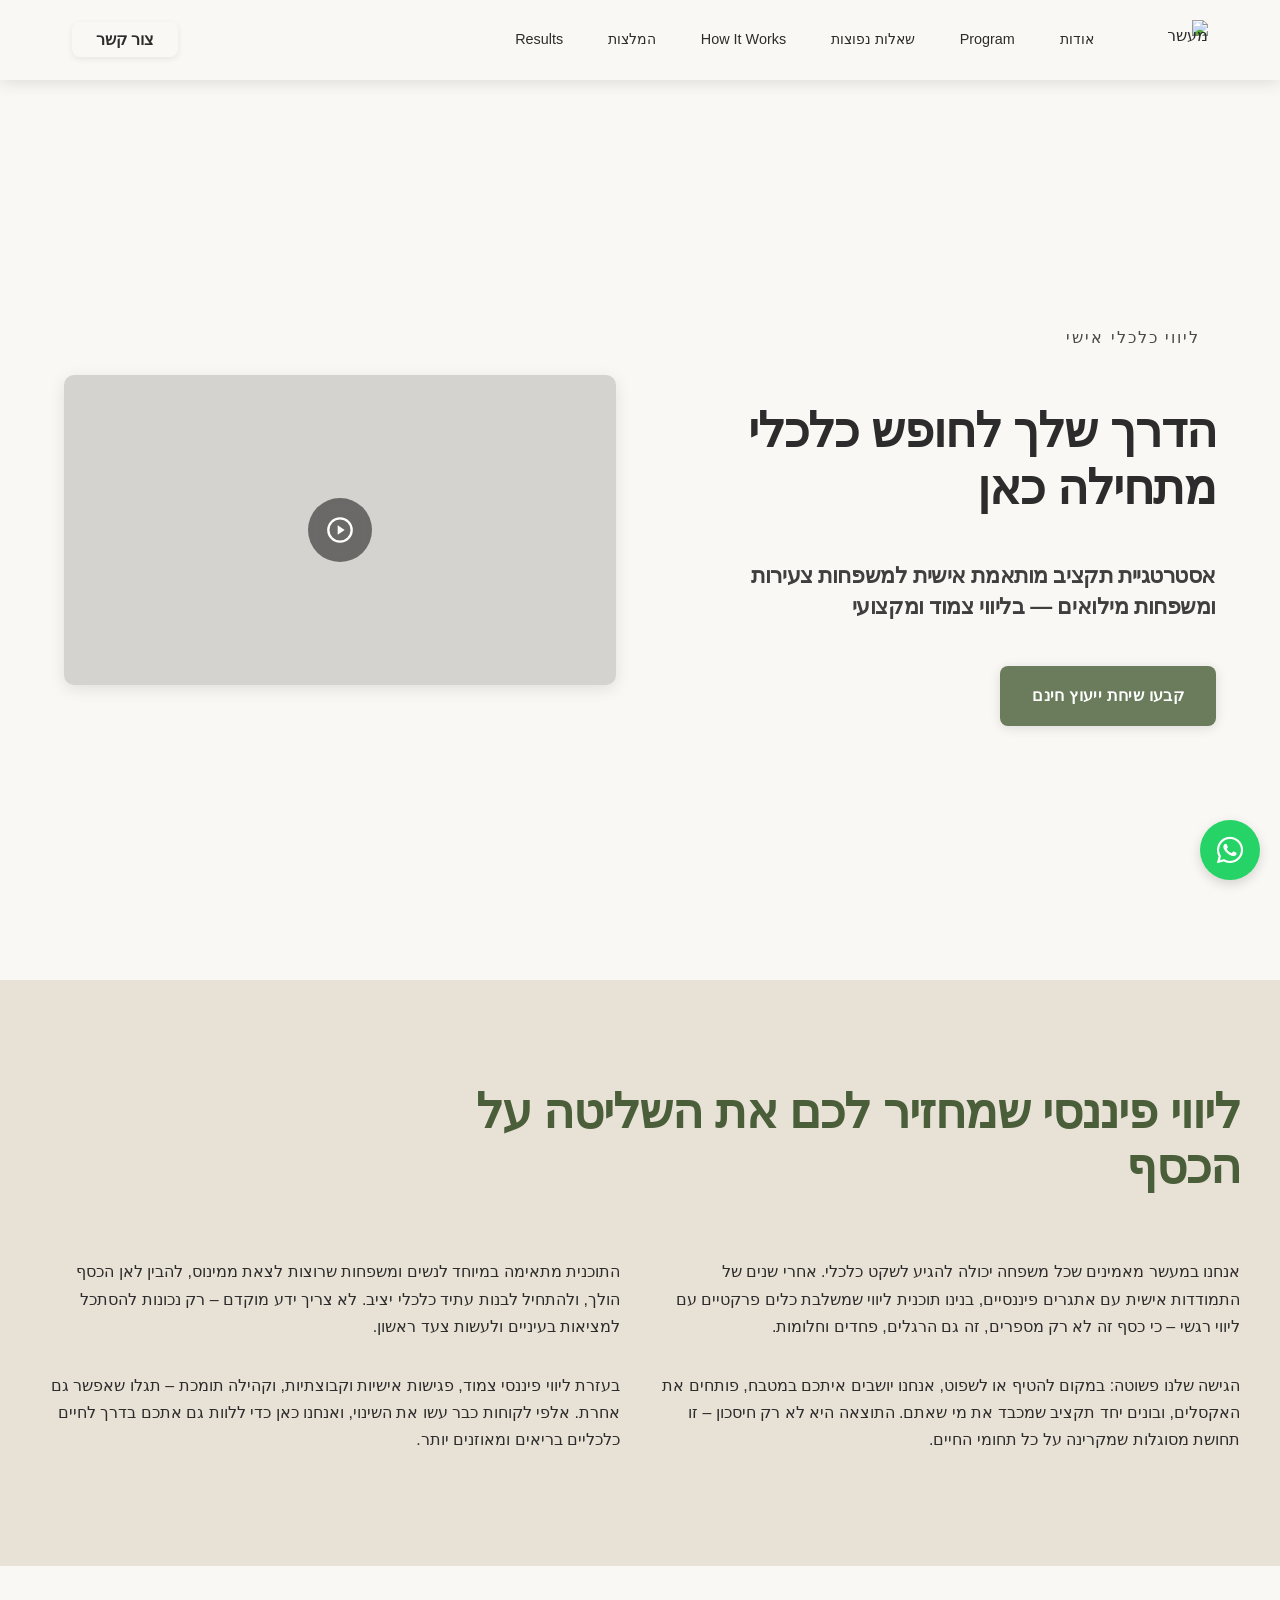
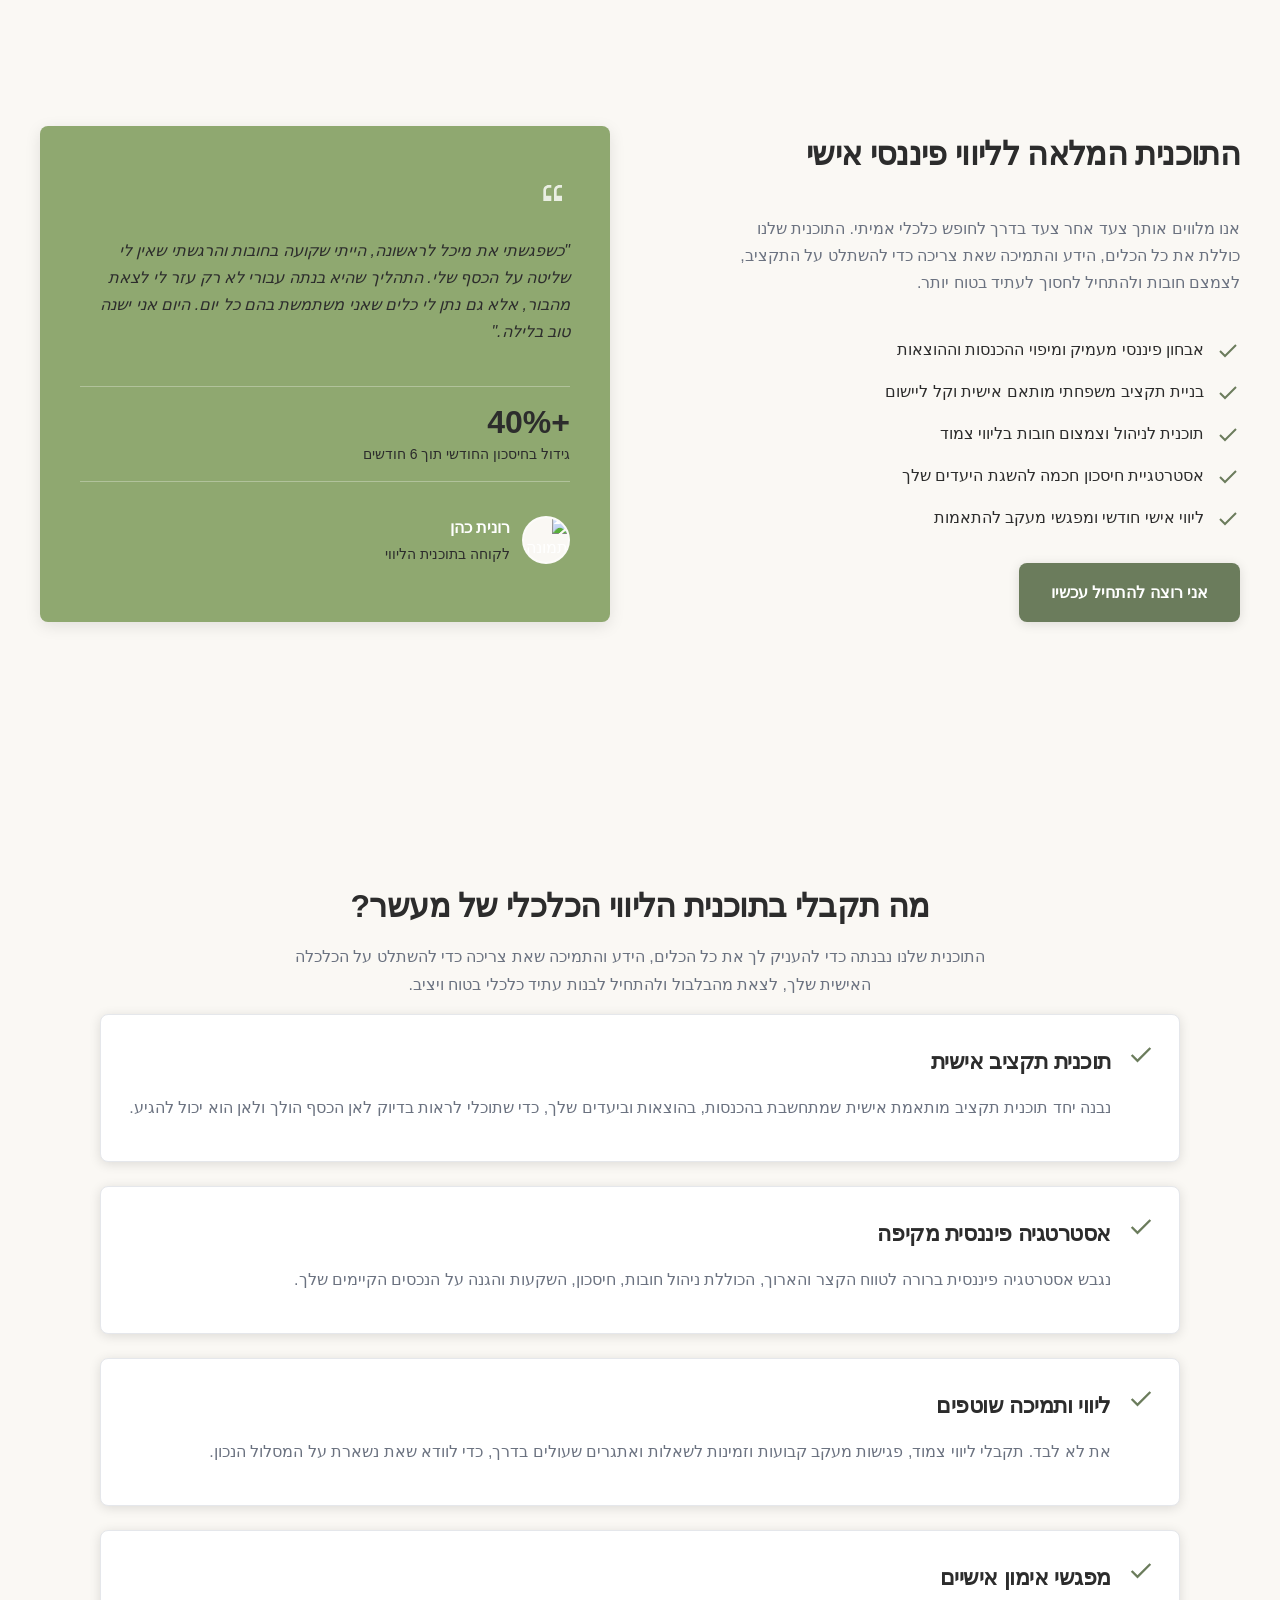
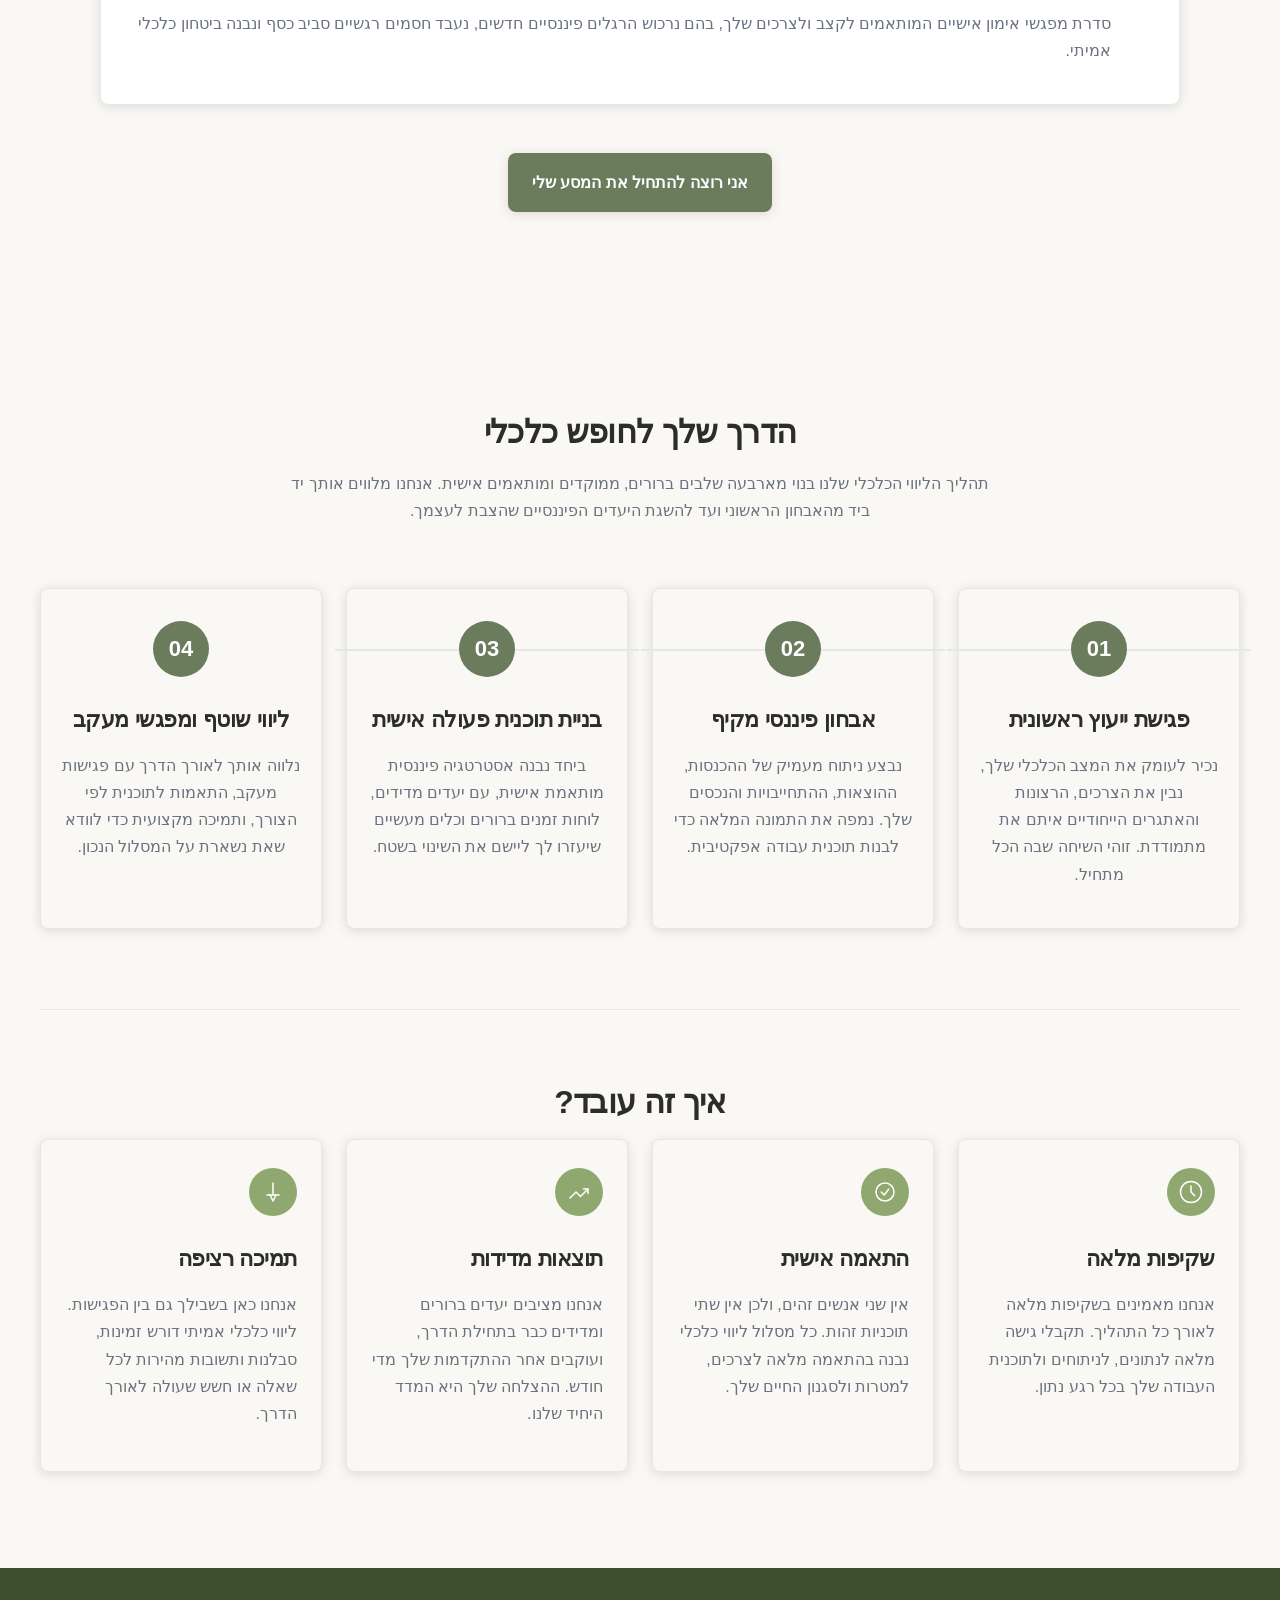
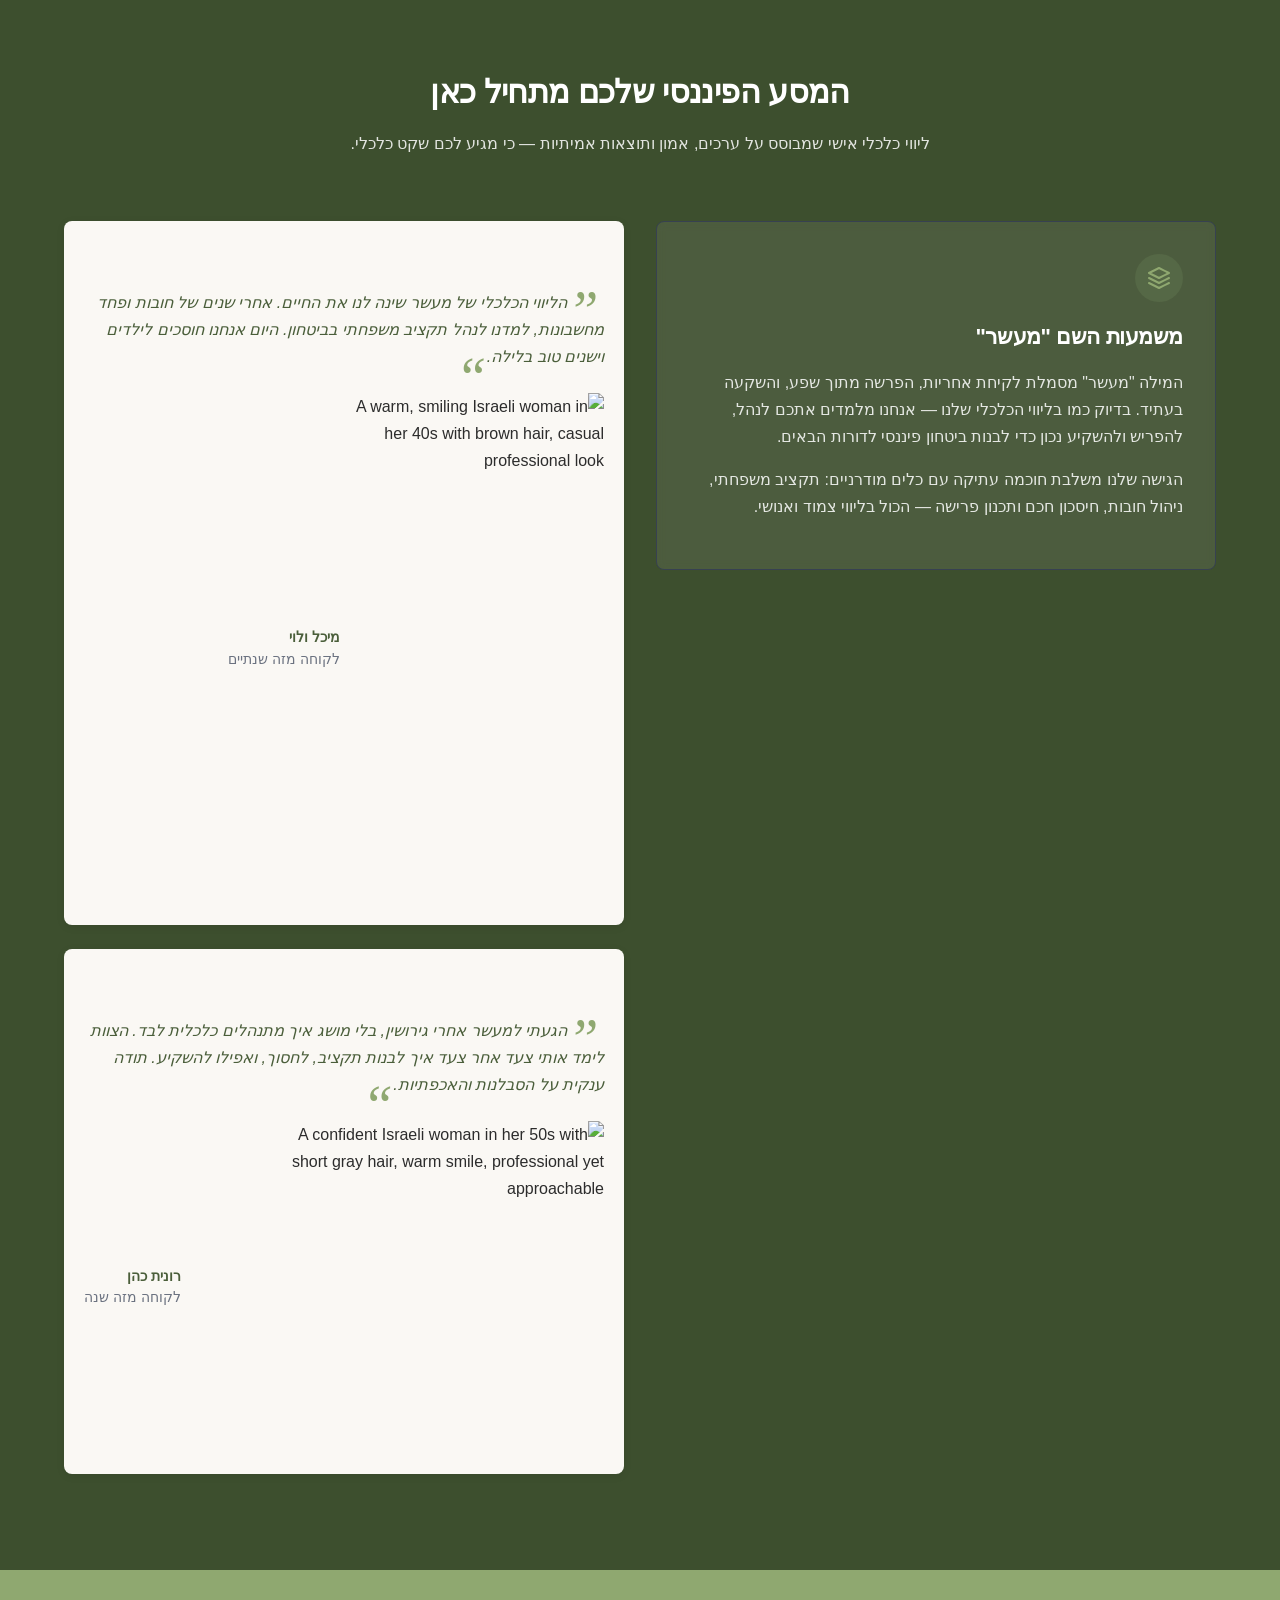
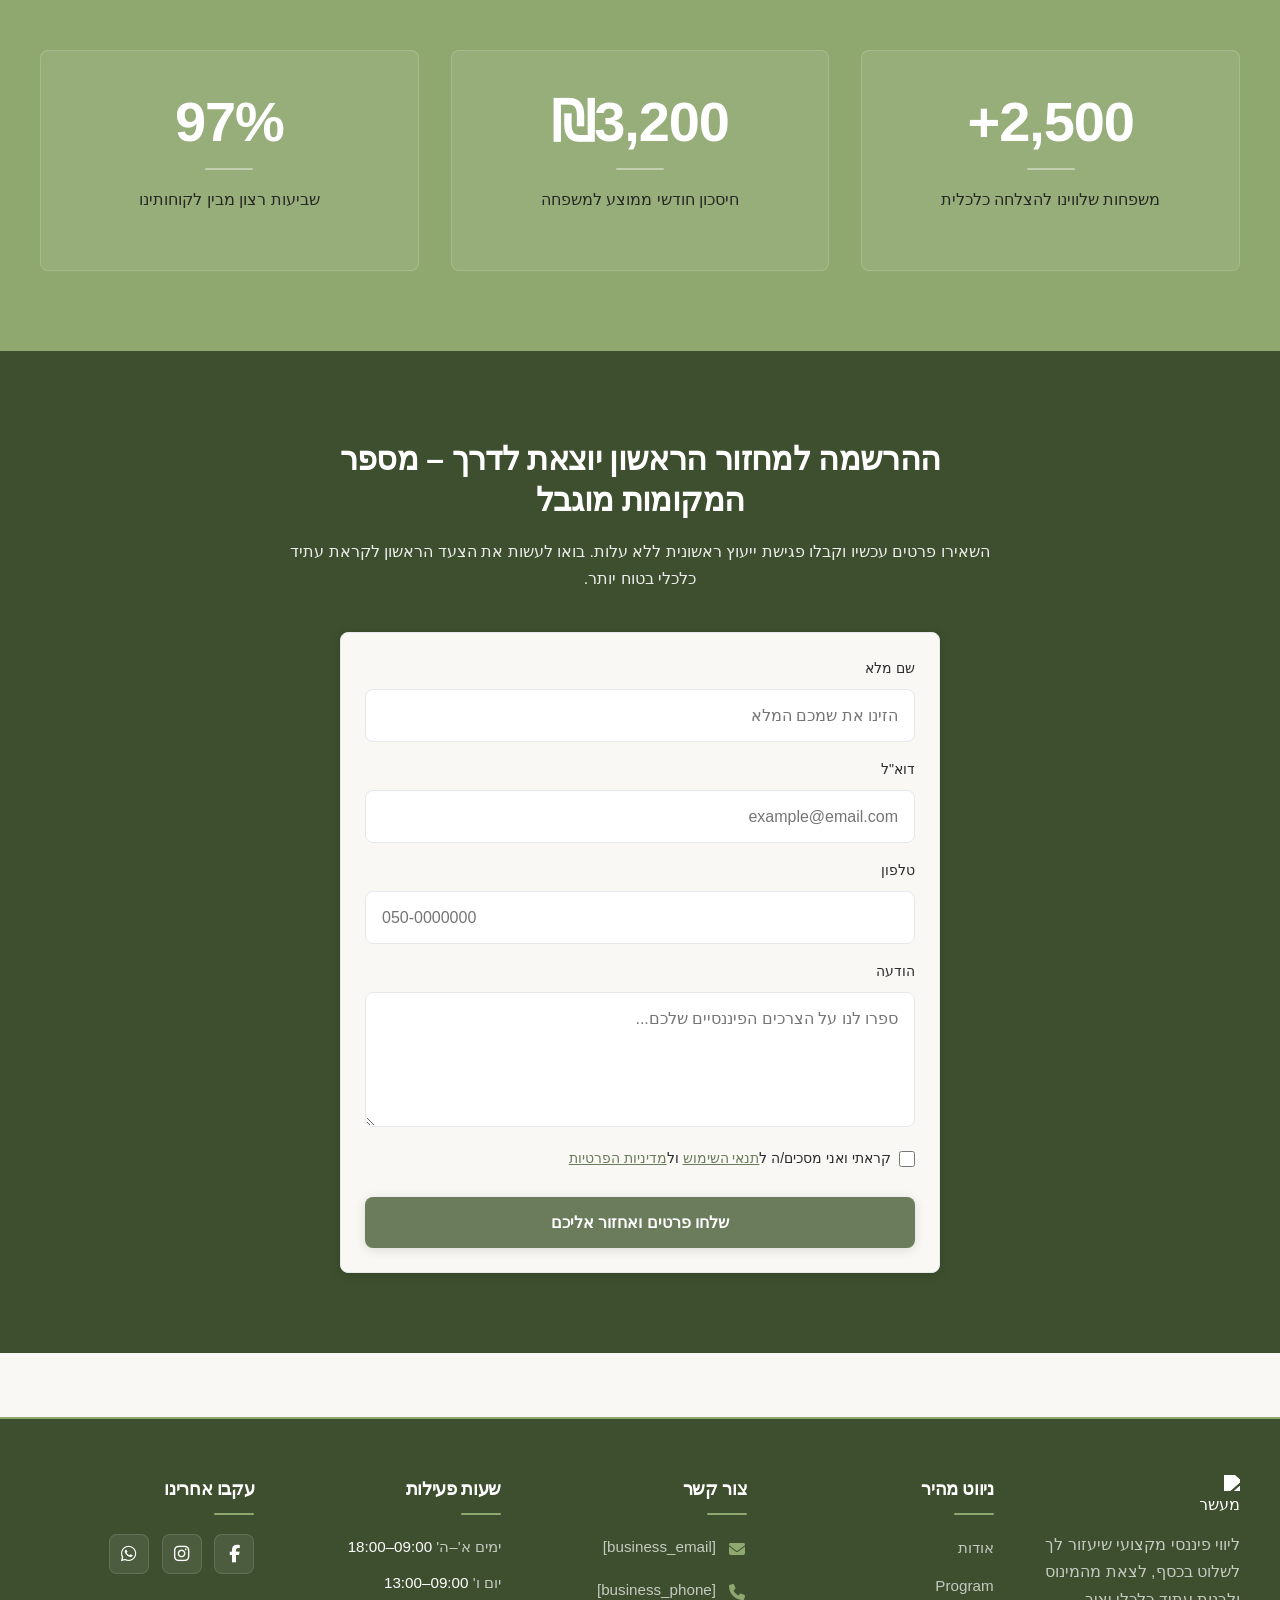
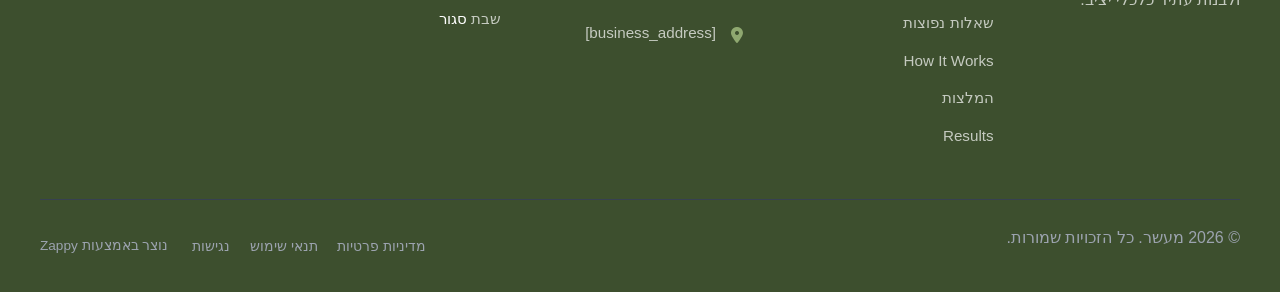
==== public/index.html @ 9539fa9a "Incremental sync: 1 page(s) — update_image, update_element" ====
<!doctype html><html dir="rtl" lang="he"><head><meta charset="UTF-8"><meta content="width=device-width,initial-scale=1" name="viewport"><meta content="index, follow" name="robots"><title>קחי שליטה על העתיד הכלכלי שלך — מעשר</title><meta content="גלי את הכוח שבאימון פיננסי אישי עם מעשר. התוכנית החדשה שלנו מעניקה ליווי צמוד, כלים מעשיים ותמיכה מקצועית שתעזור לך לצלוח אתגרים כלכליים ולהגשים את החלומות שלך. הצטרפי עוד היום!" name="description"><meta content="אימון פיננסי, אימון פיננסי לנשים, הדרכה פיננסית, מעשר, תוכנית כלכלית אישית" name="keywords"><link href="/assets/favicon.ico" rel="icon" type="image/x-icon"><link href="/assets/favicon-16x16.png" rel="icon" type="image/png" sizes="16x16"><link href="/assets/favicon-32x32.png" rel="icon" type="image/png" sizes="32x32"><link href="/assets/favicon-48x48.png" rel="icon" type="image/png" sizes="48x48"><link href="/assets/favicon-192x192.png" rel="icon" type="image/png" sizes="192x192"><link href="/assets/favicon-512x512.png" rel="icon" type="image/png" sizes="512x512"><link href="/assets/apple-touch-icon.png" rel="apple-touch-icon"><script>!function(){"use strict";var t="8a8517ac-5637-4fa5-a5ba-101224436a86",e="https://api.zappy5.com/api/analytics/track",a=18e5,n=2592e6,o=!0,i=!0,r=!0;var s=function(){var e="zappy_visitor_"+t,a=null;try{if(a=localStorage.getItem(e)){var o=JSON.parse(a),i=Date.now();if(i-o.created<n)return o.lastSeen=i,localStorage.setItem(e,JSON.stringify(o)),o.id}}catch(t){console.warn("Zappy Analytics: LocalStorage not available")}var r="zv_"+Date.now()+"_"+Math.random().toString(36).substr(2,9);try{localStorage.setItem(e,JSON.stringify({id:r,created:Date.now(),lastSeen:Date.now()}))}catch(t){}return r}(),c=function(){var e="zappy_session_"+t,n=null;try{if(n=sessionStorage.getItem(e)){var o=JSON.parse(n),i=Date.now();if(i-o.timestamp<a)return o.timestamp=i,sessionStorage.setItem(e,JSON.stringify(o)),o.id}}catch(t){console.warn("Zappy Analytics: SessionStorage not available")}var r="zs_"+Date.now()+"_"+Math.random().toString(36).substr(2,9);try{sessionStorage.setItem(e,JSON.stringify({id:r,timestamp:Date.now()}))}catch(t){}return r}();function l(a,n){n=n||{};var o={website_id:t,event_type:a,page_path:window.location.pathname,referrer:document.referrer||"direct",visitor_id:s,session_id:c,metadata:n};if(navigator.sendBeacon){var i=new Blob([JSON.stringify(o)],{type:"application/json"});navigator.sendBeacon(e,i)}else fetch(e,{method:"POST",headers:{"Content-Type":"application/json"},body:JSON.stringify(o),keepalive:!0}).catch(function(t){console.warn("Zappy Analytics: Failed to track event",t)})}o&&l("pageview",{title:document.title,url:window.location.href}),i&&document.addEventListener("click",function(t){var e=t.target;if("BUTTON"===e.tagName||e.closest("button")){var a="BUTTON"===e.tagName?e:e.closest("button");l("click",{element:"button",text:a.textContent.trim().substring(0,100),id:a.id||null,class:a.className||null})}else if("A"===e.tagName||e.closest("a")){var n="A"===e.tagName?e:e.closest("a");l("navigation",{element:"link",text:n.textContent.trim().substring(0,100),href:n.href,external:n.hostname!==window.location.hostname})}},!0),r&&document.addEventListener("submit",function(t){var e=t.target;l("form_submit",{form_id:e.id||null,form_name:e.name||null,form_action:e.action||null,form_method:e.method||"GET"})},!0);var m=Date.now();window.addEventListener("beforeunload",function(){l("page_unload",{time_on_page:Math.floor((Date.now()-m)/1e3),page_path:window.location.pathname})}),window.zappyAnalytics={track:l,getVisitorId:function(){return s},getSessionId:function(){return c}}}()</script><script>!function(){"use strict";if(!window.zappyFireMarketingEvent){var t={begin_checkout:"checkout_started",purchase:"checkout_complete",add_to_cart:"add_to_cart",view_product:"view_product"},e={whatsapp_click:{ga4:"contact",meta:"Contact",gtm:"whatsapp_click",ecom:!1},phone_click:{ga4:"contact",meta:"Contact",gtm:"phone_click",ecom:!1},contact_form_submitted:{ga4:"generate_lead",meta:"Lead",gtm:"contact_form_submitted",ecom:!1},checkout_started:{ga4:"begin_checkout",meta:"InitiateCheckout",gtm:"begin_checkout",ecom:!0},checkout_complete:{ga4:"purchase",meta:"Purchase",gtm:"purchase",ecom:!0},product_inquiry:{ga4:"generate_lead",meta:"Lead",gtm:"product_inquiry",ecom:!1},add_to_cart:{ga4:"add_to_cart",meta:"AddToCart",gtm:"add_to_cart",ecom:!0},view_product:{ga4:"view_item",meta:"ViewContent",gtm:"view_item",ecom:!0}};window.zappyFireMarketingEvent=function(r,o,u){try{u=u||{};var p=t[r]||r,d=e[p];if(!d)return;if((o=o||{}).pagePath||o.page_path||(o.pagePath=a()),"checkout_complete"===p){var l=String(o.orderId||o.order_id||o.transaction_id||"");if(l&&function(t){if(!t)return!1;try{return"1"===sessionStorage.getItem(i(t))}catch(t){return!1}}(l))return;l&&function(t){if(t)try{sessionStorage.setItem(i(t),"1")}catch(t){}}(l)}if(!u.skipFirstParty)try{window.zappyAnalytics&&"function"==typeof window.zappyAnalytics.track&&window.zappyAnalytics.track(p,o)}catch(t){}try{if(window.dataLayer=window.dataLayer||[],d.ecom){var _=c(p,o),m={};_.transaction_id&&(m.transaction_id=_.transaction_id),null!=_.value&&(m.value=_.value),_.currency&&(m.currency=_.currency),_.items&&(m.items=_.items),window.dataLayer.push({event:d.gtm,ecommerce:m}),"checkout_complete"!==p&&"checkout_started"!==p||window.dataLayer.push({event:p,ecommerce:m})}else{var s={event:d.gtm};for(var h in o)Object.prototype.hasOwnProperty.call(o,h)&&(s[h]=o[h]);window.dataLayer.push(s)}}catch(t){}try{"function"==typeof window.gtag&&window.gtag("event",d.ga4,c(p,o))}catch(t){}try{"function"==typeof window.fbq&&window.fbq("track",d.meta,function(t,e){for(var r=n(e=e||{}),a=parseFloat(null!=e.value?e.value:null!=e.total?e.total:0)||0,c=String(e.currency||"USD").toUpperCase(),i=[],o=0,u=0;u<r.length;u++)r[u].item_id&&i.push(r[u].item_id),o+=r[u].quantity||1;if("checkout_complete"===t)return{value:a,currency:c,content_ids:i.length?i:void 0,content_type:"product",num_items:o||void 0,order_id:String(e.order_id||e.orderId||e.transaction_id||e.orderNumber||"")||void 0};if("checkout_started"===t)return{value:a,currency:c,content_ids:i.length?i:void 0,content_type:"product",num_items:o||parseInt(null!=e.itemCount?e.itemCount:0,10)||void 0};if("add_to_cart"===t){var p=String(e.productId||e.product_id||i[0]||"");return{value:a||(r[0]?r[0].price*r[0].quantity:0),currency:c,content_ids:p?[p]:i.length?i:void 0,content_type:"product",content_name:e.productName||e.product_name||r[0]&&r[0].item_name,num_items:parseInt(null!=e.quantity?e.quantity:o||1,10)||1}}if("view_product"===t){var d=String(e.productId||e.product_id||i[0]||"");return{value:a||parseFloat(null!=e.price?e.price:0)||0,currency:c,content_ids:d?[d]:i.length?i:void 0,content_type:"product",content_name:e.productName||e.product_name||r[0]&&r[0].item_name}}return"whatsapp_click"===t||"phone_click"===t?{content_name:"whatsapp_click"===t?"WhatsApp":"Phone",content_category:"contact"}:"contact_form_submitted"===t||"product_inquiry"===t?{content_name:"product_inquiry"===t?"Product inquiry":"Contact form",content_category:e.productName||e.product_name||void 0}:e}(p,o))}catch(t){}}catch(t){}};var r=Object.create(null);document.addEventListener("click",function(t){try{var e=t.target;if(!e)return;var r=u(e,".whatsapp-float, a.whatsapp-float, [data-zappy-whatsapp]"),n=function(t){for(var e=t;e&&e!==document;){if("A"===e.tagName)return e;e=e.parentElement}return null}(e),c=n&&n.href||"";if(r||n&&function(t){if(!t)return!1;var e=String(t).toLowerCase();return-1!==e.indexOf("wa.me/")||-1!==e.indexOf("api.whatsapp.com")||-1!==e.indexOf("whatsapp.com/send")||0===e.indexOf("whatsapp:")}(c)){if(!o("wa:"+c)){var i=r?"float":"link";window.zappyFireMarketingEvent("whatsapp_click",{source:i,href:c||null,pagePath:a()})}return}var p=u(e,".phone-header-btn, .nav-phone-btn, .call-btn, [data-zappy-phone]"),d="";if(n&&n.href&&0===String(n.href).toLowerCase().indexOf("tel:")?d=n.href:p&&p.href&&0===String(p.href).toLowerCase().indexOf("tel:")&&(d=p.href),p||d){var l="";return d&&(l=String(d).replace(/^tel:/i,"").trim()),void(o("tel:"+(l||p&&p.id||"btn"))||window.zappyFireMarketingEvent("phone_click",{source:p?"button":"link",phone:l||null,href:d||null,pagePath:a()}))}}catch(t){}},!0)}function a(){try{if(window.ZAPPY_CONFIG&&window.ZAPPY_CONFIG.currentPagePath)return window.ZAPPY_CONFIG.currentPagePath}catch(t){}try{return window.location.pathname||"/"}catch(t){return"/"}}function n(t){var e=(t=t||{}).items||t.cartItems||t.cart_items||t.lineItems||[];Array.isArray(e)||(e=[]);for(var r=[],a=0;a<e.length;a++){var n=e[a];if(n&&"object"==typeof n){var c=String(n.item_id||n.productId||n.product_id||n.id||"").trim(),i=String(n.item_name||n.productName||n.product_name||n.name||"").trim(),o=parseFloat(null!=n.price?n.price:null!=n.unitPrice?n.unitPrice:0)||0,u=Math.max(1,parseInt(null!=n.quantity?n.quantity:null!=n.qty?n.qty:1,10)||1);(c||i)&&r.push({item_id:c||i,item_name:i||c,price:o,quantity:u})}}return r}function c(t,e){var r=n(e=e||{}),c=parseFloat(null!=e.value?e.value:null!=e.total?e.total:0)||0,i=String(e.currency||"USD").toUpperCase();if("checkout_complete"===t)return{transaction_id:String(e.transaction_id||e.orderId||e.order_id||e.orderNumber||"")||void 0,value:c,currency:i,items:r};if("checkout_started"===t)return{value:c,currency:i,items:r};if("add_to_cart"===t){var o=r.length?r:[{item_id:String(e.productId||e.product_id||""),item_name:String(e.productName||e.product_name||""),price:parseFloat(null!=e.value?e.value:null!=e.price?e.price:0)||0,quantity:parseInt(null!=e.quantity?e.quantity:1,10)||1}].filter(function(t){return t.item_id||t.item_name});return{value:c||(o[0]?o[0].price*o[0].quantity:0),currency:i,items:o}}if("view_product"===t){var u=r.length?r:[{item_id:String(e.productId||e.product_id||""),item_name:String(e.productName||e.product_name||""),price:parseFloat(null!=e.price?e.price:null!=e.value?e.value:0)||0,quantity:1}].filter(function(t){return t.item_id||t.item_name});return{currency:i,value:c||(u[0]?u[0].price:0),items:u}}return"whatsapp_click"===t||"phone_click"===t?{method:"whatsapp_click"===t?"whatsapp":"phone",page_path:e.pagePath||a()}:"contact_form_submitted"===t||"product_inquiry"===t?{page_path:e.pagePath||a()}:e}function i(t){return"zappy_purchase_fired_"+String(t||"")}function o(t){var e=Date.now();return!!(r[t]&&e-r[t]<800)||(r[t]=e,!1)}function u(t,e){return t&&t.closest?t.closest(e):null}}()</script><meta content="קחי שליטה על העתיד הכלכלי שלך — מעשר" property="og:title"><meta content="גלי את הכוח שבאימון פיננסי אישי עם מעשר. התוכנית החדשה שלנו מעניקה ליווי צמוד, כלים מעשיים ותמיכה מקצועית שתעזור לך לצלוח אתגרים כלכליים ולהגשים את החלומות שלך. הצטרפי עוד היום!" property="og:description"><meta content="summary_large_image" name="twitter:card"><meta content="קחי שליטה על העתיד הכלכלי שלך — מעשר" name="twitter:title"><meta content="גלי את הכוח שבאימון פיננסי אישי עם מעשר. התוכנית החדשה שלנו מעניקה ליווי צמוד, כלים מעשיים ותמיכה מקצועית שתעזור לך לצלוח אתגרים כלכליים ולהגשים את החלומות שלך. הצטרפי עוד היום!" name="twitter:description"><meta content="website" property="og:type"><meta content="he_IL" property="og:locale"><link href="https://fonts.googleapis.com/css2?family=Heebo:wght@400;500;600;700&amp;display=swap" rel="stylesheet"><link href="https://fonts.googleapis.com" rel="preconnect"><link href="https://fonts.gstatic.com" rel="preconnect" crossorigin=""><style>.skip-link{position:absolute;top:0;left:0;transform:translateY(-200%);padding:12px 18px;background:var(--bg-dark,#1a1a1a);color:var(--text-light,#fff);font-weight:600;border-radius:0 0 8px 0;z-index:10000}.skip-link:focus{transform:none;outline:2px solid var(--ring,#fff);outline-offset:2px}:focus-visible{outline:2px solid var(--ring,currentColor);outline-offset:3px}</style><link href="/assets/favicon.ico" rel="icon" type="image/x-icon"><link href="/assets/favicon-16x16.png" rel="icon" type="image/png" sizes="16x16"><link href="/assets/favicon-32x32.png" rel="icon" type="image/png" sizes="32x32"><link href="/assets/favicon-48x48.png" rel="icon" type="image/png" sizes="48x48"><link href="/assets/favicon-192x192.png" rel="icon" type="image/png" sizes="192x192"><link href="/assets/favicon-512x512.png" rel="icon" type="image/png" sizes="512x512"><link href="/assets/apple-touch-icon.png" rel="apple-touch-icon"><link href="https://cdn.jsdelivr.net/npm/vanilla-cookieconsent@3/dist/cookieconsent.css" rel="stylesheet"><style id="zappy-critical-above-fold-css">html{box-sizing:border-box;-webkit-text-size-adjust:100%}*,::after,::before{box-sizing:inherit}body{margin:0;min-width:320px;overflow-x:clip}img,svg,video{max-width:100%;height:auto}main{display:block}.container{width:min(100% - 32px,1200px);margin-inline:auto}.navbar,header .navbar,header[role=banner],nav.navbar{position:relative;z-index:1000;width:100%}.nav-container,.navbar .container{display:flex;align-items:center;justify-content:space-between;min-height:64px}.logo,.logo-link img{display:block;width:35px;height:35px;object-fit:contain}#navMenu,.nav-menu{list-style:none;margin:0;padding:0}#navMenu a,.nav-menu a,.navbar .nav-links a,.navbar a{color:inherit;text-decoration:none}#navMenu .sub-menu,.nav-menu .sub-menu,.navbar .sub-menu{display:none}.fa,.fa-brands,.fa-regular,.fa-solid,.fab,.far,.fas{display:inline-block;min-width:1em;text-align:center}html:not(#zappy-noop) .navbar:has(.nav-ecommerce-icons)>.phone-header-btn,html:not(#zappy-noop)[data-zappy-site-type=ecommerce] .phone-header-btn{display:none!important;visibility:hidden!important;width:0!important;height:0!important;pointer-events:none!important}.zappy-preview-empty-store-cta{display:none!important;visibility:hidden!important;height:0!important;max-height:0!important;overflow:hidden!important;margin:0!important;padding:0!important;border:0!important;box-shadow:none!important}.zappy-catalog-menu{background:var(--surface-color,var(--surface,linear-gradient(135deg,#f8f9fa 0,#fff 100%)));border-bottom:1px solid var(--border-color,#e5e7eb);padding:0;position:sticky;top:0;z-index:90}.zappy-catalog-menu.rtl,.zappy-catalog-menu[dir=rtl]{direction:rtl}.zappy-catalog-menu.ltr,.zappy-catalog-menu[dir=ltr]{direction:ltr}.catalog-menu-container{max-width:1440px;margin:0 auto;display:flex;align-items:center;gap:8px;padding:10px 24px;overflow:visible}.catalog-menu-categories,.catalog-menu-list{display:flex;align-items:center;gap:4px;flex-wrap:wrap;margin:0;padding:0;list-style:none}.catalog-menu-item{display:inline-flex;align-items:center;padding:8px 16px;font-size:14px;font-weight:500;color:var(--text-color,var(--text,#374151));text-decoration:none;border-radius:20px;white-space:nowrap}.catalog-menu-all{background:var(--primary-color,var(--primary,#111));color:var(--text-light,#fff)!important}.catalog-menu-parent{position:relative;display:inline-flex;align-items:center}.catalog-menu-trigger{display:inline-flex;align-items:center;gap:6px}.catalog-menu-chevron{flex-shrink:0}.catalog-menu-parent>.sub-menu{display:none!important;visibility:hidden!important;opacity:0!important;pointer-events:none!important}.hero-section,.index-hero-section,section[class*=hero]{position:relative;overflow:hidden}.hero-section,.index-hero-section{min-height:560px}section[data-hero-type*=fullscreen]{min-height:100vh}.hero-bg-image,.hero-bg-wrapper,section[class*=hero] [class*=hero-bg]{position:absolute;inset:0;width:100%;height:100%}.hero-bg-image img,.hero-bg-wrapper img,section[class*=hero] [data-hero-bg],section[class*=hero] img[data-hero-background=true]{width:100%!important;height:100%!important;object-fit:cover!important;display:block}.hero-content,section[class*=hero] .container{position:relative;z-index:2}@media(max-width:768px){:root{--header-height:72px;--total-header-height:72px;--zappy-mobile-menu-top:72px}html[data-zappy-site-type=ecommerce] body{padding-top:var(--total-header-height,72px)}html[data-zappy-site-type=ecommerce] body>.navbar:not(.zappy-catalog-menu),html[data-zappy-site-type=ecommerce] body>nav.navbar{position:fixed!important;top:0;left:0;right:0;z-index:100000;width:100%;margin-bottom:0}.zappy-catalog-menu{position:fixed;top:var(--header-height,72px);left:0;right:0;z-index:99999}.nav-container,.navbar .container{min-height:60px}#navMenu,.nav-menu{max-width:100vw;overflow-x:hidden}.hero-section,.index-hero-section,section[class*=hero],section[data-hero-type*=fullscreen]{min-height:100svh}.hero-bg-image,.hero-bg-wrapper,.hero-scrim{min-height:100svh}}:root{--zappy-header-stack-height:calc(var(--zappy-announcement-height, 40px) + var(--header-height, 72px))}body:has(.zappy-announcement-bar) .navbar:not(.zappy-catalog-menu):not(.mobile-search-panel),body:has(.zappy-announcement-bar) header.navbar,body:has(.zappy-announcement-bar) nav.navbar:not(.zappy-catalog-menu){top:var(--zappy-announcement-height,40px)!important}body:has(.zappy-announcement-bar) .index-hero-section,body:has(.zappy-announcement-bar) main>section[class*=hero]:first-of-type,body:has(.zappy-announcement-bar) section[data-hero-type^=fullscreen]{margin-top:calc(-1 * var(--zappy-header-stack-height))!important;padding-top:calc(var(--zappy-header-stack-height))!important}[data-zappy-content-align]{display:flex!important;flex-direction:column!important}[data-zappy-content-align^=top-]{justify-content:flex-start!important}[data-zappy-content-align^=center-],[data-zappy-content-align^=lower-],[data-zappy-content-align^=upper-]{justify-content:center!important}[data-zappy-content-align^=bottom-]{justify-content:flex-end!important}[data-zappy-content-align$="-left"],[data-zappy-content-align$="-mid-left"]{align-items:flex-start!important;text-align:start!important}[data-zappy-content-align$="-center"]{align-items:center!important;text-align:center!important}[data-zappy-content-align$="-mid-right"],[data-zappy-content-align$="-right"]{align-items:flex-end!important;text-align:end!important}[data-zappy-content-align] [data-zappy-align-target]{margin-left:auto;margin-right:auto}[data-zappy-content-align$="-center"] [data-zappy-align-target],[data-zappy-content-align$="-center"] [data-zappy-align-target]>*{text-align:center!important}</style><link href="/styles.css" rel="stylesheet"><script>window.ZAPPY_WEBSITE_ID="8a8517ac-5637-4fa5-a5ba-101224436a86",window.ZAPPY_API_BASE="https://api.zappy5.com"</script><style id="zappy-dropdown-submenu-styles">#navMenu li:has(.sub-menu),.nav-menu li:has(.sub-menu),.navbar li:has(.sub-menu),nav li:has(.sub-menu){position:relative}#navMenu .sub-menu,.nav-menu .sub-menu,.navbar .sub-menu,nav .sub-menu{display:block!important;position:absolute!important;top:100%;left:0;min-width:220px;border-radius:8px;box-shadow:0 8px 25px rgba(0,0,0,.15);padding:8px 0;opacity:0;visibility:hidden;transform:translateY(10px);transition:all .3s ease;z-index:1000;list-style:none;pointer-events:none}#navMenu li:hover>.sub-menu,.nav-menu li:hover>.sub-menu,.navbar li:hover>.sub-menu,nav li:hover>.sub-menu{opacity:1!important;visibility:visible!important;transform:translateY(0)!important;pointer-events:auto!important}.sub-menu li{list-style:none;margin:0;padding:0}.sub-menu a{display:block!important;padding:10px 16px!important;color:var(--text-dark,#333)!important;font-weight:500;text-decoration:none;white-space:nowrap;transition:background-color .2s}.sub-menu .zappy-nav-child>a{padding-left:28px!important;font-size:.9em!important;opacity:.85!important}[dir=rtl] .sub-menu .zappy-nav-child>a,html[lang=ar] .sub-menu .zappy-nav-child>a,html[lang=he] .sub-menu .zappy-nav-child>a{padding-left:10px!important;padding-right:28px!important}.sub-menu .zappy-nav-parent>a{font-weight:600!important}.sub-menu a:hover{background-color:#f5f5f5}[dir=rtl] .nav-menu .sub-menu,[dir=rtl] .navbar .sub-menu,[dir=rtl] nav .sub-menu,html[lang=ar] .nav-menu .sub-menu,html[lang=ar] .navbar .sub-menu,html[lang=ar] nav .sub-menu,html[lang=he] .nav-menu .sub-menu,html[lang=he] .navbar .sub-menu,html[lang=he] nav .sub-menu{left:auto!important;right:0!important}.sub-menu:empty,.sub-menu:not(:has(li)):not(:has(> a)),.sub-menu:not(:has(li:not(.zappy-hidden-menu-item))):not(:has(> a)){display:none!important;opacity:0!important;visibility:hidden!important;pointer-events:none!important}li:has(.menu-group-title):hover>.sub-menu{opacity:1!important;visibility:visible!important;transform:translateY(0)!important;pointer-events:auto!important}#navMenu>li>.menu-group-title,.nav-menu>li>.menu-group-title{display:inline-block;padding:.5rem 1rem;cursor:default;user-select:none}@media (max-width:768px){#navMenu .sub-menu,.nav-menu .sub-menu,.navbar .sub-menu,nav .sub-menu{position:static!important;transform:none!important;box-shadow:none!important;background:0 0!important;max-height:0;overflow:hidden;opacity:0;visibility:hidden;transition:max-height .3s ease,opacity .3s ease;padding:0!important;border-radius:0!important}#navMenu .sub-menu.mobile-expanded,.nav-menu .sub-menu.mobile-expanded,.navbar .sub-menu.mobile-expanded{max-height:none!important;overflow-y:visible!important;opacity:1!important;visibility:visible!important;padding:8px 0 8px 16px!important}[dir=rtl] .sub-menu.mobile-expanded,html[lang=he] .sub-menu.mobile-expanded{padding:8px 16px 8px 0!important}#navMenu li:hover>.sub-menu,.nav-menu li:hover>.sub-menu,.navbar li:hover>.sub-menu,nav li:hover>.sub-menu{opacity:0;visibility:hidden;pointer-events:none}#navMenu li>.sub-menu.mobile-expanded,.nav-menu li>.sub-menu.mobile-expanded,.navbar li>.sub-menu.mobile-expanded,nav li>.sub-menu.mobile-expanded{opacity:1!important;visibility:visible!important;pointer-events:auto!important}#navMenu li:has(.sub-menu),.nav-menu li:has(.sub-menu),.navbar li:has(.sub-menu),nav li:has(.sub-menu){display:flex!important;flex-wrap:wrap!important;align-items:center!important;position:relative!important;min-height:44px!important}#navMenu li:has(.sub-menu)>a,.nav-menu li:has(.sub-menu)>a,.navbar li:has(.sub-menu)>a,nav li:has(.sub-menu)>a{flex:1!important;min-width:0!important}#navMenu li:has(.sub-menu)>.menu-group-title,.nav-menu li:has(.sub-menu)>.menu-group-title,.navbar li:has(.sub-menu)>.menu-group-title,nav li:has(.sub-menu)>.menu-group-title{flex:1!important;min-width:0!important;display:flex!important;align-items:center!important;padding:12px 16px!important;min-height:44px!important;line-height:1.4!important;font-weight:600!important;box-sizing:border-box!important}#navMenu li:has(.sub-menu)>.sub-menu,.nav-menu li:has(.sub-menu)>.sub-menu,.navbar li:has(.sub-menu)>.sub-menu,nav li:has(.sub-menu)>.sub-menu{flex-basis:100%!important;width:100%!important}#navMenu li:has(.sub-menu)>a [class*=arrow],#navMenu li:has(.sub-menu)>a [class*=chevron],.nav-menu li:has(.sub-menu)>a .fa-angle-down,.nav-menu li:has(.sub-menu)>a .fa-chevron-down,.nav-menu li:has(.sub-menu)>a [class*=arrow],.nav-menu li:has(.sub-menu)>a [class*=chevron],nav li:has(.sub-menu)>a [class*=arrow],nav li:has(.sub-menu)>a [class*=chevron]{display:none!important;visibility:hidden!important}.mobile-submenu-toggle{display:flex!important;align-items:center!important;justify-content:center!important;width:44px!important;height:auto!important;background:0 0!important;border:none!important;cursor:pointer!important;color:var(--text-light)!important;position:static!important;flex-shrink:0!important;align-self:stretch!important;z-index:2!important;padding:0!important;margin:0!important}.mobile-submenu-toggle::after{content:''!important;width:0!important;height:0!important;border-left:6px solid transparent!important;border-right:6px solid transparent!important;border-top:7px solid currentColor!important;transition:transform .3s ease!important}.mobile-submenu-toggle.expanded::after{transform:rotate(180deg)!important}.sub-menu a{padding:10px 0!important;display:block!important;color:var(--text-light)!important;white-space:normal!important}.sub-menu .zappy-nav-child>a{padding-left:28px!important;font-size:.9em!important;opacity:.85!important}[dir=rtl] .sub-menu .zappy-nav-child>a,html[lang=ar] .sub-menu .zappy-nav-child>a,html[lang=he] .sub-menu .zappy-nav-child>a{padding-left:0!important;padding-right:28px!important}.sub-menu .zappy-nav-parent>a{font-weight:600!important}#navMenu.active,.nav-menu.active{max-width:100vw!important;overflow-x:hidden!important;box-sizing:border-box!important}.navbar .sub-menu li a,.zappy-products-dropdown .sub-menu a,nav.navbar .sub-menu li a{color:var(--text-light)!important}}@media (min-width:769px){.mobile-submenu-toggle{display:none!important}}</style><style id="zappy-widget-visibility">html[dir=rtl] .whatsapp-float{right:20px!important;left:auto!important}html:not([dir]) .whatsapp-float,html[dir=ltr] .whatsapp-float{left:20px!important;right:auto!important}html[dir=rtl] #mic-access-tool-general-button,html[dir=rtl] #mic-init-access-tool #mic-access-tool-general-button,html[dir=rtl] #mic-init-access-tool .mic-access-tool-general-button,html[dir=rtl] ._access-icon,html[dir=rtl] .mic-access-tool-general-button{left:20px!important;right:auto!important}html:not([dir]) #mic-access-tool-general-button,html:not([dir]) #mic-init-access-tool #mic-access-tool-general-button,html:not([dir]) #mic-init-access-tool .mic-access-tool-general-button,html:not([dir]) ._access-icon,html:not([dir]) .mic-access-tool-general-button,html[dir=ltr] #mic-access-tool-general-button,html[dir=ltr] #mic-init-access-tool #mic-access-tool-general-button,html[dir=ltr] #mic-init-access-tool .mic-access-tool-general-button,html[dir=ltr] ._access-icon,html[dir=ltr] .mic-access-tool-general-button{right:20px!important;left:auto!important}@media (max-width:768px){.whatsapp-float{display:flex!important}}@media (min-width:769px){.whatsapp-float{display:flex!important}}@media (max-width:768px){#mic-access-tool-general-button,#mic-init-access-tool #mic-access-tool-general-button,#mic-init-access-tool .mic-access-tool-general-button,._access-icon,.mic-access-tool-general-button{display:flex!important;visibility:visible!important;opacity:1!important;pointer-events:auto!important}#mic-access-tool-box.opened-mic-access-tool,#mic-init-access-tool #mic-access-tool-box.opened-mic-access-tool,.mic-access-tool-box.opened-mic-access-tool{visibility:visible!important;opacity:1!important;pointer-events:auto!important}}@media (min-width:769px){#mic-access-tool-general-button,#mic-init-access-tool #mic-access-tool-general-button,#mic-init-access-tool .mic-access-tool-general-button,._access-icon,.mic-access-tool-general-button{display:flex!important;visibility:visible!important;opacity:1!important;pointer-events:auto!important}#mic-access-tool-box.opened-mic-access-tool,#mic-init-access-tool #mic-access-tool-box.opened-mic-access-tool,.mic-access-tool-box.opened-mic-access-tool{visibility:visible!important;opacity:1!important;pointer-events:auto!important}}</style></head><body><a href="#main" class="skip-link">דלג לתוכן הראשי</a><nav class="navbar" dir="rtl" style="margin-bottom:0px;position:fixed !important;left:0px !important;right:0px !important;z-index:100000 !important"><button class="mobile-toggle" aria-label="Menu" data-element-id="btn-1784815349243-z6jqbymu4" data-element-type="button" data-native-element="true" id="mobileToggle"><svg fill="none" viewBox="0 0 24 24" height="24" width="24" style="width:24px !important;height:24px !important;display:block !important" class="hamburger-icon"><path d="M3 12h18M3 6h18M3 18h18" stroke="currentColor" stroke-width="2" stroke-linecap="round"></path></svg> <svg fill="none" viewBox="0 0 24 24" height="24" width="24" style="width:24px !important;height:24px !important;display:none !important" class="close-icon"><path d="M18 6L6 18M6 6l12 12" stroke="currentColor" stroke-width="2" stroke-linecap="round"></path></svg></button> <button class="phone-header-btn" aria-label="Call" data-element-id="btn-1784815349243-rczczx4d2" data-element-type="button" data-native-element="true" data-phone="[business_phone]"><svg fill="currentColor" viewBox="0 0 24 24" height="24" width="24" style="width:24px;height:24px"><path d="M22 16.92v3a2 2 0 0 1-2.18 2 19.79 19.79 0 0 1-8.63-3.07 19.5 19.5 0 0 1-6-6 19.79 19.79 0 0 1-3.07-8.67A2 2 0 0 1 4.11 2h3a2 2 0 0 1 2 1.72 12.84 12.84 0 0 0 .7 2.81 2 2 0 0 1-.45 2.11L8.09 9.91a16 16 0 0 0 6 6l1.27-1.27a2 2 0 0 1 2.11-.45 12.84 12.84 0 0 0 2.81.7A2 2 0 0 1 22 16.92z"></path></svg></button><div class="nav-container"><div class="nav-right-group"><div class="nav-brand"><a href="/" class="logo-link" style="color:rgb(44, 44, 44) !important"><img alt="מעשר" decoding="async" height="35" src="/assets/site-image-image-1.webp" width="35" class="logo" data-image-type="logo"></a></div><ul class="nav-menu" id="navMenu"><li><a href="#about">אודות</a></li><li><a href="#services">Program</a></li><li><a href="#faq">שאלות נפוצות</a></li><li><a href="#process">How It Works</a></li><li><a href="#testimonials">המלצות</a></li><li><a href="#stats">Results</a></li></ul></div><div class="nav-cta-container"><li class="nav-cta-item"><a href="#final-cta" class="nav-cta-btn">צור קשר</a></li></div></div></nav><script>window.addEventListener("load",function(){const e=document.querySelector(".navbar, nav, header");if(!e)return void console.log("[Navbar] Navbar element not found");let t=document.getElementById("mobileToggle")||document.querySelector(".mobile-toggle")||document.querySelector(".hamburger")||document.querySelector(".hamburger-menu")||document.querySelector(".menu-toggle")||document.querySelector(".burger-menu")||document.querySelector('[aria-label="Menu"]')||document.querySelector('[aria-label="תפריט"]');const o=document.querySelector(".phone-header-btn"),n=window.getComputedStyle(e);let r=n.backgroundColor;if(console.log("[Navbar] Initial navbar background:",r),"transparent"===r||"rgba(0, 0, 0, 0)"===r||r.startsWith("rgba")&&r.includes(", 0)")){const e=n.backgroundImage;if(e&&"none"!==e)console.log("[Navbar] Navbar has background image/gradient, using dark text"),r="rgb(240, 240, 240)";else{const e=window.getComputedStyle(document.body).backgroundColor;console.log("[Navbar] Navbar transparent, using body background:",e),r=e}}const a=r.match(/\d+/g);if(a&&a.length>=3){const e=(.299*parseInt(a[0])+.587*parseInt(a[1])+.114*parseInt(a[2]))/255;console.log("[Navbar] Mobile button colors preserved from Claude CSS (luminance:",e.toFixed(2)+")");const n=document.createElement("style");n.id="zappy-mobile-nav-fix";document.documentElement.lang;document.documentElement.dir,n.textContent='\n        /* Hide mobile buttons on desktop, show only on mobile */\n        @media (min-width: 769px) {\n          .mobile-toggle,\n          .phone-header-btn {\n            display: none !important;\n          }\n        }\n        \n        /* Show and position mobile buttons correctly on mobile */\n        @media (max-width: 768px) {\n          .navbar,\n          nav.navbar {\n            min-height: 70px !important;\n          }\n\n          .mobile-toggle,\n          .phone-header-btn {\n            position: absolute !important;\n            top: 0 !important;\n            bottom: 0 !important;\n            margin-top: auto !important;\n            margin-bottom: auto !important;\n            transform: none !important;\n            z-index: 1001 !important;\n            display: flex !important;\n            align-items: center !important;\n            justify-content: center !important;\n            width: 36px !important;\n            height: 36px !important;\n            border-radius: 50% !important;\n            border: none !important;\n            cursor: pointer !important;\n            padding: 6px !important;\n            background: none !important;\n            color: var(--nav-text, var(--text-light)) !important;\n            touch-action: manipulation !important;\n            -webkit-tap-highlight-color: transparent !important;\n          }\n\n          html[data-zappy-site-type="ecommerce"] .phone-header-btn,\n          body[data-zappy-site-type="ecommerce"] .phone-header-btn,\n          html[data-zappy-site-type="ecommerce"] header .phone-header-btn,\n          html[data-zappy-site-type="ecommerce"] nav .phone-header-btn {\n            display: none !important;\n            visibility: hidden !important;\n            width: 0 !important;\n            height: 0 !important;\n            min-width: 0 !important;\n            overflow: hidden !important;\n          }\n          \n          /* LTR positioning (default): hamburger LEFT, phone RIGHT */\n          html:not([dir="rtl"]):not([lang="he"]):not([lang="ar"]) .mobile-toggle,\n          html[dir="ltr"] .mobile-toggle {\n            left: 12px !important;\n            right: auto !important;\n          }\n          html:not([dir="rtl"]):not([lang="he"]):not([lang="ar"]) .phone-header-btn,\n          html[dir="ltr"] .phone-header-btn {\n            right: 12px !important;\n            left: auto !important;\n          }\n          \n          /* RTL positioning: hamburger RIGHT, phone LEFT */\n          html[dir="rtl"] .mobile-toggle,\n          html[lang="he"] .mobile-toggle,\n          html[lang="ar"] .mobile-toggle {\n            right: 12px !important;\n            left: auto !important;\n          }\n          html[dir="rtl"] .phone-header-btn,\n          html[lang="he"] .phone-header-btn,\n          html[lang="ar"] .phone-header-btn {\n            left: 12px !important;\n            right: auto !important;\n          }\n          \n          /* CRITICAL: Ensure nav-container has min-height on mobile */\n          /* All children are positioned absolutely/fixed on mobile, so height:auto collapses to 0 */\n          .nav-container {\n            min-height: 70px !important;\n            position: relative !important;\n          }\n          \n          /* Ensure SVG icons are properly sized and inherit color */\n          .mobile-toggle svg,\n          .phone-header-btn svg {\n            width: 24px !important;\n            height: 24px !important;\n            /* Don\'t force display - let JavaScript control hamburger/close toggle */\n          }\n          \n          /* Reset nav-cta-container on mobile - remove desktop box-shadow/padding */\n          /* that creates a visible ghost box when CTA button is hidden */\n          .nav-cta-container {\n            box-shadow: none !important;\n            padding: 0 !important;\n          }\n          \n          /* Hide nav-cta-container entirely on mobile when there\'s no lang-switcher */\n          /* (only the CTA button is inside, and it\'s hidden on mobile) */\n          .nav-cta-container:not(:has(.lang-switcher)) {\n            display: none !important;\n          }\n          \n          /* CRITICAL: Prevent hero image fade gradient from bleeding over headline text */\n          /* The .image-fade-gradient has bottom: -30px (extends below parent) */\n          /* On mobile stacked layout, this overlaps the h1 text below the image */\n          .hero-image-column {\n            overflow: hidden !important;\n          }\n          .image-fade-gradient {\n            bottom: 0 !important;\n          }\n          \n          /* Hide desktop language switcher on mobile - hamburger menu handles it */\n          /* High specificity to override stored CSS */\n          .lang-switcher,\n          .nav-cta-container .lang-switcher,\n          .nav-container .lang-switcher,\n          .navbar .lang-switcher,\n          .navbar .nav-cta-container .lang-switcher {\n            display: none !important;\n          }\n        }\n      ';const r=document.getElementById("zappy-mobile-nav-fix");r&&r.remove(),document.head.appendChild(n),console.log("[Navbar] Critical CSS injected for mobile nav positioning");const i=window.innerWidth<=768;if(t){const e=t.querySelector(".hamburger-icon"),o=t.querySelector(".close-icon");e&&(e.style.setProperty("width","24px","important"),e.style.setProperty("height","24px","important"),e.style.setProperty("display","block","important")),o&&(o.style.setProperty("width","24px","important"),o.style.setProperty("height","24px","important"),o.style.setProperty("display","none","important")),i?(t.style.setProperty("position","absolute","important"),t.style.setProperty("top","0","important"),t.style.setProperty("bottom","0","important"),t.style.setProperty("margin-top","auto","important"),t.style.setProperty("margin-bottom","auto","important"),t.style.setProperty("transform","none","important"),t.style.setProperty("z-index","1001","important"),t.style.removeProperty("left"),t.style.removeProperty("right"),console.log("[Navbar] Mobile toggle positioning applied (mobile viewport)")):(t.style.removeProperty("position"),t.style.removeProperty("top"),t.style.removeProperty("transform"),t.style.removeProperty("z-index"),t.style.removeProperty("left"),t.style.removeProperty("right"),console.log("[Navbar] Desktop viewport - cleared mobile toggle inline positioning"))}if(o){const e=o.querySelector("svg");e&&(e.style.width="24px",e.style.height="24px",e.setAttribute("width","24"),e.setAttribute("height","24")),i?(o.style.setProperty("position","absolute","important"),o.style.setProperty("top","0","important"),o.style.setProperty("bottom","0","important"),o.style.setProperty("margin-top","auto","important"),o.style.setProperty("margin-bottom","auto","important"),o.style.setProperty("transform","none","important"),o.style.setProperty("z-index","1001","important"),o.style.removeProperty("left"),o.style.removeProperty("right"),console.log("[Navbar] Phone button positioning applied (mobile viewport)")):(o.style.removeProperty("position"),o.style.removeProperty("top"),o.style.removeProperty("transform"),o.style.removeProperty("z-index"),o.style.removeProperty("left"),o.style.removeProperty("right"),console.log("[Navbar] Desktop viewport - cleared phone button inline positioning"))}}else console.log("[Navbar] Could not parse background color:",r);t=document.getElementById("mobileToggle")||document.querySelector(".mobile-toggle")||document.querySelector(".hamburger")||document.querySelector(".hamburger-menu")||document.querySelector(".menu-toggle")||document.querySelector(".burger-menu")||document.querySelector('[aria-label="Menu"]')||document.querySelector('[aria-label="תפריט"]');const i=document.getElementById("navMenu")||document.querySelector(".nav-menu")||document.querySelector(".nav-links")||document.querySelector("nav ul:not(.submenu)");if(!t||!i)return void console.log("[Navbar] Mobile toggle or menu not found:",{toggle:!!t,menu:!!i});i.id||(i.id="navMenu"),console.log("[Navbar] Initializing mobile menu...");const l=t.cloneNode(!0);t.parentNode.replaceChild(l,t);var s=0;function p(e){var t=Date.now();t-s<300||(s=t,function(e){e.preventDefault(),e.stopPropagation();const t=l.querySelector(".hamburger-icon"),o=l.querySelector(".close-icon");i.classList.contains("active")?(i.classList.remove("active"),t&&t.style.setProperty("display","block","important"),o&&o.style.setProperty("display","none","important"),document.body.style.overflow="",document.body.classList.remove("menu-open"),console.log("[Navbar] Menu closed")):(i.classList.add("active"),t&&t.style.setProperty("display","none","important"),o&&o.style.setProperty("display","block","important"),document.body.style.overflow="hidden",document.body.classList.add("menu-open"),console.log("[Navbar] Menu opened"))}(e))}l.addEventListener("click",p),l.addEventListener("touchend",p),document.addEventListener("keydown",function(e){if(("Escape"===e.key||"Esc"===e.key)&&i.classList.contains("active")){const e=l.querySelector(".hamburger-icon"),t=l.querySelector(".close-icon");i.classList.remove("active"),e&&e.style.setProperty("display","block","important"),t&&t.style.setProperty("display","none","important"),document.body.style.overflow="",document.body.classList.remove("menu-open"),console.log("[Navbar] Menu closed (Escape)")}}),i.querySelectorAll("a").forEach(function(e){e.addEventListener("click",function(){if("#"===this.getAttribute("href"))return;const e=l.querySelector(".hamburger-icon"),t=l.querySelector(".close-icon");i.classList.remove("active"),e&&e.style.setProperty("display","block","important"),t&&t.style.setProperty("display","none","important"),document.body.style.overflow="",document.body.classList.remove("menu-open"),console.log("[Navbar] Menu closed (link clicked)")})});var m=i.querySelectorAll(".dropdown-toggle");m.forEach(function(e){e.addEventListener("click",function(e){e.preventDefault(),e.stopPropagation();var t=this.closest(".nav-dropdown");t&&(t.parentNode.querySelectorAll(".nav-dropdown.open").forEach(function(e){e!==t&&e.classList.remove("open")}),t.classList.toggle("open"),console.log("[Navbar] Dropdown toggled:",t.classList.contains("open")?"open":"closed"))})}),document.addEventListener("click",function(e){e.target.closest(".nav-dropdown")||document.querySelectorAll(".nav-dropdown.open").forEach(function(e){e.classList.remove("open")})}),console.log("[Navbar] Dropdown handlers initialized for "+m.length+" dropdowns"),o&&o.addEventListener("click",function(){const e=document.querySelectorAll('a[href^="tel:"]'),t=e.length>0?e[0].getAttribute("href").replace("tel:",""):"[business_phone]";window.location.href="tel:"+t,console.log("[Navbar] Phone button clicked")}),console.log("[Navbar] Mobile menu initialized successfully")})</script><main id="main"><section class="index-hero-section" data-band-index="0" data-layout-spec="בית-hero" id="hero" data-zappy-bg-color="#faf8f4" data-zappy-bg-image="" data-zappy-bg-orig-position-var="" data-zappy-bg-orig-size-var="" data-zappy-bg-overlay-color="#000000" data-zappy-bg-overlay-opacity="0" data-zappy-bg-type="color" data-zappy-bg-video-type="" data-zappy-bg-video-url="" style="background-color:rgb(250, 248, 244);background-image:none;position:relative;overflow:hidden;--zappy-bg-color:#faf8f4" data-hero-type="fullscreen-scrim"><div class="index-hero-container"><div class="index-hero-content"><p class="index-hero-eyebrow">ליווי כלכלי אישי</p><h1 class="index-hero-headline"><span style="color:#ffffff !important"><span style="color:#2c2c2c !important">הדרך שלך לחופש כלכלי מתחילה כאן</span></span></h1><h3 class="index-hero-subtitle"><span style="color:#ffffff !important"><span style="color:#2c2c2c !important">אסטרטגיית תקציב מותאמת אישית למשפחות צעירות ומשפחות מילואים — בליווי צמוד ומקצועי</span></span></h3><p><a href="#contact" class="btn-primary index-hero-cta" data-element-id="btn-1784815349243-0bnmfmwgg" data-element-type="button" data-native-element="true">קבעו שיחת ייעוץ חינם</a></p></div><div class="index-hero-media"><div class="index-hero-thumbnail"><button class="index-hero-play-btn" aria-label="הפעל סרטון" data-element-id="btn-1784815349243-2dvjg13a7" data-element-type="button" data-native-element="true"><svg fill="white" viewBox="0 0 24 24" xmlns="http://www.w3.org/2000/svg" data-element-type="icon" data-icon-type="svg" height="24" width="24" aria-hidden="true"><circle cx="12" cy="12" r="10" stroke="white" stroke-width="2" fill="none"></circle><polygon fill="white" points="10,8 16,12 10,16"></polygon></svg></button></div></div></div></section><section class="index-about-section" data-band-index="1" data-layout-spec="בית-about" id="about" data-zappy-bg-color="#E8E1D6" data-zappy-bg-image="" data-zappy-bg-orig-position-var="" data-zappy-bg-orig-size-var="" data-zappy-bg-overlay-color="#000000" data-zappy-bg-overlay-opacity="0" data-zappy-bg-type="color" data-zappy-bg-video-type="" data-zappy-bg-video-url="" style="background-color:rgb(232, 225, 214);background-image:none;position:relative;overflow:hidden;--zappy-bg-color:#E8E1D6"><div class="index-about-section__container"><div class="index-about-section__headline"><h2 class="zappy-long-headline"><span style="color:#4a5e3a !important">ליווי פיננסי שמחזיר לכם את השליטה על הכסף</span></h2></div><div class="zappy-preserve-css-grid index-about-section__columns" style="display:grid;--zappy-grid-cols:repeat(auto-fit, minmax(min(100%, 480px), 1fr));grid-template-columns:repeat(auto-fit, minmax(min(100%, 480px), 1fr));align-items:stretch !important" data-original-gap="40px" data-original-item-width="580" data-zappy-auto-grid="true" data-zappy-explicit-columns="true" id="zappy-auto-grid-1784815935967-nhfzbz"><div class="index-about-section__col" data-grid-item-index="0"><p>אנחנו במעשר מאמינים שכל משפחה יכולה להגיע לשקט כלכלי. אחרי שנים של התמודדות אישית עם אתגרים פיננסיים, בנינו תוכנית ליווי שמשלבת כלים פרקטיים עם ליווי רגשי – כי כסף זה לא רק מספרים, זה גם הרגלים, פחדים וחלומות.</p><p>הגישה שלנו פשוטה: במקום להטיף או לשפוט, אנחנו יושבים איתכם במטבח, פותחים את האקסלים, ובונים יחד תקציב שמכבד את מי שאתם. התוצאה היא לא רק חיסכון – זו תחושת מסוגלות שמקרינה על כל תחומי החיים.</p></div><div class="index-about-section__col" data-grid-item-index="1"><p>התוכנית מתאימה במיוחד לנשים ומשפחות שרוצות לצאת ממינוס, להבין לאן הכסף הולך, ולהתחיל לבנות עתיד כלכלי יציב. לא צריך ידע מוקדם – רק נכונות להסתכל למציאות בעיניים ולעשות צעד ראשון.</p><p>בעזרת ליווי פיננסי צמוד, פגישות אישיות וקבוצתיות, וקהילה תומכת – תגלו שאפשר גם אחרת. אלפי לקוחות כבר עשו את השינוי, ואנחנו כאן כדי ללוות גם אתכם בדרך לחיים כלכליים בריאים ומאוזנים יותר.</p></div></div></div></section><section class="index-services-section" data-band-index="2" data-layout-spec="בית-services" id="services"><div class="services-container"><div class="services-content"><h2 class="services-headline">התוכנית המלאה לליווי פיננסי אישי</h2><p class="services-subtitle">אנו מלווים אותך צעד אחר צעד בדרך לחופש כלכלי אמיתי. התוכנית שלנו כוללת את כל הכלים, הידע והתמיכה שאת צריכה כדי להשתלט על התקציב, לצמצם חובות ולהתחיל לחסוך לעתיד בטוח יותר.</p><ul class="services-list"><li class="services-list-item"><svg fill="none" viewBox="0 0 24 24" xmlns="http://www.w3.org/2000/svg" data-element-type="icon" data-icon-type="svg" stroke="currentColor" stroke-width="2" class="services-icon"><polyline points="20 6 9 17 4 12"></polyline></svg> <span>אבחון פיננסי מעמיק ומיפוי ההכנסות וההוצאות</span></li><li class="services-list-item"><svg fill="none" viewBox="0 0 24 24" xmlns="http://www.w3.org/2000/svg" data-element-type="icon" data-icon-type="svg" stroke="currentColor" stroke-width="2" class="services-icon"><polyline points="20 6 9 17 4 12"></polyline></svg> <span>בניית תקציב משפחתי מותאם אישית וקל ליישום</span></li><li class="services-list-item"><svg fill="none" viewBox="0 0 24 24" xmlns="http://www.w3.org/2000/svg" data-element-type="icon" data-icon-type="svg" stroke="currentColor" stroke-width="2" class="services-icon"><polyline points="20 6 9 17 4 12"></polyline></svg> <span>תוכנית לניהול וצמצום חובות בליווי צמוד</span></li><li class="services-list-item"><svg fill="none" viewBox="0 0 24 24" xmlns="http://www.w3.org/2000/svg" data-element-type="icon" data-icon-type="svg" stroke="currentColor" stroke-width="2" class="services-icon"><polyline points="20 6 9 17 4 12"></polyline></svg> <span>אסטרטגיית חיסכון חכמה להשגת היעדים שלך</span></li><li class="services-list-item"><svg fill="none" viewBox="0 0 24 24" xmlns="http://www.w3.org/2000/svg" data-element-type="icon" data-icon-type="svg" stroke="currentColor" stroke-width="2" class="services-icon"><polyline points="20 6 9 17 4 12"></polyline></svg> <span>ליווי אישי חודשי ומפגשי מעקב להתאמות</span></li></ul><a href="#contact" class="services-cta">אני רוצה להתחיל עכשיו</a></div><div class="services-story-card"><div class="story-inner"><div class="story-quote-icon"><svg fill="currentColor" viewBox="0 0 24 24" xmlns="http://www.w3.org/2000/svg" height="32" width="32"><path d="M10 11h-4v-4c0-1.103.897-2 2-2h2v-2h-2c-2.206 0-4 1.794-4 4v8h6v-4zm8 0h-4v-4c0-1.103.897-2 2-2h2v-2h-2c-2.206 0-4 1.794-4 4v8h6v-4z"></path></svg></div><p class="story-text">"כשפגשתי את מיכל לראשונה, הייתי שקועה בחובות והרגשתי שאין לי שליטה על הכסף שלי. התהליך שהיא בנתה עבורי לא רק עזר לי לצאת מהבור, אלא גם נתן לי כלים שאני משתמשת בהם כל יום. היום אני ישנה טוב בלילה."</p><div class="story-stat"><span class="stat-number">+40%</span> <span class="stat-label">גידול בחיסכון החודשי תוך 6 חודשים</span></div><div class="story-author"><img alt="תמונה של לקוחה מרוצה" decoding="async" height="48" src="/assets/site-image-client-avatar.webp" width="48" class="author-avatar" data-context="תמונה של אישה מחייכת, לקוחה מרוצה" data-placeholder="client-avatar" fetchpriority="low" loading="lazy"><div class="author-info"><strong class="author-name">רונית כהן</strong> <span class="author-role">לקוחה בתוכנית הליווי</span></div></div></div></div></div></section><section class="index-faq-section" data-band-index="3" data-layout-spec="בית-faq" id="faq"><div class="index-faq-section__container"><h2 class="index-faq-section__headline">מה תקבלי בתוכנית הליווי הכלכלי של מעשר?</h2><p class="index-faq-section__subtitle">התוכנית שלנו נבנתה כדי להעניק לך את כל הכלים, הידע והתמיכה שאת צריכה כדי להשתלט על הכלכלה האישית שלך, לצאת מהבלבול ולהתחיל לבנות עתיד כלכלי בטוח ויציב.</p><ul class="index-faq-section__list"><li class="index-faq-section__list-item"><span class="index-faq-section__icon-wrapper" aria-hidden="true"><svg fill="none" viewBox="0 0 24 24" xmlns="http://www.w3.org/2000/svg" data-element-type="icon" data-icon-type="svg" stroke="#6b7c5c" stroke-width="2"><polyline points="20 6 9 17 4 12"></polyline></svg></span><div class="index-faq-section__item-content"><h3 class="index-faq-section__item-title">תוכנית תקציב אישית</h3><p class="index-faq-section__item-text">נבנה יחד תוכנית תקציב מותאמת אישית שמתחשבת בהכנסות, בהוצאות וביעדים שלך, כדי שתוכלי לראות בדיוק לאן הכסף הולך ולאן הוא יכול להגיע.</p></div></li><li class="index-faq-section__list-item"><span class="index-faq-section__icon-wrapper" aria-hidden="true"><svg fill="none" viewBox="0 0 24 24" xmlns="http://www.w3.org/2000/svg" data-element-type="icon" data-icon-type="svg" stroke="#6b7c5c" stroke-width="2"><polyline points="20 6 9 17 4 12"></polyline></svg></span><div class="index-faq-section__item-content"><h3 class="index-faq-section__item-title">אסטרטגיה פיננסית מקיפה</h3><p class="index-faq-section__item-text">נגבש אסטרטגיה פיננסית ברורה לטווח הקצר והארוך, הכוללת ניהול חובות, חיסכון, השקעות והגנה על הנכסים הקיימים שלך.</p></div></li><li class="index-faq-section__list-item"><span class="index-faq-section__icon-wrapper" aria-hidden="true"><svg fill="none" viewBox="0 0 24 24" xmlns="http://www.w3.org/2000/svg" data-element-type="icon" data-icon-type="svg" stroke="#6b7c5c" stroke-width="2"><polyline points="20 6 9 17 4 12"></polyline></svg></span><div class="index-faq-section__item-content"><h3 class="index-faq-section__item-title">ליווי ותמיכה שוטפים</h3><p class="index-faq-section__item-text">את לא לבד. תקבלי ליווי צמוד, פגישות מעקב קבועות וזמינות לשאלות ואתגרים שעולים בדרך, כדי לוודא שאת נשארת על המסלול הנכון.</p></div></li><li class="index-faq-section__list-item"><span class="index-faq-section__icon-wrapper" aria-hidden="true"><svg fill="none" viewBox="0 0 24 24" xmlns="http://www.w3.org/2000/svg" data-element-type="icon" data-icon-type="svg" stroke="#6b7c5c" stroke-width="2"><polyline points="20 6 9 17 4 12"></polyline></svg></span><div class="index-faq-section__item-content"><h3 class="index-faq-section__item-title">מפגשי אימון אישיים</h3><p class="index-faq-section__item-text">סדרת מפגשי אימון אישיים המותאמים לקצב ולצרכים שלך, בהם נרכוש הרגלים פיננסיים חדשים, נעבד חסמים רגשיים סביב כסף ונבנה ביטחון כלכלי אמיתי.</p></div></li></ul><div class="index-faq-section__cta-wrapper"><a href="#contact" class="index-faq-section__cta">אני רוצה להתחיל את המסע שלי</a></div></div></section><section class="index-process-section" data-band-index="4" data-layout-spec="בית-process" id="process"><div class="index-process-section__container"><div class="index-process-section__header"><h2 class="index-process-section__title">הדרך שלך לחופש כלכלי</h2><p class="index-process-section__subtitle">תהליך הליווי הכלכלי שלנו בנוי מארבעה שלבים ברורים, ממוקדים ומותאמים אישית. אנחנו מלווים אותך יד ביד מהאבחון הראשוני ועד להשגת היעדים הפיננסיים שהצבת לעצמך.</p></div><div class="index-process-section__timeline"><div class="index-process-section__step-card"><div class="index-process-section__step-number-wrapper"><span class="index-process-section__step-number">01</span></div><div class="index-process-section__step-content"><h3 class="index-process-section__step-title">פגישת ייעוץ ראשונית</h3><p class="index-process-section__step-text">נכיר לעומק את המצב הכלכלי שלך, נבין את הצרכים, הרצונות והאתגרים הייחודיים איתם את מתמודדת. זוהי השיחה שבה הכל מתחיל.</p></div><div class="index-process-section__connector" aria-hidden="true"></div></div><div class="index-process-section__step-card"><div class="index-process-section__step-number-wrapper"><span class="index-process-section__step-number">02</span></div><div class="index-process-section__step-content"><h3 class="index-process-section__step-title">אבחון פיננסי מקיף</h3><p class="index-process-section__step-text">נבצע ניתוח מעמיק של ההכנסות, ההוצאות, ההתחייבויות והנכסים שלך. נמפה את התמונה המלאה כדי לבנות תוכנית עבודה אפקטיבית.</p></div><div class="index-process-section__connector" aria-hidden="true"></div></div><div class="index-process-section__step-card"><div class="index-process-section__step-number-wrapper"><span class="index-process-section__step-number">03</span></div><div class="index-process-section__step-content"><h3 class="index-process-section__step-title">בניית תוכנית פעולה אישית</h3><p class="index-process-section__step-text">ביחד נבנה אסטרטגיה פיננסית מותאמת אישית, עם יעדים מדידים, לוחות זמנים ברורים וכלים מעשיים שיעזרו לך ליישם את השינוי בשטח.</p></div><div class="index-process-section__connector" aria-hidden="true"></div></div><div class="index-process-section__step-card"><div class="index-process-section__step-number-wrapper"><span class="index-process-section__step-number">04</span></div><div class="index-process-section__step-content"><h3 class="index-process-section__step-title">ליווי שוטף ומפגשי מעקב</h3><p class="index-process-section__step-text">נלווה אותך לאורך הדרך עם פגישות מעקב, התאמות לתוכנית לפי הצורך, ותמיכה מקצועית כדי לוודא שאת נשארת על המסלול הנכון.</p></div></div></div><div class="index-process-section__how-it-works"><h2 class="index-process-section__how-title">איך זה עובד?</h2><div class="index-process-section__how-grid"><div class="index-process-section__how-card"><div class="index-process-section__how-icon"><svg fill="none" viewBox="0 0 32 32" xmlns="http://www.w3.org/2000/svg" data-element-type="icon" data-icon-type="svg" height="32" width="32"><circle cx="16" cy="16" r="14" stroke="currentColor" stroke-width="2"></circle><path d="M16 8V16L21 21" stroke="currentColor" stroke-width="2" stroke-linecap="round" stroke-linejoin="round"></path></svg></div><h3 class="index-process-section__how-card-title">שקיפות מלאה</h3><p class="index-process-section__how-card-text">אנחנו מאמינים בשקיפות מלאה לאורך כל התהליך. תקבלי גישה מלאה לנתונים, לניתוחים ולתוכנית העבודה שלך בכל רגע נתון.</p></div><div class="index-process-section__how-card"><div class="index-process-section__how-icon"><svg fill="none" viewBox="0 0 32 32" xmlns="http://www.w3.org/2000/svg" data-element-type="icon" data-icon-type="svg" height="32" width="32"><path d="M16 28C22.6274 28 28 22.6274 28 16C28 9.37258 22.6274 4 16 4C9.37258 4 4 9.37258 4 16C4 22.6274 9.37258 28 16 28Z" stroke="currentColor" stroke-width="2"></path><path d="M11 16L15 20L21 12" stroke="currentColor" stroke-width="2" stroke-linecap="round" stroke-linejoin="round"></path></svg></div><h3 class="index-process-section__how-card-title">התאמה אישית</h3><p class="index-process-section__how-card-text">אין שני אנשים זהים, ולכן אין שתי תוכניות זהות. כל מסלול ליווי כלכלי נבנה בהתאמה מלאה לצרכים, למטרות ולסגנון החיים שלך.</p></div><div class="index-process-section__how-card"><div class="index-process-section__how-icon"><svg fill="none" viewBox="0 0 32 32" xmlns="http://www.w3.org/2000/svg" data-element-type="icon" data-icon-type="svg" height="32" width="32"><path d="M4 24L12 16L18 22L28 12" stroke="currentColor" stroke-width="2" stroke-linecap="round" stroke-linejoin="round"></path><path d="M22 12H28V18" stroke="currentColor" stroke-width="2" stroke-linecap="round" stroke-linejoin="round"></path></svg></div><h3 class="index-process-section__how-card-title">תוצאות מדידות</h3><p class="index-process-section__how-card-text">אנחנו מציבים יעדים ברורים ומדידים כבר בתחילת הדרך, ועוקבים אחר ההתקדמות שלך מדי חודש. ההצלחה שלך היא המדד היחיד שלנו.</p></div><div class="index-process-section__how-card"><div class="index-process-section__how-icon"><svg fill="none" viewBox="0 0 32 32" xmlns="http://www.w3.org/2000/svg" data-element-type="icon" data-icon-type="svg" height="32" width="32"><path d="M16 4V20" stroke="currentColor" stroke-width="2" stroke-linecap="round"></path><path d="M8 20H24" stroke="currentColor" stroke-width="2" stroke-linecap="round"></path><path d="M12 20L16 28L20 20" stroke="currentColor" stroke-width="2" stroke-linecap="round" stroke-linejoin="round"></path></svg></div><h3 class="index-process-section__how-card-title">תמיכה רציפה</h3><p class="index-process-section__how-card-text">אנחנו כאן בשבילך גם בין הפגישות. ליווי כלכלי אמיתי דורש זמינות, סבלנות ותשובות מהירות לכל שאלה או חשש שעולה לאורך הדרך.</p></div></div></div></div></section><section class="index-testimonials-section" data-band-index="5" data-layout-spec="בית-testimonials" id="testimonials"><div class="index-testimonials-section__container"><div class="index-testimonials-section__header"><h2 class="index-testimonials-section__title">המסע הפיננסי שלכם מתחיל כאן</h2><p class="index-testimonials-section__subtitle">ליווי כלכלי אישי שמבוסס על ערכים, אמון ותוצאות אמיתיות — כי מגיע לכם שקט כלכלי.</p></div><div class="zappy-preserve-css-grid index-testimonials-section__grid" style="--zappy-grid-cols:repeat(auto-fit, minmax(min(100%, 480px), 1fr));grid-template-columns:repeat(auto-fit, minmax(min(100%, 480px), 1fr));display:grid;align-items:stretch !important" data-original-gap="32px" data-original-item-width="560" data-zappy-auto-grid="true" data-zappy-explicit-columns="true" id="zappy-auto-grid-1784815936049-8b8zas" data-zappy-grid-align="start"><div class="index-testimonials-section__column" data-grid-item-index="0"><div class="index-testimonials-section__meaning-card"><div class="index-testimonials-section__meaning-icon" aria-hidden="true" data-element-type="icon" data-icon-type="svg"><svg fill="none" viewBox="0 0 24 24" xmlns="http://www.w3.org/2000/svg" data-element-type="icon" data-icon-type="svg" stroke="currentColor" stroke-width="2" data-element-id="icon-1784815935922-dnii9eliz" stroke-linecap="round" stroke-linejoin="round"><path d="M12 2L2 7l10 5 10-5-10-5zM2 17l10 5 10-5M2 12l10 5 10-5"></path></svg></div><h3 class="index-testimonials-section__meaning-title">משמעות השם "מעשר"</h3><p class="index-testimonials-section__meaning-text">המילה "מעשר" מסמלת לקיחת אחריות, הפרשה מתוך שפע, והשקעה בעתיד. בדיוק כמו בליווי הכלכלי שלנו — אנחנו מלמדים אתכם לנהל, להפריש ולהשקיע נכון כדי לבנות ביטחון פיננסי לדורות הבאים.</p><p class="index-testimonials-section__meaning-text">הגישה שלנו משלבת חוכמה עתיקה עם כלים מודרניים: תקציב משפחתי, ניהול חובות, חיסכון חכם ותכנון פרישה — הכול בליווי צמוד ואנושי.</p></div></div><div class="index-testimonials-section__column" style="display:flex !important;flex-direction:column !important;justify-content:flex-start !important;align-items:stretch !important;align-self:stretch !important;height:100% !important" data-grid-item-index="1"><div class="index-testimonials-section__testimonial-card"><div class="index-testimonials-section__quote-icon" aria-hidden="true"></div><blockquote class="index-testimonials-section__quote" style="color:rgb(255, 255, 255) !important"><span style="color:#4a5e3a !important">הליווי הכלכלי של מעשר שינה לנו את החיים. אחרי שנים של חובות ופחד מחשבונות, למדנו לנהל תקציב משפחתי בביטחון. היום אנחנו חוסכים לילדים וישנים טוב בלילה.</span></blockquote><div class="index-testimonials-section__author"><div style="position:relative !important;overflow:hidden !important;width:512px !important;max-width:100% !important;margin-left:auto !important;margin-right:auto !important;height:512px !important;display:block !important" data-element-id="img-1784815935924-0w9yqi8xz" data-element-type="image" data-zappy-wrapper-margins-applied="true" data-zappy-zoom-clip="true" data-zappy-zoom-wrapper="true" data-zappy-zoom-wrapper-align="center" data-zappy-zoom-wrapper-height="512px" data-zappy-zoom-wrapper-width="512px" data-zappy-zoom-wrapper-width-mode="px"><img alt="A warm, smiling Israeli woman in her 40s with brown hair, casual professional look" decoding="async" height="48" src="/assets/site-image-testimonial-avatar-1.webp" width="48" data-context="A warm, smiling Israeli woman in her 40s with brown hair, casual professional look" data-placeholder="testimonial-avatar-1" fetchpriority="low" loading="lazy" data-element-id="img-1784815935924-0w9yqi8xz" data-element-type="image" data-zappy-object-position="50% 50%" data-zappy-zoom="1" style="object-position:50% 50% !important;width:100% !important;height:100% !important;object-fit:cover !important;max-width:none !important;max-height:none !important;margin:0px !important;display:block !important;left:0% !important;top:0% !important"></div><div class="index-testimonials-section__author-info" style="justify-content:flex-start;width:100%;margin-left:0px;margin-right:0px;text-align:start"><span class="index-testimonials-section__author-name" style="color:rgb(255, 255, 255) !important"><span style="color:rgb(74, 94, 58) !important">מיכל ולוי</span></span> <span class="index-testimonials-section__author-role">לקוחה מזה שנתיים</span></div></div></div><div class="index-testimonials-section__testimonial-card"><div class="index-testimonials-section__quote-icon" aria-hidden="true"></div><blockquote class="index-testimonials-section__quote" style="color:rgb(255, 255, 255) !important"><span style="color:#4a5e3a !important">הגעתי למעשר אחרי גירושין, בלי מושג איך מתנהלים כלכלית לבד. הצוות לימד אותי צעד אחר צעד איך לבנות תקציב, לחסוך, ואפילו להשקיע. תודה ענקית על הסבלנות והאכפתיות</span><span style="color:rgb(74, 94, 58)">.</span></blockquote><div class="index-testimonials-section__author"><div class="zappy-resizable-hover" style="position:relative !important;overflow:hidden !important;width:333px !important;max-width:100% !important;margin-left:auto !important;margin-right:0px !important;height:333px !important;display:block !important" data-element-id="img-1784815935927-eaermc23z" data-element-type="image" data-zappy-wrapper-margins-applied="true" data-zappy-zoom-clip="true" data-zappy-zoom-wrapper="true" data-zappy-zoom-wrapper-align="right" data-zappy-zoom-wrapper-height="333px" data-zappy-zoom-wrapper-width="333px" data-zappy-zoom-wrapper-width-mode="px"><img alt="A confident Israeli woman in her 50s with short gray hair, warm smile, professional yet approachable" decoding="async" height="48" src="/assets/site-image-testimonial-avatar-2.webp" width="48" data-context="A confident Israeli woman in her 50s with short gray hair, warm smile, professional yet approachable" data-placeholder="testimonial-avatar-2" fetchpriority="low" loading="lazy" data-element-id="img-1784815935927-eaermc23z" data-element-type="image" data-zappy-object-position="50% 50%" data-zappy-zoom="1" style="object-position:50% 50% !important;width:100% !important;height:100% !important;object-fit:cover !important;margin:0px !important;left:0% !important;top:0% !important;max-width:none !important;max-height:none !important;display:block !important;position:absolute !important"></div><div class="index-testimonials-section__author-info"><span class="index-testimonials-section__author-name" style="color:rgb(255, 255, 255) !important"><span style="color:#4a5e3a !important">רונית כהן</span></span> <span class="index-testimonials-section__author-role"><span style="font-size:0.875rem">לקוחה מזה שנה</span></span></div></div></div></div></div></div></section><section class="index-stats-section" data-band-index="6" data-layout-spec="בית-stats" id="stats"><div class="index-stats-section__container"><div class="index-stats-section__grid"><div class="index-stats-section__stat-card"><div class="index-stats-section__stat-number">+2,500</div><div class="index-stats-section__stat-divider"></div><p class="index-stats-section__stat-label" style="color:#1A1A1A !important">משפחות שלווינו להצלחה כלכלית</p></div><div class="index-stats-section__stat-card"><div class="index-stats-section__stat-number">₪3,200</div><div class="index-stats-section__stat-divider"></div><p class="index-stats-section__stat-label" style="color:#1A1A1A !important">חיסכון חודשי ממוצע למשפחה</p></div><div class="index-stats-section__stat-card"><div class="index-stats-section__stat-number">97%</div><div class="index-stats-section__stat-divider"></div><p class="index-stats-section__stat-label" style="color:#1A1A1A !important">שביעות רצון מבין לקוחותינו</p></div></div></div></section><section class="index-final-cta-section" data-band-index="7" data-layout-spec="בית-final-cta" id="final-cta"><div class="index-final-cta-section__container"><div class="index-final-cta-section__content"><h2 class="index-final-cta-section__headline">ההרשמה למחזור הראשון יוצאת לדרך – מספר המקומות מוגבל</h2><p class="index-final-cta-section__subtitle">השאירו פרטים עכשיו וקבלו פגישת ייעוץ ראשונית ללא עלות. בואו לעשות את הצעד הראשון לקראת עתיד כלכלי בטוח יותר.</p></div><div class="index-final-cta-section__form-panel"><form class="contact-form"><div class="contact-form__field"><label class="contact-form__label" for="name">שם מלא</label> <input class="contact-form__input" name="name" required="" type="text" id="name" placeholder="הזינו את שמכם המלא"></div><div class="contact-form__field"><label class="contact-form__label" for="email">דוא"ל</label> <input class="contact-form__input" name="email" required="" type="email" id="email" placeholder="example@email.com"></div><div class="contact-form__field"><label class="contact-form__label" for="phone">טלפון</label> <input class="contact-form__input" name="phone" required="" type="tel" id="phone" placeholder="050-0000000"></div><div class="contact-form__field"><label class="contact-form__label" for="message">הודעה</label> <textarea class="contact-form__input contact-form__textarea" id="message" name="message" placeholder="ספרו לנו על הצרכים הפיננסיים שלכם..." rows="4"></textarea></div><div class="privacy-consent"><label class="privacy-consent-label"><input class="privacy-consent-checkbox" name="privacy_consent" required="" type="checkbox"> <span>קראתי ואני מסכים/ה ל<a href="/terms" target="_blank">תנאי השימוש</a> ול<a href="/privacy" target="_blank">מדיניות הפרטיות</a></span></label></div><button class="contact-form__submit" type="submit">שלחו פרטים ואחזור אליכם</button></form></div></div></section></main><footer class="site-footer" dir="rtl"><div class="footer-container"><div class="footer-top"><div class="footer-col footer-company-col"><img alt="מעשר" decoding="async" height="35" src="/assets/image-financial-coaching-logo.webp" width="35" class="logo"><p class="footer-tagline">ליווי פיננסי מקצועי שיעזור לך לשלוט בכסף, לצאת מהמינוס ולבנות עתיד כלכלי יציב.</p></div><div class="footer-col footer-links-col"><h4>ניווט מהיר</h4><ul class="footer-links"><li><a href="#about">אודות</a></li><li><a href="#services">Program</a></li><li><a href="#faq">שאלות נפוצות</a></li><li><a href="#process">How It Works</a></li><li><a href="#testimonials">המלצות</a></li><li><a href="#stats">Results</a></li></ul></div><div class="footer-col footer-contact-col"><h4>צור קשר</h4><ul class="footer-contact"><li><span class="contact-icon"><i class="fas fa-envelope"></i></span> <span class="contact-text"><a href="mailto:[business_email]">[business_email]</a></span></li><li><span class="contact-icon"><i class="fas fa-phone"></i></span> <span class="contact-text"><a href="tel:[business_phone]">[business_phone]</a></span></li><li><a href="/"><span class="contact-icon"><i class="fas fa-map-marker-alt"></i></span> <span class="contact-text">[business_address]</span></a></li></ul></div><div class="footer-col footer-hours-col"><h4>שעות פעילות</h4><ul class="footer-hours"><li><a href="/"><span class="hours-day">ימים א'–ה'</span> <span class="hours-time">09:00–18:00</span></a></li><li><a href="/"><span class="hours-day">יום ו'</span> <span class="hours-time">09:00–13:00</span></a></li><li><a href="/"><span class="hours-day">שבת</span> <span class="hours-time">סגור</span></a></li></ul></div><div class="footer-col footer-social-col"><h4>עקבו אחרינו</h4><div class="footer-social"><a href="#" aria-label="Facebook" data-zappy-social-placeholder="true"><i class="fab fa-facebook-f"></i></a> <a href="#" aria-label="Instagram" data-zappy-social-placeholder="true"><i class="fab fa-instagram"></i></a> <a href="#" aria-label="WhatsApp" data-zappy-social-placeholder="true"><i class="fab fa-whatsapp"></i></a></div></div></div><div class="footer-bottom"><div class="footer-bottom-left"><p class="footer-copyright">© 2026 מעשר. כל הזכויות שמורות.</p></div><div class="footer-bottom-right"><div class="footer-legal"><a href="/privacy">מדיניות פרטיות</a> <a href="/terms">תנאי שימוש</a> <a href="/accessibility">נגישות</a></div><a href="https://zappy5.com" class="zappy-attribution" target="_blank">נוצר באמצעות Zappy</a></div></div></div></footer><a href="https://wa.me/[whatsapp_handle]" class="whatsapp-float" aria-label="WhatsApp"><i class="fab fa-whatsapp"></i></a><div data-integration="accessibility:toolbar"></div><script src="/script.js"></script><script id="zappy-font-awesome-loader">!function(){if(!window.__zappyFontAwesomeLoader){window.__zappyFontAwesomeLoader=!0;["pointerdown","keydown","touchstart","mouseover"].forEach(function(o){window.addEventListener(o,e,{once:!0,passive:!0})}),"requestIdleCallback"in window?requestIdleCallback(e,{timeout:5e3}):setTimeout(e,3500)}function e(){if(!document.querySelector('link[href*="font-awesome"][href*="all.min.css"]')){var e=document.createElement("link");e.rel="stylesheet",e.href="https://cdnjs.cloudflare.com/ajax/libs/font-awesome/6.4.0/css/all.min.css",e.crossOrigin="anonymous",e.referrerPolicy="no-referrer",document.head.appendChild(e)}}}()</script><script id="zappy-mobile-submenu-script">!function(){function e(){if(window.innerWidth>768)return document.querySelectorAll(".mobile-submenu-toggle").forEach(function(e){e.remove()}),void document.querySelectorAll(".sub-menu.mobile-expanded").forEach(function(e){e.classList.remove("mobile-expanded")});document.querySelectorAll(".nav-menu li:has(.sub-menu), nav li:has(.sub-menu), .navbar li:has(.sub-menu), #navMenu li:has(.sub-menu)").forEach(function(e){if(!e.querySelector(".mobile-submenu-toggle")){var t=e.querySelector(".sub-menu"),n=e.querySelector(":scope > a");if(t&&n){var o=document.createElement("button");o.className="mobile-submenu-toggle",o.setAttribute("aria-label","Toggle submenu"),o.setAttribute("type","button"),n.insertAdjacentElement("afterend",o),o.addEventListener("click",function(e){e.preventDefault(),e.stopPropagation(),document.querySelectorAll(".sub-menu.mobile-expanded").forEach(function(e){if(e!==t){e.classList.remove("mobile-expanded");var n=e.parentElement.querySelector(".mobile-submenu-toggle");n&&n.classList.remove("expanded")}}),t.classList.toggle("mobile-expanded"),o.classList.toggle("expanded")})}}})}var t;"loading"===document.readyState?document.addEventListener("DOMContentLoaded",e):e(),window.addEventListener("resize",function(){clearTimeout(t),t=setTimeout(e,250)});var n=new MutationObserver(function(t){t.forEach(function(t){if("attributes"===t.type){var n=t.target;n.classList&&(n.classList.contains("active")||n.classList.contains("open"))&&setTimeout(e,100)}})});setTimeout(function(){document.querySelectorAll(".mobile-menu, .nav-menu, #navMenu, nav").forEach(function(e){n.observe(e,{attributes:!0,attributeFilter:["class","style"]})})},500)}()</script><script id="zappy-navbar-scroll-effect">!function(){var e=document.querySelector("nav.navbar,.navbar:not(.zappy-catalog-menu)"),t=document.querySelector(".zappy-catalog-menu,#zappy-catalog-menu");if(e){var r="rgba(250,248,244,0.85)",o=getComputedStyle(document.documentElement),a=o.getPropertyValue("--text-dark").trim()||"#1a1a1a",n=(o.getPropertyValue("--text-light").trim(),a);e.style.transition="background 0.3s ease,backdrop-filter 0.3s ease,-webkit-backdrop-filter 0.3s ease,box-shadow 0.3s ease",t&&(t.style.transition="background 0.3s ease,backdrop-filter 0.3s ease,-webkit-backdrop-filter 0.3s ease");var s="a,.navbar-brand,.navbar-brand a,.dropdown-toggle,.mobile-toggle,.phone-header-btn,.mobile-hamburger-btn,.mobile-close-btn,.mobile-submenu-toggle,.nav-link,.lang-switcher-current",l=["cart-link","login-link","nav-search-toggle","search-toggle"];window.addEventListener("scroll",C,{passive:!0}),window.addEventListener("resize",C,{passive:!0}),C();var i=document.querySelector('section[class*="hero"],section[class*="Hero"],[data-hero-type],[data-zappy-section="hero"]');if(!i)for(var c=document.querySelectorAll("main:not(.courses-page-main)>section,main:not(.courses-page-main) section,body>section,.zappy-page-sections>section"),p=0;p<Math.min(c.length,4);p++){var d=c[p],y=((d.className||"")+"").toLowerCase();if(!/announce|ticker|marquee|promo-bar|top-bar|notification/.test(y)&&"announcement"!==d.getAttribute("data-zappy-section")){i=d;break}}var b=!1;if(i){var g=getComputedStyle(i),u=g.backgroundImage;if(u&&"none"!==u)if(-1!==u.indexOf("url(")){var m=g.backgroundColor.match(/\d+/g);b=!(m&&m.length>=3)||I(parseInt(m[0]),parseInt(m[1]),parseInt(m[2]))<.4}else if(-1!==u.indexOf("gradient")){var w=u.match(/rgba?\(\s*(\d+)\s*,\s*(\d+)\s*,\s*(\d+)/g);if(w&&w.length>0){for(var f=0,k=0;k<w.length;k++){var v=w[k].match(/\d+/g);f+=I(parseInt(v[0]),parseInt(v[1]),parseInt(v[2]))}b=f/w.length<.4}else b=!0}else b=!0;else{var h=g.backgroundColor.match(/\d+/g);if(h&&h.length>=3&&(b=I(parseInt(h[0]),parseInt(h[1]),parseInt(h[2]))<.4),!b)if(i.querySelector("[data-hero-bg],[data-hero-background],.zappy-section-video-bg,.zappy-section-video"))b=!0;else for(var x=i.querySelectorAll("img,video"),P=0;P<x.length;P++){var L=getComputedStyle(x[P]).position;if("absolute"===L||"fixed"===L){b=!0;break}}}}b||(window.removeEventListener("scroll",C),window.removeEventListener("resize",C),e.classList.add("scrolled"),window.innerWidth>768&&(e.style.setProperty("--frosted-text",n),e.style.setProperty("background-image","none","important"),e.style.setProperty("background-color",r,"important"),e.style.backdropFilter="blur(12px)",e.style.webkitBackdropFilter="blur(12px)",e.style.boxShadow="0 2px 16px rgba(0,0,0,0.12)",S(e,n)),t&&(t.classList.add("scrolled"),window.innerWidth>768&&(t.style.setProperty("background",r,"important"),t.style.setProperty("backdrop-filter","blur(12px)","important"),t.style.setProperty("-webkit-backdrop-filter","blur(12px)","important"),S(t,n))),window._zappyNavNoDarkHero=!0)}function S(e,t){for(var r=e.querySelectorAll(s),o=0;o<r.length;o++){var a=!1;(r[o].closest(".sub-menu")||r[o].closest(".dropdown-menu"))&&(a=!0);for(var n=0;n<l.length;n++)if(r[o].classList.contains(l[n])){a=!0;break}a||r[o].style.setProperty("color",t,"important")}try{"function"==typeof window.fixLanguageSwitcherColor&&window.fixLanguageSwitcherColor()}catch(e){}}function z(e){for(var t=e.querySelectorAll(s),r=0;r<t.length;r++)t[r].closest(".sub-menu")||t[r].closest(".dropdown-menu")||t[r].style.removeProperty("color");try{"function"==typeof window.fixLanguageSwitcherColor&&window.fixLanguageSwitcherColor()}catch(e){}}function C(){if(!window._zappyNavNoDarkHero){if(window.innerWidth<=768)return e.classList.remove("scrolled"),z(e),void(t&&(t.classList.remove("scrolled"),z(t)));(window.scrollY||window.pageYOffset)>60?(e.classList.add("scrolled"),e.style.setProperty("background-color",r,"important"),e.style.setProperty("background-image","none","important"),e.style.setProperty("--frosted-text",n),e.style.backdropFilter="blur(12px)",e.style.webkitBackdropFilter="blur(12px)",e.style.boxShadow="0 2px 16px rgba(0,0,0,0.12)",S(e,n),t&&(t.classList.add("scrolled"),t.style.setProperty("background",r,"important"),t.style.setProperty("backdrop-filter","blur(12px)","important"),t.style.setProperty("-webkit-backdrop-filter","blur(12px)","important"),S(t,n))):(e.classList.remove("scrolled"),e.style.setProperty("background-color","transparent","important"),e.style.removeProperty("background-image"),e.style.removeProperty("--frosted-text"),e.style.backdropFilter="none",e.style.webkitBackdropFilter="none",e.style.boxShadow="none",z(e),t&&(t.classList.remove("scrolled"),t.style.setProperty("background","transparent","important"),t.style.setProperty("backdrop-filter","none","important"),t.style.setProperty("-webkit-backdrop-filter","none","important"),z(t)))}}function I(e,t,r){return t/=255,r/=255,.2126*(e=(e/=255)<=.03928?e/12.92:Math.pow((e+.055)/1.055,2.4))+.7152*(t=t<=.03928?t/12.92:Math.pow((t+.055)/1.055,2.4))+.0722*(r=r<=.03928?r/12.92:Math.pow((r+.055)/1.055,2.4))}}()</script></body></html>
---- styles.css ----
/* Self-hosted fonts (Inter + Rubik for multi-language support) */

/* Inter font (English / LTR languages) */
@font-face {
  font-family: 'Inter';
  font-style: normal;
  font-weight: 400;
  font-display: swap;
  src: url('assets/fonts/Inter-Regular.woff2') format('woff2');
}

@font-face {
  font-family: 'Inter';
  font-style: normal;
  font-weight: 500;
  font-display: swap;
  src: url('assets/fonts/Inter-Medium.woff2') format('woff2');
}

@font-face {
  font-family: 'Inter';
  font-style: normal;
  font-weight: 600;
  font-display: swap;
  src: url('assets/fonts/Inter-SemiBold.woff2') format('woff2');
}

@font-face {
  font-family: 'Inter';
  font-style: normal;
  font-weight: 700;
  font-display: swap;
  src: url('assets/fonts/Inter-Bold.woff2') format('woff2');
}

/* Rubik font (Hebrew / RTL languages) */
@font-face {
  font-family: 'Rubik';
  font-style: normal;
  font-weight: 400;
  font-display: swap;
  src: url('assets/fonts/Rubik-Regular.woff2') format('woff2');
}

@font-face {
  font-family: 'Rubik';
  font-style: normal;
  font-weight: 500;
  font-display: swap;
  src: url('assets/fonts/Rubik-Medium.woff2') format('woff2');
}

@font-face {
  font-family: 'Rubik';
  font-style: normal;
  font-weight: 600;
  font-display: swap;
  src: url('assets/fonts/Rubik-SemiBold.woff2') format('woff2');
}

@font-face {
  font-family: 'Rubik';
  font-style: normal;
  font-weight: 700;
  font-display: swap;
  src: url('assets/fonts/Rubik-Bold.woff2') format('woff2');
}
:root {
--primary: #6b7c5c;
  --secondary: #4a5e3a;
  --accent: #8fa870;
  --bg-light: #faf8f4;
  --bg-dark: #3d4f2e;
  --text-dark: #2c2c2c;
  --text-light: #ffffff;
  --text-muted: #6b7280;
  --border-light: #e5e7eb;
  --border-dark: #374151;
  --nav-bg: transparent;
  --nav-text: #ffffff;
  --nav-text-hover: #8fa870;
  --radius-sm: 4px;
  --radius-card: 8px;
  --radius-btn: 8px;
  --radius-img: 8px;
  --radius-badge: 4px;
  --radius-input: 8px;
  --shadow-subtle: 0 2px 12px rgba(0,0,0,0.12);
  --shadow-card: 0 2px 12px rgba(0,0,0,0.12);
  --shadow-elevated: 0 8px 30px rgba(0,0,0,0.2);
  --shadow-btn-hover: 0 2px 12px rgba(0,0,0,0.12);
  --spacing-section: 80px;
  --spacing-section-mobile: 48px;
  --spacing-card-padding: 24px;
  --spacing-card-gap: 24px;
  --spacing-element-gap: 16px;
  --transition-default: all 0.2s ease;
  --transition-hover: all 0.2s ease;
  --nav-overlay-opacity: 0.35;
}

*, *::before, *::after {
  box-sizing: border-box;
  margin: 0;
  padding: 0;
}

html {
  font-size: 16px !important;
  -webkit-text-size-adjust: 100%;
  -moz-text-size-adjust: 100%;
  text-size-adjust: 100%;
  scroll-behavior: smooth;
  direction: rtl;
}

body {
  font-family: 'Rubik', sans-serif;
  font-size: 16px !important;
  font-weight: 400;
  line-height: 1.7 !important;
  color: var(--text-dark);
  background-color: var(--bg-light);
  -webkit-font-smoothing: antialiased;
  -moz-osx-font-smoothing: grayscale;
  text-rendering: optimizeLegibility;
}

img, picture, video, canvas, svg {
  display: block;
  max-width: 100%;
  height: auto;
}

input, button, textarea, select {
  font: inherit;
  color: inherit;
}

button {
  cursor: pointer;
  border: none;
  background: none;
}

ul, ol {
  list-style: none;
}

a {
  color: var(--accent, var(--primary));
  text-decoration: none;
  transition: var(--transition-default);
}

a:hover {
  color: var(--primary);
  text-decoration: underline;
}

.site-footer a {
  color: inherit;
}

h1, h2, h3, h4, h5, h6 {
  font-family: 'Rubik', sans-serif;
  color: var(--text-dark);
  letter-spacing: -0.02em;
}

h1 {
  font-size: 48px !important;
  font-weight: 700 !important;
  line-height: 1.2 !important;
  margin-bottom: 1rem !important;
  margin-top: 0.5rem !important;
}

h2 {
  font-size: 32px !important;
  font-weight: 600 !important;
  line-height: 1.3 !important;
  margin-bottom: 1rem !important;
  margin-top: 0.5rem !important;
}

h3 {
  font-size: 22px !important;
  font-weight: 600 !important;
  line-height: 1.4 !important;
  margin-bottom: 1rem !important;
  margin-top: 0.5rem !important;
}

p {
  font-size: 16px !important;
  font-weight: 400 !important;
  line-height: 1.7 !important;
  margin-bottom: 1rem !important;
}

small, .small-text {
  font-size: 14px !important;
  font-weight: 400 !important;
  line-height: 1.6 !important;
}

@media (max-width: 1024px) {
  h1 {
    font-size: 36px !important;
  }
  h2 {
    font-size: 28px !important;
  }
  h3 {
    font-size: 20px !important;
  }
  p {
    font-size: 15px !important;
  }
}

@media (max-width: 768px) {
  h1 {
    font-size: 28px !important;
    margin-bottom: 1rem !important;
    margin-top: 0.5rem !important;
  }
  h2 {
    font-size: 22px !important;
    margin-bottom: 1rem !important;
    margin-top: 0.5rem !important;
  }
  h3 {
    font-size: 18px !important;
    margin-bottom: 1rem !important;
    margin-top: 0.5rem !important;
  }
  p {
    font-size: 14px !important;
  }
}

.container {
  max-width: 1200px;
  margin: 0 auto;
  padding: 0 20px;
  width: 100%;
}

.btn {
  display: inline-flex;
  align-items: center;
  justify-content: center;
  border-radius: var(--radius-btn);
  padding: 16px 24px;
  font-weight: 700;
  text-transform: none;
  transition: var(--transition-hover);
  cursor: pointer;
  border: 2px solid transparent;
  text-decoration: none;
  line-height: 1.2;
  gap: 8px;
}

.btn:hover {
  box-shadow: var(--shadow-btn-hover);
  text-decoration: none;
}

.btn-primary {
  background-color: var(--primary);
  color: var(--text-light);
  border-color: var(--primary);
}

.btn-primary:hover {
  background-color: var(--secondary);
  border-color: var(--secondary);
  color: var(--text-light);
}

.btn-secondary {
  background-color: transparent;
  color: var(--primary);
  border-color: var(--primary);
}

.btn-secondary:hover {
  background-color: var(--primary);
  color: var(--text-light);
}

.sr-only {
  position: absolute;
  width: 1px;
  height: 1px;
  padding: 0;
  margin: -1px;
  overflow: hidden;
  clip: rect(0, 0, 0, 0);
  white-space: nowrap;
  border-width: 0;
}

.whatsapp-float {
  position: fixed;
  bottom: 20px;
  width: 60px;
  height: 60px;
  background: #25D366;
  color: white;
  border-radius: 50%;
  display: flex;
  align-items: center;
  justify-content: center;
  font-size: 30px;
  z-index: 999;
  box-shadow: 0 4px 12px rgba(0,0,0,0.15);
  text-decoration: none;
  transition: transform 0.3s, box-shadow 0.3s;
}

html[dir="rtl"] .whatsapp-float {
  right: 20px;
  left: auto;
}

html[dir="ltr"] .whatsapp-float,
html:not([dir]) .whatsapp-float {
  left: 20px;
  right: auto;
}

.whatsapp-float:hover {
  transform: scale(1.1);
  box-shadow: 0 6px 20px rgba(0,0,0,0.2);
  color: white;
  text-decoration: none;
}

@media (max-width: 768px) {
  :root {
    --spacing-section: var(--spacing-section-mobile);
  }
  
  .whatsapp-float {
    width: 50px;
    height: 50px;
    font-size: 24px;
    bottom: 16px;
  }
  
  html[dir="rtl"] .whatsapp-float {
    right: 16px;
  }
  
  html[dir="ltr"] .whatsapp-float,
  html:not([dir]) .whatsapp-float {
    left: 16px;
  }
}

/* Navbar Styles */
/* === CSS Custom Properties === */
:root {
  --nav-bg: transparent;
  --nav-text: #ffffff;
  --nav-text-hover: #8fa870;
  --primary: #6b7c5c;
  --secondary: #4a5e3a;
  --accent: #8fa870;
  --bg-light: #faf8f4;
  --bg-dark: #3d4f2e;
  --text-dark: #2c2c2c;
  --text-light: #ffffff;
  --text-muted: #6b7280;
  --border-light: #e5e7eb;
  --border-dark: #374151;
  --cta-bg: var(--bg-light);
  --cta-text: var(--text-dark);
  --transition-speed: 0.2s;
}

/* === Reset & Base === */
*,
*::before,
*::after {
  box-sizing: border-box;
  margin: 0;
  padding: 0;
}

body {
  direction: rtl;
}

/* === Navbar === */
.navbar {
  background-color: var(--nav-bg);
  color: var(--nav-text);
  position: sticky;
  top: 0;
  z-index: 1000;
  width: 100%;
  padding: 0 1.5rem;
  height: 80px;
  display: flex;
  align-items: center;
  justify-content: space-between;
  border-bottom: 1px solid rgba(255, 255, 255, 0.1);
  box-shadow: 0 2px 8px rgba(0, 0, 0, 0.08);
}

/* === Button Placeholders (hidden on desktop) === */
.mobile-toggle,
.phone-header-btn {
  display: none;
}

/* === Nav Container (brand + menu + cta) === */
.nav-container {
  display: flex;
  align-items: center;
  justify-content: space-between;
  width: 100%;
  max-width: 1200px;
  margin: 0 auto;
}

/* === Brand / Logo === */
.nav-brand {
  flex-shrink: 0;
}

.logo-link {
  display: inline-block;
}

.logo {
  max-height: 40px;
  height: auto;
  width: auto;
  display: block;
}

/* === Navigation Menu === */
.nav-menu {
  display: flex;
  list-style: none;
  gap: 2rem;
  margin: 0;
  padding: 0;
}

.nav-link {
  text-decoration: none;
  color: var(--nav-text);
  font-size: 1rem;
  font-weight: 500;
  padding: 0.5rem 0;
  position: relative;
  transition: color var(--transition-speed) ease;
}

.nav-link::after {
  content: "";
  position: absolute;
  bottom: 0;
  right: 0;
  width: 0;
  height: 2px;
  background-color: var(--nav-text-hover);
  transition: width var(--transition-speed) ease;
}

.nav-link:hover {
  color: var(--nav-text-hover);
}

.nav-link:hover::after {
  width: 100%;
}

/* === CTA Container & Button === */
.nav-cta-container {
  margin-right: auto;
  flex-shrink: 0;
}

.nav-cta-btn {
  display: inline-block;
  background-color: var(--cta-bg);
  color: var(--cta-text);
  padding: 16px 24px;
  border-radius: 8px;
  font-weight: 700;
  text-decoration: none;
  text-transform: none;
  letter-spacing: normal;
  transition: all 0.2s ease;
  box-shadow: 0 2px 6px rgba(0, 0, 0, 0.08);
  white-space: nowrap;
}

.nav-cta-btn:hover {
  background-color: var(--accent);
  color: var(--text-dark);
  box-shadow: 0 2px 12px rgba(0, 0, 0, 0.12);
  transform: translateY(-1px);
}

/* === Mobile Styles (max-width: 768px) === */
@media (max-width: 768px) {
  .navbar {
    justify-content: space-between;
    padding: 0 1rem;
  }

  /* Show hamburger and phone buttons */
  .mobile-toggle {
    display: flex;
    align-items: center;
    justify-content: center;
    background: none;
    border: none;
    color: var(--nav-text);
    cursor: pointer;
    padding: 0.5rem;
    position: absolute;
    right: 1rem;
    top: 50%;
    transform: translateY(-50%);
    z-index: 1100;
  }

  .phone-header-btn {
    display: flex;
    align-items: center;
    justify-content: center;
    background: none;
    border: none;
    color: var(--nav-text);
    cursor: pointer;
    padding: 0.5rem;
    position: absolute;
    left: 1rem;
    top: 50%;
    transform: translateY(-50%);
    z-index: 1100;
  }

  .hamburger-icon {
    display: block;
  }

  .close-icon {
    display: none;
  }

  /* When menu is active, toggle icons */
  .nav-menu.active ~ .mobile-toggle .hamburger-icon {
    display: none;
  }
  .nav-menu.active ~ .mobile-toggle .close-icon {
    display: block;
  }

  /* Adjust nav-container for mobile */
  .nav-container {
    width: 100%;
    flex-direction: column;
    align-items: flex-start;
  }

  .nav-brand {
    padding: 0.75rem 0;
  }

  /* Hide menu by default, show when active */
  .nav-menu {
    display: none;
    flex-direction: column;
    width: 100%;
    gap: 0;
    background-color: var(--nav-bg);
    border-top: 1px solid rgba(255, 255, 255, 0.1);
    padding: 1rem 0;
    order: 2;
  }

  .nav-menu.active {
    display: flex;
  }

  .nav-item {
    width: 100%;
    text-align: right;
    padding: 0.5rem 1rem;
  }

  .nav-link {
    display: block;
    padding: 0.75rem 1rem;
    color: var(--nav-text);
    border-bottom: 1px solid rgba(255, 255, 255, 0.05);
  }

  .nav-link:hover {
    background-color: rgba(255, 255, 255, 0.05);
  }

  /* CTA container in mobile */
  .nav-cta-container {
    margin-right: 0;
    order: 3;
    width: 100%;
    padding: 0.5rem 1rem 1rem;
  }

  .nav-cta-btn {
    display: block;
    text-align: center;
    width: 100%;
  }
}
/* === CSS Custom Properties === */
:root {
  --nav-bg: transparent;
  --nav-text: #ffffff;
  --nav-text-hover: #8fa870;
  --primary: #6b7c5c;
  --secondary: #4a5e3a;
  --accent: #8fa870;
  --bg-light: #faf8f4;
  --bg-dark: #3d4f2e;
  --text-dark: #2c2c2c;
  --text-light: #ffffff;
  --text-muted: #6b7280;
  --border-light: #e5e7eb;
  --border-dark: #374151;
  --cta-bg: var(--bg-light);
  --cta-text: var(--text-dark);
  --transition-speed: 0.2s;
}

/* === Reset & Base === */
*,
*::before,
*::after {
  box-sizing: border-box;
  margin: 0;
  padding: 0;
}

body {
  direction: rtl;
}

/* === Navbar === */
.navbar {
  background-color: var(--nav-bg);
  color: var(--nav-text);
  position: sticky;
  top: 0;
  z-index: 1000;
  width: 100%;
  padding: 0 1.5rem;
  height: 80px;
  display: flex;
  align-items: center;
  justify-content: space-between;
  border-bottom: 1px solid rgba(255, 255, 255, 0.1);
  box-shadow: 0 2px 8px rgba(0, 0, 0, 0.08);
}

/* === Button Placeholders (hidden on desktop) === */
.mobile-toggle,
.phone-header-btn {
  display: none;
}

/* === Nav Container (brand + menu + cta) === */
.nav-container {
  display: flex;
  align-items: center;
  justify-content: space-between;
  width: 100%;
  max-width: 1200px;
  margin: 0 auto;
}

/* === Brand / Logo === */
.nav-brand {
  flex-shrink: 0;
}

.logo-link {
  display: inline-block;
}

.logo {
  max-height: 40px;
  height: auto;
  width: auto;
  display: block;
}

/* === Navigation Menu === */
.nav-menu {
  display: flex;
  list-style: none;
  gap: 2rem;
  margin: 0;
  padding: 0;
}

.nav-link {
  text-decoration: none;
  color: var(--nav-text);
  font-size: 1rem;
  font-weight: 500;
  padding: 0.5rem 0;
  position: relative;
  transition: color var(--transition-speed) ease;
}

.nav-link::after {
  content: "";
  position: absolute;
  bottom: 0;
  right: 0;
  width: 0;
  height: 2px;
  background-color: var(--nav-text-hover);
  transition: width var(--transition-speed) ease;
}

.nav-link:hover {
  color: var(--nav-text-hover);
}

.nav-link:hover::after {
  width: 100%;
}

/* === CTA Container & Button === */
.nav-cta-container {
  margin-right: auto;
  flex-shrink: 0;
}

.nav-cta-btn {
  display: inline-block;
  background-color: var(--cta-bg);
  color: var(--cta-text);
  padding: 16px 24px;
  border-radius: 8px;
  font-weight: 700;
  text-decoration: none;
  text-transform: none;
  letter-spacing: normal;
  transition: all 0.2s ease;
  box-shadow: 0 2px 6px rgba(0, 0, 0, 0.08);
  white-space: nowrap;
}

.nav-cta-btn:hover {
  background-color: var(--accent);
  color: var(--text-dark);
  box-shadow: 0 2px 12px rgba(0, 0, 0, 0.12);
  transform: translateY(-1px);
}

/* === Mobile Styles (max-width: 768px) === */
@media (max-width: 768px) {
  .navbar {
    justify-content: space-between;
    padding: 0 1rem;
  }

  /* Show hamburger and phone buttons */
  .mobile-toggle {
    display: flex;
    align-items: center;
    justify-content: center;
    background: none;
    border: none;
    color: var(--nav-text);
    cursor: pointer;
    padding: 0.5rem;
    position: absolute;
    right: 1rem;
    top: 50%;
    transform: translateY(-50%);
    z-index: 1100;
  }

  .phone-header-btn {
    display: flex;
    align-items: center;
    justify-content: center;
    background: none;
    border: none;
    color: var(--nav-text);
    cursor: pointer;
    padding: 0.5rem;
    position: absolute;
    left: 1rem;
    top: 50%;
    transform: translateY(-50%);
    z-index: 1100;
  }

  .hamburger-icon {
    display: block;
  }

  .close-icon {
    display: none;
  }

  /* When menu is active, toggle icons */
  .nav-menu.active ~ .mobile-toggle .hamburger-icon {
    display: none;
  }
  .nav-menu.active ~ .mobile-toggle .close-icon {
    display: block;
  }

  /* Adjust nav-container for mobile */
  .nav-container {
    width: 100%;
    flex-direction: column;
    align-items: flex-start;
  }

  .nav-brand {
    padding: 0.75rem 0;
  }

  /* Hide menu by default, show when active */
  .nav-menu {
    display: none;
    flex-direction: column;
    width: 100%;
    gap: 0;
    background-color: var(--nav-bg);
    border-top: 1px solid rgba(255, 255, 255, 0.1);
    padding: 1rem 0;
    order: 2;
  }

  .nav-menu.active {
    display: flex;
  }

  .nav-item {
    width: 100%;
    text-align: right;
    padding: 0.5rem 1rem;
  }

  .nav-link {
    display: block;
    padding: 0.75rem 1rem;
    color: var(--nav-text);
    border-bottom: 1px solid rgba(255, 255, 255, 0.05);
  }

  .nav-link:hover {
    background-color: rgba(255, 255, 255, 0.05);
  }

  /* CTA container in mobile */
  .nav-cta-container {
    margin-right: 0;
    order: 3;
    width: 100%;
    padding: 0.5rem 1rem 1rem;
  }

  .nav-cta-btn {
    display: block;
    text-align: center;
    width: 100%;
  }
}


/* ============================================
   NAVBAR LAYOUT - POST-GENERATION FIXES
   Structural layout only - colors from Claude
   ============================================ */

/* Base navbar styles - structural only, colors from AI */
.navbar {
  position: sticky;
  top: 0;
  width: 100%;
  z-index: 1000;
  /* Background color is set by Claude's CSS - don't override */
  box-shadow: 0 2px 4px rgba(0,0,0,0.1);
}

/* ============================================
   DESKTOP LAYOUT (>768px)
   ============================================ */

/* Nav container - constrains max width and provides padding */
.nav-container {
  display: flex;
  align-items: center;
  gap: 1rem;
  position: relative;
  max-width: 1400px;
  margin: 0 auto;
  padding: 1rem 2rem;
  width: 100%;
  box-sizing: border-box;
  min-height: 70px;
}

/* Logo styling (desktop) — mobile logo stays at 110px/35px, do not adjust */
.logo {
  max-height: 40px;
  max-width: 160px !important;
  height: auto;
  width: auto;
  display: block;
  object-fit: contain;
  transition: opacity 0.3s ease;
}

.logo:hover {
  opacity: 0.8;
}

.logo-link {
  display: inline-flex;
  align-items: center;
  text-decoration: none;
  line-height: 0;
}

.logo-link:focus {
  outline: none;
}

/* Remove browser default dark focus box on mouse-click; preserve for keyboard (:focus-visible). */
.navbar a:focus:not(:focus-visible),
.navbar button:focus:not(:focus-visible),
.nav-menu a:focus:not(:focus-visible) {
  outline: none;
}
.navbar a:focus-visible,
.navbar button:focus-visible,
.nav-menu a:focus-visible {
  outline: 2px solid var(--primary-color, var(--primary, #6b7c5c));
  outline-offset: 2px;
}

/* Nav brand container */
.nav-brand {
  display: flex;
  align-items: center;
  flex-shrink: 0;
  margin: 0;
}

/* Navigation menu - positioned adjacent to logo */
.nav-menu {
  display: flex;
  list-style: none;
  gap: 0.2rem;
  margin: 0;
  padding: 0;
  align-items: center;
  flex-wrap: nowrap;
  flex: 1;
  min-width: 0;
}

.nav-menu li {
  margin: 0;
  padding: 0;
  display: flex;
  align-items: center;
}

.nav-menu > li > a,
.nav-menu > .nav-item > a {
  /* inline-flex + align-items:center + line-height:1 vertically centers the
     link TEXT within the navbar row, matching the logo <img> and the
     .nav-cta-btn. Without this the link stays display:inline and inherits the
     site's body line-height (e.g. the Design Personality fluid 1.7), which
     pins the glyphs to the TOP of the padded inline box — so the menu sits
     visibly higher than the logo/CTA even though every bounding box is
     geometrically centered. Guards against that optical misalignment. */
  display: inline-flex;
  align-items: center;
  line-height: 1;
  text-decoration: none;
  transition: color 0.3s ease;
  font-weight: 500;
  font-size: 0.9rem;
  padding: 0.5rem 0.65rem;
  white-space: nowrap;
}

/* Nav-text COLOR override is scoped to exclude the CTA pill. The CTA carries
   its own background (--primary / a gradient) + intended on-primary text color;
   forcing the generic nav-text colour onto it produced the "invisible CTA"
   bug — e.g. var(--text-dark) text on a --primary (dark) button = same colour.
   The layout block above still applies to the CTA so vertical alignment with
   the logo/links is preserved (see the dedup-guard test). */
.nav-menu > li > a:not(.nav-cta-btn):not(.cta-button),
.nav-menu > .nav-item > a:not(.nav-cta-btn):not(.cta-button) {
  color: var(--nav-text, var(--text-light)) !important;
}

.nav-menu > li > a:not(.nav-cta-btn):not(.cta-button):hover,
.nav-menu > .nav-item > a:not(.nav-cta-btn):not(.cta-button):hover {
  color: var(--nav-text-hover, var(--secondary)) !important;
}

/* CTA pill label — WIN the specificity battle against the AI's
   ".nav-menu li a { color: var(--nav-text) }" (0,2,1), which otherwise clobbers
   the pill's own ".nav-cta-btn { color }" (0,1,0) and renders the label
   invisible on the filled pill until hover. These selectors are (0,3,2)+ and
   carry !important, so they beat both the base AND :hover nav-link colour rules
   in every state. Colour is the AI's own pill colour (or a contrast pick). */
.navbar .nav-menu li a.nav-cta-btn,
.navbar .nav-menu li a.cta-button,
.navbar .nav-menu .nav-cta-item a,
.navbar .nav-menu .nav-cta-mobile-item a,
.navbar a.nav-cta-btn,
.navbar a.cta-button {
  color: var(--cta-text) !important;
}

/* CTA Container - pushed to end of navbar */
.nav-cta-container {
  margin-left: auto;
  display: flex;
  align-items: center;
  align-self: center;
  height: auto;
  max-height: none;
  padding-top: 0;
  padding-bottom: 0;
}

.nav-cta-item {
  list-style: none;
  margin: 0;
  padding: 0;
}

/* Search container inside CTA area — vertically center to match CTA button */
.nav-cta-container .zappy-search-container {
  align-self: center;
}
.nav-cta-container p {
  margin: 0 !important;
}

/* CTA button - prevent stretching to fill navbar height.
   AI CSS provides colors/gradients/etc - we only constrain sizing.
   display: inline-flex + max-height: 44px keeps it as a compact pill. */
.nav-cta-btn {
  display: inline-flex;
  align-items: center;
  align-self: center;
  height: auto;
  max-height: 44px;
  padding-top: 0.5rem;
  padding-bottom: 0.5rem;
  white-space: nowrap;
  box-sizing: border-box;
  overflow: hidden;
}

/* Desktop CTA pill — WIN the vertical-alignment battle against AI CSS like
   ".navbar .nav-cta-btn { display:inline-block; padding:16px 24px }" (0,2,0),
   which beats the (0,1,0) sizing rule above. Under our max-height:44px +
   overflow:hidden cap, the AI's taller padding clipped at the bottom and the
   label rendered vertically off-center (import navbar CTA bug, 2026-07).
   !important on the alignment-critical props ONLY — background/color/radius/
   shadow stay the AI's. Scoped to desktop so the hamburger-overlay pill
   (max-width media block below, padding:16px 28px) keeps its larger padding. */
@media (min-width: 769px) {
  .navbar .nav-cta-btn,
  .nav-cta-container .nav-cta-btn {
    display: inline-flex !important;
    align-items: center !important;
    justify-content: center !important;
    padding-top: 0.5rem !important;
    padding-bottom: 0.5rem !important;
    line-height: 1.2 !important;
    max-height: 44px;
  }
}

/* ============================================
   LTR DESKTOP LAYOUT (English, Spanish, French)
   ============================================ */
html[dir="ltr"] .nav-container,
html[lang="en"] .nav-container,
html[lang="es"] .nav-container,
html[lang="fr"] .nav-container {
  justify-content: flex-start;
}

html[dir="ltr"] .nav-menu,
html[lang="en"] .nav-menu,
html[lang="es"] .nav-menu,
html[lang="fr"] .nav-menu {
  margin-left: 0;
  margin-right: 0;
}

html[dir="ltr"] .nav-cta-container,
html[lang="en"] .nav-cta-container,
html[lang="es"] .nav-cta-container,
html[lang="fr"] .nav-cta-container {
  margin-left: auto;
  margin-right: 0;
}

/* ============================================
   RTL DESKTOP LAYOUT (Hebrew, Arabic)
   The nav[dir="rtl"] / .navbar[dir="rtl"] variants cover navbars that the
   AI generated with dir="rtl" on the <nav> itself while the page root is
   NOT rtl (e.g. RTL content inside a page whose <html lang> ended up "en").
   The .nav-right-group wrapper is created by JS whenever the navbar's own
   dir is rtl, so the CSS must fire under the same condition — otherwise the
   wrapper renders as an unstyled block div and the menu/logo/CTA misalign.
   ============================================ */
html[dir="rtl"] .nav-container,
html[lang="he"] .nav-container,
html[lang="ar"] .nav-container,
nav[dir="rtl"] .nav-container,
.navbar[dir="rtl"] .nav-container {
  flex-direction: row-reverse;
  justify-content: space-between;
}

/* CTA on the left in RTL */
html[dir="rtl"] .nav-cta-container,
html[lang="he"] .nav-cta-container,
html[lang="ar"] .nav-cta-container,
nav[dir="rtl"] .nav-cta-container,
.navbar[dir="rtl"] .nav-cta-container {
  order: -1;
  margin: 0;
}

/* Wrapper groups menu and logo together on the right */
html[dir="rtl"] .nav-right-group,
html[lang="he"] .nav-right-group,
html[lang="ar"] .nav-right-group,
nav[dir="rtl"] .nav-right-group,
.navbar[dir="rtl"] .nav-right-group {
  display: flex;
  align-items: center;
  gap: 1rem;
  order: 1;
  flex: 1;
  min-width: 0;
  flex-direction: row-reverse;
}

/* Within wrapper: Logo on far right, menu to its left */
html[dir="rtl"] .nav-right-group .nav-brand,
html[lang="he"] .nav-right-group .nav-brand,
html[lang="ar"] .nav-right-group .nav-brand,
nav[dir="rtl"] .nav-right-group .nav-brand,
.navbar[dir="rtl"] .nav-right-group .nav-brand {
  order: 2;
}

html[dir="rtl"] .nav-right-group .nav-menu,
html[lang="he"] .nav-right-group .nav-menu,
html[lang="ar"] .nav-right-group .nav-menu,
nav[dir="rtl"] .nav-right-group .nav-menu,
.navbar[dir="rtl"] .nav-right-group .nav-menu {
  order: 1;
}

/* ============================================
   DROPDOWN MENUS (Desktop)
   ============================================ */
.nav-dropdown {
  position: relative;
}

.dropdown-toggle {
  background: none;
  border: none;
  cursor: pointer;
  font-family: 'Rubik', sans-serif;
  font-size: 0.9rem;
  font-weight: 500;
  display: inline-flex;
  align-items: center;
  gap: 4px;
  padding: 0.5rem 0.65rem;
  color: var(--nav-text, var(--text-light)) !important;
  transition: color 0.3s ease;
  white-space: nowrap;
}

.dropdown-toggle:hover {
  color: var(--nav-text-hover, var(--secondary)) !important;
}

.dropdown-arrow {
  width: 10px;
  height: 10px;
  flex-shrink: 0;
  transition: transform 0.2s ease;
}

.nav-dropdown:hover .dropdown-arrow,
.nav-dropdown.open .dropdown-arrow {
  transform: rotate(180deg);
}

.nav-dropdown {
  overflow: visible !important;
}

.dropdown-menu {
  display: none;
  position: absolute;
  top: calc(100% + 8px);
  min-width: 220px;
  background: var(--bg-light, #ffffff);
  box-shadow: 0 8px 24px rgba(0,0,0,0.15);
  border-radius: 8px;
  padding: 8px 0;
  z-index: 100001;
  list-style: none;
  margin: 0;
}

html[dir="rtl"] .dropdown-menu,
html[lang="he"] .dropdown-menu,
html[lang="ar"] .dropdown-menu {
  right: 0;
  left: auto;
}

html[dir="ltr"] .dropdown-menu,
html:not([dir="rtl"]):not([lang="he"]):not([lang="ar"]) .dropdown-menu {
  left: 0;
  right: auto;
}

@media (min-width: 769px) {
  .nav-dropdown:hover > .dropdown-menu {
    display: block;
  }
}

.dropdown-menu li {
  margin: 0;
  padding: 0;
}

.dropdown-menu li a {
  display: block;
  padding: 10px 20px;
  text-decoration: none;
  white-space: nowrap;
  font-weight: 400;
  font-size: 0.9em;
  color: var(--text-dark, #1a1a1a) !important;
  transition: background 0.2s ease, color 0.2s ease;
}

.dropdown-menu li a:hover {
  background: rgba(128,128,128,0.1);
  color: var(--nav-text-hover, var(--accent, var(--primary))) !important;
}

/* Desktop: Hide mobile-only elements */
@media (min-width: 769px) {
  .mobile-toggle,
  .phone-header-btn {
    display: none !important;
  }
  
  /* Hide Contact in nav-menu on desktop (it shows in CTA container instead) */
  .nav-menu .mobile-contact-link {
    display: none !important;
  }
  
  /* When .nav-right-group wrapper is absent, the nav-container has 3 direct
     children (brand, menu, CTA) with space-between. flex:1 makes the menu
     fill the gap, and justify-content:flex-start pushes items toward the
     logo side instead of centering them in the available space. */
  .nav-menu {
    flex: 1 !important;
    justify-content: flex-start !important;
  }
}

/* ============================================
   MOBILE RESPONSIVE (≤768px)
   ============================================ */
@media (max-width: 768px) {
  .navbar,
  nav.navbar {
    min-height: 70px !important;
  }

  /* Reset nav-container for mobile */
  /* CRITICAL: Reset position properties to prevent conflict with AI-generated mobile CSS */
  /* Some AI generations set .nav-container to position:fixed for slide-out menus, */
  /* position:relative is needed so .nav-brand (position:absolute) centers within it */
  .nav-container {
    padding: 0.75rem 1rem;
    gap: 0;
    justify-content: center !important;
    position: relative !important;
    top: auto !important;
    right: auto !important;
    left: auto !important;
    height: auto !important;
    min-height: 70px !important; /* Ensure height for absolutely positioned mobile buttons */
    width: 100% !important;
  }
  
  /* Show mobile elements - positioned as direct children of navbar */
  .mobile-toggle {
    position: absolute;
    top: 0;
    bottom: 0;
    height: 36px !important;
    margin-top: auto;
    margin-bottom: auto;
    transform: none !important;
    left: 12px; /* LTR default - hamburger on left */
    right: auto;
    display: flex !important;
    align-items: center;
    justify-content: center;
    background: none;
    border: none;
    cursor: pointer;
    padding: 6px;
    z-index: 1001;
    width: 36px !important;
    color: var(--nav-text, var(--text-light)) !important;
    touch-action: manipulation;
    -webkit-tap-highlight-color: transparent;
  }
  
  .phone-header-btn {
    position: absolute;
    top: 0;
    bottom: 0;
    height: 36px !important;
    margin-top: auto;
    margin-bottom: auto;
    transform: none !important;
    right: 12px; /* LTR default - phone on right */
    left: auto;
    display: flex !important;
    align-items: center;
    justify-content: center;
    background: none;
    border: none;
    cursor: pointer;
    padding: 6px;
    z-index: 1001;
    width: 36px !important;
    color: var(--nav-text, var(--text-light)) !important;
    touch-action: manipulation;
    -webkit-tap-highlight-color: transparent;
  }
  
  /* Ensure logo-link is centered */
  .logo-link, .nav-brand a {
    display: flex !important;
    justify-content: center !important;
    margin: 0 auto !important;
  }
  
  .mobile-toggle svg,
  .phone-header-btn svg {
    width: 24px !important;
    height: 24px !important;
    color: inherit !important;
    fill: none !important;
    stroke: currentColor !important;
    stroke-width: 2 !important;
    transition: opacity 0.3s ease;
  }
  
  .mobile-toggle svg path,
  .phone-header-btn svg path {
    stroke: currentColor !important;
  }
  
  .mobile-toggle img,
  .phone-header-btn img {
    width: 24px !important;
    height: 24px !important;
    /* Filter removed - preserve original image colors */
    /* ColorContrastService will handle contrast adjustments */
  }
  
  .mobile-toggle:hover svg,
  .phone-header-btn:hover svg {
    opacity: 0.8;
  }

  html[data-zappy-site-type="ecommerce"] .phone-header-btn,
  body[data-zappy-site-type="ecommerce"] .phone-header-btn,
  html[data-zappy-site-type="ecommerce"] header .phone-header-btn,
  html[data-zappy-site-type="ecommerce"] nav .phone-header-btn {
    display: none !important;
    visibility: hidden !important;
    width: 0 !important;
    height: 0 !important;
    min-width: 0 !important;
    overflow: hidden !important;
  }
  
  /* Remove default button styles */
  .mobile-toggle:focus,
  .mobile-toggle:active,
  .phone-header-btn:focus,
  .phone-header-btn:active {
    outline: none;
    border: none;
    box-shadow: none;
  }
  
  /* Center logo on mobile - applies to both LTR and RTL */
  /* RTL selectors added for higher specificity to override desktop RTL rules */
  /* IMPORTANT: Do NOT use margin shorthand (margin: 0 auto) — it resets margin-top
     which breaks AI centering hacks (top:50% + margin-top:-Npx).
     Use explicit left/right + transform for robust vertical centering. */
  .nav-brand,
  html[dir="rtl"] .nav-brand,
  html[lang="he"] .nav-brand,
  html[lang="ar"] .nav-brand,
  html[dir="rtl"] .nav-right-group .nav-brand,
  html[lang="he"] .nav-right-group .nav-brand,
  html[lang="ar"] .nav-right-group .nav-brand {
    position: absolute !important;
    left: 50% !important;
    top: 50% !important;
    transform: translate(-50%, -50%) !important;
    margin: 0 !important;
    text-align: center;
    order: 0 !important;
  }
  
  /* Mobile logo size: fixed at 35px/110px — do not adjust, especially for e-commerce/catalog sites */
  .logo {
    max-height: 35px !important;
    max-width: 110px !important;
  }
  
  /* Hide RTL wrapper on mobile */
  .nav-right-group {
    display: contents !important;
  }
  
  /* Hide CTA container on mobile - Contact will be in hamburger menu */
  .nav-cta-container {
    display: none !important;
  }
  
  /* Mobile menu - full-screen overlay (hidden by default) */
  /* CRITICAL: display:flex + flex-direction:column carry !important so they win
     over desktop row layout AND over any inline display:block the preview/runtime
     scripts may set (they toggle the .active class as the source of truth, and a
     stylesheet !important beats a non-important inline style). Visibility is the
     hide mechanism so the panel can fade/slide via opacity + transform. */
  .nav-menu {
    position: fixed;
    top: 70px;
    left: 0;
    right: 0;
    width: 100%;
    max-width: none;
    height: calc(100vh - 70px); /* fallback for browsers without dvh */
    height: calc(100dvh - 70px);
    /* Mobile menu is position:fixed so it CANNOT inherit background from navbar.
       When --nav-bg is transparent (hero-overlay navbars), the menu would be invisible.
       Always use a solid background derived from the palette. */
    background-color: var(--bg-dark, #1a1a1a) !important;
    display: flex !important;
    flex-direction: column !important;
    gap: 2px;
    padding: 28px 24px calc(28px + env(safe-area-inset-bottom, 0px));
    box-shadow: none;
    z-index: 999;
    margin: 0 !important;
    align-items: stretch !important;
    justify-content: flex-start !important;
    overflow-y: auto;
    -webkit-overflow-scrolling: touch;
    /* Slide/fade reveal */
    
    visibility: hidden;
    pointer-events: none;
    transform: translateY(-10px);
    transition: opacity 0.32s ease, transform 0.32s ease, visibility 0s linear 0.32s;
  }

  .nav-menu.active {
    display: flex !important;
    flex-direction: column !important;
    opacity: 1 !important;
    visibility: visible !important;
    pointer-events: auto !important;
    transform: translateY(0) !important;
    transition: opacity 0.32s ease, transform 0.32s ease, visibility 0s;
  }

  .nav-menu li {
    width: 100%;
    border-bottom: 1px solid rgba(128, 128, 128, 0.12);
  }

  /* Show mobile-contact-link in hamburger menu */
  .nav-menu .mobile-contact-link {
    display: block !important;
  }

  /* Staggered reveal of menu items when the overlay opens */
  @keyframes zappyNavItemIn {
    from {  transform: translateY(10px); }
    to { opacity: 1; transform: translateY(0); }
  }
  .nav-menu.active > li {
    animation: zappyNavItemIn 0.4s ease both;
  }
  .nav-menu.active > li:nth-child(1) { animation-delay: 0.04s; }
  .nav-menu.active > li:nth-child(2) { animation-delay: 0.09s; }
  .nav-menu.active > li:nth-child(3) { animation-delay: 0.14s; }
  .nav-menu.active > li:nth-child(4) { animation-delay: 0.19s; }
  .nav-menu.active > li:nth-child(5) { animation-delay: 0.24s; }
  .nav-menu.active > li:nth-child(6) { animation-delay: 0.29s; }
  .nav-menu.active > li:nth-child(7) { animation-delay: 0.34s; }
  .nav-menu.active > li:nth-child(8) { animation-delay: 0.39s; }
  @media (prefers-reduced-motion: reduce) {
    .nav-menu {
      transition: opacity 0.001s linear, visibility 0s;
      transform: none;
    }
    .nav-menu.active { transform: none !important; }
    .nav-menu.active > li { animation: none !important; }
  }

  /* Large centered links for the overlay (overrides desktop left-align) */
  html[dir="ltr"] .nav-menu a,
  html:not([dir="rtl"]):not([lang="he"]):not([lang="ar"]) .nav-menu a {
    text-align: center !important;
  }

  .nav-menu a {
    display: block;
    padding: 18px 24px;
    width: 100%;
    font-weight: 600;
    font-size: 1.25rem;
    letter-spacing: 0.01em;
    text-align: center;
    transition: color 0.2s ease, opacity 0.2s ease;
  }

  .nav-menu a:hover,
  .nav-menu a:focus-visible {
    color: var(--nav-text-hover, var(--accent, var(--primary))) !important;
    opacity: 0.95;
  }

  /* Prominent Contact CTA pill, pinned to the bottom of the overlay */
  .nav-menu .mobile-contact-link,
  .nav-menu .nav-cta-mobile-item {
    margin-top: auto;
    border-bottom: none !important;
    padding-top: 20px;
    animation-delay: 0.44s;
  }

  /* Prefixed with .navbar (specificity 0,4,0) + !important on layout props so
     this beats two higher-specificity rules that otherwise leak into the
     overlay and mis-place the pill:
       1. RTL "push CTA far left": html[lang="he"] .nav-cta-btn { margin-right:auto
          !important; margin-left:0 !important; order:0 !important } — shoves the
          pill to the left edge on RTL sites.
       2. .navbar .nav-menu.active > li > a { display:flex !important;
          width:100% !important } — forces flex over our display:block.
     Use symmetric auto margins + order:0 so the pill stays centered in BOTH
     LTR and RTL. */
  .navbar .nav-menu .mobile-contact-link .nav-cta-btn,
  .navbar .nav-menu .nav-cta-mobile-item .nav-cta-btn,
  .navbar #navMenu .mobile-contact-link .nav-cta-btn,
  .navbar #navMenu .nav-cta-mobile-item .nav-cta-btn {
    display: block !important;
    width: 100% !important;
    max-width: 360px !important;
    margin-left: auto !important;
    margin-right: auto !important;
    order: 0 !important;
    padding: 16px 28px;
    border-radius: 999px;
    background: var(--primary, var(--accent, #e85d2a)) !important;
    color: #ffffff !important;
    font-size: 1.1rem;
    font-weight: 700;
    text-align: center !important;
    box-shadow: 0 8px 24px rgba(0, 0, 0, 0.18);
    transition: transform 0.2s ease, box-shadow 0.2s ease, opacity 0.2s ease;
  }

  .navbar .nav-menu .mobile-contact-link .nav-cta-btn:hover,
  .navbar .nav-menu .mobile-contact-link .nav-cta-btn:focus-visible,
  .navbar .nav-menu .nav-cta-mobile-item .nav-cta-btn:hover,
  .navbar .nav-menu .nav-cta-mobile-item .nav-cta-btn:focus-visible {
    transform: translateY(-1px);
    box-shadow: 0 10px 28px rgba(0, 0, 0, 0.24);
    opacity: 1;
  }
  
  /* Mobile dropdown menus */
  .nav-dropdown {
    position: static;
  }
  
  .dropdown-toggle {
    display: flex;
    width: 100%;
    padding: 15px 30px;
    font-weight: 500;
    justify-content: space-between;
  }
  
  .dropdown-menu {
    position: static !important;
    box-shadow: none !important;
    border-radius: 0 !important;
    padding: 0 !important;
    background: rgba(128,128,128,0.06) !important;
    min-width: auto !important;
    max-height: 0 !important;
    overflow: hidden !important;
    opacity: 1 !important;
    visibility: visible !important;
    transform: none !important;
    transition: max-height 0.3s ease !important;
  }
  
  .nav-dropdown .dropdown-menu {
    display: block;
    max-height: 0 !important;
    overflow: hidden !important;
  }
  
  .nav-dropdown.open > .dropdown-menu {
    display: block !important;
    max-height: none !important;
    overflow-y: visible !important;
    padding: 0.5rem 0 !important;
  }
  
  .dropdown-menu li a {
    padding: 12px 30px 12px 50px !important;
    font-size: 0.9em;
  }
  
  html[dir="rtl"] .dropdown-menu li a,
  html[lang="he"] .dropdown-menu li a,
  html[lang="ar"] .dropdown-menu li a {
    padding: 12px 50px 12px 30px !important;
  }

  /* Mobile submenu links: use nav panel text color instead of desktop submenu color.
     Desktop submenu uses light bg + dark text, but mobile submenu is inline (transparent)
     within the nav panel which may be dark. Cannot use 'inherit' because the container
     chain (.sub-menu, li) has dark color — only nav <a> tags get light color explicitly. */
  .navbar .sub-menu li a,
  nav.navbar .sub-menu li a,
  .nav-menu .sub-menu a,
  .zappy-products-dropdown .sub-menu a,
  .sub-menu a {
    color: var(--nav-text, var(--text-light)) !important;
    white-space: normal !important;
  }
  .mobile-submenu-toggle {
    color: var(--nav-text, var(--text-light)) !important;
  }

  /* Force sub-menu hidden by default on mobile */
  .navbar .zappy-products-dropdown .sub-menu,
  .navbar .zappy-products-dropdown > .sub-menu {
    display: none !important;
    position: static !important;
    max-height: 0 !important;
    overflow: hidden !important;
    
    visibility: hidden !important;
    pointer-events: none !important;
    box-shadow: none !important;
    border: none !important;
    padding: 0 !important;
    transform: none !important;
  }
  /* Disable hover-triggered dropdowns on mobile — only open via click (.open class) */
  .navbar .zappy-products-dropdown:hover .sub-menu,
  .navbar .zappy-products-dropdown:hover > .sub-menu,
  .navbar .zappy-products-dropdown:focus-within .sub-menu,
  .navbar .zappy-products-dropdown:focus-within > .sub-menu,
  .navbar .menu-item-has-children:hover > .sub-menu,
  .navbar .nav-dropdown:hover > .dropdown-menu {
    display: none !important;
    
    visibility: hidden !important;
    max-height: 0 !important;
    pointer-events: none !important;
  }
  .navbar .zappy-products-dropdown.open .sub-menu,
  .navbar .zappy-products-dropdown.open > .sub-menu,
  .navbar .zappy-products-dropdown .sub-menu.mobile-expanded,
  .navbar .zappy-products-dropdown > .sub-menu.mobile-expanded,
  .navbar .menu-item-has-children.open > .sub-menu,
  .navbar .menu-item-has-children > .sub-menu.mobile-expanded,
  .navbar .nav-dropdown.open > .dropdown-menu {
    display: block !important;
    opacity: 1 !important;
    visibility: visible !important;
    max-height: none !important;
    pointer-events: auto !important;
    position: static !important;
    overflow-y: visible !important;
    padding: 0.5rem 0 !important;
  }

  /* Prevent hero image fade gradient from bleeding over headline text below */
  /* The .image-fade-gradient has bottom: -30px which extends below parent; */
  /* on mobile stacked layout this overlaps the h1 text */
  .hero-image-column {
    overflow: hidden !important;
  }
  .image-fade-gradient {
    bottom: 0 !important;
  }
}

/* ============================================
   LTR POSITIONING (English, Spanish, French, etc.)
   For LTR mobile: hamburger on LEFT, phone on RIGHT
   Uses !important to override any inline styles
   ============================================ */
@media (max-width: 768px) {
  html[dir="ltr"] .mobile-toggle,
  html:not([dir="rtl"]):not([lang="he"]):not([lang="ar"]) .mobile-toggle {
    left: 12px !important;
    right: auto !important;
  }
  
  html[dir="ltr"] .phone-header-btn,
  html:not([dir="rtl"]):not([lang="he"]):not([lang="ar"]) .phone-header-btn {
    right: 12px !important;
    left: auto !important;
  }
  
  html[dir="ltr"] .nav-menu,
  html:not([dir="rtl"]):not([lang="he"]):not([lang="ar"]) .nav-menu {
    left: 0 !important;
    right: auto !important;
  }
}

/* ============================================
   RTL POSITIONING (Hebrew, Arabic)
   For RTL mobile: hamburger on RIGHT, phone on LEFT
   (natural mirror of LTR layout)
   Uses !important to override any inline styles
   ============================================ */
@media (max-width: 768px) {
  html[dir="rtl"] .mobile-toggle,
  html[lang="he"] .mobile-toggle,
  html[lang="ar"] .mobile-toggle {
    left: auto !important;
    right: 12px !important;
  }
  
  html[dir="rtl"] .phone-header-btn,
  html[lang="he"] .phone-header-btn,
  html[lang="ar"] .phone-header-btn {
    left: 12px !important;
    right: auto !important;
  }
  
  html[dir="rtl"] .nav-menu,
  html[lang="he"] .nav-menu,
  html[lang="ar"] .nav-menu {
    right: 0 !important;
    left: auto !important;
  }
  
  html[dir="rtl"] .nav-menu a,
  html[lang="he"] .nav-menu a,
  html[lang="ar"] .nav-menu a {
    text-align: right !important;
  }
  
  /* Hide desktop language switcher on mobile - hamburger menu handles it */
  /* High specificity to override stored CSS */
  .lang-switcher,
  .nav-cta-container .lang-switcher,
  .nav-container .lang-switcher,
  .navbar .lang-switcher,
  .navbar .nav-cta-container .lang-switcher {
    display: none !important;
  }
}

/* ============================================
   CLONED SITE NAVBAR FIXES
   For sites without nav-right-group wrapper
   ============================================ */

/* Force navbar to be truly full width.
   IMPORTANT: scoped to the SITE NAVBAR header ONLY. A bare "header" selector
   here used to clobber margin/padding on EVERY header on the page — including
   section headers (e.g. .section-header, .index-team-section__header,
   .index-features-section__intro). That made it impossible to add vertical
   spacing around any section header (the !important zero always won the
   cascade, even against AI-applied inline styles). The site navbar is always
   either header.navbar / header.site-header or a header that wraps the
   .navbar / .nav-container; section headers never carry those classes nor
   contain the navbar, so this scoping fixes the navbar without touching
   content headers. */
header.navbar,
header.site-header {
  width: 100% !important;
  max-width: 100% !important;
  margin: 0 !important;
  padding: 0 !important;
  box-sizing: border-box !important;
}

/* :has() lives in its own block so a browser without :has() support drops
   ONLY this rule (a non-forgiving selector list is invalidated as a whole),
   leaving the header.navbar / header.site-header fallbacks above intact. */
header:has(> .navbar),
header:has(> nav.navbar),
header:has(> .nav-container),
header:has(> nav > .nav-container) {
  width: 100% !important;
  max-width: 100% !important;
  margin: 0 !important;
  padding: 0 !important;
  box-sizing: border-box !important;
}

.navbar {
  width: 100% !important;
  max-width: 100% !important;
  margin: 0 !important;
  left: 0 !important;
  right: 0 !important;
}

nav.navbar {
  position: fixed;
  top: 0;
  left: 0;
  right: 0;
  width: 100% !important;
  max-width: none !important;
  overflow-x: clip !important;
  overflow-y: visible !important;
}

/* iOS Safari fix: When the page has hidden horizontal overflow (which iOS
   does not clip on the <html> element), width: 100% / 100vw on a fixed
   element resolves to the visual viewport width, which can exceed the
   actual layout viewport. This pushes children positioned with right:0
   off-screen to the right.

   Two-part fix:
   1. Navbar — left:0 + right:0 + width:auto + overflow-x:clip anchors
      the navbar to the real layout viewport on all mobile browsers.
      overflow-x:clip (instead of hidden) prevents Safari from creating
      a scroll container that intercepts touch events on child elements.
   2. Mobile dropdown menu — position:fixed + right:0 on the menu still
      anchors to the iOS visual viewport (regardless of its navbar parent).
      We use a CSS variable --ios-viewport-gap, set by a runtime JS snippet
      (see ensureIOSNavbarGapFix in githubService) to
      (window.innerWidth - document.documentElement.clientWidth). Shifting
      the menu's 'right' by that gap lands it on the real layout-viewport
      right edge on iOS, and is a no-op on every other browser (gap=0).  */
@media (max-width: 768px) {
  .navbar,
  nav.navbar {
    width: auto !important;
    max-width: none !important;
    left: 0 !important;
    right: 0 !important;
    overflow-x: clip !important;
    overflow-y: visible !important;
    box-sizing: border-box !important;
  }
  /* Selector list mirrors the RTL selectors used elsewhere in Zappy CSS so
     this rule wins the cascade via equal-or-higher specificity. */
  #navMenu,
  .nav-menu,
  html[dir="rtl"] .nav-menu,
  html[dir="rtl"] .navbar .nav-menu,
  html[dir="rtl"] nav .nav-menu,
  html[dir="rtl"] header .nav-menu,
  html[dir="rtl"] .nav-container .nav-menu,
  [dir="rtl"] .navbar .nav-menu,
  [dir="rtl"] nav .nav-menu,
  [dir="rtl"] header .nav-menu,
  [dir="rtl"] .nav-container .nav-menu,
  [dir="rtl"] .nav-menu,
  html[lang="he"] .nav-menu,
  html[lang="ar"] .nav-menu {
    position: fixed !important;
    top: var(--total-header-height, var(--zappy-navbar-bottom, 70px)) !important;
    right: var(--ios-viewport-gap, 0px) !important;
  }
}

/* Constrained nav-container - content limited to 1200px and centered */
.nav-container {
  width: 100% !important;
  max-width: 1200px !important;
  margin: 0 auto !important;
  padding: 0 2rem !important;
  box-sizing: border-box !important;
  display: flex !important;
  align-items: center !important;
  justify-content: space-between !important;
}

/* RTL layout for cloned sites (without nav-right-group) */
/* Base RTL styles - apply to all screens */
html[dir="rtl"] .nav-container,
html[lang="he"] .nav-container,
html[lang="ar"] .nav-container {
  justify-content: space-between !important;
}

/* Logo stays on right in RTL - DESKTOP ONLY */
/* On mobile, logo should be centered (handled by mobile media query) */
@media (min-width: 769px) {
  html[dir="rtl"] .nav-brand,
  html[dir="rtl"] .logo-link,
  html[lang="he"] .nav-brand,
  html[lang="he"] .logo-link,
  html[lang="ar"] .nav-brand,
  html[lang="ar"] .logo-link {
    order: 2 !important;
    margin-left: 1.5rem !important;
  }
}

/* Base RTL nav-menu styles - display:flex but NOT flex-direction (that's desktop-only) */
html[dir="rtl"] .nav-menu,
html[lang="he"] .nav-menu,
html[lang="ar"] .nav-menu {
  order: 1 !important;
  margin-right: 0 !important;
  margin-left: 0 !important;
}

/* CTA button pushed to far left in RTL */
html[dir="rtl"] .cta-button,
html[dir="rtl"] a.cta-button,
html[dir="rtl"] .nav-cta-btn,
html[lang="he"] .cta-button,
html[lang="he"] a.cta-button,
html[lang="he"] .nav-cta-btn,
html[lang="ar"] .cta-button,
html[lang="ar"] a.cta-button,
html[lang="ar"] .nav-cta-btn {
  order: 0 !important;
  margin-right: auto !important;
  margin-left: 0 !important;
}

/* DESKTOP ONLY: Horizontal flex layout for RTL navbar - prevents breaking mobile vertical menu */
@media (min-width: 769px) {
  html[dir="rtl"] .nav-container,
  html[lang="he"] .nav-container,
  html[lang="ar"] .nav-container {
    flex-direction: row-reverse !important;
  }
  
  html[dir="rtl"] .nav-menu,
  html[lang="he"] .nav-menu,
  html[lang="ar"] .nav-menu {
    display: flex !important;
    flex-direction: row !important;
    align-items: center !important;
    gap: 1.5rem !important;
    /* flex:1 ensures menu fills space between brand and CTA so items
       stay adjacent to the logo instead of centering when the
       .nav-right-group wrapper is absent (cloned sites, etc.).
       justify-content: flex-start pushes items toward the logo
       (in RTL, flex-start = right side, adjacent to the brand). */
    flex: 1 !important;
    justify-content: flex-start !important;
  }
}

/* ============================================
   END NAVBAR FIXES
   ============================================ */

/* Post-generation fix: Remove main element margin-top and padding-top */
main:not(.courses-page-main) { margin-top: 0 !important; padding-top: 0 !important; }


/* Footer Styles */
/* ============================================
   FOOTER STYLES – מעשר (Financial Coaching)
   Clean, trust-forward with olive-green palette
   ============================================ */

:root {
  --primary: #6b7c5c;
  --secondary: #4a5e3a;
  --accent: #8fa870;
  --bg-light: #faf8f4;
  --bg-dark: #3d4f2e;
  --text-dark: #2c2c2c;
  --text-light: #ffffff;
  --text-muted: #6b7280;
  --border-light: #e5e7eb;
  --border-dark: #374151;
  --radius: 8px;
  --shadow: 0 2px 12px rgba(0,0,0,0.12);
  --transition: all 0.2s ease;
}

.site-footer {
  background-color: var(--bg-dark);
  color: var(--text-light);
  font-family: 'Rubik', sans-serif;
  direction: rtl;
  padding: 3.5rem 1.5rem 0;
  margin-top: 4rem;
  border-top: 2px solid var(--accent);
}

.footer-container {
  max-width: 1200px;
  margin: 0 auto;
}

/* ---- Top Grid ---- */
.footer-top {
  display: grid;
  grid-template-columns: repeat(auto-fit, minmax(180px, 1fr));
  gap: 2.5rem 2rem;
  padding-bottom: 2.5rem;
  border-bottom: 1px solid var(--border-dark);
}

/* ---- Columns ---- */
.footer-col h4 {
  color: var(--text-light);
  font-size: 1.1rem;
  font-weight: 700;
  margin-bottom: 1.2rem;
  position: relative;
  padding-bottom: 0.6rem;
}

.footer-col h4::after {
  content: '';
  position: absolute;
  bottom: 0;
  right: 0;
  width: 40px;
  height: 2px;
  background-color: var(--accent);
  border-radius: 2px;
}

/* Company */
.footer-company-col .logo {
  display: block;
  margin-bottom: 1rem;
  filter: brightness(0) invert(1);
}

.footer-tagline {
  color: rgba(255,255,255,0.7);
  font-size: 0.95rem;
  line-height: 1.7;
  margin: 0;
}

/* Quick Links */
.footer-links {
  list-style: none;
  padding: 0;
  margin: 0;
}

.footer-links li {
  margin-bottom: 0.65rem;
}

.footer-links a {
  color: rgba(255,255,255,0.7);
  text-decoration: none;
  font-size: 0.95rem;
  transition: var(--transition);
  display: inline-block;
  position: relative;
}

.footer-links a::after {
  content: '';
  position: absolute;
  bottom: -2px;
  right: 0;
  width: 0;
  height: 1px;
  background-color: var(--accent);
  transition: var(--transition);
}

.footer-links a:hover {
  color: var(--text-light);
}

.footer-links a:hover::after {
  width: 100%;
}

/* Contact */
.footer-contact {
  list-style: none;
  padding: 0;
  margin: 0;
}

.footer-contact li {
  display: flex;
  align-items: flex-start;
  gap: 0.7rem;
  margin-bottom: 0.85rem;
  color: rgba(255,255,255,0.7);
  font-size: 0.95rem;
}

.contact-icon {
  color: var(--accent);
  font-size: 1rem;
  width: 20px;
  text-align: center;
  flex-shrink: 0;
  margin-top: 2px;
}

.contact-text a {
  color: rgba(255,255,255,0.7);
  text-decoration: none;
  transition: var(--transition);
}

.contact-text a:hover {
  color: var(--text-light);
  text-decoration: underline;
}

/* Business Hours */
.footer-hours {
  list-style: none;
  padding: 0;
  margin: 0;
}

.footer-hours li {
  display: flex;
  justify-content: space-between;
  align-items: center;
  margin-bottom: 0.65rem;
  color: rgba(255,255,255,0.7);
  font-size: 0.95rem;
  gap: 1rem;
}

.hours-day {
  flex-shrink: 0;
}

.hours-time {
  color: var(--text-light);
  font-weight: 500;
  white-space: nowrap;
}

/* Social */
.footer-social {
  display: flex;
  gap: 0.8rem;
  flex-wrap: wrap;
}

.footer-social a {
  display: inline-flex;
  align-items: center;
  justify-content: center;
  width: 40px;
  height: 40px;
  border-radius: var(--radius);
  background-color: rgba(255,255,255,0.08);
  color: var(--text-light);
  font-size: 1.1rem;
  text-decoration: none;
  transition: var(--transition);
  border: 1px solid rgba(255,255,255,0.12);
}

.footer-social a:hover {
  background-color: var(--accent);
  color: var(--text-dark);
  border-color: var(--accent);
  transform: translateY(-2px);
  box-shadow: var(--shadow);
}

/* ---- Bottom Bar ---- */
.footer-bottom {
  display: flex;
  flex-wrap: wrap;
  justify-content: space-between;
  align-items: center;
  gap: 1.2rem;
  padding: 1.5rem 0;
  font-size: 0.9rem;
}

.footer-copyright {
  margin: 0;
  color: rgba(255,255,255,0.6);
}

.footer-bottom-right {
  display: flex;
  flex-wrap: wrap;
  align-items: center;
  gap: 1.5rem;
}

.footer-legal {
  display: flex;
  gap: 1.2rem;
  flex-wrap: wrap;
}

.footer-legal a {
  color: rgba(255,255,255,0.6);
  text-decoration: none;
  transition: var(--transition);
  font-size: 0.9rem;
}

.footer-legal a:hover {
  color: var(--text-light);
  text-decoration: underline;
}

.zappy-attribution {
  color: rgba(255,255,255,0.45);
  text-decoration: none;
  font-size: 0.85rem;
  transition: var(--transition);
  white-space: nowrap;
}

.zappy-attribution:hover {
  color: var(--accent);
}

/* ---- Responsive ---- */
@media (max-width: 768px) {
  .site-footer {
    padding: 2.5rem 1rem 0;
  }

  .footer-top {
    grid-template-columns: 1fr 1fr;
    gap: 2rem 1.5rem;
  }

  .footer-company-col {
    grid-column: 1 / -1;
  }

  .footer-bottom {
    flex-direction: column;
    text-align: center;
  }

  .footer-bottom-right {
    flex-direction: column;
    gap: 0.8rem;
  }

  .footer-legal {
    justify-content: center;
  }
}

@media (max-width: 480px) {
  .footer-top {
    grid-template-columns: 1fr;
    gap: 2rem;
  }

  .footer-hours li {
    flex-direction: column;
    align-items: flex-start;
    gap: 0.2rem;
  }
}


/* V2 Decorative Helpers — quote marks */
:root { --decorative-quote-color: var(--accent, #b48b59); --decorative-quote-font: var(--accent-font, var(--font-display, serif)); }
blockquote::before, .quote::before, [data-quote]::before {
  content: "\201C";
  font-family: var(--decorative-quote-font);
  color: var(--decorative-quote-color);
  font-size: 3.5em;
  line-height: 0;
  margin-right: 0.1em;
  vertical-align: -0.4em;
  display: inline-block;
}
blockquote::after, .quote::after, [data-quote]::after {
  content: "\201D";
  font-family: var(--decorative-quote-font);
  color: var(--decorative-quote-color);
  font-size: 3.5em;
  line-height: 0;
  margin-left: 0.1em;
  vertical-align: -0.6em;
  display: inline-block;
}
html[dir="rtl"] blockquote::before, html[dir="rtl"] .quote::before, html[dir="rtl"] [data-quote]::before { content: "\201D"; }
html[dir="rtl"] blockquote::after, html[dir="rtl"] .quote::after, html[dir="rtl"] [data-quote]::after { content: "\201C"; }

/* V2 Decorative Helpers — section divider flourish */
hr.section-flourish, .section-flourish, [data-section-divider] {
  display: block;
  width: clamp(80px, 12vw, 180px);
  height: 2px;
  margin: 1.25rem auto;
  border: 0;
  background: linear-gradient(90deg, transparent, var(--accent, var(--primary, #b48b59)) 30%, var(--accent, var(--primary, #b48b59)) 70%, transparent);
  border-radius: 999px;
  opacity: 0.85;
}

/* V2 Decorative Helpers — scroll cue (bottom-of-hero) */
.scroll-cue, [data-scroll-cue] {
  position: absolute;
  left: 50%;
  bottom: max(1.5rem, 4vh);
  transform: translateX(-50%);
  display: inline-flex;
  flex-direction: column;
  align-items: center;
  gap: 0.5rem;
  font-family: var(--accent-font, var(--font-display, sans-serif));
  font-size: 0.75rem;
  letter-spacing: 0.2em;
  text-transform: uppercase;
  color: var(--text-muted, currentColor);
  pointer-events: none;
  z-index: 2;
}
.scroll-cue svg, [data-scroll-cue] svg { width: 1rem; height: 1rem; opacity: 0.7; }
@media (prefers-reduced-motion: no-preference) {
  .scroll-cue svg, [data-scroll-cue] svg { animation: decorative-scroll-bounce 2s ease-in-out infinite; }
}
@keyframes decorative-scroll-bounce {
  0%, 100% { transform: translateY(0); }
  50% { transform: translateY(4px); }
}


/* Footer Contrast Guard — overrides dark-on-dark text */
.site-footer .contact-list a,
.site-footer .contact-list li,
.site-footer .contact-list span,
.site-footer .footer-legal a,
.site-footer .copyright p,
.site-footer .footer-description,
.site-footer .footer-bottom a,
.site-footer .footer-bottom p,
.site-footer .footer-bottom span:not(.separator) {
  color: #9ca3af !important;
}
.site-footer .contact-list a:hover,
.site-footer .footer-legal a:hover,
.site-footer .footer-bottom a:hover {
  color: #ffffff !important;
}
.site-footer .footer-legal .separator {
  color: #555555 !important;
}
/* Footer contact alignment fix */
.footer-contact li > a { display: flex; align-items: flex-start; gap: inherit; }
/* RTL footer contact: icon on the right (start) side, text on the left */
html[dir="rtl"] .footer-contact li,
html[dir="rtl"] .site-footer .footer-contact li,
html[dir="rtl"] .site-footer .footer-col:nth-child(3) .footer-contact li {
  flex-direction: row !important;
  justify-content: flex-start !important;
}
html[dir="rtl"] .footer-contact .contact-icon { order: 0 !important; }
html[dir="rtl"] .footer-contact .contact-text { order: 1 !important; }
html[dir="rtl"] .footer-contact li > a { flex-direction: row !important; }
/* Sticky footer guard for short pages */
html, body { min-height: 100%; }
body { min-height: 100vh; display: flex; flex-direction: column; }
main { flex: 1 0 auto; }
.site-footer { flex-shrink: 0; }
/* hero */
.index-hero-section {
  background-color: var(--bg-dark);
  background-image: linear-gradient(180deg, #6b7c5c 0%, #4a5e3a 100%);
  color: var(--text-light);
  padding-block: 96px;
  position: relative;
  overflow: hidden;
  min-height: 80vh;
  display: flex;
  align-items: center;
  direction: rtl;
}

.index-hero-container {
  max-width: 1200px;
  margin: 0 auto;
  padding-inline: 24px;
  display: grid;
  grid-template-columns: repeat(2, 1fr);
  gap: 48px;
  align-items: center;
  width: 100%;
}

.index-hero-content {
  max-width: 960px;
  z-index: 10;
  display: flex;
  flex-direction: column;
  align-items: flex-start;
  gap: 20px;
}

.index-hero-eyebrow {
  font-size: 14px;
  font-weight: 600;
  letter-spacing: 2px;
  text-transform: uppercase;
  color: var(--text-light);
  opacity: 0.85;
  margin: 0;
  padding: 6px 16px;
  background: rgba(255,255,255,0.1);
  border-radius: 4px;
  display: inline-block;
}

.index-hero-headline {
  font-family: 'Rubik', sans-serif;
  font-size: clamp(3rem, 8vw, 4.5rem);
  font-weight: 800;
  line-height: 1.15;
  color: var(--text-light);
  margin: 0;
  text-align: start;
  letter-spacing: -0.02em;
}

.index-hero-subtitle {
  font-family: 'Rubik', sans-serif;
  font-size: 1.375rem;
  font-weight: 400;
  line-height: 1.5;
  color: var(--text-light);
  opacity: 0.9;
  margin: 0;
  text-align: start;
  max-width: 600px;
}

.index-hero-cta {
  display: inline-flex;
  align-items: center;
  justify-content: center;
  background-color: var(--primary);
  color: #ffffff;
  padding: 16px 32px;
  font-size: 16px;
  font-weight: 700;
  border-radius: 8px;
  text-decoration: none;
  transition: all 0.2s ease;
  border: none;
  cursor: pointer;
  box-shadow: 0 2px 12px rgba(0,0,0,0.12);
  margin-block-start: 8px;
  letter-spacing: 0.02em;
  white-space: nowrap;
}

.index-hero-cta:hover {
  background-color: var(--secondary);
  transform: translateY(-2px);
  box-shadow: 0 8px 24px rgba(0,0,0,0.12);
  color: #ffffff;
}

.index-hero-media {
  z-index: 10;
  display: flex;
  justify-content: center;
  align-items: center;
}

.index-hero-thumbnail {
  position: relative;
  width: 100%;
  max-width: 560px;
  border-radius: 10px;
  overflow: hidden;
  box-shadow: 0 4px 16px rgba(0,0,0,0.10);
  aspect-ratio: 16 / 9;
  background-color: rgba(0,0,0,0.15);
}

.index-hero-thumbnail img {
  width: 100%;
  height: 100%;
  object-fit: cover;
  display: block;
  border-radius: 10px;
}

.index-hero-play-btn {
  position: absolute;
  top: 50%;
  left: 50%;
  transform: translate(-50%, -50%);
  background: rgba(0,0,0,0.5);
  border: none;
  border-radius: 50%;
  width: 64px;
  height: 64px;
  display: flex;
  align-items: center;
  justify-content: center;
  cursor: pointer;
  transition: all 0.2s ease;
  backdrop-filter: blur(4px);
  z-index: 5;
}

.index-hero-play-btn:hover {
  background: rgba(0,0,0,0.7);
  transform: translate(-50%, -50%) scale(1.08);
  box-shadow: 0 8px 30px rgba(0,0,0,0.2);
}

.index-hero-play-btn svg {
  width: 28px;
  height: 28px;
  display: block;
}

@media (max-width: 768px) {
  .index-hero-section {
    padding-block: 56px;
    padding-top: 100px;
    min-height: auto;
  }

  .index-hero-container {
    grid-template-columns: 1fr !important;
    gap: 32px;
    padding-inline: 16px;
  }

  .index-hero-content {
    align-items: center;
    text-align: center;
    gap: 16px;
  }

  .index-hero-headline {
    text-align: center;
    font-size: clamp(2.2rem, 10vw, 3rem);
  }

  .index-hero-subtitle {
    text-align: center;
    font-size: 1.2rem;
    max-width: 100%;
  }

  .index-hero-eyebrow {
    align-self: center;
  }

  .index-hero-cta {
    align-self: center;
    padding: 14px 28px;
    font-size: 15px;
  }

  .index-hero-media {
    width: 100%;
  }

  .index-hero-thumbnail {
    max-width: 100%;
  }

  .index-hero-play-btn {
    width: 56px;
    height: 56px;
  }

  .index-hero-play-btn svg {
    width: 24px;
    height: 24px;
  }
}
/* ZAPPY_POSTGEN_GUARD_HERO_FONT_CAP:index-hero */
.hero h1, .hero-section h1, [class*="hero-"] h1, [class~="hero"] h1, .hero .hero-title, .hero-title { font-size: 48px !important; line-height: 1.2 !important; }
@media (max-width: 1024px) {
  .hero h1, .hero-section h1, [class*="hero-"] h1, [class~="hero"] h1, .hero .hero-title, .hero-title { font-size: 36px !important; }
}
@media (max-width: 768px) {
  .hero h1, .hero-section h1, [class*="hero-"] h1, [class~="hero"] h1, .hero .hero-title, .hero-title { font-size: 28px !important; }
}

/* ZAPPY_POSTGEN_GUARD_FAITHFUL_LAYOUT:בית-hero (index-hero) */
[data-layout-spec="בית-hero"] .hero-pizza-word,
[data-layout-spec="בית-hero"] .hero-word-pizza,
[data-layout-spec="בית-hero"] .hero-anywhere-word,
[data-layout-spec="בית-hero"] .hero-word-anywhere,
[data-layout-spec="בית-hero"] .home-hero-section__pizza-word,
[data-layout-spec="בית-hero"] .home-hero-section__anywhere-word,
[data-layout-spec="בית-hero"] .home-hero-section__headline-pizza,
[data-layout-spec="בית-hero"] .home-hero-section__headline-move,
[data-layout-spec="בית-hero"] .home-hero-section__headline-on-the,
[data-layout-spec="בית-hero"] .home-hero-section__headline-anywhere,
[data-layout-spec="בית-hero"] [class*="hero"][class*="pizza-word"],
[data-layout-spec="בית-hero"] [class*="hero"][class*="anywhere-word"],
[data-layout-spec="בית-hero"] [class*="hero"][class*="headline-"],
[data-layout-spec="בית-hero"] h1.display-xl,
[data-layout-spec="בית-hero"] h2.display-xl {
  font-size: clamp(4rem, 15vw, 13rem) !important;
  line-height: 0.78 !important;
  letter-spacing: -0.035em !important;
  white-space: nowrap !important;
  overflow-wrap: normal !important;
  word-break: keep-all !important;
  width: max-content !important;
  max-width: min(96vw, 1280px) !important;
  margin-inline: auto !important;
}
[data-layout-spec="בית-hero"] .hero-logotype {
  display: grid !important;
  justify-items: center !important;
  gap: clamp(0.05em, 0.8vw, 0.16em) !important;
  text-align: center !important;
  max-width: min(96vw, 1280px) !important;
  margin-inline: auto !important;
}
[data-layout-spec="בית-hero"] .hero-logotype > span,
[data-layout-spec="בית-hero"] .hero-logotype > .hero-logotype-line {
  display: block !important;
  line-height: 0.78 !important;
  white-space: nowrap !important;
  overflow-wrap: normal !important;
  word-break: keep-all !important;
  transform: rotate(var(--hero-logotype-line-tilt, 0deg)) !important;
  transform-origin: 50% 55% !important;
}
[data-layout-spec="בית-hero"] .hero-logotype > span:nth-of-type(1),
[data-layout-spec="בית-hero"] .hero-logotype > .hero-logotype-line:nth-of-type(1) { font-size: clamp(5rem, 17vw, 13rem) !important; letter-spacing: -0.045em !important; }
[data-layout-spec="בית-hero"] .hero-logotype > span:nth-of-type(2),
[data-layout-spec="בית-hero"] .hero-logotype > .hero-logotype-line:nth-of-type(2) { font-size: clamp(2rem, 6.5vw, 5rem) !important; letter-spacing: -0.015em !important; }
[data-layout-spec="בית-hero"] .hero-logotype > span:nth-of-type(3),
[data-layout-spec="בית-hero"] .hero-logotype > .hero-logotype-line:nth-of-type(3) { font-size: clamp(4.5rem, 14vw, 11rem) !important; letter-spacing: -0.04em !important; }
[data-layout-spec="בית-hero"] .hero-anywhere-word,
[data-layout-spec="בית-hero"] .hero-word-anywhere,
[data-layout-spec="בית-hero"] .home-hero-section__anywhere-word,
[data-layout-spec="בית-hero"] .home-hero-section__headline-anywhere,
[data-layout-spec="בית-hero"] .home-hero-section__headline-move,
[data-layout-spec="בית-hero"] [class*="hero"][class*="anywhere-word"],
[data-layout-spec="בית-hero"] [class*="hero"][class*="headline-anywhere"],
[data-layout-spec="בית-hero"] [class*="hero"][class*="headline-move"] { font-size: clamp(4.75rem, 16vw, 12rem) !important; }
[data-layout-spec="בית-hero"] .hero-logotype .hero-subhead,
[data-layout-spec="בית-hero"] .hero-logotype .hero-subhead .font-accent,
[data-layout-spec="בית-hero"] .hero-logotype .home-hero-section__subhead,
[data-layout-spec="בית-hero"] .hero-logotype .home-hero-section__subhead .font-accent,
[data-layout-spec="בית-hero"] h1 .hero-subhead,
[data-layout-spec="בית-hero"] h1 .home-hero-section__subhead,
[data-layout-spec="בית-hero"] h1 .font-accent {
  font-family: var(--accent-font, "Permanent Marker", "Bebas Neue", cursive) !important;
  color: var(--primary, #ef3b24) !important;
  font-size: clamp(2.8rem, 7vw, 5.8rem) !important;
  line-height: 0.82 !important;
  letter-spacing: -0.02em !important;
  text-transform: uppercase !important;
  white-space: nowrap !important;
  overflow-wrap: normal !important;
  word-break: keep-all !important;
}
[data-layout-spec="בית-hero"] > :not(h1):not(.hero-logotype) .hero-subhead,
[data-layout-spec="בית-hero"] > :not(h1):not(.hero-logotype) [class*="hero"][class*="subhead"],
[data-layout-spec="בית-hero"] h3.hero-subhead,
[data-layout-spec="בית-hero"] .hero-copy .hero-subhead {
  font-family: var(--font-body, system-ui, sans-serif) !important;
  color: var(--text-dark, #1a1a1a) !important;
  font-size: clamp(0.95rem, 1.3vw, 1.25rem) !important;
  line-height: 1.35 !important;
  letter-spacing: 0.04em !important;
  max-width: min(52ch, 92vw) !important;
  white-space: normal !important;
  overflow-wrap: normal !important;
  word-break: normal !important;
}
[data-layout-spec="בית-hero"] .hero-word-pizza,
[data-layout-spec="בית-hero"] .hero-pizza-word,
[data-layout-spec="בית-hero"] .home-hero-section__pizza-word,
[data-layout-spec="בית-hero"] .home-hero-section__headline-pizza,
[data-layout-spec="בית-hero"] [class*="hero"][class*="pizza-word"],
[data-layout-spec="בית-hero"] [class*="hero"][class*="headline-pizza"] { color: var(--primary, #ef3b24) !important; transform: rotate(-2deg) !important; transform-origin: 50% 60% !important; display: block !important; }
[data-layout-spec="בית-hero"] .hero-word-anywhere,
[data-layout-spec="בית-hero"] .hero-anywhere-word,
[data-layout-spec="בית-hero"] .home-hero-section__anywhere-word,
[data-layout-spec="בית-hero"] .home-hero-section__headline-anywhere,
[data-layout-spec="בית-hero"] .home-hero-section__headline-on-the,
[data-layout-spec="בית-hero"] [class*="hero"][class*="anywhere-word"],
[data-layout-spec="בית-hero"] [class*="hero"][class*="headline-anywhere"],
[data-layout-spec="בית-hero"] [class*="hero"][class*="headline-on-the"] { color: var(--secondary, #176b3a) !important; transform: rotate(-1deg) !important; transform-origin: 50% 45% !important; display: block !important; }
[data-layout-spec="בית-hero"] .home-hero-section__headline-move,
[data-layout-spec="בית-hero"] [class*="hero"][class*="headline-move"] { color: var(--text-dark, #1a1a1a) !important; transform: rotate(1deg) !important; transform-origin: 50% 55% !important; display: block !important; }
[data-layout-spec="בית-hero"] .home-hero-section__band,
[data-layout-spec="בית-hero"] .hero-inner,
[data-layout-spec="בית-hero"] .cta-band { margin-top: clamp(0.5rem, 4vh, 3rem) !important; }
@media (max-width: 768px) {
  [data-layout-spec="בית-hero"] .hero-pizza-word,
  [data-layout-spec="בית-hero"] .hero-anywhere-word,
  [data-layout-spec="בית-hero"] .home-hero-section__pizza-word,
  [data-layout-spec="בית-hero"] .home-hero-section__anywhere-word,
  [data-layout-spec="בית-hero"] .home-hero-section__headline-pizza,
  [data-layout-spec="בית-hero"] .home-hero-section__headline-move,
  [data-layout-spec="בית-hero"] .home-hero-section__headline-on-the,
  [data-layout-spec="בית-hero"] .home-hero-section__headline-anywhere,
  [data-layout-spec="בית-hero"] [class*="hero"][class*="pizza-word"],
  [data-layout-spec="בית-hero"] [class*="hero"][class*="anywhere-word"],
  [data-layout-spec="בית-hero"] [class*="hero"][class*="headline-"],
  [data-layout-spec="בית-hero"] h1.display-xl,
  [data-layout-spec="בית-hero"] h2.display-xl { font-size: clamp(3.25rem, 18vw, 7rem) !important; line-height: 0.82 !important; max-width: 98vw !important; }
}


/* about */
.index-about-section {
  background-color: #faf8f4;
  color: var(--text-dark);
  padding: 96px 16px;
  direction: rtl;
  position: relative;
  overflow: visible;
}

.index-about-section__container {
  max-width: 1200px;
  margin: 0 auto;
  display: flex;
  flex-direction: column;
  gap: 48px;
}

/* Headline block — scaled per spec: clamp(2.35rem, 5vw, 3.75rem) */
.index-about-section__headline {
  max-width: 800px;
  margin-inline-start: 0;
  margin-inline-end: auto;
}

.index-about-section__headline h2 {
  font-family: 'Rubik', sans-serif;
  font-weight: 800;
  font-size: clamp(2.35rem, 5vw, 3.75rem);
  line-height: 1.25;
  color: var(--text-dark);
  margin: 0;
  text-align: start;
}

/* Two-column body text grid — exactly 2 columns on desktop */
.index-about-section__columns {
  display: grid;
  grid-template-columns: repeat(2, 1fr);
  gap: 40px;
  direction: rtl;
}

.index-about-section__col {
  display: flex;
  flex-direction: column;
  gap: 16px;
  min-width: 0;
}

.index-about-section__col p {
  font-family: 'Rubik', sans-serif;
  font-weight: 400;
  font-size: 16px;
  line-height: 1.7;
  color: var(--text-dark);
  margin: 0;
  text-align: start;
}

/* Responsive: single column on mobile */
@media (max-width: 768px) {
  .index-about-section {
    padding: 56px 16px;
  }

  .index-about-section__container {
    gap: 32px;
  }

  .index-about-section__headline h2 {
    font-size: 2rem;
  }

  .index-about-section__columns {
    grid-template-columns: 1fr !important;
    gap: 24px;
  }
}
/* ZAPPY_POSTGEN_GUARD_HEADLINE_CAP:בית-about */
[data-layout-spec="בית-about"] .zappy-long-headline {
  font-size: clamp(1.85rem, 1.1rem + 2.8vw, 3rem) !important;
  line-height: 1.15 !important;
}


/* services */
.index-services-section {
    background-color: var(--bg-light);
    color: var(--text-dark);
    padding-block: 160px;
    padding-inline: 16px;
    position: relative;
    overflow: visible;
}

.index-services-section .services-container {
    max-width: 1200px;
    margin: 0 auto;
    display: grid;
    grid-template-columns: repeat(2, 1fr);
    gap: 60px;
    align-items: start;
    direction: rtl;
}

.index-services-section .services-content {
    display: flex;
    flex-direction: column;
    align-items: flex-start;
    gap: 24px;
}

.index-services-section .services-headline {
    font-size: 2rem;
    font-weight: 800;
    line-height: 1.3;
    color: var(--text-dark);
    margin: 0;
    text-align: right;
}

.index-services-section .services-subtitle {
    font-size: 1rem;
    line-height: 1.7;
    color: var(--text-muted);
    margin: 0;
    text-align: right;
    max-width: 90%;
}

.index-services-section .services-list {
    list-style: none;
    padding: 0;
    margin: 0;
    display: flex;
    flex-direction: column;
    gap: 16px;
    width: 100%;
}

.index-services-section .services-list-item {
    display: flex;
    flex-direction: row;
    align-items: flex-start;
    gap: 12px;
    text-align: right;
    font-size: 1rem;
    line-height: 1.6;
    color: var(--text-dark);
}

.index-services-section .services-icon {
    width: 24px;
    height: 24px;
    flex-shrink: 0;
    margin-block-start: 2px;
    color: var(--primary);
}

.index-services-section .services-cta {
    display: inline-block;
    background-color: var(--primary);
    color: #ffffff;
    padding: 16px 32px;
    font-size: 1rem;
    font-weight: 700;
    border-radius: 8px;
    text-decoration: none;
    transition: all 0.2s ease;
    margin-block-start: 8px;
    box-shadow: 0 2px 12px rgba(0,0,0,0.12);
    border: none;
    cursor: pointer;
}

.index-services-section .services-cta:hover {
    background-color: var(--secondary);
    transform: translateY(-2px);
    box-shadow: 0 8px 24px rgba(0,0,0,0.12);
}

.index-services-section .services-story-card {
    background-color: var(--accent);
    border-radius: 8px;
    box-shadow: 0 4px 16px rgba(0,0,0,0.10);
    padding: 40px;
    position: relative;
    display: flex;
    align-items: center;
    justify-content: center;
    min-height: 480px;
    height: 100%;
}

.index-services-section .story-inner {
    color: var(--text-light);
    display: flex;
    flex-direction: column;
    gap: 24px;
    text-align: right;
    width: 100%;
}

.index-services-section .story-quote-icon {
    color: rgba(255, 255, 255, 0.8);
    line-height: 0;
}

.index-services-section .story-text {
    font-size: 1rem;
    line-height: 1.8;
    color: var(--text-light);
    margin: 0;
    font-style: italic;
}

.index-services-section .story-stat {
    display: flex;
    flex-direction: column;
    gap: 4px;
    padding: 16px 0;
    border-top: 1px solid rgba(255, 255, 255, 0.3);
    border-bottom: 1px solid rgba(255, 255, 255, 0.3);
}

.index-services-section .stat-number {
    font-size: 2rem;
    font-weight: 800;
    color: var(--text-light);
    line-height: 1.2;
}

.index-services-section .stat-label {
    font-size: 0.875rem;
    color: rgba(255, 255, 255, 0.9);
    line-height: 1.4;
}

.index-services-section .story-author {
    display: flex;
    flex-direction: row;
    align-items: center;
    gap: 12px;
    margin-block-start: 8px;
}

.index-services-section .author-avatar {
    width: 48px;
    height: 48px;
    border-radius: 50%;
    object-fit: cover;
    background-color: var(--bg-light);
    border: 2px solid rgba(255, 255, 255, 0.5);
    flex-shrink: 0;
}

.index-services-section .author-info {
    display: flex;
    flex-direction: column;
    gap: 2px;
}

.index-services-section .author-name {
    font-size: 1rem;
    font-weight: 700;
    color: var(--text-light);
}

.index-services-section .author-role {
    font-size: 0.875rem;
    color: rgba(255, 255, 255, 0.8);
}

@media (max-width: 768px) {
    .index-services-section {
        padding-block: 88px;
        padding-inline: 16px;
    }

    .index-services-section .services-container {
        grid-template-columns: 1fr !important;
        gap: 40px;
    }

    .index-services-section .services-content {
        order: 0;
    }

    .index-services-section .services-story-card {
        min-height: auto;
        padding: 32px 24px;
        order: 1;
    }

    .index-services-section .services-headline {
        font-size: 1.75rem;
    }

    .index-services-section .services-subtitle {
        max-width: 100%;
    }
}

/* faq */
.index-faq-section {
  background: var(--bg-light);
  color: var(--text-dark);
  padding-block: 96px;
  padding-inline: 16px;
  position: relative;
  overflow: visible;
}

.index-faq-section__container {
  max-width: 1080px;
  margin: 0 auto;
  width: 100%;
}

.index-faq-section__headline {
  font-size: 2rem;
  font-weight: 700;
  line-height: 1.3;
  color: var(--text-dark);
  text-align: center;
  margin: 0 0 16px 0;
  max-width: none;
}

.index-faq-section__subtitle {
  font-size: 1rem;
  line-height: 1.7;
  color: var(--text-muted);
  text-align: center;
  max-width: 700px;
  margin: 0 auto 48px auto;
}

.index-faq-section__list {
  list-style: none;
  padding: 0;
  margin: 0 0 48px 0;
  display: grid;
  grid-template-columns: repeat(1, 1fr);
  gap: 24px;
  direction: rtl;
}

.index-faq-section__list-item {
  display: flex;
  flex-direction: row;
  align-items: flex-start;
  gap: 16px;
  padding: 24px;
  background: #ffffff;
  border-radius: var(--radius-card);
  border: 1px solid var(--border-light);
  box-shadow: 0 2px 12px rgba(0,0,0,0.12);
  transition: all 0.2s ease;
}

.index-faq-section__list-item:hover {
  transform: translateY(-2px);
  box-shadow: 0 8px 24px rgba(0,0,0,0.12);
}

.index-faq-section__icon-wrapper {
  flex-shrink: 0;
  width: 28px;
  height: 28px;
  display: flex;
  align-items: center;
  justify-content: center;
  margin-block-start: 2px;
  color: var(--primary);
}

.index-faq-section__icon-wrapper svg {
  width: 28px;
  height: 28px;
  display: block;
}

.index-faq-section__item-content {
  flex: 1;
  min-width: 0;
}

.index-faq-section__item-title {
  font-size: 1.375rem;
  font-weight: 500;
  line-height: 1.4;
  color: var(--text-dark);
  margin: 0 0 8px 0;
  text-align: start;
}

.index-faq-section__item-text {
  font-size: 1rem;
  line-height: 1.7;
  color: var(--text-muted);
  margin: 0;
  text-align: start;
}

.index-faq-section__cta-wrapper {
  display: flex;
  justify-content: center;
  margin-block-start: 16px;
}

.index-faq-section__cta {
  display: inline-block;
  background: var(--primary);
  color: #ffffff;
  padding: 16px 24px;
  font-size: 16px;
  font-weight: 700;
  border-radius: 8px;
  text-decoration: none;
  text-align: center;
  transition: all 0.2s ease;
  box-shadow: 0 2px 12px rgba(0,0,0,0.12);
  min-width: 240px;
}

.index-faq-section__cta:hover {
  background: var(--secondary);
  box-shadow: 0 8px 24px rgba(0,0,0,0.12);
  transform: translateY(-2px);
}

@media (max-width: 768px) {
  .index-faq-section {
    padding-block: 56px;
    padding-inline: 16px;
  }

  .index-faq-section__headline {
    font-size: 1.75rem;
  }

  .index-faq-section__subtitle {
    margin-bottom: 32px;
  }

  .index-faq-section__list {
    gap: 16px;
    grid-template-columns: 1fr !important;
  }

  .index-faq-section__list-item {
    padding: 20px;
  }

  .index-faq-section__cta {
    width: 100%;
    min-width: unset;
    box-sizing: border-box;
  }
}

/* process */
.index-process-section {
    background-color: #faf8f4;
    color: var(--text-dark);
    padding: 96px 16px;
    position: relative;
    overflow: visible;
    direction: rtl;
}

.index-process-section__container {
    max-width: 1200px;
    margin: 0 auto;
    width: 100%;
}

/* Header */
.index-process-section__header {
    text-align: center;
    margin-bottom: 64px;
    max-width: 700px;
    margin-inline: auto;
}

.index-process-section__title {
    font-family: 'Rubik', sans-serif;
    font-size: 2rem;
    font-weight: 700;
    color: var(--text-dark);
    margin-bottom: 16px;
    line-height: 1.3;
    text-align: center;
    max-width: none !important;
}

.index-process-section__subtitle {
    font-family: 'Rubik', sans-serif;
    font-size: 1rem;
    font-weight: 400;
    line-height: 1.7;
    color: var(--text-muted);
    text-align: center;
    max-width: none !important;
}

/* Four-Column Timeline */
.index-process-section__timeline {
    display: grid;
    grid-template-columns: repeat(4, 1fr);
    gap: 24px;
    margin-bottom: 80px;
    direction: rtl;
}

.index-process-section__step-card {
    position: relative;
    display: flex;
    flex-direction: column;
    align-items: center;
    text-align: center;
    padding: 32px 20px 24px;
    background-color: var(--bg-light);
    border: 1px solid var(--border-light);
    border-radius: var(--radius-card);
    box-shadow: var(--shadow-subtle);
    transition: var(--transition-default);
    min-width: 0;
}

.index-process-section__step-card:hover {
    transform: translateY(-2px);
    box-shadow: var(--shadow-elevated);
}

.index-process-section__step-number-wrapper {
    width: 56px;
    height: 56px;
    border-radius: 50%;
    background-color: var(--primary);
    color: var(--text-light);
    display: flex;
    align-items: center;
    justify-content: center;
    margin-bottom: 20px;
    flex-shrink: 0;
    position: relative;
    z-index: 2;
}

.index-process-section__step-number {
    font-family: 'Rubik', sans-serif;
    font-size: 1.375rem;
    font-weight: 700;
    line-height: 1;
    color: var(--text-light);
}

.index-process-section__step-content {
    position: relative;
    z-index: 2;
    width: 100%;
}

.index-process-section__step-title {
    font-family: 'Rubik', sans-serif;
    font-size: 1.375rem;
    font-weight: 600;
    color: var(--text-dark);
    margin-bottom: 12px;
    line-height: 1.4;
    text-align: center;
    max-width: none !important;
}

.index-process-section__step-text {
    font-family: 'Rubik', sans-serif;
    font-size: 1rem;
    font-weight: 400;
    line-height: 1.7;
    color: var(--text-muted);
    text-align: center;
    max-width: none !important;
}

/* Connector line between steps */
.index-process-section__connector {
    position: absolute;
    top: 60px;
    inset-inline-end: -12px;
    width: calc(100% + 24px);
    height: 2px;
    background-color: var(--border-light);
    z-index: 1;
    pointer-events: none;
}

/* Hide connector on the last step */
.index-process-section__step-card:last-child .index-process-section__connector {
    display: none;
}

/* Secondary Section: How It Works */
.index-process-section__how-it-works {
    border-top: 1px solid var(--border-light);
    padding-top: 64px;
}

.index-process-section__how-title {
    font-family: 'Rubik', sans-serif;
    font-size: 2rem;
    font-weight: 700;
    color: var(--text-dark);
    margin-bottom: 40px;
    line-height: 1.3;
    text-align: center;
    max-width: none !important;
}

.index-process-section__how-grid {
    display: grid;
    grid-template-columns: repeat(4, 1fr);
    gap: 24px;
    direction: rtl;
}

.index-process-section__how-card {
    background-color: var(--bg-light);
    border: 1px solid var(--border-light);
    border-radius: var(--radius-card);
    padding: 28px 24px;
    box-shadow: var(--shadow-subtle);
    transition: var(--transition-default);
    display: flex;
    flex-direction: column;
    align-items: flex-start;
    text-align: start;
    min-width: 0;
}

.index-process-section__how-card:hover {
    transform: translateY(-2px);
    box-shadow: var(--shadow-elevated);
}

.index-process-section__how-icon {
    width: 48px;
    height: 48px;
    border-radius: 50%;
    background-color: var(--accent);
    color: var(--text-light);
    display: flex;
    align-items: center;
    justify-content: center;
    margin-bottom: 20px;
    flex-shrink: 0;
}

.index-process-section__how-icon svg {
    width: 24px;
    height: 24px;
    color: var(--text-light);
}

.index-process-section__how-card-title {
    font-family: 'Rubik', sans-serif;
    font-size: 1.375rem;
    font-weight: 600;
    color: var(--text-dark);
    margin-bottom: 10px;
    line-height: 1.4;
    text-align: start;
    max-width: none !important;
}

.index-process-section__how-card-text {
    font-family: 'Rubik', sans-serif;
    font-size: 1rem;
    font-weight: 400;
    line-height: 1.7;
    color: var(--text-muted);
    text-align: start;
    max-width: none !important;
}

/* Responsive Styles */
@media (max-width: 768px) {
    .index-process-section {
        padding: 56px 16px;
    }

    .index-process-section__header {
        margin-bottom: 40px;
    }

    .index-process-section__title {
        font-size: 1.75rem;
    }

    .index-process-section__subtitle {
        font-size: 1rem;
    }

    .index-process-section__timeline {
        grid-template-columns: 1fr !important;
        gap: 16px;
        margin-bottom: 48px;
    }

    .index-process-section__step-card {
        flex-direction: row;
        align-items: flex-start;
        text-align: start;
        padding: 20px 16px;
        gap: 16px;
    }

    .index-process-section__step-number-wrapper {
        width: 44px;
        height: 44px;
        margin-bottom: 0;
        flex-shrink: 0;
    }

    .index-process-section__step-number {
        font-size: 1.125rem;
    }

    .index-process-section__step-title {
        text-align: start;
        font-size: 1.25rem;
    }

    .index-process-section__step-text {
        text-align: start;
    }

    .index-process-section__connector {
        display: none;
    }

    .index-process-section__how-it-works {
        padding-top: 40px;
    }

    .index-process-section__how-title {
        font-size: 1.75rem;
        margin-bottom: 24px;
    }

    .index-process-section__how-grid {
        grid-template-columns: 1fr !important;
        gap: 16px;
    }

    .index-process-section__how-card {
        padding: 20px 16px;
    }

    .index-process-section__how-icon {
        width: 40px;
        height: 40px;
        margin-bottom: 16px;
    }

    .index-process-section__how-icon svg {
        width: 20px;
        height: 20px;
    }

    .index-process-section__how-card-title {
        font-size: 1.25rem;
    }
}

@media (min-width: 769px) and (max-width: 1024px) {
    .index-process-section__timeline {
        grid-template-columns: repeat(2, 1fr);
    }

    .index-process-section__how-grid {
        grid-template-columns: repeat(2, 1fr);
    }
}

/* testimonials */
.index-testimonials-section {
  background-color: var(--bg-dark);
  color: var(--text-light);
  position: relative;
  overflow: visible;
  padding-block: 96px;
  direction: rtl;
}

.index-testimonials-section__container {
  max-width: 1200px;
  margin: 0 auto;
  padding-inline: 24px;
}

.index-testimonials-section__header {
  text-align: center;
  margin-bottom: 64px;
}

.index-testimonials-section__title {
  font-size: 2rem;
  font-weight: 700;
  color: var(--text-light);
  margin: 0 0 16px 0;
  line-height: 1.3;
  text-align: center;
  max-width: none !important;
}

.index-testimonials-section__subtitle {
  font-size: 1rem;
  color: var(--text-light);
  opacity: 0.85;
  margin: 0 auto;
  max-width: 600px;
  line-height: 1.7;
  text-align: center;
}

.index-testimonials-section__grid {
  display: grid;
  grid-template-columns: repeat(2, 1fr);
  gap: 32px;
  align-items: start;
}

.index-testimonials-section__column {
  display: flex;
  flex-direction: column;
  gap: 24px;
}

/* --- Meaning Card (Left Column) --- */
.index-testimonials-section__meaning-card {
  background-color: rgba(255, 255, 255, 0.08);
  backdrop-filter: blur(4px);
  border: 1px solid var(--border-dark);
  border-radius: var(--radius-card, 8px);
  padding: 32px;
  height: fit-content;
  transition: all 0.2s ease;
}

.index-testimonials-section__meaning-card:hover {
  background-color: rgba(255, 255, 255, 0.12);
  transform: translateY(-2px);
  box-shadow: 0 8px 30px rgba(0, 0, 0, 0.2);
}

.index-testimonials-section__meaning-icon {
  width: 48px;
  height: 48px;
  color: var(--accent);
  margin-bottom: 20px;
  background-color: rgba(143, 168, 112, 0.15);
  border-radius: 50%;
  display: flex;
  align-items: center;
  justify-content: center;
  padding: 10px;
}

.index-testimonials-section__meaning-icon svg {
  width: 24px;
  height: 24px;
  display: block;
}

.index-testimonials-section__meaning-title {
  font-size: 1.375rem;
  font-weight: 600;
  color: var(--text-light);
  margin: 0 0 16px 0;
  line-height: 1.4;
  text-align: right;
}

.index-testimonials-section__meaning-text {
  font-size: 1rem;
  color: var(--text-light);
  opacity: 0.85;
  line-height: 1.7;
  margin: 0 0 16px 0;
  text-align: right;
}

.index-testimonials-section__meaning-text:last-child {
  margin-bottom: 0;
}

/* --- Testimonial Cards (Right Column) --- */
.index-testimonials-section__testimonial-card {
  background-color: var(--bg-light);
  color: var(--text-dark);
  border-radius: var(--radius-card, 8px);
  padding: 20px;
  box-shadow: 0 2px 8px rgba(0, 0, 0, 0.08);
  transition: all 0.2s ease;
  display: flex;
  flex-direction: column;
  gap: 16px;
}

.index-testimonials-section__testimonial-card:hover {
  transform: translateY(-2px);
  box-shadow: 0 8px 24px rgba(0, 0, 0, 0.12);
}

.index-testimonials-section__quote-icon {
  width: 32px;
  height: 32px;
  color: var(--accent);
  opacity: 0.8;
  flex-shrink: 0;
}

.index-testimonials-section__quote-icon svg {
  width: 100%;
  height: 100%;
  display: block;
}

.index-testimonials-section__quote {
  font-size: 1rem;
  line-height: 1.7;
  color: var(--text-dark);
  margin: 0;
  text-align: right;
  font-style: italic;
}

.index-testimonials-section__author {
  display: flex;
  align-items: center;
  gap: 12px;
  margin-top: auto;
}

.index-testimonials-section__author-avatar {
  width: 48px;
  height: 48px;
  border-radius: 50%;
  overflow: hidden;
  flex-shrink: 0;
  background-color: var(--border-light);
}

.index-testimonials-section__author-avatar img {
  width: 100%;
  height: 100%;
  object-fit: cover;
  display: block;
}

.index-testimonials-section__author-info {
  display: flex;
  flex-direction: column;
  gap: 2px;
}

.index-testimonials-section__author-name {
  font-size: 0.875rem;
  font-weight: 600;
  color: var(--text-dark);
  line-height: 1.4;
}

.index-testimonials-section__author-role {
  font-size: 0.875rem;
  color: var(--text-muted);
  line-height: 1.4;
}

/* --- Responsive --- */
@media (max-width: 768px) {
  .index-testimonials-section {
    padding-block: 56px;
  }

  .index-testimonials-section__container {
    padding-inline: 16px;
  }

  .index-testimonials-section__header {
    margin-bottom: 40px;
  }

  .index-testimonials-section__title {
    font-size: 1.625rem;
  }

  .index-testimonials-section__grid {
    grid-template-columns: 1fr !important;
    gap: 24px;
  }

  .index-testimonials-section__meaning-card {
    padding: 24px;
  }

  .index-testimonials-section__testimonial-card {
    padding: 20px;
  }
}

/* stats */
.index-stats-section {
  background-color: #8fa870;
  color: var(--text-light);
  padding: 80px 16px;
  position: relative;
  overflow: hidden;
}

.index-stats-section__container {
  max-width: 1200px;
  margin: 0 auto;
  padding: 0;
}

.index-stats-section__grid {
  display: grid;
  grid-template-columns: repeat(3, 1fr);
  gap: 32px;
  direction: rtl;
}

.index-stats-section__stat-card {
  text-align: center;
  padding: 40px 24px;
  background-color: rgba(255, 255, 255, 0.08);
  border-radius: 8px;
  border: 1px solid rgba(255, 255, 255, 0.15);
  transition: all 0.2s ease;
  display: flex;
  flex-direction: column;
  align-items: center;
  justify-content: center;
  gap: 16px;
}

.index-stats-section__stat-card:hover {
  background-color: rgba(255, 255, 255, 0.15);
  transform: translateY(-2px);
  box-shadow: 0 8px 24px rgba(0, 0, 0, 0.12);
}

.index-stats-section__stat-number {
  font-family: 'Rubik', sans-serif;
  font-size: 3.5rem;
  font-weight: 800;
  line-height: 1.1;
  color: var(--text-light);
  letter-spacing: -0.02em;
  direction: ltr;
  display: inline-block;
}

.index-stats-section__stat-divider {
  width: 48px;
  height: 2px;
  background-color: rgba(255, 255, 255, 0.4);
  border-radius: 1px;
}

.index-stats-section__stat-label {
  font-family: 'Rubik', sans-serif;
  font-size: 16px;
  font-weight: 400;
  line-height: 1.6;
  color: var(--text-light);
  margin: 0;
  opacity: 0.9;
}

@media (max-width: 768px) {
  .index-stats-section {
    padding: 48px 16px;
  }

  .index-stats-section__grid {
    grid-template-columns: 1fr !important;
    gap: 24px;
  }

  .index-stats-section__stat-card {
    padding: 32px 20px;
  }

  .index-stats-section__stat-number {
    font-size: 2.8rem;
  }
}

/* final-cta */
.index-final-cta-section {
  background-color: var(--bg-dark);
  color: var(--text-light);
  padding: var(--spacing-section, 80px) 16px;
  position: relative;
  overflow: hidden;
  text-align: right;
  direction: rtl;
}

.index-final-cta-section__container {
  max-width: 1200px;
  margin: 0 auto;
  display: flex;
  flex-direction: column;
  align-items: center;
  gap: var(--spacing-card-gap, 24px);
  position: relative;
  z-index: 2;
}

.index-final-cta-section__content {
  text-align: center;
  max-width: 700px;
  margin: 0 auto;
}

.index-final-cta-section__headline {
  font-family: 'Rubik', sans-serif;
  font-size: 2.5rem;
  font-weight: 800;
  line-height: 1.2;
  color: var(--text-light);
  margin-bottom: 16px;
  text-align: center;
}

.index-final-cta-section__subtitle {
  font-family: 'Rubik', sans-serif;
  font-size: 16px;
  font-weight: 400;
  line-height: 1.7;
  color: var(--text-light);
  opacity: 0.9;
  text-align: center;
  margin-bottom: 24px;
}

.index-final-cta-section__form-panel {
  background-color: #faf8f4;
  color: var(--text-dark);
  border-radius: var(--radius-card, 8px);
  box-shadow: var(--shadow-card, 0 2px 12px rgba(0,0,0,0.12));
  padding: var(--spacing-card-padding, 24px);
  width: 100%;
  max-width: 600px;
  margin: 0 auto;
  border: 1px solid var(--border-light);
}

.contact-form {
  display: flex;
  flex-direction: column;
  gap: var(--spacing-element-gap, 16px);
  text-align: right;
}

.contact-form__field {
  display: flex;
  flex-direction: column;
  gap: 8px;
}

.contact-form__label {
  font-family: 'Rubik', sans-serif;
  font-size: 14px;
  font-weight: 500;
  color: var(--text-dark);
}

.contact-form__input {
  font-family: 'Rubik', sans-serif;
  font-size: 16px;
  padding: 12px 16px;
  border-radius: var(--radius-input, 8px);
  border: 1px solid var(--border-light);
  background-color: #ffffff;
  color: var(--text-dark);
  transition: var(--transition-default, all 0.2s ease);
  outline: none;
  width: 100%;
  box-sizing: border-box;
}

.contact-form__input:focus {
  border-color: var(--primary);
  box-shadow: 0 0 0 3px rgba(107, 124, 92, 0.2);
}

.contact-form__textarea {
  resize: vertical;
  min-height: 100px;
}

.privacy-consent {
  margin: 4px 0;
}

.privacy-consent-label {
  display: flex;
  align-items: flex-start;
  gap: 8px;
  font-family: 'Rubik', sans-serif;
  font-size: 14px;
  color: var(--text-dark);
  cursor: pointer;
  line-height: 1.6;
}

.privacy-consent-checkbox {
  margin-top: 4px;
  accent-color: var(--primary);
  width: 16px;
  height: 16px;
  flex-shrink: 0;
}

.privacy-consent-label a {
  color: var(--primary);
  text-decoration: underline;
  font-weight: 500;
  transition: var(--transition-default, all 0.2s ease);
}

.privacy-consent-label a:hover {
  color: var(--secondary);
}

.contact-form__submit {
  font-family: 'Rubik', sans-serif;
  font-size: 16px;
  font-weight: 700;
  color: #ffffff;
  background-color: var(--primary);
  padding: 12px 28px;
  border-radius: var(--radius-btn, 8px);
  border: none;
  cursor: pointer;
  transition: var(--transition-default, all 0.2s ease);
  text-align: center;
  width: 100%;
  margin-top: 8px;
  box-shadow: var(--shadow-subtle, 0 2px 12px rgba(0,0,0,0.12));
}

.contact-form__submit:hover {
  background-color: var(--secondary);
  box-shadow: var(--shadow-btn-hover, 0 2px 12px rgba(0,0,0,0.12));
  transform: translateY(-1px);
}

@media (max-width: 768px) {
  .index-final-cta-section {
    padding: var(--spacing-section-mobile, 48px) 16px;
  }

  .index-final-cta-section__headline {
    font-size: 2rem;
  }

  .index-final-cta-section__form-panel {
    padding: 20px;
  }

  .contact-form__submit {
    padding: 14px 24px;
  }
}



/* Global font override - exclude icon fonts and special elements */
*:not(.fas):not(.far):not(.fab):not(.fa):not([class*="fa-"]):not(.iconify):not([class*="icon"]):not(code):not(pre):not(i[class*="fa"]) {
  font-family: 'Rubik', sans-serif !important;
}


/* Logo size constraint - enforce max-height only */
.logo, img.logo, .logo img, .logo-link img, .nav-brand img {
  max-height: 40px !important;
  height: auto !important;
  width: auto !important;
  object-fit: contain !important;
}


/* Footer contact alignment fix */
.footer-contact li > a { display: flex; align-items: flex-start; gap: inherit; }

/* RTL footer contact: icon on the right (start) side, text on the left */
html[dir="rtl"] .footer-contact li, html[dir="rtl"] .site-footer .footer-contact li, html[dir="rtl"] .site-footer .footer-col:nth-child(3) .footer-contact li { flex-direction: row !important; justify-content: flex-start !important; }
html[dir="rtl"] .footer-contact .contact-icon { order: 0 !important; }
html[dir="rtl"] .footer-contact .contact-text { order: 1 !important; }
html[dir="rtl"] .footer-contact li > a { flex-direction: row !important; }


/* ============================================
   MOBILE RESPONSIVE FIXES (Auto-generated)
   Safe, minimal fixes for common overflow issues
   ============================================ */

@media (max-width: 768px) {
  
  /* 1. GLOBAL FIXES - Essential for preventing horizontal scroll */
  html, body {
    width: 100% !important;
    max-width: 100vw !important;
    overflow-x: clip !important;
    box-sizing: border-box !important;
  }
  
  *, *::before, *::after {
    box-sizing: border-box !important;
  }

  /* 2. FORM FIXES - Forms often have fixed widths */
  input[type="text"],
  input[type="email"],
  input[type="tel"],
  input[type="number"],
  input[type="url"],
  input[type="search"],
  select,
  textarea {
    width: 100% !important;
    max-width: 100% !important;
    min-width: 0 !important;
    box-sizing: border-box !important;
  }

  .form-field,
  .form-group,
  .input-group {
    width: 100% !important;
    max-width: 100% !important;
    box-sizing: border-box !important;
  }

  /* 3. GRID TO COLUMN CONVERSION */
  /* Only convert grids that don't have proper mobile handling */
  [style*="display: grid"]:not([data-zappy-auto-grid="true"]):not(.zappy-preserve-css-grid),
  [style*="display:grid"]:not([data-zappy-auto-grid="true"]):not(.zappy-preserve-css-grid),
  .grid:not([data-zappy-auto-grid="true"]):not(.zappy-preserve-css-grid) {
    display: flex !important;
    flex-direction: column !important;
    gap: 1rem !important;
  }
  
  /* Ensure auto-grids use single column on mobile */
  [data-zappy-auto-grid="true"] {
    display: grid !important;
    grid-template-columns: 1fr !important;
    gap: 1.5rem !important;
  }
  
  /* Force single-column for AI-generated grids with class names like gallery-grid, features-grid, etc. */
  /* These often have fixed column counts (repeat(3, 1fr) or repeat(4, 1fr)) that don't fit mobile */
  /* Exclude .zappy-qv-book-cal-grid — booking date picker must stay 7-col on mobile */
  [class*="-grid"]:not([data-zappy-auto-grid="true"]):not([data-zappy-explicit-columns="true"]):not(.zappy-qv-book-cal-grid) {
    grid-template-columns: 1fr !important;
  }
  
  /* Reset any column/row spanning items on mobile - they cause overflow */
  [class*="-grid"] > [class*="-large"],
  [class*="-grid"] > [class*="-item-large"],
  [class*="-grid"] > [style*="grid-column: span"],
  [class*="-grid"] > [style*="grid-row: span"] {
    grid-column: span 1 !important;
    grid-row: span 1 !important;
  }
  
  /* Fix zoom wrapper images to be responsive on mobile */
  [data-zappy-zoom-wrapper="true"] {
    width: 100% !important;
    max-width: 100% !important;
    height: auto !important;
  }
  
  [data-zappy-zoom-wrapper="true"] img {
    position: relative !important;
    width: 100% !important;
    height: auto !important;
    max-height: 300px !important;
    object-fit: cover !important;
    top: 0 !important;
    left: 0 !important;
  }

  /* Hero sections need extra padding-top to clear the sticky navbar */
  /* The navbar is ~70px tall, so hero needs at least 100px padding-top */
  /* IMPORTANT: Use section tag to avoid matching child elements like buttons that contain "-hero-section" in their BEM class */
  section[class*="-hero-section"]:first-of-type,
  main > section:first-child {
    padding-top: 100px !important;
  }

  main > section:first-child:has(.hero-sbs-wrap),
  section[class*="-hero-section"]:first-of-type:has(.hero-sbs-wrap) {
    padding-top: 0 !important;
  }

  .hero-sbs-image-frame [data-zappy-zoom-wrapper="true"] img {
    inset: 0 !important;
    width: 100% !important;
    height: 100% !important;
    max-height: none !important;
    object-fit: cover !important;
    object-position: center center !important;
  }

  /* 4. TYPOGRAPHY SCALING - Only headings, NOT spans (breaks icons) */
  h1 {
    font-size: clamp(28px, 8vw, 48px) !important;
  }
  
  h2 {
    font-size: clamp(24px, 6vw, 36px) !important;
  }
  
  h3 {
    font-size: clamp(20px, 5vw, 28px) !important;
  }
  
  h4 {
    font-size: clamp(18px, 4vw, 24px) !important;
  }

  /* Body text scaling - exclude spans to avoid breaking icons */
  p, li {
    font-size: clamp(14px, 4vw, 18px) !important;
  }

  /* 5. IMAGE RESPONSIVENESS */
  img {
    max-width: 100% !important;
    height: auto !important;
  }

  /* 5b. HERO BG IMAGE EXCEPTION - fullscreen hero backgrounds must fill their
     absolute-positioned wrapper, not shrink to natural aspect-ratio height.
     data-hero-bg is added deterministically by sectionGenerationService. */
  img[data-hero-bg] {
    height: 100% !important;
    width: 100% !important;
    object-fit: cover !important;
  }

  /* 6. MULTI-COLUMN LAYOUTS */
  .columns,
  [style*="column-count"],
  [style*="columns:"] {
    column-count: 1 !important;
    columns: 1 !important;
  }

  /* 7. TABLES */
  table {
    width: 100% !important;
    display: block !important;
    overflow-x: auto !important;
  }

  /* 8. CARDS/BLOCKS */
  .card,
  .block,
  .box {
    width: 100% !important;
    max-width: 100% !important;
  }

  /* 9. HERO SECTIONS - Targeted selectors only */
  section.hero,
  section.hero-section,
  section[class*="hero-section"] {
    min-height: auto !important;
    height: auto !important;
    padding: 2rem 1rem !important;
  }

  /* 9b. HERO SECTION CHILDREN - prevent 100vh min-height on inner wrappers
     AI often sets content-wrappers / scrim divs to min-height:100vh which
     creates huge empty space on mobile. Reset direct children so the section
     sizes to its content. Absolute-positioned backgrounds are unaffected. */
  section.hero > *,
  section.hero-section > *,
  section[class*="hero-section"] > * {
    min-height: auto !important;
  }

  /* 9c. FULLSCREEN HERO EXCEPTION — from sharedMobileCss.js */

  section[data-hero-type*="fullscreen"] {
    height: auto !important;
    min-height: 100svh !important;
    padding: 0 clamp(1rem, 5vw, 1.5rem) 90px !important;
  }
  section[data-hero-type*="fullscreen"] > [class*="-container"]:not([class*="bg"]):not([class*="scrim"]):not([class*="divider"]),
  section[data-hero-type*="fullscreen"] > .container {
    padding-bottom: 100px !important;
    min-height: auto !important;
  }

  /* 10. HERO TITLE ACCENTS - ensure inline display for proper text flow */
  h1 span[class*="accent"],
  h2 span[class*="accent"],
  .hero-title span,
  .hero-heading span {
    display: inline !important;
  }

  /* 11. PACKAGES/CARDS GRIDS - Specific class targeting */
  .packages-grid,
  .cards-grid,
  .pricing-grid {
    display: flex !important;
    flex-direction: column !important;
    width: 100% !important;
  }

  /* 12. PREVENT HORIZONTAL SCROLL - Safety net */
  body > * {
    max-width: 100vw !important;
  }
}

/* END MOBILE RESPONSIVE FIXES */


/* Legal Pages Content Styles */

/* Legal Pages Content Styles */
.legal-page-content {
  padding: 120px 0 60px;
  min-height: 60vh;
  color: inherit;
}

.legal-page-content .container {
  max-width: 800px;
  margin: 0 auto;
  padding: 0 20px;
}

.legal-page-content h1 {
  font-size: 2.5rem;
  margin-bottom: 1rem;
  color: inherit;
}

.legal-page-content .last-updated {
  color: #666;
  margin-bottom: 2rem;
  font-style: italic;
}

.legal-page-content h2 {
  font-size: 1.5rem;
  margin-top: 2rem;
  margin-bottom: 1rem;
  color: inherit;
}

.legal-page-content p {
  margin-bottom: 1rem;
  line-height: 1.7;
}

.legal-page-content ul {
  margin-bottom: 1.5rem;
  padding-left: 1.5rem;
}

[dir="rtl"] .legal-page-content ul {
  padding-left: 0;
  padding-right: 1.5rem;
}

.legal-page-content li {
  margin-bottom: 0.5rem;
  line-height: 1.6;
}

.legal-page-content .contact-box,
.legal-page-content .contact-info {
  background: rgba(0, 0, 0, 0.03);
  padding: 1.5rem;
  border-radius: 8px;
  margin-top: 1.5rem;
  border: 1px solid rgba(0, 0, 0, 0.08);
}

.legal-page-content .contact-box a,
.legal-page-content .contact-info a {
  color: inherit;
  text-decoration: underline;
}

.legal-page-content .contact-box a:hover,
.legal-page-content .contact-info a:hover {
  opacity: 0.8;
}

.legal-page-content .important-notice,
.legal-page-content .legal-reference {
  background: rgba(0, 0, 0, 0.03);
  padding: 1rem 1.5rem;
  border-radius: 8px;
  margin: 1.5rem 0;
  border-left: 4px solid currentColor;
}

[dir="rtl"] .legal-page-content .important-notice,
[dir="rtl"] .legal-page-content .legal-reference {
  border-left: none;
  border-right: 4px solid currentColor;
}

/* Cookie Consent Styles */

/* Cookie Consent Customizations ccCssV13 */
:root {
  /* --cc-bg has to STAY translucent (with the matching backdrop-filter on
   * the bar below) so the slim bar reads as a frosted overlay rather than
   * a solid horizontal stripe slapped on top of the page. The preferences
   * modal — which doesn't use backdrop-filter — overrides this to a solid
   * white below so it doesn't render see-through against the page. */
  --cc-bg: rgba(255, 255, 255, 0.96);
  --cc-modal-bg: #ffffff;
  --cc-primary-color: #1f2937;
  --cc-secondary-color: #4b5563;
  --cc-btn-primary-bg: #6b7c5c;
  --cc-btn-primary-color: #ffffff;
  --cc-btn-primary-border: #6b7c5c;
  --cc-btn-primary-hover-bg: #526343;
  --cc-btn-primary-hover-border: #526343;
  --cc-btn-primary-hover-color: #ffffff;
  /* --cc-btn-secondary-* are used by BOTH the bar's "Customize" link and
   * the preferences modal's "Accept Necessary" / "Save Preferences" pills.
   * We keep the token defaults sensible (light grey fill, dark text) so
   * the preferences-modal buttons stay visible, then override only
   * .zappy-cookie-banner__button--customize directly to render the
   * Customize link as a transparent underlined text. */
  --cc-btn-secondary-bg: #f3f4f6;
  --cc-btn-secondary-color: #1f2937;
  --cc-btn-secondary-border: #e5e7eb;
  --cc-btn-secondary-hover-bg: #e5e7eb;
  --cc-btn-secondary-hover-color: #111827;
  --cc-btn-secondary-hover-border: #d1d5db;
  --cc-toggle-on-bg: #6b7c5c;
}

#cc-main,
#cc--main {
  font-family: inherit !important;
  color: var(--cc-primary-color);
}

/* === Zappy-owned slim bottom bar ===
 * Single-row inline layout: [description text] ......... [Customize] [Accept]
 * The banner is our DOM (#zappy-cookie-banner), not the library's #cm
 * consent modal. That avoids vanilla-cookieconsent's internal
 * <button><span>Label</span></button> structure entirely.
 */
#zappy-cookie-banner {
  position: fixed !important;
  inset: auto 0 0 0 !important;
  width: 100% !important;
  max-width: 100% !important;
  margin: 0 !important;
  padding: 10px 56px 10px 20px !important;
  background: var(--cc-bg) !important;
  -webkit-backdrop-filter: saturate(180%) blur(12px);
  backdrop-filter: saturate(180%) blur(12px);
  border: none !important;
  border-top: 1px solid rgba(107, 124, 92, 0.18) !important;
  border-radius: 0 !important;
  box-shadow: 0 -1px 12px rgba(0, 0, 0, 0.04) !important;
  display: flex !important;
  align-items: center !important;
  min-height: 52px !important;
  font-size: 13px !important;
  line-height: 1.4 !important;
  z-index: 2147483646;
}

#zappy-cookie-banner .zappy-cookie-banner__inner {
  display: flex !important;
  flex-direction: row !important;
  align-items: center !important;
  flex-wrap: nowrap !important;
  gap: 16px !important;
  max-width: 1200px;
  width: 100% !important;
  margin: 0 auto;
  padding: 0 !important;
  min-height: 32px !important;
}

#zappy-cookie-banner .zappy-cookie-banner__text {
  flex: 1 1 auto;
  min-width: 0;
  padding: 0 !important;
  margin: 0 !important;
  display: block !important;
  font-size: 13px !important;
  font-weight: 400 !important;
  color: var(--cc-primary-color) !important;
  height: 32px !important;
  min-height: 32px !important;
  line-height: 32px !important;
  white-space: nowrap;
  overflow: hidden;
  text-overflow: ellipsis;
}

#zappy-cookie-banner .zappy-cookie-banner__actions {
  display: flex !important;
  flex-direction: row !important;
  align-items: center !important;
  gap: 8px !important;
  flex: 0 0 auto;
  border: none !important;
  padding: 0 !important;
  background: transparent !important;
}

#zappy-cookie-banner .zappy-cookie-banner__button {
  display: inline-flex !important;
  align-items: center !important;
  justify-content: center !important;
  font-size: 13px !important;
  font-weight: 500 !important;
  padding: 0 16px !important;
  height: 32px !important;
  min-height: 0 !important;
  line-height: 1 !important;
  border-radius: 999px !important;
  transition: background-color 0.15s ease, color 0.15s ease;
  cursor: pointer;
}

/* Primary "Accept" — filled pill in site primary color */
#zappy-cookie-banner .zappy-cookie-banner__button--accept {
  background-color: var(--cc-btn-primary-bg) !important;
  color: var(--cc-btn-primary-color) !important;
  border: 1px solid var(--cc-btn-primary-border) !important;
}

#zappy-cookie-banner .zappy-cookie-banner__button--accept:hover {
  background-color: var(--cc-btn-primary-hover-bg) !important;
  border-color: var(--cc-btn-primary-hover-border) !important;
}

/* Secondary "Customize" — borderless underlined text link.
 * Same height as the Accept pill so the row stays perfectly aligned, but
 * with no fill, no border, and an underline that sits 3px below the
 * baseline (text-underline-offset). Hard-coded brand color so this rule
 * doesn't depend on --cc-btn-secondary-* (which have to stay sensible
 * defaults for the preferences modal's two secondary pills). */
#zappy-cookie-banner .zappy-cookie-banner__button--customize {
  background-color: transparent !important;
  color: #6b7c5c !important;
  border: none !important;
  padding: 0 8px !important;
  height: 32px !important;
  text-decoration: underline;
  text-underline-offset: 3px;
  border-radius: 6px !important;
}

#zappy-cookie-banner .zappy-cookie-banner__button--customize:hover {
  color: #526343 !important;
  background-color: transparent !important;
}

#zappy-cookie-banner .zappy-cookie-banner__close {
  position: absolute !important;
  top: 8px !important;
  right: 12px !important;
  width: 28px !important;
  height: 28px !important;
  padding: 0 !important;
  margin: 0 !important;
  display: inline-flex !important;
  align-items: center !important;
  justify-content: center !important;
  background: transparent !important;
  border: none !important;
  border-radius: 999px !important;
  color: var(--cc-secondary-color) !important;
  font-size: 20px !important;
  font-weight: 400 !important;
  line-height: 1 !important;
  cursor: pointer;
  transition: background-color 0.15s ease, color 0.15s ease;
}
#zappy-cookie-banner .zappy-cookie-banner__close:hover {
  background-color: rgba(0, 0, 0, 0.06) !important;
  color: var(--cc-primary-color) !important;
}
#zappy-cookie-banner .zappy-cookie-banner__button:focus-visible,
#zappy-cookie-banner .zappy-cookie-banner__close:focus-visible {
  outline: 2px solid var(--cc-btn-primary-bg) !important;
  outline-offset: 2px;
}
/* RTL: anchor the X to the top-LEFT and shift body padding accordingly. */
[dir="rtl"] #zappy-cookie-banner {
  padding: 10px 20px 10px 56px !important;
}
[dir="rtl"] #zappy-cookie-banner .zappy-cookie-banner__close {
  right: auto !important;
  left: 12px !important;
}

/* === Preferences modal — minimalist restyle ===
 * The modal opens when "Customize" is clicked. It MUST render as a solid
 * card — pre-fix it inherited the bar's translucent --cc-bg without the
 * matching backdrop-filter, leaving the page footer visibly bleeding
 * through the modal box, the title, the toggle rows, and the bottom
 * button row. Solid white box + clean shadow + an explicit slightly
 * darker scrim on the overlay restores proper modal hierarchy. */
/* The scrim belongs on wrapper layers only. In vanilla-cookieconsent v3,
 * .pm / #pm is the preferences card itself, so styling .pm as the dark
 * overlay makes the card look transparent. */
#cc-main .pm-wrapper,
#cc--main .pm-wrapper,
#cc-main .pm-wrapper.pm--box,
#cc--main .pm-wrapper.pm--box {
  background: rgba(0, 0, 0, 0.32) !important;
}

#cc-main #pm,
#cc--main #pm,
#cc-main .pm,
#cc--main .pm,
#cc-main .pm .pm__box,
#cc--main .pm .pm__box,
#cc-main .pm__box,
#cc--main .pm__box {
  background: var(--cc-modal-bg) !important;
  -webkit-backdrop-filter: none !important;
  backdrop-filter: none !important;
  border-radius: 14px !important;
  border: 1px solid rgba(0, 0, 0, 0.06) !important;
  box-shadow: 0 12px 48px rgba(0, 0, 0, 0.18) !important;
}

#cc-main .pm__header,
#cc--main .pm__header,
#cc-main .pm__body,
#cc--main .pm__body,
#cc-main .pm__footer,
#cc--main .pm__footer,
#cc-main .pm__section,
#cc--main .pm__section {
  background: var(--cc-modal-bg) !important;
}

#cc-main .pm__title,
#cc--main .pm__title {
  font-weight: 600 !important;
  color: var(--cc-primary-color) !important;
}

#cc-main .pm__btn[data-role="accept-all"],
#cc--main .pm__btn[data-role="accept-all"] {
  background-color: var(--cc-btn-primary-bg) !important;
  border-color: var(--cc-btn-primary-border) !important;
  color: var(--cc-btn-primary-color) !important;
  border-radius: 999px !important;
}

#cc-main .pm__btn[data-role="accept-all"]:hover,
#cc--main .pm__btn[data-role="accept-all"]:hover {
  background-color: var(--cc-btn-primary-hover-bg) !important;
  border-color: var(--cc-btn-primary-hover-border) !important;
}

/* Secondary modal pills — "Accept Necessary" + "Save Preferences".
 * Must be a visible solid fill (light grey on white card) so users can
 * actually find them. Pre-fix these inherited --cc-btn-secondary-bg:
 * transparent (used by the bar's Customize text link), making them
 * invisible against the modal background. */
#cc-main .pm__btn,
#cc--main .pm__btn {
  border-radius: 999px !important;
}
#cc-main .pm__btn[data-role="necessary"],
#cc--main .pm__btn[data-role="necessary"],
#cc-main .pm__btn[data-role="save"],
#cc--main .pm__btn[data-role="save"] {
  background-color: var(--cc-btn-secondary-bg) !important;
  color: var(--cc-btn-secondary-color) !important;
  border: 1px solid var(--cc-btn-secondary-border) !important;
}
#cc-main .pm__btn[data-role="necessary"]:hover,
#cc--main .pm__btn[data-role="necessary"]:hover,
#cc-main .pm__btn[data-role="save"]:hover,
#cc--main .pm__btn[data-role="save"]:hover {
  background-color: var(--cc-btn-secondary-hover-bg) !important;
  color: var(--cc-btn-secondary-hover-color) !important;
  border-color: var(--cc-btn-secondary-hover-border) !important;
}

/* Toggle thumbs in brand color when on */
#cc-main .section__toggle:checked + .toggle__icon,
#cc--main .section__toggle:checked + .toggle__icon,
#cc-main .section__toggle:checked ~ .toggle__icon,
#cc--main .section__toggle:checked ~ .toggle__icon {
  background-color: var(--cc-toggle-on-bg) !important;
}

/* Mobile fallback: two rows (description on top, buttons below) */
@media (max-width: 640px) {
  #zappy-cookie-banner {
    padding: 10px 14px !important;
  }
  #zappy-cookie-banner .zappy-cookie-banner__inner {
    flex-direction: column !important;
    align-items: stretch !important;
    gap: 8px !important;
  }
  #zappy-cookie-banner .zappy-cookie-banner__text {
    white-space: normal;
    overflow: visible;
    text-overflow: clip;
    height: auto !important;
    min-height: 0 !important;
    line-height: 1.4 !important;
  }
  #zappy-cookie-banner .zappy-cookie-banner__actions {
    width: 100%;
    justify-content: space-between;
  }
  #zappy-cookie-banner .zappy-cookie-banner__button--accept {
    flex: 1 1 auto;
    text-align: center;
  }
}

/* Cookie preferences button in legal footer keeps default behavior */
.cookie-preferences-btn:hover {
  text-decoration: none !important;
}

/* Accessibility Styles */

/* Basic Accessibility Enhancements */
:root {
  --accessibility-focus: #3d4f2e;
}

/* Skip link styles */
.skip-link:focus {
  position: absolute !important;
  top: 6px !important;
  left: 6px !important;
  background: #000 !important;
  color: white !important;
  padding: 8px !important;
  text-decoration: none !important;
  z-index: 10000 !important;
  border-radius: 4px !important; transform: none; }

/* Enhanced focus indicators */
*:focus {
  outline: 2px solid var(--accessibility-focus) !important;
  outline-offset: 2px !important;
}

/* High contrast mode support */
@media (prefers-contrast: high) {
  * {
    border-color: currentColor !important;
  }
}

/* Reduced motion support */
@media (prefers-reduced-motion: reduce) {
  *,
  *::before,
  *::after {
    animation-duration: 0.01ms !important;
    animation-iteration-count: 1 !important;
    transition-duration: 0.01ms !important;
    scroll-behavior: auto !important;
  }
}

/* Screen reader only content */
.sr-only {
  position: absolute !important;
  width: 1px !important;
  height: 1px !important;
  padding: 0 !important;
  margin: -1px !important;
  overflow: hidden !important;
  clip: rect(0, 0, 0, 0) !important;
  white-space: nowrap !important;
  border: 0 !important;
}


/* Custom Accessibility Toolbar Styling - Zappy Style */

/* Main button icon - ONLY target the floating button, not menu elements */
#mic-access-tool-general-button {
  background-color: transparent !important;
  background: transparent !important;
  border: none !important;
  width: 32px !important;
  height: 32px !important;
  min-width: 32px !important;
  min-height: 32px !important;
  display: flex !important;
  align-items: center !important;
  justify-content: center !important;
  padding: 0 !important;
  line-height: 0 !important;
  position: relative !important;
  overflow: hidden !important;
}

/* AGGRESSIVELY hide all text in the button */
#mic-access-tool-general-button,
#mic-access-tool-general-button *:not(svg):not(path):not(circle):not(rect):not(polygon):not(ellipse):not(line):not(polyline):not(g) {
  font-size: 0 !important;
  color: transparent !important;
  text-indent: -9999px !important;
  line-height: 0 !important;
  letter-spacing: -999em !important;
  white-space: nowrap !important;
}

/* Hide text nodes specifically */

/* Hover state - keep text hidden */
#mic-access-tool-general-button:hover {
  background-color: rgba(61, 79, 46, 0.1) !important;
  background: rgba(61, 79, 46, 0.1) !important;
  box-shadow: 0 2px 8px rgba(61, 79, 46, 0.2) !important;
  font-size: 0 !important;
  color: transparent !important;
  text-indent: -9999px !important;
}

/* Target the SVG and make it the selected color */
#mic-access-tool-general-button svg {
  width: 18px !important;
  height: 18px !important;
  max-width: 18px !important;
  max-height: 18px !important;
  position: absolute !important;
  top: 50% !important;
  left: 50% !important;
  transform: translate(-50%, -50%) !important;
  margin: 0 !important;
  /* Convert green to selected color using dynamic CSS filter */
  filter: invert(50%) sepia(100%) saturate(500%) hue-rotate(0deg) brightness(100%) contrast(100%) !important;
}

/* Also directly target all SVG elements to be the selected color */
#mic-access-tool-general-button svg,
#mic-access-tool-general-button svg *,
#mic-access-tool-general-button svg path,
#mic-access-tool-general-button svg circle,
#mic-access-tool-general-button svg rect,
#mic-access-tool-general-button svg polygon,
#mic-access-tool-general-button svg ellipse,
#mic-access-tool-general-button svg line,
#mic-access-tool-general-button svg polyline,
#mic-access-tool-general-button svg g {
  fill: #3d4f2e !important;
  stroke: #3d4f2e !important;
  color: #3d4f2e !important;
}

/* Target images if the icon is an img instead of SVG */
#mic-access-tool-general-button img,
#mic-access-tool-general-button i {
  width: 18px !important;
  height: 18px !important;
  position: absolute !important;
  top: 50% !important;
  left: 50% !important;
  transform: translate(-50%, -50%) !important;
  /* Convert green to selected color using dynamic filter */
  filter: invert(50%) sepia(100%) saturate(500%) hue-rotate(0deg) brightness(100%) contrast(100%) !important;
}

/* Menu header with selected color */
#mic-access-tool-box .mic-access-tool-box-header,
.mic-access-tool-box-header,
div[id*="mic-access-tool-box"] header,
div[id*="mic-access-tool-box"] .header {
  background: #3d4f2e !important;
  color: white !important;
}

/* Make header text white - title and close button */
#mic-access-tool-box .mic-access-tool-box-header *,
.mic-access-tool-box-header *,
div[id*="mic-access-tool-box"] header *,
div[id*="mic-access-tool-box"] .header * {
  color: white !important;
}

/* Close button text */
#mic-access-tool-box .mic-access-tool-box-header button,
#mic-access-tool-box .mic-access-tool-box-header a,
#mic-access-tool-box [class*="close"],
#mic-access-tool-box button[title*="close"],
#mic-access-tool-box button[title*="Close"] {
  color: white !important;
  background: transparent !important;
}

/* Active buttons and highlights in menu */
#mic-access-tool-box button.active,
#mic-access-tool-box button:hover,
div[id*="mic-access-tool-box"] button.active,
div[id*="mic-access-tool-box"] button:hover {
  border-color: #3d4f2e !important;
  color: #3d4f2e !important;
  background-color: rgba(61, 79, 46, 0.1) !important;
}

/* Reset button */
#mic-access-tool-box button[title*="reset"],
#mic-access-tool-box button[title*="Reset"],
#mic-access-tool-box [class*="reset"],
div[id*="mic-access-tool-box"] button[class*="reset"] {
  background: #3d4f2e !important;
  color: white !important;
}

/* Reset button text and icon */
#mic-access-tool-box button[title*="reset"] *,
#mic-access-tool-box button[title*="Reset"] *,
#mic-access-tool-box [class*="reset"] *,
div[id*="mic-access-tool-box"] button[class*="reset"] * {
  color: white !important;
}

/* Accessibility widget - displayed by default on both mobile and desktop */
/* Position: opposite side from WhatsApp button (RTL sites → left, LTR sites → right) */
#mic-access-tool-general-button,
.mic-access-tool-general-button,
#mic-init-access-tool .mic-access-tool-general-button,
#mic-init-access-tool #mic-access-tool-general-button,
._access-icon {
  display: flex !important;
}
/* === NAVBAR STYLE OVERRIDES START === */
.navbar { background-color: transparent !important; background-image: linear-gradient(to bottom, rgba(0,0,0,var(--nav-overlay-opacity, 0.35)), transparent) !important; transition: background-color 0.3s ease, background-image 0.3s ease, backdrop-filter 0.3s ease, -webkit-backdrop-filter 0.3s ease, box-shadow 0.3s ease !important; }
.zappy-catalog-menu, #zappy-catalog-menu { background-image: linear-gradient(to bottom, rgba(0,0,0,var(--nav-overlay-opacity, 0.35)), transparent) !important; transition: background 0.3s ease, background-image 0.3s ease, backdrop-filter 0.3s ease, -webkit-backdrop-filter 0.3s ease !important;}
.navbar .nav-menu > li > a,
.navbar .nav-menu > .nav-item > a,
.navbar .nav-link,
.navbar .navbar-nav .nav-link,
.navbar a:not(.nav-cta-btn) { color: #ffffff !important; }
.navbar .nav-menu > li > a:hover,
.navbar .nav-menu > .nav-item > a:hover,
.navbar .nav-link:hover,
.navbar a:not(.nav-cta-btn):hover { color: #8fa870 !important; }
.navbar .navbar-brand, .navbar .navbar-brand a { color: #ffffff !important; }
.navbar .dropdown-toggle { color: #ffffff !important; }
.navbar .dropdown-toggle:hover { color: #8fa870 !important; }
.navbar .mobile-hamburger-btn, .navbar .mobile-close-btn { color: #ffffff !important; }
.navbar-toggler { color: #ffffff !important; border-color: #ffffff44 !important; }
.navbar-toggler-icon { background-image: url("data:image/svg+xml,%3csvg xmlns='http://www.w3.org/2000/svg' viewBox='0 0 30 30'%3e%3cpath stroke='%23ffffff' stroke-linecap='round' stroke-miterlimit='10' stroke-width='2' d='M4 7h22M4 15h22M4 23h22'/%3e%3c/svg%3e") !important; }
.navbar .dropdown-menu { background-color: #f5f2ec !important; }
.navbar .dropdown-menu li a,
.navbar .dropdown-menu .dropdown-item { color: #ffffff !important; }
.navbar .dropdown-menu li a:hover,
.navbar .dropdown-menu .dropdown-item:hover { color: #8fa870 !important; background-color: rgba(128,128,128,0.1) !important; }
.navbar .sub-menu,
.navbar ul.sub-menu,
nav.navbar .sub-menu { background-color: #f5f2ec !important; }
.navbar .sub-menu a,
.navbar .sub-menu li a,
.navbar .nav-menu .sub-menu a,
.navbar .nav-menu .sub-menu li a,
.navbar .zappy-products-dropdown .sub-menu a,
nav.navbar .sub-menu li a { color: #ffffff !important; }
.navbar .sub-menu a:hover,
.navbar .sub-menu li a:hover,
nav.navbar .sub-menu li a:hover { color: #8fa870 !important; background-color: rgba(128,128,128,0.1) !important; }
.navbar .mobile-submenu-toggle { color: #ffffff !important; }
.navbar .phone-header-btn { color: #ffffff !important; }
.navbar .nav-search-input,
.navbar .nav-search-box .nav-search-input { color: #2c2c2c !important; }
.navbar .nav-search-input::placeholder { color: var(--text-muted, rgba(128,128,128,0.6)) !important; }
@media (min-width: 769px) {
  .navbar .nav-search-box .nav-search-btn { color: #2c2c2c !important; }
  .navbar .nav-search-box .nav-search-btn svg { stroke: #2c2c2c !important; fill: none !important; }
}
.navbar .nav-search-result-name { color: #2c2c2c !important; }
.navbar .nav-search-result-item a { color: #2c2c2c !important; }
.navbar .nav-search-result-price { color: var(--accent, var(--primary)) !important; }
.navbar .nav-search-no-results,
.navbar .search-no-results { color: var(--text-muted, rgba(128,128,128,0.6)) !important; }
.zappy-catalog-menu, #zappy-catalog-menu { background: transparent !important; }
.zappy-catalog-menu .catalog-menu-item,
.zappy-catalog-menu .catalog-menu-all { color: #ffffff !important; }
.zappy-catalog-menu .catalog-menu-item:hover,
.zappy-catalog-menu .catalog-menu-all:hover { color: #8fa870 !important; background: rgba(128,128,128,0.1) !important; }
.navbar .cart-link.nav-cart,
.navbar .login-link.nav-login,
.navbar .nav-search-toggle,
.navbar .search-toggle { background: var(--bg-light, #ffffff) !important; color: #2c2c2c !important; }
.navbar .cart-link.nav-cart:hover,
.navbar .login-link.nav-login:hover,
.navbar .nav-search-toggle:hover,
.navbar .search-toggle:hover { background: rgba(128,128,128,0.15) !important; color: #2c2c2c !important; }
.navbar .cart-link.nav-cart svg, .navbar .login-link.nav-login svg, .navbar .nav-search-toggle svg, .navbar .search-toggle svg { color: inherit !important; fill: none !important; stroke: currentColor !important; }

@media (min-width: 769px) {
  .navbar:not(.scrolled) .dropdown-menu { background-color: #f5f2ec !important; }
  .navbar:not(.scrolled) .dropdown-menu li a,
  .navbar:not(.scrolled) .dropdown-menu .dropdown-item { color: #2c2c2c !important; }
  .navbar:not(.scrolled) .dropdown-menu li a:hover,
  .navbar:not(.scrolled) .dropdown-menu .dropdown-item:hover { color: var(--nav-text-hover, var(--accent)) !important; }
  .navbar:not(.scrolled) .sub-menu { background-color: #f5f2ec !important; }
  .navbar:not(.scrolled) .sub-menu a,
  .navbar:not(.scrolled) .sub-menu li a,
  .navbar:not(.scrolled) .nav-menu .sub-menu a,
  .navbar:not(.scrolled) .zappy-products-dropdown .sub-menu a { color: #2c2c2c !important; }
  .navbar:not(.scrolled) .sub-menu a:hover,
  .navbar:not(.scrolled) .sub-menu li a:hover { color: var(--nav-text-hover, var(--accent)) !important; }
}
.navbar.scrolled { background-color: rgba(250,248,244,0.85) !important; background-image: none !important; backdrop-filter: blur(12px) !important; -webkit-backdrop-filter: blur(12px) !important; box-shadow: 0 2px 16px rgba(0,0,0,0.12) !important; }
.navbar.scrolled::before, .navbar.scrolled::after { background: transparent !important; opacity: 0 !important; }
.navbar.scrolled ~ .zappy-catalog-menu, .navbar.scrolled ~ #zappy-catalog-menu, .zappy-catalog-menu.scrolled, #zappy-catalog-menu.scrolled { background: rgba(250,248,244,0.85) !important; background-image: none !important; backdrop-filter: blur(12px) !important; -webkit-backdrop-filter: blur(12px) !important; }
.zappy-catalog-menu.scrolled .catalog-menu-item,
.zappy-catalog-menu.scrolled .catalog-menu-all,
#zappy-catalog-menu.scrolled .catalog-menu-item,
#zappy-catalog-menu.scrolled .catalog-menu-all,
.navbar.scrolled ~ .zappy-catalog-menu .catalog-menu-item,
.navbar.scrolled ~ .zappy-catalog-menu .catalog-menu-all,
.navbar.scrolled ~ #zappy-catalog-menu .catalog-menu-item,
.navbar.scrolled ~ #zappy-catalog-menu .catalog-menu-all { color: var(--frosted-text, #2c2c2c) !important; }
.zappy-catalog-menu.scrolled .catalog-menu-item:hover,
.zappy-catalog-menu.scrolled .catalog-menu-all:hover,
#zappy-catalog-menu.scrolled .catalog-menu-item:hover,
#zappy-catalog-menu.scrolled .catalog-menu-all:hover,
.navbar.scrolled ~ .zappy-catalog-menu .catalog-menu-item:hover,
.navbar.scrolled ~ .zappy-catalog-menu .catalog-menu-all:hover,
.navbar.scrolled ~ #zappy-catalog-menu .catalog-menu-item:hover,
.navbar.scrolled ~ #zappy-catalog-menu .catalog-menu-all:hover { color: var(--nav-text-hover, var(--accent)) !important; }
.navbar.scrolled .nav-menu > li > a,
.navbar.scrolled .nav-menu > .nav-item > a,
.navbar.scrolled .nav-link,
.navbar.scrolled a:not(.nav-cta-btn) { color: var(--frosted-text, #2c2c2c) !important; }
/* Language globe is a <button>, not an <a> — match --nav-text at top (links
   get safeNavText via the a: rule above; the button does not) and frosted
   text once scrolled. Without the :not(.scrolled) rule the globe inherited
   dark body text over a full-bleed hero while cart/search stayed light. */
.navbar:not(.scrolled) .lang-switcher-current,
.navbar:not(.scrolled) .lang-switcher .lang-switcher-current { color: var(--nav-text, #ffffff) !important; }
.navbar:not(.scrolled) .lang-switcher-current svg,
.navbar:not(.scrolled) .lang-switcher .lang-switcher-current svg { fill: currentColor !important; color: inherit !important; }
.navbar.scrolled .lang-switcher-current,
.navbar.scrolled .lang-switcher .lang-switcher-current { color: var(--frosted-text, #2c2c2c) !important; }
.navbar.scrolled .lang-switcher-current svg,
.navbar.scrolled .lang-switcher .lang-switcher-current svg { fill: currentColor !important; color: inherit !important; }
.navbar.scrolled .nav-menu > li > a:hover,
.navbar.scrolled .nav-menu > .nav-item > a:hover,
.navbar.scrolled .nav-link:hover,
.navbar.scrolled a:not(.nav-cta-btn):hover { color: var(--nav-text-hover, var(--accent)) !important; }
.navbar.scrolled .navbar-brand, .navbar.scrolled .navbar-brand a { color: var(--frosted-text, #2c2c2c) !important; }
.navbar.scrolled .dropdown-toggle { color: var(--frosted-text, #2c2c2c) !important; }
.navbar.scrolled .mobile-hamburger-btn, .navbar.scrolled .mobile-close-btn { color: var(--frosted-text, #2c2c2c) !important; }
.navbar.scrolled .phone-header-btn { color: var(--frosted-text, #2c2c2c) !important; }
.navbar.scrolled .mobile-toggle { color: var(--frosted-text, #2c2c2c) !important; }
.navbar.scrolled .mobile-toggle svg { color: inherit !important; }
.navbar.scrolled .mobile-toggle svg path { stroke: currentColor !important; }
.navbar.scrolled .mobile-hamburger-btn svg,
.navbar.scrolled .mobile-close-btn svg,
.navbar.scrolled .phone-header-btn svg,
.navbar.scrolled .navbar-brand svg,
.navbar.scrolled .logo-link svg { color: inherit !important; stroke: currentColor !important; }
.navbar.scrolled .mobile-hamburger-btn svg path,
.navbar.scrolled .mobile-close-btn svg path,
.navbar.scrolled .phone-header-btn svg path,
.navbar.scrolled .navbar-brand svg path,
.navbar.scrolled .logo-link svg path { stroke: currentColor !important; }
.navbar.scrolled .nav-search-btn { color: var(--frosted-text, #2c2c2c) !important; }
.navbar.scrolled .nav-search-btn svg { stroke: var(--frosted-text, #2c2c2c) !important; fill: none !important; }
@media (min-width: 769px) {
  .navbar.scrolled .sub-menu,
  .navbar.scrolled ul.sub-menu,
  nav.navbar.scrolled .sub-menu { background-color: var(--bg-light, #ffffff) !important; border-radius: 8px !important; box-shadow: 0 4px 20px rgba(0,0,0,0.15) !important; }
  .navbar.scrolled .sub-menu a,
  .navbar.scrolled .sub-menu li a,
  .navbar.scrolled .nav-menu .sub-menu a,
  .navbar.scrolled .nav-menu .sub-menu li a,
  .navbar.scrolled .zappy-products-dropdown .sub-menu a,
  nav.navbar.scrolled .sub-menu li a { color: #2c2c2c !important; }
  .navbar.scrolled .sub-menu a:hover,
  .navbar.scrolled .sub-menu li a:hover,
  .navbar.scrolled .nav-menu .sub-menu a:hover,
  nav.navbar.scrolled .sub-menu li a:hover { color: #8fa870 !important; background-color: rgba(128,128,128,0.1) !important; }
  .navbar.scrolled .dropdown-menu { background-color: var(--bg-light, #ffffff) !important; }
  .navbar.scrolled .dropdown-menu li a,
  .navbar.scrolled .dropdown-menu .dropdown-item { color: #2c2c2c !important; }
  .navbar.scrolled .dropdown-menu li a:hover,
  .navbar.scrolled .dropdown-menu .dropdown-item:hover { color: #8fa870 !important; background-color: rgba(128,128,128,0.1) !important; }
  .navbar.scrolled .mobile-submenu-toggle { color: #2c2c2c !important; }
}

.navbar.scrolled .cart-link.nav-cart,
.navbar.scrolled .login-link.nav-login,
.navbar.scrolled .nav-search-toggle,
.navbar.scrolled .search-toggle { background: var(--bg-light, #ffffff) !important; color: #2c2c2c !important; }
@media (max-width: 768px) {
  .navbar { background-color: transparent !important; background-image: none !important; backdrop-filter: none !important; -webkit-backdrop-filter: none !important; box-shadow: none !important; }
  /* Kill backdrop-filter on EVERY navbar state at mobile (not just base .navbar).
     A backdrop-filter makes the navbar the containing block for fixed-positioned
     descendants, so the fixed mobile menu's top/bottom resolve against the ~70px
     navbar instead of the viewport and the open menu collapses to a sliver on
     scrolled (non-home) pages. The scrolled selector must out-specify the
     generated ".navbar.scrolled { backdrop-filter: ... !important }" rule. The
     mobile navbar background is solid, so the blur is purely decorative here. */
  .navbar.scrolled, nav.navbar.scrolled, .navbar.active, .navbar.open, .navbar.show, .navbar.menu-open, .zappy-catalog-menu, #zappy-catalog-menu, .zappy-catalog-menu.scrolled, #zappy-catalog-menu.scrolled { backdrop-filter: none !important; -webkit-backdrop-filter: none !important; }
  .zappy-catalog-menu, #zappy-catalog-menu { background-image: none !important; }
  .navbar::before, .navbar::after { background: transparent !important; opacity: 0 !important; }
  body.menu-open .navbar, body.nav-open .navbar, body.mobile-menu-open .navbar, .navbar.scrolled, .navbar.active, .navbar.open, .navbar.show, .navbar.menu-open, .navbar:has(.nav-menu.active), .navbar:has(#navMenu.active), .navbar:has(.mobile-menu.active), .navbar:has(.mobile-toggle.active), .navbar:has(#mobileToggle.active) { background-color: #f5f2ec !important; }
  .nav-menu, .nav-menu.active, .nav-menu.nav-menu-active, #navMenu, #navMenu.active, .mobile-menu, .mobile-menu.active, .mobile-nav, .mobile-nav.active { background-color: #f5f2ec !important; background: #f5f2ec !important; }
  .nav-menu.active, .nav-menu.nav-menu-active, #navMenu.active, .mobile-menu.active, .mobile-nav.active { height: calc(100dvh - 70px) !important; max-height: calc(100dvh - 70px) !important; overflow-y: auto !important; }
  .nav-menu a, .nav-menu > li > a, #navMenu a, #navMenu > li > a { color: #2c2c2c !important; }
  /* Language submenu uses <button>s — they do not match the anchor selectors above,
     so color:inherit left Hebrew/English labels invisible on dark mobile menus. */
  .nav-menu .mobile-lang-toggle, .nav-menu .mobile-lang-toggle span, .nav-menu .mobile-lang-option,
  #navMenu .mobile-lang-toggle, #navMenu .mobile-lang-toggle span, #navMenu .mobile-lang-option {
    color: #2c2c2c !important;
  }
  .nav-menu .mobile-lang-toggle svg, #navMenu .mobile-lang-toggle svg { color: inherit !important; fill: currentColor !important; }
  .nav-menu a:hover, .nav-menu > li > a:hover { color: #8fa870 !important; }
  .nav-menu .dropdown-menu { background: rgba(128,128,128,0.06) !important; }
  .nav-menu .dropdown-menu a, .nav-menu .dropdown-menu li a { color: #2c2c2c !important; }
  .nav-menu .dropdown-menu a:hover { color: #8fa870 !important; }
  .nav-menu .sub-menu a { color: #2c2c2c !important; white-space: normal !important; }
  .nav-menu .sub-menu a:hover { color: #8fa870 !important; }
  .nav-menu > li { position: relative !important; }
  .navbar .nav-menu .mobile-submenu-toggle { color: #2c2c2c !important; position: static !important; height: auto !important; flex-shrink: 0 !important; align-self: stretch !important; }
  .mobile-toggle { color: #ffffff !important; }
  .mobile-toggle svg { color: inherit !important; }
  .mobile-toggle svg path { stroke: currentColor !important; }
  
  /* When menu is open or navbar is scrolled in mobile, the background is dropdownBg, so text should be mobileMenuText */
  .navbar.scrolled .mobile-toggle, .navbar.scrolled .mobile-hamburger-btn, .navbar.scrolled .mobile-close-btn,
  .navbar.scrolled .navbar-brand, .navbar.scrolled .dropdown-toggle, .navbar.scrolled .phone-header-btn,
  body.menu-open .navbar .mobile-toggle, body.nav-open .navbar .mobile-toggle, body.mobile-menu-open .navbar .mobile-toggle,
  .navbar.active .mobile-toggle, .navbar.open .mobile-toggle, .navbar.show .mobile-toggle, .navbar.menu-open .mobile-toggle,
  .navbar:has(.nav-menu.active) .mobile-toggle, .navbar:has(#navMenu.active) .mobile-toggle, .navbar:has(.mobile-menu.active) .mobile-toggle, .navbar:has(.mobile-toggle.active) .mobile-toggle,
  body.menu-open .navbar .navbar-brand, body.nav-open .navbar .navbar-brand, body.mobile-menu-open .navbar .navbar-brand,
  .navbar.active .navbar-brand, .navbar.open .navbar-brand, .navbar.show .navbar-brand, .navbar.menu-open .navbar-brand,
  .navbar:has(.nav-menu.active) .navbar-brand, .navbar:has(#navMenu.active) .navbar-brand, .navbar:has(.mobile-menu.active) .navbar-brand, .navbar:has(.mobile-toggle.active) .navbar-brand,
  body.menu-open .navbar .phone-header-btn, body.nav-open .navbar .phone-header-btn, body.mobile-menu-open .navbar .phone-header-btn,
  .navbar.active .phone-header-btn, .navbar.open .phone-header-btn, .navbar.show .phone-header-btn, .navbar.menu-open .phone-header-btn,
  .navbar:has(.nav-menu.active) .phone-header-btn, .navbar:has(#navMenu.active) .phone-header-btn, .navbar:has(.mobile-menu.active) .phone-header-btn, .navbar:has(.mobile-toggle.active) .phone-header-btn {
    color: #2c2c2c !important;
  }
  .navbar.scrolled .mobile-toggle svg, .navbar.scrolled .mobile-hamburger-btn svg, .navbar.scrolled .mobile-close-btn svg,
  .navbar.scrolled .navbar-brand svg, .navbar.scrolled .dropdown-toggle svg, .navbar.scrolled .phone-header-btn svg,
  body.menu-open .navbar .mobile-toggle svg, body.nav-open .navbar .mobile-toggle svg, body.mobile-menu-open .navbar .mobile-toggle svg,
  .navbar.active .mobile-toggle svg, .navbar.open .mobile-toggle svg, .navbar.show .mobile-toggle svg, .navbar.menu-open .mobile-toggle svg,
  .navbar:has(.nav-menu.active) .mobile-toggle svg, .navbar:has(#navMenu.active) .mobile-toggle svg, .navbar:has(.mobile-menu.active) .mobile-toggle svg, .navbar:has(.mobile-toggle.active) .mobile-toggle svg,
  body.menu-open .navbar .phone-header-btn svg, body.nav-open .navbar .phone-header-btn svg, body.mobile-menu-open .navbar .phone-header-btn svg,
  .navbar.active .phone-header-btn svg, .navbar.open .phone-header-btn svg, .navbar.show .phone-header-btn svg, .navbar.menu-open .phone-header-btn svg,
  .navbar:has(.nav-menu.active) .phone-header-btn svg, .navbar:has(#navMenu.active) .phone-header-btn svg, .navbar:has(.mobile-menu.active) .phone-header-btn svg, .navbar:has(.mobile-toggle.active) .phone-header-btn svg,
  body.menu-open .navbar .navbar-brand svg, body.nav-open .navbar .navbar-brand svg, body.mobile-menu-open .navbar .navbar-brand svg,
  .navbar.active .navbar-brand svg, .navbar.open .navbar-brand svg, .navbar.show .navbar-brand svg, .navbar.menu-open .navbar-brand svg,
  .navbar:has(.nav-menu.active) .navbar-brand svg, .navbar:has(#navMenu.active) .navbar-brand svg, .navbar:has(.mobile-menu.active) .navbar-brand svg, .navbar:has(.mobile-toggle.active) .navbar-brand svg {
    color: #2c2c2c !important;
    stroke: currentColor !important;
  }
  .navbar.scrolled .mobile-toggle svg path, .navbar.scrolled .mobile-hamburger-btn svg path, .navbar.scrolled .mobile-close-btn svg path,
  .navbar.scrolled .navbar-brand svg path, .navbar.scrolled .dropdown-toggle svg path, .navbar.scrolled .phone-header-btn svg path,
  body.menu-open .navbar .mobile-toggle svg path, body.nav-open .navbar .mobile-toggle svg path, body.mobile-menu-open .navbar .mobile-toggle svg path,
  .navbar.active .mobile-toggle svg path, .navbar.open .mobile-toggle svg path, .navbar.show .mobile-toggle svg path, .navbar.menu-open .mobile-toggle svg path,
  .navbar:has(.nav-menu.active) .mobile-toggle svg path, .navbar:has(#navMenu.active) .mobile-toggle svg path, .navbar:has(.mobile-menu.active) .mobile-toggle svg path, .navbar:has(.mobile-toggle.active) .mobile-toggle svg path,
  body.menu-open .navbar .phone-header-btn svg path, body.nav-open .navbar .phone-header-btn svg path, body.mobile-menu-open .navbar .phone-header-btn svg path,
  .navbar.active .phone-header-btn svg path, .navbar.open .phone-header-btn svg path, .navbar.show .phone-header-btn svg path, .navbar.menu-open .phone-header-btn svg path,
  .navbar:has(.nav-menu.active) .phone-header-btn svg path, .navbar:has(#navMenu.active) .phone-header-btn svg path, .navbar:has(.mobile-menu.active) .phone-header-btn svg path, .navbar:has(.mobile-toggle.active) .phone-header-btn svg path,
  body.menu-open .navbar .navbar-brand svg path, body.nav-open .navbar .navbar-brand svg path, body.mobile-menu-open .navbar .navbar-brand svg path,
  .navbar.active .navbar-brand svg path, .navbar.open .navbar-brand svg path, .navbar.show .navbar-brand svg path, .navbar.menu-open .navbar-brand svg path,
  .navbar:has(.nav-menu.active) .navbar-brand svg path, .navbar:has(#navMenu.active) .navbar-brand svg path, .navbar:has(.mobile-menu.active) .navbar-brand svg path, .navbar:has(.mobile-toggle.active) .navbar-brand svg path {
    stroke: currentColor !important;
  }
  
  .navbar.scrolled .mobile-toggle svg { color: inherit !important; }
  .navbar.scrolled .mobile-toggle svg path { stroke: currentColor !important; }
  
  .navbar.scrolled .nav-menu > li > a,
  .navbar.scrolled .nav-menu > .nav-item > a,
  .navbar.scrolled .nav-link,
  .navbar.scrolled a:not(.nav-cta-btn) { color: #2c2c2c !important; }
  .cart-link.nav-cart,
  .login-link.nav-login,
  .nav-search-toggle,
  .search-toggle,
  .navbar .nav-search-toggle,
  .navbar .nav-container .nav-ecommerce-icons.nav-icons-right .nav-search-toggle,
  html body .navbar .nav-container .nav-ecommerce-icons.nav-icons-right .nav-search-toggle { background: var(--bg-light, #ffffff) !important; color: #2c2c2c !important; }
  .cart-link.nav-cart svg,
  .login-link.nav-login svg,
  .nav-search-toggle svg,
  .search-toggle svg,
  .navbar .nav-search-toggle svg,
  .navbar .nav-container .nav-ecommerce-icons.nav-icons-right .nav-search-toggle svg,
  .navbar .nav-container .nav-ecommerce-icons.nav-icons-right .nav-search-toggle svg *,
  html body .navbar .nav-container .nav-ecommerce-icons.nav-icons-right .nav-search-toggle svg,
  html body .navbar .nav-container .nav-ecommerce-icons.nav-icons-right .nav-search-toggle svg * { stroke: #2c2c2c !important; color: #2c2c2c !important; fill: none !important; }
  /* Desktop search box must never leak onto mobile as a cream square. */
  .nav-search-box,
  .navbar .nav-search-box,
  .navbar .nav-ecommerce-icons .nav-search-box,
  .navbar .nav-ecommerce-icons.nav-icons-left .nav-search-box,
  .navbar .nav-container .nav-ecommerce-icons.nav-icons-left .nav-search-box,
  html body .navbar .nav-ecommerce-icons.nav-icons-left .nav-search-box {
    display: none !important;
    visibility: hidden !important;
    width: 0 !important;
    height: 0 !important;
    min-width: 0 !important;
    overflow: hidden !important;
    background: transparent !important;
    pointer-events: none !important;
  }
  .mobile-search-panel { color: #2c2c2c !important; }
  .mobile-search-panel input { color: #2c2c2c !important; background: #faf8f4 !important; }
  .mobile-search-panel .close-search { color: #2c2c2c !important; background: #faf8f4 !important; }
  .mobile-search-panel .close-search svg { stroke: #2c2c2c !important; color: #2c2c2c !important; }
  .mobile-search-panel .close-search:hover { color: #2c2c2c !important; background: #eeece8 !important; }
  .mobile-search-panel .close-search:hover svg { stroke: #2c2c2c !important; color: #2c2c2c !important; }
  .navbar .zappy-products-dropdown .sub-menu,
  .navbar .zappy-products-dropdown > .sub-menu {
    display: none !important; position: static !important; max-height: 0 !important;
    overflow: hidden !important; opacity: 0 !important; visibility: hidden !important;
    pointer-events: none !important; box-shadow: none !important; border: none !important;
    padding: 0 !important; transform: none !important;
  }
  .navbar .zappy-products-dropdown:hover .sub-menu,
  .navbar .zappy-products-dropdown:hover > .sub-menu,
  .navbar .zappy-products-dropdown:focus-within .sub-menu,
  .navbar .zappy-products-dropdown:focus-within > .sub-menu,
  .navbar .menu-item-has-children:hover > .sub-menu,
  .navbar .nav-dropdown:hover > .dropdown-menu {
    display: none !important; opacity: 0 !important; visibility: hidden !important;
    max-height: 0 !important; pointer-events: none !important;
  }
  .navbar .zappy-products-dropdown.open .sub-menu,
  .navbar .zappy-products-dropdown.open > .sub-menu,
  .navbar .zappy-products-dropdown .sub-menu.mobile-expanded,
  .navbar .zappy-products-dropdown > .sub-menu.mobile-expanded,
  .navbar .menu-item-has-children.open > .sub-menu,
  .navbar .menu-item-has-children > .sub-menu.mobile-expanded,
  .navbar .nav-dropdown.open > .dropdown-menu {
    display: block !important; opacity: 1 !important; visibility: visible !important;
    max-height: none !important; pointer-events: auto !important; position: static !important;
    overflow-y: visible !important; padding: 0.5rem 0 !important;
  }
}
/* === NAVBAR STYLE OVERRIDES END === */
/* mobile-submenu-overflow-fix */
@media (max-width: 768px) {
  .navbar .sub-menu.mobile-expanded,
  .nav-menu .sub-menu.mobile-expanded,
  #navMenu .sub-menu.mobile-expanded,
  .zappy-products-dropdown .sub-menu.mobile-expanded,
  .zappy-products-dropdown > .sub-menu.mobile-expanded,
  .menu-item-has-children > .sub-menu.mobile-expanded {
    max-height: none !important;
    overflow-y: visible !important;
  }
  .menu-item-has-children,
  .zappy-products-dropdown,
  .nav-menu > li.menu-item-has-children {
    flex-shrink: 0 !important;
  }
  .sub-menu a,
  .navbar .sub-menu a,
  .navbar .sub-menu li a,
  nav.navbar .sub-menu li a,
  .zappy-products-dropdown .sub-menu a {
    white-space: normal !important;
  }
}


/* ZAPPY_ANNOUNCEMENT_HEADER_OFFSET_CSS_V3 */
:root {
  --zappy-header-stack-height: calc(var(--zappy-announcement-height, 40px) + var(--header-height, 72px));
}
body:has(.zappy-announcement-bar) nav.navbar:not(.zappy-catalog-menu),
body:has(.zappy-announcement-bar) header.navbar,
body:has(.zappy-announcement-bar) .navbar:not(.zappy-catalog-menu):not(.mobile-search-panel) {
  top: var(--zappy-announcement-height, 40px) !important;
}
/* First-paint: pull fullscreen heroes behind the fixed announcement+nav so a
   transparent --nav-bg does not flash the cream body strip (live FOUC that
   preview never showed because preview injects the same underlap eagerly). */
body:has(.zappy-announcement-bar) section[data-hero-type^="fullscreen"],
body:has(.zappy-announcement-bar) .index-hero-section,
body:has(.zappy-announcement-bar) main > section[class*="hero"]:first-of-type {
  margin-top: calc(-1 * var(--zappy-header-stack-height)) !important;
  padding-top: calc(var(--zappy-header-stack-height)) !important;
}



/* ZAPPY_MOBILE_CATEGORIES_SUBMENU_CSS_V1 */
.mobile-categories-submenu { display: none !important; }
.mobile-categories-submenu.active { display: block !important; }


/* ZAPPY_CONTENT_ALIGNMENT_FIRST_PAINT_CSS_V1 */
[data-zappy-content-align] {
  display: flex !important;
  flex-direction: column !important;
}
[data-zappy-content-align^="top-"] { justify-content: flex-start !important; }
[data-zappy-content-align^="upper-"],
[data-zappy-content-align^="center-"],
[data-zappy-content-align^="lower-"] { justify-content: center !important; }
[data-zappy-content-align^="bottom-"] { justify-content: flex-end !important; }
[data-zappy-content-align$="-left"],
[data-zappy-content-align$="-mid-left"] {
  align-items: flex-start !important;
  text-align: start !important;
}
[data-zappy-content-align$="-center"] {
  align-items: center !important;
  text-align: center !important;
}
[data-zappy-content-align$="-right"],
[data-zappy-content-align$="-mid-right"] {
  align-items: flex-end !important;
  text-align: end !important;
}
[data-zappy-content-align] [data-zappy-align-target] {
  margin-left: auto;
  margin-right: auto;
}
[data-zappy-content-align$="-center"] [data-zappy-align-target],
[data-zappy-content-align$="-center"] [data-zappy-align-target] > * {
  text-align: center !important;
}


/* ZAPPY_PRODUCT_BREADCRUMB_MOBILE_HIDE_CSS_V1 */
@media (max-width: 768px) {
  .product-breadcrumb { display: none !important; }
}


/* ZAPPY_SHARE_BAR_LAYOUT_ENSURE_V3
   Blog / article share bars: row layout, reading column, orange secondary chips. */

/* Share bars must stay a horizontal chip row. AI cosmetic CSS and leaked
   mobile rules historically set flex-direction:column globally and left
   <br> clusters between the label and icons. */
.social-share-bar,
[class*="__share-bar"] {
  display: flex !important;
  flex-direction: row !important;
  flex-wrap: wrap !important;
  align-items: center !important;
  gap: 12px !important;
}
.social-share-bar > br,
[class*="__share-bar"] > br {
  display: none !important;
}

/* Constrain share / back / hero / title to the same column as body copy
   (AI pages often only set max-width on __body). */
[class*="blog-article-section"] > [class*="__share-bar"],
[class*="blog-article-section"] > .social-share-bar,
[class*="blog-article-section"] > [class*="__back-container"],
[class*="blog-article-section"] > [class*="__hero-figure"],
[class*="blog-article-section"] > [class*="__article-header"],
[class*="blog-article-section"] > header:not(.site-header):not(.sim-header),
[class*="blog-article-section"] [class*="__container"] > [class*="__share-bar"],
[class*="blog-article-section"] [class*="__container"] > .social-share-bar,
[class*="blog-article-section"] [class*="__container"] > [class*="__back-container"],
[class*="blog-article-section"] [class*="__container"] > [class*="__hero-figure"],
[class*="blog-article-section"] [class*="__container"] > [class*="__article-header"] {
  max-width: 800px !important;
  width: 100% !important;
  margin-left: auto !important;
  margin-right: auto !important;
  box-sizing: border-box !important;
}
[class*="blog-article-section"] [class*="__hero-figure"] img,
[class*="blog-article-section"] [class*="__hero-img"] {
  max-width: 100% !important;
}

/* Unify blog share chips to orange secondary outline (jewish-life canonical).
   Overrides brand-colored inline styles, btn-primary fills, and display:none
   on LinkedIn/X that made article share bars look inconsistent. */
[class*="blog-article-section"] .social-share-bar,
[class*="blog-article-section"] [class*="__share-bar"] {
  display: flex !important;
  flex-direction: row !important;
  flex-wrap: wrap !important;
  align-items: center !important;
  gap: 14px !important;
}
[class*="blog-article-section"] .social-share-bar a,
[class*="blog-article-section"] .social-share-bar button,
[class*="blog-article-section"] [class*="__share-bar"] a,
[class*="blog-article-section"] [class*="__share-bar"] button,
[class*="blog-article-section"] .share-copy,
[class*="blog-article-section"] .share-linkedin,
[class*="blog-article-section"] .share-twitter,
[class*="blog-article-section"] .share-facebook,
[class*="blog-article-section"] .share-whatsapp,
[class*="blog-article-section"] [class*="__share-btn"],
[class*="blog-article-section"] [class*="__share-icon"],
[class*="blog-article-section"] .share-btn,
[class*="blog-article-section"] .share-icon {
  display: inline-flex !important;
  align-items: center !important;
  justify-content: center !important;
  width: 40px !important;
  height: 40px !important;
  min-width: 40px !important;
  min-height: 40px !important;
  border-radius: 50% !important;
  background: transparent !important;
  background-image: none !important;
  border: 1.5px solid var(--secondary, #ff8a3d) !important;
  color: var(--secondary, #ff8a3d) !important;
  opacity: 1 !important;
  visibility: visible !important;
  text-decoration: none !important;
  padding: 0 !important;
  margin: 0 !important;
  box-shadow: none !important;
  cursor: pointer !important;
  outline: none !important;
}
[class*="blog-article-section"] .social-share-bar a svg,
[class*="blog-article-section"] .social-share-bar button svg,
[class*="blog-article-section"] [class*="__share-bar"] a svg,
[class*="blog-article-section"] [class*="__share-bar"] button svg {
  width: 18px !important;
  height: 18px !important;
  max-width: 18px !important;
  max-height: 18px !important;
  color: inherit !important;
  fill: currentColor;
  stroke: currentColor;
}
[class*="blog-article-section"] .social-share-bar__label,
[class*="blog-article-section"] [class*="__share-label"],
[class*="blog-article-section"] .share-label {
  font-size: 0.95rem !important;
  font-weight: 600 !important;
  color: var(--text-dark, #1a1a1a) !important;
  white-space: nowrap !important;
}


/* ZAPPY_MOBILE_MENU_GROUP_TITLE_V1 */
/* Menu-group titles: match open-drawer link padding + beat scrolled frosted-text. */
@media (max-width: 768px) {
  html body .navbar .nav-menu.active > li > .menu-group-title,
  html body nav.navbar .nav-menu.active > li > .menu-group-title,
  html body .navbar #navMenu.active > li > .menu-group-title,
  html body #navMenu.active > li > .menu-group-title,
  html body .navbar .nav-menu.open > li > .menu-group-title,
  html body #navMenu.open > li > .menu-group-title,
  html body .navbar.scrolled .nav-menu.active > li > .menu-group-title,
  html body .navbar.scrolled #navMenu.active > li > .menu-group-title,
  html body .navbar.scrolled .nav-menu.open > li > .menu-group-title,
  html body .navbar.scrolled #navMenu.open > li > .menu-group-title,
  html body .navbar.scrolled .nav-menu.active > li.menu-group-item > .menu-group-title,
  html body .navbar.scrolled #navMenu.active > li.menu-group-item > .menu-group-title {
    display: flex !important;
    align-items: center !important;
    width: 100% !important;
    max-width: none !important;
    box-sizing: border-box !important;
    padding: 12px 16px !important;
    min-height: 44px !important;
    line-height: 1.4 !important;
    font-weight: 600 !important;
    font-size: inherit !important;
    color: var(--nav-text, var(--text-light, #fff7ed)) !important;
  }
  html body .navbar .nav-menu.active > li.menu-group-item,
  html body .navbar #navMenu.active > li.menu-group-item,
  html body .navbar .nav-menu.open > li.menu-group-item,
  html body #navMenu.open > li.menu-group-item {
    margin: 4px 0 !important;
  }
}
/* END ZAPPY_MOBILE_MENU_GROUP_TITLE */


/* zappy-nav-child-indent */
.zappy-products-dropdown .zappy-nav-child > a,
.sub-menu .zappy-nav-child > a {
  padding-left: 28px !important;
  font-size: 0.9em !important;
  opacity: 0.85 !important;
}
[dir="rtl"] .zappy-products-dropdown .zappy-nav-child > a,
[dir="rtl"] .sub-menu .zappy-nav-child > a,
html[lang="he"] .zappy-products-dropdown .zappy-nav-child > a,
html[lang="he"] .sub-menu .zappy-nav-child > a,
html[lang="ar"] .zappy-products-dropdown .zappy-nav-child > a,
html[lang="ar"] .sub-menu .zappy-nav-child > a {
  padding-left: 0 !important;
  padding-right: 28px !important;
}
.zappy-products-dropdown .zappy-nav-parent > a,
.sub-menu .zappy-nav-parent > a {
  font-weight: 600 !important;
}
@media (max-width: 768px) {
  .nav-menu.active,
  #navMenu.active {
    max-width: 100vw !important;
    overflow-x: hidden !important;
    box-sizing: border-box !important;
  }
}


/* ========== EMPTY SUBMENU HIDING (Auto-added by Zappy) ========== */
.sub-menu:empty,
.dropdown-menu:empty,
.sub-menu.zappy-empty-submenu,
.dropdown-menu.zappy-empty-submenu,
.nav-menu .sub-menu.zappy-empty-submenu,
nav .sub-menu.zappy-empty-submenu,
.navbar .sub-menu.zappy-empty-submenu,
#navMenu .sub-menu.zappy-empty-submenu,
#navMenu .dropdown-menu.zappy-empty-submenu {
  display: none !important;
}


/* ========== RTL MOBILE NAVBAR FIX (zappy-rtl-mobile-fix-v2) ========== */
/* High-specificity rules to ensure RTL positioning wins over any [lang="en"] conflicts */
/* For RTL sites: hamburger on RIGHT, phone on LEFT (mirror of LTR layout) */
/* Mobile menu panel is FULL-BLEED (left+right:0) — V1's left:auto pin was for
   the retired half-width drawer and must not return. */
/* NOTE: Includes both html[dir="rtl"] AND [dir="rtl"] selectors as fallback */
/* because some pages may be wrapped with <html lang="en"> (missing dir="rtl" on html) */
/* but still have dir="rtl" on <body> or other ancestor elements */

@media (max-width: 768px) {
  /* RTL Mobile Toggle (hamburger) - positioned on RIGHT */
  /* Using multiple parent selectors for higher specificity */
  html[dir="rtl"] .navbar .mobile-toggle,
  html[dir="rtl"] nav .mobile-toggle,
  html[dir="rtl"] header .mobile-toggle,
  html[dir="rtl"] .nav-container .mobile-toggle,
  html[dir="rtl"] .mobile-toggle,
  [dir="rtl"] .navbar .mobile-toggle,
  [dir="rtl"] nav .mobile-toggle,
  [dir="rtl"] header .mobile-toggle,
  [dir="rtl"] .nav-container .mobile-toggle,
  [dir="rtl"] .mobile-toggle,
  html[lang="he"] .mobile-toggle,
  html[lang="ar"] .mobile-toggle {
    left: auto !important;
    right: 15px !important;
  }
  
  /* RTL Phone Button - positioned on LEFT */
  html[dir="rtl"] .navbar .phone-header-btn,
  html[dir="rtl"] nav .phone-header-btn,
  html[dir="rtl"] header .phone-header-btn,
  html[dir="rtl"] .nav-container .phone-header-btn,
  html[dir="rtl"] .phone-header-btn,
  [dir="rtl"] .navbar .phone-header-btn,
  [dir="rtl"] nav .phone-header-btn,
  [dir="rtl"] header .phone-header-btn,
  [dir="rtl"] .nav-container .phone-header-btn,
  [dir="rtl"] .phone-header-btn,
  html[lang="he"] .phone-header-btn,
  html[lang="ar"] .phone-header-btn {
    left: 15px !important;
    right: auto !important;
  }
  
  /* RTL Mobile Menu panel — full-bleed (matches current overlay generator) */
  html[dir="rtl"] .navbar .nav-menu,
  html[dir="rtl"] nav .nav-menu,
  html[dir="rtl"] header .nav-menu,
  html[dir="rtl"] .nav-container .nav-menu,
  html[dir="rtl"] .nav-menu,
  [dir="rtl"] .navbar .nav-menu,
  [dir="rtl"] nav .nav-menu,
  [dir="rtl"] header .nav-menu,
  [dir="rtl"] .nav-container .nav-menu,
  [dir="rtl"] .nav-menu,
  html[lang="he"] .nav-menu,
  html[lang="ar"] .nav-menu {
    left: 0 !important;
    right: 0 !important;
    width: 100% !important;
    max-width: none !important;
  }
  
  /* RTL Mobile Menu Links - text align right */
  html[dir="rtl"] .nav-menu a,
  html[dir="rtl"] .nav-menu li,
  [dir="rtl"] .nav-menu a,
  [dir="rtl"] .nav-menu li,
  html[lang="he"] .nav-menu a,
  html[lang="he"] .nav-menu li,
  html[lang="ar"] .nav-menu a,
  html[lang="ar"] .nav-menu li {
    text-align: right !important;
  }
}

/* ========== END RTL MOBILE NAVBAR FIX ========== */


/* ========== NAV CONTAINER MIN-HEIGHT FIX (nav-container-min-height-fix) ========== */
/* On mobile, all nav children are position:absolute/fixed (out of flow), */
/* so height:auto collapses to 0px. min-height ensures the navbar is visible. */

/* DEFENSIVE: Ensure CTA container is visible on desktop */
/* This guards against CSS minifiers (CleanCSS level 2) that may pull */
/* the mobile display:none rule out of its @media query */
@media (min-width: 769px) {
  .nav-cta-container,
  .nav-cta-container:not(:has(.lang-switcher)) {
    display: flex !important;
    align-items: center !important;
  }
}

@media (max-width: 768px) {
  .nav-container {
    min-height: 70px !important;
    position: relative !important;
  }
  /* Reset nav-cta-container desktop styling (box-shadow/padding) on mobile */
  .nav-cta-container {
    box-shadow: none !important;
    padding: 0 !important;
  }
  /* Hide nav-cta-container when no lang-switcher (only CTA btn, which is hidden on mobile) */
  .nav-cta-container:not(:has(.lang-switcher)) {
    display: none !important;
  }
}

/* ========== END NAV CONTAINER MIN-HEIGHT FIX ========== */


/* ========== HERO IMAGE GRADIENT FIX (hero-image-gradient-fix) ========== */
/* Prevent hero image fade gradient from bleeding over headline text below. */
/* The .image-fade-gradient has bottom: -30px which extends below its parent; */
/* on mobile stacked layout this overlaps the h1 text. */

@media (max-width: 768px) {
  .hero-image-column {
    overflow: hidden !important;
  }
  .image-fade-gradient {
    bottom: 0 !important;
  }
}

/* ========== END HERO IMAGE GRADIENT FIX ========== */


/* ========== FULLSCREEN HERO OVERFLOW FIX (fullscreen-hero-overflow-fix) ========== */
@media (max-width: 768px) {

  section[data-hero-type*="fullscreen"] {
    height: auto !important;
    min-height: 100svh !important;
    padding: 0 clamp(1rem, 5vw, 1.5rem) 90px !important;
  }
  section[data-hero-type*="fullscreen"] > [class*="-container"]:not([class*="bg"]):not([class*="scrim"]):not([class*="divider"]),
  section[data-hero-type*="fullscreen"] > .container {
    padding-bottom: 100px !important;
    min-height: auto !important;
  }
}
/* ========== END FULLSCREEN HERO OVERFLOW FIX ========== */


/* ========== PRODUCT ICON STYLES (product-icon-styles) ========== */
.product-title-row { display: flex; align-items: flex-start; justify-content: space-between; gap: 16px; width: 100%; }
.product-title-row h1 { flex: 1; min-width: 0; }
.product-icon-actions { display: flex; gap: 8px; flex-shrink: 0; padding-top: 6px; }
.icon-btn { width: 36px; height: 36px; border: none; background: transparent; cursor: pointer; display: flex; align-items: center; justify-content: center; transition: color 0.2s; color: currentColor; padding: 0; }
.icon-btn:hover { color: var(--primary-color, #ff0083); }
.icon-btn.active { color: #e74c3c; }
.icon-btn.active .heart-outline { display: none !important; }
.icon-btn.active .heart-filled { display: block !important; }
.profile-section, .addresses-section, .favorites-section, .orders-section { border: 1px solid var(--border-color, rgba(128,128,128,0.2)); border-radius: 12px; padding: 24px; margin-bottom: 24px; background: transparent; }
.favorites-section h2 { font-size: 1.25rem; color: var(--text-color, #1f2937); margin-bottom: 20px; }
.favorites-loading { text-align: center; padding: 20px; color: var(--text-secondary, #6b7280); }
.favorites-empty { text-align: center; padding: 32px; color: var(--text-secondary, #6b7280); }
.favorites-empty p { margin-bottom: 16px; }
.favorites-grid { display: grid; grid-template-columns: repeat(auto-fill, minmax(180px, 1fr)); gap: 16px; }
.favorite-card { background: transparent; border: 1px solid var(--border-color, rgba(128,128,128,0.2)); border-radius: 10px; overflow: hidden; transition: box-shadow 0.2s; position: relative; }
.favorite-card:hover { box-shadow: 0 2px 12px rgba(0,0,0,0.08); }
.favorite-card-img { width: 100%; aspect-ratio: 1; object-fit: cover; }
.favorite-card-body { padding: 12px; }
.favorite-card-body h4 { font-size: 0.875rem; font-weight: 500; color: var(--text-color, #1f2937); margin: 0 0 6px 0; overflow: hidden; text-overflow: ellipsis; white-space: nowrap; }
.favorite-price { font-weight: 600; color: var(--primary-color, #ff0083); font-size: 0.9rem; }
.favorite-remove-btn { position: absolute; top: 8px; right: 8px; width: 28px; height: 28px; border-radius: 50%; border: none; background: rgba(255,255,255,0.9); color: #dc2626; cursor: pointer; display: flex; align-items: center; justify-content: center; font-size: 16px; transition: all 0.2s; box-shadow: 0 1px 4px rgba(0,0,0,0.1); }
.favorite-remove-btn:hover { background: #dc2626; color: white; }
@media (max-width: 480px) { .favorites-grid { grid-template-columns: repeat(2, 1fr); gap: 10px; } }
/* ========== END PRODUCT ICON STYLES ========== */

/* ========== ORPHANED_ZOOM_IMG_FIX ========== */
@media (max-width: 768px) {
  .zappy-preserve-css-grid > img[data-zappy-zoom],
  [class*="-grid"] > img[data-zappy-zoom] {
    position: relative !important;
    width: 100% !important;
    height: auto !important;
    max-width: 100% !important;
    max-height: 300px !important;
    object-fit: cover !important;
    left: auto !important;
    top: auto !important;
  }
}
/* ========== END ORPHANED_ZOOM_IMG_FIX ========== */


/* ========== GRID RESPONSIVE FIX (zappy-grid-mobile-fix) ========== */
/* Ensures grids with explicit columns use CSS variable and are responsive on mobile */

/* DESKTOP: Explicit column grids use CSS variable for grid-template-columns */
/* The deployment process ensures --zappy-grid-cols is always set in inline styles */
[data-zappy-explicit-columns="true"] {
  display: grid !important;
  grid-template-columns: var(--zappy-grid-cols, repeat(2, minmax(0, 1fr))) !important;
}
/* Carousel mode overrides grid display to allow flex-based track layout */
.zappy-carousel-mode,
[data-zappy-display-mode="carousel"] {
  display: block !important;
}

/* ZOOM WRAPPER: Ensure overflow:hidden and position:relative for crop zoom effect */
/* The wrapper clips the oversized image to create the zoom/crop effect */
/* position:relative is needed so absolutely positioned images stay within the wrapper */
[data-zappy-zoom-wrapper="true"] {
  overflow: hidden !important;
  position: relative !important;
}

/* Prevent inserted elements from exceeding their container width.
   max-width uses no !important so inline styles can set a specific constraint. */
.zappy-inserted-element {
  max-width: 100%;
  box-sizing: border-box !important;
}

@media (max-width: 768px) {
  /* Auto-grid (AI-generated) grids - force single column on mobile */
  .zappy-preserve-css-grid[data-zappy-auto-grid="true"],
  [data-zappy-auto-grid="true"] {
    grid-template-columns: 1fr !important;
    gap: 1.5rem !important;
  }
  
  /* Grid children: override min-width:auto so children with fixed-width
     content (e.g. zoom wrappers with width:448px!important) can shrink
     to fit the 1fr column instead of overflowing the grid container. */
  .zappy-preserve-css-grid[data-zappy-auto-grid="true"] > *,
  [data-zappy-auto-grid="true"] > *,
  [data-zappy-explicit-columns="true"] > * {
    min-width: 0 !important;
    max-width: 100% !important;
  }
  
  /* Featured grids - force single column on mobile */
  .featured-grid {
    grid-template-columns: 1fr !important;
  }
  
  /* Neutralize centering transforms on mobile */
  [data-zappy-center-transform] {
    transform: none !important;
  }
  
  /* Media-only grid items - constrain height on mobile */
  .zappy-preserve-css-grid[data-zappy-auto-grid="true"] > .zappy-grid-item-media-only,
  [data-zappy-auto-grid="true"] > .zappy-grid-item-media-only {
    height: auto !important;
    max-height: 300px !important;
  }
  
  .zappy-preserve-css-grid[data-zappy-auto-grid="true"] > .zappy-grid-item-media-only img,
  [data-zappy-auto-grid="true"] > .zappy-grid-item-media-only img {
    height: auto !important;
    max-height: 300px !important;
  }
  
  /* Full-width mode zoom wrappers - ensure image is visible (not collapsed) */
  [data-zappy-zoom-wrapper-width-mode="full"] img {
    position: relative !important;
    width: 100% !important;
    height: auto !important;
    max-width: 100% !important;
    max-height: 300px !important;
    left: auto !important;
    top: auto !important;
    object-fit: cover !important;
  }
  
  /* MOBILE: Explicit column grids - force single column on mobile */
  [data-zappy-explicit-columns="true"] {
    grid-template-columns: 1fr !important;
  }
  
  /* Inline grid with fixed pixel columns - make responsive */
  .zappy-inline-grid-active.zappy-preserve-css-grid {
    grid-template-columns: 1fr !important;
  }
  
  /* AI-generated section grids with common naming patterns */
  /* These often have fixed pixel column widths that don't adapt to mobile */
  /* Exclude .zappy-qv-book-cal-grid — the booking date picker must stay 7-col
     on mobile (Quick View + PDP). Class name matches [class*="-grid"]. */
  [class*="-grid"]:not([data-zappy-auto-grid]):not(.zappy-preserve-css-grid):not([data-zappy-explicit-columns="true"]):not(.zappy-qv-book-cal-grid) {
    grid-template-columns: 1fr !important;
  }
  
  /* Reset any column/row spanning items on mobile - they cause overflow */
  /* Gallery grids often have -large items that span multiple columns */
  [class*="-grid"] > [class*="-large"],
  [class*="-grid"] > [class*="-item-large"],
  [class*="-grid"] > [style*="grid-column: span"],
  [class*="-grid"] > [style*="grid-row: span"] {
    grid-column: span 1 !important;
    grid-row: span 1 !important;
  }
  
  /* Common AI-generated visual/frame containers that may overflow */
  [class*="-visual"],
  [class*="-frame"] {
    width: 100% !important;
    max-width: 100% !important;
    min-width: 0 !important;
  }
  
  /* CRITICAL: Constrain zoom wrappers on mobile without breaking saved crop geometry */
  [data-zappy-zoom-wrapper="true"] {
    width: 100% !important;
    max-width: 100% !important;
    min-width: 0 !important;
    overflow: hidden !important;
    position: relative !important;
  }

  /* The zoom wrapper's image is position:absolute (so it contributes 0 to the
     wrapper's intrinsic content width). Inserted-element parents that carry a
     desktop pixel height can either collapse to 0px wide or preserve a stale
     desktop height after their child wrapper shrinks on mobile. Force them
     to fill the parent container and let the wrapper's aspect-ratio determine
     the real height, eliminating empty space before following text. */
  .zappy-inserted-element:has(> [data-zappy-zoom-wrapper="true"]) {
    width: 100% !important;
    max-width: 100% !important;
    height: auto !important;
    min-height: 0 !important;
    max-height: none !important;
  }

  .zappy-inserted-element:has(> [data-zappy-zoom-wrapper="true"]) > [data-zappy-zoom-wrapper="true"] {
    width: 100% !important;
    max-width: 100% !important;
    height: auto !important;
  }

  /* Reset zoom wrapper images on mobile to responsive display.
     Images with explicit mobile crop overrides are excluded - the JS runtime
     applies their crop/zoom after page load. */
  [data-zappy-zoom-wrapper="true"]:not([data-zappy-zoom-wrapper-width-mode="full"]) img:not([data-zappy-mobile-object-position]):not([data-zappy-mobile-zoom]) {
    position: relative !important;
    width: 100% !important;
    height: auto !important;
    max-height: 300px !important;
    max-width: 100% !important;
    object-fit: cover !important;
    top: auto !important;
    left: auto !important;
    right: auto !important;
    bottom: auto !important;
  }
  
  /* Carousel: ensure block display on mobile */
  .zappy-carousel-mode,
  [data-zappy-display-mode="carousel"] {
    display: block !important;
  }
  /* JS-initialized carousel: constrain wrapper on mobile */
  .zappy-carousel-js-init .zappy-carousel-container-wrapper {
    max-width: calc(100% - 20px) !important;
  }
  .zappy-carousel-js-init .zappy-carousel-item {
    min-width: 0 !important;
    max-width: 100% !important;
  }
  /* CSS-only fallback: if JS didn't initialize, stack items vertically */
  .zappy-carousel-mode:not(.zappy-carousel-js-init) .zappy-carousel-container-wrapper {
    width: 100% !important;
    max-width: 100% !important;
    overflow: visible !important;
  }
  .zappy-carousel-mode:not(.zappy-carousel-js-init) .zappy-carousel-track {
    flex-direction: column !important;
    transform: none !important;
    gap: 1.5rem !important;
  }
  .zappy-carousel-mode:not(.zappy-carousel-js-init) .zappy-carousel-item {
    width: 100% !important;
    min-width: 0 !important;
    max-width: 100% !important;
    flex: 0 0 auto !important;
  }
  .zappy-carousel-mode:not(.zappy-carousel-js-init) > :not(style):not(script):not(.zappy-carousel-btn):not(.zappy-carousel-dots):not(.zappy-carousel-container-wrapper) {
    width: 100% !important;
    min-width: 0 !important;
    max-width: 100% !important;
    flex: none !important;
  }
  .zappy-carousel-mode:not(.zappy-carousel-js-init) .zappy-carousel-btn,
  .zappy-carousel-mode:not(.zappy-carousel-js-init) .zappy-carousel-dots {
    display: none !important;
  }
  /* Carousel items: fix zoom wrapper padding creating excess spacing */
  .zappy-carousel-item [data-zappy-zoom-wrapper="true"],
  .zappy-carousel-mode > div [data-zappy-zoom-wrapper="true"] {
    padding-bottom: 0 !important;
    min-height: 0 !important;
    height: auto !important;
  }
  /* Carousel buttons: position inside the card area on mobile */
  .zappy-carousel-js-init > .zappy-carousel-btn {
    left: 4px !important;
    right: auto !important;
    width: 36px !important;
    height: 36px !important;
    font-size: 16px !important;
    background: rgba(255,255,255,0.9) !important;
  }
  .zappy-carousel-js-init > .zappy-carousel-btn.zappy-carousel-right {
    left: auto !important;
    right: 4px !important;
  }
  
  /* ========== MAIN PADDING FIX ========== */
  /* Fix double-padding from old V2 mobile CSS that applied padding to both main and sections */
  /* Exclude ecommerce-page which needs its own horizontal padding for proper mobile layout */
  main:not(.ecommerce-page) {
    padding-left: 0 !important;
    padding-right: 0 !important;
  }
  
  /* Hero sections need flex-column on mobile for proper stacking */
  section[class*="hero"],
  .home-Hero-section {
    flex-direction: column !important;
  }
  
  /* Hero sections need extra padding-top to clear the sticky navbar */
  /* The navbar is ~70px tall, so hero needs at least 100px padding-top */
  /* IMPORTANT: Use section tag to avoid matching child elements like buttons that contain "-hero-section" in their BEM class */
  section[class*="-hero-section"]:first-of-type,
  main > section:first-child {
    padding-top: 100px !important;
  }

  /* Split hero (.hero-sbs-wrap) already applies ~100px top padding for the navbar.
     Without this override, the global rule above stacks and mobile shows ~200px
     of dead air above the hero image. */
  main > section:first-child:has(.hero-sbs-wrap),
  section[class*="-hero-section"]:first-of-type:has(.hero-sbs-wrap) {
    padding-top: 0 !important;
  }

  /* Zoom-crop hero portraits: anchor with inset:0 so RTL/LTR matches and cover
     cropping stays centered (physical left:0 absolute imgs can mis-read in RTL). */
  .hero-sbs-image-frame [data-zappy-zoom-wrapper="true"] img {
    inset: 0 !important;
    width: 100% !important;
    height: 100% !important;
    max-height: none !important;
    object-fit: cover !important;
    object-position: center center !important;
  }
  
  /* ========== HERO CONTAINER FULL-WIDTH (FULLSCREEN HEROES ONLY) ========== */
  /* Only strip container padding/width for heroes with actual background images.
     Text-only and side-by-side hero sections on inner pages need normal padding. */
  .hero-container,
  /* V2 generation-time fullscreen heroes */
  section[data-hero-type="fullscreen-scrim"] > .container,
  section[data-hero-type="fullscreen-card"] > .container,
  /* Editor-applied background images on hero sections */
  section[class*="hero"][data-zappy-bg-type="image"] > .container,
  section[class*="hero"][data-zappy-bg-type="video"] > .container,
  /* V1 fallback: hero sections with known bg structures */
  section[class*="hero"]:has(.hero-bg-container) > .container,
  section[class*="hero"]:has([data-hero-bg]) > .container {
    width: 100% !important;
    max-width: 100% !important;
  }
  
  /* ========== HERO WIDTH FIX ========== */
  /* Remove nested horizontal padding for fullscreen-type heroes only */
  .home-Hero-section .hero-container,
  .home-Hero-section .hero-content,
  .home-Hero-section .hero-metrics,
  .home-Hero-section .hero-image-column,
  .home-Hero-section .hero-image-frame,
  .home-Hero-section .container,
  .home-Hero-section .wrapper,
  /* V2 fullscreen heroes */
  section[data-hero-type="fullscreen-scrim"] .hero-container,
  section[data-hero-type="fullscreen-scrim"] .hero-content,
  section[data-hero-type="fullscreen-scrim"] .container,
  section[data-hero-type="fullscreen-card"] .hero-container,
  section[data-hero-type="fullscreen-card"] .hero-content,
  section[data-hero-type="fullscreen-card"] .container,
  /* Editor-applied background images on hero sections */
  section[class*="hero"][data-zappy-bg-type="image"] .hero-container,
  section[class*="hero"][data-zappy-bg-type="image"] .hero-content,
  section[class*="hero"][data-zappy-bg-type="image"] .container,
  section[class*="hero"][data-zappy-bg-type="video"] .hero-container,
  section[class*="hero"][data-zappy-bg-type="video"] .hero-content,
  section[class*="hero"][data-zappy-bg-type="video"] .container,
  /* V1 fallback: hero sections with known bg structures */
  section[class*="hero"]:has(.hero-bg-container) .hero-container,
  section[class*="hero"]:has(.hero-bg-container) .hero-content,
  section[class*="hero"]:has(.hero-bg-container) .container,
  section[class*="hero"]:has([data-hero-bg]) .hero-container,
  section[class*="hero"]:has([data-hero-bg]) .hero-content,
  section[class*="hero"]:has([data-hero-bg]) .container {
    padding-left: 0 !important;
    padding-right: 0 !important;
    padding-inline-start: 0 !important;
    padding-inline-end: 0 !important;
  }
  
  /* ========== HERO VERTICAL SPACING FIX ========== */
  .home-Hero-section .hero-content,
  .home-Hero-section .hero-container,
  .home-Hero-section .hero-image-column {
    padding-top: 8px !important;
    padding-bottom: 8px !important;
  }
  
  .hero-cta-row {
    padding: 8px 0 !important;
    margin: 8px 0 12px !important;
  }
  
  .hero-content {
    gap: 12px !important;
  }
  
  .hero-metrics {
    gap: 10px !important;
  }
  
  .metric-card {
    padding: 12px !important;
  }
  
  .hero-container {
    gap: 16px !important;
  }

  /* ========== GRID OVERFLOW FIX ========== */
  /* CSS Grid items default to min-width:auto, preventing them from shrinking
     below their content's intrinsic size. Fixed-width zoom wrappers or large
     images inside grid items can force the column wider than the viewport. */
  .hero-container > * {
    min-width: 0 !important;
    overflow: hidden !important;
  }

  /* Zappy-inserted image elements with fixed-width zoom wrappers must
     respect the parent container width on mobile */
  .zappy-inserted-element,
  [data-zappy-zoom-wrapper] {
    max-width: 100% !important;
  }

  /* ========== FULLSCREEN HERO OVERFLOW FIX ========== */

  section[data-hero-type*="fullscreen"] {
    height: auto !important;
    min-height: 100svh !important;
    padding: 0 clamp(1rem, 5vw, 1.5rem) 90px !important;
  }
  section[data-hero-type*="fullscreen"] > [class*="-container"]:not([class*="bg"]):not([class*="scrim"]):not([class*="divider"]),
  section[data-hero-type*="fullscreen"] > .container {
    padding-bottom: 100px !important;
    min-height: auto !important;
  }
}

/* ========== HERO SECTION WIDTH CONSTRAINT (ALL VIEWPORTS) ========== */
/* Prevent hero sections from exceeding viewport width.                */
/* Root cause: AI-generated CSS may use width:100vw or add horizontal  */
/* padding to the section, causing it to overflow the viewport.        */
/* NOTE: Do NOT add overflow:hidden here — it clips SVG bottom dividers */
/* that need overflow:visible to extend into the next section.          */
section[class*="hero" i],
section[class*="Hero"],
section[data-hero-type] {
  max-width: 100% !important;
  box-sizing: border-box !important;
}

/* ========== SVG DIVIDER OVERLAY FIX ========== */
/* Many AI sections place .section-divider absolutely at the bottom of a section,
   which can overlap/cut off the last row of content. The safest CSS-only fix
   is to prevent overlay by forcing the divider into normal flow. */
.section-divider {
  position: relative !important;
  bottom: auto !important;
  top: auto !important;
  left: auto !important;
  right: auto !important;
  z-index: auto !important;
  margin-top: 16px !important;
}

.section-divider svg {
  display: block !important;
  width: 100% !important;
  height: auto !important;
}

/* Exclude small icon SVGs from full-width sizing - these are decorative icons, not wave dividers */
.section-divider svg.divider-icon,
.section-divider svg[width="32"],
.section-divider svg[width="24"],
.section-divider svg[width="48"],
.section-divider svg[viewBox="0 0 32 32"],
.section-divider svg[viewBox="0 0 24 24"],
.section-divider svg[viewBox="0 0 48 48"] {
  width: auto !important;
  height: auto !important;
  max-width: 64px !important;
  max-height: 64px !important;
}

/* ========== END SVG DIVIDER OVERLAY FIX ========== */

/* ========== HORIZONTAL-PAIR GRID MEDIA FIX ========== */
/* Ensures media in horizontal-pair grids fills columns correctly */

/* Image/video media cells: stretch to fill the grid cell */
.zappy-horizontal-grid[data-zappy-grid-kind="horizontal-pair"] [data-zappy-media-cell="true"]:not([data-element-type="icon"]) {
  position: relative !important;
  display: flex !important;
  flex-direction: column !important;
  align-items: stretch !important;
  justify-content: stretch !important;
  min-height: 0 !important;
}

/* Icon media cells: use flex for centering but allow alignment to be controlled by the editor */
.zappy-horizontal-grid[data-zappy-grid-kind="horizontal-pair"] [data-zappy-media-cell="true"][data-element-type="icon"] {
  position: relative !important;
  display: flex !important;
  min-height: 0 !important;
}

/* Images/videos: preserve aspect ratio while filling column width */
.zappy-horizontal-grid[data-zappy-grid-kind="horizontal-pair"] [data-zappy-media-cell="true"] > img,
.zappy-horizontal-grid[data-zappy-grid-kind="horizontal-pair"] [data-zappy-media-cell="true"] > video {
  width: 100% !important;
  max-width: 100% !important;
  height: auto !important;
  max-height: none !important;
  flex: 0 0 auto !important;
  min-height: 0 !important;
  display: block !important;
  object-fit: contain !important;
  object-position: center !important;
}

/* Icons/SVG: respect their explicit pixel size from the editor */
/* Do NOT force width/height: 100% - icons should use their inline size */
.zappy-horizontal-grid[data-zappy-grid-kind="horizontal-pair"] [data-zappy-media-cell="true"] > svg,
.zappy-horizontal-grid[data-zappy-grid-kind="horizontal-pair"] [data-zappy-media-cell="true"] > .iconify,
.zappy-horizontal-grid[data-zappy-grid-kind="horizontal-pair"] [data-zappy-media-cell="true"] > .iconify svg {
  flex: 0 0 auto !important;
  min-height: 0 !important;
  display: inline-block !important;
}

/* Non-media grid items (buttons, text, etc.) should NOT stretch */
.zappy-horizontal-grid[data-zappy-grid-kind="horizontal-pair"] > .zappy-inserted-element:not([data-zappy-media-cell]) {
  align-self: start !important;
  height: auto !important;
  width: auto !important;
  max-width: 100% !important;
}

/* Buttons inside non-media grid items should NOT stretch horizontally */
.zappy-horizontal-grid[data-zappy-grid-kind="horizontal-pair"] > .zappy-inserted-element:not([data-zappy-media-cell]) .btn,
.zappy-horizontal-grid[data-zappy-grid-kind="horizontal-pair"] > .zappy-inserted-element:not([data-zappy-media-cell]) [data-element-type="button"] {
  width: auto !important;
  flex: 0 0 auto !important;
}

/* ========== END HORIZONTAL-PAIR GRID MEDIA FIX ========== */

/* ========== END GRID RESPONSIVE FIX ========== */


/* ZAPPY_CONTACT_FORM_LAYOUT_FIX */
form.contact-form, .contact-form { flex-direction: column !important; align-items: stretch !important; }
form.contact-form > .contact-form-field, .contact-form > .contact-form-field { width: 100% !important; align-self: stretch !important; }
form.contact-form .contact-input, form.contact-form .contact-textarea { width: 100% !important; box-sizing: border-box !important; }


/* ZAPPY_NAVBAR_CTA_ALIGNMENT_FIX */
.nav-cta-container .zappy-search-container,
.zappy-search-container { align-self: center; }
.nav-cta-container p { margin: 0 !important; }


/* ZAPPY_SECTION_BG_TYPE_FIX */
[data-zappy-bg-type="color"] { background-image: none !important; background-color: var(--zappy-bg-color, transparent) !important; }
[data-zappy-bg-type="image"] { background-image: linear-gradient(var(--zappy-bg-overlay, rgba(0,0,0,0)), var(--zappy-bg-overlay, rgba(0,0,0,0))), var(--zappy-bg-image, none) !important; background-size: var(--zappy-bg-size, cover) !important; background-position: var(--zappy-bg-position, center) !important; background-repeat: no-repeat !important; }
[data-zappy-bg-type="video"] { background-image: none !important; }
/* Full-bleed hero single-image model: overlay/darkness tint layer sits above the
   <img data-hero-bg> and below the hero content. Inline styles carry the tint;
   this rule is the positioning safety-net. */
.zappy-hero-overlay { position: absolute !important; inset: 0 !important; z-index: 1 !important; pointer-events: none !important; }
section[data-hero-type^="fullscreen"] > .hero-bg-wrapper,
section[data-hero-type^="fullscreen"] > [class*="hero-bg"],
section[class*="hero"][data-zappy-bg-overlay-opacity] > .hero-bg-wrapper {
  position: absolute !important;
  inset: 0 !important;
  width: 100% !important;
  height: 100% !important;
  z-index: 0 !important;
  pointer-events: none !important;
}


/* ZAPPY_IOS_NAVBAR_GAP_FIX */
/* iOS Safari does not clip overflow-x:hidden on <html>, so a page with any
   horizontal overflow ends up with visual viewport > layout viewport.
   position:fixed children anchored with right:0 (the mobile dropdown menu)
   then pin to the visual viewport right edge — off-screen past the navbar.
   Companion JS (ZAPPY_IOS_VIEWPORT_GAP_FIX in script.js) measures the gap
   and exposes it as --ios-viewport-gap; this rule uses it to shift the
   menu inward so it lands on the real layout-viewport right edge. On every
   other browser the gap is 0 and the rule is a no-op.

   The selector list below intentionally mirrors the RTL selectors used
   elsewhere in the stylesheet — we need equal-or-higher specificity to
   win the cascade (!important alone can't beat higher specificity). */
@media (max-width: 768px) {
  .navbar,
  nav.navbar {
    width: auto !important;
    max-width: none !important;
    left: 0 !important;
    right: 0 !important;
    overflow-x: clip !important;
    box-sizing: border-box !important;
  }
  #navMenu,
  .nav-menu,
  html[dir="rtl"] .nav-menu,
  html[dir="rtl"] .navbar .nav-menu,
  html[dir="rtl"] nav .nav-menu,
  html[dir="rtl"] header .nav-menu,
  html[dir="rtl"] .nav-container .nav-menu,
  [dir="rtl"] .navbar .nav-menu,
  [dir="rtl"] nav .nav-menu,
  [dir="rtl"] header .nav-menu,
  [dir="rtl"] .nav-container .nav-menu,
  [dir="rtl"] .nav-menu,
  html[lang="he"] .nav-menu,
  html[lang="ar"] .nav-menu {
    /* Force position:fixed so the --ios-viewport-gap shift is measured
       against the (visual) viewport, not whatever container the menu may
       have been reparented into by earlier v1/v2 patches.
       --zappy-navbar-bottom is set by the runtime JS companion and
       defaults to 70px — this lets us override the v2 `top: 100%` (which
       with position:fixed would resolve to the full viewport height and
       push the menu off-screen). */
    position: fixed !important;
    top: var(--zappy-navbar-bottom, 70px) !important;
    right: var(--ios-viewport-gap, 0px) !important;
  }
}


/* ZAPPY_PRODUCTS_DROPDOWN_LTR_INDENT */
/* LTR mirror of the [dir="rtl"] indentation block. Equal-or-higher
   specificity than the shorthand .navbar .sub-menu li a override so the
   nested sub-category items keep their visual indent on every LTR page —
   English, Spanish, French, Russian, German, etc. The selectors target
   dir="ltr" (the source of truth set on <html> by per-language page
   generation), NOT a specific language code, so the rule stays generic
   across every site / language combination. */
[dir="ltr"] .sub-menu .zappy-nav-child > a,
[dir="ltr"] .zappy-products-dropdown .zappy-nav-child > a,
html[dir="ltr"] .sub-menu .zappy-nav-child > a,
html[dir="ltr"] .zappy-products-dropdown .zappy-nav-child > a {
  padding-left: 28px !important;
  padding-right: 16px !important;
  font-size: 0.9em !important;
  opacity: 0.85 !important;
}
@media (max-width: 768px) {
  [dir="ltr"] .navbar .zappy-products-dropdown > .sub-menu .zappy-nav-child > a,
  [dir="ltr"] nav.navbar .zappy-products-dropdown > .sub-menu .zappy-nav-child > a,
  html[dir="ltr"] .navbar .zappy-products-dropdown > .sub-menu .zappy-nav-child > a,
  html[dir="ltr"] nav.navbar .zappy-products-dropdown > .sub-menu .zappy-nav-child > a {
    padding-left: 36px !important;
    padding-right: 16px !important;
  }
}


/* ZAPPY_MOBILE_NAV_MENU_ITEM_PADDING */
@media (max-width: 768px) {
  .navbar .nav-menu.active > li > a,
  nav.navbar .nav-menu.active > li > a,
  #navMenu.active > li > a,
  .nav-menu.open > li > a {
    display: flex !important;
    align-items: center !important;
    width: 100% !important;
    box-sizing: border-box !important;
    padding: 12px 16px !important;
    height: auto !important;
    min-height: 44px !important;
    line-height: 1.4 !important;
  }
  .navbar .nav-menu.active > li,
  nav.navbar .nav-menu.active > li,
  #navMenu.active > li,
  .nav-menu.open > li {
    margin: 4px 0 !important;
  }
  .navbar .nav-menu.active > li.zappy-products-dropdown > a,
  nav.navbar .nav-menu.active > li.zappy-products-dropdown > a,
  #navMenu.active > li.zappy-products-dropdown > a,
  .nav-menu.open > li.zappy-products-dropdown > a,
  .navbar .nav-menu.active > li:has(> .sub-menu) > a,
  nav.navbar .nav-menu.active > li:has(> .sub-menu) > a,
  #navMenu.active > li:has(> .sub-menu) > a,
  .nav-menu.open > li:has(> .sub-menu) > a,
  .navbar .nav-menu.active > li.menu-item-has-children > a,
  nav.navbar .nav-menu.active > li.menu-item-has-children > a,
  #navMenu.active > li.menu-item-has-children > a,
  .nav-menu.open > li.menu-item-has-children > a {
    padding-right: 56px !important;
  }
  html[dir="rtl"] .navbar .nav-menu.active > li.zappy-products-dropdown > a,
  html[dir="rtl"] nav.navbar .nav-menu.active > li.zappy-products-dropdown > a,
  html[dir="rtl"] #navMenu.active > li.zappy-products-dropdown > a,
  html[dir="rtl"] .nav-menu.open > li.zappy-products-dropdown > a,
  html[dir="rtl"] .navbar .nav-menu.active > li:has(> .sub-menu) > a,
  html[dir="rtl"] nav.navbar .nav-menu.active > li:has(> .sub-menu) > a,
  html[dir="rtl"] #navMenu.active > li:has(> .sub-menu) > a,
  html[dir="rtl"] .nav-menu.open > li:has(> .sub-menu) > a,
  html[dir="rtl"] .navbar .nav-menu.active > li.menu-item-has-children > a,
  html[dir="rtl"] nav.navbar .nav-menu.active > li.menu-item-has-children > a,
  html[dir="rtl"] #navMenu.active > li.menu-item-has-children > a,
  html[dir="rtl"] .nav-menu.open > li.menu-item-has-children > a {
    padding-right: 16px !important;
    padding-left: 56px !important;
  }
}

html[dir="rtl"] #mic-access-tool-general-button, html[dir="rtl"] .mic-access-tool-general-button,
html[dir="rtl"] #mic-init-access-tool .mic-access-tool-general-button,
html[dir="rtl"] #mic-init-access-tool #mic-access-tool-general-button,
html[dir="rtl"] ._access-icon { left: 20px !important; right: auto !important; }
html[dir="ltr"] #mic-access-tool-general-button, html[dir="ltr"] .mic-access-tool-general-button,
html[dir="ltr"] #mic-init-access-tool .mic-access-tool-general-button,
html[dir="ltr"] #mic-init-access-tool #mic-access-tool-general-button,
html[dir="ltr"] ._access-icon,
html:not([dir]) #mic-access-tool-general-button, html:not([dir]) .mic-access-tool-general-button,
html:not([dir]) #mic-init-access-tool .mic-access-tool-general-button,
html:not([dir]) #mic-init-access-tool #mic-access-tool-general-button,
html:not([dir]) ._access-icon { right: 20px !important; left: auto !important; }

/* LTR: keep image on left for solution-reverse sections */
html[dir="ltr"] .solution-item.solution-reverse .solution-image { order: -1 !important; }
html[dir="ltr"] .solution-item.solution-reverse .solution-content { order: 1 !important; }
html[dir="ltr"] .service-detail.service-reverse .service-detail-image { order: -1 !important; }
html[dir="ltr"] .service-detail.service-reverse .service-detail-content { order: 1 !important; }

/* ENSURE: navbar-logo-isolation */
.navbar .logo,
.nav-brand .logo,
.logo-link .logo {
  margin: 0 !important;
}


/* ZAPPY_MOBILE_NAV_ICON_ALIGNMENT_FIX */
/* ZAPPY_MOBILE_NAV_ICON_ALIGNMENT_FIX_V3 */
/* ZAPPY_MOBILE_NAV_ICON_ALIGNMENT_FIX_V4 */
/* ZAPPY_MOBILE_NAV_ICON_ALIGNMENT_FIX_V5 */
/* The mobile hamburger / phone buttons are absolutely positioned. Keep the
   navbar itself as a non-collapsing containing block so auto-margin centering
   stays aligned even when generated mobile CSS moves every nav child out of flow. */
@media (max-width: 768px) {
  .navbar,
  nav.navbar {
    min-height: 70px !important;
  }

  /* V5: Desktop .nav-search-box must stay hidden on mobile. AI/customization CSS
     often force-shows it with higher specificity than the generator's plain
     .nav-search-box { display:none } (e.g. .navbar .nav-ecommerce-icons.nav-icons-left
     .nav-search-box { display:flex; background: cream }), which paints an empty
     cream/white square left of the cart on RTL ecommerce navs. Beat that chain. */
  html body .navbar .nav-search-box,
  html body nav.navbar .nav-search-box,
  html body .navbar .nav-ecommerce-icons .nav-search-box,
  html body .navbar .nav-ecommerce-icons.nav-icons-left .nav-search-box,
  html body .navbar .nav-container .nav-ecommerce-icons.nav-icons-left .nav-search-box {
    display: none !important;
    visibility: hidden !important;
    width: 0 !important;
    height: 0 !important;
    min-width: 0 !important;
    max-width: 0 !important;
    overflow: hidden !important;
    padding: 0 !important;
    margin: 0 !important;
    border: none !important;
    background: transparent !important;
    pointer-events: none !important;
  }

  /* V5: Search-toggle SVG is frequently recolored to --nav-text (cream/white) by
     AI customization at .navbar .nav-container .nav-ecommerce-icons.nav-icons-right
     .nav-search-toggle svg, while the pill button itself keeps the correct
     contrasting color from the luminance-aware pill rules. Inherit that color
     with a selector that out-ranks the nav-text stroke paint so the icon stays
     legible on light AND dark pills (no hardcoded text-dark). */
  html body .navbar .nav-container .nav-ecommerce-icons.nav-icons-right .nav-search-toggle svg,
  html body .navbar .nav-container .nav-ecommerce-icons.nav-icons-right .nav-search-toggle svg *,
  html body .navbar .nav-ecommerce-icons.nav-icons-right .nav-search-toggle svg,
  html body .navbar .nav-ecommerce-icons.nav-icons-right .nav-search-toggle svg * {
    color: inherit !important;
    stroke: currentColor !important;
    fill: none !important;
  }

  /* V5: Keep the three mobile icon couples on one baseline — absolute groups +
     hamburger all center against the same navbar box. */
  html body .navbar .nav-ecommerce-icons.nav-icons-left,
  html body .navbar .nav-ecommerce-icons.nav-icons-right,
  html body .navbar .nav-icons-left,
  html body .navbar .nav-icons-right {
    top: 50% !important;
    bottom: auto !important;
    transform: translateY(-50%) !important;
    align-items: center !important;
  }
  html body .navbar .nav-ecommerce-icons.nav-icons-right .nav-search-toggle,
  html body .navbar .nav-search-toggle {
    width: 36px !important;
    height: 36px !important;
    min-width: 36px !important;
    padding: 0 !important;
    margin: 0 !important;
    border-radius: 9999px !important;
    align-self: center !important;
  }

  /* E-commerce mobile navbar icon-group alignment.
     The icon couples (search after the hamburger; login+cart at the end edge)
     are absolutely positioned with inset-inline offsets — inset-inline-start:52px
     to clear the 36px hamburger that sits at left:12px on the .navbar, and
     inset-inline-end:12px to hug the end edge. Those offsets are authored in the
     NAVBAR's full-width coordinate space (the hamburger uses the same one). But
     the offsets are resolved against the nearest positioned ancestor, and the
     generated CSS makes .nav-container position:relative. When .nav-container is
     ALSO inset by the navbar's horizontal padding (max-width / padding from the
     LLM-authored navbar), the groups resolve to that inset box instead of the
     full-width navbar: the search drifts ~20px away from the hamburger and the
     cart leaves a fat asymmetric gap before the screen edge. Dropping
     .nav-container out of the containing-block chain on mobile makes both couples
     resolve to .navbar (always full-bleed) so they line up tightly with the
     hamburger and sit symmetrically against both edges regardless of any
     navbar/container padding. Scoped via :has() to navbars that actually carry
     the e-commerce icon couples so non-ecommerce navs are untouched. */
  .navbar:has(.nav-ecommerce-icons) .nav-container,
  nav.navbar:has(.nav-ecommerce-icons) .nav-container,
  header:has(.nav-ecommerce-icons) .nav-container {
    position: static !important;
  }

  /* Some generated RTL nav CSS sets both left:50% and right:50% on the
     absolute .nav-brand. That collapses it to 0px wide, so the logo flows
     left from the center instead of being centered on it. */
  .navbar .nav-brand,
  nav.navbar .nav-brand,
  html[dir="rtl"] .navbar .nav-brand,
  html[dir="rtl"] nav.navbar .nav-brand,
  html[lang="he"] .navbar .nav-brand,
  html[lang="he"] nav.navbar .nav-brand,
  html[lang="ar"] .navbar .nav-brand,
  html[lang="ar"] nav.navbar .nav-brand {
    position: absolute !important;
    left: 50% !important;
    right: auto !important;
    top: 50% !important;
    width: auto !important;
    min-width: max-content !important;
    max-width: calc(100% - 168px) !important;
    transform: translate(-50%, -50%) !important;
    margin: 0 !important;
    text-align: center !important;
    justify-content: center !important;
  }

  .navbar .nav-brand .logo-link,
  nav.navbar .nav-brand .logo-link,
  .navbar .nav-brand a,
  nav.navbar .nav-brand a {
    display: inline-flex !important;
    justify-content: center !important;
    align-items: center !important;
    margin-left: auto !important;
    margin-right: auto !important;
  }

  .navbar > .mobile-toggle,
  nav.navbar > .mobile-toggle,
  .navbar .mobile-toggle,
  nav.navbar .mobile-toggle,
  #mobileToggle,
  .navbar > .phone-header-btn,
  nav.navbar > .phone-header-btn,
  .navbar .phone-header-btn,
  nav.navbar .phone-header-btn {
    position: absolute !important;
    top: 0 !important;
    bottom: 0 !important;
    transform: none !important;
    margin-top: auto !important;
    margin-bottom: auto !important;
    align-self: center !important;
    align-items: center !important;
    justify-content: center !important;
    line-height: 0 !important;
  }

  .navbar > .mobile-toggle,
  nav.navbar > .mobile-toggle,
  .navbar .mobile-toggle,
  nav.navbar .mobile-toggle,
  #mobileToggle {
    display: flex !important;
  }

  html:not([data-zappy-site-type="ecommerce"]) .navbar > .phone-header-btn,
  html:not([data-zappy-site-type="ecommerce"]) nav.navbar > .phone-header-btn,
  html:not([data-zappy-site-type="ecommerce"]) .navbar .phone-header-btn,
  html:not([data-zappy-site-type="ecommerce"]) nav.navbar .phone-header-btn {
    display: flex !important;
  }

  html[data-zappy-site-type="ecommerce"] .phone-header-btn,
  body[data-zappy-site-type="ecommerce"] .phone-header-btn,
  html[data-zappy-site-type="ecommerce"] header .phone-header-btn,
  html[data-zappy-site-type="ecommerce"] nav .phone-header-btn {
    display: none !important;
    visibility: hidden !important;
    width: 0 !important;
    height: 0 !important;
    min-width: 0 !important;
    overflow: hidden !important;
  }
}


/* ZAPPY_FULLSCREEN_HERO_SCRIM_OPACITY_CAP — keep fullscreen hero images visible while preserving text contrast */
section[data-hero-type="fullscreen-scrim"]:not([data-zappy-bg-overlay-opacity]) > [class*="scrim"],
section[data-hero-type="fullscreen-scrim"]:not([data-zappy-bg-overlay-opacity]) > [class*="bg-wrapper"] [class*="scrim"],
section[class*="hero"]:not([data-zappy-bg-overlay-opacity]) > .hero-scrim,
section[class*="hero"]:not([data-zappy-bg-overlay-opacity]) > [class*="hero-scrim"],
section[class*="hero"]:not([data-zappy-bg-overlay-opacity]) > [class*="bg-wrapper"] [class*="scrim"] {
  opacity: 1 !important;
  mix-blend-mode: normal !important;
  background-image: linear-gradient(180deg, rgba(0,0,0,0.16) 0%, rgba(0,0,0,0.32) 62%, rgba(0,0,0,0.42) 100%), linear-gradient(to right, rgba(0,0,0,0.52) 0%, rgba(0,0,0,0.36) 36%, rgba(0,0,0,0.06) 78%) !important;
  background-color: transparent !important;
}
html[dir="rtl"] section[data-hero-type="fullscreen-scrim"]:not([data-zappy-bg-overlay-opacity]) > [class*="scrim"],
html[dir="rtl"] section[data-hero-type="fullscreen-scrim"]:not([data-zappy-bg-overlay-opacity]) > [class*="bg-wrapper"] [class*="scrim"],
html[dir="rtl"] section[class*="hero"]:not([data-zappy-bg-overlay-opacity]) > .hero-scrim,
html[dir="rtl"] section[class*="hero"]:not([data-zappy-bg-overlay-opacity]) > [class*="hero-scrim"],
html[dir="rtl"] section[class*="hero"]:not([data-zappy-bg-overlay-opacity]) > [class*="bg-wrapper"] [class*="scrim"] {
  background-image: linear-gradient(180deg, rgba(0,0,0,0.16) 0%, rgba(0,0,0,0.32) 62%, rgba(0,0,0,0.42) 100%), linear-gradient(to left, rgba(0,0,0,0.52) 0%, rgba(0,0,0,0.36) 36%, rgba(0,0,0,0.06) 78%) !important;
}
section[data-hero-type="fullscreen-scrim"]:not([data-zappy-bg-overlay-opacity]) > img[data-hero-bg],
section[data-hero-type="fullscreen-scrim"]:not([data-zappy-bg-overlay-opacity]) > [class*="hero-bg"] img[data-hero-bg],
section[data-hero-type="fullscreen-scrim"]:not([data-zappy-bg-overlay-opacity]) > [class*="bg-wrapper"] img[data-hero-bg],
section[class*="hero"]:not([data-zappy-bg-overlay-opacity]):has(> [class*="scrim"]) > img[data-hero-bg],
section[class*="hero"]:not([data-zappy-bg-overlay-opacity]) > [class*="bg-wrapper"] img[data-hero-bg] {
  opacity: 1 !important;
  filter: none !important;
  mix-blend-mode: normal !important;
}


/* ZAPPY_PUBLISHED_MOBILE_MEDIA_FIT_FIX */
@media (max-width: 768px) {
  /* Published sites can carry stale editor-generated transform:scale(...) rules.
     Fullscreen hero backgrounds must keep filling their absolute wrapper; mobile
     crop runtime can still override this with inline styles when needed. */
  html body main section[class*="hero"] [data-hero-bg],
  html body main section[class*="hero"] [data-hero-background="true"],
  html body main section[data-hero-type*="fullscreen"] img[data-hero-bg],
  html body main section[data-hero-type*="fullscreen"] img[data-hero-background="true"] {
    transform: none !important;
    transform-origin: center center !important;
    max-width: none !important;
    width: 100% !important;
    height: 100% !important;
    object-fit: cover !important;
  }

  /* Filter chip rows should wrap on narrow RTL screens instead of hiding most
     options off-canvas behind a horizontal scroller. */
  html body main #showcaseAdvancedFilter .adv-filter-group > .adv-filter-scroll-row,
  html body main .index-showcase-section #showcaseAdvancedFilter .adv-filter-group > .adv-filter-scroll-row,
  html body main .index-showcase-section .adv-filter-group > .adv-filter-scroll-row {
    display: flex !important;
    flex-wrap: wrap !important;
    overflow-x: visible !important;
    overflow-y: visible !important;
    justify-content: flex-start !important;
    align-items: center !important;
    padding-inline: 0 !important;
    margin-inline: 0 !important;
    height: auto !important;
    cursor: default !important;
  }
}

/* Spec table BiDi fix: isolate cells so mixed LTR/RTL content renders correctly */
.specs-table th, .specs-table td { unicode-bidi: plaintext !important; }
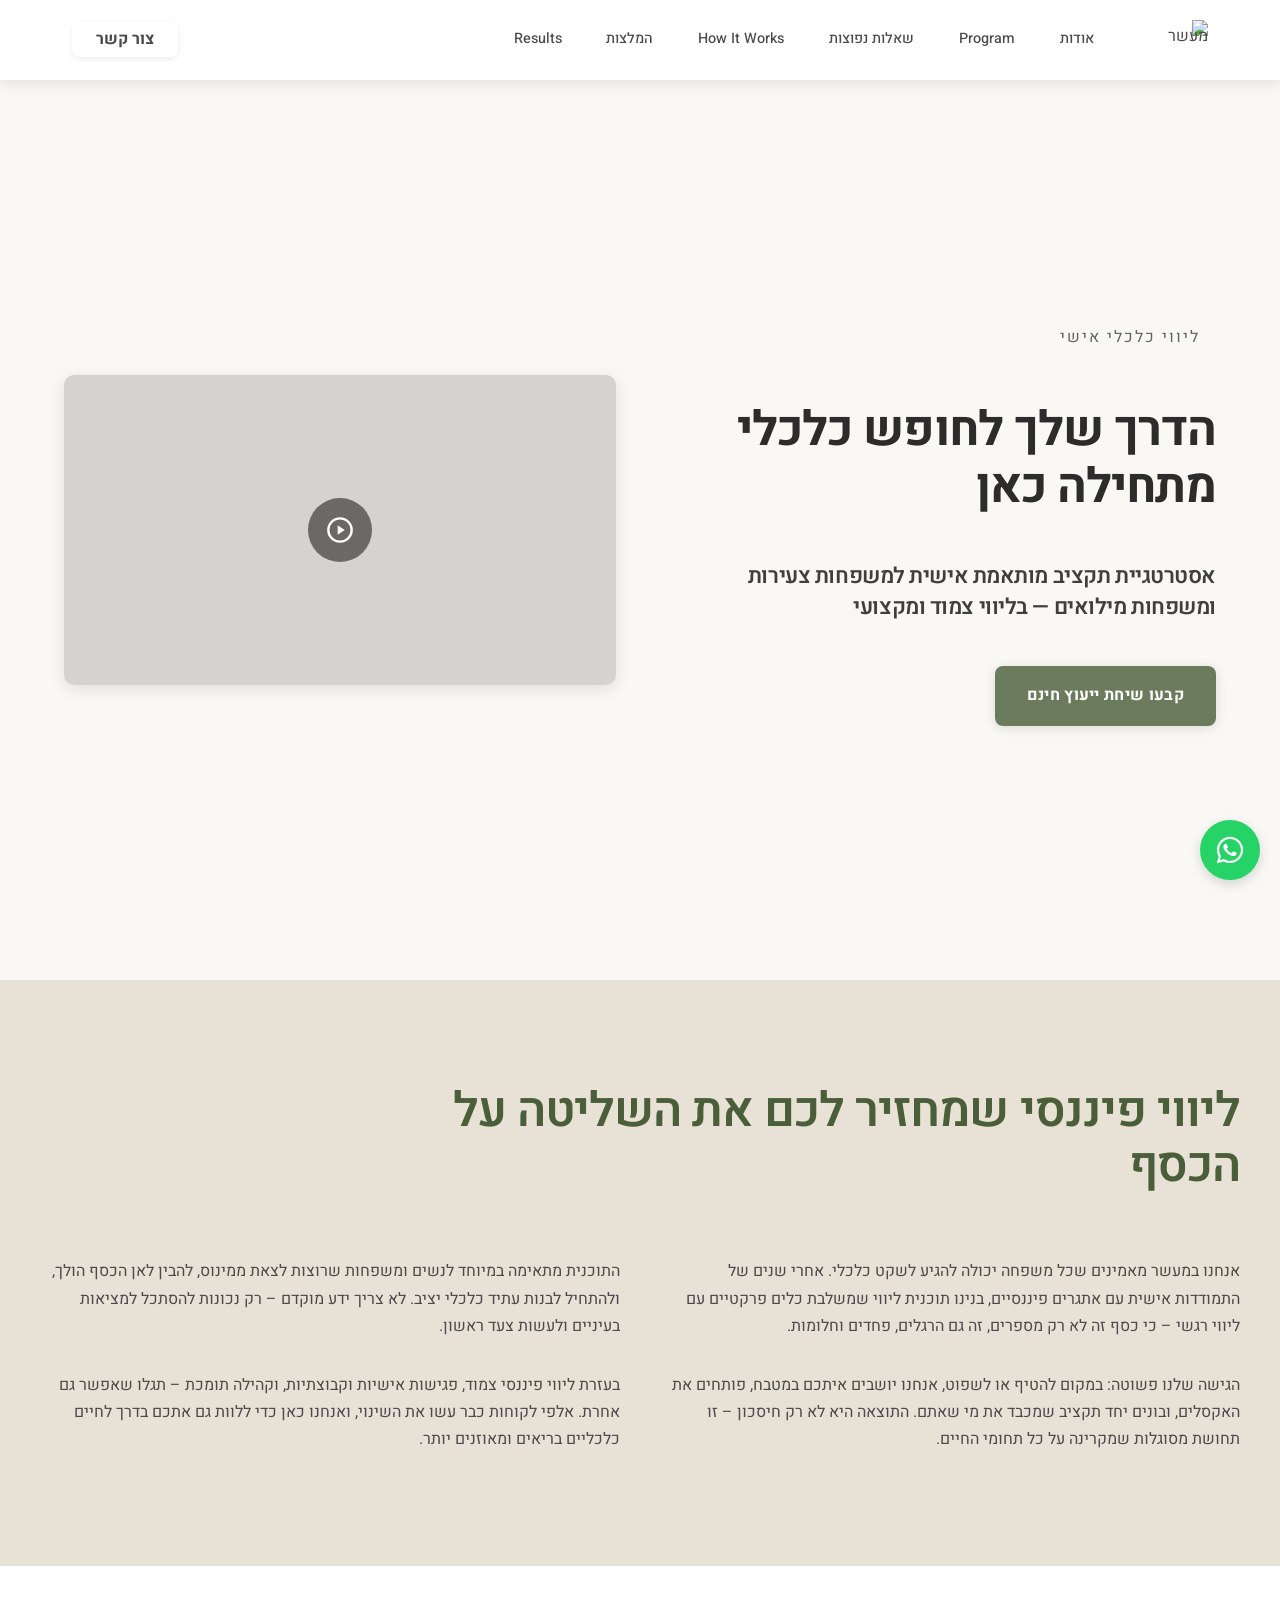
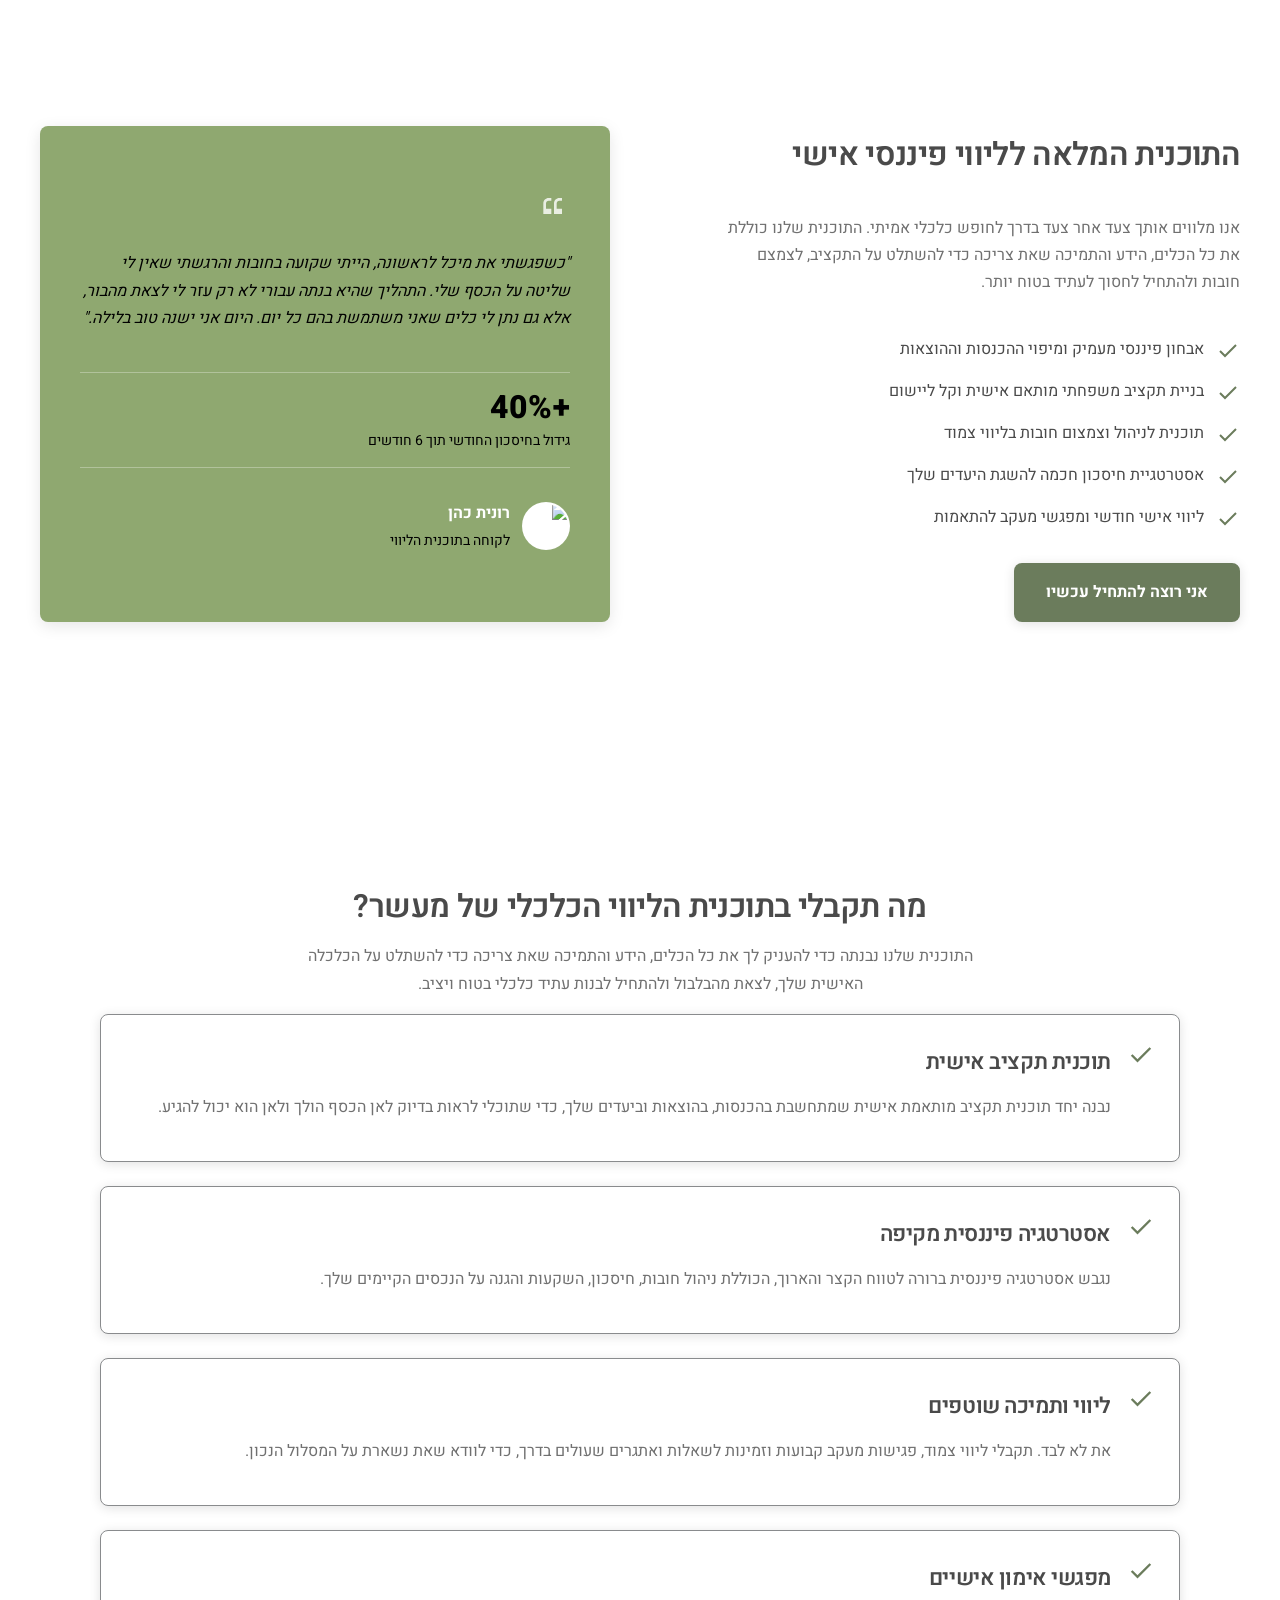
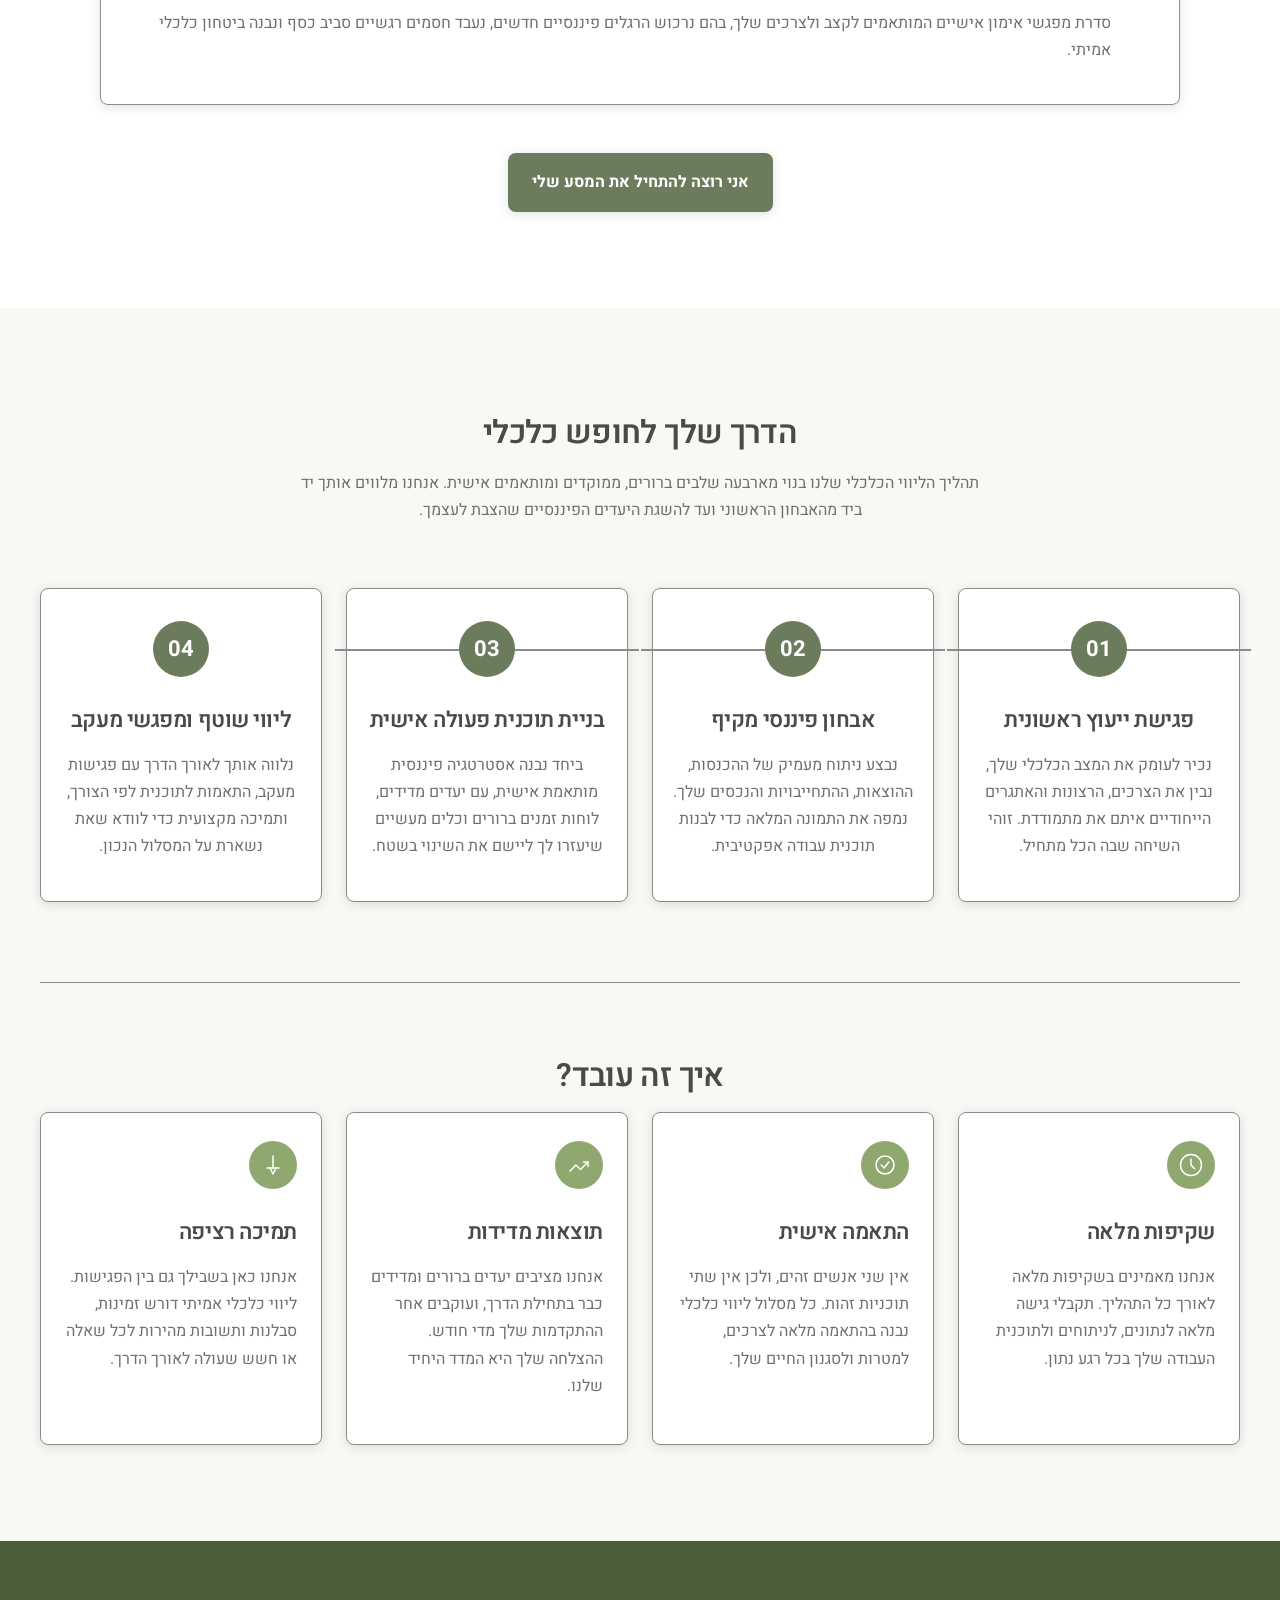
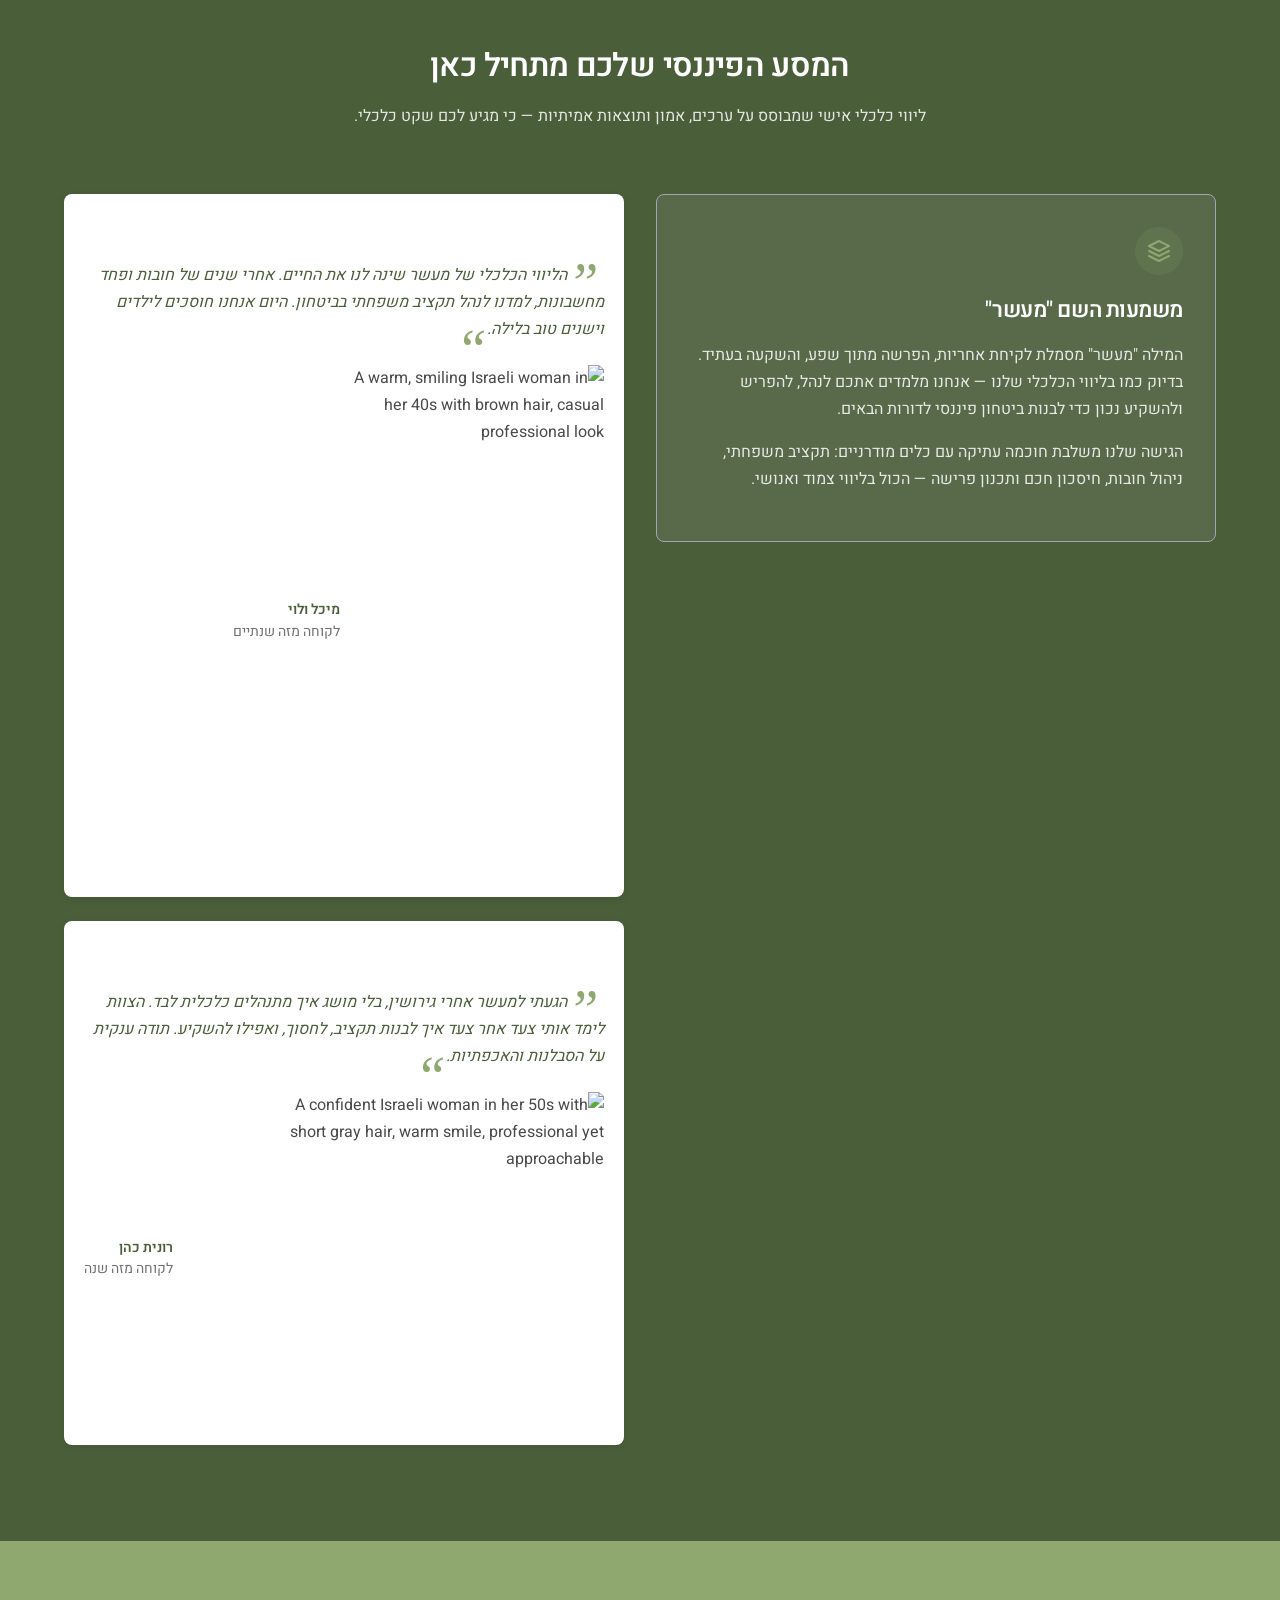
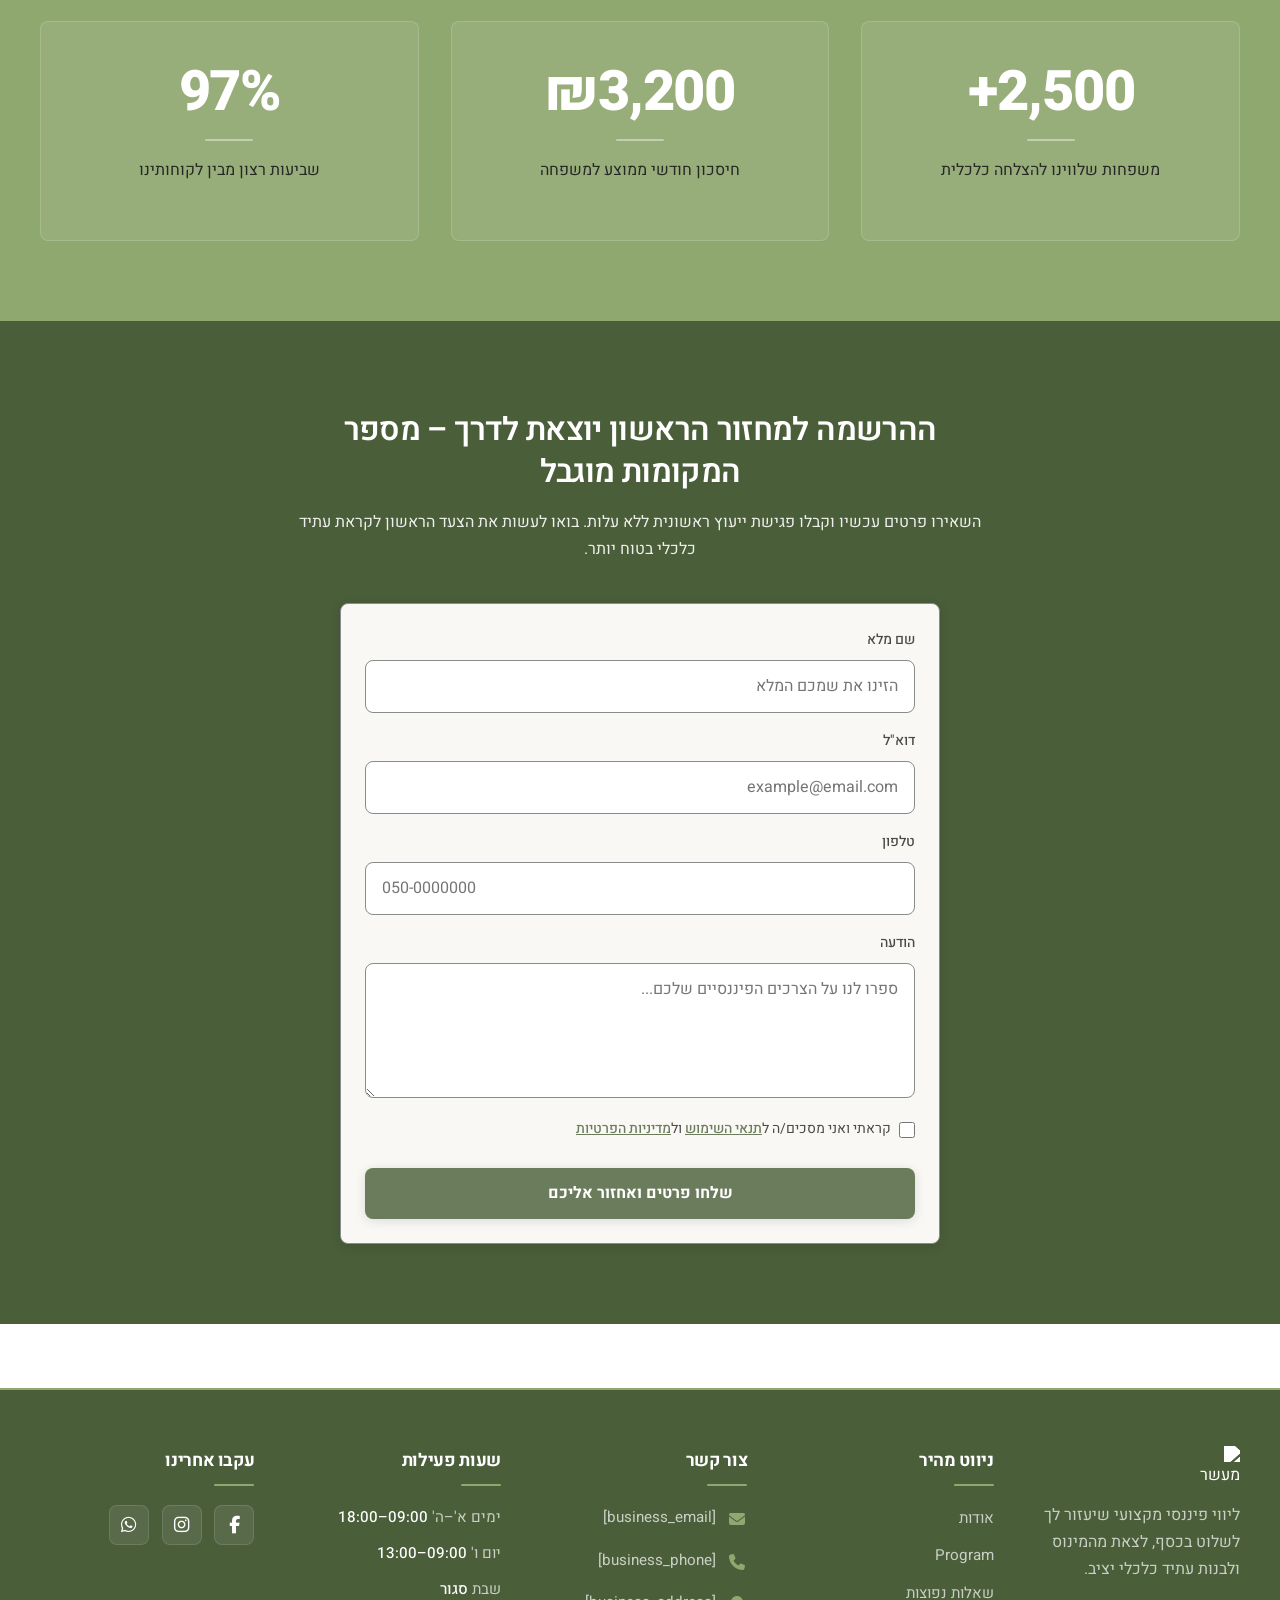
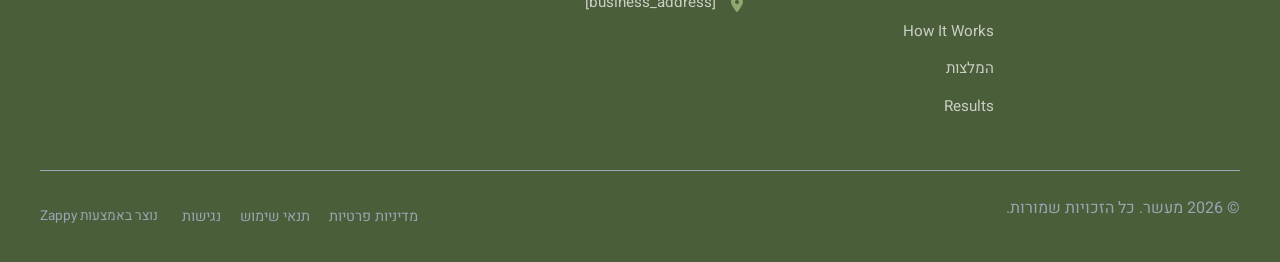
==== commit 13ed003b: "Background sync: Progressive GitHub Sync" ====
--- a/public/index.html
+++ b/public/index.html
@@ -1 +1 @@
-<!doctype html><html dir="rtl" lang="he"><head><meta charset="UTF-8"><meta content="width=device-width,initial-scale=1" name="viewport"><meta content="index, follow" name="robots"><title>קחי שליטה על העתיד הכלכלי שלך — מעשר</title><meta content="גלי את הכוח שבאימון פיננסי אישי עם מעשר. התוכנית החדשה שלנו מעניקה ליווי צמוד, כלים מעשיים ותמיכה מקצועית שתעזור לך לצלוח אתגרים כלכליים ולהגשים את החלומות שלך. הצטרפי עוד היום!" name="description"><meta content="אימון פיננסי, אימון פיננסי לנשים, הדרכה פיננסית, מעשר, תוכנית כלכלית אישית" name="keywords"><link href="/assets/favicon.ico" rel="icon" type="image/x-icon"><link href="/assets/favicon-16x16.png" rel="icon" type="image/png" sizes="16x16"><link href="/assets/favicon-32x32.png" rel="icon" type="image/png" sizes="32x32"><link href="/assets/favicon-48x48.png" rel="icon" type="image/png" sizes="48x48"><link href="/assets/favicon-192x192.png" rel="icon" type="image/png" sizes="192x192"><link href="/assets/favicon-512x512.png" rel="icon" type="image/png" sizes="512x512"><link href="/assets/apple-touch-icon.png" rel="apple-touch-icon"><script>!function(){"use strict";var t="8a8517ac-5637-4fa5-a5ba-101224436a86",e="https://api.zappy5.com/api/analytics/track",a=18e5,n=2592e6,o=!0,i=!0,r=!0;var s=function(){var e="zappy_visitor_"+t,a=null;try{if(a=localStorage.getItem(e)){var o=JSON.parse(a),i=Date.now();if(i-o.created<n)return o.lastSeen=i,localStorage.setItem(e,JSON.stringify(o)),o.id}}catch(t){console.warn("Zappy Analytics: LocalStorage not available")}var r="zv_"+Date.now()+"_"+Math.random().toString(36).substr(2,9);try{localStorage.setItem(e,JSON.stringify({id:r,created:Date.now(),lastSeen:Date.now()}))}catch(t){}return r}(),c=function(){var e="zappy_session_"+t,n=null;try{if(n=sessionStorage.getItem(e)){var o=JSON.parse(n),i=Date.now();if(i-o.timestamp<a)return o.timestamp=i,sessionStorage.setItem(e,JSON.stringify(o)),o.id}}catch(t){console.warn("Zappy Analytics: SessionStorage not available")}var r="zs_"+Date.now()+"_"+Math.random().toString(36).substr(2,9);try{sessionStorage.setItem(e,JSON.stringify({id:r,timestamp:Date.now()}))}catch(t){}return r}();function l(a,n){n=n||{};var o={website_id:t,event_type:a,page_path:window.location.pathname,referrer:document.referrer||"direct",visitor_id:s,session_id:c,metadata:n};if(navigator.sendBeacon){var i=new Blob([JSON.stringify(o)],{type:"application/json"});navigator.sendBeacon(e,i)}else fetch(e,{method:"POST",headers:{"Content-Type":"application/json"},body:JSON.stringify(o),keepalive:!0}).catch(function(t){console.warn("Zappy Analytics: Failed to track event",t)})}o&&l("pageview",{title:document.title,url:window.location.href}),i&&document.addEventListener("click",function(t){var e=t.target;if("BUTTON"===e.tagName||e.closest("button")){var a="BUTTON"===e.tagName?e:e.closest("button");l("click",{element:"button",text:a.textContent.trim().substring(0,100),id:a.id||null,class:a.className||null})}else if("A"===e.tagName||e.closest("a")){var n="A"===e.tagName?e:e.closest("a");l("navigation",{element:"link",text:n.textContent.trim().substring(0,100),href:n.href,external:n.hostname!==window.location.hostname})}},!0),r&&document.addEventListener("submit",function(t){var e=t.target;l("form_submit",{form_id:e.id||null,form_name:e.name||null,form_action:e.action||null,form_method:e.method||"GET"})},!0);var m=Date.now();window.addEventListener("beforeunload",function(){l("page_unload",{time_on_page:Math.floor((Date.now()-m)/1e3),page_path:window.location.pathname})}),window.zappyAnalytics={track:l,getVisitorId:function(){return s},getSessionId:function(){return c}}}()</script><script>!function(){"use strict";if(!window.zappyFireMarketingEvent){var t={begin_checkout:"checkout_started",purchase:"checkout_complete",add_to_cart:"add_to_cart",view_product:"view_product"},e={whatsapp_click:{ga4:"contact",meta:"Contact",gtm:"whatsapp_click",ecom:!1},phone_click:{ga4:"contact",meta:"Contact",gtm:"phone_click",ecom:!1},contact_form_submitted:{ga4:"generate_lead",meta:"Lead",gtm:"contact_form_submitted",ecom:!1},checkout_started:{ga4:"begin_checkout",meta:"InitiateCheckout",gtm:"begin_checkout",ecom:!0},checkout_complete:{ga4:"purchase",meta:"Purchase",gtm:"purchase",ecom:!0},product_inquiry:{ga4:"generate_lead",meta:"Lead",gtm:"product_inquiry",ecom:!1},add_to_cart:{ga4:"add_to_cart",meta:"AddToCart",gtm:"add_to_cart",ecom:!0},view_product:{ga4:"view_item",meta:"ViewContent",gtm:"view_item",ecom:!0}};window.zappyFireMarketingEvent=function(r,o,u){try{u=u||{};var p=t[r]||r,d=e[p];if(!d)return;if((o=o||{}).pagePath||o.page_path||(o.pagePath=a()),"checkout_complete"===p){var l=String(o.orderId||o.order_id||o.transaction_id||"");if(l&&function(t){if(!t)return!1;try{return"1"===sessionStorage.getItem(i(t))}catch(t){return!1}}(l))return;l&&function(t){if(t)try{sessionStorage.setItem(i(t),"1")}catch(t){}}(l)}if(!u.skipFirstParty)try{window.zappyAnalytics&&"function"==typeof window.zappyAnalytics.track&&window.zappyAnalytics.track(p,o)}catch(t){}try{if(window.dataLayer=window.dataLayer||[],d.ecom){var _=c(p,o),m={};_.transaction_id&&(m.transaction_id=_.transaction_id),null!=_.value&&(m.value=_.value),_.currency&&(m.currency=_.currency),_.items&&(m.items=_.items),window.dataLayer.push({event:d.gtm,ecommerce:m}),"checkout_complete"!==p&&"checkout_started"!==p||window.dataLayer.push({event:p,ecommerce:m})}else{var s={event:d.gtm};for(var h in o)Object.prototype.hasOwnProperty.call(o,h)&&(s[h]=o[h]);window.dataLayer.push(s)}}catch(t){}try{"function"==typeof window.gtag&&window.gtag("event",d.ga4,c(p,o))}catch(t){}try{"function"==typeof window.fbq&&window.fbq("track",d.meta,function(t,e){for(var r=n(e=e||{}),a=parseFloat(null!=e.value?e.value:null!=e.total?e.total:0)||0,c=String(e.currency||"USD").toUpperCase(),i=[],o=0,u=0;u<r.length;u++)r[u].item_id&&i.push(r[u].item_id),o+=r[u].quantity||1;if("checkout_complete"===t)return{value:a,currency:c,content_ids:i.length?i:void 0,content_type:"product",num_items:o||void 0,order_id:String(e.order_id||e.orderId||e.transaction_id||e.orderNumber||"")||void 0};if("checkout_started"===t)return{value:a,currency:c,content_ids:i.length?i:void 0,content_type:"product",num_items:o||parseInt(null!=e.itemCount?e.itemCount:0,10)||void 0};if("add_to_cart"===t){var p=String(e.productId||e.product_id||i[0]||"");return{value:a||(r[0]?r[0].price*r[0].quantity:0),currency:c,content_ids:p?[p]:i.length?i:void 0,content_type:"product",content_name:e.productName||e.product_name||r[0]&&r[0].item_name,num_items:parseInt(null!=e.quantity?e.quantity:o||1,10)||1}}if("view_product"===t){var d=String(e.productId||e.product_id||i[0]||"");return{value:a||parseFloat(null!=e.price?e.price:0)||0,currency:c,content_ids:d?[d]:i.length?i:void 0,content_type:"product",content_name:e.productName||e.product_name||r[0]&&r[0].item_name}}return"whatsapp_click"===t||"phone_click"===t?{content_name:"whatsapp_click"===t?"WhatsApp":"Phone",content_category:"contact"}:"contact_form_submitted"===t||"product_inquiry"===t?{content_name:"product_inquiry"===t?"Product inquiry":"Contact form",content_category:e.productName||e.product_name||void 0}:e}(p,o))}catch(t){}}catch(t){}};var r=Object.create(null);document.addEventListener("click",function(t){try{var e=t.target;if(!e)return;var r=u(e,".whatsapp-float, a.whatsapp-float, [data-zappy-whatsapp]"),n=function(t){for(var e=t;e&&e!==document;){if("A"===e.tagName)return e;e=e.parentElement}return null}(e),c=n&&n.href||"";if(r||n&&function(t){if(!t)return!1;var e=String(t).toLowerCase();return-1!==e.indexOf("wa.me/")||-1!==e.indexOf("api.whatsapp.com")||-1!==e.indexOf("whatsapp.com/send")||0===e.indexOf("whatsapp:")}(c)){if(!o("wa:"+c)){var i=r?"float":"link";window.zappyFireMarketingEvent("whatsapp_click",{source:i,href:c||null,pagePath:a()})}return}var p=u(e,".phone-header-btn, .nav-phone-btn, .call-btn, [data-zappy-phone]"),d="";if(n&&n.href&&0===String(n.href).toLowerCase().indexOf("tel:")?d=n.href:p&&p.href&&0===String(p.href).toLowerCase().indexOf("tel:")&&(d=p.href),p||d){var l="";return d&&(l=String(d).replace(/^tel:/i,"").trim()),void(o("tel:"+(l||p&&p.id||"btn"))||window.zappyFireMarketingEvent("phone_click",{source:p?"button":"link",phone:l||null,href:d||null,pagePath:a()}))}}catch(t){}},!0)}function a(){try{if(window.ZAPPY_CONFIG&&window.ZAPPY_CONFIG.currentPagePath)return window.ZAPPY_CONFIG.currentPagePath}catch(t){}try{return window.location.pathname||"/"}catch(t){return"/"}}function n(t){var e=(t=t||{}).items||t.cartItems||t.cart_items||t.lineItems||[];Array.isArray(e)||(e=[]);for(var r=[],a=0;a<e.length;a++){var n=e[a];if(n&&"object"==typeof n){var c=String(n.item_id||n.productId||n.product_id||n.id||"").trim(),i=String(n.item_name||n.productName||n.product_name||n.name||"").trim(),o=parseFloat(null!=n.price?n.price:null!=n.unitPrice?n.unitPrice:0)||0,u=Math.max(1,parseInt(null!=n.quantity?n.quantity:null!=n.qty?n.qty:1,10)||1);(c||i)&&r.push({item_id:c||i,item_name:i||c,price:o,quantity:u})}}return r}function c(t,e){var r=n(e=e||{}),c=parseFloat(null!=e.value?e.value:null!=e.total?e.total:0)||0,i=String(e.currency||"USD").toUpperCase();if("checkout_complete"===t)return{transaction_id:String(e.transaction_id||e.orderId||e.order_id||e.orderNumber||"")||void 0,value:c,currency:i,items:r};if("checkout_started"===t)return{value:c,currency:i,items:r};if("add_to_cart"===t){var o=r.length?r:[{item_id:String(e.productId||e.product_id||""),item_name:String(e.productName||e.product_name||""),price:parseFloat(null!=e.value?e.value:null!=e.price?e.price:0)||0,quantity:parseInt(null!=e.quantity?e.quantity:1,10)||1}].filter(function(t){return t.item_id||t.item_name});return{value:c||(o[0]?o[0].price*o[0].quantity:0),currency:i,items:o}}if("view_product"===t){var u=r.length?r:[{item_id:String(e.productId||e.product_id||""),item_name:String(e.productName||e.product_name||""),price:parseFloat(null!=e.price?e.price:null!=e.value?e.value:0)||0,quantity:1}].filter(function(t){return t.item_id||t.item_name});return{currency:i,value:c||(u[0]?u[0].price:0),items:u}}return"whatsapp_click"===t||"phone_click"===t?{method:"whatsapp_click"===t?"whatsapp":"phone",page_path:e.pagePath||a()}:"contact_form_submitted"===t||"product_inquiry"===t?{page_path:e.pagePath||a()}:e}function i(t){return"zappy_purchase_fired_"+String(t||"")}function o(t){var e=Date.now();return!!(r[t]&&e-r[t]<800)||(r[t]=e,!1)}function u(t,e){return t&&t.closest?t.closest(e):null}}()</script><meta content="קחי שליטה על העתיד הכלכלי שלך — מעשר" property="og:title"><meta content="גלי את הכוח שבאימון פיננסי אישי עם מעשר. התוכנית החדשה שלנו מעניקה ליווי צמוד, כלים מעשיים ותמיכה מקצועית שתעזור לך לצלוח אתגרים כלכליים ולהגשים את החלומות שלך. הצטרפי עוד היום!" property="og:description"><meta content="summary_large_image" name="twitter:card"><meta content="קחי שליטה על העתיד הכלכלי שלך — מעשר" name="twitter:title"><meta content="גלי את הכוח שבאימון פיננסי אישי עם מעשר. התוכנית החדשה שלנו מעניקה ליווי צמוד, כלים מעשיים ותמיכה מקצועית שתעזור לך לצלוח אתגרים כלכליים ולהגשים את החלומות שלך. הצטרפי עוד היום!" name="twitter:description"><meta content="website" property="og:type"><meta content="he_IL" property="og:locale"><link href="https://fonts.googleapis.com/css2?family=Heebo:wght@400;500;600;700&amp;display=swap" rel="stylesheet"><link href="https://fonts.googleapis.com" rel="preconnect"><link href="https://fonts.gstatic.com" rel="preconnect" crossorigin=""><style>.skip-link{position:absolute;top:0;left:0;transform:translateY(-200%);padding:12px 18px;background:var(--bg-dark,#1a1a1a);color:var(--text-light,#fff);font-weight:600;border-radius:0 0 8px 0;z-index:10000}.skip-link:focus{transform:none;outline:2px solid var(--ring,#fff);outline-offset:2px}:focus-visible{outline:2px solid var(--ring,currentColor);outline-offset:3px}</style><link href="/assets/favicon.ico" rel="icon" type="image/x-icon"><link href="/assets/favicon-16x16.png" rel="icon" type="image/png" sizes="16x16"><link href="/assets/favicon-32x32.png" rel="icon" type="image/png" sizes="32x32"><link href="/assets/favicon-48x48.png" rel="icon" type="image/png" sizes="48x48"><link href="/assets/favicon-192x192.png" rel="icon" type="image/png" sizes="192x192"><link href="/assets/favicon-512x512.png" rel="icon" type="image/png" sizes="512x512"><link href="/assets/apple-touch-icon.png" rel="apple-touch-icon"><link href="https://cdn.jsdelivr.net/npm/vanilla-cookieconsent@3/dist/cookieconsent.css" rel="stylesheet"><style id="zappy-critical-above-fold-css">html{box-sizing:border-box;-webkit-text-size-adjust:100%}*,::after,::before{box-sizing:inherit}body{margin:0;min-width:320px;overflow-x:clip}img,svg,video{max-width:100%;height:auto}main{display:block}.container{width:min(100% - 32px,1200px);margin-inline:auto}.navbar,header .navbar,header[role=banner],nav.navbar{position:relative;z-index:1000;width:100%}.nav-container,.navbar .container{display:flex;align-items:center;justify-content:space-between;min-height:64px}.logo,.logo-link img{display:block;width:35px;height:35px;object-fit:contain}#navMenu,.nav-menu{list-style:none;margin:0;padding:0}#navMenu a,.nav-menu a,.navbar .nav-links a,.navbar a{color:inherit;text-decoration:none}#navMenu .sub-menu,.nav-menu .sub-menu,.navbar .sub-menu{display:none}.fa,.fa-brands,.fa-regular,.fa-solid,.fab,.far,.fas{display:inline-block;min-width:1em;text-align:center}html:not(#zappy-noop) .navbar:has(.nav-ecommerce-icons)>.phone-header-btn,html:not(#zappy-noop)[data-zappy-site-type=ecommerce] .phone-header-btn{display:none!important;visibility:hidden!important;width:0!important;height:0!important;pointer-events:none!important}.zappy-preview-empty-store-cta{display:none!important;visibility:hidden!important;height:0!important;max-height:0!important;overflow:hidden!important;margin:0!important;padding:0!important;border:0!important;box-shadow:none!important}.zappy-catalog-menu{background:var(--surface-color,var(--surface,linear-gradient(135deg,#f8f9fa 0,#fff 100%)));border-bottom:1px solid var(--border-color,#e5e7eb);padding:0;position:sticky;top:0;z-index:90}.zappy-catalog-menu.rtl,.zappy-catalog-menu[dir=rtl]{direction:rtl}.zappy-catalog-menu.ltr,.zappy-catalog-menu[dir=ltr]{direction:ltr}.catalog-menu-container{max-width:1440px;margin:0 auto;display:flex;align-items:center;gap:8px;padding:10px 24px;overflow:visible}.catalog-menu-categories,.catalog-menu-list{display:flex;align-items:center;gap:4px;flex-wrap:wrap;margin:0;padding:0;list-style:none}.catalog-menu-item{display:inline-flex;align-items:center;padding:8px 16px;font-size:14px;font-weight:500;color:var(--text-color,var(--text,#374151));text-decoration:none;border-radius:20px;white-space:nowrap}.catalog-menu-all{background:var(--primary-color,var(--primary,#111));color:var(--text-light,#fff)!important}.catalog-menu-parent{position:relative;display:inline-flex;align-items:center}.catalog-menu-trigger{display:inline-flex;align-items:center;gap:6px}.catalog-menu-chevron{flex-shrink:0}.catalog-menu-parent>.sub-menu{display:none!important;visibility:hidden!important;opacity:0!important;pointer-events:none!important}.hero-section,.index-hero-section,section[class*=hero]{position:relative;overflow:hidden}.hero-section,.index-hero-section{min-height:560px}section[data-hero-type*=fullscreen]{min-height:100vh}.hero-bg-image,.hero-bg-wrapper,section[class*=hero] [class*=hero-bg]{position:absolute;inset:0;width:100%;height:100%}.hero-bg-image img,.hero-bg-wrapper img,section[class*=hero] [data-hero-bg],section[class*=hero] img[data-hero-background=true]{width:100%!important;height:100%!important;object-fit:cover!important;display:block}.hero-content,section[class*=hero] .container{position:relative;z-index:2}@media(max-width:768px){:root{--header-height:72px;--total-header-height:72px;--zappy-mobile-menu-top:72px}html[data-zappy-site-type=ecommerce] body{padding-top:var(--total-header-height,72px)}html[data-zappy-site-type=ecommerce] body>.navbar:not(.zappy-catalog-menu),html[data-zappy-site-type=ecommerce] body>nav.navbar{position:fixed!important;top:0;left:0;right:0;z-index:100000;width:100%;margin-bottom:0}.zappy-catalog-menu{position:fixed;top:var(--header-height,72px);left:0;right:0;z-index:99999}.nav-container,.navbar .container{min-height:60px}#navMenu,.nav-menu{max-width:100vw;overflow-x:hidden}.hero-section,.index-hero-section,section[class*=hero],section[data-hero-type*=fullscreen]{min-height:100svh}.hero-bg-image,.hero-bg-wrapper,.hero-scrim{min-height:100svh}}:root{--zappy-header-stack-height:calc(var(--zappy-announcement-height, 40px) + var(--header-height, 72px))}body:has(.zappy-announcement-bar) .navbar:not(.zappy-catalog-menu):not(.mobile-search-panel),body:has(.zappy-announcement-bar) header.navbar,body:has(.zappy-announcement-bar) nav.navbar:not(.zappy-catalog-menu){top:var(--zappy-announcement-height,40px)!important}body:has(.zappy-announcement-bar) .index-hero-section,body:has(.zappy-announcement-bar) main>section[class*=hero]:first-of-type,body:has(.zappy-announcement-bar) section[data-hero-type^=fullscreen]{margin-top:calc(-1 * var(--zappy-header-stack-height))!important;padding-top:calc(var(--zappy-header-stack-height))!important}[data-zappy-content-align]{display:flex!important;flex-direction:column!important}[data-zappy-content-align^=top-]{justify-content:flex-start!important}[data-zappy-content-align^=center-],[data-zappy-content-align^=lower-],[data-zappy-content-align^=upper-]{justify-content:center!important}[data-zappy-content-align^=bottom-]{justify-content:flex-end!important}[data-zappy-content-align$="-left"],[data-zappy-content-align$="-mid-left"]{align-items:flex-start!important;text-align:start!important}[data-zappy-content-align$="-center"]{align-items:center!important;text-align:center!important}[data-zappy-content-align$="-mid-right"],[data-zappy-content-align$="-right"]{align-items:flex-end!important;text-align:end!important}[data-zappy-content-align] [data-zappy-align-target]{margin-left:auto;margin-right:auto}[data-zappy-content-align$="-center"] [data-zappy-align-target],[data-zappy-content-align$="-center"] [data-zappy-align-target]>*{text-align:center!important}</style><link href="/styles.css" rel="stylesheet"><script>window.ZAPPY_WEBSITE_ID="8a8517ac-5637-4fa5-a5ba-101224436a86",window.ZAPPY_API_BASE="https://api.zappy5.com"</script><style id="zappy-dropdown-submenu-styles">#navMenu li:has(.sub-menu),.nav-menu li:has(.sub-menu),.navbar li:has(.sub-menu),nav li:has(.sub-menu){position:relative}#navMenu .sub-menu,.nav-menu .sub-menu,.navbar .sub-menu,nav .sub-menu{display:block!important;position:absolute!important;top:100%;left:0;min-width:220px;border-radius:8px;box-shadow:0 8px 25px rgba(0,0,0,.15);padding:8px 0;opacity:0;visibility:hidden;transform:translateY(10px);transition:all .3s ease;z-index:1000;list-style:none;pointer-events:none}#navMenu li:hover>.sub-menu,.nav-menu li:hover>.sub-menu,.navbar li:hover>.sub-menu,nav li:hover>.sub-menu{opacity:1!important;visibility:visible!important;transform:translateY(0)!important;pointer-events:auto!important}.sub-menu li{list-style:none;margin:0;padding:0}.sub-menu a{display:block!important;padding:10px 16px!important;color:var(--text-dark,#333)!important;font-weight:500;text-decoration:none;white-space:nowrap;transition:background-color .2s}.sub-menu .zappy-nav-child>a{padding-left:28px!important;font-size:.9em!important;opacity:.85!important}[dir=rtl] .sub-menu .zappy-nav-child>a,html[lang=ar] .sub-menu .zappy-nav-child>a,html[lang=he] .sub-menu .zappy-nav-child>a{padding-left:10px!important;padding-right:28px!important}.sub-menu .zappy-nav-parent>a{font-weight:600!important}.sub-menu a:hover{background-color:#f5f5f5}[dir=rtl] .nav-menu .sub-menu,[dir=rtl] .navbar .sub-menu,[dir=rtl] nav .sub-menu,html[lang=ar] .nav-menu .sub-menu,html[lang=ar] .navbar .sub-menu,html[lang=ar] nav .sub-menu,html[lang=he] .nav-menu .sub-menu,html[lang=he] .navbar .sub-menu,html[lang=he] nav .sub-menu{left:auto!important;right:0!important}.sub-menu:empty,.sub-menu:not(:has(li)):not(:has(> a)),.sub-menu:not(:has(li:not(.zappy-hidden-menu-item))):not(:has(> a)){display:none!important;opacity:0!important;visibility:hidden!important;pointer-events:none!important}li:has(.menu-group-title):hover>.sub-menu{opacity:1!important;visibility:visible!important;transform:translateY(0)!important;pointer-events:auto!important}#navMenu>li>.menu-group-title,.nav-menu>li>.menu-group-title{display:inline-block;padding:.5rem 1rem;cursor:default;user-select:none}@media (max-width:768px){#navMenu .sub-menu,.nav-menu .sub-menu,.navbar .sub-menu,nav .sub-menu{position:static!important;transform:none!important;box-shadow:none!important;background:0 0!important;max-height:0;overflow:hidden;opacity:0;visibility:hidden;transition:max-height .3s ease,opacity .3s ease;padding:0!important;border-radius:0!important}#navMenu .sub-menu.mobile-expanded,.nav-menu .sub-menu.mobile-expanded,.navbar .sub-menu.mobile-expanded{max-height:none!important;overflow-y:visible!important;opacity:1!important;visibility:visible!important;padding:8px 0 8px 16px!important}[dir=rtl] .sub-menu.mobile-expanded,html[lang=he] .sub-menu.mobile-expanded{padding:8px 16px 8px 0!important}#navMenu li:hover>.sub-menu,.nav-menu li:hover>.sub-menu,.navbar li:hover>.sub-menu,nav li:hover>.sub-menu{opacity:0;visibility:hidden;pointer-events:none}#navMenu li>.sub-menu.mobile-expanded,.nav-menu li>.sub-menu.mobile-expanded,.navbar li>.sub-menu.mobile-expanded,nav li>.sub-menu.mobile-expanded{opacity:1!important;visibility:visible!important;pointer-events:auto!important}#navMenu li:has(.sub-menu),.nav-menu li:has(.sub-menu),.navbar li:has(.sub-menu),nav li:has(.sub-menu){display:flex!important;flex-wrap:wrap!important;align-items:center!important;position:relative!important;min-height:44px!important}#navMenu li:has(.sub-menu)>a,.nav-menu li:has(.sub-menu)>a,.navbar li:has(.sub-menu)>a,nav li:has(.sub-menu)>a{flex:1!important;min-width:0!important}#navMenu li:has(.sub-menu)>.menu-group-title,.nav-menu li:has(.sub-menu)>.menu-group-title,.navbar li:has(.sub-menu)>.menu-group-title,nav li:has(.sub-menu)>.menu-group-title{flex:1!important;min-width:0!important;display:flex!important;align-items:center!important;padding:12px 16px!important;min-height:44px!important;line-height:1.4!important;font-weight:600!important;box-sizing:border-box!important}#navMenu li:has(.sub-menu)>.sub-menu,.nav-menu li:has(.sub-menu)>.sub-menu,.navbar li:has(.sub-menu)>.sub-menu,nav li:has(.sub-menu)>.sub-menu{flex-basis:100%!important;width:100%!important}#navMenu li:has(.sub-menu)>a [class*=arrow],#navMenu li:has(.sub-menu)>a [class*=chevron],.nav-menu li:has(.sub-menu)>a .fa-angle-down,.nav-menu li:has(.sub-menu)>a .fa-chevron-down,.nav-menu li:has(.sub-menu)>a [class*=arrow],.nav-menu li:has(.sub-menu)>a [class*=chevron],nav li:has(.sub-menu)>a [class*=arrow],nav li:has(.sub-menu)>a [class*=chevron]{display:none!important;visibility:hidden!important}.mobile-submenu-toggle{display:flex!important;align-items:center!important;justify-content:center!important;width:44px!important;height:auto!important;background:0 0!important;border:none!important;cursor:pointer!important;color:var(--text-light)!important;position:static!important;flex-shrink:0!important;align-self:stretch!important;z-index:2!important;padding:0!important;margin:0!important}.mobile-submenu-toggle::after{content:''!important;width:0!important;height:0!important;border-left:6px solid transparent!important;border-right:6px solid transparent!important;border-top:7px solid currentColor!important;transition:transform .3s ease!important}.mobile-submenu-toggle.expanded::after{transform:rotate(180deg)!important}.sub-menu a{padding:10px 0!important;display:block!important;color:var(--text-light)!important;white-space:normal!important}.sub-menu .zappy-nav-child>a{padding-left:28px!important;font-size:.9em!important;opacity:.85!important}[dir=rtl] .sub-menu .zappy-nav-child>a,html[lang=ar] .sub-menu .zappy-nav-child>a,html[lang=he] .sub-menu .zappy-nav-child>a{padding-left:0!important;padding-right:28px!important}.sub-menu .zappy-nav-parent>a{font-weight:600!important}#navMenu.active,.nav-menu.active{max-width:100vw!important;overflow-x:hidden!important;box-sizing:border-box!important}.navbar .sub-menu li a,.zappy-products-dropdown .sub-menu a,nav.navbar .sub-menu li a{color:var(--text-light)!important}}@media (min-width:769px){.mobile-submenu-toggle{display:none!important}}</style><style id="zappy-widget-visibility">html[dir=rtl] .whatsapp-float{right:20px!important;left:auto!important}html:not([dir]) .whatsapp-float,html[dir=ltr] .whatsapp-float{left:20px!important;right:auto!important}html[dir=rtl] #mic-access-tool-general-button,html[dir=rtl] #mic-init-access-tool #mic-access-tool-general-button,html[dir=rtl] #mic-init-access-tool .mic-access-tool-general-button,html[dir=rtl] ._access-icon,html[dir=rtl] .mic-access-tool-general-button{left:20px!important;right:auto!important}html:not([dir]) #mic-access-tool-general-button,html:not([dir]) #mic-init-access-tool #mic-access-tool-general-button,html:not([dir]) #mic-init-access-tool .mic-access-tool-general-button,html:not([dir]) ._access-icon,html:not([dir]) .mic-access-tool-general-button,html[dir=ltr] #mic-access-tool-general-button,html[dir=ltr] #mic-init-access-tool #mic-access-tool-general-button,html[dir=ltr] #mic-init-access-tool .mic-access-tool-general-button,html[dir=ltr] ._access-icon,html[dir=ltr] .mic-access-tool-general-button{right:20px!important;left:auto!important}@media (max-width:768px){.whatsapp-float{display:flex!important}}@media (min-width:769px){.whatsapp-float{display:flex!important}}@media (max-width:768px){#mic-access-tool-general-button,#mic-init-access-tool #mic-access-tool-general-button,#mic-init-access-tool .mic-access-tool-general-button,._access-icon,.mic-access-tool-general-button{display:flex!important;visibility:visible!important;opacity:1!important;pointer-events:auto!important}#mic-access-tool-box.opened-mic-access-tool,#mic-init-access-tool #mic-access-tool-box.opened-mic-access-tool,.mic-access-tool-box.opened-mic-access-tool{visibility:visible!important;opacity:1!important;pointer-events:auto!important}}@media (min-width:769px){#mic-access-tool-general-button,#mic-init-access-tool #mic-access-tool-general-button,#mic-init-access-tool .mic-access-tool-general-button,._access-icon,.mic-access-tool-general-button{display:flex!important;visibility:visible!important;opacity:1!important;pointer-events:auto!important}#mic-access-tool-box.opened-mic-access-tool,#mic-init-access-tool #mic-access-tool-box.opened-mic-access-tool,.mic-access-tool-box.opened-mic-access-tool{visibility:visible!important;opacity:1!important;pointer-events:auto!important}}</style></head><body><a href="#main" class="skip-link">דלג לתוכן הראשי</a><nav class="navbar" dir="rtl" style="margin-bottom:0px;position:fixed !important;left:0px !important;right:0px !important;z-index:100000 !important"><button class="mobile-toggle" aria-label="Menu" data-element-id="btn-1784815349243-z6jqbymu4" data-element-type="button" data-native-element="true" id="mobileToggle"><svg fill="none" viewBox="0 0 24 24" height="24" width="24" style="width:24px !important;height:24px !important;display:block !important" class="hamburger-icon"><path d="M3 12h18M3 6h18M3 18h18" stroke="currentColor" stroke-width="2" stroke-linecap="round"></path></svg> <svg fill="none" viewBox="0 0 24 24" height="24" width="24" style="width:24px !important;height:24px !important;display:none !important" class="close-icon"><path d="M18 6L6 18M6 6l12 12" stroke="currentColor" stroke-width="2" stroke-linecap="round"></path></svg></button> <button class="phone-header-btn" aria-label="Call" data-element-id="btn-1784815349243-rczczx4d2" data-element-type="button" data-native-element="true" data-phone="[business_phone]"><svg fill="currentColor" viewBox="0 0 24 24" height="24" width="24" style="width:24px;height:24px"><path d="M22 16.92v3a2 2 0 0 1-2.18 2 19.79 19.79 0 0 1-8.63-3.07 19.5 19.5 0 0 1-6-6 19.79 19.79 0 0 1-3.07-8.67A2 2 0 0 1 4.11 2h3a2 2 0 0 1 2 1.72 12.84 12.84 0 0 0 .7 2.81 2 2 0 0 1-.45 2.11L8.09 9.91a16 16 0 0 0 6 6l1.27-1.27a2 2 0 0 1 2.11-.45 12.84 12.84 0 0 0 2.81.7A2 2 0 0 1 22 16.92z"></path></svg></button><div class="nav-container"><div class="nav-right-group"><div class="nav-brand"><a href="/" class="logo-link" style="color:rgb(44, 44, 44) !important"><img alt="מעשר" decoding="async" height="35" src="/assets/site-image-image-1.webp" width="35" class="logo" data-image-type="logo"></a></div><ul class="nav-menu" id="navMenu"><li><a href="#about">אודות</a></li><li><a href="#services">Program</a></li><li><a href="#faq">שאלות נפוצות</a></li><li><a href="#process">How It Works</a></li><li><a href="#testimonials">המלצות</a></li><li><a href="#stats">Results</a></li></ul></div><div class="nav-cta-container"><li class="nav-cta-item"><a href="#final-cta" class="nav-cta-btn">צור קשר</a></li></div></div></nav><script>window.addEventListener("load",function(){const e=document.querySelector(".navbar, nav, header");if(!e)return void console.log("[Navbar] Navbar element not found");let t=document.getElementById("mobileToggle")||document.querySelector(".mobile-toggle")||document.querySelector(".hamburger")||document.querySelector(".hamburger-menu")||document.querySelector(".menu-toggle")||document.querySelector(".burger-menu")||document.querySelector('[aria-label="Menu"]')||document.querySelector('[aria-label="תפריט"]');const o=document.querySelector(".phone-header-btn"),n=window.getComputedStyle(e);let r=n.backgroundColor;if(console.log("[Navbar] Initial navbar background:",r),"transparent"===r||"rgba(0, 0, 0, 0)"===r||r.startsWith("rgba")&&r.includes(", 0)")){const e=n.backgroundImage;if(e&&"none"!==e)console.log("[Navbar] Navbar has background image/gradient, using dark text"),r="rgb(240, 240, 240)";else{const e=window.getComputedStyle(document.body).backgroundColor;console.log("[Navbar] Navbar transparent, using body background:",e),r=e}}const a=r.match(/\d+/g);if(a&&a.length>=3){const e=(.299*parseInt(a[0])+.587*parseInt(a[1])+.114*parseInt(a[2]))/255;console.log("[Navbar] Mobile button colors preserved from Claude CSS (luminance:",e.toFixed(2)+")");const n=document.createElement("style");n.id="zappy-mobile-nav-fix";document.documentElement.lang;document.documentElement.dir,n.textContent='\n        /* Hide mobile buttons on desktop, show only on mobile */\n        @media (min-width: 769px) {\n          .mobile-toggle,\n          .phone-header-btn {\n            display: none !important;\n          }\n        }\n        \n        /* Show and position mobile buttons correctly on mobile */\n        @media (max-width: 768px) {\n          .navbar,\n          nav.navbar {\n            min-height: 70px !important;\n          }\n\n          .mobile-toggle,\n          .phone-header-btn {\n            position: absolute !important;\n            top: 0 !important;\n            bottom: 0 !important;\n            margin-top: auto !important;\n            margin-bottom: auto !important;\n            transform: none !important;\n            z-index: 1001 !important;\n            display: flex !important;\n            align-items: center !important;\n            justify-content: center !important;\n            width: 36px !important;\n            height: 36px !important;\n            border-radius: 50% !important;\n            border: none !important;\n            cursor: pointer !important;\n            padding: 6px !important;\n            background: none !important;\n            color: var(--nav-text, var(--text-light)) !important;\n            touch-action: manipulation !important;\n            -webkit-tap-highlight-color: transparent !important;\n          }\n\n          html[data-zappy-site-type="ecommerce"] .phone-header-btn,\n          body[data-zappy-site-type="ecommerce"] .phone-header-btn,\n          html[data-zappy-site-type="ecommerce"] header .phone-header-btn,\n          html[data-zappy-site-type="ecommerce"] nav .phone-header-btn {\n            display: none !important;\n            visibility: hidden !important;\n            width: 0 !important;\n            height: 0 !important;\n            min-width: 0 !important;\n            overflow: hidden !important;\n          }\n          \n          /* LTR positioning (default): hamburger LEFT, phone RIGHT */\n          html:not([dir="rtl"]):not([lang="he"]):not([lang="ar"]) .mobile-toggle,\n          html[dir="ltr"] .mobile-toggle {\n            left: 12px !important;\n            right: auto !important;\n          }\n          html:not([dir="rtl"]):not([lang="he"]):not([lang="ar"]) .phone-header-btn,\n          html[dir="ltr"] .phone-header-btn {\n            right: 12px !important;\n            left: auto !important;\n          }\n          \n          /* RTL positioning: hamburger RIGHT, phone LEFT */\n          html[dir="rtl"] .mobile-toggle,\n          html[lang="he"] .mobile-toggle,\n          html[lang="ar"] .mobile-toggle {\n            right: 12px !important;\n            left: auto !important;\n          }\n          html[dir="rtl"] .phone-header-btn,\n          html[lang="he"] .phone-header-btn,\n          html[lang="ar"] .phone-header-btn {\n            left: 12px !important;\n            right: auto !important;\n          }\n          \n          /* CRITICAL: Ensure nav-container has min-height on mobile */\n          /* All children are positioned absolutely/fixed on mobile, so height:auto collapses to 0 */\n          .nav-container {\n            min-height: 70px !important;\n            position: relative !important;\n          }\n          \n          /* Ensure SVG icons are properly sized and inherit color */\n          .mobile-toggle svg,\n          .phone-header-btn svg {\n            width: 24px !important;\n            height: 24px !important;\n            /* Don\'t force display - let JavaScript control hamburger/close toggle */\n          }\n          \n          /* Reset nav-cta-container on mobile - remove desktop box-shadow/padding */\n          /* that creates a visible ghost box when CTA button is hidden */\n          .nav-cta-container {\n            box-shadow: none !important;\n            padding: 0 !important;\n          }\n          \n          /* Hide nav-cta-container entirely on mobile when there\'s no lang-switcher */\n          /* (only the CTA button is inside, and it\'s hidden on mobile) */\n          .nav-cta-container:not(:has(.lang-switcher)) {\n            display: none !important;\n          }\n          \n          /* CRITICAL: Prevent hero image fade gradient from bleeding over headline text */\n          /* The .image-fade-gradient has bottom: -30px (extends below parent) */\n          /* On mobile stacked layout, this overlaps the h1 text below the image */\n          .hero-image-column {\n            overflow: hidden !important;\n          }\n          .image-fade-gradient {\n            bottom: 0 !important;\n          }\n          \n          /* Hide desktop language switcher on mobile - hamburger menu handles it */\n          /* High specificity to override stored CSS */\n          .lang-switcher,\n          .nav-cta-container .lang-switcher,\n          .nav-container .lang-switcher,\n          .navbar .lang-switcher,\n          .navbar .nav-cta-container .lang-switcher {\n            display: none !important;\n          }\n        }\n      ';const r=document.getElementById("zappy-mobile-nav-fix");r&&r.remove(),document.head.appendChild(n),console.log("[Navbar] Critical CSS injected for mobile nav positioning");const i=window.innerWidth<=768;if(t){const e=t.querySelector(".hamburger-icon"),o=t.querySelector(".close-icon");e&&(e.style.setProperty("width","24px","important"),e.style.setProperty("height","24px","important"),e.style.setProperty("display","block","important")),o&&(o.style.setProperty("width","24px","important"),o.style.setProperty("height","24px","important"),o.style.setProperty("display","none","important")),i?(t.style.setProperty("position","absolute","important"),t.style.setProperty("top","0","important"),t.style.setProperty("bottom","0","important"),t.style.setProperty("margin-top","auto","important"),t.style.setProperty("margin-bottom","auto","important"),t.style.setProperty("transform","none","important"),t.style.setProperty("z-index","1001","important"),t.style.removeProperty("left"),t.style.removeProperty("right"),console.log("[Navbar] Mobile toggle positioning applied (mobile viewport)")):(t.style.removeProperty("position"),t.style.removeProperty("top"),t.style.removeProperty("transform"),t.style.removeProperty("z-index"),t.style.removeProperty("left"),t.style.removeProperty("right"),console.log("[Navbar] Desktop viewport - cleared mobile toggle inline positioning"))}if(o){const e=o.querySelector("svg");e&&(e.style.width="24px",e.style.height="24px",e.setAttribute("width","24"),e.setAttribute("height","24")),i?(o.style.setProperty("position","absolute","important"),o.style.setProperty("top","0","important"),o.style.setProperty("bottom","0","important"),o.style.setProperty("margin-top","auto","important"),o.style.setProperty("margin-bottom","auto","important"),o.style.setProperty("transform","none","important"),o.style.setProperty("z-index","1001","important"),o.style.removeProperty("left"),o.style.removeProperty("right"),console.log("[Navbar] Phone button positioning applied (mobile viewport)")):(o.style.removeProperty("position"),o.style.removeProperty("top"),o.style.removeProperty("transform"),o.style.removeProperty("z-index"),o.style.removeProperty("left"),o.style.removeProperty("right"),console.log("[Navbar] Desktop viewport - cleared phone button inline positioning"))}}else console.log("[Navbar] Could not parse background color:",r);t=document.getElementById("mobileToggle")||document.querySelector(".mobile-toggle")||document.querySelector(".hamburger")||document.querySelector(".hamburger-menu")||document.querySelector(".menu-toggle")||document.querySelector(".burger-menu")||document.querySelector('[aria-label="Menu"]')||document.querySelector('[aria-label="תפריט"]');const i=document.getElementById("navMenu")||document.querySelector(".nav-menu")||document.querySelector(".nav-links")||document.querySelector("nav ul:not(.submenu)");if(!t||!i)return void console.log("[Navbar] Mobile toggle or menu not found:",{toggle:!!t,menu:!!i});i.id||(i.id="navMenu"),console.log("[Navbar] Initializing mobile menu...");const l=t.cloneNode(!0);t.parentNode.replaceChild(l,t);var s=0;function p(e){var t=Date.now();t-s<300||(s=t,function(e){e.preventDefault(),e.stopPropagation();const t=l.querySelector(".hamburger-icon"),o=l.querySelector(".close-icon");i.classList.contains("active")?(i.classList.remove("active"),t&&t.style.setProperty("display","block","important"),o&&o.style.setProperty("display","none","important"),document.body.style.overflow="",document.body.classList.remove("menu-open"),console.log("[Navbar] Menu closed")):(i.classList.add("active"),t&&t.style.setProperty("display","none","important"),o&&o.style.setProperty("display","block","important"),document.body.style.overflow="hidden",document.body.classList.add("menu-open"),console.log("[Navbar] Menu opened"))}(e))}l.addEventListener("click",p),l.addEventListener("touchend",p),document.addEventListener("keydown",function(e){if(("Escape"===e.key||"Esc"===e.key)&&i.classList.contains("active")){const e=l.querySelector(".hamburger-icon"),t=l.querySelector(".close-icon");i.classList.remove("active"),e&&e.style.setProperty("display","block","important"),t&&t.style.setProperty("display","none","important"),document.body.style.overflow="",document.body.classList.remove("menu-open"),console.log("[Navbar] Menu closed (Escape)")}}),i.querySelectorAll("a").forEach(function(e){e.addEventListener("click",function(){if("#"===this.getAttribute("href"))return;const e=l.querySelector(".hamburger-icon"),t=l.querySelector(".close-icon");i.classList.remove("active"),e&&e.style.setProperty("display","block","important"),t&&t.style.setProperty("display","none","important"),document.body.style.overflow="",document.body.classList.remove("menu-open"),console.log("[Navbar] Menu closed (link clicked)")})});var m=i.querySelectorAll(".dropdown-toggle");m.forEach(function(e){e.addEventListener("click",function(e){e.preventDefault(),e.stopPropagation();var t=this.closest(".nav-dropdown");t&&(t.parentNode.querySelectorAll(".nav-dropdown.open").forEach(function(e){e!==t&&e.classList.remove("open")}),t.classList.toggle("open"),console.log("[Navbar] Dropdown toggled:",t.classList.contains("open")?"open":"closed"))})}),document.addEventListener("click",function(e){e.target.closest(".nav-dropdown")||document.querySelectorAll(".nav-dropdown.open").forEach(function(e){e.classList.remove("open")})}),console.log("[Navbar] Dropdown handlers initialized for "+m.length+" dropdowns"),o&&o.addEventListener("click",function(){const e=document.querySelectorAll('a[href^="tel:"]'),t=e.length>0?e[0].getAttribute("href").replace("tel:",""):"[business_phone]";window.location.href="tel:"+t,console.log("[Navbar] Phone button clicked")}),console.log("[Navbar] Mobile menu initialized successfully")})</script><main id="main"><section class="index-hero-section" data-band-index="0" data-layout-spec="בית-hero" id="hero" data-zappy-bg-color="#faf8f4" data-zappy-bg-image="" data-zappy-bg-orig-position-var="" data-zappy-bg-orig-size-var="" data-zappy-bg-overlay-color="#000000" data-zappy-bg-overlay-opacity="0" data-zappy-bg-type="color" data-zappy-bg-video-type="" data-zappy-bg-video-url="" style="background-color:rgb(250, 248, 244);background-image:none;position:relative;overflow:hidden;--zappy-bg-color:#faf8f4" data-hero-type="fullscreen-scrim"><div class="index-hero-container"><div class="index-hero-content"><p class="index-hero-eyebrow">ליווי כלכלי אישי</p><h1 class="index-hero-headline"><span style="color:#ffffff !important"><span style="color:#2c2c2c !important">הדרך שלך לחופש כלכלי מתחילה כאן</span></span></h1><h3 class="index-hero-subtitle"><span style="color:#ffffff !important"><span style="color:#2c2c2c !important">אסטרטגיית תקציב מותאמת אישית למשפחות צעירות ומשפחות מילואים — בליווי צמוד ומקצועי</span></span></h3><p><a href="#contact" class="btn-primary index-hero-cta" data-element-id="btn-1784815349243-0bnmfmwgg" data-element-type="button" data-native-element="true">קבעו שיחת ייעוץ חינם</a></p></div><div class="index-hero-media"><div class="index-hero-thumbnail"><button class="index-hero-play-btn" aria-label="הפעל סרטון" data-element-id="btn-1784815349243-2dvjg13a7" data-element-type="button" data-native-element="true"><svg fill="white" viewBox="0 0 24 24" xmlns="http://www.w3.org/2000/svg" data-element-type="icon" data-icon-type="svg" height="24" width="24" aria-hidden="true"><circle cx="12" cy="12" r="10" stroke="white" stroke-width="2" fill="none"></circle><polygon fill="white" points="10,8 16,12 10,16"></polygon></svg></button></div></div></div></section><section class="index-about-section" data-band-index="1" data-layout-spec="בית-about" id="about" data-zappy-bg-color="#E8E1D6" data-zappy-bg-image="" data-zappy-bg-orig-position-var="" data-zappy-bg-orig-size-var="" data-zappy-bg-overlay-color="#000000" data-zappy-bg-overlay-opacity="0" data-zappy-bg-type="color" data-zappy-bg-video-type="" data-zappy-bg-video-url="" style="background-color:rgb(232, 225, 214);background-image:none;position:relative;overflow:hidden;--zappy-bg-color:#E8E1D6"><div class="index-about-section__container"><div class="index-about-section__headline"><h2 class="zappy-long-headline"><span style="color:#4a5e3a !important">ליווי פיננסי שמחזיר לכם את השליטה על הכסף</span></h2></div><div class="zappy-preserve-css-grid index-about-section__columns" style="display:grid;--zappy-grid-cols:repeat(auto-fit, minmax(min(100%, 480px), 1fr));grid-template-columns:repeat(auto-fit, minmax(min(100%, 480px), 1fr));align-items:stretch !important" data-original-gap="40px" data-original-item-width="580" data-zappy-auto-grid="true" data-zappy-explicit-columns="true" id="zappy-auto-grid-1784815935967-nhfzbz"><div class="index-about-section__col" data-grid-item-index="0"><p>אנחנו במעשר מאמינים שכל משפחה יכולה להגיע לשקט כלכלי. אחרי שנים של התמודדות אישית עם אתגרים פיננסיים, בנינו תוכנית ליווי שמשלבת כלים פרקטיים עם ליווי רגשי – כי כסף זה לא רק מספרים, זה גם הרגלים, פחדים וחלומות.</p><p>הגישה שלנו פשוטה: במקום להטיף או לשפוט, אנחנו יושבים איתכם במטבח, פותחים את האקסלים, ובונים יחד תקציב שמכבד את מי שאתם. התוצאה היא לא רק חיסכון – זו תחושת מסוגלות שמקרינה על כל תחומי החיים.</p></div><div class="index-about-section__col" data-grid-item-index="1"><p>התוכנית מתאימה במיוחד לנשים ומשפחות שרוצות לצאת ממינוס, להבין לאן הכסף הולך, ולהתחיל לבנות עתיד כלכלי יציב. לא צריך ידע מוקדם – רק נכונות להסתכל למציאות בעיניים ולעשות צעד ראשון.</p><p>בעזרת ליווי פיננסי צמוד, פגישות אישיות וקבוצתיות, וקהילה תומכת – תגלו שאפשר גם אחרת. אלפי לקוחות כבר עשו את השינוי, ואנחנו כאן כדי ללוות גם אתכם בדרך לחיים כלכליים בריאים ומאוזנים יותר.</p></div></div></div></section><section class="index-services-section" data-band-index="2" data-layout-spec="בית-services" id="services"><div class="services-container"><div class="services-content"><h2 class="services-headline">התוכנית המלאה לליווי פיננסי אישי</h2><p class="services-subtitle">אנו מלווים אותך צעד אחר צעד בדרך לחופש כלכלי אמיתי. התוכנית שלנו כוללת את כל הכלים, הידע והתמיכה שאת צריכה כדי להשתלט על התקציב, לצמצם חובות ולהתחיל לחסוך לעתיד בטוח יותר.</p><ul class="services-list"><li class="services-list-item"><svg fill="none" viewBox="0 0 24 24" xmlns="http://www.w3.org/2000/svg" data-element-type="icon" data-icon-type="svg" stroke="currentColor" stroke-width="2" class="services-icon"><polyline points="20 6 9 17 4 12"></polyline></svg> <span>אבחון פיננסי מעמיק ומיפוי ההכנסות וההוצאות</span></li><li class="services-list-item"><svg fill="none" viewBox="0 0 24 24" xmlns="http://www.w3.org/2000/svg" data-element-type="icon" data-icon-type="svg" stroke="currentColor" stroke-width="2" class="services-icon"><polyline points="20 6 9 17 4 12"></polyline></svg> <span>בניית תקציב משפחתי מותאם אישית וקל ליישום</span></li><li class="services-list-item"><svg fill="none" viewBox="0 0 24 24" xmlns="http://www.w3.org/2000/svg" data-element-type="icon" data-icon-type="svg" stroke="currentColor" stroke-width="2" class="services-icon"><polyline points="20 6 9 17 4 12"></polyline></svg> <span>תוכנית לניהול וצמצום חובות בליווי צמוד</span></li><li class="services-list-item"><svg fill="none" viewBox="0 0 24 24" xmlns="http://www.w3.org/2000/svg" data-element-type="icon" data-icon-type="svg" stroke="currentColor" stroke-width="2" class="services-icon"><polyline points="20 6 9 17 4 12"></polyline></svg> <span>אסטרטגיית חיסכון חכמה להשגת היעדים שלך</span></li><li class="services-list-item"><svg fill="none" viewBox="0 0 24 24" xmlns="http://www.w3.org/2000/svg" data-element-type="icon" data-icon-type="svg" stroke="currentColor" stroke-width="2" class="services-icon"><polyline points="20 6 9 17 4 12"></polyline></svg> <span>ליווי אישי חודשי ומפגשי מעקב להתאמות</span></li></ul><a href="#contact" class="services-cta">אני רוצה להתחיל עכשיו</a></div><div class="services-story-card"><div class="story-inner"><div class="story-quote-icon"><svg fill="currentColor" viewBox="0 0 24 24" xmlns="http://www.w3.org/2000/svg" height="32" width="32"><path d="M10 11h-4v-4c0-1.103.897-2 2-2h2v-2h-2c-2.206 0-4 1.794-4 4v8h6v-4zm8 0h-4v-4c0-1.103.897-2 2-2h2v-2h-2c-2.206 0-4 1.794-4 4v8h6v-4z"></path></svg></div><p class="story-text">"כשפגשתי את מיכל לראשונה, הייתי שקועה בחובות והרגשתי שאין לי שליטה על הכסף שלי. התהליך שהיא בנתה עבורי לא רק עזר לי לצאת מהבור, אלא גם נתן לי כלים שאני משתמשת בהם כל יום. היום אני ישנה טוב בלילה."</p><div class="story-stat"><span class="stat-number">+40%</span> <span class="stat-label">גידול בחיסכון החודשי תוך 6 חודשים</span></div><div class="story-author"><img alt="תמונה של לקוחה מרוצה" decoding="async" height="48" src="/assets/site-image-client-avatar.webp" width="48" class="author-avatar" data-context="תמונה של אישה מחייכת, לקוחה מרוצה" data-placeholder="client-avatar" fetchpriority="low" loading="lazy"><div class="author-info"><strong class="author-name">רונית כהן</strong> <span class="author-role">לקוחה בתוכנית הליווי</span></div></div></div></div></div></section><section class="index-faq-section" data-band-index="3" data-layout-spec="בית-faq" id="faq"><div class="index-faq-section__container"><h2 class="index-faq-section__headline">מה תקבלי בתוכנית הליווי הכלכלי של מעשר?</h2><p class="index-faq-section__subtitle">התוכנית שלנו נבנתה כדי להעניק לך את כל הכלים, הידע והתמיכה שאת צריכה כדי להשתלט על הכלכלה האישית שלך, לצאת מהבלבול ולהתחיל לבנות עתיד כלכלי בטוח ויציב.</p><ul class="index-faq-section__list"><li class="index-faq-section__list-item"><span class="index-faq-section__icon-wrapper" aria-hidden="true"><svg fill="none" viewBox="0 0 24 24" xmlns="http://www.w3.org/2000/svg" data-element-type="icon" data-icon-type="svg" stroke="#6b7c5c" stroke-width="2"><polyline points="20 6 9 17 4 12"></polyline></svg></span><div class="index-faq-section__item-content"><h3 class="index-faq-section__item-title">תוכנית תקציב אישית</h3><p class="index-faq-section__item-text">נבנה יחד תוכנית תקציב מותאמת אישית שמתחשבת בהכנסות, בהוצאות וביעדים שלך, כדי שתוכלי לראות בדיוק לאן הכסף הולך ולאן הוא יכול להגיע.</p></div></li><li class="index-faq-section__list-item"><span class="index-faq-section__icon-wrapper" aria-hidden="true"><svg fill="none" viewBox="0 0 24 24" xmlns="http://www.w3.org/2000/svg" data-element-type="icon" data-icon-type="svg" stroke="#6b7c5c" stroke-width="2"><polyline points="20 6 9 17 4 12"></polyline></svg></span><div class="index-faq-section__item-content"><h3 class="index-faq-section__item-title">אסטרטגיה פיננסית מקיפה</h3><p class="index-faq-section__item-text">נגבש אסטרטגיה פיננסית ברורה לטווח הקצר והארוך, הכוללת ניהול חובות, חיסכון, השקעות והגנה על הנכסים הקיימים שלך.</p></div></li><li class="index-faq-section__list-item"><span class="index-faq-section__icon-wrapper" aria-hidden="true"><svg fill="none" viewBox="0 0 24 24" xmlns="http://www.w3.org/2000/svg" data-element-type="icon" data-icon-type="svg" stroke="#6b7c5c" stroke-width="2"><polyline points="20 6 9 17 4 12"></polyline></svg></span><div class="index-faq-section__item-content"><h3 class="index-faq-section__item-title">ליווי ותמיכה שוטפים</h3><p class="index-faq-section__item-text">את לא לבד. תקבלי ליווי צמוד, פגישות מעקב קבועות וזמינות לשאלות ואתגרים שעולים בדרך, כדי לוודא שאת נשארת על המסלול הנכון.</p></div></li><li class="index-faq-section__list-item"><span class="index-faq-section__icon-wrapper" aria-hidden="true"><svg fill="none" viewBox="0 0 24 24" xmlns="http://www.w3.org/2000/svg" data-element-type="icon" data-icon-type="svg" stroke="#6b7c5c" stroke-width="2"><polyline points="20 6 9 17 4 12"></polyline></svg></span><div class="index-faq-section__item-content"><h3 class="index-faq-section__item-title">מפגשי אימון אישיים</h3><p class="index-faq-section__item-text">סדרת מפגשי אימון אישיים המותאמים לקצב ולצרכים שלך, בהם נרכוש הרגלים פיננסיים חדשים, נעבד חסמים רגשיים סביב כסף ונבנה ביטחון כלכלי אמיתי.</p></div></li></ul><div class="index-faq-section__cta-wrapper"><a href="#contact" class="index-faq-section__cta">אני רוצה להתחיל את המסע שלי</a></div></div></section><section class="index-process-section" data-band-index="4" data-layout-spec="בית-process" id="process"><div class="index-process-section__container"><div class="index-process-section__header"><h2 class="index-process-section__title">הדרך שלך לחופש כלכלי</h2><p class="index-process-section__subtitle">תהליך הליווי הכלכלי שלנו בנוי מארבעה שלבים ברורים, ממוקדים ומותאמים אישית. אנחנו מלווים אותך יד ביד מהאבחון הראשוני ועד להשגת היעדים הפיננסיים שהצבת לעצמך.</p></div><div class="index-process-section__timeline"><div class="index-process-section__step-card"><div class="index-process-section__step-number-wrapper"><span class="index-process-section__step-number">01</span></div><div class="index-process-section__step-content"><h3 class="index-process-section__step-title">פגישת ייעוץ ראשונית</h3><p class="index-process-section__step-text">נכיר לעומק את המצב הכלכלי שלך, נבין את הצרכים, הרצונות והאתגרים הייחודיים איתם את מתמודדת. זוהי השיחה שבה הכל מתחיל.</p></div><div class="index-process-section__connector" aria-hidden="true"></div></div><div class="index-process-section__step-card"><div class="index-process-section__step-number-wrapper"><span class="index-process-section__step-number">02</span></div><div class="index-process-section__step-content"><h3 class="index-process-section__step-title">אבחון פיננסי מקיף</h3><p class="index-process-section__step-text">נבצע ניתוח מעמיק של ההכנסות, ההוצאות, ההתחייבויות והנכסים שלך. נמפה את התמונה המלאה כדי לבנות תוכנית עבודה אפקטיבית.</p></div><div class="index-process-section__connector" aria-hidden="true"></div></div><div class="index-process-section__step-card"><div class="index-process-section__step-number-wrapper"><span class="index-process-section__step-number">03</span></div><div class="index-process-section__step-content"><h3 class="index-process-section__step-title">בניית תוכנית פעולה אישית</h3><p class="index-process-section__step-text">ביחד נבנה אסטרטגיה פיננסית מותאמת אישית, עם יעדים מדידים, לוחות זמנים ברורים וכלים מעשיים שיעזרו לך ליישם את השינוי בשטח.</p></div><div class="index-process-section__connector" aria-hidden="true"></div></div><div class="index-process-section__step-card"><div class="index-process-section__step-number-wrapper"><span class="index-process-section__step-number">04</span></div><div class="index-process-section__step-content"><h3 class="index-process-section__step-title">ליווי שוטף ומפגשי מעקב</h3><p class="index-process-section__step-text">נלווה אותך לאורך הדרך עם פגישות מעקב, התאמות לתוכנית לפי הצורך, ותמיכה מקצועית כדי לוודא שאת נשארת על המסלול הנכון.</p></div></div></div><div class="index-process-section__how-it-works"><h2 class="index-process-section__how-title">איך זה עובד?</h2><div class="index-process-section__how-grid"><div class="index-process-section__how-card"><div class="index-process-section__how-icon"><svg fill="none" viewBox="0 0 32 32" xmlns="http://www.w3.org/2000/svg" data-element-type="icon" data-icon-type="svg" height="32" width="32"><circle cx="16" cy="16" r="14" stroke="currentColor" stroke-width="2"></circle><path d="M16 8V16L21 21" stroke="currentColor" stroke-width="2" stroke-linecap="round" stroke-linejoin="round"></path></svg></div><h3 class="index-process-section__how-card-title">שקיפות מלאה</h3><p class="index-process-section__how-card-text">אנחנו מאמינים בשקיפות מלאה לאורך כל התהליך. תקבלי גישה מלאה לנתונים, לניתוחים ולתוכנית העבודה שלך בכל רגע נתון.</p></div><div class="index-process-section__how-card"><div class="index-process-section__how-icon"><svg fill="none" viewBox="0 0 32 32" xmlns="http://www.w3.org/2000/svg" data-element-type="icon" data-icon-type="svg" height="32" width="32"><path d="M16 28C22.6274 28 28 22.6274 28 16C28 9.37258 22.6274 4 16 4C9.37258 4 4 9.37258 4 16C4 22.6274 9.37258 28 16 28Z" stroke="currentColor" stroke-width="2"></path><path d="M11 16L15 20L21 12" stroke="currentColor" stroke-width="2" stroke-linecap="round" stroke-linejoin="round"></path></svg></div><h3 class="index-process-section__how-card-title">התאמה אישית</h3><p class="index-process-section__how-card-text">אין שני אנשים זהים, ולכן אין שתי תוכניות זהות. כל מסלול ליווי כלכלי נבנה בהתאמה מלאה לצרכים, למטרות ולסגנון החיים שלך.</p></div><div class="index-process-section__how-card"><div class="index-process-section__how-icon"><svg fill="none" viewBox="0 0 32 32" xmlns="http://www.w3.org/2000/svg" data-element-type="icon" data-icon-type="svg" height="32" width="32"><path d="M4 24L12 16L18 22L28 12" stroke="currentColor" stroke-width="2" stroke-linecap="round" stroke-linejoin="round"></path><path d="M22 12H28V18" stroke="currentColor" stroke-width="2" stroke-linecap="round" stroke-linejoin="round"></path></svg></div><h3 class="index-process-section__how-card-title">תוצאות מדידות</h3><p class="index-process-section__how-card-text">אנחנו מציבים יעדים ברורים ומדידים כבר בתחילת הדרך, ועוקבים אחר ההתקדמות שלך מדי חודש. ההצלחה שלך היא המדד היחיד שלנו.</p></div><div class="index-process-section__how-card"><div class="index-process-section__how-icon"><svg fill="none" viewBox="0 0 32 32" xmlns="http://www.w3.org/2000/svg" data-element-type="icon" data-icon-type="svg" height="32" width="32"><path d="M16 4V20" stroke="currentColor" stroke-width="2" stroke-linecap="round"></path><path d="M8 20H24" stroke="currentColor" stroke-width="2" stroke-linecap="round"></path><path d="M12 20L16 28L20 20" stroke="currentColor" stroke-width="2" stroke-linecap="round" stroke-linejoin="round"></path></svg></div><h3 class="index-process-section__how-card-title">תמיכה רציפה</h3><p class="index-process-section__how-card-text">אנחנו כאן בשבילך גם בין הפגישות. ליווי כלכלי אמיתי דורש זמינות, סבלנות ותשובות מהירות לכל שאלה או חשש שעולה לאורך הדרך.</p></div></div></div></div></section><section class="index-testimonials-section" data-band-index="5" data-layout-spec="בית-testimonials" id="testimonials"><div class="index-testimonials-section__container"><div class="index-testimonials-section__header"><h2 class="index-testimonials-section__title">המסע הפיננסי שלכם מתחיל כאן</h2><p class="index-testimonials-section__subtitle">ליווי כלכלי אישי שמבוסס על ערכים, אמון ותוצאות אמיתיות — כי מגיע לכם שקט כלכלי.</p></div><div class="zappy-preserve-css-grid index-testimonials-section__grid" style="--zappy-grid-cols:repeat(auto-fit, minmax(min(100%, 480px), 1fr));grid-template-columns:repeat(auto-fit, minmax(min(100%, 480px), 1fr));display:grid;align-items:stretch !important" data-original-gap="32px" data-original-item-width="560" data-zappy-auto-grid="true" data-zappy-explicit-columns="true" id="zappy-auto-grid-1784815936049-8b8zas" data-zappy-grid-align="start"><div class="index-testimonials-section__column" data-grid-item-index="0"><div class="index-testimonials-section__meaning-card"><div class="index-testimonials-section__meaning-icon" aria-hidden="true" data-element-type="icon" data-icon-type="svg"><svg fill="none" viewBox="0 0 24 24" xmlns="http://www.w3.org/2000/svg" data-element-type="icon" data-icon-type="svg" stroke="currentColor" stroke-width="2" data-element-id="icon-1784815935922-dnii9eliz" stroke-linecap="round" stroke-linejoin="round"><path d="M12 2L2 7l10 5 10-5-10-5zM2 17l10 5 10-5M2 12l10 5 10-5"></path></svg></div><h3 class="index-testimonials-section__meaning-title">משמעות השם "מעשר"</h3><p class="index-testimonials-section__meaning-text">המילה "מעשר" מסמלת לקיחת אחריות, הפרשה מתוך שפע, והשקעה בעתיד. בדיוק כמו בליווי הכלכלי שלנו — אנחנו מלמדים אתכם לנהל, להפריש ולהשקיע נכון כדי לבנות ביטחון פיננסי לדורות הבאים.</p><p class="index-testimonials-section__meaning-text">הגישה שלנו משלבת חוכמה עתיקה עם כלים מודרניים: תקציב משפחתי, ניהול חובות, חיסכון חכם ותכנון פרישה — הכול בליווי צמוד ואנושי.</p></div></div><div class="index-testimonials-section__column" style="display:flex !important;flex-direction:column !important;justify-content:flex-start !important;align-items:stretch !important;align-self:stretch !important;height:100% !important" data-grid-item-index="1"><div class="index-testimonials-section__testimonial-card"><div class="index-testimonials-section__quote-icon" aria-hidden="true"></div><blockquote class="index-testimonials-section__quote" style="color:rgb(255, 255, 255) !important"><span style="color:#4a5e3a !important">הליווי הכלכלי של מעשר שינה לנו את החיים. אחרי שנים של חובות ופחד מחשבונות, למדנו לנהל תקציב משפחתי בביטחון. היום אנחנו חוסכים לילדים וישנים טוב בלילה.</span></blockquote><div class="index-testimonials-section__author"><div style="position:relative !important;overflow:hidden !important;width:512px !important;max-width:100% !important;margin-left:auto !important;margin-right:auto !important;height:512px !important;display:block !important" data-element-id="img-1784815935924-0w9yqi8xz" data-element-type="image" data-zappy-wrapper-margins-applied="true" data-zappy-zoom-clip="true" data-zappy-zoom-wrapper="true" data-zappy-zoom-wrapper-align="center" data-zappy-zoom-wrapper-height="512px" data-zappy-zoom-wrapper-width="512px" data-zappy-zoom-wrapper-width-mode="px"><img alt="A warm, smiling Israeli woman in her 40s with brown hair, casual professional look" decoding="async" height="48" src="/assets/site-image-testimonial-avatar-1.webp" width="48" data-context="A warm, smiling Israeli woman in her 40s with brown hair, casual professional look" data-placeholder="testimonial-avatar-1" fetchpriority="low" loading="lazy" data-element-id="img-1784815935924-0w9yqi8xz" data-element-type="image" data-zappy-object-position="50% 50%" data-zappy-zoom="1" style="object-position:50% 50% !important;width:100% !important;height:100% !important;object-fit:cover !important;max-width:none !important;max-height:none !important;margin:0px !important;display:block !important;left:0% !important;top:0% !important"></div><div class="index-testimonials-section__author-info" style="justify-content:flex-start;width:100%;margin-left:0px;margin-right:0px;text-align:start"><span class="index-testimonials-section__author-name" style="color:rgb(255, 255, 255) !important"><span style="color:rgb(74, 94, 58) !important">מיכל ולוי</span></span> <span class="index-testimonials-section__author-role">לקוחה מזה שנתיים</span></div></div></div><div class="index-testimonials-section__testimonial-card"><div class="index-testimonials-section__quote-icon" aria-hidden="true"></div><blockquote class="index-testimonials-section__quote" style="color:rgb(255, 255, 255) !important"><span style="color:#4a5e3a !important">הגעתי למעשר אחרי גירושין, בלי מושג איך מתנהלים כלכלית לבד. הצוות לימד אותי צעד אחר צעד איך לבנות תקציב, לחסוך, ואפילו להשקיע. תודה ענקית על הסבלנות והאכפתיות</span><span style="color:rgb(74, 94, 58)">.</span></blockquote><div class="index-testimonials-section__author"><div class="zappy-resizable-hover" style="position:relative !important;overflow:hidden !important;width:333px !important;max-width:100% !important;margin-left:auto !important;margin-right:0px !important;height:333px !important;display:block !important" data-element-id="img-1784815935927-eaermc23z" data-element-type="image" data-zappy-wrapper-margins-applied="true" data-zappy-zoom-clip="true" data-zappy-zoom-wrapper="true" data-zappy-zoom-wrapper-align="right" data-zappy-zoom-wrapper-height="333px" data-zappy-zoom-wrapper-width="333px" data-zappy-zoom-wrapper-width-mode="px"><img alt="A confident Israeli woman in her 50s with short gray hair, warm smile, professional yet approachable" decoding="async" height="48" src="/assets/site-image-testimonial-avatar-2.webp" width="48" data-context="A confident Israeli woman in her 50s with short gray hair, warm smile, professional yet approachable" data-placeholder="testimonial-avatar-2" fetchpriority="low" loading="lazy" data-element-id="img-1784815935927-eaermc23z" data-element-type="image" data-zappy-object-position="50% 50%" data-zappy-zoom="1" style="object-position:50% 50% !important;width:100% !important;height:100% !important;object-fit:cover !important;margin:0px !important;left:0% !important;top:0% !important;max-width:none !important;max-height:none !important;display:block !important;position:absolute !important"></div><div class="index-testimonials-section__author-info"><span class="index-testimonials-section__author-name" style="color:rgb(255, 255, 255) !important"><span style="color:#4a5e3a !important">רונית כהן</span></span> <span class="index-testimonials-section__author-role"><span style="font-size:0.875rem">לקוחה מזה שנה</span></span></div></div></div></div></div></div></section><section class="index-stats-section" data-band-index="6" data-layout-spec="בית-stats" id="stats"><div class="index-stats-section__container"><div class="index-stats-section__grid"><div class="index-stats-section__stat-card"><div class="index-stats-section__stat-number">+2,500</div><div class="index-stats-section__stat-divider"></div><p class="index-stats-section__stat-label" style="color:#1A1A1A !important">משפחות שלווינו להצלחה כלכלית</p></div><div class="index-stats-section__stat-card"><div class="index-stats-section__stat-number">₪3,200</div><div class="index-stats-section__stat-divider"></div><p class="index-stats-section__stat-label" style="color:#1A1A1A !important">חיסכון חודשי ממוצע למשפחה</p></div><div class="index-stats-section__stat-card"><div class="index-stats-section__stat-number">97%</div><div class="index-stats-section__stat-divider"></div><p class="index-stats-section__stat-label" style="color:#1A1A1A !important">שביעות רצון מבין לקוחותינו</p></div></div></div></section><section class="index-final-cta-section" data-band-index="7" data-layout-spec="בית-final-cta" id="final-cta"><div class="index-final-cta-section__container"><div class="index-final-cta-section__content"><h2 class="index-final-cta-section__headline">ההרשמה למחזור הראשון יוצאת לדרך – מספר המקומות מוגבל</h2><p class="index-final-cta-section__subtitle">השאירו פרטים עכשיו וקבלו פגישת ייעוץ ראשונית ללא עלות. בואו לעשות את הצעד הראשון לקראת עתיד כלכלי בטוח יותר.</p></div><div class="index-final-cta-section__form-panel"><form class="contact-form"><div class="contact-form__field"><label class="contact-form__label" for="name">שם מלא</label> <input class="contact-form__input" name="name" required="" type="text" id="name" placeholder="הזינו את שמכם המלא"></div><div class="contact-form__field"><label class="contact-form__label" for="email">דוא"ל</label> <input class="contact-form__input" name="email" required="" type="email" id="email" placeholder="example@email.com"></div><div class="contact-form__field"><label class="contact-form__label" for="phone">טלפון</label> <input class="contact-form__input" name="phone" required="" type="tel" id="phone" placeholder="050-0000000"></div><div class="contact-form__field"><label class="contact-form__label" for="message">הודעה</label> <textarea class="contact-form__input contact-form__textarea" id="message" name="message" placeholder="ספרו לנו על הצרכים הפיננסיים שלכם..." rows="4"></textarea></div><div class="privacy-consent"><label class="privacy-consent-label"><input class="privacy-consent-checkbox" name="privacy_consent" required="" type="checkbox"> <span>קראתי ואני מסכים/ה ל<a href="/terms" target="_blank">תנאי השימוש</a> ול<a href="/privacy" target="_blank">מדיניות הפרטיות</a></span></label></div><button class="contact-form__submit" type="submit">שלחו פרטים ואחזור אליכם</button></form></div></div></section></main><footer class="site-footer" dir="rtl"><div class="footer-container"><div class="footer-top"><div class="footer-col footer-company-col"><img alt="מעשר" decoding="async" height="35" src="/assets/image-financial-coaching-logo.webp" width="35" class="logo"><p class="footer-tagline">ליווי פיננסי מקצועי שיעזור לך לשלוט בכסף, לצאת מהמינוס ולבנות עתיד כלכלי יציב.</p></div><div class="footer-col footer-links-col"><h4>ניווט מהיר</h4><ul class="footer-links"><li><a href="#about">אודות</a></li><li><a href="#services">Program</a></li><li><a href="#faq">שאלות נפוצות</a></li><li><a href="#process">How It Works</a></li><li><a href="#testimonials">המלצות</a></li><li><a href="#stats">Results</a></li></ul></div><div class="footer-col footer-contact-col"><h4>צור קשר</h4><ul class="footer-contact"><li><span class="contact-icon"><i class="fas fa-envelope"></i></span> <span class="contact-text"><a href="mailto:[business_email]">[business_email]</a></span></li><li><span class="contact-icon"><i class="fas fa-phone"></i></span> <span class="contact-text"><a href="tel:[business_phone]">[business_phone]</a></span></li><li><a href="/"><span class="contact-icon"><i class="fas fa-map-marker-alt"></i></span> <span class="contact-text">[business_address]</span></a></li></ul></div><div class="footer-col footer-hours-col"><h4>שעות פעילות</h4><ul class="footer-hours"><li><a href="/"><span class="hours-day">ימים א'–ה'</span> <span class="hours-time">09:00–18:00</span></a></li><li><a href="/"><span class="hours-day">יום ו'</span> <span class="hours-time">09:00–13:00</span></a></li><li><a href="/"><span class="hours-day">שבת</span> <span class="hours-time">סגור</span></a></li></ul></div><div class="footer-col footer-social-col"><h4>עקבו אחרינו</h4><div class="footer-social"><a href="#" aria-label="Facebook" data-zappy-social-placeholder="true"><i class="fab fa-facebook-f"></i></a> <a href="#" aria-label="Instagram" data-zappy-social-placeholder="true"><i class="fab fa-instagram"></i></a> <a href="#" aria-label="WhatsApp" data-zappy-social-placeholder="true"><i class="fab fa-whatsapp"></i></a></div></div></div><div class="footer-bottom"><div class="footer-bottom-left"><p class="footer-copyright">© 2026 מעשר. כל הזכויות שמורות.</p></div><div class="footer-bottom-right"><div class="footer-legal"><a href="/privacy">מדיניות פרטיות</a> <a href="/terms">תנאי שימוש</a> <a href="/accessibility">נגישות</a></div><a href="https://zappy5.com" class="zappy-attribution" target="_blank">נוצר באמצעות Zappy</a></div></div></div></footer><a href="https://wa.me/[whatsapp_handle]" class="whatsapp-float" aria-label="WhatsApp"><i class="fab fa-whatsapp"></i></a><div data-integration="accessibility:toolbar"></div><script src="/script.js"></script><script id="zappy-font-awesome-loader">!function(){if(!window.__zappyFontAwesomeLoader){window.__zappyFontAwesomeLoader=!0;["pointerdown","keydown","touchstart","mouseover"].forEach(function(o){window.addEventListener(o,e,{once:!0,passive:!0})}),"requestIdleCallback"in window?requestIdleCallback(e,{timeout:5e3}):setTimeout(e,3500)}function e(){if(!document.querySelector('link[href*="font-awesome"][href*="all.min.css"]')){var e=document.createElement("link");e.rel="stylesheet",e.href="https://cdnjs.cloudflare.com/ajax/libs/font-awesome/6.4.0/css/all.min.css",e.crossOrigin="anonymous",e.referrerPolicy="no-referrer",document.head.appendChild(e)}}}()</script><script id="zappy-mobile-submenu-script">!function(){function e(){if(window.innerWidth>768)return document.querySelectorAll(".mobile-submenu-toggle").forEach(function(e){e.remove()}),void document.querySelectorAll(".sub-menu.mobile-expanded").forEach(function(e){e.classList.remove("mobile-expanded")});document.querySelectorAll(".nav-menu li:has(.sub-menu), nav li:has(.sub-menu), .navbar li:has(.sub-menu), #navMenu li:has(.sub-menu)").forEach(function(e){if(!e.querySelector(".mobile-submenu-toggle")){var t=e.querySelector(".sub-menu"),n=e.querySelector(":scope > a");if(t&&n){var o=document.createElement("button");o.className="mobile-submenu-toggle",o.setAttribute("aria-label","Toggle submenu"),o.setAttribute("type","button"),n.insertAdjacentElement("afterend",o),o.addEventListener("click",function(e){e.preventDefault(),e.stopPropagation(),document.querySelectorAll(".sub-menu.mobile-expanded").forEach(function(e){if(e!==t){e.classList.remove("mobile-expanded");var n=e.parentElement.querySelector(".mobile-submenu-toggle");n&&n.classList.remove("expanded")}}),t.classList.toggle("mobile-expanded"),o.classList.toggle("expanded")})}}})}var t;"loading"===document.readyState?document.addEventListener("DOMContentLoaded",e):e(),window.addEventListener("resize",function(){clearTimeout(t),t=setTimeout(e,250)});var n=new MutationObserver(function(t){t.forEach(function(t){if("attributes"===t.type){var n=t.target;n.classList&&(n.classList.contains("active")||n.classList.contains("open"))&&setTimeout(e,100)}})});setTimeout(function(){document.querySelectorAll(".mobile-menu, .nav-menu, #navMenu, nav").forEach(function(e){n.observe(e,{attributes:!0,attributeFilter:["class","style"]})})},500)}()</script><script id="zappy-navbar-scroll-effect">!function(){var e=document.querySelector("nav.navbar,.navbar:not(.zappy-catalog-menu)"),t=document.querySelector(".zappy-catalog-menu,#zappy-catalog-menu");if(e){var r="rgba(250,248,244,0.85)",o=getComputedStyle(document.documentElement),a=o.getPropertyValue("--text-dark").trim()||"#1a1a1a",n=(o.getPropertyValue("--text-light").trim(),a);e.style.transition="background 0.3s ease,backdrop-filter 0.3s ease,-webkit-backdrop-filter 0.3s ease,box-shadow 0.3s ease",t&&(t.style.transition="background 0.3s ease,backdrop-filter 0.3s ease,-webkit-backdrop-filter 0.3s ease");var s="a,.navbar-brand,.navbar-brand a,.dropdown-toggle,.mobile-toggle,.phone-header-btn,.mobile-hamburger-btn,.mobile-close-btn,.mobile-submenu-toggle,.nav-link,.lang-switcher-current",l=["cart-link","login-link","nav-search-toggle","search-toggle"];window.addEventListener("scroll",C,{passive:!0}),window.addEventListener("resize",C,{passive:!0}),C();var i=document.querySelector('section[class*="hero"],section[class*="Hero"],[data-hero-type],[data-zappy-section="hero"]');if(!i)for(var c=document.querySelectorAll("main:not(.courses-page-main)>section,main:not(.courses-page-main) section,body>section,.zappy-page-sections>section"),p=0;p<Math.min(c.length,4);p++){var d=c[p],y=((d.className||"")+"").toLowerCase();if(!/announce|ticker|marquee|promo-bar|top-bar|notification/.test(y)&&"announcement"!==d.getAttribute("data-zappy-section")){i=d;break}}var b=!1;if(i){var g=getComputedStyle(i),u=g.backgroundImage;if(u&&"none"!==u)if(-1!==u.indexOf("url(")){var m=g.backgroundColor.match(/\d+/g);b=!(m&&m.length>=3)||I(parseInt(m[0]),parseInt(m[1]),parseInt(m[2]))<.4}else if(-1!==u.indexOf("gradient")){var w=u.match(/rgba?\(\s*(\d+)\s*,\s*(\d+)\s*,\s*(\d+)/g);if(w&&w.length>0){for(var f=0,k=0;k<w.length;k++){var v=w[k].match(/\d+/g);f+=I(parseInt(v[0]),parseInt(v[1]),parseInt(v[2]))}b=f/w.length<.4}else b=!0}else b=!0;else{var h=g.backgroundColor.match(/\d+/g);if(h&&h.length>=3&&(b=I(parseInt(h[0]),parseInt(h[1]),parseInt(h[2]))<.4),!b)if(i.querySelector("[data-hero-bg],[data-hero-background],.zappy-section-video-bg,.zappy-section-video"))b=!0;else for(var x=i.querySelectorAll("img,video"),P=0;P<x.length;P++){var L=getComputedStyle(x[P]).position;if("absolute"===L||"fixed"===L){b=!0;break}}}}b||(window.removeEventListener("scroll",C),window.removeEventListener("resize",C),e.classList.add("scrolled"),window.innerWidth>768&&(e.style.setProperty("--frosted-text",n),e.style.setProperty("background-image","none","important"),e.style.setProperty("background-color",r,"important"),e.style.backdropFilter="blur(12px)",e.style.webkitBackdropFilter="blur(12px)",e.style.boxShadow="0 2px 16px rgba(0,0,0,0.12)",S(e,n)),t&&(t.classList.add("scrolled"),window.innerWidth>768&&(t.style.setProperty("background",r,"important"),t.style.setProperty("backdrop-filter","blur(12px)","important"),t.style.setProperty("-webkit-backdrop-filter","blur(12px)","important"),S(t,n))),window._zappyNavNoDarkHero=!0)}function S(e,t){for(var r=e.querySelectorAll(s),o=0;o<r.length;o++){var a=!1;(r[o].closest(".sub-menu")||r[o].closest(".dropdown-menu"))&&(a=!0);for(var n=0;n<l.length;n++)if(r[o].classList.contains(l[n])){a=!0;break}a||r[o].style.setProperty("color",t,"important")}try{"function"==typeof window.fixLanguageSwitcherColor&&window.fixLanguageSwitcherColor()}catch(e){}}function z(e){for(var t=e.querySelectorAll(s),r=0;r<t.length;r++)t[r].closest(".sub-menu")||t[r].closest(".dropdown-menu")||t[r].style.removeProperty("color");try{"function"==typeof window.fixLanguageSwitcherColor&&window.fixLanguageSwitcherColor()}catch(e){}}function C(){if(!window._zappyNavNoDarkHero){if(window.innerWidth<=768)return e.classList.remove("scrolled"),z(e),void(t&&(t.classList.remove("scrolled"),z(t)));(window.scrollY||window.pageYOffset)>60?(e.classList.add("scrolled"),e.style.setProperty("background-color",r,"important"),e.style.setProperty("background-image","none","important"),e.style.setProperty("--frosted-text",n),e.style.backdropFilter="blur(12px)",e.style.webkitBackdropFilter="blur(12px)",e.style.boxShadow="0 2px 16px rgba(0,0,0,0.12)",S(e,n),t&&(t.classList.add("scrolled"),t.style.setProperty("background",r,"important"),t.style.setProperty("backdrop-filter","blur(12px)","important"),t.style.setProperty("-webkit-backdrop-filter","blur(12px)","important"),S(t,n))):(e.classList.remove("scrolled"),e.style.setProperty("background-color","transparent","important"),e.style.removeProperty("background-image"),e.style.removeProperty("--frosted-text"),e.style.backdropFilter="none",e.style.webkitBackdropFilter="none",e.style.boxShadow="none",z(e),t&&(t.classList.remove("scrolled"),t.style.setProperty("background","transparent","important"),t.style.setProperty("backdrop-filter","none","important"),t.style.setProperty("-webkit-backdrop-filter","none","important"),z(t)))}}function I(e,t,r){return t/=255,r/=255,.2126*(e=(e/=255)<=.03928?e/12.92:Math.pow((e+.055)/1.055,2.4))+.7152*(t=t<=.03928?t/12.92:Math.pow((t+.055)/1.055,2.4))+.0722*(r=r<=.03928?r/12.92:Math.pow((r+.055)/1.055,2.4))}}()</script></body></html>+<!doctype html><html dir="rtl" lang="he"><head><meta charset="UTF-8"><meta content="width=device-width,initial-scale=1" name="viewport"><meta content="index, follow" name="robots"><title>קחי שליטה על העתיד הכלכלי שלך — מעשר</title><meta content="גלי את הכוח שבאימון פיננסי אישי עם מעשר. התוכנית החדשה שלנו מעניקה ליווי צמוד, כלים מעשיים ותמיכה מקצועית שתעזור לך לצלוח אתגרים כלכליים ולהגשים את החלומות שלך. הצטרפי עוד היום!" name="description"><meta content="אימון פיננסי, אימון פיננסי לנשים, הדרכה פיננסית, מעשר, תוכנית כלכלית אישית" name="keywords"><link href="/assets/favicon.ico" rel="icon" type="image/x-icon"><link href="/assets/favicon-16x16.png" rel="icon" type="image/png" sizes="16x16"><link href="/assets/favicon-32x32.png" rel="icon" type="image/png" sizes="32x32"><link href="/assets/favicon-48x48.png" rel="icon" type="image/png" sizes="48x48"><link href="/assets/favicon-192x192.png" rel="icon" type="image/png" sizes="192x192"><link href="/assets/favicon-512x512.png" rel="icon" type="image/png" sizes="512x512"><link href="/assets/apple-touch-icon.png" rel="apple-touch-icon"><script>!function(){"use strict";var t="8a8517ac-5637-4fa5-a5ba-101224436a86",e="https://api.zappy5.com/api/analytics/track",a=18e5,n=2592e6,o=!0,i=!0,r=!0;var s=function(){var e="zappy_visitor_"+t,a=null;try{if(a=localStorage.getItem(e)){var o=JSON.parse(a),i=Date.now();if(i-o.created<n)return o.lastSeen=i,localStorage.setItem(e,JSON.stringify(o)),o.id}}catch(t){console.warn("Zappy Analytics: LocalStorage not available")}var r="zv_"+Date.now()+"_"+Math.random().toString(36).substr(2,9);try{localStorage.setItem(e,JSON.stringify({id:r,created:Date.now(),lastSeen:Date.now()}))}catch(t){}return r}(),c=function(){var e="zappy_session_"+t,n=null;try{if(n=sessionStorage.getItem(e)){var o=JSON.parse(n),i=Date.now();if(i-o.timestamp<a)return o.timestamp=i,sessionStorage.setItem(e,JSON.stringify(o)),o.id}}catch(t){console.warn("Zappy Analytics: SessionStorage not available")}var r="zs_"+Date.now()+"_"+Math.random().toString(36).substr(2,9);try{sessionStorage.setItem(e,JSON.stringify({id:r,timestamp:Date.now()}))}catch(t){}return r}();function l(a,n){n=n||{};var o={website_id:t,event_type:a,page_path:window.location.pathname,referrer:document.referrer||"direct",visitor_id:s,session_id:c,metadata:n};if(navigator.sendBeacon){var i=new Blob([JSON.stringify(o)],{type:"application/json"});navigator.sendBeacon(e,i)}else fetch(e,{method:"POST",headers:{"Content-Type":"application/json"},body:JSON.stringify(o),keepalive:!0}).catch(function(t){console.warn("Zappy Analytics: Failed to track event",t)})}o&&l("pageview",{title:document.title,url:window.location.href}),i&&document.addEventListener("click",function(t){var e=t.target;if("BUTTON"===e.tagName||e.closest("button")){var a="BUTTON"===e.tagName?e:e.closest("button");l("click",{element:"button",text:a.textContent.trim().substring(0,100),id:a.id||null,class:a.className||null})}else if("A"===e.tagName||e.closest("a")){var n="A"===e.tagName?e:e.closest("a");l("navigation",{element:"link",text:n.textContent.trim().substring(0,100),href:n.href,external:n.hostname!==window.location.hostname})}},!0),r&&document.addEventListener("submit",function(t){var e=t.target;l("form_submit",{form_id:e.id||null,form_name:e.name||null,form_action:e.action||null,form_method:e.method||"GET"})},!0);var m=Date.now();window.addEventListener("beforeunload",function(){l("page_unload",{time_on_page:Math.floor((Date.now()-m)/1e3),page_path:window.location.pathname})}),window.zappyAnalytics={track:l,getVisitorId:function(){return s},getSessionId:function(){return c}}}()</script><script>!function(){"use strict";if(!window.zappyFireMarketingEvent){var t={begin_checkout:"checkout_started",purchase:"checkout_complete",add_to_cart:"add_to_cart",view_product:"view_product"},e={whatsapp_click:{ga4:"contact",meta:"Contact",gtm:"whatsapp_click",ecom:!1},phone_click:{ga4:"contact",meta:"Contact",gtm:"phone_click",ecom:!1},contact_form_submitted:{ga4:"generate_lead",meta:"Lead",gtm:"contact_form_submitted",ecom:!1},checkout_started:{ga4:"begin_checkout",meta:"InitiateCheckout",gtm:"begin_checkout",ecom:!0},checkout_complete:{ga4:"purchase",meta:"Purchase",gtm:"purchase",ecom:!0},product_inquiry:{ga4:"generate_lead",meta:"Lead",gtm:"product_inquiry",ecom:!1},add_to_cart:{ga4:"add_to_cart",meta:"AddToCart",gtm:"add_to_cart",ecom:!0},view_product:{ga4:"view_item",meta:"ViewContent",gtm:"view_item",ecom:!0}};window.zappyFireMarketingEvent=function(r,o,u){try{u=u||{};var p=t[r]||r,d=e[p];if(!d)return;if((o=o||{}).pagePath||o.page_path||(o.pagePath=a()),"checkout_complete"===p){var l=String(o.orderId||o.order_id||o.transaction_id||"");if(l&&function(t){if(!t)return!1;try{return"1"===sessionStorage.getItem(i(t))}catch(t){return!1}}(l))return;l&&function(t){if(t)try{sessionStorage.setItem(i(t),"1")}catch(t){}}(l)}if(!u.skipFirstParty)try{window.zappyAnalytics&&"function"==typeof window.zappyAnalytics.track&&window.zappyAnalytics.track(p,o)}catch(t){}try{if(window.dataLayer=window.dataLayer||[],d.ecom){var _=c(p,o),m={};_.transaction_id&&(m.transaction_id=_.transaction_id),null!=_.value&&(m.value=_.value),_.currency&&(m.currency=_.currency),_.items&&(m.items=_.items),window.dataLayer.push({event:d.gtm,ecommerce:m}),"checkout_complete"!==p&&"checkout_started"!==p||window.dataLayer.push({event:p,ecommerce:m})}else{var s={event:d.gtm};for(var h in o)Object.prototype.hasOwnProperty.call(o,h)&&(s[h]=o[h]);window.dataLayer.push(s)}}catch(t){}try{"function"==typeof window.gtag&&window.gtag("event",d.ga4,c(p,o))}catch(t){}try{"function"==typeof window.fbq&&window.fbq("track",d.meta,function(t,e){for(var r=n(e=e||{}),a=parseFloat(null!=e.value?e.value:null!=e.total?e.total:0)||0,c=String(e.currency||"USD").toUpperCase(),i=[],o=0,u=0;u<r.length;u++)r[u].item_id&&i.push(r[u].item_id),o+=r[u].quantity||1;if("checkout_complete"===t)return{value:a,currency:c,content_ids:i.length?i:void 0,content_type:"product",num_items:o||void 0,order_id:String(e.order_id||e.orderId||e.transaction_id||e.orderNumber||"")||void 0};if("checkout_started"===t)return{value:a,currency:c,content_ids:i.length?i:void 0,content_type:"product",num_items:o||parseInt(null!=e.itemCount?e.itemCount:0,10)||void 0};if("add_to_cart"===t){var p=String(e.productId||e.product_id||i[0]||"");return{value:a||(r[0]?r[0].price*r[0].quantity:0),currency:c,content_ids:p?[p]:i.length?i:void 0,content_type:"product",content_name:e.productName||e.product_name||r[0]&&r[0].item_name,num_items:parseInt(null!=e.quantity?e.quantity:o||1,10)||1}}if("view_product"===t){var d=String(e.productId||e.product_id||i[0]||"");return{value:a||parseFloat(null!=e.price?e.price:0)||0,currency:c,content_ids:d?[d]:i.length?i:void 0,content_type:"product",content_name:e.productName||e.product_name||r[0]&&r[0].item_name}}return"whatsapp_click"===t||"phone_click"===t?{content_name:"whatsapp_click"===t?"WhatsApp":"Phone",content_category:"contact"}:"contact_form_submitted"===t||"product_inquiry"===t?{content_name:"product_inquiry"===t?"Product inquiry":"Contact form",content_category:e.productName||e.product_name||void 0}:e}(p,o))}catch(t){}}catch(t){}};var r=Object.create(null);document.addEventListener("click",function(t){try{var e=t.target;if(!e)return;var r=u(e,".whatsapp-float, a.whatsapp-float, [data-zappy-whatsapp]"),n=function(t){for(var e=t;e&&e!==document;){if("A"===e.tagName)return e;e=e.parentElement}return null}(e),c=n&&n.href||"";if(r||n&&function(t){if(!t)return!1;var e=String(t).toLowerCase();return-1!==e.indexOf("wa.me/")||-1!==e.indexOf("api.whatsapp.com")||-1!==e.indexOf("whatsapp.com/send")||0===e.indexOf("whatsapp:")}(c)){if(!o("wa:"+c)){var i=r?"float":"link";window.zappyFireMarketingEvent("whatsapp_click",{source:i,href:c||null,pagePath:a()})}return}var p=u(e,".phone-header-btn, .nav-phone-btn, .call-btn, [data-zappy-phone]"),d="";if(n&&n.href&&0===String(n.href).toLowerCase().indexOf("tel:")?d=n.href:p&&p.href&&0===String(p.href).toLowerCase().indexOf("tel:")&&(d=p.href),p||d){var l="";return d&&(l=String(d).replace(/^tel:/i,"").trim()),void(o("tel:"+(l||p&&p.id||"btn"))||window.zappyFireMarketingEvent("phone_click",{source:p?"button":"link",phone:l||null,href:d||null,pagePath:a()}))}}catch(t){}},!0)}function a(){try{if(window.ZAPPY_CONFIG&&window.ZAPPY_CONFIG.currentPagePath)return window.ZAPPY_CONFIG.currentPagePath}catch(t){}try{return window.location.pathname||"/"}catch(t){return"/"}}function n(t){var e=(t=t||{}).items||t.cartItems||t.cart_items||t.lineItems||[];Array.isArray(e)||(e=[]);for(var r=[],a=0;a<e.length;a++){var n=e[a];if(n&&"object"==typeof n){var c=String(n.item_id||n.productId||n.product_id||n.id||"").trim(),i=String(n.item_name||n.productName||n.product_name||n.name||"").trim(),o=parseFloat(null!=n.price?n.price:null!=n.unitPrice?n.unitPrice:0)||0,u=Math.max(1,parseInt(null!=n.quantity?n.quantity:null!=n.qty?n.qty:1,10)||1);(c||i)&&r.push({item_id:c||i,item_name:i||c,price:o,quantity:u})}}return r}function c(t,e){var r=n(e=e||{}),c=parseFloat(null!=e.value?e.value:null!=e.total?e.total:0)||0,i=String(e.currency||"USD").toUpperCase();if("checkout_complete"===t)return{transaction_id:String(e.transaction_id||e.orderId||e.order_id||e.orderNumber||"")||void 0,value:c,currency:i,items:r};if("checkout_started"===t)return{value:c,currency:i,items:r};if("add_to_cart"===t){var o=r.length?r:[{item_id:String(e.productId||e.product_id||""),item_name:String(e.productName||e.product_name||""),price:parseFloat(null!=e.value?e.value:null!=e.price?e.price:0)||0,quantity:parseInt(null!=e.quantity?e.quantity:1,10)||1}].filter(function(t){return t.item_id||t.item_name});return{value:c||(o[0]?o[0].price*o[0].quantity:0),currency:i,items:o}}if("view_product"===t){var u=r.length?r:[{item_id:String(e.productId||e.product_id||""),item_name:String(e.productName||e.product_name||""),price:parseFloat(null!=e.price?e.price:null!=e.value?e.value:0)||0,quantity:1}].filter(function(t){return t.item_id||t.item_name});return{currency:i,value:c||(u[0]?u[0].price:0),items:u}}return"whatsapp_click"===t||"phone_click"===t?{method:"whatsapp_click"===t?"whatsapp":"phone",page_path:e.pagePath||a()}:"contact_form_submitted"===t||"product_inquiry"===t?{page_path:e.pagePath||a()}:e}function i(t){return"zappy_purchase_fired_"+String(t||"")}function o(t){var e=Date.now();return!!(r[t]&&e-r[t]<800)||(r[t]=e,!1)}function u(t,e){return t&&t.closest?t.closest(e):null}}()</script><meta content="קחי שליטה על העתיד הכלכלי שלך — מעשר" property="og:title"><meta content="גלי את הכוח שבאימון פיננסי אישי עם מעשר. התוכנית החדשה שלנו מעניקה ליווי צמוד, כלים מעשיים ותמיכה מקצועית שתעזור לך לצלוח אתגרים כלכליים ולהגשים את החלומות שלך. הצטרפי עוד היום!" property="og:description"><meta content="summary_large_image" name="twitter:card"><meta content="קחי שליטה על העתיד הכלכלי שלך — מעשר" name="twitter:title"><meta content="גלי את הכוח שבאימון פיננסי אישי עם מעשר. התוכנית החדשה שלנו מעניקה ליווי צמוד, כלים מעשיים ותמיכה מקצועית שתעזור לך לצלוח אתגרים כלכליים ולהגשים את החלומות שלך. הצטרפי עוד היום!" name="twitter:description"><meta content="website" property="og:type"><meta content="he_IL" property="og:locale"><link href="https://fonts.googleapis.com/css2?family=Heebo:wght@400;500;600;700&amp;display=swap" rel="stylesheet"><link href="https://fonts.googleapis.com" rel="preconnect"><link href="https://fonts.gstatic.com" rel="preconnect" crossorigin=""><style>.skip-link{position:absolute;top:0;left:0;transform:translateY(-200%);padding:12px 18px;background:var(--bg-dark,#1a1a1a);color:var(--text-light,#fff);font-weight:600;border-radius:0 0 8px 0;z-index:10000}.skip-link:focus{transform:none;outline:2px solid var(--ring,#fff);outline-offset:2px}:focus-visible{outline:2px solid var(--ring,currentColor);outline-offset:3px}</style><link href="/assets/favicon.ico" rel="icon" type="image/x-icon"><link href="/assets/favicon-16x16.png" rel="icon" type="image/png" sizes="16x16"><link href="/assets/favicon-32x32.png" rel="icon" type="image/png" sizes="32x32"><link href="/assets/favicon-48x48.png" rel="icon" type="image/png" sizes="48x48"><link href="/assets/favicon-192x192.png" rel="icon" type="image/png" sizes="192x192"><link href="/assets/favicon-512x512.png" rel="icon" type="image/png" sizes="512x512"><link href="/assets/apple-touch-icon.png" rel="apple-touch-icon"><link href="https://cdn.jsdelivr.net/npm/vanilla-cookieconsent@3/dist/cookieconsent.css" rel="stylesheet"><style id="zappy-critical-above-fold-css">html{box-sizing:border-box;-webkit-text-size-adjust:100%}*,::after,::before{box-sizing:inherit}body{margin:0;min-width:320px;overflow-x:clip}img,svg,video{max-width:100%;height:auto}main{display:block}.container{width:min(100% - 32px,1200px);margin-inline:auto}.navbar,header .navbar,header[role=banner],nav.navbar{position:relative;z-index:1000;width:100%}.nav-container,.navbar .container{display:flex;align-items:center;justify-content:space-between;min-height:64px}.logo,.logo-link img{display:block;width:35px;height:35px;object-fit:contain}#navMenu,.nav-menu{list-style:none;margin:0;padding:0}#navMenu a,.nav-menu a,.navbar .nav-links a,.navbar a{color:inherit;text-decoration:none}#navMenu .sub-menu,.nav-menu .sub-menu,.navbar .sub-menu{display:none}.fa,.fa-brands,.fa-regular,.fa-solid,.fab,.far,.fas{display:inline-block;min-width:1em;text-align:center}html:not(#zappy-noop) .navbar:has(.nav-ecommerce-icons)>.phone-header-btn,html:not(#zappy-noop)[data-zappy-site-type=ecommerce] .phone-header-btn{display:none!important;visibility:hidden!important;width:0!important;height:0!important;pointer-events:none!important}.zappy-preview-empty-store-cta{display:none!important;visibility:hidden!important;height:0!important;max-height:0!important;overflow:hidden!important;margin:0!important;padding:0!important;border:0!important;box-shadow:none!important}.zappy-catalog-menu{background:var(--surface-color,var(--surface,linear-gradient(135deg,#f8f9fa 0,#fff 100%)));border-bottom:1px solid var(--border-color,#e5e7eb);padding:0;position:sticky;top:0;z-index:90}.zappy-catalog-menu.rtl,.zappy-catalog-menu[dir=rtl]{direction:rtl}.zappy-catalog-menu.ltr,.zappy-catalog-menu[dir=ltr]{direction:ltr}.catalog-menu-container{max-width:1440px;margin:0 auto;display:flex;align-items:center;gap:8px;padding:10px 24px;overflow:visible}.catalog-menu-categories,.catalog-menu-list{display:flex;align-items:center;gap:4px;flex-wrap:wrap;margin:0;padding:0;list-style:none}.catalog-menu-item{display:inline-flex;align-items:center;padding:8px 16px;font-size:14px;font-weight:500;color:var(--text-color,var(--text,#374151));text-decoration:none;border-radius:20px;white-space:nowrap}.catalog-menu-all{background:var(--primary-color,var(--primary,#111));color:var(--text-light,#fff)!important}.catalog-menu-parent{position:relative;display:inline-flex;align-items:center}.catalog-menu-trigger{display:inline-flex;align-items:center;gap:6px}.catalog-menu-chevron{flex-shrink:0}.catalog-menu-parent>.sub-menu{display:none!important;visibility:hidden!important;opacity:0!important;pointer-events:none!important}.hero-section,.index-hero-section,section[class*=hero]{position:relative;overflow:hidden}.hero-section,.index-hero-section{min-height:560px}section[data-hero-type*=fullscreen]{min-height:100vh}.hero-bg-image,.hero-bg-wrapper,section[class*=hero] [class*=hero-bg]{position:absolute;inset:0;width:100%;height:100%}.hero-bg-image img,.hero-bg-wrapper img,section[class*=hero] [data-hero-bg],section[class*=hero] img[data-hero-background=true]{width:100%!important;height:100%!important;object-fit:cover!important;display:block}.hero-content,section[class*=hero] .container{position:relative;z-index:2}@media(max-width:768px){:root{--header-height:72px;--total-header-height:72px;--zappy-mobile-menu-top:72px}html[data-zappy-site-type=ecommerce] body{padding-top:var(--total-header-height,72px)}html[data-zappy-site-type=ecommerce] body>.navbar:not(.zappy-catalog-menu),html[data-zappy-site-type=ecommerce] body>nav.navbar{position:fixed!important;top:0;left:0;right:0;z-index:100000;width:100%;margin-bottom:0}.zappy-catalog-menu{position:fixed;top:var(--header-height,72px);left:0;right:0;z-index:99999}.nav-container,.navbar .container{min-height:60px}#navMenu,.nav-menu{max-width:100vw;overflow-x:hidden}.hero-section,.index-hero-section,section[class*=hero],section[data-hero-type*=fullscreen]{min-height:100svh}.hero-bg-image,.hero-bg-wrapper,.hero-scrim{min-height:100svh}}:root{--zappy-header-stack-height:calc(var(--zappy-announcement-height, 40px) + var(--header-height, 72px))}body:has(.zappy-announcement-bar) .navbar:not(.zappy-catalog-menu):not(.mobile-search-panel),body:has(.zappy-announcement-bar) header.navbar,body:has(.zappy-announcement-bar) nav.navbar:not(.zappy-catalog-menu){top:var(--zappy-announcement-height,40px)!important}body:has(.zappy-announcement-bar) .index-hero-section,body:has(.zappy-announcement-bar) main>section[class*=hero]:first-of-type,body:has(.zappy-announcement-bar) section[data-hero-type^=fullscreen]{margin-top:calc(-1 * var(--zappy-header-stack-height))!important;padding-top:calc(var(--zappy-header-stack-height))!important}[data-zappy-content-align]{display:flex!important;flex-direction:column!important}[data-zappy-content-align^=top-]{justify-content:flex-start!important}[data-zappy-content-align^=center-],[data-zappy-content-align^=lower-],[data-zappy-content-align^=upper-]{justify-content:center!important}[data-zappy-content-align^=bottom-]{justify-content:flex-end!important}[data-zappy-content-align$="-left"],[data-zappy-content-align$="-mid-left"]{align-items:flex-start!important;text-align:start!important}[data-zappy-content-align$="-center"]{align-items:center!important;text-align:center!important}[data-zappy-content-align$="-mid-right"],[data-zappy-content-align$="-right"]{align-items:flex-end!important;text-align:end!important}[data-zappy-content-align] [data-zappy-align-target]{margin-left:auto;margin-right:auto}[data-zappy-content-align$="-center"] [data-zappy-align-target],[data-zappy-content-align$="-center"] [data-zappy-align-target]>*{text-align:center!important}</style><link href="/styles.css" rel="stylesheet"><script>window.ZAPPY_WEBSITE_ID="8a8517ac-5637-4fa5-a5ba-101224436a86",window.ZAPPY_API_BASE="https://api.zappy5.com"</script><style id="zappy-dropdown-submenu-styles">#navMenu li:has(.sub-menu),.nav-menu li:has(.sub-menu),.navbar li:has(.sub-menu),nav li:has(.sub-menu){position:relative}#navMenu .sub-menu,.nav-menu .sub-menu,.navbar .sub-menu,nav .sub-menu{display:block!important;position:absolute!important;top:100%;left:0;min-width:220px;border-radius:8px;box-shadow:0 8px 25px rgba(0,0,0,.15);padding:8px 0;opacity:0;visibility:hidden;transform:translateY(10px);transition:all .3s ease;z-index:1000;list-style:none;pointer-events:none}#navMenu li:hover>.sub-menu,.nav-menu li:hover>.sub-menu,.navbar li:hover>.sub-menu,nav li:hover>.sub-menu{opacity:1!important;visibility:visible!important;transform:translateY(0)!important;pointer-events:auto!important}.sub-menu li{list-style:none;margin:0;padding:0}.sub-menu a{display:block!important;padding:10px 16px!important;color:var(--text-dark,#333)!important;font-weight:500;text-decoration:none;white-space:nowrap;transition:background-color .2s}.sub-menu .zappy-nav-child>a{padding-left:28px!important;font-size:.9em!important;opacity:.85!important}[dir=rtl] .sub-menu .zappy-nav-child>a,html[lang=ar] .sub-menu .zappy-nav-child>a,html[lang=he] .sub-menu .zappy-nav-child>a{padding-left:10px!important;padding-right:28px!important}.sub-menu .zappy-nav-parent>a{font-weight:600!important}.sub-menu a:hover{background-color:#f5f5f5}[dir=rtl] .nav-menu .sub-menu,[dir=rtl] .navbar .sub-menu,[dir=rtl] nav .sub-menu,html[lang=ar] .nav-menu .sub-menu,html[lang=ar] .navbar .sub-menu,html[lang=ar] nav .sub-menu,html[lang=he] .nav-menu .sub-menu,html[lang=he] .navbar .sub-menu,html[lang=he] nav .sub-menu{left:auto!important;right:0!important}.sub-menu:empty,.sub-menu:not(:has(li)):not(:has(> a)),.sub-menu:not(:has(li:not(.zappy-hidden-menu-item))):not(:has(> a)){display:none!important;opacity:0!important;visibility:hidden!important;pointer-events:none!important}li:has(.menu-group-title):hover>.sub-menu{opacity:1!important;visibility:visible!important;transform:translateY(0)!important;pointer-events:auto!important}#navMenu>li>.menu-group-title,.nav-menu>li>.menu-group-title{display:inline-block;padding:.5rem 1rem;cursor:default;user-select:none}@media (max-width:768px){#navMenu .sub-menu,.nav-menu .sub-menu,.navbar .sub-menu,nav .sub-menu{position:static!important;transform:none!important;box-shadow:none!important;background:0 0!important;max-height:0;overflow:hidden;opacity:0;visibility:hidden;transition:max-height .3s ease,opacity .3s ease;padding:0!important;border-radius:0!important}#navMenu .sub-menu.mobile-expanded,.nav-menu .sub-menu.mobile-expanded,.navbar .sub-menu.mobile-expanded{max-height:none!important;overflow-y:visible!important;opacity:1!important;visibility:visible!important;padding:8px 0 8px 16px!important}[dir=rtl] .sub-menu.mobile-expanded,html[lang=he] .sub-menu.mobile-expanded{padding:8px 16px 8px 0!important}#navMenu li:hover>.sub-menu,.nav-menu li:hover>.sub-menu,.navbar li:hover>.sub-menu,nav li:hover>.sub-menu{opacity:0;visibility:hidden;pointer-events:none}#navMenu li>.sub-menu.mobile-expanded,.nav-menu li>.sub-menu.mobile-expanded,.navbar li>.sub-menu.mobile-expanded,nav li>.sub-menu.mobile-expanded{opacity:1!important;visibility:visible!important;pointer-events:auto!important}#navMenu li:has(.sub-menu),.nav-menu li:has(.sub-menu),.navbar li:has(.sub-menu),nav li:has(.sub-menu){display:flex!important;flex-wrap:wrap!important;align-items:center!important;position:relative!important;min-height:44px!important}#navMenu li:has(.sub-menu)>a,.nav-menu li:has(.sub-menu)>a,.navbar li:has(.sub-menu)>a,nav li:has(.sub-menu)>a{flex:1!important;min-width:0!important}#navMenu li:has(.sub-menu)>.menu-group-title,.nav-menu li:has(.sub-menu)>.menu-group-title,.navbar li:has(.sub-menu)>.menu-group-title,nav li:has(.sub-menu)>.menu-group-title{flex:1!important;min-width:0!important;display:flex!important;align-items:center!important;padding:12px 16px!important;min-height:44px!important;line-height:1.4!important;font-weight:600!important;box-sizing:border-box!important}#navMenu li:has(.sub-menu)>.sub-menu,.nav-menu li:has(.sub-menu)>.sub-menu,.navbar li:has(.sub-menu)>.sub-menu,nav li:has(.sub-menu)>.sub-menu{flex-basis:100%!important;width:100%!important}#navMenu li:has(.sub-menu)>a [class*=arrow],#navMenu li:has(.sub-menu)>a [class*=chevron],.nav-menu li:has(.sub-menu)>a .fa-angle-down,.nav-menu li:has(.sub-menu)>a .fa-chevron-down,.nav-menu li:has(.sub-menu)>a [class*=arrow],.nav-menu li:has(.sub-menu)>a [class*=chevron],nav li:has(.sub-menu)>a [class*=arrow],nav li:has(.sub-menu)>a [class*=chevron]{display:none!important;visibility:hidden!important}.mobile-submenu-toggle{display:flex!important;align-items:center!important;justify-content:center!important;width:44px!important;height:auto!important;background:0 0!important;border:none!important;cursor:pointer!important;color:var(--text-light)!important;position:static!important;flex-shrink:0!important;align-self:stretch!important;z-index:2!important;padding:0!important;margin:0!important}.mobile-submenu-toggle::after{content:''!important;width:0!important;height:0!important;border-left:6px solid transparent!important;border-right:6px solid transparent!important;border-top:7px solid currentColor!important;transition:transform .3s ease!important}.mobile-submenu-toggle.expanded::after{transform:rotate(180deg)!important}.sub-menu a{padding:10px 0!important;display:block!important;color:var(--text-light)!important;white-space:normal!important}.sub-menu .zappy-nav-child>a{padding-left:28px!important;font-size:.9em!important;opacity:.85!important}[dir=rtl] .sub-menu .zappy-nav-child>a,html[lang=ar] .sub-menu .zappy-nav-child>a,html[lang=he] .sub-menu .zappy-nav-child>a{padding-left:0!important;padding-right:28px!important}.sub-menu .zappy-nav-parent>a{font-weight:600!important}#navMenu.active,.nav-menu.active{max-width:100vw!important;overflow-x:hidden!important;box-sizing:border-box!important}.navbar .sub-menu li a,.zappy-products-dropdown .sub-menu a,nav.navbar .sub-menu li a{color:var(--text-light)!important}}@media (min-width:769px){.mobile-submenu-toggle{display:none!important}}</style><style id="zappy-widget-visibility">html[dir=rtl] .whatsapp-float{right:20px!important;left:auto!important}html:not([dir]) .whatsapp-float,html[dir=ltr] .whatsapp-float{left:20px!important;right:auto!important}html[dir=rtl] #mic-access-tool-general-button,html[dir=rtl] #mic-init-access-tool #mic-access-tool-general-button,html[dir=rtl] #mic-init-access-tool .mic-access-tool-general-button,html[dir=rtl] ._access-icon,html[dir=rtl] .mic-access-tool-general-button{left:20px!important;right:auto!important}html:not([dir]) #mic-access-tool-general-button,html:not([dir]) #mic-init-access-tool #mic-access-tool-general-button,html:not([dir]) #mic-init-access-tool .mic-access-tool-general-button,html:not([dir]) ._access-icon,html:not([dir]) .mic-access-tool-general-button,html[dir=ltr] #mic-access-tool-general-button,html[dir=ltr] #mic-init-access-tool #mic-access-tool-general-button,html[dir=ltr] #mic-init-access-tool .mic-access-tool-general-button,html[dir=ltr] ._access-icon,html[dir=ltr] .mic-access-tool-general-button{right:20px!important;left:auto!important}@media (max-width:768px){.whatsapp-float{display:flex!important}}@media (min-width:769px){.whatsapp-float{display:flex!important}}@media (max-width:768px){#mic-access-tool-general-button,#mic-init-access-tool #mic-access-tool-general-button,#mic-init-access-tool .mic-access-tool-general-button,._access-icon,.mic-access-tool-general-button{display:flex!important;visibility:visible!important;opacity:1!important;pointer-events:auto!important}#mic-access-tool-box.opened-mic-access-tool,#mic-init-access-tool #mic-access-tool-box.opened-mic-access-tool,.mic-access-tool-box.opened-mic-access-tool{visibility:visible!important;opacity:1!important;pointer-events:auto!important}}@media (min-width:769px){#mic-access-tool-general-button,#mic-init-access-tool #mic-access-tool-general-button,#mic-init-access-tool .mic-access-tool-general-button,._access-icon,.mic-access-tool-general-button{display:flex!important;visibility:visible!important;opacity:1!important;pointer-events:auto!important}#mic-access-tool-box.opened-mic-access-tool,#mic-init-access-tool #mic-access-tool-box.opened-mic-access-tool,.mic-access-tool-box.opened-mic-access-tool{visibility:visible!important;opacity:1!important;pointer-events:auto!important}}</style></head><body><a href="#main" class="skip-link">דלג לתוכן הראשי</a><nav class="navbar" dir="rtl" style="margin-bottom:0px;position:fixed !important;left:0px !important;right:0px !important;z-index:100000 !important"><button class="mobile-toggle" aria-label="Menu" data-element-id="btn-1784815349243-z6jqbymu4" data-element-type="button" data-native-element="true" id="mobileToggle"><svg fill="none" viewBox="0 0 24 24" height="24" width="24" style="width:24px !important;height:24px !important;display:block !important" class="hamburger-icon"><path d="M3 12h18M3 6h18M3 18h18" stroke="currentColor" stroke-width="2" stroke-linecap="round"></path></svg> <svg fill="none" viewBox="0 0 24 24" height="24" width="24" style="width:24px !important;height:24px !important;display:none !important" class="close-icon"><path d="M18 6L6 18M6 6l12 12" stroke="currentColor" stroke-width="2" stroke-linecap="round"></path></svg></button> <button class="phone-header-btn" aria-label="Call" data-element-id="btn-1784815349243-rczczx4d2" data-element-type="button" data-native-element="true" data-phone="[business_phone]"><svg fill="currentColor" viewBox="0 0 24 24" height="24" width="24" style="width:24px;height:24px"><path d="M22 16.92v3a2 2 0 0 1-2.18 2 19.79 19.79 0 0 1-8.63-3.07 19.5 19.5 0 0 1-6-6 19.79 19.79 0 0 1-3.07-8.67A2 2 0 0 1 4.11 2h3a2 2 0 0 1 2 1.72 12.84 12.84 0 0 0 .7 2.81 2 2 0 0 1-.45 2.11L8.09 9.91a16 16 0 0 0 6 6l1.27-1.27a2 2 0 0 1 2.11-.45 12.84 12.84 0 0 0 2.81.7A2 2 0 0 1 22 16.92z"></path></svg></button><div class="nav-container"><div class="nav-right-group"><div class="nav-brand"><a href="/" class="logo-link" style="color:rgb(44, 44, 44) !important"><img alt="מעשר" decoding="async" height="35" src="/assets/site-image-image-1.webp" width="35" class="logo" data-image-type="logo"></a></div><ul class="nav-menu" id="navMenu"><li><a href="#about">אודות</a></li><li><a href="#services">Program</a></li><li><a href="#faq">שאלות נפוצות</a></li><li><a href="#process">How It Works</a></li><li><a href="#testimonials">המלצות</a></li><li><a href="#stats">Results</a></li></ul></div><div class="nav-cta-container"><li class="nav-cta-item"><a href="#final-cta" class="nav-cta-btn">צור קשר</a></li></div></div></nav><script>window.addEventListener("load",function(){const e=document.querySelector(".navbar, nav, header");if(!e)return void console.log("[Navbar] Navbar element not found");let t=document.getElementById("mobileToggle")||document.querySelector(".mobile-toggle")||document.querySelector(".hamburger")||document.querySelector(".hamburger-menu")||document.querySelector(".menu-toggle")||document.querySelector(".burger-menu")||document.querySelector('[aria-label="Menu"]')||document.querySelector('[aria-label="תפריט"]');const o=document.querySelector(".phone-header-btn"),n=window.getComputedStyle(e);let r=n.backgroundColor;if(console.log("[Navbar] Initial navbar background:",r),"transparent"===r||"rgba(0, 0, 0, 0)"===r||r.startsWith("rgba")&&r.includes(", 0)")){const e=n.backgroundImage;if(e&&"none"!==e)console.log("[Navbar] Navbar has background image/gradient, using dark text"),r="rgb(240, 240, 240)";else{const e=window.getComputedStyle(document.body).backgroundColor;console.log("[Navbar] Navbar transparent, using body background:",e),r=e}}const a=r.match(/\d+/g);if(a&&a.length>=3){const e=(.299*parseInt(a[0])+.587*parseInt(a[1])+.114*parseInt(a[2]))/255;console.log("[Navbar] Mobile button colors preserved from Claude CSS (luminance:",e.toFixed(2)+")");const n=document.createElement("style");n.id="zappy-mobile-nav-fix";document.documentElement.lang;document.documentElement.dir,n.textContent='\n        /* Hide mobile buttons on desktop, show only on mobile */\n        @media (min-width: 769px) {\n          .mobile-toggle,\n          .phone-header-btn {\n            display: none !important;\n          }\n        }\n        \n        /* Show and position mobile buttons correctly on mobile */\n        @media (max-width: 768px) {\n          .navbar,\n          nav.navbar {\n            min-height: 70px !important;\n          }\n\n          .mobile-toggle,\n          .phone-header-btn {\n            position: absolute !important;\n            top: 0 !important;\n            bottom: 0 !important;\n            margin-top: auto !important;\n            margin-bottom: auto !important;\n            transform: none !important;\n            z-index: 1001 !important;\n            display: flex !important;\n            align-items: center !important;\n            justify-content: center !important;\n            width: 36px !important;\n            height: 36px !important;\n            border-radius: 50% !important;\n            border: none !important;\n            cursor: pointer !important;\n            padding: 6px !important;\n            background: none !important;\n            color: var(--nav-text, var(--text-light)) !important;\n            touch-action: manipulation !important;\n            -webkit-tap-highlight-color: transparent !important;\n          }\n\n          html[data-zappy-site-type="ecommerce"] .phone-header-btn,\n          body[data-zappy-site-type="ecommerce"] .phone-header-btn,\n          html[data-zappy-site-type="ecommerce"] header .phone-header-btn,\n          html[data-zappy-site-type="ecommerce"] nav .phone-header-btn {\n            display: none !important;\n            visibility: hidden !important;\n            width: 0 !important;\n            height: 0 !important;\n            min-width: 0 !important;\n            overflow: hidden !important;\n          }\n          \n          /* LTR positioning (default): hamburger LEFT, phone RIGHT */\n          html:not([dir="rtl"]):not([lang="he"]):not([lang="ar"]) .mobile-toggle,\n          html[dir="ltr"] .mobile-toggle {\n            left: 12px !important;\n            right: auto !important;\n          }\n          html:not([dir="rtl"]):not([lang="he"]):not([lang="ar"]) .phone-header-btn,\n          html[dir="ltr"] .phone-header-btn {\n            right: 12px !important;\n            left: auto !important;\n          }\n          \n          /* RTL positioning: hamburger RIGHT, phone LEFT */\n          html[dir="rtl"] .mobile-toggle,\n          html[lang="he"] .mobile-toggle,\n          html[lang="ar"] .mobile-toggle {\n            right: 12px !important;\n            left: auto !important;\n          }\n          html[dir="rtl"] .phone-header-btn,\n          html[lang="he"] .phone-header-btn,\n          html[lang="ar"] .phone-header-btn {\n            left: 12px !important;\n            right: auto !important;\n          }\n          \n          /* CRITICAL: Ensure nav-container has min-height on mobile */\n          /* All children are positioned absolutely/fixed on mobile, so height:auto collapses to 0 */\n          .nav-container {\n            min-height: 70px !important;\n            position: relative !important;\n          }\n          \n          /* Ensure SVG icons are properly sized and inherit color */\n          .mobile-toggle svg,\n          .phone-header-btn svg {\n            width: 24px !important;\n            height: 24px !important;\n            /* Don\'t force display - let JavaScript control hamburger/close toggle */\n          }\n          \n          /* Reset nav-cta-container on mobile - remove desktop box-shadow/padding */\n          /* that creates a visible ghost box when CTA button is hidden */\n          .nav-cta-container {\n            box-shadow: none !important;\n            padding: 0 !important;\n          }\n          \n          /* Hide nav-cta-container entirely on mobile when there\'s no lang-switcher */\n          /* (only the CTA button is inside, and it\'s hidden on mobile) */\n          .nav-cta-container:not(:has(.lang-switcher)) {\n            display: none !important;\n          }\n          \n          /* CRITICAL: Prevent hero image fade gradient from bleeding over headline text */\n          /* The .image-fade-gradient has bottom: -30px (extends below parent) */\n          /* On mobile stacked layout, this overlaps the h1 text below the image */\n          .hero-image-column {\n            overflow: hidden !important;\n          }\n          .image-fade-gradient {\n            bottom: 0 !important;\n          }\n          \n          /* Hide desktop language switcher on mobile - hamburger menu handles it */\n          /* High specificity to override stored CSS */\n          .lang-switcher,\n          .nav-cta-container .lang-switcher,\n          .nav-container .lang-switcher,\n          .navbar .lang-switcher,\n          .navbar .nav-cta-container .lang-switcher {\n            display: none !important;\n          }\n        }\n      ';const r=document.getElementById("zappy-mobile-nav-fix");r&&r.remove(),document.head.appendChild(n),console.log("[Navbar] Critical CSS injected for mobile nav positioning");const i=window.innerWidth<=768;if(t){const e=t.querySelector(".hamburger-icon"),o=t.querySelector(".close-icon");e&&(e.style.setProperty("width","24px","important"),e.style.setProperty("height","24px","important"),e.style.setProperty("display","block","important")),o&&(o.style.setProperty("width","24px","important"),o.style.setProperty("height","24px","important"),o.style.setProperty("display","none","important")),i?(t.style.setProperty("position","absolute","important"),t.style.setProperty("top","0","important"),t.style.setProperty("bottom","0","important"),t.style.setProperty("margin-top","auto","important"),t.style.setProperty("margin-bottom","auto","important"),t.style.setProperty("transform","none","important"),t.style.setProperty("z-index","1001","important"),t.style.removeProperty("left"),t.style.removeProperty("right"),console.log("[Navbar] Mobile toggle positioning applied (mobile viewport)")):(t.style.removeProperty("position"),t.style.removeProperty("top"),t.style.removeProperty("transform"),t.style.removeProperty("z-index"),t.style.removeProperty("left"),t.style.removeProperty("right"),console.log("[Navbar] Desktop viewport - cleared mobile toggle inline positioning"))}if(o){const e=o.querySelector("svg");e&&(e.style.width="24px",e.style.height="24px",e.setAttribute("width","24"),e.setAttribute("height","24")),i?(o.style.setProperty("position","absolute","important"),o.style.setProperty("top","0","important"),o.style.setProperty("bottom","0","important"),o.style.setProperty("margin-top","auto","important"),o.style.setProperty("margin-bottom","auto","important"),o.style.setProperty("transform","none","important"),o.style.setProperty("z-index","1001","important"),o.style.removeProperty("left"),o.style.removeProperty("right"),console.log("[Navbar] Phone button positioning applied (mobile viewport)")):(o.style.removeProperty("position"),o.style.removeProperty("top"),o.style.removeProperty("transform"),o.style.removeProperty("z-index"),o.style.removeProperty("left"),o.style.removeProperty("right"),console.log("[Navbar] Desktop viewport - cleared phone button inline positioning"))}}else console.log("[Navbar] Could not parse background color:",r);t=document.getElementById("mobileToggle")||document.querySelector(".mobile-toggle")||document.querySelector(".hamburger")||document.querySelector(".hamburger-menu")||document.querySelector(".menu-toggle")||document.querySelector(".burger-menu")||document.querySelector('[aria-label="Menu"]')||document.querySelector('[aria-label="תפריט"]');const i=document.getElementById("navMenu")||document.querySelector(".nav-menu")||document.querySelector(".nav-links")||document.querySelector("nav ul:not(.submenu)");if(!t||!i)return void console.log("[Navbar] Mobile toggle or menu not found:",{toggle:!!t,menu:!!i});i.id||(i.id="navMenu"),console.log("[Navbar] Initializing mobile menu...");const l=t.cloneNode(!0);t.parentNode.replaceChild(l,t);var s=0;function p(e){var t=Date.now();t-s<300||(s=t,function(e){e.preventDefault(),e.stopPropagation();const t=l.querySelector(".hamburger-icon"),o=l.querySelector(".close-icon");i.classList.contains("active")?(i.classList.remove("active"),t&&t.style.setProperty("display","block","important"),o&&o.style.setProperty("display","none","important"),document.body.style.overflow="",document.body.classList.remove("menu-open"),console.log("[Navbar] Menu closed")):(i.classList.add("active"),t&&t.style.setProperty("display","none","important"),o&&o.style.setProperty("display","block","important"),document.body.style.overflow="hidden",document.body.classList.add("menu-open"),console.log("[Navbar] Menu opened"))}(e))}l.addEventListener("click",p),l.addEventListener("touchend",p),document.addEventListener("keydown",function(e){if(("Escape"===e.key||"Esc"===e.key)&&i.classList.contains("active")){const e=l.querySelector(".hamburger-icon"),t=l.querySelector(".close-icon");i.classList.remove("active"),e&&e.style.setProperty("display","block","important"),t&&t.style.setProperty("display","none","important"),document.body.style.overflow="",document.body.classList.remove("menu-open"),console.log("[Navbar] Menu closed (Escape)")}}),i.querySelectorAll("a").forEach(function(e){e.addEventListener("click",function(){if("#"===this.getAttribute("href"))return;const e=l.querySelector(".hamburger-icon"),t=l.querySelector(".close-icon");i.classList.remove("active"),e&&e.style.setProperty("display","block","important"),t&&t.style.setProperty("display","none","important"),document.body.style.overflow="",document.body.classList.remove("menu-open"),console.log("[Navbar] Menu closed (link clicked)")})});var m=i.querySelectorAll(".dropdown-toggle");m.forEach(function(e){e.addEventListener("click",function(e){e.preventDefault(),e.stopPropagation();var t=this.closest(".nav-dropdown");t&&(t.parentNode.querySelectorAll(".nav-dropdown.open").forEach(function(e){e!==t&&e.classList.remove("open")}),t.classList.toggle("open"),console.log("[Navbar] Dropdown toggled:",t.classList.contains("open")?"open":"closed"))})}),document.addEventListener("click",function(e){e.target.closest(".nav-dropdown")||document.querySelectorAll(".nav-dropdown.open").forEach(function(e){e.classList.remove("open")})}),console.log("[Navbar] Dropdown handlers initialized for "+m.length+" dropdowns"),o&&o.addEventListener("click",function(){const e=document.querySelectorAll('a[href^="tel:"]'),t=e.length>0?e[0].getAttribute("href").replace("tel:",""):"[business_phone]";window.location.href="tel:"+t,console.log("[Navbar] Phone button clicked")}),console.log("[Navbar] Mobile menu initialized successfully")})</script><main id="main"><section class="index-hero-section" data-band-index="0" data-layout-spec="בית-hero" id="hero" data-zappy-bg-color="#faf8f4" data-zappy-bg-image="" data-zappy-bg-orig-position-var="" data-zappy-bg-orig-size-var="" data-zappy-bg-overlay-color="#000000" data-zappy-bg-overlay-opacity="0" data-zappy-bg-type="color" data-zappy-bg-video-type="" data-zappy-bg-video-url="" style="background-color:rgb(250, 248, 244);background-image:none;position:relative;overflow:hidden;--zappy-bg-color:#faf8f4" data-hero-type="fullscreen-scrim"><div class="index-hero-container"><div class="index-hero-content"><p class="index-hero-eyebrow">ליווי כלכלי אישי</p><h1 class="index-hero-headline"><span style="color:#ffffff !important"><span style="color:#2c2c2c !important">הדרך שלך לחופש כלכלי מתחילה כאן</span></span></h1><h3 class="index-hero-subtitle"><span style="color:#ffffff !important"><span style="color:#2c2c2c !important">אסטרטגיית תקציב מותאמת אישית למשפחות צעירות ומשפחות מילואים — בליווי צמוד ומקצועי</span></span></h3><p><a href="#contact" class="btn-primary index-hero-cta" data-element-id="btn-1784815349243-0bnmfmwgg" data-element-type="button" data-native-element="true">קבעו שיחת ייעוץ חינם</a></p></div><div class="index-hero-media"><div class="index-hero-thumbnail"><button class="index-hero-play-btn" aria-label="הפעל סרטון" data-element-id="btn-1784815349243-2dvjg13a7" data-element-type="button" data-native-element="true"><svg fill="white" viewBox="0 0 24 24" xmlns="http://www.w3.org/2000/svg" data-element-type="icon" data-icon-type="svg" height="24" width="24" aria-hidden="true"><circle cx="12" cy="12" r="10" stroke="white" stroke-width="2" fill="none"></circle><polygon fill="white" points="10,8 16,12 10,16"></polygon></svg></button></div></div></div></section><section class="index-about-section" data-band-index="1" data-layout-spec="בית-about" id="about" data-zappy-bg-color="#E8E1D6" data-zappy-bg-image="" data-zappy-bg-orig-position-var="" data-zappy-bg-orig-size-var="" data-zappy-bg-overlay-color="#000000" data-zappy-bg-overlay-opacity="0" data-zappy-bg-type="color" data-zappy-bg-video-type="" data-zappy-bg-video-url="" style="background-color:rgb(232, 225, 214);background-image:none;position:relative;overflow:hidden;--zappy-bg-color:#E8E1D6"><div class="index-about-section__container"><div class="index-about-section__headline"><h2 class="zappy-long-headline"><span style="color:#4a5e3a !important">ליווי פיננסי שמחזיר לכם את השליטה על הכסף</span></h2></div><div class="zappy-preserve-css-grid index-about-section__columns" style="display:grid;--zappy-grid-cols:repeat(auto-fit, minmax(min(100%, 480px), 1fr));grid-template-columns:repeat(auto-fit, minmax(min(100%, 480px), 1fr));align-items:stretch !important" data-original-gap="40px" data-original-item-width="580" data-zappy-auto-grid="true" data-zappy-explicit-columns="true" id="zappy-auto-grid-1784815935967-nhfzbz"><div class="index-about-section__col" data-grid-item-index="0"><p>אנחנו במעשר מאמינים שכל משפחה יכולה להגיע לשקט כלכלי. אחרי שנים של התמודדות אישית עם אתגרים פיננסיים, בנינו תוכנית ליווי שמשלבת כלים פרקטיים עם ליווי רגשי – כי כסף זה לא רק מספרים, זה גם הרגלים, פחדים וחלומות.</p><p>הגישה שלנו פשוטה: במקום להטיף או לשפוט, אנחנו יושבים איתכם במטבח, פותחים את האקסלים, ובונים יחד תקציב שמכבד את מי שאתם. התוצאה היא לא רק חיסכון – זו תחושת מסוגלות שמקרינה על כל תחומי החיים.</p></div><div class="index-about-section__col" data-grid-item-index="1"><p>התוכנית מתאימה במיוחד לנשים ומשפחות שרוצות לצאת ממינוס, להבין לאן הכסף הולך, ולהתחיל לבנות עתיד כלכלי יציב. לא צריך ידע מוקדם – רק נכונות להסתכל למציאות בעיניים ולעשות צעד ראשון.</p><p>בעזרת ליווי פיננסי צמוד, פגישות אישיות וקבוצתיות, וקהילה תומכת – תגלו שאפשר גם אחרת. אלפי לקוחות כבר עשו את השינוי, ואנחנו כאן כדי ללוות גם אתכם בדרך לחיים כלכליים בריאים ומאוזנים יותר.</p></div></div></div></section><section class="index-services-section" data-band-index="2" data-layout-spec="בית-services" id="services"><div class="services-container"><div class="services-content"><h2 class="services-headline">התוכנית המלאה לליווי פיננסי אישי</h2><p class="services-subtitle">אנו מלווים אותך צעד אחר צעד בדרך לחופש כלכלי אמיתי. התוכנית שלנו כוללת את כל הכלים, הידע והתמיכה שאת צריכה כדי להשתלט על התקציב, לצמצם חובות ולהתחיל לחסוך לעתיד בטוח יותר.</p><ul class="services-list"><li class="services-list-item"><svg fill="none" viewBox="0 0 24 24" xmlns="http://www.w3.org/2000/svg" data-element-type="icon" data-icon-type="svg" stroke="currentColor" stroke-width="2" class="services-icon"><polyline points="20 6 9 17 4 12"></polyline></svg> <span>אבחון פיננסי מעמיק ומיפוי ההכנסות וההוצאות</span></li><li class="services-list-item"><svg fill="none" viewBox="0 0 24 24" xmlns="http://www.w3.org/2000/svg" data-element-type="icon" data-icon-type="svg" stroke="currentColor" stroke-width="2" class="services-icon"><polyline points="20 6 9 17 4 12"></polyline></svg> <span>בניית תקציב משפחתי מותאם אישית וקל ליישום</span></li><li class="services-list-item"><svg fill="none" viewBox="0 0 24 24" xmlns="http://www.w3.org/2000/svg" data-element-type="icon" data-icon-type="svg" stroke="currentColor" stroke-width="2" class="services-icon"><polyline points="20 6 9 17 4 12"></polyline></svg> <span>תוכנית לניהול וצמצום חובות בליווי צמוד</span></li><li class="services-list-item"><svg fill="none" viewBox="0 0 24 24" xmlns="http://www.w3.org/2000/svg" data-element-type="icon" data-icon-type="svg" stroke="currentColor" stroke-width="2" class="services-icon"><polyline points="20 6 9 17 4 12"></polyline></svg> <span>אסטרטגיית חיסכון חכמה להשגת היעדים שלך</span></li><li class="services-list-item"><svg fill="none" viewBox="0 0 24 24" xmlns="http://www.w3.org/2000/svg" data-element-type="icon" data-icon-type="svg" stroke="currentColor" stroke-width="2" class="services-icon"><polyline points="20 6 9 17 4 12"></polyline></svg> <span>ליווי אישי חודשי ומפגשי מעקב להתאמות</span></li></ul><a href="#contact" class="services-cta">אני רוצה להתחיל עכשיו</a></div><div class="services-story-card"><div class="story-inner"><div class="story-quote-icon"><svg fill="currentColor" viewBox="0 0 24 24" xmlns="http://www.w3.org/2000/svg" height="32" width="32"><path d="M10 11h-4v-4c0-1.103.897-2 2-2h2v-2h-2c-2.206 0-4 1.794-4 4v8h6v-4zm8 0h-4v-4c0-1.103.897-2 2-2h2v-2h-2c-2.206 0-4 1.794-4 4v8h6v-4z"></path></svg></div><p class="story-text">"כשפגשתי את מיכל לראשונה, הייתי שקועה בחובות והרגשתי שאין לי שליטה על הכסף שלי. התהליך שהיא בנתה עבורי לא רק עזר לי לצאת מהבור, אלא גם נתן לי כלים שאני משתמשת בהם כל יום. היום אני ישנה טוב בלילה."</p><div class="story-stat"><span class="stat-number">+40%</span> <span class="stat-label">גידול בחיסכון החודשי תוך 6 חודשים</span></div><div class="story-author"><img alt="תמונה של לקוחה מרוצה" decoding="async" height="48" src="/assets/site-image-client-avatar.webp" width="48" class="author-avatar" data-context="תמונה של אישה מחייכת, לקוחה מרוצה" data-placeholder="client-avatar" fetchpriority="low" loading="lazy"><div class="author-info"><strong class="author-name">רונית כהן</strong> <span class="author-role">לקוחה בתוכנית הליווי</span></div></div></div></div></div></section><section class="index-faq-section" data-band-index="3" data-layout-spec="בית-faq" id="faq"><div class="index-faq-section__container"><h2 class="index-faq-section__headline">מה תקבלי בתוכנית הליווי הכלכלי של מעשר?</h2><p class="index-faq-section__subtitle">התוכנית שלנו נבנתה כדי להעניק לך את כל הכלים, הידע והתמיכה שאת צריכה כדי להשתלט על הכלכלה האישית שלך, לצאת מהבלבול ולהתחיל לבנות עתיד כלכלי בטוח ויציב.</p><ul class="index-faq-section__list"><li class="index-faq-section__list-item"><span class="index-faq-section__icon-wrapper" aria-hidden="true"><svg fill="none" viewBox="0 0 24 24" xmlns="http://www.w3.org/2000/svg" data-element-type="icon" data-icon-type="svg" stroke="#6b7c5c" stroke-width="2"><polyline points="20 6 9 17 4 12"></polyline></svg></span><div class="index-faq-section__item-content"><h3 class="index-faq-section__item-title">תוכנית תקציב אישית</h3><p class="index-faq-section__item-text">נבנה יחד תוכנית תקציב מותאמת אישית שמתחשבת בהכנסות, בהוצאות וביעדים שלך, כדי שתוכלי לראות בדיוק לאן הכסף הולך ולאן הוא יכול להגיע.</p></div></li><li class="index-faq-section__list-item"><span class="index-faq-section__icon-wrapper" aria-hidden="true"><svg fill="none" viewBox="0 0 24 24" xmlns="http://www.w3.org/2000/svg" data-element-type="icon" data-icon-type="svg" stroke="#6b7c5c" stroke-width="2"><polyline points="20 6 9 17 4 12"></polyline></svg></span><div class="index-faq-section__item-content"><h3 class="index-faq-section__item-title">אסטרטגיה פיננסית מקיפה</h3><p class="index-faq-section__item-text">נגבש אסטרטגיה פיננסית ברורה לטווח הקצר והארוך, הכוללת ניהול חובות, חיסכון, השקעות והגנה על הנכסים הקיימים שלך.</p></div></li><li class="index-faq-section__list-item"><span class="index-faq-section__icon-wrapper" aria-hidden="true"><svg fill="none" viewBox="0 0 24 24" xmlns="http://www.w3.org/2000/svg" data-element-type="icon" data-icon-type="svg" stroke="#6b7c5c" stroke-width="2"><polyline points="20 6 9 17 4 12"></polyline></svg></span><div class="index-faq-section__item-content"><h3 class="index-faq-section__item-title">ליווי ותמיכה שוטפים</h3><p class="index-faq-section__item-text">את לא לבד. תקבלי ליווי צמוד, פגישות מעקב קבועות וזמינות לשאלות ואתגרים שעולים בדרך, כדי לוודא שאת נשארת על המסלול הנכון.</p></div></li><li class="index-faq-section__list-item"><span class="index-faq-section__icon-wrapper" aria-hidden="true"><svg fill="none" viewBox="0 0 24 24" xmlns="http://www.w3.org/2000/svg" data-element-type="icon" data-icon-type="svg" stroke="#6b7c5c" stroke-width="2"><polyline points="20 6 9 17 4 12"></polyline></svg></span><div class="index-faq-section__item-content"><h3 class="index-faq-section__item-title">מפגשי אימון אישיים</h3><p class="index-faq-section__item-text">סדרת מפגשי אימון אישיים המותאמים לקצב ולצרכים שלך, בהם נרכוש הרגלים פיננסיים חדשים, נעבד חסמים רגשיים סביב כסף ונבנה ביטחון כלכלי אמיתי.</p></div></li></ul><div class="index-faq-section__cta-wrapper"><a href="#contact" class="index-faq-section__cta">אני רוצה להתחיל את המסע שלי</a></div></div></section><section class="index-process-section" data-band-index="4" data-layout-spec="בית-process" id="process"><div class="index-process-section__container"><div class="index-process-section__header"><h2 class="index-process-section__title">הדרך שלך לחופש כלכלי</h2><p class="index-process-section__subtitle">תהליך הליווי הכלכלי שלנו בנוי מארבעה שלבים ברורים, ממוקדים ומותאמים אישית. אנחנו מלווים אותך יד ביד מהאבחון הראשוני ועד להשגת היעדים הפיננסיים שהצבת לעצמך.</p></div><div class="index-process-section__timeline"><div class="index-process-section__step-card"><div class="index-process-section__step-number-wrapper"><span class="index-process-section__step-number">01</span></div><div class="index-process-section__step-content"><h3 class="index-process-section__step-title">פגישת ייעוץ ראשונית</h3><p class="index-process-section__step-text">נכיר לעומק את המצב הכלכלי שלך, נבין את הצרכים, הרצונות והאתגרים הייחודיים איתם את מתמודדת. זוהי השיחה שבה הכל מתחיל.</p></div><div class="index-process-section__connector" aria-hidden="true"></div></div><div class="index-process-section__step-card"><div class="index-process-section__step-number-wrapper"><span class="index-process-section__step-number">02</span></div><div class="index-process-section__step-content"><h3 class="index-process-section__step-title">אבחון פיננסי מקיף</h3><p class="index-process-section__step-text">נבצע ניתוח מעמיק של ההכנסות, ההוצאות, ההתחייבויות והנכסים שלך. נמפה את התמונה המלאה כדי לבנות תוכנית עבודה אפקטיבית.</p></div><div class="index-process-section__connector" aria-hidden="true"></div></div><div class="index-process-section__step-card"><div class="index-process-section__step-number-wrapper"><span class="index-process-section__step-number">03</span></div><div class="index-process-section__step-content"><h3 class="index-process-section__step-title">בניית תוכנית פעולה אישית</h3><p class="index-process-section__step-text">ביחד נבנה אסטרטגיה פיננסית מותאמת אישית, עם יעדים מדידים, לוחות זמנים ברורים וכלים מעשיים שיעזרו לך ליישם את השינוי בשטח.</p></div><div class="index-process-section__connector" aria-hidden="true"></div></div><div class="index-process-section__step-card"><div class="index-process-section__step-number-wrapper"><span class="index-process-section__step-number">04</span></div><div class="index-process-section__step-content"><h3 class="index-process-section__step-title">ליווי שוטף ומפגשי מעקב</h3><p class="index-process-section__step-text">נלווה אותך לאורך הדרך עם פגישות מעקב, התאמות לתוכנית לפי הצורך, ותמיכה מקצועית כדי לוודא שאת נשארת על המסלול הנכון.</p></div></div></div><div class="index-process-section__how-it-works"><h2 class="index-process-section__how-title">איך זה עובד?</h2><div class="index-process-section__how-grid"><div class="index-process-section__how-card"><div class="index-process-section__how-icon"><svg fill="none" viewBox="0 0 32 32" xmlns="http://www.w3.org/2000/svg" data-element-type="icon" data-icon-type="svg" height="32" width="32"><circle cx="16" cy="16" r="14" stroke="currentColor" stroke-width="2"></circle><path d="M16 8V16L21 21" stroke="currentColor" stroke-width="2" stroke-linecap="round" stroke-linejoin="round"></path></svg></div><h3 class="index-process-section__how-card-title">שקיפות מלאה</h3><p class="index-process-section__how-card-text">אנחנו מאמינים בשקיפות מלאה לאורך כל התהליך. תקבלי גישה מלאה לנתונים, לניתוחים ולתוכנית העבודה שלך בכל רגע נתון.</p></div><div class="index-process-section__how-card"><div class="index-process-section__how-icon"><svg fill="none" viewBox="0 0 32 32" xmlns="http://www.w3.org/2000/svg" data-element-type="icon" data-icon-type="svg" height="32" width="32"><path d="M16 28C22.6274 28 28 22.6274 28 16C28 9.37258 22.6274 4 16 4C9.37258 4 4 9.37258 4 16C4 22.6274 9.37258 28 16 28Z" stroke="currentColor" stroke-width="2"></path><path d="M11 16L15 20L21 12" stroke="currentColor" stroke-width="2" stroke-linecap="round" stroke-linejoin="round"></path></svg></div><h3 class="index-process-section__how-card-title">התאמה אישית</h3><p class="index-process-section__how-card-text">אין שני אנשים זהים, ולכן אין שתי תוכניות זהות. כל מסלול ליווי כלכלי נבנה בהתאמה מלאה לצרכים, למטרות ולסגנון החיים שלך.</p></div><div class="index-process-section__how-card"><div class="index-process-section__how-icon"><svg fill="none" viewBox="0 0 32 32" xmlns="http://www.w3.org/2000/svg" data-element-type="icon" data-icon-type="svg" height="32" width="32"><path d="M4 24L12 16L18 22L28 12" stroke="currentColor" stroke-width="2" stroke-linecap="round" stroke-linejoin="round"></path><path d="M22 12H28V18" stroke="currentColor" stroke-width="2" stroke-linecap="round" stroke-linejoin="round"></path></svg></div><h3 class="index-process-section__how-card-title">תוצאות מדידות</h3><p class="index-process-section__how-card-text">אנחנו מציבים יעדים ברורים ומדידים כבר בתחילת הדרך, ועוקבים אחר ההתקדמות שלך מדי חודש. ההצלחה שלך היא המדד היחיד שלנו.</p></div><div class="index-process-section__how-card"><div class="index-process-section__how-icon"><svg fill="none" viewBox="0 0 32 32" xmlns="http://www.w3.org/2000/svg" data-element-type="icon" data-icon-type="svg" height="32" width="32"><path d="M16 4V20" stroke="currentColor" stroke-width="2" stroke-linecap="round"></path><path d="M8 20H24" stroke="currentColor" stroke-width="2" stroke-linecap="round"></path><path d="M12 20L16 28L20 20" stroke="currentColor" stroke-width="2" stroke-linecap="round" stroke-linejoin="round"></path></svg></div><h3 class="index-process-section__how-card-title">תמיכה רציפה</h3><p class="index-process-section__how-card-text">אנחנו כאן בשבילך גם בין הפגישות. ליווי כלכלי אמיתי דורש זמינות, סבלנות ותשובות מהירות לכל שאלה או חשש שעולה לאורך הדרך.</p></div></div></div></div></section><section class="index-testimonials-section" data-band-index="5" data-layout-spec="בית-testimonials" id="testimonials"><div class="index-testimonials-section__container"><div class="index-testimonials-section__header"><h2 class="index-testimonials-section__title">המסע הפיננסי שלכם מתחיל כאן</h2><p class="index-testimonials-section__subtitle">ליווי כלכלי אישי שמבוסס על ערכים, אמון ותוצאות אמיתיות — כי מגיע לכם שקט כלכלי.</p></div><div class="zappy-preserve-css-grid index-testimonials-section__grid" style="--zappy-grid-cols:repeat(auto-fit, minmax(min(100%, 480px), 1fr));grid-template-columns:repeat(auto-fit, minmax(min(100%, 480px), 1fr));display:grid;align-items:stretch !important" data-original-gap="32px" data-original-item-width="560" data-zappy-auto-grid="true" data-zappy-explicit-columns="true" id="zappy-auto-grid-1784815936049-8b8zas" data-zappy-grid-align="start"><div class="index-testimonials-section__column" data-grid-item-index="0"><div class="index-testimonials-section__meaning-card"><div class="index-testimonials-section__meaning-icon" aria-hidden="true" data-element-type="icon" data-icon-type="svg"><svg fill="none" viewBox="0 0 24 24" xmlns="http://www.w3.org/2000/svg" data-element-type="icon" data-icon-type="svg" stroke="currentColor" stroke-width="2" data-element-id="icon-1784815935922-dnii9eliz" stroke-linecap="round" stroke-linejoin="round"><path d="M12 2L2 7l10 5 10-5-10-5zM2 17l10 5 10-5M2 12l10 5 10-5"></path></svg></div><h3 class="index-testimonials-section__meaning-title">משמעות השם "מעשר"</h3><p class="index-testimonials-section__meaning-text">המילה "מעשר" מסמלת לקיחת אחריות, הפרשה מתוך שפע, והשקעה בעתיד. בדיוק כמו בליווי הכלכלי שלנו — אנחנו מלמדים אתכם לנהל, להפריש ולהשקיע נכון כדי לבנות ביטחון פיננסי לדורות הבאים.</p><p class="index-testimonials-section__meaning-text">הגישה שלנו משלבת חוכמה עתיקה עם כלים מודרניים: תקציב משפחתי, ניהול חובות, חיסכון חכם ותכנון פרישה — הכול בליווי צמוד ואנושי.</p></div></div><div class="index-testimonials-section__column" style="display:flex !important;flex-direction:column !important;justify-content:flex-start !important;align-items:stretch !important;align-self:stretch !important;height:100% !important" data-grid-item-index="1"><div class="index-testimonials-section__testimonial-card"><div class="index-testimonials-section__quote-icon" aria-hidden="true"></div><blockquote class="index-testimonials-section__quote" style="color:rgb(255, 255, 255) !important"><span style="color:#4a5e3a !important">הליווי הכלכלי של מעשר שינה לנו את החיים. אחרי שנים של חובות ופחד מחשבונות, למדנו לנהל תקציב משפחתי בביטחון. היום אנחנו חוסכים לילדים וישנים טוב בלילה.</span></blockquote><div class="index-testimonials-section__author"><div style="position:relative !important;overflow:hidden !important;width:512px !important;max-width:100% !important;margin-left:auto !important;margin-right:auto !important;height:512px !important;display:block !important" data-element-id="img-1784815935924-0w9yqi8xz" data-element-type="image" data-zappy-wrapper-margins-applied="true" data-zappy-zoom-clip="true" data-zappy-zoom-wrapper="true" data-zappy-zoom-wrapper-align="center" data-zappy-zoom-wrapper-height="512px" data-zappy-zoom-wrapper-width="512px" data-zappy-zoom-wrapper-width-mode="px"><img alt="A warm, smiling Israeli woman in her 40s with brown hair, casual professional look" decoding="async" height="48" src="/assets/site-image-testimonial-avatar-1.webp" width="48" data-context="A warm, smiling Israeli woman in her 40s with brown hair, casual professional look" data-placeholder="testimonial-avatar-1" fetchpriority="low" loading="lazy" data-element-id="img-1784815935924-0w9yqi8xz" data-element-type="image" data-zappy-object-position="50% 50%" data-zappy-zoom="1" style="object-position:50% 50% !important;width:100% !important;height:100% !important;object-fit:cover !important;max-width:none !important;max-height:none !important;margin:0px !important;display:block !important;left:0% !important;top:0% !important"></div><div class="index-testimonials-section__author-info" style="justify-content:flex-start;width:100%;margin-left:0px;margin-right:0px;text-align:start"><span class="index-testimonials-section__author-name" style="color:rgb(255, 255, 255) !important"><span style="color:rgb(74, 94, 58) !important">מיכל ולוי</span></span> <span class="index-testimonials-section__author-role">לקוחה מזה שנתיים</span></div></div></div><div class="index-testimonials-section__testimonial-card"><div class="index-testimonials-section__quote-icon" aria-hidden="true"></div><blockquote class="index-testimonials-section__quote" style="color:rgb(255, 255, 255) !important"><span style="color:#4a5e3a !important">הגעתי למעשר אחרי גירושין, בלי מושג איך מתנהלים כלכלית לבד. הצוות לימד אותי צעד אחר צעד איך לבנות תקציב, לחסוך, ואפילו להשקיע. תודה ענקית על הסבלנות והאכפתיות</span><span style="color:rgb(74, 94, 58)">.</span></blockquote><div class="index-testimonials-section__author"><div class="zappy-resizable-hover" style="position:relative !important;overflow:hidden !important;width:333px !important;max-width:100% !important;margin-left:auto !important;margin-right:0px !important;height:333px !important;display:block !important" data-element-id="img-1784815935927-eaermc23z" data-element-type="image" data-zappy-wrapper-margins-applied="true" data-zappy-zoom-clip="true" data-zappy-zoom-wrapper="true" data-zappy-zoom-wrapper-align="right" data-zappy-zoom-wrapper-height="333px" data-zappy-zoom-wrapper-width="333px" data-zappy-zoom-wrapper-width-mode="px"><img alt="A confident Israeli woman in her 50s with short gray hair, warm smile, professional yet approachable" decoding="async" height="48" src="/assets/site-image-testimonial-avatar-2.webp" width="48" data-context="A confident Israeli woman in her 50s with short gray hair, warm smile, professional yet approachable" data-placeholder="testimonial-avatar-2" fetchpriority="low" loading="lazy" data-element-id="img-1784815935927-eaermc23z" data-element-type="image" data-zappy-object-position="50% 50%" data-zappy-zoom="1" style="object-position:50% 50% !important;width:100% !important;height:100% !important;object-fit:cover !important;margin:0px !important;left:0% !important;top:0% !important;max-width:none !important;max-height:none !important;display:block !important;position:absolute !important"></div><div class="index-testimonials-section__author-info"><span class="index-testimonials-section__author-name" style="color:rgb(255, 255, 255) !important"><span style="color:#4a5e3a !important">רונית כהן</span></span> <span class="index-testimonials-section__author-role"><span style="font-size:0.875rem">לקוחה מזה שנה</span></span></div></div></div></div></div></div></section><section class="index-stats-section" data-band-index="6" data-layout-spec="בית-stats" id="stats"><div class="index-stats-section__container"><div class="index-stats-section__grid"><div class="index-stats-section__stat-card"><div class="index-stats-section__stat-number">+2,500</div><div class="index-stats-section__stat-divider"></div><p class="index-stats-section__stat-label" style="color:#1A1A1A !important">משפחות שלווינו להצלחה כלכלית</p></div><div class="index-stats-section__stat-card"><div class="index-stats-section__stat-number">₪3,200</div><div class="index-stats-section__stat-divider"></div><p class="index-stats-section__stat-label" style="color:#1A1A1A !important">חיסכון חודשי ממוצע למשפחה</p></div><div class="index-stats-section__stat-card"><div class="index-stats-section__stat-number">97%</div><div class="index-stats-section__stat-divider"></div><p class="index-stats-section__stat-label" style="color:#1A1A1A !important">שביעות רצון מבין לקוחותינו</p></div></div></div></section><section class="index-final-cta-section" data-band-index="7" data-layout-spec="בית-final-cta" id="final-cta"><div class="index-final-cta-section__container"><div class="index-final-cta-section__content"><h2 class="index-final-cta-section__headline">ההרשמה למחזור הראשון יוצאת לדרך – מספר המקומות מוגבל</h2><p class="index-final-cta-section__subtitle">השאירו פרטים עכשיו וקבלו פגישת ייעוץ ראשונית ללא עלות. בואו לעשות את הצעד הראשון לקראת עתיד כלכלי בטוח יותר.</p></div><div class="index-final-cta-section__form-panel"><form class="contact-form"><div class="contact-form__field"><label class="contact-form__label" for="name">שם מלא</label> <input class="contact-form__input" name="name" required="" type="text" id="name" placeholder="הזינו את שמכם המלא"></div><div class="contact-form__field"><label class="contact-form__label" for="email">דוא"ל</label> <input class="contact-form__input" name="email" required="" type="email" id="email" placeholder="example@email.com"></div><div class="contact-form__field"><label class="contact-form__label" for="phone">טלפון</label> <input class="contact-form__input" name="phone" required="" type="tel" id="phone" placeholder="050-0000000"></div><div class="contact-form__field"><label class="contact-form__label" for="message">הודעה</label> <textarea class="contact-form__input contact-form__textarea" id="message" name="message" placeholder="ספרו לנו על הצרכים הפיננסיים שלכם..." rows="4"></textarea></div><div class="privacy-consent"><label class="privacy-consent-label"><input class="privacy-consent-checkbox" name="privacy_consent" required="" type="checkbox"> <span>קראתי ואני מסכים/ה ל<a href="/terms" target="_blank">תנאי השימוש</a> ול<a href="/privacy" target="_blank">מדיניות הפרטיות</a></span></label></div><button class="contact-form__submit" type="submit">שלחו פרטים ואחזור אליכם</button></form></div></div></section></main><footer class="site-footer" dir="rtl"><div class="footer-container"><div class="footer-top"><div class="footer-col footer-company-col"><img alt="מעשר" decoding="async" height="35" src="/assets/image-financial-coaching-logo.webp" width="35" class="logo"><p class="footer-tagline">ליווי פיננסי מקצועי שיעזור לך לשלוט בכסף, לצאת מהמינוס ולבנות עתיד כלכלי יציב.</p></div><div class="footer-col footer-links-col"><h4>ניווט מהיר</h4><ul class="footer-links"><li><a href="#about">אודות</a></li><li><a href="#services">Program</a></li><li><a href="#faq">שאלות נפוצות</a></li><li><a href="#process">How It Works</a></li><li><a href="#testimonials">המלצות</a></li><li><a href="#stats">Results</a></li></ul></div><div class="footer-col footer-contact-col"><h4>צור קשר</h4><ul class="footer-contact"><li><span class="contact-icon"><i class="fas fa-envelope"></i></span> <span class="contact-text"><a href="mailto:[business_email]">[business_email]</a></span></li><li><span class="contact-icon"><i class="fas fa-phone"></i></span> <span class="contact-text"><a href="tel:[business_phone]">[business_phone]</a></span></li><li><a href="/"><span class="contact-icon"><i class="fas fa-map-marker-alt"></i></span> <span class="contact-text">[business_address]</span></a></li></ul></div><div class="footer-col footer-hours-col"><h4>שעות פעילות</h4><ul class="footer-hours"><li><a href="/"><span class="hours-day">ימים א'–ה'</span> <span class="hours-time">09:00–18:00</span></a></li><li><a href="/"><span class="hours-day">יום ו'</span> <span class="hours-time">09:00–13:00</span></a></li><li><a href="/"><span class="hours-day">שבת</span> <span class="hours-time">סגור</span></a></li></ul></div><div class="footer-col footer-social-col"><h4>עקבו אחרינו</h4><div class="footer-social"><a href="#" aria-label="Facebook" data-zappy-social-placeholder="true"><i class="fab fa-facebook-f"></i></a> <a href="#" aria-label="Instagram" data-zappy-social-placeholder="true"><i class="fab fa-instagram"></i></a> <a href="#" aria-label="WhatsApp" data-zappy-social-placeholder="true"><i class="fab fa-whatsapp"></i></a></div></div></div><div class="footer-bottom"><div class="footer-bottom-left"><p class="footer-copyright">© 2026 מעשר. כל הזכויות שמורות.</p></div><div class="footer-bottom-right"><div class="footer-legal"><a href="/privacy">מדיניות פרטיות</a> <a href="/terms">תנאי שימוש</a> <a href="/accessibility">נגישות</a></div><a href="https://zappy5.com" class="zappy-attribution" target="_blank">נוצר באמצעות Zappy</a></div></div></div></footer><a href="https://wa.me/[whatsapp_handle]" class="whatsapp-float" aria-label="WhatsApp"><i class="fab fa-whatsapp"></i></a><div data-integration="accessibility:toolbar"></div><script src="/script.js"></script><script id="zappy-font-awesome-loader">!function(){if(!window.__zappyFontAwesomeLoader){window.__zappyFontAwesomeLoader=!0;["pointerdown","keydown","touchstart","mouseover"].forEach(function(o){window.addEventListener(o,e,{once:!0,passive:!0})}),"requestIdleCallback"in window?requestIdleCallback(e,{timeout:5e3}):setTimeout(e,3500)}function e(){if(!document.querySelector('link[href*="font-awesome"][href*="all.min.css"]')){var e=document.createElement("link");e.rel="stylesheet",e.href="https://cdnjs.cloudflare.com/ajax/libs/font-awesome/6.4.0/css/all.min.css",e.crossOrigin="anonymous",e.referrerPolicy="no-referrer",document.head.appendChild(e)}}}()</script><script id="zappy-mobile-submenu-script">!function(){function e(){if(window.innerWidth>768)return document.querySelectorAll(".mobile-submenu-toggle").forEach(function(e){e.remove()}),void document.querySelectorAll(".sub-menu.mobile-expanded").forEach(function(e){e.classList.remove("mobile-expanded")});document.querySelectorAll(".nav-menu li:has(.sub-menu), nav li:has(.sub-menu), .navbar li:has(.sub-menu), #navMenu li:has(.sub-menu)").forEach(function(e){if(!e.querySelector(".mobile-submenu-toggle")){var t=e.querySelector(".sub-menu"),n=e.querySelector(":scope > a");if(t&&n){var o=document.createElement("button");o.className="mobile-submenu-toggle",o.setAttribute("aria-label","Toggle submenu"),o.setAttribute("type","button"),n.insertAdjacentElement("afterend",o),o.addEventListener("click",function(e){e.preventDefault(),e.stopPropagation(),document.querySelectorAll(".sub-menu.mobile-expanded").forEach(function(e){if(e!==t){e.classList.remove("mobile-expanded");var n=e.parentElement.querySelector(".mobile-submenu-toggle");n&&n.classList.remove("expanded")}}),t.classList.toggle("mobile-expanded"),o.classList.toggle("expanded")})}}})}var t;"loading"===document.readyState?document.addEventListener("DOMContentLoaded",e):e(),window.addEventListener("resize",function(){clearTimeout(t),t=setTimeout(e,250)});var n=new MutationObserver(function(t){t.forEach(function(t){if("attributes"===t.type){var n=t.target;n.classList&&(n.classList.contains("active")||n.classList.contains("open"))&&setTimeout(e,100)}})});setTimeout(function(){document.querySelectorAll(".mobile-menu, .nav-menu, #navMenu, nav").forEach(function(e){n.observe(e,{attributes:!0,attributeFilter:["class","style"]})})},500)}()</script></body></html>
--- a/styles.css
+++ b/styles.css
@@ -1,4 +1,4 @@
-
+@import url('https://fonts.googleapis.com/css2?family=Heebo:wght@400;500;600;700&display=swap');
 
 /* Self-hosted fonts (Inter + Rubik for multi-language support) */
 
@@ -71,13 +71,13 @@
 --primary: #6b7c5c;
   --secondary: #4a5e3a;
   --accent: #8fa870;
-  --bg-light: #faf8f4;
-  --bg-dark: #3d4f2e;
-  --text-dark: #2c2c2c;
+  --bg-light: #ffffff;
+  --bg-dark: #4a5e3a;
+  --text-dark: #4a4a4a;
   --text-light: #ffffff;
-  --text-muted: #6b7280;
-  --border-light: #e5e7eb;
-  --border-dark: #374151;
+  --text-muted: #707070;
+  --border-light: #898b8d;
+  --border-dark: #9da7b7;
   --nav-bg: transparent;
   --nav-text: #ffffff;
   --nav-text-hover: #8fa870;
@@ -99,6 +99,20 @@
   --transition-default: all 0.2s ease;
   --transition-hover: all 0.2s ease;
   --nav-overlay-opacity: 0.35;
+
+  --heading-font: 'Heebo', sans-serif;
+  --font-heading: 'Heebo', sans-serif;
+  --body-font: 'Heebo', sans-serif;
+  --font-family: 'Heebo', sans-serif;
+  --font-primary: 'Heebo', sans-serif;
+  --font-body: 'Heebo', sans-serif;
+  --primary-color: #6b7c5c;
+  --secondary-color: #4a5e3a;
+  --accent-color: #8fa870;
+  --background-color: #ffffff;
+  --surface-color: #f8f9fa;
+  --text-color: #4a4a4a;
+  --text-secondary-color: #707070;
 }
 
 *, *::before, *::after {
@@ -117,7 +131,7 @@
 }
 
 body {
-  font-family: 'Rubik', sans-serif;
+  font-family: 'Heebo', sans-serif;
   font-size: 16px !important;
   font-weight: 400;
   line-height: 1.7 !important;
@@ -165,7 +179,7 @@
 }
 
 h1, h2, h3, h4, h5, h6 {
-  font-family: 'Rubik', sans-serif;
+  font-family: 'Heebo', sans-serif;
   color: var(--text-dark);
   letter-spacing: -0.02em;
 }
@@ -373,13 +387,13 @@
   --primary: #6b7c5c;
   --secondary: #4a5e3a;
   --accent: #8fa870;
-  --bg-light: #faf8f4;
-  --bg-dark: #3d4f2e;
-  --text-dark: #2c2c2c;
+  --bg-light: #ffffff;
+  --bg-dark: #4a5e3a;
+  --text-dark: #4a4a4a;
   --text-light: #ffffff;
-  --text-muted: #6b7280;
-  --border-light: #e5e7eb;
-  --border-dark: #374151;
+  --text-muted: #707070;
+  --border-light: #898b8d;
+  --border-dark: #9da7b7;
   --cta-bg: var(--bg-light);
   --cta-text: var(--text-dark);
   --transition-speed: 0.2s;
@@ -635,13 +649,13 @@
   --primary: #6b7c5c;
   --secondary: #4a5e3a;
   --accent: #8fa870;
-  --bg-light: #faf8f4;
-  --bg-dark: #3d4f2e;
-  --text-dark: #2c2c2c;
+  --bg-light: #ffffff;
+  --bg-dark: #4a5e3a;
+  --text-dark: #4a4a4a;
   --text-light: #ffffff;
-  --text-muted: #6b7280;
-  --border-light: #e5e7eb;
-  --border-dark: #374151;
+  --text-muted: #707070;
+  --border-light: #898b8d;
+  --border-dark: #9da7b7;
   --cta-bg: var(--bg-light);
   --cta-text: var(--text-dark);
   --transition-speed: 0.2s;
@@ -1202,7 +1216,7 @@
   background: none;
   border: none;
   cursor: pointer;
-  font-family: 'Rubik', sans-serif;
+  font-family: 'Heebo', sans-serif;
   font-size: 0.9rem;
   font-weight: 500;
   display: inline-flex;
@@ -2039,13 +2053,13 @@
   --primary: #6b7c5c;
   --secondary: #4a5e3a;
   --accent: #8fa870;
-  --bg-light: #faf8f4;
-  --bg-dark: #3d4f2e;
-  --text-dark: #2c2c2c;
+  --bg-light: #ffffff;
+  --bg-dark: #4a5e3a;
+  --text-dark: #4a4a4a;
   --text-light: #ffffff;
-  --text-muted: #6b7280;
-  --border-light: #e5e7eb;
-  --border-dark: #374151;
+  --text-muted: #707070;
+  --border-light: #898b8d;
+  --border-dark: #9da7b7;
   --radius: 8px;
   --shadow: 0 2px 12px rgba(0,0,0,0.12);
   --transition: all 0.2s ease;
@@ -2054,7 +2068,7 @@
 .site-footer {
   background-color: var(--bg-dark);
   color: var(--text-light);
-  font-family: 'Rubik', sans-serif;
+  font-family: 'Heebo', sans-serif;
   direction: rtl;
   padding: 3.5rem 1.5rem 0;
   margin-top: 4rem;
@@ -2340,7 +2354,7 @@
 
 
 /* V2 Decorative Helpers — quote marks */
-:root { --decorative-quote-color: var(--accent, #b48b59); --decorative-quote-font: var(--accent-font, var(--font-display, serif)); }
+:root { --decorative-quote-color: var(--accent, #8fa870); --decorative-quote-font: var(--accent-font, var(--font-display, serif)); }
 blockquote::before, .quote::before, [data-quote]::before {
   content: "\201C";
   font-family: var(--decorative-quote-font);
@@ -2371,7 +2385,7 @@
   height: 2px;
   margin: 1.25rem auto;
   border: 0;
-  background: linear-gradient(90deg, transparent, var(--accent, var(--primary, #b48b59)) 30%, var(--accent, var(--primary, #b48b59)) 70%, transparent);
+  background: linear-gradient(90deg, transparent, var(--accent, var(--primary, #8AA469)) 30%, var(--accent, var(--primary, #8AA469)) 70%, transparent);
   border-radius: 999px;
   opacity: 0.85;
 }
@@ -2444,7 +2458,7 @@
 /* hero */
 .index-hero-section {
   background-color: var(--bg-dark);
-  background-image: linear-gradient(180deg, #6b7c5c 0%, #4a5e3a 100%);
+  background-image: linear-gradient(180deg, #6B7C5C 0%, #4A5E3A 100%);
   color: var(--text-light);
   padding-block: 96px;
   position: relative;
@@ -2490,7 +2504,7 @@
 }
 
 .index-hero-headline {
-  font-family: 'Rubik', sans-serif;
+  font-family: 'Heebo', sans-serif;
   font-size: clamp(3rem, 8vw, 4.5rem);
   font-weight: 800;
   line-height: 1.15;
@@ -2501,7 +2515,7 @@
 }
 
 .index-hero-subtitle {
-  font-family: 'Rubik', sans-serif;
+  font-family: 'Heebo', sans-serif;
   font-size: 1.375rem;
   font-weight: 400;
   line-height: 1.5;
@@ -2728,7 +2742,7 @@
 [data-layout-spec="בית-hero"] h1 .hero-subhead,
 [data-layout-spec="בית-hero"] h1 .home-hero-section__subhead,
 [data-layout-spec="בית-hero"] h1 .font-accent {
-  font-family: var(--accent-font, "Permanent Marker", "Bebas Neue", cursive) !important;
+  font-family: 'Heebo', sans-serif;
   color: var(--primary, #ef3b24) !important;
   font-size: clamp(2.8rem, 7vw, 5.8rem) !important;
   line-height: 0.82 !important;
@@ -2742,7 +2756,7 @@
 [data-layout-spec="בית-hero"] > :not(h1):not(.hero-logotype) [class*="hero"][class*="subhead"],
 [data-layout-spec="בית-hero"] h3.hero-subhead,
 [data-layout-spec="בית-hero"] .hero-copy .hero-subhead {
-  font-family: var(--font-body, system-ui, sans-serif) !important;
+  font-family: 'Heebo', sans-serif;
   color: var(--text-dark, #1a1a1a) !important;
   font-size: clamp(0.95rem, 1.3vw, 1.25rem) !important;
   line-height: 1.35 !important;
@@ -2765,7 +2779,7 @@
 [data-layout-spec="בית-hero"] .home-hero-section__headline-on-the,
 [data-layout-spec="בית-hero"] [class*="hero"][class*="anywhere-word"],
 [data-layout-spec="בית-hero"] [class*="hero"][class*="headline-anywhere"],
-[data-layout-spec="בית-hero"] [class*="hero"][class*="headline-on-the"] { color: var(--secondary, #176b3a) !important; transform: rotate(-1deg) !important; transform-origin: 50% 45% !important; display: block !important; }
+[data-layout-spec="בית-hero"] [class*="hero"][class*="headline-on-the"] { color: var(--secondary, #4a5e3a) !important; transform: rotate(-1deg) !important; transform-origin: 50% 45% !important; display: block !important; }
 [data-layout-spec="בית-hero"] .home-hero-section__headline-move,
 [data-layout-spec="בית-hero"] [class*="hero"][class*="headline-move"] { color: var(--text-dark, #1a1a1a) !important; transform: rotate(1deg) !important; transform-origin: 50% 55% !important; display: block !important; }
 [data-layout-spec="בית-hero"] .home-hero-section__band,
@@ -2814,7 +2828,7 @@
 }
 
 .index-about-section__headline h2 {
-  font-family: 'Rubik', sans-serif;
+  font-family: 'Heebo', sans-serif;
   font-weight: 800;
   font-size: clamp(2.35rem, 5vw, 3.75rem);
   line-height: 1.25;
@@ -2839,7 +2853,7 @@
 }
 
 .index-about-section__col p {
-  font-family: 'Rubik', sans-serif;
+  font-family: 'Heebo', sans-serif;
   font-weight: 400;
   font-size: 16px;
   line-height: 1.7;
@@ -3276,7 +3290,7 @@
 }
 
 .index-process-section__title {
-    font-family: 'Rubik', sans-serif;
+    font-family: 'Heebo', sans-serif;
     font-size: 2rem;
     font-weight: 700;
     color: var(--text-dark);
@@ -3287,7 +3301,7 @@
 }
 
 .index-process-section__subtitle {
-    font-family: 'Rubik', sans-serif;
+    font-family: 'Heebo', sans-serif;
     font-size: 1rem;
     font-weight: 400;
     line-height: 1.7;
@@ -3341,7 +3355,7 @@
 }
 
 .index-process-section__step-number {
-    font-family: 'Rubik', sans-serif;
+    font-family: 'Heebo', sans-serif;
     font-size: 1.375rem;
     font-weight: 700;
     line-height: 1;
@@ -3355,7 +3369,7 @@
 }
 
 .index-process-section__step-title {
-    font-family: 'Rubik', sans-serif;
+    font-family: 'Heebo', sans-serif;
     font-size: 1.375rem;
     font-weight: 600;
     color: var(--text-dark);
@@ -3366,7 +3380,7 @@
 }
 
 .index-process-section__step-text {
-    font-family: 'Rubik', sans-serif;
+    font-family: 'Heebo', sans-serif;
     font-size: 1rem;
     font-weight: 400;
     line-height: 1.7;
@@ -3399,7 +3413,7 @@
 }
 
 .index-process-section__how-title {
-    font-family: 'Rubik', sans-serif;
+    font-family: 'Heebo', sans-serif;
     font-size: 2rem;
     font-weight: 700;
     color: var(--text-dark);
@@ -3455,7 +3469,7 @@
 }
 
 .index-process-section__how-card-title {
-    font-family: 'Rubik', sans-serif;
+    font-family: 'Heebo', sans-serif;
     font-size: 1.375rem;
     font-weight: 600;
     color: var(--text-dark);
@@ -3466,7 +3480,7 @@
 }
 
 .index-process-section__how-card-text {
-    font-family: 'Rubik', sans-serif;
+    font-family: 'Heebo', sans-serif;
     font-size: 1rem;
     font-weight: 400;
     line-height: 1.7;
@@ -3845,7 +3859,7 @@
 }
 
 .index-stats-section__stat-number {
-  font-family: 'Rubik', sans-serif;
+  font-family: 'Heebo', sans-serif;
   font-size: 3.5rem;
   font-weight: 800;
   line-height: 1.1;
@@ -3863,7 +3877,7 @@
 }
 
 .index-stats-section__stat-label {
-  font-family: 'Rubik', sans-serif;
+  font-family: 'Heebo', sans-serif;
   font-size: 16px;
   font-weight: 400;
   line-height: 1.6;
@@ -3920,7 +3934,7 @@
 }
 
 .index-final-cta-section__headline {
-  font-family: 'Rubik', sans-serif;
+  font-family: 'Heebo', sans-serif;
   font-size: 2.5rem;
   font-weight: 800;
   line-height: 1.2;
@@ -3930,7 +3944,7 @@
 }
 
 .index-final-cta-section__subtitle {
-  font-family: 'Rubik', sans-serif;
+  font-family: 'Heebo', sans-serif;
   font-size: 16px;
   font-weight: 400;
   line-height: 1.7;
@@ -3966,14 +3980,14 @@
 }
 
 .contact-form__label {
-  font-family: 'Rubik', sans-serif;
+  font-family: 'Heebo', sans-serif;
   font-size: 14px;
   font-weight: 500;
   color: var(--text-dark);
 }
 
 .contact-form__input {
-  font-family: 'Rubik', sans-serif;
+  font-family: 'Heebo', sans-serif;
   font-size: 16px;
   padding: 12px 16px;
   border-radius: var(--radius-input, 8px);
@@ -4004,7 +4018,7 @@
   display: flex;
   align-items: flex-start;
   gap: 8px;
-  font-family: 'Rubik', sans-serif;
+  font-family: 'Heebo', sans-serif;
   font-size: 14px;
   color: var(--text-dark);
   cursor: pointer;
@@ -4031,7 +4045,7 @@
 }
 
 .contact-form__submit {
-  font-family: 'Rubik', sans-serif;
+  font-family: 'Heebo', sans-serif;
   font-size: 16px;
   font-weight: 700;
   color: #ffffff;
@@ -4075,7 +4089,7 @@
 
 /* Global font override - exclude icon fonts and special elements */
 *:not(.fas):not(.far):not(.fab):not(.fa):not([class*="fa-"]):not(.iconify):not([class*="icon"]):not(code):not(pre):not(i[class*="fa"]) {
-  font-family: 'Rubik', sans-serif !important;
+  font-family: 'Heebo', sans-serif !important;
 }
 
 
@@ -4435,8 +4449,8 @@
   --cc-btn-primary-bg: #6b7c5c;
   --cc-btn-primary-color: #ffffff;
   --cc-btn-primary-border: #6b7c5c;
-  --cc-btn-primary-hover-bg: #526343;
-  --cc-btn-primary-hover-border: #526343;
+  --cc-btn-primary-hover-bg: #4a5e3a;
+  --cc-btn-primary-hover-border: #4a5e3a;
   --cc-btn-primary-hover-color: #ffffff;
   /* --cc-btn-secondary-* are used by BOTH the bar's "Customize" link and
    * the preferences modal's "Accept Necessary" / "Save Preferences" pills.
@@ -4573,7 +4587,7 @@
 }
 
 #zappy-cookie-banner .zappy-cookie-banner__button--customize:hover {
-  color: #526343 !important;
+  color: #4a5e3a !important;
   background-color: transparent !important;
 }
 
@@ -4751,7 +4765,7 @@
 
 /* Basic Accessibility Enhancements */
 :root {
-  --accessibility-focus: #3d4f2e;
+  --accessibility-focus: #4a5e3a;
 }
 
 /* Skip link styles */
@@ -4874,9 +4888,9 @@
 #mic-access-tool-general-button svg line,
 #mic-access-tool-general-button svg polyline,
 #mic-access-tool-general-button svg g {
-  fill: #3d4f2e !important;
-  stroke: #3d4f2e !important;
-  color: #3d4f2e !important;
+  fill: #4a5e3a !important;
+  stroke: #4a5e3a !important;
+  color: #4a5e3a !important;
 }
 
 /* Target images if the icon is an img instead of SVG */
@@ -4897,7 +4911,7 @@
 .mic-access-tool-box-header,
 div[id*="mic-access-tool-box"] header,
 div[id*="mic-access-tool-box"] .header {
-  background: #3d4f2e !important;
+  background: #4a5e3a !important;
   color: white !important;
 }
 
@@ -4924,8 +4938,8 @@
 #mic-access-tool-box button:hover,
 div[id*="mic-access-tool-box"] button.active,
 div[id*="mic-access-tool-box"] button:hover {
-  border-color: #3d4f2e !important;
-  color: #3d4f2e !important;
+  border-color: #4a5e3a !important;
+  color: #4a5e3a !important;
   background-color: rgba(61, 79, 46, 0.1) !important;
 }
 
@@ -4934,7 +4948,7 @@
 #mic-access-tool-box button[title*="Reset"],
 #mic-access-tool-box [class*="reset"],
 div[id*="mic-access-tool-box"] button[class*="reset"] {
-  background: #3d4f2e !important;
+  background: #4a5e3a !important;
   color: white !important;
 }
 
@@ -4966,10 +4980,10 @@
 .navbar .nav-menu > li > a:hover,
 .navbar .nav-menu > .nav-item > a:hover,
 .navbar .nav-link:hover,
-.navbar a:not(.nav-cta-btn):hover { color: #8fa870 !important; }
+.navbar a:not(.nav-cta-btn):hover { color: #667b4b !important; }
 .navbar .navbar-brand, .navbar .navbar-brand a { color: #ffffff !important; }
 .navbar .dropdown-toggle { color: #ffffff !important; }
-.navbar .dropdown-toggle:hover { color: #8fa870 !important; }
+.navbar .dropdown-toggle:hover { color: #667b4b !important; }
 .navbar .mobile-hamburger-btn, .navbar .mobile-close-btn { color: #ffffff !important; }
 .navbar-toggler { color: #ffffff !important; border-color: #ffffff44 !important; }
 .navbar-toggler-icon { background-image: url("data:image/svg+xml,%3csvg xmlns='http://www.w3.org/2000/svg' viewBox='0 0 30 30'%3e%3cpath stroke='%23ffffff' stroke-linecap='round' stroke-miterlimit='10' stroke-width='2' d='M4 7h22M4 15h22M4 23h22'/%3e%3c/svg%3e") !important; }
@@ -4977,7 +4991,7 @@
 .navbar .dropdown-menu li a,
 .navbar .dropdown-menu .dropdown-item { color: #ffffff !important; }
 .navbar .dropdown-menu li a:hover,
-.navbar .dropdown-menu .dropdown-item:hover { color: #8fa870 !important; background-color: rgba(128,128,128,0.1) !important; }
+.navbar .dropdown-menu .dropdown-item:hover { color: #617547 !important; background-color: rgba(128,128,128,0.1) !important; }
 .navbar .sub-menu,
 .navbar ul.sub-menu,
 nav.navbar .sub-menu { background-color: #f5f2ec !important; }
@@ -4989,7 +5003,7 @@
 nav.navbar .sub-menu li a { color: #ffffff !important; }
 .navbar .sub-menu a:hover,
 .navbar .sub-menu li a:hover,
-nav.navbar .sub-menu li a:hover { color: #8fa870 !important; background-color: rgba(128,128,128,0.1) !important; }
+nav.navbar .sub-menu li a:hover { color: #617547 !important; background-color: rgba(128,128,128,0.1) !important; }
 .navbar .mobile-submenu-toggle { color: #ffffff !important; }
 .navbar .phone-header-btn { color: #ffffff !important; }
 .navbar .nav-search-input,
@@ -5008,7 +5022,7 @@
 .zappy-catalog-menu .catalog-menu-item,
 .zappy-catalog-menu .catalog-menu-all { color: #ffffff !important; }
 .zappy-catalog-menu .catalog-menu-item:hover,
-.zappy-catalog-menu .catalog-menu-all:hover { color: #8fa870 !important; background: rgba(128,128,128,0.1) !important; }
+.zappy-catalog-menu .catalog-menu-all:hover { color: #667b4b !important; background: rgba(128,128,128,0.1) !important; }
 .navbar .cart-link.nav-cart,
 .navbar .login-link.nav-login,
 .navbar .nav-search-toggle,
@@ -5104,12 +5118,12 @@
   .navbar.scrolled .sub-menu a:hover,
   .navbar.scrolled .sub-menu li a:hover,
   .navbar.scrolled .nav-menu .sub-menu a:hover,
-  nav.navbar.scrolled .sub-menu li a:hover { color: #8fa870 !important; background-color: rgba(128,128,128,0.1) !important; }
+  nav.navbar.scrolled .sub-menu li a:hover { color: #667b4b !important; background-color: rgba(128,128,128,0.1) !important; }
   .navbar.scrolled .dropdown-menu { background-color: var(--bg-light, #ffffff) !important; }
   .navbar.scrolled .dropdown-menu li a,
   .navbar.scrolled .dropdown-menu .dropdown-item { color: #2c2c2c !important; }
   .navbar.scrolled .dropdown-menu li a:hover,
-  .navbar.scrolled .dropdown-menu .dropdown-item:hover { color: #8fa870 !important; background-color: rgba(128,128,128,0.1) !important; }
+  .navbar.scrolled .dropdown-menu .dropdown-item:hover { color: #667b4b !important; background-color: rgba(128,128,128,0.1) !important; }
   .navbar.scrolled .mobile-submenu-toggle { color: #2c2c2c !important; }
 }
 
@@ -5140,12 +5154,12 @@
     color: #2c2c2c !important;
   }
   .nav-menu .mobile-lang-toggle svg, #navMenu .mobile-lang-toggle svg { color: inherit !important; fill: currentColor !important; }
-  .nav-menu a:hover, .nav-menu > li > a:hover { color: #8fa870 !important; }
+  .nav-menu a:hover, .nav-menu > li > a:hover { color: #667b4b !important; }
   .nav-menu .dropdown-menu { background: rgba(128,128,128,0.06) !important; }
   .nav-menu .dropdown-menu a, .nav-menu .dropdown-menu li a { color: #2c2c2c !important; }
-  .nav-menu .dropdown-menu a:hover { color: #8fa870 !important; }
+  .nav-menu .dropdown-menu a:hover { color: #667b4b !important; }
   .nav-menu .sub-menu a { color: #2c2c2c !important; white-space: normal !important; }
-  .nav-menu .sub-menu a:hover { color: #8fa870 !important; }
+  .nav-menu .sub-menu a:hover { color: #667b4b !important; }
   .nav-menu > li { position: relative !important; }
   .navbar .nav-menu .mobile-submenu-toggle { color: #2c2c2c !important; position: static !important; height: auto !important; flex-shrink: 0 !important; align-self: stretch !important; }
   .mobile-toggle { color: #ffffff !important; }
@@ -5268,6 +5282,15 @@
   }
 }
 /* === NAVBAR STYLE OVERRIDES END === */
+/* === BUTTON TEXT OVERRIDES START === */
+.btn-accent,
+.btn--accent,
+[class*="btn-accent"],
+[class*="btn--accent"] { color: #333333 !important; }
+.navbar .nav-cta-btn,
+.nav-cta-btn { color: #FFFFFF !important; }
+/* === BUTTON TEXT OVERRIDES END === */
+
 /* mobile-submenu-overflow-fix */
 @media (max-width: 768px) {
   .navbar .sub-menu.mobile-expanded,
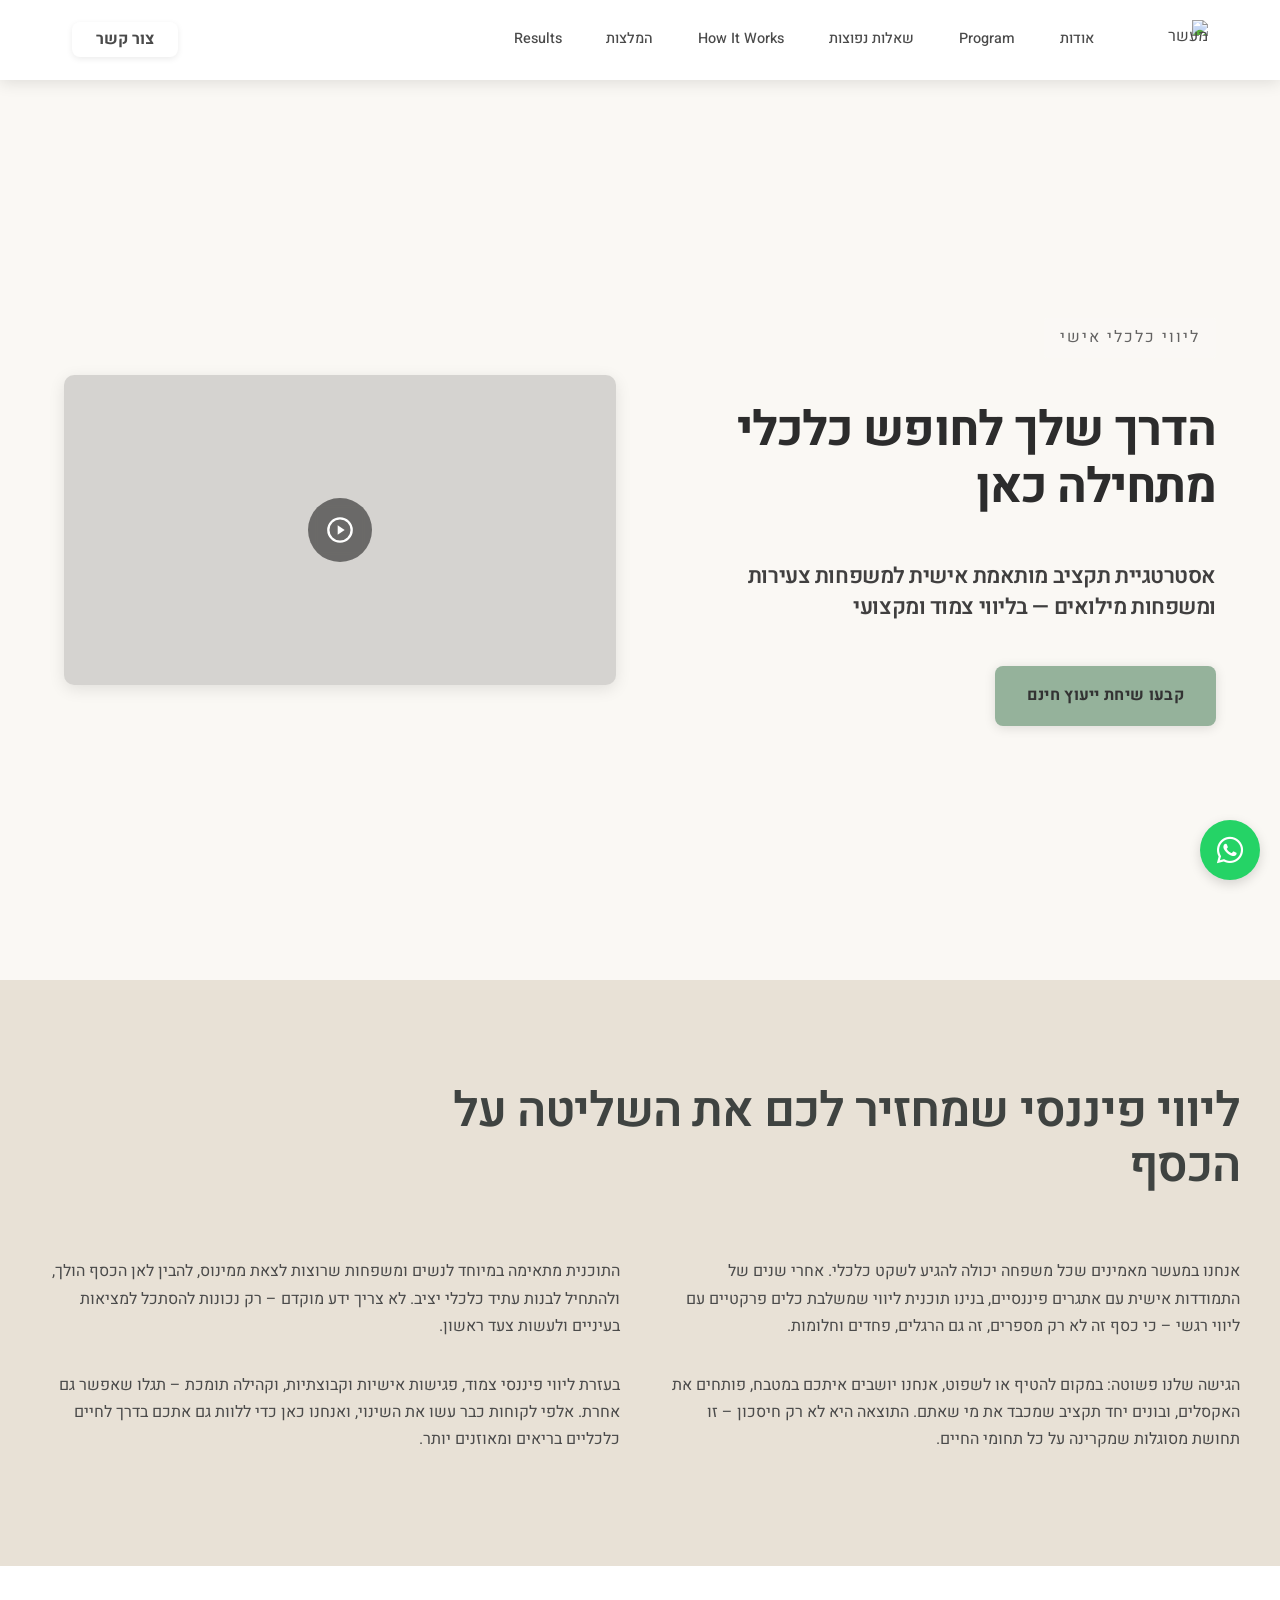
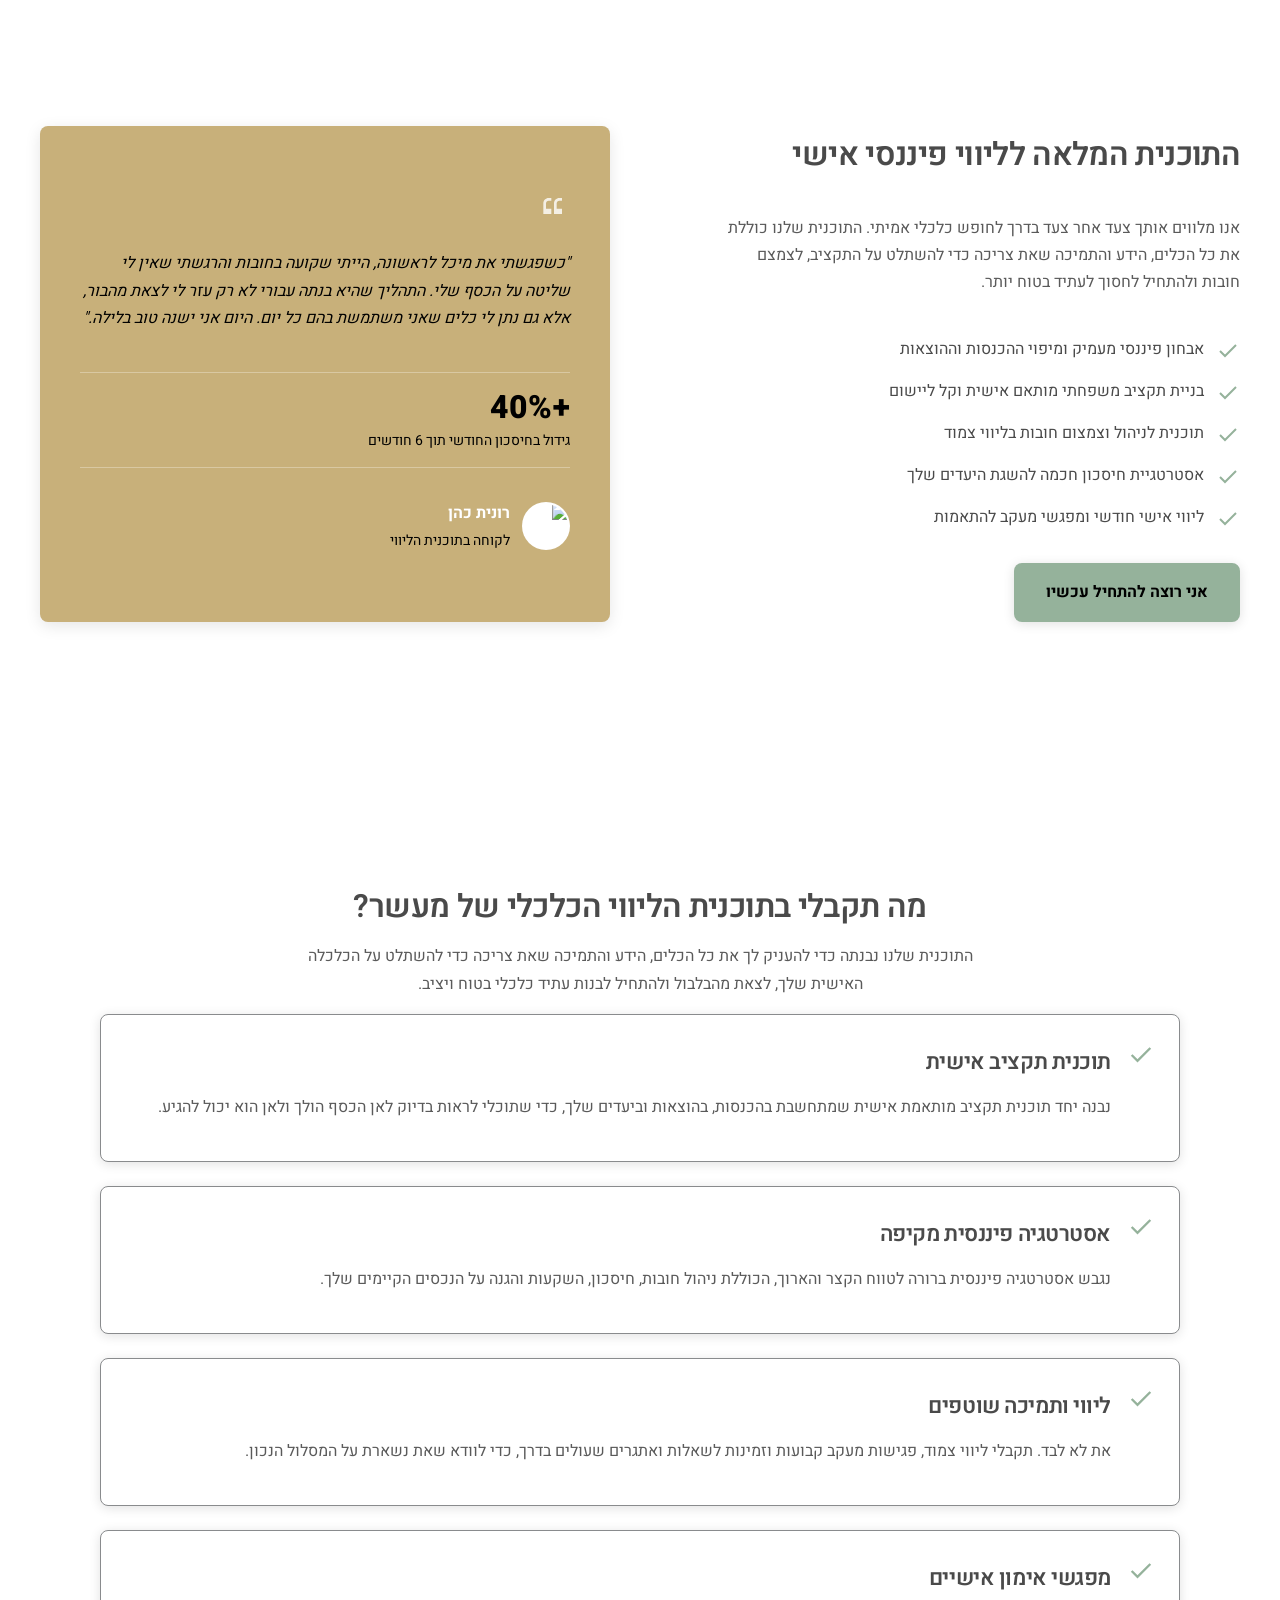
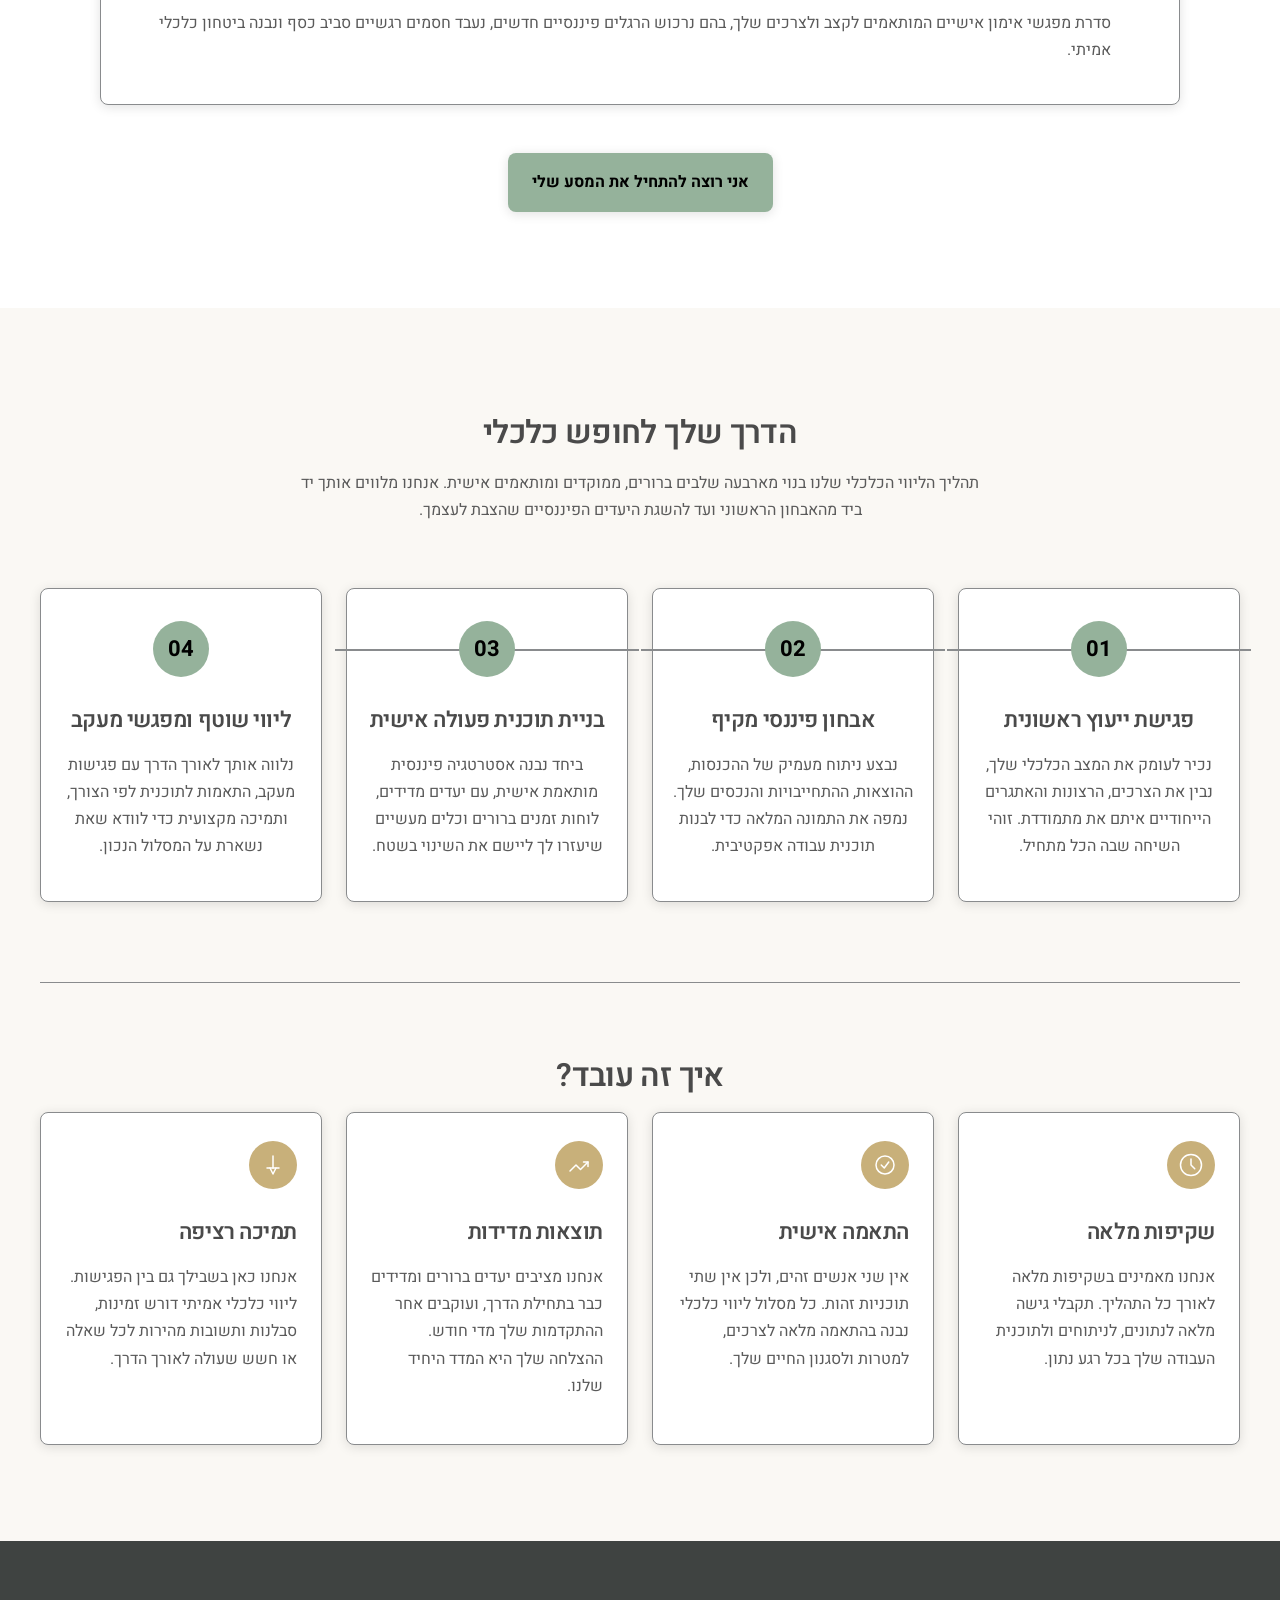
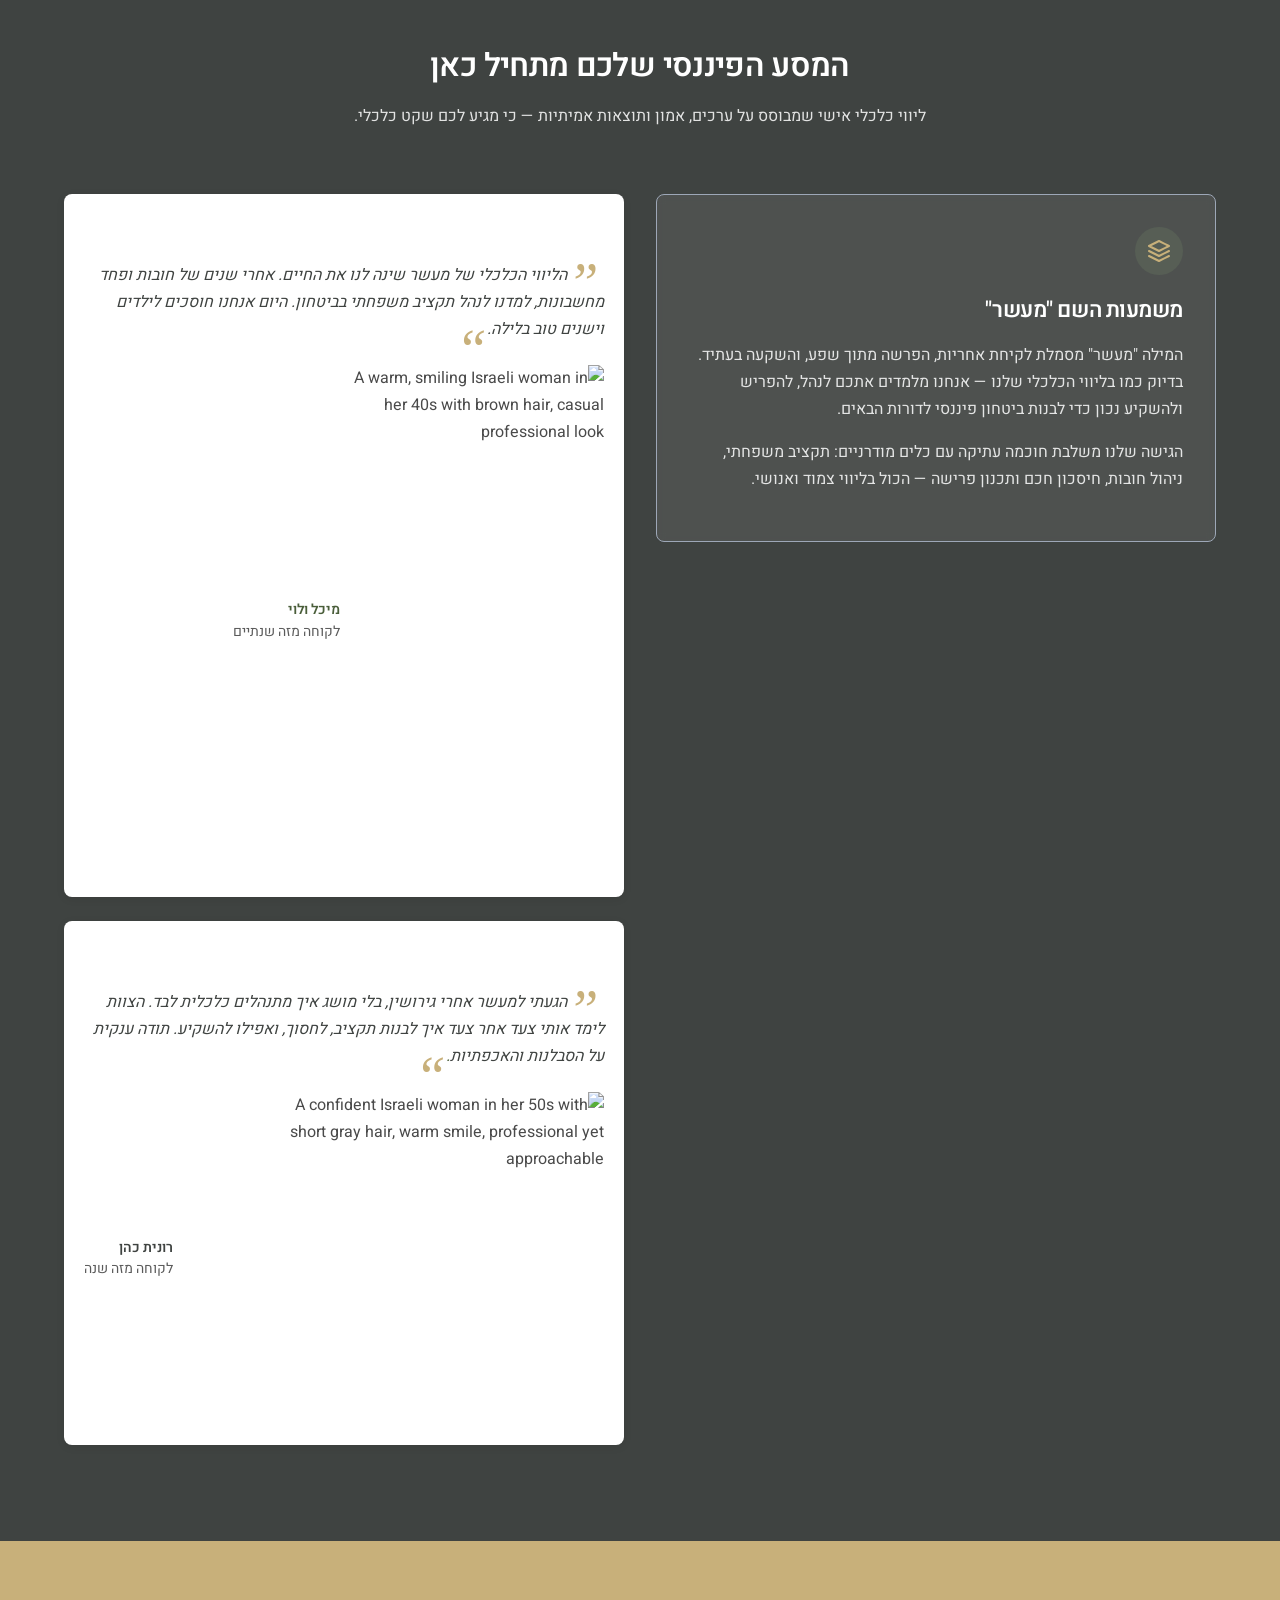
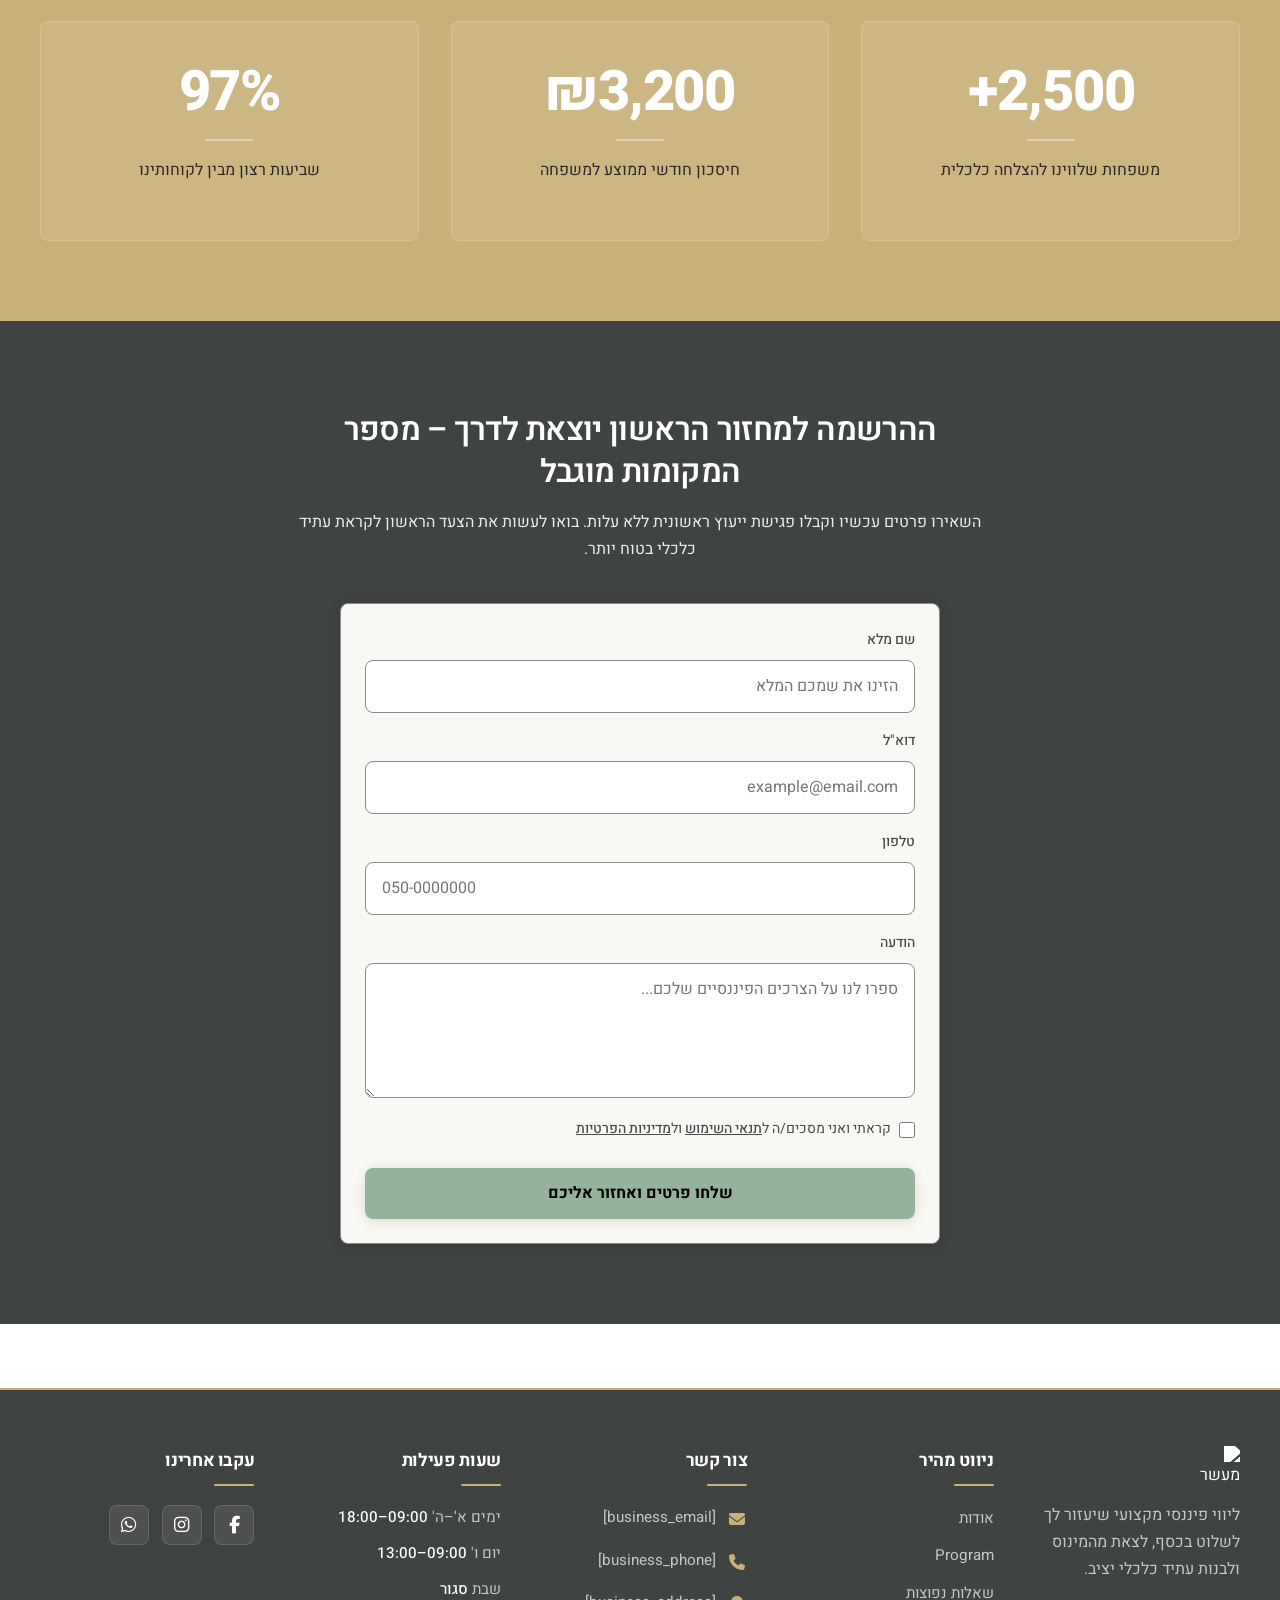
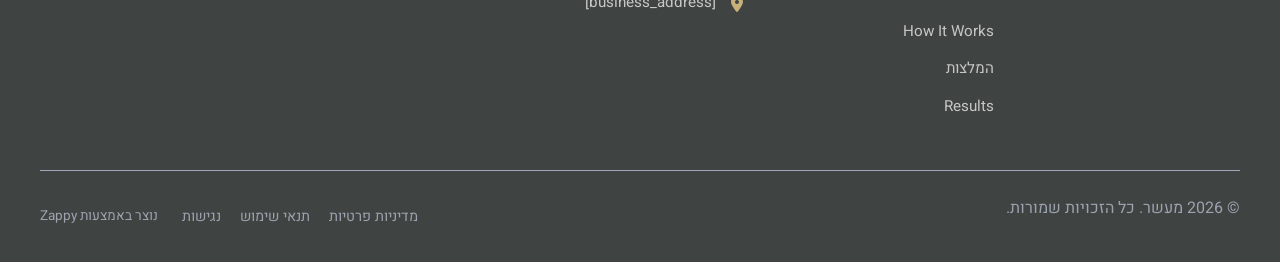
==== commit bda2ce65: "Background sync: Progressive GitHub Sync" ====
--- a/public/index.html
+++ b/public/index.html
@@ -1 +1 @@
-<!doctype html><html dir="rtl" lang="he"><head><meta charset="UTF-8"><meta content="width=device-width,initial-scale=1" name="viewport"><meta content="index, follow" name="robots"><title>קחי שליטה על העתיד הכלכלי שלך — מעשר</title><meta content="גלי את הכוח שבאימון פיננסי אישי עם מעשר. התוכנית החדשה שלנו מעניקה ליווי צמוד, כלים מעשיים ותמיכה מקצועית שתעזור לך לצלוח אתגרים כלכליים ולהגשים את החלומות שלך. הצטרפי עוד היום!" name="description"><meta content="אימון פיננסי, אימון פיננסי לנשים, הדרכה פיננסית, מעשר, תוכנית כלכלית אישית" name="keywords"><link href="/assets/favicon.ico" rel="icon" type="image/x-icon"><link href="/assets/favicon-16x16.png" rel="icon" type="image/png" sizes="16x16"><link href="/assets/favicon-32x32.png" rel="icon" type="image/png" sizes="32x32"><link href="/assets/favicon-48x48.png" rel="icon" type="image/png" sizes="48x48"><link href="/assets/favicon-192x192.png" rel="icon" type="image/png" sizes="192x192"><link href="/assets/favicon-512x512.png" rel="icon" type="image/png" sizes="512x512"><link href="/assets/apple-touch-icon.png" rel="apple-touch-icon"><script>!function(){"use strict";var t="8a8517ac-5637-4fa5-a5ba-101224436a86",e="https://api.zappy5.com/api/analytics/track",a=18e5,n=2592e6,o=!0,i=!0,r=!0;var s=function(){var e="zappy_visitor_"+t,a=null;try{if(a=localStorage.getItem(e)){var o=JSON.parse(a),i=Date.now();if(i-o.created<n)return o.lastSeen=i,localStorage.setItem(e,JSON.stringify(o)),o.id}}catch(t){console.warn("Zappy Analytics: LocalStorage not available")}var r="zv_"+Date.now()+"_"+Math.random().toString(36).substr(2,9);try{localStorage.setItem(e,JSON.stringify({id:r,created:Date.now(),lastSeen:Date.now()}))}catch(t){}return r}(),c=function(){var e="zappy_session_"+t,n=null;try{if(n=sessionStorage.getItem(e)){var o=JSON.parse(n),i=Date.now();if(i-o.timestamp<a)return o.timestamp=i,sessionStorage.setItem(e,JSON.stringify(o)),o.id}}catch(t){console.warn("Zappy Analytics: SessionStorage not available")}var r="zs_"+Date.now()+"_"+Math.random().toString(36).substr(2,9);try{sessionStorage.setItem(e,JSON.stringify({id:r,timestamp:Date.now()}))}catch(t){}return r}();function l(a,n){n=n||{};var o={website_id:t,event_type:a,page_path:window.location.pathname,referrer:document.referrer||"direct",visitor_id:s,session_id:c,metadata:n};if(navigator.sendBeacon){var i=new Blob([JSON.stringify(o)],{type:"application/json"});navigator.sendBeacon(e,i)}else fetch(e,{method:"POST",headers:{"Content-Type":"application/json"},body:JSON.stringify(o),keepalive:!0}).catch(function(t){console.warn("Zappy Analytics: Failed to track event",t)})}o&&l("pageview",{title:document.title,url:window.location.href}),i&&document.addEventListener("click",function(t){var e=t.target;if("BUTTON"===e.tagName||e.closest("button")){var a="BUTTON"===e.tagName?e:e.closest("button");l("click",{element:"button",text:a.textContent.trim().substring(0,100),id:a.id||null,class:a.className||null})}else if("A"===e.tagName||e.closest("a")){var n="A"===e.tagName?e:e.closest("a");l("navigation",{element:"link",text:n.textContent.trim().substring(0,100),href:n.href,external:n.hostname!==window.location.hostname})}},!0),r&&document.addEventListener("submit",function(t){var e=t.target;l("form_submit",{form_id:e.id||null,form_name:e.name||null,form_action:e.action||null,form_method:e.method||"GET"})},!0);var m=Date.now();window.addEventListener("beforeunload",function(){l("page_unload",{time_on_page:Math.floor((Date.now()-m)/1e3),page_path:window.location.pathname})}),window.zappyAnalytics={track:l,getVisitorId:function(){return s},getSessionId:function(){return c}}}()</script><script>!function(){"use strict";if(!window.zappyFireMarketingEvent){var t={begin_checkout:"checkout_started",purchase:"checkout_complete",add_to_cart:"add_to_cart",view_product:"view_product"},e={whatsapp_click:{ga4:"contact",meta:"Contact",gtm:"whatsapp_click",ecom:!1},phone_click:{ga4:"contact",meta:"Contact",gtm:"phone_click",ecom:!1},contact_form_submitted:{ga4:"generate_lead",meta:"Lead",gtm:"contact_form_submitted",ecom:!1},checkout_started:{ga4:"begin_checkout",meta:"InitiateCheckout",gtm:"begin_checkout",ecom:!0},checkout_complete:{ga4:"purchase",meta:"Purchase",gtm:"purchase",ecom:!0},product_inquiry:{ga4:"generate_lead",meta:"Lead",gtm:"product_inquiry",ecom:!1},add_to_cart:{ga4:"add_to_cart",meta:"AddToCart",gtm:"add_to_cart",ecom:!0},view_product:{ga4:"view_item",meta:"ViewContent",gtm:"view_item",ecom:!0}};window.zappyFireMarketingEvent=function(r,o,u){try{u=u||{};var p=t[r]||r,d=e[p];if(!d)return;if((o=o||{}).pagePath||o.page_path||(o.pagePath=a()),"checkout_complete"===p){var l=String(o.orderId||o.order_id||o.transaction_id||"");if(l&&function(t){if(!t)return!1;try{return"1"===sessionStorage.getItem(i(t))}catch(t){return!1}}(l))return;l&&function(t){if(t)try{sessionStorage.setItem(i(t),"1")}catch(t){}}(l)}if(!u.skipFirstParty)try{window.zappyAnalytics&&"function"==typeof window.zappyAnalytics.track&&window.zappyAnalytics.track(p,o)}catch(t){}try{if(window.dataLayer=window.dataLayer||[],d.ecom){var _=c(p,o),m={};_.transaction_id&&(m.transaction_id=_.transaction_id),null!=_.value&&(m.value=_.value),_.currency&&(m.currency=_.currency),_.items&&(m.items=_.items),window.dataLayer.push({event:d.gtm,ecommerce:m}),"checkout_complete"!==p&&"checkout_started"!==p||window.dataLayer.push({event:p,ecommerce:m})}else{var s={event:d.gtm};for(var h in o)Object.prototype.hasOwnProperty.call(o,h)&&(s[h]=o[h]);window.dataLayer.push(s)}}catch(t){}try{"function"==typeof window.gtag&&window.gtag("event",d.ga4,c(p,o))}catch(t){}try{"function"==typeof window.fbq&&window.fbq("track",d.meta,function(t,e){for(var r=n(e=e||{}),a=parseFloat(null!=e.value?e.value:null!=e.total?e.total:0)||0,c=String(e.currency||"USD").toUpperCase(),i=[],o=0,u=0;u<r.length;u++)r[u].item_id&&i.push(r[u].item_id),o+=r[u].quantity||1;if("checkout_complete"===t)return{value:a,currency:c,content_ids:i.length?i:void 0,content_type:"product",num_items:o||void 0,order_id:String(e.order_id||e.orderId||e.transaction_id||e.orderNumber||"")||void 0};if("checkout_started"===t)return{value:a,currency:c,content_ids:i.length?i:void 0,content_type:"product",num_items:o||parseInt(null!=e.itemCount?e.itemCount:0,10)||void 0};if("add_to_cart"===t){var p=String(e.productId||e.product_id||i[0]||"");return{value:a||(r[0]?r[0].price*r[0].quantity:0),currency:c,content_ids:p?[p]:i.length?i:void 0,content_type:"product",content_name:e.productName||e.product_name||r[0]&&r[0].item_name,num_items:parseInt(null!=e.quantity?e.quantity:o||1,10)||1}}if("view_product"===t){var d=String(e.productId||e.product_id||i[0]||"");return{value:a||parseFloat(null!=e.price?e.price:0)||0,currency:c,content_ids:d?[d]:i.length?i:void 0,content_type:"product",content_name:e.productName||e.product_name||r[0]&&r[0].item_name}}return"whatsapp_click"===t||"phone_click"===t?{content_name:"whatsapp_click"===t?"WhatsApp":"Phone",content_category:"contact"}:"contact_form_submitted"===t||"product_inquiry"===t?{content_name:"product_inquiry"===t?"Product inquiry":"Contact form",content_category:e.productName||e.product_name||void 0}:e}(p,o))}catch(t){}}catch(t){}};var r=Object.create(null);document.addEventListener("click",function(t){try{var e=t.target;if(!e)return;var r=u(e,".whatsapp-float, a.whatsapp-float, [data-zappy-whatsapp]"),n=function(t){for(var e=t;e&&e!==document;){if("A"===e.tagName)return e;e=e.parentElement}return null}(e),c=n&&n.href||"";if(r||n&&function(t){if(!t)return!1;var e=String(t).toLowerCase();return-1!==e.indexOf("wa.me/")||-1!==e.indexOf("api.whatsapp.com")||-1!==e.indexOf("whatsapp.com/send")||0===e.indexOf("whatsapp:")}(c)){if(!o("wa:"+c)){var i=r?"float":"link";window.zappyFireMarketingEvent("whatsapp_click",{source:i,href:c||null,pagePath:a()})}return}var p=u(e,".phone-header-btn, .nav-phone-btn, .call-btn, [data-zappy-phone]"),d="";if(n&&n.href&&0===String(n.href).toLowerCase().indexOf("tel:")?d=n.href:p&&p.href&&0===String(p.href).toLowerCase().indexOf("tel:")&&(d=p.href),p||d){var l="";return d&&(l=String(d).replace(/^tel:/i,"").trim()),void(o("tel:"+(l||p&&p.id||"btn"))||window.zappyFireMarketingEvent("phone_click",{source:p?"button":"link",phone:l||null,href:d||null,pagePath:a()}))}}catch(t){}},!0)}function a(){try{if(window.ZAPPY_CONFIG&&window.ZAPPY_CONFIG.currentPagePath)return window.ZAPPY_CONFIG.currentPagePath}catch(t){}try{return window.location.pathname||"/"}catch(t){return"/"}}function n(t){var e=(t=t||{}).items||t.cartItems||t.cart_items||t.lineItems||[];Array.isArray(e)||(e=[]);for(var r=[],a=0;a<e.length;a++){var n=e[a];if(n&&"object"==typeof n){var c=String(n.item_id||n.productId||n.product_id||n.id||"").trim(),i=String(n.item_name||n.productName||n.product_name||n.name||"").trim(),o=parseFloat(null!=n.price?n.price:null!=n.unitPrice?n.unitPrice:0)||0,u=Math.max(1,parseInt(null!=n.quantity?n.quantity:null!=n.qty?n.qty:1,10)||1);(c||i)&&r.push({item_id:c||i,item_name:i||c,price:o,quantity:u})}}return r}function c(t,e){var r=n(e=e||{}),c=parseFloat(null!=e.value?e.value:null!=e.total?e.total:0)||0,i=String(e.currency||"USD").toUpperCase();if("checkout_complete"===t)return{transaction_id:String(e.transaction_id||e.orderId||e.order_id||e.orderNumber||"")||void 0,value:c,currency:i,items:r};if("checkout_started"===t)return{value:c,currency:i,items:r};if("add_to_cart"===t){var o=r.length?r:[{item_id:String(e.productId||e.product_id||""),item_name:String(e.productName||e.product_name||""),price:parseFloat(null!=e.value?e.value:null!=e.price?e.price:0)||0,quantity:parseInt(null!=e.quantity?e.quantity:1,10)||1}].filter(function(t){return t.item_id||t.item_name});return{value:c||(o[0]?o[0].price*o[0].quantity:0),currency:i,items:o}}if("view_product"===t){var u=r.length?r:[{item_id:String(e.productId||e.product_id||""),item_name:String(e.productName||e.product_name||""),price:parseFloat(null!=e.price?e.price:null!=e.value?e.value:0)||0,quantity:1}].filter(function(t){return t.item_id||t.item_name});return{currency:i,value:c||(u[0]?u[0].price:0),items:u}}return"whatsapp_click"===t||"phone_click"===t?{method:"whatsapp_click"===t?"whatsapp":"phone",page_path:e.pagePath||a()}:"contact_form_submitted"===t||"product_inquiry"===t?{page_path:e.pagePath||a()}:e}function i(t){return"zappy_purchase_fired_"+String(t||"")}function o(t){var e=Date.now();return!!(r[t]&&e-r[t]<800)||(r[t]=e,!1)}function u(t,e){return t&&t.closest?t.closest(e):null}}()</script><meta content="קחי שליטה על העתיד הכלכלי שלך — מעשר" property="og:title"><meta content="גלי את הכוח שבאימון פיננסי אישי עם מעשר. התוכנית החדשה שלנו מעניקה ליווי צמוד, כלים מעשיים ותמיכה מקצועית שתעזור לך לצלוח אתגרים כלכליים ולהגשים את החלומות שלך. הצטרפי עוד היום!" property="og:description"><meta content="summary_large_image" name="twitter:card"><meta content="קחי שליטה על העתיד הכלכלי שלך — מעשר" name="twitter:title"><meta content="גלי את הכוח שבאימון פיננסי אישי עם מעשר. התוכנית החדשה שלנו מעניקה ליווי צמוד, כלים מעשיים ותמיכה מקצועית שתעזור לך לצלוח אתגרים כלכליים ולהגשים את החלומות שלך. הצטרפי עוד היום!" name="twitter:description"><meta content="website" property="og:type"><meta content="he_IL" property="og:locale"><link href="https://fonts.googleapis.com/css2?family=Heebo:wght@400;500;600;700&amp;display=swap" rel="stylesheet"><link href="https://fonts.googleapis.com" rel="preconnect"><link href="https://fonts.gstatic.com" rel="preconnect" crossorigin=""><style>.skip-link{position:absolute;top:0;left:0;transform:translateY(-200%);padding:12px 18px;background:var(--bg-dark,#1a1a1a);color:var(--text-light,#fff);font-weight:600;border-radius:0 0 8px 0;z-index:10000}.skip-link:focus{transform:none;outline:2px solid var(--ring,#fff);outline-offset:2px}:focus-visible{outline:2px solid var(--ring,currentColor);outline-offset:3px}</style><link href="/assets/favicon.ico" rel="icon" type="image/x-icon"><link href="/assets/favicon-16x16.png" rel="icon" type="image/png" sizes="16x16"><link href="/assets/favicon-32x32.png" rel="icon" type="image/png" sizes="32x32"><link href="/assets/favicon-48x48.png" rel="icon" type="image/png" sizes="48x48"><link href="/assets/favicon-192x192.png" rel="icon" type="image/png" sizes="192x192"><link href="/assets/favicon-512x512.png" rel="icon" type="image/png" sizes="512x512"><link href="/assets/apple-touch-icon.png" rel="apple-touch-icon"><link href="https://cdn.jsdelivr.net/npm/vanilla-cookieconsent@3/dist/cookieconsent.css" rel="stylesheet"><style id="zappy-critical-above-fold-css">html{box-sizing:border-box;-webkit-text-size-adjust:100%}*,::after,::before{box-sizing:inherit}body{margin:0;min-width:320px;overflow-x:clip}img,svg,video{max-width:100%;height:auto}main{display:block}.container{width:min(100% - 32px,1200px);margin-inline:auto}.navbar,header .navbar,header[role=banner],nav.navbar{position:relative;z-index:1000;width:100%}.nav-container,.navbar .container{display:flex;align-items:center;justify-content:space-between;min-height:64px}.logo,.logo-link img{display:block;width:35px;height:35px;object-fit:contain}#navMenu,.nav-menu{list-style:none;margin:0;padding:0}#navMenu a,.nav-menu a,.navbar .nav-links a,.navbar a{color:inherit;text-decoration:none}#navMenu .sub-menu,.nav-menu .sub-menu,.navbar .sub-menu{display:none}.fa,.fa-brands,.fa-regular,.fa-solid,.fab,.far,.fas{display:inline-block;min-width:1em;text-align:center}html:not(#zappy-noop) .navbar:has(.nav-ecommerce-icons)>.phone-header-btn,html:not(#zappy-noop)[data-zappy-site-type=ecommerce] .phone-header-btn{display:none!important;visibility:hidden!important;width:0!important;height:0!important;pointer-events:none!important}.zappy-preview-empty-store-cta{display:none!important;visibility:hidden!important;height:0!important;max-height:0!important;overflow:hidden!important;margin:0!important;padding:0!important;border:0!important;box-shadow:none!important}.zappy-catalog-menu{background:var(--surface-color,var(--surface,linear-gradient(135deg,#f8f9fa 0,#fff 100%)));border-bottom:1px solid var(--border-color,#e5e7eb);padding:0;position:sticky;top:0;z-index:90}.zappy-catalog-menu.rtl,.zappy-catalog-menu[dir=rtl]{direction:rtl}.zappy-catalog-menu.ltr,.zappy-catalog-menu[dir=ltr]{direction:ltr}.catalog-menu-container{max-width:1440px;margin:0 auto;display:flex;align-items:center;gap:8px;padding:10px 24px;overflow:visible}.catalog-menu-categories,.catalog-menu-list{display:flex;align-items:center;gap:4px;flex-wrap:wrap;margin:0;padding:0;list-style:none}.catalog-menu-item{display:inline-flex;align-items:center;padding:8px 16px;font-size:14px;font-weight:500;color:var(--text-color,var(--text,#374151));text-decoration:none;border-radius:20px;white-space:nowrap}.catalog-menu-all{background:var(--primary-color,var(--primary,#111));color:var(--text-light,#fff)!important}.catalog-menu-parent{position:relative;display:inline-flex;align-items:center}.catalog-menu-trigger{display:inline-flex;align-items:center;gap:6px}.catalog-menu-chevron{flex-shrink:0}.catalog-menu-parent>.sub-menu{display:none!important;visibility:hidden!important;opacity:0!important;pointer-events:none!important}.hero-section,.index-hero-section,section[class*=hero]{position:relative;overflow:hidden}.hero-section,.index-hero-section{min-height:560px}section[data-hero-type*=fullscreen]{min-height:100vh}.hero-bg-image,.hero-bg-wrapper,section[class*=hero] [class*=hero-bg]{position:absolute;inset:0;width:100%;height:100%}.hero-bg-image img,.hero-bg-wrapper img,section[class*=hero] [data-hero-bg],section[class*=hero] img[data-hero-background=true]{width:100%!important;height:100%!important;object-fit:cover!important;display:block}.hero-content,section[class*=hero] .container{position:relative;z-index:2}@media(max-width:768px){:root{--header-height:72px;--total-header-height:72px;--zappy-mobile-menu-top:72px}html[data-zappy-site-type=ecommerce] body{padding-top:var(--total-header-height,72px)}html[data-zappy-site-type=ecommerce] body>.navbar:not(.zappy-catalog-menu),html[data-zappy-site-type=ecommerce] body>nav.navbar{position:fixed!important;top:0;left:0;right:0;z-index:100000;width:100%;margin-bottom:0}.zappy-catalog-menu{position:fixed;top:var(--header-height,72px);left:0;right:0;z-index:99999}.nav-container,.navbar .container{min-height:60px}#navMenu,.nav-menu{max-width:100vw;overflow-x:hidden}.hero-section,.index-hero-section,section[class*=hero],section[data-hero-type*=fullscreen]{min-height:100svh}.hero-bg-image,.hero-bg-wrapper,.hero-scrim{min-height:100svh}}:root{--zappy-header-stack-height:calc(var(--zappy-announcement-height, 40px) + var(--header-height, 72px))}body:has(.zappy-announcement-bar) .navbar:not(.zappy-catalog-menu):not(.mobile-search-panel),body:has(.zappy-announcement-bar) header.navbar,body:has(.zappy-announcement-bar) nav.navbar:not(.zappy-catalog-menu){top:var(--zappy-announcement-height,40px)!important}body:has(.zappy-announcement-bar) .index-hero-section,body:has(.zappy-announcement-bar) main>section[class*=hero]:first-of-type,body:has(.zappy-announcement-bar) section[data-hero-type^=fullscreen]{margin-top:calc(-1 * var(--zappy-header-stack-height))!important;padding-top:calc(var(--zappy-header-stack-height))!important}[data-zappy-content-align]{display:flex!important;flex-direction:column!important}[data-zappy-content-align^=top-]{justify-content:flex-start!important}[data-zappy-content-align^=center-],[data-zappy-content-align^=lower-],[data-zappy-content-align^=upper-]{justify-content:center!important}[data-zappy-content-align^=bottom-]{justify-content:flex-end!important}[data-zappy-content-align$="-left"],[data-zappy-content-align$="-mid-left"]{align-items:flex-start!important;text-align:start!important}[data-zappy-content-align$="-center"]{align-items:center!important;text-align:center!important}[data-zappy-content-align$="-mid-right"],[data-zappy-content-align$="-right"]{align-items:flex-end!important;text-align:end!important}[data-zappy-content-align] [data-zappy-align-target]{margin-left:auto;margin-right:auto}[data-zappy-content-align$="-center"] [data-zappy-align-target],[data-zappy-content-align$="-center"] [data-zappy-align-target]>*{text-align:center!important}</style><link href="/styles.css" rel="stylesheet"><script>window.ZAPPY_WEBSITE_ID="8a8517ac-5637-4fa5-a5ba-101224436a86",window.ZAPPY_API_BASE="https://api.zappy5.com"</script><style id="zappy-dropdown-submenu-styles">#navMenu li:has(.sub-menu),.nav-menu li:has(.sub-menu),.navbar li:has(.sub-menu),nav li:has(.sub-menu){position:relative}#navMenu .sub-menu,.nav-menu .sub-menu,.navbar .sub-menu,nav .sub-menu{display:block!important;position:absolute!important;top:100%;left:0;min-width:220px;border-radius:8px;box-shadow:0 8px 25px rgba(0,0,0,.15);padding:8px 0;opacity:0;visibility:hidden;transform:translateY(10px);transition:all .3s ease;z-index:1000;list-style:none;pointer-events:none}#navMenu li:hover>.sub-menu,.nav-menu li:hover>.sub-menu,.navbar li:hover>.sub-menu,nav li:hover>.sub-menu{opacity:1!important;visibility:visible!important;transform:translateY(0)!important;pointer-events:auto!important}.sub-menu li{list-style:none;margin:0;padding:0}.sub-menu a{display:block!important;padding:10px 16px!important;color:var(--text-dark,#333)!important;font-weight:500;text-decoration:none;white-space:nowrap;transition:background-color .2s}.sub-menu .zappy-nav-child>a{padding-left:28px!important;font-size:.9em!important;opacity:.85!important}[dir=rtl] .sub-menu .zappy-nav-child>a,html[lang=ar] .sub-menu .zappy-nav-child>a,html[lang=he] .sub-menu .zappy-nav-child>a{padding-left:10px!important;padding-right:28px!important}.sub-menu .zappy-nav-parent>a{font-weight:600!important}.sub-menu a:hover{background-color:#f5f5f5}[dir=rtl] .nav-menu .sub-menu,[dir=rtl] .navbar .sub-menu,[dir=rtl] nav .sub-menu,html[lang=ar] .nav-menu .sub-menu,html[lang=ar] .navbar .sub-menu,html[lang=ar] nav .sub-menu,html[lang=he] .nav-menu .sub-menu,html[lang=he] .navbar .sub-menu,html[lang=he] nav .sub-menu{left:auto!important;right:0!important}.sub-menu:empty,.sub-menu:not(:has(li)):not(:has(> a)),.sub-menu:not(:has(li:not(.zappy-hidden-menu-item))):not(:has(> a)){display:none!important;opacity:0!important;visibility:hidden!important;pointer-events:none!important}li:has(.menu-group-title):hover>.sub-menu{opacity:1!important;visibility:visible!important;transform:translateY(0)!important;pointer-events:auto!important}#navMenu>li>.menu-group-title,.nav-menu>li>.menu-group-title{display:inline-block;padding:.5rem 1rem;cursor:default;user-select:none}@media (max-width:768px){#navMenu .sub-menu,.nav-menu .sub-menu,.navbar .sub-menu,nav .sub-menu{position:static!important;transform:none!important;box-shadow:none!important;background:0 0!important;max-height:0;overflow:hidden;opacity:0;visibility:hidden;transition:max-height .3s ease,opacity .3s ease;padding:0!important;border-radius:0!important}#navMenu .sub-menu.mobile-expanded,.nav-menu .sub-menu.mobile-expanded,.navbar .sub-menu.mobile-expanded{max-height:none!important;overflow-y:visible!important;opacity:1!important;visibility:visible!important;padding:8px 0 8px 16px!important}[dir=rtl] .sub-menu.mobile-expanded,html[lang=he] .sub-menu.mobile-expanded{padding:8px 16px 8px 0!important}#navMenu li:hover>.sub-menu,.nav-menu li:hover>.sub-menu,.navbar li:hover>.sub-menu,nav li:hover>.sub-menu{opacity:0;visibility:hidden;pointer-events:none}#navMenu li>.sub-menu.mobile-expanded,.nav-menu li>.sub-menu.mobile-expanded,.navbar li>.sub-menu.mobile-expanded,nav li>.sub-menu.mobile-expanded{opacity:1!important;visibility:visible!important;pointer-events:auto!important}#navMenu li:has(.sub-menu),.nav-menu li:has(.sub-menu),.navbar li:has(.sub-menu),nav li:has(.sub-menu){display:flex!important;flex-wrap:wrap!important;align-items:center!important;position:relative!important;min-height:44px!important}#navMenu li:has(.sub-menu)>a,.nav-menu li:has(.sub-menu)>a,.navbar li:has(.sub-menu)>a,nav li:has(.sub-menu)>a{flex:1!important;min-width:0!important}#navMenu li:has(.sub-menu)>.menu-group-title,.nav-menu li:has(.sub-menu)>.menu-group-title,.navbar li:has(.sub-menu)>.menu-group-title,nav li:has(.sub-menu)>.menu-group-title{flex:1!important;min-width:0!important;display:flex!important;align-items:center!important;padding:12px 16px!important;min-height:44px!important;line-height:1.4!important;font-weight:600!important;box-sizing:border-box!important}#navMenu li:has(.sub-menu)>.sub-menu,.nav-menu li:has(.sub-menu)>.sub-menu,.navbar li:has(.sub-menu)>.sub-menu,nav li:has(.sub-menu)>.sub-menu{flex-basis:100%!important;width:100%!important}#navMenu li:has(.sub-menu)>a [class*=arrow],#navMenu li:has(.sub-menu)>a [class*=chevron],.nav-menu li:has(.sub-menu)>a .fa-angle-down,.nav-menu li:has(.sub-menu)>a .fa-chevron-down,.nav-menu li:has(.sub-menu)>a [class*=arrow],.nav-menu li:has(.sub-menu)>a [class*=chevron],nav li:has(.sub-menu)>a [class*=arrow],nav li:has(.sub-menu)>a [class*=chevron]{display:none!important;visibility:hidden!important}.mobile-submenu-toggle{display:flex!important;align-items:center!important;justify-content:center!important;width:44px!important;height:auto!important;background:0 0!important;border:none!important;cursor:pointer!important;color:var(--text-light)!important;position:static!important;flex-shrink:0!important;align-self:stretch!important;z-index:2!important;padding:0!important;margin:0!important}.mobile-submenu-toggle::after{content:''!important;width:0!important;height:0!important;border-left:6px solid transparent!important;border-right:6px solid transparent!important;border-top:7px solid currentColor!important;transition:transform .3s ease!important}.mobile-submenu-toggle.expanded::after{transform:rotate(180deg)!important}.sub-menu a{padding:10px 0!important;display:block!important;color:var(--text-light)!important;white-space:normal!important}.sub-menu .zappy-nav-child>a{padding-left:28px!important;font-size:.9em!important;opacity:.85!important}[dir=rtl] .sub-menu .zappy-nav-child>a,html[lang=ar] .sub-menu .zappy-nav-child>a,html[lang=he] .sub-menu .zappy-nav-child>a{padding-left:0!important;padding-right:28px!important}.sub-menu .zappy-nav-parent>a{font-weight:600!important}#navMenu.active,.nav-menu.active{max-width:100vw!important;overflow-x:hidden!important;box-sizing:border-box!important}.navbar .sub-menu li a,.zappy-products-dropdown .sub-menu a,nav.navbar .sub-menu li a{color:var(--text-light)!important}}@media (min-width:769px){.mobile-submenu-toggle{display:none!important}}</style><style id="zappy-widget-visibility">html[dir=rtl] .whatsapp-float{right:20px!important;left:auto!important}html:not([dir]) .whatsapp-float,html[dir=ltr] .whatsapp-float{left:20px!important;right:auto!important}html[dir=rtl] #mic-access-tool-general-button,html[dir=rtl] #mic-init-access-tool #mic-access-tool-general-button,html[dir=rtl] #mic-init-access-tool .mic-access-tool-general-button,html[dir=rtl] ._access-icon,html[dir=rtl] .mic-access-tool-general-button{left:20px!important;right:auto!important}html:not([dir]) #mic-access-tool-general-button,html:not([dir]) #mic-init-access-tool #mic-access-tool-general-button,html:not([dir]) #mic-init-access-tool .mic-access-tool-general-button,html:not([dir]) ._access-icon,html:not([dir]) .mic-access-tool-general-button,html[dir=ltr] #mic-access-tool-general-button,html[dir=ltr] #mic-init-access-tool #mic-access-tool-general-button,html[dir=ltr] #mic-init-access-tool .mic-access-tool-general-button,html[dir=ltr] ._access-icon,html[dir=ltr] .mic-access-tool-general-button{right:20px!important;left:auto!important}@media (max-width:768px){.whatsapp-float{display:flex!important}}@media (min-width:769px){.whatsapp-float{display:flex!important}}@media (max-width:768px){#mic-access-tool-general-button,#mic-init-access-tool #mic-access-tool-general-button,#mic-init-access-tool .mic-access-tool-general-button,._access-icon,.mic-access-tool-general-button{display:flex!important;visibility:visible!important;opacity:1!important;pointer-events:auto!important}#mic-access-tool-box.opened-mic-access-tool,#mic-init-access-tool #mic-access-tool-box.opened-mic-access-tool,.mic-access-tool-box.opened-mic-access-tool{visibility:visible!important;opacity:1!important;pointer-events:auto!important}}@media (min-width:769px){#mic-access-tool-general-button,#mic-init-access-tool #mic-access-tool-general-button,#mic-init-access-tool .mic-access-tool-general-button,._access-icon,.mic-access-tool-general-button{display:flex!important;visibility:visible!important;opacity:1!important;pointer-events:auto!important}#mic-access-tool-box.opened-mic-access-tool,#mic-init-access-tool #mic-access-tool-box.opened-mic-access-tool,.mic-access-tool-box.opened-mic-access-tool{visibility:visible!important;opacity:1!important;pointer-events:auto!important}}</style></head><body><a href="#main" class="skip-link">דלג לתוכן הראשי</a><nav class="navbar" dir="rtl" style="margin-bottom:0px;position:fixed !important;left:0px !important;right:0px !important;z-index:100000 !important"><button class="mobile-toggle" aria-label="Menu" data-element-id="btn-1784815349243-z6jqbymu4" data-element-type="button" data-native-element="true" id="mobileToggle"><svg fill="none" viewBox="0 0 24 24" height="24" width="24" style="width:24px !important;height:24px !important;display:block !important" class="hamburger-icon"><path d="M3 12h18M3 6h18M3 18h18" stroke="currentColor" stroke-width="2" stroke-linecap="round"></path></svg> <svg fill="none" viewBox="0 0 24 24" height="24" width="24" style="width:24px !important;height:24px !important;display:none !important" class="close-icon"><path d="M18 6L6 18M6 6l12 12" stroke="currentColor" stroke-width="2" stroke-linecap="round"></path></svg></button> <button class="phone-header-btn" aria-label="Call" data-element-id="btn-1784815349243-rczczx4d2" data-element-type="button" data-native-element="true" data-phone="[business_phone]"><svg fill="currentColor" viewBox="0 0 24 24" height="24" width="24" style="width:24px;height:24px"><path d="M22 16.92v3a2 2 0 0 1-2.18 2 19.79 19.79 0 0 1-8.63-3.07 19.5 19.5 0 0 1-6-6 19.79 19.79 0 0 1-3.07-8.67A2 2 0 0 1 4.11 2h3a2 2 0 0 1 2 1.72 12.84 12.84 0 0 0 .7 2.81 2 2 0 0 1-.45 2.11L8.09 9.91a16 16 0 0 0 6 6l1.27-1.27a2 2 0 0 1 2.11-.45 12.84 12.84 0 0 0 2.81.7A2 2 0 0 1 22 16.92z"></path></svg></button><div class="nav-container"><div class="nav-right-group"><div class="nav-brand"><a href="/" class="logo-link" style="color:rgb(44, 44, 44) !important"><img alt="מעשר" decoding="async" height="35" src="/assets/site-image-image-1.webp" width="35" class="logo" data-image-type="logo"></a></div><ul class="nav-menu" id="navMenu"><li><a href="#about">אודות</a></li><li><a href="#services">Program</a></li><li><a href="#faq">שאלות נפוצות</a></li><li><a href="#process">How It Works</a></li><li><a href="#testimonials">המלצות</a></li><li><a href="#stats">Results</a></li></ul></div><div class="nav-cta-container"><li class="nav-cta-item"><a href="#final-cta" class="nav-cta-btn">צור קשר</a></li></div></div></nav><script>window.addEventListener("load",function(){const e=document.querySelector(".navbar, nav, header");if(!e)return void console.log("[Navbar] Navbar element not found");let t=document.getElementById("mobileToggle")||document.querySelector(".mobile-toggle")||document.querySelector(".hamburger")||document.querySelector(".hamburger-menu")||document.querySelector(".menu-toggle")||document.querySelector(".burger-menu")||document.querySelector('[aria-label="Menu"]')||document.querySelector('[aria-label="תפריט"]');const o=document.querySelector(".phone-header-btn"),n=window.getComputedStyle(e);let r=n.backgroundColor;if(console.log("[Navbar] Initial navbar background:",r),"transparent"===r||"rgba(0, 0, 0, 0)"===r||r.startsWith("rgba")&&r.includes(", 0)")){const e=n.backgroundImage;if(e&&"none"!==e)console.log("[Navbar] Navbar has background image/gradient, using dark text"),r="rgb(240, 240, 240)";else{const e=window.getComputedStyle(document.body).backgroundColor;console.log("[Navbar] Navbar transparent, using body background:",e),r=e}}const a=r.match(/\d+/g);if(a&&a.length>=3){const e=(.299*parseInt(a[0])+.587*parseInt(a[1])+.114*parseInt(a[2]))/255;console.log("[Navbar] Mobile button colors preserved from Claude CSS (luminance:",e.toFixed(2)+")");const n=document.createElement("style");n.id="zappy-mobile-nav-fix";document.documentElement.lang;document.documentElement.dir,n.textContent='\n        /* Hide mobile buttons on desktop, show only on mobile */\n        @media (min-width: 769px) {\n          .mobile-toggle,\n          .phone-header-btn {\n            display: none !important;\n          }\n        }\n        \n        /* Show and position mobile buttons correctly on mobile */\n        @media (max-width: 768px) {\n          .navbar,\n          nav.navbar {\n            min-height: 70px !important;\n          }\n\n          .mobile-toggle,\n          .phone-header-btn {\n            position: absolute !important;\n            top: 0 !important;\n            bottom: 0 !important;\n            margin-top: auto !important;\n            margin-bottom: auto !important;\n            transform: none !important;\n            z-index: 1001 !important;\n            display: flex !important;\n            align-items: center !important;\n            justify-content: center !important;\n            width: 36px !important;\n            height: 36px !important;\n            border-radius: 50% !important;\n            border: none !important;\n            cursor: pointer !important;\n            padding: 6px !important;\n            background: none !important;\n            color: var(--nav-text, var(--text-light)) !important;\n            touch-action: manipulation !important;\n            -webkit-tap-highlight-color: transparent !important;\n          }\n\n          html[data-zappy-site-type="ecommerce"] .phone-header-btn,\n          body[data-zappy-site-type="ecommerce"] .phone-header-btn,\n          html[data-zappy-site-type="ecommerce"] header .phone-header-btn,\n          html[data-zappy-site-type="ecommerce"] nav .phone-header-btn {\n            display: none !important;\n            visibility: hidden !important;\n            width: 0 !important;\n            height: 0 !important;\n            min-width: 0 !important;\n            overflow: hidden !important;\n          }\n          \n          /* LTR positioning (default): hamburger LEFT, phone RIGHT */\n          html:not([dir="rtl"]):not([lang="he"]):not([lang="ar"]) .mobile-toggle,\n          html[dir="ltr"] .mobile-toggle {\n            left: 12px !important;\n            right: auto !important;\n          }\n          html:not([dir="rtl"]):not([lang="he"]):not([lang="ar"]) .phone-header-btn,\n          html[dir="ltr"] .phone-header-btn {\n            right: 12px !important;\n            left: auto !important;\n          }\n          \n          /* RTL positioning: hamburger RIGHT, phone LEFT */\n          html[dir="rtl"] .mobile-toggle,\n          html[lang="he"] .mobile-toggle,\n          html[lang="ar"] .mobile-toggle {\n            right: 12px !important;\n            left: auto !important;\n          }\n          html[dir="rtl"] .phone-header-btn,\n          html[lang="he"] .phone-header-btn,\n          html[lang="ar"] .phone-header-btn {\n            left: 12px !important;\n            right: auto !important;\n          }\n          \n          /* CRITICAL: Ensure nav-container has min-height on mobile */\n          /* All children are positioned absolutely/fixed on mobile, so height:auto collapses to 0 */\n          .nav-container {\n            min-height: 70px !important;\n            position: relative !important;\n          }\n          \n          /* Ensure SVG icons are properly sized and inherit color */\n          .mobile-toggle svg,\n          .phone-header-btn svg {\n            width: 24px !important;\n            height: 24px !important;\n            /* Don\'t force display - let JavaScript control hamburger/close toggle */\n          }\n          \n          /* Reset nav-cta-container on mobile - remove desktop box-shadow/padding */\n          /* that creates a visible ghost box when CTA button is hidden */\n          .nav-cta-container {\n            box-shadow: none !important;\n            padding: 0 !important;\n          }\n          \n          /* Hide nav-cta-container entirely on mobile when there\'s no lang-switcher */\n          /* (only the CTA button is inside, and it\'s hidden on mobile) */\n          .nav-cta-container:not(:has(.lang-switcher)) {\n            display: none !important;\n          }\n          \n          /* CRITICAL: Prevent hero image fade gradient from bleeding over headline text */\n          /* The .image-fade-gradient has bottom: -30px (extends below parent) */\n          /* On mobile stacked layout, this overlaps the h1 text below the image */\n          .hero-image-column {\n            overflow: hidden !important;\n          }\n          .image-fade-gradient {\n            bottom: 0 !important;\n          }\n          \n          /* Hide desktop language switcher on mobile - hamburger menu handles it */\n          /* High specificity to override stored CSS */\n          .lang-switcher,\n          .nav-cta-container .lang-switcher,\n          .nav-container .lang-switcher,\n          .navbar .lang-switcher,\n          .navbar .nav-cta-container .lang-switcher {\n            display: none !important;\n          }\n        }\n      ';const r=document.getElementById("zappy-mobile-nav-fix");r&&r.remove(),document.head.appendChild(n),console.log("[Navbar] Critical CSS injected for mobile nav positioning");const i=window.innerWidth<=768;if(t){const e=t.querySelector(".hamburger-icon"),o=t.querySelector(".close-icon");e&&(e.style.setProperty("width","24px","important"),e.style.setProperty("height","24px","important"),e.style.setProperty("display","block","important")),o&&(o.style.setProperty("width","24px","important"),o.style.setProperty("height","24px","important"),o.style.setProperty("display","none","important")),i?(t.style.setProperty("position","absolute","important"),t.style.setProperty("top","0","important"),t.style.setProperty("bottom","0","important"),t.style.setProperty("margin-top","auto","important"),t.style.setProperty("margin-bottom","auto","important"),t.style.setProperty("transform","none","important"),t.style.setProperty("z-index","1001","important"),t.style.removeProperty("left"),t.style.removeProperty("right"),console.log("[Navbar] Mobile toggle positioning applied (mobile viewport)")):(t.style.removeProperty("position"),t.style.removeProperty("top"),t.style.removeProperty("transform"),t.style.removeProperty("z-index"),t.style.removeProperty("left"),t.style.removeProperty("right"),console.log("[Navbar] Desktop viewport - cleared mobile toggle inline positioning"))}if(o){const e=o.querySelector("svg");e&&(e.style.width="24px",e.style.height="24px",e.setAttribute("width","24"),e.setAttribute("height","24")),i?(o.style.setProperty("position","absolute","important"),o.style.setProperty("top","0","important"),o.style.setProperty("bottom","0","important"),o.style.setProperty("margin-top","auto","important"),o.style.setProperty("margin-bottom","auto","important"),o.style.setProperty("transform","none","important"),o.style.setProperty("z-index","1001","important"),o.style.removeProperty("left"),o.style.removeProperty("right"),console.log("[Navbar] Phone button positioning applied (mobile viewport)")):(o.style.removeProperty("position"),o.style.removeProperty("top"),o.style.removeProperty("transform"),o.style.removeProperty("z-index"),o.style.removeProperty("left"),o.style.removeProperty("right"),console.log("[Navbar] Desktop viewport - cleared phone button inline positioning"))}}else console.log("[Navbar] Could not parse background color:",r);t=document.getElementById("mobileToggle")||document.querySelector(".mobile-toggle")||document.querySelector(".hamburger")||document.querySelector(".hamburger-menu")||document.querySelector(".menu-toggle")||document.querySelector(".burger-menu")||document.querySelector('[aria-label="Menu"]')||document.querySelector('[aria-label="תפריט"]');const i=document.getElementById("navMenu")||document.querySelector(".nav-menu")||document.querySelector(".nav-links")||document.querySelector("nav ul:not(.submenu)");if(!t||!i)return void console.log("[Navbar] Mobile toggle or menu not found:",{toggle:!!t,menu:!!i});i.id||(i.id="navMenu"),console.log("[Navbar] Initializing mobile menu...");const l=t.cloneNode(!0);t.parentNode.replaceChild(l,t);var s=0;function p(e){var t=Date.now();t-s<300||(s=t,function(e){e.preventDefault(),e.stopPropagation();const t=l.querySelector(".hamburger-icon"),o=l.querySelector(".close-icon");i.classList.contains("active")?(i.classList.remove("active"),t&&t.style.setProperty("display","block","important"),o&&o.style.setProperty("display","none","important"),document.body.style.overflow="",document.body.classList.remove("menu-open"),console.log("[Navbar] Menu closed")):(i.classList.add("active"),t&&t.style.setProperty("display","none","important"),o&&o.style.setProperty("display","block","important"),document.body.style.overflow="hidden",document.body.classList.add("menu-open"),console.log("[Navbar] Menu opened"))}(e))}l.addEventListener("click",p),l.addEventListener("touchend",p),document.addEventListener("keydown",function(e){if(("Escape"===e.key||"Esc"===e.key)&&i.classList.contains("active")){const e=l.querySelector(".hamburger-icon"),t=l.querySelector(".close-icon");i.classList.remove("active"),e&&e.style.setProperty("display","block","important"),t&&t.style.setProperty("display","none","important"),document.body.style.overflow="",document.body.classList.remove("menu-open"),console.log("[Navbar] Menu closed (Escape)")}}),i.querySelectorAll("a").forEach(function(e){e.addEventListener("click",function(){if("#"===this.getAttribute("href"))return;const e=l.querySelector(".hamburger-icon"),t=l.querySelector(".close-icon");i.classList.remove("active"),e&&e.style.setProperty("display","block","important"),t&&t.style.setProperty("display","none","important"),document.body.style.overflow="",document.body.classList.remove("menu-open"),console.log("[Navbar] Menu closed (link clicked)")})});var m=i.querySelectorAll(".dropdown-toggle");m.forEach(function(e){e.addEventListener("click",function(e){e.preventDefault(),e.stopPropagation();var t=this.closest(".nav-dropdown");t&&(t.parentNode.querySelectorAll(".nav-dropdown.open").forEach(function(e){e!==t&&e.classList.remove("open")}),t.classList.toggle("open"),console.log("[Navbar] Dropdown toggled:",t.classList.contains("open")?"open":"closed"))})}),document.addEventListener("click",function(e){e.target.closest(".nav-dropdown")||document.querySelectorAll(".nav-dropdown.open").forEach(function(e){e.classList.remove("open")})}),console.log("[Navbar] Dropdown handlers initialized for "+m.length+" dropdowns"),o&&o.addEventListener("click",function(){const e=document.querySelectorAll('a[href^="tel:"]'),t=e.length>0?e[0].getAttribute("href").replace("tel:",""):"[business_phone]";window.location.href="tel:"+t,console.log("[Navbar] Phone button clicked")}),console.log("[Navbar] Mobile menu initialized successfully")})</script><main id="main"><section class="index-hero-section" data-band-index="0" data-layout-spec="בית-hero" id="hero" data-zappy-bg-color="#faf8f4" data-zappy-bg-image="" data-zappy-bg-orig-position-var="" data-zappy-bg-orig-size-var="" data-zappy-bg-overlay-color="#000000" data-zappy-bg-overlay-opacity="0" data-zappy-bg-type="color" data-zappy-bg-video-type="" data-zappy-bg-video-url="" style="background-color:rgb(250, 248, 244);background-image:none;position:relative;overflow:hidden;--zappy-bg-color:#faf8f4" data-hero-type="fullscreen-scrim"><div class="index-hero-container"><div class="index-hero-content"><p class="index-hero-eyebrow">ליווי כלכלי אישי</p><h1 class="index-hero-headline"><span style="color:#ffffff !important"><span style="color:#2c2c2c !important">הדרך שלך לחופש כלכלי מתחילה כאן</span></span></h1><h3 class="index-hero-subtitle"><span style="color:#ffffff !important"><span style="color:#2c2c2c !important">אסטרטגיית תקציב מותאמת אישית למשפחות צעירות ומשפחות מילואים — בליווי צמוד ומקצועי</span></span></h3><p><a href="#contact" class="btn-primary index-hero-cta" data-element-id="btn-1784815349243-0bnmfmwgg" data-element-type="button" data-native-element="true">קבעו שיחת ייעוץ חינם</a></p></div><div class="index-hero-media"><div class="index-hero-thumbnail"><button class="index-hero-play-btn" aria-label="הפעל סרטון" data-element-id="btn-1784815349243-2dvjg13a7" data-element-type="button" data-native-element="true"><svg fill="white" viewBox="0 0 24 24" xmlns="http://www.w3.org/2000/svg" data-element-type="icon" data-icon-type="svg" height="24" width="24" aria-hidden="true"><circle cx="12" cy="12" r="10" stroke="white" stroke-width="2" fill="none"></circle><polygon fill="white" points="10,8 16,12 10,16"></polygon></svg></button></div></div></div></section><section class="index-about-section" data-band-index="1" data-layout-spec="בית-about" id="about" data-zappy-bg-color="#E8E1D6" data-zappy-bg-image="" data-zappy-bg-orig-position-var="" data-zappy-bg-orig-size-var="" data-zappy-bg-overlay-color="#000000" data-zappy-bg-overlay-opacity="0" data-zappy-bg-type="color" data-zappy-bg-video-type="" data-zappy-bg-video-url="" style="background-color:rgb(232, 225, 214);background-image:none;position:relative;overflow:hidden;--zappy-bg-color:#E8E1D6"><div class="index-about-section__container"><div class="index-about-section__headline"><h2 class="zappy-long-headline"><span style="color:#4a5e3a !important">ליווי פיננסי שמחזיר לכם את השליטה על הכסף</span></h2></div><div class="zappy-preserve-css-grid index-about-section__columns" style="display:grid;--zappy-grid-cols:repeat(auto-fit, minmax(min(100%, 480px), 1fr));grid-template-columns:repeat(auto-fit, minmax(min(100%, 480px), 1fr));align-items:stretch !important" data-original-gap="40px" data-original-item-width="580" data-zappy-auto-grid="true" data-zappy-explicit-columns="true" id="zappy-auto-grid-1784815935967-nhfzbz"><div class="index-about-section__col" data-grid-item-index="0"><p>אנחנו במעשר מאמינים שכל משפחה יכולה להגיע לשקט כלכלי. אחרי שנים של התמודדות אישית עם אתגרים פיננסיים, בנינו תוכנית ליווי שמשלבת כלים פרקטיים עם ליווי רגשי – כי כסף זה לא רק מספרים, זה גם הרגלים, פחדים וחלומות.</p><p>הגישה שלנו פשוטה: במקום להטיף או לשפוט, אנחנו יושבים איתכם במטבח, פותחים את האקסלים, ובונים יחד תקציב שמכבד את מי שאתם. התוצאה היא לא רק חיסכון – זו תחושת מסוגלות שמקרינה על כל תחומי החיים.</p></div><div class="index-about-section__col" data-grid-item-index="1"><p>התוכנית מתאימה במיוחד לנשים ומשפחות שרוצות לצאת ממינוס, להבין לאן הכסף הולך, ולהתחיל לבנות עתיד כלכלי יציב. לא צריך ידע מוקדם – רק נכונות להסתכל למציאות בעיניים ולעשות צעד ראשון.</p><p>בעזרת ליווי פיננסי צמוד, פגישות אישיות וקבוצתיות, וקהילה תומכת – תגלו שאפשר גם אחרת. אלפי לקוחות כבר עשו את השינוי, ואנחנו כאן כדי ללוות גם אתכם בדרך לחיים כלכליים בריאים ומאוזנים יותר.</p></div></div></div></section><section class="index-services-section" data-band-index="2" data-layout-spec="בית-services" id="services"><div class="services-container"><div class="services-content"><h2 class="services-headline">התוכנית המלאה לליווי פיננסי אישי</h2><p class="services-subtitle">אנו מלווים אותך צעד אחר צעד בדרך לחופש כלכלי אמיתי. התוכנית שלנו כוללת את כל הכלים, הידע והתמיכה שאת צריכה כדי להשתלט על התקציב, לצמצם חובות ולהתחיל לחסוך לעתיד בטוח יותר.</p><ul class="services-list"><li class="services-list-item"><svg fill="none" viewBox="0 0 24 24" xmlns="http://www.w3.org/2000/svg" data-element-type="icon" data-icon-type="svg" stroke="currentColor" stroke-width="2" class="services-icon"><polyline points="20 6 9 17 4 12"></polyline></svg> <span>אבחון פיננסי מעמיק ומיפוי ההכנסות וההוצאות</span></li><li class="services-list-item"><svg fill="none" viewBox="0 0 24 24" xmlns="http://www.w3.org/2000/svg" data-element-type="icon" data-icon-type="svg" stroke="currentColor" stroke-width="2" class="services-icon"><polyline points="20 6 9 17 4 12"></polyline></svg> <span>בניית תקציב משפחתי מותאם אישית וקל ליישום</span></li><li class="services-list-item"><svg fill="none" viewBox="0 0 24 24" xmlns="http://www.w3.org/2000/svg" data-element-type="icon" data-icon-type="svg" stroke="currentColor" stroke-width="2" class="services-icon"><polyline points="20 6 9 17 4 12"></polyline></svg> <span>תוכנית לניהול וצמצום חובות בליווי צמוד</span></li><li class="services-list-item"><svg fill="none" viewBox="0 0 24 24" xmlns="http://www.w3.org/2000/svg" data-element-type="icon" data-icon-type="svg" stroke="currentColor" stroke-width="2" class="services-icon"><polyline points="20 6 9 17 4 12"></polyline></svg> <span>אסטרטגיית חיסכון חכמה להשגת היעדים שלך</span></li><li class="services-list-item"><svg fill="none" viewBox="0 0 24 24" xmlns="http://www.w3.org/2000/svg" data-element-type="icon" data-icon-type="svg" stroke="currentColor" stroke-width="2" class="services-icon"><polyline points="20 6 9 17 4 12"></polyline></svg> <span>ליווי אישי חודשי ומפגשי מעקב להתאמות</span></li></ul><a href="#contact" class="services-cta">אני רוצה להתחיל עכשיו</a></div><div class="services-story-card"><div class="story-inner"><div class="story-quote-icon"><svg fill="currentColor" viewBox="0 0 24 24" xmlns="http://www.w3.org/2000/svg" height="32" width="32"><path d="M10 11h-4v-4c0-1.103.897-2 2-2h2v-2h-2c-2.206 0-4 1.794-4 4v8h6v-4zm8 0h-4v-4c0-1.103.897-2 2-2h2v-2h-2c-2.206 0-4 1.794-4 4v8h6v-4z"></path></svg></div><p class="story-text">"כשפגשתי את מיכל לראשונה, הייתי שקועה בחובות והרגשתי שאין לי שליטה על הכסף שלי. התהליך שהיא בנתה עבורי לא רק עזר לי לצאת מהבור, אלא גם נתן לי כלים שאני משתמשת בהם כל יום. היום אני ישנה טוב בלילה."</p><div class="story-stat"><span class="stat-number">+40%</span> <span class="stat-label">גידול בחיסכון החודשי תוך 6 חודשים</span></div><div class="story-author"><img alt="תמונה של לקוחה מרוצה" decoding="async" height="48" src="/assets/site-image-client-avatar.webp" width="48" class="author-avatar" data-context="תמונה של אישה מחייכת, לקוחה מרוצה" data-placeholder="client-avatar" fetchpriority="low" loading="lazy"><div class="author-info"><strong class="author-name">רונית כהן</strong> <span class="author-role">לקוחה בתוכנית הליווי</span></div></div></div></div></div></section><section class="index-faq-section" data-band-index="3" data-layout-spec="בית-faq" id="faq"><div class="index-faq-section__container"><h2 class="index-faq-section__headline">מה תקבלי בתוכנית הליווי הכלכלי של מעשר?</h2><p class="index-faq-section__subtitle">התוכנית שלנו נבנתה כדי להעניק לך את כל הכלים, הידע והתמיכה שאת צריכה כדי להשתלט על הכלכלה האישית שלך, לצאת מהבלבול ולהתחיל לבנות עתיד כלכלי בטוח ויציב.</p><ul class="index-faq-section__list"><li class="index-faq-section__list-item"><span class="index-faq-section__icon-wrapper" aria-hidden="true"><svg fill="none" viewBox="0 0 24 24" xmlns="http://www.w3.org/2000/svg" data-element-type="icon" data-icon-type="svg" stroke="#6b7c5c" stroke-width="2"><polyline points="20 6 9 17 4 12"></polyline></svg></span><div class="index-faq-section__item-content"><h3 class="index-faq-section__item-title">תוכנית תקציב אישית</h3><p class="index-faq-section__item-text">נבנה יחד תוכנית תקציב מותאמת אישית שמתחשבת בהכנסות, בהוצאות וביעדים שלך, כדי שתוכלי לראות בדיוק לאן הכסף הולך ולאן הוא יכול להגיע.</p></div></li><li class="index-faq-section__list-item"><span class="index-faq-section__icon-wrapper" aria-hidden="true"><svg fill="none" viewBox="0 0 24 24" xmlns="http://www.w3.org/2000/svg" data-element-type="icon" data-icon-type="svg" stroke="#6b7c5c" stroke-width="2"><polyline points="20 6 9 17 4 12"></polyline></svg></span><div class="index-faq-section__item-content"><h3 class="index-faq-section__item-title">אסטרטגיה פיננסית מקיפה</h3><p class="index-faq-section__item-text">נגבש אסטרטגיה פיננסית ברורה לטווח הקצר והארוך, הכוללת ניהול חובות, חיסכון, השקעות והגנה על הנכסים הקיימים שלך.</p></div></li><li class="index-faq-section__list-item"><span class="index-faq-section__icon-wrapper" aria-hidden="true"><svg fill="none" viewBox="0 0 24 24" xmlns="http://www.w3.org/2000/svg" data-element-type="icon" data-icon-type="svg" stroke="#6b7c5c" stroke-width="2"><polyline points="20 6 9 17 4 12"></polyline></svg></span><div class="index-faq-section__item-content"><h3 class="index-faq-section__item-title">ליווי ותמיכה שוטפים</h3><p class="index-faq-section__item-text">את לא לבד. תקבלי ליווי צמוד, פגישות מעקב קבועות וזמינות לשאלות ואתגרים שעולים בדרך, כדי לוודא שאת נשארת על המסלול הנכון.</p></div></li><li class="index-faq-section__list-item"><span class="index-faq-section__icon-wrapper" aria-hidden="true"><svg fill="none" viewBox="0 0 24 24" xmlns="http://www.w3.org/2000/svg" data-element-type="icon" data-icon-type="svg" stroke="#6b7c5c" stroke-width="2"><polyline points="20 6 9 17 4 12"></polyline></svg></span><div class="index-faq-section__item-content"><h3 class="index-faq-section__item-title">מפגשי אימון אישיים</h3><p class="index-faq-section__item-text">סדרת מפגשי אימון אישיים המותאמים לקצב ולצרכים שלך, בהם נרכוש הרגלים פיננסיים חדשים, נעבד חסמים רגשיים סביב כסף ונבנה ביטחון כלכלי אמיתי.</p></div></li></ul><div class="index-faq-section__cta-wrapper"><a href="#contact" class="index-faq-section__cta">אני רוצה להתחיל את המסע שלי</a></div></div></section><section class="index-process-section" data-band-index="4" data-layout-spec="בית-process" id="process"><div class="index-process-section__container"><div class="index-process-section__header"><h2 class="index-process-section__title">הדרך שלך לחופש כלכלי</h2><p class="index-process-section__subtitle">תהליך הליווי הכלכלי שלנו בנוי מארבעה שלבים ברורים, ממוקדים ומותאמים אישית. אנחנו מלווים אותך יד ביד מהאבחון הראשוני ועד להשגת היעדים הפיננסיים שהצבת לעצמך.</p></div><div class="index-process-section__timeline"><div class="index-process-section__step-card"><div class="index-process-section__step-number-wrapper"><span class="index-process-section__step-number">01</span></div><div class="index-process-section__step-content"><h3 class="index-process-section__step-title">פגישת ייעוץ ראשונית</h3><p class="index-process-section__step-text">נכיר לעומק את המצב הכלכלי שלך, נבין את הצרכים, הרצונות והאתגרים הייחודיים איתם את מתמודדת. זוהי השיחה שבה הכל מתחיל.</p></div><div class="index-process-section__connector" aria-hidden="true"></div></div><div class="index-process-section__step-card"><div class="index-process-section__step-number-wrapper"><span class="index-process-section__step-number">02</span></div><div class="index-process-section__step-content"><h3 class="index-process-section__step-title">אבחון פיננסי מקיף</h3><p class="index-process-section__step-text">נבצע ניתוח מעמיק של ההכנסות, ההוצאות, ההתחייבויות והנכסים שלך. נמפה את התמונה המלאה כדי לבנות תוכנית עבודה אפקטיבית.</p></div><div class="index-process-section__connector" aria-hidden="true"></div></div><div class="index-process-section__step-card"><div class="index-process-section__step-number-wrapper"><span class="index-process-section__step-number">03</span></div><div class="index-process-section__step-content"><h3 class="index-process-section__step-title">בניית תוכנית פעולה אישית</h3><p class="index-process-section__step-text">ביחד נבנה אסטרטגיה פיננסית מותאמת אישית, עם יעדים מדידים, לוחות זמנים ברורים וכלים מעשיים שיעזרו לך ליישם את השינוי בשטח.</p></div><div class="index-process-section__connector" aria-hidden="true"></div></div><div class="index-process-section__step-card"><div class="index-process-section__step-number-wrapper"><span class="index-process-section__step-number">04</span></div><div class="index-process-section__step-content"><h3 class="index-process-section__step-title">ליווי שוטף ומפגשי מעקב</h3><p class="index-process-section__step-text">נלווה אותך לאורך הדרך עם פגישות מעקב, התאמות לתוכנית לפי הצורך, ותמיכה מקצועית כדי לוודא שאת נשארת על המסלול הנכון.</p></div></div></div><div class="index-process-section__how-it-works"><h2 class="index-process-section__how-title">איך זה עובד?</h2><div class="index-process-section__how-grid"><div class="index-process-section__how-card"><div class="index-process-section__how-icon"><svg fill="none" viewBox="0 0 32 32" xmlns="http://www.w3.org/2000/svg" data-element-type="icon" data-icon-type="svg" height="32" width="32"><circle cx="16" cy="16" r="14" stroke="currentColor" stroke-width="2"></circle><path d="M16 8V16L21 21" stroke="currentColor" stroke-width="2" stroke-linecap="round" stroke-linejoin="round"></path></svg></div><h3 class="index-process-section__how-card-title">שקיפות מלאה</h3><p class="index-process-section__how-card-text">אנחנו מאמינים בשקיפות מלאה לאורך כל התהליך. תקבלי גישה מלאה לנתונים, לניתוחים ולתוכנית העבודה שלך בכל רגע נתון.</p></div><div class="index-process-section__how-card"><div class="index-process-section__how-icon"><svg fill="none" viewBox="0 0 32 32" xmlns="http://www.w3.org/2000/svg" data-element-type="icon" data-icon-type="svg" height="32" width="32"><path d="M16 28C22.6274 28 28 22.6274 28 16C28 9.37258 22.6274 4 16 4C9.37258 4 4 9.37258 4 16C4 22.6274 9.37258 28 16 28Z" stroke="currentColor" stroke-width="2"></path><path d="M11 16L15 20L21 12" stroke="currentColor" stroke-width="2" stroke-linecap="round" stroke-linejoin="round"></path></svg></div><h3 class="index-process-section__how-card-title">התאמה אישית</h3><p class="index-process-section__how-card-text">אין שני אנשים זהים, ולכן אין שתי תוכניות זהות. כל מסלול ליווי כלכלי נבנה בהתאמה מלאה לצרכים, למטרות ולסגנון החיים שלך.</p></div><div class="index-process-section__how-card"><div class="index-process-section__how-icon"><svg fill="none" viewBox="0 0 32 32" xmlns="http://www.w3.org/2000/svg" data-element-type="icon" data-icon-type="svg" height="32" width="32"><path d="M4 24L12 16L18 22L28 12" stroke="currentColor" stroke-width="2" stroke-linecap="round" stroke-linejoin="round"></path><path d="M22 12H28V18" stroke="currentColor" stroke-width="2" stroke-linecap="round" stroke-linejoin="round"></path></svg></div><h3 class="index-process-section__how-card-title">תוצאות מדידות</h3><p class="index-process-section__how-card-text">אנחנו מציבים יעדים ברורים ומדידים כבר בתחילת הדרך, ועוקבים אחר ההתקדמות שלך מדי חודש. ההצלחה שלך היא המדד היחיד שלנו.</p></div><div class="index-process-section__how-card"><div class="index-process-section__how-icon"><svg fill="none" viewBox="0 0 32 32" xmlns="http://www.w3.org/2000/svg" data-element-type="icon" data-icon-type="svg" height="32" width="32"><path d="M16 4V20" stroke="currentColor" stroke-width="2" stroke-linecap="round"></path><path d="M8 20H24" stroke="currentColor" stroke-width="2" stroke-linecap="round"></path><path d="M12 20L16 28L20 20" stroke="currentColor" stroke-width="2" stroke-linecap="round" stroke-linejoin="round"></path></svg></div><h3 class="index-process-section__how-card-title">תמיכה רציפה</h3><p class="index-process-section__how-card-text">אנחנו כאן בשבילך גם בין הפגישות. ליווי כלכלי אמיתי דורש זמינות, סבלנות ותשובות מהירות לכל שאלה או חשש שעולה לאורך הדרך.</p></div></div></div></div></section><section class="index-testimonials-section" data-band-index="5" data-layout-spec="בית-testimonials" id="testimonials"><div class="index-testimonials-section__container"><div class="index-testimonials-section__header"><h2 class="index-testimonials-section__title">המסע הפיננסי שלכם מתחיל כאן</h2><p class="index-testimonials-section__subtitle">ליווי כלכלי אישי שמבוסס על ערכים, אמון ותוצאות אמיתיות — כי מגיע לכם שקט כלכלי.</p></div><div class="zappy-preserve-css-grid index-testimonials-section__grid" style="--zappy-grid-cols:repeat(auto-fit, minmax(min(100%, 480px), 1fr));grid-template-columns:repeat(auto-fit, minmax(min(100%, 480px), 1fr));display:grid;align-items:stretch !important" data-original-gap="32px" data-original-item-width="560" data-zappy-auto-grid="true" data-zappy-explicit-columns="true" id="zappy-auto-grid-1784815936049-8b8zas" data-zappy-grid-align="start"><div class="index-testimonials-section__column" data-grid-item-index="0"><div class="index-testimonials-section__meaning-card"><div class="index-testimonials-section__meaning-icon" aria-hidden="true" data-element-type="icon" data-icon-type="svg"><svg fill="none" viewBox="0 0 24 24" xmlns="http://www.w3.org/2000/svg" data-element-type="icon" data-icon-type="svg" stroke="currentColor" stroke-width="2" data-element-id="icon-1784815935922-dnii9eliz" stroke-linecap="round" stroke-linejoin="round"><path d="M12 2L2 7l10 5 10-5-10-5zM2 17l10 5 10-5M2 12l10 5 10-5"></path></svg></div><h3 class="index-testimonials-section__meaning-title">משמעות השם "מעשר"</h3><p class="index-testimonials-section__meaning-text">המילה "מעשר" מסמלת לקיחת אחריות, הפרשה מתוך שפע, והשקעה בעתיד. בדיוק כמו בליווי הכלכלי שלנו — אנחנו מלמדים אתכם לנהל, להפריש ולהשקיע נכון כדי לבנות ביטחון פיננסי לדורות הבאים.</p><p class="index-testimonials-section__meaning-text">הגישה שלנו משלבת חוכמה עתיקה עם כלים מודרניים: תקציב משפחתי, ניהול חובות, חיסכון חכם ותכנון פרישה — הכול בליווי צמוד ואנושי.</p></div></div><div class="index-testimonials-section__column" style="display:flex !important;flex-direction:column !important;justify-content:flex-start !important;align-items:stretch !important;align-self:stretch !important;height:100% !important" data-grid-item-index="1"><div class="index-testimonials-section__testimonial-card"><div class="index-testimonials-section__quote-icon" aria-hidden="true"></div><blockquote class="index-testimonials-section__quote" style="color:rgb(255, 255, 255) !important"><span style="color:#4a5e3a !important">הליווי הכלכלי של מעשר שינה לנו את החיים. אחרי שנים של חובות ופחד מחשבונות, למדנו לנהל תקציב משפחתי בביטחון. היום אנחנו חוסכים לילדים וישנים טוב בלילה.</span></blockquote><div class="index-testimonials-section__author"><div style="position:relative !important;overflow:hidden !important;width:512px !important;max-width:100% !important;margin-left:auto !important;margin-right:auto !important;height:512px !important;display:block !important" data-element-id="img-1784815935924-0w9yqi8xz" data-element-type="image" data-zappy-wrapper-margins-applied="true" data-zappy-zoom-clip="true" data-zappy-zoom-wrapper="true" data-zappy-zoom-wrapper-align="center" data-zappy-zoom-wrapper-height="512px" data-zappy-zoom-wrapper-width="512px" data-zappy-zoom-wrapper-width-mode="px"><img alt="A warm, smiling Israeli woman in her 40s with brown hair, casual professional look" decoding="async" height="48" src="/assets/site-image-testimonial-avatar-1.webp" width="48" data-context="A warm, smiling Israeli woman in her 40s with brown hair, casual professional look" data-placeholder="testimonial-avatar-1" fetchpriority="low" loading="lazy" data-element-id="img-1784815935924-0w9yqi8xz" data-element-type="image" data-zappy-object-position="50% 50%" data-zappy-zoom="1" style="object-position:50% 50% !important;width:100% !important;height:100% !important;object-fit:cover !important;max-width:none !important;max-height:none !important;margin:0px !important;display:block !important;left:0% !important;top:0% !important"></div><div class="index-testimonials-section__author-info" style="justify-content:flex-start;width:100%;margin-left:0px;margin-right:0px;text-align:start"><span class="index-testimonials-section__author-name" style="color:rgb(255, 255, 255) !important"><span style="color:rgb(74, 94, 58) !important">מיכל ולוי</span></span> <span class="index-testimonials-section__author-role">לקוחה מזה שנתיים</span></div></div></div><div class="index-testimonials-section__testimonial-card"><div class="index-testimonials-section__quote-icon" aria-hidden="true"></div><blockquote class="index-testimonials-section__quote" style="color:rgb(255, 255, 255) !important"><span style="color:#4a5e3a !important">הגעתי למעשר אחרי גירושין, בלי מושג איך מתנהלים כלכלית לבד. הצוות לימד אותי צעד אחר צעד איך לבנות תקציב, לחסוך, ואפילו להשקיע. תודה ענקית על הסבלנות והאכפתיות</span><span style="color:rgb(74, 94, 58)">.</span></blockquote><div class="index-testimonials-section__author"><div class="zappy-resizable-hover" style="position:relative !important;overflow:hidden !important;width:333px !important;max-width:100% !important;margin-left:auto !important;margin-right:0px !important;height:333px !important;display:block !important" data-element-id="img-1784815935927-eaermc23z" data-element-type="image" data-zappy-wrapper-margins-applied="true" data-zappy-zoom-clip="true" data-zappy-zoom-wrapper="true" data-zappy-zoom-wrapper-align="right" data-zappy-zoom-wrapper-height="333px" data-zappy-zoom-wrapper-width="333px" data-zappy-zoom-wrapper-width-mode="px"><img alt="A confident Israeli woman in her 50s with short gray hair, warm smile, professional yet approachable" decoding="async" height="48" src="/assets/site-image-testimonial-avatar-2.webp" width="48" data-context="A confident Israeli woman in her 50s with short gray hair, warm smile, professional yet approachable" data-placeholder="testimonial-avatar-2" fetchpriority="low" loading="lazy" data-element-id="img-1784815935927-eaermc23z" data-element-type="image" data-zappy-object-position="50% 50%" data-zappy-zoom="1" style="object-position:50% 50% !important;width:100% !important;height:100% !important;object-fit:cover !important;margin:0px !important;left:0% !important;top:0% !important;max-width:none !important;max-height:none !important;display:block !important;position:absolute !important"></div><div class="index-testimonials-section__author-info"><span class="index-testimonials-section__author-name" style="color:rgb(255, 255, 255) !important"><span style="color:#4a5e3a !important">רונית כהן</span></span> <span class="index-testimonials-section__author-role"><span style="font-size:0.875rem">לקוחה מזה שנה</span></span></div></div></div></div></div></div></section><section class="index-stats-section" data-band-index="6" data-layout-spec="בית-stats" id="stats"><div class="index-stats-section__container"><div class="index-stats-section__grid"><div class="index-stats-section__stat-card"><div class="index-stats-section__stat-number">+2,500</div><div class="index-stats-section__stat-divider"></div><p class="index-stats-section__stat-label" style="color:#1A1A1A !important">משפחות שלווינו להצלחה כלכלית</p></div><div class="index-stats-section__stat-card"><div class="index-stats-section__stat-number">₪3,200</div><div class="index-stats-section__stat-divider"></div><p class="index-stats-section__stat-label" style="color:#1A1A1A !important">חיסכון חודשי ממוצע למשפחה</p></div><div class="index-stats-section__stat-card"><div class="index-stats-section__stat-number">97%</div><div class="index-stats-section__stat-divider"></div><p class="index-stats-section__stat-label" style="color:#1A1A1A !important">שביעות רצון מבין לקוחותינו</p></div></div></div></section><section class="index-final-cta-section" data-band-index="7" data-layout-spec="בית-final-cta" id="final-cta"><div class="index-final-cta-section__container"><div class="index-final-cta-section__content"><h2 class="index-final-cta-section__headline">ההרשמה למחזור הראשון יוצאת לדרך – מספר המקומות מוגבל</h2><p class="index-final-cta-section__subtitle">השאירו פרטים עכשיו וקבלו פגישת ייעוץ ראשונית ללא עלות. בואו לעשות את הצעד הראשון לקראת עתיד כלכלי בטוח יותר.</p></div><div class="index-final-cta-section__form-panel"><form class="contact-form"><div class="contact-form__field"><label class="contact-form__label" for="name">שם מלא</label> <input class="contact-form__input" name="name" required="" type="text" id="name" placeholder="הזינו את שמכם המלא"></div><div class="contact-form__field"><label class="contact-form__label" for="email">דוא"ל</label> <input class="contact-form__input" name="email" required="" type="email" id="email" placeholder="example@email.com"></div><div class="contact-form__field"><label class="contact-form__label" for="phone">טלפון</label> <input class="contact-form__input" name="phone" required="" type="tel" id="phone" placeholder="050-0000000"></div><div class="contact-form__field"><label class="contact-form__label" for="message">הודעה</label> <textarea class="contact-form__input contact-form__textarea" id="message" name="message" placeholder="ספרו לנו על הצרכים הפיננסיים שלכם..." rows="4"></textarea></div><div class="privacy-consent"><label class="privacy-consent-label"><input class="privacy-consent-checkbox" name="privacy_consent" required="" type="checkbox"> <span>קראתי ואני מסכים/ה ל<a href="/terms" target="_blank">תנאי השימוש</a> ול<a href="/privacy" target="_blank">מדיניות הפרטיות</a></span></label></div><button class="contact-form__submit" type="submit">שלחו פרטים ואחזור אליכם</button></form></div></div></section></main><footer class="site-footer" dir="rtl"><div class="footer-container"><div class="footer-top"><div class="footer-col footer-company-col"><img alt="מעשר" decoding="async" height="35" src="/assets/image-financial-coaching-logo.webp" width="35" class="logo"><p class="footer-tagline">ליווי פיננסי מקצועי שיעזור לך לשלוט בכסף, לצאת מהמינוס ולבנות עתיד כלכלי יציב.</p></div><div class="footer-col footer-links-col"><h4>ניווט מהיר</h4><ul class="footer-links"><li><a href="#about">אודות</a></li><li><a href="#services">Program</a></li><li><a href="#faq">שאלות נפוצות</a></li><li><a href="#process">How It Works</a></li><li><a href="#testimonials">המלצות</a></li><li><a href="#stats">Results</a></li></ul></div><div class="footer-col footer-contact-col"><h4>צור קשר</h4><ul class="footer-contact"><li><span class="contact-icon"><i class="fas fa-envelope"></i></span> <span class="contact-text"><a href="mailto:[business_email]">[business_email]</a></span></li><li><span class="contact-icon"><i class="fas fa-phone"></i></span> <span class="contact-text"><a href="tel:[business_phone]">[business_phone]</a></span></li><li><a href="/"><span class="contact-icon"><i class="fas fa-map-marker-alt"></i></span> <span class="contact-text">[business_address]</span></a></li></ul></div><div class="footer-col footer-hours-col"><h4>שעות פעילות</h4><ul class="footer-hours"><li><a href="/"><span class="hours-day">ימים א'–ה'</span> <span class="hours-time">09:00–18:00</span></a></li><li><a href="/"><span class="hours-day">יום ו'</span> <span class="hours-time">09:00–13:00</span></a></li><li><a href="/"><span class="hours-day">שבת</span> <span class="hours-time">סגור</span></a></li></ul></div><div class="footer-col footer-social-col"><h4>עקבו אחרינו</h4><div class="footer-social"><a href="#" aria-label="Facebook" data-zappy-social-placeholder="true"><i class="fab fa-facebook-f"></i></a> <a href="#" aria-label="Instagram" data-zappy-social-placeholder="true"><i class="fab fa-instagram"></i></a> <a href="#" aria-label="WhatsApp" data-zappy-social-placeholder="true"><i class="fab fa-whatsapp"></i></a></div></div></div><div class="footer-bottom"><div class="footer-bottom-left"><p class="footer-copyright">© 2026 מעשר. כל הזכויות שמורות.</p></div><div class="footer-bottom-right"><div class="footer-legal"><a href="/privacy">מדיניות פרטיות</a> <a href="/terms">תנאי שימוש</a> <a href="/accessibility">נגישות</a></div><a href="https://zappy5.com" class="zappy-attribution" target="_blank">נוצר באמצעות Zappy</a></div></div></div></footer><a href="https://wa.me/[whatsapp_handle]" class="whatsapp-float" aria-label="WhatsApp"><i class="fab fa-whatsapp"></i></a><div data-integration="accessibility:toolbar"></div><script src="/script.js"></script><script id="zappy-font-awesome-loader">!function(){if(!window.__zappyFontAwesomeLoader){window.__zappyFontAwesomeLoader=!0;["pointerdown","keydown","touchstart","mouseover"].forEach(function(o){window.addEventListener(o,e,{once:!0,passive:!0})}),"requestIdleCallback"in window?requestIdleCallback(e,{timeout:5e3}):setTimeout(e,3500)}function e(){if(!document.querySelector('link[href*="font-awesome"][href*="all.min.css"]')){var e=document.createElement("link");e.rel="stylesheet",e.href="https://cdnjs.cloudflare.com/ajax/libs/font-awesome/6.4.0/css/all.min.css",e.crossOrigin="anonymous",e.referrerPolicy="no-referrer",document.head.appendChild(e)}}}()</script><script id="zappy-mobile-submenu-script">!function(){function e(){if(window.innerWidth>768)return document.querySelectorAll(".mobile-submenu-toggle").forEach(function(e){e.remove()}),void document.querySelectorAll(".sub-menu.mobile-expanded").forEach(function(e){e.classList.remove("mobile-expanded")});document.querySelectorAll(".nav-menu li:has(.sub-menu), nav li:has(.sub-menu), .navbar li:has(.sub-menu), #navMenu li:has(.sub-menu)").forEach(function(e){if(!e.querySelector(".mobile-submenu-toggle")){var t=e.querySelector(".sub-menu"),n=e.querySelector(":scope > a");if(t&&n){var o=document.createElement("button");o.className="mobile-submenu-toggle",o.setAttribute("aria-label","Toggle submenu"),o.setAttribute("type","button"),n.insertAdjacentElement("afterend",o),o.addEventListener("click",function(e){e.preventDefault(),e.stopPropagation(),document.querySelectorAll(".sub-menu.mobile-expanded").forEach(function(e){if(e!==t){e.classList.remove("mobile-expanded");var n=e.parentElement.querySelector(".mobile-submenu-toggle");n&&n.classList.remove("expanded")}}),t.classList.toggle("mobile-expanded"),o.classList.toggle("expanded")})}}})}var t;"loading"===document.readyState?document.addEventListener("DOMContentLoaded",e):e(),window.addEventListener("resize",function(){clearTimeout(t),t=setTimeout(e,250)});var n=new MutationObserver(function(t){t.forEach(function(t){if("attributes"===t.type){var n=t.target;n.classList&&(n.classList.contains("active")||n.classList.contains("open"))&&setTimeout(e,100)}})});setTimeout(function(){document.querySelectorAll(".mobile-menu, .nav-menu, #navMenu, nav").forEach(function(e){n.observe(e,{attributes:!0,attributeFilter:["class","style"]})})},500)}()</script></body></html>+<!doctype html><html dir="rtl" lang="he"><head><meta charset="UTF-8"><meta content="width=device-width,initial-scale=1" name="viewport"><meta content="index, follow" name="robots"><title>קחי שליטה על העתיד הכלכלי שלך — מעשר</title><meta content="גלי את הכוח שבאימון פיננסי אישי עם מעשר. התוכנית החדשה שלנו מעניקה ליווי צמוד, כלים מעשיים ותמיכה מקצועית שתעזור לך לצלוח אתגרים כלכליים ולהגשים את החלומות שלך. הצטרפי עוד היום!" name="description"><meta content="אימון פיננסי, אימון פיננסי לנשים, הדרכה פיננסית, מעשר, תוכנית כלכלית אישית" name="keywords"><link href="/assets/favicon.ico" rel="icon" type="image/x-icon"><link href="/assets/favicon-16x16.png" rel="icon" type="image/png" sizes="16x16"><link href="/assets/favicon-32x32.png" rel="icon" type="image/png" sizes="32x32"><link href="/assets/favicon-48x48.png" rel="icon" type="image/png" sizes="48x48"><link href="/assets/favicon-192x192.png" rel="icon" type="image/png" sizes="192x192"><link href="/assets/favicon-512x512.png" rel="icon" type="image/png" sizes="512x512"><link href="/assets/apple-touch-icon.png" rel="apple-touch-icon"><script>!function(){"use strict";var t="8a8517ac-5637-4fa5-a5ba-101224436a86",e="https://api.zappy5.com/api/analytics/track",a=18e5,n=2592e6,o=!0,i=!0,r=!0;var s=function(){var e="zappy_visitor_"+t,a=null;try{if(a=localStorage.getItem(e)){var o=JSON.parse(a),i=Date.now();if(i-o.created<n)return o.lastSeen=i,localStorage.setItem(e,JSON.stringify(o)),o.id}}catch(t){console.warn("Zappy Analytics: LocalStorage not available")}var r="zv_"+Date.now()+"_"+Math.random().toString(36).substr(2,9);try{localStorage.setItem(e,JSON.stringify({id:r,created:Date.now(),lastSeen:Date.now()}))}catch(t){}return r}(),c=function(){var e="zappy_session_"+t,n=null;try{if(n=sessionStorage.getItem(e)){var o=JSON.parse(n),i=Date.now();if(i-o.timestamp<a)return o.timestamp=i,sessionStorage.setItem(e,JSON.stringify(o)),o.id}}catch(t){console.warn("Zappy Analytics: SessionStorage not available")}var r="zs_"+Date.now()+"_"+Math.random().toString(36).substr(2,9);try{sessionStorage.setItem(e,JSON.stringify({id:r,timestamp:Date.now()}))}catch(t){}return r}();function l(a,n){n=n||{};var o={website_id:t,event_type:a,page_path:window.location.pathname,referrer:document.referrer||"direct",visitor_id:s,session_id:c,metadata:n};if(navigator.sendBeacon){var i=new Blob([JSON.stringify(o)],{type:"application/json"});navigator.sendBeacon(e,i)}else fetch(e,{method:"POST",headers:{"Content-Type":"application/json"},body:JSON.stringify(o),keepalive:!0}).catch(function(t){console.warn("Zappy Analytics: Failed to track event",t)})}o&&l("pageview",{title:document.title,url:window.location.href}),i&&document.addEventListener("click",function(t){var e=t.target;if("BUTTON"===e.tagName||e.closest("button")){var a="BUTTON"===e.tagName?e:e.closest("button");l("click",{element:"button",text:a.textContent.trim().substring(0,100),id:a.id||null,class:a.className||null})}else if("A"===e.tagName||e.closest("a")){var n="A"===e.tagName?e:e.closest("a");l("navigation",{element:"link",text:n.textContent.trim().substring(0,100),href:n.href,external:n.hostname!==window.location.hostname})}},!0),r&&document.addEventListener("submit",function(t){var e=t.target;l("form_submit",{form_id:e.id||null,form_name:e.name||null,form_action:e.action||null,form_method:e.method||"GET"})},!0);var m=Date.now();window.addEventListener("beforeunload",function(){l("page_unload",{time_on_page:Math.floor((Date.now()-m)/1e3),page_path:window.location.pathname})}),window.zappyAnalytics={track:l,getVisitorId:function(){return s},getSessionId:function(){return c}}}()</script><script>!function(){"use strict";if(!window.zappyFireMarketingEvent){var t={begin_checkout:"checkout_started",purchase:"checkout_complete",add_to_cart:"add_to_cart",view_product:"view_product"},e={whatsapp_click:{ga4:"contact",meta:"Contact",gtm:"whatsapp_click",ecom:!1},phone_click:{ga4:"contact",meta:"Contact",gtm:"phone_click",ecom:!1},contact_form_submitted:{ga4:"generate_lead",meta:"Lead",gtm:"contact_form_submitted",ecom:!1},checkout_started:{ga4:"begin_checkout",meta:"InitiateCheckout",gtm:"begin_checkout",ecom:!0},checkout_complete:{ga4:"purchase",meta:"Purchase",gtm:"purchase",ecom:!0},product_inquiry:{ga4:"generate_lead",meta:"Lead",gtm:"product_inquiry",ecom:!1},add_to_cart:{ga4:"add_to_cart",meta:"AddToCart",gtm:"add_to_cart",ecom:!0},view_product:{ga4:"view_item",meta:"ViewContent",gtm:"view_item",ecom:!0}};window.zappyFireMarketingEvent=function(r,o,u){try{u=u||{};var p=t[r]||r,d=e[p];if(!d)return;if((o=o||{}).pagePath||o.page_path||(o.pagePath=a()),"checkout_complete"===p){var l=String(o.orderId||o.order_id||o.transaction_id||"");if(l&&function(t){if(!t)return!1;try{return"1"===sessionStorage.getItem(i(t))}catch(t){return!1}}(l))return;l&&function(t){if(t)try{sessionStorage.setItem(i(t),"1")}catch(t){}}(l)}if(!u.skipFirstParty)try{window.zappyAnalytics&&"function"==typeof window.zappyAnalytics.track&&window.zappyAnalytics.track(p,o)}catch(t){}try{if(window.dataLayer=window.dataLayer||[],d.ecom){var _=c(p,o),m={};_.transaction_id&&(m.transaction_id=_.transaction_id),null!=_.value&&(m.value=_.value),_.currency&&(m.currency=_.currency),_.items&&(m.items=_.items),window.dataLayer.push({event:d.gtm,ecommerce:m}),"checkout_complete"!==p&&"checkout_started"!==p||window.dataLayer.push({event:p,ecommerce:m})}else{var s={event:d.gtm};for(var h in o)Object.prototype.hasOwnProperty.call(o,h)&&(s[h]=o[h]);window.dataLayer.push(s)}}catch(t){}try{"function"==typeof window.gtag&&window.gtag("event",d.ga4,c(p,o))}catch(t){}try{"function"==typeof window.fbq&&window.fbq("track",d.meta,function(t,e){for(var r=n(e=e||{}),a=parseFloat(null!=e.value?e.value:null!=e.total?e.total:0)||0,c=String(e.currency||"USD").toUpperCase(),i=[],o=0,u=0;u<r.length;u++)r[u].item_id&&i.push(r[u].item_id),o+=r[u].quantity||1;if("checkout_complete"===t)return{value:a,currency:c,content_ids:i.length?i:void 0,content_type:"product",num_items:o||void 0,order_id:String(e.order_id||e.orderId||e.transaction_id||e.orderNumber||"")||void 0};if("checkout_started"===t)return{value:a,currency:c,content_ids:i.length?i:void 0,content_type:"product",num_items:o||parseInt(null!=e.itemCount?e.itemCount:0,10)||void 0};if("add_to_cart"===t){var p=String(e.productId||e.product_id||i[0]||"");return{value:a||(r[0]?r[0].price*r[0].quantity:0),currency:c,content_ids:p?[p]:i.length?i:void 0,content_type:"product",content_name:e.productName||e.product_name||r[0]&&r[0].item_name,num_items:parseInt(null!=e.quantity?e.quantity:o||1,10)||1}}if("view_product"===t){var d=String(e.productId||e.product_id||i[0]||"");return{value:a||parseFloat(null!=e.price?e.price:0)||0,currency:c,content_ids:d?[d]:i.length?i:void 0,content_type:"product",content_name:e.productName||e.product_name||r[0]&&r[0].item_name}}return"whatsapp_click"===t||"phone_click"===t?{content_name:"whatsapp_click"===t?"WhatsApp":"Phone",content_category:"contact"}:"contact_form_submitted"===t||"product_inquiry"===t?{content_name:"product_inquiry"===t?"Product inquiry":"Contact form",content_category:e.productName||e.product_name||void 0}:e}(p,o))}catch(t){}}catch(t){}};var r=Object.create(null);document.addEventListener("click",function(t){try{var e=t.target;if(!e)return;var r=u(e,".whatsapp-float, a.whatsapp-float, [data-zappy-whatsapp]"),n=function(t){for(var e=t;e&&e!==document;){if("A"===e.tagName)return e;e=e.parentElement}return null}(e),c=n&&n.href||"";if(r||n&&function(t){if(!t)return!1;var e=String(t).toLowerCase();return-1!==e.indexOf("wa.me/")||-1!==e.indexOf("api.whatsapp.com")||-1!==e.indexOf("whatsapp.com/send")||0===e.indexOf("whatsapp:")}(c)){if(!o("wa:"+c)){var i=r?"float":"link";window.zappyFireMarketingEvent("whatsapp_click",{source:i,href:c||null,pagePath:a()})}return}var p=u(e,".phone-header-btn, .nav-phone-btn, .call-btn, [data-zappy-phone]"),d="";if(n&&n.href&&0===String(n.href).toLowerCase().indexOf("tel:")?d=n.href:p&&p.href&&0===String(p.href).toLowerCase().indexOf("tel:")&&(d=p.href),p||d){var l="";return d&&(l=String(d).replace(/^tel:/i,"").trim()),void(o("tel:"+(l||p&&p.id||"btn"))||window.zappyFireMarketingEvent("phone_click",{source:p?"button":"link",phone:l||null,href:d||null,pagePath:a()}))}}catch(t){}},!0)}function a(){try{if(window.ZAPPY_CONFIG&&window.ZAPPY_CONFIG.currentPagePath)return window.ZAPPY_CONFIG.currentPagePath}catch(t){}try{return window.location.pathname||"/"}catch(t){return"/"}}function n(t){var e=(t=t||{}).items||t.cartItems||t.cart_items||t.lineItems||[];Array.isArray(e)||(e=[]);for(var r=[],a=0;a<e.length;a++){var n=e[a];if(n&&"object"==typeof n){var c=String(n.item_id||n.productId||n.product_id||n.id||"").trim(),i=String(n.item_name||n.productName||n.product_name||n.name||"").trim(),o=parseFloat(null!=n.price?n.price:null!=n.unitPrice?n.unitPrice:0)||0,u=Math.max(1,parseInt(null!=n.quantity?n.quantity:null!=n.qty?n.qty:1,10)||1);(c||i)&&r.push({item_id:c||i,item_name:i||c,price:o,quantity:u})}}return r}function c(t,e){var r=n(e=e||{}),c=parseFloat(null!=e.value?e.value:null!=e.total?e.total:0)||0,i=String(e.currency||"USD").toUpperCase();if("checkout_complete"===t)return{transaction_id:String(e.transaction_id||e.orderId||e.order_id||e.orderNumber||"")||void 0,value:c,currency:i,items:r};if("checkout_started"===t)return{value:c,currency:i,items:r};if("add_to_cart"===t){var o=r.length?r:[{item_id:String(e.productId||e.product_id||""),item_name:String(e.productName||e.product_name||""),price:parseFloat(null!=e.value?e.value:null!=e.price?e.price:0)||0,quantity:parseInt(null!=e.quantity?e.quantity:1,10)||1}].filter(function(t){return t.item_id||t.item_name});return{value:c||(o[0]?o[0].price*o[0].quantity:0),currency:i,items:o}}if("view_product"===t){var u=r.length?r:[{item_id:String(e.productId||e.product_id||""),item_name:String(e.productName||e.product_name||""),price:parseFloat(null!=e.price?e.price:null!=e.value?e.value:0)||0,quantity:1}].filter(function(t){return t.item_id||t.item_name});return{currency:i,value:c||(u[0]?u[0].price:0),items:u}}return"whatsapp_click"===t||"phone_click"===t?{method:"whatsapp_click"===t?"whatsapp":"phone",page_path:e.pagePath||a()}:"contact_form_submitted"===t||"product_inquiry"===t?{page_path:e.pagePath||a()}:e}function i(t){return"zappy_purchase_fired_"+String(t||"")}function o(t){var e=Date.now();return!!(r[t]&&e-r[t]<800)||(r[t]=e,!1)}function u(t,e){return t&&t.closest?t.closest(e):null}}()</script><meta content="קחי שליטה על העתיד הכלכלי שלך — מעשר" property="og:title"><meta content="גלי את הכוח שבאימון פיננסי אישי עם מעשר. התוכנית החדשה שלנו מעניקה ליווי צמוד, כלים מעשיים ותמיכה מקצועית שתעזור לך לצלוח אתגרים כלכליים ולהגשים את החלומות שלך. הצטרפי עוד היום!" property="og:description"><meta content="summary_large_image" name="twitter:card"><meta content="קחי שליטה על העתיד הכלכלי שלך — מעשר" name="twitter:title"><meta content="גלי את הכוח שבאימון פיננסי אישי עם מעשר. התוכנית החדשה שלנו מעניקה ליווי צמוד, כלים מעשיים ותמיכה מקצועית שתעזור לך לצלוח אתגרים כלכליים ולהגשים את החלומות שלך. הצטרפי עוד היום!" name="twitter:description"><meta content="website" property="og:type"><meta content="he_IL" property="og:locale"><link href="https://fonts.googleapis.com/css2?family=Heebo:wght@400;500;600;700&amp;display=swap" rel="stylesheet"><link href="https://fonts.googleapis.com" rel="preconnect"><link href="https://fonts.gstatic.com" rel="preconnect" crossorigin=""><style>.skip-link{position:absolute;top:0;left:0;transform:translateY(-200%);padding:12px 18px;background:var(--bg-dark,#1a1a1a);color:var(--text-light,#fff);font-weight:600;border-radius:0 0 8px 0;z-index:10000}.skip-link:focus{transform:none;outline:2px solid var(--ring,#fff);outline-offset:2px}:focus-visible{outline:2px solid var(--ring,currentColor);outline-offset:3px}</style><link href="/assets/favicon.ico" rel="icon" type="image/x-icon"><link href="/assets/favicon-16x16.png" rel="icon" type="image/png" sizes="16x16"><link href="/assets/favicon-32x32.png" rel="icon" type="image/png" sizes="32x32"><link href="/assets/favicon-48x48.png" rel="icon" type="image/png" sizes="48x48"><link href="/assets/favicon-192x192.png" rel="icon" type="image/png" sizes="192x192"><link href="/assets/favicon-512x512.png" rel="icon" type="image/png" sizes="512x512"><link href="/assets/apple-touch-icon.png" rel="apple-touch-icon"><link href="https://cdn.jsdelivr.net/npm/vanilla-cookieconsent@3/dist/cookieconsent.css" rel="stylesheet"><style id="zappy-critical-above-fold-css">html{box-sizing:border-box;-webkit-text-size-adjust:100%}*,::after,::before{box-sizing:inherit}body{margin:0;min-width:320px;overflow-x:clip}img,svg,video{max-width:100%;height:auto}main{display:block}.container{width:min(100% - 32px,1200px);margin-inline:auto}.navbar,header .navbar,header[role=banner],nav.navbar{position:relative;z-index:1000;width:100%}.nav-container,.navbar .container{display:flex;align-items:center;justify-content:space-between;min-height:64px}.logo,.logo-link img{display:block;width:35px;height:35px;object-fit:contain}#navMenu,.nav-menu{list-style:none;margin:0;padding:0}#navMenu a,.nav-menu a,.navbar .nav-links a,.navbar a{color:inherit;text-decoration:none}#navMenu .sub-menu,.nav-menu .sub-menu,.navbar .sub-menu{display:none}.fa,.fa-brands,.fa-regular,.fa-solid,.fab,.far,.fas{display:inline-block;min-width:1em;text-align:center}html:not(#zappy-noop) .navbar:has(.nav-ecommerce-icons)>.phone-header-btn,html:not(#zappy-noop)[data-zappy-site-type=ecommerce] .phone-header-btn{display:none!important;visibility:hidden!important;width:0!important;height:0!important;pointer-events:none!important}.zappy-preview-empty-store-cta{display:none!important;visibility:hidden!important;height:0!important;max-height:0!important;overflow:hidden!important;margin:0!important;padding:0!important;border:0!important;box-shadow:none!important}.zappy-catalog-menu{background:var(--surface-color,var(--surface,linear-gradient(135deg,#f8f9fa 0,#fff 100%)));border-bottom:1px solid var(--border-color,#e5e7eb);padding:0;position:sticky;top:0;z-index:90}.zappy-catalog-menu.rtl,.zappy-catalog-menu[dir=rtl]{direction:rtl}.zappy-catalog-menu.ltr,.zappy-catalog-menu[dir=ltr]{direction:ltr}.catalog-menu-container{max-width:1440px;margin:0 auto;display:flex;align-items:center;gap:8px;padding:10px 24px;overflow:visible}.catalog-menu-categories,.catalog-menu-list{display:flex;align-items:center;gap:4px;flex-wrap:wrap;margin:0;padding:0;list-style:none}.catalog-menu-item{display:inline-flex;align-items:center;padding:8px 16px;font-size:14px;font-weight:500;color:var(--text-color,var(--text,#374151));text-decoration:none;border-radius:20px;white-space:nowrap}.catalog-menu-all{background:var(--primary-color,var(--primary,#111));color:var(--text-light,#fff)!important}.catalog-menu-parent{position:relative;display:inline-flex;align-items:center}.catalog-menu-trigger{display:inline-flex;align-items:center;gap:6px}.catalog-menu-chevron{flex-shrink:0}.catalog-menu-parent>.sub-menu{display:none!important;visibility:hidden!important;opacity:0!important;pointer-events:none!important}.hero-section,.index-hero-section,section[class*=hero]{position:relative;overflow:hidden}.hero-section,.index-hero-section{min-height:560px}section[data-hero-type*=fullscreen]{min-height:100vh}.hero-bg-image,.hero-bg-wrapper,section[class*=hero] [class*=hero-bg]{position:absolute;inset:0;width:100%;height:100%}.hero-bg-image img,.hero-bg-wrapper img,section[class*=hero] [data-hero-bg],section[class*=hero] img[data-hero-background=true]{width:100%!important;height:100%!important;object-fit:cover!important;display:block}.hero-content,section[class*=hero] .container{position:relative;z-index:2}@media(max-width:768px){:root{--header-height:72px;--total-header-height:72px;--zappy-mobile-menu-top:72px}html[data-zappy-site-type=ecommerce] body{padding-top:var(--total-header-height,72px)}html[data-zappy-site-type=ecommerce] body>.navbar:not(.zappy-catalog-menu),html[data-zappy-site-type=ecommerce] body>nav.navbar{position:fixed!important;top:0;left:0;right:0;z-index:100000;width:100%;margin-bottom:0}.zappy-catalog-menu{position:fixed;top:var(--header-height,72px);left:0;right:0;z-index:99999}.nav-container,.navbar .container{min-height:60px}#navMenu,.nav-menu{max-width:100vw;overflow-x:hidden}.hero-section,.index-hero-section,section[class*=hero],section[data-hero-type*=fullscreen]{min-height:100svh}.hero-bg-image,.hero-bg-wrapper,.hero-scrim{min-height:100svh}}:root{--zappy-header-stack-height:calc(var(--zappy-announcement-height, 40px) + var(--header-height, 72px))}body:has(.zappy-announcement-bar) .navbar:not(.zappy-catalog-menu):not(.mobile-search-panel),body:has(.zappy-announcement-bar) header.navbar,body:has(.zappy-announcement-bar) nav.navbar:not(.zappy-catalog-menu){top:var(--zappy-announcement-height,40px)!important}body:has(.zappy-announcement-bar) .index-hero-section,body:has(.zappy-announcement-bar) main>section[class*=hero]:first-of-type,body:has(.zappy-announcement-bar) section[data-hero-type^=fullscreen]{margin-top:calc(-1 * var(--zappy-header-stack-height))!important;padding-top:calc(var(--zappy-header-stack-height))!important}[data-zappy-content-align]{display:flex!important;flex-direction:column!important}[data-zappy-content-align^=top-]{justify-content:flex-start!important}[data-zappy-content-align^=center-],[data-zappy-content-align^=lower-],[data-zappy-content-align^=upper-]{justify-content:center!important}[data-zappy-content-align^=bottom-]{justify-content:flex-end!important}[data-zappy-content-align$="-left"],[data-zappy-content-align$="-mid-left"]{align-items:flex-start!important;text-align:start!important}[data-zappy-content-align$="-center"]{align-items:center!important;text-align:center!important}[data-zappy-content-align$="-mid-right"],[data-zappy-content-align$="-right"]{align-items:flex-end!important;text-align:end!important}[data-zappy-content-align] [data-zappy-align-target]{margin-left:auto;margin-right:auto}[data-zappy-content-align$="-center"] [data-zappy-align-target],[data-zappy-content-align$="-center"] [data-zappy-align-target]>*{text-align:center!important}</style><link href="/styles.css" rel="stylesheet"><script>window.ZAPPY_WEBSITE_ID="8a8517ac-5637-4fa5-a5ba-101224436a86",window.ZAPPY_API_BASE="https://api.zappy5.com"</script><style id="zappy-dropdown-submenu-styles">#navMenu li:has(.sub-menu),.nav-menu li:has(.sub-menu),.navbar li:has(.sub-menu),nav li:has(.sub-menu){position:relative}#navMenu .sub-menu,.nav-menu .sub-menu,.navbar .sub-menu,nav .sub-menu{display:block!important;position:absolute!important;top:100%;left:0;min-width:220px;border-radius:8px;box-shadow:0 8px 25px rgba(0,0,0,.15);padding:8px 0;opacity:0;visibility:hidden;transform:translateY(10px);transition:all .3s ease;z-index:1000;list-style:none;pointer-events:none}#navMenu li:hover>.sub-menu,.nav-menu li:hover>.sub-menu,.navbar li:hover>.sub-menu,nav li:hover>.sub-menu{opacity:1!important;visibility:visible!important;transform:translateY(0)!important;pointer-events:auto!important}.sub-menu li{list-style:none;margin:0;padding:0}.sub-menu a{display:block!important;padding:10px 16px!important;color:var(--text-dark,#333)!important;font-weight:500;text-decoration:none;white-space:nowrap;transition:background-color .2s}.sub-menu .zappy-nav-child>a{padding-left:28px!important;font-size:.9em!important;opacity:.85!important}[dir=rtl] .sub-menu .zappy-nav-child>a,html[lang=ar] .sub-menu .zappy-nav-child>a,html[lang=he] .sub-menu .zappy-nav-child>a{padding-left:10px!important;padding-right:28px!important}.sub-menu .zappy-nav-parent>a{font-weight:600!important}.sub-menu a:hover{background-color:#f5f5f5}[dir=rtl] .nav-menu .sub-menu,[dir=rtl] .navbar .sub-menu,[dir=rtl] nav .sub-menu,html[lang=ar] .nav-menu .sub-menu,html[lang=ar] .navbar .sub-menu,html[lang=ar] nav .sub-menu,html[lang=he] .nav-menu .sub-menu,html[lang=he] .navbar .sub-menu,html[lang=he] nav .sub-menu{left:auto!important;right:0!important}.sub-menu:empty,.sub-menu:not(:has(li)):not(:has(> a)),.sub-menu:not(:has(li:not(.zappy-hidden-menu-item))):not(:has(> a)){display:none!important;opacity:0!important;visibility:hidden!important;pointer-events:none!important}li:has(.menu-group-title):hover>.sub-menu{opacity:1!important;visibility:visible!important;transform:translateY(0)!important;pointer-events:auto!important}#navMenu>li>.menu-group-title,.nav-menu>li>.menu-group-title{display:inline-block;padding:.5rem 1rem;cursor:default;user-select:none}@media (max-width:768px){#navMenu .sub-menu,.nav-menu .sub-menu,.navbar .sub-menu,nav .sub-menu{position:static!important;transform:none!important;box-shadow:none!important;background:0 0!important;max-height:0;overflow:hidden;opacity:0;visibility:hidden;transition:max-height .3s ease,opacity .3s ease;padding:0!important;border-radius:0!important}#navMenu .sub-menu.mobile-expanded,.nav-menu .sub-menu.mobile-expanded,.navbar .sub-menu.mobile-expanded{max-height:none!important;overflow-y:visible!important;opacity:1!important;visibility:visible!important;padding:8px 0 8px 16px!important}[dir=rtl] .sub-menu.mobile-expanded,html[lang=he] .sub-menu.mobile-expanded{padding:8px 16px 8px 0!important}#navMenu li:hover>.sub-menu,.nav-menu li:hover>.sub-menu,.navbar li:hover>.sub-menu,nav li:hover>.sub-menu{opacity:0;visibility:hidden;pointer-events:none}#navMenu li>.sub-menu.mobile-expanded,.nav-menu li>.sub-menu.mobile-expanded,.navbar li>.sub-menu.mobile-expanded,nav li>.sub-menu.mobile-expanded{opacity:1!important;visibility:visible!important;pointer-events:auto!important}#navMenu li:has(.sub-menu),.nav-menu li:has(.sub-menu),.navbar li:has(.sub-menu),nav li:has(.sub-menu){display:flex!important;flex-wrap:wrap!important;align-items:center!important;position:relative!important;min-height:44px!important}#navMenu li:has(.sub-menu)>a,.nav-menu li:has(.sub-menu)>a,.navbar li:has(.sub-menu)>a,nav li:has(.sub-menu)>a{flex:1!important;min-width:0!important}#navMenu li:has(.sub-menu)>.menu-group-title,.nav-menu li:has(.sub-menu)>.menu-group-title,.navbar li:has(.sub-menu)>.menu-group-title,nav li:has(.sub-menu)>.menu-group-title{flex:1!important;min-width:0!important;display:flex!important;align-items:center!important;padding:12px 16px!important;min-height:44px!important;line-height:1.4!important;font-weight:600!important;box-sizing:border-box!important}#navMenu li:has(.sub-menu)>.sub-menu,.nav-menu li:has(.sub-menu)>.sub-menu,.navbar li:has(.sub-menu)>.sub-menu,nav li:has(.sub-menu)>.sub-menu{flex-basis:100%!important;width:100%!important}#navMenu li:has(.sub-menu)>a [class*=arrow],#navMenu li:has(.sub-menu)>a [class*=chevron],.nav-menu li:has(.sub-menu)>a .fa-angle-down,.nav-menu li:has(.sub-menu)>a .fa-chevron-down,.nav-menu li:has(.sub-menu)>a [class*=arrow],.nav-menu li:has(.sub-menu)>a [class*=chevron],nav li:has(.sub-menu)>a [class*=arrow],nav li:has(.sub-menu)>a [class*=chevron]{display:none!important;visibility:hidden!important}.mobile-submenu-toggle{display:flex!important;align-items:center!important;justify-content:center!important;width:44px!important;height:auto!important;background:0 0!important;border:none!important;cursor:pointer!important;color:var(--text-light)!important;position:static!important;flex-shrink:0!important;align-self:stretch!important;z-index:2!important;padding:0!important;margin:0!important}.mobile-submenu-toggle::after{content:''!important;width:0!important;height:0!important;border-left:6px solid transparent!important;border-right:6px solid transparent!important;border-top:7px solid currentColor!important;transition:transform .3s ease!important}.mobile-submenu-toggle.expanded::after{transform:rotate(180deg)!important}.sub-menu a{padding:10px 0!important;display:block!important;color:var(--text-light)!important;white-space:normal!important}.sub-menu .zappy-nav-child>a{padding-left:28px!important;font-size:.9em!important;opacity:.85!important}[dir=rtl] .sub-menu .zappy-nav-child>a,html[lang=ar] .sub-menu .zappy-nav-child>a,html[lang=he] .sub-menu .zappy-nav-child>a{padding-left:0!important;padding-right:28px!important}.sub-menu .zappy-nav-parent>a{font-weight:600!important}#navMenu.active,.nav-menu.active{max-width:100vw!important;overflow-x:hidden!important;box-sizing:border-box!important}.navbar .sub-menu li a,.zappy-products-dropdown .sub-menu a,nav.navbar .sub-menu li a{color:var(--text-light)!important}}@media (min-width:769px){.mobile-submenu-toggle{display:none!important}}</style><style id="zappy-widget-visibility">html[dir=rtl] .whatsapp-float{right:20px!important;left:auto!important}html:not([dir]) .whatsapp-float,html[dir=ltr] .whatsapp-float{left:20px!important;right:auto!important}html[dir=rtl] #mic-access-tool-general-button,html[dir=rtl] #mic-init-access-tool #mic-access-tool-general-button,html[dir=rtl] #mic-init-access-tool .mic-access-tool-general-button,html[dir=rtl] ._access-icon,html[dir=rtl] .mic-access-tool-general-button{left:20px!important;right:auto!important}html:not([dir]) #mic-access-tool-general-button,html:not([dir]) #mic-init-access-tool #mic-access-tool-general-button,html:not([dir]) #mic-init-access-tool .mic-access-tool-general-button,html:not([dir]) ._access-icon,html:not([dir]) .mic-access-tool-general-button,html[dir=ltr] #mic-access-tool-general-button,html[dir=ltr] #mic-init-access-tool #mic-access-tool-general-button,html[dir=ltr] #mic-init-access-tool .mic-access-tool-general-button,html[dir=ltr] ._access-icon,html[dir=ltr] .mic-access-tool-general-button{right:20px!important;left:auto!important}@media (max-width:768px){.whatsapp-float{display:flex!important}}@media (min-width:769px){.whatsapp-float{display:flex!important}}@media (max-width:768px){#mic-access-tool-general-button,#mic-init-access-tool #mic-access-tool-general-button,#mic-init-access-tool .mic-access-tool-general-button,._access-icon,.mic-access-tool-general-button{display:flex!important;visibility:visible!important;opacity:1!important;pointer-events:auto!important}#mic-access-tool-box.opened-mic-access-tool,#mic-init-access-tool #mic-access-tool-box.opened-mic-access-tool,.mic-access-tool-box.opened-mic-access-tool{visibility:visible!important;opacity:1!important;pointer-events:auto!important}}@media (min-width:769px){#mic-access-tool-general-button,#mic-init-access-tool #mic-access-tool-general-button,#mic-init-access-tool .mic-access-tool-general-button,._access-icon,.mic-access-tool-general-button{display:flex!important;visibility:visible!important;opacity:1!important;pointer-events:auto!important}#mic-access-tool-box.opened-mic-access-tool,#mic-init-access-tool #mic-access-tool-box.opened-mic-access-tool,.mic-access-tool-box.opened-mic-access-tool{visibility:visible!important;opacity:1!important;pointer-events:auto!important}}</style></head><body><a href="#main" class="skip-link">דלג לתוכן הראשי</a><nav class="navbar" dir="rtl" style="margin-bottom:0px;position:fixed !important;left:0px !important;right:0px !important;z-index:100000 !important"><button class="mobile-toggle" aria-label="Menu" data-element-id="btn-1784815349243-z6jqbymu4" data-element-type="button" data-native-element="true" id="mobileToggle"><svg fill="none" viewBox="0 0 24 24" height="24" width="24" style="width:24px !important;height:24px !important;display:block !important" class="hamburger-icon"><path d="M3 12h18M3 6h18M3 18h18" stroke="currentColor" stroke-width="2" stroke-linecap="round"></path></svg> <svg fill="none" viewBox="0 0 24 24" height="24" width="24" style="width:24px !important;height:24px !important;display:none !important" class="close-icon"><path d="M18 6L6 18M6 6l12 12" stroke="currentColor" stroke-width="2" stroke-linecap="round"></path></svg></button> <button class="phone-header-btn" aria-label="Call" data-element-id="btn-1784815349243-rczczx4d2" data-element-type="button" data-native-element="true" data-phone="[business_phone]"><svg fill="currentColor" viewBox="0 0 24 24" height="24" width="24" style="width:24px;height:24px"><path d="M22 16.92v3a2 2 0 0 1-2.18 2 19.79 19.79 0 0 1-8.63-3.07 19.5 19.5 0 0 1-6-6 19.79 19.79 0 0 1-3.07-8.67A2 2 0 0 1 4.11 2h3a2 2 0 0 1 2 1.72 12.84 12.84 0 0 0 .7 2.81 2 2 0 0 1-.45 2.11L8.09 9.91a16 16 0 0 0 6 6l1.27-1.27a2 2 0 0 1 2.11-.45 12.84 12.84 0 0 0 2.81.7A2 2 0 0 1 22 16.92z"></path></svg></button><div class="nav-container"><div class="nav-right-group"><div class="nav-brand"><a href="/" class="logo-link" style="color:rgb(44, 44, 44) !important"><img alt="מעשר" decoding="async" height="35" src="/assets/site-image-image-1.webp" width="35" class="logo" data-image-type="logo"></a></div><ul class="nav-menu" id="navMenu"><li><a href="#about">אודות</a></li><li><a href="#services">Program</a></li><li><a href="#faq">שאלות נפוצות</a></li><li><a href="#process">How It Works</a></li><li><a href="#testimonials">המלצות</a></li><li><a href="#stats">Results</a></li></ul></div><div class="nav-cta-container"><li class="nav-cta-item"><a href="#final-cta" class="nav-cta-btn">צור קשר</a></li></div></div></nav><script>window.addEventListener("load",function(){const e=document.querySelector(".navbar, nav, header");if(!e)return void console.log("[Navbar] Navbar element not found");let t=document.getElementById("mobileToggle")||document.querySelector(".mobile-toggle")||document.querySelector(".hamburger")||document.querySelector(".hamburger-menu")||document.querySelector(".menu-toggle")||document.querySelector(".burger-menu")||document.querySelector('[aria-label="Menu"]')||document.querySelector('[aria-label="תפריט"]');const o=document.querySelector(".phone-header-btn"),n=window.getComputedStyle(e);let r=n.backgroundColor;if(console.log("[Navbar] Initial navbar background:",r),"transparent"===r||"rgba(0, 0, 0, 0)"===r||r.startsWith("rgba")&&r.includes(", 0)")){const e=n.backgroundImage;if(e&&"none"!==e)console.log("[Navbar] Navbar has background image/gradient, using dark text"),r="rgb(240, 240, 240)";else{const e=window.getComputedStyle(document.body).backgroundColor;console.log("[Navbar] Navbar transparent, using body background:",e),r=e}}const a=r.match(/\d+/g);if(a&&a.length>=3){const e=(.299*parseInt(a[0])+.587*parseInt(a[1])+.114*parseInt(a[2]))/255;console.log("[Navbar] Mobile button colors preserved from Claude CSS (luminance:",e.toFixed(2)+")");const n=document.createElement("style");n.id="zappy-mobile-nav-fix";document.documentElement.lang;document.documentElement.dir,n.textContent='\n        /* Hide mobile buttons on desktop, show only on mobile */\n        @media (min-width: 769px) {\n          .mobile-toggle,\n          .phone-header-btn {\n            display: none !important;\n          }\n        }\n        \n        /* Show and position mobile buttons correctly on mobile */\n        @media (max-width: 768px) {\n          .navbar,\n          nav.navbar {\n            min-height: 70px !important;\n          }\n\n          .mobile-toggle,\n          .phone-header-btn {\n            position: absolute !important;\n            top: 0 !important;\n            bottom: 0 !important;\n            margin-top: auto !important;\n            margin-bottom: auto !important;\n            transform: none !important;\n            z-index: 1001 !important;\n            display: flex !important;\n            align-items: center !important;\n            justify-content: center !important;\n            width: 36px !important;\n            height: 36px !important;\n            border-radius: 50% !important;\n            border: none !important;\n            cursor: pointer !important;\n            padding: 6px !important;\n            background: none !important;\n            color: var(--nav-text, var(--text-light)) !important;\n            touch-action: manipulation !important;\n            -webkit-tap-highlight-color: transparent !important;\n          }\n\n          html[data-zappy-site-type="ecommerce"] .phone-header-btn,\n          body[data-zappy-site-type="ecommerce"] .phone-header-btn,\n          html[data-zappy-site-type="ecommerce"] header .phone-header-btn,\n          html[data-zappy-site-type="ecommerce"] nav .phone-header-btn {\n            display: none !important;\n            visibility: hidden !important;\n            width: 0 !important;\n            height: 0 !important;\n            min-width: 0 !important;\n            overflow: hidden !important;\n          }\n          \n          /* LTR positioning (default): hamburger LEFT, phone RIGHT */\n          html:not([dir="rtl"]):not([lang="he"]):not([lang="ar"]) .mobile-toggle,\n          html[dir="ltr"] .mobile-toggle {\n            left: 12px !important;\n            right: auto !important;\n          }\n          html:not([dir="rtl"]):not([lang="he"]):not([lang="ar"]) .phone-header-btn,\n          html[dir="ltr"] .phone-header-btn {\n            right: 12px !important;\n            left: auto !important;\n          }\n          \n          /* RTL positioning: hamburger RIGHT, phone LEFT */\n          html[dir="rtl"] .mobile-toggle,\n          html[lang="he"] .mobile-toggle,\n          html[lang="ar"] .mobile-toggle {\n            right: 12px !important;\n            left: auto !important;\n          }\n          html[dir="rtl"] .phone-header-btn,\n          html[lang="he"] .phone-header-btn,\n          html[lang="ar"] .phone-header-btn {\n            left: 12px !important;\n            right: auto !important;\n          }\n          \n          /* CRITICAL: Ensure nav-container has min-height on mobile */\n          /* All children are positioned absolutely/fixed on mobile, so height:auto collapses to 0 */\n          .nav-container {\n            min-height: 70px !important;\n            position: relative !important;\n          }\n          \n          /* Ensure SVG icons are properly sized and inherit color */\n          .mobile-toggle svg,\n          .phone-header-btn svg {\n            width: 24px !important;\n            height: 24px !important;\n            /* Don\'t force display - let JavaScript control hamburger/close toggle */\n          }\n          \n          /* Reset nav-cta-container on mobile - remove desktop box-shadow/padding */\n          /* that creates a visible ghost box when CTA button is hidden */\n          .nav-cta-container {\n            box-shadow: none !important;\n            padding: 0 !important;\n          }\n          \n          /* Hide nav-cta-container entirely on mobile when there\'s no lang-switcher */\n          /* (only the CTA button is inside, and it\'s hidden on mobile) */\n          .nav-cta-container:not(:has(.lang-switcher)) {\n            display: none !important;\n          }\n          \n          /* CRITICAL: Prevent hero image fade gradient from bleeding over headline text */\n          /* The .image-fade-gradient has bottom: -30px (extends below parent) */\n          /* On mobile stacked layout, this overlaps the h1 text below the image */\n          .hero-image-column {\n            overflow: hidden !important;\n          }\n          .image-fade-gradient {\n            bottom: 0 !important;\n          }\n          \n          /* Hide desktop language switcher on mobile - hamburger menu handles it */\n          /* High specificity to override stored CSS */\n          .lang-switcher,\n          .nav-cta-container .lang-switcher,\n          .nav-container .lang-switcher,\n          .navbar .lang-switcher,\n          .navbar .nav-cta-container .lang-switcher {\n            display: none !important;\n          }\n        }\n      ';const r=document.getElementById("zappy-mobile-nav-fix");r&&r.remove(),document.head.appendChild(n),console.log("[Navbar] Critical CSS injected for mobile nav positioning");const i=window.innerWidth<=768;if(t){const e=t.querySelector(".hamburger-icon"),o=t.querySelector(".close-icon");e&&(e.style.setProperty("width","24px","important"),e.style.setProperty("height","24px","important"),e.style.setProperty("display","block","important")),o&&(o.style.setProperty("width","24px","important"),o.style.setProperty("height","24px","important"),o.style.setProperty("display","none","important")),i?(t.style.setProperty("position","absolute","important"),t.style.setProperty("top","0","important"),t.style.setProperty("bottom","0","important"),t.style.setProperty("margin-top","auto","important"),t.style.setProperty("margin-bottom","auto","important"),t.style.setProperty("transform","none","important"),t.style.setProperty("z-index","1001","important"),t.style.removeProperty("left"),t.style.removeProperty("right"),console.log("[Navbar] Mobile toggle positioning applied (mobile viewport)")):(t.style.removeProperty("position"),t.style.removeProperty("top"),t.style.removeProperty("transform"),t.style.removeProperty("z-index"),t.style.removeProperty("left"),t.style.removeProperty("right"),console.log("[Navbar] Desktop viewport - cleared mobile toggle inline positioning"))}if(o){const e=o.querySelector("svg");e&&(e.style.width="24px",e.style.height="24px",e.setAttribute("width","24"),e.setAttribute("height","24")),i?(o.style.setProperty("position","absolute","important"),o.style.setProperty("top","0","important"),o.style.setProperty("bottom","0","important"),o.style.setProperty("margin-top","auto","important"),o.style.setProperty("margin-bottom","auto","important"),o.style.setProperty("transform","none","important"),o.style.setProperty("z-index","1001","important"),o.style.removeProperty("left"),o.style.removeProperty("right"),console.log("[Navbar] Phone button positioning applied (mobile viewport)")):(o.style.removeProperty("position"),o.style.removeProperty("top"),o.style.removeProperty("transform"),o.style.removeProperty("z-index"),o.style.removeProperty("left"),o.style.removeProperty("right"),console.log("[Navbar] Desktop viewport - cleared phone button inline positioning"))}}else console.log("[Navbar] Could not parse background color:",r);t=document.getElementById("mobileToggle")||document.querySelector(".mobile-toggle")||document.querySelector(".hamburger")||document.querySelector(".hamburger-menu")||document.querySelector(".menu-toggle")||document.querySelector(".burger-menu")||document.querySelector('[aria-label="Menu"]')||document.querySelector('[aria-label="תפריט"]');const i=document.getElementById("navMenu")||document.querySelector(".nav-menu")||document.querySelector(".nav-links")||document.querySelector("nav ul:not(.submenu)");if(!t||!i)return void console.log("[Navbar] Mobile toggle or menu not found:",{toggle:!!t,menu:!!i});i.id||(i.id="navMenu"),console.log("[Navbar] Initializing mobile menu...");const l=t.cloneNode(!0);t.parentNode.replaceChild(l,t);var s=0;function p(e){var t=Date.now();t-s<300||(s=t,function(e){e.preventDefault(),e.stopPropagation();const t=l.querySelector(".hamburger-icon"),o=l.querySelector(".close-icon");i.classList.contains("active")?(i.classList.remove("active"),t&&t.style.setProperty("display","block","important"),o&&o.style.setProperty("display","none","important"),document.body.style.overflow="",document.body.classList.remove("menu-open"),console.log("[Navbar] Menu closed")):(i.classList.add("active"),t&&t.style.setProperty("display","none","important"),o&&o.style.setProperty("display","block","important"),document.body.style.overflow="hidden",document.body.classList.add("menu-open"),console.log("[Navbar] Menu opened"))}(e))}l.addEventListener("click",p),l.addEventListener("touchend",p),document.addEventListener("keydown",function(e){if(("Escape"===e.key||"Esc"===e.key)&&i.classList.contains("active")){const e=l.querySelector(".hamburger-icon"),t=l.querySelector(".close-icon");i.classList.remove("active"),e&&e.style.setProperty("display","block","important"),t&&t.style.setProperty("display","none","important"),document.body.style.overflow="",document.body.classList.remove("menu-open"),console.log("[Navbar] Menu closed (Escape)")}}),i.querySelectorAll("a").forEach(function(e){e.addEventListener("click",function(){if("#"===this.getAttribute("href"))return;const e=l.querySelector(".hamburger-icon"),t=l.querySelector(".close-icon");i.classList.remove("active"),e&&e.style.setProperty("display","block","important"),t&&t.style.setProperty("display","none","important"),document.body.style.overflow="",document.body.classList.remove("menu-open"),console.log("[Navbar] Menu closed (link clicked)")})});var m=i.querySelectorAll(".dropdown-toggle");m.forEach(function(e){e.addEventListener("click",function(e){e.preventDefault(),e.stopPropagation();var t=this.closest(".nav-dropdown");t&&(t.parentNode.querySelectorAll(".nav-dropdown.open").forEach(function(e){e!==t&&e.classList.remove("open")}),t.classList.toggle("open"),console.log("[Navbar] Dropdown toggled:",t.classList.contains("open")?"open":"closed"))})}),document.addEventListener("click",function(e){e.target.closest(".nav-dropdown")||document.querySelectorAll(".nav-dropdown.open").forEach(function(e){e.classList.remove("open")})}),console.log("[Navbar] Dropdown handlers initialized for "+m.length+" dropdowns"),o&&o.addEventListener("click",function(){const e=document.querySelectorAll('a[href^="tel:"]'),t=e.length>0?e[0].getAttribute("href").replace("tel:",""):"[business_phone]";window.location.href="tel:"+t,console.log("[Navbar] Phone button clicked")}),console.log("[Navbar] Mobile menu initialized successfully")})</script><main id="main"><section class="index-hero-section" data-band-index="0" data-layout-spec="בית-hero" id="hero" data-zappy-bg-color="#faf8f4" data-zappy-bg-image="" data-zappy-bg-orig-position-var="" data-zappy-bg-orig-size-var="" data-zappy-bg-overlay-color="#000000" data-zappy-bg-overlay-opacity="0" data-zappy-bg-type="color" data-zappy-bg-video-type="" data-zappy-bg-video-url="" style="background-color:rgb(250, 248, 244);background-image:none;position:relative;overflow:hidden;--zappy-bg-color:#faf8f4" data-hero-type="fullscreen-scrim"><div class="index-hero-container"><div class="index-hero-content"><p class="index-hero-eyebrow">ליווי כלכלי אישי</p><h1 class="index-hero-headline"><span style="color:#ffffff !important"><span style="color:#2c2c2c !important">הדרך שלך לחופש כלכלי מתחילה כאן</span></span></h1><h3 class="index-hero-subtitle"><span style="color:#ffffff !important"><span style="color:#2c2c2c !important">אסטרטגיית תקציב מותאמת אישית למשפחות צעירות ומשפחות מילואים — בליווי צמוד ומקצועי</span></span></h3><p><a href="#contact" class="btn-primary index-hero-cta" data-element-id="btn-1784815349243-0bnmfmwgg" data-element-type="button" data-native-element="true">קבעו שיחת ייעוץ חינם</a></p></div><div class="index-hero-media"><div class="index-hero-thumbnail"><button class="index-hero-play-btn" aria-label="הפעל סרטון" data-element-id="btn-1784815349243-2dvjg13a7" data-element-type="button" data-native-element="true"><svg fill="white" viewBox="0 0 24 24" xmlns="http://www.w3.org/2000/svg" data-element-type="icon" data-icon-type="svg" height="24" width="24" aria-hidden="true"><circle cx="12" cy="12" r="10" stroke="white" stroke-width="2" fill="none"></circle><polygon fill="white" points="10,8 16,12 10,16"></polygon></svg></button></div></div></div></section><section class="index-about-section" data-band-index="1" data-layout-spec="בית-about" id="about" data-zappy-bg-color="#E8E1D6" data-zappy-bg-image="" data-zappy-bg-orig-position-var="" data-zappy-bg-orig-size-var="" data-zappy-bg-overlay-color="#000000" data-zappy-bg-overlay-opacity="0" data-zappy-bg-type="color" data-zappy-bg-video-type="" data-zappy-bg-video-url="" style="background-color:rgb(232, 225, 214);background-image:none;position:relative;overflow:hidden;--zappy-bg-color:#E8E1D6"><div class="index-about-section__container"><div class="index-about-section__headline"><h2 class="zappy-long-headline"><span style="color:#3F4341 !important">ליווי פיננסי שמחזיר לכם את השליטה על הכסף</span></h2></div><div class="zappy-preserve-css-grid index-about-section__columns" style="display:grid;--zappy-grid-cols:repeat(auto-fit, minmax(min(100%, 480px), 1fr));grid-template-columns:repeat(auto-fit, minmax(min(100%, 480px), 1fr));align-items:stretch !important" data-original-gap="40px" data-original-item-width="580" data-zappy-auto-grid="true" data-zappy-explicit-columns="true" id="zappy-auto-grid-1784815935967-nhfzbz"><div class="index-about-section__col" data-grid-item-index="0"><p>אנחנו במעשר מאמינים שכל משפחה יכולה להגיע לשקט כלכלי. אחרי שנים של התמודדות אישית עם אתגרים פיננסיים, בנינו תוכנית ליווי שמשלבת כלים פרקטיים עם ליווי רגשי – כי כסף זה לא רק מספרים, זה גם הרגלים, פחדים וחלומות.</p><p>הגישה שלנו פשוטה: במקום להטיף או לשפוט, אנחנו יושבים איתכם במטבח, פותחים את האקסלים, ובונים יחד תקציב שמכבד את מי שאתם. התוצאה היא לא רק חיסכון – זו תחושת מסוגלות שמקרינה על כל תחומי החיים.</p></div><div class="index-about-section__col" data-grid-item-index="1"><p>התוכנית מתאימה במיוחד לנשים ומשפחות שרוצות לצאת ממינוס, להבין לאן הכסף הולך, ולהתחיל לבנות עתיד כלכלי יציב. לא צריך ידע מוקדם – רק נכונות להסתכל למציאות בעיניים ולעשות צעד ראשון.</p><p>בעזרת ליווי פיננסי צמוד, פגישות אישיות וקבוצתיות, וקהילה תומכת – תגלו שאפשר גם אחרת. אלפי לקוחות כבר עשו את השינוי, ואנחנו כאן כדי ללוות גם אתכם בדרך לחיים כלכליים בריאים ומאוזנים יותר.</p></div></div></div></section><section class="index-services-section" data-band-index="2" data-layout-spec="בית-services" id="services"><div class="services-container"><div class="services-content"><h2 class="services-headline">התוכנית המלאה לליווי פיננסי אישי</h2><p class="services-subtitle">אנו מלווים אותך צעד אחר צעד בדרך לחופש כלכלי אמיתי. התוכנית שלנו כוללת את כל הכלים, הידע והתמיכה שאת צריכה כדי להשתלט על התקציב, לצמצם חובות ולהתחיל לחסוך לעתיד בטוח יותר.</p><ul class="services-list"><li class="services-list-item"><svg fill="none" viewBox="0 0 24 24" xmlns="http://www.w3.org/2000/svg" data-element-type="icon" data-icon-type="svg" stroke="currentColor" stroke-width="2" class="services-icon"><polyline points="20 6 9 17 4 12"></polyline></svg> <span>אבחון פיננסי מעמיק ומיפוי ההכנסות וההוצאות</span></li><li class="services-list-item"><svg fill="none" viewBox="0 0 24 24" xmlns="http://www.w3.org/2000/svg" data-element-type="icon" data-icon-type="svg" stroke="currentColor" stroke-width="2" class="services-icon"><polyline points="20 6 9 17 4 12"></polyline></svg> <span>בניית תקציב משפחתי מותאם אישית וקל ליישום</span></li><li class="services-list-item"><svg fill="none" viewBox="0 0 24 24" xmlns="http://www.w3.org/2000/svg" data-element-type="icon" data-icon-type="svg" stroke="currentColor" stroke-width="2" class="services-icon"><polyline points="20 6 9 17 4 12"></polyline></svg> <span>תוכנית לניהול וצמצום חובות בליווי צמוד</span></li><li class="services-list-item"><svg fill="none" viewBox="0 0 24 24" xmlns="http://www.w3.org/2000/svg" data-element-type="icon" data-icon-type="svg" stroke="currentColor" stroke-width="2" class="services-icon"><polyline points="20 6 9 17 4 12"></polyline></svg> <span>אסטרטגיית חיסכון חכמה להשגת היעדים שלך</span></li><li class="services-list-item"><svg fill="none" viewBox="0 0 24 24" xmlns="http://www.w3.org/2000/svg" data-element-type="icon" data-icon-type="svg" stroke="currentColor" stroke-width="2" class="services-icon"><polyline points="20 6 9 17 4 12"></polyline></svg> <span>ליווי אישי חודשי ומפגשי מעקב להתאמות</span></li></ul><a href="#contact" class="services-cta">אני רוצה להתחיל עכשיו</a></div><div class="services-story-card"><div class="story-inner"><div class="story-quote-icon"><svg fill="currentColor" viewBox="0 0 24 24" xmlns="http://www.w3.org/2000/svg" height="32" width="32"><path d="M10 11h-4v-4c0-1.103.897-2 2-2h2v-2h-2c-2.206 0-4 1.794-4 4v8h6v-4zm8 0h-4v-4c0-1.103.897-2 2-2h2v-2h-2c-2.206 0-4 1.794-4 4v8h6v-4z"></path></svg></div><p class="story-text">"כשפגשתי את מיכל לראשונה, הייתי שקועה בחובות והרגשתי שאין לי שליטה על הכסף שלי. התהליך שהיא בנתה עבורי לא רק עזר לי לצאת מהבור, אלא גם נתן לי כלים שאני משתמשת בהם כל יום. היום אני ישנה טוב בלילה."</p><div class="story-stat"><span class="stat-number">+40%</span> <span class="stat-label">גידול בחיסכון החודשי תוך 6 חודשים</span></div><div class="story-author"><img alt="תמונה של לקוחה מרוצה" decoding="async" height="48" src="/assets/site-image-client-avatar.webp" width="48" class="author-avatar" data-context="תמונה של אישה מחייכת, לקוחה מרוצה" data-placeholder="client-avatar" fetchpriority="low" loading="lazy"><div class="author-info"><strong class="author-name">רונית כהן</strong> <span class="author-role">לקוחה בתוכנית הליווי</span></div></div></div></div></div></section><section class="index-faq-section" data-band-index="3" data-layout-spec="בית-faq" id="faq"><div class="index-faq-section__container"><h2 class="index-faq-section__headline">מה תקבלי בתוכנית הליווי הכלכלי של מעשר?</h2><p class="index-faq-section__subtitle">התוכנית שלנו נבנתה כדי להעניק לך את כל הכלים, הידע והתמיכה שאת צריכה כדי להשתלט על הכלכלה האישית שלך, לצאת מהבלבול ולהתחיל לבנות עתיד כלכלי בטוח ויציב.</p><ul class="index-faq-section__list"><li class="index-faq-section__list-item"><span class="index-faq-section__icon-wrapper" aria-hidden="true"><svg fill="none" viewBox="0 0 24 24" xmlns="http://www.w3.org/2000/svg" data-element-type="icon" data-icon-type="svg" stroke="#95B29B" stroke-width="2"><polyline points="20 6 9 17 4 12"></polyline></svg></span><div class="index-faq-section__item-content"><h3 class="index-faq-section__item-title">תוכנית תקציב אישית</h3><p class="index-faq-section__item-text">נבנה יחד תוכנית תקציב מותאמת אישית שמתחשבת בהכנסות, בהוצאות וביעדים שלך, כדי שתוכלי לראות בדיוק לאן הכסף הולך ולאן הוא יכול להגיע.</p></div></li><li class="index-faq-section__list-item"><span class="index-faq-section__icon-wrapper" aria-hidden="true"><svg fill="none" viewBox="0 0 24 24" xmlns="http://www.w3.org/2000/svg" data-element-type="icon" data-icon-type="svg" stroke="#95B29B" stroke-width="2"><polyline points="20 6 9 17 4 12"></polyline></svg></span><div class="index-faq-section__item-content"><h3 class="index-faq-section__item-title">אסטרטגיה פיננסית מקיפה</h3><p class="index-faq-section__item-text">נגבש אסטרטגיה פיננסית ברורה לטווח הקצר והארוך, הכוללת ניהול חובות, חיסכון, השקעות והגנה על הנכסים הקיימים שלך.</p></div></li><li class="index-faq-section__list-item"><span class="index-faq-section__icon-wrapper" aria-hidden="true"><svg fill="none" viewBox="0 0 24 24" xmlns="http://www.w3.org/2000/svg" data-element-type="icon" data-icon-type="svg" stroke="#95B29B" stroke-width="2"><polyline points="20 6 9 17 4 12"></polyline></svg></span><div class="index-faq-section__item-content"><h3 class="index-faq-section__item-title">ליווי ותמיכה שוטפים</h3><p class="index-faq-section__item-text">את לא לבד. תקבלי ליווי צמוד, פגישות מעקב קבועות וזמינות לשאלות ואתגרים שעולים בדרך, כדי לוודא שאת נשארת על המסלול הנכון.</p></div></li><li class="index-faq-section__list-item"><span class="index-faq-section__icon-wrapper" aria-hidden="true"><svg fill="none" viewBox="0 0 24 24" xmlns="http://www.w3.org/2000/svg" data-element-type="icon" data-icon-type="svg" stroke="#95B29B" stroke-width="2"><polyline points="20 6 9 17 4 12"></polyline></svg></span><div class="index-faq-section__item-content"><h3 class="index-faq-section__item-title">מפגשי אימון אישיים</h3><p class="index-faq-section__item-text">סדרת מפגשי אימון אישיים המותאמים לקצב ולצרכים שלך, בהם נרכוש הרגלים פיננסיים חדשים, נעבד חסמים רגשיים סביב כסף ונבנה ביטחון כלכלי אמיתי.</p></div></li></ul><div class="index-faq-section__cta-wrapper"><a href="#contact" class="index-faq-section__cta">אני רוצה להתחיל את המסע שלי</a></div></div></section><section class="index-process-section" data-band-index="4" data-layout-spec="בית-process" id="process"><div class="index-process-section__container"><div class="index-process-section__header"><h2 class="index-process-section__title">הדרך שלך לחופש כלכלי</h2><p class="index-process-section__subtitle">תהליך הליווי הכלכלי שלנו בנוי מארבעה שלבים ברורים, ממוקדים ומותאמים אישית. אנחנו מלווים אותך יד ביד מהאבחון הראשוני ועד להשגת היעדים הפיננסיים שהצבת לעצמך.</p></div><div class="index-process-section__timeline"><div class="index-process-section__step-card"><div class="index-process-section__step-number-wrapper"><span class="index-process-section__step-number">01</span></div><div class="index-process-section__step-content"><h3 class="index-process-section__step-title">פגישת ייעוץ ראשונית</h3><p class="index-process-section__step-text">נכיר לעומק את המצב הכלכלי שלך, נבין את הצרכים, הרצונות והאתגרים הייחודיים איתם את מתמודדת. זוהי השיחה שבה הכל מתחיל.</p></div><div class="index-process-section__connector" aria-hidden="true"></div></div><div class="index-process-section__step-card"><div class="index-process-section__step-number-wrapper"><span class="index-process-section__step-number">02</span></div><div class="index-process-section__step-content"><h3 class="index-process-section__step-title">אבחון פיננסי מקיף</h3><p class="index-process-section__step-text">נבצע ניתוח מעמיק של ההכנסות, ההוצאות, ההתחייבויות והנכסים שלך. נמפה את התמונה המלאה כדי לבנות תוכנית עבודה אפקטיבית.</p></div><div class="index-process-section__connector" aria-hidden="true"></div></div><div class="index-process-section__step-card"><div class="index-process-section__step-number-wrapper"><span class="index-process-section__step-number">03</span></div><div class="index-process-section__step-content"><h3 class="index-process-section__step-title">בניית תוכנית פעולה אישית</h3><p class="index-process-section__step-text">ביחד נבנה אסטרטגיה פיננסית מותאמת אישית, עם יעדים מדידים, לוחות זמנים ברורים וכלים מעשיים שיעזרו לך ליישם את השינוי בשטח.</p></div><div class="index-process-section__connector" aria-hidden="true"></div></div><div class="index-process-section__step-card"><div class="index-process-section__step-number-wrapper"><span class="index-process-section__step-number">04</span></div><div class="index-process-section__step-content"><h3 class="index-process-section__step-title">ליווי שוטף ומפגשי מעקב</h3><p class="index-process-section__step-text">נלווה אותך לאורך הדרך עם פגישות מעקב, התאמות לתוכנית לפי הצורך, ותמיכה מקצועית כדי לוודא שאת נשארת על המסלול הנכון.</p></div></div></div><div class="index-process-section__how-it-works"><h2 class="index-process-section__how-title">איך זה עובד?</h2><div class="index-process-section__how-grid"><div class="index-process-section__how-card"><div class="index-process-section__how-icon"><svg fill="none" viewBox="0 0 32 32" xmlns="http://www.w3.org/2000/svg" data-element-type="icon" data-icon-type="svg" height="32" width="32"><circle cx="16" cy="16" r="14" stroke="currentColor" stroke-width="2"></circle><path d="M16 8V16L21 21" stroke="currentColor" stroke-width="2" stroke-linecap="round" stroke-linejoin="round"></path></svg></div><h3 class="index-process-section__how-card-title">שקיפות מלאה</h3><p class="index-process-section__how-card-text">אנחנו מאמינים בשקיפות מלאה לאורך כל התהליך. תקבלי גישה מלאה לנתונים, לניתוחים ולתוכנית העבודה שלך בכל רגע נתון.</p></div><div class="index-process-section__how-card"><div class="index-process-section__how-icon"><svg fill="none" viewBox="0 0 32 32" xmlns="http://www.w3.org/2000/svg" data-element-type="icon" data-icon-type="svg" height="32" width="32"><path d="M16 28C22.6274 28 28 22.6274 28 16C28 9.37258 22.6274 4 16 4C9.37258 4 4 9.37258 4 16C4 22.6274 9.37258 28 16 28Z" stroke="currentColor" stroke-width="2"></path><path d="M11 16L15 20L21 12" stroke="currentColor" stroke-width="2" stroke-linecap="round" stroke-linejoin="round"></path></svg></div><h3 class="index-process-section__how-card-title">התאמה אישית</h3><p class="index-process-section__how-card-text">אין שני אנשים זהים, ולכן אין שתי תוכניות זהות. כל מסלול ליווי כלכלי נבנה בהתאמה מלאה לצרכים, למטרות ולסגנון החיים שלך.</p></div><div class="index-process-section__how-card"><div class="index-process-section__how-icon"><svg fill="none" viewBox="0 0 32 32" xmlns="http://www.w3.org/2000/svg" data-element-type="icon" data-icon-type="svg" height="32" width="32"><path d="M4 24L12 16L18 22L28 12" stroke="currentColor" stroke-width="2" stroke-linecap="round" stroke-linejoin="round"></path><path d="M22 12H28V18" stroke="currentColor" stroke-width="2" stroke-linecap="round" stroke-linejoin="round"></path></svg></div><h3 class="index-process-section__how-card-title">תוצאות מדידות</h3><p class="index-process-section__how-card-text">אנחנו מציבים יעדים ברורים ומדידים כבר בתחילת הדרך, ועוקבים אחר ההתקדמות שלך מדי חודש. ההצלחה שלך היא המדד היחיד שלנו.</p></div><div class="index-process-section__how-card"><div class="index-process-section__how-icon"><svg fill="none" viewBox="0 0 32 32" xmlns="http://www.w3.org/2000/svg" data-element-type="icon" data-icon-type="svg" height="32" width="32"><path d="M16 4V20" stroke="currentColor" stroke-width="2" stroke-linecap="round"></path><path d="M8 20H24" stroke="currentColor" stroke-width="2" stroke-linecap="round"></path><path d="M12 20L16 28L20 20" stroke="currentColor" stroke-width="2" stroke-linecap="round" stroke-linejoin="round"></path></svg></div><h3 class="index-process-section__how-card-title">תמיכה רציפה</h3><p class="index-process-section__how-card-text">אנחנו כאן בשבילך גם בין הפגישות. ליווי כלכלי אמיתי דורש זמינות, סבלנות ותשובות מהירות לכל שאלה או חשש שעולה לאורך הדרך.</p></div></div></div></div></section><section class="index-testimonials-section" data-band-index="5" data-layout-spec="בית-testimonials" id="testimonials"><div class="index-testimonials-section__container"><div class="index-testimonials-section__header"><h2 class="index-testimonials-section__title">המסע הפיננסי שלכם מתחיל כאן</h2><p class="index-testimonials-section__subtitle">ליווי כלכלי אישי שמבוסס על ערכים, אמון ותוצאות אמיתיות — כי מגיע לכם שקט כלכלי.</p></div><div class="zappy-preserve-css-grid index-testimonials-section__grid" style="--zappy-grid-cols:repeat(auto-fit, minmax(min(100%, 480px), 1fr));grid-template-columns:repeat(auto-fit, minmax(min(100%, 480px), 1fr));display:grid;align-items:stretch !important" data-original-gap="32px" data-original-item-width="560" data-zappy-auto-grid="true" data-zappy-explicit-columns="true" id="zappy-auto-grid-1784815936049-8b8zas" data-zappy-grid-align="start"><div class="index-testimonials-section__column" data-grid-item-index="0"><div class="index-testimonials-section__meaning-card"><div class="index-testimonials-section__meaning-icon" aria-hidden="true" data-element-type="icon" data-icon-type="svg"><svg fill="none" viewBox="0 0 24 24" xmlns="http://www.w3.org/2000/svg" data-element-type="icon" data-icon-type="svg" stroke="currentColor" stroke-width="2" data-element-id="icon-1784815935922-dnii9eliz" stroke-linecap="round" stroke-linejoin="round"><path d="M12 2L2 7l10 5 10-5-10-5zM2 17l10 5 10-5M2 12l10 5 10-5"></path></svg></div><h3 class="index-testimonials-section__meaning-title">משמעות השם "מעשר"</h3><p class="index-testimonials-section__meaning-text">המילה "מעשר" מסמלת לקיחת אחריות, הפרשה מתוך שפע, והשקעה בעתיד. בדיוק כמו בליווי הכלכלי שלנו — אנחנו מלמדים אתכם לנהל, להפריש ולהשקיע נכון כדי לבנות ביטחון פיננסי לדורות הבאים.</p><p class="index-testimonials-section__meaning-text">הגישה שלנו משלבת חוכמה עתיקה עם כלים מודרניים: תקציב משפחתי, ניהול חובות, חיסכון חכם ותכנון פרישה — הכול בליווי צמוד ואנושי.</p></div></div><div class="index-testimonials-section__column" style="display:flex !important;flex-direction:column !important;justify-content:flex-start !important;align-items:stretch !important;align-self:stretch !important;height:100% !important" data-grid-item-index="1"><div class="index-testimonials-section__testimonial-card"><div class="index-testimonials-section__quote-icon" aria-hidden="true"></div><blockquote class="index-testimonials-section__quote" style="color:rgb(255, 255, 255) !important"><span style="color:#3F4341 !important">הליווי הכלכלי של מעשר שינה לנו את החיים. אחרי שנים של חובות ופחד מחשבונות, למדנו לנהל תקציב משפחתי בביטחון. היום אנחנו חוסכים לילדים וישנים טוב בלילה.</span></blockquote><div class="index-testimonials-section__author"><div style="position:relative !important;overflow:hidden !important;width:512px !important;max-width:100% !important;margin-left:auto !important;margin-right:auto !important;height:512px !important;display:block !important" data-element-id="img-1784815935924-0w9yqi8xz" data-element-type="image" data-zappy-wrapper-margins-applied="true" data-zappy-zoom-clip="true" data-zappy-zoom-wrapper="true" data-zappy-zoom-wrapper-align="center" data-zappy-zoom-wrapper-height="512px" data-zappy-zoom-wrapper-width="512px" data-zappy-zoom-wrapper-width-mode="px"><img alt="A warm, smiling Israeli woman in her 40s with brown hair, casual professional look" decoding="async" height="48" src="/assets/site-image-testimonial-avatar-1.webp" width="48" data-context="A warm, smiling Israeli woman in her 40s with brown hair, casual professional look" data-placeholder="testimonial-avatar-1" fetchpriority="low" loading="lazy" data-element-id="img-1784815935924-0w9yqi8xz" data-element-type="image" data-zappy-object-position="50% 50%" data-zappy-zoom="1" style="object-position:50% 50% !important;width:100% !important;height:100% !important;object-fit:cover !important;max-width:none !important;max-height:none !important;margin:0px !important;display:block !important;left:0% !important;top:0% !important"></div><div class="index-testimonials-section__author-info" style="justify-content:flex-start;width:100%;margin-left:0px;margin-right:0px;text-align:start"><span class="index-testimonials-section__author-name" style="color:rgb(255, 255, 255) !important"><span style="color:rgb(74, 94, 58) !important">מיכל ולוי</span></span> <span class="index-testimonials-section__author-role">לקוחה מזה שנתיים</span></div></div></div><div class="index-testimonials-section__testimonial-card"><div class="index-testimonials-section__quote-icon" aria-hidden="true"></div><blockquote class="index-testimonials-section__quote" style="color:rgb(255, 255, 255) !important"><span style="color:#3F4341 !important">הגעתי למעשר אחרי גירושין, בלי מושג איך מתנהלים כלכלית לבד. הצוות לימד אותי צעד אחר צעד איך לבנות תקציב, לחסוך, ואפילו להשקיע. תודה ענקית על הסבלנות והאכפתיות</span><span style="color:rgb(74, 94, 58)">.</span></blockquote><div class="index-testimonials-section__author"><div class="zappy-resizable-hover" style="position:relative !important;overflow:hidden !important;width:333px !important;max-width:100% !important;margin-left:auto !important;margin-right:0px !important;height:333px !important;display:block !important" data-element-id="img-1784815935927-eaermc23z" data-element-type="image" data-zappy-wrapper-margins-applied="true" data-zappy-zoom-clip="true" data-zappy-zoom-wrapper="true" data-zappy-zoom-wrapper-align="right" data-zappy-zoom-wrapper-height="333px" data-zappy-zoom-wrapper-width="333px" data-zappy-zoom-wrapper-width-mode="px"><img alt="A confident Israeli woman in her 50s with short gray hair, warm smile, professional yet approachable" decoding="async" height="48" src="/assets/site-image-testimonial-avatar-2.webp" width="48" data-context="A confident Israeli woman in her 50s with short gray hair, warm smile, professional yet approachable" data-placeholder="testimonial-avatar-2" fetchpriority="low" loading="lazy" data-element-id="img-1784815935927-eaermc23z" data-element-type="image" data-zappy-object-position="50% 50%" data-zappy-zoom="1" style="object-position:50% 50% !important;width:100% !important;height:100% !important;object-fit:cover !important;margin:0px !important;left:0% !important;top:0% !important;max-width:none !important;max-height:none !important;display:block !important;position:absolute !important"></div><div class="index-testimonials-section__author-info"><span class="index-testimonials-section__author-name" style="color:rgb(255, 255, 255) !important"><span style="color:#3F4341 !important">רונית כהן</span></span> <span class="index-testimonials-section__author-role"><span style="font-size:0.875rem">לקוחה מזה שנה</span></span></div></div></div></div></div></div></section><section class="index-stats-section" data-band-index="6" data-layout-spec="בית-stats" id="stats"><div class="index-stats-section__container"><div class="index-stats-section__grid"><div class="index-stats-section__stat-card"><div class="index-stats-section__stat-number">+2,500</div><div class="index-stats-section__stat-divider"></div><p class="index-stats-section__stat-label" style="color:#1A1A1A !important">משפחות שלווינו להצלחה כלכלית</p></div><div class="index-stats-section__stat-card"><div class="index-stats-section__stat-number">₪3,200</div><div class="index-stats-section__stat-divider"></div><p class="index-stats-section__stat-label" style="color:#1A1A1A !important">חיסכון חודשי ממוצע למשפחה</p></div><div class="index-stats-section__stat-card"><div class="index-stats-section__stat-number">97%</div><div class="index-stats-section__stat-divider"></div><p class="index-stats-section__stat-label" style="color:#1A1A1A !important">שביעות רצון מבין לקוחותינו</p></div></div></div></section><section class="index-final-cta-section" data-band-index="7" data-layout-spec="בית-final-cta" id="final-cta"><div class="index-final-cta-section__container"><div class="index-final-cta-section__content"><h2 class="index-final-cta-section__headline">ההרשמה למחזור הראשון יוצאת לדרך – מספר המקומות מוגבל</h2><p class="index-final-cta-section__subtitle">השאירו פרטים עכשיו וקבלו פגישת ייעוץ ראשונית ללא עלות. בואו לעשות את הצעד הראשון לקראת עתיד כלכלי בטוח יותר.</p></div><div class="index-final-cta-section__form-panel"><form class="contact-form"><div class="contact-form__field"><label class="contact-form__label" for="name">שם מלא</label> <input class="contact-form__input" name="name" required="" type="text" id="name" placeholder="הזינו את שמכם המלא"></div><div class="contact-form__field"><label class="contact-form__label" for="email">דוא"ל</label> <input class="contact-form__input" name="email" required="" type="email" id="email" placeholder="example@email.com"></div><div class="contact-form__field"><label class="contact-form__label" for="phone">טלפון</label> <input class="contact-form__input" name="phone" required="" type="tel" id="phone" placeholder="050-0000000"></div><div class="contact-form__field"><label class="contact-form__label" for="message">הודעה</label> <textarea class="contact-form__input contact-form__textarea" id="message" name="message" placeholder="ספרו לנו על הצרכים הפיננסיים שלכם..." rows="4"></textarea></div><div class="privacy-consent"><label class="privacy-consent-label"><input class="privacy-consent-checkbox" name="privacy_consent" required="" type="checkbox"> <span>קראתי ואני מסכים/ה ל<a href="/terms" target="_blank">תנאי השימוש</a> ול<a href="/privacy" target="_blank">מדיניות הפרטיות</a></span></label></div><button class="contact-form__submit" type="submit">שלחו פרטים ואחזור אליכם</button></form></div></div></section></main><footer class="site-footer" dir="rtl"><div class="footer-container"><div class="footer-top"><div class="footer-col footer-company-col"><img alt="מעשר" decoding="async" height="35" src="/assets/image-financial-coaching-logo.webp" width="35" class="logo"><p class="footer-tagline">ליווי פיננסי מקצועי שיעזור לך לשלוט בכסף, לצאת מהמינוס ולבנות עתיד כלכלי יציב.</p></div><div class="footer-col footer-links-col"><h4>ניווט מהיר</h4><ul class="footer-links"><li><a href="#about">אודות</a></li><li><a href="#services">Program</a></li><li><a href="#faq">שאלות נפוצות</a></li><li><a href="#process">How It Works</a></li><li><a href="#testimonials">המלצות</a></li><li><a href="#stats">Results</a></li></ul></div><div class="footer-col footer-contact-col"><h4>צור קשר</h4><ul class="footer-contact"><li><span class="contact-icon"><i class="fas fa-envelope"></i></span> <span class="contact-text"><a href="mailto:[business_email]">[business_email]</a></span></li><li><span class="contact-icon"><i class="fas fa-phone"></i></span> <span class="contact-text"><a href="tel:[business_phone]">[business_phone]</a></span></li><li><a href="/"><span class="contact-icon"><i class="fas fa-map-marker-alt"></i></span> <span class="contact-text">[business_address]</span></a></li></ul></div><div class="footer-col footer-hours-col"><h4>שעות פעילות</h4><ul class="footer-hours"><li><a href="/"><span class="hours-day">ימים א'–ה'</span> <span class="hours-time">09:00–18:00</span></a></li><li><a href="/"><span class="hours-day">יום ו'</span> <span class="hours-time">09:00–13:00</span></a></li><li><a href="/"><span class="hours-day">שבת</span> <span class="hours-time">סגור</span></a></li></ul></div><div class="footer-col footer-social-col"><h4>עקבו אחרינו</h4><div class="footer-social"><a href="#" aria-label="Facebook" data-zappy-social-placeholder="true"><i class="fab fa-facebook-f"></i></a> <a href="#" aria-label="Instagram" data-zappy-social-placeholder="true"><i class="fab fa-instagram"></i></a> <a href="#" aria-label="WhatsApp" data-zappy-social-placeholder="true"><i class="fab fa-whatsapp"></i></a></div></div></div><div class="footer-bottom"><div class="footer-bottom-left"><p class="footer-copyright">© 2026 מעשר. כל הזכויות שמורות.</p></div><div class="footer-bottom-right"><div class="footer-legal"><a href="/privacy">מדיניות פרטיות</a> <a href="/terms">תנאי שימוש</a> <a href="/accessibility">נגישות</a></div><a href="https://zappy5.com" class="zappy-attribution" target="_blank">נוצר באמצעות Zappy</a></div></div></div></footer><a href="https://wa.me/[whatsapp_handle]" class="whatsapp-float" aria-label="WhatsApp"><i class="fab fa-whatsapp"></i></a><div data-integration="accessibility:toolbar"></div><script src="/script.js"></script><script id="zappy-font-awesome-loader">!function(){if(!window.__zappyFontAwesomeLoader){window.__zappyFontAwesomeLoader=!0;["pointerdown","keydown","touchstart","mouseover"].forEach(function(o){window.addEventListener(o,e,{once:!0,passive:!0})}),"requestIdleCallback"in window?requestIdleCallback(e,{timeout:5e3}):setTimeout(e,3500)}function e(){if(!document.querySelector('link[href*="font-awesome"][href*="all.min.css"]')){var e=document.createElement("link");e.rel="stylesheet",e.href="https://cdnjs.cloudflare.com/ajax/libs/font-awesome/6.4.0/css/all.min.css",e.crossOrigin="anonymous",e.referrerPolicy="no-referrer",document.head.appendChild(e)}}}()</script><script id="zappy-mobile-submenu-script">!function(){function e(){if(window.innerWidth>768)return document.querySelectorAll(".mobile-submenu-toggle").forEach(function(e){e.remove()}),void document.querySelectorAll(".sub-menu.mobile-expanded").forEach(function(e){e.classList.remove("mobile-expanded")});document.querySelectorAll(".nav-menu li:has(.sub-menu), nav li:has(.sub-menu), .navbar li:has(.sub-menu), #navMenu li:has(.sub-menu)").forEach(function(e){if(!e.querySelector(".mobile-submenu-toggle")){var t=e.querySelector(".sub-menu"),n=e.querySelector(":scope > a");if(t&&n){var o=document.createElement("button");o.className="mobile-submenu-toggle",o.setAttribute("aria-label","Toggle submenu"),o.setAttribute("type","button"),n.insertAdjacentElement("afterend",o),o.addEventListener("click",function(e){e.preventDefault(),e.stopPropagation(),document.querySelectorAll(".sub-menu.mobile-expanded").forEach(function(e){if(e!==t){e.classList.remove("mobile-expanded");var n=e.parentElement.querySelector(".mobile-submenu-toggle");n&&n.classList.remove("expanded")}}),t.classList.toggle("mobile-expanded"),o.classList.toggle("expanded")})}}})}var t;"loading"===document.readyState?document.addEventListener("DOMContentLoaded",e):e(),window.addEventListener("resize",function(){clearTimeout(t),t=setTimeout(e,250)});var n=new MutationObserver(function(t){t.forEach(function(t){if("attributes"===t.type){var n=t.target;n.classList&&(n.classList.contains("active")||n.classList.contains("open"))&&setTimeout(e,100)}})});setTimeout(function(){document.querySelectorAll(".mobile-menu, .nav-menu, #navMenu, nav").forEach(function(e){n.observe(e,{attributes:!0,attributeFilter:["class","style"]})})},500)}()</script></body></html>
--- a/styles.css
+++ b/styles.css
@@ -68,14 +68,14 @@
   src: url('assets/fonts/Rubik-Bold.woff2') format('woff2');
 }
 :root {
---primary: #6b7c5c;
-  --secondary: #4a5e3a;
-  --accent: #8fa870;
-  --bg-light: #ffffff;
-  --bg-dark: #4a5e3a;
-  --text-dark: #4a4a4a;
+--primary: #95B29B;
+  --secondary: #3F4341;
+  --accent: #C8B07A;
+  --bg-light: #FFFFFF;
+  --bg-dark: #3F4341;
+  --text-dark: #4A4A4A;
   --text-light: #ffffff;
-  --text-muted: #707070;
+  --text-muted: #5a5a5a;
   --border-light: #898b8d;
   --border-dark: #9da7b7;
   --nav-bg: transparent;
@@ -106,13 +106,13 @@
   --font-family: 'Heebo', sans-serif;
   --font-primary: 'Heebo', sans-serif;
   --font-body: 'Heebo', sans-serif;
-  --primary-color: #6b7c5c;
-  --secondary-color: #4a5e3a;
-  --accent-color: #8fa870;
-  --background-color: #ffffff;
-  --surface-color: #f8f9fa;
-  --text-color: #4a4a4a;
-  --text-secondary-color: #707070;
+  --primary-color: #95B29B;
+  --secondary-color: #3F4341;
+  --accent-color: #C8B07A;
+  --background-color: #FFFFFF;
+  --surface-color: #E8E1D6;
+  --text-color: #4A4A4A;
+  --text-secondary-color: #5a5a5a;
 }
 
 *, *::before, *::after {
@@ -384,14 +384,14 @@
   --nav-bg: transparent;
   --nav-text: #ffffff;
   --nav-text-hover: #8fa870;
-  --primary: #6b7c5c;
-  --secondary: #4a5e3a;
-  --accent: #8fa870;
-  --bg-light: #ffffff;
-  --bg-dark: #4a5e3a;
-  --text-dark: #4a4a4a;
+  --primary: #95B29B;
+  --secondary: #3F4341;
+  --accent: #C8B07A;
+  --bg-light: #FFFFFF;
+  --bg-dark: #3F4341;
+  --text-dark: #4A4A4A;
   --text-light: #ffffff;
-  --text-muted: #707070;
+  --text-muted: #5a5a5a;
   --border-light: #898b8d;
   --border-dark: #9da7b7;
   --cta-bg: var(--bg-light);
@@ -646,14 +646,14 @@
   --nav-bg: transparent;
   --nav-text: #ffffff;
   --nav-text-hover: #8fa870;
-  --primary: #6b7c5c;
-  --secondary: #4a5e3a;
-  --accent: #8fa870;
-  --bg-light: #ffffff;
-  --bg-dark: #4a5e3a;
-  --text-dark: #4a4a4a;
+  --primary: #95B29B;
+  --secondary: #3F4341;
+  --accent: #C8B07A;
+  --bg-light: #FFFFFF;
+  --bg-dark: #3F4341;
+  --text-dark: #4A4A4A;
   --text-light: #ffffff;
-  --text-muted: #707070;
+  --text-muted: #5a5a5a;
   --border-light: #898b8d;
   --border-dark: #9da7b7;
   --cta-bg: var(--bg-light);
@@ -973,7 +973,7 @@
 .navbar a:focus-visible,
 .navbar button:focus-visible,
 .nav-menu a:focus-visible {
-  outline: 2px solid var(--primary-color, var(--primary, #6b7c5c));
+  outline: 2px solid var(--primary-color, var(--primary, #95B29B));
   outline-offset: 2px;
 }
 
@@ -2050,14 +2050,14 @@
    ============================================ */
 
 :root {
-  --primary: #6b7c5c;
-  --secondary: #4a5e3a;
-  --accent: #8fa870;
-  --bg-light: #ffffff;
-  --bg-dark: #4a5e3a;
-  --text-dark: #4a4a4a;
+  --primary: #95B29B;
+  --secondary: #3F4341;
+  --accent: #C8B07A;
+  --bg-light: #FFFFFF;
+  --bg-dark: #3F4341;
+  --text-dark: #4A4A4A;
   --text-light: #ffffff;
-  --text-muted: #707070;
+  --text-muted: #5a5a5a;
   --border-light: #898b8d;
   --border-dark: #9da7b7;
   --radius: 8px;
@@ -2354,7 +2354,7 @@
 
 
 /* V2 Decorative Helpers — quote marks */
-:root { --decorative-quote-color: var(--accent, #8fa870); --decorative-quote-font: var(--accent-font, var(--font-display, serif)); }
+:root { --decorative-quote-color: var(--accent, #C8B07A); --decorative-quote-font: var(--accent-font, var(--font-display, serif)); }
 blockquote::before, .quote::before, [data-quote]::before {
   content: "\201C";
   font-family: var(--decorative-quote-font);
@@ -2385,7 +2385,7 @@
   height: 2px;
   margin: 1.25rem auto;
   border: 0;
-  background: linear-gradient(90deg, transparent, var(--accent, var(--primary, #8AA469)) 30%, var(--accent, var(--primary, #8AA469)) 70%, transparent);
+  background: linear-gradient(90deg, transparent, var(--accent, var(--primary, #C5AB72)) 30%, var(--accent, var(--primary, #C5AB72)) 70%, transparent);
   border-radius: 999px;
   opacity: 0.85;
 }
@@ -2458,7 +2458,7 @@
 /* hero */
 .index-hero-section {
   background-color: var(--bg-dark);
-  background-image: linear-gradient(180deg, #6B7C5C 0%, #4A5E3A 100%);
+  background-image: linear-gradient(180deg, #95B29B 0%, #3F4341 100%);
   color: var(--text-light);
   padding-block: 96px;
   position: relative;
@@ -2779,7 +2779,7 @@
 [data-layout-spec="בית-hero"] .home-hero-section__headline-on-the,
 [data-layout-spec="בית-hero"] [class*="hero"][class*="anywhere-word"],
 [data-layout-spec="בית-hero"] [class*="hero"][class*="headline-anywhere"],
-[data-layout-spec="בית-hero"] [class*="hero"][class*="headline-on-the"] { color: var(--secondary, #4a5e3a) !important; transform: rotate(-1deg) !important; transform-origin: 50% 45% !important; display: block !important; }
+[data-layout-spec="בית-hero"] [class*="hero"][class*="headline-on-the"] { color: var(--secondary, #3F4341) !important; transform: rotate(-1deg) !important; transform-origin: 50% 45% !important; display: block !important; }
 [data-layout-spec="בית-hero"] .home-hero-section__headline-move,
 [data-layout-spec="בית-hero"] [class*="hero"][class*="headline-move"] { color: var(--text-dark, #1a1a1a) !important; transform: rotate(1deg) !important; transform-origin: 50% 55% !important; display: block !important; }
 [data-layout-spec="בית-hero"] .home-hero-section__band,
@@ -3157,7 +3157,7 @@
   align-items: flex-start;
   gap: 16px;
   padding: 24px;
-  background: #ffffff;
+  background: #FFFFFF;
   border-radius: var(--radius-card);
   border: 1px solid var(--border-light);
   box-shadow: 0 2px 12px rgba(0,0,0,0.12);
@@ -3818,7 +3818,7 @@
 
 /* stats */
 .index-stats-section {
-  background-color: #8fa870;
+  background-color: #C8B07A;
   color: var(--text-light);
   padding: 80px 16px;
   position: relative;
@@ -3992,7 +3992,7 @@
   padding: 12px 16px;
   border-radius: var(--radius-input, 8px);
   border: 1px solid var(--border-light);
-  background-color: #ffffff;
+  background-color: #FFFFFF;
   color: var(--text-dark);
   transition: var(--transition-default, all 0.2s ease);
   outline: none;
@@ -4446,11 +4446,11 @@
   --cc-modal-bg: #ffffff;
   --cc-primary-color: #1f2937;
   --cc-secondary-color: #4b5563;
-  --cc-btn-primary-bg: #6b7c5c;
+  --cc-btn-primary-bg: #95B29B;
   --cc-btn-primary-color: #ffffff;
-  --cc-btn-primary-border: #6b7c5c;
-  --cc-btn-primary-hover-bg: #4a5e3a;
-  --cc-btn-primary-hover-border: #4a5e3a;
+  --cc-btn-primary-border: #95B29B;
+  --cc-btn-primary-hover-bg: #3F4341;
+  --cc-btn-primary-hover-border: #3F4341;
   --cc-btn-primary-hover-color: #ffffff;
   /* --cc-btn-secondary-* are used by BOTH the bar's "Customize" link and
    * the preferences modal's "Accept Necessary" / "Save Preferences" pills.
@@ -4464,7 +4464,7 @@
   --cc-btn-secondary-hover-bg: #e5e7eb;
   --cc-btn-secondary-hover-color: #111827;
   --cc-btn-secondary-hover-border: #d1d5db;
-  --cc-toggle-on-bg: #6b7c5c;
+  --cc-toggle-on-bg: #95B29B;
 }
 
 #cc-main,
@@ -4577,7 +4577,7 @@
  * defaults for the preferences modal's two secondary pills). */
 #zappy-cookie-banner .zappy-cookie-banner__button--customize {
   background-color: transparent !important;
-  color: #6b7c5c !important;
+  color: #5a7c61 !important;
   border: none !important;
   padding: 0 8px !important;
   height: 32px !important;
@@ -4587,7 +4587,7 @@
 }
 
 #zappy-cookie-banner .zappy-cookie-banner__button--customize:hover {
-  color: #4a5e3a !important;
+  color: #3F4341 !important;
   background-color: transparent !important;
 }
 
@@ -4765,7 +4765,7 @@
 
 /* Basic Accessibility Enhancements */
 :root {
-  --accessibility-focus: #4a5e3a;
+  --accessibility-focus: #3F4341;
 }
 
 /* Skip link styles */
@@ -4888,9 +4888,9 @@
 #mic-access-tool-general-button svg line,
 #mic-access-tool-general-button svg polyline,
 #mic-access-tool-general-button svg g {
-  fill: #4a5e3a !important;
-  stroke: #4a5e3a !important;
-  color: #4a5e3a !important;
+  fill: #3F4341 !important;
+  stroke: #3F4341 !important;
+  color: #3F4341 !important;
 }
 
 /* Target images if the icon is an img instead of SVG */
@@ -4911,7 +4911,7 @@
 .mic-access-tool-box-header,
 div[id*="mic-access-tool-box"] header,
 div[id*="mic-access-tool-box"] .header {
-  background: #4a5e3a !important;
+  background: #3F4341 !important;
   color: white !important;
 }
 
@@ -4938,8 +4938,8 @@
 #mic-access-tool-box button:hover,
 div[id*="mic-access-tool-box"] button.active,
 div[id*="mic-access-tool-box"] button:hover {
-  border-color: #4a5e3a !important;
-  color: #4a5e3a !important;
+  border-color: #3F4341 !important;
+  color: #3F4341 !important;
   background-color: rgba(61, 79, 46, 0.1) !important;
 }
 
@@ -4948,7 +4948,7 @@
 #mic-access-tool-box button[title*="Reset"],
 #mic-access-tool-box [class*="reset"],
 div[id*="mic-access-tool-box"] button[class*="reset"] {
-  background: #4a5e3a !important;
+  background: #3F4341 !important;
   color: white !important;
 }
 
@@ -5282,13 +5282,21 @@
   }
 }
 /* === NAVBAR STYLE OVERRIDES END === */
+
+
+
+
 /* === BUTTON TEXT OVERRIDES START === */
+.btn-primary,
+.btn--primary,
+[class*="btn-primary"],
+[class*="btn--primary"] { color: #333333 !important; }
 .btn-accent,
 .btn--accent,
 [class*="btn-accent"],
 [class*="btn--accent"] { color: #333333 !important; }
 .navbar .nav-cta-btn,
-.nav-cta-btn { color: #FFFFFF !important; }
+.nav-cta-btn { color: #333333 !important; }
 /* === BUTTON TEXT OVERRIDES END === */
 
 /* mobile-submenu-overflow-fix */
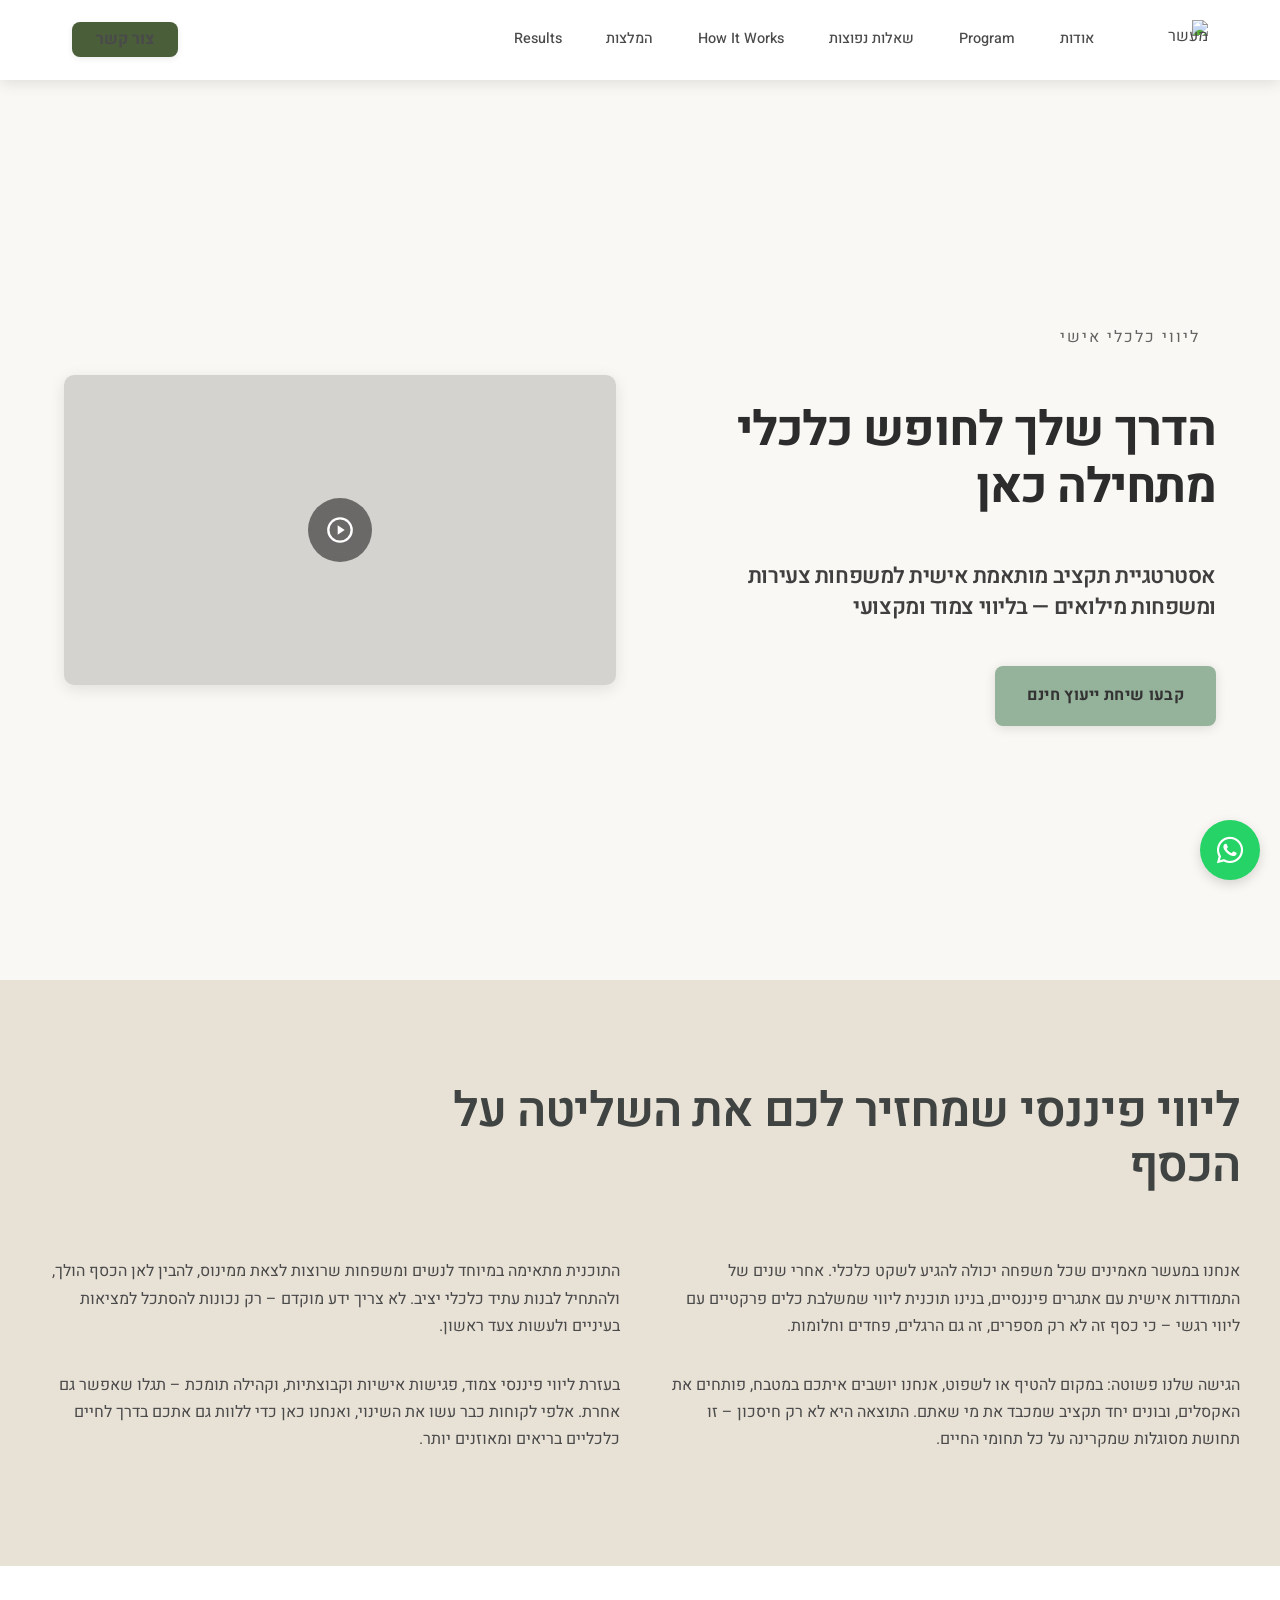
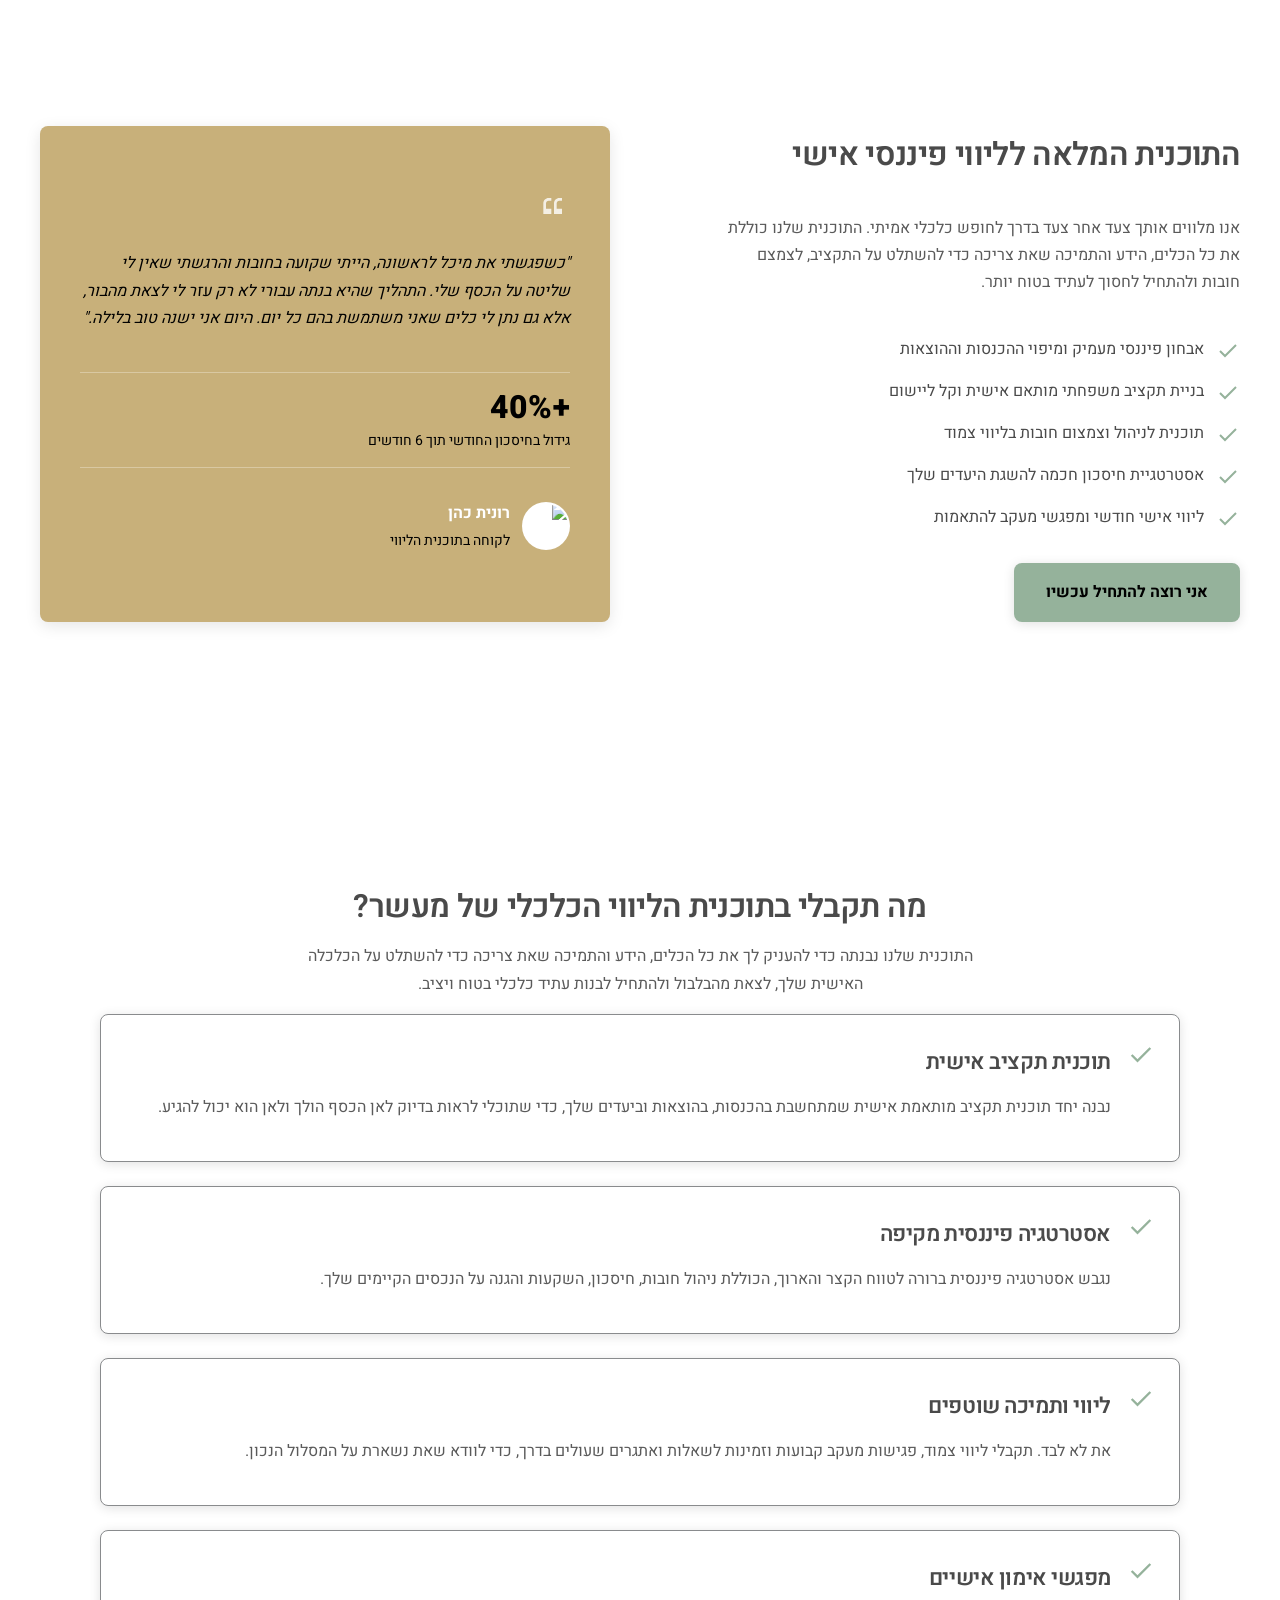
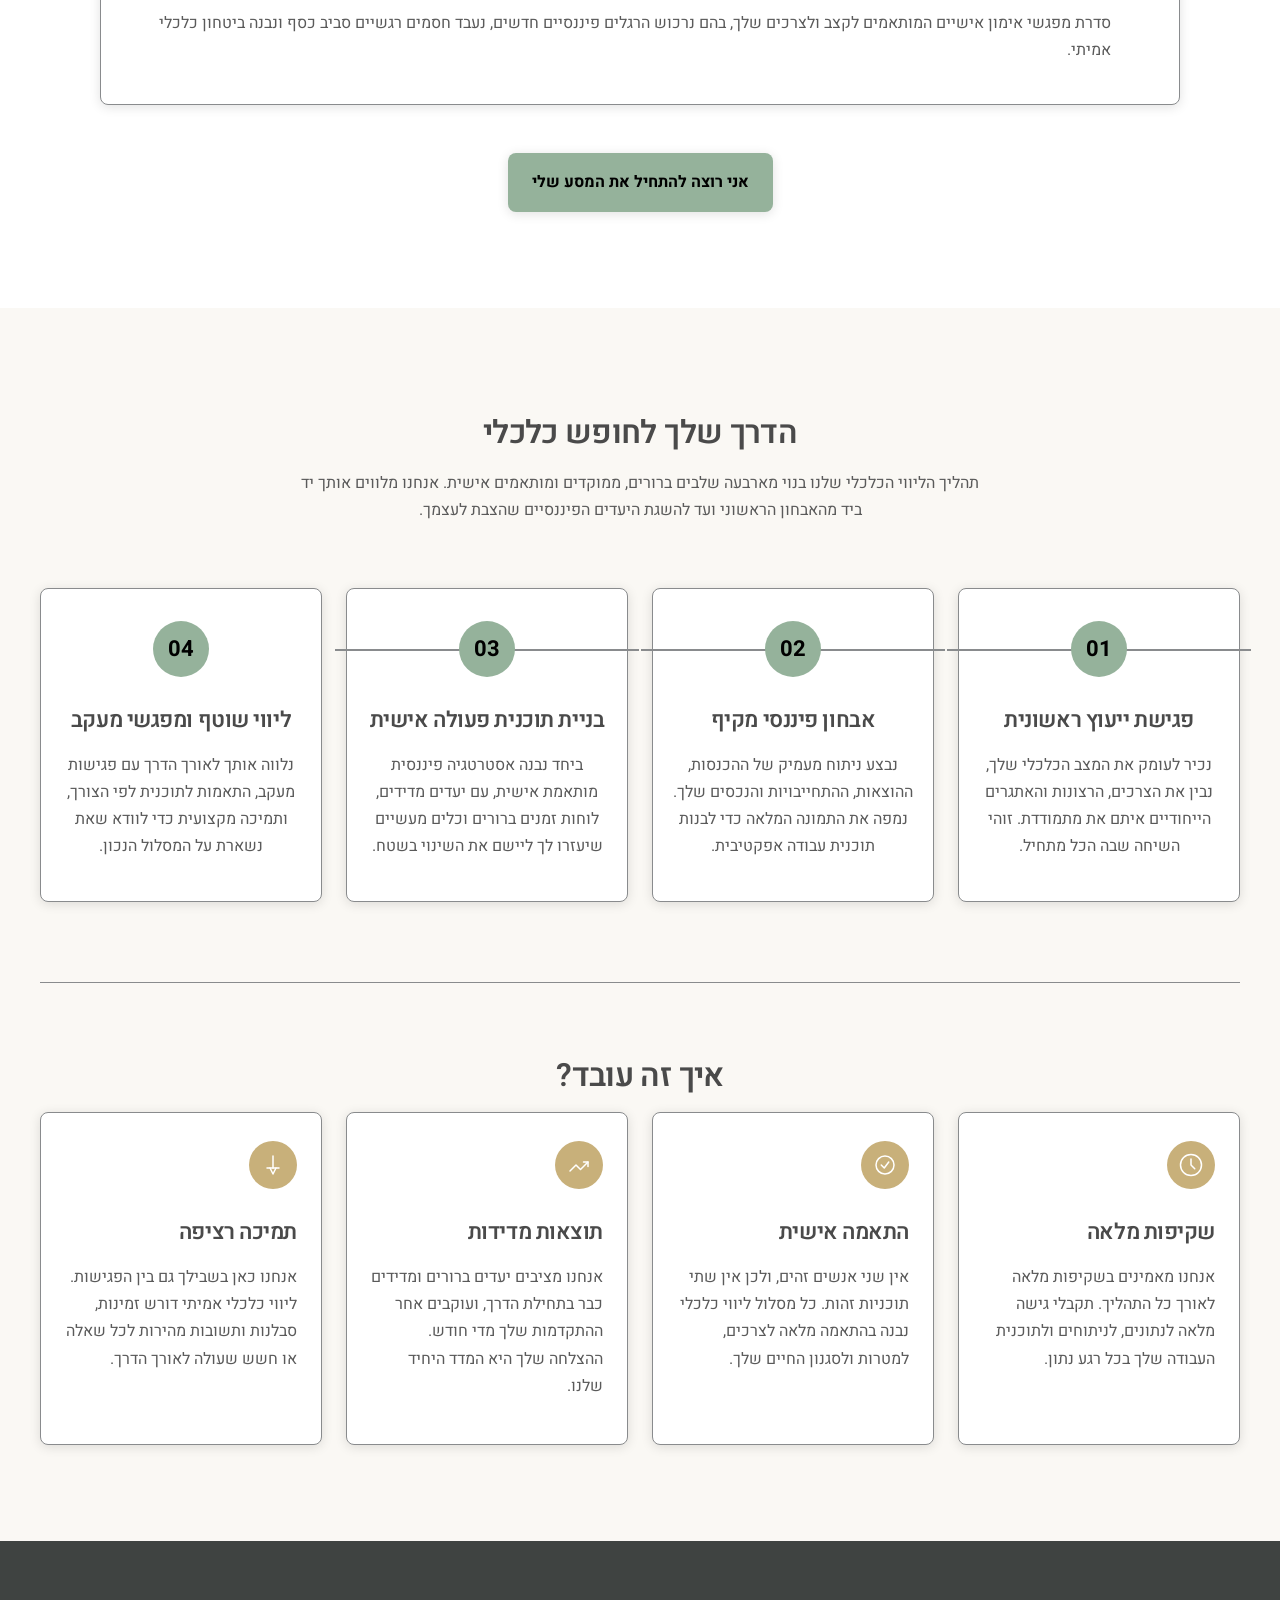
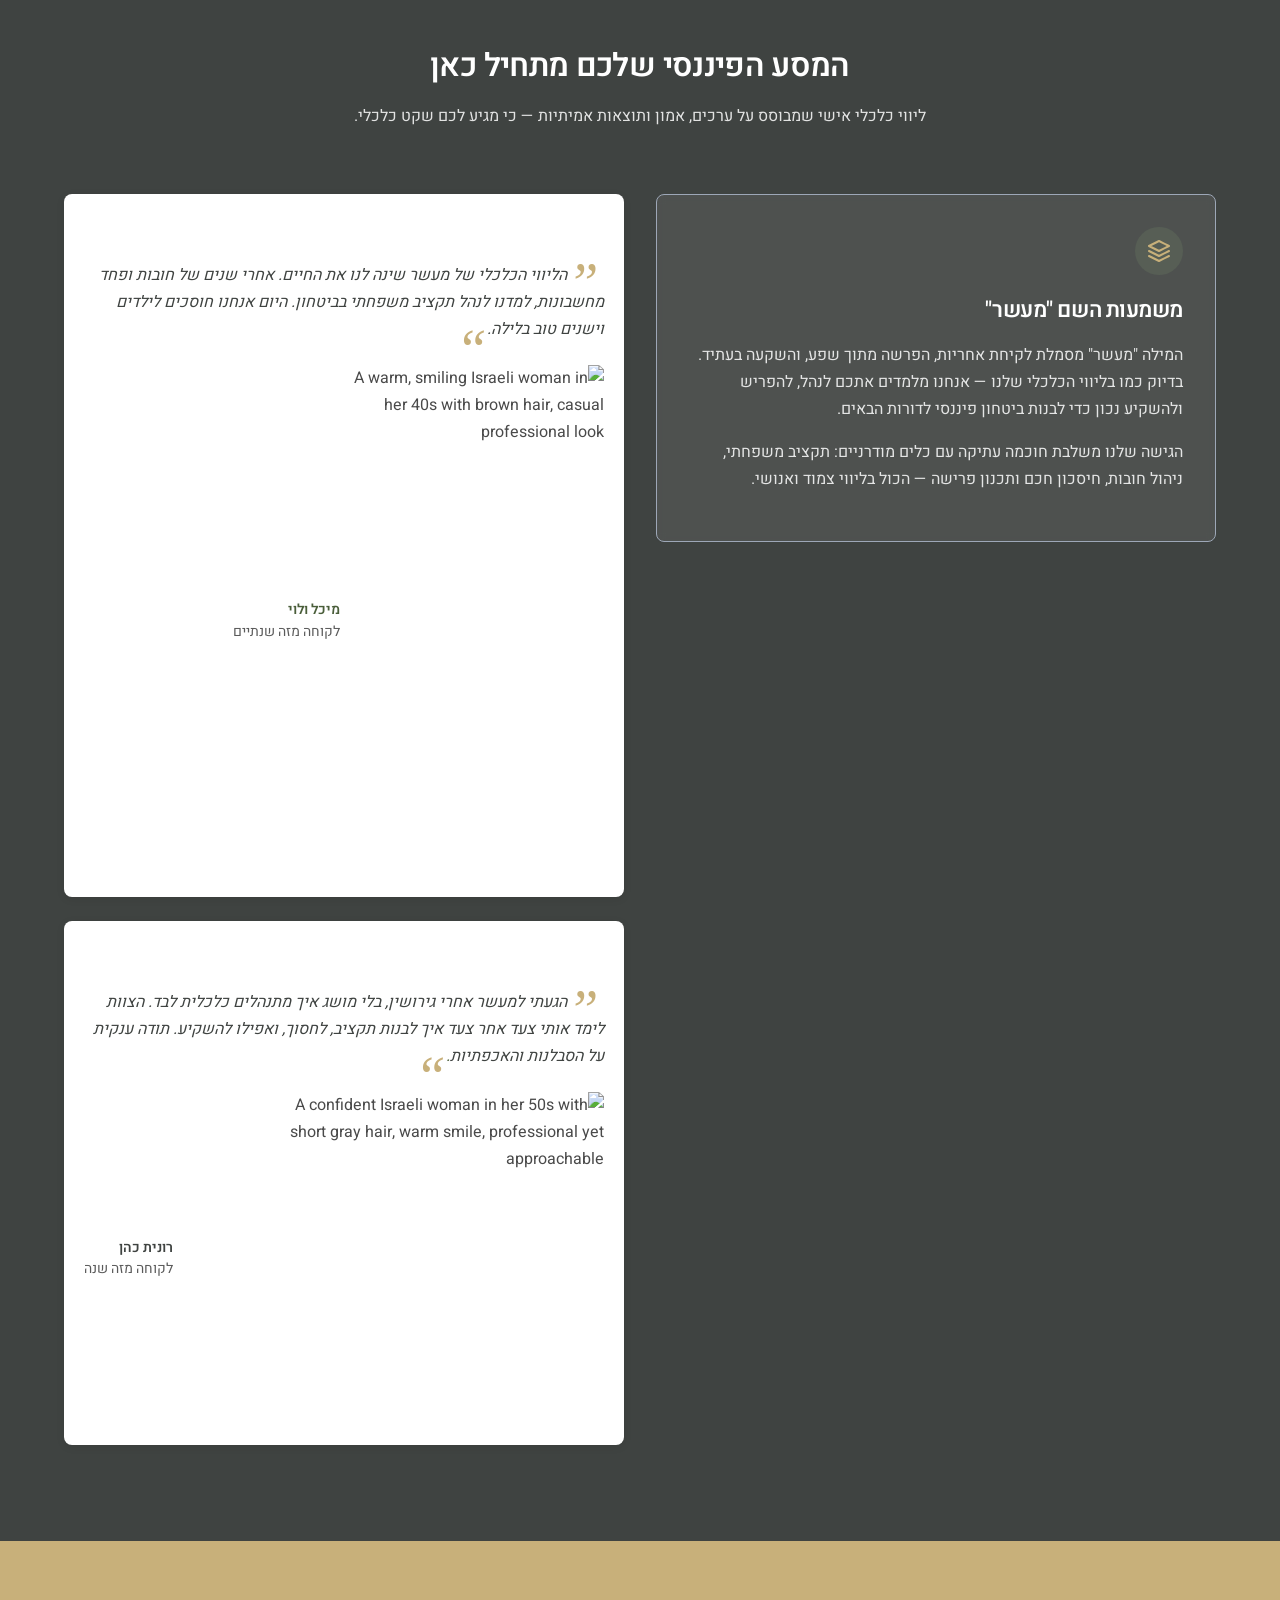
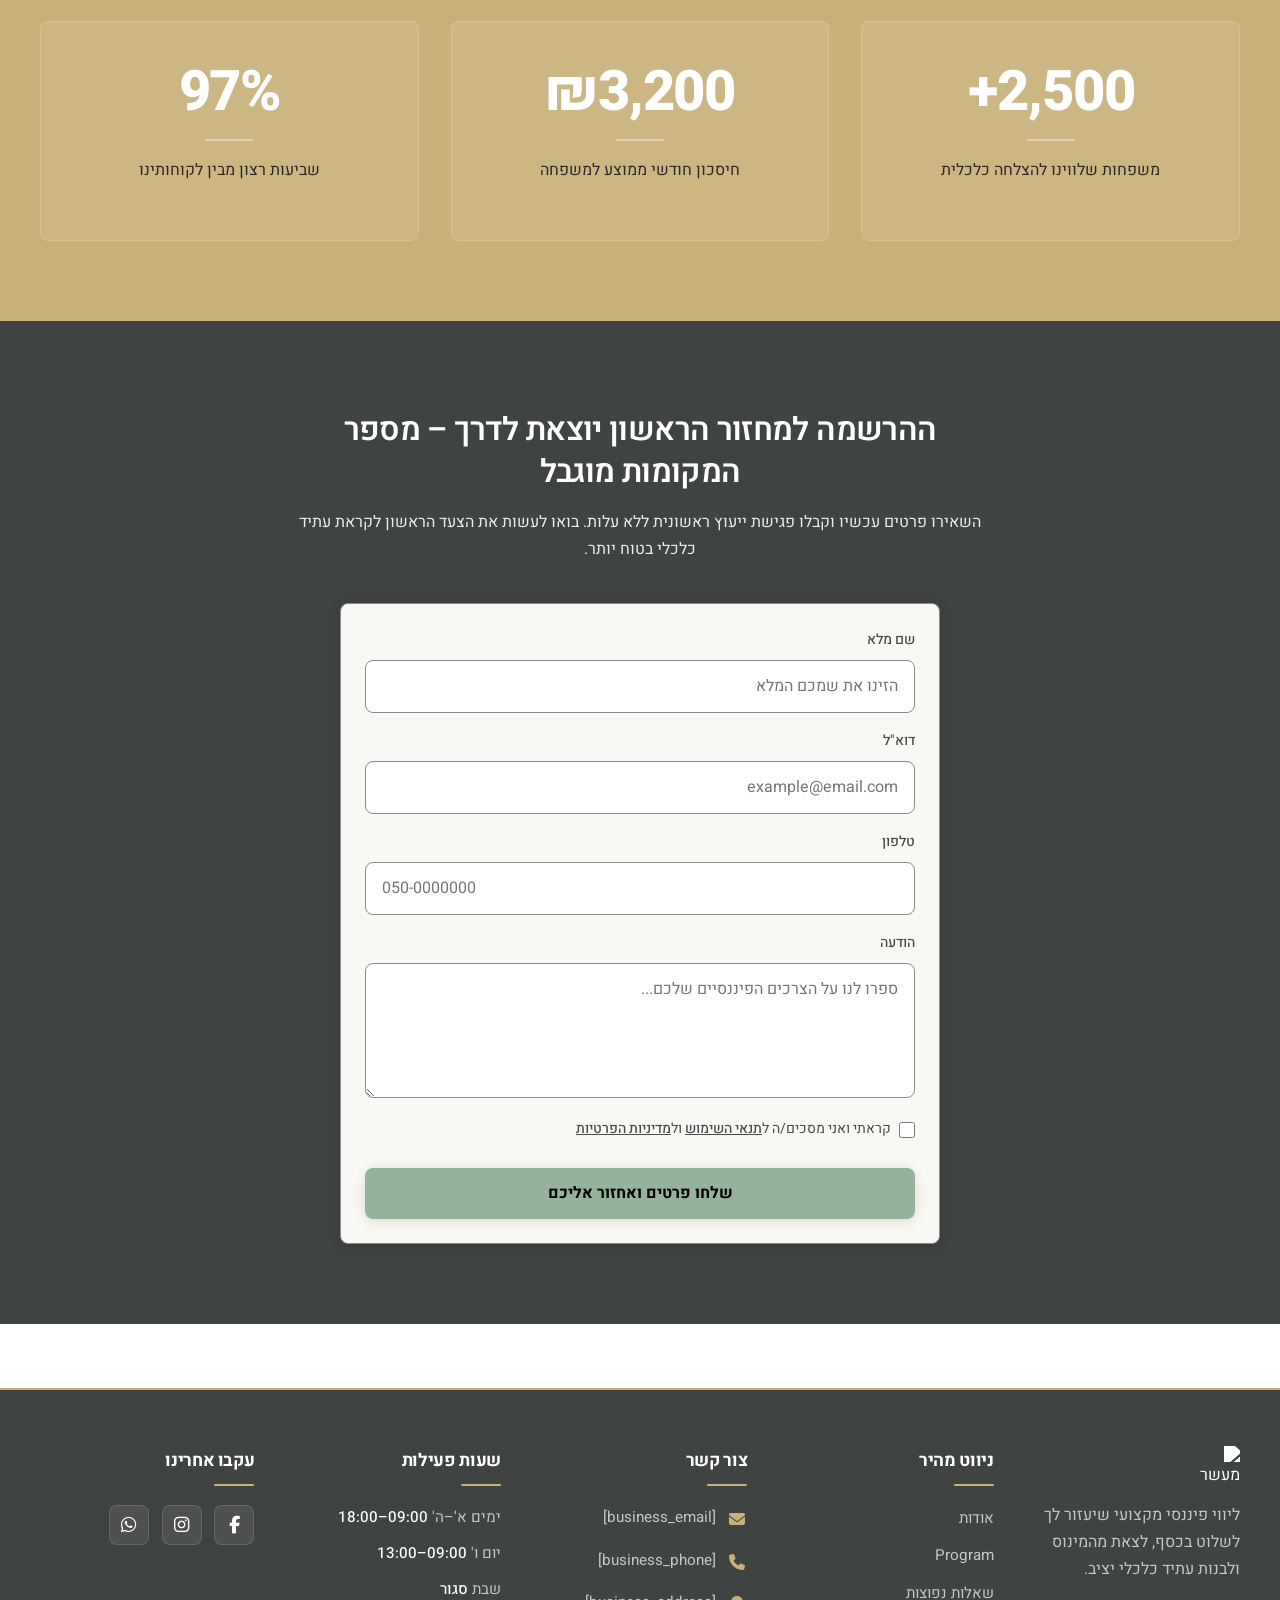
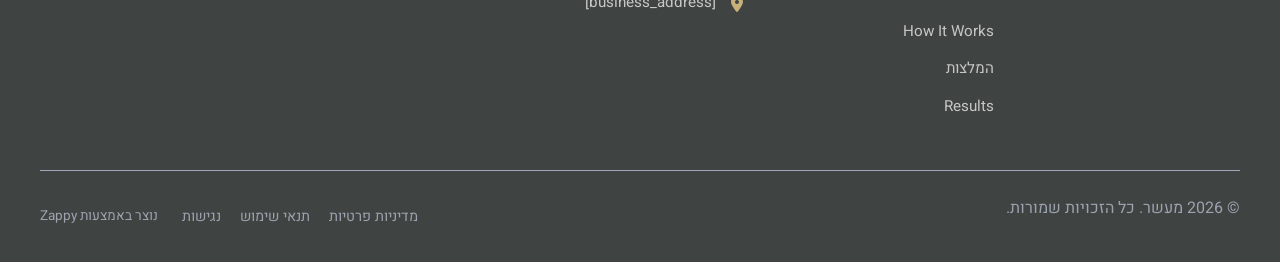
==== commit 4bb69304: "Incremental sync: 1 page(s) — update_button" ====
--- a/public/index.html
+++ b/public/index.html
@@ -1 +1 @@
-<!doctype html><html dir="rtl" lang="he"><head><meta charset="UTF-8"><meta content="width=device-width,initial-scale=1" name="viewport"><meta content="index, follow" name="robots"><title>קחי שליטה על העתיד הכלכלי שלך — מעשר</title><meta content="גלי את הכוח שבאימון פיננסי אישי עם מעשר. התוכנית החדשה שלנו מעניקה ליווי צמוד, כלים מעשיים ותמיכה מקצועית שתעזור לך לצלוח אתגרים כלכליים ולהגשים את החלומות שלך. הצטרפי עוד היום!" name="description"><meta content="אימון פיננסי, אימון פיננסי לנשים, הדרכה פיננסית, מעשר, תוכנית כלכלית אישית" name="keywords"><link href="/assets/favicon.ico" rel="icon" type="image/x-icon"><link href="/assets/favicon-16x16.png" rel="icon" type="image/png" sizes="16x16"><link href="/assets/favicon-32x32.png" rel="icon" type="image/png" sizes="32x32"><link href="/assets/favicon-48x48.png" rel="icon" type="image/png" sizes="48x48"><link href="/assets/favicon-192x192.png" rel="icon" type="image/png" sizes="192x192"><link href="/assets/favicon-512x512.png" rel="icon" type="image/png" sizes="512x512"><link href="/assets/apple-touch-icon.png" rel="apple-touch-icon"><script>!function(){"use strict";var t="8a8517ac-5637-4fa5-a5ba-101224436a86",e="https://api.zappy5.com/api/analytics/track",a=18e5,n=2592e6,o=!0,i=!0,r=!0;var s=function(){var e="zappy_visitor_"+t,a=null;try{if(a=localStorage.getItem(e)){var o=JSON.parse(a),i=Date.now();if(i-o.created<n)return o.lastSeen=i,localStorage.setItem(e,JSON.stringify(o)),o.id}}catch(t){console.warn("Zappy Analytics: LocalStorage not available")}var r="zv_"+Date.now()+"_"+Math.random().toString(36).substr(2,9);try{localStorage.setItem(e,JSON.stringify({id:r,created:Date.now(),lastSeen:Date.now()}))}catch(t){}return r}(),c=function(){var e="zappy_session_"+t,n=null;try{if(n=sessionStorage.getItem(e)){var o=JSON.parse(n),i=Date.now();if(i-o.timestamp<a)return o.timestamp=i,sessionStorage.setItem(e,JSON.stringify(o)),o.id}}catch(t){console.warn("Zappy Analytics: SessionStorage not available")}var r="zs_"+Date.now()+"_"+Math.random().toString(36).substr(2,9);try{sessionStorage.setItem(e,JSON.stringify({id:r,timestamp:Date.now()}))}catch(t){}return r}();function l(a,n){n=n||{};var o={website_id:t,event_type:a,page_path:window.location.pathname,referrer:document.referrer||"direct",visitor_id:s,session_id:c,metadata:n};if(navigator.sendBeacon){var i=new Blob([JSON.stringify(o)],{type:"application/json"});navigator.sendBeacon(e,i)}else fetch(e,{method:"POST",headers:{"Content-Type":"application/json"},body:JSON.stringify(o),keepalive:!0}).catch(function(t){console.warn("Zappy Analytics: Failed to track event",t)})}o&&l("pageview",{title:document.title,url:window.location.href}),i&&document.addEventListener("click",function(t){var e=t.target;if("BUTTON"===e.tagName||e.closest("button")){var a="BUTTON"===e.tagName?e:e.closest("button");l("click",{element:"button",text:a.textContent.trim().substring(0,100),id:a.id||null,class:a.className||null})}else if("A"===e.tagName||e.closest("a")){var n="A"===e.tagName?e:e.closest("a");l("navigation",{element:"link",text:n.textContent.trim().substring(0,100),href:n.href,external:n.hostname!==window.location.hostname})}},!0),r&&document.addEventListener("submit",function(t){var e=t.target;l("form_submit",{form_id:e.id||null,form_name:e.name||null,form_action:e.action||null,form_method:e.method||"GET"})},!0);var m=Date.now();window.addEventListener("beforeunload",function(){l("page_unload",{time_on_page:Math.floor((Date.now()-m)/1e3),page_path:window.location.pathname})}),window.zappyAnalytics={track:l,getVisitorId:function(){return s},getSessionId:function(){return c}}}()</script><script>!function(){"use strict";if(!window.zappyFireMarketingEvent){var t={begin_checkout:"checkout_started",purchase:"checkout_complete",add_to_cart:"add_to_cart",view_product:"view_product"},e={whatsapp_click:{ga4:"contact",meta:"Contact",gtm:"whatsapp_click",ecom:!1},phone_click:{ga4:"contact",meta:"Contact",gtm:"phone_click",ecom:!1},contact_form_submitted:{ga4:"generate_lead",meta:"Lead",gtm:"contact_form_submitted",ecom:!1},checkout_started:{ga4:"begin_checkout",meta:"InitiateCheckout",gtm:"begin_checkout",ecom:!0},checkout_complete:{ga4:"purchase",meta:"Purchase",gtm:"purchase",ecom:!0},product_inquiry:{ga4:"generate_lead",meta:"Lead",gtm:"product_inquiry",ecom:!1},add_to_cart:{ga4:"add_to_cart",meta:"AddToCart",gtm:"add_to_cart",ecom:!0},view_product:{ga4:"view_item",meta:"ViewContent",gtm:"view_item",ecom:!0}};window.zappyFireMarketingEvent=function(r,o,u){try{u=u||{};var p=t[r]||r,d=e[p];if(!d)return;if((o=o||{}).pagePath||o.page_path||(o.pagePath=a()),"checkout_complete"===p){var l=String(o.orderId||o.order_id||o.transaction_id||"");if(l&&function(t){if(!t)return!1;try{return"1"===sessionStorage.getItem(i(t))}catch(t){return!1}}(l))return;l&&function(t){if(t)try{sessionStorage.setItem(i(t),"1")}catch(t){}}(l)}if(!u.skipFirstParty)try{window.zappyAnalytics&&"function"==typeof window.zappyAnalytics.track&&window.zappyAnalytics.track(p,o)}catch(t){}try{if(window.dataLayer=window.dataLayer||[],d.ecom){var _=c(p,o),m={};_.transaction_id&&(m.transaction_id=_.transaction_id),null!=_.value&&(m.value=_.value),_.currency&&(m.currency=_.currency),_.items&&(m.items=_.items),window.dataLayer.push({event:d.gtm,ecommerce:m}),"checkout_complete"!==p&&"checkout_started"!==p||window.dataLayer.push({event:p,ecommerce:m})}else{var s={event:d.gtm};for(var h in o)Object.prototype.hasOwnProperty.call(o,h)&&(s[h]=o[h]);window.dataLayer.push(s)}}catch(t){}try{"function"==typeof window.gtag&&window.gtag("event",d.ga4,c(p,o))}catch(t){}try{"function"==typeof window.fbq&&window.fbq("track",d.meta,function(t,e){for(var r=n(e=e||{}),a=parseFloat(null!=e.value?e.value:null!=e.total?e.total:0)||0,c=String(e.currency||"USD").toUpperCase(),i=[],o=0,u=0;u<r.length;u++)r[u].item_id&&i.push(r[u].item_id),o+=r[u].quantity||1;if("checkout_complete"===t)return{value:a,currency:c,content_ids:i.length?i:void 0,content_type:"product",num_items:o||void 0,order_id:String(e.order_id||e.orderId||e.transaction_id||e.orderNumber||"")||void 0};if("checkout_started"===t)return{value:a,currency:c,content_ids:i.length?i:void 0,content_type:"product",num_items:o||parseInt(null!=e.itemCount?e.itemCount:0,10)||void 0};if("add_to_cart"===t){var p=String(e.productId||e.product_id||i[0]||"");return{value:a||(r[0]?r[0].price*r[0].quantity:0),currency:c,content_ids:p?[p]:i.length?i:void 0,content_type:"product",content_name:e.productName||e.product_name||r[0]&&r[0].item_name,num_items:parseInt(null!=e.quantity?e.quantity:o||1,10)||1}}if("view_product"===t){var d=String(e.productId||e.product_id||i[0]||"");return{value:a||parseFloat(null!=e.price?e.price:0)||0,currency:c,content_ids:d?[d]:i.length?i:void 0,content_type:"product",content_name:e.productName||e.product_name||r[0]&&r[0].item_name}}return"whatsapp_click"===t||"phone_click"===t?{content_name:"whatsapp_click"===t?"WhatsApp":"Phone",content_category:"contact"}:"contact_form_submitted"===t||"product_inquiry"===t?{content_name:"product_inquiry"===t?"Product inquiry":"Contact form",content_category:e.productName||e.product_name||void 0}:e}(p,o))}catch(t){}}catch(t){}};var r=Object.create(null);document.addEventListener("click",function(t){try{var e=t.target;if(!e)return;var r=u(e,".whatsapp-float, a.whatsapp-float, [data-zappy-whatsapp]"),n=function(t){for(var e=t;e&&e!==document;){if("A"===e.tagName)return e;e=e.parentElement}return null}(e),c=n&&n.href||"";if(r||n&&function(t){if(!t)return!1;var e=String(t).toLowerCase();return-1!==e.indexOf("wa.me/")||-1!==e.indexOf("api.whatsapp.com")||-1!==e.indexOf("whatsapp.com/send")||0===e.indexOf("whatsapp:")}(c)){if(!o("wa:"+c)){var i=r?"float":"link";window.zappyFireMarketingEvent("whatsapp_click",{source:i,href:c||null,pagePath:a()})}return}var p=u(e,".phone-header-btn, .nav-phone-btn, .call-btn, [data-zappy-phone]"),d="";if(n&&n.href&&0===String(n.href).toLowerCase().indexOf("tel:")?d=n.href:p&&p.href&&0===String(p.href).toLowerCase().indexOf("tel:")&&(d=p.href),p||d){var l="";return d&&(l=String(d).replace(/^tel:/i,"").trim()),void(o("tel:"+(l||p&&p.id||"btn"))||window.zappyFireMarketingEvent("phone_click",{source:p?"button":"link",phone:l||null,href:d||null,pagePath:a()}))}}catch(t){}},!0)}function a(){try{if(window.ZAPPY_CONFIG&&window.ZAPPY_CONFIG.currentPagePath)return window.ZAPPY_CONFIG.currentPagePath}catch(t){}try{return window.location.pathname||"/"}catch(t){return"/"}}function n(t){var e=(t=t||{}).items||t.cartItems||t.cart_items||t.lineItems||[];Array.isArray(e)||(e=[]);for(var r=[],a=0;a<e.length;a++){var n=e[a];if(n&&"object"==typeof n){var c=String(n.item_id||n.productId||n.product_id||n.id||"").trim(),i=String(n.item_name||n.productName||n.product_name||n.name||"").trim(),o=parseFloat(null!=n.price?n.price:null!=n.unitPrice?n.unitPrice:0)||0,u=Math.max(1,parseInt(null!=n.quantity?n.quantity:null!=n.qty?n.qty:1,10)||1);(c||i)&&r.push({item_id:c||i,item_name:i||c,price:o,quantity:u})}}return r}function c(t,e){var r=n(e=e||{}),c=parseFloat(null!=e.value?e.value:null!=e.total?e.total:0)||0,i=String(e.currency||"USD").toUpperCase();if("checkout_complete"===t)return{transaction_id:String(e.transaction_id||e.orderId||e.order_id||e.orderNumber||"")||void 0,value:c,currency:i,items:r};if("checkout_started"===t)return{value:c,currency:i,items:r};if("add_to_cart"===t){var o=r.length?r:[{item_id:String(e.productId||e.product_id||""),item_name:String(e.productName||e.product_name||""),price:parseFloat(null!=e.value?e.value:null!=e.price?e.price:0)||0,quantity:parseInt(null!=e.quantity?e.quantity:1,10)||1}].filter(function(t){return t.item_id||t.item_name});return{value:c||(o[0]?o[0].price*o[0].quantity:0),currency:i,items:o}}if("view_product"===t){var u=r.length?r:[{item_id:String(e.productId||e.product_id||""),item_name:String(e.productName||e.product_name||""),price:parseFloat(null!=e.price?e.price:null!=e.value?e.value:0)||0,quantity:1}].filter(function(t){return t.item_id||t.item_name});return{currency:i,value:c||(u[0]?u[0].price:0),items:u}}return"whatsapp_click"===t||"phone_click"===t?{method:"whatsapp_click"===t?"whatsapp":"phone",page_path:e.pagePath||a()}:"contact_form_submitted"===t||"product_inquiry"===t?{page_path:e.pagePath||a()}:e}function i(t){return"zappy_purchase_fired_"+String(t||"")}function o(t){var e=Date.now();return!!(r[t]&&e-r[t]<800)||(r[t]=e,!1)}function u(t,e){return t&&t.closest?t.closest(e):null}}()</script><meta content="קחי שליטה על העתיד הכלכלי שלך — מעשר" property="og:title"><meta content="גלי את הכוח שבאימון פיננסי אישי עם מעשר. התוכנית החדשה שלנו מעניקה ליווי צמוד, כלים מעשיים ותמיכה מקצועית שתעזור לך לצלוח אתגרים כלכליים ולהגשים את החלומות שלך. הצטרפי עוד היום!" property="og:description"><meta content="summary_large_image" name="twitter:card"><meta content="קחי שליטה על העתיד הכלכלי שלך — מעשר" name="twitter:title"><meta content="גלי את הכוח שבאימון פיננסי אישי עם מעשר. התוכנית החדשה שלנו מעניקה ליווי צמוד, כלים מעשיים ותמיכה מקצועית שתעזור לך לצלוח אתגרים כלכליים ולהגשים את החלומות שלך. הצטרפי עוד היום!" name="twitter:description"><meta content="website" property="og:type"><meta content="he_IL" property="og:locale"><link href="https://fonts.googleapis.com/css2?family=Heebo:wght@400;500;600;700&amp;display=swap" rel="stylesheet"><link href="https://fonts.googleapis.com" rel="preconnect"><link href="https://fonts.gstatic.com" rel="preconnect" crossorigin=""><style>.skip-link{position:absolute;top:0;left:0;transform:translateY(-200%);padding:12px 18px;background:var(--bg-dark,#1a1a1a);color:var(--text-light,#fff);font-weight:600;border-radius:0 0 8px 0;z-index:10000}.skip-link:focus{transform:none;outline:2px solid var(--ring,#fff);outline-offset:2px}:focus-visible{outline:2px solid var(--ring,currentColor);outline-offset:3px}</style><link href="/assets/favicon.ico" rel="icon" type="image/x-icon"><link href="/assets/favicon-16x16.png" rel="icon" type="image/png" sizes="16x16"><link href="/assets/favicon-32x32.png" rel="icon" type="image/png" sizes="32x32"><link href="/assets/favicon-48x48.png" rel="icon" type="image/png" sizes="48x48"><link href="/assets/favicon-192x192.png" rel="icon" type="image/png" sizes="192x192"><link href="/assets/favicon-512x512.png" rel="icon" type="image/png" sizes="512x512"><link href="/assets/apple-touch-icon.png" rel="apple-touch-icon"><link href="https://cdn.jsdelivr.net/npm/vanilla-cookieconsent@3/dist/cookieconsent.css" rel="stylesheet"><style id="zappy-critical-above-fold-css">html{box-sizing:border-box;-webkit-text-size-adjust:100%}*,::after,::before{box-sizing:inherit}body{margin:0;min-width:320px;overflow-x:clip}img,svg,video{max-width:100%;height:auto}main{display:block}.container{width:min(100% - 32px,1200px);margin-inline:auto}.navbar,header .navbar,header[role=banner],nav.navbar{position:relative;z-index:1000;width:100%}.nav-container,.navbar .container{display:flex;align-items:center;justify-content:space-between;min-height:64px}.logo,.logo-link img{display:block;width:35px;height:35px;object-fit:contain}#navMenu,.nav-menu{list-style:none;margin:0;padding:0}#navMenu a,.nav-menu a,.navbar .nav-links a,.navbar a{color:inherit;text-decoration:none}#navMenu .sub-menu,.nav-menu .sub-menu,.navbar .sub-menu{display:none}.fa,.fa-brands,.fa-regular,.fa-solid,.fab,.far,.fas{display:inline-block;min-width:1em;text-align:center}html:not(#zappy-noop) .navbar:has(.nav-ecommerce-icons)>.phone-header-btn,html:not(#zappy-noop)[data-zappy-site-type=ecommerce] .phone-header-btn{display:none!important;visibility:hidden!important;width:0!important;height:0!important;pointer-events:none!important}.zappy-preview-empty-store-cta{display:none!important;visibility:hidden!important;height:0!important;max-height:0!important;overflow:hidden!important;margin:0!important;padding:0!important;border:0!important;box-shadow:none!important}.zappy-catalog-menu{background:var(--surface-color,var(--surface,linear-gradient(135deg,#f8f9fa 0,#fff 100%)));border-bottom:1px solid var(--border-color,#e5e7eb);padding:0;position:sticky;top:0;z-index:90}.zappy-catalog-menu.rtl,.zappy-catalog-menu[dir=rtl]{direction:rtl}.zappy-catalog-menu.ltr,.zappy-catalog-menu[dir=ltr]{direction:ltr}.catalog-menu-container{max-width:1440px;margin:0 auto;display:flex;align-items:center;gap:8px;padding:10px 24px;overflow:visible}.catalog-menu-categories,.catalog-menu-list{display:flex;align-items:center;gap:4px;flex-wrap:wrap;margin:0;padding:0;list-style:none}.catalog-menu-item{display:inline-flex;align-items:center;padding:8px 16px;font-size:14px;font-weight:500;color:var(--text-color,var(--text,#374151));text-decoration:none;border-radius:20px;white-space:nowrap}.catalog-menu-all{background:var(--primary-color,var(--primary,#111));color:var(--text-light,#fff)!important}.catalog-menu-parent{position:relative;display:inline-flex;align-items:center}.catalog-menu-trigger{display:inline-flex;align-items:center;gap:6px}.catalog-menu-chevron{flex-shrink:0}.catalog-menu-parent>.sub-menu{display:none!important;visibility:hidden!important;opacity:0!important;pointer-events:none!important}.hero-section,.index-hero-section,section[class*=hero]{position:relative;overflow:hidden}.hero-section,.index-hero-section{min-height:560px}section[data-hero-type*=fullscreen]{min-height:100vh}.hero-bg-image,.hero-bg-wrapper,section[class*=hero] [class*=hero-bg]{position:absolute;inset:0;width:100%;height:100%}.hero-bg-image img,.hero-bg-wrapper img,section[class*=hero] [data-hero-bg],section[class*=hero] img[data-hero-background=true]{width:100%!important;height:100%!important;object-fit:cover!important;display:block}.hero-content,section[class*=hero] .container{position:relative;z-index:2}@media(max-width:768px){:root{--header-height:72px;--total-header-height:72px;--zappy-mobile-menu-top:72px}html[data-zappy-site-type=ecommerce] body{padding-top:var(--total-header-height,72px)}html[data-zappy-site-type=ecommerce] body>.navbar:not(.zappy-catalog-menu),html[data-zappy-site-type=ecommerce] body>nav.navbar{position:fixed!important;top:0;left:0;right:0;z-index:100000;width:100%;margin-bottom:0}.zappy-catalog-menu{position:fixed;top:var(--header-height,72px);left:0;right:0;z-index:99999}.nav-container,.navbar .container{min-height:60px}#navMenu,.nav-menu{max-width:100vw;overflow-x:hidden}.hero-section,.index-hero-section,section[class*=hero],section[data-hero-type*=fullscreen]{min-height:100svh}.hero-bg-image,.hero-bg-wrapper,.hero-scrim{min-height:100svh}}:root{--zappy-header-stack-height:calc(var(--zappy-announcement-height, 40px) + var(--header-height, 72px))}body:has(.zappy-announcement-bar) .navbar:not(.zappy-catalog-menu):not(.mobile-search-panel),body:has(.zappy-announcement-bar) header.navbar,body:has(.zappy-announcement-bar) nav.navbar:not(.zappy-catalog-menu){top:var(--zappy-announcement-height,40px)!important}body:has(.zappy-announcement-bar) .index-hero-section,body:has(.zappy-announcement-bar) main>section[class*=hero]:first-of-type,body:has(.zappy-announcement-bar) section[data-hero-type^=fullscreen]{margin-top:calc(-1 * var(--zappy-header-stack-height))!important;padding-top:calc(var(--zappy-header-stack-height))!important}[data-zappy-content-align]{display:flex!important;flex-direction:column!important}[data-zappy-content-align^=top-]{justify-content:flex-start!important}[data-zappy-content-align^=center-],[data-zappy-content-align^=lower-],[data-zappy-content-align^=upper-]{justify-content:center!important}[data-zappy-content-align^=bottom-]{justify-content:flex-end!important}[data-zappy-content-align$="-left"],[data-zappy-content-align$="-mid-left"]{align-items:flex-start!important;text-align:start!important}[data-zappy-content-align$="-center"]{align-items:center!important;text-align:center!important}[data-zappy-content-align$="-mid-right"],[data-zappy-content-align$="-right"]{align-items:flex-end!important;text-align:end!important}[data-zappy-content-align] [data-zappy-align-target]{margin-left:auto;margin-right:auto}[data-zappy-content-align$="-center"] [data-zappy-align-target],[data-zappy-content-align$="-center"] [data-zappy-align-target]>*{text-align:center!important}</style><link href="/styles.css" rel="stylesheet"><script>window.ZAPPY_WEBSITE_ID="8a8517ac-5637-4fa5-a5ba-101224436a86",window.ZAPPY_API_BASE="https://api.zappy5.com"</script><style id="zappy-dropdown-submenu-styles">#navMenu li:has(.sub-menu),.nav-menu li:has(.sub-menu),.navbar li:has(.sub-menu),nav li:has(.sub-menu){position:relative}#navMenu .sub-menu,.nav-menu .sub-menu,.navbar .sub-menu,nav .sub-menu{display:block!important;position:absolute!important;top:100%;left:0;min-width:220px;border-radius:8px;box-shadow:0 8px 25px rgba(0,0,0,.15);padding:8px 0;opacity:0;visibility:hidden;transform:translateY(10px);transition:all .3s ease;z-index:1000;list-style:none;pointer-events:none}#navMenu li:hover>.sub-menu,.nav-menu li:hover>.sub-menu,.navbar li:hover>.sub-menu,nav li:hover>.sub-menu{opacity:1!important;visibility:visible!important;transform:translateY(0)!important;pointer-events:auto!important}.sub-menu li{list-style:none;margin:0;padding:0}.sub-menu a{display:block!important;padding:10px 16px!important;color:var(--text-dark,#333)!important;font-weight:500;text-decoration:none;white-space:nowrap;transition:background-color .2s}.sub-menu .zappy-nav-child>a{padding-left:28px!important;font-size:.9em!important;opacity:.85!important}[dir=rtl] .sub-menu .zappy-nav-child>a,html[lang=ar] .sub-menu .zappy-nav-child>a,html[lang=he] .sub-menu .zappy-nav-child>a{padding-left:10px!important;padding-right:28px!important}.sub-menu .zappy-nav-parent>a{font-weight:600!important}.sub-menu a:hover{background-color:#f5f5f5}[dir=rtl] .nav-menu .sub-menu,[dir=rtl] .navbar .sub-menu,[dir=rtl] nav .sub-menu,html[lang=ar] .nav-menu .sub-menu,html[lang=ar] .navbar .sub-menu,html[lang=ar] nav .sub-menu,html[lang=he] .nav-menu .sub-menu,html[lang=he] .navbar .sub-menu,html[lang=he] nav .sub-menu{left:auto!important;right:0!important}.sub-menu:empty,.sub-menu:not(:has(li)):not(:has(> a)),.sub-menu:not(:has(li:not(.zappy-hidden-menu-item))):not(:has(> a)){display:none!important;opacity:0!important;visibility:hidden!important;pointer-events:none!important}li:has(.menu-group-title):hover>.sub-menu{opacity:1!important;visibility:visible!important;transform:translateY(0)!important;pointer-events:auto!important}#navMenu>li>.menu-group-title,.nav-menu>li>.menu-group-title{display:inline-block;padding:.5rem 1rem;cursor:default;user-select:none}@media (max-width:768px){#navMenu .sub-menu,.nav-menu .sub-menu,.navbar .sub-menu,nav .sub-menu{position:static!important;transform:none!important;box-shadow:none!important;background:0 0!important;max-height:0;overflow:hidden;opacity:0;visibility:hidden;transition:max-height .3s ease,opacity .3s ease;padding:0!important;border-radius:0!important}#navMenu .sub-menu.mobile-expanded,.nav-menu .sub-menu.mobile-expanded,.navbar .sub-menu.mobile-expanded{max-height:none!important;overflow-y:visible!important;opacity:1!important;visibility:visible!important;padding:8px 0 8px 16px!important}[dir=rtl] .sub-menu.mobile-expanded,html[lang=he] .sub-menu.mobile-expanded{padding:8px 16px 8px 0!important}#navMenu li:hover>.sub-menu,.nav-menu li:hover>.sub-menu,.navbar li:hover>.sub-menu,nav li:hover>.sub-menu{opacity:0;visibility:hidden;pointer-events:none}#navMenu li>.sub-menu.mobile-expanded,.nav-menu li>.sub-menu.mobile-expanded,.navbar li>.sub-menu.mobile-expanded,nav li>.sub-menu.mobile-expanded{opacity:1!important;visibility:visible!important;pointer-events:auto!important}#navMenu li:has(.sub-menu),.nav-menu li:has(.sub-menu),.navbar li:has(.sub-menu),nav li:has(.sub-menu){display:flex!important;flex-wrap:wrap!important;align-items:center!important;position:relative!important;min-height:44px!important}#navMenu li:has(.sub-menu)>a,.nav-menu li:has(.sub-menu)>a,.navbar li:has(.sub-menu)>a,nav li:has(.sub-menu)>a{flex:1!important;min-width:0!important}#navMenu li:has(.sub-menu)>.menu-group-title,.nav-menu li:has(.sub-menu)>.menu-group-title,.navbar li:has(.sub-menu)>.menu-group-title,nav li:has(.sub-menu)>.menu-group-title{flex:1!important;min-width:0!important;display:flex!important;align-items:center!important;padding:12px 16px!important;min-height:44px!important;line-height:1.4!important;font-weight:600!important;box-sizing:border-box!important}#navMenu li:has(.sub-menu)>.sub-menu,.nav-menu li:has(.sub-menu)>.sub-menu,.navbar li:has(.sub-menu)>.sub-menu,nav li:has(.sub-menu)>.sub-menu{flex-basis:100%!important;width:100%!important}#navMenu li:has(.sub-menu)>a [class*=arrow],#navMenu li:has(.sub-menu)>a [class*=chevron],.nav-menu li:has(.sub-menu)>a .fa-angle-down,.nav-menu li:has(.sub-menu)>a .fa-chevron-down,.nav-menu li:has(.sub-menu)>a [class*=arrow],.nav-menu li:has(.sub-menu)>a [class*=chevron],nav li:has(.sub-menu)>a [class*=arrow],nav li:has(.sub-menu)>a [class*=chevron]{display:none!important;visibility:hidden!important}.mobile-submenu-toggle{display:flex!important;align-items:center!important;justify-content:center!important;width:44px!important;height:auto!important;background:0 0!important;border:none!important;cursor:pointer!important;color:var(--text-light)!important;position:static!important;flex-shrink:0!important;align-self:stretch!important;z-index:2!important;padding:0!important;margin:0!important}.mobile-submenu-toggle::after{content:''!important;width:0!important;height:0!important;border-left:6px solid transparent!important;border-right:6px solid transparent!important;border-top:7px solid currentColor!important;transition:transform .3s ease!important}.mobile-submenu-toggle.expanded::after{transform:rotate(180deg)!important}.sub-menu a{padding:10px 0!important;display:block!important;color:var(--text-light)!important;white-space:normal!important}.sub-menu .zappy-nav-child>a{padding-left:28px!important;font-size:.9em!important;opacity:.85!important}[dir=rtl] .sub-menu .zappy-nav-child>a,html[lang=ar] .sub-menu .zappy-nav-child>a,html[lang=he] .sub-menu .zappy-nav-child>a{padding-left:0!important;padding-right:28px!important}.sub-menu .zappy-nav-parent>a{font-weight:600!important}#navMenu.active,.nav-menu.active{max-width:100vw!important;overflow-x:hidden!important;box-sizing:border-box!important}.navbar .sub-menu li a,.zappy-products-dropdown .sub-menu a,nav.navbar .sub-menu li a{color:var(--text-light)!important}}@media (min-width:769px){.mobile-submenu-toggle{display:none!important}}</style><style id="zappy-widget-visibility">html[dir=rtl] .whatsapp-float{right:20px!important;left:auto!important}html:not([dir]) .whatsapp-float,html[dir=ltr] .whatsapp-float{left:20px!important;right:auto!important}html[dir=rtl] #mic-access-tool-general-button,html[dir=rtl] #mic-init-access-tool #mic-access-tool-general-button,html[dir=rtl] #mic-init-access-tool .mic-access-tool-general-button,html[dir=rtl] ._access-icon,html[dir=rtl] .mic-access-tool-general-button{left:20px!important;right:auto!important}html:not([dir]) #mic-access-tool-general-button,html:not([dir]) #mic-init-access-tool #mic-access-tool-general-button,html:not([dir]) #mic-init-access-tool .mic-access-tool-general-button,html:not([dir]) ._access-icon,html:not([dir]) .mic-access-tool-general-button,html[dir=ltr] #mic-access-tool-general-button,html[dir=ltr] #mic-init-access-tool #mic-access-tool-general-button,html[dir=ltr] #mic-init-access-tool .mic-access-tool-general-button,html[dir=ltr] ._access-icon,html[dir=ltr] .mic-access-tool-general-button{right:20px!important;left:auto!important}@media (max-width:768px){.whatsapp-float{display:flex!important}}@media (min-width:769px){.whatsapp-float{display:flex!important}}@media (max-width:768px){#mic-access-tool-general-button,#mic-init-access-tool #mic-access-tool-general-button,#mic-init-access-tool .mic-access-tool-general-button,._access-icon,.mic-access-tool-general-button{display:flex!important;visibility:visible!important;opacity:1!important;pointer-events:auto!important}#mic-access-tool-box.opened-mic-access-tool,#mic-init-access-tool #mic-access-tool-box.opened-mic-access-tool,.mic-access-tool-box.opened-mic-access-tool{visibility:visible!important;opacity:1!important;pointer-events:auto!important}}@media (min-width:769px){#mic-access-tool-general-button,#mic-init-access-tool #mic-access-tool-general-button,#mic-init-access-tool .mic-access-tool-general-button,._access-icon,.mic-access-tool-general-button{display:flex!important;visibility:visible!important;opacity:1!important;pointer-events:auto!important}#mic-access-tool-box.opened-mic-access-tool,#mic-init-access-tool #mic-access-tool-box.opened-mic-access-tool,.mic-access-tool-box.opened-mic-access-tool{visibility:visible!important;opacity:1!important;pointer-events:auto!important}}</style></head><body><a href="#main" class="skip-link">דלג לתוכן הראשי</a><nav class="navbar" dir="rtl" style="margin-bottom:0px;position:fixed !important;left:0px !important;right:0px !important;z-index:100000 !important"><button class="mobile-toggle" aria-label="Menu" data-element-id="btn-1784815349243-z6jqbymu4" data-element-type="button" data-native-element="true" id="mobileToggle"><svg fill="none" viewBox="0 0 24 24" height="24" width="24" style="width:24px !important;height:24px !important;display:block !important" class="hamburger-icon"><path d="M3 12h18M3 6h18M3 18h18" stroke="currentColor" stroke-width="2" stroke-linecap="round"></path></svg> <svg fill="none" viewBox="0 0 24 24" height="24" width="24" style="width:24px !important;height:24px !important;display:none !important" class="close-icon"><path d="M18 6L6 18M6 6l12 12" stroke="currentColor" stroke-width="2" stroke-linecap="round"></path></svg></button> <button class="phone-header-btn" aria-label="Call" data-element-id="btn-1784815349243-rczczx4d2" data-element-type="button" data-native-element="true" data-phone="[business_phone]"><svg fill="currentColor" viewBox="0 0 24 24" height="24" width="24" style="width:24px;height:24px"><path d="M22 16.92v3a2 2 0 0 1-2.18 2 19.79 19.79 0 0 1-8.63-3.07 19.5 19.5 0 0 1-6-6 19.79 19.79 0 0 1-3.07-8.67A2 2 0 0 1 4.11 2h3a2 2 0 0 1 2 1.72 12.84 12.84 0 0 0 .7 2.81 2 2 0 0 1-.45 2.11L8.09 9.91a16 16 0 0 0 6 6l1.27-1.27a2 2 0 0 1 2.11-.45 12.84 12.84 0 0 0 2.81.7A2 2 0 0 1 22 16.92z"></path></svg></button><div class="nav-container"><div class="nav-right-group"><div class="nav-brand"><a href="/" class="logo-link" style="color:rgb(44, 44, 44) !important"><img alt="מעשר" decoding="async" height="35" src="/assets/site-image-image-1.webp" width="35" class="logo" data-image-type="logo"></a></div><ul class="nav-menu" id="navMenu"><li><a href="#about">אודות</a></li><li><a href="#services">Program</a></li><li><a href="#faq">שאלות נפוצות</a></li><li><a href="#process">How It Works</a></li><li><a href="#testimonials">המלצות</a></li><li><a href="#stats">Results</a></li></ul></div><div class="nav-cta-container"><li class="nav-cta-item"><a href="#final-cta" class="nav-cta-btn">צור קשר</a></li></div></div></nav><script>window.addEventListener("load",function(){const e=document.querySelector(".navbar, nav, header");if(!e)return void console.log("[Navbar] Navbar element not found");let t=document.getElementById("mobileToggle")||document.querySelector(".mobile-toggle")||document.querySelector(".hamburger")||document.querySelector(".hamburger-menu")||document.querySelector(".menu-toggle")||document.querySelector(".burger-menu")||document.querySelector('[aria-label="Menu"]')||document.querySelector('[aria-label="תפריט"]');const o=document.querySelector(".phone-header-btn"),n=window.getComputedStyle(e);let r=n.backgroundColor;if(console.log("[Navbar] Initial navbar background:",r),"transparent"===r||"rgba(0, 0, 0, 0)"===r||r.startsWith("rgba")&&r.includes(", 0)")){const e=n.backgroundImage;if(e&&"none"!==e)console.log("[Navbar] Navbar has background image/gradient, using dark text"),r="rgb(240, 240, 240)";else{const e=window.getComputedStyle(document.body).backgroundColor;console.log("[Navbar] Navbar transparent, using body background:",e),r=e}}const a=r.match(/\d+/g);if(a&&a.length>=3){const e=(.299*parseInt(a[0])+.587*parseInt(a[1])+.114*parseInt(a[2]))/255;console.log("[Navbar] Mobile button colors preserved from Claude CSS (luminance:",e.toFixed(2)+")");const n=document.createElement("style");n.id="zappy-mobile-nav-fix";document.documentElement.lang;document.documentElement.dir,n.textContent='\n        /* Hide mobile buttons on desktop, show only on mobile */\n        @media (min-width: 769px) {\n          .mobile-toggle,\n          .phone-header-btn {\n            display: none !important;\n          }\n        }\n        \n        /* Show and position mobile buttons correctly on mobile */\n        @media (max-width: 768px) {\n          .navbar,\n          nav.navbar {\n            min-height: 70px !important;\n          }\n\n          .mobile-toggle,\n          .phone-header-btn {\n            position: absolute !important;\n            top: 0 !important;\n            bottom: 0 !important;\n            margin-top: auto !important;\n            margin-bottom: auto !important;\n            transform: none !important;\n            z-index: 1001 !important;\n            display: flex !important;\n            align-items: center !important;\n            justify-content: center !important;\n            width: 36px !important;\n            height: 36px !important;\n            border-radius: 50% !important;\n            border: none !important;\n            cursor: pointer !important;\n            padding: 6px !important;\n            background: none !important;\n            color: var(--nav-text, var(--text-light)) !important;\n            touch-action: manipulation !important;\n            -webkit-tap-highlight-color: transparent !important;\n          }\n\n          html[data-zappy-site-type="ecommerce"] .phone-header-btn,\n          body[data-zappy-site-type="ecommerce"] .phone-header-btn,\n          html[data-zappy-site-type="ecommerce"] header .phone-header-btn,\n          html[data-zappy-site-type="ecommerce"] nav .phone-header-btn {\n            display: none !important;\n            visibility: hidden !important;\n            width: 0 !important;\n            height: 0 !important;\n            min-width: 0 !important;\n            overflow: hidden !important;\n          }\n          \n          /* LTR positioning (default): hamburger LEFT, phone RIGHT */\n          html:not([dir="rtl"]):not([lang="he"]):not([lang="ar"]) .mobile-toggle,\n          html[dir="ltr"] .mobile-toggle {\n            left: 12px !important;\n            right: auto !important;\n          }\n          html:not([dir="rtl"]):not([lang="he"]):not([lang="ar"]) .phone-header-btn,\n          html[dir="ltr"] .phone-header-btn {\n            right: 12px !important;\n            left: auto !important;\n          }\n          \n          /* RTL positioning: hamburger RIGHT, phone LEFT */\n          html[dir="rtl"] .mobile-toggle,\n          html[lang="he"] .mobile-toggle,\n          html[lang="ar"] .mobile-toggle {\n            right: 12px !important;\n            left: auto !important;\n          }\n          html[dir="rtl"] .phone-header-btn,\n          html[lang="he"] .phone-header-btn,\n          html[lang="ar"] .phone-header-btn {\n            left: 12px !important;\n            right: auto !important;\n          }\n          \n          /* CRITICAL: Ensure nav-container has min-height on mobile */\n          /* All children are positioned absolutely/fixed on mobile, so height:auto collapses to 0 */\n          .nav-container {\n            min-height: 70px !important;\n            position: relative !important;\n          }\n          \n          /* Ensure SVG icons are properly sized and inherit color */\n          .mobile-toggle svg,\n          .phone-header-btn svg {\n            width: 24px !important;\n            height: 24px !important;\n            /* Don\'t force display - let JavaScript control hamburger/close toggle */\n          }\n          \n          /* Reset nav-cta-container on mobile - remove desktop box-shadow/padding */\n          /* that creates a visible ghost box when CTA button is hidden */\n          .nav-cta-container {\n            box-shadow: none !important;\n            padding: 0 !important;\n          }\n          \n          /* Hide nav-cta-container entirely on mobile when there\'s no lang-switcher */\n          /* (only the CTA button is inside, and it\'s hidden on mobile) */\n          .nav-cta-container:not(:has(.lang-switcher)) {\n            display: none !important;\n          }\n          \n          /* CRITICAL: Prevent hero image fade gradient from bleeding over headline text */\n          /* The .image-fade-gradient has bottom: -30px (extends below parent) */\n          /* On mobile stacked layout, this overlaps the h1 text below the image */\n          .hero-image-column {\n            overflow: hidden !important;\n          }\n          .image-fade-gradient {\n            bottom: 0 !important;\n          }\n          \n          /* Hide desktop language switcher on mobile - hamburger menu handles it */\n          /* High specificity to override stored CSS */\n          .lang-switcher,\n          .nav-cta-container .lang-switcher,\n          .nav-container .lang-switcher,\n          .navbar .lang-switcher,\n          .navbar .nav-cta-container .lang-switcher {\n            display: none !important;\n          }\n        }\n      ';const r=document.getElementById("zappy-mobile-nav-fix");r&&r.remove(),document.head.appendChild(n),console.log("[Navbar] Critical CSS injected for mobile nav positioning");const i=window.innerWidth<=768;if(t){const e=t.querySelector(".hamburger-icon"),o=t.querySelector(".close-icon");e&&(e.style.setProperty("width","24px","important"),e.style.setProperty("height","24px","important"),e.style.setProperty("display","block","important")),o&&(o.style.setProperty("width","24px","important"),o.style.setProperty("height","24px","important"),o.style.setProperty("display","none","important")),i?(t.style.setProperty("position","absolute","important"),t.style.setProperty("top","0","important"),t.style.setProperty("bottom","0","important"),t.style.setProperty("margin-top","auto","important"),t.style.setProperty("margin-bottom","auto","important"),t.style.setProperty("transform","none","important"),t.style.setProperty("z-index","1001","important"),t.style.removeProperty("left"),t.style.removeProperty("right"),console.log("[Navbar] Mobile toggle positioning applied (mobile viewport)")):(t.style.removeProperty("position"),t.style.removeProperty("top"),t.style.removeProperty("transform"),t.style.removeProperty("z-index"),t.style.removeProperty("left"),t.style.removeProperty("right"),console.log("[Navbar] Desktop viewport - cleared mobile toggle inline positioning"))}if(o){const e=o.querySelector("svg");e&&(e.style.width="24px",e.style.height="24px",e.setAttribute("width","24"),e.setAttribute("height","24")),i?(o.style.setProperty("position","absolute","important"),o.style.setProperty("top","0","important"),o.style.setProperty("bottom","0","important"),o.style.setProperty("margin-top","auto","important"),o.style.setProperty("margin-bottom","auto","important"),o.style.setProperty("transform","none","important"),o.style.setProperty("z-index","1001","important"),o.style.removeProperty("left"),o.style.removeProperty("right"),console.log("[Navbar] Phone button positioning applied (mobile viewport)")):(o.style.removeProperty("position"),o.style.removeProperty("top"),o.style.removeProperty("transform"),o.style.removeProperty("z-index"),o.style.removeProperty("left"),o.style.removeProperty("right"),console.log("[Navbar] Desktop viewport - cleared phone button inline positioning"))}}else console.log("[Navbar] Could not parse background color:",r);t=document.getElementById("mobileToggle")||document.querySelector(".mobile-toggle")||document.querySelector(".hamburger")||document.querySelector(".hamburger-menu")||document.querySelector(".menu-toggle")||document.querySelector(".burger-menu")||document.querySelector('[aria-label="Menu"]')||document.querySelector('[aria-label="תפריט"]');const i=document.getElementById("navMenu")||document.querySelector(".nav-menu")||document.querySelector(".nav-links")||document.querySelector("nav ul:not(.submenu)");if(!t||!i)return void console.log("[Navbar] Mobile toggle or menu not found:",{toggle:!!t,menu:!!i});i.id||(i.id="navMenu"),console.log("[Navbar] Initializing mobile menu...");const l=t.cloneNode(!0);t.parentNode.replaceChild(l,t);var s=0;function p(e){var t=Date.now();t-s<300||(s=t,function(e){e.preventDefault(),e.stopPropagation();const t=l.querySelector(".hamburger-icon"),o=l.querySelector(".close-icon");i.classList.contains("active")?(i.classList.remove("active"),t&&t.style.setProperty("display","block","important"),o&&o.style.setProperty("display","none","important"),document.body.style.overflow="",document.body.classList.remove("menu-open"),console.log("[Navbar] Menu closed")):(i.classList.add("active"),t&&t.style.setProperty("display","none","important"),o&&o.style.setProperty("display","block","important"),document.body.style.overflow="hidden",document.body.classList.add("menu-open"),console.log("[Navbar] Menu opened"))}(e))}l.addEventListener("click",p),l.addEventListener("touchend",p),document.addEventListener("keydown",function(e){if(("Escape"===e.key||"Esc"===e.key)&&i.classList.contains("active")){const e=l.querySelector(".hamburger-icon"),t=l.querySelector(".close-icon");i.classList.remove("active"),e&&e.style.setProperty("display","block","important"),t&&t.style.setProperty("display","none","important"),document.body.style.overflow="",document.body.classList.remove("menu-open"),console.log("[Navbar] Menu closed (Escape)")}}),i.querySelectorAll("a").forEach(function(e){e.addEventListener("click",function(){if("#"===this.getAttribute("href"))return;const e=l.querySelector(".hamburger-icon"),t=l.querySelector(".close-icon");i.classList.remove("active"),e&&e.style.setProperty("display","block","important"),t&&t.style.setProperty("display","none","important"),document.body.style.overflow="",document.body.classList.remove("menu-open"),console.log("[Navbar] Menu closed (link clicked)")})});var m=i.querySelectorAll(".dropdown-toggle");m.forEach(function(e){e.addEventListener("click",function(e){e.preventDefault(),e.stopPropagation();var t=this.closest(".nav-dropdown");t&&(t.parentNode.querySelectorAll(".nav-dropdown.open").forEach(function(e){e!==t&&e.classList.remove("open")}),t.classList.toggle("open"),console.log("[Navbar] Dropdown toggled:",t.classList.contains("open")?"open":"closed"))})}),document.addEventListener("click",function(e){e.target.closest(".nav-dropdown")||document.querySelectorAll(".nav-dropdown.open").forEach(function(e){e.classList.remove("open")})}),console.log("[Navbar] Dropdown handlers initialized for "+m.length+" dropdowns"),o&&o.addEventListener("click",function(){const e=document.querySelectorAll('a[href^="tel:"]'),t=e.length>0?e[0].getAttribute("href").replace("tel:",""):"[business_phone]";window.location.href="tel:"+t,console.log("[Navbar] Phone button clicked")}),console.log("[Navbar] Mobile menu initialized successfully")})</script><main id="main"><section class="index-hero-section" data-band-index="0" data-layout-spec="בית-hero" id="hero" data-zappy-bg-color="#faf8f4" data-zappy-bg-image="" data-zappy-bg-orig-position-var="" data-zappy-bg-orig-size-var="" data-zappy-bg-overlay-color="#000000" data-zappy-bg-overlay-opacity="0" data-zappy-bg-type="color" data-zappy-bg-video-type="" data-zappy-bg-video-url="" style="background-color:rgb(250, 248, 244);background-image:none;position:relative;overflow:hidden;--zappy-bg-color:#faf8f4" data-hero-type="fullscreen-scrim"><div class="index-hero-container"><div class="index-hero-content"><p class="index-hero-eyebrow">ליווי כלכלי אישי</p><h1 class="index-hero-headline"><span style="color:#ffffff !important"><span style="color:#2c2c2c !important">הדרך שלך לחופש כלכלי מתחילה כאן</span></span></h1><h3 class="index-hero-subtitle"><span style="color:#ffffff !important"><span style="color:#2c2c2c !important">אסטרטגיית תקציב מותאמת אישית למשפחות צעירות ומשפחות מילואים — בליווי צמוד ומקצועי</span></span></h3><p><a href="#contact" class="btn-primary index-hero-cta" data-element-id="btn-1784815349243-0bnmfmwgg" data-element-type="button" data-native-element="true">קבעו שיחת ייעוץ חינם</a></p></div><div class="index-hero-media"><div class="index-hero-thumbnail"><button class="index-hero-play-btn" aria-label="הפעל סרטון" data-element-id="btn-1784815349243-2dvjg13a7" data-element-type="button" data-native-element="true"><svg fill="white" viewBox="0 0 24 24" xmlns="http://www.w3.org/2000/svg" data-element-type="icon" data-icon-type="svg" height="24" width="24" aria-hidden="true"><circle cx="12" cy="12" r="10" stroke="white" stroke-width="2" fill="none"></circle><polygon fill="white" points="10,8 16,12 10,16"></polygon></svg></button></div></div></div></section><section class="index-about-section" data-band-index="1" data-layout-spec="בית-about" id="about" data-zappy-bg-color="#E8E1D6" data-zappy-bg-image="" data-zappy-bg-orig-position-var="" data-zappy-bg-orig-size-var="" data-zappy-bg-overlay-color="#000000" data-zappy-bg-overlay-opacity="0" data-zappy-bg-type="color" data-zappy-bg-video-type="" data-zappy-bg-video-url="" style="background-color:rgb(232, 225, 214);background-image:none;position:relative;overflow:hidden;--zappy-bg-color:#E8E1D6"><div class="index-about-section__container"><div class="index-about-section__headline"><h2 class="zappy-long-headline"><span style="color:#3F4341 !important">ליווי פיננסי שמחזיר לכם את השליטה על הכסף</span></h2></div><div class="zappy-preserve-css-grid index-about-section__columns" style="display:grid;--zappy-grid-cols:repeat(auto-fit, minmax(min(100%, 480px), 1fr));grid-template-columns:repeat(auto-fit, minmax(min(100%, 480px), 1fr));align-items:stretch !important" data-original-gap="40px" data-original-item-width="580" data-zappy-auto-grid="true" data-zappy-explicit-columns="true" id="zappy-auto-grid-1784815935967-nhfzbz"><div class="index-about-section__col" data-grid-item-index="0"><p>אנחנו במעשר מאמינים שכל משפחה יכולה להגיע לשקט כלכלי. אחרי שנים של התמודדות אישית עם אתגרים פיננסיים, בנינו תוכנית ליווי שמשלבת כלים פרקטיים עם ליווי רגשי – כי כסף זה לא רק מספרים, זה גם הרגלים, פחדים וחלומות.</p><p>הגישה שלנו פשוטה: במקום להטיף או לשפוט, אנחנו יושבים איתכם במטבח, פותחים את האקסלים, ובונים יחד תקציב שמכבד את מי שאתם. התוצאה היא לא רק חיסכון – זו תחושת מסוגלות שמקרינה על כל תחומי החיים.</p></div><div class="index-about-section__col" data-grid-item-index="1"><p>התוכנית מתאימה במיוחד לנשים ומשפחות שרוצות לצאת ממינוס, להבין לאן הכסף הולך, ולהתחיל לבנות עתיד כלכלי יציב. לא צריך ידע מוקדם – רק נכונות להסתכל למציאות בעיניים ולעשות צעד ראשון.</p><p>בעזרת ליווי פיננסי צמוד, פגישות אישיות וקבוצתיות, וקהילה תומכת – תגלו שאפשר גם אחרת. אלפי לקוחות כבר עשו את השינוי, ואנחנו כאן כדי ללוות גם אתכם בדרך לחיים כלכליים בריאים ומאוזנים יותר.</p></div></div></div></section><section class="index-services-section" data-band-index="2" data-layout-spec="בית-services" id="services"><div class="services-container"><div class="services-content"><h2 class="services-headline">התוכנית המלאה לליווי פיננסי אישי</h2><p class="services-subtitle">אנו מלווים אותך צעד אחר צעד בדרך לחופש כלכלי אמיתי. התוכנית שלנו כוללת את כל הכלים, הידע והתמיכה שאת צריכה כדי להשתלט על התקציב, לצמצם חובות ולהתחיל לחסוך לעתיד בטוח יותר.</p><ul class="services-list"><li class="services-list-item"><svg fill="none" viewBox="0 0 24 24" xmlns="http://www.w3.org/2000/svg" data-element-type="icon" data-icon-type="svg" stroke="currentColor" stroke-width="2" class="services-icon"><polyline points="20 6 9 17 4 12"></polyline></svg> <span>אבחון פיננסי מעמיק ומיפוי ההכנסות וההוצאות</span></li><li class="services-list-item"><svg fill="none" viewBox="0 0 24 24" xmlns="http://www.w3.org/2000/svg" data-element-type="icon" data-icon-type="svg" stroke="currentColor" stroke-width="2" class="services-icon"><polyline points="20 6 9 17 4 12"></polyline></svg> <span>בניית תקציב משפחתי מותאם אישית וקל ליישום</span></li><li class="services-list-item"><svg fill="none" viewBox="0 0 24 24" xmlns="http://www.w3.org/2000/svg" data-element-type="icon" data-icon-type="svg" stroke="currentColor" stroke-width="2" class="services-icon"><polyline points="20 6 9 17 4 12"></polyline></svg> <span>תוכנית לניהול וצמצום חובות בליווי צמוד</span></li><li class="services-list-item"><svg fill="none" viewBox="0 0 24 24" xmlns="http://www.w3.org/2000/svg" data-element-type="icon" data-icon-type="svg" stroke="currentColor" stroke-width="2" class="services-icon"><polyline points="20 6 9 17 4 12"></polyline></svg> <span>אסטרטגיית חיסכון חכמה להשגת היעדים שלך</span></li><li class="services-list-item"><svg fill="none" viewBox="0 0 24 24" xmlns="http://www.w3.org/2000/svg" data-element-type="icon" data-icon-type="svg" stroke="currentColor" stroke-width="2" class="services-icon"><polyline points="20 6 9 17 4 12"></polyline></svg> <span>ליווי אישי חודשי ומפגשי מעקב להתאמות</span></li></ul><a href="#contact" class="services-cta">אני רוצה להתחיל עכשיו</a></div><div class="services-story-card"><div class="story-inner"><div class="story-quote-icon"><svg fill="currentColor" viewBox="0 0 24 24" xmlns="http://www.w3.org/2000/svg" height="32" width="32"><path d="M10 11h-4v-4c0-1.103.897-2 2-2h2v-2h-2c-2.206 0-4 1.794-4 4v8h6v-4zm8 0h-4v-4c0-1.103.897-2 2-2h2v-2h-2c-2.206 0-4 1.794-4 4v8h6v-4z"></path></svg></div><p class="story-text">"כשפגשתי את מיכל לראשונה, הייתי שקועה בחובות והרגשתי שאין לי שליטה על הכסף שלי. התהליך שהיא בנתה עבורי לא רק עזר לי לצאת מהבור, אלא גם נתן לי כלים שאני משתמשת בהם כל יום. היום אני ישנה טוב בלילה."</p><div class="story-stat"><span class="stat-number">+40%</span> <span class="stat-label">גידול בחיסכון החודשי תוך 6 חודשים</span></div><div class="story-author"><img alt="תמונה של לקוחה מרוצה" decoding="async" height="48" src="/assets/site-image-client-avatar.webp" width="48" class="author-avatar" data-context="תמונה של אישה מחייכת, לקוחה מרוצה" data-placeholder="client-avatar" fetchpriority="low" loading="lazy"><div class="author-info"><strong class="author-name">רונית כהן</strong> <span class="author-role">לקוחה בתוכנית הליווי</span></div></div></div></div></div></section><section class="index-faq-section" data-band-index="3" data-layout-spec="בית-faq" id="faq"><div class="index-faq-section__container"><h2 class="index-faq-section__headline">מה תקבלי בתוכנית הליווי הכלכלי של מעשר?</h2><p class="index-faq-section__subtitle">התוכנית שלנו נבנתה כדי להעניק לך את כל הכלים, הידע והתמיכה שאת צריכה כדי להשתלט על הכלכלה האישית שלך, לצאת מהבלבול ולהתחיל לבנות עתיד כלכלי בטוח ויציב.</p><ul class="index-faq-section__list"><li class="index-faq-section__list-item"><span class="index-faq-section__icon-wrapper" aria-hidden="true"><svg fill="none" viewBox="0 0 24 24" xmlns="http://www.w3.org/2000/svg" data-element-type="icon" data-icon-type="svg" stroke="#95B29B" stroke-width="2"><polyline points="20 6 9 17 4 12"></polyline></svg></span><div class="index-faq-section__item-content"><h3 class="index-faq-section__item-title">תוכנית תקציב אישית</h3><p class="index-faq-section__item-text">נבנה יחד תוכנית תקציב מותאמת אישית שמתחשבת בהכנסות, בהוצאות וביעדים שלך, כדי שתוכלי לראות בדיוק לאן הכסף הולך ולאן הוא יכול להגיע.</p></div></li><li class="index-faq-section__list-item"><span class="index-faq-section__icon-wrapper" aria-hidden="true"><svg fill="none" viewBox="0 0 24 24" xmlns="http://www.w3.org/2000/svg" data-element-type="icon" data-icon-type="svg" stroke="#95B29B" stroke-width="2"><polyline points="20 6 9 17 4 12"></polyline></svg></span><div class="index-faq-section__item-content"><h3 class="index-faq-section__item-title">אסטרטגיה פיננסית מקיפה</h3><p class="index-faq-section__item-text">נגבש אסטרטגיה פיננסית ברורה לטווח הקצר והארוך, הכוללת ניהול חובות, חיסכון, השקעות והגנה על הנכסים הקיימים שלך.</p></div></li><li class="index-faq-section__list-item"><span class="index-faq-section__icon-wrapper" aria-hidden="true"><svg fill="none" viewBox="0 0 24 24" xmlns="http://www.w3.org/2000/svg" data-element-type="icon" data-icon-type="svg" stroke="#95B29B" stroke-width="2"><polyline points="20 6 9 17 4 12"></polyline></svg></span><div class="index-faq-section__item-content"><h3 class="index-faq-section__item-title">ליווי ותמיכה שוטפים</h3><p class="index-faq-section__item-text">את לא לבד. תקבלי ליווי צמוד, פגישות מעקב קבועות וזמינות לשאלות ואתגרים שעולים בדרך, כדי לוודא שאת נשארת על המסלול הנכון.</p></div></li><li class="index-faq-section__list-item"><span class="index-faq-section__icon-wrapper" aria-hidden="true"><svg fill="none" viewBox="0 0 24 24" xmlns="http://www.w3.org/2000/svg" data-element-type="icon" data-icon-type="svg" stroke="#95B29B" stroke-width="2"><polyline points="20 6 9 17 4 12"></polyline></svg></span><div class="index-faq-section__item-content"><h3 class="index-faq-section__item-title">מפגשי אימון אישיים</h3><p class="index-faq-section__item-text">סדרת מפגשי אימון אישיים המותאמים לקצב ולצרכים שלך, בהם נרכוש הרגלים פיננסיים חדשים, נעבד חסמים רגשיים סביב כסף ונבנה ביטחון כלכלי אמיתי.</p></div></li></ul><div class="index-faq-section__cta-wrapper"><a href="#contact" class="index-faq-section__cta">אני רוצה להתחיל את המסע שלי</a></div></div></section><section class="index-process-section" data-band-index="4" data-layout-spec="בית-process" id="process"><div class="index-process-section__container"><div class="index-process-section__header"><h2 class="index-process-section__title">הדרך שלך לחופש כלכלי</h2><p class="index-process-section__subtitle">תהליך הליווי הכלכלי שלנו בנוי מארבעה שלבים ברורים, ממוקדים ומותאמים אישית. אנחנו מלווים אותך יד ביד מהאבחון הראשוני ועד להשגת היעדים הפיננסיים שהצבת לעצמך.</p></div><div class="index-process-section__timeline"><div class="index-process-section__step-card"><div class="index-process-section__step-number-wrapper"><span class="index-process-section__step-number">01</span></div><div class="index-process-section__step-content"><h3 class="index-process-section__step-title">פגישת ייעוץ ראשונית</h3><p class="index-process-section__step-text">נכיר לעומק את המצב הכלכלי שלך, נבין את הצרכים, הרצונות והאתגרים הייחודיים איתם את מתמודדת. זוהי השיחה שבה הכל מתחיל.</p></div><div class="index-process-section__connector" aria-hidden="true"></div></div><div class="index-process-section__step-card"><div class="index-process-section__step-number-wrapper"><span class="index-process-section__step-number">02</span></div><div class="index-process-section__step-content"><h3 class="index-process-section__step-title">אבחון פיננסי מקיף</h3><p class="index-process-section__step-text">נבצע ניתוח מעמיק של ההכנסות, ההוצאות, ההתחייבויות והנכסים שלך. נמפה את התמונה המלאה כדי לבנות תוכנית עבודה אפקטיבית.</p></div><div class="index-process-section__connector" aria-hidden="true"></div></div><div class="index-process-section__step-card"><div class="index-process-section__step-number-wrapper"><span class="index-process-section__step-number">03</span></div><div class="index-process-section__step-content"><h3 class="index-process-section__step-title">בניית תוכנית פעולה אישית</h3><p class="index-process-section__step-text">ביחד נבנה אסטרטגיה פיננסית מותאמת אישית, עם יעדים מדידים, לוחות זמנים ברורים וכלים מעשיים שיעזרו לך ליישם את השינוי בשטח.</p></div><div class="index-process-section__connector" aria-hidden="true"></div></div><div class="index-process-section__step-card"><div class="index-process-section__step-number-wrapper"><span class="index-process-section__step-number">04</span></div><div class="index-process-section__step-content"><h3 class="index-process-section__step-title">ליווי שוטף ומפגשי מעקב</h3><p class="index-process-section__step-text">נלווה אותך לאורך הדרך עם פגישות מעקב, התאמות לתוכנית לפי הצורך, ותמיכה מקצועית כדי לוודא שאת נשארת על המסלול הנכון.</p></div></div></div><div class="index-process-section__how-it-works"><h2 class="index-process-section__how-title">איך זה עובד?</h2><div class="index-process-section__how-grid"><div class="index-process-section__how-card"><div class="index-process-section__how-icon"><svg fill="none" viewBox="0 0 32 32" xmlns="http://www.w3.org/2000/svg" data-element-type="icon" data-icon-type="svg" height="32" width="32"><circle cx="16" cy="16" r="14" stroke="currentColor" stroke-width="2"></circle><path d="M16 8V16L21 21" stroke="currentColor" stroke-width="2" stroke-linecap="round" stroke-linejoin="round"></path></svg></div><h3 class="index-process-section__how-card-title">שקיפות מלאה</h3><p class="index-process-section__how-card-text">אנחנו מאמינים בשקיפות מלאה לאורך כל התהליך. תקבלי גישה מלאה לנתונים, לניתוחים ולתוכנית העבודה שלך בכל רגע נתון.</p></div><div class="index-process-section__how-card"><div class="index-process-section__how-icon"><svg fill="none" viewBox="0 0 32 32" xmlns="http://www.w3.org/2000/svg" data-element-type="icon" data-icon-type="svg" height="32" width="32"><path d="M16 28C22.6274 28 28 22.6274 28 16C28 9.37258 22.6274 4 16 4C9.37258 4 4 9.37258 4 16C4 22.6274 9.37258 28 16 28Z" stroke="currentColor" stroke-width="2"></path><path d="M11 16L15 20L21 12" stroke="currentColor" stroke-width="2" stroke-linecap="round" stroke-linejoin="round"></path></svg></div><h3 class="index-process-section__how-card-title">התאמה אישית</h3><p class="index-process-section__how-card-text">אין שני אנשים זהים, ולכן אין שתי תוכניות זהות. כל מסלול ליווי כלכלי נבנה בהתאמה מלאה לצרכים, למטרות ולסגנון החיים שלך.</p></div><div class="index-process-section__how-card"><div class="index-process-section__how-icon"><svg fill="none" viewBox="0 0 32 32" xmlns="http://www.w3.org/2000/svg" data-element-type="icon" data-icon-type="svg" height="32" width="32"><path d="M4 24L12 16L18 22L28 12" stroke="currentColor" stroke-width="2" stroke-linecap="round" stroke-linejoin="round"></path><path d="M22 12H28V18" stroke="currentColor" stroke-width="2" stroke-linecap="round" stroke-linejoin="round"></path></svg></div><h3 class="index-process-section__how-card-title">תוצאות מדידות</h3><p class="index-process-section__how-card-text">אנחנו מציבים יעדים ברורים ומדידים כבר בתחילת הדרך, ועוקבים אחר ההתקדמות שלך מדי חודש. ההצלחה שלך היא המדד היחיד שלנו.</p></div><div class="index-process-section__how-card"><div class="index-process-section__how-icon"><svg fill="none" viewBox="0 0 32 32" xmlns="http://www.w3.org/2000/svg" data-element-type="icon" data-icon-type="svg" height="32" width="32"><path d="M16 4V20" stroke="currentColor" stroke-width="2" stroke-linecap="round"></path><path d="M8 20H24" stroke="currentColor" stroke-width="2" stroke-linecap="round"></path><path d="M12 20L16 28L20 20" stroke="currentColor" stroke-width="2" stroke-linecap="round" stroke-linejoin="round"></path></svg></div><h3 class="index-process-section__how-card-title">תמיכה רציפה</h3><p class="index-process-section__how-card-text">אנחנו כאן בשבילך גם בין הפגישות. ליווי כלכלי אמיתי דורש זמינות, סבלנות ותשובות מהירות לכל שאלה או חשש שעולה לאורך הדרך.</p></div></div></div></div></section><section class="index-testimonials-section" data-band-index="5" data-layout-spec="בית-testimonials" id="testimonials"><div class="index-testimonials-section__container"><div class="index-testimonials-section__header"><h2 class="index-testimonials-section__title">המסע הפיננסי שלכם מתחיל כאן</h2><p class="index-testimonials-section__subtitle">ליווי כלכלי אישי שמבוסס על ערכים, אמון ותוצאות אמיתיות — כי מגיע לכם שקט כלכלי.</p></div><div class="zappy-preserve-css-grid index-testimonials-section__grid" style="--zappy-grid-cols:repeat(auto-fit, minmax(min(100%, 480px), 1fr));grid-template-columns:repeat(auto-fit, minmax(min(100%, 480px), 1fr));display:grid;align-items:stretch !important" data-original-gap="32px" data-original-item-width="560" data-zappy-auto-grid="true" data-zappy-explicit-columns="true" id="zappy-auto-grid-1784815936049-8b8zas" data-zappy-grid-align="start"><div class="index-testimonials-section__column" data-grid-item-index="0"><div class="index-testimonials-section__meaning-card"><div class="index-testimonials-section__meaning-icon" aria-hidden="true" data-element-type="icon" data-icon-type="svg"><svg fill="none" viewBox="0 0 24 24" xmlns="http://www.w3.org/2000/svg" data-element-type="icon" data-icon-type="svg" stroke="currentColor" stroke-width="2" data-element-id="icon-1784815935922-dnii9eliz" stroke-linecap="round" stroke-linejoin="round"><path d="M12 2L2 7l10 5 10-5-10-5zM2 17l10 5 10-5M2 12l10 5 10-5"></path></svg></div><h3 class="index-testimonials-section__meaning-title">משמעות השם "מעשר"</h3><p class="index-testimonials-section__meaning-text">המילה "מעשר" מסמלת לקיחת אחריות, הפרשה מתוך שפע, והשקעה בעתיד. בדיוק כמו בליווי הכלכלי שלנו — אנחנו מלמדים אתכם לנהל, להפריש ולהשקיע נכון כדי לבנות ביטחון פיננסי לדורות הבאים.</p><p class="index-testimonials-section__meaning-text">הגישה שלנו משלבת חוכמה עתיקה עם כלים מודרניים: תקציב משפחתי, ניהול חובות, חיסכון חכם ותכנון פרישה — הכול בליווי צמוד ואנושי.</p></div></div><div class="index-testimonials-section__column" style="display:flex !important;flex-direction:column !important;justify-content:flex-start !important;align-items:stretch !important;align-self:stretch !important;height:100% !important" data-grid-item-index="1"><div class="index-testimonials-section__testimonial-card"><div class="index-testimonials-section__quote-icon" aria-hidden="true"></div><blockquote class="index-testimonials-section__quote" style="color:rgb(255, 255, 255) !important"><span style="color:#3F4341 !important">הליווי הכלכלי של מעשר שינה לנו את החיים. אחרי שנים של חובות ופחד מחשבונות, למדנו לנהל תקציב משפחתי בביטחון. היום אנחנו חוסכים לילדים וישנים טוב בלילה.</span></blockquote><div class="index-testimonials-section__author"><div style="position:relative !important;overflow:hidden !important;width:512px !important;max-width:100% !important;margin-left:auto !important;margin-right:auto !important;height:512px !important;display:block !important" data-element-id="img-1784815935924-0w9yqi8xz" data-element-type="image" data-zappy-wrapper-margins-applied="true" data-zappy-zoom-clip="true" data-zappy-zoom-wrapper="true" data-zappy-zoom-wrapper-align="center" data-zappy-zoom-wrapper-height="512px" data-zappy-zoom-wrapper-width="512px" data-zappy-zoom-wrapper-width-mode="px"><img alt="A warm, smiling Israeli woman in her 40s with brown hair, casual professional look" decoding="async" height="48" src="/assets/site-image-testimonial-avatar-1.webp" width="48" data-context="A warm, smiling Israeli woman in her 40s with brown hair, casual professional look" data-placeholder="testimonial-avatar-1" fetchpriority="low" loading="lazy" data-element-id="img-1784815935924-0w9yqi8xz" data-element-type="image" data-zappy-object-position="50% 50%" data-zappy-zoom="1" style="object-position:50% 50% !important;width:100% !important;height:100% !important;object-fit:cover !important;max-width:none !important;max-height:none !important;margin:0px !important;display:block !important;left:0% !important;top:0% !important"></div><div class="index-testimonials-section__author-info" style="justify-content:flex-start;width:100%;margin-left:0px;margin-right:0px;text-align:start"><span class="index-testimonials-section__author-name" style="color:rgb(255, 255, 255) !important"><span style="color:rgb(74, 94, 58) !important">מיכל ולוי</span></span> <span class="index-testimonials-section__author-role">לקוחה מזה שנתיים</span></div></div></div><div class="index-testimonials-section__testimonial-card"><div class="index-testimonials-section__quote-icon" aria-hidden="true"></div><blockquote class="index-testimonials-section__quote" style="color:rgb(255, 255, 255) !important"><span style="color:#3F4341 !important">הגעתי למעשר אחרי גירושין, בלי מושג איך מתנהלים כלכלית לבד. הצוות לימד אותי צעד אחר צעד איך לבנות תקציב, לחסוך, ואפילו להשקיע. תודה ענקית על הסבלנות והאכפתיות</span><span style="color:rgb(74, 94, 58)">.</span></blockquote><div class="index-testimonials-section__author"><div class="zappy-resizable-hover" style="position:relative !important;overflow:hidden !important;width:333px !important;max-width:100% !important;margin-left:auto !important;margin-right:0px !important;height:333px !important;display:block !important" data-element-id="img-1784815935927-eaermc23z" data-element-type="image" data-zappy-wrapper-margins-applied="true" data-zappy-zoom-clip="true" data-zappy-zoom-wrapper="true" data-zappy-zoom-wrapper-align="right" data-zappy-zoom-wrapper-height="333px" data-zappy-zoom-wrapper-width="333px" data-zappy-zoom-wrapper-width-mode="px"><img alt="A confident Israeli woman in her 50s with short gray hair, warm smile, professional yet approachable" decoding="async" height="48" src="/assets/site-image-testimonial-avatar-2.webp" width="48" data-context="A confident Israeli woman in her 50s with short gray hair, warm smile, professional yet approachable" data-placeholder="testimonial-avatar-2" fetchpriority="low" loading="lazy" data-element-id="img-1784815935927-eaermc23z" data-element-type="image" data-zappy-object-position="50% 50%" data-zappy-zoom="1" style="object-position:50% 50% !important;width:100% !important;height:100% !important;object-fit:cover !important;margin:0px !important;left:0% !important;top:0% !important;max-width:none !important;max-height:none !important;display:block !important;position:absolute !important"></div><div class="index-testimonials-section__author-info"><span class="index-testimonials-section__author-name" style="color:rgb(255, 255, 255) !important"><span style="color:#3F4341 !important">רונית כהן</span></span> <span class="index-testimonials-section__author-role"><span style="font-size:0.875rem">לקוחה מזה שנה</span></span></div></div></div></div></div></div></section><section class="index-stats-section" data-band-index="6" data-layout-spec="בית-stats" id="stats"><div class="index-stats-section__container"><div class="index-stats-section__grid"><div class="index-stats-section__stat-card"><div class="index-stats-section__stat-number">+2,500</div><div class="index-stats-section__stat-divider"></div><p class="index-stats-section__stat-label" style="color:#1A1A1A !important">משפחות שלווינו להצלחה כלכלית</p></div><div class="index-stats-section__stat-card"><div class="index-stats-section__stat-number">₪3,200</div><div class="index-stats-section__stat-divider"></div><p class="index-stats-section__stat-label" style="color:#1A1A1A !important">חיסכון חודשי ממוצע למשפחה</p></div><div class="index-stats-section__stat-card"><div class="index-stats-section__stat-number">97%</div><div class="index-stats-section__stat-divider"></div><p class="index-stats-section__stat-label" style="color:#1A1A1A !important">שביעות רצון מבין לקוחותינו</p></div></div></div></section><section class="index-final-cta-section" data-band-index="7" data-layout-spec="בית-final-cta" id="final-cta"><div class="index-final-cta-section__container"><div class="index-final-cta-section__content"><h2 class="index-final-cta-section__headline">ההרשמה למחזור הראשון יוצאת לדרך – מספר המקומות מוגבל</h2><p class="index-final-cta-section__subtitle">השאירו פרטים עכשיו וקבלו פגישת ייעוץ ראשונית ללא עלות. בואו לעשות את הצעד הראשון לקראת עתיד כלכלי בטוח יותר.</p></div><div class="index-final-cta-section__form-panel"><form class="contact-form"><div class="contact-form__field"><label class="contact-form__label" for="name">שם מלא</label> <input class="contact-form__input" name="name" required="" type="text" id="name" placeholder="הזינו את שמכם המלא"></div><div class="contact-form__field"><label class="contact-form__label" for="email">דוא"ל</label> <input class="contact-form__input" name="email" required="" type="email" id="email" placeholder="example@email.com"></div><div class="contact-form__field"><label class="contact-form__label" for="phone">טלפון</label> <input class="contact-form__input" name="phone" required="" type="tel" id="phone" placeholder="050-0000000"></div><div class="contact-form__field"><label class="contact-form__label" for="message">הודעה</label> <textarea class="contact-form__input contact-form__textarea" id="message" name="message" placeholder="ספרו לנו על הצרכים הפיננסיים שלכם..." rows="4"></textarea></div><div class="privacy-consent"><label class="privacy-consent-label"><input class="privacy-consent-checkbox" name="privacy_consent" required="" type="checkbox"> <span>קראתי ואני מסכים/ה ל<a href="/terms" target="_blank">תנאי השימוש</a> ול<a href="/privacy" target="_blank">מדיניות הפרטיות</a></span></label></div><button class="contact-form__submit" type="submit">שלחו פרטים ואחזור אליכם</button></form></div></div></section></main><footer class="site-footer" dir="rtl"><div class="footer-container"><div class="footer-top"><div class="footer-col footer-company-col"><img alt="מעשר" decoding="async" height="35" src="/assets/image-financial-coaching-logo.webp" width="35" class="logo"><p class="footer-tagline">ליווי פיננסי מקצועי שיעזור לך לשלוט בכסף, לצאת מהמינוס ולבנות עתיד כלכלי יציב.</p></div><div class="footer-col footer-links-col"><h4>ניווט מהיר</h4><ul class="footer-links"><li><a href="#about">אודות</a></li><li><a href="#services">Program</a></li><li><a href="#faq">שאלות נפוצות</a></li><li><a href="#process">How It Works</a></li><li><a href="#testimonials">המלצות</a></li><li><a href="#stats">Results</a></li></ul></div><div class="footer-col footer-contact-col"><h4>צור קשר</h4><ul class="footer-contact"><li><span class="contact-icon"><i class="fas fa-envelope"></i></span> <span class="contact-text"><a href="mailto:[business_email]">[business_email]</a></span></li><li><span class="contact-icon"><i class="fas fa-phone"></i></span> <span class="contact-text"><a href="tel:[business_phone]">[business_phone]</a></span></li><li><a href="/"><span class="contact-icon"><i class="fas fa-map-marker-alt"></i></span> <span class="contact-text">[business_address]</span></a></li></ul></div><div class="footer-col footer-hours-col"><h4>שעות פעילות</h4><ul class="footer-hours"><li><a href="/"><span class="hours-day">ימים א'–ה'</span> <span class="hours-time">09:00–18:00</span></a></li><li><a href="/"><span class="hours-day">יום ו'</span> <span class="hours-time">09:00–13:00</span></a></li><li><a href="/"><span class="hours-day">שבת</span> <span class="hours-time">סגור</span></a></li></ul></div><div class="footer-col footer-social-col"><h4>עקבו אחרינו</h4><div class="footer-social"><a href="#" aria-label="Facebook" data-zappy-social-placeholder="true"><i class="fab fa-facebook-f"></i></a> <a href="#" aria-label="Instagram" data-zappy-social-placeholder="true"><i class="fab fa-instagram"></i></a> <a href="#" aria-label="WhatsApp" data-zappy-social-placeholder="true"><i class="fab fa-whatsapp"></i></a></div></div></div><div class="footer-bottom"><div class="footer-bottom-left"><p class="footer-copyright">© 2026 מעשר. כל הזכויות שמורות.</p></div><div class="footer-bottom-right"><div class="footer-legal"><a href="/privacy">מדיניות פרטיות</a> <a href="/terms">תנאי שימוש</a> <a href="/accessibility">נגישות</a></div><a href="https://zappy5.com" class="zappy-attribution" target="_blank">נוצר באמצעות Zappy</a></div></div></div></footer><a href="https://wa.me/[whatsapp_handle]" class="whatsapp-float" aria-label="WhatsApp"><i class="fab fa-whatsapp"></i></a><div data-integration="accessibility:toolbar"></div><script src="/script.js"></script><script id="zappy-font-awesome-loader">!function(){if(!window.__zappyFontAwesomeLoader){window.__zappyFontAwesomeLoader=!0;["pointerdown","keydown","touchstart","mouseover"].forEach(function(o){window.addEventListener(o,e,{once:!0,passive:!0})}),"requestIdleCallback"in window?requestIdleCallback(e,{timeout:5e3}):setTimeout(e,3500)}function e(){if(!document.querySelector('link[href*="font-awesome"][href*="all.min.css"]')){var e=document.createElement("link");e.rel="stylesheet",e.href="https://cdnjs.cloudflare.com/ajax/libs/font-awesome/6.4.0/css/all.min.css",e.crossOrigin="anonymous",e.referrerPolicy="no-referrer",document.head.appendChild(e)}}}()</script><script id="zappy-mobile-submenu-script">!function(){function e(){if(window.innerWidth>768)return document.querySelectorAll(".mobile-submenu-toggle").forEach(function(e){e.remove()}),void document.querySelectorAll(".sub-menu.mobile-expanded").forEach(function(e){e.classList.remove("mobile-expanded")});document.querySelectorAll(".nav-menu li:has(.sub-menu), nav li:has(.sub-menu), .navbar li:has(.sub-menu), #navMenu li:has(.sub-menu)").forEach(function(e){if(!e.querySelector(".mobile-submenu-toggle")){var t=e.querySelector(".sub-menu"),n=e.querySelector(":scope > a");if(t&&n){var o=document.createElement("button");o.className="mobile-submenu-toggle",o.setAttribute("aria-label","Toggle submenu"),o.setAttribute("type","button"),n.insertAdjacentElement("afterend",o),o.addEventListener("click",function(e){e.preventDefault(),e.stopPropagation(),document.querySelectorAll(".sub-menu.mobile-expanded").forEach(function(e){if(e!==t){e.classList.remove("mobile-expanded");var n=e.parentElement.querySelector(".mobile-submenu-toggle");n&&n.classList.remove("expanded")}}),t.classList.toggle("mobile-expanded"),o.classList.toggle("expanded")})}}})}var t;"loading"===document.readyState?document.addEventListener("DOMContentLoaded",e):e(),window.addEventListener("resize",function(){clearTimeout(t),t=setTimeout(e,250)});var n=new MutationObserver(function(t){t.forEach(function(t){if("attributes"===t.type){var n=t.target;n.classList&&(n.classList.contains("active")||n.classList.contains("open"))&&setTimeout(e,100)}})});setTimeout(function(){document.querySelectorAll(".mobile-menu, .nav-menu, #navMenu, nav").forEach(function(e){n.observe(e,{attributes:!0,attributeFilter:["class","style"]})})},500)}()</script></body></html>+<!doctype html><html dir="rtl" lang="he"><head><meta charset="UTF-8"><meta content="width=device-width,initial-scale=1" name="viewport"><meta content="index, follow" name="robots"><title>קחי שליטה על העתיד הכלכלי שלך — מעשר</title><meta content="גלי את הכוח שבאימון פיננסי אישי עם מעשר. התוכנית החדשה שלנו מעניקה ליווי צמוד, כלים מעשיים ותמיכה מקצועית שתעזור לך לצלוח אתגרים כלכליים ולהגשים את החלומות שלך. הצטרפי עוד היום!" name="description"><meta content="אימון פיננסי, אימון פיננסי לנשים, הדרכה פיננסית, מעשר, תוכנית כלכלית אישית" name="keywords"><link href="/assets/favicon.ico" rel="icon" type="image/x-icon"><link href="/assets/favicon-16x16.png" rel="icon" type="image/png" sizes="16x16"><link href="/assets/favicon-32x32.png" rel="icon" type="image/png" sizes="32x32"><link href="/assets/favicon-48x48.png" rel="icon" type="image/png" sizes="48x48"><link href="/assets/favicon-192x192.png" rel="icon" type="image/png" sizes="192x192"><link href="/assets/favicon-512x512.png" rel="icon" type="image/png" sizes="512x512"><link href="/assets/apple-touch-icon.png" rel="apple-touch-icon"><script>!function(){"use strict";var t="8a8517ac-5637-4fa5-a5ba-101224436a86",e="https://api.zappy5.com/api/analytics/track",a=18e5,n=2592e6,o=!0,i=!0,r=!0;var s=function(){var e="zappy_visitor_"+t,a=null;try{if(a=localStorage.getItem(e)){var o=JSON.parse(a),i=Date.now();if(i-o.created<n)return o.lastSeen=i,localStorage.setItem(e,JSON.stringify(o)),o.id}}catch(t){console.warn("Zappy Analytics: LocalStorage not available")}var r="zv_"+Date.now()+"_"+Math.random().toString(36).substr(2,9);try{localStorage.setItem(e,JSON.stringify({id:r,created:Date.now(),lastSeen:Date.now()}))}catch(t){}return r}(),c=function(){var e="zappy_session_"+t,n=null;try{if(n=sessionStorage.getItem(e)){var o=JSON.parse(n),i=Date.now();if(i-o.timestamp<a)return o.timestamp=i,sessionStorage.setItem(e,JSON.stringify(o)),o.id}}catch(t){console.warn("Zappy Analytics: SessionStorage not available")}var r="zs_"+Date.now()+"_"+Math.random().toString(36).substr(2,9);try{sessionStorage.setItem(e,JSON.stringify({id:r,timestamp:Date.now()}))}catch(t){}return r}();function l(a,n){n=n||{};var o={website_id:t,event_type:a,page_path:window.location.pathname,referrer:document.referrer||"direct",visitor_id:s,session_id:c,metadata:n};if(navigator.sendBeacon){var i=new Blob([JSON.stringify(o)],{type:"application/json"});navigator.sendBeacon(e,i)}else fetch(e,{method:"POST",headers:{"Content-Type":"application/json"},body:JSON.stringify(o),keepalive:!0}).catch(function(t){console.warn("Zappy Analytics: Failed to track event",t)})}o&&l("pageview",{title:document.title,url:window.location.href}),i&&document.addEventListener("click",function(t){var e=t.target;if("BUTTON"===e.tagName||e.closest("button")){var a="BUTTON"===e.tagName?e:e.closest("button");l("click",{element:"button",text:a.textContent.trim().substring(0,100),id:a.id||null,class:a.className||null})}else if("A"===e.tagName||e.closest("a")){var n="A"===e.tagName?e:e.closest("a");l("navigation",{element:"link",text:n.textContent.trim().substring(0,100),href:n.href,external:n.hostname!==window.location.hostname})}},!0),r&&document.addEventListener("submit",function(t){var e=t.target;l("form_submit",{form_id:e.id||null,form_name:e.name||null,form_action:e.action||null,form_method:e.method||"GET"})},!0);var m=Date.now();window.addEventListener("beforeunload",function(){l("page_unload",{time_on_page:Math.floor((Date.now()-m)/1e3),page_path:window.location.pathname})}),window.zappyAnalytics={track:l,getVisitorId:function(){return s},getSessionId:function(){return c}}}()</script><script>!function(){"use strict";if(!window.zappyFireMarketingEvent){var t={begin_checkout:"checkout_started",purchase:"checkout_complete",add_to_cart:"add_to_cart",view_product:"view_product"},e={whatsapp_click:{ga4:"contact",meta:"Contact",gtm:"whatsapp_click",ecom:!1},phone_click:{ga4:"contact",meta:"Contact",gtm:"phone_click",ecom:!1},contact_form_submitted:{ga4:"generate_lead",meta:"Lead",gtm:"contact_form_submitted",ecom:!1},checkout_started:{ga4:"begin_checkout",meta:"InitiateCheckout",gtm:"begin_checkout",ecom:!0},checkout_complete:{ga4:"purchase",meta:"Purchase",gtm:"purchase",ecom:!0},product_inquiry:{ga4:"generate_lead",meta:"Lead",gtm:"product_inquiry",ecom:!1},add_to_cart:{ga4:"add_to_cart",meta:"AddToCart",gtm:"add_to_cart",ecom:!0},view_product:{ga4:"view_item",meta:"ViewContent",gtm:"view_item",ecom:!0}};window.zappyFireMarketingEvent=function(r,o,u){try{u=u||{};var p=t[r]||r,d=e[p];if(!d)return;if((o=o||{}).pagePath||o.page_path||(o.pagePath=a()),"checkout_complete"===p){var l=String(o.orderId||o.order_id||o.transaction_id||"");if(l&&function(t){if(!t)return!1;try{return"1"===sessionStorage.getItem(i(t))}catch(t){return!1}}(l))return;l&&function(t){if(t)try{sessionStorage.setItem(i(t),"1")}catch(t){}}(l)}if(!u.skipFirstParty)try{window.zappyAnalytics&&"function"==typeof window.zappyAnalytics.track&&window.zappyAnalytics.track(p,o)}catch(t){}try{if(window.dataLayer=window.dataLayer||[],d.ecom){var _=c(p,o),m={};_.transaction_id&&(m.transaction_id=_.transaction_id),null!=_.value&&(m.value=_.value),_.currency&&(m.currency=_.currency),_.items&&(m.items=_.items),window.dataLayer.push({event:d.gtm,ecommerce:m}),"checkout_complete"!==p&&"checkout_started"!==p||window.dataLayer.push({event:p,ecommerce:m})}else{var s={event:d.gtm};for(var h in o)Object.prototype.hasOwnProperty.call(o,h)&&(s[h]=o[h]);window.dataLayer.push(s)}}catch(t){}try{"function"==typeof window.gtag&&window.gtag("event",d.ga4,c(p,o))}catch(t){}try{"function"==typeof window.fbq&&window.fbq("track",d.meta,function(t,e){for(var r=n(e=e||{}),a=parseFloat(null!=e.value?e.value:null!=e.total?e.total:0)||0,c=String(e.currency||"USD").toUpperCase(),i=[],o=0,u=0;u<r.length;u++)r[u].item_id&&i.push(r[u].item_id),o+=r[u].quantity||1;if("checkout_complete"===t)return{value:a,currency:c,content_ids:i.length?i:void 0,content_type:"product",num_items:o||void 0,order_id:String(e.order_id||e.orderId||e.transaction_id||e.orderNumber||"")||void 0};if("checkout_started"===t)return{value:a,currency:c,content_ids:i.length?i:void 0,content_type:"product",num_items:o||parseInt(null!=e.itemCount?e.itemCount:0,10)||void 0};if("add_to_cart"===t){var p=String(e.productId||e.product_id||i[0]||"");return{value:a||(r[0]?r[0].price*r[0].quantity:0),currency:c,content_ids:p?[p]:i.length?i:void 0,content_type:"product",content_name:e.productName||e.product_name||r[0]&&r[0].item_name,num_items:parseInt(null!=e.quantity?e.quantity:o||1,10)||1}}if("view_product"===t){var d=String(e.productId||e.product_id||i[0]||"");return{value:a||parseFloat(null!=e.price?e.price:0)||0,currency:c,content_ids:d?[d]:i.length?i:void 0,content_type:"product",content_name:e.productName||e.product_name||r[0]&&r[0].item_name}}return"whatsapp_click"===t||"phone_click"===t?{content_name:"whatsapp_click"===t?"WhatsApp":"Phone",content_category:"contact"}:"contact_form_submitted"===t||"product_inquiry"===t?{content_name:"product_inquiry"===t?"Product inquiry":"Contact form",content_category:e.productName||e.product_name||void 0}:e}(p,o))}catch(t){}}catch(t){}};var r=Object.create(null);document.addEventListener("click",function(t){try{var e=t.target;if(!e)return;var r=u(e,".whatsapp-float, a.whatsapp-float, [data-zappy-whatsapp]"),n=function(t){for(var e=t;e&&e!==document;){if("A"===e.tagName)return e;e=e.parentElement}return null}(e),c=n&&n.href||"";if(r||n&&function(t){if(!t)return!1;var e=String(t).toLowerCase();return-1!==e.indexOf("wa.me/")||-1!==e.indexOf("api.whatsapp.com")||-1!==e.indexOf("whatsapp.com/send")||0===e.indexOf("whatsapp:")}(c)){if(!o("wa:"+c)){var i=r?"float":"link";window.zappyFireMarketingEvent("whatsapp_click",{source:i,href:c||null,pagePath:a()})}return}var p=u(e,".phone-header-btn, .nav-phone-btn, .call-btn, [data-zappy-phone]"),d="";if(n&&n.href&&0===String(n.href).toLowerCase().indexOf("tel:")?d=n.href:p&&p.href&&0===String(p.href).toLowerCase().indexOf("tel:")&&(d=p.href),p||d){var l="";return d&&(l=String(d).replace(/^tel:/i,"").trim()),void(o("tel:"+(l||p&&p.id||"btn"))||window.zappyFireMarketingEvent("phone_click",{source:p?"button":"link",phone:l||null,href:d||null,pagePath:a()}))}}catch(t){}},!0)}function a(){try{if(window.ZAPPY_CONFIG&&window.ZAPPY_CONFIG.currentPagePath)return window.ZAPPY_CONFIG.currentPagePath}catch(t){}try{return window.location.pathname||"/"}catch(t){return"/"}}function n(t){var e=(t=t||{}).items||t.cartItems||t.cart_items||t.lineItems||[];Array.isArray(e)||(e=[]);for(var r=[],a=0;a<e.length;a++){var n=e[a];if(n&&"object"==typeof n){var c=String(n.item_id||n.productId||n.product_id||n.id||"").trim(),i=String(n.item_name||n.productName||n.product_name||n.name||"").trim(),o=parseFloat(null!=n.price?n.price:null!=n.unitPrice?n.unitPrice:0)||0,u=Math.max(1,parseInt(null!=n.quantity?n.quantity:null!=n.qty?n.qty:1,10)||1);(c||i)&&r.push({item_id:c||i,item_name:i||c,price:o,quantity:u})}}return r}function c(t,e){var r=n(e=e||{}),c=parseFloat(null!=e.value?e.value:null!=e.total?e.total:0)||0,i=String(e.currency||"USD").toUpperCase();if("checkout_complete"===t)return{transaction_id:String(e.transaction_id||e.orderId||e.order_id||e.orderNumber||"")||void 0,value:c,currency:i,items:r};if("checkout_started"===t)return{value:c,currency:i,items:r};if("add_to_cart"===t){var o=r.length?r:[{item_id:String(e.productId||e.product_id||""),item_name:String(e.productName||e.product_name||""),price:parseFloat(null!=e.value?e.value:null!=e.price?e.price:0)||0,quantity:parseInt(null!=e.quantity?e.quantity:1,10)||1}].filter(function(t){return t.item_id||t.item_name});return{value:c||(o[0]?o[0].price*o[0].quantity:0),currency:i,items:o}}if("view_product"===t){var u=r.length?r:[{item_id:String(e.productId||e.product_id||""),item_name:String(e.productName||e.product_name||""),price:parseFloat(null!=e.price?e.price:null!=e.value?e.value:0)||0,quantity:1}].filter(function(t){return t.item_id||t.item_name});return{currency:i,value:c||(u[0]?u[0].price:0),items:u}}return"whatsapp_click"===t||"phone_click"===t?{method:"whatsapp_click"===t?"whatsapp":"phone",page_path:e.pagePath||a()}:"contact_form_submitted"===t||"product_inquiry"===t?{page_path:e.pagePath||a()}:e}function i(t){return"zappy_purchase_fired_"+String(t||"")}function o(t){var e=Date.now();return!!(r[t]&&e-r[t]<800)||(r[t]=e,!1)}function u(t,e){return t&&t.closest?t.closest(e):null}}()</script><meta content="קחי שליטה על העתיד הכלכלי שלך — מעשר" property="og:title"><meta content="גלי את הכוח שבאימון פיננסי אישי עם מעשר. התוכנית החדשה שלנו מעניקה ליווי צמוד, כלים מעשיים ותמיכה מקצועית שתעזור לך לצלוח אתגרים כלכליים ולהגשים את החלומות שלך. הצטרפי עוד היום!" property="og:description"><meta content="summary_large_image" name="twitter:card"><meta content="קחי שליטה על העתיד הכלכלי שלך — מעשר" name="twitter:title"><meta content="גלי את הכוח שבאימון פיננסי אישי עם מעשר. התוכנית החדשה שלנו מעניקה ליווי צמוד, כלים מעשיים ותמיכה מקצועית שתעזור לך לצלוח אתגרים כלכליים ולהגשים את החלומות שלך. הצטרפי עוד היום!" name="twitter:description"><meta content="website" property="og:type"><meta content="he_IL" property="og:locale"><link href="https://fonts.googleapis.com/css2?family=Heebo:wght@400;500;600;700&amp;display=swap" rel="stylesheet"><link href="https://fonts.googleapis.com" rel="preconnect"><link href="https://fonts.gstatic.com" rel="preconnect" crossorigin=""><style>.skip-link{position:absolute;top:0;left:0;transform:translateY(-200%);padding:12px 18px;background:var(--bg-dark,#1a1a1a);color:var(--text-light,#fff);font-weight:600;border-radius:0 0 8px 0;z-index:10000}.skip-link:focus{transform:none;outline:2px solid var(--ring,#fff);outline-offset:2px}:focus-visible{outline:2px solid var(--ring,currentColor);outline-offset:3px}</style><link href="/assets/favicon.ico" rel="icon" type="image/x-icon"><link href="/assets/favicon-16x16.png" rel="icon" type="image/png" sizes="16x16"><link href="/assets/favicon-32x32.png" rel="icon" type="image/png" sizes="32x32"><link href="/assets/favicon-48x48.png" rel="icon" type="image/png" sizes="48x48"><link href="/assets/favicon-192x192.png" rel="icon" type="image/png" sizes="192x192"><link href="/assets/favicon-512x512.png" rel="icon" type="image/png" sizes="512x512"><link href="/assets/apple-touch-icon.png" rel="apple-touch-icon"><link href="https://cdn.jsdelivr.net/npm/vanilla-cookieconsent@3/dist/cookieconsent.css" rel="stylesheet"><style id="zappy-critical-above-fold-css">html{box-sizing:border-box;-webkit-text-size-adjust:100%}*,::after,::before{box-sizing:inherit}body{margin:0;min-width:320px;overflow-x:clip}img,svg,video{max-width:100%;height:auto}main{display:block}.container{width:min(100% - 32px,1200px);margin-inline:auto}.navbar,header .navbar,header[role=banner],nav.navbar{position:relative;z-index:1000;width:100%}.nav-container,.navbar .container{display:flex;align-items:center;justify-content:space-between;min-height:64px}.logo,.logo-link img{display:block;width:35px;height:35px;object-fit:contain}#navMenu,.nav-menu{list-style:none;margin:0;padding:0}#navMenu a,.nav-menu a,.navbar .nav-links a,.navbar a{color:inherit;text-decoration:none}#navMenu .sub-menu,.nav-menu .sub-menu,.navbar .sub-menu{display:none}.fa,.fa-brands,.fa-regular,.fa-solid,.fab,.far,.fas{display:inline-block;min-width:1em;text-align:center}html:not(#zappy-noop) .navbar:has(.nav-ecommerce-icons)>.phone-header-btn,html:not(#zappy-noop)[data-zappy-site-type=ecommerce] .phone-header-btn{display:none!important;visibility:hidden!important;width:0!important;height:0!important;pointer-events:none!important}.zappy-preview-empty-store-cta{display:none!important;visibility:hidden!important;height:0!important;max-height:0!important;overflow:hidden!important;margin:0!important;padding:0!important;border:0!important;box-shadow:none!important}.zappy-catalog-menu{background:var(--surface-color,var(--surface,linear-gradient(135deg,#f8f9fa 0,#fff 100%)));border-bottom:1px solid var(--border-color,#e5e7eb);padding:0;position:sticky;top:0;z-index:90}.zappy-catalog-menu.rtl,.zappy-catalog-menu[dir=rtl]{direction:rtl}.zappy-catalog-menu.ltr,.zappy-catalog-menu[dir=ltr]{direction:ltr}.catalog-menu-container{max-width:1440px;margin:0 auto;display:flex;align-items:center;gap:8px;padding:10px 24px;overflow:visible}.catalog-menu-categories,.catalog-menu-list{display:flex;align-items:center;gap:4px;flex-wrap:wrap;margin:0;padding:0;list-style:none}.catalog-menu-item{display:inline-flex;align-items:center;padding:8px 16px;font-size:14px;font-weight:500;color:var(--text-color,var(--text,#374151));text-decoration:none;border-radius:20px;white-space:nowrap}.catalog-menu-all{background:var(--primary-color,var(--primary,#111));color:var(--text-light,#fff)!important}.catalog-menu-parent{position:relative;display:inline-flex;align-items:center}.catalog-menu-trigger{display:inline-flex;align-items:center;gap:6px}.catalog-menu-chevron{flex-shrink:0}.catalog-menu-parent>.sub-menu{display:none!important;visibility:hidden!important;opacity:0!important;pointer-events:none!important}.hero-section,.index-hero-section,section[class*=hero]{position:relative;overflow:hidden}.hero-section,.index-hero-section{min-height:560px}section[data-hero-type*=fullscreen]{min-height:100vh}.hero-bg-image,.hero-bg-wrapper,section[class*=hero] [class*=hero-bg]{position:absolute;inset:0;width:100%;height:100%}.hero-bg-image img,.hero-bg-wrapper img,section[class*=hero] [data-hero-bg],section[class*=hero] img[data-hero-background=true]{width:100%!important;height:100%!important;object-fit:cover!important;display:block}.hero-content,section[class*=hero] .container{position:relative;z-index:2}@media(max-width:768px){:root{--header-height:72px;--total-header-height:72px;--zappy-mobile-menu-top:72px}html[data-zappy-site-type=ecommerce] body{padding-top:var(--total-header-height,72px)}html[data-zappy-site-type=ecommerce] body>.navbar:not(.zappy-catalog-menu),html[data-zappy-site-type=ecommerce] body>nav.navbar{position:fixed!important;top:0;left:0;right:0;z-index:100000;width:100%;margin-bottom:0}.zappy-catalog-menu{position:fixed;top:var(--header-height,72px);left:0;right:0;z-index:99999}.nav-container,.navbar .container{min-height:60px}#navMenu,.nav-menu{max-width:100vw;overflow-x:hidden}.hero-section,.index-hero-section,section[class*=hero],section[data-hero-type*=fullscreen]{min-height:100svh}.hero-bg-image,.hero-bg-wrapper,.hero-scrim{min-height:100svh}}:root{--zappy-header-stack-height:calc(var(--zappy-announcement-height, 40px) + var(--header-height, 72px))}body:has(.zappy-announcement-bar) .navbar:not(.zappy-catalog-menu):not(.mobile-search-panel),body:has(.zappy-announcement-bar) header.navbar,body:has(.zappy-announcement-bar) nav.navbar:not(.zappy-catalog-menu){top:var(--zappy-announcement-height,40px)!important}body:has(.zappy-announcement-bar) .index-hero-section,body:has(.zappy-announcement-bar) main>section[class*=hero]:first-of-type,body:has(.zappy-announcement-bar) section[data-hero-type^=fullscreen]{margin-top:calc(-1 * var(--zappy-header-stack-height))!important;padding-top:calc(var(--zappy-header-stack-height))!important}[data-zappy-content-align]{display:flex!important;flex-direction:column!important}[data-zappy-content-align^=top-]{justify-content:flex-start!important}[data-zappy-content-align^=center-],[data-zappy-content-align^=lower-],[data-zappy-content-align^=upper-]{justify-content:center!important}[data-zappy-content-align^=bottom-]{justify-content:flex-end!important}[data-zappy-content-align$="-left"],[data-zappy-content-align$="-mid-left"]{align-items:flex-start!important;text-align:start!important}[data-zappy-content-align$="-center"]{align-items:center!important;text-align:center!important}[data-zappy-content-align$="-mid-right"],[data-zappy-content-align$="-right"]{align-items:flex-end!important;text-align:end!important}[data-zappy-content-align] [data-zappy-align-target]{margin-left:auto;margin-right:auto}[data-zappy-content-align$="-center"] [data-zappy-align-target],[data-zappy-content-align$="-center"] [data-zappy-align-target]>*{text-align:center!important}</style><link href="/styles.css" rel="stylesheet"><script>window.ZAPPY_WEBSITE_ID="8a8517ac-5637-4fa5-a5ba-101224436a86",window.ZAPPY_API_BASE="https://api.zappy5.com"</script><style id="zappy-dropdown-submenu-styles">#navMenu li:has(.sub-menu),.nav-menu li:has(.sub-menu),.navbar li:has(.sub-menu),nav li:has(.sub-menu){position:relative}#navMenu .sub-menu,.nav-menu .sub-menu,.navbar .sub-menu,nav .sub-menu{display:block!important;position:absolute!important;top:100%;left:0;min-width:220px;border-radius:8px;box-shadow:0 8px 25px rgba(0,0,0,.15);padding:8px 0;opacity:0;visibility:hidden;transform:translateY(10px);transition:all .3s ease;z-index:1000;list-style:none;pointer-events:none}#navMenu li:hover>.sub-menu,.nav-menu li:hover>.sub-menu,.navbar li:hover>.sub-menu,nav li:hover>.sub-menu{opacity:1!important;visibility:visible!important;transform:translateY(0)!important;pointer-events:auto!important}.sub-menu li{list-style:none;margin:0;padding:0}.sub-menu a{display:block!important;padding:10px 16px!important;color:var(--text-dark,#333)!important;font-weight:500;text-decoration:none;white-space:nowrap;transition:background-color .2s}.sub-menu .zappy-nav-child>a{padding-left:28px!important;font-size:.9em!important;opacity:.85!important}[dir=rtl] .sub-menu .zappy-nav-child>a,html[lang=ar] .sub-menu .zappy-nav-child>a,html[lang=he] .sub-menu .zappy-nav-child>a{padding-left:10px!important;padding-right:28px!important}.sub-menu .zappy-nav-parent>a{font-weight:600!important}.sub-menu a:hover{background-color:#f5f5f5}[dir=rtl] .nav-menu .sub-menu,[dir=rtl] .navbar .sub-menu,[dir=rtl] nav .sub-menu,html[lang=ar] .nav-menu .sub-menu,html[lang=ar] .navbar .sub-menu,html[lang=ar] nav .sub-menu,html[lang=he] .nav-menu .sub-menu,html[lang=he] .navbar .sub-menu,html[lang=he] nav .sub-menu{left:auto!important;right:0!important}.sub-menu:empty,.sub-menu:not(:has(li)):not(:has(> a)),.sub-menu:not(:has(li:not(.zappy-hidden-menu-item))):not(:has(> a)){display:none!important;opacity:0!important;visibility:hidden!important;pointer-events:none!important}li:has(.menu-group-title):hover>.sub-menu{opacity:1!important;visibility:visible!important;transform:translateY(0)!important;pointer-events:auto!important}#navMenu>li>.menu-group-title,.nav-menu>li>.menu-group-title{display:inline-block;padding:.5rem 1rem;cursor:default;user-select:none}@media (max-width:768px){#navMenu .sub-menu,.nav-menu .sub-menu,.navbar .sub-menu,nav .sub-menu{position:static!important;transform:none!important;box-shadow:none!important;background:0 0!important;max-height:0;overflow:hidden;opacity:0;visibility:hidden;transition:max-height .3s ease,opacity .3s ease;padding:0!important;border-radius:0!important}#navMenu .sub-menu.mobile-expanded,.nav-menu .sub-menu.mobile-expanded,.navbar .sub-menu.mobile-expanded{max-height:none!important;overflow-y:visible!important;opacity:1!important;visibility:visible!important;padding:8px 0 8px 16px!important}[dir=rtl] .sub-menu.mobile-expanded,html[lang=he] .sub-menu.mobile-expanded{padding:8px 16px 8px 0!important}#navMenu li:hover>.sub-menu,.nav-menu li:hover>.sub-menu,.navbar li:hover>.sub-menu,nav li:hover>.sub-menu{opacity:0;visibility:hidden;pointer-events:none}#navMenu li>.sub-menu.mobile-expanded,.nav-menu li>.sub-menu.mobile-expanded,.navbar li>.sub-menu.mobile-expanded,nav li>.sub-menu.mobile-expanded{opacity:1!important;visibility:visible!important;pointer-events:auto!important}#navMenu li:has(.sub-menu),.nav-menu li:has(.sub-menu),.navbar li:has(.sub-menu),nav li:has(.sub-menu){display:flex!important;flex-wrap:wrap!important;align-items:center!important;position:relative!important;min-height:44px!important}#navMenu li:has(.sub-menu)>a,.nav-menu li:has(.sub-menu)>a,.navbar li:has(.sub-menu)>a,nav li:has(.sub-menu)>a{flex:1!important;min-width:0!important}#navMenu li:has(.sub-menu)>.menu-group-title,.nav-menu li:has(.sub-menu)>.menu-group-title,.navbar li:has(.sub-menu)>.menu-group-title,nav li:has(.sub-menu)>.menu-group-title{flex:1!important;min-width:0!important;display:flex!important;align-items:center!important;padding:12px 16px!important;min-height:44px!important;line-height:1.4!important;font-weight:600!important;box-sizing:border-box!important}#navMenu li:has(.sub-menu)>.sub-menu,.nav-menu li:has(.sub-menu)>.sub-menu,.navbar li:has(.sub-menu)>.sub-menu,nav li:has(.sub-menu)>.sub-menu{flex-basis:100%!important;width:100%!important}#navMenu li:has(.sub-menu)>a [class*=arrow],#navMenu li:has(.sub-menu)>a [class*=chevron],.nav-menu li:has(.sub-menu)>a .fa-angle-down,.nav-menu li:has(.sub-menu)>a .fa-chevron-down,.nav-menu li:has(.sub-menu)>a [class*=arrow],.nav-menu li:has(.sub-menu)>a [class*=chevron],nav li:has(.sub-menu)>a [class*=arrow],nav li:has(.sub-menu)>a [class*=chevron]{display:none!important;visibility:hidden!important}.mobile-submenu-toggle{display:flex!important;align-items:center!important;justify-content:center!important;width:44px!important;height:auto!important;background:0 0!important;border:none!important;cursor:pointer!important;color:var(--text-light)!important;position:static!important;flex-shrink:0!important;align-self:stretch!important;z-index:2!important;padding:0!important;margin:0!important}.mobile-submenu-toggle::after{content:''!important;width:0!important;height:0!important;border-left:6px solid transparent!important;border-right:6px solid transparent!important;border-top:7px solid currentColor!important;transition:transform .3s ease!important}.mobile-submenu-toggle.expanded::after{transform:rotate(180deg)!important}.sub-menu a{padding:10px 0!important;display:block!important;color:var(--text-light)!important;white-space:normal!important}.sub-menu .zappy-nav-child>a{padding-left:28px!important;font-size:.9em!important;opacity:.85!important}[dir=rtl] .sub-menu .zappy-nav-child>a,html[lang=ar] .sub-menu .zappy-nav-child>a,html[lang=he] .sub-menu .zappy-nav-child>a{padding-left:0!important;padding-right:28px!important}.sub-menu .zappy-nav-parent>a{font-weight:600!important}#navMenu.active,.nav-menu.active{max-width:100vw!important;overflow-x:hidden!important;box-sizing:border-box!important}.navbar .sub-menu li a,.zappy-products-dropdown .sub-menu a,nav.navbar .sub-menu li a{color:var(--text-light)!important}}@media (min-width:769px){.mobile-submenu-toggle{display:none!important}}</style><style id="zappy-widget-visibility">html[dir=rtl] .whatsapp-float{right:20px!important;left:auto!important}html:not([dir]) .whatsapp-float,html[dir=ltr] .whatsapp-float{left:20px!important;right:auto!important}html[dir=rtl] #mic-access-tool-general-button,html[dir=rtl] #mic-init-access-tool #mic-access-tool-general-button,html[dir=rtl] #mic-init-access-tool .mic-access-tool-general-button,html[dir=rtl] ._access-icon,html[dir=rtl] .mic-access-tool-general-button{left:20px!important;right:auto!important}html:not([dir]) #mic-access-tool-general-button,html:not([dir]) #mic-init-access-tool #mic-access-tool-general-button,html:not([dir]) #mic-init-access-tool .mic-access-tool-general-button,html:not([dir]) ._access-icon,html:not([dir]) .mic-access-tool-general-button,html[dir=ltr] #mic-access-tool-general-button,html[dir=ltr] #mic-init-access-tool #mic-access-tool-general-button,html[dir=ltr] #mic-init-access-tool .mic-access-tool-general-button,html[dir=ltr] ._access-icon,html[dir=ltr] .mic-access-tool-general-button{right:20px!important;left:auto!important}@media (max-width:768px){.whatsapp-float{display:flex!important}}@media (min-width:769px){.whatsapp-float{display:flex!important}}@media (max-width:768px){#mic-access-tool-general-button,#mic-init-access-tool #mic-access-tool-general-button,#mic-init-access-tool .mic-access-tool-general-button,._access-icon,.mic-access-tool-general-button{display:flex!important;visibility:visible!important;opacity:1!important;pointer-events:auto!important}#mic-access-tool-box.opened-mic-access-tool,#mic-init-access-tool #mic-access-tool-box.opened-mic-access-tool,.mic-access-tool-box.opened-mic-access-tool{visibility:visible!important;opacity:1!important;pointer-events:auto!important}}@media (min-width:769px){#mic-access-tool-general-button,#mic-init-access-tool #mic-access-tool-general-button,#mic-init-access-tool .mic-access-tool-general-button,._access-icon,.mic-access-tool-general-button{display:flex!important;visibility:visible!important;opacity:1!important;pointer-events:auto!important}#mic-access-tool-box.opened-mic-access-tool,#mic-init-access-tool #mic-access-tool-box.opened-mic-access-tool,.mic-access-tool-box.opened-mic-access-tool{visibility:visible!important;opacity:1!important;pointer-events:auto!important}}</style></head><body><a href="#main" class="skip-link">דלג לתוכן הראשי</a><nav class="navbar" dir="rtl" style="margin-bottom:0px;position:fixed !important;left:0px !important;right:0px !important;z-index:100000 !important"><button class="mobile-toggle" aria-label="Menu" data-element-id="btn-1784815349243-z6jqbymu4" data-element-type="button" data-native-element="true" id="mobileToggle"><svg fill="none" viewBox="0 0 24 24" height="24" width="24" style="width:24px !important;height:24px !important;display:block !important" class="hamburger-icon"><path d="M3 12h18M3 6h18M3 18h18" stroke="currentColor" stroke-width="2" stroke-linecap="round"></path></svg> <svg fill="none" viewBox="0 0 24 24" height="24" width="24" style="width:24px !important;height:24px !important;display:none !important" class="close-icon"><path d="M18 6L6 18M6 6l12 12" stroke="currentColor" stroke-width="2" stroke-linecap="round"></path></svg></button> <button class="phone-header-btn" aria-label="Call" data-element-id="btn-1784815349243-rczczx4d2" data-element-type="button" data-native-element="true" data-phone="[business_phone]"><svg fill="currentColor" viewBox="0 0 24 24" height="24" width="24" style="width:24px;height:24px"><path d="M22 16.92v3a2 2 0 0 1-2.18 2 19.79 19.79 0 0 1-8.63-3.07 19.5 19.5 0 0 1-6-6 19.79 19.79 0 0 1-3.07-8.67A2 2 0 0 1 4.11 2h3a2 2 0 0 1 2 1.72 12.84 12.84 0 0 0 .7 2.81 2 2 0 0 1-.45 2.11L8.09 9.91a16 16 0 0 0 6 6l1.27-1.27a2 2 0 0 1 2.11-.45 12.84 12.84 0 0 0 2.81.7A2 2 0 0 1 22 16.92z"></path></svg></button><div class="nav-container"><div class="nav-right-group"><div class="nav-brand"><a href="/" class="logo-link" style="color:rgb(74, 74, 74) !important"><img alt="מעשר" decoding="async" height="35" src="/assets/site-image-image-1.webp" width="35" class="logo" data-image-type="logo"></a></div><ul class="nav-menu" id="navMenu"><li><a href="#about">אודות</a></li><li><a href="#services">Program</a></li><li><a href="#faq">שאלות נפוצות</a></li><li><a href="#process">How It Works</a></li><li><a href="#testimonials">המלצות</a></li><li><a href="#stats">Results</a></li></ul></div><div class="nav-cta-container"><li class="nav-cta-item"><a href="#final-cta" class="nav-cta-btn" data-element-id="btn-1784828209670-amhpjeplq" data-element-type="button" data-native-element="true" data-text-color="light" style="color:var(--light-text, #ffffff) !important;border-color:rgb(74, 94, 58) !important;background-color:rgb(74, 94, 58) !important;background-image:none !important">צור קשר</a></li></div></div></nav><script>window.addEventListener("load",function(){const e=document.querySelector(".navbar, nav, header");if(!e)return void console.log("[Navbar] Navbar element not found");let t=document.getElementById("mobileToggle")||document.querySelector(".mobile-toggle")||document.querySelector(".hamburger")||document.querySelector(".hamburger-menu")||document.querySelector(".menu-toggle")||document.querySelector(".burger-menu")||document.querySelector('[aria-label="Menu"]')||document.querySelector('[aria-label="תפריט"]');const o=document.querySelector(".phone-header-btn"),n=window.getComputedStyle(e);let r=n.backgroundColor;if(console.log("[Navbar] Initial navbar background:",r),"transparent"===r||"rgba(0, 0, 0, 0)"===r||r.startsWith("rgba")&&r.includes(", 0)")){const e=n.backgroundImage;if(e&&"none"!==e)console.log("[Navbar] Navbar has background image/gradient, using dark text"),r="rgb(240, 240, 240)";else{const e=window.getComputedStyle(document.body).backgroundColor;console.log("[Navbar] Navbar transparent, using body background:",e),r=e}}const a=r.match(/\d+/g);if(a&&a.length>=3){const e=(.299*parseInt(a[0])+.587*parseInt(a[1])+.114*parseInt(a[2]))/255;console.log("[Navbar] Mobile button colors preserved from Claude CSS (luminance:",e.toFixed(2)+")");const n=document.createElement("style");n.id="zappy-mobile-nav-fix";document.documentElement.lang;document.documentElement.dir,n.textContent='\n        /* Hide mobile buttons on desktop, show only on mobile */\n        @media (min-width: 769px) {\n          .mobile-toggle,\n          .phone-header-btn {\n            display: none !important;\n          }\n        }\n        \n        /* Show and position mobile buttons correctly on mobile */\n        @media (max-width: 768px) {\n          .navbar,\n          nav.navbar {\n            min-height: 70px !important;\n          }\n\n          .mobile-toggle,\n          .phone-header-btn {\n            position: absolute !important;\n            top: 0 !important;\n            bottom: 0 !important;\n            margin-top: auto !important;\n            margin-bottom: auto !important;\n            transform: none !important;\n            z-index: 1001 !important;\n            display: flex !important;\n            align-items: center !important;\n            justify-content: center !important;\n            width: 36px !important;\n            height: 36px !important;\n            border-radius: 50% !important;\n            border: none !important;\n            cursor: pointer !important;\n            padding: 6px !important;\n            background: none !important;\n            color: var(--nav-text, var(--text-light)) !important;\n            touch-action: manipulation !important;\n            -webkit-tap-highlight-color: transparent !important;\n          }\n\n          html[data-zappy-site-type="ecommerce"] .phone-header-btn,\n          body[data-zappy-site-type="ecommerce"] .phone-header-btn,\n          html[data-zappy-site-type="ecommerce"] header .phone-header-btn,\n          html[data-zappy-site-type="ecommerce"] nav .phone-header-btn {\n            display: none !important;\n            visibility: hidden !important;\n            width: 0 !important;\n            height: 0 !important;\n            min-width: 0 !important;\n            overflow: hidden !important;\n          }\n          \n          /* LTR positioning (default): hamburger LEFT, phone RIGHT */\n          html:not([dir="rtl"]):not([lang="he"]):not([lang="ar"]) .mobile-toggle,\n          html[dir="ltr"] .mobile-toggle {\n            left: 12px !important;\n            right: auto !important;\n          }\n          html:not([dir="rtl"]):not([lang="he"]):not([lang="ar"]) .phone-header-btn,\n          html[dir="ltr"] .phone-header-btn {\n            right: 12px !important;\n            left: auto !important;\n          }\n          \n          /* RTL positioning: hamburger RIGHT, phone LEFT */\n          html[dir="rtl"] .mobile-toggle,\n          html[lang="he"] .mobile-toggle,\n          html[lang="ar"] .mobile-toggle {\n            right: 12px !important;\n            left: auto !important;\n          }\n          html[dir="rtl"] .phone-header-btn,\n          html[lang="he"] .phone-header-btn,\n          html[lang="ar"] .phone-header-btn {\n            left: 12px !important;\n            right: auto !important;\n          }\n          \n          /* CRITICAL: Ensure nav-container has min-height on mobile */\n          /* All children are positioned absolutely/fixed on mobile, so height:auto collapses to 0 */\n          .nav-container {\n            min-height: 70px !important;\n            position: relative !important;\n          }\n          \n          /* Ensure SVG icons are properly sized and inherit color */\n          .mobile-toggle svg,\n          .phone-header-btn svg {\n            width: 24px !important;\n            height: 24px !important;\n            /* Don\'t force display - let JavaScript control hamburger/close toggle */\n          }\n          \n          /* Reset nav-cta-container on mobile - remove desktop box-shadow/padding */\n          /* that creates a visible ghost box when CTA button is hidden */\n          .nav-cta-container {\n            box-shadow: none !important;\n            padding: 0 !important;\n          }\n          \n          /* Hide nav-cta-container entirely on mobile when there\'s no lang-switcher */\n          /* (only the CTA button is inside, and it\'s hidden on mobile) */\n          .nav-cta-container:not(:has(.lang-switcher)) {\n            display: none !important;\n          }\n          \n          /* CRITICAL: Prevent hero image fade gradient from bleeding over headline text */\n          /* The .image-fade-gradient has bottom: -30px (extends below parent) */\n          /* On mobile stacked layout, this overlaps the h1 text below the image */\n          .hero-image-column {\n            overflow: hidden !important;\n          }\n          .image-fade-gradient {\n            bottom: 0 !important;\n          }\n          \n          /* Hide desktop language switcher on mobile - hamburger menu handles it */\n          /* High specificity to override stored CSS */\n          .lang-switcher,\n          .nav-cta-container .lang-switcher,\n          .nav-container .lang-switcher,\n          .navbar .lang-switcher,\n          .navbar .nav-cta-container .lang-switcher {\n            display: none !important;\n          }\n        }\n      ';const r=document.getElementById("zappy-mobile-nav-fix");r&&r.remove(),document.head.appendChild(n),console.log("[Navbar] Critical CSS injected for mobile nav positioning");const i=window.innerWidth<=768;if(t){const e=t.querySelector(".hamburger-icon"),o=t.querySelector(".close-icon");e&&(e.style.setProperty("width","24px","important"),e.style.setProperty("height","24px","important"),e.style.setProperty("display","block","important")),o&&(o.style.setProperty("width","24px","important"),o.style.setProperty("height","24px","important"),o.style.setProperty("display","none","important")),i?(t.style.setProperty("position","absolute","important"),t.style.setProperty("top","0","important"),t.style.setProperty("bottom","0","important"),t.style.setProperty("margin-top","auto","important"),t.style.setProperty("margin-bottom","auto","important"),t.style.setProperty("transform","none","important"),t.style.setProperty("z-index","1001","important"),t.style.removeProperty("left"),t.style.removeProperty("right"),console.log("[Navbar] Mobile toggle positioning applied (mobile viewport)")):(t.style.removeProperty("position"),t.style.removeProperty("top"),t.style.removeProperty("transform"),t.style.removeProperty("z-index"),t.style.removeProperty("left"),t.style.removeProperty("right"),console.log("[Navbar] Desktop viewport - cleared mobile toggle inline positioning"))}if(o){const e=o.querySelector("svg");e&&(e.style.width="24px",e.style.height="24px",e.setAttribute("width","24"),e.setAttribute("height","24")),i?(o.style.setProperty("position","absolute","important"),o.style.setProperty("top","0","important"),o.style.setProperty("bottom","0","important"),o.style.setProperty("margin-top","auto","important"),o.style.setProperty("margin-bottom","auto","important"),o.style.setProperty("transform","none","important"),o.style.setProperty("z-index","1001","important"),o.style.removeProperty("left"),o.style.removeProperty("right"),console.log("[Navbar] Phone button positioning applied (mobile viewport)")):(o.style.removeProperty("position"),o.style.removeProperty("top"),o.style.removeProperty("transform"),o.style.removeProperty("z-index"),o.style.removeProperty("left"),o.style.removeProperty("right"),console.log("[Navbar] Desktop viewport - cleared phone button inline positioning"))}}else console.log("[Navbar] Could not parse background color:",r);t=document.getElementById("mobileToggle")||document.querySelector(".mobile-toggle")||document.querySelector(".hamburger")||document.querySelector(".hamburger-menu")||document.querySelector(".menu-toggle")||document.querySelector(".burger-menu")||document.querySelector('[aria-label="Menu"]')||document.querySelector('[aria-label="תפריט"]');const i=document.getElementById("navMenu")||document.querySelector(".nav-menu")||document.querySelector(".nav-links")||document.querySelector("nav ul:not(.submenu)");if(!t||!i)return void console.log("[Navbar] Mobile toggle or menu not found:",{toggle:!!t,menu:!!i});i.id||(i.id="navMenu"),console.log("[Navbar] Initializing mobile menu...");const l=t.cloneNode(!0);t.parentNode.replaceChild(l,t);var s=0;function p(e){var t=Date.now();t-s<300||(s=t,function(e){e.preventDefault(),e.stopPropagation();const t=l.querySelector(".hamburger-icon"),o=l.querySelector(".close-icon");i.classList.contains("active")?(i.classList.remove("active"),t&&t.style.setProperty("display","block","important"),o&&o.style.setProperty("display","none","important"),document.body.style.overflow="",document.body.classList.remove("menu-open"),console.log("[Navbar] Menu closed")):(i.classList.add("active"),t&&t.style.setProperty("display","none","important"),o&&o.style.setProperty("display","block","important"),document.body.style.overflow="hidden",document.body.classList.add("menu-open"),console.log("[Navbar] Menu opened"))}(e))}l.addEventListener("click",p),l.addEventListener("touchend",p),document.addEventListener("keydown",function(e){if(("Escape"===e.key||"Esc"===e.key)&&i.classList.contains("active")){const e=l.querySelector(".hamburger-icon"),t=l.querySelector(".close-icon");i.classList.remove("active"),e&&e.style.setProperty("display","block","important"),t&&t.style.setProperty("display","none","important"),document.body.style.overflow="",document.body.classList.remove("menu-open"),console.log("[Navbar] Menu closed (Escape)")}}),i.querySelectorAll("a").forEach(function(e){e.addEventListener("click",function(){if("#"===this.getAttribute("href"))return;const e=l.querySelector(".hamburger-icon"),t=l.querySelector(".close-icon");i.classList.remove("active"),e&&e.style.setProperty("display","block","important"),t&&t.style.setProperty("display","none","important"),document.body.style.overflow="",document.body.classList.remove("menu-open"),console.log("[Navbar] Menu closed (link clicked)")})});var m=i.querySelectorAll(".dropdown-toggle");m.forEach(function(e){e.addEventListener("click",function(e){e.preventDefault(),e.stopPropagation();var t=this.closest(".nav-dropdown");t&&(t.parentNode.querySelectorAll(".nav-dropdown.open").forEach(function(e){e!==t&&e.classList.remove("open")}),t.classList.toggle("open"),console.log("[Navbar] Dropdown toggled:",t.classList.contains("open")?"open":"closed"))})}),document.addEventListener("click",function(e){e.target.closest(".nav-dropdown")||document.querySelectorAll(".nav-dropdown.open").forEach(function(e){e.classList.remove("open")})}),console.log("[Navbar] Dropdown handlers initialized for "+m.length+" dropdowns"),o&&o.addEventListener("click",function(){const e=document.querySelectorAll('a[href^="tel:"]'),t=e.length>0?e[0].getAttribute("href").replace("tel:",""):"[business_phone]";window.location.href="tel:"+t,console.log("[Navbar] Phone button clicked")}),console.log("[Navbar] Mobile menu initialized successfully")})</script><main id="main"><section class="index-hero-section" data-band-index="0" data-layout-spec="בית-hero" id="hero" data-zappy-bg-color="#faf8f4" data-zappy-bg-image="" data-zappy-bg-orig-position-var="" data-zappy-bg-orig-size-var="" data-zappy-bg-overlay-color="#000000" data-zappy-bg-overlay-opacity="0" data-zappy-bg-type="color" data-zappy-bg-video-type="" data-zappy-bg-video-url="" style="background-color:rgb(250, 248, 244);background-image:none;position:relative;overflow:hidden;--zappy-bg-color:#faf8f4" data-hero-type="fullscreen-scrim"><div class="index-hero-container"><div class="index-hero-content"><p class="index-hero-eyebrow">ליווי כלכלי אישי</p><h1 class="index-hero-headline"><span style="color:#ffffff !important"><span style="color:#2c2c2c !important">הדרך שלך לחופש כלכלי מתחילה כאן</span></span></h1><h3 class="index-hero-subtitle"><span style="color:#ffffff !important"><span style="color:#2c2c2c !important">אסטרטגיית תקציב מותאמת אישית למשפחות צעירות ומשפחות מילואים — בליווי צמוד ומקצועי</span></span></h3><p><a href="#contact" class="btn-primary index-hero-cta" data-element-id="btn-1784815349243-0bnmfmwgg" data-element-type="button" data-native-element="true">קבעו שיחת ייעוץ חינם</a></p></div><div class="index-hero-media"><div class="index-hero-thumbnail"><button class="index-hero-play-btn" aria-label="הפעל סרטון" data-element-id="btn-1784815349243-2dvjg13a7" data-element-type="button" data-native-element="true"><svg fill="white" viewBox="0 0 24 24" xmlns="http://www.w3.org/2000/svg" data-element-type="icon" data-icon-type="svg" height="24" width="24" aria-hidden="true"><circle cx="12" cy="12" r="10" stroke="white" stroke-width="2" fill="none"></circle><polygon fill="white" points="10,8 16,12 10,16"></polygon></svg></button></div></div></div></section><section class="index-about-section" data-band-index="1" data-layout-spec="בית-about" id="about" data-zappy-bg-color="#E8E1D6" data-zappy-bg-image="" data-zappy-bg-orig-position-var="" data-zappy-bg-orig-size-var="" data-zappy-bg-overlay-color="#000000" data-zappy-bg-overlay-opacity="0" data-zappy-bg-type="color" data-zappy-bg-video-type="" data-zappy-bg-video-url="" style="background-color:rgb(232, 225, 214);background-image:none;position:relative;overflow:hidden;--zappy-bg-color:#E8E1D6"><div class="index-about-section__container"><div class="index-about-section__headline"><h2 class="zappy-long-headline"><span style="color:#3F4341 !important">ליווי פיננסי שמחזיר לכם את השליטה על הכסף</span></h2></div><div class="zappy-preserve-css-grid index-about-section__columns" style="display:grid;--zappy-grid-cols:repeat(auto-fit, minmax(min(100%, 480px), 1fr));grid-template-columns:repeat(auto-fit, minmax(min(100%, 480px), 1fr));align-items:stretch !important" data-original-gap="40px" data-original-item-width="580" data-zappy-auto-grid="true" data-zappy-explicit-columns="true" id="zappy-auto-grid-1784815935967-nhfzbz"><div class="index-about-section__col" data-grid-item-index="0"><p>אנחנו במעשר מאמינים שכל משפחה יכולה להגיע לשקט כלכלי. אחרי שנים של התמודדות אישית עם אתגרים פיננסיים, בנינו תוכנית ליווי שמשלבת כלים פרקטיים עם ליווי רגשי – כי כסף זה לא רק מספרים, זה גם הרגלים, פחדים וחלומות.</p><p>הגישה שלנו פשוטה: במקום להטיף או לשפוט, אנחנו יושבים איתכם במטבח, פותחים את האקסלים, ובונים יחד תקציב שמכבד את מי שאתם. התוצאה היא לא רק חיסכון – זו תחושת מסוגלות שמקרינה על כל תחומי החיים.</p></div><div class="index-about-section__col" data-grid-item-index="1"><p>התוכנית מתאימה במיוחד לנשים ומשפחות שרוצות לצאת ממינוס, להבין לאן הכסף הולך, ולהתחיל לבנות עתיד כלכלי יציב. לא צריך ידע מוקדם – רק נכונות להסתכל למציאות בעיניים ולעשות צעד ראשון.</p><p>בעזרת ליווי פיננסי צמוד, פגישות אישיות וקבוצתיות, וקהילה תומכת – תגלו שאפשר גם אחרת. אלפי לקוחות כבר עשו את השינוי, ואנחנו כאן כדי ללוות גם אתכם בדרך לחיים כלכליים בריאים ומאוזנים יותר.</p></div></div></div></section><section class="index-services-section" data-band-index="2" data-layout-spec="בית-services" id="services"><div class="services-container"><div class="services-content"><h2 class="services-headline">התוכנית המלאה לליווי פיננסי אישי</h2><p class="services-subtitle">אנו מלווים אותך צעד אחר צעד בדרך לחופש כלכלי אמיתי. התוכנית שלנו כוללת את כל הכלים, הידע והתמיכה שאת צריכה כדי להשתלט על התקציב, לצמצם חובות ולהתחיל לחסוך לעתיד בטוח יותר.</p><ul class="services-list"><li class="services-list-item"><svg fill="none" viewBox="0 0 24 24" xmlns="http://www.w3.org/2000/svg" data-element-type="icon" data-icon-type="svg" stroke="currentColor" stroke-width="2" class="services-icon"><polyline points="20 6 9 17 4 12"></polyline></svg> <span>אבחון פיננסי מעמיק ומיפוי ההכנסות וההוצאות</span></li><li class="services-list-item"><svg fill="none" viewBox="0 0 24 24" xmlns="http://www.w3.org/2000/svg" data-element-type="icon" data-icon-type="svg" stroke="currentColor" stroke-width="2" class="services-icon"><polyline points="20 6 9 17 4 12"></polyline></svg> <span>בניית תקציב משפחתי מותאם אישית וקל ליישום</span></li><li class="services-list-item"><svg fill="none" viewBox="0 0 24 24" xmlns="http://www.w3.org/2000/svg" data-element-type="icon" data-icon-type="svg" stroke="currentColor" stroke-width="2" class="services-icon"><polyline points="20 6 9 17 4 12"></polyline></svg> <span>תוכנית לניהול וצמצום חובות בליווי צמוד</span></li><li class="services-list-item"><svg fill="none" viewBox="0 0 24 24" xmlns="http://www.w3.org/2000/svg" data-element-type="icon" data-icon-type="svg" stroke="currentColor" stroke-width="2" class="services-icon"><polyline points="20 6 9 17 4 12"></polyline></svg> <span>אסטרטגיית חיסכון חכמה להשגת היעדים שלך</span></li><li class="services-list-item"><svg fill="none" viewBox="0 0 24 24" xmlns="http://www.w3.org/2000/svg" data-element-type="icon" data-icon-type="svg" stroke="currentColor" stroke-width="2" class="services-icon"><polyline points="20 6 9 17 4 12"></polyline></svg> <span>ליווי אישי חודשי ומפגשי מעקב להתאמות</span></li></ul><a href="#contact" class="services-cta">אני רוצה להתחיל עכשיו</a></div><div class="services-story-card"><div class="story-inner"><div class="story-quote-icon"><svg fill="currentColor" viewBox="0 0 24 24" xmlns="http://www.w3.org/2000/svg" height="32" width="32"><path d="M10 11h-4v-4c0-1.103.897-2 2-2h2v-2h-2c-2.206 0-4 1.794-4 4v8h6v-4zm8 0h-4v-4c0-1.103.897-2 2-2h2v-2h-2c-2.206 0-4 1.794-4 4v8h6v-4z"></path></svg></div><p class="story-text">"כשפגשתי את מיכל לראשונה, הייתי שקועה בחובות והרגשתי שאין לי שליטה על הכסף שלי. התהליך שהיא בנתה עבורי לא רק עזר לי לצאת מהבור, אלא גם נתן לי כלים שאני משתמשת בהם כל יום. היום אני ישנה טוב בלילה."</p><div class="story-stat"><span class="stat-number">+40%</span> <span class="stat-label">גידול בחיסכון החודשי תוך 6 חודשים</span></div><div class="story-author"><img alt="תמונה של לקוחה מרוצה" decoding="async" height="48" src="/assets/site-image-client-avatar.webp" width="48" class="author-avatar" data-context="תמונה של אישה מחייכת, לקוחה מרוצה" data-placeholder="client-avatar" fetchpriority="low" loading="lazy"><div class="author-info"><strong class="author-name">רונית כהן</strong> <span class="author-role">לקוחה בתוכנית הליווי</span></div></div></div></div></div></section><section class="index-faq-section" data-band-index="3" data-layout-spec="בית-faq" id="faq"><div class="index-faq-section__container"><h2 class="index-faq-section__headline">מה תקבלי בתוכנית הליווי הכלכלי של מעשר?</h2><p class="index-faq-section__subtitle">התוכנית שלנו נבנתה כדי להעניק לך את כל הכלים, הידע והתמיכה שאת צריכה כדי להשתלט על הכלכלה האישית שלך, לצאת מהבלבול ולהתחיל לבנות עתיד כלכלי בטוח ויציב.</p><ul class="index-faq-section__list"><li class="index-faq-section__list-item"><span class="index-faq-section__icon-wrapper" aria-hidden="true"><svg fill="none" viewBox="0 0 24 24" xmlns="http://www.w3.org/2000/svg" data-element-type="icon" data-icon-type="svg" stroke="#95B29B" stroke-width="2"><polyline points="20 6 9 17 4 12"></polyline></svg></span><div class="index-faq-section__item-content"><h3 class="index-faq-section__item-title">תוכנית תקציב אישית</h3><p class="index-faq-section__item-text">נבנה יחד תוכנית תקציב מותאמת אישית שמתחשבת בהכנסות, בהוצאות וביעדים שלך, כדי שתוכלי לראות בדיוק לאן הכסף הולך ולאן הוא יכול להגיע.</p></div></li><li class="index-faq-section__list-item"><span class="index-faq-section__icon-wrapper" aria-hidden="true"><svg fill="none" viewBox="0 0 24 24" xmlns="http://www.w3.org/2000/svg" data-element-type="icon" data-icon-type="svg" stroke="#95B29B" stroke-width="2"><polyline points="20 6 9 17 4 12"></polyline></svg></span><div class="index-faq-section__item-content"><h3 class="index-faq-section__item-title">אסטרטגיה פיננסית מקיפה</h3><p class="index-faq-section__item-text">נגבש אסטרטגיה פיננסית ברורה לטווח הקצר והארוך, הכוללת ניהול חובות, חיסכון, השקעות והגנה על הנכסים הקיימים שלך.</p></div></li><li class="index-faq-section__list-item"><span class="index-faq-section__icon-wrapper" aria-hidden="true"><svg fill="none" viewBox="0 0 24 24" xmlns="http://www.w3.org/2000/svg" data-element-type="icon" data-icon-type="svg" stroke="#95B29B" stroke-width="2"><polyline points="20 6 9 17 4 12"></polyline></svg></span><div class="index-faq-section__item-content"><h3 class="index-faq-section__item-title">ליווי ותמיכה שוטפים</h3><p class="index-faq-section__item-text">את לא לבד. תקבלי ליווי צמוד, פגישות מעקב קבועות וזמינות לשאלות ואתגרים שעולים בדרך, כדי לוודא שאת נשארת על המסלול הנכון.</p></div></li><li class="index-faq-section__list-item"><span class="index-faq-section__icon-wrapper" aria-hidden="true"><svg fill="none" viewBox="0 0 24 24" xmlns="http://www.w3.org/2000/svg" data-element-type="icon" data-icon-type="svg" stroke="#95B29B" stroke-width="2"><polyline points="20 6 9 17 4 12"></polyline></svg></span><div class="index-faq-section__item-content"><h3 class="index-faq-section__item-title">מפגשי אימון אישיים</h3><p class="index-faq-section__item-text">סדרת מפגשי אימון אישיים המותאמים לקצב ולצרכים שלך, בהם נרכוש הרגלים פיננסיים חדשים, נעבד חסמים רגשיים סביב כסף ונבנה ביטחון כלכלי אמיתי.</p></div></li></ul><div class="index-faq-section__cta-wrapper"><a href="#contact" class="index-faq-section__cta">אני רוצה להתחיל את המסע שלי</a></div></div></section><section class="index-process-section" data-band-index="4" data-layout-spec="בית-process" id="process"><div class="index-process-section__container"><div class="index-process-section__header"><h2 class="index-process-section__title">הדרך שלך לחופש כלכלי</h2><p class="index-process-section__subtitle">תהליך הליווי הכלכלי שלנו בנוי מארבעה שלבים ברורים, ממוקדים ומותאמים אישית. אנחנו מלווים אותך יד ביד מהאבחון הראשוני ועד להשגת היעדים הפיננסיים שהצבת לעצמך.</p></div><div class="index-process-section__timeline"><div class="index-process-section__step-card"><div class="index-process-section__step-number-wrapper"><span class="index-process-section__step-number">01</span></div><div class="index-process-section__step-content"><h3 class="index-process-section__step-title">פגישת ייעוץ ראשונית</h3><p class="index-process-section__step-text">נכיר לעומק את המצב הכלכלי שלך, נבין את הצרכים, הרצונות והאתגרים הייחודיים איתם את מתמודדת. זוהי השיחה שבה הכל מתחיל.</p></div><div class="index-process-section__connector" aria-hidden="true"></div></div><div class="index-process-section__step-card"><div class="index-process-section__step-number-wrapper"><span class="index-process-section__step-number">02</span></div><div class="index-process-section__step-content"><h3 class="index-process-section__step-title">אבחון פיננסי מקיף</h3><p class="index-process-section__step-text">נבצע ניתוח מעמיק של ההכנסות, ההוצאות, ההתחייבויות והנכסים שלך. נמפה את התמונה המלאה כדי לבנות תוכנית עבודה אפקטיבית.</p></div><div class="index-process-section__connector" aria-hidden="true"></div></div><div class="index-process-section__step-card"><div class="index-process-section__step-number-wrapper"><span class="index-process-section__step-number">03</span></div><div class="index-process-section__step-content"><h3 class="index-process-section__step-title">בניית תוכנית פעולה אישית</h3><p class="index-process-section__step-text">ביחד נבנה אסטרטגיה פיננסית מותאמת אישית, עם יעדים מדידים, לוחות זמנים ברורים וכלים מעשיים שיעזרו לך ליישם את השינוי בשטח.</p></div><div class="index-process-section__connector" aria-hidden="true"></div></div><div class="index-process-section__step-card"><div class="index-process-section__step-number-wrapper"><span class="index-process-section__step-number">04</span></div><div class="index-process-section__step-content"><h3 class="index-process-section__step-title">ליווי שוטף ומפגשי מעקב</h3><p class="index-process-section__step-text">נלווה אותך לאורך הדרך עם פגישות מעקב, התאמות לתוכנית לפי הצורך, ותמיכה מקצועית כדי לוודא שאת נשארת על המסלול הנכון.</p></div></div></div><div class="index-process-section__how-it-works"><h2 class="index-process-section__how-title">איך זה עובד?</h2><div class="index-process-section__how-grid"><div class="index-process-section__how-card"><div class="index-process-section__how-icon"><svg fill="none" viewBox="0 0 32 32" xmlns="http://www.w3.org/2000/svg" data-element-type="icon" data-icon-type="svg" height="32" width="32"><circle cx="16" cy="16" r="14" stroke="currentColor" stroke-width="2"></circle><path d="M16 8V16L21 21" stroke="currentColor" stroke-width="2" stroke-linecap="round" stroke-linejoin="round"></path></svg></div><h3 class="index-process-section__how-card-title">שקיפות מלאה</h3><p class="index-process-section__how-card-text">אנחנו מאמינים בשקיפות מלאה לאורך כל התהליך. תקבלי גישה מלאה לנתונים, לניתוחים ולתוכנית העבודה שלך בכל רגע נתון.</p></div><div class="index-process-section__how-card"><div class="index-process-section__how-icon"><svg fill="none" viewBox="0 0 32 32" xmlns="http://www.w3.org/2000/svg" data-element-type="icon" data-icon-type="svg" height="32" width="32"><path d="M16 28C22.6274 28 28 22.6274 28 16C28 9.37258 22.6274 4 16 4C9.37258 4 4 9.37258 4 16C4 22.6274 9.37258 28 16 28Z" stroke="currentColor" stroke-width="2"></path><path d="M11 16L15 20L21 12" stroke="currentColor" stroke-width="2" stroke-linecap="round" stroke-linejoin="round"></path></svg></div><h3 class="index-process-section__how-card-title">התאמה אישית</h3><p class="index-process-section__how-card-text">אין שני אנשים זהים, ולכן אין שתי תוכניות זהות. כל מסלול ליווי כלכלי נבנה בהתאמה מלאה לצרכים, למטרות ולסגנון החיים שלך.</p></div><div class="index-process-section__how-card"><div class="index-process-section__how-icon"><svg fill="none" viewBox="0 0 32 32" xmlns="http://www.w3.org/2000/svg" data-element-type="icon" data-icon-type="svg" height="32" width="32"><path d="M4 24L12 16L18 22L28 12" stroke="currentColor" stroke-width="2" stroke-linecap="round" stroke-linejoin="round"></path><path d="M22 12H28V18" stroke="currentColor" stroke-width="2" stroke-linecap="round" stroke-linejoin="round"></path></svg></div><h3 class="index-process-section__how-card-title">תוצאות מדידות</h3><p class="index-process-section__how-card-text">אנחנו מציבים יעדים ברורים ומדידים כבר בתחילת הדרך, ועוקבים אחר ההתקדמות שלך מדי חודש. ההצלחה שלך היא המדד היחיד שלנו.</p></div><div class="index-process-section__how-card"><div class="index-process-section__how-icon"><svg fill="none" viewBox="0 0 32 32" xmlns="http://www.w3.org/2000/svg" data-element-type="icon" data-icon-type="svg" height="32" width="32"><path d="M16 4V20" stroke="currentColor" stroke-width="2" stroke-linecap="round"></path><path d="M8 20H24" stroke="currentColor" stroke-width="2" stroke-linecap="round"></path><path d="M12 20L16 28L20 20" stroke="currentColor" stroke-width="2" stroke-linecap="round" stroke-linejoin="round"></path></svg></div><h3 class="index-process-section__how-card-title">תמיכה רציפה</h3><p class="index-process-section__how-card-text">אנחנו כאן בשבילך גם בין הפגישות. ליווי כלכלי אמיתי דורש זמינות, סבלנות ותשובות מהירות לכל שאלה או חשש שעולה לאורך הדרך.</p></div></div></div></div></section><section class="index-testimonials-section" data-band-index="5" data-layout-spec="בית-testimonials" id="testimonials"><div class="index-testimonials-section__container"><div class="index-testimonials-section__header"><h2 class="index-testimonials-section__title">המסע הפיננסי שלכם מתחיל כאן</h2><p class="index-testimonials-section__subtitle">ליווי כלכלי אישי שמבוסס על ערכים, אמון ותוצאות אמיתיות — כי מגיע לכם שקט כלכלי.</p></div><div class="zappy-preserve-css-grid index-testimonials-section__grid" style="--zappy-grid-cols:repeat(auto-fit, minmax(min(100%, 480px), 1fr));grid-template-columns:repeat(auto-fit, minmax(min(100%, 480px), 1fr));display:grid;align-items:stretch !important" data-original-gap="32px" data-original-item-width="560" data-zappy-auto-grid="true" data-zappy-explicit-columns="true" id="zappy-auto-grid-1784815936049-8b8zas" data-zappy-grid-align="start"><div class="index-testimonials-section__column" data-grid-item-index="0"><div class="index-testimonials-section__meaning-card"><div class="index-testimonials-section__meaning-icon" aria-hidden="true" data-element-type="icon" data-icon-type="svg"><svg fill="none" viewBox="0 0 24 24" xmlns="http://www.w3.org/2000/svg" data-element-type="icon" data-icon-type="svg" stroke="currentColor" stroke-width="2" data-element-id="icon-1784815935922-dnii9eliz" stroke-linecap="round" stroke-linejoin="round"><path d="M12 2L2 7l10 5 10-5-10-5zM2 17l10 5 10-5M2 12l10 5 10-5"></path></svg></div><h3 class="index-testimonials-section__meaning-title">משמעות השם "מעשר"</h3><p class="index-testimonials-section__meaning-text">המילה "מעשר" מסמלת לקיחת אחריות, הפרשה מתוך שפע, והשקעה בעתיד. בדיוק כמו בליווי הכלכלי שלנו — אנחנו מלמדים אתכם לנהל, להפריש ולהשקיע נכון כדי לבנות ביטחון פיננסי לדורות הבאים.</p><p class="index-testimonials-section__meaning-text">הגישה שלנו משלבת חוכמה עתיקה עם כלים מודרניים: תקציב משפחתי, ניהול חובות, חיסכון חכם ותכנון פרישה — הכול בליווי צמוד ואנושי.</p></div></div><div class="index-testimonials-section__column" style="display:flex !important;flex-direction:column !important;justify-content:flex-start !important;align-items:stretch !important;align-self:stretch !important;height:100% !important" data-grid-item-index="1"><div class="index-testimonials-section__testimonial-card"><div class="index-testimonials-section__quote-icon" aria-hidden="true"></div><blockquote class="index-testimonials-section__quote" style="color:rgb(255, 255, 255) !important"><span style="color:#3F4341 !important">הליווי הכלכלי של מעשר שינה לנו את החיים. אחרי שנים של חובות ופחד מחשבונות, למדנו לנהל תקציב משפחתי בביטחון. היום אנחנו חוסכים לילדים וישנים טוב בלילה.</span></blockquote><div class="index-testimonials-section__author"><div style="position:relative !important;overflow:hidden !important;width:512px !important;max-width:100% !important;margin-left:auto !important;margin-right:auto !important;height:512px !important;display:block !important" data-element-id="img-1784815935924-0w9yqi8xz" data-element-type="image" data-zappy-wrapper-margins-applied="true" data-zappy-zoom-clip="true" data-zappy-zoom-wrapper="true" data-zappy-zoom-wrapper-align="center" data-zappy-zoom-wrapper-height="512px" data-zappy-zoom-wrapper-width="512px" data-zappy-zoom-wrapper-width-mode="px"><img alt="A warm, smiling Israeli woman in her 40s with brown hair, casual professional look" decoding="async" height="48" src="/assets/site-image-testimonial-avatar-1.webp" width="48" data-context="A warm, smiling Israeli woman in her 40s with brown hair, casual professional look" data-placeholder="testimonial-avatar-1" fetchpriority="low" loading="lazy" data-element-id="img-1784815935924-0w9yqi8xz" data-element-type="image" data-zappy-object-position="50% 50%" data-zappy-zoom="1" style="object-position:50% 50% !important;width:100% !important;height:100% !important;object-fit:cover !important;max-width:none !important;max-height:none !important;margin:0px !important;display:block !important;left:0% !important;top:0% !important"></div><div class="index-testimonials-section__author-info" style="justify-content:flex-start;width:100%;margin-left:0px;margin-right:0px;text-align:start"><span class="index-testimonials-section__author-name" style="color:rgb(255, 255, 255) !important"><span style="color:rgb(74, 94, 58) !important">מיכל ולוי</span></span> <span class="index-testimonials-section__author-role">לקוחה מזה שנתיים</span></div></div></div><div class="index-testimonials-section__testimonial-card"><div class="index-testimonials-section__quote-icon" aria-hidden="true"></div><blockquote class="index-testimonials-section__quote" style="color:rgb(255, 255, 255) !important"><span style="color:#3F4341 !important">הגעתי למעשר אחרי גירושין, בלי מושג איך מתנהלים כלכלית לבד. הצוות לימד אותי צעד אחר צעד איך לבנות תקציב, לחסוך, ואפילו להשקיע. תודה ענקית על הסבלנות והאכפתיות</span><span style="color:rgb(74, 94, 58)">.</span></blockquote><div class="index-testimonials-section__author"><div class="zappy-resizable-hover" style="position:relative !important;overflow:hidden !important;width:333px !important;max-width:100% !important;margin-left:auto !important;margin-right:0px !important;height:333px !important;display:block !important" data-element-id="img-1784815935927-eaermc23z" data-element-type="image" data-zappy-wrapper-margins-applied="true" data-zappy-zoom-clip="true" data-zappy-zoom-wrapper="true" data-zappy-zoom-wrapper-align="right" data-zappy-zoom-wrapper-height="333px" data-zappy-zoom-wrapper-width="333px" data-zappy-zoom-wrapper-width-mode="px"><img alt="A confident Israeli woman in her 50s with short gray hair, warm smile, professional yet approachable" decoding="async" height="48" src="/assets/site-image-testimonial-avatar-2.webp" width="48" data-context="A confident Israeli woman in her 50s with short gray hair, warm smile, professional yet approachable" data-placeholder="testimonial-avatar-2" fetchpriority="low" loading="lazy" data-element-id="img-1784815935927-eaermc23z" data-element-type="image" data-zappy-object-position="50% 50%" data-zappy-zoom="1" style="object-position:50% 50% !important;width:100% !important;height:100% !important;object-fit:cover !important;margin:0px !important;left:0% !important;top:0% !important;max-width:none !important;max-height:none !important;display:block !important;position:absolute !important"></div><div class="index-testimonials-section__author-info"><span class="index-testimonials-section__author-name" style="color:rgb(255, 255, 255) !important"><span style="color:#3F4341 !important">רונית כהן</span></span> <span class="index-testimonials-section__author-role"><span style="font-size:0.875rem">לקוחה מזה שנה</span></span></div></div></div></div></div></div></section><section class="index-stats-section" data-band-index="6" data-layout-spec="בית-stats" id="stats"><div class="index-stats-section__container"><div class="index-stats-section__grid"><div class="index-stats-section__stat-card"><div class="index-stats-section__stat-number">+2,500</div><div class="index-stats-section__stat-divider"></div><p class="index-stats-section__stat-label" style="color:#1A1A1A !important">משפחות שלווינו להצלחה כלכלית</p></div><div class="index-stats-section__stat-card"><div class="index-stats-section__stat-number">₪3,200</div><div class="index-stats-section__stat-divider"></div><p class="index-stats-section__stat-label" style="color:#1A1A1A !important">חיסכון חודשי ממוצע למשפחה</p></div><div class="index-stats-section__stat-card"><div class="index-stats-section__stat-number">97%</div><div class="index-stats-section__stat-divider"></div><p class="index-stats-section__stat-label" style="color:#1A1A1A !important">שביעות רצון מבין לקוחותינו</p></div></div></div></section><section class="index-final-cta-section" data-band-index="7" data-layout-spec="בית-final-cta" id="final-cta"><div class="index-final-cta-section__container"><div class="index-final-cta-section__content"><h2 class="index-final-cta-section__headline">ההרשמה למחזור הראשון יוצאת לדרך – מספר המקומות מוגבל</h2><p class="index-final-cta-section__subtitle">השאירו פרטים עכשיו וקבלו פגישת ייעוץ ראשונית ללא עלות. בואו לעשות את הצעד הראשון לקראת עתיד כלכלי בטוח יותר.</p></div><div class="index-final-cta-section__form-panel"><form class="contact-form"><div class="contact-form__field"><label class="contact-form__label" for="name">שם מלא</label> <input class="contact-form__input" name="name" required="" type="text" id="name" placeholder="הזינו את שמכם המלא"></div><div class="contact-form__field"><label class="contact-form__label" for="email">דוא"ל</label> <input class="contact-form__input" name="email" required="" type="email" id="email" placeholder="example@email.com"></div><div class="contact-form__field"><label class="contact-form__label" for="phone">טלפון</label> <input class="contact-form__input" name="phone" required="" type="tel" id="phone" placeholder="050-0000000"></div><div class="contact-form__field"><label class="contact-form__label" for="message">הודעה</label> <textarea class="contact-form__input contact-form__textarea" id="message" name="message" placeholder="ספרו לנו על הצרכים הפיננסיים שלכם..." rows="4"></textarea></div><div class="privacy-consent"><label class="privacy-consent-label"><input class="privacy-consent-checkbox" name="privacy_consent" required="" type="checkbox"> <span>קראתי ואני מסכים/ה ל<a href="/terms" target="_blank">תנאי השימוש</a> ול<a href="/privacy" target="_blank">מדיניות הפרטיות</a></span></label></div><button class="contact-form__submit" type="submit">שלחו פרטים ואחזור אליכם</button></form></div></div></section></main><footer class="site-footer" dir="rtl"><div class="footer-container"><div class="footer-top"><div class="footer-col footer-company-col"><img alt="מעשר" decoding="async" height="35" src="/assets/image-financial-coaching-logo.webp" width="35" class="logo"><p class="footer-tagline">ליווי פיננסי מקצועי שיעזור לך לשלוט בכסף, לצאת מהמינוס ולבנות עתיד כלכלי יציב.</p></div><div class="footer-col footer-links-col"><h4>ניווט מהיר</h4><ul class="footer-links"><li><a href="#about">אודות</a></li><li><a href="#services">Program</a></li><li><a href="#faq">שאלות נפוצות</a></li><li><a href="#process">How It Works</a></li><li><a href="#testimonials">המלצות</a></li><li><a href="#stats">Results</a></li></ul></div><div class="footer-col footer-contact-col"><h4>צור קשר</h4><ul class="footer-contact"><li><span class="contact-icon"><i class="fas fa-envelope"></i></span> <span class="contact-text"><a href="mailto:[business_email]">[business_email]</a></span></li><li><span class="contact-icon"><i class="fas fa-phone"></i></span> <span class="contact-text"><a href="tel:[business_phone]">[business_phone]</a></span></li><li><a href="/"><span class="contact-icon"><i class="fas fa-map-marker-alt"></i></span> <span class="contact-text">[business_address]</span></a></li></ul></div><div class="footer-col footer-hours-col"><h4>שעות פעילות</h4><ul class="footer-hours"><li><a href="/"><span class="hours-day">ימים א'–ה'</span> <span class="hours-time">09:00–18:00</span></a></li><li><a href="/"><span class="hours-day">יום ו'</span> <span class="hours-time">09:00–13:00</span></a></li><li><a href="/"><span class="hours-day">שבת</span> <span class="hours-time">סגור</span></a></li></ul></div><div class="footer-col footer-social-col"><h4>עקבו אחרינו</h4><div class="footer-social"><a href="#" aria-label="Facebook" data-zappy-social-placeholder="true"><i class="fab fa-facebook-f"></i></a> <a href="#" aria-label="Instagram" data-zappy-social-placeholder="true"><i class="fab fa-instagram"></i></a> <a href="#" aria-label="WhatsApp" data-zappy-social-placeholder="true"><i class="fab fa-whatsapp"></i></a></div></div></div><div class="footer-bottom"><div class="footer-bottom-left"><p class="footer-copyright">© 2026 מעשר. כל הזכויות שמורות.</p></div><div class="footer-bottom-right"><div class="footer-legal"><a href="/privacy">מדיניות פרטיות</a> <a href="/terms">תנאי שימוש</a> <a href="/accessibility">נגישות</a></div><a href="https://zappy5.com" class="zappy-attribution" target="_blank">נוצר באמצעות Zappy</a></div></div></div></footer><a href="https://wa.me/[whatsapp_handle]" class="whatsapp-float" aria-label="WhatsApp"><i class="fab fa-whatsapp"></i></a><div data-integration="accessibility:toolbar"></div><script src="/script.js"></script><script id="zappy-font-awesome-loader">!function(){if(!window.__zappyFontAwesomeLoader){window.__zappyFontAwesomeLoader=!0;["pointerdown","keydown","touchstart","mouseover"].forEach(function(o){window.addEventListener(o,e,{once:!0,passive:!0})}),"requestIdleCallback"in window?requestIdleCallback(e,{timeout:5e3}):setTimeout(e,3500)}function e(){if(!document.querySelector('link[href*="font-awesome"][href*="all.min.css"]')){var e=document.createElement("link");e.rel="stylesheet",e.href="https://cdnjs.cloudflare.com/ajax/libs/font-awesome/6.4.0/css/all.min.css",e.crossOrigin="anonymous",e.referrerPolicy="no-referrer",document.head.appendChild(e)}}}()</script><script id="zappy-mobile-submenu-script">!function(){function e(){if(window.innerWidth>768)return document.querySelectorAll(".mobile-submenu-toggle").forEach(function(e){e.remove()}),void document.querySelectorAll(".sub-menu.mobile-expanded").forEach(function(e){e.classList.remove("mobile-expanded")});document.querySelectorAll(".nav-menu li:has(.sub-menu), nav li:has(.sub-menu), .navbar li:has(.sub-menu), #navMenu li:has(.sub-menu)").forEach(function(e){if(!e.querySelector(".mobile-submenu-toggle")){var t=e.querySelector(".sub-menu"),n=e.querySelector(":scope > a");if(t&&n){var o=document.createElement("button");o.className="mobile-submenu-toggle",o.setAttribute("aria-label","Toggle submenu"),o.setAttribute("type","button"),n.insertAdjacentElement("afterend",o),o.addEventListener("click",function(e){e.preventDefault(),e.stopPropagation(),document.querySelectorAll(".sub-menu.mobile-expanded").forEach(function(e){if(e!==t){e.classList.remove("mobile-expanded");var n=e.parentElement.querySelector(".mobile-submenu-toggle");n&&n.classList.remove("expanded")}}),t.classList.toggle("mobile-expanded"),o.classList.toggle("expanded")})}}})}var t;"loading"===document.readyState?document.addEventListener("DOMContentLoaded",e):e(),window.addEventListener("resize",function(){clearTimeout(t),t=setTimeout(e,250)});var n=new MutationObserver(function(t){t.forEach(function(t){if("attributes"===t.type){var n=t.target;n.classList&&(n.classList.contains("active")||n.classList.contains("open"))&&setTimeout(e,100)}})});setTimeout(function(){document.querySelectorAll(".mobile-menu, .nav-menu, #navMenu, nav").forEach(function(e){n.observe(e,{attributes:!0,attributeFilter:["class","style"]})})},500)}()</script></body></html>
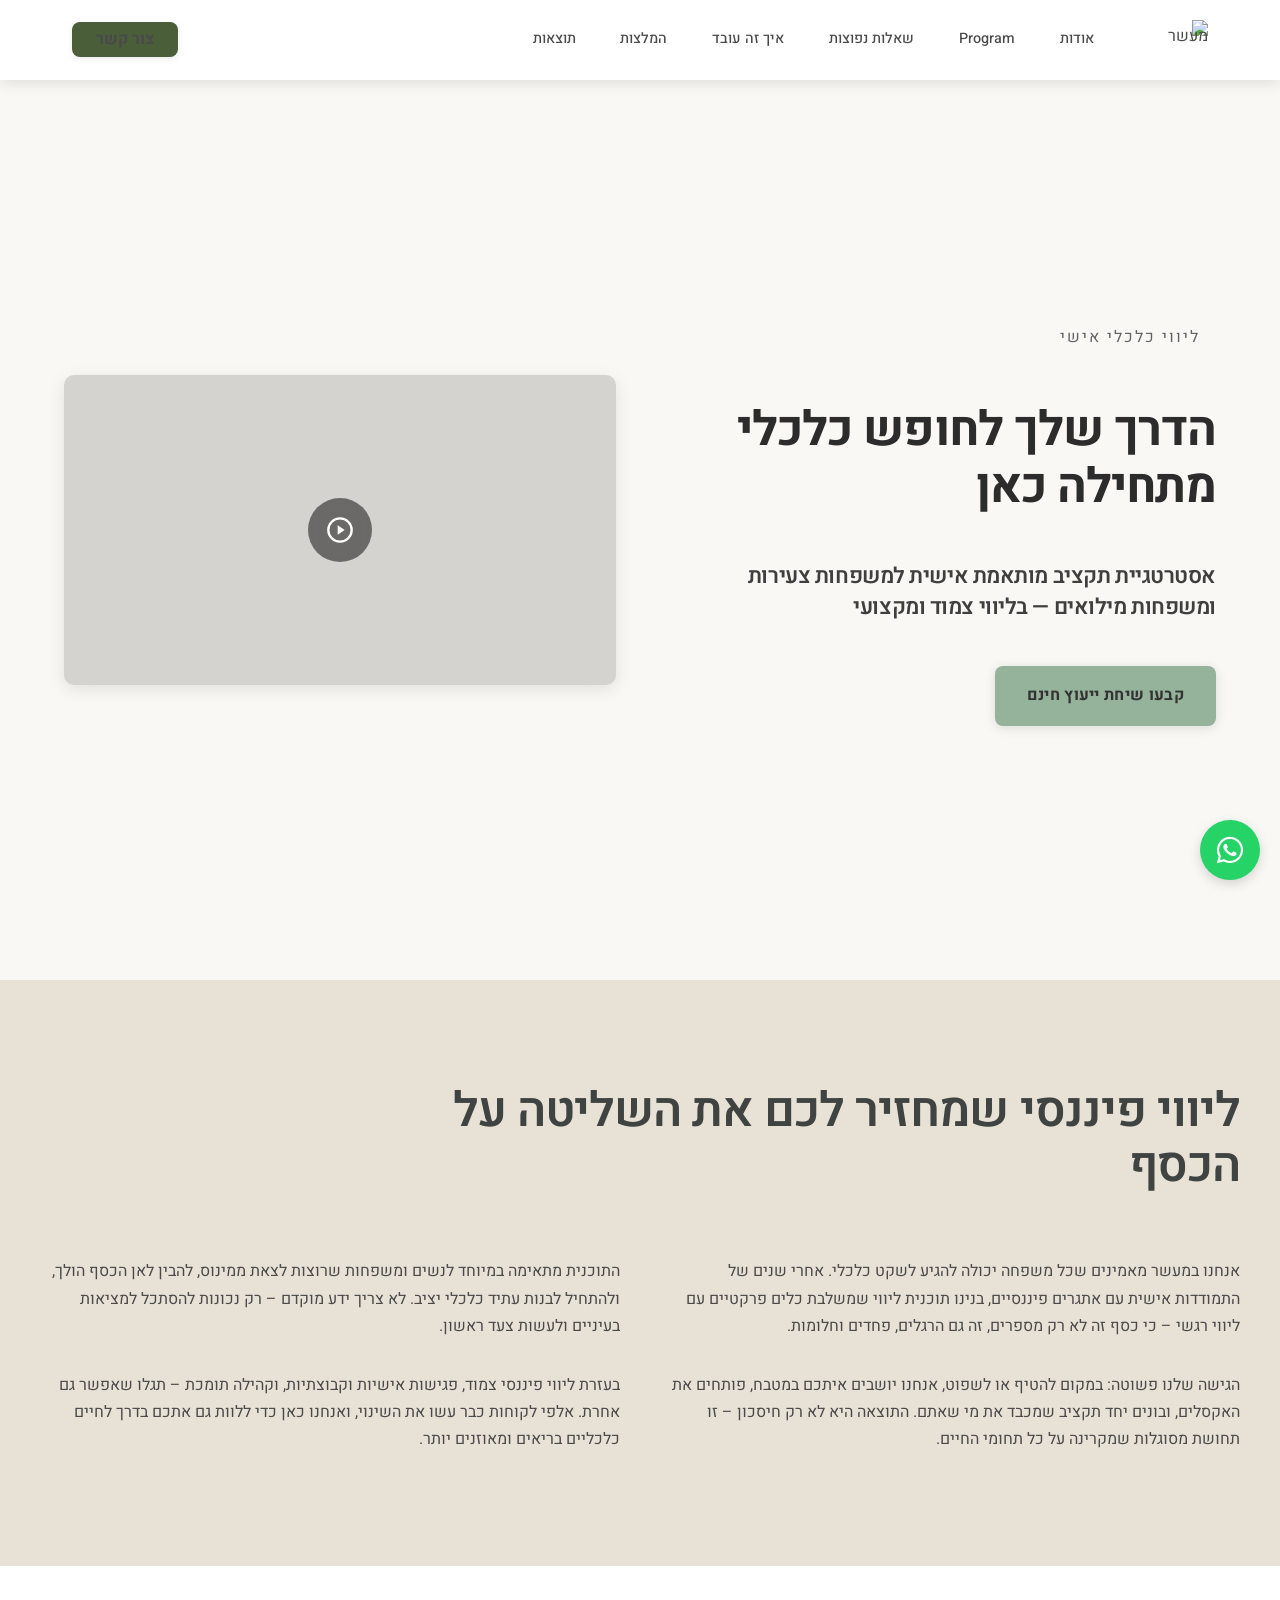
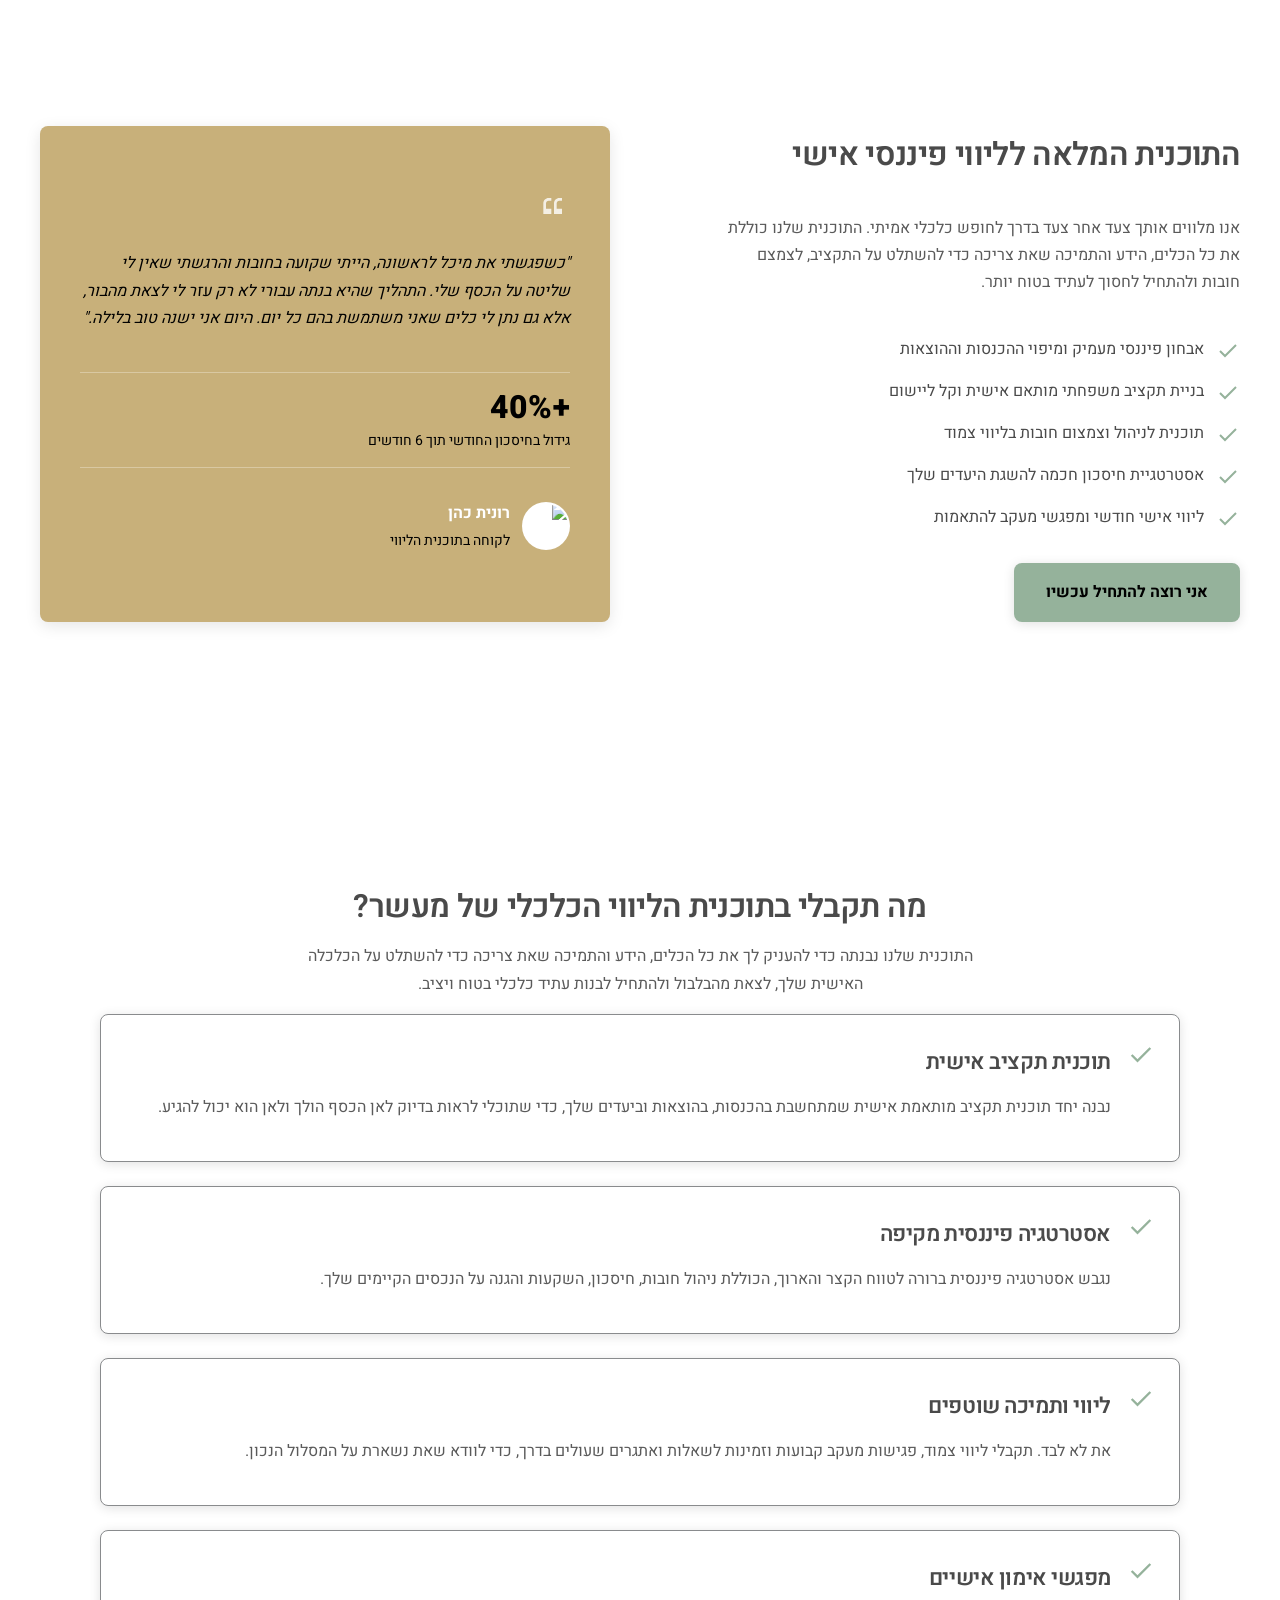
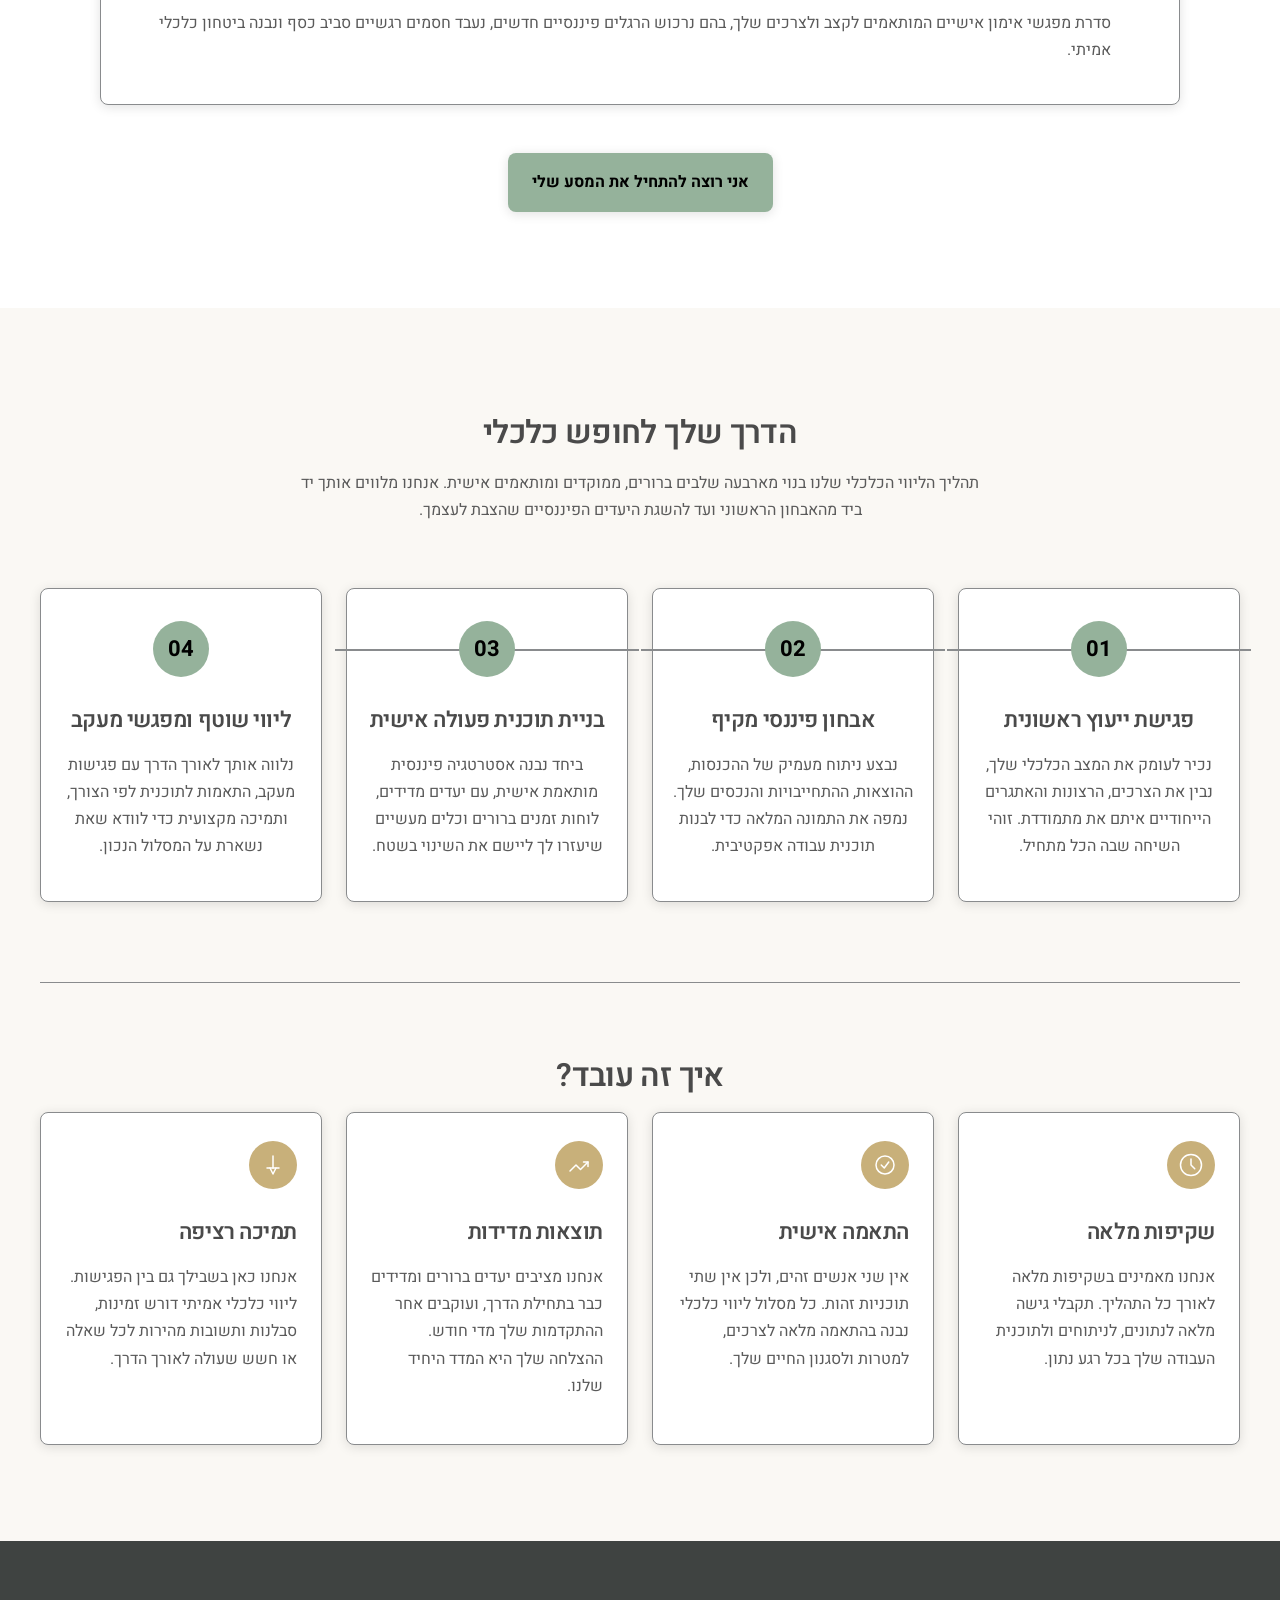
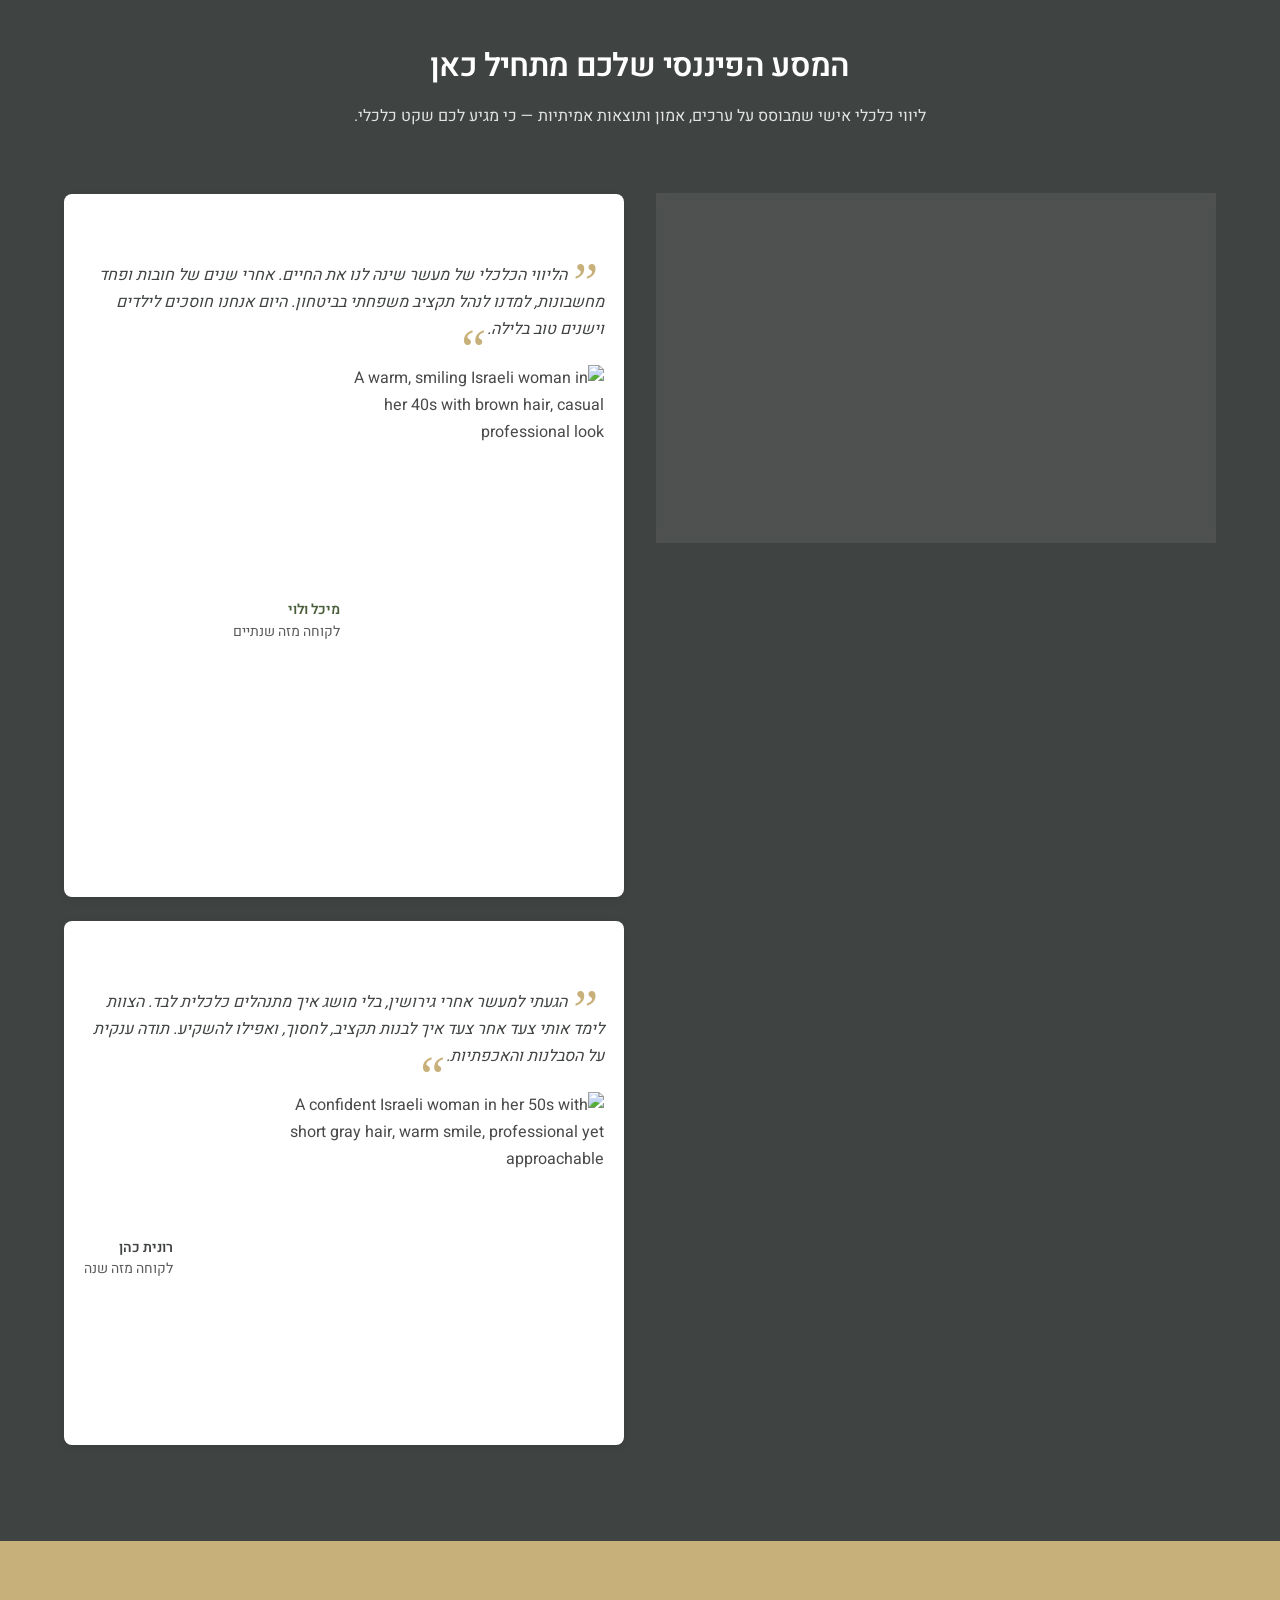
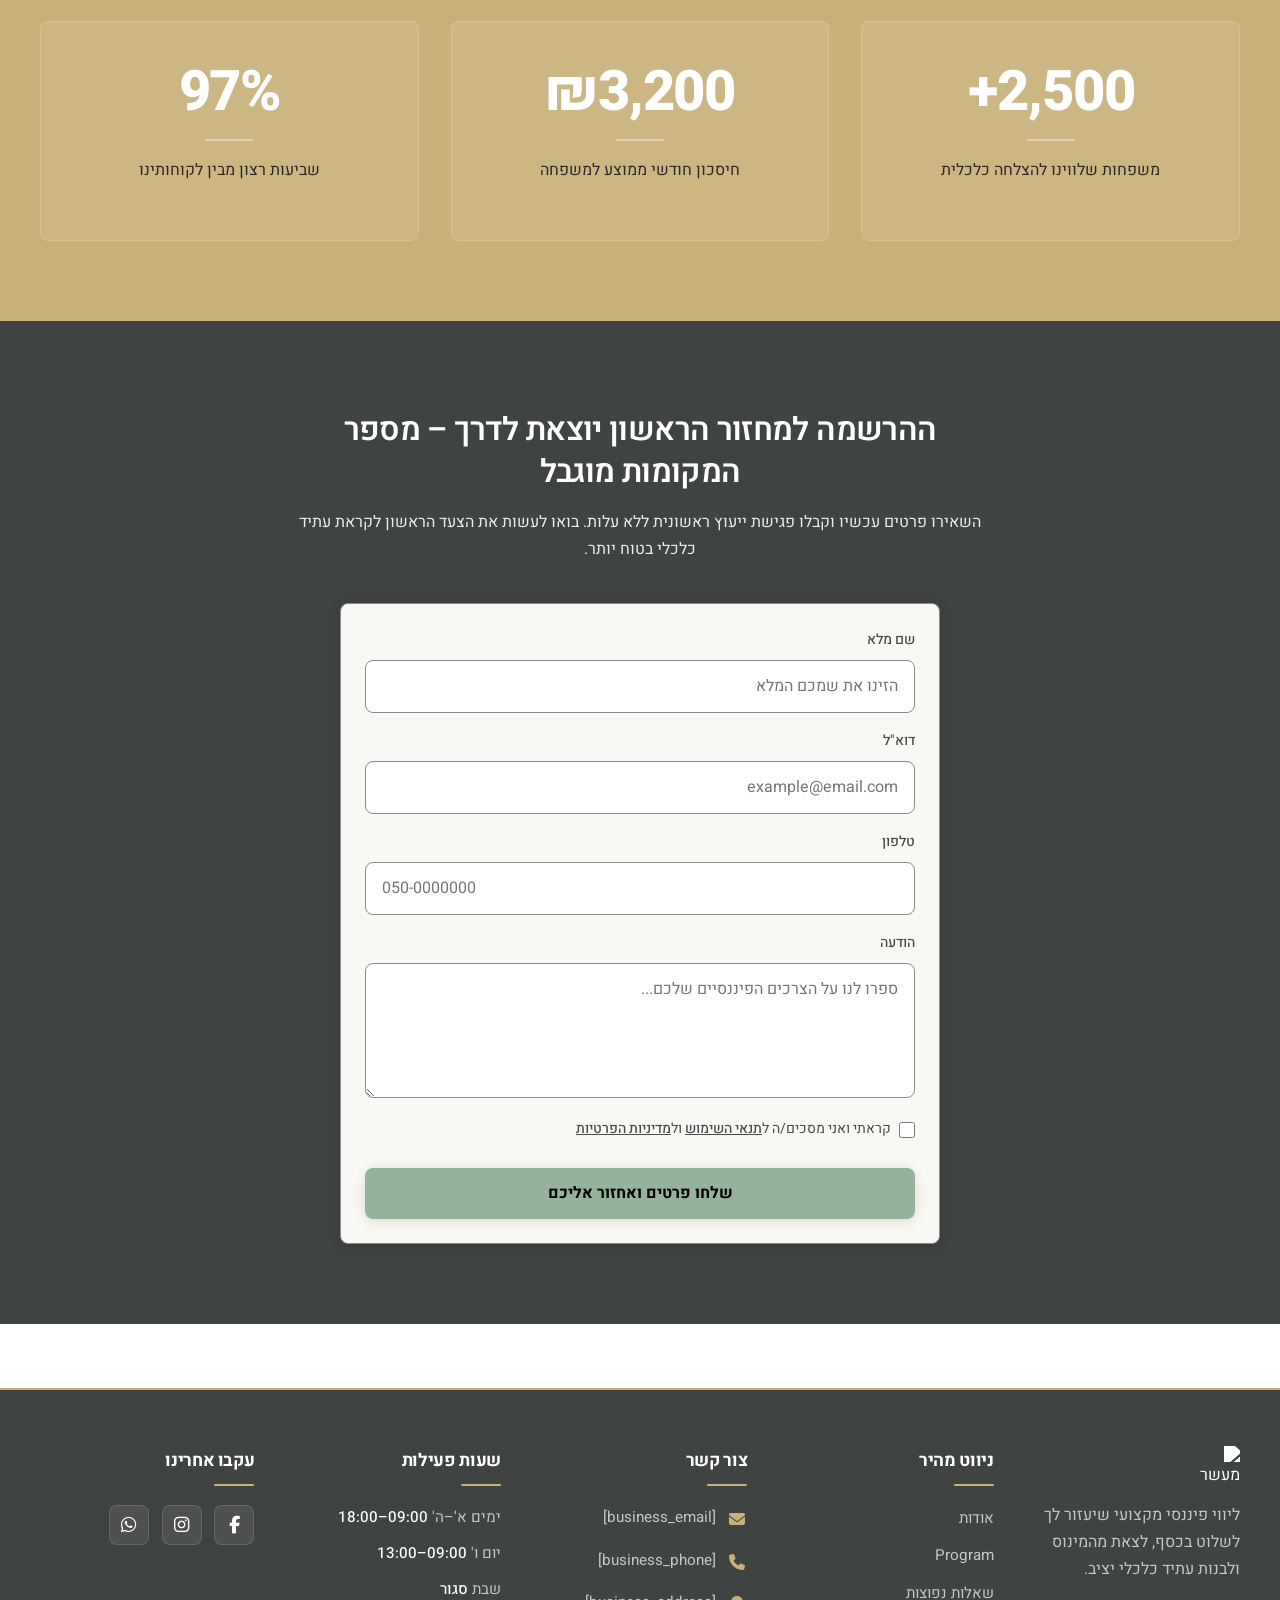
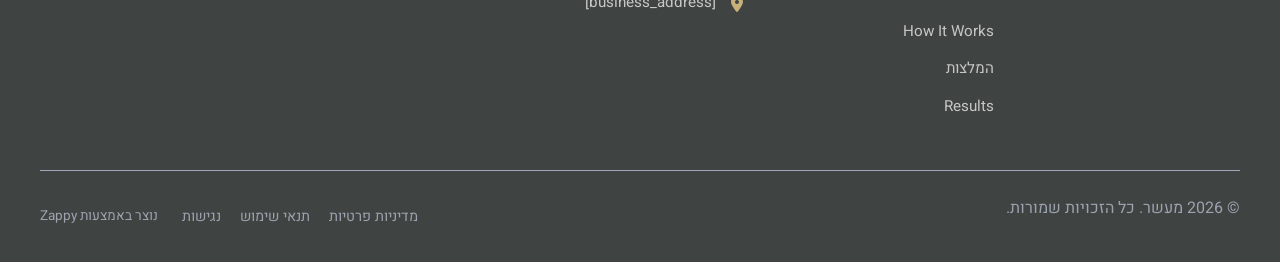
==== commit 3ef7aa8a: "Background sync: Progressive GitHub Sync" ====
--- a/public/index.html
+++ b/public/index.html
@@ -1 +1 @@
-<!doctype html><html dir="rtl" lang="he"><head><meta charset="UTF-8"><meta content="width=device-width,initial-scale=1" name="viewport"><meta content="index, follow" name="robots"><title>קחי שליטה על העתיד הכלכלי שלך — מעשר</title><meta content="גלי את הכוח שבאימון פיננסי אישי עם מעשר. התוכנית החדשה שלנו מעניקה ליווי צמוד, כלים מעשיים ותמיכה מקצועית שתעזור לך לצלוח אתגרים כלכליים ולהגשים את החלומות שלך. הצטרפי עוד היום!" name="description"><meta content="אימון פיננסי, אימון פיננסי לנשים, הדרכה פיננסית, מעשר, תוכנית כלכלית אישית" name="keywords"><link href="/assets/favicon.ico" rel="icon" type="image/x-icon"><link href="/assets/favicon-16x16.png" rel="icon" type="image/png" sizes="16x16"><link href="/assets/favicon-32x32.png" rel="icon" type="image/png" sizes="32x32"><link href="/assets/favicon-48x48.png" rel="icon" type="image/png" sizes="48x48"><link href="/assets/favicon-192x192.png" rel="icon" type="image/png" sizes="192x192"><link href="/assets/favicon-512x512.png" rel="icon" type="image/png" sizes="512x512"><link href="/assets/apple-touch-icon.png" rel="apple-touch-icon"><script>!function(){"use strict";var t="8a8517ac-5637-4fa5-a5ba-101224436a86",e="https://api.zappy5.com/api/analytics/track",a=18e5,n=2592e6,o=!0,i=!0,r=!0;var s=function(){var e="zappy_visitor_"+t,a=null;try{if(a=localStorage.getItem(e)){var o=JSON.parse(a),i=Date.now();if(i-o.created<n)return o.lastSeen=i,localStorage.setItem(e,JSON.stringify(o)),o.id}}catch(t){console.warn("Zappy Analytics: LocalStorage not available")}var r="zv_"+Date.now()+"_"+Math.random().toString(36).substr(2,9);try{localStorage.setItem(e,JSON.stringify({id:r,created:Date.now(),lastSeen:Date.now()}))}catch(t){}return r}(),c=function(){var e="zappy_session_"+t,n=null;try{if(n=sessionStorage.getItem(e)){var o=JSON.parse(n),i=Date.now();if(i-o.timestamp<a)return o.timestamp=i,sessionStorage.setItem(e,JSON.stringify(o)),o.id}}catch(t){console.warn("Zappy Analytics: SessionStorage not available")}var r="zs_"+Date.now()+"_"+Math.random().toString(36).substr(2,9);try{sessionStorage.setItem(e,JSON.stringify({id:r,timestamp:Date.now()}))}catch(t){}return r}();function l(a,n){n=n||{};var o={website_id:t,event_type:a,page_path:window.location.pathname,referrer:document.referrer||"direct",visitor_id:s,session_id:c,metadata:n};if(navigator.sendBeacon){var i=new Blob([JSON.stringify(o)],{type:"application/json"});navigator.sendBeacon(e,i)}else fetch(e,{method:"POST",headers:{"Content-Type":"application/json"},body:JSON.stringify(o),keepalive:!0}).catch(function(t){console.warn("Zappy Analytics: Failed to track event",t)})}o&&l("pageview",{title:document.title,url:window.location.href}),i&&document.addEventListener("click",function(t){var e=t.target;if("BUTTON"===e.tagName||e.closest("button")){var a="BUTTON"===e.tagName?e:e.closest("button");l("click",{element:"button",text:a.textContent.trim().substring(0,100),id:a.id||null,class:a.className||null})}else if("A"===e.tagName||e.closest("a")){var n="A"===e.tagName?e:e.closest("a");l("navigation",{element:"link",text:n.textContent.trim().substring(0,100),href:n.href,external:n.hostname!==window.location.hostname})}},!0),r&&document.addEventListener("submit",function(t){var e=t.target;l("form_submit",{form_id:e.id||null,form_name:e.name||null,form_action:e.action||null,form_method:e.method||"GET"})},!0);var m=Date.now();window.addEventListener("beforeunload",function(){l("page_unload",{time_on_page:Math.floor((Date.now()-m)/1e3),page_path:window.location.pathname})}),window.zappyAnalytics={track:l,getVisitorId:function(){return s},getSessionId:function(){return c}}}()</script><script>!function(){"use strict";if(!window.zappyFireMarketingEvent){var t={begin_checkout:"checkout_started",purchase:"checkout_complete",add_to_cart:"add_to_cart",view_product:"view_product"},e={whatsapp_click:{ga4:"contact",meta:"Contact",gtm:"whatsapp_click",ecom:!1},phone_click:{ga4:"contact",meta:"Contact",gtm:"phone_click",ecom:!1},contact_form_submitted:{ga4:"generate_lead",meta:"Lead",gtm:"contact_form_submitted",ecom:!1},checkout_started:{ga4:"begin_checkout",meta:"InitiateCheckout",gtm:"begin_checkout",ecom:!0},checkout_complete:{ga4:"purchase",meta:"Purchase",gtm:"purchase",ecom:!0},product_inquiry:{ga4:"generate_lead",meta:"Lead",gtm:"product_inquiry",ecom:!1},add_to_cart:{ga4:"add_to_cart",meta:"AddToCart",gtm:"add_to_cart",ecom:!0},view_product:{ga4:"view_item",meta:"ViewContent",gtm:"view_item",ecom:!0}};window.zappyFireMarketingEvent=function(r,o,u){try{u=u||{};var p=t[r]||r,d=e[p];if(!d)return;if((o=o||{}).pagePath||o.page_path||(o.pagePath=a()),"checkout_complete"===p){var l=String(o.orderId||o.order_id||o.transaction_id||"");if(l&&function(t){if(!t)return!1;try{return"1"===sessionStorage.getItem(i(t))}catch(t){return!1}}(l))return;l&&function(t){if(t)try{sessionStorage.setItem(i(t),"1")}catch(t){}}(l)}if(!u.skipFirstParty)try{window.zappyAnalytics&&"function"==typeof window.zappyAnalytics.track&&window.zappyAnalytics.track(p,o)}catch(t){}try{if(window.dataLayer=window.dataLayer||[],d.ecom){var _=c(p,o),m={};_.transaction_id&&(m.transaction_id=_.transaction_id),null!=_.value&&(m.value=_.value),_.currency&&(m.currency=_.currency),_.items&&(m.items=_.items),window.dataLayer.push({event:d.gtm,ecommerce:m}),"checkout_complete"!==p&&"checkout_started"!==p||window.dataLayer.push({event:p,ecommerce:m})}else{var s={event:d.gtm};for(var h in o)Object.prototype.hasOwnProperty.call(o,h)&&(s[h]=o[h]);window.dataLayer.push(s)}}catch(t){}try{"function"==typeof window.gtag&&window.gtag("event",d.ga4,c(p,o))}catch(t){}try{"function"==typeof window.fbq&&window.fbq("track",d.meta,function(t,e){for(var r=n(e=e||{}),a=parseFloat(null!=e.value?e.value:null!=e.total?e.total:0)||0,c=String(e.currency||"USD").toUpperCase(),i=[],o=0,u=0;u<r.length;u++)r[u].item_id&&i.push(r[u].item_id),o+=r[u].quantity||1;if("checkout_complete"===t)return{value:a,currency:c,content_ids:i.length?i:void 0,content_type:"product",num_items:o||void 0,order_id:String(e.order_id||e.orderId||e.transaction_id||e.orderNumber||"")||void 0};if("checkout_started"===t)return{value:a,currency:c,content_ids:i.length?i:void 0,content_type:"product",num_items:o||parseInt(null!=e.itemCount?e.itemCount:0,10)||void 0};if("add_to_cart"===t){var p=String(e.productId||e.product_id||i[0]||"");return{value:a||(r[0]?r[0].price*r[0].quantity:0),currency:c,content_ids:p?[p]:i.length?i:void 0,content_type:"product",content_name:e.productName||e.product_name||r[0]&&r[0].item_name,num_items:parseInt(null!=e.quantity?e.quantity:o||1,10)||1}}if("view_product"===t){var d=String(e.productId||e.product_id||i[0]||"");return{value:a||parseFloat(null!=e.price?e.price:0)||0,currency:c,content_ids:d?[d]:i.length?i:void 0,content_type:"product",content_name:e.productName||e.product_name||r[0]&&r[0].item_name}}return"whatsapp_click"===t||"phone_click"===t?{content_name:"whatsapp_click"===t?"WhatsApp":"Phone",content_category:"contact"}:"contact_form_submitted"===t||"product_inquiry"===t?{content_name:"product_inquiry"===t?"Product inquiry":"Contact form",content_category:e.productName||e.product_name||void 0}:e}(p,o))}catch(t){}}catch(t){}};var r=Object.create(null);document.addEventListener("click",function(t){try{var e=t.target;if(!e)return;var r=u(e,".whatsapp-float, a.whatsapp-float, [data-zappy-whatsapp]"),n=function(t){for(var e=t;e&&e!==document;){if("A"===e.tagName)return e;e=e.parentElement}return null}(e),c=n&&n.href||"";if(r||n&&function(t){if(!t)return!1;var e=String(t).toLowerCase();return-1!==e.indexOf("wa.me/")||-1!==e.indexOf("api.whatsapp.com")||-1!==e.indexOf("whatsapp.com/send")||0===e.indexOf("whatsapp:")}(c)){if(!o("wa:"+c)){var i=r?"float":"link";window.zappyFireMarketingEvent("whatsapp_click",{source:i,href:c||null,pagePath:a()})}return}var p=u(e,".phone-header-btn, .nav-phone-btn, .call-btn, [data-zappy-phone]"),d="";if(n&&n.href&&0===String(n.href).toLowerCase().indexOf("tel:")?d=n.href:p&&p.href&&0===String(p.href).toLowerCase().indexOf("tel:")&&(d=p.href),p||d){var l="";return d&&(l=String(d).replace(/^tel:/i,"").trim()),void(o("tel:"+(l||p&&p.id||"btn"))||window.zappyFireMarketingEvent("phone_click",{source:p?"button":"link",phone:l||null,href:d||null,pagePath:a()}))}}catch(t){}},!0)}function a(){try{if(window.ZAPPY_CONFIG&&window.ZAPPY_CONFIG.currentPagePath)return window.ZAPPY_CONFIG.currentPagePath}catch(t){}try{return window.location.pathname||"/"}catch(t){return"/"}}function n(t){var e=(t=t||{}).items||t.cartItems||t.cart_items||t.lineItems||[];Array.isArray(e)||(e=[]);for(var r=[],a=0;a<e.length;a++){var n=e[a];if(n&&"object"==typeof n){var c=String(n.item_id||n.productId||n.product_id||n.id||"").trim(),i=String(n.item_name||n.productName||n.product_name||n.name||"").trim(),o=parseFloat(null!=n.price?n.price:null!=n.unitPrice?n.unitPrice:0)||0,u=Math.max(1,parseInt(null!=n.quantity?n.quantity:null!=n.qty?n.qty:1,10)||1);(c||i)&&r.push({item_id:c||i,item_name:i||c,price:o,quantity:u})}}return r}function c(t,e){var r=n(e=e||{}),c=parseFloat(null!=e.value?e.value:null!=e.total?e.total:0)||0,i=String(e.currency||"USD").toUpperCase();if("checkout_complete"===t)return{transaction_id:String(e.transaction_id||e.orderId||e.order_id||e.orderNumber||"")||void 0,value:c,currency:i,items:r};if("checkout_started"===t)return{value:c,currency:i,items:r};if("add_to_cart"===t){var o=r.length?r:[{item_id:String(e.productId||e.product_id||""),item_name:String(e.productName||e.product_name||""),price:parseFloat(null!=e.value?e.value:null!=e.price?e.price:0)||0,quantity:parseInt(null!=e.quantity?e.quantity:1,10)||1}].filter(function(t){return t.item_id||t.item_name});return{value:c||(o[0]?o[0].price*o[0].quantity:0),currency:i,items:o}}if("view_product"===t){var u=r.length?r:[{item_id:String(e.productId||e.product_id||""),item_name:String(e.productName||e.product_name||""),price:parseFloat(null!=e.price?e.price:null!=e.value?e.value:0)||0,quantity:1}].filter(function(t){return t.item_id||t.item_name});return{currency:i,value:c||(u[0]?u[0].price:0),items:u}}return"whatsapp_click"===t||"phone_click"===t?{method:"whatsapp_click"===t?"whatsapp":"phone",page_path:e.pagePath||a()}:"contact_form_submitted"===t||"product_inquiry"===t?{page_path:e.pagePath||a()}:e}function i(t){return"zappy_purchase_fired_"+String(t||"")}function o(t){var e=Date.now();return!!(r[t]&&e-r[t]<800)||(r[t]=e,!1)}function u(t,e){return t&&t.closest?t.closest(e):null}}()</script><meta content="קחי שליטה על העתיד הכלכלי שלך — מעשר" property="og:title"><meta content="גלי את הכוח שבאימון פיננסי אישי עם מעשר. התוכנית החדשה שלנו מעניקה ליווי צמוד, כלים מעשיים ותמיכה מקצועית שתעזור לך לצלוח אתגרים כלכליים ולהגשים את החלומות שלך. הצטרפי עוד היום!" property="og:description"><meta content="summary_large_image" name="twitter:card"><meta content="קחי שליטה על העתיד הכלכלי שלך — מעשר" name="twitter:title"><meta content="גלי את הכוח שבאימון פיננסי אישי עם מעשר. התוכנית החדשה שלנו מעניקה ליווי צמוד, כלים מעשיים ותמיכה מקצועית שתעזור לך לצלוח אתגרים כלכליים ולהגשים את החלומות שלך. הצטרפי עוד היום!" name="twitter:description"><meta content="website" property="og:type"><meta content="he_IL" property="og:locale"><link href="https://fonts.googleapis.com/css2?family=Heebo:wght@400;500;600;700&amp;display=swap" rel="stylesheet"><link href="https://fonts.googleapis.com" rel="preconnect"><link href="https://fonts.gstatic.com" rel="preconnect" crossorigin=""><style>.skip-link{position:absolute;top:0;left:0;transform:translateY(-200%);padding:12px 18px;background:var(--bg-dark,#1a1a1a);color:var(--text-light,#fff);font-weight:600;border-radius:0 0 8px 0;z-index:10000}.skip-link:focus{transform:none;outline:2px solid var(--ring,#fff);outline-offset:2px}:focus-visible{outline:2px solid var(--ring,currentColor);outline-offset:3px}</style><link href="/assets/favicon.ico" rel="icon" type="image/x-icon"><link href="/assets/favicon-16x16.png" rel="icon" type="image/png" sizes="16x16"><link href="/assets/favicon-32x32.png" rel="icon" type="image/png" sizes="32x32"><link href="/assets/favicon-48x48.png" rel="icon" type="image/png" sizes="48x48"><link href="/assets/favicon-192x192.png" rel="icon" type="image/png" sizes="192x192"><link href="/assets/favicon-512x512.png" rel="icon" type="image/png" sizes="512x512"><link href="/assets/apple-touch-icon.png" rel="apple-touch-icon"><link href="https://cdn.jsdelivr.net/npm/vanilla-cookieconsent@3/dist/cookieconsent.css" rel="stylesheet"><style id="zappy-critical-above-fold-css">html{box-sizing:border-box;-webkit-text-size-adjust:100%}*,::after,::before{box-sizing:inherit}body{margin:0;min-width:320px;overflow-x:clip}img,svg,video{max-width:100%;height:auto}main{display:block}.container{width:min(100% - 32px,1200px);margin-inline:auto}.navbar,header .navbar,header[role=banner],nav.navbar{position:relative;z-index:1000;width:100%}.nav-container,.navbar .container{display:flex;align-items:center;justify-content:space-between;min-height:64px}.logo,.logo-link img{display:block;width:35px;height:35px;object-fit:contain}#navMenu,.nav-menu{list-style:none;margin:0;padding:0}#navMenu a,.nav-menu a,.navbar .nav-links a,.navbar a{color:inherit;text-decoration:none}#navMenu .sub-menu,.nav-menu .sub-menu,.navbar .sub-menu{display:none}.fa,.fa-brands,.fa-regular,.fa-solid,.fab,.far,.fas{display:inline-block;min-width:1em;text-align:center}html:not(#zappy-noop) .navbar:has(.nav-ecommerce-icons)>.phone-header-btn,html:not(#zappy-noop)[data-zappy-site-type=ecommerce] .phone-header-btn{display:none!important;visibility:hidden!important;width:0!important;height:0!important;pointer-events:none!important}.zappy-preview-empty-store-cta{display:none!important;visibility:hidden!important;height:0!important;max-height:0!important;overflow:hidden!important;margin:0!important;padding:0!important;border:0!important;box-shadow:none!important}.zappy-catalog-menu{background:var(--surface-color,var(--surface,linear-gradient(135deg,#f8f9fa 0,#fff 100%)));border-bottom:1px solid var(--border-color,#e5e7eb);padding:0;position:sticky;top:0;z-index:90}.zappy-catalog-menu.rtl,.zappy-catalog-menu[dir=rtl]{direction:rtl}.zappy-catalog-menu.ltr,.zappy-catalog-menu[dir=ltr]{direction:ltr}.catalog-menu-container{max-width:1440px;margin:0 auto;display:flex;align-items:center;gap:8px;padding:10px 24px;overflow:visible}.catalog-menu-categories,.catalog-menu-list{display:flex;align-items:center;gap:4px;flex-wrap:wrap;margin:0;padding:0;list-style:none}.catalog-menu-item{display:inline-flex;align-items:center;padding:8px 16px;font-size:14px;font-weight:500;color:var(--text-color,var(--text,#374151));text-decoration:none;border-radius:20px;white-space:nowrap}.catalog-menu-all{background:var(--primary-color,var(--primary,#111));color:var(--text-light,#fff)!important}.catalog-menu-parent{position:relative;display:inline-flex;align-items:center}.catalog-menu-trigger{display:inline-flex;align-items:center;gap:6px}.catalog-menu-chevron{flex-shrink:0}.catalog-menu-parent>.sub-menu{display:none!important;visibility:hidden!important;opacity:0!important;pointer-events:none!important}.hero-section,.index-hero-section,section[class*=hero]{position:relative;overflow:hidden}.hero-section,.index-hero-section{min-height:560px}section[data-hero-type*=fullscreen]{min-height:100vh}.hero-bg-image,.hero-bg-wrapper,section[class*=hero] [class*=hero-bg]{position:absolute;inset:0;width:100%;height:100%}.hero-bg-image img,.hero-bg-wrapper img,section[class*=hero] [data-hero-bg],section[class*=hero] img[data-hero-background=true]{width:100%!important;height:100%!important;object-fit:cover!important;display:block}.hero-content,section[class*=hero] .container{position:relative;z-index:2}@media(max-width:768px){:root{--header-height:72px;--total-header-height:72px;--zappy-mobile-menu-top:72px}html[data-zappy-site-type=ecommerce] body{padding-top:var(--total-header-height,72px)}html[data-zappy-site-type=ecommerce] body>.navbar:not(.zappy-catalog-menu),html[data-zappy-site-type=ecommerce] body>nav.navbar{position:fixed!important;top:0;left:0;right:0;z-index:100000;width:100%;margin-bottom:0}.zappy-catalog-menu{position:fixed;top:var(--header-height,72px);left:0;right:0;z-index:99999}.nav-container,.navbar .container{min-height:60px}#navMenu,.nav-menu{max-width:100vw;overflow-x:hidden}.hero-section,.index-hero-section,section[class*=hero],section[data-hero-type*=fullscreen]{min-height:100svh}.hero-bg-image,.hero-bg-wrapper,.hero-scrim{min-height:100svh}}:root{--zappy-header-stack-height:calc(var(--zappy-announcement-height, 40px) + var(--header-height, 72px))}body:has(.zappy-announcement-bar) .navbar:not(.zappy-catalog-menu):not(.mobile-search-panel),body:has(.zappy-announcement-bar) header.navbar,body:has(.zappy-announcement-bar) nav.navbar:not(.zappy-catalog-menu){top:var(--zappy-announcement-height,40px)!important}body:has(.zappy-announcement-bar) .index-hero-section,body:has(.zappy-announcement-bar) main>section[class*=hero]:first-of-type,body:has(.zappy-announcement-bar) section[data-hero-type^=fullscreen]{margin-top:calc(-1 * var(--zappy-header-stack-height))!important;padding-top:calc(var(--zappy-header-stack-height))!important}[data-zappy-content-align]{display:flex!important;flex-direction:column!important}[data-zappy-content-align^=top-]{justify-content:flex-start!important}[data-zappy-content-align^=center-],[data-zappy-content-align^=lower-],[data-zappy-content-align^=upper-]{justify-content:center!important}[data-zappy-content-align^=bottom-]{justify-content:flex-end!important}[data-zappy-content-align$="-left"],[data-zappy-content-align$="-mid-left"]{align-items:flex-start!important;text-align:start!important}[data-zappy-content-align$="-center"]{align-items:center!important;text-align:center!important}[data-zappy-content-align$="-mid-right"],[data-zappy-content-align$="-right"]{align-items:flex-end!important;text-align:end!important}[data-zappy-content-align] [data-zappy-align-target]{margin-left:auto;margin-right:auto}[data-zappy-content-align$="-center"] [data-zappy-align-target],[data-zappy-content-align$="-center"] [data-zappy-align-target]>*{text-align:center!important}</style><link href="/styles.css" rel="stylesheet"><script>window.ZAPPY_WEBSITE_ID="8a8517ac-5637-4fa5-a5ba-101224436a86",window.ZAPPY_API_BASE="https://api.zappy5.com"</script><style id="zappy-dropdown-submenu-styles">#navMenu li:has(.sub-menu),.nav-menu li:has(.sub-menu),.navbar li:has(.sub-menu),nav li:has(.sub-menu){position:relative}#navMenu .sub-menu,.nav-menu .sub-menu,.navbar .sub-menu,nav .sub-menu{display:block!important;position:absolute!important;top:100%;left:0;min-width:220px;border-radius:8px;box-shadow:0 8px 25px rgba(0,0,0,.15);padding:8px 0;opacity:0;visibility:hidden;transform:translateY(10px);transition:all .3s ease;z-index:1000;list-style:none;pointer-events:none}#navMenu li:hover>.sub-menu,.nav-menu li:hover>.sub-menu,.navbar li:hover>.sub-menu,nav li:hover>.sub-menu{opacity:1!important;visibility:visible!important;transform:translateY(0)!important;pointer-events:auto!important}.sub-menu li{list-style:none;margin:0;padding:0}.sub-menu a{display:block!important;padding:10px 16px!important;color:var(--text-dark,#333)!important;font-weight:500;text-decoration:none;white-space:nowrap;transition:background-color .2s}.sub-menu .zappy-nav-child>a{padding-left:28px!important;font-size:.9em!important;opacity:.85!important}[dir=rtl] .sub-menu .zappy-nav-child>a,html[lang=ar] .sub-menu .zappy-nav-child>a,html[lang=he] .sub-menu .zappy-nav-child>a{padding-left:10px!important;padding-right:28px!important}.sub-menu .zappy-nav-parent>a{font-weight:600!important}.sub-menu a:hover{background-color:#f5f5f5}[dir=rtl] .nav-menu .sub-menu,[dir=rtl] .navbar .sub-menu,[dir=rtl] nav .sub-menu,html[lang=ar] .nav-menu .sub-menu,html[lang=ar] .navbar .sub-menu,html[lang=ar] nav .sub-menu,html[lang=he] .nav-menu .sub-menu,html[lang=he] .navbar .sub-menu,html[lang=he] nav .sub-menu{left:auto!important;right:0!important}.sub-menu:empty,.sub-menu:not(:has(li)):not(:has(> a)),.sub-menu:not(:has(li:not(.zappy-hidden-menu-item))):not(:has(> a)){display:none!important;opacity:0!important;visibility:hidden!important;pointer-events:none!important}li:has(.menu-group-title):hover>.sub-menu{opacity:1!important;visibility:visible!important;transform:translateY(0)!important;pointer-events:auto!important}#navMenu>li>.menu-group-title,.nav-menu>li>.menu-group-title{display:inline-block;padding:.5rem 1rem;cursor:default;user-select:none}@media (max-width:768px){#navMenu .sub-menu,.nav-menu .sub-menu,.navbar .sub-menu,nav .sub-menu{position:static!important;transform:none!important;box-shadow:none!important;background:0 0!important;max-height:0;overflow:hidden;opacity:0;visibility:hidden;transition:max-height .3s ease,opacity .3s ease;padding:0!important;border-radius:0!important}#navMenu .sub-menu.mobile-expanded,.nav-menu .sub-menu.mobile-expanded,.navbar .sub-menu.mobile-expanded{max-height:none!important;overflow-y:visible!important;opacity:1!important;visibility:visible!important;padding:8px 0 8px 16px!important}[dir=rtl] .sub-menu.mobile-expanded,html[lang=he] .sub-menu.mobile-expanded{padding:8px 16px 8px 0!important}#navMenu li:hover>.sub-menu,.nav-menu li:hover>.sub-menu,.navbar li:hover>.sub-menu,nav li:hover>.sub-menu{opacity:0;visibility:hidden;pointer-events:none}#navMenu li>.sub-menu.mobile-expanded,.nav-menu li>.sub-menu.mobile-expanded,.navbar li>.sub-menu.mobile-expanded,nav li>.sub-menu.mobile-expanded{opacity:1!important;visibility:visible!important;pointer-events:auto!important}#navMenu li:has(.sub-menu),.nav-menu li:has(.sub-menu),.navbar li:has(.sub-menu),nav li:has(.sub-menu){display:flex!important;flex-wrap:wrap!important;align-items:center!important;position:relative!important;min-height:44px!important}#navMenu li:has(.sub-menu)>a,.nav-menu li:has(.sub-menu)>a,.navbar li:has(.sub-menu)>a,nav li:has(.sub-menu)>a{flex:1!important;min-width:0!important}#navMenu li:has(.sub-menu)>.menu-group-title,.nav-menu li:has(.sub-menu)>.menu-group-title,.navbar li:has(.sub-menu)>.menu-group-title,nav li:has(.sub-menu)>.menu-group-title{flex:1!important;min-width:0!important;display:flex!important;align-items:center!important;padding:12px 16px!important;min-height:44px!important;line-height:1.4!important;font-weight:600!important;box-sizing:border-box!important}#navMenu li:has(.sub-menu)>.sub-menu,.nav-menu li:has(.sub-menu)>.sub-menu,.navbar li:has(.sub-menu)>.sub-menu,nav li:has(.sub-menu)>.sub-menu{flex-basis:100%!important;width:100%!important}#navMenu li:has(.sub-menu)>a [class*=arrow],#navMenu li:has(.sub-menu)>a [class*=chevron],.nav-menu li:has(.sub-menu)>a .fa-angle-down,.nav-menu li:has(.sub-menu)>a .fa-chevron-down,.nav-menu li:has(.sub-menu)>a [class*=arrow],.nav-menu li:has(.sub-menu)>a [class*=chevron],nav li:has(.sub-menu)>a [class*=arrow],nav li:has(.sub-menu)>a [class*=chevron]{display:none!important;visibility:hidden!important}.mobile-submenu-toggle{display:flex!important;align-items:center!important;justify-content:center!important;width:44px!important;height:auto!important;background:0 0!important;border:none!important;cursor:pointer!important;color:var(--text-light)!important;position:static!important;flex-shrink:0!important;align-self:stretch!important;z-index:2!important;padding:0!important;margin:0!important}.mobile-submenu-toggle::after{content:''!important;width:0!important;height:0!important;border-left:6px solid transparent!important;border-right:6px solid transparent!important;border-top:7px solid currentColor!important;transition:transform .3s ease!important}.mobile-submenu-toggle.expanded::after{transform:rotate(180deg)!important}.sub-menu a{padding:10px 0!important;display:block!important;color:var(--text-light)!important;white-space:normal!important}.sub-menu .zappy-nav-child>a{padding-left:28px!important;font-size:.9em!important;opacity:.85!important}[dir=rtl] .sub-menu .zappy-nav-child>a,html[lang=ar] .sub-menu .zappy-nav-child>a,html[lang=he] .sub-menu .zappy-nav-child>a{padding-left:0!important;padding-right:28px!important}.sub-menu .zappy-nav-parent>a{font-weight:600!important}#navMenu.active,.nav-menu.active{max-width:100vw!important;overflow-x:hidden!important;box-sizing:border-box!important}.navbar .sub-menu li a,.zappy-products-dropdown .sub-menu a,nav.navbar .sub-menu li a{color:var(--text-light)!important}}@media (min-width:769px){.mobile-submenu-toggle{display:none!important}}</style><style id="zappy-widget-visibility">html[dir=rtl] .whatsapp-float{right:20px!important;left:auto!important}html:not([dir]) .whatsapp-float,html[dir=ltr] .whatsapp-float{left:20px!important;right:auto!important}html[dir=rtl] #mic-access-tool-general-button,html[dir=rtl] #mic-init-access-tool #mic-access-tool-general-button,html[dir=rtl] #mic-init-access-tool .mic-access-tool-general-button,html[dir=rtl] ._access-icon,html[dir=rtl] .mic-access-tool-general-button{left:20px!important;right:auto!important}html:not([dir]) #mic-access-tool-general-button,html:not([dir]) #mic-init-access-tool #mic-access-tool-general-button,html:not([dir]) #mic-init-access-tool .mic-access-tool-general-button,html:not([dir]) ._access-icon,html:not([dir]) .mic-access-tool-general-button,html[dir=ltr] #mic-access-tool-general-button,html[dir=ltr] #mic-init-access-tool #mic-access-tool-general-button,html[dir=ltr] #mic-init-access-tool .mic-access-tool-general-button,html[dir=ltr] ._access-icon,html[dir=ltr] .mic-access-tool-general-button{right:20px!important;left:auto!important}@media (max-width:768px){.whatsapp-float{display:flex!important}}@media (min-width:769px){.whatsapp-float{display:flex!important}}@media (max-width:768px){#mic-access-tool-general-button,#mic-init-access-tool #mic-access-tool-general-button,#mic-init-access-tool .mic-access-tool-general-button,._access-icon,.mic-access-tool-general-button{display:flex!important;visibility:visible!important;opacity:1!important;pointer-events:auto!important}#mic-access-tool-box.opened-mic-access-tool,#mic-init-access-tool #mic-access-tool-box.opened-mic-access-tool,.mic-access-tool-box.opened-mic-access-tool{visibility:visible!important;opacity:1!important;pointer-events:auto!important}}@media (min-width:769px){#mic-access-tool-general-button,#mic-init-access-tool #mic-access-tool-general-button,#mic-init-access-tool .mic-access-tool-general-button,._access-icon,.mic-access-tool-general-button{display:flex!important;visibility:visible!important;opacity:1!important;pointer-events:auto!important}#mic-access-tool-box.opened-mic-access-tool,#mic-init-access-tool #mic-access-tool-box.opened-mic-access-tool,.mic-access-tool-box.opened-mic-access-tool{visibility:visible!important;opacity:1!important;pointer-events:auto!important}}</style></head><body><a href="#main" class="skip-link">דלג לתוכן הראשי</a><nav class="navbar" dir="rtl" style="margin-bottom:0px;position:fixed !important;left:0px !important;right:0px !important;z-index:100000 !important"><button class="mobile-toggle" aria-label="Menu" data-element-id="btn-1784815349243-z6jqbymu4" data-element-type="button" data-native-element="true" id="mobileToggle"><svg fill="none" viewBox="0 0 24 24" height="24" width="24" style="width:24px !important;height:24px !important;display:block !important" class="hamburger-icon"><path d="M3 12h18M3 6h18M3 18h18" stroke="currentColor" stroke-width="2" stroke-linecap="round"></path></svg> <svg fill="none" viewBox="0 0 24 24" height="24" width="24" style="width:24px !important;height:24px !important;display:none !important" class="close-icon"><path d="M18 6L6 18M6 6l12 12" stroke="currentColor" stroke-width="2" stroke-linecap="round"></path></svg></button> <button class="phone-header-btn" aria-label="Call" data-element-id="btn-1784815349243-rczczx4d2" data-element-type="button" data-native-element="true" data-phone="[business_phone]"><svg fill="currentColor" viewBox="0 0 24 24" height="24" width="24" style="width:24px;height:24px"><path d="M22 16.92v3a2 2 0 0 1-2.18 2 19.79 19.79 0 0 1-8.63-3.07 19.5 19.5 0 0 1-6-6 19.79 19.79 0 0 1-3.07-8.67A2 2 0 0 1 4.11 2h3a2 2 0 0 1 2 1.72 12.84 12.84 0 0 0 .7 2.81 2 2 0 0 1-.45 2.11L8.09 9.91a16 16 0 0 0 6 6l1.27-1.27a2 2 0 0 1 2.11-.45 12.84 12.84 0 0 0 2.81.7A2 2 0 0 1 22 16.92z"></path></svg></button><div class="nav-container"><div class="nav-right-group"><div class="nav-brand"><a href="/" class="logo-link" style="color:rgb(74, 74, 74) !important"><img alt="מעשר" decoding="async" height="35" src="/assets/site-image-image-1.webp" width="35" class="logo" data-image-type="logo"></a></div><ul class="nav-menu" id="navMenu"><li><a href="#about">אודות</a></li><li><a href="#services">Program</a></li><li><a href="#faq">שאלות נפוצות</a></li><li><a href="#process">How It Works</a></li><li><a href="#testimonials">המלצות</a></li><li><a href="#stats">Results</a></li></ul></div><div class="nav-cta-container"><li class="nav-cta-item"><a href="#final-cta" class="nav-cta-btn" data-element-id="btn-1784828209670-amhpjeplq" data-element-type="button" data-native-element="true" data-text-color="light" style="color:var(--light-text, #ffffff) !important;border-color:rgb(74, 94, 58) !important;background-color:rgb(74, 94, 58) !important;background-image:none !important">צור קשר</a></li></div></div></nav><script>window.addEventListener("load",function(){const e=document.querySelector(".navbar, nav, header");if(!e)return void console.log("[Navbar] Navbar element not found");let t=document.getElementById("mobileToggle")||document.querySelector(".mobile-toggle")||document.querySelector(".hamburger")||document.querySelector(".hamburger-menu")||document.querySelector(".menu-toggle")||document.querySelector(".burger-menu")||document.querySelector('[aria-label="Menu"]')||document.querySelector('[aria-label="תפריט"]');const o=document.querySelector(".phone-header-btn"),n=window.getComputedStyle(e);let r=n.backgroundColor;if(console.log("[Navbar] Initial navbar background:",r),"transparent"===r||"rgba(0, 0, 0, 0)"===r||r.startsWith("rgba")&&r.includes(", 0)")){const e=n.backgroundImage;if(e&&"none"!==e)console.log("[Navbar] Navbar has background image/gradient, using dark text"),r="rgb(240, 240, 240)";else{const e=window.getComputedStyle(document.body).backgroundColor;console.log("[Navbar] Navbar transparent, using body background:",e),r=e}}const a=r.match(/\d+/g);if(a&&a.length>=3){const e=(.299*parseInt(a[0])+.587*parseInt(a[1])+.114*parseInt(a[2]))/255;console.log("[Navbar] Mobile button colors preserved from Claude CSS (luminance:",e.toFixed(2)+")");const n=document.createElement("style");n.id="zappy-mobile-nav-fix";document.documentElement.lang;document.documentElement.dir,n.textContent='\n        /* Hide mobile buttons on desktop, show only on mobile */\n        @media (min-width: 769px) {\n          .mobile-toggle,\n          .phone-header-btn {\n            display: none !important;\n          }\n        }\n        \n        /* Show and position mobile buttons correctly on mobile */\n        @media (max-width: 768px) {\n          .navbar,\n          nav.navbar {\n            min-height: 70px !important;\n          }\n\n          .mobile-toggle,\n          .phone-header-btn {\n            position: absolute !important;\n            top: 0 !important;\n            bottom: 0 !important;\n            margin-top: auto !important;\n            margin-bottom: auto !important;\n            transform: none !important;\n            z-index: 1001 !important;\n            display: flex !important;\n            align-items: center !important;\n            justify-content: center !important;\n            width: 36px !important;\n            height: 36px !important;\n            border-radius: 50% !important;\n            border: none !important;\n            cursor: pointer !important;\n            padding: 6px !important;\n            background: none !important;\n            color: var(--nav-text, var(--text-light)) !important;\n            touch-action: manipulation !important;\n            -webkit-tap-highlight-color: transparent !important;\n          }\n\n          html[data-zappy-site-type="ecommerce"] .phone-header-btn,\n          body[data-zappy-site-type="ecommerce"] .phone-header-btn,\n          html[data-zappy-site-type="ecommerce"] header .phone-header-btn,\n          html[data-zappy-site-type="ecommerce"] nav .phone-header-btn {\n            display: none !important;\n            visibility: hidden !important;\n            width: 0 !important;\n            height: 0 !important;\n            min-width: 0 !important;\n            overflow: hidden !important;\n          }\n          \n          /* LTR positioning (default): hamburger LEFT, phone RIGHT */\n          html:not([dir="rtl"]):not([lang="he"]):not([lang="ar"]) .mobile-toggle,\n          html[dir="ltr"] .mobile-toggle {\n            left: 12px !important;\n            right: auto !important;\n          }\n          html:not([dir="rtl"]):not([lang="he"]):not([lang="ar"]) .phone-header-btn,\n          html[dir="ltr"] .phone-header-btn {\n            right: 12px !important;\n            left: auto !important;\n          }\n          \n          /* RTL positioning: hamburger RIGHT, phone LEFT */\n          html[dir="rtl"] .mobile-toggle,\n          html[lang="he"] .mobile-toggle,\n          html[lang="ar"] .mobile-toggle {\n            right: 12px !important;\n            left: auto !important;\n          }\n          html[dir="rtl"] .phone-header-btn,\n          html[lang="he"] .phone-header-btn,\n          html[lang="ar"] .phone-header-btn {\n            left: 12px !important;\n            right: auto !important;\n          }\n          \n          /* CRITICAL: Ensure nav-container has min-height on mobile */\n          /* All children are positioned absolutely/fixed on mobile, so height:auto collapses to 0 */\n          .nav-container {\n            min-height: 70px !important;\n            position: relative !important;\n          }\n          \n          /* Ensure SVG icons are properly sized and inherit color */\n          .mobile-toggle svg,\n          .phone-header-btn svg {\n            width: 24px !important;\n            height: 24px !important;\n            /* Don\'t force display - let JavaScript control hamburger/close toggle */\n          }\n          \n          /* Reset nav-cta-container on mobile - remove desktop box-shadow/padding */\n          /* that creates a visible ghost box when CTA button is hidden */\n          .nav-cta-container {\n            box-shadow: none !important;\n            padding: 0 !important;\n          }\n          \n          /* Hide nav-cta-container entirely on mobile when there\'s no lang-switcher */\n          /* (only the CTA button is inside, and it\'s hidden on mobile) */\n          .nav-cta-container:not(:has(.lang-switcher)) {\n            display: none !important;\n          }\n          \n          /* CRITICAL: Prevent hero image fade gradient from bleeding over headline text */\n          /* The .image-fade-gradient has bottom: -30px (extends below parent) */\n          /* On mobile stacked layout, this overlaps the h1 text below the image */\n          .hero-image-column {\n            overflow: hidden !important;\n          }\n          .image-fade-gradient {\n            bottom: 0 !important;\n          }\n          \n          /* Hide desktop language switcher on mobile - hamburger menu handles it */\n          /* High specificity to override stored CSS */\n          .lang-switcher,\n          .nav-cta-container .lang-switcher,\n          .nav-container .lang-switcher,\n          .navbar .lang-switcher,\n          .navbar .nav-cta-container .lang-switcher {\n            display: none !important;\n          }\n        }\n      ';const r=document.getElementById("zappy-mobile-nav-fix");r&&r.remove(),document.head.appendChild(n),console.log("[Navbar] Critical CSS injected for mobile nav positioning");const i=window.innerWidth<=768;if(t){const e=t.querySelector(".hamburger-icon"),o=t.querySelector(".close-icon");e&&(e.style.setProperty("width","24px","important"),e.style.setProperty("height","24px","important"),e.style.setProperty("display","block","important")),o&&(o.style.setProperty("width","24px","important"),o.style.setProperty("height","24px","important"),o.style.setProperty("display","none","important")),i?(t.style.setProperty("position","absolute","important"),t.style.setProperty("top","0","important"),t.style.setProperty("bottom","0","important"),t.style.setProperty("margin-top","auto","important"),t.style.setProperty("margin-bottom","auto","important"),t.style.setProperty("transform","none","important"),t.style.setProperty("z-index","1001","important"),t.style.removeProperty("left"),t.style.removeProperty("right"),console.log("[Navbar] Mobile toggle positioning applied (mobile viewport)")):(t.style.removeProperty("position"),t.style.removeProperty("top"),t.style.removeProperty("transform"),t.style.removeProperty("z-index"),t.style.removeProperty("left"),t.style.removeProperty("right"),console.log("[Navbar] Desktop viewport - cleared mobile toggle inline positioning"))}if(o){const e=o.querySelector("svg");e&&(e.style.width="24px",e.style.height="24px",e.setAttribute("width","24"),e.setAttribute("height","24")),i?(o.style.setProperty("position","absolute","important"),o.style.setProperty("top","0","important"),o.style.setProperty("bottom","0","important"),o.style.setProperty("margin-top","auto","important"),o.style.setProperty("margin-bottom","auto","important"),o.style.setProperty("transform","none","important"),o.style.setProperty("z-index","1001","important"),o.style.removeProperty("left"),o.style.removeProperty("right"),console.log("[Navbar] Phone button positioning applied (mobile viewport)")):(o.style.removeProperty("position"),o.style.removeProperty("top"),o.style.removeProperty("transform"),o.style.removeProperty("z-index"),o.style.removeProperty("left"),o.style.removeProperty("right"),console.log("[Navbar] Desktop viewport - cleared phone button inline positioning"))}}else console.log("[Navbar] Could not parse background color:",r);t=document.getElementById("mobileToggle")||document.querySelector(".mobile-toggle")||document.querySelector(".hamburger")||document.querySelector(".hamburger-menu")||document.querySelector(".menu-toggle")||document.querySelector(".burger-menu")||document.querySelector('[aria-label="Menu"]')||document.querySelector('[aria-label="תפריט"]');const i=document.getElementById("navMenu")||document.querySelector(".nav-menu")||document.querySelector(".nav-links")||document.querySelector("nav ul:not(.submenu)");if(!t||!i)return void console.log("[Navbar] Mobile toggle or menu not found:",{toggle:!!t,menu:!!i});i.id||(i.id="navMenu"),console.log("[Navbar] Initializing mobile menu...");const l=t.cloneNode(!0);t.parentNode.replaceChild(l,t);var s=0;function p(e){var t=Date.now();t-s<300||(s=t,function(e){e.preventDefault(),e.stopPropagation();const t=l.querySelector(".hamburger-icon"),o=l.querySelector(".close-icon");i.classList.contains("active")?(i.classList.remove("active"),t&&t.style.setProperty("display","block","important"),o&&o.style.setProperty("display","none","important"),document.body.style.overflow="",document.body.classList.remove("menu-open"),console.log("[Navbar] Menu closed")):(i.classList.add("active"),t&&t.style.setProperty("display","none","important"),o&&o.style.setProperty("display","block","important"),document.body.style.overflow="hidden",document.body.classList.add("menu-open"),console.log("[Navbar] Menu opened"))}(e))}l.addEventListener("click",p),l.addEventListener("touchend",p),document.addEventListener("keydown",function(e){if(("Escape"===e.key||"Esc"===e.key)&&i.classList.contains("active")){const e=l.querySelector(".hamburger-icon"),t=l.querySelector(".close-icon");i.classList.remove("active"),e&&e.style.setProperty("display","block","important"),t&&t.style.setProperty("display","none","important"),document.body.style.overflow="",document.body.classList.remove("menu-open"),console.log("[Navbar] Menu closed (Escape)")}}),i.querySelectorAll("a").forEach(function(e){e.addEventListener("click",function(){if("#"===this.getAttribute("href"))return;const e=l.querySelector(".hamburger-icon"),t=l.querySelector(".close-icon");i.classList.remove("active"),e&&e.style.setProperty("display","block","important"),t&&t.style.setProperty("display","none","important"),document.body.style.overflow="",document.body.classList.remove("menu-open"),console.log("[Navbar] Menu closed (link clicked)")})});var m=i.querySelectorAll(".dropdown-toggle");m.forEach(function(e){e.addEventListener("click",function(e){e.preventDefault(),e.stopPropagation();var t=this.closest(".nav-dropdown");t&&(t.parentNode.querySelectorAll(".nav-dropdown.open").forEach(function(e){e!==t&&e.classList.remove("open")}),t.classList.toggle("open"),console.log("[Navbar] Dropdown toggled:",t.classList.contains("open")?"open":"closed"))})}),document.addEventListener("click",function(e){e.target.closest(".nav-dropdown")||document.querySelectorAll(".nav-dropdown.open").forEach(function(e){e.classList.remove("open")})}),console.log("[Navbar] Dropdown handlers initialized for "+m.length+" dropdowns"),o&&o.addEventListener("click",function(){const e=document.querySelectorAll('a[href^="tel:"]'),t=e.length>0?e[0].getAttribute("href").replace("tel:",""):"[business_phone]";window.location.href="tel:"+t,console.log("[Navbar] Phone button clicked")}),console.log("[Navbar] Mobile menu initialized successfully")})</script><main id="main"><section class="index-hero-section" data-band-index="0" data-layout-spec="בית-hero" id="hero" data-zappy-bg-color="#faf8f4" data-zappy-bg-image="" data-zappy-bg-orig-position-var="" data-zappy-bg-orig-size-var="" data-zappy-bg-overlay-color="#000000" data-zappy-bg-overlay-opacity="0" data-zappy-bg-type="color" data-zappy-bg-video-type="" data-zappy-bg-video-url="" style="background-color:rgb(250, 248, 244);background-image:none;position:relative;overflow:hidden;--zappy-bg-color:#faf8f4" data-hero-type="fullscreen-scrim"><div class="index-hero-container"><div class="index-hero-content"><p class="index-hero-eyebrow">ליווי כלכלי אישי</p><h1 class="index-hero-headline"><span style="color:#ffffff !important"><span style="color:#2c2c2c !important">הדרך שלך לחופש כלכלי מתחילה כאן</span></span></h1><h3 class="index-hero-subtitle"><span style="color:#ffffff !important"><span style="color:#2c2c2c !important">אסטרטגיית תקציב מותאמת אישית למשפחות צעירות ומשפחות מילואים — בליווי צמוד ומקצועי</span></span></h3><p><a href="#contact" class="btn-primary index-hero-cta" data-element-id="btn-1784815349243-0bnmfmwgg" data-element-type="button" data-native-element="true">קבעו שיחת ייעוץ חינם</a></p></div><div class="index-hero-media"><div class="index-hero-thumbnail"><button class="index-hero-play-btn" aria-label="הפעל סרטון" data-element-id="btn-1784815349243-2dvjg13a7" data-element-type="button" data-native-element="true"><svg fill="white" viewBox="0 0 24 24" xmlns="http://www.w3.org/2000/svg" data-element-type="icon" data-icon-type="svg" height="24" width="24" aria-hidden="true"><circle cx="12" cy="12" r="10" stroke="white" stroke-width="2" fill="none"></circle><polygon fill="white" points="10,8 16,12 10,16"></polygon></svg></button></div></div></div></section><section class="index-about-section" data-band-index="1" data-layout-spec="בית-about" id="about" data-zappy-bg-color="#E8E1D6" data-zappy-bg-image="" data-zappy-bg-orig-position-var="" data-zappy-bg-orig-size-var="" data-zappy-bg-overlay-color="#000000" data-zappy-bg-overlay-opacity="0" data-zappy-bg-type="color" data-zappy-bg-video-type="" data-zappy-bg-video-url="" style="background-color:rgb(232, 225, 214);background-image:none;position:relative;overflow:hidden;--zappy-bg-color:#E8E1D6"><div class="index-about-section__container"><div class="index-about-section__headline"><h2 class="zappy-long-headline"><span style="color:#3F4341 !important">ליווי פיננסי שמחזיר לכם את השליטה על הכסף</span></h2></div><div class="zappy-preserve-css-grid index-about-section__columns" style="display:grid;--zappy-grid-cols:repeat(auto-fit, minmax(min(100%, 480px), 1fr));grid-template-columns:repeat(auto-fit, minmax(min(100%, 480px), 1fr));align-items:stretch !important" data-original-gap="40px" data-original-item-width="580" data-zappy-auto-grid="true" data-zappy-explicit-columns="true" id="zappy-auto-grid-1784815935967-nhfzbz"><div class="index-about-section__col" data-grid-item-index="0"><p>אנחנו במעשר מאמינים שכל משפחה יכולה להגיע לשקט כלכלי. אחרי שנים של התמודדות אישית עם אתגרים פיננסיים, בנינו תוכנית ליווי שמשלבת כלים פרקטיים עם ליווי רגשי – כי כסף זה לא רק מספרים, זה גם הרגלים, פחדים וחלומות.</p><p>הגישה שלנו פשוטה: במקום להטיף או לשפוט, אנחנו יושבים איתכם במטבח, פותחים את האקסלים, ובונים יחד תקציב שמכבד את מי שאתם. התוצאה היא לא רק חיסכון – זו תחושת מסוגלות שמקרינה על כל תחומי החיים.</p></div><div class="index-about-section__col" data-grid-item-index="1"><p>התוכנית מתאימה במיוחד לנשים ומשפחות שרוצות לצאת ממינוס, להבין לאן הכסף הולך, ולהתחיל לבנות עתיד כלכלי יציב. לא צריך ידע מוקדם – רק נכונות להסתכל למציאות בעיניים ולעשות צעד ראשון.</p><p>בעזרת ליווי פיננסי צמוד, פגישות אישיות וקבוצתיות, וקהילה תומכת – תגלו שאפשר גם אחרת. אלפי לקוחות כבר עשו את השינוי, ואנחנו כאן כדי ללוות גם אתכם בדרך לחיים כלכליים בריאים ומאוזנים יותר.</p></div></div></div></section><section class="index-services-section" data-band-index="2" data-layout-spec="בית-services" id="services"><div class="services-container"><div class="services-content"><h2 class="services-headline">התוכנית המלאה לליווי פיננסי אישי</h2><p class="services-subtitle">אנו מלווים אותך צעד אחר צעד בדרך לחופש כלכלי אמיתי. התוכנית שלנו כוללת את כל הכלים, הידע והתמיכה שאת צריכה כדי להשתלט על התקציב, לצמצם חובות ולהתחיל לחסוך לעתיד בטוח יותר.</p><ul class="services-list"><li class="services-list-item"><svg fill="none" viewBox="0 0 24 24" xmlns="http://www.w3.org/2000/svg" data-element-type="icon" data-icon-type="svg" stroke="currentColor" stroke-width="2" class="services-icon"><polyline points="20 6 9 17 4 12"></polyline></svg> <span>אבחון פיננסי מעמיק ומיפוי ההכנסות וההוצאות</span></li><li class="services-list-item"><svg fill="none" viewBox="0 0 24 24" xmlns="http://www.w3.org/2000/svg" data-element-type="icon" data-icon-type="svg" stroke="currentColor" stroke-width="2" class="services-icon"><polyline points="20 6 9 17 4 12"></polyline></svg> <span>בניית תקציב משפחתי מותאם אישית וקל ליישום</span></li><li class="services-list-item"><svg fill="none" viewBox="0 0 24 24" xmlns="http://www.w3.org/2000/svg" data-element-type="icon" data-icon-type="svg" stroke="currentColor" stroke-width="2" class="services-icon"><polyline points="20 6 9 17 4 12"></polyline></svg> <span>תוכנית לניהול וצמצום חובות בליווי צמוד</span></li><li class="services-list-item"><svg fill="none" viewBox="0 0 24 24" xmlns="http://www.w3.org/2000/svg" data-element-type="icon" data-icon-type="svg" stroke="currentColor" stroke-width="2" class="services-icon"><polyline points="20 6 9 17 4 12"></polyline></svg> <span>אסטרטגיית חיסכון חכמה להשגת היעדים שלך</span></li><li class="services-list-item"><svg fill="none" viewBox="0 0 24 24" xmlns="http://www.w3.org/2000/svg" data-element-type="icon" data-icon-type="svg" stroke="currentColor" stroke-width="2" class="services-icon"><polyline points="20 6 9 17 4 12"></polyline></svg> <span>ליווי אישי חודשי ומפגשי מעקב להתאמות</span></li></ul><a href="#contact" class="services-cta">אני רוצה להתחיל עכשיו</a></div><div class="services-story-card"><div class="story-inner"><div class="story-quote-icon"><svg fill="currentColor" viewBox="0 0 24 24" xmlns="http://www.w3.org/2000/svg" height="32" width="32"><path d="M10 11h-4v-4c0-1.103.897-2 2-2h2v-2h-2c-2.206 0-4 1.794-4 4v8h6v-4zm8 0h-4v-4c0-1.103.897-2 2-2h2v-2h-2c-2.206 0-4 1.794-4 4v8h6v-4z"></path></svg></div><p class="story-text">"כשפגשתי את מיכל לראשונה, הייתי שקועה בחובות והרגשתי שאין לי שליטה על הכסף שלי. התהליך שהיא בנתה עבורי לא רק עזר לי לצאת מהבור, אלא גם נתן לי כלים שאני משתמשת בהם כל יום. היום אני ישנה טוב בלילה."</p><div class="story-stat"><span class="stat-number">+40%</span> <span class="stat-label">גידול בחיסכון החודשי תוך 6 חודשים</span></div><div class="story-author"><img alt="תמונה של לקוחה מרוצה" decoding="async" height="48" src="/assets/site-image-client-avatar.webp" width="48" class="author-avatar" data-context="תמונה של אישה מחייכת, לקוחה מרוצה" data-placeholder="client-avatar" fetchpriority="low" loading="lazy"><div class="author-info"><strong class="author-name">רונית כהן</strong> <span class="author-role">לקוחה בתוכנית הליווי</span></div></div></div></div></div></section><section class="index-faq-section" data-band-index="3" data-layout-spec="בית-faq" id="faq"><div class="index-faq-section__container"><h2 class="index-faq-section__headline">מה תקבלי בתוכנית הליווי הכלכלי של מעשר?</h2><p class="index-faq-section__subtitle">התוכנית שלנו נבנתה כדי להעניק לך את כל הכלים, הידע והתמיכה שאת צריכה כדי להשתלט על הכלכלה האישית שלך, לצאת מהבלבול ולהתחיל לבנות עתיד כלכלי בטוח ויציב.</p><ul class="index-faq-section__list"><li class="index-faq-section__list-item"><span class="index-faq-section__icon-wrapper" aria-hidden="true"><svg fill="none" viewBox="0 0 24 24" xmlns="http://www.w3.org/2000/svg" data-element-type="icon" data-icon-type="svg" stroke="#95B29B" stroke-width="2"><polyline points="20 6 9 17 4 12"></polyline></svg></span><div class="index-faq-section__item-content"><h3 class="index-faq-section__item-title">תוכנית תקציב אישית</h3><p class="index-faq-section__item-text">נבנה יחד תוכנית תקציב מותאמת אישית שמתחשבת בהכנסות, בהוצאות וביעדים שלך, כדי שתוכלי לראות בדיוק לאן הכסף הולך ולאן הוא יכול להגיע.</p></div></li><li class="index-faq-section__list-item"><span class="index-faq-section__icon-wrapper" aria-hidden="true"><svg fill="none" viewBox="0 0 24 24" xmlns="http://www.w3.org/2000/svg" data-element-type="icon" data-icon-type="svg" stroke="#95B29B" stroke-width="2"><polyline points="20 6 9 17 4 12"></polyline></svg></span><div class="index-faq-section__item-content"><h3 class="index-faq-section__item-title">אסטרטגיה פיננסית מקיפה</h3><p class="index-faq-section__item-text">נגבש אסטרטגיה פיננסית ברורה לטווח הקצר והארוך, הכוללת ניהול חובות, חיסכון, השקעות והגנה על הנכסים הקיימים שלך.</p></div></li><li class="index-faq-section__list-item"><span class="index-faq-section__icon-wrapper" aria-hidden="true"><svg fill="none" viewBox="0 0 24 24" xmlns="http://www.w3.org/2000/svg" data-element-type="icon" data-icon-type="svg" stroke="#95B29B" stroke-width="2"><polyline points="20 6 9 17 4 12"></polyline></svg></span><div class="index-faq-section__item-content"><h3 class="index-faq-section__item-title">ליווי ותמיכה שוטפים</h3><p class="index-faq-section__item-text">את לא לבד. תקבלי ליווי צמוד, פגישות מעקב קבועות וזמינות לשאלות ואתגרים שעולים בדרך, כדי לוודא שאת נשארת על המסלול הנכון.</p></div></li><li class="index-faq-section__list-item"><span class="index-faq-section__icon-wrapper" aria-hidden="true"><svg fill="none" viewBox="0 0 24 24" xmlns="http://www.w3.org/2000/svg" data-element-type="icon" data-icon-type="svg" stroke="#95B29B" stroke-width="2"><polyline points="20 6 9 17 4 12"></polyline></svg></span><div class="index-faq-section__item-content"><h3 class="index-faq-section__item-title">מפגשי אימון אישיים</h3><p class="index-faq-section__item-text">סדרת מפגשי אימון אישיים המותאמים לקצב ולצרכים שלך, בהם נרכוש הרגלים פיננסיים חדשים, נעבד חסמים רגשיים סביב כסף ונבנה ביטחון כלכלי אמיתי.</p></div></li></ul><div class="index-faq-section__cta-wrapper"><a href="#contact" class="index-faq-section__cta">אני רוצה להתחיל את המסע שלי</a></div></div></section><section class="index-process-section" data-band-index="4" data-layout-spec="בית-process" id="process"><div class="index-process-section__container"><div class="index-process-section__header"><h2 class="index-process-section__title">הדרך שלך לחופש כלכלי</h2><p class="index-process-section__subtitle">תהליך הליווי הכלכלי שלנו בנוי מארבעה שלבים ברורים, ממוקדים ומותאמים אישית. אנחנו מלווים אותך יד ביד מהאבחון הראשוני ועד להשגת היעדים הפיננסיים שהצבת לעצמך.</p></div><div class="index-process-section__timeline"><div class="index-process-section__step-card"><div class="index-process-section__step-number-wrapper"><span class="index-process-section__step-number">01</span></div><div class="index-process-section__step-content"><h3 class="index-process-section__step-title">פגישת ייעוץ ראשונית</h3><p class="index-process-section__step-text">נכיר לעומק את המצב הכלכלי שלך, נבין את הצרכים, הרצונות והאתגרים הייחודיים איתם את מתמודדת. זוהי השיחה שבה הכל מתחיל.</p></div><div class="index-process-section__connector" aria-hidden="true"></div></div><div class="index-process-section__step-card"><div class="index-process-section__step-number-wrapper"><span class="index-process-section__step-number">02</span></div><div class="index-process-section__step-content"><h3 class="index-process-section__step-title">אבחון פיננסי מקיף</h3><p class="index-process-section__step-text">נבצע ניתוח מעמיק של ההכנסות, ההוצאות, ההתחייבויות והנכסים שלך. נמפה את התמונה המלאה כדי לבנות תוכנית עבודה אפקטיבית.</p></div><div class="index-process-section__connector" aria-hidden="true"></div></div><div class="index-process-section__step-card"><div class="index-process-section__step-number-wrapper"><span class="index-process-section__step-number">03</span></div><div class="index-process-section__step-content"><h3 class="index-process-section__step-title">בניית תוכנית פעולה אישית</h3><p class="index-process-section__step-text">ביחד נבנה אסטרטגיה פיננסית מותאמת אישית, עם יעדים מדידים, לוחות זמנים ברורים וכלים מעשיים שיעזרו לך ליישם את השינוי בשטח.</p></div><div class="index-process-section__connector" aria-hidden="true"></div></div><div class="index-process-section__step-card"><div class="index-process-section__step-number-wrapper"><span class="index-process-section__step-number">04</span></div><div class="index-process-section__step-content"><h3 class="index-process-section__step-title">ליווי שוטף ומפגשי מעקב</h3><p class="index-process-section__step-text">נלווה אותך לאורך הדרך עם פגישות מעקב, התאמות לתוכנית לפי הצורך, ותמיכה מקצועית כדי לוודא שאת נשארת על המסלול הנכון.</p></div></div></div><div class="index-process-section__how-it-works"><h2 class="index-process-section__how-title">איך זה עובד?</h2><div class="index-process-section__how-grid"><div class="index-process-section__how-card"><div class="index-process-section__how-icon"><svg fill="none" viewBox="0 0 32 32" xmlns="http://www.w3.org/2000/svg" data-element-type="icon" data-icon-type="svg" height="32" width="32"><circle cx="16" cy="16" r="14" stroke="currentColor" stroke-width="2"></circle><path d="M16 8V16L21 21" stroke="currentColor" stroke-width="2" stroke-linecap="round" stroke-linejoin="round"></path></svg></div><h3 class="index-process-section__how-card-title">שקיפות מלאה</h3><p class="index-process-section__how-card-text">אנחנו מאמינים בשקיפות מלאה לאורך כל התהליך. תקבלי גישה מלאה לנתונים, לניתוחים ולתוכנית העבודה שלך בכל רגע נתון.</p></div><div class="index-process-section__how-card"><div class="index-process-section__how-icon"><svg fill="none" viewBox="0 0 32 32" xmlns="http://www.w3.org/2000/svg" data-element-type="icon" data-icon-type="svg" height="32" width="32"><path d="M16 28C22.6274 28 28 22.6274 28 16C28 9.37258 22.6274 4 16 4C9.37258 4 4 9.37258 4 16C4 22.6274 9.37258 28 16 28Z" stroke="currentColor" stroke-width="2"></path><path d="M11 16L15 20L21 12" stroke="currentColor" stroke-width="2" stroke-linecap="round" stroke-linejoin="round"></path></svg></div><h3 class="index-process-section__how-card-title">התאמה אישית</h3><p class="index-process-section__how-card-text">אין שני אנשים זהים, ולכן אין שתי תוכניות זהות. כל מסלול ליווי כלכלי נבנה בהתאמה מלאה לצרכים, למטרות ולסגנון החיים שלך.</p></div><div class="index-process-section__how-card"><div class="index-process-section__how-icon"><svg fill="none" viewBox="0 0 32 32" xmlns="http://www.w3.org/2000/svg" data-element-type="icon" data-icon-type="svg" height="32" width="32"><path d="M4 24L12 16L18 22L28 12" stroke="currentColor" stroke-width="2" stroke-linecap="round" stroke-linejoin="round"></path><path d="M22 12H28V18" stroke="currentColor" stroke-width="2" stroke-linecap="round" stroke-linejoin="round"></path></svg></div><h3 class="index-process-section__how-card-title">תוצאות מדידות</h3><p class="index-process-section__how-card-text">אנחנו מציבים יעדים ברורים ומדידים כבר בתחילת הדרך, ועוקבים אחר ההתקדמות שלך מדי חודש. ההצלחה שלך היא המדד היחיד שלנו.</p></div><div class="index-process-section__how-card"><div class="index-process-section__how-icon"><svg fill="none" viewBox="0 0 32 32" xmlns="http://www.w3.org/2000/svg" data-element-type="icon" data-icon-type="svg" height="32" width="32"><path d="M16 4V20" stroke="currentColor" stroke-width="2" stroke-linecap="round"></path><path d="M8 20H24" stroke="currentColor" stroke-width="2" stroke-linecap="round"></path><path d="M12 20L16 28L20 20" stroke="currentColor" stroke-width="2" stroke-linecap="round" stroke-linejoin="round"></path></svg></div><h3 class="index-process-section__how-card-title">תמיכה רציפה</h3><p class="index-process-section__how-card-text">אנחנו כאן בשבילך גם בין הפגישות. ליווי כלכלי אמיתי דורש זמינות, סבלנות ותשובות מהירות לכל שאלה או חשש שעולה לאורך הדרך.</p></div></div></div></div></section><section class="index-testimonials-section" data-band-index="5" data-layout-spec="בית-testimonials" id="testimonials"><div class="index-testimonials-section__container"><div class="index-testimonials-section__header"><h2 class="index-testimonials-section__title">המסע הפיננסי שלכם מתחיל כאן</h2><p class="index-testimonials-section__subtitle">ליווי כלכלי אישי שמבוסס על ערכים, אמון ותוצאות אמיתיות — כי מגיע לכם שקט כלכלי.</p></div><div class="zappy-preserve-css-grid index-testimonials-section__grid" style="--zappy-grid-cols:repeat(auto-fit, minmax(min(100%, 480px), 1fr));grid-template-columns:repeat(auto-fit, minmax(min(100%, 480px), 1fr));display:grid;align-items:stretch !important" data-original-gap="32px" data-original-item-width="560" data-zappy-auto-grid="true" data-zappy-explicit-columns="true" id="zappy-auto-grid-1784815936049-8b8zas" data-zappy-grid-align="start"><div class="index-testimonials-section__column" data-grid-item-index="0"><div class="index-testimonials-section__meaning-card"><div class="index-testimonials-section__meaning-icon" aria-hidden="true" data-element-type="icon" data-icon-type="svg"><svg fill="none" viewBox="0 0 24 24" xmlns="http://www.w3.org/2000/svg" data-element-type="icon" data-icon-type="svg" stroke="currentColor" stroke-width="2" data-element-id="icon-1784815935922-dnii9eliz" stroke-linecap="round" stroke-linejoin="round"><path d="M12 2L2 7l10 5 10-5-10-5zM2 17l10 5 10-5M2 12l10 5 10-5"></path></svg></div><h3 class="index-testimonials-section__meaning-title">משמעות השם "מעשר"</h3><p class="index-testimonials-section__meaning-text">המילה "מעשר" מסמלת לקיחת אחריות, הפרשה מתוך שפע, והשקעה בעתיד. בדיוק כמו בליווי הכלכלי שלנו — אנחנו מלמדים אתכם לנהל, להפריש ולהשקיע נכון כדי לבנות ביטחון פיננסי לדורות הבאים.</p><p class="index-testimonials-section__meaning-text">הגישה שלנו משלבת חוכמה עתיקה עם כלים מודרניים: תקציב משפחתי, ניהול חובות, חיסכון חכם ותכנון פרישה — הכול בליווי צמוד ואנושי.</p></div></div><div class="index-testimonials-section__column" style="display:flex !important;flex-direction:column !important;justify-content:flex-start !important;align-items:stretch !important;align-self:stretch !important;height:100% !important" data-grid-item-index="1"><div class="index-testimonials-section__testimonial-card"><div class="index-testimonials-section__quote-icon" aria-hidden="true"></div><blockquote class="index-testimonials-section__quote" style="color:rgb(255, 255, 255) !important"><span style="color:#3F4341 !important">הליווי הכלכלי של מעשר שינה לנו את החיים. אחרי שנים של חובות ופחד מחשבונות, למדנו לנהל תקציב משפחתי בביטחון. היום אנחנו חוסכים לילדים וישנים טוב בלילה.</span></blockquote><div class="index-testimonials-section__author"><div style="position:relative !important;overflow:hidden !important;width:512px !important;max-width:100% !important;margin-left:auto !important;margin-right:auto !important;height:512px !important;display:block !important" data-element-id="img-1784815935924-0w9yqi8xz" data-element-type="image" data-zappy-wrapper-margins-applied="true" data-zappy-zoom-clip="true" data-zappy-zoom-wrapper="true" data-zappy-zoom-wrapper-align="center" data-zappy-zoom-wrapper-height="512px" data-zappy-zoom-wrapper-width="512px" data-zappy-zoom-wrapper-width-mode="px"><img alt="A warm, smiling Israeli woman in her 40s with brown hair, casual professional look" decoding="async" height="48" src="/assets/site-image-testimonial-avatar-1.webp" width="48" data-context="A warm, smiling Israeli woman in her 40s with brown hair, casual professional look" data-placeholder="testimonial-avatar-1" fetchpriority="low" loading="lazy" data-element-id="img-1784815935924-0w9yqi8xz" data-element-type="image" data-zappy-object-position="50% 50%" data-zappy-zoom="1" style="object-position:50% 50% !important;width:100% !important;height:100% !important;object-fit:cover !important;max-width:none !important;max-height:none !important;margin:0px !important;display:block !important;left:0% !important;top:0% !important"></div><div class="index-testimonials-section__author-info" style="justify-content:flex-start;width:100%;margin-left:0px;margin-right:0px;text-align:start"><span class="index-testimonials-section__author-name" style="color:rgb(255, 255, 255) !important"><span style="color:rgb(74, 94, 58) !important">מיכל ולוי</span></span> <span class="index-testimonials-section__author-role">לקוחה מזה שנתיים</span></div></div></div><div class="index-testimonials-section__testimonial-card"><div class="index-testimonials-section__quote-icon" aria-hidden="true"></div><blockquote class="index-testimonials-section__quote" style="color:rgb(255, 255, 255) !important"><span style="color:#3F4341 !important">הגעתי למעשר אחרי גירושין, בלי מושג איך מתנהלים כלכלית לבד. הצוות לימד אותי צעד אחר צעד איך לבנות תקציב, לחסוך, ואפילו להשקיע. תודה ענקית על הסבלנות והאכפתיות</span><span style="color:rgb(74, 94, 58)">.</span></blockquote><div class="index-testimonials-section__author"><div class="zappy-resizable-hover" style="position:relative !important;overflow:hidden !important;width:333px !important;max-width:100% !important;margin-left:auto !important;margin-right:0px !important;height:333px !important;display:block !important" data-element-id="img-1784815935927-eaermc23z" data-element-type="image" data-zappy-wrapper-margins-applied="true" data-zappy-zoom-clip="true" data-zappy-zoom-wrapper="true" data-zappy-zoom-wrapper-align="right" data-zappy-zoom-wrapper-height="333px" data-zappy-zoom-wrapper-width="333px" data-zappy-zoom-wrapper-width-mode="px"><img alt="A confident Israeli woman in her 50s with short gray hair, warm smile, professional yet approachable" decoding="async" height="48" src="/assets/site-image-testimonial-avatar-2.webp" width="48" data-context="A confident Israeli woman in her 50s with short gray hair, warm smile, professional yet approachable" data-placeholder="testimonial-avatar-2" fetchpriority="low" loading="lazy" data-element-id="img-1784815935927-eaermc23z" data-element-type="image" data-zappy-object-position="50% 50%" data-zappy-zoom="1" style="object-position:50% 50% !important;width:100% !important;height:100% !important;object-fit:cover !important;margin:0px !important;left:0% !important;top:0% !important;max-width:none !important;max-height:none !important;display:block !important;position:absolute !important"></div><div class="index-testimonials-section__author-info"><span class="index-testimonials-section__author-name" style="color:rgb(255, 255, 255) !important"><span style="color:#3F4341 !important">רונית כהן</span></span> <span class="index-testimonials-section__author-role"><span style="font-size:0.875rem">לקוחה מזה שנה</span></span></div></div></div></div></div></div></section><section class="index-stats-section" data-band-index="6" data-layout-spec="בית-stats" id="stats"><div class="index-stats-section__container"><div class="index-stats-section__grid"><div class="index-stats-section__stat-card"><div class="index-stats-section__stat-number">+2,500</div><div class="index-stats-section__stat-divider"></div><p class="index-stats-section__stat-label" style="color:#1A1A1A !important">משפחות שלווינו להצלחה כלכלית</p></div><div class="index-stats-section__stat-card"><div class="index-stats-section__stat-number">₪3,200</div><div class="index-stats-section__stat-divider"></div><p class="index-stats-section__stat-label" style="color:#1A1A1A !important">חיסכון חודשי ממוצע למשפחה</p></div><div class="index-stats-section__stat-card"><div class="index-stats-section__stat-number">97%</div><div class="index-stats-section__stat-divider"></div><p class="index-stats-section__stat-label" style="color:#1A1A1A !important">שביעות רצון מבין לקוחותינו</p></div></div></div></section><section class="index-final-cta-section" data-band-index="7" data-layout-spec="בית-final-cta" id="final-cta"><div class="index-final-cta-section__container"><div class="index-final-cta-section__content"><h2 class="index-final-cta-section__headline">ההרשמה למחזור הראשון יוצאת לדרך – מספר המקומות מוגבל</h2><p class="index-final-cta-section__subtitle">השאירו פרטים עכשיו וקבלו פגישת ייעוץ ראשונית ללא עלות. בואו לעשות את הצעד הראשון לקראת עתיד כלכלי בטוח יותר.</p></div><div class="index-final-cta-section__form-panel"><form class="contact-form"><div class="contact-form__field"><label class="contact-form__label" for="name">שם מלא</label> <input class="contact-form__input" name="name" required="" type="text" id="name" placeholder="הזינו את שמכם המלא"></div><div class="contact-form__field"><label class="contact-form__label" for="email">דוא"ל</label> <input class="contact-form__input" name="email" required="" type="email" id="email" placeholder="example@email.com"></div><div class="contact-form__field"><label class="contact-form__label" for="phone">טלפון</label> <input class="contact-form__input" name="phone" required="" type="tel" id="phone" placeholder="050-0000000"></div><div class="contact-form__field"><label class="contact-form__label" for="message">הודעה</label> <textarea class="contact-form__input contact-form__textarea" id="message" name="message" placeholder="ספרו לנו על הצרכים הפיננסיים שלכם..." rows="4"></textarea></div><div class="privacy-consent"><label class="privacy-consent-label"><input class="privacy-consent-checkbox" name="privacy_consent" required="" type="checkbox"> <span>קראתי ואני מסכים/ה ל<a href="/terms" target="_blank">תנאי השימוש</a> ול<a href="/privacy" target="_blank">מדיניות הפרטיות</a></span></label></div><button class="contact-form__submit" type="submit">שלחו פרטים ואחזור אליכם</button></form></div></div></section></main><footer class="site-footer" dir="rtl"><div class="footer-container"><div class="footer-top"><div class="footer-col footer-company-col"><img alt="מעשר" decoding="async" height="35" src="/assets/image-financial-coaching-logo.webp" width="35" class="logo"><p class="footer-tagline">ליווי פיננסי מקצועי שיעזור לך לשלוט בכסף, לצאת מהמינוס ולבנות עתיד כלכלי יציב.</p></div><div class="footer-col footer-links-col"><h4>ניווט מהיר</h4><ul class="footer-links"><li><a href="#about">אודות</a></li><li><a href="#services">Program</a></li><li><a href="#faq">שאלות נפוצות</a></li><li><a href="#process">How It Works</a></li><li><a href="#testimonials">המלצות</a></li><li><a href="#stats">Results</a></li></ul></div><div class="footer-col footer-contact-col"><h4>צור קשר</h4><ul class="footer-contact"><li><span class="contact-icon"><i class="fas fa-envelope"></i></span> <span class="contact-text"><a href="mailto:[business_email]">[business_email]</a></span></li><li><span class="contact-icon"><i class="fas fa-phone"></i></span> <span class="contact-text"><a href="tel:[business_phone]">[business_phone]</a></span></li><li><a href="/"><span class="contact-icon"><i class="fas fa-map-marker-alt"></i></span> <span class="contact-text">[business_address]</span></a></li></ul></div><div class="footer-col footer-hours-col"><h4>שעות פעילות</h4><ul class="footer-hours"><li><a href="/"><span class="hours-day">ימים א'–ה'</span> <span class="hours-time">09:00–18:00</span></a></li><li><a href="/"><span class="hours-day">יום ו'</span> <span class="hours-time">09:00–13:00</span></a></li><li><a href="/"><span class="hours-day">שבת</span> <span class="hours-time">סגור</span></a></li></ul></div><div class="footer-col footer-social-col"><h4>עקבו אחרינו</h4><div class="footer-social"><a href="#" aria-label="Facebook" data-zappy-social-placeholder="true"><i class="fab fa-facebook-f"></i></a> <a href="#" aria-label="Instagram" data-zappy-social-placeholder="true"><i class="fab fa-instagram"></i></a> <a href="#" aria-label="WhatsApp" data-zappy-social-placeholder="true"><i class="fab fa-whatsapp"></i></a></div></div></div><div class="footer-bottom"><div class="footer-bottom-left"><p class="footer-copyright">© 2026 מעשר. כל הזכויות שמורות.</p></div><div class="footer-bottom-right"><div class="footer-legal"><a href="/privacy">מדיניות פרטיות</a> <a href="/terms">תנאי שימוש</a> <a href="/accessibility">נגישות</a></div><a href="https://zappy5.com" class="zappy-attribution" target="_blank">נוצר באמצעות Zappy</a></div></div></div></footer><a href="https://wa.me/[whatsapp_handle]" class="whatsapp-float" aria-label="WhatsApp"><i class="fab fa-whatsapp"></i></a><div data-integration="accessibility:toolbar"></div><script src="/script.js"></script><script id="zappy-font-awesome-loader">!function(){if(!window.__zappyFontAwesomeLoader){window.__zappyFontAwesomeLoader=!0;["pointerdown","keydown","touchstart","mouseover"].forEach(function(o){window.addEventListener(o,e,{once:!0,passive:!0})}),"requestIdleCallback"in window?requestIdleCallback(e,{timeout:5e3}):setTimeout(e,3500)}function e(){if(!document.querySelector('link[href*="font-awesome"][href*="all.min.css"]')){var e=document.createElement("link");e.rel="stylesheet",e.href="https://cdnjs.cloudflare.com/ajax/libs/font-awesome/6.4.0/css/all.min.css",e.crossOrigin="anonymous",e.referrerPolicy="no-referrer",document.head.appendChild(e)}}}()</script><script id="zappy-mobile-submenu-script">!function(){function e(){if(window.innerWidth>768)return document.querySelectorAll(".mobile-submenu-toggle").forEach(function(e){e.remove()}),void document.querySelectorAll(".sub-menu.mobile-expanded").forEach(function(e){e.classList.remove("mobile-expanded")});document.querySelectorAll(".nav-menu li:has(.sub-menu), nav li:has(.sub-menu), .navbar li:has(.sub-menu), #navMenu li:has(.sub-menu)").forEach(function(e){if(!e.querySelector(".mobile-submenu-toggle")){var t=e.querySelector(".sub-menu"),n=e.querySelector(":scope > a");if(t&&n){var o=document.createElement("button");o.className="mobile-submenu-toggle",o.setAttribute("aria-label","Toggle submenu"),o.setAttribute("type","button"),n.insertAdjacentElement("afterend",o),o.addEventListener("click",function(e){e.preventDefault(),e.stopPropagation(),document.querySelectorAll(".sub-menu.mobile-expanded").forEach(function(e){if(e!==t){e.classList.remove("mobile-expanded");var n=e.parentElement.querySelector(".mobile-submenu-toggle");n&&n.classList.remove("expanded")}}),t.classList.toggle("mobile-expanded"),o.classList.toggle("expanded")})}}})}var t;"loading"===document.readyState?document.addEventListener("DOMContentLoaded",e):e(),window.addEventListener("resize",function(){clearTimeout(t),t=setTimeout(e,250)});var n=new MutationObserver(function(t){t.forEach(function(t){if("attributes"===t.type){var n=t.target;n.classList&&(n.classList.contains("active")||n.classList.contains("open"))&&setTimeout(e,100)}})});setTimeout(function(){document.querySelectorAll(".mobile-menu, .nav-menu, #navMenu, nav").forEach(function(e){n.observe(e,{attributes:!0,attributeFilter:["class","style"]})})},500)}()</script></body></html>+<!doctype html><html dir="rtl" lang="he"><head><meta charset="UTF-8"><meta content="width=device-width,initial-scale=1" name="viewport"><meta content="index, follow" name="robots"><title>קחי שליטה על העתיד הכלכלי שלך — מעשר</title><meta content="גלי את הכוח שבאימון פיננסי אישי עם מעשר. התוכנית החדשה שלנו מעניקה ליווי צמוד, כלים מעשיים ותמיכה מקצועית שתעזור לך לצלוח אתגרים כלכליים ולהגשים את החלומות שלך. הצטרפי עוד היום!" name="description"><meta content="אימון פיננסי, אימון פיננסי לנשים, הדרכה פיננסית, מעשר, תוכנית כלכלית אישית" name="keywords"><link href="/assets/favicon.ico" rel="icon" type="image/x-icon"><link href="/assets/favicon-16x16.png" rel="icon" type="image/png" sizes="16x16"><link href="/assets/favicon-32x32.png" rel="icon" type="image/png" sizes="32x32"><link href="/assets/favicon-48x48.png" rel="icon" type="image/png" sizes="48x48"><link href="/assets/favicon-192x192.png" rel="icon" type="image/png" sizes="192x192"><link href="/assets/favicon-512x512.png" rel="icon" type="image/png" sizes="512x512"><link href="/assets/apple-touch-icon.png" rel="apple-touch-icon"><script>!function(){"use strict";var t="8a8517ac-5637-4fa5-a5ba-101224436a86",e="https://api.zappy5.com/api/analytics/track",a=18e5,n=2592e6,o=!0,i=!0,r=!0;var s=function(){var e="zappy_visitor_"+t,a=null;try{if(a=localStorage.getItem(e)){var o=JSON.parse(a),i=Date.now();if(i-o.created<n)return o.lastSeen=i,localStorage.setItem(e,JSON.stringify(o)),o.id}}catch(t){console.warn("Zappy Analytics: LocalStorage not available")}var r="zv_"+Date.now()+"_"+Math.random().toString(36).substr(2,9);try{localStorage.setItem(e,JSON.stringify({id:r,created:Date.now(),lastSeen:Date.now()}))}catch(t){}return r}(),c=function(){var e="zappy_session_"+t,n=null;try{if(n=sessionStorage.getItem(e)){var o=JSON.parse(n),i=Date.now();if(i-o.timestamp<a)return o.timestamp=i,sessionStorage.setItem(e,JSON.stringify(o)),o.id}}catch(t){console.warn("Zappy Analytics: SessionStorage not available")}var r="zs_"+Date.now()+"_"+Math.random().toString(36).substr(2,9);try{sessionStorage.setItem(e,JSON.stringify({id:r,timestamp:Date.now()}))}catch(t){}return r}();function l(a,n){n=n||{};var o={website_id:t,event_type:a,page_path:window.location.pathname,referrer:document.referrer||"direct",visitor_id:s,session_id:c,metadata:n};if(navigator.sendBeacon){var i=new Blob([JSON.stringify(o)],{type:"application/json"});navigator.sendBeacon(e,i)}else fetch(e,{method:"POST",headers:{"Content-Type":"application/json"},body:JSON.stringify(o),keepalive:!0}).catch(function(t){console.warn("Zappy Analytics: Failed to track event",t)})}o&&l("pageview",{title:document.title,url:window.location.href}),i&&document.addEventListener("click",function(t){var e=t.target;if("BUTTON"===e.tagName||e.closest("button")){var a="BUTTON"===e.tagName?e:e.closest("button");l("click",{element:"button",text:a.textContent.trim().substring(0,100),id:a.id||null,class:a.className||null})}else if("A"===e.tagName||e.closest("a")){var n="A"===e.tagName?e:e.closest("a");l("navigation",{element:"link",text:n.textContent.trim().substring(0,100),href:n.href,external:n.hostname!==window.location.hostname})}},!0),r&&document.addEventListener("submit",function(t){var e=t.target;l("form_submit",{form_id:e.id||null,form_name:e.name||null,form_action:e.action||null,form_method:e.method||"GET"})},!0);var m=Date.now();window.addEventListener("beforeunload",function(){l("page_unload",{time_on_page:Math.floor((Date.now()-m)/1e3),page_path:window.location.pathname})}),window.zappyAnalytics={track:l,getVisitorId:function(){return s},getSessionId:function(){return c}}}()</script><script>!function(){"use strict";if(!window.zappyFireMarketingEvent){var t={begin_checkout:"checkout_started",purchase:"checkout_complete",add_to_cart:"add_to_cart",view_product:"view_product"},e={whatsapp_click:{ga4:"contact",meta:"Contact",gtm:"whatsapp_click",ecom:!1},phone_click:{ga4:"contact",meta:"Contact",gtm:"phone_click",ecom:!1},contact_form_submitted:{ga4:"generate_lead",meta:"Lead",gtm:"contact_form_submitted",ecom:!1},checkout_started:{ga4:"begin_checkout",meta:"InitiateCheckout",gtm:"begin_checkout",ecom:!0},checkout_complete:{ga4:"purchase",meta:"Purchase",gtm:"purchase",ecom:!0},product_inquiry:{ga4:"generate_lead",meta:"Lead",gtm:"product_inquiry",ecom:!1},add_to_cart:{ga4:"add_to_cart",meta:"AddToCart",gtm:"add_to_cart",ecom:!0},view_product:{ga4:"view_item",meta:"ViewContent",gtm:"view_item",ecom:!0}};window.zappyFireMarketingEvent=function(r,o,u){try{u=u||{};var p=t[r]||r,d=e[p];if(!d)return;if((o=o||{}).pagePath||o.page_path||(o.pagePath=a()),"checkout_complete"===p){var l=String(o.orderId||o.order_id||o.transaction_id||"");if(l&&function(t){if(!t)return!1;try{return"1"===sessionStorage.getItem(i(t))}catch(t){return!1}}(l))return;l&&function(t){if(t)try{sessionStorage.setItem(i(t),"1")}catch(t){}}(l)}if(!u.skipFirstParty)try{window.zappyAnalytics&&"function"==typeof window.zappyAnalytics.track&&window.zappyAnalytics.track(p,o)}catch(t){}try{if(window.dataLayer=window.dataLayer||[],d.ecom){var _=c(p,o),m={};_.transaction_id&&(m.transaction_id=_.transaction_id),null!=_.value&&(m.value=_.value),_.currency&&(m.currency=_.currency),_.items&&(m.items=_.items),window.dataLayer.push({event:d.gtm,ecommerce:m}),"checkout_complete"!==p&&"checkout_started"!==p||window.dataLayer.push({event:p,ecommerce:m})}else{var s={event:d.gtm};for(var h in o)Object.prototype.hasOwnProperty.call(o,h)&&(s[h]=o[h]);window.dataLayer.push(s)}}catch(t){}try{"function"==typeof window.gtag&&window.gtag("event",d.ga4,c(p,o))}catch(t){}try{"function"==typeof window.fbq&&window.fbq("track",d.meta,function(t,e){for(var r=n(e=e||{}),a=parseFloat(null!=e.value?e.value:null!=e.total?e.total:0)||0,c=String(e.currency||"USD").toUpperCase(),i=[],o=0,u=0;u<r.length;u++)r[u].item_id&&i.push(r[u].item_id),o+=r[u].quantity||1;if("checkout_complete"===t)return{value:a,currency:c,content_ids:i.length?i:void 0,content_type:"product",num_items:o||void 0,order_id:String(e.order_id||e.orderId||e.transaction_id||e.orderNumber||"")||void 0};if("checkout_started"===t)return{value:a,currency:c,content_ids:i.length?i:void 0,content_type:"product",num_items:o||parseInt(null!=e.itemCount?e.itemCount:0,10)||void 0};if("add_to_cart"===t){var p=String(e.productId||e.product_id||i[0]||"");return{value:a||(r[0]?r[0].price*r[0].quantity:0),currency:c,content_ids:p?[p]:i.length?i:void 0,content_type:"product",content_name:e.productName||e.product_name||r[0]&&r[0].item_name,num_items:parseInt(null!=e.quantity?e.quantity:o||1,10)||1}}if("view_product"===t){var d=String(e.productId||e.product_id||i[0]||"");return{value:a||parseFloat(null!=e.price?e.price:0)||0,currency:c,content_ids:d?[d]:i.length?i:void 0,content_type:"product",content_name:e.productName||e.product_name||r[0]&&r[0].item_name}}return"whatsapp_click"===t||"phone_click"===t?{content_name:"whatsapp_click"===t?"WhatsApp":"Phone",content_category:"contact"}:"contact_form_submitted"===t||"product_inquiry"===t?{content_name:"product_inquiry"===t?"Product inquiry":"Contact form",content_category:e.productName||e.product_name||void 0}:e}(p,o))}catch(t){}}catch(t){}};var r=Object.create(null);document.addEventListener("click",function(t){try{var e=t.target;if(!e)return;var r=u(e,".whatsapp-float, a.whatsapp-float, [data-zappy-whatsapp]"),n=function(t){for(var e=t;e&&e!==document;){if("A"===e.tagName)return e;e=e.parentElement}return null}(e),c=n&&n.href||"";if(r||n&&function(t){if(!t)return!1;var e=String(t).toLowerCase();return-1!==e.indexOf("wa.me/")||-1!==e.indexOf("api.whatsapp.com")||-1!==e.indexOf("whatsapp.com/send")||0===e.indexOf("whatsapp:")}(c)){if(!o("wa:"+c)){var i=r?"float":"link";window.zappyFireMarketingEvent("whatsapp_click",{source:i,href:c||null,pagePath:a()})}return}var p=u(e,".phone-header-btn, .nav-phone-btn, .call-btn, [data-zappy-phone]"),d="";if(n&&n.href&&0===String(n.href).toLowerCase().indexOf("tel:")?d=n.href:p&&p.href&&0===String(p.href).toLowerCase().indexOf("tel:")&&(d=p.href),p||d){var l="";return d&&(l=String(d).replace(/^tel:/i,"").trim()),void(o("tel:"+(l||p&&p.id||"btn"))||window.zappyFireMarketingEvent("phone_click",{source:p?"button":"link",phone:l||null,href:d||null,pagePath:a()}))}}catch(t){}},!0)}function a(){try{if(window.ZAPPY_CONFIG&&window.ZAPPY_CONFIG.currentPagePath)return window.ZAPPY_CONFIG.currentPagePath}catch(t){}try{return window.location.pathname||"/"}catch(t){return"/"}}function n(t){var e=(t=t||{}).items||t.cartItems||t.cart_items||t.lineItems||[];Array.isArray(e)||(e=[]);for(var r=[],a=0;a<e.length;a++){var n=e[a];if(n&&"object"==typeof n){var c=String(n.item_id||n.productId||n.product_id||n.id||"").trim(),i=String(n.item_name||n.productName||n.product_name||n.name||"").trim(),o=parseFloat(null!=n.price?n.price:null!=n.unitPrice?n.unitPrice:0)||0,u=Math.max(1,parseInt(null!=n.quantity?n.quantity:null!=n.qty?n.qty:1,10)||1);(c||i)&&r.push({item_id:c||i,item_name:i||c,price:o,quantity:u})}}return r}function c(t,e){var r=n(e=e||{}),c=parseFloat(null!=e.value?e.value:null!=e.total?e.total:0)||0,i=String(e.currency||"USD").toUpperCase();if("checkout_complete"===t)return{transaction_id:String(e.transaction_id||e.orderId||e.order_id||e.orderNumber||"")||void 0,value:c,currency:i,items:r};if("checkout_started"===t)return{value:c,currency:i,items:r};if("add_to_cart"===t){var o=r.length?r:[{item_id:String(e.productId||e.product_id||""),item_name:String(e.productName||e.product_name||""),price:parseFloat(null!=e.value?e.value:null!=e.price?e.price:0)||0,quantity:parseInt(null!=e.quantity?e.quantity:1,10)||1}].filter(function(t){return t.item_id||t.item_name});return{value:c||(o[0]?o[0].price*o[0].quantity:0),currency:i,items:o}}if("view_product"===t){var u=r.length?r:[{item_id:String(e.productId||e.product_id||""),item_name:String(e.productName||e.product_name||""),price:parseFloat(null!=e.price?e.price:null!=e.value?e.value:0)||0,quantity:1}].filter(function(t){return t.item_id||t.item_name});return{currency:i,value:c||(u[0]?u[0].price:0),items:u}}return"whatsapp_click"===t||"phone_click"===t?{method:"whatsapp_click"===t?"whatsapp":"phone",page_path:e.pagePath||a()}:"contact_form_submitted"===t||"product_inquiry"===t?{page_path:e.pagePath||a()}:e}function i(t){return"zappy_purchase_fired_"+String(t||"")}function o(t){var e=Date.now();return!!(r[t]&&e-r[t]<800)||(r[t]=e,!1)}function u(t,e){return t&&t.closest?t.closest(e):null}}()</script><meta content="קחי שליטה על העתיד הכלכלי שלך — מעשר" property="og:title"><meta content="גלי את הכוח שבאימון פיננסי אישי עם מעשר. התוכנית החדשה שלנו מעניקה ליווי צמוד, כלים מעשיים ותמיכה מקצועית שתעזור לך לצלוח אתגרים כלכליים ולהגשים את החלומות שלך. הצטרפי עוד היום!" property="og:description"><meta content="summary_large_image" name="twitter:card"><meta content="קחי שליטה על העתיד הכלכלי שלך — מעשר" name="twitter:title"><meta content="גלי את הכוח שבאימון פיננסי אישי עם מעשר. התוכנית החדשה שלנו מעניקה ליווי צמוד, כלים מעשיים ותמיכה מקצועית שתעזור לך לצלוח אתגרים כלכליים ולהגשים את החלומות שלך. הצטרפי עוד היום!" name="twitter:description"><meta content="website" property="og:type"><meta content="he_IL" property="og:locale"><link href="https://fonts.googleapis.com/css2?family=Heebo:wght@400;500;600;700&amp;display=swap" rel="stylesheet"><link href="https://fonts.googleapis.com" rel="preconnect"><link href="https://fonts.gstatic.com" rel="preconnect" crossorigin=""><style>.skip-link{position:absolute;top:0;left:0;transform:translateY(-200%);padding:12px 18px;background:var(--bg-dark,#1a1a1a);color:var(--text-light,#fff);font-weight:600;border-radius:0 0 8px 0;z-index:10000}.skip-link:focus{transform:none;outline:2px solid var(--ring,#fff);outline-offset:2px}:focus-visible{outline:2px solid var(--ring,currentColor);outline-offset:3px}</style><link href="/assets/favicon.ico" rel="icon" type="image/x-icon"><link href="/assets/favicon-16x16.png" rel="icon" type="image/png" sizes="16x16"><link href="/assets/favicon-32x32.png" rel="icon" type="image/png" sizes="32x32"><link href="/assets/favicon-48x48.png" rel="icon" type="image/png" sizes="48x48"><link href="/assets/favicon-192x192.png" rel="icon" type="image/png" sizes="192x192"><link href="/assets/favicon-512x512.png" rel="icon" type="image/png" sizes="512x512"><link href="/assets/apple-touch-icon.png" rel="apple-touch-icon"><link href="https://cdn.jsdelivr.net/npm/vanilla-cookieconsent@3/dist/cookieconsent.css" rel="stylesheet"><style id="zappy-critical-above-fold-css">html{box-sizing:border-box;-webkit-text-size-adjust:100%}*,::after,::before{box-sizing:inherit}body{margin:0;min-width:320px;overflow-x:clip}img,svg,video{max-width:100%;height:auto}main{display:block}.container{width:min(100% - 32px,1200px);margin-inline:auto}.navbar,header .navbar,header[role=banner],nav.navbar{position:relative;z-index:1000;width:100%}.nav-container,.navbar .container{display:flex;align-items:center;justify-content:space-between;min-height:64px}.logo,.logo-link img{display:block;width:35px;height:35px;object-fit:contain}#navMenu,.nav-menu{list-style:none;margin:0;padding:0}#navMenu a,.nav-menu a,.navbar .nav-links a,.navbar a{color:inherit;text-decoration:none}#navMenu .sub-menu,.nav-menu .sub-menu,.navbar .sub-menu{display:none}.fa,.fa-brands,.fa-regular,.fa-solid,.fab,.far,.fas{display:inline-block;min-width:1em;text-align:center}html:not(#zappy-noop) .navbar:has(.nav-ecommerce-icons)>.phone-header-btn,html:not(#zappy-noop)[data-zappy-site-type=ecommerce] .phone-header-btn{display:none!important;visibility:hidden!important;width:0!important;height:0!important;pointer-events:none!important}.zappy-preview-empty-store-cta{display:none!important;visibility:hidden!important;height:0!important;max-height:0!important;overflow:hidden!important;margin:0!important;padding:0!important;border:0!important;box-shadow:none!important}.zappy-catalog-menu{background:var(--surface-color,var(--surface,linear-gradient(135deg,#f8f9fa 0,#fff 100%)));border-bottom:1px solid var(--border-color,#e5e7eb);padding:0;position:sticky;top:0;z-index:90}.zappy-catalog-menu.rtl,.zappy-catalog-menu[dir=rtl]{direction:rtl}.zappy-catalog-menu.ltr,.zappy-catalog-menu[dir=ltr]{direction:ltr}.catalog-menu-container{max-width:1440px;margin:0 auto;display:flex;align-items:center;gap:8px;padding:10px 24px;overflow:visible}.catalog-menu-categories,.catalog-menu-list{display:flex;align-items:center;gap:4px;flex-wrap:wrap;margin:0;padding:0;list-style:none}.catalog-menu-item{display:inline-flex;align-items:center;padding:8px 16px;font-size:14px;font-weight:500;color:var(--text-color,var(--text,#374151));text-decoration:none;border-radius:20px;white-space:nowrap}.catalog-menu-all{background:var(--primary-color,var(--primary,#111));color:var(--text-light,#fff)!important}.catalog-menu-parent{position:relative;display:inline-flex;align-items:center}.catalog-menu-trigger{display:inline-flex;align-items:center;gap:6px}.catalog-menu-chevron{flex-shrink:0}.catalog-menu-parent>.sub-menu{display:none!important;visibility:hidden!important;opacity:0!important;pointer-events:none!important}.hero-section,.index-hero-section,section[class*=hero]{position:relative;overflow:hidden}.hero-section,.index-hero-section{min-height:560px}section[data-hero-type*=fullscreen]{min-height:100vh}.hero-bg-image,.hero-bg-wrapper,section[class*=hero] [class*=hero-bg]{position:absolute;inset:0;width:100%;height:100%}.hero-bg-image img,.hero-bg-wrapper img,section[class*=hero] [data-hero-bg],section[class*=hero] img[data-hero-background=true]{width:100%!important;height:100%!important;object-fit:cover!important;display:block}.hero-content,section[class*=hero] .container{position:relative;z-index:2}@media(max-width:768px){:root{--header-height:72px;--total-header-height:72px;--zappy-mobile-menu-top:72px}html[data-zappy-site-type=ecommerce] body{padding-top:var(--total-header-height,72px)}html[data-zappy-site-type=ecommerce] body>.navbar:not(.zappy-catalog-menu),html[data-zappy-site-type=ecommerce] body>nav.navbar{position:fixed!important;top:0;left:0;right:0;z-index:100000;width:100%;margin-bottom:0}.zappy-catalog-menu{position:fixed;top:var(--header-height,72px);left:0;right:0;z-index:99999}.nav-container,.navbar .container{min-height:60px}#navMenu,.nav-menu{max-width:100vw;overflow-x:hidden}.hero-section,.index-hero-section,section[class*=hero],section[data-hero-type*=fullscreen]{min-height:100svh}.hero-bg-image,.hero-bg-wrapper,.hero-scrim{min-height:100svh}}:root{--zappy-header-stack-height:calc(var(--zappy-announcement-height, 40px) + var(--header-height, 72px))}body:has(.zappy-announcement-bar) .navbar:not(.zappy-catalog-menu):not(.mobile-search-panel),body:has(.zappy-announcement-bar) header.navbar,body:has(.zappy-announcement-bar) nav.navbar:not(.zappy-catalog-menu){top:var(--zappy-announcement-height,40px)!important}body:has(.zappy-announcement-bar) .index-hero-section,body:has(.zappy-announcement-bar) main>section[class*=hero]:first-of-type,body:has(.zappy-announcement-bar) section[data-hero-type^=fullscreen]{margin-top:calc(-1 * var(--zappy-header-stack-height))!important;padding-top:calc(var(--zappy-header-stack-height))!important}[data-zappy-content-align]{display:flex!important;flex-direction:column!important}[data-zappy-content-align^=top-]{justify-content:flex-start!important}[data-zappy-content-align^=center-],[data-zappy-content-align^=lower-],[data-zappy-content-align^=upper-]{justify-content:center!important}[data-zappy-content-align^=bottom-]{justify-content:flex-end!important}[data-zappy-content-align$="-left"],[data-zappy-content-align$="-mid-left"]{align-items:flex-start!important;text-align:start!important}[data-zappy-content-align$="-center"]{align-items:center!important;text-align:center!important}[data-zappy-content-align$="-mid-right"],[data-zappy-content-align$="-right"]{align-items:flex-end!important;text-align:end!important}[data-zappy-content-align] [data-zappy-align-target]{margin-left:auto;margin-right:auto}[data-zappy-content-align$="-center"] [data-zappy-align-target],[data-zappy-content-align$="-center"] [data-zappy-align-target]>*{text-align:center!important}</style><link href="/styles.css" rel="stylesheet"><script>window.ZAPPY_WEBSITE_ID="8a8517ac-5637-4fa5-a5ba-101224436a86",window.ZAPPY_API_BASE="https://api.zappy5.com"</script><style id="zappy-dropdown-submenu-styles">#navMenu li:has(.sub-menu),.nav-menu li:has(.sub-menu),.navbar li:has(.sub-menu),nav li:has(.sub-menu){position:relative}#navMenu .sub-menu,.nav-menu .sub-menu,.navbar .sub-menu,nav .sub-menu{display:block!important;position:absolute!important;top:100%;left:0;min-width:220px;border-radius:8px;box-shadow:0 8px 25px rgba(0,0,0,.15);padding:8px 0;opacity:0;visibility:hidden;transform:translateY(10px);transition:all .3s ease;z-index:1000;list-style:none;pointer-events:none}#navMenu li:hover>.sub-menu,.nav-menu li:hover>.sub-menu,.navbar li:hover>.sub-menu,nav li:hover>.sub-menu{opacity:1!important;visibility:visible!important;transform:translateY(0)!important;pointer-events:auto!important}.sub-menu li{list-style:none;margin:0;padding:0}.sub-menu a{display:block!important;padding:10px 16px!important;color:var(--text-dark,#333)!important;font-weight:500;text-decoration:none;white-space:nowrap;transition:background-color .2s}.sub-menu .zappy-nav-child>a{padding-left:28px!important;font-size:.9em!important;opacity:.85!important}[dir=rtl] .sub-menu .zappy-nav-child>a,html[lang=ar] .sub-menu .zappy-nav-child>a,html[lang=he] .sub-menu .zappy-nav-child>a{padding-left:10px!important;padding-right:28px!important}.sub-menu .zappy-nav-parent>a{font-weight:600!important}.sub-menu a:hover{background-color:#f5f5f5}[dir=rtl] .nav-menu .sub-menu,[dir=rtl] .navbar .sub-menu,[dir=rtl] nav .sub-menu,html[lang=ar] .nav-menu .sub-menu,html[lang=ar] .navbar .sub-menu,html[lang=ar] nav .sub-menu,html[lang=he] .nav-menu .sub-menu,html[lang=he] .navbar .sub-menu,html[lang=he] nav .sub-menu{left:auto!important;right:0!important}.sub-menu:empty,.sub-menu:not(:has(li)):not(:has(> a)),.sub-menu:not(:has(li:not(.zappy-hidden-menu-item))):not(:has(> a)){display:none!important;opacity:0!important;visibility:hidden!important;pointer-events:none!important}li:has(.menu-group-title):hover>.sub-menu{opacity:1!important;visibility:visible!important;transform:translateY(0)!important;pointer-events:auto!important}#navMenu>li>.menu-group-title,.nav-menu>li>.menu-group-title{display:inline-block;padding:.5rem 1rem;cursor:default;user-select:none}@media (max-width:768px){#navMenu .sub-menu,.nav-menu .sub-menu,.navbar .sub-menu,nav .sub-menu{position:static!important;transform:none!important;box-shadow:none!important;background:0 0!important;max-height:0;overflow:hidden;opacity:0;visibility:hidden;transition:max-height .3s ease,opacity .3s ease;padding:0!important;border-radius:0!important}#navMenu .sub-menu.mobile-expanded,.nav-menu .sub-menu.mobile-expanded,.navbar .sub-menu.mobile-expanded{max-height:none!important;overflow-y:visible!important;opacity:1!important;visibility:visible!important;padding:8px 0 8px 16px!important}[dir=rtl] .sub-menu.mobile-expanded,html[lang=he] .sub-menu.mobile-expanded{padding:8px 16px 8px 0!important}#navMenu li:hover>.sub-menu,.nav-menu li:hover>.sub-menu,.navbar li:hover>.sub-menu,nav li:hover>.sub-menu{opacity:0;visibility:hidden;pointer-events:none}#navMenu li>.sub-menu.mobile-expanded,.nav-menu li>.sub-menu.mobile-expanded,.navbar li>.sub-menu.mobile-expanded,nav li>.sub-menu.mobile-expanded{opacity:1!important;visibility:visible!important;pointer-events:auto!important}#navMenu li:has(.sub-menu),.nav-menu li:has(.sub-menu),.navbar li:has(.sub-menu),nav li:has(.sub-menu){display:flex!important;flex-wrap:wrap!important;align-items:center!important;position:relative!important;min-height:44px!important}#navMenu li:has(.sub-menu)>a,.nav-menu li:has(.sub-menu)>a,.navbar li:has(.sub-menu)>a,nav li:has(.sub-menu)>a{flex:1!important;min-width:0!important}#navMenu li:has(.sub-menu)>.menu-group-title,.nav-menu li:has(.sub-menu)>.menu-group-title,.navbar li:has(.sub-menu)>.menu-group-title,nav li:has(.sub-menu)>.menu-group-title{flex:1!important;min-width:0!important;display:flex!important;align-items:center!important;padding:12px 16px!important;min-height:44px!important;line-height:1.4!important;font-weight:600!important;box-sizing:border-box!important}#navMenu li:has(.sub-menu)>.sub-menu,.nav-menu li:has(.sub-menu)>.sub-menu,.navbar li:has(.sub-menu)>.sub-menu,nav li:has(.sub-menu)>.sub-menu{flex-basis:100%!important;width:100%!important}#navMenu li:has(.sub-menu)>a [class*=arrow],#navMenu li:has(.sub-menu)>a [class*=chevron],.nav-menu li:has(.sub-menu)>a .fa-angle-down,.nav-menu li:has(.sub-menu)>a .fa-chevron-down,.nav-menu li:has(.sub-menu)>a [class*=arrow],.nav-menu li:has(.sub-menu)>a [class*=chevron],nav li:has(.sub-menu)>a [class*=arrow],nav li:has(.sub-menu)>a [class*=chevron]{display:none!important;visibility:hidden!important}.mobile-submenu-toggle{display:flex!important;align-items:center!important;justify-content:center!important;width:44px!important;height:auto!important;background:0 0!important;border:none!important;cursor:pointer!important;color:var(--text-light)!important;position:static!important;flex-shrink:0!important;align-self:stretch!important;z-index:2!important;padding:0!important;margin:0!important}.mobile-submenu-toggle::after{content:''!important;width:0!important;height:0!important;border-left:6px solid transparent!important;border-right:6px solid transparent!important;border-top:7px solid currentColor!important;transition:transform .3s ease!important}.mobile-submenu-toggle.expanded::after{transform:rotate(180deg)!important}.sub-menu a{padding:10px 0!important;display:block!important;color:var(--text-light)!important;white-space:normal!important}.sub-menu .zappy-nav-child>a{padding-left:28px!important;font-size:.9em!important;opacity:.85!important}[dir=rtl] .sub-menu .zappy-nav-child>a,html[lang=ar] .sub-menu .zappy-nav-child>a,html[lang=he] .sub-menu .zappy-nav-child>a{padding-left:0!important;padding-right:28px!important}.sub-menu .zappy-nav-parent>a{font-weight:600!important}#navMenu.active,.nav-menu.active{max-width:100vw!important;overflow-x:hidden!important;box-sizing:border-box!important}.navbar .sub-menu li a,.zappy-products-dropdown .sub-menu a,nav.navbar .sub-menu li a{color:var(--text-light)!important}}@media (min-width:769px){.mobile-submenu-toggle{display:none!important}}</style><style id="zappy-widget-visibility">html[dir=rtl] .whatsapp-float{right:20px!important;left:auto!important}html:not([dir]) .whatsapp-float,html[dir=ltr] .whatsapp-float{left:20px!important;right:auto!important}html[dir=rtl] #mic-access-tool-general-button,html[dir=rtl] #mic-init-access-tool #mic-access-tool-general-button,html[dir=rtl] #mic-init-access-tool .mic-access-tool-general-button,html[dir=rtl] ._access-icon,html[dir=rtl] .mic-access-tool-general-button{left:20px!important;right:auto!important}html:not([dir]) #mic-access-tool-general-button,html:not([dir]) #mic-init-access-tool #mic-access-tool-general-button,html:not([dir]) #mic-init-access-tool .mic-access-tool-general-button,html:not([dir]) ._access-icon,html:not([dir]) .mic-access-tool-general-button,html[dir=ltr] #mic-access-tool-general-button,html[dir=ltr] #mic-init-access-tool #mic-access-tool-general-button,html[dir=ltr] #mic-init-access-tool .mic-access-tool-general-button,html[dir=ltr] ._access-icon,html[dir=ltr] .mic-access-tool-general-button{right:20px!important;left:auto!important}@media (max-width:768px){.whatsapp-float{display:flex!important}}@media (min-width:769px){.whatsapp-float{display:flex!important}}@media (max-width:768px){#mic-access-tool-general-button,#mic-init-access-tool #mic-access-tool-general-button,#mic-init-access-tool .mic-access-tool-general-button,._access-icon,.mic-access-tool-general-button{display:flex!important;visibility:visible!important;opacity:1!important;pointer-events:auto!important}#mic-access-tool-box.opened-mic-access-tool,#mic-init-access-tool #mic-access-tool-box.opened-mic-access-tool,.mic-access-tool-box.opened-mic-access-tool{visibility:visible!important;opacity:1!important;pointer-events:auto!important}}@media (min-width:769px){#mic-access-tool-general-button,#mic-init-access-tool #mic-access-tool-general-button,#mic-init-access-tool .mic-access-tool-general-button,._access-icon,.mic-access-tool-general-button{display:flex!important;visibility:visible!important;opacity:1!important;pointer-events:auto!important}#mic-access-tool-box.opened-mic-access-tool,#mic-init-access-tool #mic-access-tool-box.opened-mic-access-tool,.mic-access-tool-box.opened-mic-access-tool{visibility:visible!important;opacity:1!important;pointer-events:auto!important}}</style></head><body><a href="#main" class="skip-link">דלג לתוכן הראשי</a><nav class="navbar" dir="rtl" style="margin-bottom:0px;position:fixed !important;left:0px !important;right:0px !important;z-index:100000 !important"><button class="mobile-toggle" aria-label="Menu" data-element-id="btn-1784815349243-z6jqbymu4" data-element-type="button" data-native-element="true" id="mobileToggle"><svg fill="none" viewBox="0 0 24 24" height="24" width="24" style="width:24px !important;height:24px !important;display:block !important" class="hamburger-icon"><path d="M3 12h18M3 6h18M3 18h18" stroke="currentColor" stroke-width="2" stroke-linecap="round"></path></svg> <svg fill="none" viewBox="0 0 24 24" height="24" width="24" style="width:24px !important;height:24px !important;display:none !important" class="close-icon"><path d="M18 6L6 18M6 6l12 12" stroke="currentColor" stroke-width="2" stroke-linecap="round"></path></svg></button> <button class="phone-header-btn" aria-label="Call" data-element-id="btn-1784815349243-rczczx4d2" data-element-type="button" data-native-element="true" data-phone="[business_phone]"><svg fill="currentColor" viewBox="0 0 24 24" height="24" width="24" style="width:24px;height:24px"><path d="M22 16.92v3a2 2 0 0 1-2.18 2 19.79 19.79 0 0 1-8.63-3.07 19.5 19.5 0 0 1-6-6 19.79 19.79 0 0 1-3.07-8.67A2 2 0 0 1 4.11 2h3a2 2 0 0 1 2 1.72 12.84 12.84 0 0 0 .7 2.81 2 2 0 0 1-.45 2.11L8.09 9.91a16 16 0 0 0 6 6l1.27-1.27a2 2 0 0 1 2.11-.45 12.84 12.84 0 0 0 2.81.7A2 2 0 0 1 22 16.92z"></path></svg></button><div class="nav-container"><div class="nav-right-group"><div class="nav-brand"><a href="/" class="logo-link" style="color:rgb(74, 74, 74) !important"><img alt="מעשר" decoding="async" height="35" src="/assets/site-image-image-1.webp" width="35" class="logo" data-image-type="logo"></a></div><ul class="nav-menu" id="navMenu"><li><a href="#about">אודות</a></li><li><a href="#services">Program</a></li><li><a href="#faq">שאלות נפוצות</a></li><li><a href="#process">איך זה עובד</a></li><li><a href="#testimonials">המלצות</a></li><li><a href="#stats">תוצאות</a></li></ul></div><div class="nav-cta-container"><li class="nav-cta-item"><a href="#final-cta" class="nav-cta-btn" data-element-id="btn-1784828209670-amhpjeplq" data-element-type="button" data-native-element="true" data-text-color="light" style="color:var(--light-text, #ffffff) !important;border-color:rgb(74, 94, 58) !important;background-color:rgb(74, 94, 58) !important;background-image:none !important">צור קשר</a></li></div></div></nav><script>window.addEventListener("load",function(){const e=document.querySelector(".navbar, nav, header");if(!e)return void console.log("[Navbar] Navbar element not found");let t=document.getElementById("mobileToggle")||document.querySelector(".mobile-toggle")||document.querySelector(".hamburger")||document.querySelector(".hamburger-menu")||document.querySelector(".menu-toggle")||document.querySelector(".burger-menu")||document.querySelector('[aria-label="Menu"]')||document.querySelector('[aria-label="תפריט"]');const o=document.querySelector(".phone-header-btn"),n=window.getComputedStyle(e);let r=n.backgroundColor;if(console.log("[Navbar] Initial navbar background:",r),"transparent"===r||"rgba(0, 0, 0, 0)"===r||r.startsWith("rgba")&&r.includes(", 0)")){const e=n.backgroundImage;if(e&&"none"!==e)console.log("[Navbar] Navbar has background image/gradient, using dark text"),r="rgb(240, 240, 240)";else{const e=window.getComputedStyle(document.body).backgroundColor;console.log("[Navbar] Navbar transparent, using body background:",e),r=e}}const a=r.match(/\d+/g);if(a&&a.length>=3){const e=(.299*parseInt(a[0])+.587*parseInt(a[1])+.114*parseInt(a[2]))/255;console.log("[Navbar] Mobile button colors preserved from Claude CSS (luminance:",e.toFixed(2)+")");const n=document.createElement("style");n.id="zappy-mobile-nav-fix";document.documentElement.lang;document.documentElement.dir,n.textContent='\n        /* Hide mobile buttons on desktop, show only on mobile */\n        @media (min-width: 769px) {\n          .mobile-toggle,\n          .phone-header-btn {\n            display: none !important;\n          }\n        }\n        \n        /* Show and position mobile buttons correctly on mobile */\n        @media (max-width: 768px) {\n          .navbar,\n          nav.navbar {\n            min-height: 70px !important;\n          }\n\n          .mobile-toggle,\n          .phone-header-btn {\n            position: absolute !important;\n            top: 0 !important;\n            bottom: 0 !important;\n            margin-top: auto !important;\n            margin-bottom: auto !important;\n            transform: none !important;\n            z-index: 1001 !important;\n            display: flex !important;\n            align-items: center !important;\n            justify-content: center !important;\n            width: 36px !important;\n            height: 36px !important;\n            border-radius: 50% !important;\n            border: none !important;\n            cursor: pointer !important;\n            padding: 6px !important;\n            background: none !important;\n            color: var(--nav-text, var(--text-light)) !important;\n            touch-action: manipulation !important;\n            -webkit-tap-highlight-color: transparent !important;\n          }\n\n          html[data-zappy-site-type="ecommerce"] .phone-header-btn,\n          body[data-zappy-site-type="ecommerce"] .phone-header-btn,\n          html[data-zappy-site-type="ecommerce"] header .phone-header-btn,\n          html[data-zappy-site-type="ecommerce"] nav .phone-header-btn {\n            display: none !important;\n            visibility: hidden !important;\n            width: 0 !important;\n            height: 0 !important;\n            min-width: 0 !important;\n            overflow: hidden !important;\n          }\n          \n          /* LTR positioning (default): hamburger LEFT, phone RIGHT */\n          html:not([dir="rtl"]):not([lang="he"]):not([lang="ar"]) .mobile-toggle,\n          html[dir="ltr"] .mobile-toggle {\n            left: 12px !important;\n            right: auto !important;\n          }\n          html:not([dir="rtl"]):not([lang="he"]):not([lang="ar"]) .phone-header-btn,\n          html[dir="ltr"] .phone-header-btn {\n            right: 12px !important;\n            left: auto !important;\n          }\n          \n          /* RTL positioning: hamburger RIGHT, phone LEFT */\n          html[dir="rtl"] .mobile-toggle,\n          html[lang="he"] .mobile-toggle,\n          html[lang="ar"] .mobile-toggle {\n            right: 12px !important;\n            left: auto !important;\n          }\n          html[dir="rtl"] .phone-header-btn,\n          html[lang="he"] .phone-header-btn,\n          html[lang="ar"] .phone-header-btn {\n            left: 12px !important;\n            right: auto !important;\n          }\n          \n          /* CRITICAL: Ensure nav-container has min-height on mobile */\n          /* All children are positioned absolutely/fixed on mobile, so height:auto collapses to 0 */\n          .nav-container {\n            min-height: 70px !important;\n            position: relative !important;\n          }\n          \n          /* Ensure SVG icons are properly sized and inherit color */\n          .mobile-toggle svg,\n          .phone-header-btn svg {\n            width: 24px !important;\n            height: 24px !important;\n            /* Don\'t force display - let JavaScript control hamburger/close toggle */\n          }\n          \n          /* Reset nav-cta-container on mobile - remove desktop box-shadow/padding */\n          /* that creates a visible ghost box when CTA button is hidden */\n          .nav-cta-container {\n            box-shadow: none !important;\n            padding: 0 !important;\n          }\n          \n          /* Hide nav-cta-container entirely on mobile when there\'s no lang-switcher */\n          /* (only the CTA button is inside, and it\'s hidden on mobile) */\n          .nav-cta-container:not(:has(.lang-switcher)) {\n            display: none !important;\n          }\n          \n          /* CRITICAL: Prevent hero image fade gradient from bleeding over headline text */\n          /* The .image-fade-gradient has bottom: -30px (extends below parent) */\n          /* On mobile stacked layout, this overlaps the h1 text below the image */\n          .hero-image-column {\n            overflow: hidden !important;\n          }\n          .image-fade-gradient {\n            bottom: 0 !important;\n          }\n          \n          /* Hide desktop language switcher on mobile - hamburger menu handles it */\n          /* High specificity to override stored CSS */\n          .lang-switcher,\n          .nav-cta-container .lang-switcher,\n          .nav-container .lang-switcher,\n          .navbar .lang-switcher,\n          .navbar .nav-cta-container .lang-switcher {\n            display: none !important;\n          }\n        }\n      ';const r=document.getElementById("zappy-mobile-nav-fix");r&&r.remove(),document.head.appendChild(n),console.log("[Navbar] Critical CSS injected for mobile nav positioning");const i=window.innerWidth<=768;if(t){const e=t.querySelector(".hamburger-icon"),o=t.querySelector(".close-icon");e&&(e.style.setProperty("width","24px","important"),e.style.setProperty("height","24px","important"),e.style.setProperty("display","block","important")),o&&(o.style.setProperty("width","24px","important"),o.style.setProperty("height","24px","important"),o.style.setProperty("display","none","important")),i?(t.style.setProperty("position","absolute","important"),t.style.setProperty("top","0","important"),t.style.setProperty("bottom","0","important"),t.style.setProperty("margin-top","auto","important"),t.style.setProperty("margin-bottom","auto","important"),t.style.setProperty("transform","none","important"),t.style.setProperty("z-index","1001","important"),t.style.removeProperty("left"),t.style.removeProperty("right"),console.log("[Navbar] Mobile toggle positioning applied (mobile viewport)")):(t.style.removeProperty("position"),t.style.removeProperty("top"),t.style.removeProperty("transform"),t.style.removeProperty("z-index"),t.style.removeProperty("left"),t.style.removeProperty("right"),console.log("[Navbar] Desktop viewport - cleared mobile toggle inline positioning"))}if(o){const e=o.querySelector("svg");e&&(e.style.width="24px",e.style.height="24px",e.setAttribute("width","24"),e.setAttribute("height","24")),i?(o.style.setProperty("position","absolute","important"),o.style.setProperty("top","0","important"),o.style.setProperty("bottom","0","important"),o.style.setProperty("margin-top","auto","important"),o.style.setProperty("margin-bottom","auto","important"),o.style.setProperty("transform","none","important"),o.style.setProperty("z-index","1001","important"),o.style.removeProperty("left"),o.style.removeProperty("right"),console.log("[Navbar] Phone button positioning applied (mobile viewport)")):(o.style.removeProperty("position"),o.style.removeProperty("top"),o.style.removeProperty("transform"),o.style.removeProperty("z-index"),o.style.removeProperty("left"),o.style.removeProperty("right"),console.log("[Navbar] Desktop viewport - cleared phone button inline positioning"))}}else console.log("[Navbar] Could not parse background color:",r);t=document.getElementById("mobileToggle")||document.querySelector(".mobile-toggle")||document.querySelector(".hamburger")||document.querySelector(".hamburger-menu")||document.querySelector(".menu-toggle")||document.querySelector(".burger-menu")||document.querySelector('[aria-label="Menu"]')||document.querySelector('[aria-label="תפריט"]');const i=document.getElementById("navMenu")||document.querySelector(".nav-menu")||document.querySelector(".nav-links")||document.querySelector("nav ul:not(.submenu)");if(!t||!i)return void console.log("[Navbar] Mobile toggle or menu not found:",{toggle:!!t,menu:!!i});i.id||(i.id="navMenu"),console.log("[Navbar] Initializing mobile menu...");const l=t.cloneNode(!0);t.parentNode.replaceChild(l,t);var s=0;function p(e){var t=Date.now();t-s<300||(s=t,function(e){e.preventDefault(),e.stopPropagation();const t=l.querySelector(".hamburger-icon"),o=l.querySelector(".close-icon");i.classList.contains("active")?(i.classList.remove("active"),t&&t.style.setProperty("display","block","important"),o&&o.style.setProperty("display","none","important"),document.body.style.overflow="",document.body.classList.remove("menu-open"),console.log("[Navbar] Menu closed")):(i.classList.add("active"),t&&t.style.setProperty("display","none","important"),o&&o.style.setProperty("display","block","important"),document.body.style.overflow="hidden",document.body.classList.add("menu-open"),console.log("[Navbar] Menu opened"))}(e))}l.addEventListener("click",p),l.addEventListener("touchend",p),document.addEventListener("keydown",function(e){if(("Escape"===e.key||"Esc"===e.key)&&i.classList.contains("active")){const e=l.querySelector(".hamburger-icon"),t=l.querySelector(".close-icon");i.classList.remove("active"),e&&e.style.setProperty("display","block","important"),t&&t.style.setProperty("display","none","important"),document.body.style.overflow="",document.body.classList.remove("menu-open"),console.log("[Navbar] Menu closed (Escape)")}}),i.querySelectorAll("a").forEach(function(e){e.addEventListener("click",function(){if("#"===this.getAttribute("href"))return;const e=l.querySelector(".hamburger-icon"),t=l.querySelector(".close-icon");i.classList.remove("active"),e&&e.style.setProperty("display","block","important"),t&&t.style.setProperty("display","none","important"),document.body.style.overflow="",document.body.classList.remove("menu-open"),console.log("[Navbar] Menu closed (link clicked)")})});var m=i.querySelectorAll(".dropdown-toggle");m.forEach(function(e){e.addEventListener("click",function(e){e.preventDefault(),e.stopPropagation();var t=this.closest(".nav-dropdown");t&&(t.parentNode.querySelectorAll(".nav-dropdown.open").forEach(function(e){e!==t&&e.classList.remove("open")}),t.classList.toggle("open"),console.log("[Navbar] Dropdown toggled:",t.classList.contains("open")?"open":"closed"))})}),document.addEventListener("click",function(e){e.target.closest(".nav-dropdown")||document.querySelectorAll(".nav-dropdown.open").forEach(function(e){e.classList.remove("open")})}),console.log("[Navbar] Dropdown handlers initialized for "+m.length+" dropdowns"),o&&o.addEventListener("click",function(){const e=document.querySelectorAll('a[href^="tel:"]'),t=e.length>0?e[0].getAttribute("href").replace("tel:",""):"[business_phone]";window.location.href="tel:"+t,console.log("[Navbar] Phone button clicked")}),console.log("[Navbar] Mobile menu initialized successfully")})</script><main id="main"><section class="index-hero-section" data-band-index="0" data-layout-spec="בית-hero" id="hero" data-zappy-bg-color="#faf8f4" data-zappy-bg-image="" data-zappy-bg-orig-position-var="" data-zappy-bg-orig-size-var="" data-zappy-bg-overlay-color="#000000" data-zappy-bg-overlay-opacity="0" data-zappy-bg-type="color" data-zappy-bg-video-type="" data-zappy-bg-video-url="" style="background-color:rgb(250, 248, 244);background-image:none;position:relative;overflow:hidden;--zappy-bg-color:#faf8f4" data-hero-type="fullscreen-scrim"><div class="index-hero-container"><div class="index-hero-content"><p class="index-hero-eyebrow">ליווי כלכלי אישי</p><h1 class="index-hero-headline"><span style="color:#ffffff !important"><span style="color:#2c2c2c !important">הדרך שלך לחופש כלכלי מתחילה כאן</span></span></h1><h3 class="index-hero-subtitle"><span style="color:#ffffff !important"><span style="color:#2c2c2c !important">אסטרטגיית תקציב מותאמת אישית למשפחות צעירות ומשפחות מילואים — בליווי צמוד ומקצועי</span></span></h3><p><a href="#contact" class="btn-primary index-hero-cta" data-element-id="btn-1784815349243-0bnmfmwgg" data-element-type="button" data-native-element="true">קבעו שיחת ייעוץ חינם</a></p></div><div class="index-hero-media"><div class="index-hero-thumbnail"><button class="index-hero-play-btn" aria-label="הפעל סרטון" data-element-id="btn-1784815349243-2dvjg13a7" data-element-type="button" data-native-element="true"><svg fill="white" viewBox="0 0 24 24" xmlns="http://www.w3.org/2000/svg" data-element-type="icon" data-icon-type="svg" height="24" width="24" aria-hidden="true"><circle cx="12" cy="12" r="10" stroke="white" stroke-width="2" fill="none"></circle><polygon fill="white" points="10,8 16,12 10,16"></polygon></svg></button></div></div></div></section><section class="index-about-section" data-band-index="1" data-layout-spec="בית-about" id="about" data-zappy-bg-color="#E8E1D6" data-zappy-bg-image="" data-zappy-bg-orig-position-var="" data-zappy-bg-orig-size-var="" data-zappy-bg-overlay-color="#000000" data-zappy-bg-overlay-opacity="0" data-zappy-bg-type="color" data-zappy-bg-video-type="" data-zappy-bg-video-url="" style="background-color:rgb(232, 225, 214);background-image:none;position:relative;overflow:hidden;--zappy-bg-color:#E8E1D6"><div class="index-about-section__container" id="zappy-section-2"><div class="index-about-section__headline" id="zappy-section-3"><h2 class="zappy-long-headline"><span style="color:#3F4341 !important">ליווי פיננסי שמחזיר לכם את השליטה על הכסף</span></h2></div><div class="zappy-preserve-css-grid index-about-section__columns" id="zappy-auto-grid-1784815935967-nhfzbz" style="display:grid;--zappy-grid-cols:repeat(auto-fit, minmax(min(100%, 480px), 1fr));grid-template-columns:repeat(auto-fit, minmax(min(100%, 480px), 1fr));align-items:stretch !important" data-original-gap="40px" data-original-item-width="580" data-zappy-auto-grid="true" data-zappy-explicit-columns="true"><div class="index-about-section__col" id="zappy-section-5" data-grid-item-index="0"><p>אנחנו במעשר מאמינים שכל משפחה יכולה להגיע לשקט כלכלי. אחרי שנים של התמודדות אישית עם אתגרים פיננסיים, בנינו תוכנית ליווי שמשלבת כלים פרקטיים עם ליווי רגשי – כי כסף זה לא רק מספרים, זה גם הרגלים, פחדים וחלומות.</p><p>הגישה שלנו פשוטה: במקום להטיף או לשפוט, אנחנו יושבים איתכם במטבח, פותחים את האקסלים, ובונים יחד תקציב שמכבד את מי שאתם. התוצאה היא לא רק חיסכון – זו תחושת מסוגלות שמקרינה על כל תחומי החיים.</p></div><div class="index-about-section__col" id="zappy-section-6" data-grid-item-index="1"><p>התוכנית מתאימה במיוחד לנשים ומשפחות שרוצות לצאת ממינוס, להבין לאן הכסף הולך, ולהתחיל לבנות עתיד כלכלי יציב. לא צריך ידע מוקדם – רק נכונות להסתכל למציאות בעיניים ולעשות צעד ראשון.</p><p>בעזרת ליווי פיננסי צמוד, פגישות אישיות וקבוצתיות, וקהילה תומכת – תגלו שאפשר גם אחרת. אלפי לקוחות כבר עשו את השינוי, ואנחנו כאן כדי ללוות גם אתכם בדרך לחיים כלכליים בריאים ומאוזנים יותר.</p></div></div></div></section><section class="index-services-section" data-band-index="2" data-layout-spec="בית-services" id="services"><div class="services-container"><div class="services-content"><h2 class="services-headline">התוכנית המלאה לליווי פיננסי אישי</h2><p class="services-subtitle">אנו מלווים אותך צעד אחר צעד בדרך לחופש כלכלי אמיתי. התוכנית שלנו כוללת את כל הכלים, הידע והתמיכה שאת צריכה כדי להשתלט על התקציב, לצמצם חובות ולהתחיל לחסוך לעתיד בטוח יותר.</p><ul class="services-list"><li class="services-list-item"><svg fill="none" viewBox="0 0 24 24" xmlns="http://www.w3.org/2000/svg" data-element-type="icon" data-icon-type="svg" stroke="currentColor" stroke-width="2" class="services-icon"><polyline points="20 6 9 17 4 12"></polyline></svg> <span>אבחון פיננסי מעמיק ומיפוי ההכנסות וההוצאות</span></li><li class="services-list-item"><svg fill="none" viewBox="0 0 24 24" xmlns="http://www.w3.org/2000/svg" data-element-type="icon" data-icon-type="svg" stroke="currentColor" stroke-width="2" class="services-icon"><polyline points="20 6 9 17 4 12"></polyline></svg> <span>בניית תקציב משפחתי מותאם אישית וקל ליישום</span></li><li class="services-list-item"><svg fill="none" viewBox="0 0 24 24" xmlns="http://www.w3.org/2000/svg" data-element-type="icon" data-icon-type="svg" stroke="currentColor" stroke-width="2" class="services-icon"><polyline points="20 6 9 17 4 12"></polyline></svg> <span>תוכנית לניהול וצמצום חובות בליווי צמוד</span></li><li class="services-list-item"><svg fill="none" viewBox="0 0 24 24" xmlns="http://www.w3.org/2000/svg" data-element-type="icon" data-icon-type="svg" stroke="currentColor" stroke-width="2" class="services-icon"><polyline points="20 6 9 17 4 12"></polyline></svg> <span>אסטרטגיית חיסכון חכמה להשגת היעדים שלך</span></li><li class="services-list-item"><svg fill="none" viewBox="0 0 24 24" xmlns="http://www.w3.org/2000/svg" data-element-type="icon" data-icon-type="svg" stroke="currentColor" stroke-width="2" class="services-icon"><polyline points="20 6 9 17 4 12"></polyline></svg> <span>ליווי אישי חודשי ומפגשי מעקב להתאמות</span></li></ul><a href="#contact" class="services-cta">אני רוצה להתחיל עכשיו</a></div><div class="services-story-card"><div class="story-inner"><div class="story-quote-icon"><svg fill="currentColor" viewBox="0 0 24 24" xmlns="http://www.w3.org/2000/svg" height="32" width="32"><path d="M10 11h-4v-4c0-1.103.897-2 2-2h2v-2h-2c-2.206 0-4 1.794-4 4v8h6v-4zm8 0h-4v-4c0-1.103.897-2 2-2h2v-2h-2c-2.206 0-4 1.794-4 4v8h6v-4z"></path></svg></div><p class="story-text">"כשפגשתי את מיכל לראשונה, הייתי שקועה בחובות והרגשתי שאין לי שליטה על הכסף שלי. התהליך שהיא בנתה עבורי לא רק עזר לי לצאת מהבור, אלא גם נתן לי כלים שאני משתמשת בהם כל יום. היום אני ישנה טוב בלילה."</p><div class="story-stat"><span class="stat-number">+40%</span> <span class="stat-label">גידול בחיסכון החודשי תוך 6 חודשים</span></div><div class="story-author"><img alt="תמונה של לקוחה מרוצה" decoding="async" height="48" src="/assets/site-image-client-avatar.webp" width="48" class="author-avatar" data-context="תמונה של אישה מחייכת, לקוחה מרוצה" data-placeholder="client-avatar" fetchpriority="low" loading="lazy"><div class="author-info"><strong class="author-name">רונית כהן</strong> <span class="author-role">לקוחה בתוכנית הליווי</span></div></div></div></div></div></section><section class="index-faq-section" data-band-index="3" data-layout-spec="בית-faq" id="faq"><div class="index-faq-section__container" id="zappy-section-9"><h2 class="index-faq-section__headline">מה תקבלי בתוכנית הליווי הכלכלי של מעשר?</h2><p class="index-faq-section__subtitle">התוכנית שלנו נבנתה כדי להעניק לך את כל הכלים, הידע והתמיכה שאת צריכה כדי להשתלט על הכלכלה האישית שלך, לצאת מהבלבול ולהתחיל לבנות עתיד כלכלי בטוח ויציב.</p><ul class="index-faq-section__list"><li class="index-faq-section__list-item"><span class="index-faq-section__icon-wrapper" aria-hidden="true"><svg fill="none" viewBox="0 0 24 24" xmlns="http://www.w3.org/2000/svg" data-element-type="icon" data-icon-type="svg" stroke="#95B29B" stroke-width="2"><polyline points="20 6 9 17 4 12"></polyline></svg></span><div class="index-faq-section__item-content" id="zappy-section-10"><h3 class="index-faq-section__item-title">תוכנית תקציב אישית</h3><p class="index-faq-section__item-text">נבנה יחד תוכנית תקציב מותאמת אישית שמתחשבת בהכנסות, בהוצאות וביעדים שלך, כדי שתוכלי לראות בדיוק לאן הכסף הולך ולאן הוא יכול להגיע.</p></div></li><li class="index-faq-section__list-item"><span class="index-faq-section__icon-wrapper" aria-hidden="true"><svg fill="none" viewBox="0 0 24 24" xmlns="http://www.w3.org/2000/svg" data-element-type="icon" data-icon-type="svg" stroke="#95B29B" stroke-width="2"><polyline points="20 6 9 17 4 12"></polyline></svg></span><div class="index-faq-section__item-content" id="zappy-section-11"><h3 class="index-faq-section__item-title">אסטרטגיה פיננסית מקיפה</h3><p class="index-faq-section__item-text">נגבש אסטרטגיה פיננסית ברורה לטווח הקצר והארוך, הכוללת ניהול חובות, חיסכון, השקעות והגנה על הנכסים הקיימים שלך.</p></div></li><li class="index-faq-section__list-item"><span class="index-faq-section__icon-wrapper" aria-hidden="true"><svg fill="none" viewBox="0 0 24 24" xmlns="http://www.w3.org/2000/svg" data-element-type="icon" data-icon-type="svg" stroke="#95B29B" stroke-width="2"><polyline points="20 6 9 17 4 12"></polyline></svg></span><div class="index-faq-section__item-content" id="zappy-section-12"><h3 class="index-faq-section__item-title">ליווי ותמיכה שוטפים</h3><p class="index-faq-section__item-text">את לא לבד. תקבלי ליווי צמוד, פגישות מעקב קבועות וזמינות לשאלות ואתגרים שעולים בדרך, כדי לוודא שאת נשארת על המסלול הנכון.</p></div></li><li class="index-faq-section__list-item"><span class="index-faq-section__icon-wrapper" aria-hidden="true"><svg fill="none" viewBox="0 0 24 24" xmlns="http://www.w3.org/2000/svg" data-element-type="icon" data-icon-type="svg" stroke="#95B29B" stroke-width="2"><polyline points="20 6 9 17 4 12"></polyline></svg></span><div class="index-faq-section__item-content" id="zappy-section-13"><h3 class="index-faq-section__item-title">מפגשי אימון אישיים</h3><p class="index-faq-section__item-text">סדרת מפגשי אימון אישיים המותאמים לקצב ולצרכים שלך, בהם נרכוש הרגלים פיננסיים חדשים, נעבד חסמים רגשיים סביב כסף ונבנה ביטחון כלכלי אמיתי.</p></div></li></ul><div class="index-faq-section__cta-wrapper" id="zappy-section-14"><a href="#contact" class="index-faq-section__cta">אני רוצה להתחיל את המסע שלי</a></div></div></section><section class="index-process-section" data-band-index="4" data-layout-spec="בית-process" id="process"><div class="index-process-section__container" id="zappy-section-16"><div class="index-process-section__header" id="zappy-section-17"><h2 class="index-process-section__title">הדרך שלך לחופש כלכלי</h2><p class="index-process-section__subtitle">תהליך הליווי הכלכלי שלנו בנוי מארבעה שלבים ברורים, ממוקדים ומותאמים אישית. אנחנו מלווים אותך יד ביד מהאבחון הראשוני ועד להשגת היעדים הפיננסיים שהצבת לעצמך.</p></div><div class="index-process-section__timeline" id="zappy-section-18"><div class="index-process-section__step-card" id="zappy-section-19"><div class="index-process-section__step-number-wrapper" id="zappy-section-20"><span class="index-process-section__step-number">01</span></div><div class="index-process-section__step-content" id="zappy-section-21"><h3 class="index-process-section__step-title">פגישת ייעוץ ראשונית</h3><p class="index-process-section__step-text">נכיר לעומק את המצב הכלכלי שלך, נבין את הצרכים, הרצונות והאתגרים הייחודיים איתם את מתמודדת. זוהי השיחה שבה הכל מתחיל.</p></div><div class="index-process-section__connector" id="zappy-section-22" aria-hidden="true"></div></div><div class="index-process-section__step-card" id="zappy-section-23"><div class="index-process-section__step-number-wrapper" id="zappy-section-24"><span class="index-process-section__step-number">02</span></div><div class="index-process-section__step-content" id="zappy-section-25"><h3 class="index-process-section__step-title">אבחון פיננסי מקיף</h3><p class="index-process-section__step-text">נבצע ניתוח מעמיק של ההכנסות, ההוצאות, ההתחייבויות והנכסים שלך. נמפה את התמונה המלאה כדי לבנות תוכנית עבודה אפקטיבית.</p></div><div class="index-process-section__connector" id="zappy-section-26" aria-hidden="true"></div></div><div class="index-process-section__step-card" id="zappy-section-27"><div class="index-process-section__step-number-wrapper" id="zappy-section-28"><span class="index-process-section__step-number">03</span></div><div class="index-process-section__step-content" id="zappy-section-29"><h3 class="index-process-section__step-title">בניית תוכנית פעולה אישית</h3><p class="index-process-section__step-text">ביחד נבנה אסטרטגיה פיננסית מותאמת אישית, עם יעדים מדידים, לוחות זמנים ברורים וכלים מעשיים שיעזרו לך ליישם את השינוי בשטח.</p></div><div class="index-process-section__connector" id="zappy-section-30" aria-hidden="true"></div></div><div class="index-process-section__step-card" id="zappy-section-31"><div class="index-process-section__step-number-wrapper" id="zappy-section-32"><span class="index-process-section__step-number">04</span></div><div class="index-process-section__step-content" id="zappy-section-33"><h3 class="index-process-section__step-title">ליווי שוטף ומפגשי מעקב</h3><p class="index-process-section__step-text">נלווה אותך לאורך הדרך עם פגישות מעקב, התאמות לתוכנית לפי הצורך, ותמיכה מקצועית כדי לוודא שאת נשארת על המסלול הנכון.</p></div></div></div><div class="index-process-section__how-it-works" id="zappy-section-34"><h2 class="index-process-section__how-title">איך זה עובד?</h2><div class="index-process-section__how-grid" id="zappy-section-35"><div class="index-process-section__how-card" id="zappy-section-36"><div class="index-process-section__how-icon" id="zappy-section-37"><svg fill="none" viewBox="0 0 32 32" xmlns="http://www.w3.org/2000/svg" data-element-type="icon" data-icon-type="svg" height="32" width="32"><circle cx="16" cy="16" r="14" stroke="currentColor" stroke-width="2"></circle><path d="M16 8V16L21 21" stroke="currentColor" stroke-width="2" stroke-linecap="round" stroke-linejoin="round"></path></svg></div><h3 class="index-process-section__how-card-title">שקיפות מלאה</h3><p class="index-process-section__how-card-text">אנחנו מאמינים בשקיפות מלאה לאורך כל התהליך. תקבלי גישה מלאה לנתונים, לניתוחים ולתוכנית העבודה שלך בכל רגע נתון.</p></div><div class="index-process-section__how-card" id="zappy-section-38"><div class="index-process-section__how-icon" id="zappy-section-39"><svg fill="none" viewBox="0 0 32 32" xmlns="http://www.w3.org/2000/svg" data-element-type="icon" data-icon-type="svg" height="32" width="32"><path d="M16 28C22.6274 28 28 22.6274 28 16C28 9.37258 22.6274 4 16 4C9.37258 4 4 9.37258 4 16C4 22.6274 9.37258 28 16 28Z" stroke="currentColor" stroke-width="2"></path><path d="M11 16L15 20L21 12" stroke="currentColor" stroke-width="2" stroke-linecap="round" stroke-linejoin="round"></path></svg></div><h3 class="index-process-section__how-card-title">התאמה אישית</h3><p class="index-process-section__how-card-text">אין שני אנשים זהים, ולכן אין שתי תוכניות זהות. כל מסלול ליווי כלכלי נבנה בהתאמה מלאה לצרכים, למטרות ולסגנון החיים שלך.</p></div><div class="index-process-section__how-card" id="zappy-section-40"><div class="index-process-section__how-icon" id="zappy-section-41"><svg fill="none" viewBox="0 0 32 32" xmlns="http://www.w3.org/2000/svg" data-element-type="icon" data-icon-type="svg" height="32" width="32"><path d="M4 24L12 16L18 22L28 12" stroke="currentColor" stroke-width="2" stroke-linecap="round" stroke-linejoin="round"></path><path d="M22 12H28V18" stroke="currentColor" stroke-width="2" stroke-linecap="round" stroke-linejoin="round"></path></svg></div><h3 class="index-process-section__how-card-title">תוצאות מדידות</h3><p class="index-process-section__how-card-text">אנחנו מציבים יעדים ברורים ומדידים כבר בתחילת הדרך, ועוקבים אחר ההתקדמות שלך מדי חודש. ההצלחה שלך היא המדד היחיד שלנו.</p></div><div class="index-process-section__how-card" id="zappy-section-42"><div class="index-process-section__how-icon" id="zappy-section-43"><svg fill="none" viewBox="0 0 32 32" xmlns="http://www.w3.org/2000/svg" data-element-type="icon" data-icon-type="svg" height="32" width="32"><path d="M16 4V20" stroke="currentColor" stroke-width="2" stroke-linecap="round"></path><path d="M8 20H24" stroke="currentColor" stroke-width="2" stroke-linecap="round"></path><path d="M12 20L16 28L20 20" stroke="currentColor" stroke-width="2" stroke-linecap="round" stroke-linejoin="round"></path></svg></div><h3 class="index-process-section__how-card-title">תמיכה רציפה</h3><p class="index-process-section__how-card-text">אנחנו כאן בשבילך גם בין הפגישות. ליווי כלכלי אמיתי דורש זמינות, סבלנות ותשובות מהירות לכל שאלה או חשש שעולה לאורך הדרך.</p></div></div></div></div></section><section class="index-testimonials-section" data-band-index="5" data-layout-spec="בית-testimonials" id="testimonials"><div class="index-testimonials-section__container" id="zappy-section-45"><div class="index-testimonials-section__header" id="zappy-section-46"><h2 class="index-testimonials-section__title">המסע הפיננסי שלכם מתחיל כאן</h2><p class="index-testimonials-section__subtitle">ליווי כלכלי אישי שמבוסס על ערכים, אמון ותוצאות אמיתיות — כי מגיע לכם שקט כלכלי.</p></div><div class="zappy-preserve-css-grid index-testimonials-section__grid" id="zappy-auto-grid-1784815936049-8b8zas" style="--zappy-grid-cols:repeat(auto-fit, minmax(min(100%, 480px), 1fr));grid-template-columns:repeat(auto-fit, minmax(min(100%, 480px), 1fr));display:grid;align-items:stretch !important" data-original-gap="32px" data-original-item-width="560" data-zappy-auto-grid="true" data-zappy-explicit-columns="true" data-zappy-grid-align="start"><div class="index-testimonials-section__column" id="zappy-section-48" data-grid-item-index="0"><div class="index-testimonials-section__meaning-card" id="zappy-section-49"><div class="index-testimonials-section__meaning-icon" id="zappy-section-50" aria-hidden="true" data-element-type="icon" data-icon-type="svg"><svg fill="none" viewBox="0 0 24 24" xmlns="http://www.w3.org/2000/svg" data-element-type="icon" data-icon-type="svg" stroke="currentColor" stroke-width="2" data-element-id="icon-1784815935922-dnii9eliz" stroke-linecap="round" stroke-linejoin="round"><path d="M12 2L2 7l10 5 10-5-10-5zM2 17l10 5 10-5M2 12l10 5 10-5"></path></svg></div><h3 class="index-testimonials-section__meaning-title">משמעות השם "מעשר"</h3><p class="index-testimonials-section__meaning-text">המילה "מעשר" מסמלת לקיחת אחריות, הפרשה מתוך שפע, והשקעה בעתיד. בדיוק כמו בליווי הכלכלי שלנו — אנחנו מלמדים אתכם לנהל, להפריש ולהשקיע נכון כדי לבנות ביטחון פיננסי לדורות הבאים.</p><p class="index-testimonials-section__meaning-text">הגישה שלנו משלבת חוכמה עתיקה עם כלים מודרניים: תקציב משפחתי, ניהול חובות, חיסכון חכם ותכנון פרישה — הכול בליווי צמוד ואנושי.</p></div></div><div class="index-testimonials-section__column" id="zappy-section-51" data-grid-item-index="1" style="display:flex !important;flex-direction:column !important;justify-content:flex-start !important;align-items:stretch !important;align-self:stretch !important;height:100% !important"><div class="index-testimonials-section__testimonial-card" id="zappy-section-52"><div class="index-testimonials-section__quote-icon" id="zappy-section-53" aria-hidden="true"></div><blockquote class="index-testimonials-section__quote" style="color:rgb(255, 255, 255) !important"><span style="color:#3F4341 !important">הליווי הכלכלי של מעשר שינה לנו את החיים. אחרי שנים של חובות ופחד מחשבונות, למדנו לנהל תקציב משפחתי בביטחון. היום אנחנו חוסכים לילדים וישנים טוב בלילה.</span></blockquote><div class="index-testimonials-section__author" id="zappy-section-54"><div style="position:relative !important;overflow:hidden !important;width:512px !important;max-width:100% !important;margin-left:auto !important;margin-right:auto !important;height:512px !important;display:block !important" data-element-id="img-1784815935924-0w9yqi8xz" data-element-type="image" data-zappy-wrapper-margins-applied="true" data-zappy-zoom-clip="true" data-zappy-zoom-wrapper="true" data-zappy-zoom-wrapper-align="center" data-zappy-zoom-wrapper-height="512px" data-zappy-zoom-wrapper-width="512px" data-zappy-zoom-wrapper-width-mode="px"><img alt="A warm, smiling Israeli woman in her 40s with brown hair, casual professional look" decoding="async" height="48" src="/assets/site-image-testimonial-avatar-1.webp" width="48" data-context="A warm, smiling Israeli woman in her 40s with brown hair, casual professional look" data-placeholder="testimonial-avatar-1" fetchpriority="low" loading="lazy" data-element-id="img-1784815935924-0w9yqi8xz" data-element-type="image" data-zappy-object-position="50% 50%" data-zappy-zoom="1" style="object-position:50% 50% !important;width:100% !important;height:100% !important;object-fit:cover !important;max-width:none !important;max-height:none !important;margin:0px !important;display:block !important;left:0% !important;top:0% !important"></div><div class="index-testimonials-section__author-info" id="zappy-section-55" style="justify-content:flex-start;width:100%;margin-left:0px;margin-right:0px;text-align:start"><span class="index-testimonials-section__author-name" style="color:rgb(255, 255, 255) !important"><span style="color:rgb(74, 94, 58) !important">מיכל ולוי</span></span> <span class="index-testimonials-section__author-role">לקוחה מזה שנתיים</span></div></div></div><div class="index-testimonials-section__testimonial-card" id="zappy-section-56"><div class="index-testimonials-section__quote-icon" id="zappy-section-57" aria-hidden="true"></div><blockquote class="index-testimonials-section__quote" style="color:rgb(255, 255, 255) !important"><span style="color:#3F4341 !important">הגעתי למעשר אחרי גירושין, בלי מושג איך מתנהלים כלכלית לבד. הצוות לימד אותי צעד אחר צעד איך לבנות תקציב, לחסוך, ואפילו להשקיע. תודה ענקית על הסבלנות והאכפתיות</span><span style="color:rgb(74, 94, 58)">.</span></blockquote><div class="index-testimonials-section__author" id="zappy-section-58"><div class="zappy-resizable-hover" style="position:relative !important;overflow:hidden !important;width:333px !important;max-width:100% !important;margin-left:auto !important;margin-right:0px !important;height:333px !important;display:block !important" data-element-id="img-1784815935927-eaermc23z" data-element-type="image" data-zappy-wrapper-margins-applied="true" data-zappy-zoom-clip="true" data-zappy-zoom-wrapper="true" data-zappy-zoom-wrapper-align="right" data-zappy-zoom-wrapper-height="333px" data-zappy-zoom-wrapper-width="333px" data-zappy-zoom-wrapper-width-mode="px"><img alt="A confident Israeli woman in her 50s with short gray hair, warm smile, professional yet approachable" decoding="async" height="48" src="/assets/site-image-testimonial-avatar-2.webp" width="48" data-context="A confident Israeli woman in her 50s with short gray hair, warm smile, professional yet approachable" data-placeholder="testimonial-avatar-2" fetchpriority="low" loading="lazy" data-element-id="img-1784815935927-eaermc23z" data-element-type="image" data-zappy-object-position="50% 50%" data-zappy-zoom="1" style="object-position:50% 50% !important;width:100% !important;height:100% !important;object-fit:cover !important;margin:0px !important;left:0% !important;top:0% !important;max-width:none !important;max-height:none !important;display:block !important;position:absolute !important"></div><div class="index-testimonials-section__author-info" id="zappy-section-59"><span class="index-testimonials-section__author-name" style="color:rgb(255, 255, 255) !important"><span style="color:#3F4341 !important">רונית כהן</span></span> <span class="index-testimonials-section__author-role"><span style="font-size:0.875rem">לקוחה מזה שנה</span></span></div></div></div></div></div></div></section><section class="index-stats-section" data-band-index="6" data-layout-spec="בית-stats" id="stats"><div class="index-stats-section__container" id="zappy-section-61"><div class="index-stats-section__grid" id="zappy-section-62"><div class="index-stats-section__stat-card" id="zappy-section-63"><div class="index-stats-section__stat-number" id="zappy-section-64">+2,500</div><div class="index-stats-section__stat-divider" id="zappy-section-65"></div><p class="index-stats-section__stat-label" style="color:#1A1A1A !important">משפחות שלווינו להצלחה כלכלית</p></div><div class="index-stats-section__stat-card" id="zappy-section-66"><div class="index-stats-section__stat-number" id="zappy-section-67">₪3,200</div><div class="index-stats-section__stat-divider" id="zappy-section-68"></div><p class="index-stats-section__stat-label" style="color:#1A1A1A !important">חיסכון חודשי ממוצע למשפחה</p></div><div class="index-stats-section__stat-card" id="zappy-section-69"><div class="index-stats-section__stat-number" id="zappy-section-70">97%</div><div class="index-stats-section__stat-divider" id="zappy-section-71"></div><p class="index-stats-section__stat-label" style="color:#1A1A1A !important">שביעות רצון מבין לקוחותינו</p></div></div></div></section><section class="index-final-cta-section" data-band-index="7" data-layout-spec="בית-final-cta" id="final-cta"><div class="index-final-cta-section__container" id="zappy-section-73"><div class="index-final-cta-section__content" id="zappy-section-74"><h2 class="index-final-cta-section__headline">ההרשמה למחזור הראשון יוצאת לדרך – מספר המקומות מוגבל</h2><p class="index-final-cta-section__subtitle">השאירו פרטים עכשיו וקבלו פגישת ייעוץ ראשונית ללא עלות. בואו לעשות את הצעד הראשון לקראת עתיד כלכלי בטוח יותר.</p></div><div class="index-final-cta-section__form-panel" id="zappy-section-75"><form class="contact-form"><div class="contact-form__field"><label class="contact-form__label" for="name">שם מלא</label> <input class="contact-form__input" name="name" required="" type="text" id="name" placeholder="הזינו את שמכם המלא"></div><div class="contact-form__field"><label class="contact-form__label" for="email">דוא"ל</label> <input class="contact-form__input" name="email" required="" type="email" id="email" placeholder="example@email.com"></div><div class="contact-form__field"><label class="contact-form__label" for="phone">טלפון</label> <input class="contact-form__input" name="phone" required="" type="tel" id="phone" placeholder="050-0000000"></div><div class="contact-form__field"><label class="contact-form__label" for="message">הודעה</label> <textarea class="contact-form__input contact-form__textarea" id="message" name="message" placeholder="ספרו לנו על הצרכים הפיננסיים שלכם..." rows="4"></textarea></div><div class="privacy-consent"><label class="privacy-consent-label"><input class="privacy-consent-checkbox" name="privacy_consent" required="" type="checkbox"> <span>קראתי ואני מסכים/ה ל<a href="/terms" target="_blank">תנאי השימוש</a> ול<a href="/privacy" target="_blank">מדיניות הפרטיות</a></span></label></div><button class="contact-form__submit" type="submit">שלחו פרטים ואחזור אליכם</button></form></div></div></section></main><footer class="site-footer" dir="rtl"><div class="footer-container"><div class="footer-top"><div class="footer-col footer-company-col"><img alt="מעשר" decoding="async" height="35" src="/assets/image-financial-coaching-logo.webp" width="35" class="logo"><p class="footer-tagline">ליווי פיננסי מקצועי שיעזור לך לשלוט בכסף, לצאת מהמינוס ולבנות עתיד כלכלי יציב.</p></div><div class="footer-col footer-links-col"><h4>ניווט מהיר</h4><ul class="footer-links"><li><a href="#about">אודות</a></li><li><a href="#services">Program</a></li><li><a href="#faq">שאלות נפוצות</a></li><li><a href="#process">How It Works</a></li><li><a href="#testimonials">המלצות</a></li><li><a href="#stats">Results</a></li></ul></div><div class="footer-col footer-contact-col"><h4>צור קשר</h4><ul class="footer-contact"><li><span class="contact-icon"><i class="fas fa-envelope"></i></span> <span class="contact-text"><a href="mailto:[business_email]">[business_email]</a></span></li><li><span class="contact-icon"><i class="fas fa-phone"></i></span> <span class="contact-text"><a href="tel:[business_phone]">[business_phone]</a></span></li><li><a href="/"><span class="contact-icon"><i class="fas fa-map-marker-alt"></i></span> <span class="contact-text">[business_address]</span></a></li></ul></div><div class="footer-col footer-hours-col"><h4>שעות פעילות</h4><ul class="footer-hours"><li><a href="/"><span class="hours-day">ימים א'–ה'</span> <span class="hours-time">09:00–18:00</span></a></li><li><a href="/"><span class="hours-day">יום ו'</span> <span class="hours-time">09:00–13:00</span></a></li><li><a href="/"><span class="hours-day">שבת</span> <span class="hours-time">סגור</span></a></li></ul></div><div class="footer-col footer-social-col"><h4>עקבו אחרינו</h4><div class="footer-social"><a href="#" aria-label="Facebook" data-zappy-social-placeholder="true"><i class="fab fa-facebook-f"></i></a> <a href="#" aria-label="Instagram" data-zappy-social-placeholder="true"><i class="fab fa-instagram"></i></a> <a href="#" aria-label="WhatsApp" data-zappy-social-placeholder="true"><i class="fab fa-whatsapp"></i></a></div></div></div><div class="footer-bottom"><div class="footer-bottom-left"><p class="footer-copyright">© 2026 מעשר. כל הזכויות שמורות.</p></div><div class="footer-bottom-right"><div class="footer-legal"><a href="/privacy">מדיניות פרטיות</a> <a href="/terms">תנאי שימוש</a> <a href="/accessibility">נגישות</a></div><a href="https://zappy5.com" class="zappy-attribution" target="_blank">נוצר באמצעות Zappy</a></div></div></div></footer><a href="https://wa.me/[whatsapp_handle]" class="whatsapp-float" aria-label="WhatsApp"><i class="fab fa-whatsapp"></i></a><div data-integration="accessibility:toolbar"></div><script src="/script.js"></script><script id="zappy-font-awesome-loader">!function(){if(!window.__zappyFontAwesomeLoader){window.__zappyFontAwesomeLoader=!0;["pointerdown","keydown","touchstart","mouseover"].forEach(function(o){window.addEventListener(o,e,{once:!0,passive:!0})}),"requestIdleCallback"in window?requestIdleCallback(e,{timeout:5e3}):setTimeout(e,3500)}function e(){if(!document.querySelector('link[href*="font-awesome"][href*="all.min.css"]')){var e=document.createElement("link");e.rel="stylesheet",e.href="https://cdnjs.cloudflare.com/ajax/libs/font-awesome/6.4.0/css/all.min.css",e.crossOrigin="anonymous",e.referrerPolicy="no-referrer",document.head.appendChild(e)}}}()</script><script id="zappy-mobile-submenu-script">!function(){function e(){if(window.innerWidth>768)return document.querySelectorAll(".mobile-submenu-toggle").forEach(function(e){e.remove()}),void document.querySelectorAll(".sub-menu.mobile-expanded").forEach(function(e){e.classList.remove("mobile-expanded")});document.querySelectorAll(".nav-menu li:has(.sub-menu), nav li:has(.sub-menu), .navbar li:has(.sub-menu), #navMenu li:has(.sub-menu)").forEach(function(e){if(!e.querySelector(".mobile-submenu-toggle")){var t=e.querySelector(".sub-menu"),n=e.querySelector(":scope > a");if(t&&n){var o=document.createElement("button");o.className="mobile-submenu-toggle",o.setAttribute("aria-label","Toggle submenu"),o.setAttribute("type","button"),n.insertAdjacentElement("afterend",o),o.addEventListener("click",function(e){e.preventDefault(),e.stopPropagation(),document.querySelectorAll(".sub-menu.mobile-expanded").forEach(function(e){if(e!==t){e.classList.remove("mobile-expanded");var n=e.parentElement.querySelector(".mobile-submenu-toggle");n&&n.classList.remove("expanded")}}),t.classList.toggle("mobile-expanded"),o.classList.toggle("expanded")})}}})}var t;"loading"===document.readyState?document.addEventListener("DOMContentLoaded",e):e(),window.addEventListener("resize",function(){clearTimeout(t),t=setTimeout(e,250)});var n=new MutationObserver(function(t){t.forEach(function(t){if("attributes"===t.type){var n=t.target;n.classList&&(n.classList.contains("active")||n.classList.contains("open"))&&setTimeout(e,100)}})});setTimeout(function(){document.querySelectorAll(".mobile-menu, .nav-menu, #navMenu, nav").forEach(function(e){n.observe(e,{attributes:!0,attributeFilter:["class","style"]})})},500)}()</script></body></html>
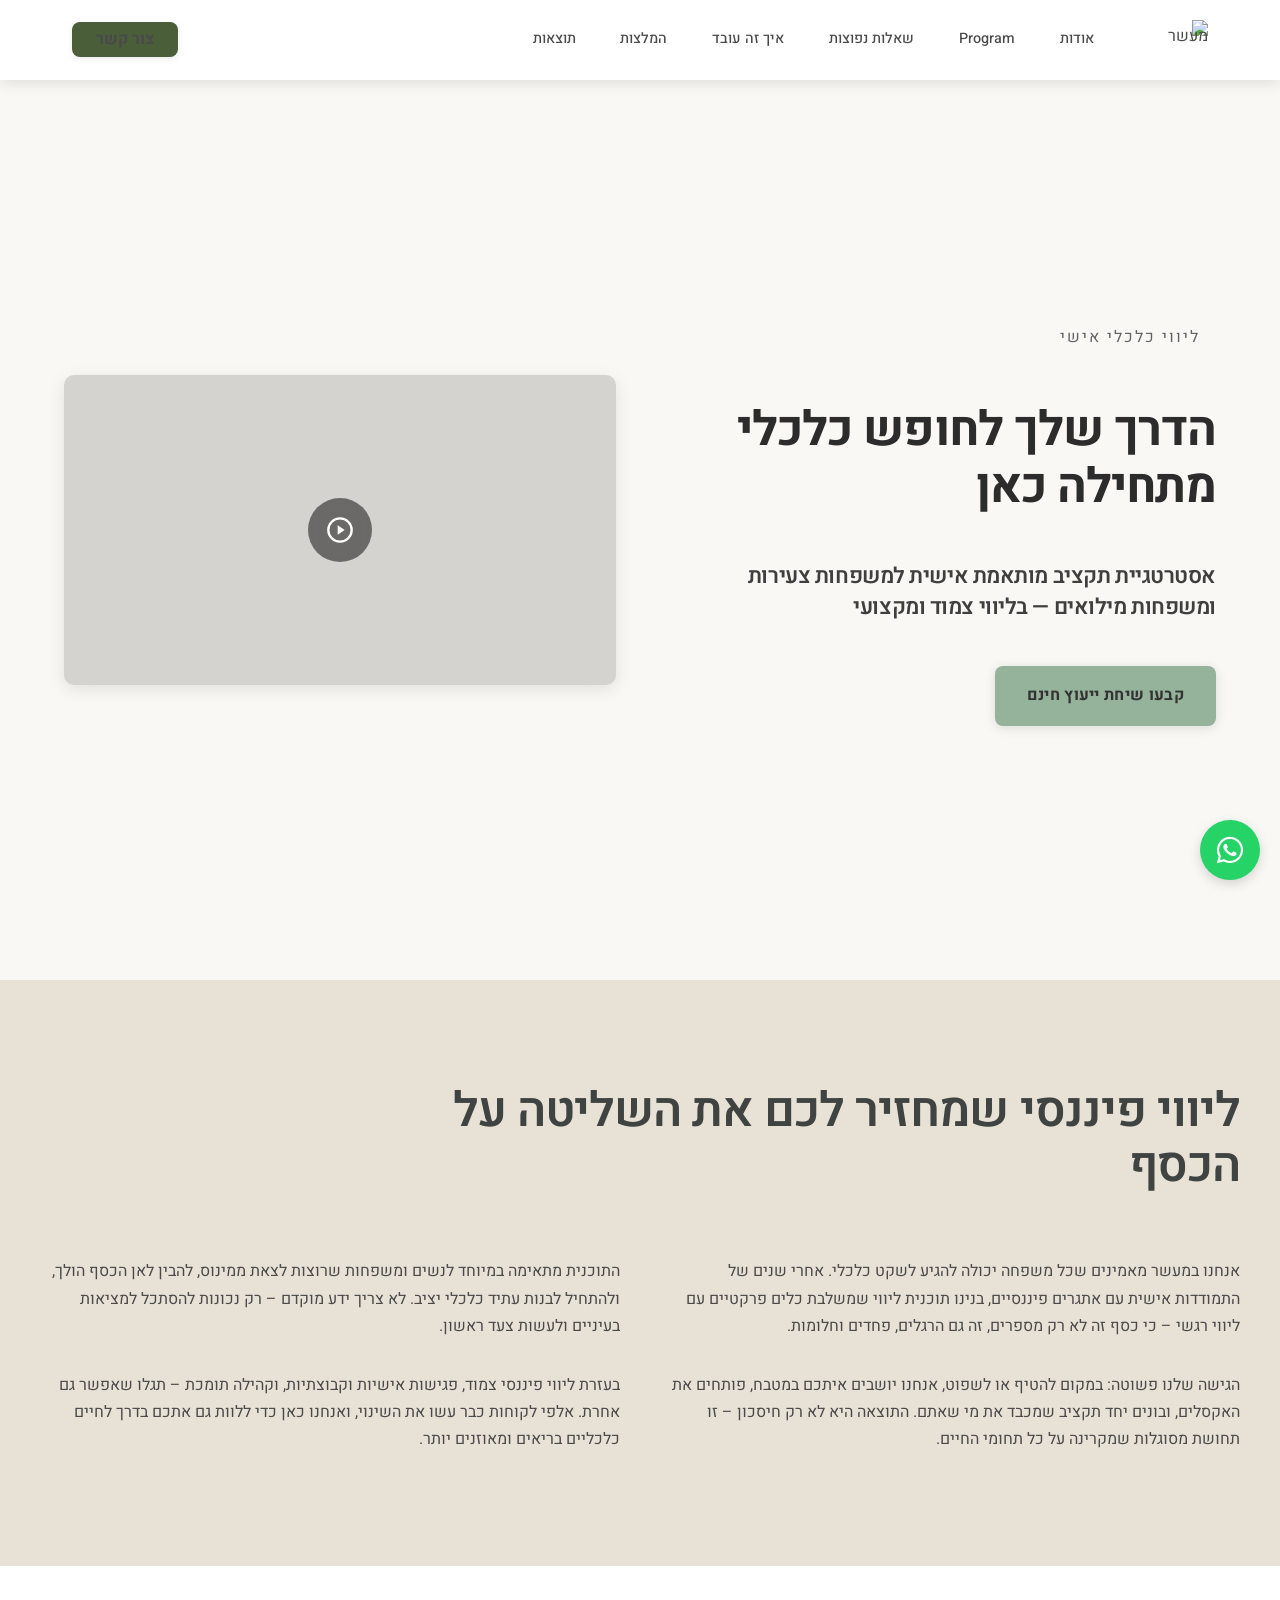
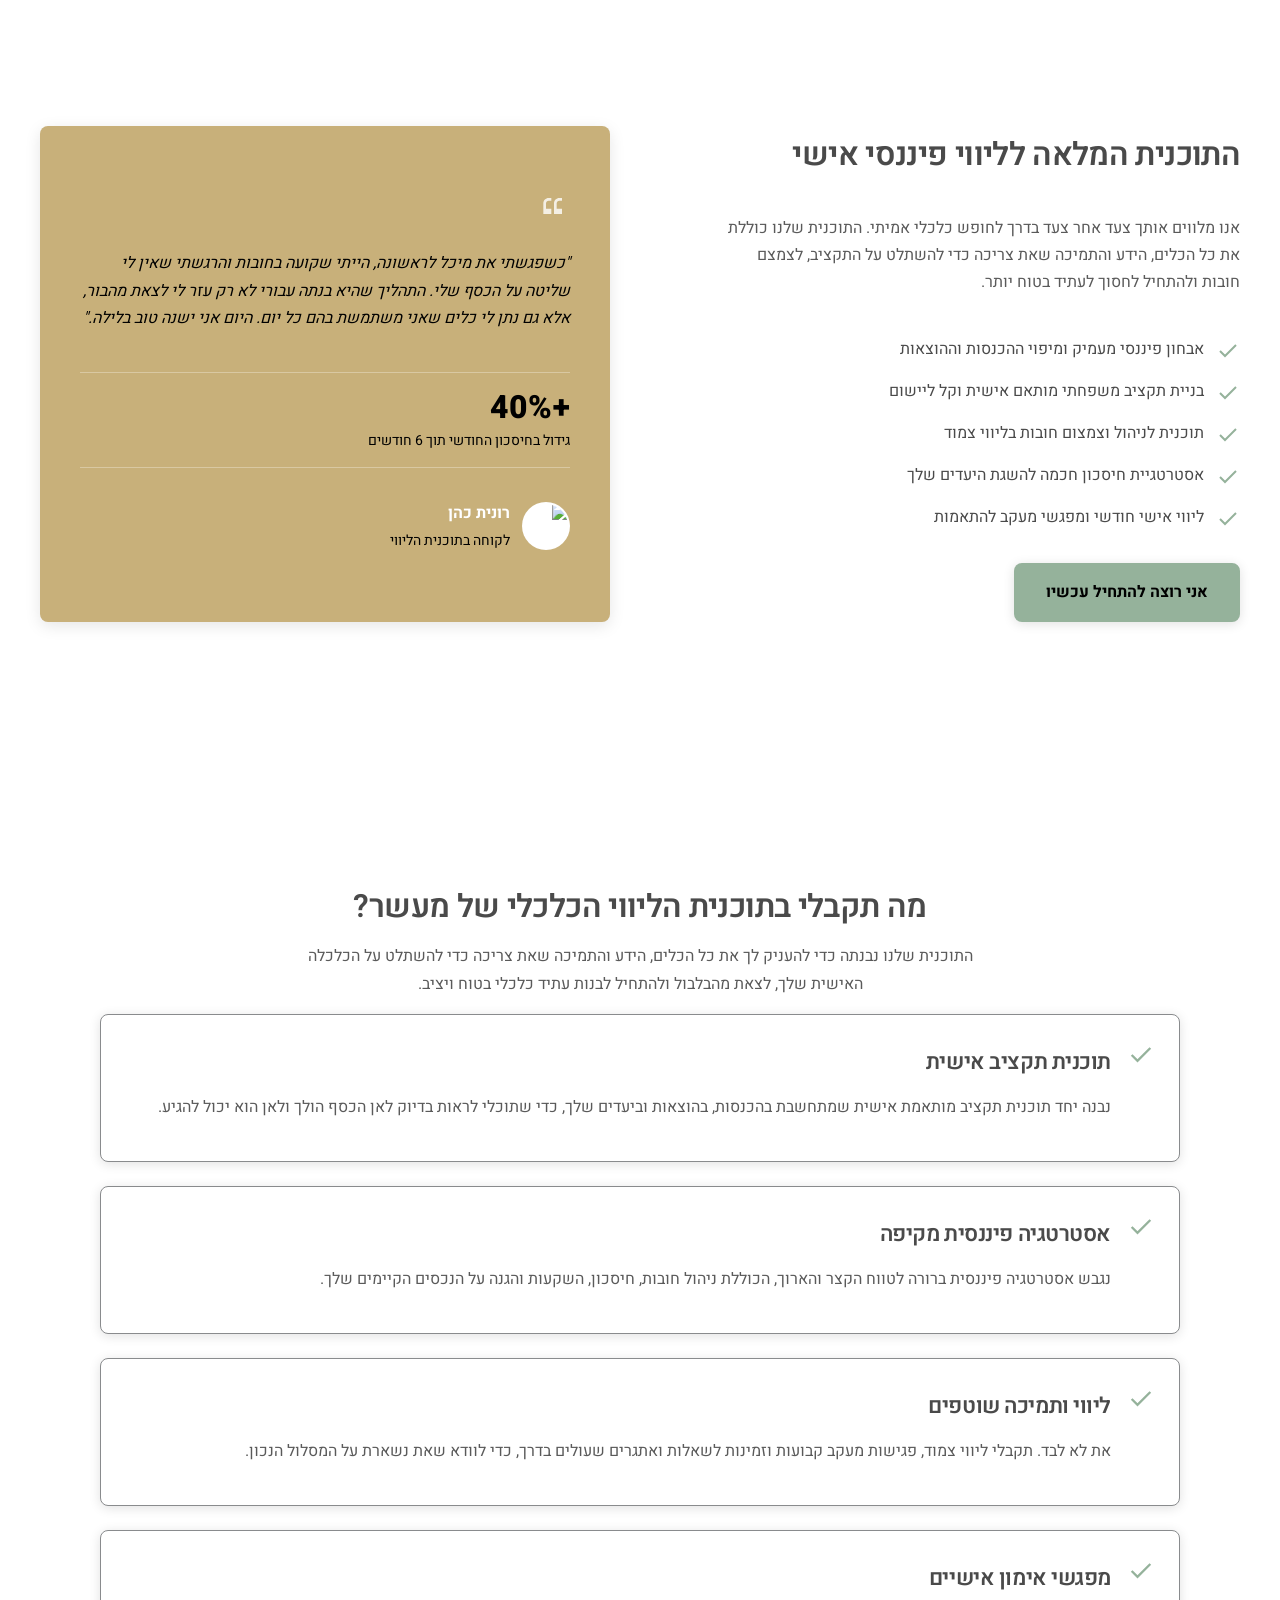
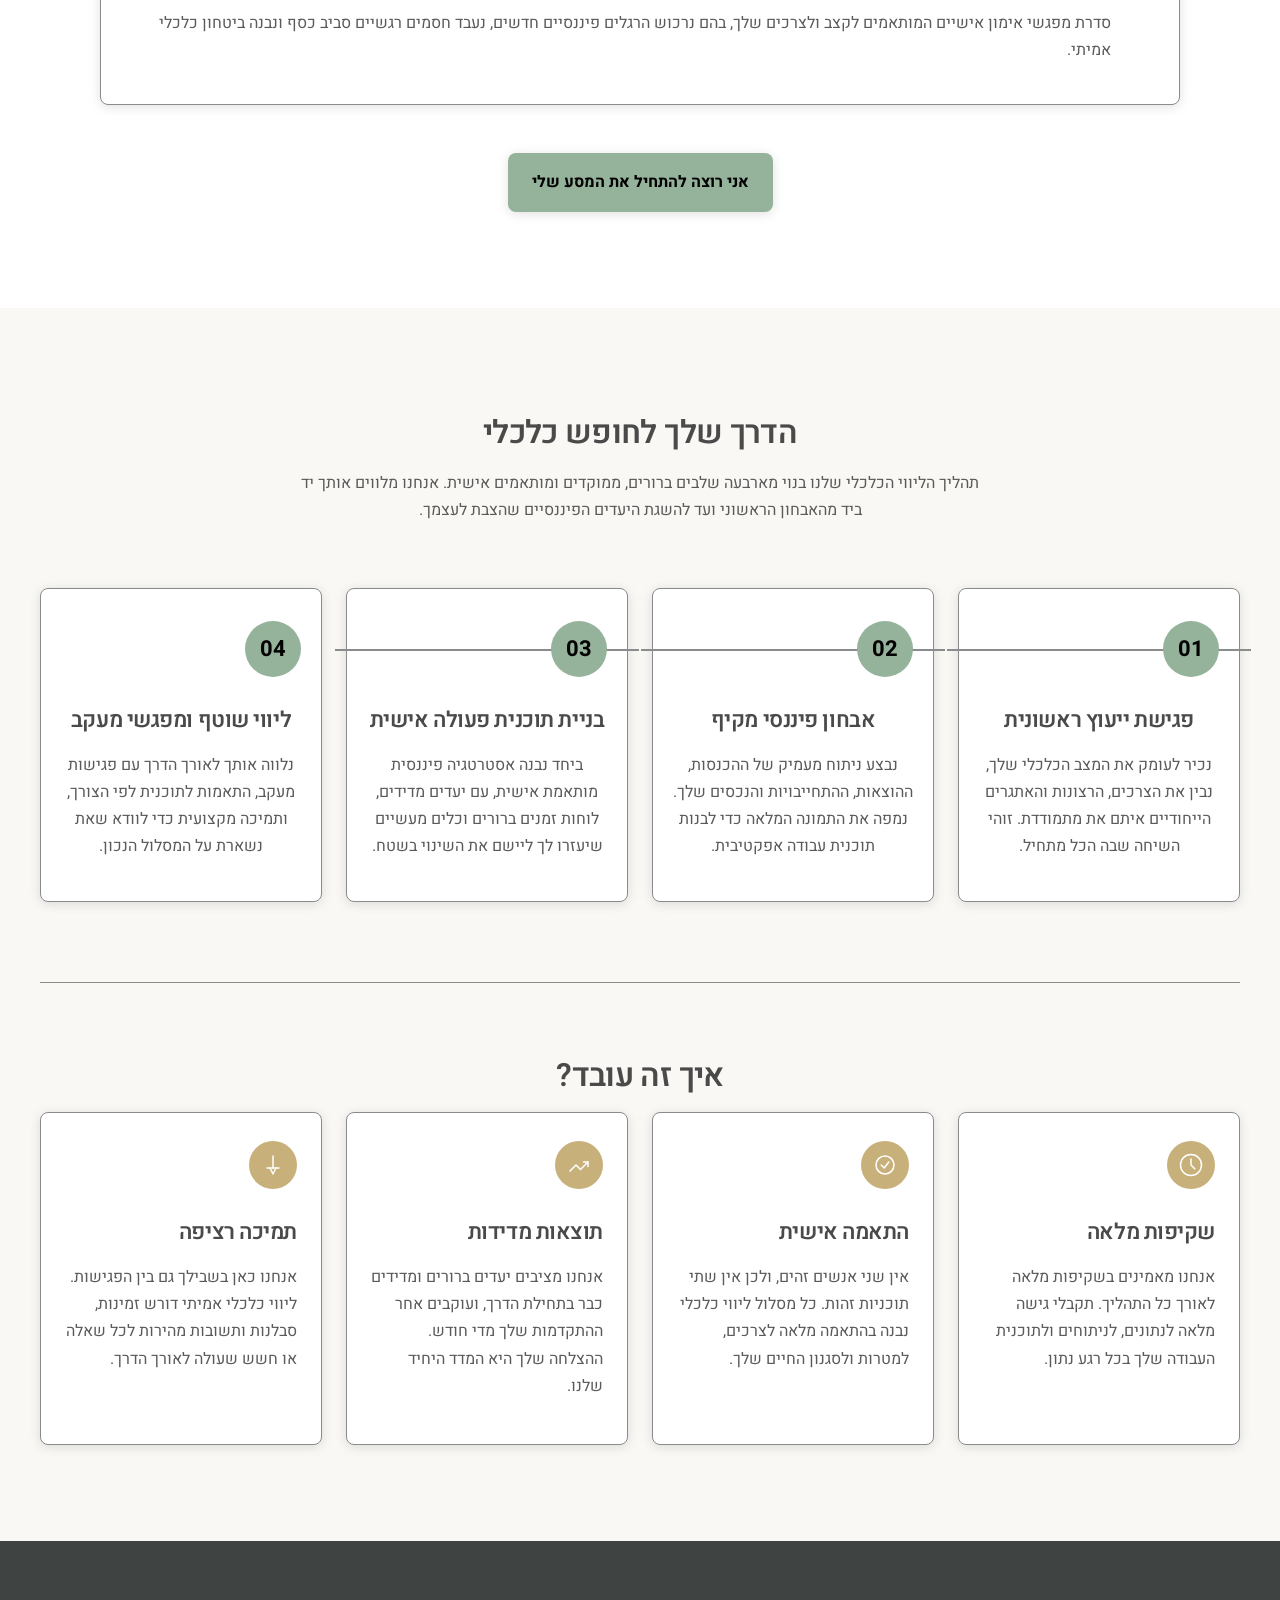
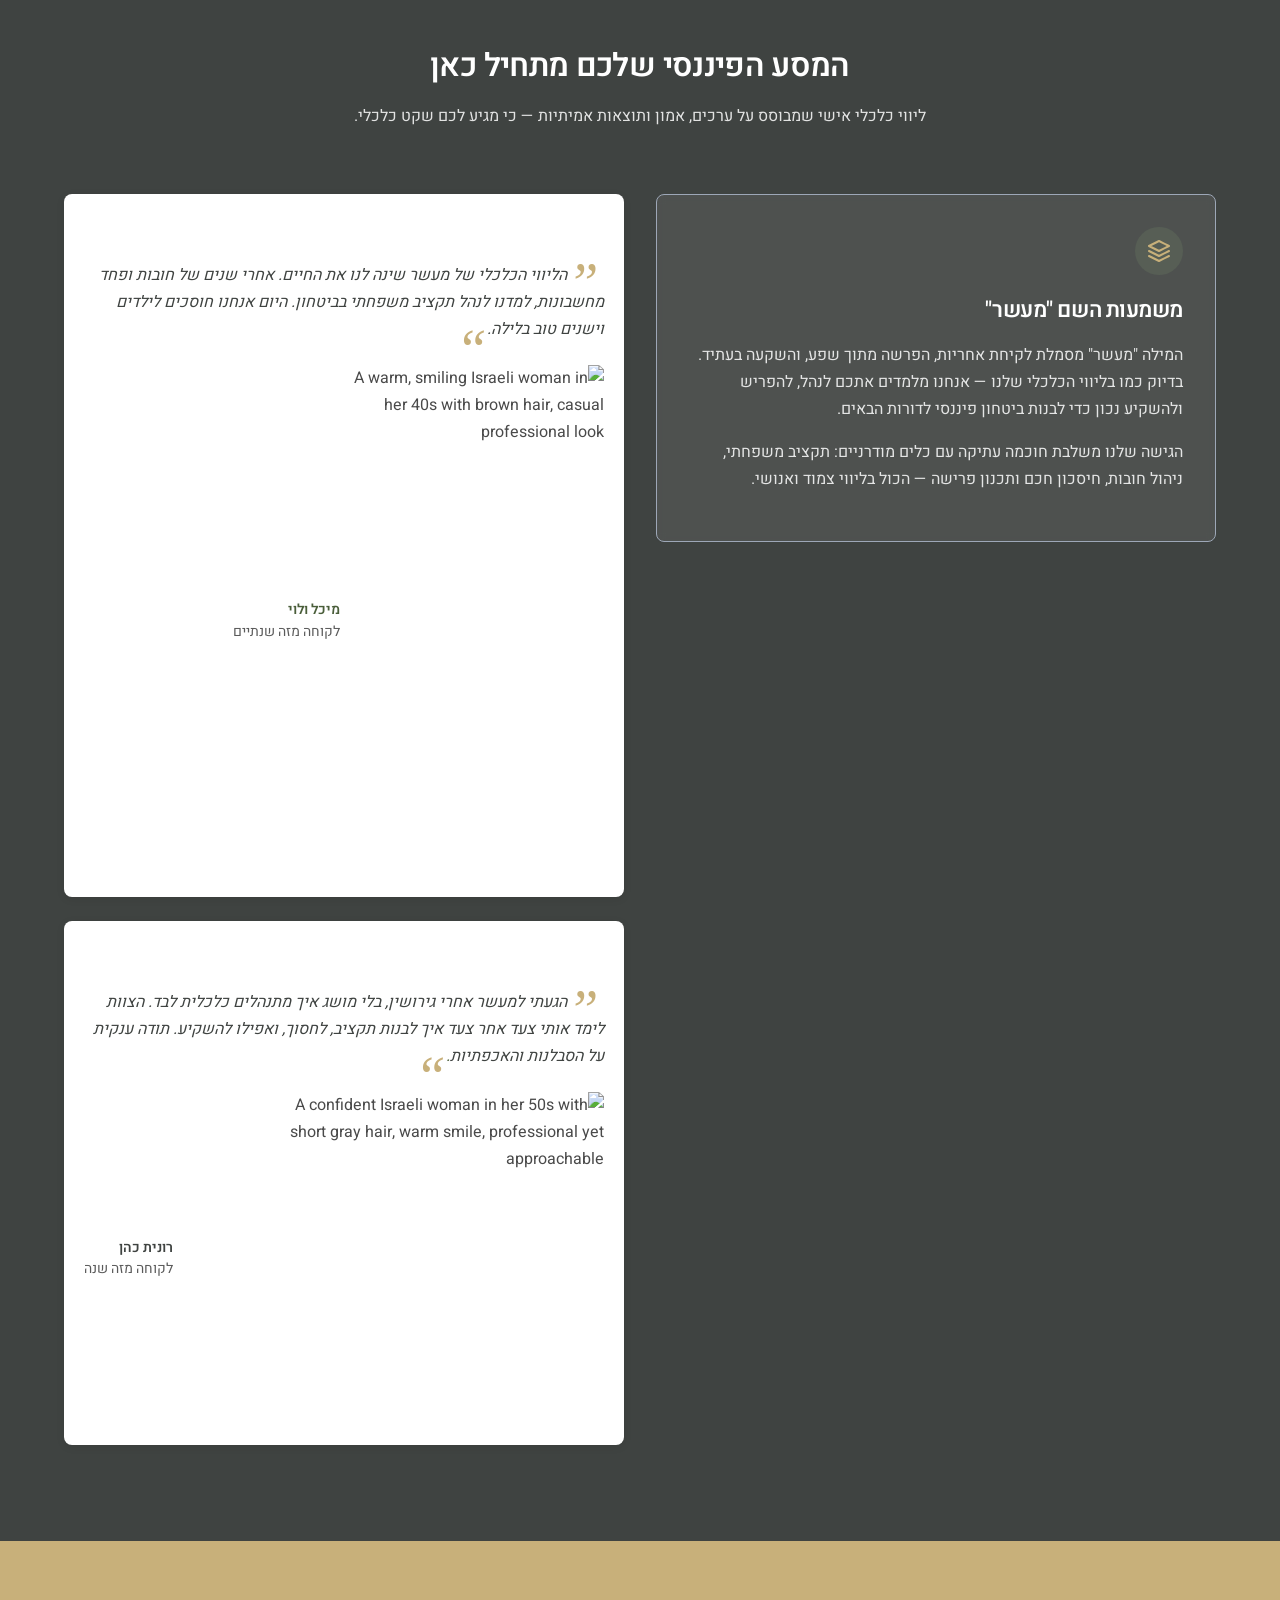
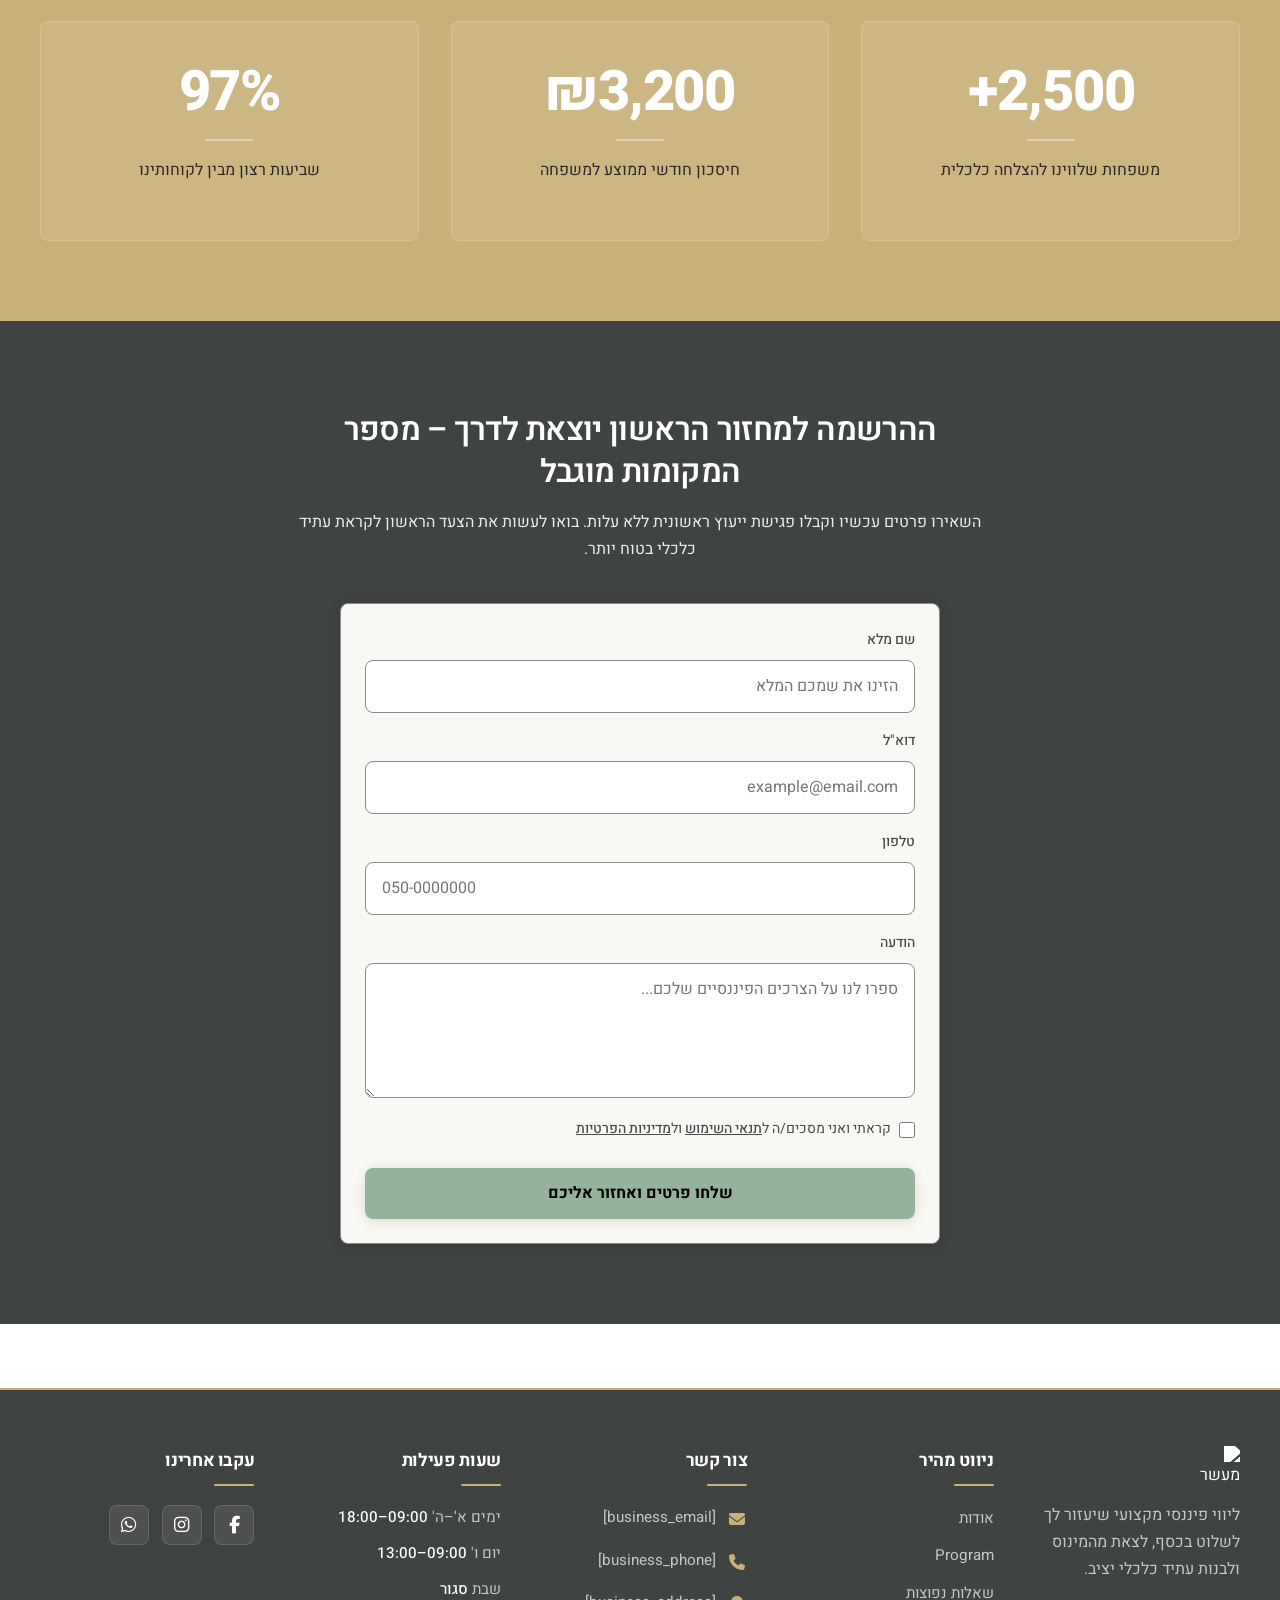
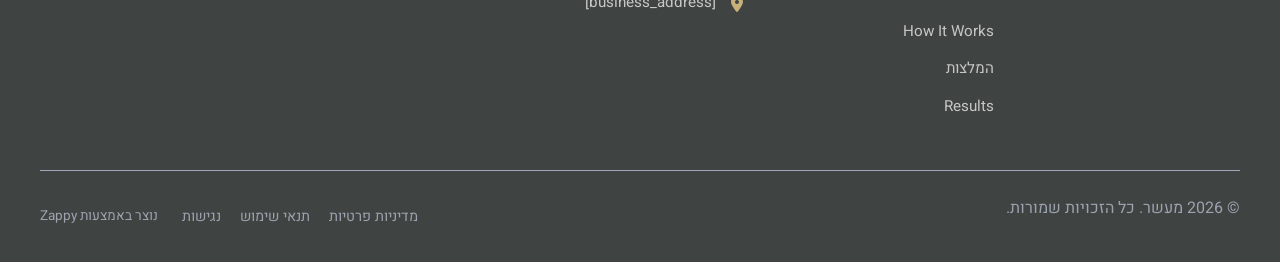
==== commit 0401cca0: "Background sync: Progressive GitHub Sync" ====
--- a/public/index.html
+++ b/public/index.html
@@ -1 +1 @@
-<!doctype html><html dir="rtl" lang="he"><head><meta charset="UTF-8"><meta content="width=device-width,initial-scale=1" name="viewport"><meta content="index, follow" name="robots"><title>קחי שליטה על העתיד הכלכלי שלך — מעשר</title><meta content="גלי את הכוח שבאימון פיננסי אישי עם מעשר. התוכנית החדשה שלנו מעניקה ליווי צמוד, כלים מעשיים ותמיכה מקצועית שתעזור לך לצלוח אתגרים כלכליים ולהגשים את החלומות שלך. הצטרפי עוד היום!" name="description"><meta content="אימון פיננסי, אימון פיננסי לנשים, הדרכה פיננסית, מעשר, תוכנית כלכלית אישית" name="keywords"><link href="/assets/favicon.ico" rel="icon" type="image/x-icon"><link href="/assets/favicon-16x16.png" rel="icon" type="image/png" sizes="16x16"><link href="/assets/favicon-32x32.png" rel="icon" type="image/png" sizes="32x32"><link href="/assets/favicon-48x48.png" rel="icon" type="image/png" sizes="48x48"><link href="/assets/favicon-192x192.png" rel="icon" type="image/png" sizes="192x192"><link href="/assets/favicon-512x512.png" rel="icon" type="image/png" sizes="512x512"><link href="/assets/apple-touch-icon.png" rel="apple-touch-icon"><script>!function(){"use strict";var t="8a8517ac-5637-4fa5-a5ba-101224436a86",e="https://api.zappy5.com/api/analytics/track",a=18e5,n=2592e6,o=!0,i=!0,r=!0;var s=function(){var e="zappy_visitor_"+t,a=null;try{if(a=localStorage.getItem(e)){var o=JSON.parse(a),i=Date.now();if(i-o.created<n)return o.lastSeen=i,localStorage.setItem(e,JSON.stringify(o)),o.id}}catch(t){console.warn("Zappy Analytics: LocalStorage not available")}var r="zv_"+Date.now()+"_"+Math.random().toString(36).substr(2,9);try{localStorage.setItem(e,JSON.stringify({id:r,created:Date.now(),lastSeen:Date.now()}))}catch(t){}return r}(),c=function(){var e="zappy_session_"+t,n=null;try{if(n=sessionStorage.getItem(e)){var o=JSON.parse(n),i=Date.now();if(i-o.timestamp<a)return o.timestamp=i,sessionStorage.setItem(e,JSON.stringify(o)),o.id}}catch(t){console.warn("Zappy Analytics: SessionStorage not available")}var r="zs_"+Date.now()+"_"+Math.random().toString(36).substr(2,9);try{sessionStorage.setItem(e,JSON.stringify({id:r,timestamp:Date.now()}))}catch(t){}return r}();function l(a,n){n=n||{};var o={website_id:t,event_type:a,page_path:window.location.pathname,referrer:document.referrer||"direct",visitor_id:s,session_id:c,metadata:n};if(navigator.sendBeacon){var i=new Blob([JSON.stringify(o)],{type:"application/json"});navigator.sendBeacon(e,i)}else fetch(e,{method:"POST",headers:{"Content-Type":"application/json"},body:JSON.stringify(o),keepalive:!0}).catch(function(t){console.warn("Zappy Analytics: Failed to track event",t)})}o&&l("pageview",{title:document.title,url:window.location.href}),i&&document.addEventListener("click",function(t){var e=t.target;if("BUTTON"===e.tagName||e.closest("button")){var a="BUTTON"===e.tagName?e:e.closest("button");l("click",{element:"button",text:a.textContent.trim().substring(0,100),id:a.id||null,class:a.className||null})}else if("A"===e.tagName||e.closest("a")){var n="A"===e.tagName?e:e.closest("a");l("navigation",{element:"link",text:n.textContent.trim().substring(0,100),href:n.href,external:n.hostname!==window.location.hostname})}},!0),r&&document.addEventListener("submit",function(t){var e=t.target;l("form_submit",{form_id:e.id||null,form_name:e.name||null,form_action:e.action||null,form_method:e.method||"GET"})},!0);var m=Date.now();window.addEventListener("beforeunload",function(){l("page_unload",{time_on_page:Math.floor((Date.now()-m)/1e3),page_path:window.location.pathname})}),window.zappyAnalytics={track:l,getVisitorId:function(){return s},getSessionId:function(){return c}}}()</script><script>!function(){"use strict";if(!window.zappyFireMarketingEvent){var t={begin_checkout:"checkout_started",purchase:"checkout_complete",add_to_cart:"add_to_cart",view_product:"view_product"},e={whatsapp_click:{ga4:"contact",meta:"Contact",gtm:"whatsapp_click",ecom:!1},phone_click:{ga4:"contact",meta:"Contact",gtm:"phone_click",ecom:!1},contact_form_submitted:{ga4:"generate_lead",meta:"Lead",gtm:"contact_form_submitted",ecom:!1},checkout_started:{ga4:"begin_checkout",meta:"InitiateCheckout",gtm:"begin_checkout",ecom:!0},checkout_complete:{ga4:"purchase",meta:"Purchase",gtm:"purchase",ecom:!0},product_inquiry:{ga4:"generate_lead",meta:"Lead",gtm:"product_inquiry",ecom:!1},add_to_cart:{ga4:"add_to_cart",meta:"AddToCart",gtm:"add_to_cart",ecom:!0},view_product:{ga4:"view_item",meta:"ViewContent",gtm:"view_item",ecom:!0}};window.zappyFireMarketingEvent=function(r,o,u){try{u=u||{};var p=t[r]||r,d=e[p];if(!d)return;if((o=o||{}).pagePath||o.page_path||(o.pagePath=a()),"checkout_complete"===p){var l=String(o.orderId||o.order_id||o.transaction_id||"");if(l&&function(t){if(!t)return!1;try{return"1"===sessionStorage.getItem(i(t))}catch(t){return!1}}(l))return;l&&function(t){if(t)try{sessionStorage.setItem(i(t),"1")}catch(t){}}(l)}if(!u.skipFirstParty)try{window.zappyAnalytics&&"function"==typeof window.zappyAnalytics.track&&window.zappyAnalytics.track(p,o)}catch(t){}try{if(window.dataLayer=window.dataLayer||[],d.ecom){var _=c(p,o),m={};_.transaction_id&&(m.transaction_id=_.transaction_id),null!=_.value&&(m.value=_.value),_.currency&&(m.currency=_.currency),_.items&&(m.items=_.items),window.dataLayer.push({event:d.gtm,ecommerce:m}),"checkout_complete"!==p&&"checkout_started"!==p||window.dataLayer.push({event:p,ecommerce:m})}else{var s={event:d.gtm};for(var h in o)Object.prototype.hasOwnProperty.call(o,h)&&(s[h]=o[h]);window.dataLayer.push(s)}}catch(t){}try{"function"==typeof window.gtag&&window.gtag("event",d.ga4,c(p,o))}catch(t){}try{"function"==typeof window.fbq&&window.fbq("track",d.meta,function(t,e){for(var r=n(e=e||{}),a=parseFloat(null!=e.value?e.value:null!=e.total?e.total:0)||0,c=String(e.currency||"USD").toUpperCase(),i=[],o=0,u=0;u<r.length;u++)r[u].item_id&&i.push(r[u].item_id),o+=r[u].quantity||1;if("checkout_complete"===t)return{value:a,currency:c,content_ids:i.length?i:void 0,content_type:"product",num_items:o||void 0,order_id:String(e.order_id||e.orderId||e.transaction_id||e.orderNumber||"")||void 0};if("checkout_started"===t)return{value:a,currency:c,content_ids:i.length?i:void 0,content_type:"product",num_items:o||parseInt(null!=e.itemCount?e.itemCount:0,10)||void 0};if("add_to_cart"===t){var p=String(e.productId||e.product_id||i[0]||"");return{value:a||(r[0]?r[0].price*r[0].quantity:0),currency:c,content_ids:p?[p]:i.length?i:void 0,content_type:"product",content_name:e.productName||e.product_name||r[0]&&r[0].item_name,num_items:parseInt(null!=e.quantity?e.quantity:o||1,10)||1}}if("view_product"===t){var d=String(e.productId||e.product_id||i[0]||"");return{value:a||parseFloat(null!=e.price?e.price:0)||0,currency:c,content_ids:d?[d]:i.length?i:void 0,content_type:"product",content_name:e.productName||e.product_name||r[0]&&r[0].item_name}}return"whatsapp_click"===t||"phone_click"===t?{content_name:"whatsapp_click"===t?"WhatsApp":"Phone",content_category:"contact"}:"contact_form_submitted"===t||"product_inquiry"===t?{content_name:"product_inquiry"===t?"Product inquiry":"Contact form",content_category:e.productName||e.product_name||void 0}:e}(p,o))}catch(t){}}catch(t){}};var r=Object.create(null);document.addEventListener("click",function(t){try{var e=t.target;if(!e)return;var r=u(e,".whatsapp-float, a.whatsapp-float, [data-zappy-whatsapp]"),n=function(t){for(var e=t;e&&e!==document;){if("A"===e.tagName)return e;e=e.parentElement}return null}(e),c=n&&n.href||"";if(r||n&&function(t){if(!t)return!1;var e=String(t).toLowerCase();return-1!==e.indexOf("wa.me/")||-1!==e.indexOf("api.whatsapp.com")||-1!==e.indexOf("whatsapp.com/send")||0===e.indexOf("whatsapp:")}(c)){if(!o("wa:"+c)){var i=r?"float":"link";window.zappyFireMarketingEvent("whatsapp_click",{source:i,href:c||null,pagePath:a()})}return}var p=u(e,".phone-header-btn, .nav-phone-btn, .call-btn, [data-zappy-phone]"),d="";if(n&&n.href&&0===String(n.href).toLowerCase().indexOf("tel:")?d=n.href:p&&p.href&&0===String(p.href).toLowerCase().indexOf("tel:")&&(d=p.href),p||d){var l="";return d&&(l=String(d).replace(/^tel:/i,"").trim()),void(o("tel:"+(l||p&&p.id||"btn"))||window.zappyFireMarketingEvent("phone_click",{source:p?"button":"link",phone:l||null,href:d||null,pagePath:a()}))}}catch(t){}},!0)}function a(){try{if(window.ZAPPY_CONFIG&&window.ZAPPY_CONFIG.currentPagePath)return window.ZAPPY_CONFIG.currentPagePath}catch(t){}try{return window.location.pathname||"/"}catch(t){return"/"}}function n(t){var e=(t=t||{}).items||t.cartItems||t.cart_items||t.lineItems||[];Array.isArray(e)||(e=[]);for(var r=[],a=0;a<e.length;a++){var n=e[a];if(n&&"object"==typeof n){var c=String(n.item_id||n.productId||n.product_id||n.id||"").trim(),i=String(n.item_name||n.productName||n.product_name||n.name||"").trim(),o=parseFloat(null!=n.price?n.price:null!=n.unitPrice?n.unitPrice:0)||0,u=Math.max(1,parseInt(null!=n.quantity?n.quantity:null!=n.qty?n.qty:1,10)||1);(c||i)&&r.push({item_id:c||i,item_name:i||c,price:o,quantity:u})}}return r}function c(t,e){var r=n(e=e||{}),c=parseFloat(null!=e.value?e.value:null!=e.total?e.total:0)||0,i=String(e.currency||"USD").toUpperCase();if("checkout_complete"===t)return{transaction_id:String(e.transaction_id||e.orderId||e.order_id||e.orderNumber||"")||void 0,value:c,currency:i,items:r};if("checkout_started"===t)return{value:c,currency:i,items:r};if("add_to_cart"===t){var o=r.length?r:[{item_id:String(e.productId||e.product_id||""),item_name:String(e.productName||e.product_name||""),price:parseFloat(null!=e.value?e.value:null!=e.price?e.price:0)||0,quantity:parseInt(null!=e.quantity?e.quantity:1,10)||1}].filter(function(t){return t.item_id||t.item_name});return{value:c||(o[0]?o[0].price*o[0].quantity:0),currency:i,items:o}}if("view_product"===t){var u=r.length?r:[{item_id:String(e.productId||e.product_id||""),item_name:String(e.productName||e.product_name||""),price:parseFloat(null!=e.price?e.price:null!=e.value?e.value:0)||0,quantity:1}].filter(function(t){return t.item_id||t.item_name});return{currency:i,value:c||(u[0]?u[0].price:0),items:u}}return"whatsapp_click"===t||"phone_click"===t?{method:"whatsapp_click"===t?"whatsapp":"phone",page_path:e.pagePath||a()}:"contact_form_submitted"===t||"product_inquiry"===t?{page_path:e.pagePath||a()}:e}function i(t){return"zappy_purchase_fired_"+String(t||"")}function o(t){var e=Date.now();return!!(r[t]&&e-r[t]<800)||(r[t]=e,!1)}function u(t,e){return t&&t.closest?t.closest(e):null}}()</script><meta content="קחי שליטה על העתיד הכלכלי שלך — מעשר" property="og:title"><meta content="גלי את הכוח שבאימון פיננסי אישי עם מעשר. התוכנית החדשה שלנו מעניקה ליווי צמוד, כלים מעשיים ותמיכה מקצועית שתעזור לך לצלוח אתגרים כלכליים ולהגשים את החלומות שלך. הצטרפי עוד היום!" property="og:description"><meta content="summary_large_image" name="twitter:card"><meta content="קחי שליטה על העתיד הכלכלי שלך — מעשר" name="twitter:title"><meta content="גלי את הכוח שבאימון פיננסי אישי עם מעשר. התוכנית החדשה שלנו מעניקה ליווי צמוד, כלים מעשיים ותמיכה מקצועית שתעזור לך לצלוח אתגרים כלכליים ולהגשים את החלומות שלך. הצטרפי עוד היום!" name="twitter:description"><meta content="website" property="og:type"><meta content="he_IL" property="og:locale"><link href="https://fonts.googleapis.com/css2?family=Heebo:wght@400;500;600;700&amp;display=swap" rel="stylesheet"><link href="https://fonts.googleapis.com" rel="preconnect"><link href="https://fonts.gstatic.com" rel="preconnect" crossorigin=""><style>.skip-link{position:absolute;top:0;left:0;transform:translateY(-200%);padding:12px 18px;background:var(--bg-dark,#1a1a1a);color:var(--text-light,#fff);font-weight:600;border-radius:0 0 8px 0;z-index:10000}.skip-link:focus{transform:none;outline:2px solid var(--ring,#fff);outline-offset:2px}:focus-visible{outline:2px solid var(--ring,currentColor);outline-offset:3px}</style><link href="/assets/favicon.ico" rel="icon" type="image/x-icon"><link href="/assets/favicon-16x16.png" rel="icon" type="image/png" sizes="16x16"><link href="/assets/favicon-32x32.png" rel="icon" type="image/png" sizes="32x32"><link href="/assets/favicon-48x48.png" rel="icon" type="image/png" sizes="48x48"><link href="/assets/favicon-192x192.png" rel="icon" type="image/png" sizes="192x192"><link href="/assets/favicon-512x512.png" rel="icon" type="image/png" sizes="512x512"><link href="/assets/apple-touch-icon.png" rel="apple-touch-icon"><link href="https://cdn.jsdelivr.net/npm/vanilla-cookieconsent@3/dist/cookieconsent.css" rel="stylesheet"><style id="zappy-critical-above-fold-css">html{box-sizing:border-box;-webkit-text-size-adjust:100%}*,::after,::before{box-sizing:inherit}body{margin:0;min-width:320px;overflow-x:clip}img,svg,video{max-width:100%;height:auto}main{display:block}.container{width:min(100% - 32px,1200px);margin-inline:auto}.navbar,header .navbar,header[role=banner],nav.navbar{position:relative;z-index:1000;width:100%}.nav-container,.navbar .container{display:flex;align-items:center;justify-content:space-between;min-height:64px}.logo,.logo-link img{display:block;width:35px;height:35px;object-fit:contain}#navMenu,.nav-menu{list-style:none;margin:0;padding:0}#navMenu a,.nav-menu a,.navbar .nav-links a,.navbar a{color:inherit;text-decoration:none}#navMenu .sub-menu,.nav-menu .sub-menu,.navbar .sub-menu{display:none}.fa,.fa-brands,.fa-regular,.fa-solid,.fab,.far,.fas{display:inline-block;min-width:1em;text-align:center}html:not(#zappy-noop) .navbar:has(.nav-ecommerce-icons)>.phone-header-btn,html:not(#zappy-noop)[data-zappy-site-type=ecommerce] .phone-header-btn{display:none!important;visibility:hidden!important;width:0!important;height:0!important;pointer-events:none!important}.zappy-preview-empty-store-cta{display:none!important;visibility:hidden!important;height:0!important;max-height:0!important;overflow:hidden!important;margin:0!important;padding:0!important;border:0!important;box-shadow:none!important}.zappy-catalog-menu{background:var(--surface-color,var(--surface,linear-gradient(135deg,#f8f9fa 0,#fff 100%)));border-bottom:1px solid var(--border-color,#e5e7eb);padding:0;position:sticky;top:0;z-index:90}.zappy-catalog-menu.rtl,.zappy-catalog-menu[dir=rtl]{direction:rtl}.zappy-catalog-menu.ltr,.zappy-catalog-menu[dir=ltr]{direction:ltr}.catalog-menu-container{max-width:1440px;margin:0 auto;display:flex;align-items:center;gap:8px;padding:10px 24px;overflow:visible}.catalog-menu-categories,.catalog-menu-list{display:flex;align-items:center;gap:4px;flex-wrap:wrap;margin:0;padding:0;list-style:none}.catalog-menu-item{display:inline-flex;align-items:center;padding:8px 16px;font-size:14px;font-weight:500;color:var(--text-color,var(--text,#374151));text-decoration:none;border-radius:20px;white-space:nowrap}.catalog-menu-all{background:var(--primary-color,var(--primary,#111));color:var(--text-light,#fff)!important}.catalog-menu-parent{position:relative;display:inline-flex;align-items:center}.catalog-menu-trigger{display:inline-flex;align-items:center;gap:6px}.catalog-menu-chevron{flex-shrink:0}.catalog-menu-parent>.sub-menu{display:none!important;visibility:hidden!important;opacity:0!important;pointer-events:none!important}.hero-section,.index-hero-section,section[class*=hero]{position:relative;overflow:hidden}.hero-section,.index-hero-section{min-height:560px}section[data-hero-type*=fullscreen]{min-height:100vh}.hero-bg-image,.hero-bg-wrapper,section[class*=hero] [class*=hero-bg]{position:absolute;inset:0;width:100%;height:100%}.hero-bg-image img,.hero-bg-wrapper img,section[class*=hero] [data-hero-bg],section[class*=hero] img[data-hero-background=true]{width:100%!important;height:100%!important;object-fit:cover!important;display:block}.hero-content,section[class*=hero] .container{position:relative;z-index:2}@media(max-width:768px){:root{--header-height:72px;--total-header-height:72px;--zappy-mobile-menu-top:72px}html[data-zappy-site-type=ecommerce] body{padding-top:var(--total-header-height,72px)}html[data-zappy-site-type=ecommerce] body>.navbar:not(.zappy-catalog-menu),html[data-zappy-site-type=ecommerce] body>nav.navbar{position:fixed!important;top:0;left:0;right:0;z-index:100000;width:100%;margin-bottom:0}.zappy-catalog-menu{position:fixed;top:var(--header-height,72px);left:0;right:0;z-index:99999}.nav-container,.navbar .container{min-height:60px}#navMenu,.nav-menu{max-width:100vw;overflow-x:hidden}.hero-section,.index-hero-section,section[class*=hero],section[data-hero-type*=fullscreen]{min-height:100svh}.hero-bg-image,.hero-bg-wrapper,.hero-scrim{min-height:100svh}}:root{--zappy-header-stack-height:calc(var(--zappy-announcement-height, 40px) + var(--header-height, 72px))}body:has(.zappy-announcement-bar) .navbar:not(.zappy-catalog-menu):not(.mobile-search-panel),body:has(.zappy-announcement-bar) header.navbar,body:has(.zappy-announcement-bar) nav.navbar:not(.zappy-catalog-menu){top:var(--zappy-announcement-height,40px)!important}body:has(.zappy-announcement-bar) .index-hero-section,body:has(.zappy-announcement-bar) main>section[class*=hero]:first-of-type,body:has(.zappy-announcement-bar) section[data-hero-type^=fullscreen]{margin-top:calc(-1 * var(--zappy-header-stack-height))!important;padding-top:calc(var(--zappy-header-stack-height))!important}[data-zappy-content-align]{display:flex!important;flex-direction:column!important}[data-zappy-content-align^=top-]{justify-content:flex-start!important}[data-zappy-content-align^=center-],[data-zappy-content-align^=lower-],[data-zappy-content-align^=upper-]{justify-content:center!important}[data-zappy-content-align^=bottom-]{justify-content:flex-end!important}[data-zappy-content-align$="-left"],[data-zappy-content-align$="-mid-left"]{align-items:flex-start!important;text-align:start!important}[data-zappy-content-align$="-center"]{align-items:center!important;text-align:center!important}[data-zappy-content-align$="-mid-right"],[data-zappy-content-align$="-right"]{align-items:flex-end!important;text-align:end!important}[data-zappy-content-align] [data-zappy-align-target]{margin-left:auto;margin-right:auto}[data-zappy-content-align$="-center"] [data-zappy-align-target],[data-zappy-content-align$="-center"] [data-zappy-align-target]>*{text-align:center!important}</style><link href="/styles.css" rel="stylesheet"><script>window.ZAPPY_WEBSITE_ID="8a8517ac-5637-4fa5-a5ba-101224436a86",window.ZAPPY_API_BASE="https://api.zappy5.com"</script><style id="zappy-dropdown-submenu-styles">#navMenu li:has(.sub-menu),.nav-menu li:has(.sub-menu),.navbar li:has(.sub-menu),nav li:has(.sub-menu){position:relative}#navMenu .sub-menu,.nav-menu .sub-menu,.navbar .sub-menu,nav .sub-menu{display:block!important;position:absolute!important;top:100%;left:0;min-width:220px;border-radius:8px;box-shadow:0 8px 25px rgba(0,0,0,.15);padding:8px 0;opacity:0;visibility:hidden;transform:translateY(10px);transition:all .3s ease;z-index:1000;list-style:none;pointer-events:none}#navMenu li:hover>.sub-menu,.nav-menu li:hover>.sub-menu,.navbar li:hover>.sub-menu,nav li:hover>.sub-menu{opacity:1!important;visibility:visible!important;transform:translateY(0)!important;pointer-events:auto!important}.sub-menu li{list-style:none;margin:0;padding:0}.sub-menu a{display:block!important;padding:10px 16px!important;color:var(--text-dark,#333)!important;font-weight:500;text-decoration:none;white-space:nowrap;transition:background-color .2s}.sub-menu .zappy-nav-child>a{padding-left:28px!important;font-size:.9em!important;opacity:.85!important}[dir=rtl] .sub-menu .zappy-nav-child>a,html[lang=ar] .sub-menu .zappy-nav-child>a,html[lang=he] .sub-menu .zappy-nav-child>a{padding-left:10px!important;padding-right:28px!important}.sub-menu .zappy-nav-parent>a{font-weight:600!important}.sub-menu a:hover{background-color:#f5f5f5}[dir=rtl] .nav-menu .sub-menu,[dir=rtl] .navbar .sub-menu,[dir=rtl] nav .sub-menu,html[lang=ar] .nav-menu .sub-menu,html[lang=ar] .navbar .sub-menu,html[lang=ar] nav .sub-menu,html[lang=he] .nav-menu .sub-menu,html[lang=he] .navbar .sub-menu,html[lang=he] nav .sub-menu{left:auto!important;right:0!important}.sub-menu:empty,.sub-menu:not(:has(li)):not(:has(> a)),.sub-menu:not(:has(li:not(.zappy-hidden-menu-item))):not(:has(> a)){display:none!important;opacity:0!important;visibility:hidden!important;pointer-events:none!important}li:has(.menu-group-title):hover>.sub-menu{opacity:1!important;visibility:visible!important;transform:translateY(0)!important;pointer-events:auto!important}#navMenu>li>.menu-group-title,.nav-menu>li>.menu-group-title{display:inline-block;padding:.5rem 1rem;cursor:default;user-select:none}@media (max-width:768px){#navMenu .sub-menu,.nav-menu .sub-menu,.navbar .sub-menu,nav .sub-menu{position:static!important;transform:none!important;box-shadow:none!important;background:0 0!important;max-height:0;overflow:hidden;opacity:0;visibility:hidden;transition:max-height .3s ease,opacity .3s ease;padding:0!important;border-radius:0!important}#navMenu .sub-menu.mobile-expanded,.nav-menu .sub-menu.mobile-expanded,.navbar .sub-menu.mobile-expanded{max-height:none!important;overflow-y:visible!important;opacity:1!important;visibility:visible!important;padding:8px 0 8px 16px!important}[dir=rtl] .sub-menu.mobile-expanded,html[lang=he] .sub-menu.mobile-expanded{padding:8px 16px 8px 0!important}#navMenu li:hover>.sub-menu,.nav-menu li:hover>.sub-menu,.navbar li:hover>.sub-menu,nav li:hover>.sub-menu{opacity:0;visibility:hidden;pointer-events:none}#navMenu li>.sub-menu.mobile-expanded,.nav-menu li>.sub-menu.mobile-expanded,.navbar li>.sub-menu.mobile-expanded,nav li>.sub-menu.mobile-expanded{opacity:1!important;visibility:visible!important;pointer-events:auto!important}#navMenu li:has(.sub-menu),.nav-menu li:has(.sub-menu),.navbar li:has(.sub-menu),nav li:has(.sub-menu){display:flex!important;flex-wrap:wrap!important;align-items:center!important;position:relative!important;min-height:44px!important}#navMenu li:has(.sub-menu)>a,.nav-menu li:has(.sub-menu)>a,.navbar li:has(.sub-menu)>a,nav li:has(.sub-menu)>a{flex:1!important;min-width:0!important}#navMenu li:has(.sub-menu)>.menu-group-title,.nav-menu li:has(.sub-menu)>.menu-group-title,.navbar li:has(.sub-menu)>.menu-group-title,nav li:has(.sub-menu)>.menu-group-title{flex:1!important;min-width:0!important;display:flex!important;align-items:center!important;padding:12px 16px!important;min-height:44px!important;line-height:1.4!important;font-weight:600!important;box-sizing:border-box!important}#navMenu li:has(.sub-menu)>.sub-menu,.nav-menu li:has(.sub-menu)>.sub-menu,.navbar li:has(.sub-menu)>.sub-menu,nav li:has(.sub-menu)>.sub-menu{flex-basis:100%!important;width:100%!important}#navMenu li:has(.sub-menu)>a [class*=arrow],#navMenu li:has(.sub-menu)>a [class*=chevron],.nav-menu li:has(.sub-menu)>a .fa-angle-down,.nav-menu li:has(.sub-menu)>a .fa-chevron-down,.nav-menu li:has(.sub-menu)>a [class*=arrow],.nav-menu li:has(.sub-menu)>a [class*=chevron],nav li:has(.sub-menu)>a [class*=arrow],nav li:has(.sub-menu)>a [class*=chevron]{display:none!important;visibility:hidden!important}.mobile-submenu-toggle{display:flex!important;align-items:center!important;justify-content:center!important;width:44px!important;height:auto!important;background:0 0!important;border:none!important;cursor:pointer!important;color:var(--text-light)!important;position:static!important;flex-shrink:0!important;align-self:stretch!important;z-index:2!important;padding:0!important;margin:0!important}.mobile-submenu-toggle::after{content:''!important;width:0!important;height:0!important;border-left:6px solid transparent!important;border-right:6px solid transparent!important;border-top:7px solid currentColor!important;transition:transform .3s ease!important}.mobile-submenu-toggle.expanded::after{transform:rotate(180deg)!important}.sub-menu a{padding:10px 0!important;display:block!important;color:var(--text-light)!important;white-space:normal!important}.sub-menu .zappy-nav-child>a{padding-left:28px!important;font-size:.9em!important;opacity:.85!important}[dir=rtl] .sub-menu .zappy-nav-child>a,html[lang=ar] .sub-menu .zappy-nav-child>a,html[lang=he] .sub-menu .zappy-nav-child>a{padding-left:0!important;padding-right:28px!important}.sub-menu .zappy-nav-parent>a{font-weight:600!important}#navMenu.active,.nav-menu.active{max-width:100vw!important;overflow-x:hidden!important;box-sizing:border-box!important}.navbar .sub-menu li a,.zappy-products-dropdown .sub-menu a,nav.navbar .sub-menu li a{color:var(--text-light)!important}}@media (min-width:769px){.mobile-submenu-toggle{display:none!important}}</style><style id="zappy-widget-visibility">html[dir=rtl] .whatsapp-float{right:20px!important;left:auto!important}html:not([dir]) .whatsapp-float,html[dir=ltr] .whatsapp-float{left:20px!important;right:auto!important}html[dir=rtl] #mic-access-tool-general-button,html[dir=rtl] #mic-init-access-tool #mic-access-tool-general-button,html[dir=rtl] #mic-init-access-tool .mic-access-tool-general-button,html[dir=rtl] ._access-icon,html[dir=rtl] .mic-access-tool-general-button{left:20px!important;right:auto!important}html:not([dir]) #mic-access-tool-general-button,html:not([dir]) #mic-init-access-tool #mic-access-tool-general-button,html:not([dir]) #mic-init-access-tool .mic-access-tool-general-button,html:not([dir]) ._access-icon,html:not([dir]) .mic-access-tool-general-button,html[dir=ltr] #mic-access-tool-general-button,html[dir=ltr] #mic-init-access-tool #mic-access-tool-general-button,html[dir=ltr] #mic-init-access-tool .mic-access-tool-general-button,html[dir=ltr] ._access-icon,html[dir=ltr] .mic-access-tool-general-button{right:20px!important;left:auto!important}@media (max-width:768px){.whatsapp-float{display:flex!important}}@media (min-width:769px){.whatsapp-float{display:flex!important}}@media (max-width:768px){#mic-access-tool-general-button,#mic-init-access-tool #mic-access-tool-general-button,#mic-init-access-tool .mic-access-tool-general-button,._access-icon,.mic-access-tool-general-button{display:flex!important;visibility:visible!important;opacity:1!important;pointer-events:auto!important}#mic-access-tool-box.opened-mic-access-tool,#mic-init-access-tool #mic-access-tool-box.opened-mic-access-tool,.mic-access-tool-box.opened-mic-access-tool{visibility:visible!important;opacity:1!important;pointer-events:auto!important}}@media (min-width:769px){#mic-access-tool-general-button,#mic-init-access-tool #mic-access-tool-general-button,#mic-init-access-tool .mic-access-tool-general-button,._access-icon,.mic-access-tool-general-button{display:flex!important;visibility:visible!important;opacity:1!important;pointer-events:auto!important}#mic-access-tool-box.opened-mic-access-tool,#mic-init-access-tool #mic-access-tool-box.opened-mic-access-tool,.mic-access-tool-box.opened-mic-access-tool{visibility:visible!important;opacity:1!important;pointer-events:auto!important}}</style></head><body><a href="#main" class="skip-link">דלג לתוכן הראשי</a><nav class="navbar" dir="rtl" style="margin-bottom:0px;position:fixed !important;left:0px !important;right:0px !important;z-index:100000 !important"><button class="mobile-toggle" aria-label="Menu" data-element-id="btn-1784815349243-z6jqbymu4" data-element-type="button" data-native-element="true" id="mobileToggle"><svg fill="none" viewBox="0 0 24 24" height="24" width="24" style="width:24px !important;height:24px !important;display:block !important" class="hamburger-icon"><path d="M3 12h18M3 6h18M3 18h18" stroke="currentColor" stroke-width="2" stroke-linecap="round"></path></svg> <svg fill="none" viewBox="0 0 24 24" height="24" width="24" style="width:24px !important;height:24px !important;display:none !important" class="close-icon"><path d="M18 6L6 18M6 6l12 12" stroke="currentColor" stroke-width="2" stroke-linecap="round"></path></svg></button> <button class="phone-header-btn" aria-label="Call" data-element-id="btn-1784815349243-rczczx4d2" data-element-type="button" data-native-element="true" data-phone="[business_phone]"><svg fill="currentColor" viewBox="0 0 24 24" height="24" width="24" style="width:24px;height:24px"><path d="M22 16.92v3a2 2 0 0 1-2.18 2 19.79 19.79 0 0 1-8.63-3.07 19.5 19.5 0 0 1-6-6 19.79 19.79 0 0 1-3.07-8.67A2 2 0 0 1 4.11 2h3a2 2 0 0 1 2 1.72 12.84 12.84 0 0 0 .7 2.81 2 2 0 0 1-.45 2.11L8.09 9.91a16 16 0 0 0 6 6l1.27-1.27a2 2 0 0 1 2.11-.45 12.84 12.84 0 0 0 2.81.7A2 2 0 0 1 22 16.92z"></path></svg></button><div class="nav-container"><div class="nav-right-group"><div class="nav-brand"><a href="/" class="logo-link" style="color:rgb(74, 74, 74) !important"><img alt="מעשר" decoding="async" height="35" src="/assets/site-image-image-1.webp" width="35" class="logo" data-image-type="logo"></a></div><ul class="nav-menu" id="navMenu"><li><a href="#about">אודות</a></li><li><a href="#services">Program</a></li><li><a href="#faq">שאלות נפוצות</a></li><li><a href="#process">איך זה עובד</a></li><li><a href="#testimonials">המלצות</a></li><li><a href="#stats">תוצאות</a></li></ul></div><div class="nav-cta-container"><li class="nav-cta-item"><a href="#final-cta" class="nav-cta-btn" data-element-id="btn-1784828209670-amhpjeplq" data-element-type="button" data-native-element="true" data-text-color="light" style="color:var(--light-text, #ffffff) !important;border-color:rgb(74, 94, 58) !important;background-color:rgb(74, 94, 58) !important;background-image:none !important">צור קשר</a></li></div></div></nav><script>window.addEventListener("load",function(){const e=document.querySelector(".navbar, nav, header");if(!e)return void console.log("[Navbar] Navbar element not found");let t=document.getElementById("mobileToggle")||document.querySelector(".mobile-toggle")||document.querySelector(".hamburger")||document.querySelector(".hamburger-menu")||document.querySelector(".menu-toggle")||document.querySelector(".burger-menu")||document.querySelector('[aria-label="Menu"]')||document.querySelector('[aria-label="תפריט"]');const o=document.querySelector(".phone-header-btn"),n=window.getComputedStyle(e);let r=n.backgroundColor;if(console.log("[Navbar] Initial navbar background:",r),"transparent"===r||"rgba(0, 0, 0, 0)"===r||r.startsWith("rgba")&&r.includes(", 0)")){const e=n.backgroundImage;if(e&&"none"!==e)console.log("[Navbar] Navbar has background image/gradient, using dark text"),r="rgb(240, 240, 240)";else{const e=window.getComputedStyle(document.body).backgroundColor;console.log("[Navbar] Navbar transparent, using body background:",e),r=e}}const a=r.match(/\d+/g);if(a&&a.length>=3){const e=(.299*parseInt(a[0])+.587*parseInt(a[1])+.114*parseInt(a[2]))/255;console.log("[Navbar] Mobile button colors preserved from Claude CSS (luminance:",e.toFixed(2)+")");const n=document.createElement("style");n.id="zappy-mobile-nav-fix";document.documentElement.lang;document.documentElement.dir,n.textContent='\n        /* Hide mobile buttons on desktop, show only on mobile */\n        @media (min-width: 769px) {\n          .mobile-toggle,\n          .phone-header-btn {\n            display: none !important;\n          }\n        }\n        \n        /* Show and position mobile buttons correctly on mobile */\n        @media (max-width: 768px) {\n          .navbar,\n          nav.navbar {\n            min-height: 70px !important;\n          }\n\n          .mobile-toggle,\n          .phone-header-btn {\n            position: absolute !important;\n            top: 0 !important;\n            bottom: 0 !important;\n            margin-top: auto !important;\n            margin-bottom: auto !important;\n            transform: none !important;\n            z-index: 1001 !important;\n            display: flex !important;\n            align-items: center !important;\n            justify-content: center !important;\n            width: 36px !important;\n            height: 36px !important;\n            border-radius: 50% !important;\n            border: none !important;\n            cursor: pointer !important;\n            padding: 6px !important;\n            background: none !important;\n            color: var(--nav-text, var(--text-light)) !important;\n            touch-action: manipulation !important;\n            -webkit-tap-highlight-color: transparent !important;\n          }\n\n          html[data-zappy-site-type="ecommerce"] .phone-header-btn,\n          body[data-zappy-site-type="ecommerce"] .phone-header-btn,\n          html[data-zappy-site-type="ecommerce"] header .phone-header-btn,\n          html[data-zappy-site-type="ecommerce"] nav .phone-header-btn {\n            display: none !important;\n            visibility: hidden !important;\n            width: 0 !important;\n            height: 0 !important;\n            min-width: 0 !important;\n            overflow: hidden !important;\n          }\n          \n          /* LTR positioning (default): hamburger LEFT, phone RIGHT */\n          html:not([dir="rtl"]):not([lang="he"]):not([lang="ar"]) .mobile-toggle,\n          html[dir="ltr"] .mobile-toggle {\n            left: 12px !important;\n            right: auto !important;\n          }\n          html:not([dir="rtl"]):not([lang="he"]):not([lang="ar"]) .phone-header-btn,\n          html[dir="ltr"] .phone-header-btn {\n            right: 12px !important;\n            left: auto !important;\n          }\n          \n          /* RTL positioning: hamburger RIGHT, phone LEFT */\n          html[dir="rtl"] .mobile-toggle,\n          html[lang="he"] .mobile-toggle,\n          html[lang="ar"] .mobile-toggle {\n            right: 12px !important;\n            left: auto !important;\n          }\n          html[dir="rtl"] .phone-header-btn,\n          html[lang="he"] .phone-header-btn,\n          html[lang="ar"] .phone-header-btn {\n            left: 12px !important;\n            right: auto !important;\n          }\n          \n          /* CRITICAL: Ensure nav-container has min-height on mobile */\n          /* All children are positioned absolutely/fixed on mobile, so height:auto collapses to 0 */\n          .nav-container {\n            min-height: 70px !important;\n            position: relative !important;\n          }\n          \n          /* Ensure SVG icons are properly sized and inherit color */\n          .mobile-toggle svg,\n          .phone-header-btn svg {\n            width: 24px !important;\n            height: 24px !important;\n            /* Don\'t force display - let JavaScript control hamburger/close toggle */\n          }\n          \n          /* Reset nav-cta-container on mobile - remove desktop box-shadow/padding */\n          /* that creates a visible ghost box when CTA button is hidden */\n          .nav-cta-container {\n            box-shadow: none !important;\n            padding: 0 !important;\n          }\n          \n          /* Hide nav-cta-container entirely on mobile when there\'s no lang-switcher */\n          /* (only the CTA button is inside, and it\'s hidden on mobile) */\n          .nav-cta-container:not(:has(.lang-switcher)) {\n            display: none !important;\n          }\n          \n          /* CRITICAL: Prevent hero image fade gradient from bleeding over headline text */\n          /* The .image-fade-gradient has bottom: -30px (extends below parent) */\n          /* On mobile stacked layout, this overlaps the h1 text below the image */\n          .hero-image-column {\n            overflow: hidden !important;\n          }\n          .image-fade-gradient {\n            bottom: 0 !important;\n          }\n          \n          /* Hide desktop language switcher on mobile - hamburger menu handles it */\n          /* High specificity to override stored CSS */\n          .lang-switcher,\n          .nav-cta-container .lang-switcher,\n          .nav-container .lang-switcher,\n          .navbar .lang-switcher,\n          .navbar .nav-cta-container .lang-switcher {\n            display: none !important;\n          }\n        }\n      ';const r=document.getElementById("zappy-mobile-nav-fix");r&&r.remove(),document.head.appendChild(n),console.log("[Navbar] Critical CSS injected for mobile nav positioning");const i=window.innerWidth<=768;if(t){const e=t.querySelector(".hamburger-icon"),o=t.querySelector(".close-icon");e&&(e.style.setProperty("width","24px","important"),e.style.setProperty("height","24px","important"),e.style.setProperty("display","block","important")),o&&(o.style.setProperty("width","24px","important"),o.style.setProperty("height","24px","important"),o.style.setProperty("display","none","important")),i?(t.style.setProperty("position","absolute","important"),t.style.setProperty("top","0","important"),t.style.setProperty("bottom","0","important"),t.style.setProperty("margin-top","auto","important"),t.style.setProperty("margin-bottom","auto","important"),t.style.setProperty("transform","none","important"),t.style.setProperty("z-index","1001","important"),t.style.removeProperty("left"),t.style.removeProperty("right"),console.log("[Navbar] Mobile toggle positioning applied (mobile viewport)")):(t.style.removeProperty("position"),t.style.removeProperty("top"),t.style.removeProperty("transform"),t.style.removeProperty("z-index"),t.style.removeProperty("left"),t.style.removeProperty("right"),console.log("[Navbar] Desktop viewport - cleared mobile toggle inline positioning"))}if(o){const e=o.querySelector("svg");e&&(e.style.width="24px",e.style.height="24px",e.setAttribute("width","24"),e.setAttribute("height","24")),i?(o.style.setProperty("position","absolute","important"),o.style.setProperty("top","0","important"),o.style.setProperty("bottom","0","important"),o.style.setProperty("margin-top","auto","important"),o.style.setProperty("margin-bottom","auto","important"),o.style.setProperty("transform","none","important"),o.style.setProperty("z-index","1001","important"),o.style.removeProperty("left"),o.style.removeProperty("right"),console.log("[Navbar] Phone button positioning applied (mobile viewport)")):(o.style.removeProperty("position"),o.style.removeProperty("top"),o.style.removeProperty("transform"),o.style.removeProperty("z-index"),o.style.removeProperty("left"),o.style.removeProperty("right"),console.log("[Navbar] Desktop viewport - cleared phone button inline positioning"))}}else console.log("[Navbar] Could not parse background color:",r);t=document.getElementById("mobileToggle")||document.querySelector(".mobile-toggle")||document.querySelector(".hamburger")||document.querySelector(".hamburger-menu")||document.querySelector(".menu-toggle")||document.querySelector(".burger-menu")||document.querySelector('[aria-label="Menu"]')||document.querySelector('[aria-label="תפריט"]');const i=document.getElementById("navMenu")||document.querySelector(".nav-menu")||document.querySelector(".nav-links")||document.querySelector("nav ul:not(.submenu)");if(!t||!i)return void console.log("[Navbar] Mobile toggle or menu not found:",{toggle:!!t,menu:!!i});i.id||(i.id="navMenu"),console.log("[Navbar] Initializing mobile menu...");const l=t.cloneNode(!0);t.parentNode.replaceChild(l,t);var s=0;function p(e){var t=Date.now();t-s<300||(s=t,function(e){e.preventDefault(),e.stopPropagation();const t=l.querySelector(".hamburger-icon"),o=l.querySelector(".close-icon");i.classList.contains("active")?(i.classList.remove("active"),t&&t.style.setProperty("display","block","important"),o&&o.style.setProperty("display","none","important"),document.body.style.overflow="",document.body.classList.remove("menu-open"),console.log("[Navbar] Menu closed")):(i.classList.add("active"),t&&t.style.setProperty("display","none","important"),o&&o.style.setProperty("display","block","important"),document.body.style.overflow="hidden",document.body.classList.add("menu-open"),console.log("[Navbar] Menu opened"))}(e))}l.addEventListener("click",p),l.addEventListener("touchend",p),document.addEventListener("keydown",function(e){if(("Escape"===e.key||"Esc"===e.key)&&i.classList.contains("active")){const e=l.querySelector(".hamburger-icon"),t=l.querySelector(".close-icon");i.classList.remove("active"),e&&e.style.setProperty("display","block","important"),t&&t.style.setProperty("display","none","important"),document.body.style.overflow="",document.body.classList.remove("menu-open"),console.log("[Navbar] Menu closed (Escape)")}}),i.querySelectorAll("a").forEach(function(e){e.addEventListener("click",function(){if("#"===this.getAttribute("href"))return;const e=l.querySelector(".hamburger-icon"),t=l.querySelector(".close-icon");i.classList.remove("active"),e&&e.style.setProperty("display","block","important"),t&&t.style.setProperty("display","none","important"),document.body.style.overflow="",document.body.classList.remove("menu-open"),console.log("[Navbar] Menu closed (link clicked)")})});var m=i.querySelectorAll(".dropdown-toggle");m.forEach(function(e){e.addEventListener("click",function(e){e.preventDefault(),e.stopPropagation();var t=this.closest(".nav-dropdown");t&&(t.parentNode.querySelectorAll(".nav-dropdown.open").forEach(function(e){e!==t&&e.classList.remove("open")}),t.classList.toggle("open"),console.log("[Navbar] Dropdown toggled:",t.classList.contains("open")?"open":"closed"))})}),document.addEventListener("click",function(e){e.target.closest(".nav-dropdown")||document.querySelectorAll(".nav-dropdown.open").forEach(function(e){e.classList.remove("open")})}),console.log("[Navbar] Dropdown handlers initialized for "+m.length+" dropdowns"),o&&o.addEventListener("click",function(){const e=document.querySelectorAll('a[href^="tel:"]'),t=e.length>0?e[0].getAttribute("href").replace("tel:",""):"[business_phone]";window.location.href="tel:"+t,console.log("[Navbar] Phone button clicked")}),console.log("[Navbar] Mobile menu initialized successfully")})</script><main id="main"><section class="index-hero-section" data-band-index="0" data-layout-spec="בית-hero" id="hero" data-zappy-bg-color="#faf8f4" data-zappy-bg-image="" data-zappy-bg-orig-position-var="" data-zappy-bg-orig-size-var="" data-zappy-bg-overlay-color="#000000" data-zappy-bg-overlay-opacity="0" data-zappy-bg-type="color" data-zappy-bg-video-type="" data-zappy-bg-video-url="" style="background-color:rgb(250, 248, 244);background-image:none;position:relative;overflow:hidden;--zappy-bg-color:#faf8f4" data-hero-type="fullscreen-scrim"><div class="index-hero-container"><div class="index-hero-content"><p class="index-hero-eyebrow">ליווי כלכלי אישי</p><h1 class="index-hero-headline"><span style="color:#ffffff !important"><span style="color:#2c2c2c !important">הדרך שלך לחופש כלכלי מתחילה כאן</span></span></h1><h3 class="index-hero-subtitle"><span style="color:#ffffff !important"><span style="color:#2c2c2c !important">אסטרטגיית תקציב מותאמת אישית למשפחות צעירות ומשפחות מילואים — בליווי צמוד ומקצועי</span></span></h3><p><a href="#contact" class="btn-primary index-hero-cta" data-element-id="btn-1784815349243-0bnmfmwgg" data-element-type="button" data-native-element="true">קבעו שיחת ייעוץ חינם</a></p></div><div class="index-hero-media"><div class="index-hero-thumbnail"><button class="index-hero-play-btn" aria-label="הפעל סרטון" data-element-id="btn-1784815349243-2dvjg13a7" data-element-type="button" data-native-element="true"><svg fill="white" viewBox="0 0 24 24" xmlns="http://www.w3.org/2000/svg" data-element-type="icon" data-icon-type="svg" height="24" width="24" aria-hidden="true"><circle cx="12" cy="12" r="10" stroke="white" stroke-width="2" fill="none"></circle><polygon fill="white" points="10,8 16,12 10,16"></polygon></svg></button></div></div></div></section><section class="index-about-section" data-band-index="1" data-layout-spec="בית-about" id="about" data-zappy-bg-color="#E8E1D6" data-zappy-bg-image="" data-zappy-bg-orig-position-var="" data-zappy-bg-orig-size-var="" data-zappy-bg-overlay-color="#000000" data-zappy-bg-overlay-opacity="0" data-zappy-bg-type="color" data-zappy-bg-video-type="" data-zappy-bg-video-url="" style="background-color:rgb(232, 225, 214);background-image:none;position:relative;overflow:hidden;--zappy-bg-color:#E8E1D6"><div class="index-about-section__container" id="zappy-section-2"><div class="index-about-section__headline" id="zappy-section-3"><h2 class="zappy-long-headline"><span style="color:#3F4341 !important">ליווי פיננסי שמחזיר לכם את השליטה על הכסף</span></h2></div><div class="zappy-preserve-css-grid index-about-section__columns" id="zappy-auto-grid-1784815935967-nhfzbz" style="display:grid;--zappy-grid-cols:repeat(auto-fit, minmax(min(100%, 480px), 1fr));grid-template-columns:repeat(auto-fit, minmax(min(100%, 480px), 1fr));align-items:stretch !important" data-original-gap="40px" data-original-item-width="580" data-zappy-auto-grid="true" data-zappy-explicit-columns="true"><div class="index-about-section__col" id="zappy-section-5" data-grid-item-index="0"><p>אנחנו במעשר מאמינים שכל משפחה יכולה להגיע לשקט כלכלי. אחרי שנים של התמודדות אישית עם אתגרים פיננסיים, בנינו תוכנית ליווי שמשלבת כלים פרקטיים עם ליווי רגשי – כי כסף זה לא רק מספרים, זה גם הרגלים, פחדים וחלומות.</p><p>הגישה שלנו פשוטה: במקום להטיף או לשפוט, אנחנו יושבים איתכם במטבח, פותחים את האקסלים, ובונים יחד תקציב שמכבד את מי שאתם. התוצאה היא לא רק חיסכון – זו תחושת מסוגלות שמקרינה על כל תחומי החיים.</p></div><div class="index-about-section__col" id="zappy-section-6" data-grid-item-index="1"><p>התוכנית מתאימה במיוחד לנשים ומשפחות שרוצות לצאת ממינוס, להבין לאן הכסף הולך, ולהתחיל לבנות עתיד כלכלי יציב. לא צריך ידע מוקדם – רק נכונות להסתכל למציאות בעיניים ולעשות צעד ראשון.</p><p>בעזרת ליווי פיננסי צמוד, פגישות אישיות וקבוצתיות, וקהילה תומכת – תגלו שאפשר גם אחרת. אלפי לקוחות כבר עשו את השינוי, ואנחנו כאן כדי ללוות גם אתכם בדרך לחיים כלכליים בריאים ומאוזנים יותר.</p></div></div></div></section><section class="index-services-section" data-band-index="2" data-layout-spec="בית-services" id="services"><div class="services-container"><div class="services-content"><h2 class="services-headline">התוכנית המלאה לליווי פיננסי אישי</h2><p class="services-subtitle">אנו מלווים אותך צעד אחר צעד בדרך לחופש כלכלי אמיתי. התוכנית שלנו כוללת את כל הכלים, הידע והתמיכה שאת צריכה כדי להשתלט על התקציב, לצמצם חובות ולהתחיל לחסוך לעתיד בטוח יותר.</p><ul class="services-list"><li class="services-list-item"><svg fill="none" viewBox="0 0 24 24" xmlns="http://www.w3.org/2000/svg" data-element-type="icon" data-icon-type="svg" stroke="currentColor" stroke-width="2" class="services-icon"><polyline points="20 6 9 17 4 12"></polyline></svg> <span>אבחון פיננסי מעמיק ומיפוי ההכנסות וההוצאות</span></li><li class="services-list-item"><svg fill="none" viewBox="0 0 24 24" xmlns="http://www.w3.org/2000/svg" data-element-type="icon" data-icon-type="svg" stroke="currentColor" stroke-width="2" class="services-icon"><polyline points="20 6 9 17 4 12"></polyline></svg> <span>בניית תקציב משפחתי מותאם אישית וקל ליישום</span></li><li class="services-list-item"><svg fill="none" viewBox="0 0 24 24" xmlns="http://www.w3.org/2000/svg" data-element-type="icon" data-icon-type="svg" stroke="currentColor" stroke-width="2" class="services-icon"><polyline points="20 6 9 17 4 12"></polyline></svg> <span>תוכנית לניהול וצמצום חובות בליווי צמוד</span></li><li class="services-list-item"><svg fill="none" viewBox="0 0 24 24" xmlns="http://www.w3.org/2000/svg" data-element-type="icon" data-icon-type="svg" stroke="currentColor" stroke-width="2" class="services-icon"><polyline points="20 6 9 17 4 12"></polyline></svg> <span>אסטרטגיית חיסכון חכמה להשגת היעדים שלך</span></li><li class="services-list-item"><svg fill="none" viewBox="0 0 24 24" xmlns="http://www.w3.org/2000/svg" data-element-type="icon" data-icon-type="svg" stroke="currentColor" stroke-width="2" class="services-icon"><polyline points="20 6 9 17 4 12"></polyline></svg> <span>ליווי אישי חודשי ומפגשי מעקב להתאמות</span></li></ul><a href="#contact" class="services-cta">אני רוצה להתחיל עכשיו</a></div><div class="services-story-card"><div class="story-inner"><div class="story-quote-icon"><svg fill="currentColor" viewBox="0 0 24 24" xmlns="http://www.w3.org/2000/svg" height="32" width="32"><path d="M10 11h-4v-4c0-1.103.897-2 2-2h2v-2h-2c-2.206 0-4 1.794-4 4v8h6v-4zm8 0h-4v-4c0-1.103.897-2 2-2h2v-2h-2c-2.206 0-4 1.794-4 4v8h6v-4z"></path></svg></div><p class="story-text">"כשפגשתי את מיכל לראשונה, הייתי שקועה בחובות והרגשתי שאין לי שליטה על הכסף שלי. התהליך שהיא בנתה עבורי לא רק עזר לי לצאת מהבור, אלא גם נתן לי כלים שאני משתמשת בהם כל יום. היום אני ישנה טוב בלילה."</p><div class="story-stat"><span class="stat-number">+40%</span> <span class="stat-label">גידול בחיסכון החודשי תוך 6 חודשים</span></div><div class="story-author"><img alt="תמונה של לקוחה מרוצה" decoding="async" height="48" src="/assets/site-image-client-avatar.webp" width="48" class="author-avatar" data-context="תמונה של אישה מחייכת, לקוחה מרוצה" data-placeholder="client-avatar" fetchpriority="low" loading="lazy"><div class="author-info"><strong class="author-name">רונית כהן</strong> <span class="author-role">לקוחה בתוכנית הליווי</span></div></div></div></div></div></section><section class="index-faq-section" data-band-index="3" data-layout-spec="בית-faq" id="faq"><div class="index-faq-section__container" id="zappy-section-9"><h2 class="index-faq-section__headline">מה תקבלי בתוכנית הליווי הכלכלי של מעשר?</h2><p class="index-faq-section__subtitle">התוכנית שלנו נבנתה כדי להעניק לך את כל הכלים, הידע והתמיכה שאת צריכה כדי להשתלט על הכלכלה האישית שלך, לצאת מהבלבול ולהתחיל לבנות עתיד כלכלי בטוח ויציב.</p><ul class="index-faq-section__list"><li class="index-faq-section__list-item"><span class="index-faq-section__icon-wrapper" aria-hidden="true"><svg fill="none" viewBox="0 0 24 24" xmlns="http://www.w3.org/2000/svg" data-element-type="icon" data-icon-type="svg" stroke="#95B29B" stroke-width="2"><polyline points="20 6 9 17 4 12"></polyline></svg></span><div class="index-faq-section__item-content" id="zappy-section-10"><h3 class="index-faq-section__item-title">תוכנית תקציב אישית</h3><p class="index-faq-section__item-text">נבנה יחד תוכנית תקציב מותאמת אישית שמתחשבת בהכנסות, בהוצאות וביעדים שלך, כדי שתוכלי לראות בדיוק לאן הכסף הולך ולאן הוא יכול להגיע.</p></div></li><li class="index-faq-section__list-item"><span class="index-faq-section__icon-wrapper" aria-hidden="true"><svg fill="none" viewBox="0 0 24 24" xmlns="http://www.w3.org/2000/svg" data-element-type="icon" data-icon-type="svg" stroke="#95B29B" stroke-width="2"><polyline points="20 6 9 17 4 12"></polyline></svg></span><div class="index-faq-section__item-content" id="zappy-section-11"><h3 class="index-faq-section__item-title">אסטרטגיה פיננסית מקיפה</h3><p class="index-faq-section__item-text">נגבש אסטרטגיה פיננסית ברורה לטווח הקצר והארוך, הכוללת ניהול חובות, חיסכון, השקעות והגנה על הנכסים הקיימים שלך.</p></div></li><li class="index-faq-section__list-item"><span class="index-faq-section__icon-wrapper" aria-hidden="true"><svg fill="none" viewBox="0 0 24 24" xmlns="http://www.w3.org/2000/svg" data-element-type="icon" data-icon-type="svg" stroke="#95B29B" stroke-width="2"><polyline points="20 6 9 17 4 12"></polyline></svg></span><div class="index-faq-section__item-content" id="zappy-section-12"><h3 class="index-faq-section__item-title">ליווי ותמיכה שוטפים</h3><p class="index-faq-section__item-text">את לא לבד. תקבלי ליווי צמוד, פגישות מעקב קבועות וזמינות לשאלות ואתגרים שעולים בדרך, כדי לוודא שאת נשארת על המסלול הנכון.</p></div></li><li class="index-faq-section__list-item"><span class="index-faq-section__icon-wrapper" aria-hidden="true"><svg fill="none" viewBox="0 0 24 24" xmlns="http://www.w3.org/2000/svg" data-element-type="icon" data-icon-type="svg" stroke="#95B29B" stroke-width="2"><polyline points="20 6 9 17 4 12"></polyline></svg></span><div class="index-faq-section__item-content" id="zappy-section-13"><h3 class="index-faq-section__item-title">מפגשי אימון אישיים</h3><p class="index-faq-section__item-text">סדרת מפגשי אימון אישיים המותאמים לקצב ולצרכים שלך, בהם נרכוש הרגלים פיננסיים חדשים, נעבד חסמים רגשיים סביב כסף ונבנה ביטחון כלכלי אמיתי.</p></div></li></ul><div class="index-faq-section__cta-wrapper" id="zappy-section-14"><a href="#contact" class="index-faq-section__cta">אני רוצה להתחיל את המסע שלי</a></div></div></section><section class="index-process-section" data-band-index="4" data-layout-spec="בית-process" id="process"><div class="index-process-section__container" id="zappy-section-16"><div class="index-process-section__header" id="zappy-section-17"><h2 class="index-process-section__title">הדרך שלך לחופש כלכלי</h2><p class="index-process-section__subtitle">תהליך הליווי הכלכלי שלנו בנוי מארבעה שלבים ברורים, ממוקדים ומותאמים אישית. אנחנו מלווים אותך יד ביד מהאבחון הראשוני ועד להשגת היעדים הפיננסיים שהצבת לעצמך.</p></div><div class="index-process-section__timeline" id="zappy-section-18"><div class="index-process-section__step-card" id="zappy-section-19"><div class="index-process-section__step-number-wrapper" id="zappy-section-20"><span class="index-process-section__step-number">01</span></div><div class="index-process-section__step-content" id="zappy-section-21"><h3 class="index-process-section__step-title">פגישת ייעוץ ראשונית</h3><p class="index-process-section__step-text">נכיר לעומק את המצב הכלכלי שלך, נבין את הצרכים, הרצונות והאתגרים הייחודיים איתם את מתמודדת. זוהי השיחה שבה הכל מתחיל.</p></div><div class="index-process-section__connector" id="zappy-section-22" aria-hidden="true"></div></div><div class="index-process-section__step-card" id="zappy-section-23"><div class="index-process-section__step-number-wrapper" id="zappy-section-24"><span class="index-process-section__step-number">02</span></div><div class="index-process-section__step-content" id="zappy-section-25"><h3 class="index-process-section__step-title">אבחון פיננסי מקיף</h3><p class="index-process-section__step-text">נבצע ניתוח מעמיק של ההכנסות, ההוצאות, ההתחייבויות והנכסים שלך. נמפה את התמונה המלאה כדי לבנות תוכנית עבודה אפקטיבית.</p></div><div class="index-process-section__connector" id="zappy-section-26" aria-hidden="true"></div></div><div class="index-process-section__step-card" id="zappy-section-27"><div class="index-process-section__step-number-wrapper" id="zappy-section-28"><span class="index-process-section__step-number">03</span></div><div class="index-process-section__step-content" id="zappy-section-29"><h3 class="index-process-section__step-title">בניית תוכנית פעולה אישית</h3><p class="index-process-section__step-text">ביחד נבנה אסטרטגיה פיננסית מותאמת אישית, עם יעדים מדידים, לוחות זמנים ברורים וכלים מעשיים שיעזרו לך ליישם את השינוי בשטח.</p></div><div class="index-process-section__connector" id="zappy-section-30" aria-hidden="true"></div></div><div class="index-process-section__step-card" id="zappy-section-31"><div class="index-process-section__step-number-wrapper" id="zappy-section-32"><span class="index-process-section__step-number">04</span></div><div class="index-process-section__step-content" id="zappy-section-33"><h3 class="index-process-section__step-title">ליווי שוטף ומפגשי מעקב</h3><p class="index-process-section__step-text">נלווה אותך לאורך הדרך עם פגישות מעקב, התאמות לתוכנית לפי הצורך, ותמיכה מקצועית כדי לוודא שאת נשארת על המסלול הנכון.</p></div></div></div><div class="index-process-section__how-it-works" id="zappy-section-34"><h2 class="index-process-section__how-title">איך זה עובד?</h2><div class="index-process-section__how-grid" id="zappy-section-35"><div class="index-process-section__how-card" id="zappy-section-36"><div class="index-process-section__how-icon" id="zappy-section-37"><svg fill="none" viewBox="0 0 32 32" xmlns="http://www.w3.org/2000/svg" data-element-type="icon" data-icon-type="svg" height="32" width="32"><circle cx="16" cy="16" r="14" stroke="currentColor" stroke-width="2"></circle><path d="M16 8V16L21 21" stroke="currentColor" stroke-width="2" stroke-linecap="round" stroke-linejoin="round"></path></svg></div><h3 class="index-process-section__how-card-title">שקיפות מלאה</h3><p class="index-process-section__how-card-text">אנחנו מאמינים בשקיפות מלאה לאורך כל התהליך. תקבלי גישה מלאה לנתונים, לניתוחים ולתוכנית העבודה שלך בכל רגע נתון.</p></div><div class="index-process-section__how-card" id="zappy-section-38"><div class="index-process-section__how-icon" id="zappy-section-39"><svg fill="none" viewBox="0 0 32 32" xmlns="http://www.w3.org/2000/svg" data-element-type="icon" data-icon-type="svg" height="32" width="32"><path d="M16 28C22.6274 28 28 22.6274 28 16C28 9.37258 22.6274 4 16 4C9.37258 4 4 9.37258 4 16C4 22.6274 9.37258 28 16 28Z" stroke="currentColor" stroke-width="2"></path><path d="M11 16L15 20L21 12" stroke="currentColor" stroke-width="2" stroke-linecap="round" stroke-linejoin="round"></path></svg></div><h3 class="index-process-section__how-card-title">התאמה אישית</h3><p class="index-process-section__how-card-text">אין שני אנשים זהים, ולכן אין שתי תוכניות זהות. כל מסלול ליווי כלכלי נבנה בהתאמה מלאה לצרכים, למטרות ולסגנון החיים שלך.</p></div><div class="index-process-section__how-card" id="zappy-section-40"><div class="index-process-section__how-icon" id="zappy-section-41"><svg fill="none" viewBox="0 0 32 32" xmlns="http://www.w3.org/2000/svg" data-element-type="icon" data-icon-type="svg" height="32" width="32"><path d="M4 24L12 16L18 22L28 12" stroke="currentColor" stroke-width="2" stroke-linecap="round" stroke-linejoin="round"></path><path d="M22 12H28V18" stroke="currentColor" stroke-width="2" stroke-linecap="round" stroke-linejoin="round"></path></svg></div><h3 class="index-process-section__how-card-title">תוצאות מדידות</h3><p class="index-process-section__how-card-text">אנחנו מציבים יעדים ברורים ומדידים כבר בתחילת הדרך, ועוקבים אחר ההתקדמות שלך מדי חודש. ההצלחה שלך היא המדד היחיד שלנו.</p></div><div class="index-process-section__how-card" id="zappy-section-42"><div class="index-process-section__how-icon" id="zappy-section-43"><svg fill="none" viewBox="0 0 32 32" xmlns="http://www.w3.org/2000/svg" data-element-type="icon" data-icon-type="svg" height="32" width="32"><path d="M16 4V20" stroke="currentColor" stroke-width="2" stroke-linecap="round"></path><path d="M8 20H24" stroke="currentColor" stroke-width="2" stroke-linecap="round"></path><path d="M12 20L16 28L20 20" stroke="currentColor" stroke-width="2" stroke-linecap="round" stroke-linejoin="round"></path></svg></div><h3 class="index-process-section__how-card-title">תמיכה רציפה</h3><p class="index-process-section__how-card-text">אנחנו כאן בשבילך גם בין הפגישות. ליווי כלכלי אמיתי דורש זמינות, סבלנות ותשובות מהירות לכל שאלה או חשש שעולה לאורך הדרך.</p></div></div></div></div></section><section class="index-testimonials-section" data-band-index="5" data-layout-spec="בית-testimonials" id="testimonials"><div class="index-testimonials-section__container" id="zappy-section-45"><div class="index-testimonials-section__header" id="zappy-section-46"><h2 class="index-testimonials-section__title">המסע הפיננסי שלכם מתחיל כאן</h2><p class="index-testimonials-section__subtitle">ליווי כלכלי אישי שמבוסס על ערכים, אמון ותוצאות אמיתיות — כי מגיע לכם שקט כלכלי.</p></div><div class="zappy-preserve-css-grid index-testimonials-section__grid" id="zappy-auto-grid-1784815936049-8b8zas" style="--zappy-grid-cols:repeat(auto-fit, minmax(min(100%, 480px), 1fr));grid-template-columns:repeat(auto-fit, minmax(min(100%, 480px), 1fr));display:grid;align-items:stretch !important" data-original-gap="32px" data-original-item-width="560" data-zappy-auto-grid="true" data-zappy-explicit-columns="true" data-zappy-grid-align="start"><div class="index-testimonials-section__column" id="zappy-section-48" data-grid-item-index="0"><div class="index-testimonials-section__meaning-card" id="zappy-section-49"><div class="index-testimonials-section__meaning-icon" id="zappy-section-50" aria-hidden="true" data-element-type="icon" data-icon-type="svg"><svg fill="none" viewBox="0 0 24 24" xmlns="http://www.w3.org/2000/svg" data-element-type="icon" data-icon-type="svg" stroke="currentColor" stroke-width="2" data-element-id="icon-1784815935922-dnii9eliz" stroke-linecap="round" stroke-linejoin="round"><path d="M12 2L2 7l10 5 10-5-10-5zM2 17l10 5 10-5M2 12l10 5 10-5"></path></svg></div><h3 class="index-testimonials-section__meaning-title">משמעות השם "מעשר"</h3><p class="index-testimonials-section__meaning-text">המילה "מעשר" מסמלת לקיחת אחריות, הפרשה מתוך שפע, והשקעה בעתיד. בדיוק כמו בליווי הכלכלי שלנו — אנחנו מלמדים אתכם לנהל, להפריש ולהשקיע נכון כדי לבנות ביטחון פיננסי לדורות הבאים.</p><p class="index-testimonials-section__meaning-text">הגישה שלנו משלבת חוכמה עתיקה עם כלים מודרניים: תקציב משפחתי, ניהול חובות, חיסכון חכם ותכנון פרישה — הכול בליווי צמוד ואנושי.</p></div></div><div class="index-testimonials-section__column" id="zappy-section-51" data-grid-item-index="1" style="display:flex !important;flex-direction:column !important;justify-content:flex-start !important;align-items:stretch !important;align-self:stretch !important;height:100% !important"><div class="index-testimonials-section__testimonial-card" id="zappy-section-52"><div class="index-testimonials-section__quote-icon" id="zappy-section-53" aria-hidden="true"></div><blockquote class="index-testimonials-section__quote" style="color:rgb(255, 255, 255) !important"><span style="color:#3F4341 !important">הליווי הכלכלי של מעשר שינה לנו את החיים. אחרי שנים של חובות ופחד מחשבונות, למדנו לנהל תקציב משפחתי בביטחון. היום אנחנו חוסכים לילדים וישנים טוב בלילה.</span></blockquote><div class="index-testimonials-section__author" id="zappy-section-54"><div style="position:relative !important;overflow:hidden !important;width:512px !important;max-width:100% !important;margin-left:auto !important;margin-right:auto !important;height:512px !important;display:block !important" data-element-id="img-1784815935924-0w9yqi8xz" data-element-type="image" data-zappy-wrapper-margins-applied="true" data-zappy-zoom-clip="true" data-zappy-zoom-wrapper="true" data-zappy-zoom-wrapper-align="center" data-zappy-zoom-wrapper-height="512px" data-zappy-zoom-wrapper-width="512px" data-zappy-zoom-wrapper-width-mode="px"><img alt="A warm, smiling Israeli woman in her 40s with brown hair, casual professional look" decoding="async" height="48" src="/assets/site-image-testimonial-avatar-1.webp" width="48" data-context="A warm, smiling Israeli woman in her 40s with brown hair, casual professional look" data-placeholder="testimonial-avatar-1" fetchpriority="low" loading="lazy" data-element-id="img-1784815935924-0w9yqi8xz" data-element-type="image" data-zappy-object-position="50% 50%" data-zappy-zoom="1" style="object-position:50% 50% !important;width:100% !important;height:100% !important;object-fit:cover !important;max-width:none !important;max-height:none !important;margin:0px !important;display:block !important;left:0% !important;top:0% !important"></div><div class="index-testimonials-section__author-info" id="zappy-section-55" style="justify-content:flex-start;width:100%;margin-left:0px;margin-right:0px;text-align:start"><span class="index-testimonials-section__author-name" style="color:rgb(255, 255, 255) !important"><span style="color:rgb(74, 94, 58) !important">מיכל ולוי</span></span> <span class="index-testimonials-section__author-role">לקוחה מזה שנתיים</span></div></div></div><div class="index-testimonials-section__testimonial-card" id="zappy-section-56"><div class="index-testimonials-section__quote-icon" id="zappy-section-57" aria-hidden="true"></div><blockquote class="index-testimonials-section__quote" style="color:rgb(255, 255, 255) !important"><span style="color:#3F4341 !important">הגעתי למעשר אחרי גירושין, בלי מושג איך מתנהלים כלכלית לבד. הצוות לימד אותי צעד אחר צעד איך לבנות תקציב, לחסוך, ואפילו להשקיע. תודה ענקית על הסבלנות והאכפתיות</span><span style="color:rgb(74, 94, 58)">.</span></blockquote><div class="index-testimonials-section__author" id="zappy-section-58"><div class="zappy-resizable-hover" style="position:relative !important;overflow:hidden !important;width:333px !important;max-width:100% !important;margin-left:auto !important;margin-right:0px !important;height:333px !important;display:block !important" data-element-id="img-1784815935927-eaermc23z" data-element-type="image" data-zappy-wrapper-margins-applied="true" data-zappy-zoom-clip="true" data-zappy-zoom-wrapper="true" data-zappy-zoom-wrapper-align="right" data-zappy-zoom-wrapper-height="333px" data-zappy-zoom-wrapper-width="333px" data-zappy-zoom-wrapper-width-mode="px"><img alt="A confident Israeli woman in her 50s with short gray hair, warm smile, professional yet approachable" decoding="async" height="48" src="/assets/site-image-testimonial-avatar-2.webp" width="48" data-context="A confident Israeli woman in her 50s with short gray hair, warm smile, professional yet approachable" data-placeholder="testimonial-avatar-2" fetchpriority="low" loading="lazy" data-element-id="img-1784815935927-eaermc23z" data-element-type="image" data-zappy-object-position="50% 50%" data-zappy-zoom="1" style="object-position:50% 50% !important;width:100% !important;height:100% !important;object-fit:cover !important;margin:0px !important;left:0% !important;top:0% !important;max-width:none !important;max-height:none !important;display:block !important;position:absolute !important"></div><div class="index-testimonials-section__author-info" id="zappy-section-59"><span class="index-testimonials-section__author-name" style="color:rgb(255, 255, 255) !important"><span style="color:#3F4341 !important">רונית כהן</span></span> <span class="index-testimonials-section__author-role"><span style="font-size:0.875rem">לקוחה מזה שנה</span></span></div></div></div></div></div></div></section><section class="index-stats-section" data-band-index="6" data-layout-spec="בית-stats" id="stats"><div class="index-stats-section__container" id="zappy-section-61"><div class="index-stats-section__grid" id="zappy-section-62"><div class="index-stats-section__stat-card" id="zappy-section-63"><div class="index-stats-section__stat-number" id="zappy-section-64">+2,500</div><div class="index-stats-section__stat-divider" id="zappy-section-65"></div><p class="index-stats-section__stat-label" style="color:#1A1A1A !important">משפחות שלווינו להצלחה כלכלית</p></div><div class="index-stats-section__stat-card" id="zappy-section-66"><div class="index-stats-section__stat-number" id="zappy-section-67">₪3,200</div><div class="index-stats-section__stat-divider" id="zappy-section-68"></div><p class="index-stats-section__stat-label" style="color:#1A1A1A !important">חיסכון חודשי ממוצע למשפחה</p></div><div class="index-stats-section__stat-card" id="zappy-section-69"><div class="index-stats-section__stat-number" id="zappy-section-70">97%</div><div class="index-stats-section__stat-divider" id="zappy-section-71"></div><p class="index-stats-section__stat-label" style="color:#1A1A1A !important">שביעות רצון מבין לקוחותינו</p></div></div></div></section><section class="index-final-cta-section" data-band-index="7" data-layout-spec="בית-final-cta" id="final-cta"><div class="index-final-cta-section__container" id="zappy-section-73"><div class="index-final-cta-section__content" id="zappy-section-74"><h2 class="index-final-cta-section__headline">ההרשמה למחזור הראשון יוצאת לדרך – מספר המקומות מוגבל</h2><p class="index-final-cta-section__subtitle">השאירו פרטים עכשיו וקבלו פגישת ייעוץ ראשונית ללא עלות. בואו לעשות את הצעד הראשון לקראת עתיד כלכלי בטוח יותר.</p></div><div class="index-final-cta-section__form-panel" id="zappy-section-75"><form class="contact-form"><div class="contact-form__field"><label class="contact-form__label" for="name">שם מלא</label> <input class="contact-form__input" name="name" required="" type="text" id="name" placeholder="הזינו את שמכם המלא"></div><div class="contact-form__field"><label class="contact-form__label" for="email">דוא"ל</label> <input class="contact-form__input" name="email" required="" type="email" id="email" placeholder="example@email.com"></div><div class="contact-form__field"><label class="contact-form__label" for="phone">טלפון</label> <input class="contact-form__input" name="phone" required="" type="tel" id="phone" placeholder="050-0000000"></div><div class="contact-form__field"><label class="contact-form__label" for="message">הודעה</label> <textarea class="contact-form__input contact-form__textarea" id="message" name="message" placeholder="ספרו לנו על הצרכים הפיננסיים שלכם..." rows="4"></textarea></div><div class="privacy-consent"><label class="privacy-consent-label"><input class="privacy-consent-checkbox" name="privacy_consent" required="" type="checkbox"> <span>קראתי ואני מסכים/ה ל<a href="/terms" target="_blank">תנאי השימוש</a> ול<a href="/privacy" target="_blank">מדיניות הפרטיות</a></span></label></div><button class="contact-form__submit" type="submit">שלחו פרטים ואחזור אליכם</button></form></div></div></section></main><footer class="site-footer" dir="rtl"><div class="footer-container"><div class="footer-top"><div class="footer-col footer-company-col"><img alt="מעשר" decoding="async" height="35" src="/assets/image-financial-coaching-logo.webp" width="35" class="logo"><p class="footer-tagline">ליווי פיננסי מקצועי שיעזור לך לשלוט בכסף, לצאת מהמינוס ולבנות עתיד כלכלי יציב.</p></div><div class="footer-col footer-links-col"><h4>ניווט מהיר</h4><ul class="footer-links"><li><a href="#about">אודות</a></li><li><a href="#services">Program</a></li><li><a href="#faq">שאלות נפוצות</a></li><li><a href="#process">How It Works</a></li><li><a href="#testimonials">המלצות</a></li><li><a href="#stats">Results</a></li></ul></div><div class="footer-col footer-contact-col"><h4>צור קשר</h4><ul class="footer-contact"><li><span class="contact-icon"><i class="fas fa-envelope"></i></span> <span class="contact-text"><a href="mailto:[business_email]">[business_email]</a></span></li><li><span class="contact-icon"><i class="fas fa-phone"></i></span> <span class="contact-text"><a href="tel:[business_phone]">[business_phone]</a></span></li><li><a href="/"><span class="contact-icon"><i class="fas fa-map-marker-alt"></i></span> <span class="contact-text">[business_address]</span></a></li></ul></div><div class="footer-col footer-hours-col"><h4>שעות פעילות</h4><ul class="footer-hours"><li><a href="/"><span class="hours-day">ימים א'–ה'</span> <span class="hours-time">09:00–18:00</span></a></li><li><a href="/"><span class="hours-day">יום ו'</span> <span class="hours-time">09:00–13:00</span></a></li><li><a href="/"><span class="hours-day">שבת</span> <span class="hours-time">סגור</span></a></li></ul></div><div class="footer-col footer-social-col"><h4>עקבו אחרינו</h4><div class="footer-social"><a href="#" aria-label="Facebook" data-zappy-social-placeholder="true"><i class="fab fa-facebook-f"></i></a> <a href="#" aria-label="Instagram" data-zappy-social-placeholder="true"><i class="fab fa-instagram"></i></a> <a href="#" aria-label="WhatsApp" data-zappy-social-placeholder="true"><i class="fab fa-whatsapp"></i></a></div></div></div><div class="footer-bottom"><div class="footer-bottom-left"><p class="footer-copyright">© 2026 מעשר. כל הזכויות שמורות.</p></div><div class="footer-bottom-right"><div class="footer-legal"><a href="/privacy">מדיניות פרטיות</a> <a href="/terms">תנאי שימוש</a> <a href="/accessibility">נגישות</a></div><a href="https://zappy5.com" class="zappy-attribution" target="_blank">נוצר באמצעות Zappy</a></div></div></div></footer><a href="https://wa.me/[whatsapp_handle]" class="whatsapp-float" aria-label="WhatsApp"><i class="fab fa-whatsapp"></i></a><div data-integration="accessibility:toolbar"></div><script src="/script.js"></script><script id="zappy-font-awesome-loader">!function(){if(!window.__zappyFontAwesomeLoader){window.__zappyFontAwesomeLoader=!0;["pointerdown","keydown","touchstart","mouseover"].forEach(function(o){window.addEventListener(o,e,{once:!0,passive:!0})}),"requestIdleCallback"in window?requestIdleCallback(e,{timeout:5e3}):setTimeout(e,3500)}function e(){if(!document.querySelector('link[href*="font-awesome"][href*="all.min.css"]')){var e=document.createElement("link");e.rel="stylesheet",e.href="https://cdnjs.cloudflare.com/ajax/libs/font-awesome/6.4.0/css/all.min.css",e.crossOrigin="anonymous",e.referrerPolicy="no-referrer",document.head.appendChild(e)}}}()</script><script id="zappy-mobile-submenu-script">!function(){function e(){if(window.innerWidth>768)return document.querySelectorAll(".mobile-submenu-toggle").forEach(function(e){e.remove()}),void document.querySelectorAll(".sub-menu.mobile-expanded").forEach(function(e){e.classList.remove("mobile-expanded")});document.querySelectorAll(".nav-menu li:has(.sub-menu), nav li:has(.sub-menu), .navbar li:has(.sub-menu), #navMenu li:has(.sub-menu)").forEach(function(e){if(!e.querySelector(".mobile-submenu-toggle")){var t=e.querySelector(".sub-menu"),n=e.querySelector(":scope > a");if(t&&n){var o=document.createElement("button");o.className="mobile-submenu-toggle",o.setAttribute("aria-label","Toggle submenu"),o.setAttribute("type","button"),n.insertAdjacentElement("afterend",o),o.addEventListener("click",function(e){e.preventDefault(),e.stopPropagation(),document.querySelectorAll(".sub-menu.mobile-expanded").forEach(function(e){if(e!==t){e.classList.remove("mobile-expanded");var n=e.parentElement.querySelector(".mobile-submenu-toggle");n&&n.classList.remove("expanded")}}),t.classList.toggle("mobile-expanded"),o.classList.toggle("expanded")})}}})}var t;"loading"===document.readyState?document.addEventListener("DOMContentLoaded",e):e(),window.addEventListener("resize",function(){clearTimeout(t),t=setTimeout(e,250)});var n=new MutationObserver(function(t){t.forEach(function(t){if("attributes"===t.type){var n=t.target;n.classList&&(n.classList.contains("active")||n.classList.contains("open"))&&setTimeout(e,100)}})});setTimeout(function(){document.querySelectorAll(".mobile-menu, .nav-menu, #navMenu, nav").forEach(function(e){n.observe(e,{attributes:!0,attributeFilter:["class","style"]})})},500)}()</script></body></html>+<!doctype html><html dir="rtl" lang="he"><head><meta charset="UTF-8"><meta content="width=device-width,initial-scale=1" name="viewport"><meta content="index, follow" name="robots"><title>קחי שליטה על העתיד הכלכלי שלך — מעשר</title><meta content="גלי את הכוח שבאימון פיננסי אישי עם מעשר. התוכנית החדשה שלנו מעניקה ליווי צמוד, כלים מעשיים ותמיכה מקצועית שתעזור לך לצלוח אתגרים כלכליים ולהגשים את החלומות שלך. הצטרפי עוד היום!" name="description"><meta content="אימון פיננסי, אימון פיננסי לנשים, הדרכה פיננסית, מעשר, תוכנית כלכלית אישית" name="keywords"><link href="/assets/favicon.ico" rel="icon" type="image/x-icon"><link href="/assets/favicon-16x16.png" rel="icon" type="image/png" sizes="16x16"><link href="/assets/favicon-32x32.png" rel="icon" type="image/png" sizes="32x32"><link href="/assets/favicon-48x48.png" rel="icon" type="image/png" sizes="48x48"><link href="/assets/favicon-192x192.png" rel="icon" type="image/png" sizes="192x192"><link href="/assets/favicon-512x512.png" rel="icon" type="image/png" sizes="512x512"><link href="/assets/apple-touch-icon.png" rel="apple-touch-icon"><script>!function(){"use strict";var t="8a8517ac-5637-4fa5-a5ba-101224436a86",e="https://api.zappy5.com/api/analytics/track",a=18e5,n=2592e6,o=!0,i=!0,r=!0;var s=function(){var e="zappy_visitor_"+t,a=null;try{if(a=localStorage.getItem(e)){var o=JSON.parse(a),i=Date.now();if(i-o.created<n)return o.lastSeen=i,localStorage.setItem(e,JSON.stringify(o)),o.id}}catch(t){console.warn("Zappy Analytics: LocalStorage not available")}var r="zv_"+Date.now()+"_"+Math.random().toString(36).substr(2,9);try{localStorage.setItem(e,JSON.stringify({id:r,created:Date.now(),lastSeen:Date.now()}))}catch(t){}return r}(),c=function(){var e="zappy_session_"+t,n=null;try{if(n=sessionStorage.getItem(e)){var o=JSON.parse(n),i=Date.now();if(i-o.timestamp<a)return o.timestamp=i,sessionStorage.setItem(e,JSON.stringify(o)),o.id}}catch(t){console.warn("Zappy Analytics: SessionStorage not available")}var r="zs_"+Date.now()+"_"+Math.random().toString(36).substr(2,9);try{sessionStorage.setItem(e,JSON.stringify({id:r,timestamp:Date.now()}))}catch(t){}return r}();function l(a,n){n=n||{};var o={website_id:t,event_type:a,page_path:window.location.pathname,referrer:document.referrer||"direct",visitor_id:s,session_id:c,metadata:n};if(navigator.sendBeacon){var i=new Blob([JSON.stringify(o)],{type:"application/json"});navigator.sendBeacon(e,i)}else fetch(e,{method:"POST",headers:{"Content-Type":"application/json"},body:JSON.stringify(o),keepalive:!0}).catch(function(t){console.warn("Zappy Analytics: Failed to track event",t)})}o&&l("pageview",{title:document.title,url:window.location.href}),i&&document.addEventListener("click",function(t){var e=t.target;if("BUTTON"===e.tagName||e.closest("button")){var a="BUTTON"===e.tagName?e:e.closest("button");l("click",{element:"button",text:a.textContent.trim().substring(0,100),id:a.id||null,class:a.className||null})}else if("A"===e.tagName||e.closest("a")){var n="A"===e.tagName?e:e.closest("a");l("navigation",{element:"link",text:n.textContent.trim().substring(0,100),href:n.href,external:n.hostname!==window.location.hostname})}},!0),r&&document.addEventListener("submit",function(t){var e=t.target;l("form_submit",{form_id:e.id||null,form_name:e.name||null,form_action:e.action||null,form_method:e.method||"GET"})},!0);var m=Date.now();window.addEventListener("beforeunload",function(){l("page_unload",{time_on_page:Math.floor((Date.now()-m)/1e3),page_path:window.location.pathname})}),window.zappyAnalytics={track:l,getVisitorId:function(){return s},getSessionId:function(){return c}}}()</script><script>!function(){"use strict";if(!window.zappyFireMarketingEvent){var t={begin_checkout:"checkout_started",purchase:"checkout_complete",add_to_cart:"add_to_cart",view_product:"view_product"},e={whatsapp_click:{ga4:"contact",meta:"Contact",gtm:"whatsapp_click",ecom:!1},phone_click:{ga4:"contact",meta:"Contact",gtm:"phone_click",ecom:!1},contact_form_submitted:{ga4:"generate_lead",meta:"Lead",gtm:"contact_form_submitted",ecom:!1},checkout_started:{ga4:"begin_checkout",meta:"InitiateCheckout",gtm:"begin_checkout",ecom:!0},checkout_complete:{ga4:"purchase",meta:"Purchase",gtm:"purchase",ecom:!0},product_inquiry:{ga4:"generate_lead",meta:"Lead",gtm:"product_inquiry",ecom:!1},add_to_cart:{ga4:"add_to_cart",meta:"AddToCart",gtm:"add_to_cart",ecom:!0},view_product:{ga4:"view_item",meta:"ViewContent",gtm:"view_item",ecom:!0}};window.zappyFireMarketingEvent=function(r,o,u){try{u=u||{};var p=t[r]||r,d=e[p];if(!d)return;if((o=o||{}).pagePath||o.page_path||(o.pagePath=a()),"checkout_complete"===p){var l=String(o.orderId||o.order_id||o.transaction_id||"");if(l&&function(t){if(!t)return!1;try{return"1"===sessionStorage.getItem(i(t))}catch(t){return!1}}(l))return;l&&function(t){if(t)try{sessionStorage.setItem(i(t),"1")}catch(t){}}(l)}if(!u.skipFirstParty)try{window.zappyAnalytics&&"function"==typeof window.zappyAnalytics.track&&window.zappyAnalytics.track(p,o)}catch(t){}try{if(window.dataLayer=window.dataLayer||[],d.ecom){var _=c(p,o),m={};_.transaction_id&&(m.transaction_id=_.transaction_id),null!=_.value&&(m.value=_.value),_.currency&&(m.currency=_.currency),_.items&&(m.items=_.items),window.dataLayer.push({event:d.gtm,ecommerce:m}),"checkout_complete"!==p&&"checkout_started"!==p||window.dataLayer.push({event:p,ecommerce:m})}else{var s={event:d.gtm};for(var h in o)Object.prototype.hasOwnProperty.call(o,h)&&(s[h]=o[h]);window.dataLayer.push(s)}}catch(t){}try{"function"==typeof window.gtag&&window.gtag("event",d.ga4,c(p,o))}catch(t){}try{"function"==typeof window.fbq&&window.fbq("track",d.meta,function(t,e){for(var r=n(e=e||{}),a=parseFloat(null!=e.value?e.value:null!=e.total?e.total:0)||0,c=String(e.currency||"USD").toUpperCase(),i=[],o=0,u=0;u<r.length;u++)r[u].item_id&&i.push(r[u].item_id),o+=r[u].quantity||1;if("checkout_complete"===t)return{value:a,currency:c,content_ids:i.length?i:void 0,content_type:"product",num_items:o||void 0,order_id:String(e.order_id||e.orderId||e.transaction_id||e.orderNumber||"")||void 0};if("checkout_started"===t)return{value:a,currency:c,content_ids:i.length?i:void 0,content_type:"product",num_items:o||parseInt(null!=e.itemCount?e.itemCount:0,10)||void 0};if("add_to_cart"===t){var p=String(e.productId||e.product_id||i[0]||"");return{value:a||(r[0]?r[0].price*r[0].quantity:0),currency:c,content_ids:p?[p]:i.length?i:void 0,content_type:"product",content_name:e.productName||e.product_name||r[0]&&r[0].item_name,num_items:parseInt(null!=e.quantity?e.quantity:o||1,10)||1}}if("view_product"===t){var d=String(e.productId||e.product_id||i[0]||"");return{value:a||parseFloat(null!=e.price?e.price:0)||0,currency:c,content_ids:d?[d]:i.length?i:void 0,content_type:"product",content_name:e.productName||e.product_name||r[0]&&r[0].item_name}}return"whatsapp_click"===t||"phone_click"===t?{content_name:"whatsapp_click"===t?"WhatsApp":"Phone",content_category:"contact"}:"contact_form_submitted"===t||"product_inquiry"===t?{content_name:"product_inquiry"===t?"Product inquiry":"Contact form",content_category:e.productName||e.product_name||void 0}:e}(p,o))}catch(t){}}catch(t){}};var r=Object.create(null);document.addEventListener("click",function(t){try{var e=t.target;if(!e)return;var r=u(e,".whatsapp-float, a.whatsapp-float, [data-zappy-whatsapp]"),n=function(t){for(var e=t;e&&e!==document;){if("A"===e.tagName)return e;e=e.parentElement}return null}(e),c=n&&n.href||"";if(r||n&&function(t){if(!t)return!1;var e=String(t).toLowerCase();return-1!==e.indexOf("wa.me/")||-1!==e.indexOf("api.whatsapp.com")||-1!==e.indexOf("whatsapp.com/send")||0===e.indexOf("whatsapp:")}(c)){if(!o("wa:"+c)){var i=r?"float":"link";window.zappyFireMarketingEvent("whatsapp_click",{source:i,href:c||null,pagePath:a()})}return}var p=u(e,".phone-header-btn, .nav-phone-btn, .call-btn, [data-zappy-phone]"),d="";if(n&&n.href&&0===String(n.href).toLowerCase().indexOf("tel:")?d=n.href:p&&p.href&&0===String(p.href).toLowerCase().indexOf("tel:")&&(d=p.href),p||d){var l="";return d&&(l=String(d).replace(/^tel:/i,"").trim()),void(o("tel:"+(l||p&&p.id||"btn"))||window.zappyFireMarketingEvent("phone_click",{source:p?"button":"link",phone:l||null,href:d||null,pagePath:a()}))}}catch(t){}},!0)}function a(){try{if(window.ZAPPY_CONFIG&&window.ZAPPY_CONFIG.currentPagePath)return window.ZAPPY_CONFIG.currentPagePath}catch(t){}try{return window.location.pathname||"/"}catch(t){return"/"}}function n(t){var e=(t=t||{}).items||t.cartItems||t.cart_items||t.lineItems||[];Array.isArray(e)||(e=[]);for(var r=[],a=0;a<e.length;a++){var n=e[a];if(n&&"object"==typeof n){var c=String(n.item_id||n.productId||n.product_id||n.id||"").trim(),i=String(n.item_name||n.productName||n.product_name||n.name||"").trim(),o=parseFloat(null!=n.price?n.price:null!=n.unitPrice?n.unitPrice:0)||0,u=Math.max(1,parseInt(null!=n.quantity?n.quantity:null!=n.qty?n.qty:1,10)||1);(c||i)&&r.push({item_id:c||i,item_name:i||c,price:o,quantity:u})}}return r}function c(t,e){var r=n(e=e||{}),c=parseFloat(null!=e.value?e.value:null!=e.total?e.total:0)||0,i=String(e.currency||"USD").toUpperCase();if("checkout_complete"===t)return{transaction_id:String(e.transaction_id||e.orderId||e.order_id||e.orderNumber||"")||void 0,value:c,currency:i,items:r};if("checkout_started"===t)return{value:c,currency:i,items:r};if("add_to_cart"===t){var o=r.length?r:[{item_id:String(e.productId||e.product_id||""),item_name:String(e.productName||e.product_name||""),price:parseFloat(null!=e.value?e.value:null!=e.price?e.price:0)||0,quantity:parseInt(null!=e.quantity?e.quantity:1,10)||1}].filter(function(t){return t.item_id||t.item_name});return{value:c||(o[0]?o[0].price*o[0].quantity:0),currency:i,items:o}}if("view_product"===t){var u=r.length?r:[{item_id:String(e.productId||e.product_id||""),item_name:String(e.productName||e.product_name||""),price:parseFloat(null!=e.price?e.price:null!=e.value?e.value:0)||0,quantity:1}].filter(function(t){return t.item_id||t.item_name});return{currency:i,value:c||(u[0]?u[0].price:0),items:u}}return"whatsapp_click"===t||"phone_click"===t?{method:"whatsapp_click"===t?"whatsapp":"phone",page_path:e.pagePath||a()}:"contact_form_submitted"===t||"product_inquiry"===t?{page_path:e.pagePath||a()}:e}function i(t){return"zappy_purchase_fired_"+String(t||"")}function o(t){var e=Date.now();return!!(r[t]&&e-r[t]<800)||(r[t]=e,!1)}function u(t,e){return t&&t.closest?t.closest(e):null}}()</script><meta content="קחי שליטה על העתיד הכלכלי שלך — מעשר" property="og:title"><meta content="גלי את הכוח שבאימון פיננסי אישי עם מעשר. התוכנית החדשה שלנו מעניקה ליווי צמוד, כלים מעשיים ותמיכה מקצועית שתעזור לך לצלוח אתגרים כלכליים ולהגשים את החלומות שלך. הצטרפי עוד היום!" property="og:description"><meta content="summary_large_image" name="twitter:card"><meta content="קחי שליטה על העתיד הכלכלי שלך — מעשר" name="twitter:title"><meta content="גלי את הכוח שבאימון פיננסי אישי עם מעשר. התוכנית החדשה שלנו מעניקה ליווי צמוד, כלים מעשיים ותמיכה מקצועית שתעזור לך לצלוח אתגרים כלכליים ולהגשים את החלומות שלך. הצטרפי עוד היום!" name="twitter:description"><meta content="website" property="og:type"><meta content="he_IL" property="og:locale"><link href="https://fonts.googleapis.com/css2?family=Heebo:wght@400;500;600;700&amp;display=swap" rel="stylesheet"><link href="https://fonts.googleapis.com" rel="preconnect"><link href="https://fonts.gstatic.com" rel="preconnect" crossorigin=""><style>.skip-link{position:absolute;top:0;left:0;transform:translateY(-200%);padding:12px 18px;background:var(--bg-dark,#1a1a1a);color:var(--text-light,#fff);font-weight:600;border-radius:0 0 8px 0;z-index:10000}.skip-link:focus{transform:none;outline:2px solid var(--ring,#fff);outline-offset:2px}:focus-visible{outline:2px solid var(--ring,currentColor);outline-offset:3px}</style><link href="/assets/favicon.ico" rel="icon" type="image/x-icon"><link href="/assets/favicon-16x16.png" rel="icon" type="image/png" sizes="16x16"><link href="/assets/favicon-32x32.png" rel="icon" type="image/png" sizes="32x32"><link href="/assets/favicon-48x48.png" rel="icon" type="image/png" sizes="48x48"><link href="/assets/favicon-192x192.png" rel="icon" type="image/png" sizes="192x192"><link href="/assets/favicon-512x512.png" rel="icon" type="image/png" sizes="512x512"><link href="/assets/apple-touch-icon.png" rel="apple-touch-icon"><link href="https://cdn.jsdelivr.net/npm/vanilla-cookieconsent@3/dist/cookieconsent.css" rel="stylesheet"><style id="zappy-critical-above-fold-css">html{box-sizing:border-box;-webkit-text-size-adjust:100%}*,::after,::before{box-sizing:inherit}body{margin:0;min-width:320px;overflow-x:clip}img,svg,video{max-width:100%;height:auto}main{display:block}.container{width:min(100% - 32px,1200px);margin-inline:auto}.navbar,header .navbar,header[role=banner],nav.navbar{position:relative;z-index:1000;width:100%}.nav-container,.navbar .container{display:flex;align-items:center;justify-content:space-between;min-height:64px}.logo,.logo-link img{display:block;width:35px;height:35px;object-fit:contain}#navMenu,.nav-menu{list-style:none;margin:0;padding:0}#navMenu a,.nav-menu a,.navbar .nav-links a,.navbar a{color:inherit;text-decoration:none}#navMenu .sub-menu,.nav-menu .sub-menu,.navbar .sub-menu{display:none}.fa,.fa-brands,.fa-regular,.fa-solid,.fab,.far,.fas{display:inline-block;min-width:1em;text-align:center}html:not(#zappy-noop) .navbar:has(.nav-ecommerce-icons)>.phone-header-btn,html:not(#zappy-noop)[data-zappy-site-type=ecommerce] .phone-header-btn{display:none!important;visibility:hidden!important;width:0!important;height:0!important;pointer-events:none!important}.zappy-preview-empty-store-cta{display:none!important;visibility:hidden!important;height:0!important;max-height:0!important;overflow:hidden!important;margin:0!important;padding:0!important;border:0!important;box-shadow:none!important}.zappy-catalog-menu{background:var(--surface-color,var(--surface,linear-gradient(135deg,#f8f9fa 0,#fff 100%)));border-bottom:1px solid var(--border-color,#e5e7eb);padding:0;position:sticky;top:0;z-index:90}.zappy-catalog-menu.rtl,.zappy-catalog-menu[dir=rtl]{direction:rtl}.zappy-catalog-menu.ltr,.zappy-catalog-menu[dir=ltr]{direction:ltr}.catalog-menu-container{max-width:1440px;margin:0 auto;display:flex;align-items:center;gap:8px;padding:10px 24px;overflow:visible}.catalog-menu-categories,.catalog-menu-list{display:flex;align-items:center;gap:4px;flex-wrap:wrap;margin:0;padding:0;list-style:none}.catalog-menu-item{display:inline-flex;align-items:center;padding:8px 16px;font-size:14px;font-weight:500;color:var(--text-color,var(--text,#374151));text-decoration:none;border-radius:20px;white-space:nowrap}.catalog-menu-all{background:var(--primary-color,var(--primary,#111));color:var(--text-light,#fff)!important}.catalog-menu-parent{position:relative;display:inline-flex;align-items:center}.catalog-menu-trigger{display:inline-flex;align-items:center;gap:6px}.catalog-menu-chevron{flex-shrink:0}.catalog-menu-parent>.sub-menu{display:none!important;visibility:hidden!important;opacity:0!important;pointer-events:none!important}.hero-section,.index-hero-section,section[class*=hero]{position:relative;overflow:hidden}.hero-section,.index-hero-section{min-height:560px}section[data-hero-type*=fullscreen]{min-height:100vh}.hero-bg-image,.hero-bg-wrapper,section[class*=hero] [class*=hero-bg]{position:absolute;inset:0;width:100%;height:100%}.hero-bg-image img,.hero-bg-wrapper img,section[class*=hero] [data-hero-bg],section[class*=hero] img[data-hero-background=true]{width:100%!important;height:100%!important;object-fit:cover!important;display:block}.hero-content,section[class*=hero] .container{position:relative;z-index:2}@media(max-width:768px){:root{--header-height:72px;--total-header-height:72px;--zappy-mobile-menu-top:72px}html[data-zappy-site-type=ecommerce] body{padding-top:var(--total-header-height,72px)}html[data-zappy-site-type=ecommerce] body>.navbar:not(.zappy-catalog-menu),html[data-zappy-site-type=ecommerce] body>nav.navbar{position:fixed!important;top:0;left:0;right:0;z-index:100000;width:100%;margin-bottom:0}.zappy-catalog-menu{position:fixed;top:var(--header-height,72px);left:0;right:0;z-index:99999}.nav-container,.navbar .container{min-height:60px}#navMenu,.nav-menu{max-width:100vw;overflow-x:hidden}.hero-section,.index-hero-section,section[class*=hero],section[data-hero-type*=fullscreen]{min-height:100svh}.hero-bg-image,.hero-bg-wrapper,.hero-scrim{min-height:100svh}}:root{--zappy-header-stack-height:calc(var(--zappy-announcement-height, 40px) + var(--header-height, 72px))}body:has(.zappy-announcement-bar) .navbar:not(.zappy-catalog-menu):not(.mobile-search-panel),body:has(.zappy-announcement-bar) header.navbar,body:has(.zappy-announcement-bar) nav.navbar:not(.zappy-catalog-menu){top:var(--zappy-announcement-height,40px)!important}body:has(.zappy-announcement-bar) .index-hero-section,body:has(.zappy-announcement-bar) main>section[class*=hero]:first-of-type,body:has(.zappy-announcement-bar) section[data-hero-type^=fullscreen]{margin-top:calc(-1 * var(--zappy-header-stack-height))!important;padding-top:calc(var(--zappy-header-stack-height))!important}[data-zappy-content-align]{display:flex!important;flex-direction:column!important}[data-zappy-content-align^=top-]{justify-content:flex-start!important}[data-zappy-content-align^=center-],[data-zappy-content-align^=lower-],[data-zappy-content-align^=upper-]{justify-content:center!important}[data-zappy-content-align^=bottom-]{justify-content:flex-end!important}[data-zappy-content-align$="-left"],[data-zappy-content-align$="-mid-left"]{align-items:flex-start!important;text-align:start!important}[data-zappy-content-align$="-center"]{align-items:center!important;text-align:center!important}[data-zappy-content-align$="-mid-right"],[data-zappy-content-align$="-right"]{align-items:flex-end!important;text-align:end!important}[data-zappy-content-align] [data-zappy-align-target]{margin-left:auto;margin-right:auto}[data-zappy-content-align$="-center"] [data-zappy-align-target],[data-zappy-content-align$="-center"] [data-zappy-align-target]>*{text-align:center!important}</style><link href="/styles.css" rel="stylesheet"><script>window.ZAPPY_WEBSITE_ID="8a8517ac-5637-4fa5-a5ba-101224436a86",window.ZAPPY_API_BASE="https://api.zappy5.com"</script><style id="zappy-dropdown-submenu-styles">#navMenu li:has(.sub-menu),.nav-menu li:has(.sub-menu),.navbar li:has(.sub-menu),nav li:has(.sub-menu){position:relative}#navMenu .sub-menu,.nav-menu .sub-menu,.navbar .sub-menu,nav .sub-menu{display:block!important;position:absolute!important;top:100%;left:0;min-width:220px;border-radius:8px;box-shadow:0 8px 25px rgba(0,0,0,.15);padding:8px 0;opacity:0;visibility:hidden;transform:translateY(10px);transition:all .3s ease;z-index:1000;list-style:none;pointer-events:none}#navMenu li:hover>.sub-menu,.nav-menu li:hover>.sub-menu,.navbar li:hover>.sub-menu,nav li:hover>.sub-menu{opacity:1!important;visibility:visible!important;transform:translateY(0)!important;pointer-events:auto!important}.sub-menu li{list-style:none;margin:0;padding:0}.sub-menu a{display:block!important;padding:10px 16px!important;color:var(--text-dark,#333)!important;font-weight:500;text-decoration:none;white-space:nowrap;transition:background-color .2s}.sub-menu .zappy-nav-child>a{padding-left:28px!important;font-size:.9em!important;opacity:.85!important}[dir=rtl] .sub-menu .zappy-nav-child>a,html[lang=ar] .sub-menu .zappy-nav-child>a,html[lang=he] .sub-menu .zappy-nav-child>a{padding-left:10px!important;padding-right:28px!important}.sub-menu .zappy-nav-parent>a{font-weight:600!important}.sub-menu a:hover{background-color:#f5f5f5}[dir=rtl] .nav-menu .sub-menu,[dir=rtl] .navbar .sub-menu,[dir=rtl] nav .sub-menu,html[lang=ar] .nav-menu .sub-menu,html[lang=ar] .navbar .sub-menu,html[lang=ar] nav .sub-menu,html[lang=he] .nav-menu .sub-menu,html[lang=he] .navbar .sub-menu,html[lang=he] nav .sub-menu{left:auto!important;right:0!important}.sub-menu:empty,.sub-menu:not(:has(li)):not(:has(> a)),.sub-menu:not(:has(li:not(.zappy-hidden-menu-item))):not(:has(> a)){display:none!important;opacity:0!important;visibility:hidden!important;pointer-events:none!important}li:has(.menu-group-title):hover>.sub-menu{opacity:1!important;visibility:visible!important;transform:translateY(0)!important;pointer-events:auto!important}#navMenu>li>.menu-group-title,.nav-menu>li>.menu-group-title{display:inline-block;padding:.5rem 1rem;cursor:default;user-select:none}@media (max-width:768px){#navMenu .sub-menu,.nav-menu .sub-menu,.navbar .sub-menu,nav .sub-menu{position:static!important;transform:none!important;box-shadow:none!important;background:0 0!important;max-height:0;overflow:hidden;opacity:0;visibility:hidden;transition:max-height .3s ease,opacity .3s ease;padding:0!important;border-radius:0!important}#navMenu .sub-menu.mobile-expanded,.nav-menu .sub-menu.mobile-expanded,.navbar .sub-menu.mobile-expanded{max-height:none!important;overflow-y:visible!important;opacity:1!important;visibility:visible!important;padding:8px 0 8px 16px!important}[dir=rtl] .sub-menu.mobile-expanded,html[lang=he] .sub-menu.mobile-expanded{padding:8px 16px 8px 0!important}#navMenu li:hover>.sub-menu,.nav-menu li:hover>.sub-menu,.navbar li:hover>.sub-menu,nav li:hover>.sub-menu{opacity:0;visibility:hidden;pointer-events:none}#navMenu li>.sub-menu.mobile-expanded,.nav-menu li>.sub-menu.mobile-expanded,.navbar li>.sub-menu.mobile-expanded,nav li>.sub-menu.mobile-expanded{opacity:1!important;visibility:visible!important;pointer-events:auto!important}#navMenu li:has(.sub-menu),.nav-menu li:has(.sub-menu),.navbar li:has(.sub-menu),nav li:has(.sub-menu){display:flex!important;flex-wrap:wrap!important;align-items:center!important;position:relative!important;min-height:44px!important}#navMenu li:has(.sub-menu)>a,.nav-menu li:has(.sub-menu)>a,.navbar li:has(.sub-menu)>a,nav li:has(.sub-menu)>a{flex:1!important;min-width:0!important}#navMenu li:has(.sub-menu)>.menu-group-title,.nav-menu li:has(.sub-menu)>.menu-group-title,.navbar li:has(.sub-menu)>.menu-group-title,nav li:has(.sub-menu)>.menu-group-title{flex:1!important;min-width:0!important;display:flex!important;align-items:center!important;padding:12px 16px!important;min-height:44px!important;line-height:1.4!important;font-weight:600!important;box-sizing:border-box!important}#navMenu li:has(.sub-menu)>.sub-menu,.nav-menu li:has(.sub-menu)>.sub-menu,.navbar li:has(.sub-menu)>.sub-menu,nav li:has(.sub-menu)>.sub-menu{flex-basis:100%!important;width:100%!important}#navMenu li:has(.sub-menu)>a [class*=arrow],#navMenu li:has(.sub-menu)>a [class*=chevron],.nav-menu li:has(.sub-menu)>a .fa-angle-down,.nav-menu li:has(.sub-menu)>a .fa-chevron-down,.nav-menu li:has(.sub-menu)>a [class*=arrow],.nav-menu li:has(.sub-menu)>a [class*=chevron],nav li:has(.sub-menu)>a [class*=arrow],nav li:has(.sub-menu)>a [class*=chevron]{display:none!important;visibility:hidden!important}.mobile-submenu-toggle{display:flex!important;align-items:center!important;justify-content:center!important;width:44px!important;height:auto!important;background:0 0!important;border:none!important;cursor:pointer!important;color:var(--text-light)!important;position:static!important;flex-shrink:0!important;align-self:stretch!important;z-index:2!important;padding:0!important;margin:0!important}.mobile-submenu-toggle::after{content:''!important;width:0!important;height:0!important;border-left:6px solid transparent!important;border-right:6px solid transparent!important;border-top:7px solid currentColor!important;transition:transform .3s ease!important}.mobile-submenu-toggle.expanded::after{transform:rotate(180deg)!important}.sub-menu a{padding:10px 0!important;display:block!important;color:var(--text-light)!important;white-space:normal!important}.sub-menu .zappy-nav-child>a{padding-left:28px!important;font-size:.9em!important;opacity:.85!important}[dir=rtl] .sub-menu .zappy-nav-child>a,html[lang=ar] .sub-menu .zappy-nav-child>a,html[lang=he] .sub-menu .zappy-nav-child>a{padding-left:0!important;padding-right:28px!important}.sub-menu .zappy-nav-parent>a{font-weight:600!important}#navMenu.active,.nav-menu.active{max-width:100vw!important;overflow-x:hidden!important;box-sizing:border-box!important}.navbar .sub-menu li a,.zappy-products-dropdown .sub-menu a,nav.navbar .sub-menu li a{color:var(--text-light)!important}}@media (min-width:769px){.mobile-submenu-toggle{display:none!important}}</style><style id="zappy-widget-visibility">html[dir=rtl] .whatsapp-float{right:20px!important;left:auto!important}html:not([dir]) .whatsapp-float,html[dir=ltr] .whatsapp-float{left:20px!important;right:auto!important}html[dir=rtl] #mic-access-tool-general-button,html[dir=rtl] #mic-init-access-tool #mic-access-tool-general-button,html[dir=rtl] #mic-init-access-tool .mic-access-tool-general-button,html[dir=rtl] ._access-icon,html[dir=rtl] .mic-access-tool-general-button{left:20px!important;right:auto!important}html:not([dir]) #mic-access-tool-general-button,html:not([dir]) #mic-init-access-tool #mic-access-tool-general-button,html:not([dir]) #mic-init-access-tool .mic-access-tool-general-button,html:not([dir]) ._access-icon,html:not([dir]) .mic-access-tool-general-button,html[dir=ltr] #mic-access-tool-general-button,html[dir=ltr] #mic-init-access-tool #mic-access-tool-general-button,html[dir=ltr] #mic-init-access-tool .mic-access-tool-general-button,html[dir=ltr] ._access-icon,html[dir=ltr] .mic-access-tool-general-button{right:20px!important;left:auto!important}@media (max-width:768px){.whatsapp-float{display:flex!important}}@media (min-width:769px){.whatsapp-float{display:flex!important}}@media (max-width:768px){#mic-access-tool-general-button,#mic-init-access-tool #mic-access-tool-general-button,#mic-init-access-tool .mic-access-tool-general-button,._access-icon,.mic-access-tool-general-button{display:flex!important;visibility:visible!important;opacity:1!important;pointer-events:auto!important}#mic-access-tool-box.opened-mic-access-tool,#mic-init-access-tool #mic-access-tool-box.opened-mic-access-tool,.mic-access-tool-box.opened-mic-access-tool{visibility:visible!important;opacity:1!important;pointer-events:auto!important}}@media (min-width:769px){#mic-access-tool-general-button,#mic-init-access-tool #mic-access-tool-general-button,#mic-init-access-tool .mic-access-tool-general-button,._access-icon,.mic-access-tool-general-button{display:flex!important;visibility:visible!important;opacity:1!important;pointer-events:auto!important}#mic-access-tool-box.opened-mic-access-tool,#mic-init-access-tool #mic-access-tool-box.opened-mic-access-tool,.mic-access-tool-box.opened-mic-access-tool{visibility:visible!important;opacity:1!important;pointer-events:auto!important}}</style></head><body><a href="#main" class="skip-link">דלג לתוכן הראשי</a><nav class="navbar" dir="rtl" style="margin-bottom:0px;position:fixed !important;left:0px !important;right:0px !important;z-index:100000 !important"><button class="mobile-toggle" aria-label="Menu" data-element-id="btn-1784815349243-z6jqbymu4" data-element-type="button" data-native-element="true" id="mobileToggle"><svg fill="none" viewBox="0 0 24 24" height="24" width="24" style="width:24px !important;height:24px !important;display:block !important" class="hamburger-icon"><path d="M3 12h18M3 6h18M3 18h18" stroke="currentColor" stroke-width="2" stroke-linecap="round"></path></svg> <svg fill="none" viewBox="0 0 24 24" height="24" width="24" style="width:24px !important;height:24px !important;display:none !important" class="close-icon"><path d="M18 6L6 18M6 6l12 12" stroke="currentColor" stroke-width="2" stroke-linecap="round"></path></svg></button> <button class="phone-header-btn" aria-label="Call" data-element-id="btn-1784815349243-rczczx4d2" data-element-type="button" data-native-element="true" data-phone="[business_phone]"><svg fill="currentColor" viewBox="0 0 24 24" height="24" width="24" style="width:24px;height:24px"><path d="M22 16.92v3a2 2 0 0 1-2.18 2 19.79 19.79 0 0 1-8.63-3.07 19.5 19.5 0 0 1-6-6 19.79 19.79 0 0 1-3.07-8.67A2 2 0 0 1 4.11 2h3a2 2 0 0 1 2 1.72 12.84 12.84 0 0 0 .7 2.81 2 2 0 0 1-.45 2.11L8.09 9.91a16 16 0 0 0 6 6l1.27-1.27a2 2 0 0 1 2.11-.45 12.84 12.84 0 0 0 2.81.7A2 2 0 0 1 22 16.92z"></path></svg></button><div class="nav-container"><div class="nav-right-group"><div class="nav-brand"><a href="/" class="logo-link" style="color:rgb(74, 74, 74) !important"><img alt="מעשר" decoding="async" height="35" src="/assets/site-image-image-1.webp" width="35" class="logo" data-image-type="logo"></a></div><ul class="nav-menu" id="navMenu"><li><a href="#about">אודות</a></li><li><a href="#services">Program</a></li><li><a href="#faq">שאלות נפוצות</a></li><li><a href="#process">איך זה עובד</a></li><li><a href="#testimonials">המלצות</a></li><li><a href="#stats">תוצאות</a></li></ul></div><div class="nav-cta-container"><li class="nav-cta-item"><a href="#final-cta" class="nav-cta-btn" data-element-id="btn-1784828209670-amhpjeplq" data-element-type="button" data-native-element="true" data-text-color="light" style="color:var(--light-text, #ffffff) !important;border-color:rgb(74, 94, 58) !important;background-color:rgb(74, 94, 58) !important;background-image:none !important">צור קשר</a></li></div></div></nav><script>window.addEventListener("load",function(){const e=document.querySelector(".navbar, nav, header");if(!e)return void console.log("[Navbar] Navbar element not found");let t=document.getElementById("mobileToggle")||document.querySelector(".mobile-toggle")||document.querySelector(".hamburger")||document.querySelector(".hamburger-menu")||document.querySelector(".menu-toggle")||document.querySelector(".burger-menu")||document.querySelector('[aria-label="Menu"]')||document.querySelector('[aria-label="תפריט"]');const o=document.querySelector(".phone-header-btn"),n=window.getComputedStyle(e);let r=n.backgroundColor;if(console.log("[Navbar] Initial navbar background:",r),"transparent"===r||"rgba(0, 0, 0, 0)"===r||r.startsWith("rgba")&&r.includes(", 0)")){const e=n.backgroundImage;if(e&&"none"!==e)console.log("[Navbar] Navbar has background image/gradient, using dark text"),r="rgb(240, 240, 240)";else{const e=window.getComputedStyle(document.body).backgroundColor;console.log("[Navbar] Navbar transparent, using body background:",e),r=e}}const a=r.match(/\d+/g);if(a&&a.length>=3){const e=(.299*parseInt(a[0])+.587*parseInt(a[1])+.114*parseInt(a[2]))/255;console.log("[Navbar] Mobile button colors preserved from Claude CSS (luminance:",e.toFixed(2)+")");const n=document.createElement("style");n.id="zappy-mobile-nav-fix";document.documentElement.lang;document.documentElement.dir,n.textContent='\n        /* Hide mobile buttons on desktop, show only on mobile */\n        @media (min-width: 769px) {\n          .mobile-toggle,\n          .phone-header-btn {\n            display: none !important;\n          }\n        }\n        \n        /* Show and position mobile buttons correctly on mobile */\n        @media (max-width: 768px) {\n          .navbar,\n          nav.navbar {\n            min-height: 70px !important;\n          }\n\n          .mobile-toggle,\n          .phone-header-btn {\n            position: absolute !important;\n            top: 0 !important;\n            bottom: 0 !important;\n            margin-top: auto !important;\n            margin-bottom: auto !important;\n            transform: none !important;\n            z-index: 1001 !important;\n            display: flex !important;\n            align-items: center !important;\n            justify-content: center !important;\n            width: 36px !important;\n            height: 36px !important;\n            border-radius: 50% !important;\n            border: none !important;\n            cursor: pointer !important;\n            padding: 6px !important;\n            background: none !important;\n            color: var(--nav-text, var(--text-light)) !important;\n            touch-action: manipulation !important;\n            -webkit-tap-highlight-color: transparent !important;\n          }\n\n          html[data-zappy-site-type="ecommerce"] .phone-header-btn,\n          body[data-zappy-site-type="ecommerce"] .phone-header-btn,\n          html[data-zappy-site-type="ecommerce"] header .phone-header-btn,\n          html[data-zappy-site-type="ecommerce"] nav .phone-header-btn {\n            display: none !important;\n            visibility: hidden !important;\n            width: 0 !important;\n            height: 0 !important;\n            min-width: 0 !important;\n            overflow: hidden !important;\n          }\n          \n          /* LTR positioning (default): hamburger LEFT, phone RIGHT */\n          html:not([dir="rtl"]):not([lang="he"]):not([lang="ar"]) .mobile-toggle,\n          html[dir="ltr"] .mobile-toggle {\n            left: 12px !important;\n            right: auto !important;\n          }\n          html:not([dir="rtl"]):not([lang="he"]):not([lang="ar"]) .phone-header-btn,\n          html[dir="ltr"] .phone-header-btn {\n            right: 12px !important;\n            left: auto !important;\n          }\n          \n          /* RTL positioning: hamburger RIGHT, phone LEFT */\n          html[dir="rtl"] .mobile-toggle,\n          html[lang="he"] .mobile-toggle,\n          html[lang="ar"] .mobile-toggle {\n            right: 12px !important;\n            left: auto !important;\n          }\n          html[dir="rtl"] .phone-header-btn,\n          html[lang="he"] .phone-header-btn,\n          html[lang="ar"] .phone-header-btn {\n            left: 12px !important;\n            right: auto !important;\n          }\n          \n          /* CRITICAL: Ensure nav-container has min-height on mobile */\n          /* All children are positioned absolutely/fixed on mobile, so height:auto collapses to 0 */\n          .nav-container {\n            min-height: 70px !important;\n            position: relative !important;\n          }\n          \n          /* Ensure SVG icons are properly sized and inherit color */\n          .mobile-toggle svg,\n          .phone-header-btn svg {\n            width: 24px !important;\n            height: 24px !important;\n            /* Don\'t force display - let JavaScript control hamburger/close toggle */\n          }\n          \n          /* Reset nav-cta-container on mobile - remove desktop box-shadow/padding */\n          /* that creates a visible ghost box when CTA button is hidden */\n          .nav-cta-container {\n            box-shadow: none !important;\n            padding: 0 !important;\n          }\n          \n          /* Hide nav-cta-container entirely on mobile when there\'s no lang-switcher */\n          /* (only the CTA button is inside, and it\'s hidden on mobile) */\n          .nav-cta-container:not(:has(.lang-switcher)) {\n            display: none !important;\n          }\n          \n          /* CRITICAL: Prevent hero image fade gradient from bleeding over headline text */\n          /* The .image-fade-gradient has bottom: -30px (extends below parent) */\n          /* On mobile stacked layout, this overlaps the h1 text below the image */\n          .hero-image-column {\n            overflow: hidden !important;\n          }\n          .image-fade-gradient {\n            bottom: 0 !important;\n          }\n          \n          /* Hide desktop language switcher on mobile - hamburger menu handles it */\n          /* High specificity to override stored CSS */\n          .lang-switcher,\n          .nav-cta-container .lang-switcher,\n          .nav-container .lang-switcher,\n          .navbar .lang-switcher,\n          .navbar .nav-cta-container .lang-switcher {\n            display: none !important;\n          }\n        }\n      ';const r=document.getElementById("zappy-mobile-nav-fix");r&&r.remove(),document.head.appendChild(n),console.log("[Navbar] Critical CSS injected for mobile nav positioning");const i=window.innerWidth<=768;if(t){const e=t.querySelector(".hamburger-icon"),o=t.querySelector(".close-icon");e&&(e.style.setProperty("width","24px","important"),e.style.setProperty("height","24px","important"),e.style.setProperty("display","block","important")),o&&(o.style.setProperty("width","24px","important"),o.style.setProperty("height","24px","important"),o.style.setProperty("display","none","important")),i?(t.style.setProperty("position","absolute","important"),t.style.setProperty("top","0","important"),t.style.setProperty("bottom","0","important"),t.style.setProperty("margin-top","auto","important"),t.style.setProperty("margin-bottom","auto","important"),t.style.setProperty("transform","none","important"),t.style.setProperty("z-index","1001","important"),t.style.removeProperty("left"),t.style.removeProperty("right"),console.log("[Navbar] Mobile toggle positioning applied (mobile viewport)")):(t.style.removeProperty("position"),t.style.removeProperty("top"),t.style.removeProperty("transform"),t.style.removeProperty("z-index"),t.style.removeProperty("left"),t.style.removeProperty("right"),console.log("[Navbar] Desktop viewport - cleared mobile toggle inline positioning"))}if(o){const e=o.querySelector("svg");e&&(e.style.width="24px",e.style.height="24px",e.setAttribute("width","24"),e.setAttribute("height","24")),i?(o.style.setProperty("position","absolute","important"),o.style.setProperty("top","0","important"),o.style.setProperty("bottom","0","important"),o.style.setProperty("margin-top","auto","important"),o.style.setProperty("margin-bottom","auto","important"),o.style.setProperty("transform","none","important"),o.style.setProperty("z-index","1001","important"),o.style.removeProperty("left"),o.style.removeProperty("right"),console.log("[Navbar] Phone button positioning applied (mobile viewport)")):(o.style.removeProperty("position"),o.style.removeProperty("top"),o.style.removeProperty("transform"),o.style.removeProperty("z-index"),o.style.removeProperty("left"),o.style.removeProperty("right"),console.log("[Navbar] Desktop viewport - cleared phone button inline positioning"))}}else console.log("[Navbar] Could not parse background color:",r);t=document.getElementById("mobileToggle")||document.querySelector(".mobile-toggle")||document.querySelector(".hamburger")||document.querySelector(".hamburger-menu")||document.querySelector(".menu-toggle")||document.querySelector(".burger-menu")||document.querySelector('[aria-label="Menu"]')||document.querySelector('[aria-label="תפריט"]');const i=document.getElementById("navMenu")||document.querySelector(".nav-menu")||document.querySelector(".nav-links")||document.querySelector("nav ul:not(.submenu)");if(!t||!i)return void console.log("[Navbar] Mobile toggle or menu not found:",{toggle:!!t,menu:!!i});i.id||(i.id="navMenu"),console.log("[Navbar] Initializing mobile menu...");const l=t.cloneNode(!0);t.parentNode.replaceChild(l,t);var s=0;function p(e){var t=Date.now();t-s<300||(s=t,function(e){e.preventDefault(),e.stopPropagation();const t=l.querySelector(".hamburger-icon"),o=l.querySelector(".close-icon");i.classList.contains("active")?(i.classList.remove("active"),t&&t.style.setProperty("display","block","important"),o&&o.style.setProperty("display","none","important"),document.body.style.overflow="",document.body.classList.remove("menu-open"),console.log("[Navbar] Menu closed")):(i.classList.add("active"),t&&t.style.setProperty("display","none","important"),o&&o.style.setProperty("display","block","important"),document.body.style.overflow="hidden",document.body.classList.add("menu-open"),console.log("[Navbar] Menu opened"))}(e))}l.addEventListener("click",p),l.addEventListener("touchend",p),document.addEventListener("keydown",function(e){if(("Escape"===e.key||"Esc"===e.key)&&i.classList.contains("active")){const e=l.querySelector(".hamburger-icon"),t=l.querySelector(".close-icon");i.classList.remove("active"),e&&e.style.setProperty("display","block","important"),t&&t.style.setProperty("display","none","important"),document.body.style.overflow="",document.body.classList.remove("menu-open"),console.log("[Navbar] Menu closed (Escape)")}}),i.querySelectorAll("a").forEach(function(e){e.addEventListener("click",function(){if("#"===this.getAttribute("href"))return;const e=l.querySelector(".hamburger-icon"),t=l.querySelector(".close-icon");i.classList.remove("active"),e&&e.style.setProperty("display","block","important"),t&&t.style.setProperty("display","none","important"),document.body.style.overflow="",document.body.classList.remove("menu-open"),console.log("[Navbar] Menu closed (link clicked)")})});var m=i.querySelectorAll(".dropdown-toggle");m.forEach(function(e){e.addEventListener("click",function(e){e.preventDefault(),e.stopPropagation();var t=this.closest(".nav-dropdown");t&&(t.parentNode.querySelectorAll(".nav-dropdown.open").forEach(function(e){e!==t&&e.classList.remove("open")}),t.classList.toggle("open"),console.log("[Navbar] Dropdown toggled:",t.classList.contains("open")?"open":"closed"))})}),document.addEventListener("click",function(e){e.target.closest(".nav-dropdown")||document.querySelectorAll(".nav-dropdown.open").forEach(function(e){e.classList.remove("open")})}),console.log("[Navbar] Dropdown handlers initialized for "+m.length+" dropdowns"),o&&o.addEventListener("click",function(){const e=document.querySelectorAll('a[href^="tel:"]'),t=e.length>0?e[0].getAttribute("href").replace("tel:",""):"[business_phone]";window.location.href="tel:"+t,console.log("[Navbar] Phone button clicked")}),console.log("[Navbar] Mobile menu initialized successfully")})</script><main id="main"><section class="index-hero-section" data-band-index="0" data-layout-spec="בית-hero" id="hero" data-zappy-bg-color="#faf8f4" data-zappy-bg-image="" data-zappy-bg-orig-position-var="" data-zappy-bg-orig-size-var="" data-zappy-bg-overlay-color="#000000" data-zappy-bg-overlay-opacity="0" data-zappy-bg-type="color" data-zappy-bg-video-type="" data-zappy-bg-video-url="" style="background-color:rgb(250, 248, 244);background-image:none;position:relative;overflow:hidden;--zappy-bg-color:#faf8f4" data-hero-type="fullscreen-scrim"><div class="index-hero-container"><div class="index-hero-content"><p class="index-hero-eyebrow">ליווי כלכלי אישי</p><h1 class="index-hero-headline"><span style="color:#ffffff !important"><span style="color:#2c2c2c !important">הדרך שלך לחופש כלכלי מתחילה כאן</span></span></h1><h3 class="index-hero-subtitle"><span style="color:#ffffff !important"><span style="color:#2c2c2c !important">אסטרטגיית תקציב מותאמת אישית למשפחות צעירות ומשפחות מילואים — בליווי צמוד ומקצועי</span></span></h3><p><a href="#contact" class="btn-primary index-hero-cta" data-element-id="btn-1784815349243-0bnmfmwgg" data-element-type="button" data-native-element="true">קבעו שיחת ייעוץ חינם</a></p></div><div class="index-hero-media"><div class="index-hero-thumbnail"><button class="index-hero-play-btn" aria-label="הפעל סרטון" data-element-id="btn-1784815349243-2dvjg13a7" data-element-type="button" data-native-element="true"><svg fill="white" viewBox="0 0 24 24" xmlns="http://www.w3.org/2000/svg" data-element-type="icon" data-icon-type="svg" height="24" width="24" aria-hidden="true"><circle cx="12" cy="12" r="10" stroke="white" stroke-width="2" fill="none"></circle><polygon fill="white" points="10,8 16,12 10,16"></polygon></svg></button></div></div></div></section><section class="index-about-section" data-band-index="1" data-layout-spec="בית-about" id="about" data-zappy-bg-color="#E8E1D6" data-zappy-bg-image="" data-zappy-bg-orig-position-var="" data-zappy-bg-orig-size-var="" data-zappy-bg-overlay-color="#000000" data-zappy-bg-overlay-opacity="0" data-zappy-bg-type="color" data-zappy-bg-video-type="" data-zappy-bg-video-url="" style="background-color:rgb(232, 225, 214);background-image:none;position:relative;overflow:hidden;--zappy-bg-color:#E8E1D6"><div class="index-about-section__container" id="zappy-section-2"><div class="index-about-section__headline" id="zappy-section-3"><h2 class="zappy-long-headline"><span style="color:#3F4341 !important">ליווי פיננסי שמחזיר לכם את השליטה על הכסף</span></h2></div><div class="zappy-preserve-css-grid index-about-section__columns" id="zappy-auto-grid-1784815935967-nhfzbz" style="display:grid;--zappy-grid-cols:repeat(auto-fit, minmax(min(100%, 480px), 1fr));grid-template-columns:repeat(auto-fit, minmax(min(100%, 480px), 1fr));align-items:stretch !important" data-original-gap="40px" data-original-item-width="580" data-zappy-auto-grid="true" data-zappy-explicit-columns="true"><div class="index-about-section__col" id="zappy-section-5" data-grid-item-index="0"><p>אנחנו במעשר מאמינים שכל משפחה יכולה להגיע לשקט כלכלי. אחרי שנים של התמודדות אישית עם אתגרים פיננסיים, בנינו תוכנית ליווי שמשלבת כלים פרקטיים עם ליווי רגשי – כי כסף זה לא רק מספרים, זה גם הרגלים, פחדים וחלומות.</p><p>הגישה שלנו פשוטה: במקום להטיף או לשפוט, אנחנו יושבים איתכם במטבח, פותחים את האקסלים, ובונים יחד תקציב שמכבד את מי שאתם. התוצאה היא לא רק חיסכון – זו תחושת מסוגלות שמקרינה על כל תחומי החיים.</p></div><div class="index-about-section__col" id="zappy-section-6" data-grid-item-index="1"><p>התוכנית מתאימה במיוחד לנשים ומשפחות שרוצות לצאת ממינוס, להבין לאן הכסף הולך, ולהתחיל לבנות עתיד כלכלי יציב. לא צריך ידע מוקדם – רק נכונות להסתכל למציאות בעיניים ולעשות צעד ראשון.</p><p>בעזרת ליווי פיננסי צמוד, פגישות אישיות וקבוצתיות, וקהילה תומכת – תגלו שאפשר גם אחרת. אלפי לקוחות כבר עשו את השינוי, ואנחנו כאן כדי ללוות גם אתכם בדרך לחיים כלכליים בריאים ומאוזנים יותר.</p></div></div></div></section><section class="index-services-section" data-band-index="2" data-layout-spec="בית-services" id="services"><div class="services-container"><div class="services-content"><h2 class="services-headline">התוכנית המלאה לליווי פיננסי אישי</h2><p class="services-subtitle">אנו מלווים אותך צעד אחר צעד בדרך לחופש כלכלי אמיתי. התוכנית שלנו כוללת את כל הכלים, הידע והתמיכה שאת צריכה כדי להשתלט על התקציב, לצמצם חובות ולהתחיל לחסוך לעתיד בטוח יותר.</p><ul class="services-list"><li class="services-list-item"><svg fill="none" viewBox="0 0 24 24" xmlns="http://www.w3.org/2000/svg" data-element-type="icon" data-icon-type="svg" stroke="currentColor" stroke-width="2" class="services-icon"><polyline points="20 6 9 17 4 12"></polyline></svg> <span>אבחון פיננסי מעמיק ומיפוי ההכנסות וההוצאות</span></li><li class="services-list-item"><svg fill="none" viewBox="0 0 24 24" xmlns="http://www.w3.org/2000/svg" data-element-type="icon" data-icon-type="svg" stroke="currentColor" stroke-width="2" class="services-icon"><polyline points="20 6 9 17 4 12"></polyline></svg> <span>בניית תקציב משפחתי מותאם אישית וקל ליישום</span></li><li class="services-list-item"><svg fill="none" viewBox="0 0 24 24" xmlns="http://www.w3.org/2000/svg" data-element-type="icon" data-icon-type="svg" stroke="currentColor" stroke-width="2" class="services-icon"><polyline points="20 6 9 17 4 12"></polyline></svg> <span>תוכנית לניהול וצמצום חובות בליווי צמוד</span></li><li class="services-list-item"><svg fill="none" viewBox="0 0 24 24" xmlns="http://www.w3.org/2000/svg" data-element-type="icon" data-icon-type="svg" stroke="currentColor" stroke-width="2" class="services-icon"><polyline points="20 6 9 17 4 12"></polyline></svg> <span>אסטרטגיית חיסכון חכמה להשגת היעדים שלך</span></li><li class="services-list-item"><svg fill="none" viewBox="0 0 24 24" xmlns="http://www.w3.org/2000/svg" data-element-type="icon" data-icon-type="svg" stroke="currentColor" stroke-width="2" class="services-icon"><polyline points="20 6 9 17 4 12"></polyline></svg> <span>ליווי אישי חודשי ומפגשי מעקב להתאמות</span></li></ul><a href="#contact" class="services-cta">אני רוצה להתחיל עכשיו</a></div><div class="services-story-card"><div class="story-inner"><div class="story-quote-icon"><svg fill="currentColor" viewBox="0 0 24 24" xmlns="http://www.w3.org/2000/svg" height="32" width="32"><path d="M10 11h-4v-4c0-1.103.897-2 2-2h2v-2h-2c-2.206 0-4 1.794-4 4v8h6v-4zm8 0h-4v-4c0-1.103.897-2 2-2h2v-2h-2c-2.206 0-4 1.794-4 4v8h6v-4z"></path></svg></div><p class="story-text">"כשפגשתי את מיכל לראשונה, הייתי שקועה בחובות והרגשתי שאין לי שליטה על הכסף שלי. התהליך שהיא בנתה עבורי לא רק עזר לי לצאת מהבור, אלא גם נתן לי כלים שאני משתמשת בהם כל יום. היום אני ישנה טוב בלילה."</p><div class="story-stat"><span class="stat-number">+40%</span> <span class="stat-label">גידול בחיסכון החודשי תוך 6 חודשים</span></div><div class="story-author"><img alt="תמונה של לקוחה מרוצה" decoding="async" height="48" src="/assets/site-image-client-avatar.webp" width="48" class="author-avatar" data-context="תמונה של אישה מחייכת, לקוחה מרוצה" data-placeholder="client-avatar" fetchpriority="low" loading="lazy"><div class="author-info"><strong class="author-name">רונית כהן</strong> <span class="author-role">לקוחה בתוכנית הליווי</span></div></div></div></div></div></section><section class="index-faq-section" data-band-index="3" data-layout-spec="בית-faq" id="faq"><div class="index-faq-section__container" id="zappy-section-9"><h2 class="index-faq-section__headline">מה תקבלי בתוכנית הליווי הכלכלי של מעשר?</h2><p class="index-faq-section__subtitle">התוכנית שלנו נבנתה כדי להעניק לך את כל הכלים, הידע והתמיכה שאת צריכה כדי להשתלט על הכלכלה האישית שלך, לצאת מהבלבול ולהתחיל לבנות עתיד כלכלי בטוח ויציב.</p><ul class="index-faq-section__list"><li class="index-faq-section__list-item"><span class="index-faq-section__icon-wrapper" aria-hidden="true"><svg fill="none" viewBox="0 0 24 24" xmlns="http://www.w3.org/2000/svg" data-element-type="icon" data-icon-type="svg" stroke="#95B29B" stroke-width="2"><polyline points="20 6 9 17 4 12"></polyline></svg></span><div class="index-faq-section__item-content" id="zappy-section-10"><h3 class="index-faq-section__item-title">תוכנית תקציב אישית</h3><p class="index-faq-section__item-text">נבנה יחד תוכנית תקציב מותאמת אישית שמתחשבת בהכנסות, בהוצאות וביעדים שלך, כדי שתוכלי לראות בדיוק לאן הכסף הולך ולאן הוא יכול להגיע.</p></div></li><li class="index-faq-section__list-item"><span class="index-faq-section__icon-wrapper" aria-hidden="true"><svg fill="none" viewBox="0 0 24 24" xmlns="http://www.w3.org/2000/svg" data-element-type="icon" data-icon-type="svg" stroke="#95B29B" stroke-width="2"><polyline points="20 6 9 17 4 12"></polyline></svg></span><div class="index-faq-section__item-content" id="zappy-section-11"><h3 class="index-faq-section__item-title">אסטרטגיה פיננסית מקיפה</h3><p class="index-faq-section__item-text">נגבש אסטרטגיה פיננסית ברורה לטווח הקצר והארוך, הכוללת ניהול חובות, חיסכון, השקעות והגנה על הנכסים הקיימים שלך.</p></div></li><li class="index-faq-section__list-item"><span class="index-faq-section__icon-wrapper" aria-hidden="true"><svg fill="none" viewBox="0 0 24 24" xmlns="http://www.w3.org/2000/svg" data-element-type="icon" data-icon-type="svg" stroke="#95B29B" stroke-width="2"><polyline points="20 6 9 17 4 12"></polyline></svg></span><div class="index-faq-section__item-content" id="zappy-section-12"><h3 class="index-faq-section__item-title">ליווי ותמיכה שוטפים</h3><p class="index-faq-section__item-text">את לא לבד. תקבלי ליווי צמוד, פגישות מעקב קבועות וזמינות לשאלות ואתגרים שעולים בדרך, כדי לוודא שאת נשארת על המסלול הנכון.</p></div></li><li class="index-faq-section__list-item"><span class="index-faq-section__icon-wrapper" aria-hidden="true"><svg fill="none" viewBox="0 0 24 24" xmlns="http://www.w3.org/2000/svg" data-element-type="icon" data-icon-type="svg" stroke="#95B29B" stroke-width="2"><polyline points="20 6 9 17 4 12"></polyline></svg></span><div class="index-faq-section__item-content" id="zappy-section-13"><h3 class="index-faq-section__item-title">מפגשי אימון אישיים</h3><p class="index-faq-section__item-text">סדרת מפגשי אימון אישיים המותאמים לקצב ולצרכים שלך, בהם נרכוש הרגלים פיננסיים חדשים, נעבד חסמים רגשיים סביב כסף ונבנה ביטחון כלכלי אמיתי.</p></div></li></ul><div class="index-faq-section__cta-wrapper" id="zappy-section-14"><a href="#contact" class="index-faq-section__cta">אני רוצה להתחיל את המסע שלי</a></div></div></section><section class="index-process-section" data-band-index="4" data-layout-spec="בית-process" id="process"><div class="index-process-section__container" id="zappy-section-16"><div class="index-process-section__header" id="zappy-section-17"><h2 class="index-process-section__title">הדרך שלך לחופש כלכלי</h2><p class="index-process-section__subtitle">תהליך הליווי הכלכלי שלנו בנוי מארבעה שלבים ברורים, ממוקדים ומותאמים אישית. אנחנו מלווים אותך יד ביד מהאבחון הראשוני ועד להשגת היעדים הפיננסיים שהצבת לעצמך.</p></div><div class="zappy-preserve-css-grid index-process-section__timeline" id="zappy-section-18" style="--zappy-grid-cols:repeat(auto-fit, minmax(min(100%, 282px), 1fr));grid-template-columns:repeat(auto-fit, minmax(min(100%, 282px), 1fr));display:grid;align-items:stretch !important" data-original-gap="24px" data-original-item-width="280" data-zappy-auto-grid="true" data-zappy-explicit-columns="true"><div class="index-process-section__step-card" id="zappy-section-19" data-grid-item-index="0" style="display:flex !important;flex-direction:column !important;justify-content:flex-start !important;align-items:stretch !important;align-self:stretch !important;height:100% !important"><div class="index-process-section__step-number-wrapper" id="zappy-section-20"><span class="index-process-section__step-number" style="color:rgb(0, 0, 0) !important">01</span></div><div class="index-process-section__step-content" id="zappy-section-21"><h3 class="index-process-section__step-title">פגישת ייעוץ ראשונית</h3><p class="index-process-section__step-text">נכיר לעומק את המצב הכלכלי שלך, נבין את הצרכים, הרצונות והאתגרים הייחודיים איתם את מתמודדת. זוהי השיחה שבה הכל מתחיל.</p></div><div class="index-process-section__connector" id="zappy-section-22" aria-hidden="true"></div></div><div class="index-process-section__step-card" id="zappy-section-23" data-grid-item-index="1" style="display:flex !important;flex-direction:column !important;justify-content:flex-start !important;align-items:stretch !important;align-self:stretch !important;height:100% !important"><div class="index-process-section__step-number-wrapper" id="zappy-section-24"><span class="index-process-section__step-number" style="color:rgb(0, 0, 0) !important">02</span></div><div class="index-process-section__step-content" id="zappy-section-25"><h3 class="index-process-section__step-title">אבחון פיננסי מקיף</h3><p class="index-process-section__step-text">נבצע ניתוח מעמיק של ההכנסות, ההוצאות, ההתחייבויות והנכסים שלך. נמפה את התמונה המלאה כדי לבנות תוכנית עבודה אפקטיבית.</p></div><div class="index-process-section__connector" id="zappy-section-26" aria-hidden="true"></div></div><div class="index-process-section__step-card" id="zappy-section-27" data-grid-item-index="2" style="display:flex !important;flex-direction:column !important;justify-content:center !important;align-items:stretch !important;align-self:stretch !important;height:100% !important"><div class="index-process-section__step-number-wrapper" id="zappy-section-28"><span class="index-process-section__step-number" style="color:rgb(0, 0, 0) !important">03</span></div><div class="index-process-section__step-content" id="zappy-section-29"><h3 class="index-process-section__step-title">בניית תוכנית פעולה אישית</h3><p class="index-process-section__step-text">ביחד נבנה אסטרטגיה פיננסית מותאמת אישית, עם יעדים מדידים, לוחות זמנים ברורים וכלים מעשיים שיעזרו לך ליישם את השינוי בשטח.</p></div><div class="index-process-section__connector" id="zappy-section-30" aria-hidden="true"></div></div><div class="index-process-section__step-card" id="zappy-section-31" data-grid-item-index="3" style="display:flex !important;flex-direction:column !important;justify-content:flex-start !important;align-items:stretch !important;align-self:stretch !important;height:100% !important"><div class="index-process-section__step-number-wrapper" id="zappy-section-32"><span class="index-process-section__step-number" style="color:rgb(0, 0, 0) !important">04</span></div><div class="index-process-section__step-content" id="zappy-section-33"><h3 class="index-process-section__step-title">ליווי שוטף ומפגשי מעקב</h3><p class="index-process-section__step-text">נלווה אותך לאורך הדרך עם פגישות מעקב, התאמות לתוכנית לפי הצורך, ותמיכה מקצועית כדי לוודא שאת נשארת על המסלול הנכון.</p></div></div></div><div class="index-process-section__how-it-works" id="zappy-section-34"><h2 class="index-process-section__how-title">איך זה עובד?</h2><div class="zappy-preserve-css-grid index-process-section__how-grid" id="zappy-section-35" style="display:grid;--zappy-grid-cols:repeat(auto-fit, minmax(min(100%, 282px), 1fr));grid-template-columns:repeat(auto-fit, minmax(min(100%, 282px), 1fr));align-items:stretch !important" data-original-gap="24px" data-original-item-width="282" data-zappy-auto-grid="true" data-zappy-explicit-columns="true"><div class="index-process-section__how-card" id="zappy-section-36" data-grid-item-index="0"><div class="index-process-section__how-icon" id="zappy-section-37"><svg fill="none" viewBox="0 0 32 32" xmlns="http://www.w3.org/2000/svg" data-element-type="icon" data-icon-type="svg" height="32" width="32"><circle cx="16" cy="16" r="14" stroke="currentColor" stroke-width="2"></circle><path d="M16 8V16L21 21" stroke="currentColor" stroke-width="2" stroke-linecap="round" stroke-linejoin="round"></path></svg></div><h3 class="index-process-section__how-card-title">שקיפות מלאה</h3><p class="index-process-section__how-card-text">אנחנו מאמינים בשקיפות מלאה לאורך כל התהליך. תקבלי גישה מלאה לנתונים, לניתוחים ולתוכנית העבודה שלך בכל רגע נתון.</p></div><div class="index-process-section__how-card" id="zappy-section-38" data-grid-item-index="1"><div class="index-process-section__how-icon" id="zappy-section-39"><svg fill="none" viewBox="0 0 32 32" xmlns="http://www.w3.org/2000/svg" data-element-type="icon" data-icon-type="svg" height="32" width="32"><path d="M16 28C22.6274 28 28 22.6274 28 16C28 9.37258 22.6274 4 16 4C9.37258 4 4 9.37258 4 16C4 22.6274 9.37258 28 16 28Z" stroke="currentColor" stroke-width="2"></path><path d="M11 16L15 20L21 12" stroke="currentColor" stroke-width="2" stroke-linecap="round" stroke-linejoin="round"></path></svg></div><h3 class="index-process-section__how-card-title">התאמה אישית</h3><p class="index-process-section__how-card-text">אין שני אנשים זהים, ולכן אין שתי תוכניות זהות. כל מסלול ליווי כלכלי נבנה בהתאמה מלאה לצרכים, למטרות ולסגנון החיים שלך.</p></div><div class="index-process-section__how-card" id="zappy-section-40" data-grid-item-index="2"><div class="index-process-section__how-icon" id="zappy-section-41"><svg fill="none" viewBox="0 0 32 32" xmlns="http://www.w3.org/2000/svg" data-element-type="icon" data-icon-type="svg" height="32" width="32"><path d="M4 24L12 16L18 22L28 12" stroke="currentColor" stroke-width="2" stroke-linecap="round" stroke-linejoin="round"></path><path d="M22 12H28V18" stroke="currentColor" stroke-width="2" stroke-linecap="round" stroke-linejoin="round"></path></svg></div><h3 class="index-process-section__how-card-title">תוצאות מדידות</h3><p class="index-process-section__how-card-text">אנחנו מציבים יעדים ברורים ומדידים כבר בתחילת הדרך, ועוקבים אחר ההתקדמות שלך מדי חודש. ההצלחה שלך היא המדד היחיד שלנו.</p></div><div class="index-process-section__how-card" id="zappy-section-42" data-grid-item-index="3"><div class="index-process-section__how-icon" id="zappy-section-43"><svg fill="none" viewBox="0 0 32 32" xmlns="http://www.w3.org/2000/svg" data-element-type="icon" data-icon-type="svg" height="32" width="32"><path d="M16 4V20" stroke="currentColor" stroke-width="2" stroke-linecap="round"></path><path d="M8 20H24" stroke="currentColor" stroke-width="2" stroke-linecap="round"></path><path d="M12 20L16 28L20 20" stroke="currentColor" stroke-width="2" stroke-linecap="round" stroke-linejoin="round"></path></svg></div><h3 class="index-process-section__how-card-title">תמיכה רציפה</h3><p class="index-process-section__how-card-text">אנחנו כאן בשבילך גם בין הפגישות. ליווי כלכלי אמיתי דורש זמינות, סבלנות ותשובות מהירות לכל שאלה או חשש שעולה לאורך הדרך.</p></div></div></div></div></section><section class="index-testimonials-section" data-band-index="5" data-layout-spec="בית-testimonials" id="testimonials"><div class="index-testimonials-section__container" id="zappy-section-45"><div class="index-testimonials-section__header" id="zappy-section-46"><h2 class="index-testimonials-section__title">המסע הפיננסי שלכם מתחיל כאן</h2><p class="index-testimonials-section__subtitle">ליווי כלכלי אישי שמבוסס על ערכים, אמון ותוצאות אמיתיות — כי מגיע לכם שקט כלכלי.</p></div><div class="zappy-preserve-css-grid index-testimonials-section__grid" id="zappy-auto-grid-1784815936049-8b8zas" style="--zappy-grid-cols:repeat(auto-fit, minmax(min(100%, 480px), 1fr));grid-template-columns:repeat(auto-fit, minmax(min(100%, 480px), 1fr));display:grid;align-items:stretch !important" data-original-gap="32px" data-original-item-width="560" data-zappy-auto-grid="true" data-zappy-explicit-columns="true" data-zappy-grid-align="start"><div class="index-testimonials-section__column" id="zappy-section-48" data-grid-item-index="0"><div class="index-testimonials-section__meaning-card" id="zappy-section-49"><div class="index-testimonials-section__meaning-icon" id="zappy-section-50" aria-hidden="true" data-element-type="icon" data-icon-type="svg"><svg fill="none" viewBox="0 0 24 24" xmlns="http://www.w3.org/2000/svg" data-element-type="icon" data-icon-type="svg" stroke="currentColor" stroke-width="2" data-element-id="icon-1784815935922-dnii9eliz" stroke-linecap="round" stroke-linejoin="round"><path d="M12 2L2 7l10 5 10-5-10-5zM2 17l10 5 10-5M2 12l10 5 10-5"></path></svg></div><h3 class="index-testimonials-section__meaning-title">משמעות השם "מעשר"</h3><p class="index-testimonials-section__meaning-text">המילה "מעשר" מסמלת לקיחת אחריות, הפרשה מתוך שפע, והשקעה בעתיד. בדיוק כמו בליווי הכלכלי שלנו — אנחנו מלמדים אתכם לנהל, להפריש ולהשקיע נכון כדי לבנות ביטחון פיננסי לדורות הבאים.</p><p class="index-testimonials-section__meaning-text">הגישה שלנו משלבת חוכמה עתיקה עם כלים מודרניים: תקציב משפחתי, ניהול חובות, חיסכון חכם ותכנון פרישה — הכול בליווי צמוד ואנושי.</p></div></div><div class="index-testimonials-section__column" id="zappy-section-51" data-grid-item-index="1" style="display:flex !important;flex-direction:column !important;justify-content:flex-start !important;align-items:stretch !important;align-self:stretch !important;height:100% !important"><div class="index-testimonials-section__testimonial-card" id="zappy-section-52"><div class="index-testimonials-section__quote-icon" id="zappy-section-53" aria-hidden="true"></div><blockquote class="index-testimonials-section__quote" style="color:rgb(255, 255, 255) !important"><span style="color:#3F4341 !important">הליווי הכלכלי של מעשר שינה לנו את החיים. אחרי שנים של חובות ופחד מחשבונות, למדנו לנהל תקציב משפחתי בביטחון. היום אנחנו חוסכים לילדים וישנים טוב בלילה.</span></blockquote><div class="index-testimonials-section__author" id="zappy-section-54"><div style="position:relative !important;overflow:hidden !important;width:512px !important;max-width:100% !important;margin-left:auto !important;margin-right:auto !important;height:512px !important;display:block !important" data-element-id="img-1784815935924-0w9yqi8xz" data-element-type="image" data-zappy-wrapper-margins-applied="true" data-zappy-zoom-clip="true" data-zappy-zoom-wrapper="true" data-zappy-zoom-wrapper-align="center" data-zappy-zoom-wrapper-height="512px" data-zappy-zoom-wrapper-width="512px" data-zappy-zoom-wrapper-width-mode="px"><img alt="A warm, smiling Israeli woman in her 40s with brown hair, casual professional look" decoding="async" height="48" src="/assets/site-image-testimonial-avatar-1.webp" width="48" data-context="A warm, smiling Israeli woman in her 40s with brown hair, casual professional look" data-placeholder="testimonial-avatar-1" fetchpriority="low" loading="lazy" data-element-id="img-1784815935924-0w9yqi8xz" data-element-type="image" data-zappy-object-position="50% 50%" data-zappy-zoom="1" style="object-position:50% 50% !important;width:100% !important;height:100% !important;object-fit:cover !important;max-width:none !important;max-height:none !important;margin:0px !important;display:block !important;left:0% !important;top:0% !important"></div><div class="index-testimonials-section__author-info" id="zappy-section-55" style="justify-content:flex-start;width:100%;margin-left:0px;margin-right:0px;text-align:start"><span class="index-testimonials-section__author-name" style="color:rgb(255, 255, 255) !important"><span style="color:rgb(74, 94, 58) !important">מיכל ולוי</span></span> <span class="index-testimonials-section__author-role">לקוחה מזה שנתיים</span></div></div></div><div class="index-testimonials-section__testimonial-card" id="zappy-section-56"><div class="index-testimonials-section__quote-icon" id="zappy-section-57" aria-hidden="true"></div><blockquote class="index-testimonials-section__quote" style="color:rgb(255, 255, 255) !important"><span style="color:#3F4341 !important">הגעתי למעשר אחרי גירושין, בלי מושג איך מתנהלים כלכלית לבד. הצוות לימד אותי צעד אחר צעד איך לבנות תקציב, לחסוך, ואפילו להשקיע. תודה ענקית על הסבלנות והאכפתיות</span><span style="color:rgb(74, 94, 58)">.</span></blockquote><div class="index-testimonials-section__author" id="zappy-section-58"><div class="zappy-resizable-hover" style="position:relative !important;overflow:hidden !important;width:333px !important;max-width:100% !important;margin-left:auto !important;margin-right:0px !important;height:333px !important;display:block !important" data-element-id="img-1784815935927-eaermc23z" data-element-type="image" data-zappy-wrapper-margins-applied="true" data-zappy-zoom-clip="true" data-zappy-zoom-wrapper="true" data-zappy-zoom-wrapper-align="right" data-zappy-zoom-wrapper-height="333px" data-zappy-zoom-wrapper-width="333px" data-zappy-zoom-wrapper-width-mode="px"><img alt="A confident Israeli woman in her 50s with short gray hair, warm smile, professional yet approachable" decoding="async" height="48" src="/assets/site-image-testimonial-avatar-2.webp" width="48" data-context="A confident Israeli woman in her 50s with short gray hair, warm smile, professional yet approachable" data-placeholder="testimonial-avatar-2" fetchpriority="low" loading="lazy" data-element-id="img-1784815935927-eaermc23z" data-element-type="image" data-zappy-object-position="50% 50%" data-zappy-zoom="1" style="object-position:50% 50% !important;width:100% !important;height:100% !important;object-fit:cover !important;margin:0px !important;left:0% !important;top:0% !important;max-width:none !important;max-height:none !important;display:block !important;position:absolute !important"></div><div class="index-testimonials-section__author-info" id="zappy-section-59"><span class="index-testimonials-section__author-name" style="color:rgb(255, 255, 255) !important"><span style="color:#3F4341 !important">רונית כהן</span></span> <span class="index-testimonials-section__author-role"><span style="font-size:0.875rem">לקוחה מזה שנה</span></span></div></div></div></div></div></div></section><section class="index-stats-section" data-band-index="6" data-layout-spec="בית-stats" id="stats"><div class="index-stats-section__container" id="zappy-section-61"><div class="index-stats-section__grid" id="zappy-section-62"><div class="index-stats-section__stat-card" id="zappy-section-63"><div class="index-stats-section__stat-number" id="zappy-section-64">+2,500</div><div class="index-stats-section__stat-divider" id="zappy-section-65"></div><p class="index-stats-section__stat-label" style="color:#1A1A1A !important">משפחות שלווינו להצלחה כלכלית</p></div><div class="index-stats-section__stat-card" id="zappy-section-66"><div class="index-stats-section__stat-number" id="zappy-section-67">₪3,200</div><div class="index-stats-section__stat-divider" id="zappy-section-68"></div><p class="index-stats-section__stat-label" style="color:#1A1A1A !important">חיסכון חודשי ממוצע למשפחה</p></div><div class="index-stats-section__stat-card" id="zappy-section-69"><div class="index-stats-section__stat-number" id="zappy-section-70">97%</div><div class="index-stats-section__stat-divider" id="zappy-section-71"></div><p class="index-stats-section__stat-label" style="color:#1A1A1A !important">שביעות רצון מבין לקוחותינו</p></div></div></div></section><section class="index-final-cta-section" data-band-index="7" data-layout-spec="בית-final-cta" id="final-cta"><div class="index-final-cta-section__container" id="zappy-section-73"><div class="index-final-cta-section__content" id="zappy-section-74"><h2 class="index-final-cta-section__headline">ההרשמה למחזור הראשון יוצאת לדרך – מספר המקומות מוגבל</h2><p class="index-final-cta-section__subtitle">השאירו פרטים עכשיו וקבלו פגישת ייעוץ ראשונית ללא עלות. בואו לעשות את הצעד הראשון לקראת עתיד כלכלי בטוח יותר.</p></div><div class="index-final-cta-section__form-panel" id="zappy-section-75"><form class="contact-form"><div class="contact-form__field"><label class="contact-form__label" for="name">שם מלא</label> <input class="contact-form__input" name="name" required="" type="text" id="name" placeholder="הזינו את שמכם המלא"></div><div class="contact-form__field"><label class="contact-form__label" for="email">דוא"ל</label> <input class="contact-form__input" name="email" required="" type="email" id="email" placeholder="example@email.com"></div><div class="contact-form__field"><label class="contact-form__label" for="phone">טלפון</label> <input class="contact-form__input" name="phone" required="" type="tel" id="phone" placeholder="050-0000000"></div><div class="contact-form__field"><label class="contact-form__label" for="message">הודעה</label> <textarea class="contact-form__input contact-form__textarea" id="message" name="message" placeholder="ספרו לנו על הצרכים הפיננסיים שלכם..." rows="4"></textarea></div><div class="privacy-consent"><label class="privacy-consent-label"><input class="privacy-consent-checkbox" name="privacy_consent" required="" type="checkbox"> <span>קראתי ואני מסכים/ה ל<a href="/terms" target="_blank">תנאי השימוש</a> ול<a href="/privacy" target="_blank">מדיניות הפרטיות</a></span></label></div><button class="contact-form__submit" type="submit">שלחו פרטים ואחזור אליכם</button></form></div></div></section></main><footer class="site-footer" dir="rtl"><div class="footer-container"><div class="footer-top"><div class="footer-col footer-company-col"><img alt="מעשר" decoding="async" height="35" src="/assets/image-financial-coaching-logo.webp" width="35" class="logo"><p class="footer-tagline">ליווי פיננסי מקצועי שיעזור לך לשלוט בכסף, לצאת מהמינוס ולבנות עתיד כלכלי יציב.</p></div><div class="footer-col footer-links-col"><h4>ניווט מהיר</h4><ul class="footer-links"><li><a href="#about">אודות</a></li><li><a href="#services">Program</a></li><li><a href="#faq">שאלות נפוצות</a></li><li><a href="#process">How It Works</a></li><li><a href="#testimonials">המלצות</a></li><li><a href="#stats">Results</a></li></ul></div><div class="footer-col footer-contact-col"><h4>צור קשר</h4><ul class="footer-contact"><li><span class="contact-icon"><i class="fas fa-envelope"></i></span> <span class="contact-text"><a href="mailto:[business_email]">[business_email]</a></span></li><li><span class="contact-icon"><i class="fas fa-phone"></i></span> <span class="contact-text"><a href="tel:[business_phone]">[business_phone]</a></span></li><li><a href="/"><span class="contact-icon"><i class="fas fa-map-marker-alt"></i></span> <span class="contact-text">[business_address]</span></a></li></ul></div><div class="footer-col footer-hours-col"><h4>שעות פעילות</h4><ul class="footer-hours"><li><a href="/"><span class="hours-day">ימים א'–ה'</span> <span class="hours-time">09:00–18:00</span></a></li><li><a href="/"><span class="hours-day">יום ו'</span> <span class="hours-time">09:00–13:00</span></a></li><li><a href="/"><span class="hours-day">שבת</span> <span class="hours-time">סגור</span></a></li></ul></div><div class="footer-col footer-social-col"><h4>עקבו אחרינו</h4><div class="footer-social"><a href="#" aria-label="Facebook" data-zappy-social-placeholder="true"><i class="fab fa-facebook-f"></i></a> <a href="#" aria-label="Instagram" data-zappy-social-placeholder="true"><i class="fab fa-instagram"></i></a> <a href="#" aria-label="WhatsApp" data-zappy-social-placeholder="true"><i class="fab fa-whatsapp"></i></a></div></div></div><div class="footer-bottom"><div class="footer-bottom-left"><p class="footer-copyright">© 2026 מעשר. כל הזכויות שמורות.</p></div><div class="footer-bottom-right"><div class="footer-legal"><a href="/privacy">מדיניות פרטיות</a> <a href="/terms">תנאי שימוש</a> <a href="/accessibility">נגישות</a></div><a href="https://zappy5.com" class="zappy-attribution" target="_blank">נוצר באמצעות Zappy</a></div></div></div></footer><a href="https://wa.me/[whatsapp_handle]" class="whatsapp-float" aria-label="WhatsApp"><i class="fab fa-whatsapp"></i></a><div data-integration="accessibility:toolbar"></div><script src="/script.js"></script><script id="zappy-font-awesome-loader">!function(){if(!window.__zappyFontAwesomeLoader){window.__zappyFontAwesomeLoader=!0;["pointerdown","keydown","touchstart","mouseover"].forEach(function(o){window.addEventListener(o,e,{once:!0,passive:!0})}),"requestIdleCallback"in window?requestIdleCallback(e,{timeout:5e3}):setTimeout(e,3500)}function e(){if(!document.querySelector('link[href*="font-awesome"][href*="all.min.css"]')){var e=document.createElement("link");e.rel="stylesheet",e.href="https://cdnjs.cloudflare.com/ajax/libs/font-awesome/6.4.0/css/all.min.css",e.crossOrigin="anonymous",e.referrerPolicy="no-referrer",document.head.appendChild(e)}}}()</script><script id="zappy-mobile-submenu-script">!function(){function e(){if(window.innerWidth>768)return document.querySelectorAll(".mobile-submenu-toggle").forEach(function(e){e.remove()}),void document.querySelectorAll(".sub-menu.mobile-expanded").forEach(function(e){e.classList.remove("mobile-expanded")});document.querySelectorAll(".nav-menu li:has(.sub-menu), nav li:has(.sub-menu), .navbar li:has(.sub-menu), #navMenu li:has(.sub-menu)").forEach(function(e){if(!e.querySelector(".mobile-submenu-toggle")){var t=e.querySelector(".sub-menu"),n=e.querySelector(":scope > a");if(t&&n){var o=document.createElement("button");o.className="mobile-submenu-toggle",o.setAttribute("aria-label","Toggle submenu"),o.setAttribute("type","button"),n.insertAdjacentElement("afterend",o),o.addEventListener("click",function(e){e.preventDefault(),e.stopPropagation(),document.querySelectorAll(".sub-menu.mobile-expanded").forEach(function(e){if(e!==t){e.classList.remove("mobile-expanded");var n=e.parentElement.querySelector(".mobile-submenu-toggle");n&&n.classList.remove("expanded")}}),t.classList.toggle("mobile-expanded"),o.classList.toggle("expanded")})}}})}var t;"loading"===document.readyState?document.addEventListener("DOMContentLoaded",e):e(),window.addEventListener("resize",function(){clearTimeout(t),t=setTimeout(e,250)});var n=new MutationObserver(function(t){t.forEach(function(t){if("attributes"===t.type){var n=t.target;n.classList&&(n.classList.contains("active")||n.classList.contains("open"))&&setTimeout(e,100)}})});setTimeout(function(){document.querySelectorAll(".mobile-menu, .nav-menu, #navMenu, nav").forEach(function(e){n.observe(e,{attributes:!0,attributeFilter:["class","style"]})})},500)}()</script></body></html>
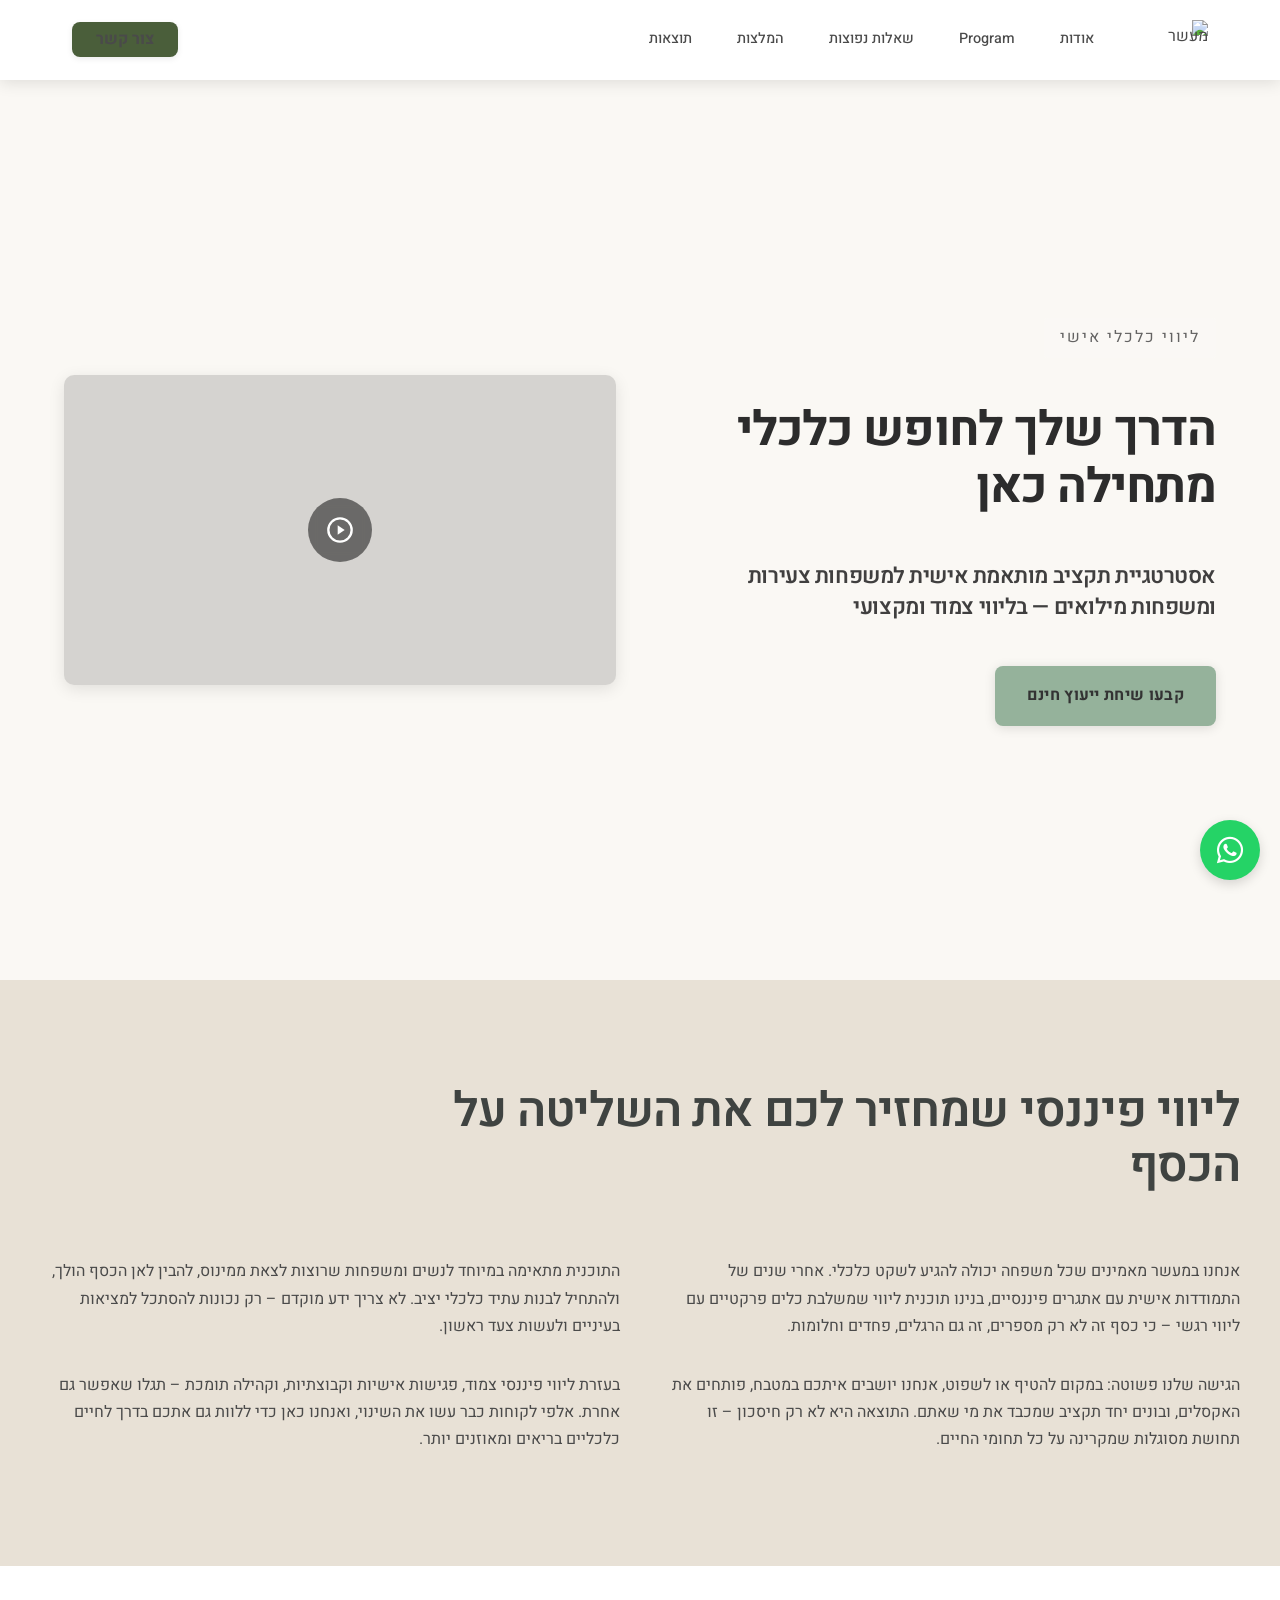
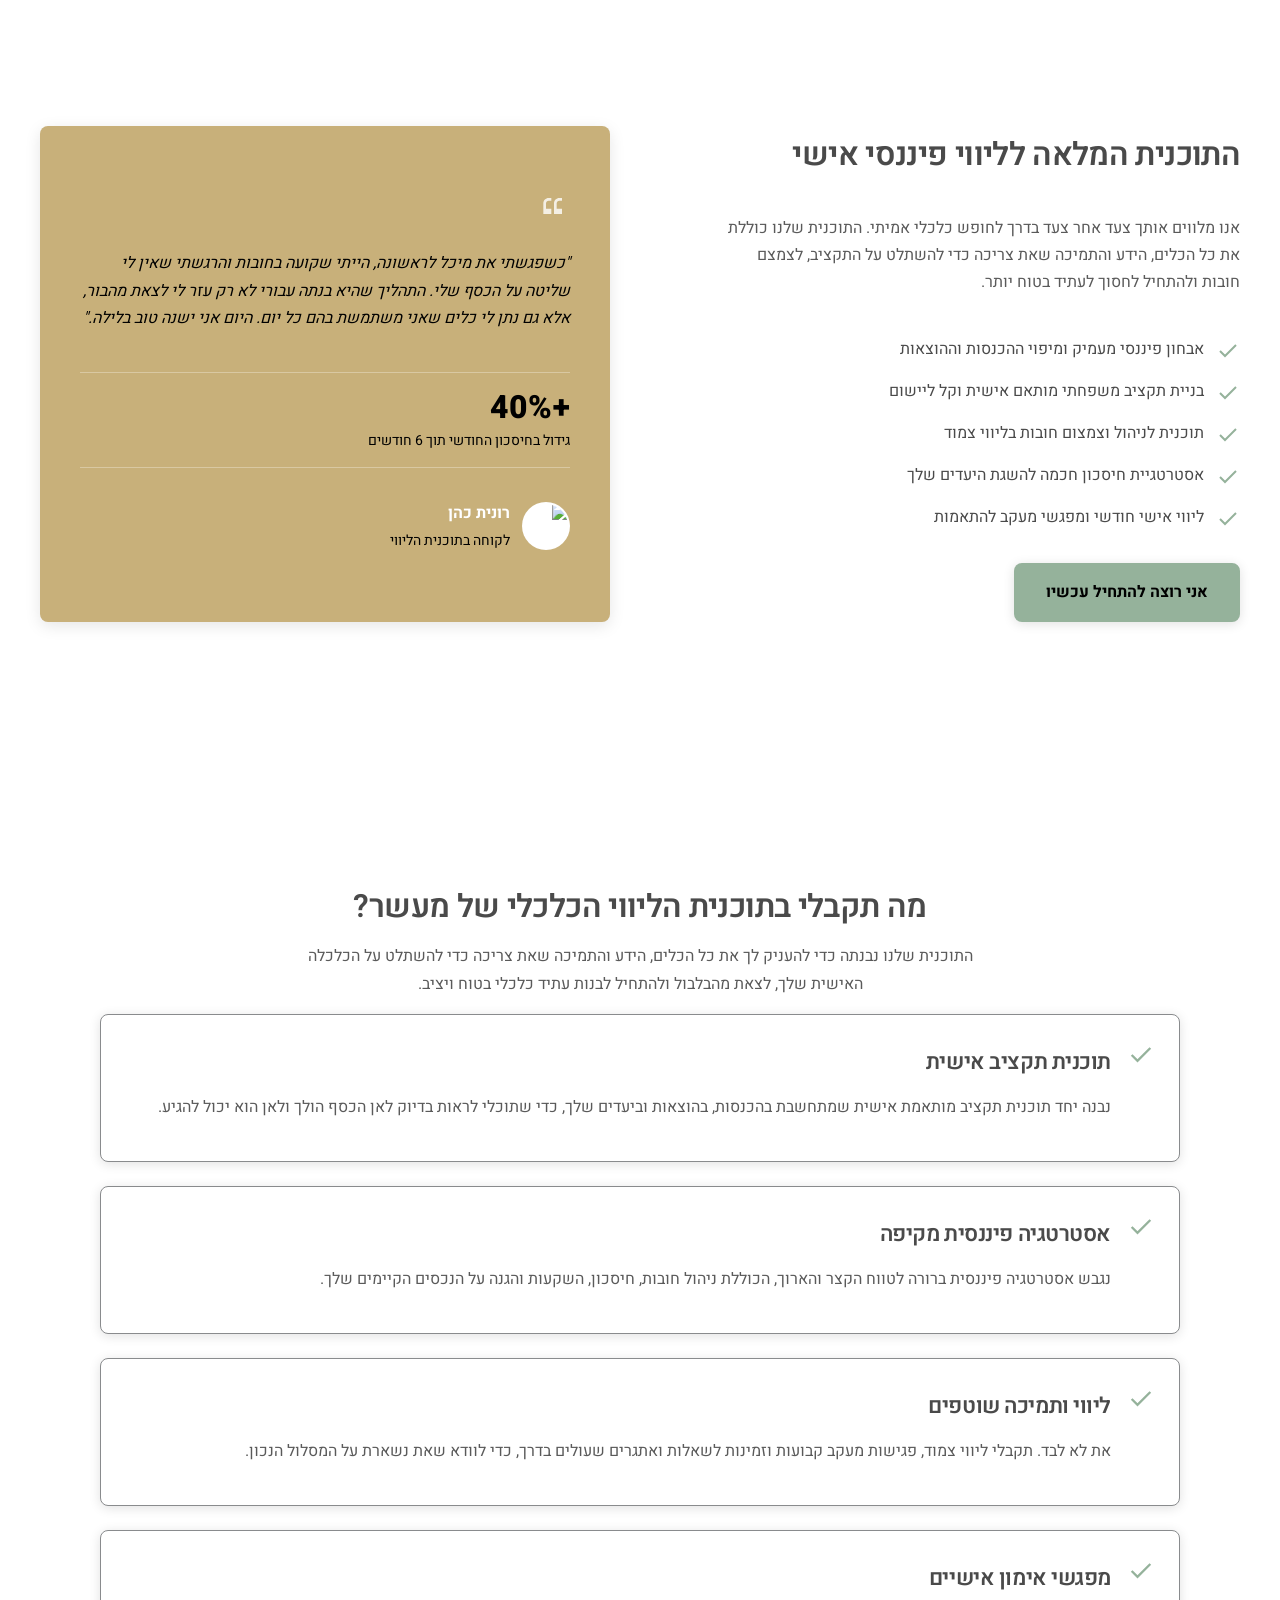
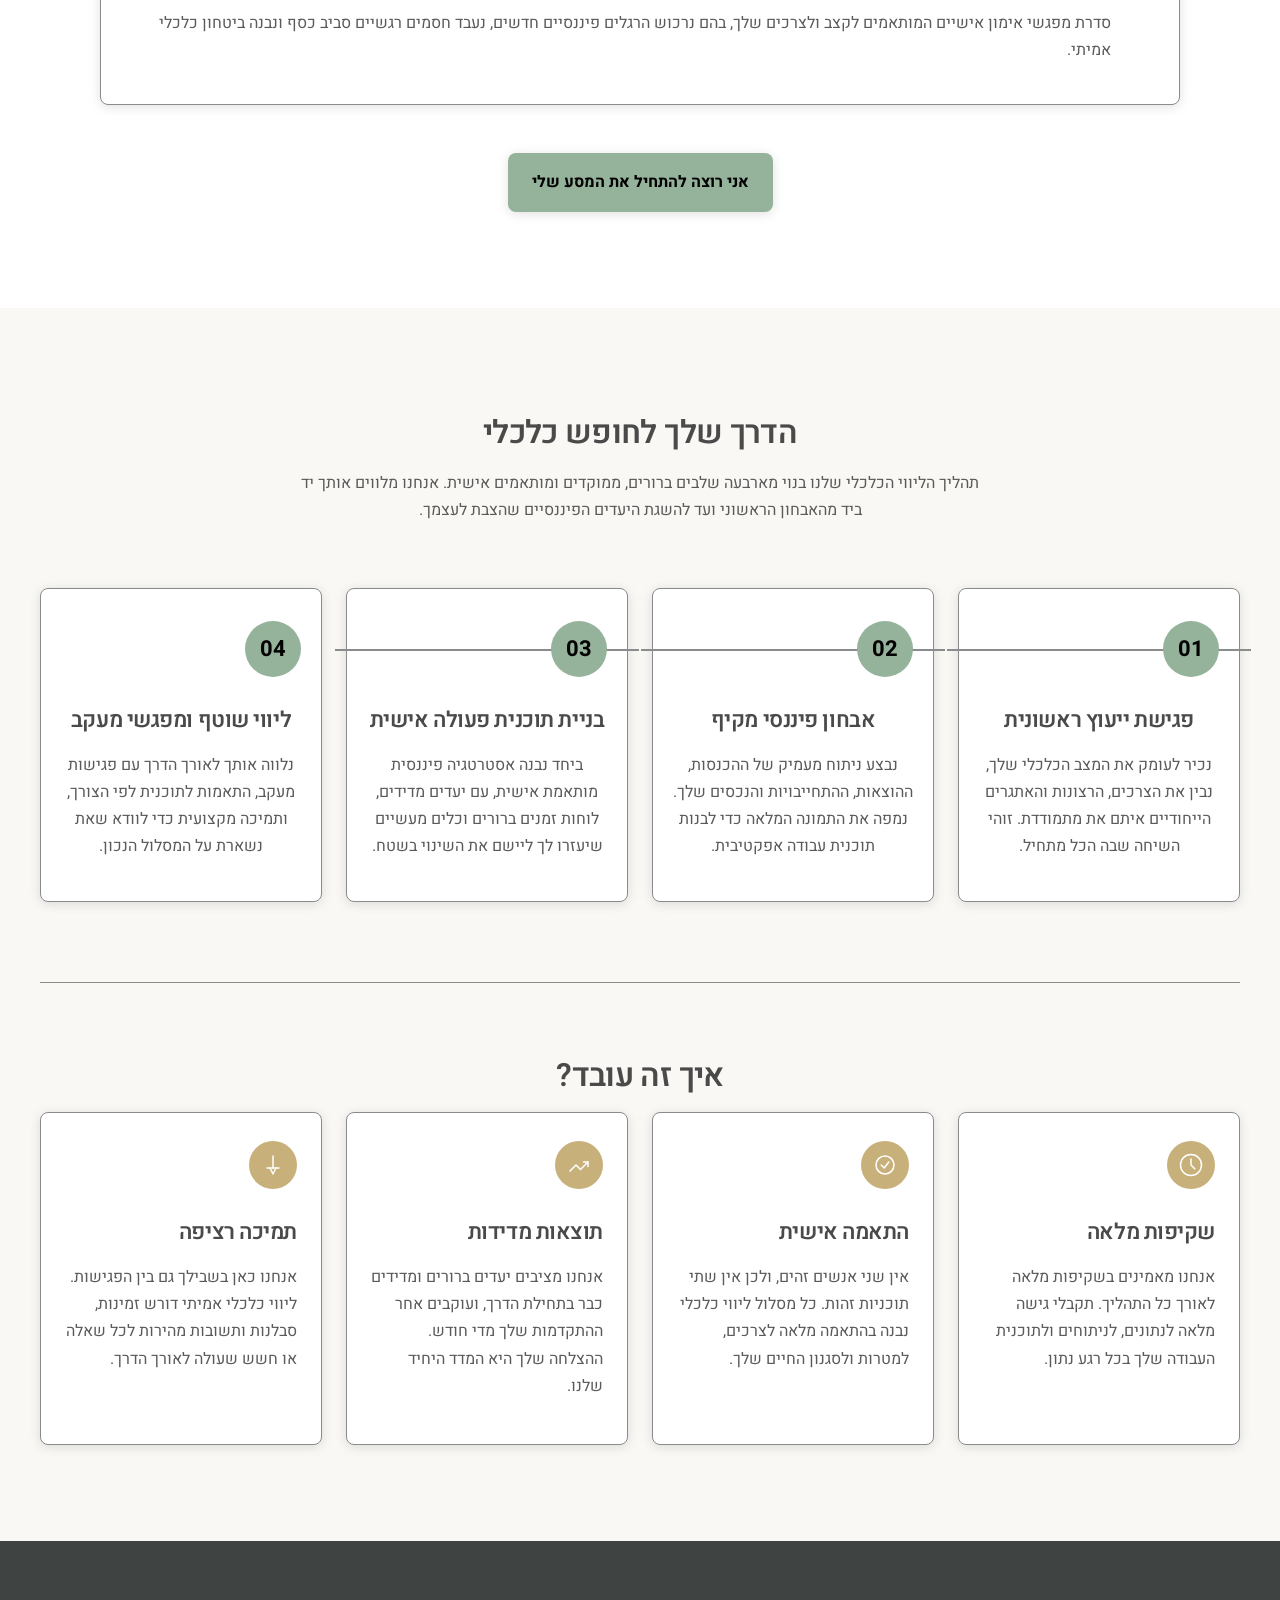
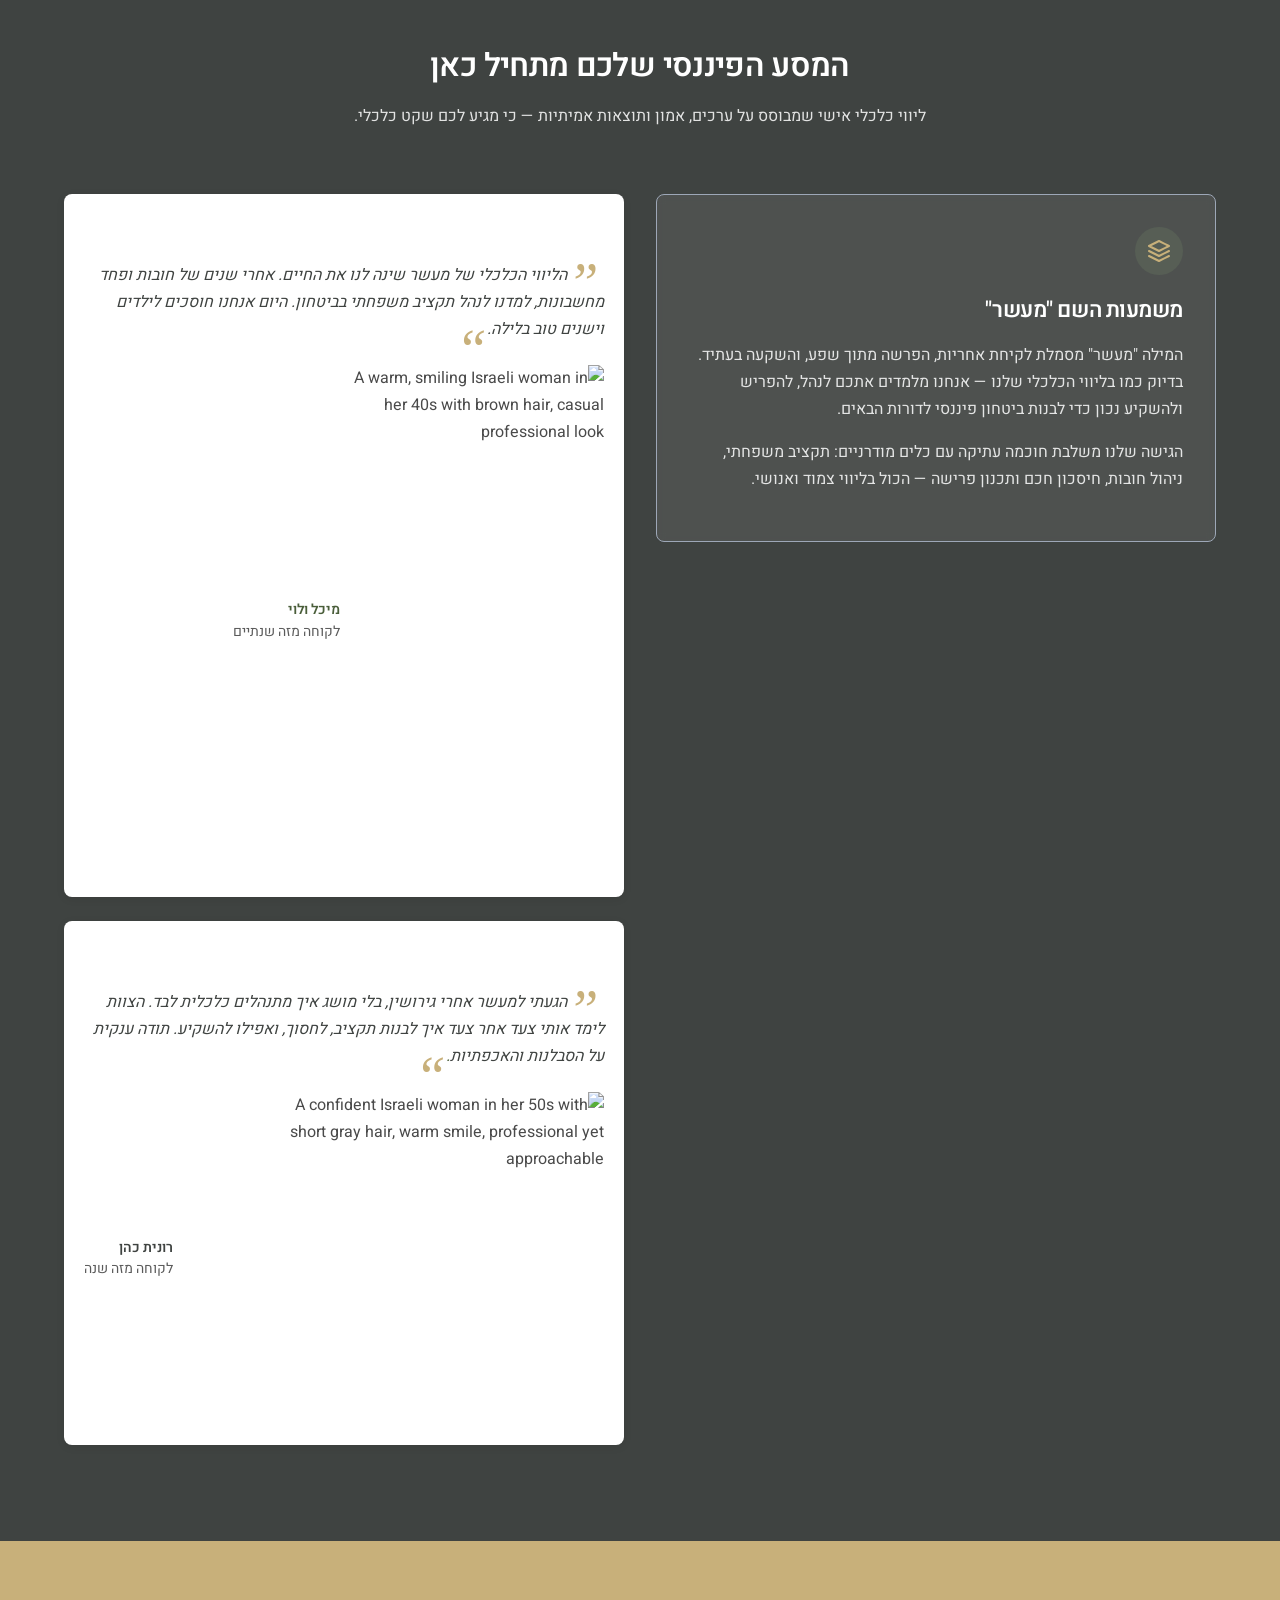
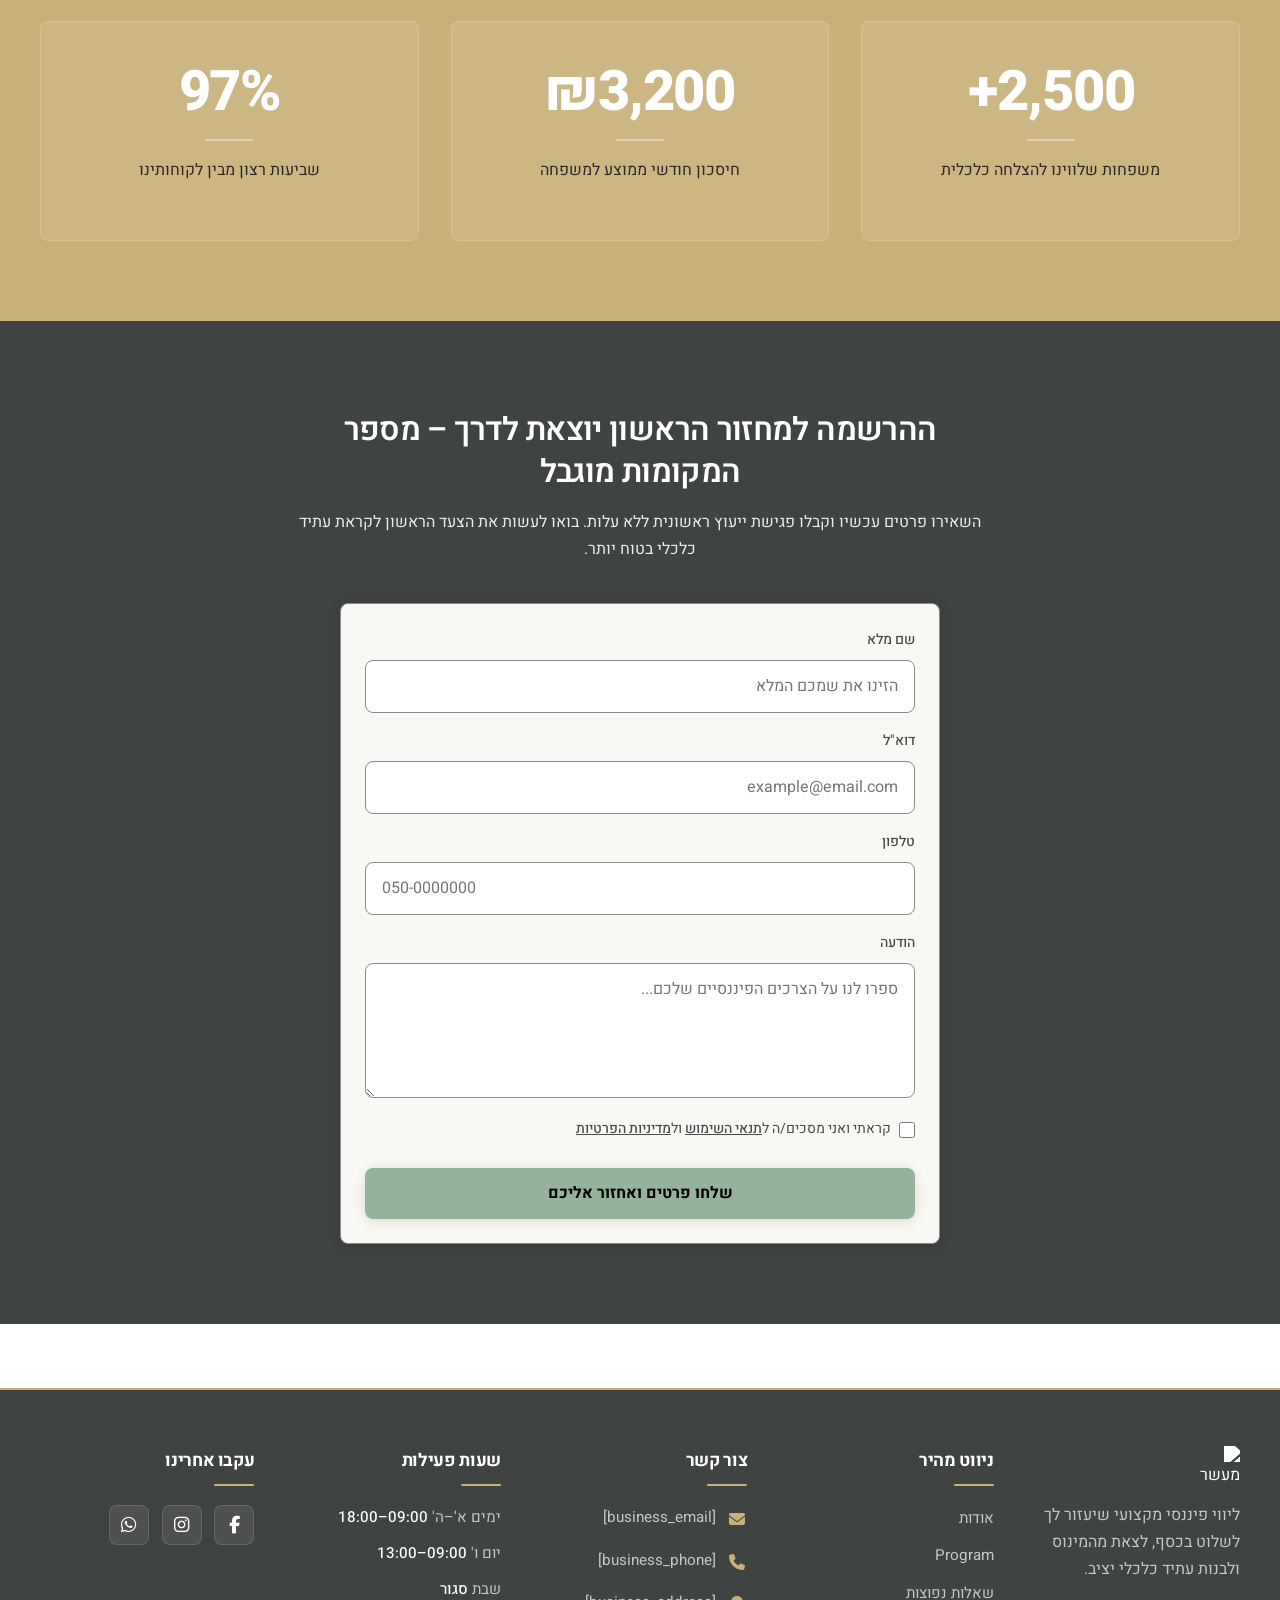
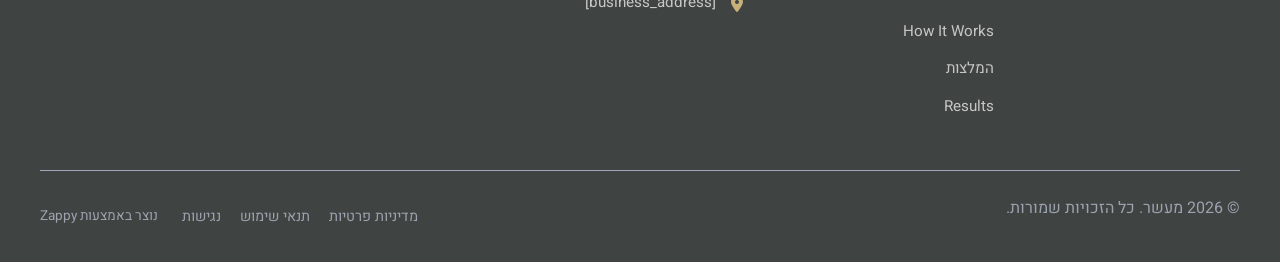
==== commit 7f37e30a: "Background sync: Progressive GitHub Sync" ====
--- a/public/index.html
+++ b/public/index.html
@@ -1 +1 @@
-<!doctype html><html dir="rtl" lang="he"><head><meta charset="UTF-8"><meta content="width=device-width,initial-scale=1" name="viewport"><meta content="index, follow" name="robots"><title>קחי שליטה על העתיד הכלכלי שלך — מעשר</title><meta content="גלי את הכוח שבאימון פיננסי אישי עם מעשר. התוכנית החדשה שלנו מעניקה ליווי צמוד, כלים מעשיים ותמיכה מקצועית שתעזור לך לצלוח אתגרים כלכליים ולהגשים את החלומות שלך. הצטרפי עוד היום!" name="description"><meta content="אימון פיננסי, אימון פיננסי לנשים, הדרכה פיננסית, מעשר, תוכנית כלכלית אישית" name="keywords"><link href="/assets/favicon.ico" rel="icon" type="image/x-icon"><link href="/assets/favicon-16x16.png" rel="icon" type="image/png" sizes="16x16"><link href="/assets/favicon-32x32.png" rel="icon" type="image/png" sizes="32x32"><link href="/assets/favicon-48x48.png" rel="icon" type="image/png" sizes="48x48"><link href="/assets/favicon-192x192.png" rel="icon" type="image/png" sizes="192x192"><link href="/assets/favicon-512x512.png" rel="icon" type="image/png" sizes="512x512"><link href="/assets/apple-touch-icon.png" rel="apple-touch-icon"><script>!function(){"use strict";var t="8a8517ac-5637-4fa5-a5ba-101224436a86",e="https://api.zappy5.com/api/analytics/track",a=18e5,n=2592e6,o=!0,i=!0,r=!0;var s=function(){var e="zappy_visitor_"+t,a=null;try{if(a=localStorage.getItem(e)){var o=JSON.parse(a),i=Date.now();if(i-o.created<n)return o.lastSeen=i,localStorage.setItem(e,JSON.stringify(o)),o.id}}catch(t){console.warn("Zappy Analytics: LocalStorage not available")}var r="zv_"+Date.now()+"_"+Math.random().toString(36).substr(2,9);try{localStorage.setItem(e,JSON.stringify({id:r,created:Date.now(),lastSeen:Date.now()}))}catch(t){}return r}(),c=function(){var e="zappy_session_"+t,n=null;try{if(n=sessionStorage.getItem(e)){var o=JSON.parse(n),i=Date.now();if(i-o.timestamp<a)return o.timestamp=i,sessionStorage.setItem(e,JSON.stringify(o)),o.id}}catch(t){console.warn("Zappy Analytics: SessionStorage not available")}var r="zs_"+Date.now()+"_"+Math.random().toString(36).substr(2,9);try{sessionStorage.setItem(e,JSON.stringify({id:r,timestamp:Date.now()}))}catch(t){}return r}();function l(a,n){n=n||{};var o={website_id:t,event_type:a,page_path:window.location.pathname,referrer:document.referrer||"direct",visitor_id:s,session_id:c,metadata:n};if(navigator.sendBeacon){var i=new Blob([JSON.stringify(o)],{type:"application/json"});navigator.sendBeacon(e,i)}else fetch(e,{method:"POST",headers:{"Content-Type":"application/json"},body:JSON.stringify(o),keepalive:!0}).catch(function(t){console.warn("Zappy Analytics: Failed to track event",t)})}o&&l("pageview",{title:document.title,url:window.location.href}),i&&document.addEventListener("click",function(t){var e=t.target;if("BUTTON"===e.tagName||e.closest("button")){var a="BUTTON"===e.tagName?e:e.closest("button");l("click",{element:"button",text:a.textContent.trim().substring(0,100),id:a.id||null,class:a.className||null})}else if("A"===e.tagName||e.closest("a")){var n="A"===e.tagName?e:e.closest("a");l("navigation",{element:"link",text:n.textContent.trim().substring(0,100),href:n.href,external:n.hostname!==window.location.hostname})}},!0),r&&document.addEventListener("submit",function(t){var e=t.target;l("form_submit",{form_id:e.id||null,form_name:e.name||null,form_action:e.action||null,form_method:e.method||"GET"})},!0);var m=Date.now();window.addEventListener("beforeunload",function(){l("page_unload",{time_on_page:Math.floor((Date.now()-m)/1e3),page_path:window.location.pathname})}),window.zappyAnalytics={track:l,getVisitorId:function(){return s},getSessionId:function(){return c}}}()</script><script>!function(){"use strict";if(!window.zappyFireMarketingEvent){var t={begin_checkout:"checkout_started",purchase:"checkout_complete",add_to_cart:"add_to_cart",view_product:"view_product"},e={whatsapp_click:{ga4:"contact",meta:"Contact",gtm:"whatsapp_click",ecom:!1},phone_click:{ga4:"contact",meta:"Contact",gtm:"phone_click",ecom:!1},contact_form_submitted:{ga4:"generate_lead",meta:"Lead",gtm:"contact_form_submitted",ecom:!1},checkout_started:{ga4:"begin_checkout",meta:"InitiateCheckout",gtm:"begin_checkout",ecom:!0},checkout_complete:{ga4:"purchase",meta:"Purchase",gtm:"purchase",ecom:!0},product_inquiry:{ga4:"generate_lead",meta:"Lead",gtm:"product_inquiry",ecom:!1},add_to_cart:{ga4:"add_to_cart",meta:"AddToCart",gtm:"add_to_cart",ecom:!0},view_product:{ga4:"view_item",meta:"ViewContent",gtm:"view_item",ecom:!0}};window.zappyFireMarketingEvent=function(r,o,u){try{u=u||{};var p=t[r]||r,d=e[p];if(!d)return;if((o=o||{}).pagePath||o.page_path||(o.pagePath=a()),"checkout_complete"===p){var l=String(o.orderId||o.order_id||o.transaction_id||"");if(l&&function(t){if(!t)return!1;try{return"1"===sessionStorage.getItem(i(t))}catch(t){return!1}}(l))return;l&&function(t){if(t)try{sessionStorage.setItem(i(t),"1")}catch(t){}}(l)}if(!u.skipFirstParty)try{window.zappyAnalytics&&"function"==typeof window.zappyAnalytics.track&&window.zappyAnalytics.track(p,o)}catch(t){}try{if(window.dataLayer=window.dataLayer||[],d.ecom){var _=c(p,o),m={};_.transaction_id&&(m.transaction_id=_.transaction_id),null!=_.value&&(m.value=_.value),_.currency&&(m.currency=_.currency),_.items&&(m.items=_.items),window.dataLayer.push({event:d.gtm,ecommerce:m}),"checkout_complete"!==p&&"checkout_started"!==p||window.dataLayer.push({event:p,ecommerce:m})}else{var s={event:d.gtm};for(var h in o)Object.prototype.hasOwnProperty.call(o,h)&&(s[h]=o[h]);window.dataLayer.push(s)}}catch(t){}try{"function"==typeof window.gtag&&window.gtag("event",d.ga4,c(p,o))}catch(t){}try{"function"==typeof window.fbq&&window.fbq("track",d.meta,function(t,e){for(var r=n(e=e||{}),a=parseFloat(null!=e.value?e.value:null!=e.total?e.total:0)||0,c=String(e.currency||"USD").toUpperCase(),i=[],o=0,u=0;u<r.length;u++)r[u].item_id&&i.push(r[u].item_id),o+=r[u].quantity||1;if("checkout_complete"===t)return{value:a,currency:c,content_ids:i.length?i:void 0,content_type:"product",num_items:o||void 0,order_id:String(e.order_id||e.orderId||e.transaction_id||e.orderNumber||"")||void 0};if("checkout_started"===t)return{value:a,currency:c,content_ids:i.length?i:void 0,content_type:"product",num_items:o||parseInt(null!=e.itemCount?e.itemCount:0,10)||void 0};if("add_to_cart"===t){var p=String(e.productId||e.product_id||i[0]||"");return{value:a||(r[0]?r[0].price*r[0].quantity:0),currency:c,content_ids:p?[p]:i.length?i:void 0,content_type:"product",content_name:e.productName||e.product_name||r[0]&&r[0].item_name,num_items:parseInt(null!=e.quantity?e.quantity:o||1,10)||1}}if("view_product"===t){var d=String(e.productId||e.product_id||i[0]||"");return{value:a||parseFloat(null!=e.price?e.price:0)||0,currency:c,content_ids:d?[d]:i.length?i:void 0,content_type:"product",content_name:e.productName||e.product_name||r[0]&&r[0].item_name}}return"whatsapp_click"===t||"phone_click"===t?{content_name:"whatsapp_click"===t?"WhatsApp":"Phone",content_category:"contact"}:"contact_form_submitted"===t||"product_inquiry"===t?{content_name:"product_inquiry"===t?"Product inquiry":"Contact form",content_category:e.productName||e.product_name||void 0}:e}(p,o))}catch(t){}}catch(t){}};var r=Object.create(null);document.addEventListener("click",function(t){try{var e=t.target;if(!e)return;var r=u(e,".whatsapp-float, a.whatsapp-float, [data-zappy-whatsapp]"),n=function(t){for(var e=t;e&&e!==document;){if("A"===e.tagName)return e;e=e.parentElement}return null}(e),c=n&&n.href||"";if(r||n&&function(t){if(!t)return!1;var e=String(t).toLowerCase();return-1!==e.indexOf("wa.me/")||-1!==e.indexOf("api.whatsapp.com")||-1!==e.indexOf("whatsapp.com/send")||0===e.indexOf("whatsapp:")}(c)){if(!o("wa:"+c)){var i=r?"float":"link";window.zappyFireMarketingEvent("whatsapp_click",{source:i,href:c||null,pagePath:a()})}return}var p=u(e,".phone-header-btn, .nav-phone-btn, .call-btn, [data-zappy-phone]"),d="";if(n&&n.href&&0===String(n.href).toLowerCase().indexOf("tel:")?d=n.href:p&&p.href&&0===String(p.href).toLowerCase().indexOf("tel:")&&(d=p.href),p||d){var l="";return d&&(l=String(d).replace(/^tel:/i,"").trim()),void(o("tel:"+(l||p&&p.id||"btn"))||window.zappyFireMarketingEvent("phone_click",{source:p?"button":"link",phone:l||null,href:d||null,pagePath:a()}))}}catch(t){}},!0)}function a(){try{if(window.ZAPPY_CONFIG&&window.ZAPPY_CONFIG.currentPagePath)return window.ZAPPY_CONFIG.currentPagePath}catch(t){}try{return window.location.pathname||"/"}catch(t){return"/"}}function n(t){var e=(t=t||{}).items||t.cartItems||t.cart_items||t.lineItems||[];Array.isArray(e)||(e=[]);for(var r=[],a=0;a<e.length;a++){var n=e[a];if(n&&"object"==typeof n){var c=String(n.item_id||n.productId||n.product_id||n.id||"").trim(),i=String(n.item_name||n.productName||n.product_name||n.name||"").trim(),o=parseFloat(null!=n.price?n.price:null!=n.unitPrice?n.unitPrice:0)||0,u=Math.max(1,parseInt(null!=n.quantity?n.quantity:null!=n.qty?n.qty:1,10)||1);(c||i)&&r.push({item_id:c||i,item_name:i||c,price:o,quantity:u})}}return r}function c(t,e){var r=n(e=e||{}),c=parseFloat(null!=e.value?e.value:null!=e.total?e.total:0)||0,i=String(e.currency||"USD").toUpperCase();if("checkout_complete"===t)return{transaction_id:String(e.transaction_id||e.orderId||e.order_id||e.orderNumber||"")||void 0,value:c,currency:i,items:r};if("checkout_started"===t)return{value:c,currency:i,items:r};if("add_to_cart"===t){var o=r.length?r:[{item_id:String(e.productId||e.product_id||""),item_name:String(e.productName||e.product_name||""),price:parseFloat(null!=e.value?e.value:null!=e.price?e.price:0)||0,quantity:parseInt(null!=e.quantity?e.quantity:1,10)||1}].filter(function(t){return t.item_id||t.item_name});return{value:c||(o[0]?o[0].price*o[0].quantity:0),currency:i,items:o}}if("view_product"===t){var u=r.length?r:[{item_id:String(e.productId||e.product_id||""),item_name:String(e.productName||e.product_name||""),price:parseFloat(null!=e.price?e.price:null!=e.value?e.value:0)||0,quantity:1}].filter(function(t){return t.item_id||t.item_name});return{currency:i,value:c||(u[0]?u[0].price:0),items:u}}return"whatsapp_click"===t||"phone_click"===t?{method:"whatsapp_click"===t?"whatsapp":"phone",page_path:e.pagePath||a()}:"contact_form_submitted"===t||"product_inquiry"===t?{page_path:e.pagePath||a()}:e}function i(t){return"zappy_purchase_fired_"+String(t||"")}function o(t){var e=Date.now();return!!(r[t]&&e-r[t]<800)||(r[t]=e,!1)}function u(t,e){return t&&t.closest?t.closest(e):null}}()</script><meta content="קחי שליטה על העתיד הכלכלי שלך — מעשר" property="og:title"><meta content="גלי את הכוח שבאימון פיננסי אישי עם מעשר. התוכנית החדשה שלנו מעניקה ליווי צמוד, כלים מעשיים ותמיכה מקצועית שתעזור לך לצלוח אתגרים כלכליים ולהגשים את החלומות שלך. הצטרפי עוד היום!" property="og:description"><meta content="summary_large_image" name="twitter:card"><meta content="קחי שליטה על העתיד הכלכלי שלך — מעשר" name="twitter:title"><meta content="גלי את הכוח שבאימון פיננסי אישי עם מעשר. התוכנית החדשה שלנו מעניקה ליווי צמוד, כלים מעשיים ותמיכה מקצועית שתעזור לך לצלוח אתגרים כלכליים ולהגשים את החלומות שלך. הצטרפי עוד היום!" name="twitter:description"><meta content="website" property="og:type"><meta content="he_IL" property="og:locale"><link href="https://fonts.googleapis.com/css2?family=Heebo:wght@400;500;600;700&amp;display=swap" rel="stylesheet"><link href="https://fonts.googleapis.com" rel="preconnect"><link href="https://fonts.gstatic.com" rel="preconnect" crossorigin=""><style>.skip-link{position:absolute;top:0;left:0;transform:translateY(-200%);padding:12px 18px;background:var(--bg-dark,#1a1a1a);color:var(--text-light,#fff);font-weight:600;border-radius:0 0 8px 0;z-index:10000}.skip-link:focus{transform:none;outline:2px solid var(--ring,#fff);outline-offset:2px}:focus-visible{outline:2px solid var(--ring,currentColor);outline-offset:3px}</style><link href="/assets/favicon.ico" rel="icon" type="image/x-icon"><link href="/assets/favicon-16x16.png" rel="icon" type="image/png" sizes="16x16"><link href="/assets/favicon-32x32.png" rel="icon" type="image/png" sizes="32x32"><link href="/assets/favicon-48x48.png" rel="icon" type="image/png" sizes="48x48"><link href="/assets/favicon-192x192.png" rel="icon" type="image/png" sizes="192x192"><link href="/assets/favicon-512x512.png" rel="icon" type="image/png" sizes="512x512"><link href="/assets/apple-touch-icon.png" rel="apple-touch-icon"><link href="https://cdn.jsdelivr.net/npm/vanilla-cookieconsent@3/dist/cookieconsent.css" rel="stylesheet"><style id="zappy-critical-above-fold-css">html{box-sizing:border-box;-webkit-text-size-adjust:100%}*,::after,::before{box-sizing:inherit}body{margin:0;min-width:320px;overflow-x:clip}img,svg,video{max-width:100%;height:auto}main{display:block}.container{width:min(100% - 32px,1200px);margin-inline:auto}.navbar,header .navbar,header[role=banner],nav.navbar{position:relative;z-index:1000;width:100%}.nav-container,.navbar .container{display:flex;align-items:center;justify-content:space-between;min-height:64px}.logo,.logo-link img{display:block;width:35px;height:35px;object-fit:contain}#navMenu,.nav-menu{list-style:none;margin:0;padding:0}#navMenu a,.nav-menu a,.navbar .nav-links a,.navbar a{color:inherit;text-decoration:none}#navMenu .sub-menu,.nav-menu .sub-menu,.navbar .sub-menu{display:none}.fa,.fa-brands,.fa-regular,.fa-solid,.fab,.far,.fas{display:inline-block;min-width:1em;text-align:center}html:not(#zappy-noop) .navbar:has(.nav-ecommerce-icons)>.phone-header-btn,html:not(#zappy-noop)[data-zappy-site-type=ecommerce] .phone-header-btn{display:none!important;visibility:hidden!important;width:0!important;height:0!important;pointer-events:none!important}.zappy-preview-empty-store-cta{display:none!important;visibility:hidden!important;height:0!important;max-height:0!important;overflow:hidden!important;margin:0!important;padding:0!important;border:0!important;box-shadow:none!important}.zappy-catalog-menu{background:var(--surface-color,var(--surface,linear-gradient(135deg,#f8f9fa 0,#fff 100%)));border-bottom:1px solid var(--border-color,#e5e7eb);padding:0;position:sticky;top:0;z-index:90}.zappy-catalog-menu.rtl,.zappy-catalog-menu[dir=rtl]{direction:rtl}.zappy-catalog-menu.ltr,.zappy-catalog-menu[dir=ltr]{direction:ltr}.catalog-menu-container{max-width:1440px;margin:0 auto;display:flex;align-items:center;gap:8px;padding:10px 24px;overflow:visible}.catalog-menu-categories,.catalog-menu-list{display:flex;align-items:center;gap:4px;flex-wrap:wrap;margin:0;padding:0;list-style:none}.catalog-menu-item{display:inline-flex;align-items:center;padding:8px 16px;font-size:14px;font-weight:500;color:var(--text-color,var(--text,#374151));text-decoration:none;border-radius:20px;white-space:nowrap}.catalog-menu-all{background:var(--primary-color,var(--primary,#111));color:var(--text-light,#fff)!important}.catalog-menu-parent{position:relative;display:inline-flex;align-items:center}.catalog-menu-trigger{display:inline-flex;align-items:center;gap:6px}.catalog-menu-chevron{flex-shrink:0}.catalog-menu-parent>.sub-menu{display:none!important;visibility:hidden!important;opacity:0!important;pointer-events:none!important}.hero-section,.index-hero-section,section[class*=hero]{position:relative;overflow:hidden}.hero-section,.index-hero-section{min-height:560px}section[data-hero-type*=fullscreen]{min-height:100vh}.hero-bg-image,.hero-bg-wrapper,section[class*=hero] [class*=hero-bg]{position:absolute;inset:0;width:100%;height:100%}.hero-bg-image img,.hero-bg-wrapper img,section[class*=hero] [data-hero-bg],section[class*=hero] img[data-hero-background=true]{width:100%!important;height:100%!important;object-fit:cover!important;display:block}.hero-content,section[class*=hero] .container{position:relative;z-index:2}@media(max-width:768px){:root{--header-height:72px;--total-header-height:72px;--zappy-mobile-menu-top:72px}html[data-zappy-site-type=ecommerce] body{padding-top:var(--total-header-height,72px)}html[data-zappy-site-type=ecommerce] body>.navbar:not(.zappy-catalog-menu),html[data-zappy-site-type=ecommerce] body>nav.navbar{position:fixed!important;top:0;left:0;right:0;z-index:100000;width:100%;margin-bottom:0}.zappy-catalog-menu{position:fixed;top:var(--header-height,72px);left:0;right:0;z-index:99999}.nav-container,.navbar .container{min-height:60px}#navMenu,.nav-menu{max-width:100vw;overflow-x:hidden}.hero-section,.index-hero-section,section[class*=hero],section[data-hero-type*=fullscreen]{min-height:100svh}.hero-bg-image,.hero-bg-wrapper,.hero-scrim{min-height:100svh}}:root{--zappy-header-stack-height:calc(var(--zappy-announcement-height, 40px) + var(--header-height, 72px))}body:has(.zappy-announcement-bar) .navbar:not(.zappy-catalog-menu):not(.mobile-search-panel),body:has(.zappy-announcement-bar) header.navbar,body:has(.zappy-announcement-bar) nav.navbar:not(.zappy-catalog-menu){top:var(--zappy-announcement-height,40px)!important}body:has(.zappy-announcement-bar) .index-hero-section,body:has(.zappy-announcement-bar) main>section[class*=hero]:first-of-type,body:has(.zappy-announcement-bar) section[data-hero-type^=fullscreen]{margin-top:calc(-1 * var(--zappy-header-stack-height))!important;padding-top:calc(var(--zappy-header-stack-height))!important}[data-zappy-content-align]{display:flex!important;flex-direction:column!important}[data-zappy-content-align^=top-]{justify-content:flex-start!important}[data-zappy-content-align^=center-],[data-zappy-content-align^=lower-],[data-zappy-content-align^=upper-]{justify-content:center!important}[data-zappy-content-align^=bottom-]{justify-content:flex-end!important}[data-zappy-content-align$="-left"],[data-zappy-content-align$="-mid-left"]{align-items:flex-start!important;text-align:start!important}[data-zappy-content-align$="-center"]{align-items:center!important;text-align:center!important}[data-zappy-content-align$="-mid-right"],[data-zappy-content-align$="-right"]{align-items:flex-end!important;text-align:end!important}[data-zappy-content-align] [data-zappy-align-target]{margin-left:auto;margin-right:auto}[data-zappy-content-align$="-center"] [data-zappy-align-target],[data-zappy-content-align$="-center"] [data-zappy-align-target]>*{text-align:center!important}</style><link href="/styles.css" rel="stylesheet"><script>window.ZAPPY_WEBSITE_ID="8a8517ac-5637-4fa5-a5ba-101224436a86",window.ZAPPY_API_BASE="https://api.zappy5.com"</script><style id="zappy-dropdown-submenu-styles">#navMenu li:has(.sub-menu),.nav-menu li:has(.sub-menu),.navbar li:has(.sub-menu),nav li:has(.sub-menu){position:relative}#navMenu .sub-menu,.nav-menu .sub-menu,.navbar .sub-menu,nav .sub-menu{display:block!important;position:absolute!important;top:100%;left:0;min-width:220px;border-radius:8px;box-shadow:0 8px 25px rgba(0,0,0,.15);padding:8px 0;opacity:0;visibility:hidden;transform:translateY(10px);transition:all .3s ease;z-index:1000;list-style:none;pointer-events:none}#navMenu li:hover>.sub-menu,.nav-menu li:hover>.sub-menu,.navbar li:hover>.sub-menu,nav li:hover>.sub-menu{opacity:1!important;visibility:visible!important;transform:translateY(0)!important;pointer-events:auto!important}.sub-menu li{list-style:none;margin:0;padding:0}.sub-menu a{display:block!important;padding:10px 16px!important;color:var(--text-dark,#333)!important;font-weight:500;text-decoration:none;white-space:nowrap;transition:background-color .2s}.sub-menu .zappy-nav-child>a{padding-left:28px!important;font-size:.9em!important;opacity:.85!important}[dir=rtl] .sub-menu .zappy-nav-child>a,html[lang=ar] .sub-menu .zappy-nav-child>a,html[lang=he] .sub-menu .zappy-nav-child>a{padding-left:10px!important;padding-right:28px!important}.sub-menu .zappy-nav-parent>a{font-weight:600!important}.sub-menu a:hover{background-color:#f5f5f5}[dir=rtl] .nav-menu .sub-menu,[dir=rtl] .navbar .sub-menu,[dir=rtl] nav .sub-menu,html[lang=ar] .nav-menu .sub-menu,html[lang=ar] .navbar .sub-menu,html[lang=ar] nav .sub-menu,html[lang=he] .nav-menu .sub-menu,html[lang=he] .navbar .sub-menu,html[lang=he] nav .sub-menu{left:auto!important;right:0!important}.sub-menu:empty,.sub-menu:not(:has(li)):not(:has(> a)),.sub-menu:not(:has(li:not(.zappy-hidden-menu-item))):not(:has(> a)){display:none!important;opacity:0!important;visibility:hidden!important;pointer-events:none!important}li:has(.menu-group-title):hover>.sub-menu{opacity:1!important;visibility:visible!important;transform:translateY(0)!important;pointer-events:auto!important}#navMenu>li>.menu-group-title,.nav-menu>li>.menu-group-title{display:inline-block;padding:.5rem 1rem;cursor:default;user-select:none}@media (max-width:768px){#navMenu .sub-menu,.nav-menu .sub-menu,.navbar .sub-menu,nav .sub-menu{position:static!important;transform:none!important;box-shadow:none!important;background:0 0!important;max-height:0;overflow:hidden;opacity:0;visibility:hidden;transition:max-height .3s ease,opacity .3s ease;padding:0!important;border-radius:0!important}#navMenu .sub-menu.mobile-expanded,.nav-menu .sub-menu.mobile-expanded,.navbar .sub-menu.mobile-expanded{max-height:none!important;overflow-y:visible!important;opacity:1!important;visibility:visible!important;padding:8px 0 8px 16px!important}[dir=rtl] .sub-menu.mobile-expanded,html[lang=he] .sub-menu.mobile-expanded{padding:8px 16px 8px 0!important}#navMenu li:hover>.sub-menu,.nav-menu li:hover>.sub-menu,.navbar li:hover>.sub-menu,nav li:hover>.sub-menu{opacity:0;visibility:hidden;pointer-events:none}#navMenu li>.sub-menu.mobile-expanded,.nav-menu li>.sub-menu.mobile-expanded,.navbar li>.sub-menu.mobile-expanded,nav li>.sub-menu.mobile-expanded{opacity:1!important;visibility:visible!important;pointer-events:auto!important}#navMenu li:has(.sub-menu),.nav-menu li:has(.sub-menu),.navbar li:has(.sub-menu),nav li:has(.sub-menu){display:flex!important;flex-wrap:wrap!important;align-items:center!important;position:relative!important;min-height:44px!important}#navMenu li:has(.sub-menu)>a,.nav-menu li:has(.sub-menu)>a,.navbar li:has(.sub-menu)>a,nav li:has(.sub-menu)>a{flex:1!important;min-width:0!important}#navMenu li:has(.sub-menu)>.menu-group-title,.nav-menu li:has(.sub-menu)>.menu-group-title,.navbar li:has(.sub-menu)>.menu-group-title,nav li:has(.sub-menu)>.menu-group-title{flex:1!important;min-width:0!important;display:flex!important;align-items:center!important;padding:12px 16px!important;min-height:44px!important;line-height:1.4!important;font-weight:600!important;box-sizing:border-box!important}#navMenu li:has(.sub-menu)>.sub-menu,.nav-menu li:has(.sub-menu)>.sub-menu,.navbar li:has(.sub-menu)>.sub-menu,nav li:has(.sub-menu)>.sub-menu{flex-basis:100%!important;width:100%!important}#navMenu li:has(.sub-menu)>a [class*=arrow],#navMenu li:has(.sub-menu)>a [class*=chevron],.nav-menu li:has(.sub-menu)>a .fa-angle-down,.nav-menu li:has(.sub-menu)>a .fa-chevron-down,.nav-menu li:has(.sub-menu)>a [class*=arrow],.nav-menu li:has(.sub-menu)>a [class*=chevron],nav li:has(.sub-menu)>a [class*=arrow],nav li:has(.sub-menu)>a [class*=chevron]{display:none!important;visibility:hidden!important}.mobile-submenu-toggle{display:flex!important;align-items:center!important;justify-content:center!important;width:44px!important;height:auto!important;background:0 0!important;border:none!important;cursor:pointer!important;color:var(--text-light)!important;position:static!important;flex-shrink:0!important;align-self:stretch!important;z-index:2!important;padding:0!important;margin:0!important}.mobile-submenu-toggle::after{content:''!important;width:0!important;height:0!important;border-left:6px solid transparent!important;border-right:6px solid transparent!important;border-top:7px solid currentColor!important;transition:transform .3s ease!important}.mobile-submenu-toggle.expanded::after{transform:rotate(180deg)!important}.sub-menu a{padding:10px 0!important;display:block!important;color:var(--text-light)!important;white-space:normal!important}.sub-menu .zappy-nav-child>a{padding-left:28px!important;font-size:.9em!important;opacity:.85!important}[dir=rtl] .sub-menu .zappy-nav-child>a,html[lang=ar] .sub-menu .zappy-nav-child>a,html[lang=he] .sub-menu .zappy-nav-child>a{padding-left:0!important;padding-right:28px!important}.sub-menu .zappy-nav-parent>a{font-weight:600!important}#navMenu.active,.nav-menu.active{max-width:100vw!important;overflow-x:hidden!important;box-sizing:border-box!important}.navbar .sub-menu li a,.zappy-products-dropdown .sub-menu a,nav.navbar .sub-menu li a{color:var(--text-light)!important}}@media (min-width:769px){.mobile-submenu-toggle{display:none!important}}</style><style id="zappy-widget-visibility">html[dir=rtl] .whatsapp-float{right:20px!important;left:auto!important}html:not([dir]) .whatsapp-float,html[dir=ltr] .whatsapp-float{left:20px!important;right:auto!important}html[dir=rtl] #mic-access-tool-general-button,html[dir=rtl] #mic-init-access-tool #mic-access-tool-general-button,html[dir=rtl] #mic-init-access-tool .mic-access-tool-general-button,html[dir=rtl] ._access-icon,html[dir=rtl] .mic-access-tool-general-button{left:20px!important;right:auto!important}html:not([dir]) #mic-access-tool-general-button,html:not([dir]) #mic-init-access-tool #mic-access-tool-general-button,html:not([dir]) #mic-init-access-tool .mic-access-tool-general-button,html:not([dir]) ._access-icon,html:not([dir]) .mic-access-tool-general-button,html[dir=ltr] #mic-access-tool-general-button,html[dir=ltr] #mic-init-access-tool #mic-access-tool-general-button,html[dir=ltr] #mic-init-access-tool .mic-access-tool-general-button,html[dir=ltr] ._access-icon,html[dir=ltr] .mic-access-tool-general-button{right:20px!important;left:auto!important}@media (max-width:768px){.whatsapp-float{display:flex!important}}@media (min-width:769px){.whatsapp-float{display:flex!important}}@media (max-width:768px){#mic-access-tool-general-button,#mic-init-access-tool #mic-access-tool-general-button,#mic-init-access-tool .mic-access-tool-general-button,._access-icon,.mic-access-tool-general-button{display:flex!important;visibility:visible!important;opacity:1!important;pointer-events:auto!important}#mic-access-tool-box.opened-mic-access-tool,#mic-init-access-tool #mic-access-tool-box.opened-mic-access-tool,.mic-access-tool-box.opened-mic-access-tool{visibility:visible!important;opacity:1!important;pointer-events:auto!important}}@media (min-width:769px){#mic-access-tool-general-button,#mic-init-access-tool #mic-access-tool-general-button,#mic-init-access-tool .mic-access-tool-general-button,._access-icon,.mic-access-tool-general-button{display:flex!important;visibility:visible!important;opacity:1!important;pointer-events:auto!important}#mic-access-tool-box.opened-mic-access-tool,#mic-init-access-tool #mic-access-tool-box.opened-mic-access-tool,.mic-access-tool-box.opened-mic-access-tool{visibility:visible!important;opacity:1!important;pointer-events:auto!important}}</style></head><body><a href="#main" class="skip-link">דלג לתוכן הראשי</a><nav class="navbar" dir="rtl" style="margin-bottom:0px;position:fixed !important;left:0px !important;right:0px !important;z-index:100000 !important"><button class="mobile-toggle" aria-label="Menu" data-element-id="btn-1784815349243-z6jqbymu4" data-element-type="button" data-native-element="true" id="mobileToggle"><svg fill="none" viewBox="0 0 24 24" height="24" width="24" style="width:24px !important;height:24px !important;display:block !important" class="hamburger-icon"><path d="M3 12h18M3 6h18M3 18h18" stroke="currentColor" stroke-width="2" stroke-linecap="round"></path></svg> <svg fill="none" viewBox="0 0 24 24" height="24" width="24" style="width:24px !important;height:24px !important;display:none !important" class="close-icon"><path d="M18 6L6 18M6 6l12 12" stroke="currentColor" stroke-width="2" stroke-linecap="round"></path></svg></button> <button class="phone-header-btn" aria-label="Call" data-element-id="btn-1784815349243-rczczx4d2" data-element-type="button" data-native-element="true" data-phone="[business_phone]"><svg fill="currentColor" viewBox="0 0 24 24" height="24" width="24" style="width:24px;height:24px"><path d="M22 16.92v3a2 2 0 0 1-2.18 2 19.79 19.79 0 0 1-8.63-3.07 19.5 19.5 0 0 1-6-6 19.79 19.79 0 0 1-3.07-8.67A2 2 0 0 1 4.11 2h3a2 2 0 0 1 2 1.72 12.84 12.84 0 0 0 .7 2.81 2 2 0 0 1-.45 2.11L8.09 9.91a16 16 0 0 0 6 6l1.27-1.27a2 2 0 0 1 2.11-.45 12.84 12.84 0 0 0 2.81.7A2 2 0 0 1 22 16.92z"></path></svg></button><div class="nav-container"><div class="nav-right-group"><div class="nav-brand"><a href="/" class="logo-link" style="color:rgb(74, 74, 74) !important"><img alt="מעשר" decoding="async" height="35" src="/assets/site-image-image-1.webp" width="35" class="logo" data-image-type="logo"></a></div><ul class="nav-menu" id="navMenu"><li><a href="#about">אודות</a></li><li><a href="#services">Program</a></li><li><a href="#faq">שאלות נפוצות</a></li><li><a href="#process">איך זה עובד</a></li><li><a href="#testimonials">המלצות</a></li><li><a href="#stats">תוצאות</a></li></ul></div><div class="nav-cta-container"><li class="nav-cta-item"><a href="#final-cta" class="nav-cta-btn" data-element-id="btn-1784828209670-amhpjeplq" data-element-type="button" data-native-element="true" data-text-color="light" style="color:var(--light-text, #ffffff) !important;border-color:rgb(74, 94, 58) !important;background-color:rgb(74, 94, 58) !important;background-image:none !important">צור קשר</a></li></div></div></nav><script>window.addEventListener("load",function(){const e=document.querySelector(".navbar, nav, header");if(!e)return void console.log("[Navbar] Navbar element not found");let t=document.getElementById("mobileToggle")||document.querySelector(".mobile-toggle")||document.querySelector(".hamburger")||document.querySelector(".hamburger-menu")||document.querySelector(".menu-toggle")||document.querySelector(".burger-menu")||document.querySelector('[aria-label="Menu"]')||document.querySelector('[aria-label="תפריט"]');const o=document.querySelector(".phone-header-btn"),n=window.getComputedStyle(e);let r=n.backgroundColor;if(console.log("[Navbar] Initial navbar background:",r),"transparent"===r||"rgba(0, 0, 0, 0)"===r||r.startsWith("rgba")&&r.includes(", 0)")){const e=n.backgroundImage;if(e&&"none"!==e)console.log("[Navbar] Navbar has background image/gradient, using dark text"),r="rgb(240, 240, 240)";else{const e=window.getComputedStyle(document.body).backgroundColor;console.log("[Navbar] Navbar transparent, using body background:",e),r=e}}const a=r.match(/\d+/g);if(a&&a.length>=3){const e=(.299*parseInt(a[0])+.587*parseInt(a[1])+.114*parseInt(a[2]))/255;console.log("[Navbar] Mobile button colors preserved from Claude CSS (luminance:",e.toFixed(2)+")");const n=document.createElement("style");n.id="zappy-mobile-nav-fix";document.documentElement.lang;document.documentElement.dir,n.textContent='\n        /* Hide mobile buttons on desktop, show only on mobile */\n        @media (min-width: 769px) {\n          .mobile-toggle,\n          .phone-header-btn {\n            display: none !important;\n          }\n        }\n        \n        /* Show and position mobile buttons correctly on mobile */\n        @media (max-width: 768px) {\n          .navbar,\n          nav.navbar {\n            min-height: 70px !important;\n          }\n\n          .mobile-toggle,\n          .phone-header-btn {\n            position: absolute !important;\n            top: 0 !important;\n            bottom: 0 !important;\n            margin-top: auto !important;\n            margin-bottom: auto !important;\n            transform: none !important;\n            z-index: 1001 !important;\n            display: flex !important;\n            align-items: center !important;\n            justify-content: center !important;\n            width: 36px !important;\n            height: 36px !important;\n            border-radius: 50% !important;\n            border: none !important;\n            cursor: pointer !important;\n            padding: 6px !important;\n            background: none !important;\n            color: var(--nav-text, var(--text-light)) !important;\n            touch-action: manipulation !important;\n            -webkit-tap-highlight-color: transparent !important;\n          }\n\n          html[data-zappy-site-type="ecommerce"] .phone-header-btn,\n          body[data-zappy-site-type="ecommerce"] .phone-header-btn,\n          html[data-zappy-site-type="ecommerce"] header .phone-header-btn,\n          html[data-zappy-site-type="ecommerce"] nav .phone-header-btn {\n            display: none !important;\n            visibility: hidden !important;\n            width: 0 !important;\n            height: 0 !important;\n            min-width: 0 !important;\n            overflow: hidden !important;\n          }\n          \n          /* LTR positioning (default): hamburger LEFT, phone RIGHT */\n          html:not([dir="rtl"]):not([lang="he"]):not([lang="ar"]) .mobile-toggle,\n          html[dir="ltr"] .mobile-toggle {\n            left: 12px !important;\n            right: auto !important;\n          }\n          html:not([dir="rtl"]):not([lang="he"]):not([lang="ar"]) .phone-header-btn,\n          html[dir="ltr"] .phone-header-btn {\n            right: 12px !important;\n            left: auto !important;\n          }\n          \n          /* RTL positioning: hamburger RIGHT, phone LEFT */\n          html[dir="rtl"] .mobile-toggle,\n          html[lang="he"] .mobile-toggle,\n          html[lang="ar"] .mobile-toggle {\n            right: 12px !important;\n            left: auto !important;\n          }\n          html[dir="rtl"] .phone-header-btn,\n          html[lang="he"] .phone-header-btn,\n          html[lang="ar"] .phone-header-btn {\n            left: 12px !important;\n            right: auto !important;\n          }\n          \n          /* CRITICAL: Ensure nav-container has min-height on mobile */\n          /* All children are positioned absolutely/fixed on mobile, so height:auto collapses to 0 */\n          .nav-container {\n            min-height: 70px !important;\n            position: relative !important;\n          }\n          \n          /* Ensure SVG icons are properly sized and inherit color */\n          .mobile-toggle svg,\n          .phone-header-btn svg {\n            width: 24px !important;\n            height: 24px !important;\n            /* Don\'t force display - let JavaScript control hamburger/close toggle */\n          }\n          \n          /* Reset nav-cta-container on mobile - remove desktop box-shadow/padding */\n          /* that creates a visible ghost box when CTA button is hidden */\n          .nav-cta-container {\n            box-shadow: none !important;\n            padding: 0 !important;\n          }\n          \n          /* Hide nav-cta-container entirely on mobile when there\'s no lang-switcher */\n          /* (only the CTA button is inside, and it\'s hidden on mobile) */\n          .nav-cta-container:not(:has(.lang-switcher)) {\n            display: none !important;\n          }\n          \n          /* CRITICAL: Prevent hero image fade gradient from bleeding over headline text */\n          /* The .image-fade-gradient has bottom: -30px (extends below parent) */\n          /* On mobile stacked layout, this overlaps the h1 text below the image */\n          .hero-image-column {\n            overflow: hidden !important;\n          }\n          .image-fade-gradient {\n            bottom: 0 !important;\n          }\n          \n          /* Hide desktop language switcher on mobile - hamburger menu handles it */\n          /* High specificity to override stored CSS */\n          .lang-switcher,\n          .nav-cta-container .lang-switcher,\n          .nav-container .lang-switcher,\n          .navbar .lang-switcher,\n          .navbar .nav-cta-container .lang-switcher {\n            display: none !important;\n          }\n        }\n      ';const r=document.getElementById("zappy-mobile-nav-fix");r&&r.remove(),document.head.appendChild(n),console.log("[Navbar] Critical CSS injected for mobile nav positioning");const i=window.innerWidth<=768;if(t){const e=t.querySelector(".hamburger-icon"),o=t.querySelector(".close-icon");e&&(e.style.setProperty("width","24px","important"),e.style.setProperty("height","24px","important"),e.style.setProperty("display","block","important")),o&&(o.style.setProperty("width","24px","important"),o.style.setProperty("height","24px","important"),o.style.setProperty("display","none","important")),i?(t.style.setProperty("position","absolute","important"),t.style.setProperty("top","0","important"),t.style.setProperty("bottom","0","important"),t.style.setProperty("margin-top","auto","important"),t.style.setProperty("margin-bottom","auto","important"),t.style.setProperty("transform","none","important"),t.style.setProperty("z-index","1001","important"),t.style.removeProperty("left"),t.style.removeProperty("right"),console.log("[Navbar] Mobile toggle positioning applied (mobile viewport)")):(t.style.removeProperty("position"),t.style.removeProperty("top"),t.style.removeProperty("transform"),t.style.removeProperty("z-index"),t.style.removeProperty("left"),t.style.removeProperty("right"),console.log("[Navbar] Desktop viewport - cleared mobile toggle inline positioning"))}if(o){const e=o.querySelector("svg");e&&(e.style.width="24px",e.style.height="24px",e.setAttribute("width","24"),e.setAttribute("height","24")),i?(o.style.setProperty("position","absolute","important"),o.style.setProperty("top","0","important"),o.style.setProperty("bottom","0","important"),o.style.setProperty("margin-top","auto","important"),o.style.setProperty("margin-bottom","auto","important"),o.style.setProperty("transform","none","important"),o.style.setProperty("z-index","1001","important"),o.style.removeProperty("left"),o.style.removeProperty("right"),console.log("[Navbar] Phone button positioning applied (mobile viewport)")):(o.style.removeProperty("position"),o.style.removeProperty("top"),o.style.removeProperty("transform"),o.style.removeProperty("z-index"),o.style.removeProperty("left"),o.style.removeProperty("right"),console.log("[Navbar] Desktop viewport - cleared phone button inline positioning"))}}else console.log("[Navbar] Could not parse background color:",r);t=document.getElementById("mobileToggle")||document.querySelector(".mobile-toggle")||document.querySelector(".hamburger")||document.querySelector(".hamburger-menu")||document.querySelector(".menu-toggle")||document.querySelector(".burger-menu")||document.querySelector('[aria-label="Menu"]')||document.querySelector('[aria-label="תפריט"]');const i=document.getElementById("navMenu")||document.querySelector(".nav-menu")||document.querySelector(".nav-links")||document.querySelector("nav ul:not(.submenu)");if(!t||!i)return void console.log("[Navbar] Mobile toggle or menu not found:",{toggle:!!t,menu:!!i});i.id||(i.id="navMenu"),console.log("[Navbar] Initializing mobile menu...");const l=t.cloneNode(!0);t.parentNode.replaceChild(l,t);var s=0;function p(e){var t=Date.now();t-s<300||(s=t,function(e){e.preventDefault(),e.stopPropagation();const t=l.querySelector(".hamburger-icon"),o=l.querySelector(".close-icon");i.classList.contains("active")?(i.classList.remove("active"),t&&t.style.setProperty("display","block","important"),o&&o.style.setProperty("display","none","important"),document.body.style.overflow="",document.body.classList.remove("menu-open"),console.log("[Navbar] Menu closed")):(i.classList.add("active"),t&&t.style.setProperty("display","none","important"),o&&o.style.setProperty("display","block","important"),document.body.style.overflow="hidden",document.body.classList.add("menu-open"),console.log("[Navbar] Menu opened"))}(e))}l.addEventListener("click",p),l.addEventListener("touchend",p),document.addEventListener("keydown",function(e){if(("Escape"===e.key||"Esc"===e.key)&&i.classList.contains("active")){const e=l.querySelector(".hamburger-icon"),t=l.querySelector(".close-icon");i.classList.remove("active"),e&&e.style.setProperty("display","block","important"),t&&t.style.setProperty("display","none","important"),document.body.style.overflow="",document.body.classList.remove("menu-open"),console.log("[Navbar] Menu closed (Escape)")}}),i.querySelectorAll("a").forEach(function(e){e.addEventListener("click",function(){if("#"===this.getAttribute("href"))return;const e=l.querySelector(".hamburger-icon"),t=l.querySelector(".close-icon");i.classList.remove("active"),e&&e.style.setProperty("display","block","important"),t&&t.style.setProperty("display","none","important"),document.body.style.overflow="",document.body.classList.remove("menu-open"),console.log("[Navbar] Menu closed (link clicked)")})});var m=i.querySelectorAll(".dropdown-toggle");m.forEach(function(e){e.addEventListener("click",function(e){e.preventDefault(),e.stopPropagation();var t=this.closest(".nav-dropdown");t&&(t.parentNode.querySelectorAll(".nav-dropdown.open").forEach(function(e){e!==t&&e.classList.remove("open")}),t.classList.toggle("open"),console.log("[Navbar] Dropdown toggled:",t.classList.contains("open")?"open":"closed"))})}),document.addEventListener("click",function(e){e.target.closest(".nav-dropdown")||document.querySelectorAll(".nav-dropdown.open").forEach(function(e){e.classList.remove("open")})}),console.log("[Navbar] Dropdown handlers initialized for "+m.length+" dropdowns"),o&&o.addEventListener("click",function(){const e=document.querySelectorAll('a[href^="tel:"]'),t=e.length>0?e[0].getAttribute("href").replace("tel:",""):"[business_phone]";window.location.href="tel:"+t,console.log("[Navbar] Phone button clicked")}),console.log("[Navbar] Mobile menu initialized successfully")})</script><main id="main"><section class="index-hero-section" data-band-index="0" data-layout-spec="בית-hero" id="hero" data-zappy-bg-color="#faf8f4" data-zappy-bg-image="" data-zappy-bg-orig-position-var="" data-zappy-bg-orig-size-var="" data-zappy-bg-overlay-color="#000000" data-zappy-bg-overlay-opacity="0" data-zappy-bg-type="color" data-zappy-bg-video-type="" data-zappy-bg-video-url="" style="background-color:rgb(250, 248, 244);background-image:none;position:relative;overflow:hidden;--zappy-bg-color:#faf8f4" data-hero-type="fullscreen-scrim"><div class="index-hero-container"><div class="index-hero-content"><p class="index-hero-eyebrow">ליווי כלכלי אישי</p><h1 class="index-hero-headline"><span style="color:#ffffff !important"><span style="color:#2c2c2c !important">הדרך שלך לחופש כלכלי מתחילה כאן</span></span></h1><h3 class="index-hero-subtitle"><span style="color:#ffffff !important"><span style="color:#2c2c2c !important">אסטרטגיית תקציב מותאמת אישית למשפחות צעירות ומשפחות מילואים — בליווי צמוד ומקצועי</span></span></h3><p><a href="#contact" class="btn-primary index-hero-cta" data-element-id="btn-1784815349243-0bnmfmwgg" data-element-type="button" data-native-element="true">קבעו שיחת ייעוץ חינם</a></p></div><div class="index-hero-media"><div class="index-hero-thumbnail"><button class="index-hero-play-btn" aria-label="הפעל סרטון" data-element-id="btn-1784815349243-2dvjg13a7" data-element-type="button" data-native-element="true"><svg fill="white" viewBox="0 0 24 24" xmlns="http://www.w3.org/2000/svg" data-element-type="icon" data-icon-type="svg" height="24" width="24" aria-hidden="true"><circle cx="12" cy="12" r="10" stroke="white" stroke-width="2" fill="none"></circle><polygon fill="white" points="10,8 16,12 10,16"></polygon></svg></button></div></div></div></section><section class="index-about-section" data-band-index="1" data-layout-spec="בית-about" id="about" data-zappy-bg-color="#E8E1D6" data-zappy-bg-image="" data-zappy-bg-orig-position-var="" data-zappy-bg-orig-size-var="" data-zappy-bg-overlay-color="#000000" data-zappy-bg-overlay-opacity="0" data-zappy-bg-type="color" data-zappy-bg-video-type="" data-zappy-bg-video-url="" style="background-color:rgb(232, 225, 214);background-image:none;position:relative;overflow:hidden;--zappy-bg-color:#E8E1D6"><div class="index-about-section__container" id="zappy-section-2"><div class="index-about-section__headline" id="zappy-section-3"><h2 class="zappy-long-headline"><span style="color:#3F4341 !important">ליווי פיננסי שמחזיר לכם את השליטה על הכסף</span></h2></div><div class="zappy-preserve-css-grid index-about-section__columns" id="zappy-auto-grid-1784815935967-nhfzbz" style="display:grid;--zappy-grid-cols:repeat(auto-fit, minmax(min(100%, 480px), 1fr));grid-template-columns:repeat(auto-fit, minmax(min(100%, 480px), 1fr));align-items:stretch !important" data-original-gap="40px" data-original-item-width="580" data-zappy-auto-grid="true" data-zappy-explicit-columns="true"><div class="index-about-section__col" id="zappy-section-5" data-grid-item-index="0"><p>אנחנו במעשר מאמינים שכל משפחה יכולה להגיע לשקט כלכלי. אחרי שנים של התמודדות אישית עם אתגרים פיננסיים, בנינו תוכנית ליווי שמשלבת כלים פרקטיים עם ליווי רגשי – כי כסף זה לא רק מספרים, זה גם הרגלים, פחדים וחלומות.</p><p>הגישה שלנו פשוטה: במקום להטיף או לשפוט, אנחנו יושבים איתכם במטבח, פותחים את האקסלים, ובונים יחד תקציב שמכבד את מי שאתם. התוצאה היא לא רק חיסכון – זו תחושת מסוגלות שמקרינה על כל תחומי החיים.</p></div><div class="index-about-section__col" id="zappy-section-6" data-grid-item-index="1"><p>התוכנית מתאימה במיוחד לנשים ומשפחות שרוצות לצאת ממינוס, להבין לאן הכסף הולך, ולהתחיל לבנות עתיד כלכלי יציב. לא צריך ידע מוקדם – רק נכונות להסתכל למציאות בעיניים ולעשות צעד ראשון.</p><p>בעזרת ליווי פיננסי צמוד, פגישות אישיות וקבוצתיות, וקהילה תומכת – תגלו שאפשר גם אחרת. אלפי לקוחות כבר עשו את השינוי, ואנחנו כאן כדי ללוות גם אתכם בדרך לחיים כלכליים בריאים ומאוזנים יותר.</p></div></div></div></section><section class="index-services-section" data-band-index="2" data-layout-spec="בית-services" id="services"><div class="services-container"><div class="services-content"><h2 class="services-headline">התוכנית המלאה לליווי פיננסי אישי</h2><p class="services-subtitle">אנו מלווים אותך צעד אחר צעד בדרך לחופש כלכלי אמיתי. התוכנית שלנו כוללת את כל הכלים, הידע והתמיכה שאת צריכה כדי להשתלט על התקציב, לצמצם חובות ולהתחיל לחסוך לעתיד בטוח יותר.</p><ul class="services-list"><li class="services-list-item"><svg fill="none" viewBox="0 0 24 24" xmlns="http://www.w3.org/2000/svg" data-element-type="icon" data-icon-type="svg" stroke="currentColor" stroke-width="2" class="services-icon"><polyline points="20 6 9 17 4 12"></polyline></svg> <span>אבחון פיננסי מעמיק ומיפוי ההכנסות וההוצאות</span></li><li class="services-list-item"><svg fill="none" viewBox="0 0 24 24" xmlns="http://www.w3.org/2000/svg" data-element-type="icon" data-icon-type="svg" stroke="currentColor" stroke-width="2" class="services-icon"><polyline points="20 6 9 17 4 12"></polyline></svg> <span>בניית תקציב משפחתי מותאם אישית וקל ליישום</span></li><li class="services-list-item"><svg fill="none" viewBox="0 0 24 24" xmlns="http://www.w3.org/2000/svg" data-element-type="icon" data-icon-type="svg" stroke="currentColor" stroke-width="2" class="services-icon"><polyline points="20 6 9 17 4 12"></polyline></svg> <span>תוכנית לניהול וצמצום חובות בליווי צמוד</span></li><li class="services-list-item"><svg fill="none" viewBox="0 0 24 24" xmlns="http://www.w3.org/2000/svg" data-element-type="icon" data-icon-type="svg" stroke="currentColor" stroke-width="2" class="services-icon"><polyline points="20 6 9 17 4 12"></polyline></svg> <span>אסטרטגיית חיסכון חכמה להשגת היעדים שלך</span></li><li class="services-list-item"><svg fill="none" viewBox="0 0 24 24" xmlns="http://www.w3.org/2000/svg" data-element-type="icon" data-icon-type="svg" stroke="currentColor" stroke-width="2" class="services-icon"><polyline points="20 6 9 17 4 12"></polyline></svg> <span>ליווי אישי חודשי ומפגשי מעקב להתאמות</span></li></ul><a href="#contact" class="services-cta">אני רוצה להתחיל עכשיו</a></div><div class="services-story-card"><div class="story-inner"><div class="story-quote-icon"><svg fill="currentColor" viewBox="0 0 24 24" xmlns="http://www.w3.org/2000/svg" height="32" width="32"><path d="M10 11h-4v-4c0-1.103.897-2 2-2h2v-2h-2c-2.206 0-4 1.794-4 4v8h6v-4zm8 0h-4v-4c0-1.103.897-2 2-2h2v-2h-2c-2.206 0-4 1.794-4 4v8h6v-4z"></path></svg></div><p class="story-text">"כשפגשתי את מיכל לראשונה, הייתי שקועה בחובות והרגשתי שאין לי שליטה על הכסף שלי. התהליך שהיא בנתה עבורי לא רק עזר לי לצאת מהבור, אלא גם נתן לי כלים שאני משתמשת בהם כל יום. היום אני ישנה טוב בלילה."</p><div class="story-stat"><span class="stat-number">+40%</span> <span class="stat-label">גידול בחיסכון החודשי תוך 6 חודשים</span></div><div class="story-author"><img alt="תמונה של לקוחה מרוצה" decoding="async" height="48" src="/assets/site-image-client-avatar.webp" width="48" class="author-avatar" data-context="תמונה של אישה מחייכת, לקוחה מרוצה" data-placeholder="client-avatar" fetchpriority="low" loading="lazy"><div class="author-info"><strong class="author-name">רונית כהן</strong> <span class="author-role">לקוחה בתוכנית הליווי</span></div></div></div></div></div></section><section class="index-faq-section" data-band-index="3" data-layout-spec="בית-faq" id="faq"><div class="index-faq-section__container" id="zappy-section-9"><h2 class="index-faq-section__headline">מה תקבלי בתוכנית הליווי הכלכלי של מעשר?</h2><p class="index-faq-section__subtitle">התוכנית שלנו נבנתה כדי להעניק לך את כל הכלים, הידע והתמיכה שאת צריכה כדי להשתלט על הכלכלה האישית שלך, לצאת מהבלבול ולהתחיל לבנות עתיד כלכלי בטוח ויציב.</p><ul class="index-faq-section__list"><li class="index-faq-section__list-item"><span class="index-faq-section__icon-wrapper" aria-hidden="true"><svg fill="none" viewBox="0 0 24 24" xmlns="http://www.w3.org/2000/svg" data-element-type="icon" data-icon-type="svg" stroke="#95B29B" stroke-width="2"><polyline points="20 6 9 17 4 12"></polyline></svg></span><div class="index-faq-section__item-content" id="zappy-section-10"><h3 class="index-faq-section__item-title">תוכנית תקציב אישית</h3><p class="index-faq-section__item-text">נבנה יחד תוכנית תקציב מותאמת אישית שמתחשבת בהכנסות, בהוצאות וביעדים שלך, כדי שתוכלי לראות בדיוק לאן הכסף הולך ולאן הוא יכול להגיע.</p></div></li><li class="index-faq-section__list-item"><span class="index-faq-section__icon-wrapper" aria-hidden="true"><svg fill="none" viewBox="0 0 24 24" xmlns="http://www.w3.org/2000/svg" data-element-type="icon" data-icon-type="svg" stroke="#95B29B" stroke-width="2"><polyline points="20 6 9 17 4 12"></polyline></svg></span><div class="index-faq-section__item-content" id="zappy-section-11"><h3 class="index-faq-section__item-title">אסטרטגיה פיננסית מקיפה</h3><p class="index-faq-section__item-text">נגבש אסטרטגיה פיננסית ברורה לטווח הקצר והארוך, הכוללת ניהול חובות, חיסכון, השקעות והגנה על הנכסים הקיימים שלך.</p></div></li><li class="index-faq-section__list-item"><span class="index-faq-section__icon-wrapper" aria-hidden="true"><svg fill="none" viewBox="0 0 24 24" xmlns="http://www.w3.org/2000/svg" data-element-type="icon" data-icon-type="svg" stroke="#95B29B" stroke-width="2"><polyline points="20 6 9 17 4 12"></polyline></svg></span><div class="index-faq-section__item-content" id="zappy-section-12"><h3 class="index-faq-section__item-title">ליווי ותמיכה שוטפים</h3><p class="index-faq-section__item-text">את לא לבד. תקבלי ליווי צמוד, פגישות מעקב קבועות וזמינות לשאלות ואתגרים שעולים בדרך, כדי לוודא שאת נשארת על המסלול הנכון.</p></div></li><li class="index-faq-section__list-item"><span class="index-faq-section__icon-wrapper" aria-hidden="true"><svg fill="none" viewBox="0 0 24 24" xmlns="http://www.w3.org/2000/svg" data-element-type="icon" data-icon-type="svg" stroke="#95B29B" stroke-width="2"><polyline points="20 6 9 17 4 12"></polyline></svg></span><div class="index-faq-section__item-content" id="zappy-section-13"><h3 class="index-faq-section__item-title">מפגשי אימון אישיים</h3><p class="index-faq-section__item-text">סדרת מפגשי אימון אישיים המותאמים לקצב ולצרכים שלך, בהם נרכוש הרגלים פיננסיים חדשים, נעבד חסמים רגשיים סביב כסף ונבנה ביטחון כלכלי אמיתי.</p></div></li></ul><div class="index-faq-section__cta-wrapper" id="zappy-section-14"><a href="#contact" class="index-faq-section__cta">אני רוצה להתחיל את המסע שלי</a></div></div></section><section class="index-process-section" data-band-index="4" data-layout-spec="בית-process" id="process"><div class="index-process-section__container" id="zappy-section-16"><div class="index-process-section__header" id="zappy-section-17"><h2 class="index-process-section__title">הדרך שלך לחופש כלכלי</h2><p class="index-process-section__subtitle">תהליך הליווי הכלכלי שלנו בנוי מארבעה שלבים ברורים, ממוקדים ומותאמים אישית. אנחנו מלווים אותך יד ביד מהאבחון הראשוני ועד להשגת היעדים הפיננסיים שהצבת לעצמך.</p></div><div class="zappy-preserve-css-grid index-process-section__timeline" id="zappy-section-18" style="--zappy-grid-cols:repeat(auto-fit, minmax(min(100%, 282px), 1fr));grid-template-columns:repeat(auto-fit, minmax(min(100%, 282px), 1fr));display:grid;align-items:stretch !important" data-original-gap="24px" data-original-item-width="280" data-zappy-auto-grid="true" data-zappy-explicit-columns="true"><div class="index-process-section__step-card" id="zappy-section-19" data-grid-item-index="0" style="display:flex !important;flex-direction:column !important;justify-content:flex-start !important;align-items:stretch !important;align-self:stretch !important;height:100% !important"><div class="index-process-section__step-number-wrapper" id="zappy-section-20"><span class="index-process-section__step-number" style="color:rgb(0, 0, 0) !important">01</span></div><div class="index-process-section__step-content" id="zappy-section-21"><h3 class="index-process-section__step-title">פגישת ייעוץ ראשונית</h3><p class="index-process-section__step-text">נכיר לעומק את המצב הכלכלי שלך, נבין את הצרכים, הרצונות והאתגרים הייחודיים איתם את מתמודדת. זוהי השיחה שבה הכל מתחיל.</p></div><div class="index-process-section__connector" id="zappy-section-22" aria-hidden="true"></div></div><div class="index-process-section__step-card" id="zappy-section-23" data-grid-item-index="1" style="display:flex !important;flex-direction:column !important;justify-content:flex-start !important;align-items:stretch !important;align-self:stretch !important;height:100% !important"><div class="index-process-section__step-number-wrapper" id="zappy-section-24"><span class="index-process-section__step-number" style="color:rgb(0, 0, 0) !important">02</span></div><div class="index-process-section__step-content" id="zappy-section-25"><h3 class="index-process-section__step-title">אבחון פיננסי מקיף</h3><p class="index-process-section__step-text">נבצע ניתוח מעמיק של ההכנסות, ההוצאות, ההתחייבויות והנכסים שלך. נמפה את התמונה המלאה כדי לבנות תוכנית עבודה אפקטיבית.</p></div><div class="index-process-section__connector" id="zappy-section-26" aria-hidden="true"></div></div><div class="index-process-section__step-card" id="zappy-section-27" data-grid-item-index="2" style="display:flex !important;flex-direction:column !important;justify-content:center !important;align-items:stretch !important;align-self:stretch !important;height:100% !important"><div class="index-process-section__step-number-wrapper" id="zappy-section-28"><span class="index-process-section__step-number" style="color:rgb(0, 0, 0) !important">03</span></div><div class="index-process-section__step-content" id="zappy-section-29"><h3 class="index-process-section__step-title">בניית תוכנית פעולה אישית</h3><p class="index-process-section__step-text">ביחד נבנה אסטרטגיה פיננסית מותאמת אישית, עם יעדים מדידים, לוחות זמנים ברורים וכלים מעשיים שיעזרו לך ליישם את השינוי בשטח.</p></div><div class="index-process-section__connector" id="zappy-section-30" aria-hidden="true"></div></div><div class="index-process-section__step-card" id="zappy-section-31" data-grid-item-index="3" style="display:flex !important;flex-direction:column !important;justify-content:flex-start !important;align-items:stretch !important;align-self:stretch !important;height:100% !important"><div class="index-process-section__step-number-wrapper" id="zappy-section-32"><span class="index-process-section__step-number" style="color:rgb(0, 0, 0) !important">04</span></div><div class="index-process-section__step-content" id="zappy-section-33"><h3 class="index-process-section__step-title">ליווי שוטף ומפגשי מעקב</h3><p class="index-process-section__step-text">נלווה אותך לאורך הדרך עם פגישות מעקב, התאמות לתוכנית לפי הצורך, ותמיכה מקצועית כדי לוודא שאת נשארת על המסלול הנכון.</p></div></div></div><div class="index-process-section__how-it-works" id="zappy-section-34"><h2 class="index-process-section__how-title">איך זה עובד?</h2><div class="zappy-preserve-css-grid index-process-section__how-grid" id="zappy-section-35" style="display:grid;--zappy-grid-cols:repeat(auto-fit, minmax(min(100%, 282px), 1fr));grid-template-columns:repeat(auto-fit, minmax(min(100%, 282px), 1fr));align-items:stretch !important" data-original-gap="24px" data-original-item-width="282" data-zappy-auto-grid="true" data-zappy-explicit-columns="true"><div class="index-process-section__how-card" id="zappy-section-36" data-grid-item-index="0"><div class="index-process-section__how-icon" id="zappy-section-37"><svg fill="none" viewBox="0 0 32 32" xmlns="http://www.w3.org/2000/svg" data-element-type="icon" data-icon-type="svg" height="32" width="32"><circle cx="16" cy="16" r="14" stroke="currentColor" stroke-width="2"></circle><path d="M16 8V16L21 21" stroke="currentColor" stroke-width="2" stroke-linecap="round" stroke-linejoin="round"></path></svg></div><h3 class="index-process-section__how-card-title">שקיפות מלאה</h3><p class="index-process-section__how-card-text">אנחנו מאמינים בשקיפות מלאה לאורך כל התהליך. תקבלי גישה מלאה לנתונים, לניתוחים ולתוכנית העבודה שלך בכל רגע נתון.</p></div><div class="index-process-section__how-card" id="zappy-section-38" data-grid-item-index="1"><div class="index-process-section__how-icon" id="zappy-section-39"><svg fill="none" viewBox="0 0 32 32" xmlns="http://www.w3.org/2000/svg" data-element-type="icon" data-icon-type="svg" height="32" width="32"><path d="M16 28C22.6274 28 28 22.6274 28 16C28 9.37258 22.6274 4 16 4C9.37258 4 4 9.37258 4 16C4 22.6274 9.37258 28 16 28Z" stroke="currentColor" stroke-width="2"></path><path d="M11 16L15 20L21 12" stroke="currentColor" stroke-width="2" stroke-linecap="round" stroke-linejoin="round"></path></svg></div><h3 class="index-process-section__how-card-title">התאמה אישית</h3><p class="index-process-section__how-card-text">אין שני אנשים זהים, ולכן אין שתי תוכניות זהות. כל מסלול ליווי כלכלי נבנה בהתאמה מלאה לצרכים, למטרות ולסגנון החיים שלך.</p></div><div class="index-process-section__how-card" id="zappy-section-40" data-grid-item-index="2"><div class="index-process-section__how-icon" id="zappy-section-41"><svg fill="none" viewBox="0 0 32 32" xmlns="http://www.w3.org/2000/svg" data-element-type="icon" data-icon-type="svg" height="32" width="32"><path d="M4 24L12 16L18 22L28 12" stroke="currentColor" stroke-width="2" stroke-linecap="round" stroke-linejoin="round"></path><path d="M22 12H28V18" stroke="currentColor" stroke-width="2" stroke-linecap="round" stroke-linejoin="round"></path></svg></div><h3 class="index-process-section__how-card-title">תוצאות מדידות</h3><p class="index-process-section__how-card-text">אנחנו מציבים יעדים ברורים ומדידים כבר בתחילת הדרך, ועוקבים אחר ההתקדמות שלך מדי חודש. ההצלחה שלך היא המדד היחיד שלנו.</p></div><div class="index-process-section__how-card" id="zappy-section-42" data-grid-item-index="3"><div class="index-process-section__how-icon" id="zappy-section-43"><svg fill="none" viewBox="0 0 32 32" xmlns="http://www.w3.org/2000/svg" data-element-type="icon" data-icon-type="svg" height="32" width="32"><path d="M16 4V20" stroke="currentColor" stroke-width="2" stroke-linecap="round"></path><path d="M8 20H24" stroke="currentColor" stroke-width="2" stroke-linecap="round"></path><path d="M12 20L16 28L20 20" stroke="currentColor" stroke-width="2" stroke-linecap="round" stroke-linejoin="round"></path></svg></div><h3 class="index-process-section__how-card-title">תמיכה רציפה</h3><p class="index-process-section__how-card-text">אנחנו כאן בשבילך גם בין הפגישות. ליווי כלכלי אמיתי דורש זמינות, סבלנות ותשובות מהירות לכל שאלה או חשש שעולה לאורך הדרך.</p></div></div></div></div></section><section class="index-testimonials-section" data-band-index="5" data-layout-spec="בית-testimonials" id="testimonials"><div class="index-testimonials-section__container" id="zappy-section-45"><div class="index-testimonials-section__header" id="zappy-section-46"><h2 class="index-testimonials-section__title">המסע הפיננסי שלכם מתחיל כאן</h2><p class="index-testimonials-section__subtitle">ליווי כלכלי אישי שמבוסס על ערכים, אמון ותוצאות אמיתיות — כי מגיע לכם שקט כלכלי.</p></div><div class="zappy-preserve-css-grid index-testimonials-section__grid" id="zappy-auto-grid-1784815936049-8b8zas" style="--zappy-grid-cols:repeat(auto-fit, minmax(min(100%, 480px), 1fr));grid-template-columns:repeat(auto-fit, minmax(min(100%, 480px), 1fr));display:grid;align-items:stretch !important" data-original-gap="32px" data-original-item-width="560" data-zappy-auto-grid="true" data-zappy-explicit-columns="true" data-zappy-grid-align="start"><div class="index-testimonials-section__column" id="zappy-section-48" data-grid-item-index="0"><div class="index-testimonials-section__meaning-card" id="zappy-section-49"><div class="index-testimonials-section__meaning-icon" id="zappy-section-50" aria-hidden="true" data-element-type="icon" data-icon-type="svg"><svg fill="none" viewBox="0 0 24 24" xmlns="http://www.w3.org/2000/svg" data-element-type="icon" data-icon-type="svg" stroke="currentColor" stroke-width="2" data-element-id="icon-1784815935922-dnii9eliz" stroke-linecap="round" stroke-linejoin="round"><path d="M12 2L2 7l10 5 10-5-10-5zM2 17l10 5 10-5M2 12l10 5 10-5"></path></svg></div><h3 class="index-testimonials-section__meaning-title">משמעות השם "מעשר"</h3><p class="index-testimonials-section__meaning-text">המילה "מעשר" מסמלת לקיחת אחריות, הפרשה מתוך שפע, והשקעה בעתיד. בדיוק כמו בליווי הכלכלי שלנו — אנחנו מלמדים אתכם לנהל, להפריש ולהשקיע נכון כדי לבנות ביטחון פיננסי לדורות הבאים.</p><p class="index-testimonials-section__meaning-text">הגישה שלנו משלבת חוכמה עתיקה עם כלים מודרניים: תקציב משפחתי, ניהול חובות, חיסכון חכם ותכנון פרישה — הכול בליווי צמוד ואנושי.</p></div></div><div class="index-testimonials-section__column" id="zappy-section-51" data-grid-item-index="1" style="display:flex !important;flex-direction:column !important;justify-content:flex-start !important;align-items:stretch !important;align-self:stretch !important;height:100% !important"><div class="index-testimonials-section__testimonial-card" id="zappy-section-52"><div class="index-testimonials-section__quote-icon" id="zappy-section-53" aria-hidden="true"></div><blockquote class="index-testimonials-section__quote" style="color:rgb(255, 255, 255) !important"><span style="color:#3F4341 !important">הליווי הכלכלי של מעשר שינה לנו את החיים. אחרי שנים של חובות ופחד מחשבונות, למדנו לנהל תקציב משפחתי בביטחון. היום אנחנו חוסכים לילדים וישנים טוב בלילה.</span></blockquote><div class="index-testimonials-section__author" id="zappy-section-54"><div style="position:relative !important;overflow:hidden !important;width:512px !important;max-width:100% !important;margin-left:auto !important;margin-right:auto !important;height:512px !important;display:block !important" data-element-id="img-1784815935924-0w9yqi8xz" data-element-type="image" data-zappy-wrapper-margins-applied="true" data-zappy-zoom-clip="true" data-zappy-zoom-wrapper="true" data-zappy-zoom-wrapper-align="center" data-zappy-zoom-wrapper-height="512px" data-zappy-zoom-wrapper-width="512px" data-zappy-zoom-wrapper-width-mode="px"><img alt="A warm, smiling Israeli woman in her 40s with brown hair, casual professional look" decoding="async" height="48" src="/assets/site-image-testimonial-avatar-1.webp" width="48" data-context="A warm, smiling Israeli woman in her 40s with brown hair, casual professional look" data-placeholder="testimonial-avatar-1" fetchpriority="low" loading="lazy" data-element-id="img-1784815935924-0w9yqi8xz" data-element-type="image" data-zappy-object-position="50% 50%" data-zappy-zoom="1" style="object-position:50% 50% !important;width:100% !important;height:100% !important;object-fit:cover !important;max-width:none !important;max-height:none !important;margin:0px !important;display:block !important;left:0% !important;top:0% !important"></div><div class="index-testimonials-section__author-info" id="zappy-section-55" style="justify-content:flex-start;width:100%;margin-left:0px;margin-right:0px;text-align:start"><span class="index-testimonials-section__author-name" style="color:rgb(255, 255, 255) !important"><span style="color:rgb(74, 94, 58) !important">מיכל ולוי</span></span> <span class="index-testimonials-section__author-role">לקוחה מזה שנתיים</span></div></div></div><div class="index-testimonials-section__testimonial-card" id="zappy-section-56"><div class="index-testimonials-section__quote-icon" id="zappy-section-57" aria-hidden="true"></div><blockquote class="index-testimonials-section__quote" style="color:rgb(255, 255, 255) !important"><span style="color:#3F4341 !important">הגעתי למעשר אחרי גירושין, בלי מושג איך מתנהלים כלכלית לבד. הצוות לימד אותי צעד אחר צעד איך לבנות תקציב, לחסוך, ואפילו להשקיע. תודה ענקית על הסבלנות והאכפתיות</span><span style="color:rgb(74, 94, 58)">.</span></blockquote><div class="index-testimonials-section__author" id="zappy-section-58"><div class="zappy-resizable-hover" style="position:relative !important;overflow:hidden !important;width:333px !important;max-width:100% !important;margin-left:auto !important;margin-right:0px !important;height:333px !important;display:block !important" data-element-id="img-1784815935927-eaermc23z" data-element-type="image" data-zappy-wrapper-margins-applied="true" data-zappy-zoom-clip="true" data-zappy-zoom-wrapper="true" data-zappy-zoom-wrapper-align="right" data-zappy-zoom-wrapper-height="333px" data-zappy-zoom-wrapper-width="333px" data-zappy-zoom-wrapper-width-mode="px"><img alt="A confident Israeli woman in her 50s with short gray hair, warm smile, professional yet approachable" decoding="async" height="48" src="/assets/site-image-testimonial-avatar-2.webp" width="48" data-context="A confident Israeli woman in her 50s with short gray hair, warm smile, professional yet approachable" data-placeholder="testimonial-avatar-2" fetchpriority="low" loading="lazy" data-element-id="img-1784815935927-eaermc23z" data-element-type="image" data-zappy-object-position="50% 50%" data-zappy-zoom="1" style="object-position:50% 50% !important;width:100% !important;height:100% !important;object-fit:cover !important;margin:0px !important;left:0% !important;top:0% !important;max-width:none !important;max-height:none !important;display:block !important;position:absolute !important"></div><div class="index-testimonials-section__author-info" id="zappy-section-59"><span class="index-testimonials-section__author-name" style="color:rgb(255, 255, 255) !important"><span style="color:#3F4341 !important">רונית כהן</span></span> <span class="index-testimonials-section__author-role"><span style="font-size:0.875rem">לקוחה מזה שנה</span></span></div></div></div></div></div></div></section><section class="index-stats-section" data-band-index="6" data-layout-spec="בית-stats" id="stats"><div class="index-stats-section__container" id="zappy-section-61"><div class="index-stats-section__grid" id="zappy-section-62"><div class="index-stats-section__stat-card" id="zappy-section-63"><div class="index-stats-section__stat-number" id="zappy-section-64">+2,500</div><div class="index-stats-section__stat-divider" id="zappy-section-65"></div><p class="index-stats-section__stat-label" style="color:#1A1A1A !important">משפחות שלווינו להצלחה כלכלית</p></div><div class="index-stats-section__stat-card" id="zappy-section-66"><div class="index-stats-section__stat-number" id="zappy-section-67">₪3,200</div><div class="index-stats-section__stat-divider" id="zappy-section-68"></div><p class="index-stats-section__stat-label" style="color:#1A1A1A !important">חיסכון חודשי ממוצע למשפחה</p></div><div class="index-stats-section__stat-card" id="zappy-section-69"><div class="index-stats-section__stat-number" id="zappy-section-70">97%</div><div class="index-stats-section__stat-divider" id="zappy-section-71"></div><p class="index-stats-section__stat-label" style="color:#1A1A1A !important">שביעות רצון מבין לקוחותינו</p></div></div></div></section><section class="index-final-cta-section" data-band-index="7" data-layout-spec="בית-final-cta" id="final-cta"><div class="index-final-cta-section__container" id="zappy-section-73"><div class="index-final-cta-section__content" id="zappy-section-74"><h2 class="index-final-cta-section__headline">ההרשמה למחזור הראשון יוצאת לדרך – מספר המקומות מוגבל</h2><p class="index-final-cta-section__subtitle">השאירו פרטים עכשיו וקבלו פגישת ייעוץ ראשונית ללא עלות. בואו לעשות את הצעד הראשון לקראת עתיד כלכלי בטוח יותר.</p></div><div class="index-final-cta-section__form-panel" id="zappy-section-75"><form class="contact-form"><div class="contact-form__field"><label class="contact-form__label" for="name">שם מלא</label> <input class="contact-form__input" name="name" required="" type="text" id="name" placeholder="הזינו את שמכם המלא"></div><div class="contact-form__field"><label class="contact-form__label" for="email">דוא"ל</label> <input class="contact-form__input" name="email" required="" type="email" id="email" placeholder="example@email.com"></div><div class="contact-form__field"><label class="contact-form__label" for="phone">טלפון</label> <input class="contact-form__input" name="phone" required="" type="tel" id="phone" placeholder="050-0000000"></div><div class="contact-form__field"><label class="contact-form__label" for="message">הודעה</label> <textarea class="contact-form__input contact-form__textarea" id="message" name="message" placeholder="ספרו לנו על הצרכים הפיננסיים שלכם..." rows="4"></textarea></div><div class="privacy-consent"><label class="privacy-consent-label"><input class="privacy-consent-checkbox" name="privacy_consent" required="" type="checkbox"> <span>קראתי ואני מסכים/ה ל<a href="/terms" target="_blank">תנאי השימוש</a> ול<a href="/privacy" target="_blank">מדיניות הפרטיות</a></span></label></div><button class="contact-form__submit" type="submit">שלחו פרטים ואחזור אליכם</button></form></div></div></section></main><footer class="site-footer" dir="rtl"><div class="footer-container"><div class="footer-top"><div class="footer-col footer-company-col"><img alt="מעשר" decoding="async" height="35" src="/assets/image-financial-coaching-logo.webp" width="35" class="logo"><p class="footer-tagline">ליווי פיננסי מקצועי שיעזור לך לשלוט בכסף, לצאת מהמינוס ולבנות עתיד כלכלי יציב.</p></div><div class="footer-col footer-links-col"><h4>ניווט מהיר</h4><ul class="footer-links"><li><a href="#about">אודות</a></li><li><a href="#services">Program</a></li><li><a href="#faq">שאלות נפוצות</a></li><li><a href="#process">How It Works</a></li><li><a href="#testimonials">המלצות</a></li><li><a href="#stats">Results</a></li></ul></div><div class="footer-col footer-contact-col"><h4>צור קשר</h4><ul class="footer-contact"><li><span class="contact-icon"><i class="fas fa-envelope"></i></span> <span class="contact-text"><a href="mailto:[business_email]">[business_email]</a></span></li><li><span class="contact-icon"><i class="fas fa-phone"></i></span> <span class="contact-text"><a href="tel:[business_phone]">[business_phone]</a></span></li><li><a href="/"><span class="contact-icon"><i class="fas fa-map-marker-alt"></i></span> <span class="contact-text">[business_address]</span></a></li></ul></div><div class="footer-col footer-hours-col"><h4>שעות פעילות</h4><ul class="footer-hours"><li><a href="/"><span class="hours-day">ימים א'–ה'</span> <span class="hours-time">09:00–18:00</span></a></li><li><a href="/"><span class="hours-day">יום ו'</span> <span class="hours-time">09:00–13:00</span></a></li><li><a href="/"><span class="hours-day">שבת</span> <span class="hours-time">סגור</span></a></li></ul></div><div class="footer-col footer-social-col"><h4>עקבו אחרינו</h4><div class="footer-social"><a href="#" aria-label="Facebook" data-zappy-social-placeholder="true"><i class="fab fa-facebook-f"></i></a> <a href="#" aria-label="Instagram" data-zappy-social-placeholder="true"><i class="fab fa-instagram"></i></a> <a href="#" aria-label="WhatsApp" data-zappy-social-placeholder="true"><i class="fab fa-whatsapp"></i></a></div></div></div><div class="footer-bottom"><div class="footer-bottom-left"><p class="footer-copyright">© 2026 מעשר. כל הזכויות שמורות.</p></div><div class="footer-bottom-right"><div class="footer-legal"><a href="/privacy">מדיניות פרטיות</a> <a href="/terms">תנאי שימוש</a> <a href="/accessibility">נגישות</a></div><a href="https://zappy5.com" class="zappy-attribution" target="_blank">נוצר באמצעות Zappy</a></div></div></div></footer><a href="https://wa.me/[whatsapp_handle]" class="whatsapp-float" aria-label="WhatsApp"><i class="fab fa-whatsapp"></i></a><div data-integration="accessibility:toolbar"></div><script src="/script.js"></script><script id="zappy-font-awesome-loader">!function(){if(!window.__zappyFontAwesomeLoader){window.__zappyFontAwesomeLoader=!0;["pointerdown","keydown","touchstart","mouseover"].forEach(function(o){window.addEventListener(o,e,{once:!0,passive:!0})}),"requestIdleCallback"in window?requestIdleCallback(e,{timeout:5e3}):setTimeout(e,3500)}function e(){if(!document.querySelector('link[href*="font-awesome"][href*="all.min.css"]')){var e=document.createElement("link");e.rel="stylesheet",e.href="https://cdnjs.cloudflare.com/ajax/libs/font-awesome/6.4.0/css/all.min.css",e.crossOrigin="anonymous",e.referrerPolicy="no-referrer",document.head.appendChild(e)}}}()</script><script id="zappy-mobile-submenu-script">!function(){function e(){if(window.innerWidth>768)return document.querySelectorAll(".mobile-submenu-toggle").forEach(function(e){e.remove()}),void document.querySelectorAll(".sub-menu.mobile-expanded").forEach(function(e){e.classList.remove("mobile-expanded")});document.querySelectorAll(".nav-menu li:has(.sub-menu), nav li:has(.sub-menu), .navbar li:has(.sub-menu), #navMenu li:has(.sub-menu)").forEach(function(e){if(!e.querySelector(".mobile-submenu-toggle")){var t=e.querySelector(".sub-menu"),n=e.querySelector(":scope > a");if(t&&n){var o=document.createElement("button");o.className="mobile-submenu-toggle",o.setAttribute("aria-label","Toggle submenu"),o.setAttribute("type","button"),n.insertAdjacentElement("afterend",o),o.addEventListener("click",function(e){e.preventDefault(),e.stopPropagation(),document.querySelectorAll(".sub-menu.mobile-expanded").forEach(function(e){if(e!==t){e.classList.remove("mobile-expanded");var n=e.parentElement.querySelector(".mobile-submenu-toggle");n&&n.classList.remove("expanded")}}),t.classList.toggle("mobile-expanded"),o.classList.toggle("expanded")})}}})}var t;"loading"===document.readyState?document.addEventListener("DOMContentLoaded",e):e(),window.addEventListener("resize",function(){clearTimeout(t),t=setTimeout(e,250)});var n=new MutationObserver(function(t){t.forEach(function(t){if("attributes"===t.type){var n=t.target;n.classList&&(n.classList.contains("active")||n.classList.contains("open"))&&setTimeout(e,100)}})});setTimeout(function(){document.querySelectorAll(".mobile-menu, .nav-menu, #navMenu, nav").forEach(function(e){n.observe(e,{attributes:!0,attributeFilter:["class","style"]})})},500)}()</script></body></html>+<!doctype html><html dir="rtl" lang="he"><head><meta charset="UTF-8"><meta content="width=device-width,initial-scale=1" name="viewport"><meta content="index, follow" name="robots"><title>קחי שליטה על העתיד הכלכלי שלך — מעשר</title><meta content="גלי את הכוח שבאימון פיננסי אישי עם מעשר. התוכנית החדשה שלנו מעניקה ליווי צמוד, כלים מעשיים ותמיכה מקצועית שתעזור לך לצלוח אתגרים כלכליים ולהגשים את החלומות שלך. הצטרפי עוד היום!" name="description"><meta content="אימון פיננסי, אימון פיננסי לנשים, הדרכה פיננסית, מעשר, תוכנית כלכלית אישית" name="keywords"><link href="/assets/favicon.ico" rel="icon" type="image/x-icon"><link href="/assets/favicon-16x16.png" rel="icon" type="image/png" sizes="16x16"><link href="/assets/favicon-32x32.png" rel="icon" type="image/png" sizes="32x32"><link href="/assets/favicon-48x48.png" rel="icon" type="image/png" sizes="48x48"><link href="/assets/favicon-192x192.png" rel="icon" type="image/png" sizes="192x192"><link href="/assets/favicon-512x512.png" rel="icon" type="image/png" sizes="512x512"><link href="/assets/apple-touch-icon.png" rel="apple-touch-icon"><script>!function(){"use strict";var t="8a8517ac-5637-4fa5-a5ba-101224436a86",e="https://api.zappy5.com/api/analytics/track",a=18e5,n=2592e6,o=!0,i=!0,r=!0;var s=function(){var e="zappy_visitor_"+t,a=null;try{if(a=localStorage.getItem(e)){var o=JSON.parse(a),i=Date.now();if(i-o.created<n)return o.lastSeen=i,localStorage.setItem(e,JSON.stringify(o)),o.id}}catch(t){console.warn("Zappy Analytics: LocalStorage not available")}var r="zv_"+Date.now()+"_"+Math.random().toString(36).substr(2,9);try{localStorage.setItem(e,JSON.stringify({id:r,created:Date.now(),lastSeen:Date.now()}))}catch(t){}return r}(),c=function(){var e="zappy_session_"+t,n=null;try{if(n=sessionStorage.getItem(e)){var o=JSON.parse(n),i=Date.now();if(i-o.timestamp<a)return o.timestamp=i,sessionStorage.setItem(e,JSON.stringify(o)),o.id}}catch(t){console.warn("Zappy Analytics: SessionStorage not available")}var r="zs_"+Date.now()+"_"+Math.random().toString(36).substr(2,9);try{sessionStorage.setItem(e,JSON.stringify({id:r,timestamp:Date.now()}))}catch(t){}return r}();function l(a,n){n=n||{};var o={website_id:t,event_type:a,page_path:window.location.pathname,referrer:document.referrer||"direct",visitor_id:s,session_id:c,metadata:n};if(navigator.sendBeacon){var i=new Blob([JSON.stringify(o)],{type:"application/json"});navigator.sendBeacon(e,i)}else fetch(e,{method:"POST",headers:{"Content-Type":"application/json"},body:JSON.stringify(o),keepalive:!0}).catch(function(t){console.warn("Zappy Analytics: Failed to track event",t)})}o&&l("pageview",{title:document.title,url:window.location.href}),i&&document.addEventListener("click",function(t){var e=t.target;if("BUTTON"===e.tagName||e.closest("button")){var a="BUTTON"===e.tagName?e:e.closest("button");l("click",{element:"button",text:a.textContent.trim().substring(0,100),id:a.id||null,class:a.className||null})}else if("A"===e.tagName||e.closest("a")){var n="A"===e.tagName?e:e.closest("a");l("navigation",{element:"link",text:n.textContent.trim().substring(0,100),href:n.href,external:n.hostname!==window.location.hostname})}},!0),r&&document.addEventListener("submit",function(t){var e=t.target;l("form_submit",{form_id:e.id||null,form_name:e.name||null,form_action:e.action||null,form_method:e.method||"GET"})},!0);var m=Date.now();window.addEventListener("beforeunload",function(){l("page_unload",{time_on_page:Math.floor((Date.now()-m)/1e3),page_path:window.location.pathname})}),window.zappyAnalytics={track:l,getVisitorId:function(){return s},getSessionId:function(){return c}}}()</script><script>!function(){"use strict";if(!window.zappyFireMarketingEvent){var t={begin_checkout:"checkout_started",purchase:"checkout_complete",add_to_cart:"add_to_cart",view_product:"view_product"},e={whatsapp_click:{ga4:"contact",meta:"Contact",gtm:"whatsapp_click",ecom:!1},phone_click:{ga4:"contact",meta:"Contact",gtm:"phone_click",ecom:!1},contact_form_submitted:{ga4:"generate_lead",meta:"Lead",gtm:"contact_form_submitted",ecom:!1},checkout_started:{ga4:"begin_checkout",meta:"InitiateCheckout",gtm:"begin_checkout",ecom:!0},checkout_complete:{ga4:"purchase",meta:"Purchase",gtm:"purchase",ecom:!0},product_inquiry:{ga4:"generate_lead",meta:"Lead",gtm:"product_inquiry",ecom:!1},add_to_cart:{ga4:"add_to_cart",meta:"AddToCart",gtm:"add_to_cart",ecom:!0},view_product:{ga4:"view_item",meta:"ViewContent",gtm:"view_item",ecom:!0}};window.zappyFireMarketingEvent=function(r,o,u){try{u=u||{};var p=t[r]||r,d=e[p];if(!d)return;if((o=o||{}).pagePath||o.page_path||(o.pagePath=a()),"checkout_complete"===p){var l=String(o.orderId||o.order_id||o.transaction_id||"");if(l&&function(t){if(!t)return!1;try{return"1"===sessionStorage.getItem(i(t))}catch(t){return!1}}(l))return;l&&function(t){if(t)try{sessionStorage.setItem(i(t),"1")}catch(t){}}(l)}if(!u.skipFirstParty)try{window.zappyAnalytics&&"function"==typeof window.zappyAnalytics.track&&window.zappyAnalytics.track(p,o)}catch(t){}try{if(window.dataLayer=window.dataLayer||[],d.ecom){var _=c(p,o),m={};_.transaction_id&&(m.transaction_id=_.transaction_id),null!=_.value&&(m.value=_.value),_.currency&&(m.currency=_.currency),_.items&&(m.items=_.items),window.dataLayer.push({event:d.gtm,ecommerce:m}),"checkout_complete"!==p&&"checkout_started"!==p||window.dataLayer.push({event:p,ecommerce:m})}else{var s={event:d.gtm};for(var h in o)Object.prototype.hasOwnProperty.call(o,h)&&(s[h]=o[h]);window.dataLayer.push(s)}}catch(t){}try{"function"==typeof window.gtag&&window.gtag("event",d.ga4,c(p,o))}catch(t){}try{"function"==typeof window.fbq&&window.fbq("track",d.meta,function(t,e){for(var r=n(e=e||{}),a=parseFloat(null!=e.value?e.value:null!=e.total?e.total:0)||0,c=String(e.currency||"USD").toUpperCase(),i=[],o=0,u=0;u<r.length;u++)r[u].item_id&&i.push(r[u].item_id),o+=r[u].quantity||1;if("checkout_complete"===t)return{value:a,currency:c,content_ids:i.length?i:void 0,content_type:"product",num_items:o||void 0,order_id:String(e.order_id||e.orderId||e.transaction_id||e.orderNumber||"")||void 0};if("checkout_started"===t)return{value:a,currency:c,content_ids:i.length?i:void 0,content_type:"product",num_items:o||parseInt(null!=e.itemCount?e.itemCount:0,10)||void 0};if("add_to_cart"===t){var p=String(e.productId||e.product_id||i[0]||"");return{value:a||(r[0]?r[0].price*r[0].quantity:0),currency:c,content_ids:p?[p]:i.length?i:void 0,content_type:"product",content_name:e.productName||e.product_name||r[0]&&r[0].item_name,num_items:parseInt(null!=e.quantity?e.quantity:o||1,10)||1}}if("view_product"===t){var d=String(e.productId||e.product_id||i[0]||"");return{value:a||parseFloat(null!=e.price?e.price:0)||0,currency:c,content_ids:d?[d]:i.length?i:void 0,content_type:"product",content_name:e.productName||e.product_name||r[0]&&r[0].item_name}}return"whatsapp_click"===t||"phone_click"===t?{content_name:"whatsapp_click"===t?"WhatsApp":"Phone",content_category:"contact"}:"contact_form_submitted"===t||"product_inquiry"===t?{content_name:"product_inquiry"===t?"Product inquiry":"Contact form",content_category:e.productName||e.product_name||void 0}:e}(p,o))}catch(t){}}catch(t){}};var r=Object.create(null);document.addEventListener("click",function(t){try{var e=t.target;if(!e)return;var r=u(e,".whatsapp-float, a.whatsapp-float, [data-zappy-whatsapp]"),n=function(t){for(var e=t;e&&e!==document;){if("A"===e.tagName)return e;e=e.parentElement}return null}(e),c=n&&n.href||"";if(r||n&&function(t){if(!t)return!1;var e=String(t).toLowerCase();return-1!==e.indexOf("wa.me/")||-1!==e.indexOf("api.whatsapp.com")||-1!==e.indexOf("whatsapp.com/send")||0===e.indexOf("whatsapp:")}(c)){if(!o("wa:"+c)){var i=r?"float":"link";window.zappyFireMarketingEvent("whatsapp_click",{source:i,href:c||null,pagePath:a()})}return}var p=u(e,".phone-header-btn, .nav-phone-btn, .call-btn, [data-zappy-phone]"),d="";if(n&&n.href&&0===String(n.href).toLowerCase().indexOf("tel:")?d=n.href:p&&p.href&&0===String(p.href).toLowerCase().indexOf("tel:")&&(d=p.href),p||d){var l="";return d&&(l=String(d).replace(/^tel:/i,"").trim()),void(o("tel:"+(l||p&&p.id||"btn"))||window.zappyFireMarketingEvent("phone_click",{source:p?"button":"link",phone:l||null,href:d||null,pagePath:a()}))}}catch(t){}},!0)}function a(){try{if(window.ZAPPY_CONFIG&&window.ZAPPY_CONFIG.currentPagePath)return window.ZAPPY_CONFIG.currentPagePath}catch(t){}try{return window.location.pathname||"/"}catch(t){return"/"}}function n(t){var e=(t=t||{}).items||t.cartItems||t.cart_items||t.lineItems||[];Array.isArray(e)||(e=[]);for(var r=[],a=0;a<e.length;a++){var n=e[a];if(n&&"object"==typeof n){var c=String(n.item_id||n.productId||n.product_id||n.id||"").trim(),i=String(n.item_name||n.productName||n.product_name||n.name||"").trim(),o=parseFloat(null!=n.price?n.price:null!=n.unitPrice?n.unitPrice:0)||0,u=Math.max(1,parseInt(null!=n.quantity?n.quantity:null!=n.qty?n.qty:1,10)||1);(c||i)&&r.push({item_id:c||i,item_name:i||c,price:o,quantity:u})}}return r}function c(t,e){var r=n(e=e||{}),c=parseFloat(null!=e.value?e.value:null!=e.total?e.total:0)||0,i=String(e.currency||"USD").toUpperCase();if("checkout_complete"===t)return{transaction_id:String(e.transaction_id||e.orderId||e.order_id||e.orderNumber||"")||void 0,value:c,currency:i,items:r};if("checkout_started"===t)return{value:c,currency:i,items:r};if("add_to_cart"===t){var o=r.length?r:[{item_id:String(e.productId||e.product_id||""),item_name:String(e.productName||e.product_name||""),price:parseFloat(null!=e.value?e.value:null!=e.price?e.price:0)||0,quantity:parseInt(null!=e.quantity?e.quantity:1,10)||1}].filter(function(t){return t.item_id||t.item_name});return{value:c||(o[0]?o[0].price*o[0].quantity:0),currency:i,items:o}}if("view_product"===t){var u=r.length?r:[{item_id:String(e.productId||e.product_id||""),item_name:String(e.productName||e.product_name||""),price:parseFloat(null!=e.price?e.price:null!=e.value?e.value:0)||0,quantity:1}].filter(function(t){return t.item_id||t.item_name});return{currency:i,value:c||(u[0]?u[0].price:0),items:u}}return"whatsapp_click"===t||"phone_click"===t?{method:"whatsapp_click"===t?"whatsapp":"phone",page_path:e.pagePath||a()}:"contact_form_submitted"===t||"product_inquiry"===t?{page_path:e.pagePath||a()}:e}function i(t){return"zappy_purchase_fired_"+String(t||"")}function o(t){var e=Date.now();return!!(r[t]&&e-r[t]<800)||(r[t]=e,!1)}function u(t,e){return t&&t.closest?t.closest(e):null}}()</script><meta content="קחי שליטה על העתיד הכלכלי שלך — מעשר" property="og:title"><meta content="גלי את הכוח שבאימון פיננסי אישי עם מעשר. התוכנית החדשה שלנו מעניקה ליווי צמוד, כלים מעשיים ותמיכה מקצועית שתעזור לך לצלוח אתגרים כלכליים ולהגשים את החלומות שלך. הצטרפי עוד היום!" property="og:description"><meta content="summary_large_image" name="twitter:card"><meta content="קחי שליטה על העתיד הכלכלי שלך — מעשר" name="twitter:title"><meta content="גלי את הכוח שבאימון פיננסי אישי עם מעשר. התוכנית החדשה שלנו מעניקה ליווי צמוד, כלים מעשיים ותמיכה מקצועית שתעזור לך לצלוח אתגרים כלכליים ולהגשים את החלומות שלך. הצטרפי עוד היום!" name="twitter:description"><meta content="website" property="og:type"><meta content="he_IL" property="og:locale"><link href="https://fonts.googleapis.com/css2?family=Heebo:wght@400;500;600;700&amp;display=swap" rel="stylesheet"><link href="https://fonts.googleapis.com" rel="preconnect"><link href="https://fonts.gstatic.com" rel="preconnect" crossorigin=""><style>.skip-link{position:absolute;top:0;left:0;transform:translateY(-200%);padding:12px 18px;background:var(--bg-dark,#1a1a1a);color:var(--text-light,#fff);font-weight:600;border-radius:0 0 8px 0;z-index:10000}.skip-link:focus{transform:none;outline:2px solid var(--ring,#fff);outline-offset:2px}:focus-visible{outline:2px solid var(--ring,currentColor);outline-offset:3px}</style><link href="/assets/favicon.ico" rel="icon" type="image/x-icon"><link href="/assets/favicon-16x16.png" rel="icon" type="image/png" sizes="16x16"><link href="/assets/favicon-32x32.png" rel="icon" type="image/png" sizes="32x32"><link href="/assets/favicon-48x48.png" rel="icon" type="image/png" sizes="48x48"><link href="/assets/favicon-192x192.png" rel="icon" type="image/png" sizes="192x192"><link href="/assets/favicon-512x512.png" rel="icon" type="image/png" sizes="512x512"><link href="/assets/apple-touch-icon.png" rel="apple-touch-icon"><link href="https://cdn.jsdelivr.net/npm/vanilla-cookieconsent@3/dist/cookieconsent.css" rel="stylesheet"><style id="zappy-critical-above-fold-css">html{box-sizing:border-box;-webkit-text-size-adjust:100%}*,::after,::before{box-sizing:inherit}body{margin:0;min-width:320px;overflow-x:clip}img,svg,video{max-width:100%;height:auto}main{display:block}.container{width:min(100% - 32px,1200px);margin-inline:auto}.navbar,header .navbar,header[role=banner],nav.navbar{position:relative;z-index:1000;width:100%}.nav-container,.navbar .container{display:flex;align-items:center;justify-content:space-between;min-height:64px}.logo,.logo-link img{display:block;width:35px;height:35px;object-fit:contain}#navMenu,.nav-menu{list-style:none;margin:0;padding:0}#navMenu a,.nav-menu a,.navbar .nav-links a,.navbar a{color:inherit;text-decoration:none}#navMenu .sub-menu,.nav-menu .sub-menu,.navbar .sub-menu{display:none}.fa,.fa-brands,.fa-regular,.fa-solid,.fab,.far,.fas{display:inline-block;min-width:1em;text-align:center}html:not(#zappy-noop) .navbar:has(.nav-ecommerce-icons)>.phone-header-btn,html:not(#zappy-noop)[data-zappy-site-type=ecommerce] .phone-header-btn{display:none!important;visibility:hidden!important;width:0!important;height:0!important;pointer-events:none!important}.zappy-preview-empty-store-cta{display:none!important;visibility:hidden!important;height:0!important;max-height:0!important;overflow:hidden!important;margin:0!important;padding:0!important;border:0!important;box-shadow:none!important}.zappy-catalog-menu{background:var(--surface-color,var(--surface,linear-gradient(135deg,#f8f9fa 0,#fff 100%)));border-bottom:1px solid var(--border-color,#e5e7eb);padding:0;position:sticky;top:0;z-index:90}.zappy-catalog-menu.rtl,.zappy-catalog-menu[dir=rtl]{direction:rtl}.zappy-catalog-menu.ltr,.zappy-catalog-menu[dir=ltr]{direction:ltr}.catalog-menu-container{max-width:1440px;margin:0 auto;display:flex;align-items:center;gap:8px;padding:10px 24px;overflow:visible}.catalog-menu-categories,.catalog-menu-list{display:flex;align-items:center;gap:4px;flex-wrap:wrap;margin:0;padding:0;list-style:none}.catalog-menu-item{display:inline-flex;align-items:center;padding:8px 16px;font-size:14px;font-weight:500;color:var(--text-color,var(--text,#374151));text-decoration:none;border-radius:20px;white-space:nowrap}.catalog-menu-all{background:var(--primary-color,var(--primary,#111));color:var(--text-light,#fff)!important}.catalog-menu-parent{position:relative;display:inline-flex;align-items:center}.catalog-menu-trigger{display:inline-flex;align-items:center;gap:6px}.catalog-menu-chevron{flex-shrink:0}.catalog-menu-parent>.sub-menu{display:none!important;visibility:hidden!important;opacity:0!important;pointer-events:none!important}.hero-section,.index-hero-section,section[class*=hero]{position:relative;overflow:hidden}.hero-section,.index-hero-section{min-height:560px}section[data-hero-type*=fullscreen]{min-height:100vh}.hero-bg-image,.hero-bg-wrapper,section[class*=hero] [class*=hero-bg]{position:absolute;inset:0;width:100%;height:100%}.hero-bg-image img,.hero-bg-wrapper img,section[class*=hero] [data-hero-bg],section[class*=hero] img[data-hero-background=true]{width:100%!important;height:100%!important;object-fit:cover!important;display:block}.hero-content,section[class*=hero] .container{position:relative;z-index:2}@media(max-width:768px){:root{--header-height:72px;--total-header-height:72px;--zappy-mobile-menu-top:72px}html[data-zappy-site-type=ecommerce] body{padding-top:var(--total-header-height,72px)}html[data-zappy-site-type=ecommerce] body>.navbar:not(.zappy-catalog-menu),html[data-zappy-site-type=ecommerce] body>nav.navbar{position:fixed!important;top:0;left:0;right:0;z-index:100000;width:100%;margin-bottom:0}.zappy-catalog-menu{position:fixed;top:var(--header-height,72px);left:0;right:0;z-index:99999}.nav-container,.navbar .container{min-height:60px}#navMenu,.nav-menu{max-width:100vw;overflow-x:hidden}.hero-section,.index-hero-section,section[class*=hero],section[data-hero-type*=fullscreen]{min-height:100svh}.hero-bg-image,.hero-bg-wrapper,.hero-scrim{min-height:100svh}}:root{--zappy-header-stack-height:calc(var(--zappy-announcement-height, 40px) + var(--header-height, 72px))}body:has(.zappy-announcement-bar) .navbar:not(.zappy-catalog-menu):not(.mobile-search-panel),body:has(.zappy-announcement-bar) header.navbar,body:has(.zappy-announcement-bar) nav.navbar:not(.zappy-catalog-menu){top:var(--zappy-announcement-height,40px)!important}body:has(.zappy-announcement-bar) .index-hero-section,body:has(.zappy-announcement-bar) main>section[class*=hero]:first-of-type,body:has(.zappy-announcement-bar) section[data-hero-type^=fullscreen]{margin-top:calc(-1 * var(--zappy-header-stack-height))!important;padding-top:calc(var(--zappy-header-stack-height))!important}[data-zappy-content-align]{display:flex!important;flex-direction:column!important}[data-zappy-content-align^=top-]{justify-content:flex-start!important}[data-zappy-content-align^=center-],[data-zappy-content-align^=lower-],[data-zappy-content-align^=upper-]{justify-content:center!important}[data-zappy-content-align^=bottom-]{justify-content:flex-end!important}[data-zappy-content-align$="-left"],[data-zappy-content-align$="-mid-left"]{align-items:flex-start!important;text-align:start!important}[data-zappy-content-align$="-center"]{align-items:center!important;text-align:center!important}[data-zappy-content-align$="-mid-right"],[data-zappy-content-align$="-right"]{align-items:flex-end!important;text-align:end!important}[data-zappy-content-align] [data-zappy-align-target]{margin-left:auto;margin-right:auto}[data-zappy-content-align$="-center"] [data-zappy-align-target],[data-zappy-content-align$="-center"] [data-zappy-align-target]>*{text-align:center!important}</style><link href="/styles.css" rel="stylesheet"><script>window.ZAPPY_WEBSITE_ID="8a8517ac-5637-4fa5-a5ba-101224436a86",window.ZAPPY_API_BASE="https://api.zappy5.com"</script><style id="zappy-dropdown-submenu-styles">#navMenu li:has(.sub-menu),.nav-menu li:has(.sub-menu),.navbar li:has(.sub-menu),nav li:has(.sub-menu){position:relative}#navMenu .sub-menu,.nav-menu .sub-menu,.navbar .sub-menu,nav .sub-menu{display:block!important;position:absolute!important;top:100%;left:0;min-width:220px;border-radius:8px;box-shadow:0 8px 25px rgba(0,0,0,.15);padding:8px 0;opacity:0;visibility:hidden;transform:translateY(10px);transition:all .3s ease;z-index:1000;list-style:none;pointer-events:none}#navMenu li:hover>.sub-menu,.nav-menu li:hover>.sub-menu,.navbar li:hover>.sub-menu,nav li:hover>.sub-menu{opacity:1!important;visibility:visible!important;transform:translateY(0)!important;pointer-events:auto!important}.sub-menu li{list-style:none;margin:0;padding:0}.sub-menu a{display:block!important;padding:10px 16px!important;color:var(--text-dark,#333)!important;font-weight:500;text-decoration:none;white-space:nowrap;transition:background-color .2s}.sub-menu .zappy-nav-child>a{padding-left:28px!important;font-size:.9em!important;opacity:.85!important}[dir=rtl] .sub-menu .zappy-nav-child>a,html[lang=ar] .sub-menu .zappy-nav-child>a,html[lang=he] .sub-menu .zappy-nav-child>a{padding-left:10px!important;padding-right:28px!important}.sub-menu .zappy-nav-parent>a{font-weight:600!important}.sub-menu a:hover{background-color:#f5f5f5}[dir=rtl] .nav-menu .sub-menu,[dir=rtl] .navbar .sub-menu,[dir=rtl] nav .sub-menu,html[lang=ar] .nav-menu .sub-menu,html[lang=ar] .navbar .sub-menu,html[lang=ar] nav .sub-menu,html[lang=he] .nav-menu .sub-menu,html[lang=he] .navbar .sub-menu,html[lang=he] nav .sub-menu{left:auto!important;right:0!important}.sub-menu:empty,.sub-menu:not(:has(li)):not(:has(> a)),.sub-menu:not(:has(li:not(.zappy-hidden-menu-item))):not(:has(> a)){display:none!important;opacity:0!important;visibility:hidden!important;pointer-events:none!important}li:has(.menu-group-title):hover>.sub-menu{opacity:1!important;visibility:visible!important;transform:translateY(0)!important;pointer-events:auto!important}#navMenu>li>.menu-group-title,.nav-menu>li>.menu-group-title{display:inline-block;padding:.5rem 1rem;cursor:default;user-select:none}@media (max-width:768px){#navMenu .sub-menu,.nav-menu .sub-menu,.navbar .sub-menu,nav .sub-menu{position:static!important;transform:none!important;box-shadow:none!important;background:0 0!important;max-height:0;overflow:hidden;opacity:0;visibility:hidden;transition:max-height .3s ease,opacity .3s ease;padding:0!important;border-radius:0!important}#navMenu .sub-menu.mobile-expanded,.nav-menu .sub-menu.mobile-expanded,.navbar .sub-menu.mobile-expanded{max-height:none!important;overflow-y:visible!important;opacity:1!important;visibility:visible!important;padding:8px 0 8px 16px!important}[dir=rtl] .sub-menu.mobile-expanded,html[lang=he] .sub-menu.mobile-expanded{padding:8px 16px 8px 0!important}#navMenu li:hover>.sub-menu,.nav-menu li:hover>.sub-menu,.navbar li:hover>.sub-menu,nav li:hover>.sub-menu{opacity:0;visibility:hidden;pointer-events:none}#navMenu li>.sub-menu.mobile-expanded,.nav-menu li>.sub-menu.mobile-expanded,.navbar li>.sub-menu.mobile-expanded,nav li>.sub-menu.mobile-expanded{opacity:1!important;visibility:visible!important;pointer-events:auto!important}#navMenu li:has(.sub-menu),.nav-menu li:has(.sub-menu),.navbar li:has(.sub-menu),nav li:has(.sub-menu){display:flex!important;flex-wrap:wrap!important;align-items:center!important;position:relative!important;min-height:44px!important}#navMenu li:has(.sub-menu)>a,.nav-menu li:has(.sub-menu)>a,.navbar li:has(.sub-menu)>a,nav li:has(.sub-menu)>a{flex:1!important;min-width:0!important}#navMenu li:has(.sub-menu)>.menu-group-title,.nav-menu li:has(.sub-menu)>.menu-group-title,.navbar li:has(.sub-menu)>.menu-group-title,nav li:has(.sub-menu)>.menu-group-title{flex:1!important;min-width:0!important;display:flex!important;align-items:center!important;padding:12px 16px!important;min-height:44px!important;line-height:1.4!important;font-weight:600!important;box-sizing:border-box!important}#navMenu li:has(.sub-menu)>.sub-menu,.nav-menu li:has(.sub-menu)>.sub-menu,.navbar li:has(.sub-menu)>.sub-menu,nav li:has(.sub-menu)>.sub-menu{flex-basis:100%!important;width:100%!important}#navMenu li:has(.sub-menu)>a [class*=arrow],#navMenu li:has(.sub-menu)>a [class*=chevron],.nav-menu li:has(.sub-menu)>a .fa-angle-down,.nav-menu li:has(.sub-menu)>a .fa-chevron-down,.nav-menu li:has(.sub-menu)>a [class*=arrow],.nav-menu li:has(.sub-menu)>a [class*=chevron],nav li:has(.sub-menu)>a [class*=arrow],nav li:has(.sub-menu)>a [class*=chevron]{display:none!important;visibility:hidden!important}.mobile-submenu-toggle{display:flex!important;align-items:center!important;justify-content:center!important;width:44px!important;height:auto!important;background:0 0!important;border:none!important;cursor:pointer!important;color:var(--text-light)!important;position:static!important;flex-shrink:0!important;align-self:stretch!important;z-index:2!important;padding:0!important;margin:0!important}.mobile-submenu-toggle::after{content:''!important;width:0!important;height:0!important;border-left:6px solid transparent!important;border-right:6px solid transparent!important;border-top:7px solid currentColor!important;transition:transform .3s ease!important}.mobile-submenu-toggle.expanded::after{transform:rotate(180deg)!important}.sub-menu a{padding:10px 0!important;display:block!important;color:var(--text-light)!important;white-space:normal!important}.sub-menu .zappy-nav-child>a{padding-left:28px!important;font-size:.9em!important;opacity:.85!important}[dir=rtl] .sub-menu .zappy-nav-child>a,html[lang=ar] .sub-menu .zappy-nav-child>a,html[lang=he] .sub-menu .zappy-nav-child>a{padding-left:0!important;padding-right:28px!important}.sub-menu .zappy-nav-parent>a{font-weight:600!important}#navMenu.active,.nav-menu.active{max-width:100vw!important;overflow-x:hidden!important;box-sizing:border-box!important}.navbar .sub-menu li a,.zappy-products-dropdown .sub-menu a,nav.navbar .sub-menu li a{color:var(--text-light)!important}}@media (min-width:769px){.mobile-submenu-toggle{display:none!important}}</style><style id="zappy-widget-visibility">html[dir=rtl] .whatsapp-float{right:20px!important;left:auto!important}html:not([dir]) .whatsapp-float,html[dir=ltr] .whatsapp-float{left:20px!important;right:auto!important}html[dir=rtl] #mic-access-tool-general-button,html[dir=rtl] #mic-init-access-tool #mic-access-tool-general-button,html[dir=rtl] #mic-init-access-tool .mic-access-tool-general-button,html[dir=rtl] ._access-icon,html[dir=rtl] .mic-access-tool-general-button{left:20px!important;right:auto!important}html:not([dir]) #mic-access-tool-general-button,html:not([dir]) #mic-init-access-tool #mic-access-tool-general-button,html:not([dir]) #mic-init-access-tool .mic-access-tool-general-button,html:not([dir]) ._access-icon,html:not([dir]) .mic-access-tool-general-button,html[dir=ltr] #mic-access-tool-general-button,html[dir=ltr] #mic-init-access-tool #mic-access-tool-general-button,html[dir=ltr] #mic-init-access-tool .mic-access-tool-general-button,html[dir=ltr] ._access-icon,html[dir=ltr] .mic-access-tool-general-button{right:20px!important;left:auto!important}@media (max-width:768px){.whatsapp-float{display:flex!important}}@media (min-width:769px){.whatsapp-float{display:flex!important}}@media (max-width:768px){#mic-access-tool-general-button,#mic-init-access-tool #mic-access-tool-general-button,#mic-init-access-tool .mic-access-tool-general-button,._access-icon,.mic-access-tool-general-button{display:flex!important;visibility:visible!important;opacity:1!important;pointer-events:auto!important}#mic-access-tool-box.opened-mic-access-tool,#mic-init-access-tool #mic-access-tool-box.opened-mic-access-tool,.mic-access-tool-box.opened-mic-access-tool{visibility:visible!important;opacity:1!important;pointer-events:auto!important}}@media (min-width:769px){#mic-access-tool-general-button,#mic-init-access-tool #mic-access-tool-general-button,#mic-init-access-tool .mic-access-tool-general-button,._access-icon,.mic-access-tool-general-button{display:flex!important;visibility:visible!important;opacity:1!important;pointer-events:auto!important}#mic-access-tool-box.opened-mic-access-tool,#mic-init-access-tool #mic-access-tool-box.opened-mic-access-tool,.mic-access-tool-box.opened-mic-access-tool{visibility:visible!important;opacity:1!important;pointer-events:auto!important}}</style></head><body><a href="#main" class="skip-link">דלג לתוכן הראשי</a><nav class="navbar" dir="rtl" style="margin-bottom:0px;position:fixed !important;left:0px !important;right:0px !important;z-index:100000 !important"><button class="mobile-toggle" aria-label="Menu" data-element-id="btn-1784815349243-z6jqbymu4" data-element-type="button" data-native-element="true" id="mobileToggle"><svg fill="none" viewBox="0 0 24 24" height="24" width="24" style="width:24px !important;height:24px !important;display:block !important" class="hamburger-icon"><path d="M3 12h18M3 6h18M3 18h18" stroke="currentColor" stroke-width="2" stroke-linecap="round"></path></svg> <svg fill="none" viewBox="0 0 24 24" height="24" width="24" style="width:24px !important;height:24px !important;display:none !important" class="close-icon"><path d="M18 6L6 18M6 6l12 12" stroke="currentColor" stroke-width="2" stroke-linecap="round"></path></svg></button> <button class="phone-header-btn" aria-label="Call" data-element-id="btn-1784815349243-rczczx4d2" data-element-type="button" data-native-element="true" data-phone="[business_phone]"><svg fill="currentColor" viewBox="0 0 24 24" height="24" width="24" style="width:24px;height:24px"><path d="M22 16.92v3a2 2 0 0 1-2.18 2 19.79 19.79 0 0 1-8.63-3.07 19.5 19.5 0 0 1-6-6 19.79 19.79 0 0 1-3.07-8.67A2 2 0 0 1 4.11 2h3a2 2 0 0 1 2 1.72 12.84 12.84 0 0 0 .7 2.81 2 2 0 0 1-.45 2.11L8.09 9.91a16 16 0 0 0 6 6l1.27-1.27a2 2 0 0 1 2.11-.45 12.84 12.84 0 0 0 2.81.7A2 2 0 0 1 22 16.92z"></path></svg></button><div class="nav-container"><div class="nav-right-group"><div class="nav-brand"><a href="/" class="logo-link" style="color:rgb(74, 74, 74) !important"><img alt="מעשר" decoding="async" height="35" src="/assets/site-image-image-1.webp" width="35" class="logo" data-image-type="logo"></a></div><ul class="nav-menu" id="navMenu"><li><a href="#about">אודות</a></li><li><a href="#services">Program</a></li><li><a href="#faq">שאלות נפוצות</a></li><li><a href="#testimonials">המלצות</a></li><li><a href="#stats">תוצאות</a></li></ul></div><div class="nav-cta-container"><li class="nav-cta-item"><a href="#final-cta" class="nav-cta-btn" data-element-id="btn-1784828209670-amhpjeplq" data-element-type="button" data-native-element="true" data-text-color="light" style="color:var(--light-text, #ffffff) !important;border-color:rgb(74, 94, 58) !important;background-color:rgb(74, 94, 58) !important;background-image:none !important">צור קשר</a></li></div></div></nav><script>window.addEventListener("load",function(){const e=document.querySelector(".navbar, nav, header");if(!e)return void console.log("[Navbar] Navbar element not found");let t=document.getElementById("mobileToggle")||document.querySelector(".mobile-toggle")||document.querySelector(".hamburger")||document.querySelector(".hamburger-menu")||document.querySelector(".menu-toggle")||document.querySelector(".burger-menu")||document.querySelector('[aria-label="Menu"]')||document.querySelector('[aria-label="תפריט"]');const o=document.querySelector(".phone-header-btn"),n=window.getComputedStyle(e);let r=n.backgroundColor;if(console.log("[Navbar] Initial navbar background:",r),"transparent"===r||"rgba(0, 0, 0, 0)"===r||r.startsWith("rgba")&&r.includes(", 0)")){const e=n.backgroundImage;if(e&&"none"!==e)console.log("[Navbar] Navbar has background image/gradient, using dark text"),r="rgb(240, 240, 240)";else{const e=window.getComputedStyle(document.body).backgroundColor;console.log("[Navbar] Navbar transparent, using body background:",e),r=e}}const a=r.match(/\d+/g);if(a&&a.length>=3){const e=(.299*parseInt(a[0])+.587*parseInt(a[1])+.114*parseInt(a[2]))/255;console.log("[Navbar] Mobile button colors preserved from Claude CSS (luminance:",e.toFixed(2)+")");const n=document.createElement("style");n.id="zappy-mobile-nav-fix";document.documentElement.lang;document.documentElement.dir,n.textContent='\n        /* Hide mobile buttons on desktop, show only on mobile */\n        @media (min-width: 769px) {\n          .mobile-toggle,\n          .phone-header-btn {\n            display: none !important;\n          }\n        }\n        \n        /* Show and position mobile buttons correctly on mobile */\n        @media (max-width: 768px) {\n          .navbar,\n          nav.navbar {\n            min-height: 70px !important;\n          }\n\n          .mobile-toggle,\n          .phone-header-btn {\n            position: absolute !important;\n            top: 0 !important;\n            bottom: 0 !important;\n            margin-top: auto !important;\n            margin-bottom: auto !important;\n            transform: none !important;\n            z-index: 1001 !important;\n            display: flex !important;\n            align-items: center !important;\n            justify-content: center !important;\n            width: 36px !important;\n            height: 36px !important;\n            border-radius: 50% !important;\n            border: none !important;\n            cursor: pointer !important;\n            padding: 6px !important;\n            background: none !important;\n            color: var(--nav-text, var(--text-light)) !important;\n            touch-action: manipulation !important;\n            -webkit-tap-highlight-color: transparent !important;\n          }\n\n          html[data-zappy-site-type="ecommerce"] .phone-header-btn,\n          body[data-zappy-site-type="ecommerce"] .phone-header-btn,\n          html[data-zappy-site-type="ecommerce"] header .phone-header-btn,\n          html[data-zappy-site-type="ecommerce"] nav .phone-header-btn {\n            display: none !important;\n            visibility: hidden !important;\n            width: 0 !important;\n            height: 0 !important;\n            min-width: 0 !important;\n            overflow: hidden !important;\n          }\n          \n          /* LTR positioning (default): hamburger LEFT, phone RIGHT */\n          html:not([dir="rtl"]):not([lang="he"]):not([lang="ar"]) .mobile-toggle,\n          html[dir="ltr"] .mobile-toggle {\n            left: 12px !important;\n            right: auto !important;\n          }\n          html:not([dir="rtl"]):not([lang="he"]):not([lang="ar"]) .phone-header-btn,\n          html[dir="ltr"] .phone-header-btn {\n            right: 12px !important;\n            left: auto !important;\n          }\n          \n          /* RTL positioning: hamburger RIGHT, phone LEFT */\n          html[dir="rtl"] .mobile-toggle,\n          html[lang="he"] .mobile-toggle,\n          html[lang="ar"] .mobile-toggle {\n            right: 12px !important;\n            left: auto !important;\n          }\n          html[dir="rtl"] .phone-header-btn,\n          html[lang="he"] .phone-header-btn,\n          html[lang="ar"] .phone-header-btn {\n            left: 12px !important;\n            right: auto !important;\n          }\n          \n          /* CRITICAL: Ensure nav-container has min-height on mobile */\n          /* All children are positioned absolutely/fixed on mobile, so height:auto collapses to 0 */\n          .nav-container {\n            min-height: 70px !important;\n            position: relative !important;\n          }\n          \n          /* Ensure SVG icons are properly sized and inherit color */\n          .mobile-toggle svg,\n          .phone-header-btn svg {\n            width: 24px !important;\n            height: 24px !important;\n            /* Don\'t force display - let JavaScript control hamburger/close toggle */\n          }\n          \n          /* Reset nav-cta-container on mobile - remove desktop box-shadow/padding */\n          /* that creates a visible ghost box when CTA button is hidden */\n          .nav-cta-container {\n            box-shadow: none !important;\n            padding: 0 !important;\n          }\n          \n          /* Hide nav-cta-container entirely on mobile when there\'s no lang-switcher */\n          /* (only the CTA button is inside, and it\'s hidden on mobile) */\n          .nav-cta-container:not(:has(.lang-switcher)) {\n            display: none !important;\n          }\n          \n          /* CRITICAL: Prevent hero image fade gradient from bleeding over headline text */\n          /* The .image-fade-gradient has bottom: -30px (extends below parent) */\n          /* On mobile stacked layout, this overlaps the h1 text below the image */\n          .hero-image-column {\n            overflow: hidden !important;\n          }\n          .image-fade-gradient {\n            bottom: 0 !important;\n          }\n          \n          /* Hide desktop language switcher on mobile - hamburger menu handles it */\n          /* High specificity to override stored CSS */\n          .lang-switcher,\n          .nav-cta-container .lang-switcher,\n          .nav-container .lang-switcher,\n          .navbar .lang-switcher,\n          .navbar .nav-cta-container .lang-switcher {\n            display: none !important;\n          }\n        }\n      ';const r=document.getElementById("zappy-mobile-nav-fix");r&&r.remove(),document.head.appendChild(n),console.log("[Navbar] Critical CSS injected for mobile nav positioning");const i=window.innerWidth<=768;if(t){const e=t.querySelector(".hamburger-icon"),o=t.querySelector(".close-icon");e&&(e.style.setProperty("width","24px","important"),e.style.setProperty("height","24px","important"),e.style.setProperty("display","block","important")),o&&(o.style.setProperty("width","24px","important"),o.style.setProperty("height","24px","important"),o.style.setProperty("display","none","important")),i?(t.style.setProperty("position","absolute","important"),t.style.setProperty("top","0","important"),t.style.setProperty("bottom","0","important"),t.style.setProperty("margin-top","auto","important"),t.style.setProperty("margin-bottom","auto","important"),t.style.setProperty("transform","none","important"),t.style.setProperty("z-index","1001","important"),t.style.removeProperty("left"),t.style.removeProperty("right"),console.log("[Navbar] Mobile toggle positioning applied (mobile viewport)")):(t.style.removeProperty("position"),t.style.removeProperty("top"),t.style.removeProperty("transform"),t.style.removeProperty("z-index"),t.style.removeProperty("left"),t.style.removeProperty("right"),console.log("[Navbar] Desktop viewport - cleared mobile toggle inline positioning"))}if(o){const e=o.querySelector("svg");e&&(e.style.width="24px",e.style.height="24px",e.setAttribute("width","24"),e.setAttribute("height","24")),i?(o.style.setProperty("position","absolute","important"),o.style.setProperty("top","0","important"),o.style.setProperty("bottom","0","important"),o.style.setProperty("margin-top","auto","important"),o.style.setProperty("margin-bottom","auto","important"),o.style.setProperty("transform","none","important"),o.style.setProperty("z-index","1001","important"),o.style.removeProperty("left"),o.style.removeProperty("right"),console.log("[Navbar] Phone button positioning applied (mobile viewport)")):(o.style.removeProperty("position"),o.style.removeProperty("top"),o.style.removeProperty("transform"),o.style.removeProperty("z-index"),o.style.removeProperty("left"),o.style.removeProperty("right"),console.log("[Navbar] Desktop viewport - cleared phone button inline positioning"))}}else console.log("[Navbar] Could not parse background color:",r);t=document.getElementById("mobileToggle")||document.querySelector(".mobile-toggle")||document.querySelector(".hamburger")||document.querySelector(".hamburger-menu")||document.querySelector(".menu-toggle")||document.querySelector(".burger-menu")||document.querySelector('[aria-label="Menu"]')||document.querySelector('[aria-label="תפריט"]');const i=document.getElementById("navMenu")||document.querySelector(".nav-menu")||document.querySelector(".nav-links")||document.querySelector("nav ul:not(.submenu)");if(!t||!i)return void console.log("[Navbar] Mobile toggle or menu not found:",{toggle:!!t,menu:!!i});i.id||(i.id="navMenu"),console.log("[Navbar] Initializing mobile menu...");const l=t.cloneNode(!0);t.parentNode.replaceChild(l,t);var s=0;function p(e){var t=Date.now();t-s<300||(s=t,function(e){e.preventDefault(),e.stopPropagation();const t=l.querySelector(".hamburger-icon"),o=l.querySelector(".close-icon");i.classList.contains("active")?(i.classList.remove("active"),t&&t.style.setProperty("display","block","important"),o&&o.style.setProperty("display","none","important"),document.body.style.overflow="",document.body.classList.remove("menu-open"),console.log("[Navbar] Menu closed")):(i.classList.add("active"),t&&t.style.setProperty("display","none","important"),o&&o.style.setProperty("display","block","important"),document.body.style.overflow="hidden",document.body.classList.add("menu-open"),console.log("[Navbar] Menu opened"))}(e))}l.addEventListener("click",p),l.addEventListener("touchend",p),document.addEventListener("keydown",function(e){if(("Escape"===e.key||"Esc"===e.key)&&i.classList.contains("active")){const e=l.querySelector(".hamburger-icon"),t=l.querySelector(".close-icon");i.classList.remove("active"),e&&e.style.setProperty("display","block","important"),t&&t.style.setProperty("display","none","important"),document.body.style.overflow="",document.body.classList.remove("menu-open"),console.log("[Navbar] Menu closed (Escape)")}}),i.querySelectorAll("a").forEach(function(e){e.addEventListener("click",function(){if("#"===this.getAttribute("href"))return;const e=l.querySelector(".hamburger-icon"),t=l.querySelector(".close-icon");i.classList.remove("active"),e&&e.style.setProperty("display","block","important"),t&&t.style.setProperty("display","none","important"),document.body.style.overflow="",document.body.classList.remove("menu-open"),console.log("[Navbar] Menu closed (link clicked)")})});var m=i.querySelectorAll(".dropdown-toggle");m.forEach(function(e){e.addEventListener("click",function(e){e.preventDefault(),e.stopPropagation();var t=this.closest(".nav-dropdown");t&&(t.parentNode.querySelectorAll(".nav-dropdown.open").forEach(function(e){e!==t&&e.classList.remove("open")}),t.classList.toggle("open"),console.log("[Navbar] Dropdown toggled:",t.classList.contains("open")?"open":"closed"))})}),document.addEventListener("click",function(e){e.target.closest(".nav-dropdown")||document.querySelectorAll(".nav-dropdown.open").forEach(function(e){e.classList.remove("open")})}),console.log("[Navbar] Dropdown handlers initialized for "+m.length+" dropdowns"),o&&o.addEventListener("click",function(){const e=document.querySelectorAll('a[href^="tel:"]'),t=e.length>0?e[0].getAttribute("href").replace("tel:",""):"[business_phone]";window.location.href="tel:"+t,console.log("[Navbar] Phone button clicked")}),console.log("[Navbar] Mobile menu initialized successfully")})</script><main id="main"><section class="index-hero-section" data-band-index="0" data-layout-spec="בית-hero" id="hero" data-zappy-bg-color="#faf8f4" data-zappy-bg-image="" data-zappy-bg-orig-position-var="" data-zappy-bg-orig-size-var="" data-zappy-bg-overlay-color="#000000" data-zappy-bg-overlay-opacity="0" data-zappy-bg-type="color" data-zappy-bg-video-type="" data-zappy-bg-video-url="" style="background-color:rgb(250, 248, 244);background-image:none;position:relative;overflow:hidden;--zappy-bg-color:#faf8f4" data-hero-type="fullscreen-scrim"><div class="index-hero-container"><div class="index-hero-content"><p class="index-hero-eyebrow">ליווי כלכלי אישי</p><h1 class="index-hero-headline"><span style="color:#ffffff !important"><span style="color:#2c2c2c !important">הדרך שלך לחופש כלכלי מתחילה כאן</span></span></h1><h3 class="index-hero-subtitle"><span style="color:#ffffff !important"><span style="color:#2c2c2c !important">אסטרטגיית תקציב מותאמת אישית למשפחות צעירות ומשפחות מילואים — בליווי צמוד ומקצועי</span></span></h3><p><a href="#contact" class="btn-primary index-hero-cta" data-element-id="btn-1784815349243-0bnmfmwgg" data-element-type="button" data-native-element="true">קבעו שיחת ייעוץ חינם</a></p></div><div class="index-hero-media"><div class="index-hero-thumbnail"><button class="index-hero-play-btn" aria-label="הפעל סרטון" data-element-id="btn-1784815349243-2dvjg13a7" data-element-type="button" data-native-element="true"><svg fill="white" viewBox="0 0 24 24" xmlns="http://www.w3.org/2000/svg" data-element-type="icon" data-icon-type="svg" height="24" width="24" aria-hidden="true"><circle cx="12" cy="12" r="10" stroke="white" stroke-width="2" fill="none"></circle><polygon fill="white" points="10,8 16,12 10,16"></polygon></svg></button></div></div></div></section><section class="index-about-section" data-band-index="1" data-layout-spec="בית-about" id="about" data-zappy-bg-color="#E8E1D6" data-zappy-bg-image="" data-zappy-bg-orig-position-var="" data-zappy-bg-orig-size-var="" data-zappy-bg-overlay-color="#000000" data-zappy-bg-overlay-opacity="0" data-zappy-bg-type="color" data-zappy-bg-video-type="" data-zappy-bg-video-url="" style="background-color:rgb(232, 225, 214);background-image:none;position:relative;overflow:hidden;--zappy-bg-color:#E8E1D6"><div class="index-about-section__container" id="zappy-section-2"><div class="index-about-section__headline" id="zappy-section-3"><h2 class="zappy-long-headline"><span style="color:#3F4341 !important">ליווי פיננסי שמחזיר לכם את השליטה על הכסף</span></h2></div><div class="zappy-preserve-css-grid index-about-section__columns" id="zappy-auto-grid-1784815935967-nhfzbz" style="display:grid;--zappy-grid-cols:repeat(auto-fit, minmax(min(100%, 480px), 1fr));grid-template-columns:repeat(auto-fit, minmax(min(100%, 480px), 1fr));align-items:stretch !important" data-original-gap="40px" data-original-item-width="580" data-zappy-auto-grid="true" data-zappy-explicit-columns="true"><div class="index-about-section__col" id="zappy-section-5" data-grid-item-index="0"><p>אנחנו במעשר מאמינים שכל משפחה יכולה להגיע לשקט כלכלי. אחרי שנים של התמודדות אישית עם אתגרים פיננסיים, בנינו תוכנית ליווי שמשלבת כלים פרקטיים עם ליווי רגשי – כי כסף זה לא רק מספרים, זה גם הרגלים, פחדים וחלומות.</p><p>הגישה שלנו פשוטה: במקום להטיף או לשפוט, אנחנו יושבים איתכם במטבח, פותחים את האקסלים, ובונים יחד תקציב שמכבד את מי שאתם. התוצאה היא לא רק חיסכון – זו תחושת מסוגלות שמקרינה על כל תחומי החיים.</p></div><div class="index-about-section__col" id="zappy-section-6" data-grid-item-index="1"><p>התוכנית מתאימה במיוחד לנשים ומשפחות שרוצות לצאת ממינוס, להבין לאן הכסף הולך, ולהתחיל לבנות עתיד כלכלי יציב. לא צריך ידע מוקדם – רק נכונות להסתכל למציאות בעיניים ולעשות צעד ראשון.</p><p>בעזרת ליווי פיננסי צמוד, פגישות אישיות וקבוצתיות, וקהילה תומכת – תגלו שאפשר גם אחרת. אלפי לקוחות כבר עשו את השינוי, ואנחנו כאן כדי ללוות גם אתכם בדרך לחיים כלכליים בריאים ומאוזנים יותר.</p></div></div></div></section><section class="index-services-section" data-band-index="2" data-layout-spec="בית-services" id="services"><div class="services-container"><div class="services-content"><h2 class="services-headline">התוכנית המלאה לליווי פיננסי אישי</h2><p class="services-subtitle">אנו מלווים אותך צעד אחר צעד בדרך לחופש כלכלי אמיתי. התוכנית שלנו כוללת את כל הכלים, הידע והתמיכה שאת צריכה כדי להשתלט על התקציב, לצמצם חובות ולהתחיל לחסוך לעתיד בטוח יותר.</p><ul class="services-list"><li class="services-list-item"><svg fill="none" viewBox="0 0 24 24" xmlns="http://www.w3.org/2000/svg" data-element-type="icon" data-icon-type="svg" stroke="currentColor" stroke-width="2" class="services-icon"><polyline points="20 6 9 17 4 12"></polyline></svg> <span>אבחון פיננסי מעמיק ומיפוי ההכנסות וההוצאות</span></li><li class="services-list-item"><svg fill="none" viewBox="0 0 24 24" xmlns="http://www.w3.org/2000/svg" data-element-type="icon" data-icon-type="svg" stroke="currentColor" stroke-width="2" class="services-icon"><polyline points="20 6 9 17 4 12"></polyline></svg> <span>בניית תקציב משפחתי מותאם אישית וקל ליישום</span></li><li class="services-list-item"><svg fill="none" viewBox="0 0 24 24" xmlns="http://www.w3.org/2000/svg" data-element-type="icon" data-icon-type="svg" stroke="currentColor" stroke-width="2" class="services-icon"><polyline points="20 6 9 17 4 12"></polyline></svg> <span>תוכנית לניהול וצמצום חובות בליווי צמוד</span></li><li class="services-list-item"><svg fill="none" viewBox="0 0 24 24" xmlns="http://www.w3.org/2000/svg" data-element-type="icon" data-icon-type="svg" stroke="currentColor" stroke-width="2" class="services-icon"><polyline points="20 6 9 17 4 12"></polyline></svg> <span>אסטרטגיית חיסכון חכמה להשגת היעדים שלך</span></li><li class="services-list-item"><svg fill="none" viewBox="0 0 24 24" xmlns="http://www.w3.org/2000/svg" data-element-type="icon" data-icon-type="svg" stroke="currentColor" stroke-width="2" class="services-icon"><polyline points="20 6 9 17 4 12"></polyline></svg> <span>ליווי אישי חודשי ומפגשי מעקב להתאמות</span></li></ul><a href="#contact" class="services-cta">אני רוצה להתחיל עכשיו</a></div><div class="services-story-card"><div class="story-inner"><div class="story-quote-icon"><svg fill="currentColor" viewBox="0 0 24 24" xmlns="http://www.w3.org/2000/svg" height="32" width="32"><path d="M10 11h-4v-4c0-1.103.897-2 2-2h2v-2h-2c-2.206 0-4 1.794-4 4v8h6v-4zm8 0h-4v-4c0-1.103.897-2 2-2h2v-2h-2c-2.206 0-4 1.794-4 4v8h6v-4z"></path></svg></div><p class="story-text">"כשפגשתי את מיכל לראשונה, הייתי שקועה בחובות והרגשתי שאין לי שליטה על הכסף שלי. התהליך שהיא בנתה עבורי לא רק עזר לי לצאת מהבור, אלא גם נתן לי כלים שאני משתמשת בהם כל יום. היום אני ישנה טוב בלילה."</p><div class="story-stat"><span class="stat-number">+40%</span> <span class="stat-label">גידול בחיסכון החודשי תוך 6 חודשים</span></div><div class="story-author"><img alt="תמונה של לקוחה מרוצה" decoding="async" height="48" src="/assets/site-image-client-avatar.webp" width="48" class="author-avatar" data-context="תמונה של אישה מחייכת, לקוחה מרוצה" data-placeholder="client-avatar" fetchpriority="low" loading="lazy"><div class="author-info"><strong class="author-name">רונית כהן</strong> <span class="author-role">לקוחה בתוכנית הליווי</span></div></div></div></div></div></section><section class="index-faq-section" data-band-index="3" data-layout-spec="בית-faq" id="faq"><div class="index-faq-section__container" id="zappy-section-9"><h2 class="index-faq-section__headline">מה תקבלי בתוכנית הליווי הכלכלי של מעשר?</h2><p class="index-faq-section__subtitle">התוכנית שלנו נבנתה כדי להעניק לך את כל הכלים, הידע והתמיכה שאת צריכה כדי להשתלט על הכלכלה האישית שלך, לצאת מהבלבול ולהתחיל לבנות עתיד כלכלי בטוח ויציב.</p><ul class="index-faq-section__list"><li class="index-faq-section__list-item"><span class="index-faq-section__icon-wrapper" aria-hidden="true"><svg fill="none" viewBox="0 0 24 24" xmlns="http://www.w3.org/2000/svg" data-element-type="icon" data-icon-type="svg" stroke="#95B29B" stroke-width="2"><polyline points="20 6 9 17 4 12"></polyline></svg></span><div class="index-faq-section__item-content" id="zappy-section-10"><h3 class="index-faq-section__item-title">תוכנית תקציב אישית</h3><p class="index-faq-section__item-text">נבנה יחד תוכנית תקציב מותאמת אישית שמתחשבת בהכנסות, בהוצאות וביעדים שלך, כדי שתוכלי לראות בדיוק לאן הכסף הולך ולאן הוא יכול להגיע.</p></div></li><li class="index-faq-section__list-item"><span class="index-faq-section__icon-wrapper" aria-hidden="true"><svg fill="none" viewBox="0 0 24 24" xmlns="http://www.w3.org/2000/svg" data-element-type="icon" data-icon-type="svg" stroke="#95B29B" stroke-width="2"><polyline points="20 6 9 17 4 12"></polyline></svg></span><div class="index-faq-section__item-content" id="zappy-section-11"><h3 class="index-faq-section__item-title">אסטרטגיה פיננסית מקיפה</h3><p class="index-faq-section__item-text">נגבש אסטרטגיה פיננסית ברורה לטווח הקצר והארוך, הכוללת ניהול חובות, חיסכון, השקעות והגנה על הנכסים הקיימים שלך.</p></div></li><li class="index-faq-section__list-item"><span class="index-faq-section__icon-wrapper" aria-hidden="true"><svg fill="none" viewBox="0 0 24 24" xmlns="http://www.w3.org/2000/svg" data-element-type="icon" data-icon-type="svg" stroke="#95B29B" stroke-width="2"><polyline points="20 6 9 17 4 12"></polyline></svg></span><div class="index-faq-section__item-content" id="zappy-section-12"><h3 class="index-faq-section__item-title">ליווי ותמיכה שוטפים</h3><p class="index-faq-section__item-text">את לא לבד. תקבלי ליווי צמוד, פגישות מעקב קבועות וזמינות לשאלות ואתגרים שעולים בדרך, כדי לוודא שאת נשארת על המסלול הנכון.</p></div></li><li class="index-faq-section__list-item"><span class="index-faq-section__icon-wrapper" aria-hidden="true"><svg fill="none" viewBox="0 0 24 24" xmlns="http://www.w3.org/2000/svg" data-element-type="icon" data-icon-type="svg" stroke="#95B29B" stroke-width="2"><polyline points="20 6 9 17 4 12"></polyline></svg></span><div class="index-faq-section__item-content" id="zappy-section-13"><h3 class="index-faq-section__item-title">מפגשי אימון אישיים</h3><p class="index-faq-section__item-text">סדרת מפגשי אימון אישיים המותאמים לקצב ולצרכים שלך, בהם נרכוש הרגלים פיננסיים חדשים, נעבד חסמים רגשיים סביב כסף ונבנה ביטחון כלכלי אמיתי.</p></div></li></ul><div class="index-faq-section__cta-wrapper" id="zappy-section-14"><a href="#contact" class="index-faq-section__cta">אני רוצה להתחיל את המסע שלי</a></div></div></section><section class="index-process-section" data-band-index="4" data-layout-spec="בית-process" id="process"><div class="index-process-section__container" id="zappy-section-16"><div class="index-process-section__header" id="zappy-section-17"><h2 class="index-process-section__title">הדרך שלך לחופש כלכלי</h2><p class="index-process-section__subtitle">תהליך הליווי הכלכלי שלנו בנוי מארבעה שלבים ברורים, ממוקדים ומותאמים אישית. אנחנו מלווים אותך יד ביד מהאבחון הראשוני ועד להשגת היעדים הפיננסיים שהצבת לעצמך.</p></div><div class="zappy-preserve-css-grid index-process-section__timeline" id="zappy-section-18" style="--zappy-grid-cols:repeat(auto-fit, minmax(min(100%, 282px), 1fr));grid-template-columns:repeat(auto-fit, minmax(min(100%, 282px), 1fr));display:grid;align-items:stretch !important" data-original-gap="24px" data-original-item-width="280" data-zappy-auto-grid="true" data-zappy-explicit-columns="true"><div class="index-process-section__step-card" id="zappy-section-19" data-grid-item-index="0" style="display:flex !important;flex-direction:column !important;justify-content:flex-start !important;align-items:stretch !important;align-self:stretch !important;height:100% !important"><div class="index-process-section__step-number-wrapper" id="zappy-section-20"><span class="index-process-section__step-number" style="color:rgb(0, 0, 0) !important">01</span></div><div class="index-process-section__step-content" id="zappy-section-21"><h3 class="index-process-section__step-title">פגישת ייעוץ ראשונית</h3><p class="index-process-section__step-text">נכיר לעומק את המצב הכלכלי שלך, נבין את הצרכים, הרצונות והאתגרים הייחודיים איתם את מתמודדת. זוהי השיחה שבה הכל מתחיל.</p></div><div class="index-process-section__connector" id="zappy-section-22" aria-hidden="true"></div></div><div class="index-process-section__step-card" id="zappy-section-23" data-grid-item-index="1" style="display:flex !important;flex-direction:column !important;justify-content:flex-start !important;align-items:stretch !important;align-self:stretch !important;height:100% !important"><div class="index-process-section__step-number-wrapper" id="zappy-section-24"><span class="index-process-section__step-number" style="color:rgb(0, 0, 0) !important">02</span></div><div class="index-process-section__step-content" id="zappy-section-25"><h3 class="index-process-section__step-title">אבחון פיננסי מקיף</h3><p class="index-process-section__step-text">נבצע ניתוח מעמיק של ההכנסות, ההוצאות, ההתחייבויות והנכסים שלך. נמפה את התמונה המלאה כדי לבנות תוכנית עבודה אפקטיבית.</p></div><div class="index-process-section__connector" id="zappy-section-26" aria-hidden="true"></div></div><div class="index-process-section__step-card" id="zappy-section-27" data-grid-item-index="2" style="display:flex !important;flex-direction:column !important;justify-content:center !important;align-items:stretch !important;align-self:stretch !important;height:100% !important"><div class="index-process-section__step-number-wrapper" id="zappy-section-28"><span class="index-process-section__step-number" style="color:rgb(0, 0, 0) !important">03</span></div><div class="index-process-section__step-content" id="zappy-section-29"><h3 class="index-process-section__step-title">בניית תוכנית פעולה אישית</h3><p class="index-process-section__step-text">ביחד נבנה אסטרטגיה פיננסית מותאמת אישית, עם יעדים מדידים, לוחות זמנים ברורים וכלים מעשיים שיעזרו לך ליישם את השינוי בשטח.</p></div><div class="index-process-section__connector" id="zappy-section-30" aria-hidden="true"></div></div><div class="index-process-section__step-card" id="zappy-section-31" data-grid-item-index="3" style="display:flex !important;flex-direction:column !important;justify-content:flex-start !important;align-items:stretch !important;align-self:stretch !important;height:100% !important"><div class="index-process-section__step-number-wrapper" id="zappy-section-32"><span class="index-process-section__step-number" style="color:rgb(0, 0, 0) !important">04</span></div><div class="index-process-section__step-content" id="zappy-section-33"><h3 class="index-process-section__step-title">ליווי שוטף ומפגשי מעקב</h3><p class="index-process-section__step-text">נלווה אותך לאורך הדרך עם פגישות מעקב, התאמות לתוכנית לפי הצורך, ותמיכה מקצועית כדי לוודא שאת נשארת על המסלול הנכון.</p></div></div></div><div class="index-process-section__how-it-works" id="zappy-section-34"><h2 class="index-process-section__how-title">איך זה עובד?</h2><div class="zappy-preserve-css-grid index-process-section__how-grid" id="zappy-section-35" style="display:grid;--zappy-grid-cols:repeat(auto-fit, minmax(min(100%, 282px), 1fr));grid-template-columns:repeat(auto-fit, minmax(min(100%, 282px), 1fr));align-items:stretch !important" data-original-gap="24px" data-original-item-width="282" data-zappy-auto-grid="true" data-zappy-explicit-columns="true"><div class="index-process-section__how-card" id="zappy-section-36" data-grid-item-index="0"><div class="index-process-section__how-icon" id="zappy-section-37"><svg fill="none" viewBox="0 0 32 32" xmlns="http://www.w3.org/2000/svg" data-element-type="icon" data-icon-type="svg" height="32" width="32"><circle cx="16" cy="16" r="14" stroke="currentColor" stroke-width="2"></circle><path d="M16 8V16L21 21" stroke="currentColor" stroke-width="2" stroke-linecap="round" stroke-linejoin="round"></path></svg></div><h3 class="index-process-section__how-card-title">שקיפות מלאה</h3><p class="index-process-section__how-card-text">אנחנו מאמינים בשקיפות מלאה לאורך כל התהליך. תקבלי גישה מלאה לנתונים, לניתוחים ולתוכנית העבודה שלך בכל רגע נתון.</p></div><div class="index-process-section__how-card" id="zappy-section-38" data-grid-item-index="1"><div class="index-process-section__how-icon" id="zappy-section-39"><svg fill="none" viewBox="0 0 32 32" xmlns="http://www.w3.org/2000/svg" data-element-type="icon" data-icon-type="svg" height="32" width="32"><path d="M16 28C22.6274 28 28 22.6274 28 16C28 9.37258 22.6274 4 16 4C9.37258 4 4 9.37258 4 16C4 22.6274 9.37258 28 16 28Z" stroke="currentColor" stroke-width="2"></path><path d="M11 16L15 20L21 12" stroke="currentColor" stroke-width="2" stroke-linecap="round" stroke-linejoin="round"></path></svg></div><h3 class="index-process-section__how-card-title">התאמה אישית</h3><p class="index-process-section__how-card-text">אין שני אנשים זהים, ולכן אין שתי תוכניות זהות. כל מסלול ליווי כלכלי נבנה בהתאמה מלאה לצרכים, למטרות ולסגנון החיים שלך.</p></div><div class="index-process-section__how-card" id="zappy-section-40" data-grid-item-index="2"><div class="index-process-section__how-icon" id="zappy-section-41"><svg fill="none" viewBox="0 0 32 32" xmlns="http://www.w3.org/2000/svg" data-element-type="icon" data-icon-type="svg" height="32" width="32"><path d="M4 24L12 16L18 22L28 12" stroke="currentColor" stroke-width="2" stroke-linecap="round" stroke-linejoin="round"></path><path d="M22 12H28V18" stroke="currentColor" stroke-width="2" stroke-linecap="round" stroke-linejoin="round"></path></svg></div><h3 class="index-process-section__how-card-title">תוצאות מדידות</h3><p class="index-process-section__how-card-text">אנחנו מציבים יעדים ברורים ומדידים כבר בתחילת הדרך, ועוקבים אחר ההתקדמות שלך מדי חודש. ההצלחה שלך היא המדד היחיד שלנו.</p></div><div class="index-process-section__how-card" id="zappy-section-42" data-grid-item-index="3"><div class="index-process-section__how-icon" id="zappy-section-43"><svg fill="none" viewBox="0 0 32 32" xmlns="http://www.w3.org/2000/svg" data-element-type="icon" data-icon-type="svg" height="32" width="32"><path d="M16 4V20" stroke="currentColor" stroke-width="2" stroke-linecap="round"></path><path d="M8 20H24" stroke="currentColor" stroke-width="2" stroke-linecap="round"></path><path d="M12 20L16 28L20 20" stroke="currentColor" stroke-width="2" stroke-linecap="round" stroke-linejoin="round"></path></svg></div><h3 class="index-process-section__how-card-title">תמיכה רציפה</h3><p class="index-process-section__how-card-text">אנחנו כאן בשבילך גם בין הפגישות. ליווי כלכלי אמיתי דורש זמינות, סבלנות ותשובות מהירות לכל שאלה או חשש שעולה לאורך הדרך.</p></div></div></div></div></section><section class="index-testimonials-section" data-band-index="5" data-layout-spec="בית-testimonials" id="testimonials"><div class="index-testimonials-section__container" id="zappy-section-45"><div class="index-testimonials-section__header" id="zappy-section-46"><h2 class="index-testimonials-section__title">המסע הפיננסי שלכם מתחיל כאן</h2><p class="index-testimonials-section__subtitle">ליווי כלכלי אישי שמבוסס על ערכים, אמון ותוצאות אמיתיות — כי מגיע לכם שקט כלכלי.</p></div><div class="zappy-preserve-css-grid index-testimonials-section__grid" id="zappy-auto-grid-1784815936049-8b8zas" style="--zappy-grid-cols:repeat(auto-fit, minmax(min(100%, 480px), 1fr));grid-template-columns:repeat(auto-fit, minmax(min(100%, 480px), 1fr));display:grid;align-items:stretch !important" data-original-gap="32px" data-original-item-width="560" data-zappy-auto-grid="true" data-zappy-explicit-columns="true" data-zappy-grid-align="start"><div class="index-testimonials-section__column" id="zappy-section-48" data-grid-item-index="0"><div class="index-testimonials-section__meaning-card" id="zappy-section-49"><div class="index-testimonials-section__meaning-icon" id="zappy-section-50" aria-hidden="true" data-element-type="icon" data-icon-type="svg"><svg fill="none" viewBox="0 0 24 24" xmlns="http://www.w3.org/2000/svg" data-element-type="icon" data-icon-type="svg" stroke="currentColor" stroke-width="2" data-element-id="icon-1784815935922-dnii9eliz" stroke-linecap="round" stroke-linejoin="round"><path d="M12 2L2 7l10 5 10-5-10-5zM2 17l10 5 10-5M2 12l10 5 10-5"></path></svg></div><h3 class="index-testimonials-section__meaning-title">משמעות השם "מעשר"</h3><p class="index-testimonials-section__meaning-text">המילה "מעשר" מסמלת לקיחת אחריות, הפרשה מתוך שפע, והשקעה בעתיד. בדיוק כמו בליווי הכלכלי שלנו — אנחנו מלמדים אתכם לנהל, להפריש ולהשקיע נכון כדי לבנות ביטחון פיננסי לדורות הבאים.</p><p class="index-testimonials-section__meaning-text">הגישה שלנו משלבת חוכמה עתיקה עם כלים מודרניים: תקציב משפחתי, ניהול חובות, חיסכון חכם ותכנון פרישה — הכול בליווי צמוד ואנושי.</p></div></div><div class="index-testimonials-section__column" id="zappy-section-51" data-grid-item-index="1" style="display:flex !important;flex-direction:column !important;justify-content:flex-start !important;align-items:stretch !important;align-self:stretch !important;height:100% !important"><div class="index-testimonials-section__testimonial-card" id="zappy-section-52"><div class="index-testimonials-section__quote-icon" id="zappy-section-53" aria-hidden="true"></div><blockquote class="index-testimonials-section__quote" style="color:rgb(255, 255, 255) !important"><span style="color:#3F4341 !important">הליווי הכלכלי של מעשר שינה לנו את החיים. אחרי שנים של חובות ופחד מחשבונות, למדנו לנהל תקציב משפחתי בביטחון. היום אנחנו חוסכים לילדים וישנים טוב בלילה.</span></blockquote><div class="index-testimonials-section__author" id="zappy-section-54"><div style="position:relative !important;overflow:hidden !important;width:512px !important;max-width:100% !important;margin-left:auto !important;margin-right:auto !important;height:512px !important;display:block !important" data-element-id="img-1784815935924-0w9yqi8xz" data-element-type="image" data-zappy-wrapper-margins-applied="true" data-zappy-zoom-clip="true" data-zappy-zoom-wrapper="true" data-zappy-zoom-wrapper-align="center" data-zappy-zoom-wrapper-height="512px" data-zappy-zoom-wrapper-width="512px" data-zappy-zoom-wrapper-width-mode="px"><img alt="A warm, smiling Israeli woman in her 40s with brown hair, casual professional look" decoding="async" height="48" src="/assets/site-image-testimonial-avatar-1.webp" width="48" data-context="A warm, smiling Israeli woman in her 40s with brown hair, casual professional look" data-placeholder="testimonial-avatar-1" fetchpriority="low" loading="lazy" data-element-id="img-1784815935924-0w9yqi8xz" data-element-type="image" data-zappy-object-position="50% 50%" data-zappy-zoom="1" style="object-position:50% 50% !important;width:100% !important;height:100% !important;object-fit:cover !important;max-width:none !important;max-height:none !important;margin:0px !important;display:block !important;left:0% !important;top:0% !important"></div><div class="index-testimonials-section__author-info" id="zappy-section-55" style="justify-content:flex-start;width:100%;margin-left:0px;margin-right:0px;text-align:start"><span class="index-testimonials-section__author-name" style="color:rgb(255, 255, 255) !important"><span style="color:rgb(74, 94, 58) !important">מיכל ולוי</span></span> <span class="index-testimonials-section__author-role">לקוחה מזה שנתיים</span></div></div></div><div class="index-testimonials-section__testimonial-card" id="zappy-section-56"><div class="index-testimonials-section__quote-icon" id="zappy-section-57" aria-hidden="true"></div><blockquote class="index-testimonials-section__quote" style="color:rgb(255, 255, 255) !important"><span style="color:#3F4341 !important">הגעתי למעשר אחרי גירושין, בלי מושג איך מתנהלים כלכלית לבד. הצוות לימד אותי צעד אחר צעד איך לבנות תקציב, לחסוך, ואפילו להשקיע. תודה ענקית על הסבלנות והאכפתיות</span><span style="color:rgb(74, 94, 58)">.</span></blockquote><div class="index-testimonials-section__author" id="zappy-section-58"><div class="zappy-resizable-hover" style="position:relative !important;overflow:hidden !important;width:333px !important;max-width:100% !important;margin-left:auto !important;margin-right:0px !important;height:333px !important;display:block !important" data-element-id="img-1784815935927-eaermc23z" data-element-type="image" data-zappy-wrapper-margins-applied="true" data-zappy-zoom-clip="true" data-zappy-zoom-wrapper="true" data-zappy-zoom-wrapper-align="right" data-zappy-zoom-wrapper-height="333px" data-zappy-zoom-wrapper-width="333px" data-zappy-zoom-wrapper-width-mode="px"><img alt="A confident Israeli woman in her 50s with short gray hair, warm smile, professional yet approachable" decoding="async" height="48" src="/assets/site-image-testimonial-avatar-2.webp" width="48" data-context="A confident Israeli woman in her 50s with short gray hair, warm smile, professional yet approachable" data-placeholder="testimonial-avatar-2" fetchpriority="low" loading="lazy" data-element-id="img-1784815935927-eaermc23z" data-element-type="image" data-zappy-object-position="50% 50%" data-zappy-zoom="1" style="object-position:50% 50% !important;width:100% !important;height:100% !important;object-fit:cover !important;margin:0px !important;left:0% !important;top:0% !important;max-width:none !important;max-height:none !important;display:block !important;position:absolute !important"></div><div class="index-testimonials-section__author-info" id="zappy-section-59"><span class="index-testimonials-section__author-name" style="color:rgb(255, 255, 255) !important"><span style="color:#3F4341 !important">רונית כהן</span></span> <span class="index-testimonials-section__author-role"><span style="font-size:0.875rem">לקוחה מזה שנה</span></span></div></div></div></div></div></div></section><section class="index-stats-section" data-band-index="6" data-layout-spec="בית-stats" id="stats"><div class="index-stats-section__container" id="zappy-section-61"><div class="index-stats-section__grid" id="zappy-section-62"><div class="index-stats-section__stat-card" id="zappy-section-63"><div class="index-stats-section__stat-number" id="zappy-section-64">+2,500</div><div class="index-stats-section__stat-divider" id="zappy-section-65"></div><p class="index-stats-section__stat-label" style="color:#1A1A1A !important">משפחות שלווינו להצלחה כלכלית</p></div><div class="index-stats-section__stat-card" id="zappy-section-66"><div class="index-stats-section__stat-number" id="zappy-section-67">₪3,200</div><div class="index-stats-section__stat-divider" id="zappy-section-68"></div><p class="index-stats-section__stat-label" style="color:#1A1A1A !important">חיסכון חודשי ממוצע למשפחה</p></div><div class="index-stats-section__stat-card" id="zappy-section-69"><div class="index-stats-section__stat-number" id="zappy-section-70">97%</div><div class="index-stats-section__stat-divider" id="zappy-section-71"></div><p class="index-stats-section__stat-label" style="color:#1A1A1A !important">שביעות רצון מבין לקוחותינו</p></div></div></div></section><section class="index-final-cta-section" data-band-index="7" data-layout-spec="בית-final-cta" id="final-cta"><div class="index-final-cta-section__container" id="zappy-section-73"><div class="index-final-cta-section__content" id="zappy-section-74"><h2 class="index-final-cta-section__headline">ההרשמה למחזור הראשון יוצאת לדרך – מספר המקומות מוגבל</h2><p class="index-final-cta-section__subtitle">השאירו פרטים עכשיו וקבלו פגישת ייעוץ ראשונית ללא עלות. בואו לעשות את הצעד הראשון לקראת עתיד כלכלי בטוח יותר.</p></div><div class="index-final-cta-section__form-panel" id="zappy-section-75"><form class="contact-form"><div class="contact-form__field"><label class="contact-form__label" for="name">שם מלא</label> <input class="contact-form__input" name="name" required="" type="text" id="name" placeholder="הזינו את שמכם המלא"></div><div class="contact-form__field"><label class="contact-form__label" for="email">דוא"ל</label> <input class="contact-form__input" name="email" required="" type="email" id="email" placeholder="example@email.com"></div><div class="contact-form__field"><label class="contact-form__label" for="phone">טלפון</label> <input class="contact-form__input" name="phone" required="" type="tel" id="phone" placeholder="050-0000000"></div><div class="contact-form__field"><label class="contact-form__label" for="message">הודעה</label> <textarea class="contact-form__input contact-form__textarea" id="message" name="message" placeholder="ספרו לנו על הצרכים הפיננסיים שלכם..." rows="4"></textarea></div><div class="privacy-consent"><label class="privacy-consent-label"><input class="privacy-consent-checkbox" name="privacy_consent" required="" type="checkbox"> <span>קראתי ואני מסכים/ה ל<a href="/terms" target="_blank">תנאי השימוש</a> ול<a href="/privacy" target="_blank">מדיניות הפרטיות</a></span></label></div><button class="contact-form__submit" type="submit">שלחו פרטים ואחזור אליכם</button></form></div></div></section></main><footer class="site-footer" dir="rtl"><div class="footer-container"><div class="footer-top"><div class="footer-col footer-company-col"><img alt="מעשר" decoding="async" height="35" src="/assets/image-financial-coaching-logo.webp" width="35" class="logo"><p class="footer-tagline">ליווי פיננסי מקצועי שיעזור לך לשלוט בכסף, לצאת מהמינוס ולבנות עתיד כלכלי יציב.</p></div><div class="footer-col footer-links-col"><h4>ניווט מהיר</h4><ul class="footer-links"><li><a href="#about">אודות</a></li><li><a href="#services">Program</a></li><li><a href="#faq">שאלות נפוצות</a></li><li><a href="#process">How It Works</a></li><li><a href="#testimonials">המלצות</a></li><li><a href="#stats">Results</a></li></ul></div><div class="footer-col footer-contact-col"><h4>צור קשר</h4><ul class="footer-contact"><li><span class="contact-icon"><i class="fas fa-envelope"></i></span> <span class="contact-text"><a href="mailto:[business_email]">[business_email]</a></span></li><li><span class="contact-icon"><i class="fas fa-phone"></i></span> <span class="contact-text"><a href="tel:[business_phone]">[business_phone]</a></span></li><li><a href="/"><span class="contact-icon"><i class="fas fa-map-marker-alt"></i></span> <span class="contact-text">[business_address]</span></a></li></ul></div><div class="footer-col footer-hours-col"><h4>שעות פעילות</h4><ul class="footer-hours"><li><a href="/"><span class="hours-day">ימים א'–ה'</span> <span class="hours-time">09:00–18:00</span></a></li><li><a href="/"><span class="hours-day">יום ו'</span> <span class="hours-time">09:00–13:00</span></a></li><li><a href="/"><span class="hours-day">שבת</span> <span class="hours-time">סגור</span></a></li></ul></div><div class="footer-col footer-social-col"><h4>עקבו אחרינו</h4><div class="footer-social"><a href="#" aria-label="Facebook" data-zappy-social-placeholder="true"><i class="fab fa-facebook-f"></i></a> <a href="#" aria-label="Instagram" data-zappy-social-placeholder="true"><i class="fab fa-instagram"></i></a> <a href="#" aria-label="WhatsApp" data-zappy-social-placeholder="true"><i class="fab fa-whatsapp"></i></a></div></div></div><div class="footer-bottom"><div class="footer-bottom-left"><p class="footer-copyright">© 2026 מעשר. כל הזכויות שמורות.</p></div><div class="footer-bottom-right"><div class="footer-legal"><a href="/privacy">מדיניות פרטיות</a> <a href="/terms">תנאי שימוש</a> <a href="/accessibility">נגישות</a></div><a href="https://zappy5.com" class="zappy-attribution" target="_blank">נוצר באמצעות Zappy</a></div></div></div></footer><a href="https://wa.me/[whatsapp_handle]" class="whatsapp-float" aria-label="WhatsApp"><i class="fab fa-whatsapp"></i></a><div data-integration="accessibility:toolbar"></div><script src="/script.js"></script><script id="zappy-font-awesome-loader">!function(){if(!window.__zappyFontAwesomeLoader){window.__zappyFontAwesomeLoader=!0;["pointerdown","keydown","touchstart","mouseover"].forEach(function(o){window.addEventListener(o,e,{once:!0,passive:!0})}),"requestIdleCallback"in window?requestIdleCallback(e,{timeout:5e3}):setTimeout(e,3500)}function e(){if(!document.querySelector('link[href*="font-awesome"][href*="all.min.css"]')){var e=document.createElement("link");e.rel="stylesheet",e.href="https://cdnjs.cloudflare.com/ajax/libs/font-awesome/6.4.0/css/all.min.css",e.crossOrigin="anonymous",e.referrerPolicy="no-referrer",document.head.appendChild(e)}}}()</script><script id="zappy-mobile-submenu-script">!function(){function e(){if(window.innerWidth>768)return document.querySelectorAll(".mobile-submenu-toggle").forEach(function(e){e.remove()}),void document.querySelectorAll(".sub-menu.mobile-expanded").forEach(function(e){e.classList.remove("mobile-expanded")});document.querySelectorAll(".nav-menu li:has(.sub-menu), nav li:has(.sub-menu), .navbar li:has(.sub-menu), #navMenu li:has(.sub-menu)").forEach(function(e){if(!e.querySelector(".mobile-submenu-toggle")){var t=e.querySelector(".sub-menu"),n=e.querySelector(":scope > a");if(t&&n){var o=document.createElement("button");o.className="mobile-submenu-toggle",o.setAttribute("aria-label","Toggle submenu"),o.setAttribute("type","button"),n.insertAdjacentElement("afterend",o),o.addEventListener("click",function(e){e.preventDefault(),e.stopPropagation(),document.querySelectorAll(".sub-menu.mobile-expanded").forEach(function(e){if(e!==t){e.classList.remove("mobile-expanded");var n=e.parentElement.querySelector(".mobile-submenu-toggle");n&&n.classList.remove("expanded")}}),t.classList.toggle("mobile-expanded"),o.classList.toggle("expanded")})}}})}var t;"loading"===document.readyState?document.addEventListener("DOMContentLoaded",e):e(),window.addEventListener("resize",function(){clearTimeout(t),t=setTimeout(e,250)});var n=new MutationObserver(function(t){t.forEach(function(t){if("attributes"===t.type){var n=t.target;n.classList&&(n.classList.contains("active")||n.classList.contains("open"))&&setTimeout(e,100)}})});setTimeout(function(){document.querySelectorAll(".mobile-menu, .nav-menu, #navMenu, nav").forEach(function(e){n.observe(e,{attributes:!0,attributeFilter:["class","style"]})})},500)}()</script></body></html>
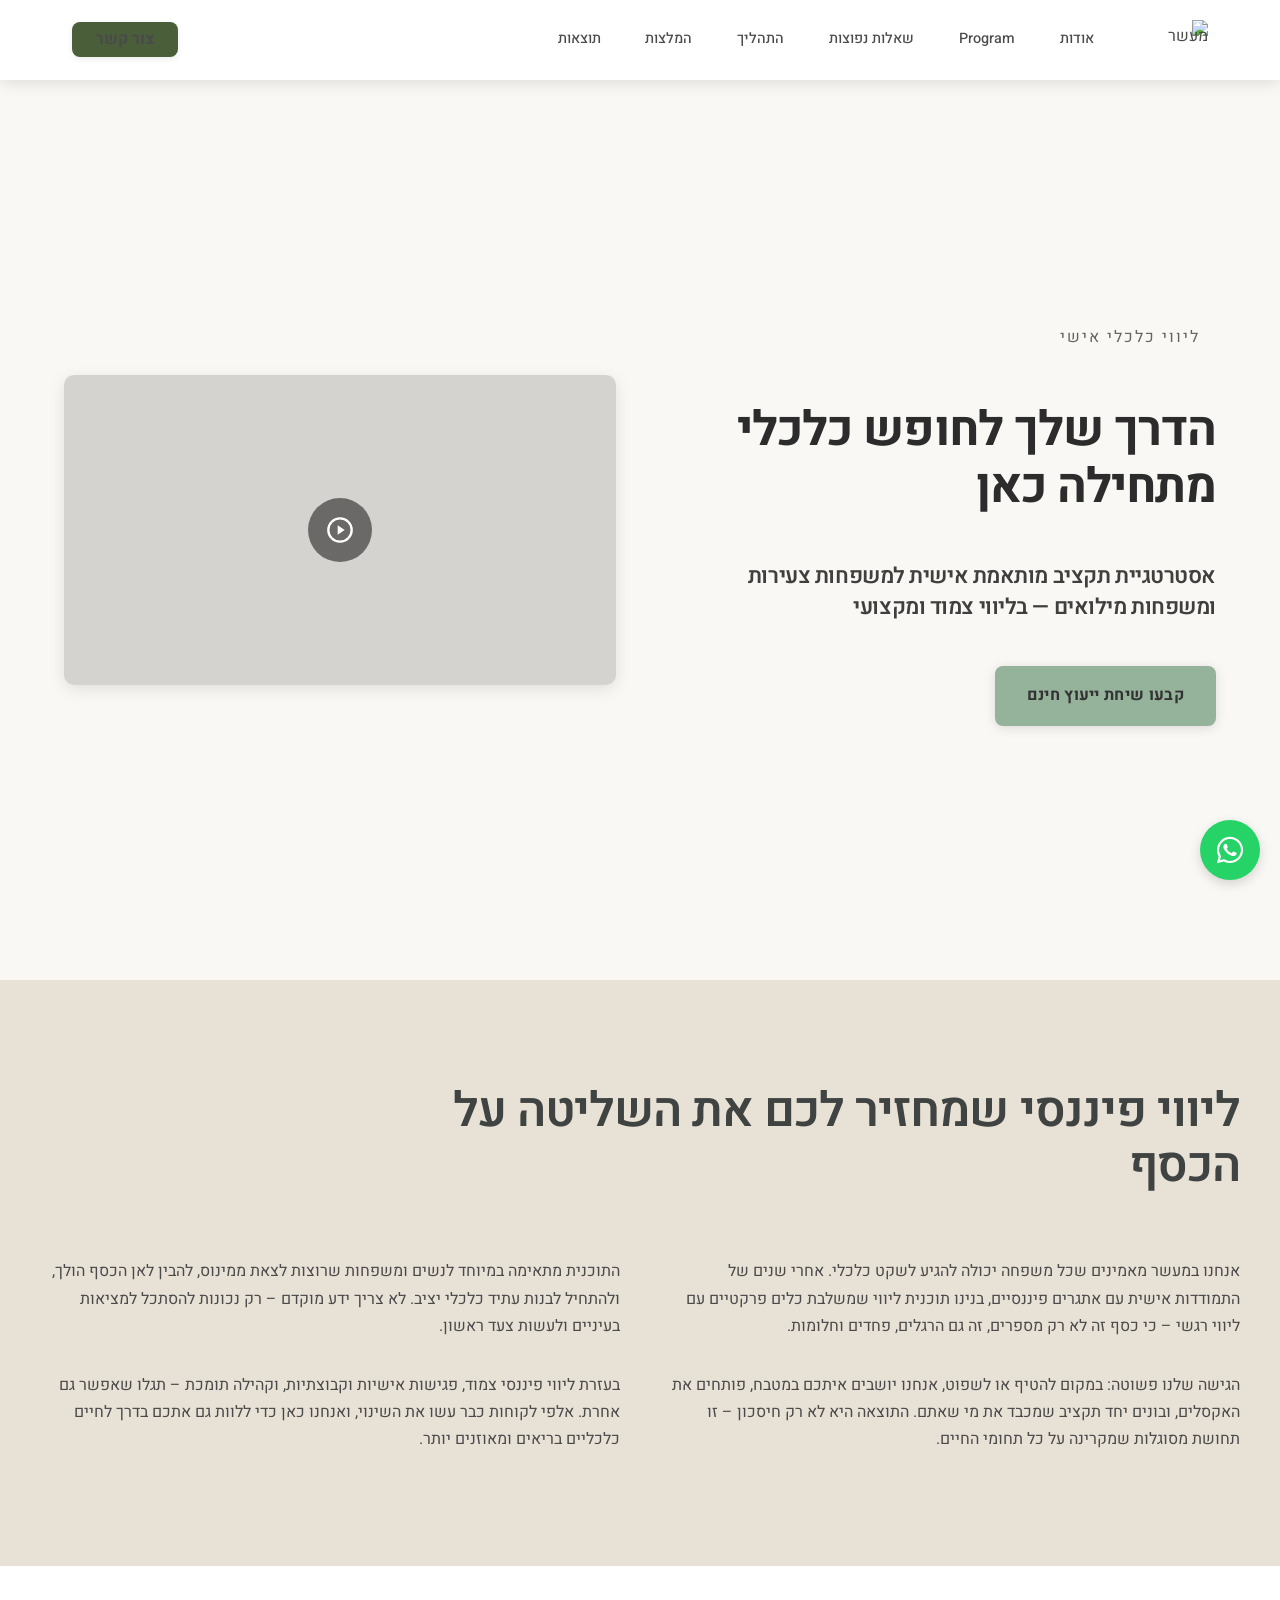
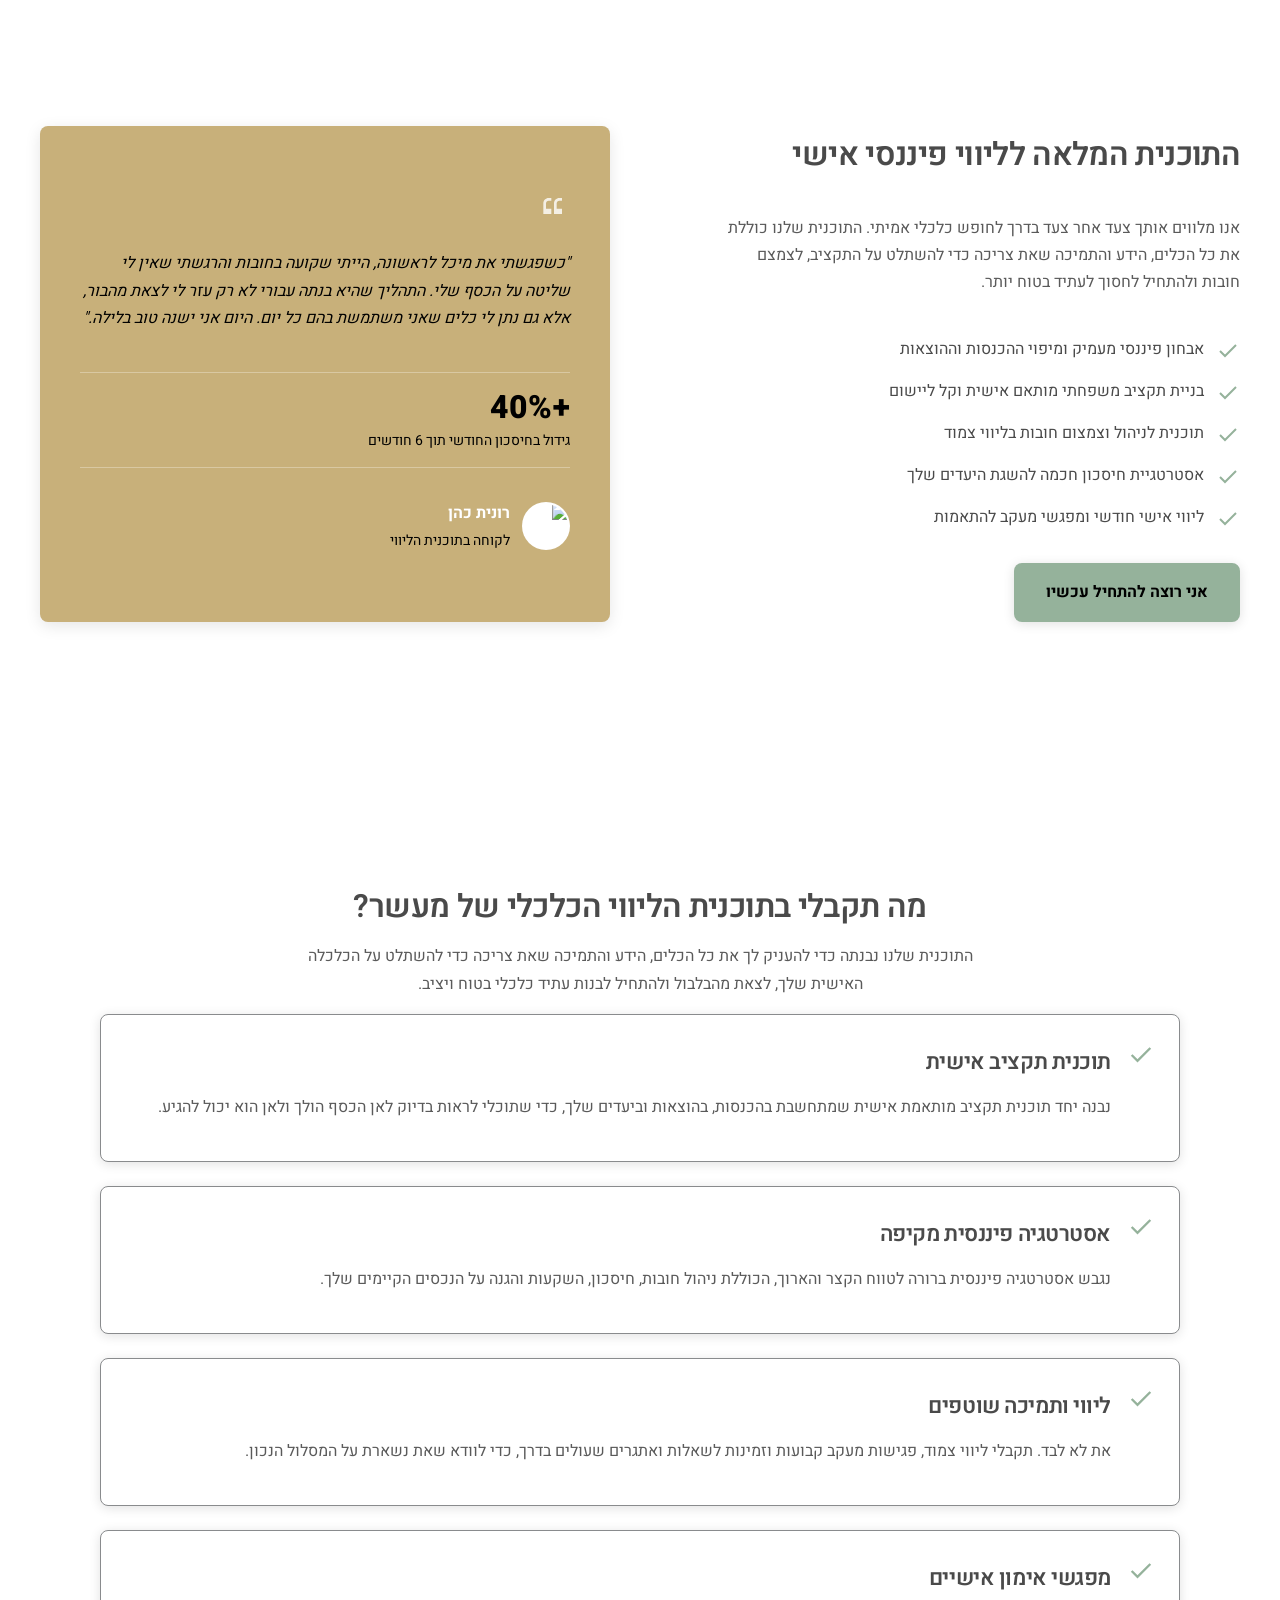
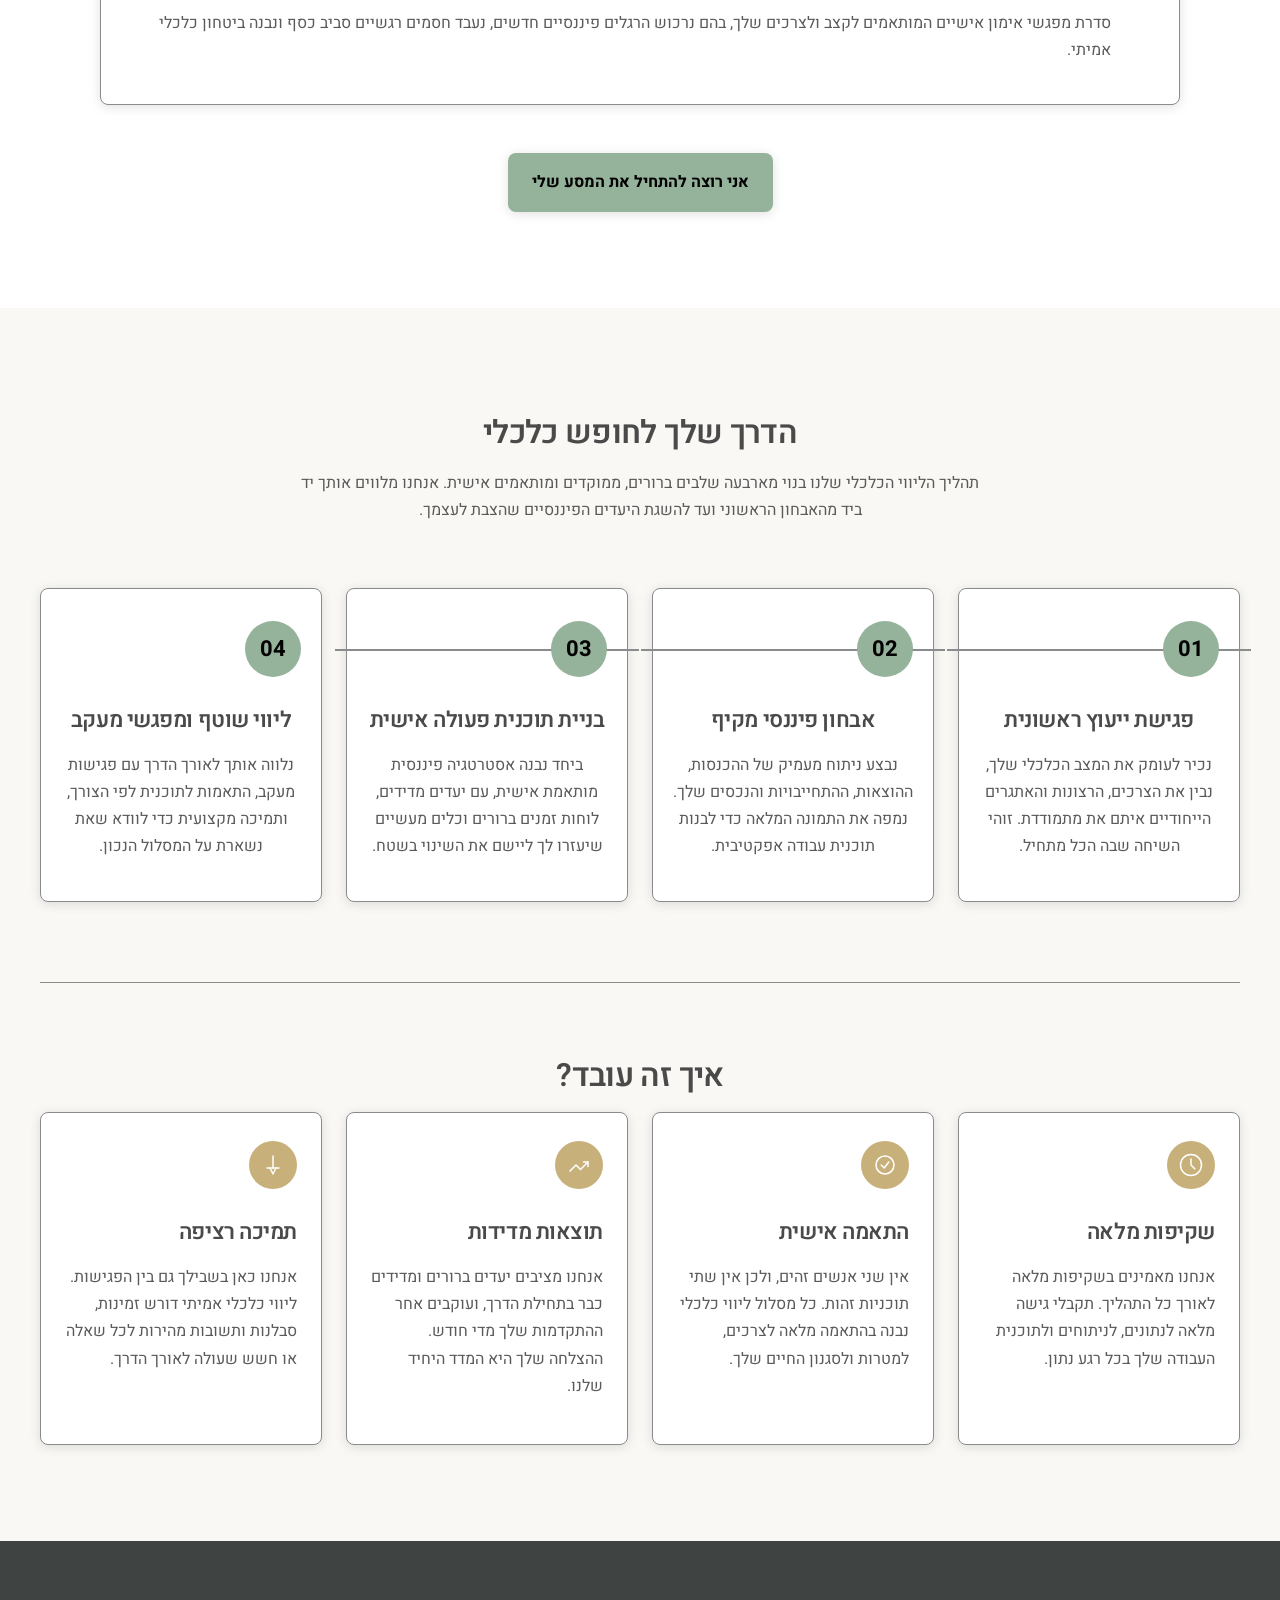
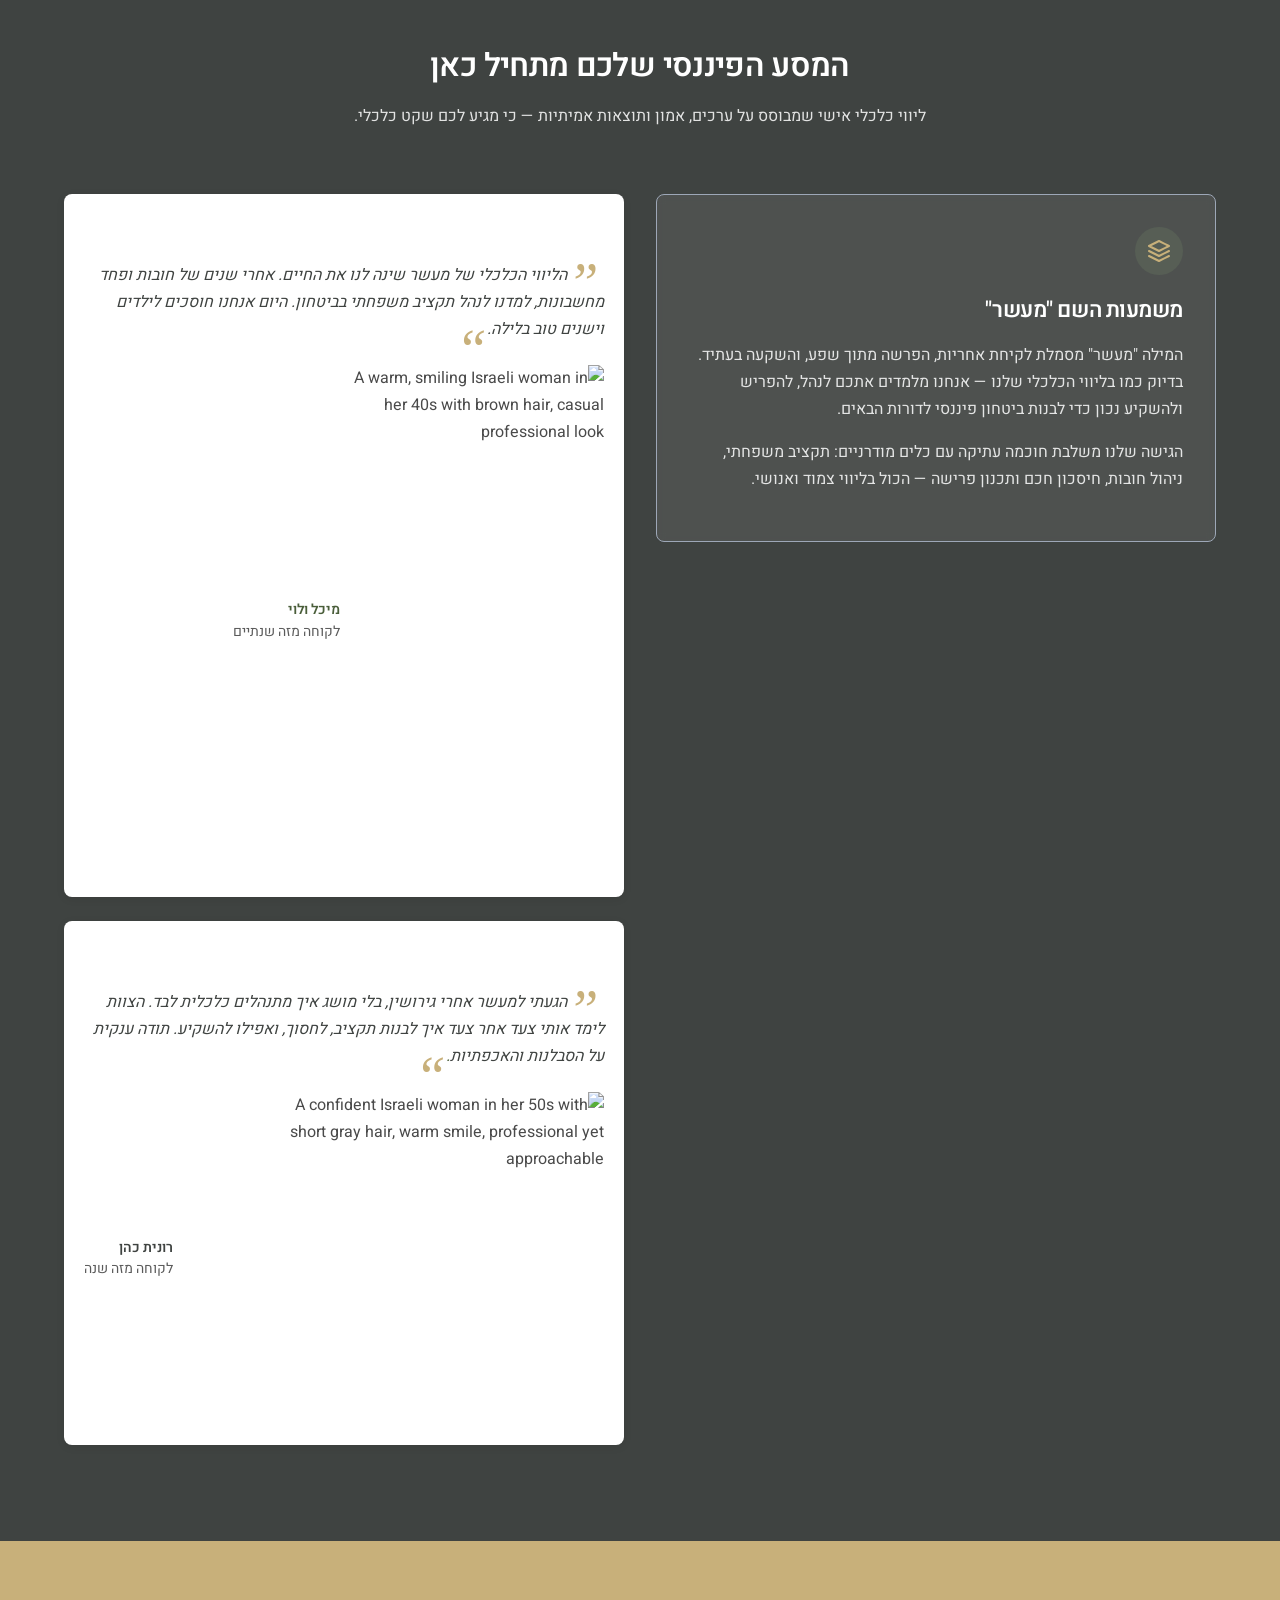
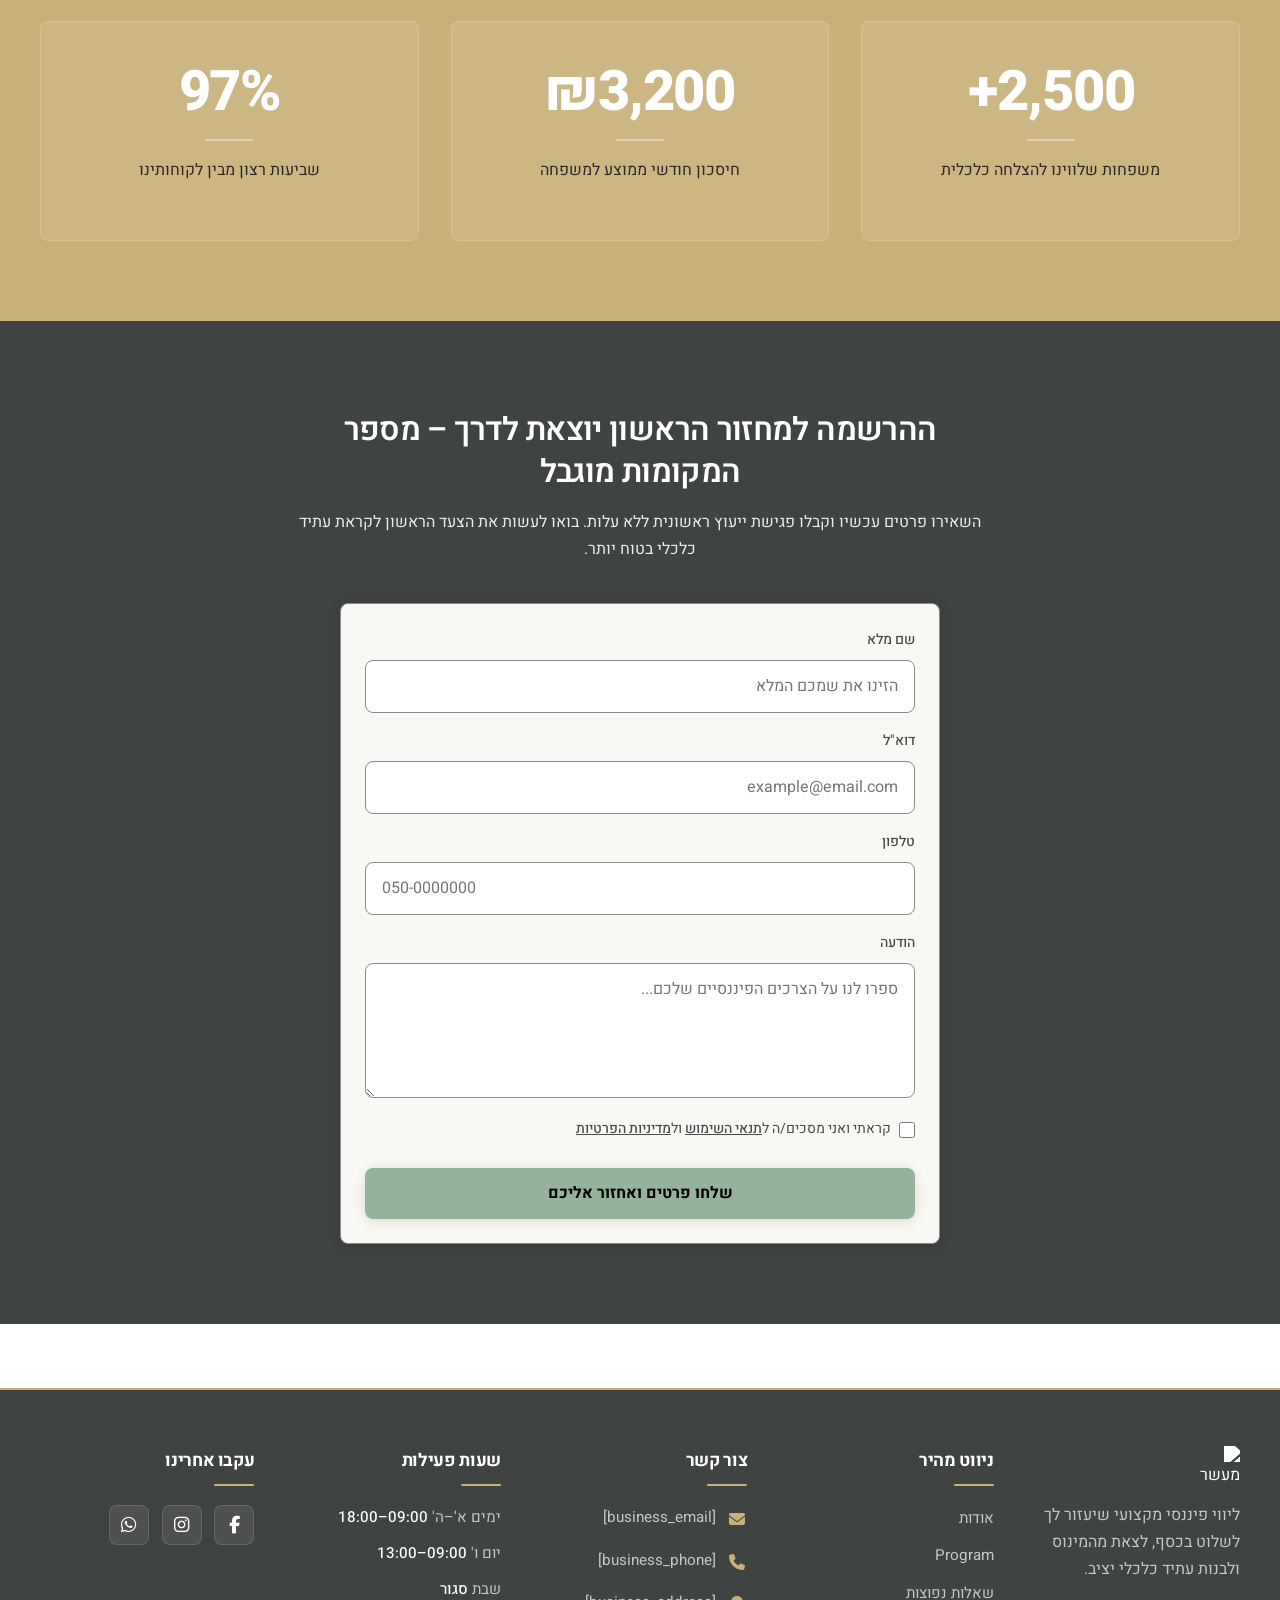
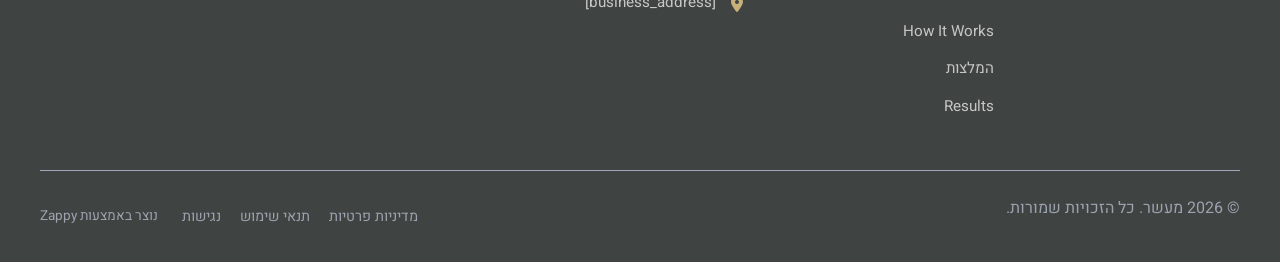
==== commit 4b6def81: "Background sync: Progressive GitHub Sync" ====
--- a/public/index.html
+++ b/public/index.html
@@ -1 +1 @@
-<!doctype html><html dir="rtl" lang="he"><head><meta charset="UTF-8"><meta content="width=device-width,initial-scale=1" name="viewport"><meta content="index, follow" name="robots"><title>קחי שליטה על העתיד הכלכלי שלך — מעשר</title><meta content="גלי את הכוח שבאימון פיננסי אישי עם מעשר. התוכנית החדשה שלנו מעניקה ליווי צמוד, כלים מעשיים ותמיכה מקצועית שתעזור לך לצלוח אתגרים כלכליים ולהגשים את החלומות שלך. הצטרפי עוד היום!" name="description"><meta content="אימון פיננסי, אימון פיננסי לנשים, הדרכה פיננסית, מעשר, תוכנית כלכלית אישית" name="keywords"><link href="/assets/favicon.ico" rel="icon" type="image/x-icon"><link href="/assets/favicon-16x16.png" rel="icon" type="image/png" sizes="16x16"><link href="/assets/favicon-32x32.png" rel="icon" type="image/png" sizes="32x32"><link href="/assets/favicon-48x48.png" rel="icon" type="image/png" sizes="48x48"><link href="/assets/favicon-192x192.png" rel="icon" type="image/png" sizes="192x192"><link href="/assets/favicon-512x512.png" rel="icon" type="image/png" sizes="512x512"><link href="/assets/apple-touch-icon.png" rel="apple-touch-icon"><script>!function(){"use strict";var t="8a8517ac-5637-4fa5-a5ba-101224436a86",e="https://api.zappy5.com/api/analytics/track",a=18e5,n=2592e6,o=!0,i=!0,r=!0;var s=function(){var e="zappy_visitor_"+t,a=null;try{if(a=localStorage.getItem(e)){var o=JSON.parse(a),i=Date.now();if(i-o.created<n)return o.lastSeen=i,localStorage.setItem(e,JSON.stringify(o)),o.id}}catch(t){console.warn("Zappy Analytics: LocalStorage not available")}var r="zv_"+Date.now()+"_"+Math.random().toString(36).substr(2,9);try{localStorage.setItem(e,JSON.stringify({id:r,created:Date.now(),lastSeen:Date.now()}))}catch(t){}return r}(),c=function(){var e="zappy_session_"+t,n=null;try{if(n=sessionStorage.getItem(e)){var o=JSON.parse(n),i=Date.now();if(i-o.timestamp<a)return o.timestamp=i,sessionStorage.setItem(e,JSON.stringify(o)),o.id}}catch(t){console.warn("Zappy Analytics: SessionStorage not available")}var r="zs_"+Date.now()+"_"+Math.random().toString(36).substr(2,9);try{sessionStorage.setItem(e,JSON.stringify({id:r,timestamp:Date.now()}))}catch(t){}return r}();function l(a,n){n=n||{};var o={website_id:t,event_type:a,page_path:window.location.pathname,referrer:document.referrer||"direct",visitor_id:s,session_id:c,metadata:n};if(navigator.sendBeacon){var i=new Blob([JSON.stringify(o)],{type:"application/json"});navigator.sendBeacon(e,i)}else fetch(e,{method:"POST",headers:{"Content-Type":"application/json"},body:JSON.stringify(o),keepalive:!0}).catch(function(t){console.warn("Zappy Analytics: Failed to track event",t)})}o&&l("pageview",{title:document.title,url:window.location.href}),i&&document.addEventListener("click",function(t){var e=t.target;if("BUTTON"===e.tagName||e.closest("button")){var a="BUTTON"===e.tagName?e:e.closest("button");l("click",{element:"button",text:a.textContent.trim().substring(0,100),id:a.id||null,class:a.className||null})}else if("A"===e.tagName||e.closest("a")){var n="A"===e.tagName?e:e.closest("a");l("navigation",{element:"link",text:n.textContent.trim().substring(0,100),href:n.href,external:n.hostname!==window.location.hostname})}},!0),r&&document.addEventListener("submit",function(t){var e=t.target;l("form_submit",{form_id:e.id||null,form_name:e.name||null,form_action:e.action||null,form_method:e.method||"GET"})},!0);var m=Date.now();window.addEventListener("beforeunload",function(){l("page_unload",{time_on_page:Math.floor((Date.now()-m)/1e3),page_path:window.location.pathname})}),window.zappyAnalytics={track:l,getVisitorId:function(){return s},getSessionId:function(){return c}}}()</script><script>!function(){"use strict";if(!window.zappyFireMarketingEvent){var t={begin_checkout:"checkout_started",purchase:"checkout_complete",add_to_cart:"add_to_cart",view_product:"view_product"},e={whatsapp_click:{ga4:"contact",meta:"Contact",gtm:"whatsapp_click",ecom:!1},phone_click:{ga4:"contact",meta:"Contact",gtm:"phone_click",ecom:!1},contact_form_submitted:{ga4:"generate_lead",meta:"Lead",gtm:"contact_form_submitted",ecom:!1},checkout_started:{ga4:"begin_checkout",meta:"InitiateCheckout",gtm:"begin_checkout",ecom:!0},checkout_complete:{ga4:"purchase",meta:"Purchase",gtm:"purchase",ecom:!0},product_inquiry:{ga4:"generate_lead",meta:"Lead",gtm:"product_inquiry",ecom:!1},add_to_cart:{ga4:"add_to_cart",meta:"AddToCart",gtm:"add_to_cart",ecom:!0},view_product:{ga4:"view_item",meta:"ViewContent",gtm:"view_item",ecom:!0}};window.zappyFireMarketingEvent=function(r,o,u){try{u=u||{};var p=t[r]||r,d=e[p];if(!d)return;if((o=o||{}).pagePath||o.page_path||(o.pagePath=a()),"checkout_complete"===p){var l=String(o.orderId||o.order_id||o.transaction_id||"");if(l&&function(t){if(!t)return!1;try{return"1"===sessionStorage.getItem(i(t))}catch(t){return!1}}(l))return;l&&function(t){if(t)try{sessionStorage.setItem(i(t),"1")}catch(t){}}(l)}if(!u.skipFirstParty)try{window.zappyAnalytics&&"function"==typeof window.zappyAnalytics.track&&window.zappyAnalytics.track(p,o)}catch(t){}try{if(window.dataLayer=window.dataLayer||[],d.ecom){var _=c(p,o),m={};_.transaction_id&&(m.transaction_id=_.transaction_id),null!=_.value&&(m.value=_.value),_.currency&&(m.currency=_.currency),_.items&&(m.items=_.items),window.dataLayer.push({event:d.gtm,ecommerce:m}),"checkout_complete"!==p&&"checkout_started"!==p||window.dataLayer.push({event:p,ecommerce:m})}else{var s={event:d.gtm};for(var h in o)Object.prototype.hasOwnProperty.call(o,h)&&(s[h]=o[h]);window.dataLayer.push(s)}}catch(t){}try{"function"==typeof window.gtag&&window.gtag("event",d.ga4,c(p,o))}catch(t){}try{"function"==typeof window.fbq&&window.fbq("track",d.meta,function(t,e){for(var r=n(e=e||{}),a=parseFloat(null!=e.value?e.value:null!=e.total?e.total:0)||0,c=String(e.currency||"USD").toUpperCase(),i=[],o=0,u=0;u<r.length;u++)r[u].item_id&&i.push(r[u].item_id),o+=r[u].quantity||1;if("checkout_complete"===t)return{value:a,currency:c,content_ids:i.length?i:void 0,content_type:"product",num_items:o||void 0,order_id:String(e.order_id||e.orderId||e.transaction_id||e.orderNumber||"")||void 0};if("checkout_started"===t)return{value:a,currency:c,content_ids:i.length?i:void 0,content_type:"product",num_items:o||parseInt(null!=e.itemCount?e.itemCount:0,10)||void 0};if("add_to_cart"===t){var p=String(e.productId||e.product_id||i[0]||"");return{value:a||(r[0]?r[0].price*r[0].quantity:0),currency:c,content_ids:p?[p]:i.length?i:void 0,content_type:"product",content_name:e.productName||e.product_name||r[0]&&r[0].item_name,num_items:parseInt(null!=e.quantity?e.quantity:o||1,10)||1}}if("view_product"===t){var d=String(e.productId||e.product_id||i[0]||"");return{value:a||parseFloat(null!=e.price?e.price:0)||0,currency:c,content_ids:d?[d]:i.length?i:void 0,content_type:"product",content_name:e.productName||e.product_name||r[0]&&r[0].item_name}}return"whatsapp_click"===t||"phone_click"===t?{content_name:"whatsapp_click"===t?"WhatsApp":"Phone",content_category:"contact"}:"contact_form_submitted"===t||"product_inquiry"===t?{content_name:"product_inquiry"===t?"Product inquiry":"Contact form",content_category:e.productName||e.product_name||void 0}:e}(p,o))}catch(t){}}catch(t){}};var r=Object.create(null);document.addEventListener("click",function(t){try{var e=t.target;if(!e)return;var r=u(e,".whatsapp-float, a.whatsapp-float, [data-zappy-whatsapp]"),n=function(t){for(var e=t;e&&e!==document;){if("A"===e.tagName)return e;e=e.parentElement}return null}(e),c=n&&n.href||"";if(r||n&&function(t){if(!t)return!1;var e=String(t).toLowerCase();return-1!==e.indexOf("wa.me/")||-1!==e.indexOf("api.whatsapp.com")||-1!==e.indexOf("whatsapp.com/send")||0===e.indexOf("whatsapp:")}(c)){if(!o("wa:"+c)){var i=r?"float":"link";window.zappyFireMarketingEvent("whatsapp_click",{source:i,href:c||null,pagePath:a()})}return}var p=u(e,".phone-header-btn, .nav-phone-btn, .call-btn, [data-zappy-phone]"),d="";if(n&&n.href&&0===String(n.href).toLowerCase().indexOf("tel:")?d=n.href:p&&p.href&&0===String(p.href).toLowerCase().indexOf("tel:")&&(d=p.href),p||d){var l="";return d&&(l=String(d).replace(/^tel:/i,"").trim()),void(o("tel:"+(l||p&&p.id||"btn"))||window.zappyFireMarketingEvent("phone_click",{source:p?"button":"link",phone:l||null,href:d||null,pagePath:a()}))}}catch(t){}},!0)}function a(){try{if(window.ZAPPY_CONFIG&&window.ZAPPY_CONFIG.currentPagePath)return window.ZAPPY_CONFIG.currentPagePath}catch(t){}try{return window.location.pathname||"/"}catch(t){return"/"}}function n(t){var e=(t=t||{}).items||t.cartItems||t.cart_items||t.lineItems||[];Array.isArray(e)||(e=[]);for(var r=[],a=0;a<e.length;a++){var n=e[a];if(n&&"object"==typeof n){var c=String(n.item_id||n.productId||n.product_id||n.id||"").trim(),i=String(n.item_name||n.productName||n.product_name||n.name||"").trim(),o=parseFloat(null!=n.price?n.price:null!=n.unitPrice?n.unitPrice:0)||0,u=Math.max(1,parseInt(null!=n.quantity?n.quantity:null!=n.qty?n.qty:1,10)||1);(c||i)&&r.push({item_id:c||i,item_name:i||c,price:o,quantity:u})}}return r}function c(t,e){var r=n(e=e||{}),c=parseFloat(null!=e.value?e.value:null!=e.total?e.total:0)||0,i=String(e.currency||"USD").toUpperCase();if("checkout_complete"===t)return{transaction_id:String(e.transaction_id||e.orderId||e.order_id||e.orderNumber||"")||void 0,value:c,currency:i,items:r};if("checkout_started"===t)return{value:c,currency:i,items:r};if("add_to_cart"===t){var o=r.length?r:[{item_id:String(e.productId||e.product_id||""),item_name:String(e.productName||e.product_name||""),price:parseFloat(null!=e.value?e.value:null!=e.price?e.price:0)||0,quantity:parseInt(null!=e.quantity?e.quantity:1,10)||1}].filter(function(t){return t.item_id||t.item_name});return{value:c||(o[0]?o[0].price*o[0].quantity:0),currency:i,items:o}}if("view_product"===t){var u=r.length?r:[{item_id:String(e.productId||e.product_id||""),item_name:String(e.productName||e.product_name||""),price:parseFloat(null!=e.price?e.price:null!=e.value?e.value:0)||0,quantity:1}].filter(function(t){return t.item_id||t.item_name});return{currency:i,value:c||(u[0]?u[0].price:0),items:u}}return"whatsapp_click"===t||"phone_click"===t?{method:"whatsapp_click"===t?"whatsapp":"phone",page_path:e.pagePath||a()}:"contact_form_submitted"===t||"product_inquiry"===t?{page_path:e.pagePath||a()}:e}function i(t){return"zappy_purchase_fired_"+String(t||"")}function o(t){var e=Date.now();return!!(r[t]&&e-r[t]<800)||(r[t]=e,!1)}function u(t,e){return t&&t.closest?t.closest(e):null}}()</script><meta content="קחי שליטה על העתיד הכלכלי שלך — מעשר" property="og:title"><meta content="גלי את הכוח שבאימון פיננסי אישי עם מעשר. התוכנית החדשה שלנו מעניקה ליווי צמוד, כלים מעשיים ותמיכה מקצועית שתעזור לך לצלוח אתגרים כלכליים ולהגשים את החלומות שלך. הצטרפי עוד היום!" property="og:description"><meta content="summary_large_image" name="twitter:card"><meta content="קחי שליטה על העתיד הכלכלי שלך — מעשר" name="twitter:title"><meta content="גלי את הכוח שבאימון פיננסי אישי עם מעשר. התוכנית החדשה שלנו מעניקה ליווי צמוד, כלים מעשיים ותמיכה מקצועית שתעזור לך לצלוח אתגרים כלכליים ולהגשים את החלומות שלך. הצטרפי עוד היום!" name="twitter:description"><meta content="website" property="og:type"><meta content="he_IL" property="og:locale"><link href="https://fonts.googleapis.com/css2?family=Heebo:wght@400;500;600;700&amp;display=swap" rel="stylesheet"><link href="https://fonts.googleapis.com" rel="preconnect"><link href="https://fonts.gstatic.com" rel="preconnect" crossorigin=""><style>.skip-link{position:absolute;top:0;left:0;transform:translateY(-200%);padding:12px 18px;background:var(--bg-dark,#1a1a1a);color:var(--text-light,#fff);font-weight:600;border-radius:0 0 8px 0;z-index:10000}.skip-link:focus{transform:none;outline:2px solid var(--ring,#fff);outline-offset:2px}:focus-visible{outline:2px solid var(--ring,currentColor);outline-offset:3px}</style><link href="/assets/favicon.ico" rel="icon" type="image/x-icon"><link href="/assets/favicon-16x16.png" rel="icon" type="image/png" sizes="16x16"><link href="/assets/favicon-32x32.png" rel="icon" type="image/png" sizes="32x32"><link href="/assets/favicon-48x48.png" rel="icon" type="image/png" sizes="48x48"><link href="/assets/favicon-192x192.png" rel="icon" type="image/png" sizes="192x192"><link href="/assets/favicon-512x512.png" rel="icon" type="image/png" sizes="512x512"><link href="/assets/apple-touch-icon.png" rel="apple-touch-icon"><link href="https://cdn.jsdelivr.net/npm/vanilla-cookieconsent@3/dist/cookieconsent.css" rel="stylesheet"><style id="zappy-critical-above-fold-css">html{box-sizing:border-box;-webkit-text-size-adjust:100%}*,::after,::before{box-sizing:inherit}body{margin:0;min-width:320px;overflow-x:clip}img,svg,video{max-width:100%;height:auto}main{display:block}.container{width:min(100% - 32px,1200px);margin-inline:auto}.navbar,header .navbar,header[role=banner],nav.navbar{position:relative;z-index:1000;width:100%}.nav-container,.navbar .container{display:flex;align-items:center;justify-content:space-between;min-height:64px}.logo,.logo-link img{display:block;width:35px;height:35px;object-fit:contain}#navMenu,.nav-menu{list-style:none;margin:0;padding:0}#navMenu a,.nav-menu a,.navbar .nav-links a,.navbar a{color:inherit;text-decoration:none}#navMenu .sub-menu,.nav-menu .sub-menu,.navbar .sub-menu{display:none}.fa,.fa-brands,.fa-regular,.fa-solid,.fab,.far,.fas{display:inline-block;min-width:1em;text-align:center}html:not(#zappy-noop) .navbar:has(.nav-ecommerce-icons)>.phone-header-btn,html:not(#zappy-noop)[data-zappy-site-type=ecommerce] .phone-header-btn{display:none!important;visibility:hidden!important;width:0!important;height:0!important;pointer-events:none!important}.zappy-preview-empty-store-cta{display:none!important;visibility:hidden!important;height:0!important;max-height:0!important;overflow:hidden!important;margin:0!important;padding:0!important;border:0!important;box-shadow:none!important}.zappy-catalog-menu{background:var(--surface-color,var(--surface,linear-gradient(135deg,#f8f9fa 0,#fff 100%)));border-bottom:1px solid var(--border-color,#e5e7eb);padding:0;position:sticky;top:0;z-index:90}.zappy-catalog-menu.rtl,.zappy-catalog-menu[dir=rtl]{direction:rtl}.zappy-catalog-menu.ltr,.zappy-catalog-menu[dir=ltr]{direction:ltr}.catalog-menu-container{max-width:1440px;margin:0 auto;display:flex;align-items:center;gap:8px;padding:10px 24px;overflow:visible}.catalog-menu-categories,.catalog-menu-list{display:flex;align-items:center;gap:4px;flex-wrap:wrap;margin:0;padding:0;list-style:none}.catalog-menu-item{display:inline-flex;align-items:center;padding:8px 16px;font-size:14px;font-weight:500;color:var(--text-color,var(--text,#374151));text-decoration:none;border-radius:20px;white-space:nowrap}.catalog-menu-all{background:var(--primary-color,var(--primary,#111));color:var(--text-light,#fff)!important}.catalog-menu-parent{position:relative;display:inline-flex;align-items:center}.catalog-menu-trigger{display:inline-flex;align-items:center;gap:6px}.catalog-menu-chevron{flex-shrink:0}.catalog-menu-parent>.sub-menu{display:none!important;visibility:hidden!important;opacity:0!important;pointer-events:none!important}.hero-section,.index-hero-section,section[class*=hero]{position:relative;overflow:hidden}.hero-section,.index-hero-section{min-height:560px}section[data-hero-type*=fullscreen]{min-height:100vh}.hero-bg-image,.hero-bg-wrapper,section[class*=hero] [class*=hero-bg]{position:absolute;inset:0;width:100%;height:100%}.hero-bg-image img,.hero-bg-wrapper img,section[class*=hero] [data-hero-bg],section[class*=hero] img[data-hero-background=true]{width:100%!important;height:100%!important;object-fit:cover!important;display:block}.hero-content,section[class*=hero] .container{position:relative;z-index:2}@media(max-width:768px){:root{--header-height:72px;--total-header-height:72px;--zappy-mobile-menu-top:72px}html[data-zappy-site-type=ecommerce] body{padding-top:var(--total-header-height,72px)}html[data-zappy-site-type=ecommerce] body>.navbar:not(.zappy-catalog-menu),html[data-zappy-site-type=ecommerce] body>nav.navbar{position:fixed!important;top:0;left:0;right:0;z-index:100000;width:100%;margin-bottom:0}.zappy-catalog-menu{position:fixed;top:var(--header-height,72px);left:0;right:0;z-index:99999}.nav-container,.navbar .container{min-height:60px}#navMenu,.nav-menu{max-width:100vw;overflow-x:hidden}.hero-section,.index-hero-section,section[class*=hero],section[data-hero-type*=fullscreen]{min-height:100svh}.hero-bg-image,.hero-bg-wrapper,.hero-scrim{min-height:100svh}}:root{--zappy-header-stack-height:calc(var(--zappy-announcement-height, 40px) + var(--header-height, 72px))}body:has(.zappy-announcement-bar) .navbar:not(.zappy-catalog-menu):not(.mobile-search-panel),body:has(.zappy-announcement-bar) header.navbar,body:has(.zappy-announcement-bar) nav.navbar:not(.zappy-catalog-menu){top:var(--zappy-announcement-height,40px)!important}body:has(.zappy-announcement-bar) .index-hero-section,body:has(.zappy-announcement-bar) main>section[class*=hero]:first-of-type,body:has(.zappy-announcement-bar) section[data-hero-type^=fullscreen]{margin-top:calc(-1 * var(--zappy-header-stack-height))!important;padding-top:calc(var(--zappy-header-stack-height))!important}[data-zappy-content-align]{display:flex!important;flex-direction:column!important}[data-zappy-content-align^=top-]{justify-content:flex-start!important}[data-zappy-content-align^=center-],[data-zappy-content-align^=lower-],[data-zappy-content-align^=upper-]{justify-content:center!important}[data-zappy-content-align^=bottom-]{justify-content:flex-end!important}[data-zappy-content-align$="-left"],[data-zappy-content-align$="-mid-left"]{align-items:flex-start!important;text-align:start!important}[data-zappy-content-align$="-center"]{align-items:center!important;text-align:center!important}[data-zappy-content-align$="-mid-right"],[data-zappy-content-align$="-right"]{align-items:flex-end!important;text-align:end!important}[data-zappy-content-align] [data-zappy-align-target]{margin-left:auto;margin-right:auto}[data-zappy-content-align$="-center"] [data-zappy-align-target],[data-zappy-content-align$="-center"] [data-zappy-align-target]>*{text-align:center!important}</style><link href="/styles.css" rel="stylesheet"><script>window.ZAPPY_WEBSITE_ID="8a8517ac-5637-4fa5-a5ba-101224436a86",window.ZAPPY_API_BASE="https://api.zappy5.com"</script><style id="zappy-dropdown-submenu-styles">#navMenu li:has(.sub-menu),.nav-menu li:has(.sub-menu),.navbar li:has(.sub-menu),nav li:has(.sub-menu){position:relative}#navMenu .sub-menu,.nav-menu .sub-menu,.navbar .sub-menu,nav .sub-menu{display:block!important;position:absolute!important;top:100%;left:0;min-width:220px;border-radius:8px;box-shadow:0 8px 25px rgba(0,0,0,.15);padding:8px 0;opacity:0;visibility:hidden;transform:translateY(10px);transition:all .3s ease;z-index:1000;list-style:none;pointer-events:none}#navMenu li:hover>.sub-menu,.nav-menu li:hover>.sub-menu,.navbar li:hover>.sub-menu,nav li:hover>.sub-menu{opacity:1!important;visibility:visible!important;transform:translateY(0)!important;pointer-events:auto!important}.sub-menu li{list-style:none;margin:0;padding:0}.sub-menu a{display:block!important;padding:10px 16px!important;color:var(--text-dark,#333)!important;font-weight:500;text-decoration:none;white-space:nowrap;transition:background-color .2s}.sub-menu .zappy-nav-child>a{padding-left:28px!important;font-size:.9em!important;opacity:.85!important}[dir=rtl] .sub-menu .zappy-nav-child>a,html[lang=ar] .sub-menu .zappy-nav-child>a,html[lang=he] .sub-menu .zappy-nav-child>a{padding-left:10px!important;padding-right:28px!important}.sub-menu .zappy-nav-parent>a{font-weight:600!important}.sub-menu a:hover{background-color:#f5f5f5}[dir=rtl] .nav-menu .sub-menu,[dir=rtl] .navbar .sub-menu,[dir=rtl] nav .sub-menu,html[lang=ar] .nav-menu .sub-menu,html[lang=ar] .navbar .sub-menu,html[lang=ar] nav .sub-menu,html[lang=he] .nav-menu .sub-menu,html[lang=he] .navbar .sub-menu,html[lang=he] nav .sub-menu{left:auto!important;right:0!important}.sub-menu:empty,.sub-menu:not(:has(li)):not(:has(> a)),.sub-menu:not(:has(li:not(.zappy-hidden-menu-item))):not(:has(> a)){display:none!important;opacity:0!important;visibility:hidden!important;pointer-events:none!important}li:has(.menu-group-title):hover>.sub-menu{opacity:1!important;visibility:visible!important;transform:translateY(0)!important;pointer-events:auto!important}#navMenu>li>.menu-group-title,.nav-menu>li>.menu-group-title{display:inline-block;padding:.5rem 1rem;cursor:default;user-select:none}@media (max-width:768px){#navMenu .sub-menu,.nav-menu .sub-menu,.navbar .sub-menu,nav .sub-menu{position:static!important;transform:none!important;box-shadow:none!important;background:0 0!important;max-height:0;overflow:hidden;opacity:0;visibility:hidden;transition:max-height .3s ease,opacity .3s ease;padding:0!important;border-radius:0!important}#navMenu .sub-menu.mobile-expanded,.nav-menu .sub-menu.mobile-expanded,.navbar .sub-menu.mobile-expanded{max-height:none!important;overflow-y:visible!important;opacity:1!important;visibility:visible!important;padding:8px 0 8px 16px!important}[dir=rtl] .sub-menu.mobile-expanded,html[lang=he] .sub-menu.mobile-expanded{padding:8px 16px 8px 0!important}#navMenu li:hover>.sub-menu,.nav-menu li:hover>.sub-menu,.navbar li:hover>.sub-menu,nav li:hover>.sub-menu{opacity:0;visibility:hidden;pointer-events:none}#navMenu li>.sub-menu.mobile-expanded,.nav-menu li>.sub-menu.mobile-expanded,.navbar li>.sub-menu.mobile-expanded,nav li>.sub-menu.mobile-expanded{opacity:1!important;visibility:visible!important;pointer-events:auto!important}#navMenu li:has(.sub-menu),.nav-menu li:has(.sub-menu),.navbar li:has(.sub-menu),nav li:has(.sub-menu){display:flex!important;flex-wrap:wrap!important;align-items:center!important;position:relative!important;min-height:44px!important}#navMenu li:has(.sub-menu)>a,.nav-menu li:has(.sub-menu)>a,.navbar li:has(.sub-menu)>a,nav li:has(.sub-menu)>a{flex:1!important;min-width:0!important}#navMenu li:has(.sub-menu)>.menu-group-title,.nav-menu li:has(.sub-menu)>.menu-group-title,.navbar li:has(.sub-menu)>.menu-group-title,nav li:has(.sub-menu)>.menu-group-title{flex:1!important;min-width:0!important;display:flex!important;align-items:center!important;padding:12px 16px!important;min-height:44px!important;line-height:1.4!important;font-weight:600!important;box-sizing:border-box!important}#navMenu li:has(.sub-menu)>.sub-menu,.nav-menu li:has(.sub-menu)>.sub-menu,.navbar li:has(.sub-menu)>.sub-menu,nav li:has(.sub-menu)>.sub-menu{flex-basis:100%!important;width:100%!important}#navMenu li:has(.sub-menu)>a [class*=arrow],#navMenu li:has(.sub-menu)>a [class*=chevron],.nav-menu li:has(.sub-menu)>a .fa-angle-down,.nav-menu li:has(.sub-menu)>a .fa-chevron-down,.nav-menu li:has(.sub-menu)>a [class*=arrow],.nav-menu li:has(.sub-menu)>a [class*=chevron],nav li:has(.sub-menu)>a [class*=arrow],nav li:has(.sub-menu)>a [class*=chevron]{display:none!important;visibility:hidden!important}.mobile-submenu-toggle{display:flex!important;align-items:center!important;justify-content:center!important;width:44px!important;height:auto!important;background:0 0!important;border:none!important;cursor:pointer!important;color:var(--text-light)!important;position:static!important;flex-shrink:0!important;align-self:stretch!important;z-index:2!important;padding:0!important;margin:0!important}.mobile-submenu-toggle::after{content:''!important;width:0!important;height:0!important;border-left:6px solid transparent!important;border-right:6px solid transparent!important;border-top:7px solid currentColor!important;transition:transform .3s ease!important}.mobile-submenu-toggle.expanded::after{transform:rotate(180deg)!important}.sub-menu a{padding:10px 0!important;display:block!important;color:var(--text-light)!important;white-space:normal!important}.sub-menu .zappy-nav-child>a{padding-left:28px!important;font-size:.9em!important;opacity:.85!important}[dir=rtl] .sub-menu .zappy-nav-child>a,html[lang=ar] .sub-menu .zappy-nav-child>a,html[lang=he] .sub-menu .zappy-nav-child>a{padding-left:0!important;padding-right:28px!important}.sub-menu .zappy-nav-parent>a{font-weight:600!important}#navMenu.active,.nav-menu.active{max-width:100vw!important;overflow-x:hidden!important;box-sizing:border-box!important}.navbar .sub-menu li a,.zappy-products-dropdown .sub-menu a,nav.navbar .sub-menu li a{color:var(--text-light)!important}}@media (min-width:769px){.mobile-submenu-toggle{display:none!important}}</style><style id="zappy-widget-visibility">html[dir=rtl] .whatsapp-float{right:20px!important;left:auto!important}html:not([dir]) .whatsapp-float,html[dir=ltr] .whatsapp-float{left:20px!important;right:auto!important}html[dir=rtl] #mic-access-tool-general-button,html[dir=rtl] #mic-init-access-tool #mic-access-tool-general-button,html[dir=rtl] #mic-init-access-tool .mic-access-tool-general-button,html[dir=rtl] ._access-icon,html[dir=rtl] .mic-access-tool-general-button{left:20px!important;right:auto!important}html:not([dir]) #mic-access-tool-general-button,html:not([dir]) #mic-init-access-tool #mic-access-tool-general-button,html:not([dir]) #mic-init-access-tool .mic-access-tool-general-button,html:not([dir]) ._access-icon,html:not([dir]) .mic-access-tool-general-button,html[dir=ltr] #mic-access-tool-general-button,html[dir=ltr] #mic-init-access-tool #mic-access-tool-general-button,html[dir=ltr] #mic-init-access-tool .mic-access-tool-general-button,html[dir=ltr] ._access-icon,html[dir=ltr] .mic-access-tool-general-button{right:20px!important;left:auto!important}@media (max-width:768px){.whatsapp-float{display:flex!important}}@media (min-width:769px){.whatsapp-float{display:flex!important}}@media (max-width:768px){#mic-access-tool-general-button,#mic-init-access-tool #mic-access-tool-general-button,#mic-init-access-tool .mic-access-tool-general-button,._access-icon,.mic-access-tool-general-button{display:flex!important;visibility:visible!important;opacity:1!important;pointer-events:auto!important}#mic-access-tool-box.opened-mic-access-tool,#mic-init-access-tool #mic-access-tool-box.opened-mic-access-tool,.mic-access-tool-box.opened-mic-access-tool{visibility:visible!important;opacity:1!important;pointer-events:auto!important}}@media (min-width:769px){#mic-access-tool-general-button,#mic-init-access-tool #mic-access-tool-general-button,#mic-init-access-tool .mic-access-tool-general-button,._access-icon,.mic-access-tool-general-button{display:flex!important;visibility:visible!important;opacity:1!important;pointer-events:auto!important}#mic-access-tool-box.opened-mic-access-tool,#mic-init-access-tool #mic-access-tool-box.opened-mic-access-tool,.mic-access-tool-box.opened-mic-access-tool{visibility:visible!important;opacity:1!important;pointer-events:auto!important}}</style></head><body><a href="#main" class="skip-link">דלג לתוכן הראשי</a><nav class="navbar" dir="rtl" style="margin-bottom:0px;position:fixed !important;left:0px !important;right:0px !important;z-index:100000 !important"><button class="mobile-toggle" aria-label="Menu" data-element-id="btn-1784815349243-z6jqbymu4" data-element-type="button" data-native-element="true" id="mobileToggle"><svg fill="none" viewBox="0 0 24 24" height="24" width="24" style="width:24px !important;height:24px !important;display:block !important" class="hamburger-icon"><path d="M3 12h18M3 6h18M3 18h18" stroke="currentColor" stroke-width="2" stroke-linecap="round"></path></svg> <svg fill="none" viewBox="0 0 24 24" height="24" width="24" style="width:24px !important;height:24px !important;display:none !important" class="close-icon"><path d="M18 6L6 18M6 6l12 12" stroke="currentColor" stroke-width="2" stroke-linecap="round"></path></svg></button> <button class="phone-header-btn" aria-label="Call" data-element-id="btn-1784815349243-rczczx4d2" data-element-type="button" data-native-element="true" data-phone="[business_phone]"><svg fill="currentColor" viewBox="0 0 24 24" height="24" width="24" style="width:24px;height:24px"><path d="M22 16.92v3a2 2 0 0 1-2.18 2 19.79 19.79 0 0 1-8.63-3.07 19.5 19.5 0 0 1-6-6 19.79 19.79 0 0 1-3.07-8.67A2 2 0 0 1 4.11 2h3a2 2 0 0 1 2 1.72 12.84 12.84 0 0 0 .7 2.81 2 2 0 0 1-.45 2.11L8.09 9.91a16 16 0 0 0 6 6l1.27-1.27a2 2 0 0 1 2.11-.45 12.84 12.84 0 0 0 2.81.7A2 2 0 0 1 22 16.92z"></path></svg></button><div class="nav-container"><div class="nav-right-group"><div class="nav-brand"><a href="/" class="logo-link" style="color:rgb(74, 74, 74) !important"><img alt="מעשר" decoding="async" height="35" src="/assets/site-image-image-1.webp" width="35" class="logo" data-image-type="logo"></a></div><ul class="nav-menu" id="navMenu"><li><a href="#about">אודות</a></li><li><a href="#services">Program</a></li><li><a href="#faq">שאלות נפוצות</a></li><li><a href="#testimonials">המלצות</a></li><li><a href="#stats">תוצאות</a></li></ul></div><div class="nav-cta-container"><li class="nav-cta-item"><a href="#final-cta" class="nav-cta-btn" data-element-id="btn-1784828209670-amhpjeplq" data-element-type="button" data-native-element="true" data-text-color="light" style="color:var(--light-text, #ffffff) !important;border-color:rgb(74, 94, 58) !important;background-color:rgb(74, 94, 58) !important;background-image:none !important">צור קשר</a></li></div></div></nav><script>window.addEventListener("load",function(){const e=document.querySelector(".navbar, nav, header");if(!e)return void console.log("[Navbar] Navbar element not found");let t=document.getElementById("mobileToggle")||document.querySelector(".mobile-toggle")||document.querySelector(".hamburger")||document.querySelector(".hamburger-menu")||document.querySelector(".menu-toggle")||document.querySelector(".burger-menu")||document.querySelector('[aria-label="Menu"]')||document.querySelector('[aria-label="תפריט"]');const o=document.querySelector(".phone-header-btn"),n=window.getComputedStyle(e);let r=n.backgroundColor;if(console.log("[Navbar] Initial navbar background:",r),"transparent"===r||"rgba(0, 0, 0, 0)"===r||r.startsWith("rgba")&&r.includes(", 0)")){const e=n.backgroundImage;if(e&&"none"!==e)console.log("[Navbar] Navbar has background image/gradient, using dark text"),r="rgb(240, 240, 240)";else{const e=window.getComputedStyle(document.body).backgroundColor;console.log("[Navbar] Navbar transparent, using body background:",e),r=e}}const a=r.match(/\d+/g);if(a&&a.length>=3){const e=(.299*parseInt(a[0])+.587*parseInt(a[1])+.114*parseInt(a[2]))/255;console.log("[Navbar] Mobile button colors preserved from Claude CSS (luminance:",e.toFixed(2)+")");const n=document.createElement("style");n.id="zappy-mobile-nav-fix";document.documentElement.lang;document.documentElement.dir,n.textContent='\n        /* Hide mobile buttons on desktop, show only on mobile */\n        @media (min-width: 769px) {\n          .mobile-toggle,\n          .phone-header-btn {\n            display: none !important;\n          }\n        }\n        \n        /* Show and position mobile buttons correctly on mobile */\n        @media (max-width: 768px) {\n          .navbar,\n          nav.navbar {\n            min-height: 70px !important;\n          }\n\n          .mobile-toggle,\n          .phone-header-btn {\n            position: absolute !important;\n            top: 0 !important;\n            bottom: 0 !important;\n            margin-top: auto !important;\n            margin-bottom: auto !important;\n            transform: none !important;\n            z-index: 1001 !important;\n            display: flex !important;\n            align-items: center !important;\n            justify-content: center !important;\n            width: 36px !important;\n            height: 36px !important;\n            border-radius: 50% !important;\n            border: none !important;\n            cursor: pointer !important;\n            padding: 6px !important;\n            background: none !important;\n            color: var(--nav-text, var(--text-light)) !important;\n            touch-action: manipulation !important;\n            -webkit-tap-highlight-color: transparent !important;\n          }\n\n          html[data-zappy-site-type="ecommerce"] .phone-header-btn,\n          body[data-zappy-site-type="ecommerce"] .phone-header-btn,\n          html[data-zappy-site-type="ecommerce"] header .phone-header-btn,\n          html[data-zappy-site-type="ecommerce"] nav .phone-header-btn {\n            display: none !important;\n            visibility: hidden !important;\n            width: 0 !important;\n            height: 0 !important;\n            min-width: 0 !important;\n            overflow: hidden !important;\n          }\n          \n          /* LTR positioning (default): hamburger LEFT, phone RIGHT */\n          html:not([dir="rtl"]):not([lang="he"]):not([lang="ar"]) .mobile-toggle,\n          html[dir="ltr"] .mobile-toggle {\n            left: 12px !important;\n            right: auto !important;\n          }\n          html:not([dir="rtl"]):not([lang="he"]):not([lang="ar"]) .phone-header-btn,\n          html[dir="ltr"] .phone-header-btn {\n            right: 12px !important;\n            left: auto !important;\n          }\n          \n          /* RTL positioning: hamburger RIGHT, phone LEFT */\n          html[dir="rtl"] .mobile-toggle,\n          html[lang="he"] .mobile-toggle,\n          html[lang="ar"] .mobile-toggle {\n            right: 12px !important;\n            left: auto !important;\n          }\n          html[dir="rtl"] .phone-header-btn,\n          html[lang="he"] .phone-header-btn,\n          html[lang="ar"] .phone-header-btn {\n            left: 12px !important;\n            right: auto !important;\n          }\n          \n          /* CRITICAL: Ensure nav-container has min-height on mobile */\n          /* All children are positioned absolutely/fixed on mobile, so height:auto collapses to 0 */\n          .nav-container {\n            min-height: 70px !important;\n            position: relative !important;\n          }\n          \n          /* Ensure SVG icons are properly sized and inherit color */\n          .mobile-toggle svg,\n          .phone-header-btn svg {\n            width: 24px !important;\n            height: 24px !important;\n            /* Don\'t force display - let JavaScript control hamburger/close toggle */\n          }\n          \n          /* Reset nav-cta-container on mobile - remove desktop box-shadow/padding */\n          /* that creates a visible ghost box when CTA button is hidden */\n          .nav-cta-container {\n            box-shadow: none !important;\n            padding: 0 !important;\n          }\n          \n          /* Hide nav-cta-container entirely on mobile when there\'s no lang-switcher */\n          /* (only the CTA button is inside, and it\'s hidden on mobile) */\n          .nav-cta-container:not(:has(.lang-switcher)) {\n            display: none !important;\n          }\n          \n          /* CRITICAL: Prevent hero image fade gradient from bleeding over headline text */\n          /* The .image-fade-gradient has bottom: -30px (extends below parent) */\n          /* On mobile stacked layout, this overlaps the h1 text below the image */\n          .hero-image-column {\n            overflow: hidden !important;\n          }\n          .image-fade-gradient {\n            bottom: 0 !important;\n          }\n          \n          /* Hide desktop language switcher on mobile - hamburger menu handles it */\n          /* High specificity to override stored CSS */\n          .lang-switcher,\n          .nav-cta-container .lang-switcher,\n          .nav-container .lang-switcher,\n          .navbar .lang-switcher,\n          .navbar .nav-cta-container .lang-switcher {\n            display: none !important;\n          }\n        }\n      ';const r=document.getElementById("zappy-mobile-nav-fix");r&&r.remove(),document.head.appendChild(n),console.log("[Navbar] Critical CSS injected for mobile nav positioning");const i=window.innerWidth<=768;if(t){const e=t.querySelector(".hamburger-icon"),o=t.querySelector(".close-icon");e&&(e.style.setProperty("width","24px","important"),e.style.setProperty("height","24px","important"),e.style.setProperty("display","block","important")),o&&(o.style.setProperty("width","24px","important"),o.style.setProperty("height","24px","important"),o.style.setProperty("display","none","important")),i?(t.style.setProperty("position","absolute","important"),t.style.setProperty("top","0","important"),t.style.setProperty("bottom","0","important"),t.style.setProperty("margin-top","auto","important"),t.style.setProperty("margin-bottom","auto","important"),t.style.setProperty("transform","none","important"),t.style.setProperty("z-index","1001","important"),t.style.removeProperty("left"),t.style.removeProperty("right"),console.log("[Navbar] Mobile toggle positioning applied (mobile viewport)")):(t.style.removeProperty("position"),t.style.removeProperty("top"),t.style.removeProperty("transform"),t.style.removeProperty("z-index"),t.style.removeProperty("left"),t.style.removeProperty("right"),console.log("[Navbar] Desktop viewport - cleared mobile toggle inline positioning"))}if(o){const e=o.querySelector("svg");e&&(e.style.width="24px",e.style.height="24px",e.setAttribute("width","24"),e.setAttribute("height","24")),i?(o.style.setProperty("position","absolute","important"),o.style.setProperty("top","0","important"),o.style.setProperty("bottom","0","important"),o.style.setProperty("margin-top","auto","important"),o.style.setProperty("margin-bottom","auto","important"),o.style.setProperty("transform","none","important"),o.style.setProperty("z-index","1001","important"),o.style.removeProperty("left"),o.style.removeProperty("right"),console.log("[Navbar] Phone button positioning applied (mobile viewport)")):(o.style.removeProperty("position"),o.style.removeProperty("top"),o.style.removeProperty("transform"),o.style.removeProperty("z-index"),o.style.removeProperty("left"),o.style.removeProperty("right"),console.log("[Navbar] Desktop viewport - cleared phone button inline positioning"))}}else console.log("[Navbar] Could not parse background color:",r);t=document.getElementById("mobileToggle")||document.querySelector(".mobile-toggle")||document.querySelector(".hamburger")||document.querySelector(".hamburger-menu")||document.querySelector(".menu-toggle")||document.querySelector(".burger-menu")||document.querySelector('[aria-label="Menu"]')||document.querySelector('[aria-label="תפריט"]');const i=document.getElementById("navMenu")||document.querySelector(".nav-menu")||document.querySelector(".nav-links")||document.querySelector("nav ul:not(.submenu)");if(!t||!i)return void console.log("[Navbar] Mobile toggle or menu not found:",{toggle:!!t,menu:!!i});i.id||(i.id="navMenu"),console.log("[Navbar] Initializing mobile menu...");const l=t.cloneNode(!0);t.parentNode.replaceChild(l,t);var s=0;function p(e){var t=Date.now();t-s<300||(s=t,function(e){e.preventDefault(),e.stopPropagation();const t=l.querySelector(".hamburger-icon"),o=l.querySelector(".close-icon");i.classList.contains("active")?(i.classList.remove("active"),t&&t.style.setProperty("display","block","important"),o&&o.style.setProperty("display","none","important"),document.body.style.overflow="",document.body.classList.remove("menu-open"),console.log("[Navbar] Menu closed")):(i.classList.add("active"),t&&t.style.setProperty("display","none","important"),o&&o.style.setProperty("display","block","important"),document.body.style.overflow="hidden",document.body.classList.add("menu-open"),console.log("[Navbar] Menu opened"))}(e))}l.addEventListener("click",p),l.addEventListener("touchend",p),document.addEventListener("keydown",function(e){if(("Escape"===e.key||"Esc"===e.key)&&i.classList.contains("active")){const e=l.querySelector(".hamburger-icon"),t=l.querySelector(".close-icon");i.classList.remove("active"),e&&e.style.setProperty("display","block","important"),t&&t.style.setProperty("display","none","important"),document.body.style.overflow="",document.body.classList.remove("menu-open"),console.log("[Navbar] Menu closed (Escape)")}}),i.querySelectorAll("a").forEach(function(e){e.addEventListener("click",function(){if("#"===this.getAttribute("href"))return;const e=l.querySelector(".hamburger-icon"),t=l.querySelector(".close-icon");i.classList.remove("active"),e&&e.style.setProperty("display","block","important"),t&&t.style.setProperty("display","none","important"),document.body.style.overflow="",document.body.classList.remove("menu-open"),console.log("[Navbar] Menu closed (link clicked)")})});var m=i.querySelectorAll(".dropdown-toggle");m.forEach(function(e){e.addEventListener("click",function(e){e.preventDefault(),e.stopPropagation();var t=this.closest(".nav-dropdown");t&&(t.parentNode.querySelectorAll(".nav-dropdown.open").forEach(function(e){e!==t&&e.classList.remove("open")}),t.classList.toggle("open"),console.log("[Navbar] Dropdown toggled:",t.classList.contains("open")?"open":"closed"))})}),document.addEventListener("click",function(e){e.target.closest(".nav-dropdown")||document.querySelectorAll(".nav-dropdown.open").forEach(function(e){e.classList.remove("open")})}),console.log("[Navbar] Dropdown handlers initialized for "+m.length+" dropdowns"),o&&o.addEventListener("click",function(){const e=document.querySelectorAll('a[href^="tel:"]'),t=e.length>0?e[0].getAttribute("href").replace("tel:",""):"[business_phone]";window.location.href="tel:"+t,console.log("[Navbar] Phone button clicked")}),console.log("[Navbar] Mobile menu initialized successfully")})</script><main id="main"><section class="index-hero-section" data-band-index="0" data-layout-spec="בית-hero" id="hero" data-zappy-bg-color="#faf8f4" data-zappy-bg-image="" data-zappy-bg-orig-position-var="" data-zappy-bg-orig-size-var="" data-zappy-bg-overlay-color="#000000" data-zappy-bg-overlay-opacity="0" data-zappy-bg-type="color" data-zappy-bg-video-type="" data-zappy-bg-video-url="" style="background-color:rgb(250, 248, 244);background-image:none;position:relative;overflow:hidden;--zappy-bg-color:#faf8f4" data-hero-type="fullscreen-scrim"><div class="index-hero-container"><div class="index-hero-content"><p class="index-hero-eyebrow">ליווי כלכלי אישי</p><h1 class="index-hero-headline"><span style="color:#ffffff !important"><span style="color:#2c2c2c !important">הדרך שלך לחופש כלכלי מתחילה כאן</span></span></h1><h3 class="index-hero-subtitle"><span style="color:#ffffff !important"><span style="color:#2c2c2c !important">אסטרטגיית תקציב מותאמת אישית למשפחות צעירות ומשפחות מילואים — בליווי צמוד ומקצועי</span></span></h3><p><a href="#contact" class="btn-primary index-hero-cta" data-element-id="btn-1784815349243-0bnmfmwgg" data-element-type="button" data-native-element="true">קבעו שיחת ייעוץ חינם</a></p></div><div class="index-hero-media"><div class="index-hero-thumbnail"><button class="index-hero-play-btn" aria-label="הפעל סרטון" data-element-id="btn-1784815349243-2dvjg13a7" data-element-type="button" data-native-element="true"><svg fill="white" viewBox="0 0 24 24" xmlns="http://www.w3.org/2000/svg" data-element-type="icon" data-icon-type="svg" height="24" width="24" aria-hidden="true"><circle cx="12" cy="12" r="10" stroke="white" stroke-width="2" fill="none"></circle><polygon fill="white" points="10,8 16,12 10,16"></polygon></svg></button></div></div></div></section><section class="index-about-section" data-band-index="1" data-layout-spec="בית-about" id="about" data-zappy-bg-color="#E8E1D6" data-zappy-bg-image="" data-zappy-bg-orig-position-var="" data-zappy-bg-orig-size-var="" data-zappy-bg-overlay-color="#000000" data-zappy-bg-overlay-opacity="0" data-zappy-bg-type="color" data-zappy-bg-video-type="" data-zappy-bg-video-url="" style="background-color:rgb(232, 225, 214);background-image:none;position:relative;overflow:hidden;--zappy-bg-color:#E8E1D6"><div class="index-about-section__container" id="zappy-section-2"><div class="index-about-section__headline" id="zappy-section-3"><h2 class="zappy-long-headline"><span style="color:#3F4341 !important">ליווי פיננסי שמחזיר לכם את השליטה על הכסף</span></h2></div><div class="zappy-preserve-css-grid index-about-section__columns" id="zappy-auto-grid-1784815935967-nhfzbz" style="display:grid;--zappy-grid-cols:repeat(auto-fit, minmax(min(100%, 480px), 1fr));grid-template-columns:repeat(auto-fit, minmax(min(100%, 480px), 1fr));align-items:stretch !important" data-original-gap="40px" data-original-item-width="580" data-zappy-auto-grid="true" data-zappy-explicit-columns="true"><div class="index-about-section__col" id="zappy-section-5" data-grid-item-index="0"><p>אנחנו במעשר מאמינים שכל משפחה יכולה להגיע לשקט כלכלי. אחרי שנים של התמודדות אישית עם אתגרים פיננסיים, בנינו תוכנית ליווי שמשלבת כלים פרקטיים עם ליווי רגשי – כי כסף זה לא רק מספרים, זה גם הרגלים, פחדים וחלומות.</p><p>הגישה שלנו פשוטה: במקום להטיף או לשפוט, אנחנו יושבים איתכם במטבח, פותחים את האקסלים, ובונים יחד תקציב שמכבד את מי שאתם. התוצאה היא לא רק חיסכון – זו תחושת מסוגלות שמקרינה על כל תחומי החיים.</p></div><div class="index-about-section__col" id="zappy-section-6" data-grid-item-index="1"><p>התוכנית מתאימה במיוחד לנשים ומשפחות שרוצות לצאת ממינוס, להבין לאן הכסף הולך, ולהתחיל לבנות עתיד כלכלי יציב. לא צריך ידע מוקדם – רק נכונות להסתכל למציאות בעיניים ולעשות צעד ראשון.</p><p>בעזרת ליווי פיננסי צמוד, פגישות אישיות וקבוצתיות, וקהילה תומכת – תגלו שאפשר גם אחרת. אלפי לקוחות כבר עשו את השינוי, ואנחנו כאן כדי ללוות גם אתכם בדרך לחיים כלכליים בריאים ומאוזנים יותר.</p></div></div></div></section><section class="index-services-section" data-band-index="2" data-layout-spec="בית-services" id="services"><div class="services-container"><div class="services-content"><h2 class="services-headline">התוכנית המלאה לליווי פיננסי אישי</h2><p class="services-subtitle">אנו מלווים אותך צעד אחר צעד בדרך לחופש כלכלי אמיתי. התוכנית שלנו כוללת את כל הכלים, הידע והתמיכה שאת צריכה כדי להשתלט על התקציב, לצמצם חובות ולהתחיל לחסוך לעתיד בטוח יותר.</p><ul class="services-list"><li class="services-list-item"><svg fill="none" viewBox="0 0 24 24" xmlns="http://www.w3.org/2000/svg" data-element-type="icon" data-icon-type="svg" stroke="currentColor" stroke-width="2" class="services-icon"><polyline points="20 6 9 17 4 12"></polyline></svg> <span>אבחון פיננסי מעמיק ומיפוי ההכנסות וההוצאות</span></li><li class="services-list-item"><svg fill="none" viewBox="0 0 24 24" xmlns="http://www.w3.org/2000/svg" data-element-type="icon" data-icon-type="svg" stroke="currentColor" stroke-width="2" class="services-icon"><polyline points="20 6 9 17 4 12"></polyline></svg> <span>בניית תקציב משפחתי מותאם אישית וקל ליישום</span></li><li class="services-list-item"><svg fill="none" viewBox="0 0 24 24" xmlns="http://www.w3.org/2000/svg" data-element-type="icon" data-icon-type="svg" stroke="currentColor" stroke-width="2" class="services-icon"><polyline points="20 6 9 17 4 12"></polyline></svg> <span>תוכנית לניהול וצמצום חובות בליווי צמוד</span></li><li class="services-list-item"><svg fill="none" viewBox="0 0 24 24" xmlns="http://www.w3.org/2000/svg" data-element-type="icon" data-icon-type="svg" stroke="currentColor" stroke-width="2" class="services-icon"><polyline points="20 6 9 17 4 12"></polyline></svg> <span>אסטרטגיית חיסכון חכמה להשגת היעדים שלך</span></li><li class="services-list-item"><svg fill="none" viewBox="0 0 24 24" xmlns="http://www.w3.org/2000/svg" data-element-type="icon" data-icon-type="svg" stroke="currentColor" stroke-width="2" class="services-icon"><polyline points="20 6 9 17 4 12"></polyline></svg> <span>ליווי אישי חודשי ומפגשי מעקב להתאמות</span></li></ul><a href="#contact" class="services-cta">אני רוצה להתחיל עכשיו</a></div><div class="services-story-card"><div class="story-inner"><div class="story-quote-icon"><svg fill="currentColor" viewBox="0 0 24 24" xmlns="http://www.w3.org/2000/svg" height="32" width="32"><path d="M10 11h-4v-4c0-1.103.897-2 2-2h2v-2h-2c-2.206 0-4 1.794-4 4v8h6v-4zm8 0h-4v-4c0-1.103.897-2 2-2h2v-2h-2c-2.206 0-4 1.794-4 4v8h6v-4z"></path></svg></div><p class="story-text">"כשפגשתי את מיכל לראשונה, הייתי שקועה בחובות והרגשתי שאין לי שליטה על הכסף שלי. התהליך שהיא בנתה עבורי לא רק עזר לי לצאת מהבור, אלא גם נתן לי כלים שאני משתמשת בהם כל יום. היום אני ישנה טוב בלילה."</p><div class="story-stat"><span class="stat-number">+40%</span> <span class="stat-label">גידול בחיסכון החודשי תוך 6 חודשים</span></div><div class="story-author"><img alt="תמונה של לקוחה מרוצה" decoding="async" height="48" src="/assets/site-image-client-avatar.webp" width="48" class="author-avatar" data-context="תמונה של אישה מחייכת, לקוחה מרוצה" data-placeholder="client-avatar" fetchpriority="low" loading="lazy"><div class="author-info"><strong class="author-name">רונית כהן</strong> <span class="author-role">לקוחה בתוכנית הליווי</span></div></div></div></div></div></section><section class="index-faq-section" data-band-index="3" data-layout-spec="בית-faq" id="faq"><div class="index-faq-section__container" id="zappy-section-9"><h2 class="index-faq-section__headline">מה תקבלי בתוכנית הליווי הכלכלי של מעשר?</h2><p class="index-faq-section__subtitle">התוכנית שלנו נבנתה כדי להעניק לך את כל הכלים, הידע והתמיכה שאת צריכה כדי להשתלט על הכלכלה האישית שלך, לצאת מהבלבול ולהתחיל לבנות עתיד כלכלי בטוח ויציב.</p><ul class="index-faq-section__list"><li class="index-faq-section__list-item"><span class="index-faq-section__icon-wrapper" aria-hidden="true"><svg fill="none" viewBox="0 0 24 24" xmlns="http://www.w3.org/2000/svg" data-element-type="icon" data-icon-type="svg" stroke="#95B29B" stroke-width="2"><polyline points="20 6 9 17 4 12"></polyline></svg></span><div class="index-faq-section__item-content" id="zappy-section-10"><h3 class="index-faq-section__item-title">תוכנית תקציב אישית</h3><p class="index-faq-section__item-text">נבנה יחד תוכנית תקציב מותאמת אישית שמתחשבת בהכנסות, בהוצאות וביעדים שלך, כדי שתוכלי לראות בדיוק לאן הכסף הולך ולאן הוא יכול להגיע.</p></div></li><li class="index-faq-section__list-item"><span class="index-faq-section__icon-wrapper" aria-hidden="true"><svg fill="none" viewBox="0 0 24 24" xmlns="http://www.w3.org/2000/svg" data-element-type="icon" data-icon-type="svg" stroke="#95B29B" stroke-width="2"><polyline points="20 6 9 17 4 12"></polyline></svg></span><div class="index-faq-section__item-content" id="zappy-section-11"><h3 class="index-faq-section__item-title">אסטרטגיה פיננסית מקיפה</h3><p class="index-faq-section__item-text">נגבש אסטרטגיה פיננסית ברורה לטווח הקצר והארוך, הכוללת ניהול חובות, חיסכון, השקעות והגנה על הנכסים הקיימים שלך.</p></div></li><li class="index-faq-section__list-item"><span class="index-faq-section__icon-wrapper" aria-hidden="true"><svg fill="none" viewBox="0 0 24 24" xmlns="http://www.w3.org/2000/svg" data-element-type="icon" data-icon-type="svg" stroke="#95B29B" stroke-width="2"><polyline points="20 6 9 17 4 12"></polyline></svg></span><div class="index-faq-section__item-content" id="zappy-section-12"><h3 class="index-faq-section__item-title">ליווי ותמיכה שוטפים</h3><p class="index-faq-section__item-text">את לא לבד. תקבלי ליווי צמוד, פגישות מעקב קבועות וזמינות לשאלות ואתגרים שעולים בדרך, כדי לוודא שאת נשארת על המסלול הנכון.</p></div></li><li class="index-faq-section__list-item"><span class="index-faq-section__icon-wrapper" aria-hidden="true"><svg fill="none" viewBox="0 0 24 24" xmlns="http://www.w3.org/2000/svg" data-element-type="icon" data-icon-type="svg" stroke="#95B29B" stroke-width="2"><polyline points="20 6 9 17 4 12"></polyline></svg></span><div class="index-faq-section__item-content" id="zappy-section-13"><h3 class="index-faq-section__item-title">מפגשי אימון אישיים</h3><p class="index-faq-section__item-text">סדרת מפגשי אימון אישיים המותאמים לקצב ולצרכים שלך, בהם נרכוש הרגלים פיננסיים חדשים, נעבד חסמים רגשיים סביב כסף ונבנה ביטחון כלכלי אמיתי.</p></div></li></ul><div class="index-faq-section__cta-wrapper" id="zappy-section-14"><a href="#contact" class="index-faq-section__cta">אני רוצה להתחיל את המסע שלי</a></div></div></section><section class="index-process-section" data-band-index="4" data-layout-spec="בית-process" id="process"><div class="index-process-section__container" id="zappy-section-16"><div class="index-process-section__header" id="zappy-section-17"><h2 class="index-process-section__title">הדרך שלך לחופש כלכלי</h2><p class="index-process-section__subtitle">תהליך הליווי הכלכלי שלנו בנוי מארבעה שלבים ברורים, ממוקדים ומותאמים אישית. אנחנו מלווים אותך יד ביד מהאבחון הראשוני ועד להשגת היעדים הפיננסיים שהצבת לעצמך.</p></div><div class="zappy-preserve-css-grid index-process-section__timeline" id="zappy-section-18" style="--zappy-grid-cols:repeat(auto-fit, minmax(min(100%, 282px), 1fr));grid-template-columns:repeat(auto-fit, minmax(min(100%, 282px), 1fr));display:grid;align-items:stretch !important" data-original-gap="24px" data-original-item-width="280" data-zappy-auto-grid="true" data-zappy-explicit-columns="true"><div class="index-process-section__step-card" id="zappy-section-19" data-grid-item-index="0" style="display:flex !important;flex-direction:column !important;justify-content:flex-start !important;align-items:stretch !important;align-self:stretch !important;height:100% !important"><div class="index-process-section__step-number-wrapper" id="zappy-section-20"><span class="index-process-section__step-number" style="color:rgb(0, 0, 0) !important">01</span></div><div class="index-process-section__step-content" id="zappy-section-21"><h3 class="index-process-section__step-title">פגישת ייעוץ ראשונית</h3><p class="index-process-section__step-text">נכיר לעומק את המצב הכלכלי שלך, נבין את הצרכים, הרצונות והאתגרים הייחודיים איתם את מתמודדת. זוהי השיחה שבה הכל מתחיל.</p></div><div class="index-process-section__connector" id="zappy-section-22" aria-hidden="true"></div></div><div class="index-process-section__step-card" id="zappy-section-23" data-grid-item-index="1" style="display:flex !important;flex-direction:column !important;justify-content:flex-start !important;align-items:stretch !important;align-self:stretch !important;height:100% !important"><div class="index-process-section__step-number-wrapper" id="zappy-section-24"><span class="index-process-section__step-number" style="color:rgb(0, 0, 0) !important">02</span></div><div class="index-process-section__step-content" id="zappy-section-25"><h3 class="index-process-section__step-title">אבחון פיננסי מקיף</h3><p class="index-process-section__step-text">נבצע ניתוח מעמיק של ההכנסות, ההוצאות, ההתחייבויות והנכסים שלך. נמפה את התמונה המלאה כדי לבנות תוכנית עבודה אפקטיבית.</p></div><div class="index-process-section__connector" id="zappy-section-26" aria-hidden="true"></div></div><div class="index-process-section__step-card" id="zappy-section-27" data-grid-item-index="2" style="display:flex !important;flex-direction:column !important;justify-content:center !important;align-items:stretch !important;align-self:stretch !important;height:100% !important"><div class="index-process-section__step-number-wrapper" id="zappy-section-28"><span class="index-process-section__step-number" style="color:rgb(0, 0, 0) !important">03</span></div><div class="index-process-section__step-content" id="zappy-section-29"><h3 class="index-process-section__step-title">בניית תוכנית פעולה אישית</h3><p class="index-process-section__step-text">ביחד נבנה אסטרטגיה פיננסית מותאמת אישית, עם יעדים מדידים, לוחות זמנים ברורים וכלים מעשיים שיעזרו לך ליישם את השינוי בשטח.</p></div><div class="index-process-section__connector" id="zappy-section-30" aria-hidden="true"></div></div><div class="index-process-section__step-card" id="zappy-section-31" data-grid-item-index="3" style="display:flex !important;flex-direction:column !important;justify-content:flex-start !important;align-items:stretch !important;align-self:stretch !important;height:100% !important"><div class="index-process-section__step-number-wrapper" id="zappy-section-32"><span class="index-process-section__step-number" style="color:rgb(0, 0, 0) !important">04</span></div><div class="index-process-section__step-content" id="zappy-section-33"><h3 class="index-process-section__step-title">ליווי שוטף ומפגשי מעקב</h3><p class="index-process-section__step-text">נלווה אותך לאורך הדרך עם פגישות מעקב, התאמות לתוכנית לפי הצורך, ותמיכה מקצועית כדי לוודא שאת נשארת על המסלול הנכון.</p></div></div></div><div class="index-process-section__how-it-works" id="zappy-section-34"><h2 class="index-process-section__how-title">איך זה עובד?</h2><div class="zappy-preserve-css-grid index-process-section__how-grid" id="zappy-section-35" style="display:grid;--zappy-grid-cols:repeat(auto-fit, minmax(min(100%, 282px), 1fr));grid-template-columns:repeat(auto-fit, minmax(min(100%, 282px), 1fr));align-items:stretch !important" data-original-gap="24px" data-original-item-width="282" data-zappy-auto-grid="true" data-zappy-explicit-columns="true"><div class="index-process-section__how-card" id="zappy-section-36" data-grid-item-index="0"><div class="index-process-section__how-icon" id="zappy-section-37"><svg fill="none" viewBox="0 0 32 32" xmlns="http://www.w3.org/2000/svg" data-element-type="icon" data-icon-type="svg" height="32" width="32"><circle cx="16" cy="16" r="14" stroke="currentColor" stroke-width="2"></circle><path d="M16 8V16L21 21" stroke="currentColor" stroke-width="2" stroke-linecap="round" stroke-linejoin="round"></path></svg></div><h3 class="index-process-section__how-card-title">שקיפות מלאה</h3><p class="index-process-section__how-card-text">אנחנו מאמינים בשקיפות מלאה לאורך כל התהליך. תקבלי גישה מלאה לנתונים, לניתוחים ולתוכנית העבודה שלך בכל רגע נתון.</p></div><div class="index-process-section__how-card" id="zappy-section-38" data-grid-item-index="1"><div class="index-process-section__how-icon" id="zappy-section-39"><svg fill="none" viewBox="0 0 32 32" xmlns="http://www.w3.org/2000/svg" data-element-type="icon" data-icon-type="svg" height="32" width="32"><path d="M16 28C22.6274 28 28 22.6274 28 16C28 9.37258 22.6274 4 16 4C9.37258 4 4 9.37258 4 16C4 22.6274 9.37258 28 16 28Z" stroke="currentColor" stroke-width="2"></path><path d="M11 16L15 20L21 12" stroke="currentColor" stroke-width="2" stroke-linecap="round" stroke-linejoin="round"></path></svg></div><h3 class="index-process-section__how-card-title">התאמה אישית</h3><p class="index-process-section__how-card-text">אין שני אנשים זהים, ולכן אין שתי תוכניות זהות. כל מסלול ליווי כלכלי נבנה בהתאמה מלאה לצרכים, למטרות ולסגנון החיים שלך.</p></div><div class="index-process-section__how-card" id="zappy-section-40" data-grid-item-index="2"><div class="index-process-section__how-icon" id="zappy-section-41"><svg fill="none" viewBox="0 0 32 32" xmlns="http://www.w3.org/2000/svg" data-element-type="icon" data-icon-type="svg" height="32" width="32"><path d="M4 24L12 16L18 22L28 12" stroke="currentColor" stroke-width="2" stroke-linecap="round" stroke-linejoin="round"></path><path d="M22 12H28V18" stroke="currentColor" stroke-width="2" stroke-linecap="round" stroke-linejoin="round"></path></svg></div><h3 class="index-process-section__how-card-title">תוצאות מדידות</h3><p class="index-process-section__how-card-text">אנחנו מציבים יעדים ברורים ומדידים כבר בתחילת הדרך, ועוקבים אחר ההתקדמות שלך מדי חודש. ההצלחה שלך היא המדד היחיד שלנו.</p></div><div class="index-process-section__how-card" id="zappy-section-42" data-grid-item-index="3"><div class="index-process-section__how-icon" id="zappy-section-43"><svg fill="none" viewBox="0 0 32 32" xmlns="http://www.w3.org/2000/svg" data-element-type="icon" data-icon-type="svg" height="32" width="32"><path d="M16 4V20" stroke="currentColor" stroke-width="2" stroke-linecap="round"></path><path d="M8 20H24" stroke="currentColor" stroke-width="2" stroke-linecap="round"></path><path d="M12 20L16 28L20 20" stroke="currentColor" stroke-width="2" stroke-linecap="round" stroke-linejoin="round"></path></svg></div><h3 class="index-process-section__how-card-title">תמיכה רציפה</h3><p class="index-process-section__how-card-text">אנחנו כאן בשבילך גם בין הפגישות. ליווי כלכלי אמיתי דורש זמינות, סבלנות ותשובות מהירות לכל שאלה או חשש שעולה לאורך הדרך.</p></div></div></div></div></section><section class="index-testimonials-section" data-band-index="5" data-layout-spec="בית-testimonials" id="testimonials"><div class="index-testimonials-section__container" id="zappy-section-45"><div class="index-testimonials-section__header" id="zappy-section-46"><h2 class="index-testimonials-section__title">המסע הפיננסי שלכם מתחיל כאן</h2><p class="index-testimonials-section__subtitle">ליווי כלכלי אישי שמבוסס על ערכים, אמון ותוצאות אמיתיות — כי מגיע לכם שקט כלכלי.</p></div><div class="zappy-preserve-css-grid index-testimonials-section__grid" id="zappy-auto-grid-1784815936049-8b8zas" style="--zappy-grid-cols:repeat(auto-fit, minmax(min(100%, 480px), 1fr));grid-template-columns:repeat(auto-fit, minmax(min(100%, 480px), 1fr));display:grid;align-items:stretch !important" data-original-gap="32px" data-original-item-width="560" data-zappy-auto-grid="true" data-zappy-explicit-columns="true" data-zappy-grid-align="start"><div class="index-testimonials-section__column" id="zappy-section-48" data-grid-item-index="0"><div class="index-testimonials-section__meaning-card" id="zappy-section-49"><div class="index-testimonials-section__meaning-icon" id="zappy-section-50" aria-hidden="true" data-element-type="icon" data-icon-type="svg"><svg fill="none" viewBox="0 0 24 24" xmlns="http://www.w3.org/2000/svg" data-element-type="icon" data-icon-type="svg" stroke="currentColor" stroke-width="2" data-element-id="icon-1784815935922-dnii9eliz" stroke-linecap="round" stroke-linejoin="round"><path d="M12 2L2 7l10 5 10-5-10-5zM2 17l10 5 10-5M2 12l10 5 10-5"></path></svg></div><h3 class="index-testimonials-section__meaning-title">משמעות השם "מעשר"</h3><p class="index-testimonials-section__meaning-text">המילה "מעשר" מסמלת לקיחת אחריות, הפרשה מתוך שפע, והשקעה בעתיד. בדיוק כמו בליווי הכלכלי שלנו — אנחנו מלמדים אתכם לנהל, להפריש ולהשקיע נכון כדי לבנות ביטחון פיננסי לדורות הבאים.</p><p class="index-testimonials-section__meaning-text">הגישה שלנו משלבת חוכמה עתיקה עם כלים מודרניים: תקציב משפחתי, ניהול חובות, חיסכון חכם ותכנון פרישה — הכול בליווי צמוד ואנושי.</p></div></div><div class="index-testimonials-section__column" id="zappy-section-51" data-grid-item-index="1" style="display:flex !important;flex-direction:column !important;justify-content:flex-start !important;align-items:stretch !important;align-self:stretch !important;height:100% !important"><div class="index-testimonials-section__testimonial-card" id="zappy-section-52"><div class="index-testimonials-section__quote-icon" id="zappy-section-53" aria-hidden="true"></div><blockquote class="index-testimonials-section__quote" style="color:rgb(255, 255, 255) !important"><span style="color:#3F4341 !important">הליווי הכלכלי של מעשר שינה לנו את החיים. אחרי שנים של חובות ופחד מחשבונות, למדנו לנהל תקציב משפחתי בביטחון. היום אנחנו חוסכים לילדים וישנים טוב בלילה.</span></blockquote><div class="index-testimonials-section__author" id="zappy-section-54"><div style="position:relative !important;overflow:hidden !important;width:512px !important;max-width:100% !important;margin-left:auto !important;margin-right:auto !important;height:512px !important;display:block !important" data-element-id="img-1784815935924-0w9yqi8xz" data-element-type="image" data-zappy-wrapper-margins-applied="true" data-zappy-zoom-clip="true" data-zappy-zoom-wrapper="true" data-zappy-zoom-wrapper-align="center" data-zappy-zoom-wrapper-height="512px" data-zappy-zoom-wrapper-width="512px" data-zappy-zoom-wrapper-width-mode="px"><img alt="A warm, smiling Israeli woman in her 40s with brown hair, casual professional look" decoding="async" height="48" src="/assets/site-image-testimonial-avatar-1.webp" width="48" data-context="A warm, smiling Israeli woman in her 40s with brown hair, casual professional look" data-placeholder="testimonial-avatar-1" fetchpriority="low" loading="lazy" data-element-id="img-1784815935924-0w9yqi8xz" data-element-type="image" data-zappy-object-position="50% 50%" data-zappy-zoom="1" style="object-position:50% 50% !important;width:100% !important;height:100% !important;object-fit:cover !important;max-width:none !important;max-height:none !important;margin:0px !important;display:block !important;left:0% !important;top:0% !important"></div><div class="index-testimonials-section__author-info" id="zappy-section-55" style="justify-content:flex-start;width:100%;margin-left:0px;margin-right:0px;text-align:start"><span class="index-testimonials-section__author-name" style="color:rgb(255, 255, 255) !important"><span style="color:rgb(74, 94, 58) !important">מיכל ולוי</span></span> <span class="index-testimonials-section__author-role">לקוחה מזה שנתיים</span></div></div></div><div class="index-testimonials-section__testimonial-card" id="zappy-section-56"><div class="index-testimonials-section__quote-icon" id="zappy-section-57" aria-hidden="true"></div><blockquote class="index-testimonials-section__quote" style="color:rgb(255, 255, 255) !important"><span style="color:#3F4341 !important">הגעתי למעשר אחרי גירושין, בלי מושג איך מתנהלים כלכלית לבד. הצוות לימד אותי צעד אחר צעד איך לבנות תקציב, לחסוך, ואפילו להשקיע. תודה ענקית על הסבלנות והאכפתיות</span><span style="color:rgb(74, 94, 58)">.</span></blockquote><div class="index-testimonials-section__author" id="zappy-section-58"><div class="zappy-resizable-hover" style="position:relative !important;overflow:hidden !important;width:333px !important;max-width:100% !important;margin-left:auto !important;margin-right:0px !important;height:333px !important;display:block !important" data-element-id="img-1784815935927-eaermc23z" data-element-type="image" data-zappy-wrapper-margins-applied="true" data-zappy-zoom-clip="true" data-zappy-zoom-wrapper="true" data-zappy-zoom-wrapper-align="right" data-zappy-zoom-wrapper-height="333px" data-zappy-zoom-wrapper-width="333px" data-zappy-zoom-wrapper-width-mode="px"><img alt="A confident Israeli woman in her 50s with short gray hair, warm smile, professional yet approachable" decoding="async" height="48" src="/assets/site-image-testimonial-avatar-2.webp" width="48" data-context="A confident Israeli woman in her 50s with short gray hair, warm smile, professional yet approachable" data-placeholder="testimonial-avatar-2" fetchpriority="low" loading="lazy" data-element-id="img-1784815935927-eaermc23z" data-element-type="image" data-zappy-object-position="50% 50%" data-zappy-zoom="1" style="object-position:50% 50% !important;width:100% !important;height:100% !important;object-fit:cover !important;margin:0px !important;left:0% !important;top:0% !important;max-width:none !important;max-height:none !important;display:block !important;position:absolute !important"></div><div class="index-testimonials-section__author-info" id="zappy-section-59"><span class="index-testimonials-section__author-name" style="color:rgb(255, 255, 255) !important"><span style="color:#3F4341 !important">רונית כהן</span></span> <span class="index-testimonials-section__author-role"><span style="font-size:0.875rem">לקוחה מזה שנה</span></span></div></div></div></div></div></div></section><section class="index-stats-section" data-band-index="6" data-layout-spec="בית-stats" id="stats"><div class="index-stats-section__container" id="zappy-section-61"><div class="index-stats-section__grid" id="zappy-section-62"><div class="index-stats-section__stat-card" id="zappy-section-63"><div class="index-stats-section__stat-number" id="zappy-section-64">+2,500</div><div class="index-stats-section__stat-divider" id="zappy-section-65"></div><p class="index-stats-section__stat-label" style="color:#1A1A1A !important">משפחות שלווינו להצלחה כלכלית</p></div><div class="index-stats-section__stat-card" id="zappy-section-66"><div class="index-stats-section__stat-number" id="zappy-section-67">₪3,200</div><div class="index-stats-section__stat-divider" id="zappy-section-68"></div><p class="index-stats-section__stat-label" style="color:#1A1A1A !important">חיסכון חודשי ממוצע למשפחה</p></div><div class="index-stats-section__stat-card" id="zappy-section-69"><div class="index-stats-section__stat-number" id="zappy-section-70">97%</div><div class="index-stats-section__stat-divider" id="zappy-section-71"></div><p class="index-stats-section__stat-label" style="color:#1A1A1A !important">שביעות רצון מבין לקוחותינו</p></div></div></div></section><section class="index-final-cta-section" data-band-index="7" data-layout-spec="בית-final-cta" id="final-cta"><div class="index-final-cta-section__container" id="zappy-section-73"><div class="index-final-cta-section__content" id="zappy-section-74"><h2 class="index-final-cta-section__headline">ההרשמה למחזור הראשון יוצאת לדרך – מספר המקומות מוגבל</h2><p class="index-final-cta-section__subtitle">השאירו פרטים עכשיו וקבלו פגישת ייעוץ ראשונית ללא עלות. בואו לעשות את הצעד הראשון לקראת עתיד כלכלי בטוח יותר.</p></div><div class="index-final-cta-section__form-panel" id="zappy-section-75"><form class="contact-form"><div class="contact-form__field"><label class="contact-form__label" for="name">שם מלא</label> <input class="contact-form__input" name="name" required="" type="text" id="name" placeholder="הזינו את שמכם המלא"></div><div class="contact-form__field"><label class="contact-form__label" for="email">דוא"ל</label> <input class="contact-form__input" name="email" required="" type="email" id="email" placeholder="example@email.com"></div><div class="contact-form__field"><label class="contact-form__label" for="phone">טלפון</label> <input class="contact-form__input" name="phone" required="" type="tel" id="phone" placeholder="050-0000000"></div><div class="contact-form__field"><label class="contact-form__label" for="message">הודעה</label> <textarea class="contact-form__input contact-form__textarea" id="message" name="message" placeholder="ספרו לנו על הצרכים הפיננסיים שלכם..." rows="4"></textarea></div><div class="privacy-consent"><label class="privacy-consent-label"><input class="privacy-consent-checkbox" name="privacy_consent" required="" type="checkbox"> <span>קראתי ואני מסכים/ה ל<a href="/terms" target="_blank">תנאי השימוש</a> ול<a href="/privacy" target="_blank">מדיניות הפרטיות</a></span></label></div><button class="contact-form__submit" type="submit">שלחו פרטים ואחזור אליכם</button></form></div></div></section></main><footer class="site-footer" dir="rtl"><div class="footer-container"><div class="footer-top"><div class="footer-col footer-company-col"><img alt="מעשר" decoding="async" height="35" src="/assets/image-financial-coaching-logo.webp" width="35" class="logo"><p class="footer-tagline">ליווי פיננסי מקצועי שיעזור לך לשלוט בכסף, לצאת מהמינוס ולבנות עתיד כלכלי יציב.</p></div><div class="footer-col footer-links-col"><h4>ניווט מהיר</h4><ul class="footer-links"><li><a href="#about">אודות</a></li><li><a href="#services">Program</a></li><li><a href="#faq">שאלות נפוצות</a></li><li><a href="#process">How It Works</a></li><li><a href="#testimonials">המלצות</a></li><li><a href="#stats">Results</a></li></ul></div><div class="footer-col footer-contact-col"><h4>צור קשר</h4><ul class="footer-contact"><li><span class="contact-icon"><i class="fas fa-envelope"></i></span> <span class="contact-text"><a href="mailto:[business_email]">[business_email]</a></span></li><li><span class="contact-icon"><i class="fas fa-phone"></i></span> <span class="contact-text"><a href="tel:[business_phone]">[business_phone]</a></span></li><li><a href="/"><span class="contact-icon"><i class="fas fa-map-marker-alt"></i></span> <span class="contact-text">[business_address]</span></a></li></ul></div><div class="footer-col footer-hours-col"><h4>שעות פעילות</h4><ul class="footer-hours"><li><a href="/"><span class="hours-day">ימים א'–ה'</span> <span class="hours-time">09:00–18:00</span></a></li><li><a href="/"><span class="hours-day">יום ו'</span> <span class="hours-time">09:00–13:00</span></a></li><li><a href="/"><span class="hours-day">שבת</span> <span class="hours-time">סגור</span></a></li></ul></div><div class="footer-col footer-social-col"><h4>עקבו אחרינו</h4><div class="footer-social"><a href="#" aria-label="Facebook" data-zappy-social-placeholder="true"><i class="fab fa-facebook-f"></i></a> <a href="#" aria-label="Instagram" data-zappy-social-placeholder="true"><i class="fab fa-instagram"></i></a> <a href="#" aria-label="WhatsApp" data-zappy-social-placeholder="true"><i class="fab fa-whatsapp"></i></a></div></div></div><div class="footer-bottom"><div class="footer-bottom-left"><p class="footer-copyright">© 2026 מעשר. כל הזכויות שמורות.</p></div><div class="footer-bottom-right"><div class="footer-legal"><a href="/privacy">מדיניות פרטיות</a> <a href="/terms">תנאי שימוש</a> <a href="/accessibility">נגישות</a></div><a href="https://zappy5.com" class="zappy-attribution" target="_blank">נוצר באמצעות Zappy</a></div></div></div></footer><a href="https://wa.me/[whatsapp_handle]" class="whatsapp-float" aria-label="WhatsApp"><i class="fab fa-whatsapp"></i></a><div data-integration="accessibility:toolbar"></div><script src="/script.js"></script><script id="zappy-font-awesome-loader">!function(){if(!window.__zappyFontAwesomeLoader){window.__zappyFontAwesomeLoader=!0;["pointerdown","keydown","touchstart","mouseover"].forEach(function(o){window.addEventListener(o,e,{once:!0,passive:!0})}),"requestIdleCallback"in window?requestIdleCallback(e,{timeout:5e3}):setTimeout(e,3500)}function e(){if(!document.querySelector('link[href*="font-awesome"][href*="all.min.css"]')){var e=document.createElement("link");e.rel="stylesheet",e.href="https://cdnjs.cloudflare.com/ajax/libs/font-awesome/6.4.0/css/all.min.css",e.crossOrigin="anonymous",e.referrerPolicy="no-referrer",document.head.appendChild(e)}}}()</script><script id="zappy-mobile-submenu-script">!function(){function e(){if(window.innerWidth>768)return document.querySelectorAll(".mobile-submenu-toggle").forEach(function(e){e.remove()}),void document.querySelectorAll(".sub-menu.mobile-expanded").forEach(function(e){e.classList.remove("mobile-expanded")});document.querySelectorAll(".nav-menu li:has(.sub-menu), nav li:has(.sub-menu), .navbar li:has(.sub-menu), #navMenu li:has(.sub-menu)").forEach(function(e){if(!e.querySelector(".mobile-submenu-toggle")){var t=e.querySelector(".sub-menu"),n=e.querySelector(":scope > a");if(t&&n){var o=document.createElement("button");o.className="mobile-submenu-toggle",o.setAttribute("aria-label","Toggle submenu"),o.setAttribute("type","button"),n.insertAdjacentElement("afterend",o),o.addEventListener("click",function(e){e.preventDefault(),e.stopPropagation(),document.querySelectorAll(".sub-menu.mobile-expanded").forEach(function(e){if(e!==t){e.classList.remove("mobile-expanded");var n=e.parentElement.querySelector(".mobile-submenu-toggle");n&&n.classList.remove("expanded")}}),t.classList.toggle("mobile-expanded"),o.classList.toggle("expanded")})}}})}var t;"loading"===document.readyState?document.addEventListener("DOMContentLoaded",e):e(),window.addEventListener("resize",function(){clearTimeout(t),t=setTimeout(e,250)});var n=new MutationObserver(function(t){t.forEach(function(t){if("attributes"===t.type){var n=t.target;n.classList&&(n.classList.contains("active")||n.classList.contains("open"))&&setTimeout(e,100)}})});setTimeout(function(){document.querySelectorAll(".mobile-menu, .nav-menu, #navMenu, nav").forEach(function(e){n.observe(e,{attributes:!0,attributeFilter:["class","style"]})})},500)}()</script></body></html>+<!doctype html><html dir="rtl" lang="he"><head><meta charset="UTF-8"><meta content="width=device-width,initial-scale=1" name="viewport"><meta content="index, follow" name="robots"><title>קחי שליטה על העתיד הכלכלי שלך — מעשר</title><meta content="גלי את הכוח שבאימון פיננסי אישי עם מעשר. התוכנית החדשה שלנו מעניקה ליווי צמוד, כלים מעשיים ותמיכה מקצועית שתעזור לך לצלוח אתגרים כלכליים ולהגשים את החלומות שלך. הצטרפי עוד היום!" name="description"><meta content="אימון פיננסי, אימון פיננסי לנשים, הדרכה פיננסית, מעשר, תוכנית כלכלית אישית" name="keywords"><link href="/assets/favicon.ico" rel="icon" type="image/x-icon"><link href="/assets/favicon-16x16.png" rel="icon" type="image/png" sizes="16x16"><link href="/assets/favicon-32x32.png" rel="icon" type="image/png" sizes="32x32"><link href="/assets/favicon-48x48.png" rel="icon" type="image/png" sizes="48x48"><link href="/assets/favicon-192x192.png" rel="icon" type="image/png" sizes="192x192"><link href="/assets/favicon-512x512.png" rel="icon" type="image/png" sizes="512x512"><link href="/assets/apple-touch-icon.png" rel="apple-touch-icon"><script>!function(){"use strict";var t="8a8517ac-5637-4fa5-a5ba-101224436a86",e="https://api.zappy5.com/api/analytics/track",a=18e5,n=2592e6,o=!0,i=!0,r=!0;var s=function(){var e="zappy_visitor_"+t,a=null;try{if(a=localStorage.getItem(e)){var o=JSON.parse(a),i=Date.now();if(i-o.created<n)return o.lastSeen=i,localStorage.setItem(e,JSON.stringify(o)),o.id}}catch(t){console.warn("Zappy Analytics: LocalStorage not available")}var r="zv_"+Date.now()+"_"+Math.random().toString(36).substr(2,9);try{localStorage.setItem(e,JSON.stringify({id:r,created:Date.now(),lastSeen:Date.now()}))}catch(t){}return r}(),c=function(){var e="zappy_session_"+t,n=null;try{if(n=sessionStorage.getItem(e)){var o=JSON.parse(n),i=Date.now();if(i-o.timestamp<a)return o.timestamp=i,sessionStorage.setItem(e,JSON.stringify(o)),o.id}}catch(t){console.warn("Zappy Analytics: SessionStorage not available")}var r="zs_"+Date.now()+"_"+Math.random().toString(36).substr(2,9);try{sessionStorage.setItem(e,JSON.stringify({id:r,timestamp:Date.now()}))}catch(t){}return r}();function l(a,n){n=n||{};var o={website_id:t,event_type:a,page_path:window.location.pathname,referrer:document.referrer||"direct",visitor_id:s,session_id:c,metadata:n};if(navigator.sendBeacon){var i=new Blob([JSON.stringify(o)],{type:"application/json"});navigator.sendBeacon(e,i)}else fetch(e,{method:"POST",headers:{"Content-Type":"application/json"},body:JSON.stringify(o),keepalive:!0}).catch(function(t){console.warn("Zappy Analytics: Failed to track event",t)})}o&&l("pageview",{title:document.title,url:window.location.href}),i&&document.addEventListener("click",function(t){var e=t.target;if("BUTTON"===e.tagName||e.closest("button")){var a="BUTTON"===e.tagName?e:e.closest("button");l("click",{element:"button",text:a.textContent.trim().substring(0,100),id:a.id||null,class:a.className||null})}else if("A"===e.tagName||e.closest("a")){var n="A"===e.tagName?e:e.closest("a");l("navigation",{element:"link",text:n.textContent.trim().substring(0,100),href:n.href,external:n.hostname!==window.location.hostname})}},!0),r&&document.addEventListener("submit",function(t){var e=t.target;l("form_submit",{form_id:e.id||null,form_name:e.name||null,form_action:e.action||null,form_method:e.method||"GET"})},!0);var m=Date.now();window.addEventListener("beforeunload",function(){l("page_unload",{time_on_page:Math.floor((Date.now()-m)/1e3),page_path:window.location.pathname})}),window.zappyAnalytics={track:l,getVisitorId:function(){return s},getSessionId:function(){return c}}}()</script><script>!function(){"use strict";if(!window.zappyFireMarketingEvent){var t={begin_checkout:"checkout_started",purchase:"checkout_complete",add_to_cart:"add_to_cart",view_product:"view_product"},e={whatsapp_click:{ga4:"contact",meta:"Contact",gtm:"whatsapp_click",ecom:!1},phone_click:{ga4:"contact",meta:"Contact",gtm:"phone_click",ecom:!1},contact_form_submitted:{ga4:"generate_lead",meta:"Lead",gtm:"contact_form_submitted",ecom:!1},checkout_started:{ga4:"begin_checkout",meta:"InitiateCheckout",gtm:"begin_checkout",ecom:!0},checkout_complete:{ga4:"purchase",meta:"Purchase",gtm:"purchase",ecom:!0},product_inquiry:{ga4:"generate_lead",meta:"Lead",gtm:"product_inquiry",ecom:!1},add_to_cart:{ga4:"add_to_cart",meta:"AddToCart",gtm:"add_to_cart",ecom:!0},view_product:{ga4:"view_item",meta:"ViewContent",gtm:"view_item",ecom:!0}};window.zappyFireMarketingEvent=function(r,o,u){try{u=u||{};var p=t[r]||r,d=e[p];if(!d)return;if((o=o||{}).pagePath||o.page_path||(o.pagePath=a()),"checkout_complete"===p){var l=String(o.orderId||o.order_id||o.transaction_id||"");if(l&&function(t){if(!t)return!1;try{return"1"===sessionStorage.getItem(i(t))}catch(t){return!1}}(l))return;l&&function(t){if(t)try{sessionStorage.setItem(i(t),"1")}catch(t){}}(l)}if(!u.skipFirstParty)try{window.zappyAnalytics&&"function"==typeof window.zappyAnalytics.track&&window.zappyAnalytics.track(p,o)}catch(t){}try{if(window.dataLayer=window.dataLayer||[],d.ecom){var _=c(p,o),m={};_.transaction_id&&(m.transaction_id=_.transaction_id),null!=_.value&&(m.value=_.value),_.currency&&(m.currency=_.currency),_.items&&(m.items=_.items),window.dataLayer.push({event:d.gtm,ecommerce:m}),"checkout_complete"!==p&&"checkout_started"!==p||window.dataLayer.push({event:p,ecommerce:m})}else{var s={event:d.gtm};for(var h in o)Object.prototype.hasOwnProperty.call(o,h)&&(s[h]=o[h]);window.dataLayer.push(s)}}catch(t){}try{"function"==typeof window.gtag&&window.gtag("event",d.ga4,c(p,o))}catch(t){}try{"function"==typeof window.fbq&&window.fbq("track",d.meta,function(t,e){for(var r=n(e=e||{}),a=parseFloat(null!=e.value?e.value:null!=e.total?e.total:0)||0,c=String(e.currency||"USD").toUpperCase(),i=[],o=0,u=0;u<r.length;u++)r[u].item_id&&i.push(r[u].item_id),o+=r[u].quantity||1;if("checkout_complete"===t)return{value:a,currency:c,content_ids:i.length?i:void 0,content_type:"product",num_items:o||void 0,order_id:String(e.order_id||e.orderId||e.transaction_id||e.orderNumber||"")||void 0};if("checkout_started"===t)return{value:a,currency:c,content_ids:i.length?i:void 0,content_type:"product",num_items:o||parseInt(null!=e.itemCount?e.itemCount:0,10)||void 0};if("add_to_cart"===t){var p=String(e.productId||e.product_id||i[0]||"");return{value:a||(r[0]?r[0].price*r[0].quantity:0),currency:c,content_ids:p?[p]:i.length?i:void 0,content_type:"product",content_name:e.productName||e.product_name||r[0]&&r[0].item_name,num_items:parseInt(null!=e.quantity?e.quantity:o||1,10)||1}}if("view_product"===t){var d=String(e.productId||e.product_id||i[0]||"");return{value:a||parseFloat(null!=e.price?e.price:0)||0,currency:c,content_ids:d?[d]:i.length?i:void 0,content_type:"product",content_name:e.productName||e.product_name||r[0]&&r[0].item_name}}return"whatsapp_click"===t||"phone_click"===t?{content_name:"whatsapp_click"===t?"WhatsApp":"Phone",content_category:"contact"}:"contact_form_submitted"===t||"product_inquiry"===t?{content_name:"product_inquiry"===t?"Product inquiry":"Contact form",content_category:e.productName||e.product_name||void 0}:e}(p,o))}catch(t){}}catch(t){}};var r=Object.create(null);document.addEventListener("click",function(t){try{var e=t.target;if(!e)return;var r=u(e,".whatsapp-float, a.whatsapp-float, [data-zappy-whatsapp]"),n=function(t){for(var e=t;e&&e!==document;){if("A"===e.tagName)return e;e=e.parentElement}return null}(e),c=n&&n.href||"";if(r||n&&function(t){if(!t)return!1;var e=String(t).toLowerCase();return-1!==e.indexOf("wa.me/")||-1!==e.indexOf("api.whatsapp.com")||-1!==e.indexOf("whatsapp.com/send")||0===e.indexOf("whatsapp:")}(c)){if(!o("wa:"+c)){var i=r?"float":"link";window.zappyFireMarketingEvent("whatsapp_click",{source:i,href:c||null,pagePath:a()})}return}var p=u(e,".phone-header-btn, .nav-phone-btn, .call-btn, [data-zappy-phone]"),d="";if(n&&n.href&&0===String(n.href).toLowerCase().indexOf("tel:")?d=n.href:p&&p.href&&0===String(p.href).toLowerCase().indexOf("tel:")&&(d=p.href),p||d){var l="";return d&&(l=String(d).replace(/^tel:/i,"").trim()),void(o("tel:"+(l||p&&p.id||"btn"))||window.zappyFireMarketingEvent("phone_click",{source:p?"button":"link",phone:l||null,href:d||null,pagePath:a()}))}}catch(t){}},!0)}function a(){try{if(window.ZAPPY_CONFIG&&window.ZAPPY_CONFIG.currentPagePath)return window.ZAPPY_CONFIG.currentPagePath}catch(t){}try{return window.location.pathname||"/"}catch(t){return"/"}}function n(t){var e=(t=t||{}).items||t.cartItems||t.cart_items||t.lineItems||[];Array.isArray(e)||(e=[]);for(var r=[],a=0;a<e.length;a++){var n=e[a];if(n&&"object"==typeof n){var c=String(n.item_id||n.productId||n.product_id||n.id||"").trim(),i=String(n.item_name||n.productName||n.product_name||n.name||"").trim(),o=parseFloat(null!=n.price?n.price:null!=n.unitPrice?n.unitPrice:0)||0,u=Math.max(1,parseInt(null!=n.quantity?n.quantity:null!=n.qty?n.qty:1,10)||1);(c||i)&&r.push({item_id:c||i,item_name:i||c,price:o,quantity:u})}}return r}function c(t,e){var r=n(e=e||{}),c=parseFloat(null!=e.value?e.value:null!=e.total?e.total:0)||0,i=String(e.currency||"USD").toUpperCase();if("checkout_complete"===t)return{transaction_id:String(e.transaction_id||e.orderId||e.order_id||e.orderNumber||"")||void 0,value:c,currency:i,items:r};if("checkout_started"===t)return{value:c,currency:i,items:r};if("add_to_cart"===t){var o=r.length?r:[{item_id:String(e.productId||e.product_id||""),item_name:String(e.productName||e.product_name||""),price:parseFloat(null!=e.value?e.value:null!=e.price?e.price:0)||0,quantity:parseInt(null!=e.quantity?e.quantity:1,10)||1}].filter(function(t){return t.item_id||t.item_name});return{value:c||(o[0]?o[0].price*o[0].quantity:0),currency:i,items:o}}if("view_product"===t){var u=r.length?r:[{item_id:String(e.productId||e.product_id||""),item_name:String(e.productName||e.product_name||""),price:parseFloat(null!=e.price?e.price:null!=e.value?e.value:0)||0,quantity:1}].filter(function(t){return t.item_id||t.item_name});return{currency:i,value:c||(u[0]?u[0].price:0),items:u}}return"whatsapp_click"===t||"phone_click"===t?{method:"whatsapp_click"===t?"whatsapp":"phone",page_path:e.pagePath||a()}:"contact_form_submitted"===t||"product_inquiry"===t?{page_path:e.pagePath||a()}:e}function i(t){return"zappy_purchase_fired_"+String(t||"")}function o(t){var e=Date.now();return!!(r[t]&&e-r[t]<800)||(r[t]=e,!1)}function u(t,e){return t&&t.closest?t.closest(e):null}}()</script><meta content="קחי שליטה על העתיד הכלכלי שלך — מעשר" property="og:title"><meta content="גלי את הכוח שבאימון פיננסי אישי עם מעשר. התוכנית החדשה שלנו מעניקה ליווי צמוד, כלים מעשיים ותמיכה מקצועית שתעזור לך לצלוח אתגרים כלכליים ולהגשים את החלומות שלך. הצטרפי עוד היום!" property="og:description"><meta content="summary_large_image" name="twitter:card"><meta content="קחי שליטה על העתיד הכלכלי שלך — מעשר" name="twitter:title"><meta content="גלי את הכוח שבאימון פיננסי אישי עם מעשר. התוכנית החדשה שלנו מעניקה ליווי צמוד, כלים מעשיים ותמיכה מקצועית שתעזור לך לצלוח אתגרים כלכליים ולהגשים את החלומות שלך. הצטרפי עוד היום!" name="twitter:description"><meta content="website" property="og:type"><meta content="he_IL" property="og:locale"><link href="https://fonts.googleapis.com/css2?family=Heebo:wght@400;500;600;700&amp;display=swap" rel="stylesheet"><link href="https://fonts.googleapis.com" rel="preconnect"><link href="https://fonts.gstatic.com" rel="preconnect" crossorigin=""><style>.skip-link{position:absolute;top:0;left:0;transform:translateY(-200%);padding:12px 18px;background:var(--bg-dark,#1a1a1a);color:var(--text-light,#fff);font-weight:600;border-radius:0 0 8px 0;z-index:10000}.skip-link:focus{transform:none;outline:2px solid var(--ring,#fff);outline-offset:2px}:focus-visible{outline:2px solid var(--ring,currentColor);outline-offset:3px}</style><link href="/assets/favicon.ico" rel="icon" type="image/x-icon"><link href="/assets/favicon-16x16.png" rel="icon" type="image/png" sizes="16x16"><link href="/assets/favicon-32x32.png" rel="icon" type="image/png" sizes="32x32"><link href="/assets/favicon-48x48.png" rel="icon" type="image/png" sizes="48x48"><link href="/assets/favicon-192x192.png" rel="icon" type="image/png" sizes="192x192"><link href="/assets/favicon-512x512.png" rel="icon" type="image/png" sizes="512x512"><link href="/assets/apple-touch-icon.png" rel="apple-touch-icon"><link href="https://cdn.jsdelivr.net/npm/vanilla-cookieconsent@3/dist/cookieconsent.css" rel="stylesheet"><style id="zappy-critical-above-fold-css">html{box-sizing:border-box;-webkit-text-size-adjust:100%}*,::after,::before{box-sizing:inherit}body{margin:0;min-width:320px;overflow-x:clip}img,svg,video{max-width:100%;height:auto}main{display:block}.container{width:min(100% - 32px,1200px);margin-inline:auto}.navbar,header .navbar,header[role=banner],nav.navbar{position:relative;z-index:1000;width:100%}.nav-container,.navbar .container{display:flex;align-items:center;justify-content:space-between;min-height:64px}.logo,.logo-link img{display:block;width:35px;height:35px;object-fit:contain}#navMenu,.nav-menu{list-style:none;margin:0;padding:0}#navMenu a,.nav-menu a,.navbar .nav-links a,.navbar a{color:inherit;text-decoration:none}#navMenu .sub-menu,.nav-menu .sub-menu,.navbar .sub-menu{display:none}.fa,.fa-brands,.fa-regular,.fa-solid,.fab,.far,.fas{display:inline-block;min-width:1em;text-align:center}html:not(#zappy-noop) .navbar:has(.nav-ecommerce-icons)>.phone-header-btn,html:not(#zappy-noop)[data-zappy-site-type=ecommerce] .phone-header-btn{display:none!important;visibility:hidden!important;width:0!important;height:0!important;pointer-events:none!important}.zappy-preview-empty-store-cta{display:none!important;visibility:hidden!important;height:0!important;max-height:0!important;overflow:hidden!important;margin:0!important;padding:0!important;border:0!important;box-shadow:none!important}.zappy-catalog-menu{background:var(--surface-color,var(--surface,linear-gradient(135deg,#f8f9fa 0,#fff 100%)));border-bottom:1px solid var(--border-color,#e5e7eb);padding:0;position:sticky;top:0;z-index:90}.zappy-catalog-menu.rtl,.zappy-catalog-menu[dir=rtl]{direction:rtl}.zappy-catalog-menu.ltr,.zappy-catalog-menu[dir=ltr]{direction:ltr}.catalog-menu-container{max-width:1440px;margin:0 auto;display:flex;align-items:center;gap:8px;padding:10px 24px;overflow:visible}.catalog-menu-categories,.catalog-menu-list{display:flex;align-items:center;gap:4px;flex-wrap:wrap;margin:0;padding:0;list-style:none}.catalog-menu-item{display:inline-flex;align-items:center;padding:8px 16px;font-size:14px;font-weight:500;color:var(--text-color,var(--text,#374151));text-decoration:none;border-radius:20px;white-space:nowrap}.catalog-menu-all{background:var(--primary-color,var(--primary,#111));color:var(--text-light,#fff)!important}.catalog-menu-parent{position:relative;display:inline-flex;align-items:center}.catalog-menu-trigger{display:inline-flex;align-items:center;gap:6px}.catalog-menu-chevron{flex-shrink:0}.catalog-menu-parent>.sub-menu{display:none!important;visibility:hidden!important;opacity:0!important;pointer-events:none!important}.hero-section,.index-hero-section,section[class*=hero]{position:relative;overflow:hidden}.hero-section,.index-hero-section{min-height:560px}section[data-hero-type*=fullscreen]{min-height:100vh}.hero-bg-image,.hero-bg-wrapper,section[class*=hero] [class*=hero-bg]{position:absolute;inset:0;width:100%;height:100%}.hero-bg-image img,.hero-bg-wrapper img,section[class*=hero] [data-hero-bg],section[class*=hero] img[data-hero-background=true]{width:100%!important;height:100%!important;object-fit:cover!important;display:block}.hero-content,section[class*=hero] .container{position:relative;z-index:2}@media(max-width:768px){:root{--header-height:72px;--total-header-height:72px;--zappy-mobile-menu-top:72px}html[data-zappy-site-type=ecommerce] body{padding-top:var(--total-header-height,72px)}html[data-zappy-site-type=ecommerce] body>.navbar:not(.zappy-catalog-menu),html[data-zappy-site-type=ecommerce] body>nav.navbar{position:fixed!important;top:0;left:0;right:0;z-index:100000;width:100%;margin-bottom:0}.zappy-catalog-menu{position:fixed;top:var(--header-height,72px);left:0;right:0;z-index:99999}.nav-container,.navbar .container{min-height:60px}#navMenu,.nav-menu{max-width:100vw;overflow-x:hidden}.hero-section,.index-hero-section,section[class*=hero],section[data-hero-type*=fullscreen]{min-height:100svh}.hero-bg-image,.hero-bg-wrapper,.hero-scrim{min-height:100svh}}:root{--zappy-header-stack-height:calc(var(--zappy-announcement-height, 40px) + var(--header-height, 72px))}body:has(.zappy-announcement-bar) .navbar:not(.zappy-catalog-menu):not(.mobile-search-panel),body:has(.zappy-announcement-bar) header.navbar,body:has(.zappy-announcement-bar) nav.navbar:not(.zappy-catalog-menu){top:var(--zappy-announcement-height,40px)!important}body:has(.zappy-announcement-bar) .index-hero-section,body:has(.zappy-announcement-bar) main>section[class*=hero]:first-of-type,body:has(.zappy-announcement-bar) section[data-hero-type^=fullscreen]{margin-top:calc(-1 * var(--zappy-header-stack-height))!important;padding-top:calc(var(--zappy-header-stack-height))!important}[data-zappy-content-align]{display:flex!important;flex-direction:column!important}[data-zappy-content-align^=top-]{justify-content:flex-start!important}[data-zappy-content-align^=center-],[data-zappy-content-align^=lower-],[data-zappy-content-align^=upper-]{justify-content:center!important}[data-zappy-content-align^=bottom-]{justify-content:flex-end!important}[data-zappy-content-align$="-left"],[data-zappy-content-align$="-mid-left"]{align-items:flex-start!important;text-align:start!important}[data-zappy-content-align$="-center"]{align-items:center!important;text-align:center!important}[data-zappy-content-align$="-mid-right"],[data-zappy-content-align$="-right"]{align-items:flex-end!important;text-align:end!important}[data-zappy-content-align] [data-zappy-align-target]{margin-left:auto;margin-right:auto}[data-zappy-content-align$="-center"] [data-zappy-align-target],[data-zappy-content-align$="-center"] [data-zappy-align-target]>*{text-align:center!important}</style><link href="/styles.css" rel="stylesheet"><script>window.ZAPPY_WEBSITE_ID="8a8517ac-5637-4fa5-a5ba-101224436a86",window.ZAPPY_API_BASE="https://api.zappy5.com"</script><style id="zappy-dropdown-submenu-styles">#navMenu li:has(.sub-menu),.nav-menu li:has(.sub-menu),.navbar li:has(.sub-menu),nav li:has(.sub-menu){position:relative}#navMenu .sub-menu,.nav-menu .sub-menu,.navbar .sub-menu,nav .sub-menu{display:block!important;position:absolute!important;top:100%;left:0;min-width:220px;border-radius:8px;box-shadow:0 8px 25px rgba(0,0,0,.15);padding:8px 0;opacity:0;visibility:hidden;transform:translateY(10px);transition:all .3s ease;z-index:1000;list-style:none;pointer-events:none}#navMenu li:hover>.sub-menu,.nav-menu li:hover>.sub-menu,.navbar li:hover>.sub-menu,nav li:hover>.sub-menu{opacity:1!important;visibility:visible!important;transform:translateY(0)!important;pointer-events:auto!important}.sub-menu li{list-style:none;margin:0;padding:0}.sub-menu a{display:block!important;padding:10px 16px!important;color:var(--text-dark,#333)!important;font-weight:500;text-decoration:none;white-space:nowrap;transition:background-color .2s}.sub-menu .zappy-nav-child>a{padding-left:28px!important;font-size:.9em!important;opacity:.85!important}[dir=rtl] .sub-menu .zappy-nav-child>a,html[lang=ar] .sub-menu .zappy-nav-child>a,html[lang=he] .sub-menu .zappy-nav-child>a{padding-left:10px!important;padding-right:28px!important}.sub-menu .zappy-nav-parent>a{font-weight:600!important}.sub-menu a:hover{background-color:#f5f5f5}[dir=rtl] .nav-menu .sub-menu,[dir=rtl] .navbar .sub-menu,[dir=rtl] nav .sub-menu,html[lang=ar] .nav-menu .sub-menu,html[lang=ar] .navbar .sub-menu,html[lang=ar] nav .sub-menu,html[lang=he] .nav-menu .sub-menu,html[lang=he] .navbar .sub-menu,html[lang=he] nav .sub-menu{left:auto!important;right:0!important}.sub-menu:empty,.sub-menu:not(:has(li)):not(:has(> a)),.sub-menu:not(:has(li:not(.zappy-hidden-menu-item))):not(:has(> a)){display:none!important;opacity:0!important;visibility:hidden!important;pointer-events:none!important}li:has(.menu-group-title):hover>.sub-menu{opacity:1!important;visibility:visible!important;transform:translateY(0)!important;pointer-events:auto!important}#navMenu>li>.menu-group-title,.nav-menu>li>.menu-group-title{display:inline-block;padding:.5rem 1rem;cursor:default;user-select:none}@media (max-width:768px){#navMenu .sub-menu,.nav-menu .sub-menu,.navbar .sub-menu,nav .sub-menu{position:static!important;transform:none!important;box-shadow:none!important;background:0 0!important;max-height:0;overflow:hidden;opacity:0;visibility:hidden;transition:max-height .3s ease,opacity .3s ease;padding:0!important;border-radius:0!important}#navMenu .sub-menu.mobile-expanded,.nav-menu .sub-menu.mobile-expanded,.navbar .sub-menu.mobile-expanded{max-height:none!important;overflow-y:visible!important;opacity:1!important;visibility:visible!important;padding:8px 0 8px 16px!important}[dir=rtl] .sub-menu.mobile-expanded,html[lang=he] .sub-menu.mobile-expanded{padding:8px 16px 8px 0!important}#navMenu li:hover>.sub-menu,.nav-menu li:hover>.sub-menu,.navbar li:hover>.sub-menu,nav li:hover>.sub-menu{opacity:0;visibility:hidden;pointer-events:none}#navMenu li>.sub-menu.mobile-expanded,.nav-menu li>.sub-menu.mobile-expanded,.navbar li>.sub-menu.mobile-expanded,nav li>.sub-menu.mobile-expanded{opacity:1!important;visibility:visible!important;pointer-events:auto!important}#navMenu li:has(.sub-menu),.nav-menu li:has(.sub-menu),.navbar li:has(.sub-menu),nav li:has(.sub-menu){display:flex!important;flex-wrap:wrap!important;align-items:center!important;position:relative!important;min-height:44px!important}#navMenu li:has(.sub-menu)>a,.nav-menu li:has(.sub-menu)>a,.navbar li:has(.sub-menu)>a,nav li:has(.sub-menu)>a{flex:1!important;min-width:0!important}#navMenu li:has(.sub-menu)>.menu-group-title,.nav-menu li:has(.sub-menu)>.menu-group-title,.navbar li:has(.sub-menu)>.menu-group-title,nav li:has(.sub-menu)>.menu-group-title{flex:1!important;min-width:0!important;display:flex!important;align-items:center!important;padding:12px 16px!important;min-height:44px!important;line-height:1.4!important;font-weight:600!important;box-sizing:border-box!important}#navMenu li:has(.sub-menu)>.sub-menu,.nav-menu li:has(.sub-menu)>.sub-menu,.navbar li:has(.sub-menu)>.sub-menu,nav li:has(.sub-menu)>.sub-menu{flex-basis:100%!important;width:100%!important}#navMenu li:has(.sub-menu)>a [class*=arrow],#navMenu li:has(.sub-menu)>a [class*=chevron],.nav-menu li:has(.sub-menu)>a .fa-angle-down,.nav-menu li:has(.sub-menu)>a .fa-chevron-down,.nav-menu li:has(.sub-menu)>a [class*=arrow],.nav-menu li:has(.sub-menu)>a [class*=chevron],nav li:has(.sub-menu)>a [class*=arrow],nav li:has(.sub-menu)>a [class*=chevron]{display:none!important;visibility:hidden!important}.mobile-submenu-toggle{display:flex!important;align-items:center!important;justify-content:center!important;width:44px!important;height:auto!important;background:0 0!important;border:none!important;cursor:pointer!important;color:var(--text-light)!important;position:static!important;flex-shrink:0!important;align-self:stretch!important;z-index:2!important;padding:0!important;margin:0!important}.mobile-submenu-toggle::after{content:''!important;width:0!important;height:0!important;border-left:6px solid transparent!important;border-right:6px solid transparent!important;border-top:7px solid currentColor!important;transition:transform .3s ease!important}.mobile-submenu-toggle.expanded::after{transform:rotate(180deg)!important}.sub-menu a{padding:10px 0!important;display:block!important;color:var(--text-light)!important;white-space:normal!important}.sub-menu .zappy-nav-child>a{padding-left:28px!important;font-size:.9em!important;opacity:.85!important}[dir=rtl] .sub-menu .zappy-nav-child>a,html[lang=ar] .sub-menu .zappy-nav-child>a,html[lang=he] .sub-menu .zappy-nav-child>a{padding-left:0!important;padding-right:28px!important}.sub-menu .zappy-nav-parent>a{font-weight:600!important}#navMenu.active,.nav-menu.active{max-width:100vw!important;overflow-x:hidden!important;box-sizing:border-box!important}.navbar .sub-menu li a,.zappy-products-dropdown .sub-menu a,nav.navbar .sub-menu li a{color:var(--text-light)!important}}@media (min-width:769px){.mobile-submenu-toggle{display:none!important}}</style><style id="zappy-widget-visibility">html[dir=rtl] .whatsapp-float{right:20px!important;left:auto!important}html:not([dir]) .whatsapp-float,html[dir=ltr] .whatsapp-float{left:20px!important;right:auto!important}html[dir=rtl] #mic-access-tool-general-button,html[dir=rtl] #mic-init-access-tool #mic-access-tool-general-button,html[dir=rtl] #mic-init-access-tool .mic-access-tool-general-button,html[dir=rtl] ._access-icon,html[dir=rtl] .mic-access-tool-general-button{left:20px!important;right:auto!important}html:not([dir]) #mic-access-tool-general-button,html:not([dir]) #mic-init-access-tool #mic-access-tool-general-button,html:not([dir]) #mic-init-access-tool .mic-access-tool-general-button,html:not([dir]) ._access-icon,html:not([dir]) .mic-access-tool-general-button,html[dir=ltr] #mic-access-tool-general-button,html[dir=ltr] #mic-init-access-tool #mic-access-tool-general-button,html[dir=ltr] #mic-init-access-tool .mic-access-tool-general-button,html[dir=ltr] ._access-icon,html[dir=ltr] .mic-access-tool-general-button{right:20px!important;left:auto!important}@media (max-width:768px){.whatsapp-float{display:flex!important}}@media (min-width:769px){.whatsapp-float{display:flex!important}}@media (max-width:768px){#mic-access-tool-general-button,#mic-init-access-tool #mic-access-tool-general-button,#mic-init-access-tool .mic-access-tool-general-button,._access-icon,.mic-access-tool-general-button{display:flex!important;visibility:visible!important;opacity:1!important;pointer-events:auto!important}#mic-access-tool-box.opened-mic-access-tool,#mic-init-access-tool #mic-access-tool-box.opened-mic-access-tool,.mic-access-tool-box.opened-mic-access-tool{visibility:visible!important;opacity:1!important;pointer-events:auto!important}}@media (min-width:769px){#mic-access-tool-general-button,#mic-init-access-tool #mic-access-tool-general-button,#mic-init-access-tool .mic-access-tool-general-button,._access-icon,.mic-access-tool-general-button{display:flex!important;visibility:visible!important;opacity:1!important;pointer-events:auto!important}#mic-access-tool-box.opened-mic-access-tool,#mic-init-access-tool #mic-access-tool-box.opened-mic-access-tool,.mic-access-tool-box.opened-mic-access-tool{visibility:visible!important;opacity:1!important;pointer-events:auto!important}}</style></head><body><a href="#main" class="skip-link">דלג לתוכן הראשי</a><nav class="navbar" dir="rtl" style="margin-bottom:0px;position:fixed !important;left:0px !important;right:0px !important;z-index:100000 !important"><button class="mobile-toggle" aria-label="Menu" data-element-id="btn-1784815349243-z6jqbymu4" data-element-type="button" data-native-element="true" id="mobileToggle"><svg fill="none" viewBox="0 0 24 24" height="24" width="24" style="width:24px !important;height:24px !important;display:block !important" class="hamburger-icon"><path d="M3 12h18M3 6h18M3 18h18" stroke="currentColor" stroke-width="2" stroke-linecap="round"></path></svg> <svg fill="none" viewBox="0 0 24 24" height="24" width="24" style="width:24px !important;height:24px !important;display:none !important" class="close-icon"><path d="M18 6L6 18M6 6l12 12" stroke="currentColor" stroke-width="2" stroke-linecap="round"></path></svg></button> <button class="phone-header-btn" aria-label="Call" data-element-id="btn-1784815349243-rczczx4d2" data-element-type="button" data-native-element="true" data-phone="[business_phone]"><svg fill="currentColor" viewBox="0 0 24 24" height="24" width="24" style="width:24px;height:24px"><path d="M22 16.92v3a2 2 0 0 1-2.18 2 19.79 19.79 0 0 1-8.63-3.07 19.5 19.5 0 0 1-6-6 19.79 19.79 0 0 1-3.07-8.67A2 2 0 0 1 4.11 2h3a2 2 0 0 1 2 1.72 12.84 12.84 0 0 0 .7 2.81 2 2 0 0 1-.45 2.11L8.09 9.91a16 16 0 0 0 6 6l1.27-1.27a2 2 0 0 1 2.11-.45 12.84 12.84 0 0 0 2.81.7A2 2 0 0 1 22 16.92z"></path></svg></button><div class="nav-container"><div class="nav-right-group"><div class="nav-brand"><a href="/" class="logo-link" style="color:rgb(74, 74, 74) !important"><img alt="מעשר" decoding="async" height="35" src="/assets/site-image-image-1.webp" width="35" class="logo" data-image-type="logo"></a></div><ul class="nav-menu" id="navMenu"><li><a href="#about">אודות</a></li><li><a href="#services">Program</a></li><li><a href="#faq">שאלות נפוצות</a></li><li><a href="#process">התהליך</a></li><li><a href="#testimonials">המלצות</a></li><li><a href="#stats">תוצאות</a></li></ul></div><div class="nav-cta-container"><li class="nav-cta-item"><a href="#final-cta" class="nav-cta-btn" data-element-id="btn-1784828209670-amhpjeplq" data-element-type="button" data-native-element="true" data-text-color="light" style="color:var(--light-text, #ffffff) !important;border-color:rgb(74, 94, 58) !important;background-color:rgb(74, 94, 58) !important;background-image:none !important">צור קשר</a></li></div></div></nav><script>window.addEventListener("load",function(){const e=document.querySelector(".navbar, nav, header");if(!e)return void console.log("[Navbar] Navbar element not found");let t=document.getElementById("mobileToggle")||document.querySelector(".mobile-toggle")||document.querySelector(".hamburger")||document.querySelector(".hamburger-menu")||document.querySelector(".menu-toggle")||document.querySelector(".burger-menu")||document.querySelector('[aria-label="Menu"]')||document.querySelector('[aria-label="תפריט"]');const o=document.querySelector(".phone-header-btn"),n=window.getComputedStyle(e);let r=n.backgroundColor;if(console.log("[Navbar] Initial navbar background:",r),"transparent"===r||"rgba(0, 0, 0, 0)"===r||r.startsWith("rgba")&&r.includes(", 0)")){const e=n.backgroundImage;if(e&&"none"!==e)console.log("[Navbar] Navbar has background image/gradient, using dark text"),r="rgb(240, 240, 240)";else{const e=window.getComputedStyle(document.body).backgroundColor;console.log("[Navbar] Navbar transparent, using body background:",e),r=e}}const a=r.match(/\d+/g);if(a&&a.length>=3){const e=(.299*parseInt(a[0])+.587*parseInt(a[1])+.114*parseInt(a[2]))/255;console.log("[Navbar] Mobile button colors preserved from Claude CSS (luminance:",e.toFixed(2)+")");const n=document.createElement("style");n.id="zappy-mobile-nav-fix";document.documentElement.lang;document.documentElement.dir,n.textContent='\n        /* Hide mobile buttons on desktop, show only on mobile */\n        @media (min-width: 769px) {\n          .mobile-toggle,\n          .phone-header-btn {\n            display: none !important;\n          }\n        }\n        \n        /* Show and position mobile buttons correctly on mobile */\n        @media (max-width: 768px) {\n          .navbar,\n          nav.navbar {\n            min-height: 70px !important;\n          }\n\n          .mobile-toggle,\n          .phone-header-btn {\n            position: absolute !important;\n            top: 0 !important;\n            bottom: 0 !important;\n            margin-top: auto !important;\n            margin-bottom: auto !important;\n            transform: none !important;\n            z-index: 1001 !important;\n            display: flex !important;\n            align-items: center !important;\n            justify-content: center !important;\n            width: 36px !important;\n            height: 36px !important;\n            border-radius: 50% !important;\n            border: none !important;\n            cursor: pointer !important;\n            padding: 6px !important;\n            background: none !important;\n            color: var(--nav-text, var(--text-light)) !important;\n            touch-action: manipulation !important;\n            -webkit-tap-highlight-color: transparent !important;\n          }\n\n          html[data-zappy-site-type="ecommerce"] .phone-header-btn,\n          body[data-zappy-site-type="ecommerce"] .phone-header-btn,\n          html[data-zappy-site-type="ecommerce"] header .phone-header-btn,\n          html[data-zappy-site-type="ecommerce"] nav .phone-header-btn {\n            display: none !important;\n            visibility: hidden !important;\n            width: 0 !important;\n            height: 0 !important;\n            min-width: 0 !important;\n            overflow: hidden !important;\n          }\n          \n          /* LTR positioning (default): hamburger LEFT, phone RIGHT */\n          html:not([dir="rtl"]):not([lang="he"]):not([lang="ar"]) .mobile-toggle,\n          html[dir="ltr"] .mobile-toggle {\n            left: 12px !important;\n            right: auto !important;\n          }\n          html:not([dir="rtl"]):not([lang="he"]):not([lang="ar"]) .phone-header-btn,\n          html[dir="ltr"] .phone-header-btn {\n            right: 12px !important;\n            left: auto !important;\n          }\n          \n          /* RTL positioning: hamburger RIGHT, phone LEFT */\n          html[dir="rtl"] .mobile-toggle,\n          html[lang="he"] .mobile-toggle,\n          html[lang="ar"] .mobile-toggle {\n            right: 12px !important;\n            left: auto !important;\n          }\n          html[dir="rtl"] .phone-header-btn,\n          html[lang="he"] .phone-header-btn,\n          html[lang="ar"] .phone-header-btn {\n            left: 12px !important;\n            right: auto !important;\n          }\n          \n          /* CRITICAL: Ensure nav-container has min-height on mobile */\n          /* All children are positioned absolutely/fixed on mobile, so height:auto collapses to 0 */\n          .nav-container {\n            min-height: 70px !important;\n            position: relative !important;\n          }\n          \n          /* Ensure SVG icons are properly sized and inherit color */\n          .mobile-toggle svg,\n          .phone-header-btn svg {\n            width: 24px !important;\n            height: 24px !important;\n            /* Don\'t force display - let JavaScript control hamburger/close toggle */\n          }\n          \n          /* Reset nav-cta-container on mobile - remove desktop box-shadow/padding */\n          /* that creates a visible ghost box when CTA button is hidden */\n          .nav-cta-container {\n            box-shadow: none !important;\n            padding: 0 !important;\n          }\n          \n          /* Hide nav-cta-container entirely on mobile when there\'s no lang-switcher */\n          /* (only the CTA button is inside, and it\'s hidden on mobile) */\n          .nav-cta-container:not(:has(.lang-switcher)) {\n            display: none !important;\n          }\n          \n          /* CRITICAL: Prevent hero image fade gradient from bleeding over headline text */\n          /* The .image-fade-gradient has bottom: -30px (extends below parent) */\n          /* On mobile stacked layout, this overlaps the h1 text below the image */\n          .hero-image-column {\n            overflow: hidden !important;\n          }\n          .image-fade-gradient {\n            bottom: 0 !important;\n          }\n          \n          /* Hide desktop language switcher on mobile - hamburger menu handles it */\n          /* High specificity to override stored CSS */\n          .lang-switcher,\n          .nav-cta-container .lang-switcher,\n          .nav-container .lang-switcher,\n          .navbar .lang-switcher,\n          .navbar .nav-cta-container .lang-switcher {\n            display: none !important;\n          }\n        }\n      ';const r=document.getElementById("zappy-mobile-nav-fix");r&&r.remove(),document.head.appendChild(n),console.log("[Navbar] Critical CSS injected for mobile nav positioning");const i=window.innerWidth<=768;if(t){const e=t.querySelector(".hamburger-icon"),o=t.querySelector(".close-icon");e&&(e.style.setProperty("width","24px","important"),e.style.setProperty("height","24px","important"),e.style.setProperty("display","block","important")),o&&(o.style.setProperty("width","24px","important"),o.style.setProperty("height","24px","important"),o.style.setProperty("display","none","important")),i?(t.style.setProperty("position","absolute","important"),t.style.setProperty("top","0","important"),t.style.setProperty("bottom","0","important"),t.style.setProperty("margin-top","auto","important"),t.style.setProperty("margin-bottom","auto","important"),t.style.setProperty("transform","none","important"),t.style.setProperty("z-index","1001","important"),t.style.removeProperty("left"),t.style.removeProperty("right"),console.log("[Navbar] Mobile toggle positioning applied (mobile viewport)")):(t.style.removeProperty("position"),t.style.removeProperty("top"),t.style.removeProperty("transform"),t.style.removeProperty("z-index"),t.style.removeProperty("left"),t.style.removeProperty("right"),console.log("[Navbar] Desktop viewport - cleared mobile toggle inline positioning"))}if(o){const e=o.querySelector("svg");e&&(e.style.width="24px",e.style.height="24px",e.setAttribute("width","24"),e.setAttribute("height","24")),i?(o.style.setProperty("position","absolute","important"),o.style.setProperty("top","0","important"),o.style.setProperty("bottom","0","important"),o.style.setProperty("margin-top","auto","important"),o.style.setProperty("margin-bottom","auto","important"),o.style.setProperty("transform","none","important"),o.style.setProperty("z-index","1001","important"),o.style.removeProperty("left"),o.style.removeProperty("right"),console.log("[Navbar] Phone button positioning applied (mobile viewport)")):(o.style.removeProperty("position"),o.style.removeProperty("top"),o.style.removeProperty("transform"),o.style.removeProperty("z-index"),o.style.removeProperty("left"),o.style.removeProperty("right"),console.log("[Navbar] Desktop viewport - cleared phone button inline positioning"))}}else console.log("[Navbar] Could not parse background color:",r);t=document.getElementById("mobileToggle")||document.querySelector(".mobile-toggle")||document.querySelector(".hamburger")||document.querySelector(".hamburger-menu")||document.querySelector(".menu-toggle")||document.querySelector(".burger-menu")||document.querySelector('[aria-label="Menu"]')||document.querySelector('[aria-label="תפריט"]');const i=document.getElementById("navMenu")||document.querySelector(".nav-menu")||document.querySelector(".nav-links")||document.querySelector("nav ul:not(.submenu)");if(!t||!i)return void console.log("[Navbar] Mobile toggle or menu not found:",{toggle:!!t,menu:!!i});i.id||(i.id="navMenu"),console.log("[Navbar] Initializing mobile menu...");const l=t.cloneNode(!0);t.parentNode.replaceChild(l,t);var s=0;function p(e){var t=Date.now();t-s<300||(s=t,function(e){e.preventDefault(),e.stopPropagation();const t=l.querySelector(".hamburger-icon"),o=l.querySelector(".close-icon");i.classList.contains("active")?(i.classList.remove("active"),t&&t.style.setProperty("display","block","important"),o&&o.style.setProperty("display","none","important"),document.body.style.overflow="",document.body.classList.remove("menu-open"),console.log("[Navbar] Menu closed")):(i.classList.add("active"),t&&t.style.setProperty("display","none","important"),o&&o.style.setProperty("display","block","important"),document.body.style.overflow="hidden",document.body.classList.add("menu-open"),console.log("[Navbar] Menu opened"))}(e))}l.addEventListener("click",p),l.addEventListener("touchend",p),document.addEventListener("keydown",function(e){if(("Escape"===e.key||"Esc"===e.key)&&i.classList.contains("active")){const e=l.querySelector(".hamburger-icon"),t=l.querySelector(".close-icon");i.classList.remove("active"),e&&e.style.setProperty("display","block","important"),t&&t.style.setProperty("display","none","important"),document.body.style.overflow="",document.body.classList.remove("menu-open"),console.log("[Navbar] Menu closed (Escape)")}}),i.querySelectorAll("a").forEach(function(e){e.addEventListener("click",function(){if("#"===this.getAttribute("href"))return;const e=l.querySelector(".hamburger-icon"),t=l.querySelector(".close-icon");i.classList.remove("active"),e&&e.style.setProperty("display","block","important"),t&&t.style.setProperty("display","none","important"),document.body.style.overflow="",document.body.classList.remove("menu-open"),console.log("[Navbar] Menu closed (link clicked)")})});var m=i.querySelectorAll(".dropdown-toggle");m.forEach(function(e){e.addEventListener("click",function(e){e.preventDefault(),e.stopPropagation();var t=this.closest(".nav-dropdown");t&&(t.parentNode.querySelectorAll(".nav-dropdown.open").forEach(function(e){e!==t&&e.classList.remove("open")}),t.classList.toggle("open"),console.log("[Navbar] Dropdown toggled:",t.classList.contains("open")?"open":"closed"))})}),document.addEventListener("click",function(e){e.target.closest(".nav-dropdown")||document.querySelectorAll(".nav-dropdown.open").forEach(function(e){e.classList.remove("open")})}),console.log("[Navbar] Dropdown handlers initialized for "+m.length+" dropdowns"),o&&o.addEventListener("click",function(){const e=document.querySelectorAll('a[href^="tel:"]'),t=e.length>0?e[0].getAttribute("href").replace("tel:",""):"[business_phone]";window.location.href="tel:"+t,console.log("[Navbar] Phone button clicked")}),console.log("[Navbar] Mobile menu initialized successfully")})</script><main id="main"><section class="index-hero-section" data-band-index="0" data-layout-spec="בית-hero" id="hero" data-zappy-bg-color="#faf8f4" data-zappy-bg-image="" data-zappy-bg-orig-position-var="" data-zappy-bg-orig-size-var="" data-zappy-bg-overlay-color="#000000" data-zappy-bg-overlay-opacity="0" data-zappy-bg-type="color" data-zappy-bg-video-type="" data-zappy-bg-video-url="" style="background-color:rgb(250, 248, 244);background-image:none;position:relative;overflow:hidden;--zappy-bg-color:#faf8f4" data-hero-type="fullscreen-scrim"><div class="index-hero-container"><div class="index-hero-content"><p class="index-hero-eyebrow">ליווי כלכלי אישי</p><h1 class="index-hero-headline"><span style="color:#ffffff !important"><span style="color:#2c2c2c !important">הדרך שלך לחופש כלכלי מתחילה כאן</span></span></h1><h3 class="index-hero-subtitle"><span style="color:#ffffff !important"><span style="color:#2c2c2c !important">אסטרטגיית תקציב מותאמת אישית למשפחות צעירות ומשפחות מילואים — בליווי צמוד ומקצועי</span></span></h3><p><a href="#contact" class="btn-primary index-hero-cta" data-element-id="btn-1784815349243-0bnmfmwgg" data-element-type="button" data-native-element="true">קבעו שיחת ייעוץ חינם</a></p></div><div class="index-hero-media"><div class="index-hero-thumbnail"><button class="index-hero-play-btn" aria-label="הפעל סרטון" data-element-id="btn-1784815349243-2dvjg13a7" data-element-type="button" data-native-element="true"><svg fill="white" viewBox="0 0 24 24" xmlns="http://www.w3.org/2000/svg" data-element-type="icon" data-icon-type="svg" height="24" width="24" aria-hidden="true"><circle cx="12" cy="12" r="10" stroke="white" stroke-width="2" fill="none"></circle><polygon fill="white" points="10,8 16,12 10,16"></polygon></svg></button></div></div></div></section><section class="index-about-section" data-band-index="1" data-layout-spec="בית-about" id="about" data-zappy-bg-color="#E8E1D6" data-zappy-bg-image="" data-zappy-bg-orig-position-var="" data-zappy-bg-orig-size-var="" data-zappy-bg-overlay-color="#000000" data-zappy-bg-overlay-opacity="0" data-zappy-bg-type="color" data-zappy-bg-video-type="" data-zappy-bg-video-url="" style="background-color:rgb(232, 225, 214);background-image:none;position:relative;overflow:hidden;--zappy-bg-color:#E8E1D6"><div class="index-about-section__container" id="zappy-section-2"><div class="index-about-section__headline" id="zappy-section-3"><h2 class="zappy-long-headline"><span style="color:#3F4341 !important">ליווי פיננסי שמחזיר לכם את השליטה על הכסף</span></h2></div><div class="zappy-preserve-css-grid index-about-section__columns" id="zappy-auto-grid-1784815935967-nhfzbz" style="display:grid;--zappy-grid-cols:repeat(auto-fit, minmax(min(100%, 480px), 1fr));grid-template-columns:repeat(auto-fit, minmax(min(100%, 480px), 1fr));align-items:stretch !important" data-original-gap="40px" data-original-item-width="580" data-zappy-auto-grid="true" data-zappy-explicit-columns="true"><div class="index-about-section__col" id="zappy-section-5" data-grid-item-index="0"><p>אנחנו במעשר מאמינים שכל משפחה יכולה להגיע לשקט כלכלי. אחרי שנים של התמודדות אישית עם אתגרים פיננסיים, בנינו תוכנית ליווי שמשלבת כלים פרקטיים עם ליווי רגשי – כי כסף זה לא רק מספרים, זה גם הרגלים, פחדים וחלומות.</p><p>הגישה שלנו פשוטה: במקום להטיף או לשפוט, אנחנו יושבים איתכם במטבח, פותחים את האקסלים, ובונים יחד תקציב שמכבד את מי שאתם. התוצאה היא לא רק חיסכון – זו תחושת מסוגלות שמקרינה על כל תחומי החיים.</p></div><div class="index-about-section__col" id="zappy-section-6" data-grid-item-index="1"><p>התוכנית מתאימה במיוחד לנשים ומשפחות שרוצות לצאת ממינוס, להבין לאן הכסף הולך, ולהתחיל לבנות עתיד כלכלי יציב. לא צריך ידע מוקדם – רק נכונות להסתכל למציאות בעיניים ולעשות צעד ראשון.</p><p>בעזרת ליווי פיננסי צמוד, פגישות אישיות וקבוצתיות, וקהילה תומכת – תגלו שאפשר גם אחרת. אלפי לקוחות כבר עשו את השינוי, ואנחנו כאן כדי ללוות גם אתכם בדרך לחיים כלכליים בריאים ומאוזנים יותר.</p></div></div></div></section><section class="index-services-section" data-band-index="2" data-layout-spec="בית-services" id="services"><div class="services-container"><div class="services-content"><h2 class="services-headline">התוכנית המלאה לליווי פיננסי אישי</h2><p class="services-subtitle">אנו מלווים אותך צעד אחר צעד בדרך לחופש כלכלי אמיתי. התוכנית שלנו כוללת את כל הכלים, הידע והתמיכה שאת צריכה כדי להשתלט על התקציב, לצמצם חובות ולהתחיל לחסוך לעתיד בטוח יותר.</p><ul class="services-list"><li class="services-list-item"><svg fill="none" viewBox="0 0 24 24" xmlns="http://www.w3.org/2000/svg" data-element-type="icon" data-icon-type="svg" stroke="currentColor" stroke-width="2" class="services-icon"><polyline points="20 6 9 17 4 12"></polyline></svg> <span>אבחון פיננסי מעמיק ומיפוי ההכנסות וההוצאות</span></li><li class="services-list-item"><svg fill="none" viewBox="0 0 24 24" xmlns="http://www.w3.org/2000/svg" data-element-type="icon" data-icon-type="svg" stroke="currentColor" stroke-width="2" class="services-icon"><polyline points="20 6 9 17 4 12"></polyline></svg> <span>בניית תקציב משפחתי מותאם אישית וקל ליישום</span></li><li class="services-list-item"><svg fill="none" viewBox="0 0 24 24" xmlns="http://www.w3.org/2000/svg" data-element-type="icon" data-icon-type="svg" stroke="currentColor" stroke-width="2" class="services-icon"><polyline points="20 6 9 17 4 12"></polyline></svg> <span>תוכנית לניהול וצמצום חובות בליווי צמוד</span></li><li class="services-list-item"><svg fill="none" viewBox="0 0 24 24" xmlns="http://www.w3.org/2000/svg" data-element-type="icon" data-icon-type="svg" stroke="currentColor" stroke-width="2" class="services-icon"><polyline points="20 6 9 17 4 12"></polyline></svg> <span>אסטרטגיית חיסכון חכמה להשגת היעדים שלך</span></li><li class="services-list-item"><svg fill="none" viewBox="0 0 24 24" xmlns="http://www.w3.org/2000/svg" data-element-type="icon" data-icon-type="svg" stroke="currentColor" stroke-width="2" class="services-icon"><polyline points="20 6 9 17 4 12"></polyline></svg> <span>ליווי אישי חודשי ומפגשי מעקב להתאמות</span></li></ul><a href="#contact" class="services-cta">אני רוצה להתחיל עכשיו</a></div><div class="services-story-card"><div class="story-inner"><div class="story-quote-icon"><svg fill="currentColor" viewBox="0 0 24 24" xmlns="http://www.w3.org/2000/svg" height="32" width="32"><path d="M10 11h-4v-4c0-1.103.897-2 2-2h2v-2h-2c-2.206 0-4 1.794-4 4v8h6v-4zm8 0h-4v-4c0-1.103.897-2 2-2h2v-2h-2c-2.206 0-4 1.794-4 4v8h6v-4z"></path></svg></div><p class="story-text">"כשפגשתי את מיכל לראשונה, הייתי שקועה בחובות והרגשתי שאין לי שליטה על הכסף שלי. התהליך שהיא בנתה עבורי לא רק עזר לי לצאת מהבור, אלא גם נתן לי כלים שאני משתמשת בהם כל יום. היום אני ישנה טוב בלילה."</p><div class="story-stat"><span class="stat-number">+40%</span> <span class="stat-label">גידול בחיסכון החודשי תוך 6 חודשים</span></div><div class="story-author"><img alt="תמונה של לקוחה מרוצה" decoding="async" height="48" src="/assets/site-image-client-avatar.webp" width="48" class="author-avatar" data-context="תמונה של אישה מחייכת, לקוחה מרוצה" data-placeholder="client-avatar" fetchpriority="low" loading="lazy"><div class="author-info"><strong class="author-name">רונית כהן</strong> <span class="author-role">לקוחה בתוכנית הליווי</span></div></div></div></div></div></section><section class="index-faq-section" data-band-index="3" data-layout-spec="בית-faq" id="faq"><div class="index-faq-section__container" id="zappy-section-9"><h2 class="index-faq-section__headline">מה תקבלי בתוכנית הליווי הכלכלי של מעשר?</h2><p class="index-faq-section__subtitle">התוכנית שלנו נבנתה כדי להעניק לך את כל הכלים, הידע והתמיכה שאת צריכה כדי להשתלט על הכלכלה האישית שלך, לצאת מהבלבול ולהתחיל לבנות עתיד כלכלי בטוח ויציב.</p><ul class="index-faq-section__list"><li class="index-faq-section__list-item"><span class="index-faq-section__icon-wrapper" aria-hidden="true"><svg fill="none" viewBox="0 0 24 24" xmlns="http://www.w3.org/2000/svg" data-element-type="icon" data-icon-type="svg" stroke="#95B29B" stroke-width="2"><polyline points="20 6 9 17 4 12"></polyline></svg></span><div class="index-faq-section__item-content" id="zappy-section-10"><h3 class="index-faq-section__item-title">תוכנית תקציב אישית</h3><p class="index-faq-section__item-text">נבנה יחד תוכנית תקציב מותאמת אישית שמתחשבת בהכנסות, בהוצאות וביעדים שלך, כדי שתוכלי לראות בדיוק לאן הכסף הולך ולאן הוא יכול להגיע.</p></div></li><li class="index-faq-section__list-item"><span class="index-faq-section__icon-wrapper" aria-hidden="true"><svg fill="none" viewBox="0 0 24 24" xmlns="http://www.w3.org/2000/svg" data-element-type="icon" data-icon-type="svg" stroke="#95B29B" stroke-width="2"><polyline points="20 6 9 17 4 12"></polyline></svg></span><div class="index-faq-section__item-content" id="zappy-section-11"><h3 class="index-faq-section__item-title">אסטרטגיה פיננסית מקיפה</h3><p class="index-faq-section__item-text">נגבש אסטרטגיה פיננסית ברורה לטווח הקצר והארוך, הכוללת ניהול חובות, חיסכון, השקעות והגנה על הנכסים הקיימים שלך.</p></div></li><li class="index-faq-section__list-item"><span class="index-faq-section__icon-wrapper" aria-hidden="true"><svg fill="none" viewBox="0 0 24 24" xmlns="http://www.w3.org/2000/svg" data-element-type="icon" data-icon-type="svg" stroke="#95B29B" stroke-width="2"><polyline points="20 6 9 17 4 12"></polyline></svg></span><div class="index-faq-section__item-content" id="zappy-section-12"><h3 class="index-faq-section__item-title">ליווי ותמיכה שוטפים</h3><p class="index-faq-section__item-text">את לא לבד. תקבלי ליווי צמוד, פגישות מעקב קבועות וזמינות לשאלות ואתגרים שעולים בדרך, כדי לוודא שאת נשארת על המסלול הנכון.</p></div></li><li class="index-faq-section__list-item"><span class="index-faq-section__icon-wrapper" aria-hidden="true"><svg fill="none" viewBox="0 0 24 24" xmlns="http://www.w3.org/2000/svg" data-element-type="icon" data-icon-type="svg" stroke="#95B29B" stroke-width="2"><polyline points="20 6 9 17 4 12"></polyline></svg></span><div class="index-faq-section__item-content" id="zappy-section-13"><h3 class="index-faq-section__item-title">מפגשי אימון אישיים</h3><p class="index-faq-section__item-text">סדרת מפגשי אימון אישיים המותאמים לקצב ולצרכים שלך, בהם נרכוש הרגלים פיננסיים חדשים, נעבד חסמים רגשיים סביב כסף ונבנה ביטחון כלכלי אמיתי.</p></div></li></ul><div class="index-faq-section__cta-wrapper" id="zappy-section-14"><a href="#contact" class="index-faq-section__cta">אני רוצה להתחיל את המסע שלי</a></div></div></section><section class="index-process-section" data-band-index="4" data-layout-spec="בית-process" id="process"><div class="index-process-section__container" id="zappy-section-16"><div class="index-process-section__header" id="zappy-section-17"><h2 class="index-process-section__title">הדרך שלך לחופש כלכלי</h2><p class="index-process-section__subtitle">תהליך הליווי הכלכלי שלנו בנוי מארבעה שלבים ברורים, ממוקדים ומותאמים אישית. אנחנו מלווים אותך יד ביד מהאבחון הראשוני ועד להשגת היעדים הפיננסיים שהצבת לעצמך.</p></div><div class="zappy-preserve-css-grid index-process-section__timeline" id="zappy-section-18" style="--zappy-grid-cols:repeat(auto-fit, minmax(min(100%, 282px), 1fr));grid-template-columns:repeat(auto-fit, minmax(min(100%, 282px), 1fr));display:grid;align-items:stretch !important" data-original-gap="24px" data-original-item-width="280" data-zappy-auto-grid="true" data-zappy-explicit-columns="true"><div class="index-process-section__step-card" id="zappy-section-19" data-grid-item-index="0" style="display:flex !important;flex-direction:column !important;justify-content:flex-start !important;align-items:stretch !important;align-self:stretch !important;height:100% !important"><div class="index-process-section__step-number-wrapper" id="zappy-section-20"><span class="index-process-section__step-number" style="color:rgb(0, 0, 0) !important">01</span></div><div class="index-process-section__step-content" id="zappy-section-21"><h3 class="index-process-section__step-title">פגישת ייעוץ ראשונית</h3><p class="index-process-section__step-text">נכיר לעומק את המצב הכלכלי שלך, נבין את הצרכים, הרצונות והאתגרים הייחודיים איתם את מתמודדת. זוהי השיחה שבה הכל מתחיל.</p></div><div class="index-process-section__connector" id="zappy-section-22" aria-hidden="true"></div></div><div class="index-process-section__step-card" id="zappy-section-23" data-grid-item-index="1" style="display:flex !important;flex-direction:column !important;justify-content:flex-start !important;align-items:stretch !important;align-self:stretch !important;height:100% !important"><div class="index-process-section__step-number-wrapper" id="zappy-section-24"><span class="index-process-section__step-number" style="color:rgb(0, 0, 0) !important">02</span></div><div class="index-process-section__step-content" id="zappy-section-25"><h3 class="index-process-section__step-title">אבחון פיננסי מקיף</h3><p class="index-process-section__step-text">נבצע ניתוח מעמיק של ההכנסות, ההוצאות, ההתחייבויות והנכסים שלך. נמפה את התמונה המלאה כדי לבנות תוכנית עבודה אפקטיבית.</p></div><div class="index-process-section__connector" id="zappy-section-26" aria-hidden="true"></div></div><div class="index-process-section__step-card" id="zappy-section-27" data-grid-item-index="2" style="display:flex !important;flex-direction:column !important;justify-content:center !important;align-items:stretch !important;align-self:stretch !important;height:100% !important"><div class="index-process-section__step-number-wrapper" id="zappy-section-28"><span class="index-process-section__step-number" style="color:rgb(0, 0, 0) !important">03</span></div><div class="index-process-section__step-content" id="zappy-section-29"><h3 class="index-process-section__step-title">בניית תוכנית פעולה אישית</h3><p class="index-process-section__step-text">ביחד נבנה אסטרטגיה פיננסית מותאמת אישית, עם יעדים מדידים, לוחות זמנים ברורים וכלים מעשיים שיעזרו לך ליישם את השינוי בשטח.</p></div><div class="index-process-section__connector" id="zappy-section-30" aria-hidden="true"></div></div><div class="index-process-section__step-card" id="zappy-section-31" data-grid-item-index="3" style="display:flex !important;flex-direction:column !important;justify-content:flex-start !important;align-items:stretch !important;align-self:stretch !important;height:100% !important"><div class="index-process-section__step-number-wrapper" id="zappy-section-32"><span class="index-process-section__step-number" style="color:rgb(0, 0, 0) !important">04</span></div><div class="index-process-section__step-content" id="zappy-section-33"><h3 class="index-process-section__step-title">ליווי שוטף ומפגשי מעקב</h3><p class="index-process-section__step-text">נלווה אותך לאורך הדרך עם פגישות מעקב, התאמות לתוכנית לפי הצורך, ותמיכה מקצועית כדי לוודא שאת נשארת על המסלול הנכון.</p></div></div></div><div class="index-process-section__how-it-works" id="zappy-section-34"><h2 class="index-process-section__how-title">איך זה עובד?</h2><div class="zappy-preserve-css-grid index-process-section__how-grid" id="zappy-section-35" style="display:grid;--zappy-grid-cols:repeat(auto-fit, minmax(min(100%, 282px), 1fr));grid-template-columns:repeat(auto-fit, minmax(min(100%, 282px), 1fr));align-items:stretch !important" data-original-gap="24px" data-original-item-width="282" data-zappy-auto-grid="true" data-zappy-explicit-columns="true"><div class="index-process-section__how-card" id="zappy-section-36" data-grid-item-index="0"><div class="index-process-section__how-icon" id="zappy-section-37"><svg fill="none" viewBox="0 0 32 32" xmlns="http://www.w3.org/2000/svg" data-element-type="icon" data-icon-type="svg" height="32" width="32"><circle cx="16" cy="16" r="14" stroke="currentColor" stroke-width="2"></circle><path d="M16 8V16L21 21" stroke="currentColor" stroke-width="2" stroke-linecap="round" stroke-linejoin="round"></path></svg></div><h3 class="index-process-section__how-card-title">שקיפות מלאה</h3><p class="index-process-section__how-card-text">אנחנו מאמינים בשקיפות מלאה לאורך כל התהליך. תקבלי גישה מלאה לנתונים, לניתוחים ולתוכנית העבודה שלך בכל רגע נתון.</p></div><div class="index-process-section__how-card" id="zappy-section-38" data-grid-item-index="1"><div class="index-process-section__how-icon" id="zappy-section-39"><svg fill="none" viewBox="0 0 32 32" xmlns="http://www.w3.org/2000/svg" data-element-type="icon" data-icon-type="svg" height="32" width="32"><path d="M16 28C22.6274 28 28 22.6274 28 16C28 9.37258 22.6274 4 16 4C9.37258 4 4 9.37258 4 16C4 22.6274 9.37258 28 16 28Z" stroke="currentColor" stroke-width="2"></path><path d="M11 16L15 20L21 12" stroke="currentColor" stroke-width="2" stroke-linecap="round" stroke-linejoin="round"></path></svg></div><h3 class="index-process-section__how-card-title">התאמה אישית</h3><p class="index-process-section__how-card-text">אין שני אנשים זהים, ולכן אין שתי תוכניות זהות. כל מסלול ליווי כלכלי נבנה בהתאמה מלאה לצרכים, למטרות ולסגנון החיים שלך.</p></div><div class="index-process-section__how-card" id="zappy-section-40" data-grid-item-index="2"><div class="index-process-section__how-icon" id="zappy-section-41"><svg fill="none" viewBox="0 0 32 32" xmlns="http://www.w3.org/2000/svg" data-element-type="icon" data-icon-type="svg" height="32" width="32"><path d="M4 24L12 16L18 22L28 12" stroke="currentColor" stroke-width="2" stroke-linecap="round" stroke-linejoin="round"></path><path d="M22 12H28V18" stroke="currentColor" stroke-width="2" stroke-linecap="round" stroke-linejoin="round"></path></svg></div><h3 class="index-process-section__how-card-title">תוצאות מדידות</h3><p class="index-process-section__how-card-text">אנחנו מציבים יעדים ברורים ומדידים כבר בתחילת הדרך, ועוקבים אחר ההתקדמות שלך מדי חודש. ההצלחה שלך היא המדד היחיד שלנו.</p></div><div class="index-process-section__how-card" id="zappy-section-42" data-grid-item-index="3"><div class="index-process-section__how-icon" id="zappy-section-43"><svg fill="none" viewBox="0 0 32 32" xmlns="http://www.w3.org/2000/svg" data-element-type="icon" data-icon-type="svg" height="32" width="32"><path d="M16 4V20" stroke="currentColor" stroke-width="2" stroke-linecap="round"></path><path d="M8 20H24" stroke="currentColor" stroke-width="2" stroke-linecap="round"></path><path d="M12 20L16 28L20 20" stroke="currentColor" stroke-width="2" stroke-linecap="round" stroke-linejoin="round"></path></svg></div><h3 class="index-process-section__how-card-title">תמיכה רציפה</h3><p class="index-process-section__how-card-text">אנחנו כאן בשבילך גם בין הפגישות. ליווי כלכלי אמיתי דורש זמינות, סבלנות ותשובות מהירות לכל שאלה או חשש שעולה לאורך הדרך.</p></div></div></div></div></section><section class="index-testimonials-section" data-band-index="5" data-layout-spec="בית-testimonials" id="testimonials"><div class="index-testimonials-section__container" id="zappy-section-45"><div class="index-testimonials-section__header" id="zappy-section-46"><h2 class="index-testimonials-section__title">המסע הפיננסי שלכם מתחיל כאן</h2><p class="index-testimonials-section__subtitle">ליווי כלכלי אישי שמבוסס על ערכים, אמון ותוצאות אמיתיות — כי מגיע לכם שקט כלכלי.</p></div><div class="zappy-preserve-css-grid index-testimonials-section__grid" id="zappy-auto-grid-1784815936049-8b8zas" style="--zappy-grid-cols:repeat(auto-fit, minmax(min(100%, 480px), 1fr));grid-template-columns:repeat(auto-fit, minmax(min(100%, 480px), 1fr));display:grid;align-items:stretch !important" data-original-gap="32px" data-original-item-width="560" data-zappy-auto-grid="true" data-zappy-explicit-columns="true" data-zappy-grid-align="start"><div class="index-testimonials-section__column" id="zappy-section-48" data-grid-item-index="0"><div class="index-testimonials-section__meaning-card" id="zappy-section-49"><div class="index-testimonials-section__meaning-icon" id="zappy-section-50" aria-hidden="true" data-element-type="icon" data-icon-type="svg"><svg fill="none" viewBox="0 0 24 24" xmlns="http://www.w3.org/2000/svg" data-element-type="icon" data-icon-type="svg" stroke="currentColor" stroke-width="2" data-element-id="icon-1784815935922-dnii9eliz" stroke-linecap="round" stroke-linejoin="round"><path d="M12 2L2 7l10 5 10-5-10-5zM2 17l10 5 10-5M2 12l10 5 10-5"></path></svg></div><h3 class="index-testimonials-section__meaning-title">משמעות השם "מעשר"</h3><p class="index-testimonials-section__meaning-text">המילה "מעשר" מסמלת לקיחת אחריות, הפרשה מתוך שפע, והשקעה בעתיד. בדיוק כמו בליווי הכלכלי שלנו — אנחנו מלמדים אתכם לנהל, להפריש ולהשקיע נכון כדי לבנות ביטחון פיננסי לדורות הבאים.</p><p class="index-testimonials-section__meaning-text">הגישה שלנו משלבת חוכמה עתיקה עם כלים מודרניים: תקציב משפחתי, ניהול חובות, חיסכון חכם ותכנון פרישה — הכול בליווי צמוד ואנושי.</p></div></div><div class="index-testimonials-section__column" id="zappy-section-51" data-grid-item-index="1" style="display:flex !important;flex-direction:column !important;justify-content:flex-start !important;align-items:stretch !important;align-self:stretch !important;height:100% !important"><div class="index-testimonials-section__testimonial-card" id="zappy-section-52"><div class="index-testimonials-section__quote-icon" id="zappy-section-53" aria-hidden="true"></div><blockquote class="index-testimonials-section__quote" style="color:rgb(255, 255, 255) !important"><span style="color:#3F4341 !important">הליווי הכלכלי של מעשר שינה לנו את החיים. אחרי שנים של חובות ופחד מחשבונות, למדנו לנהל תקציב משפחתי בביטחון. היום אנחנו חוסכים לילדים וישנים טוב בלילה.</span></blockquote><div class="index-testimonials-section__author" id="zappy-section-54"><div style="position:relative !important;overflow:hidden !important;width:512px !important;max-width:100% !important;margin-left:auto !important;margin-right:auto !important;height:512px !important;display:block !important" data-element-id="img-1784815935924-0w9yqi8xz" data-element-type="image" data-zappy-wrapper-margins-applied="true" data-zappy-zoom-clip="true" data-zappy-zoom-wrapper="true" data-zappy-zoom-wrapper-align="center" data-zappy-zoom-wrapper-height="512px" data-zappy-zoom-wrapper-width="512px" data-zappy-zoom-wrapper-width-mode="px"><img alt="A warm, smiling Israeli woman in her 40s with brown hair, casual professional look" decoding="async" height="48" src="/assets/site-image-testimonial-avatar-1.webp" width="48" data-context="A warm, smiling Israeli woman in her 40s with brown hair, casual professional look" data-placeholder="testimonial-avatar-1" fetchpriority="low" loading="lazy" data-element-id="img-1784815935924-0w9yqi8xz" data-element-type="image" data-zappy-object-position="50% 50%" data-zappy-zoom="1" style="object-position:50% 50% !important;width:100% !important;height:100% !important;object-fit:cover !important;max-width:none !important;max-height:none !important;margin:0px !important;display:block !important;left:0% !important;top:0% !important"></div><div class="index-testimonials-section__author-info" id="zappy-section-55" style="justify-content:flex-start;width:100%;margin-left:0px;margin-right:0px;text-align:start"><span class="index-testimonials-section__author-name" style="color:rgb(255, 255, 255) !important"><span style="color:rgb(74, 94, 58) !important">מיכל ולוי</span></span> <span class="index-testimonials-section__author-role">לקוחה מזה שנתיים</span></div></div></div><div class="index-testimonials-section__testimonial-card" id="zappy-section-56"><div class="index-testimonials-section__quote-icon" id="zappy-section-57" aria-hidden="true"></div><blockquote class="index-testimonials-section__quote" style="color:rgb(255, 255, 255) !important"><span style="color:#3F4341 !important">הגעתי למעשר אחרי גירושין, בלי מושג איך מתנהלים כלכלית לבד. הצוות לימד אותי צעד אחר צעד איך לבנות תקציב, לחסוך, ואפילו להשקיע. תודה ענקית על הסבלנות והאכפתיות</span><span style="color:rgb(74, 94, 58)">.</span></blockquote><div class="index-testimonials-section__author" id="zappy-section-58"><div class="zappy-resizable-hover" style="position:relative !important;overflow:hidden !important;width:333px !important;max-width:100% !important;margin-left:auto !important;margin-right:0px !important;height:333px !important;display:block !important" data-element-id="img-1784815935927-eaermc23z" data-element-type="image" data-zappy-wrapper-margins-applied="true" data-zappy-zoom-clip="true" data-zappy-zoom-wrapper="true" data-zappy-zoom-wrapper-align="right" data-zappy-zoom-wrapper-height="333px" data-zappy-zoom-wrapper-width="333px" data-zappy-zoom-wrapper-width-mode="px"><img alt="A confident Israeli woman in her 50s with short gray hair, warm smile, professional yet approachable" decoding="async" height="48" src="/assets/site-image-testimonial-avatar-2.webp" width="48" data-context="A confident Israeli woman in her 50s with short gray hair, warm smile, professional yet approachable" data-placeholder="testimonial-avatar-2" fetchpriority="low" loading="lazy" data-element-id="img-1784815935927-eaermc23z" data-element-type="image" data-zappy-object-position="50% 50%" data-zappy-zoom="1" style="object-position:50% 50% !important;width:100% !important;height:100% !important;object-fit:cover !important;margin:0px !important;left:0% !important;top:0% !important;max-width:none !important;max-height:none !important;display:block !important;position:absolute !important"></div><div class="index-testimonials-section__author-info" id="zappy-section-59"><span class="index-testimonials-section__author-name" style="color:rgb(255, 255, 255) !important"><span style="color:#3F4341 !important">רונית כהן</span></span> <span class="index-testimonials-section__author-role"><span style="font-size:0.875rem">לקוחה מזה שנה</span></span></div></div></div></div></div></div></section><section class="index-stats-section" data-band-index="6" data-layout-spec="בית-stats" id="stats"><div class="index-stats-section__container" id="zappy-section-61"><div class="index-stats-section__grid" id="zappy-section-62"><div class="index-stats-section__stat-card" id="zappy-section-63"><div class="index-stats-section__stat-number" id="zappy-section-64">+2,500</div><div class="index-stats-section__stat-divider" id="zappy-section-65"></div><p class="index-stats-section__stat-label" style="color:#1A1A1A !important">משפחות שלווינו להצלחה כלכלית</p></div><div class="index-stats-section__stat-card" id="zappy-section-66"><div class="index-stats-section__stat-number" id="zappy-section-67">₪3,200</div><div class="index-stats-section__stat-divider" id="zappy-section-68"></div><p class="index-stats-section__stat-label" style="color:#1A1A1A !important">חיסכון חודשי ממוצע למשפחה</p></div><div class="index-stats-section__stat-card" id="zappy-section-69"><div class="index-stats-section__stat-number" id="zappy-section-70">97%</div><div class="index-stats-section__stat-divider" id="zappy-section-71"></div><p class="index-stats-section__stat-label" style="color:#1A1A1A !important">שביעות רצון מבין לקוחותינו</p></div></div></div></section><section class="index-final-cta-section" data-band-index="7" data-layout-spec="בית-final-cta" id="final-cta"><div class="index-final-cta-section__container" id="zappy-section-73"><div class="index-final-cta-section__content" id="zappy-section-74"><h2 class="index-final-cta-section__headline">ההרשמה למחזור הראשון יוצאת לדרך – מספר המקומות מוגבל</h2><p class="index-final-cta-section__subtitle">השאירו פרטים עכשיו וקבלו פגישת ייעוץ ראשונית ללא עלות. בואו לעשות את הצעד הראשון לקראת עתיד כלכלי בטוח יותר.</p></div><div class="index-final-cta-section__form-panel" id="zappy-section-75"><form class="contact-form"><div class="contact-form__field"><label class="contact-form__label" for="name">שם מלא</label> <input class="contact-form__input" name="name" required="" type="text" id="name" placeholder="הזינו את שמכם המלא"></div><div class="contact-form__field"><label class="contact-form__label" for="email">דוא"ל</label> <input class="contact-form__input" name="email" required="" type="email" id="email" placeholder="example@email.com"></div><div class="contact-form__field"><label class="contact-form__label" for="phone">טלפון</label> <input class="contact-form__input" name="phone" required="" type="tel" id="phone" placeholder="050-0000000"></div><div class="contact-form__field"><label class="contact-form__label" for="message">הודעה</label> <textarea class="contact-form__input contact-form__textarea" id="message" name="message" placeholder="ספרו לנו על הצרכים הפיננסיים שלכם..." rows="4"></textarea></div><div class="privacy-consent"><label class="privacy-consent-label"><input class="privacy-consent-checkbox" name="privacy_consent" required="" type="checkbox"> <span>קראתי ואני מסכים/ה ל<a href="/terms" target="_blank">תנאי השימוש</a> ול<a href="/privacy" target="_blank">מדיניות הפרטיות</a></span></label></div><button class="contact-form__submit" type="submit">שלחו פרטים ואחזור אליכם</button></form></div></div></section></main><footer class="site-footer" dir="rtl"><div class="footer-container"><div class="footer-top"><div class="footer-col footer-company-col"><img alt="מעשר" decoding="async" height="35" src="/assets/image-financial-coaching-logo.webp" width="35" class="logo"><p class="footer-tagline">ליווי פיננסי מקצועי שיעזור לך לשלוט בכסף, לצאת מהמינוס ולבנות עתיד כלכלי יציב.</p></div><div class="footer-col footer-links-col"><h4>ניווט מהיר</h4><ul class="footer-links"><li><a href="#about">אודות</a></li><li><a href="#services">Program</a></li><li><a href="#faq">שאלות נפוצות</a></li><li><a href="#process">How It Works</a></li><li><a href="#testimonials">המלצות</a></li><li><a href="#stats">Results</a></li></ul></div><div class="footer-col footer-contact-col"><h4>צור קשר</h4><ul class="footer-contact"><li><span class="contact-icon"><i class="fas fa-envelope"></i></span> <span class="contact-text"><a href="mailto:[business_email]">[business_email]</a></span></li><li><span class="contact-icon"><i class="fas fa-phone"></i></span> <span class="contact-text"><a href="tel:[business_phone]">[business_phone]</a></span></li><li><a href="/"><span class="contact-icon"><i class="fas fa-map-marker-alt"></i></span> <span class="contact-text">[business_address]</span></a></li></ul></div><div class="footer-col footer-hours-col"><h4>שעות פעילות</h4><ul class="footer-hours"><li><a href="/"><span class="hours-day">ימים א'–ה'</span> <span class="hours-time">09:00–18:00</span></a></li><li><a href="/"><span class="hours-day">יום ו'</span> <span class="hours-time">09:00–13:00</span></a></li><li><a href="/"><span class="hours-day">שבת</span> <span class="hours-time">סגור</span></a></li></ul></div><div class="footer-col footer-social-col"><h4>עקבו אחרינו</h4><div class="footer-social"><a href="#" aria-label="Facebook" data-zappy-social-placeholder="true"><i class="fab fa-facebook-f"></i></a> <a href="#" aria-label="Instagram" data-zappy-social-placeholder="true"><i class="fab fa-instagram"></i></a> <a href="#" aria-label="WhatsApp" data-zappy-social-placeholder="true"><i class="fab fa-whatsapp"></i></a></div></div></div><div class="footer-bottom"><div class="footer-bottom-left"><p class="footer-copyright">© 2026 מעשר. כל הזכויות שמורות.</p></div><div class="footer-bottom-right"><div class="footer-legal"><a href="/privacy">מדיניות פרטיות</a> <a href="/terms">תנאי שימוש</a> <a href="/accessibility">נגישות</a></div><a href="https://zappy5.com" class="zappy-attribution" target="_blank">נוצר באמצעות Zappy</a></div></div></div></footer><a href="https://wa.me/[whatsapp_handle]" class="whatsapp-float" aria-label="WhatsApp"><i class="fab fa-whatsapp"></i></a><div data-integration="accessibility:toolbar"></div><script src="/script.js"></script><script id="zappy-font-awesome-loader">!function(){if(!window.__zappyFontAwesomeLoader){window.__zappyFontAwesomeLoader=!0;["pointerdown","keydown","touchstart","mouseover"].forEach(function(o){window.addEventListener(o,e,{once:!0,passive:!0})}),"requestIdleCallback"in window?requestIdleCallback(e,{timeout:5e3}):setTimeout(e,3500)}function e(){if(!document.querySelector('link[href*="font-awesome"][href*="all.min.css"]')){var e=document.createElement("link");e.rel="stylesheet",e.href="https://cdnjs.cloudflare.com/ajax/libs/font-awesome/6.4.0/css/all.min.css",e.crossOrigin="anonymous",e.referrerPolicy="no-referrer",document.head.appendChild(e)}}}()</script><script id="zappy-mobile-submenu-script">!function(){function e(){if(window.innerWidth>768)return document.querySelectorAll(".mobile-submenu-toggle").forEach(function(e){e.remove()}),void document.querySelectorAll(".sub-menu.mobile-expanded").forEach(function(e){e.classList.remove("mobile-expanded")});document.querySelectorAll(".nav-menu li:has(.sub-menu), nav li:has(.sub-menu), .navbar li:has(.sub-menu), #navMenu li:has(.sub-menu)").forEach(function(e){if(!e.querySelector(".mobile-submenu-toggle")){var t=e.querySelector(".sub-menu"),n=e.querySelector(":scope > a");if(t&&n){var o=document.createElement("button");o.className="mobile-submenu-toggle",o.setAttribute("aria-label","Toggle submenu"),o.setAttribute("type","button"),n.insertAdjacentElement("afterend",o),o.addEventListener("click",function(e){e.preventDefault(),e.stopPropagation(),document.querySelectorAll(".sub-menu.mobile-expanded").forEach(function(e){if(e!==t){e.classList.remove("mobile-expanded");var n=e.parentElement.querySelector(".mobile-submenu-toggle");n&&n.classList.remove("expanded")}}),t.classList.toggle("mobile-expanded"),o.classList.toggle("expanded")})}}})}var t;"loading"===document.readyState?document.addEventListener("DOMContentLoaded",e):e(),window.addEventListener("resize",function(){clearTimeout(t),t=setTimeout(e,250)});var n=new MutationObserver(function(t){t.forEach(function(t){if("attributes"===t.type){var n=t.target;n.classList&&(n.classList.contains("active")||n.classList.contains("open"))&&setTimeout(e,100)}})});setTimeout(function(){document.querySelectorAll(".mobile-menu, .nav-menu, #navMenu, nav").forEach(function(e){n.observe(e,{attributes:!0,attributeFilter:["class","style"]})})},500)}()</script></body></html>
